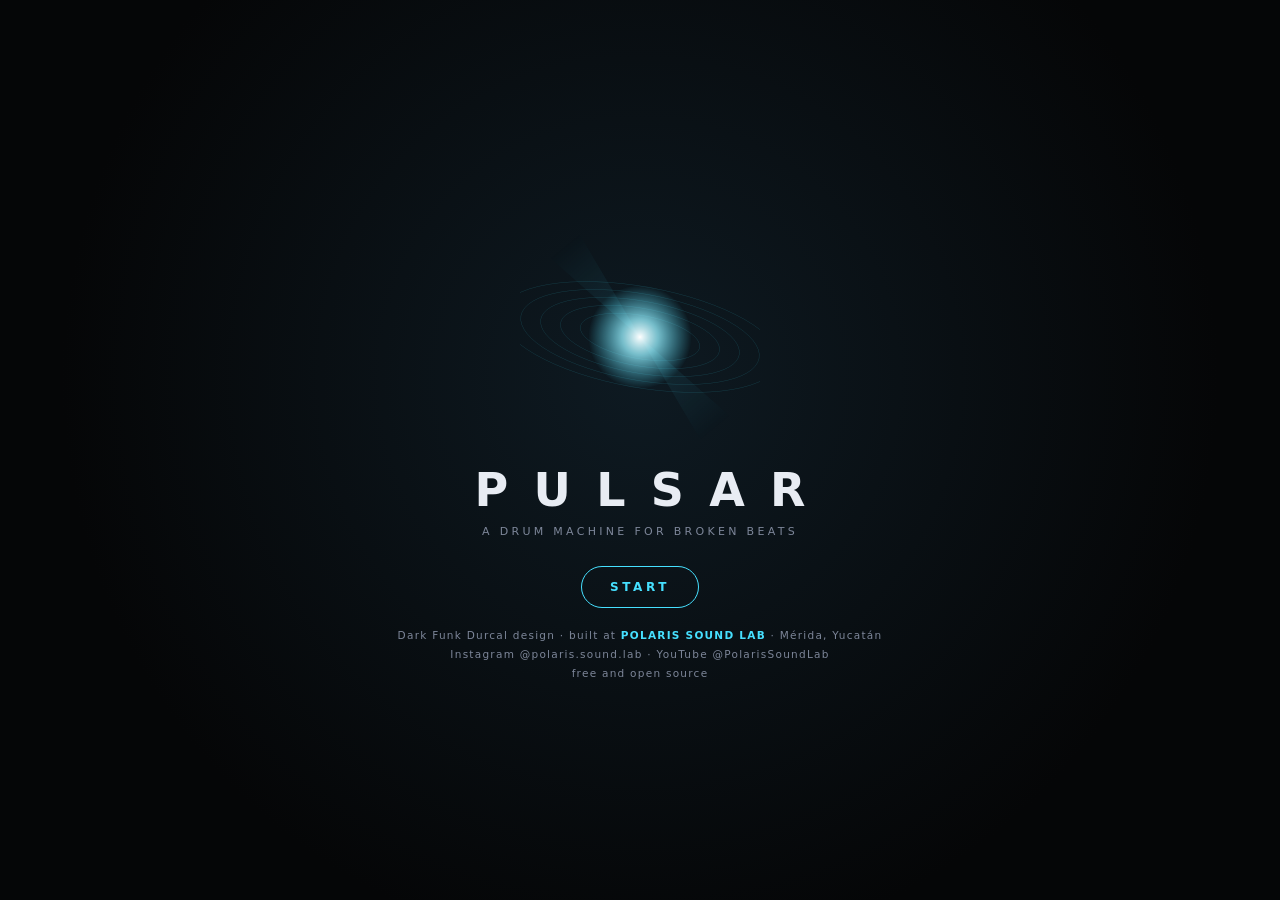
==== index.html @ 97c21894 "PULSAR 3: a first-run coach (three moves to a groove); the KeyLab profile starts on Essential Co-Aut" ====
<!DOCTYPE html>
<html lang="en">
<head>
<meta charset="utf-8">
<meta name="viewport" content="width=device-width, initial-scale=1, viewport-fit=cover">
<title>PULSAR &#xb7; a drum machine for broken beats</title>
<style>
:root{--bg:#07080a;--panel:#0f1115;--panel2:#151820;--line:#232835;--line2:#2e3546;--text:#e8ecf3;--dim:#7d8699;--dim2:#4c5466;
  --beam:#46e0ff;--beam2:#1a6f86;--hot:#ff5a36;--hot2:#7a2615;--acid:#c6ff3d;--violet:#a77bff;--gold:#ffc54d;
  --font:'Inter',ui-sans-serif,system-ui,-apple-system,'Segoe UI',Roboto,sans-serif;--mono:ui-monospace,'SF Mono','JetBrains Mono',Menlo,monospace}
*{box-sizing:border-box;-webkit-tap-highlight-color:transparent}
html,body{margin:0;background:var(--bg);color:var(--text);font:400 12px/1.35 var(--font);overflow:hidden;height:100%;user-select:none;-webkit-user-select:none}
button{font:inherit;color:inherit;background:var(--panel2);border:1px solid var(--line2);border-radius:7px;padding:5px 9px;cursor:pointer;letter-spacing:.06em}
button:hover{border-color:#46516a}
button.on{background:var(--beam2);border-color:var(--beam);color:#fff}
button.hot.on{background:var(--hot2);border-color:var(--hot)}
select,input{font:inherit;color:var(--text);background:var(--panel2);border:1px solid var(--line2);border-radius:7px;padding:4px 6px}
#app{display:grid;grid-template-rows:auto 1fr auto;height:100vh;height:100dvh}
/* top bar */
#top{display:flex;align-items:center;gap:8px;padding:8px 12px;border-bottom:1px solid var(--line);background:linear-gradient(#0d0f14,#090a0d);flex-wrap:wrap}
#logo{display:flex;align-items:center;gap:8px;margin-right:6px}
#logo canvas{width:30px;height:30px}
#logo b{font:800 17px/1 var(--font);letter-spacing:.42em}
#logo small{display:block;font-size:8.5px;letter-spacing:.24em;color:var(--dim);margin-top:3px}
.grp{display:flex;align-items:center;gap:5px;padding:0 8px;border-left:1px solid var(--line)}
.lbl{font-size:9px;letter-spacing:.18em;color:var(--dim);text-transform:uppercase}
#bpm{font:700 20px/1 var(--mono);min-width:56px;text-align:center;cursor:ns-resize;color:var(--beam)}
#play{min-width:70px;font-weight:700}
#play.on{background:#0f4a2a;border-color:#3ddc84}
#rec.on{background:var(--hot2);border-color:var(--hot);animation:blink 1s steps(2) infinite}
@keyframes blink{50%{opacity:.6}}
.pats{display:grid;grid-template-columns:repeat(8,24px);gap:3px}
.pats button{padding:3px 0;font:600 10px var(--mono);border-radius:5px}
.pats button.has{border-color:#46516a;color:#cfd6e4}
.pats button.cur{background:var(--beam);color:#000;border-color:var(--beam)}
.pats button.q{animation:blink .5s steps(2) infinite;border-color:var(--beam)}
.sp{flex:1}
#credit{display:flex;align-items:center;gap:6px;font-size:9.5px;letter-spacing:.06em;color:var(--dim2);white-space:nowrap}
#credit b{font-weight:600;color:var(--dim)}
.soc{display:inline-flex;width:20px;height:20px;padding:3px;border-radius:6px;color:var(--dim);border:1px solid transparent}
.soc:hover{color:var(--beam);border-color:var(--line2)}
.soc svg{width:100%;height:100%}
@media (max-width:1300px){#credit>span{display:none}}
.don{color:var(--gold);border-color:rgba(255,197,77,.35);background:none;font-size:10px;padding:4px 9px;border-radius:99px;text-decoration:none;white-space:nowrap}
#gen{background:linear-gradient(#3a1b0f,#2a1209);border-color:var(--hot);color:#ffd8cc;font-weight:700}
/* main */
#main{display:grid;grid-template-columns:1fr 340px;min-height:0}
#seq{overflow:auto;padding:8px 10px 8px 12px;min-height:0}
#gridV{height:100%}
.row{display:grid;grid-template-columns:22px 22px 112px 1fr 52px;align-items:center;gap:5px;height:calc((100% - 30px) / 16);min-height:24px;max-height:38px}
.row.sel .nm{background:#18202c;border-color:var(--beam2)}
.mb,.sb{padding:0;height:20px;font:700 9px var(--mono);border-radius:5px}
.mb.on{background:#3b3f4a;border-color:#8a93a6;color:#fff}
.sb.on{background:#5a4a12;border-color:var(--gold);color:#fff}
.nm{height:calc(100% - 4px);display:flex;align-items:center;gap:6px;padding:0 7px;border:1px solid var(--line);border-radius:6px;background:var(--panel);cursor:pointer;overflow:hidden;position:relative}
.nm i{font-style:normal;font:700 10px/1 var(--font);letter-spacing:.08em;white-space:nowrap;overflow:hidden;text-overflow:ellipsis;flex:1}
.nm em{font-style:normal;font:600 8px var(--mono);color:var(--dim)}
.nm .mt{position:absolute;left:0;bottom:0;height:2px;background:var(--beam);width:0}
.steps{display:grid;grid-template-columns:repeat(16,1fr);gap:3px;height:calc(100% - 4px)}
.st{border-radius:4px;background:#12151c;border:1px solid #1b1f29;position:relative;cursor:pointer;overflow:hidden}
.st:nth-child(4n+1){background:#161a23}
.st.off{opacity:.25;cursor:default}
.st.on{background:var(--c,#46e0ff);border-color:transparent}
.st.on::after{content:'';position:absolute;inset:auto 0 0 0;height:calc((1 - var(--v,1)) * 100%);background:rgba(0,0,0,.45)}
.st.ph{outline:2px solid #fff;outline-offset:-2px}
.st.sel{box-shadow:inset 0 0 0 2px var(--gold)}
.st b{position:absolute;left:2px;top:1px;font:700 8px var(--mono);color:#000;z-index:2}
.st s{position:absolute;right:2px;top:1px;font:700 7px var(--mono);color:#000;text-decoration:none;z-index:2}
.st.prob{background-image:repeating-linear-gradient(135deg,transparent 0 3px,rgba(0,0,0,.28) 3px 5px)}
.ln{font:600 9px var(--mono);color:var(--dim);display:flex;gap:2px;align-items:center;justify-content:flex-end}
.ln span{cursor:ns-resize;padding:2px 3px;border:1px solid var(--line);border-radius:4px}
#pageBar{display:flex;gap:6px;align-items:center;margin:0 0 6px 166px}
#pageBar button{padding:2px 8px;font-size:10px}

.vsw{display:flex;border:1px solid var(--line2);border-radius:8px;overflow:hidden}.vsw button{border:0;border-radius:0;padding:6px 11px;font-weight:800;font-size:10px}
#live{display:none;height:100%;flex-direction:column;gap:8px;padding:6px 2px 4px}
#live.show{display:flex}
.strips{display:grid;grid-template-columns:repeat(16,minmax(0,1fr));gap:6px;flex:1;min-height:0}
.strip{display:flex;flex-direction:column;align-items:center;gap:4px;background:linear-gradient(#11141b,#0b0d12);border:1px solid var(--line);border-radius:12px;padding:6px 3px 7px;min-width:0}
.strip.sel{border-color:var(--beam2);box-shadow:inset 0 0 0 1px var(--beam2)}
.strip .sn{font:800 9.5px var(--font);letter-spacing:.06em;text-align:center;width:100%;overflow:hidden;text-overflow:ellipsis;white-space:nowrap;cursor:pointer;color:var(--c)}
.strip .knob svg{width:34px;height:34px}.strip .knob .kl{font-size:7.5px}.strip .knob .kv{font-size:8.5px}
.fad{writing-mode:vertical-lr;direction:rtl;width:26px;flex:1;min-height:60px;accent-color:var(--c);cursor:ns-resize;margin:2px 0}
.pad{width:100%;height:46px;border-radius:9px;border:1px solid #2a3040;background:#161a23;position:relative;touch-action:none;transition:background .06s}
.pad.hit{background:var(--c);box-shadow:0 0 16px var(--c)}
.mute{width:100%;padding:4px 0;font:800 9px var(--font)}
.mute.on{background:#3b1e1e;border-color:#ff6b6b;color:#ffb3b3}
.tr8{display:grid;grid-template-columns:auto repeat(16,1fr);gap:5px;align-items:center}
.tr8 .lab{font:800 10px var(--font);letter-spacing:.1em;color:var(--dim);padding-right:6px;white-space:nowrap}
.tr8 .sb8{height:40px;border-radius:7px;border:1px solid #232835;background:#12151c;position:relative}
.tr8 .sb8:nth-child(4n+2){border-color:#2e3546}
.tr8 .sb8.on{background:var(--c);border-color:transparent;box-shadow:0 0 10px color-mix(in srgb,var(--c) 50%,transparent)}
.tr8 .sb8.ph{outline:2px solid #fff;outline-offset:-2px}
.tr8 .sb8 small{position:absolute;bottom:2px;left:0;right:0;text-align:center;font:600 8px var(--mono);color:var(--dim2)}
@media (max-width:1100px){.strips{grid-template-columns:repeat(8,minmax(0,1fr))}}
/* side panel */
#side{border-left:1px solid var(--line);background:var(--panel);display:flex;flex-direction:column;min-height:0}
.tabs{display:flex;border-bottom:1px solid var(--line)}
.tabs button{flex:1;border:0;border-radius:0;background:none;padding:9px 0;font-weight:700;font-size:10px;color:var(--dim)}
.tabs button.on{color:var(--beam);box-shadow:inset 0 -2px var(--beam)}
#panel{padding:10px 12px;overflow:auto;flex:1}
.ttl{font:800 14px var(--font);letter-spacing:.12em;margin:0 0 2px}
.sub{color:var(--dim);font-size:10.5px;margin:0 0 10px}
.knobs{display:grid;grid-template-columns:repeat(4,1fr);gap:8px 4px;margin:8px 0 12px}
.knob{display:flex;flex-direction:column;align-items:center;gap:2px;cursor:ns-resize;touch-action:none}
.knob svg{width:46px;height:46px}
.knob .kl{font:700 8.5px var(--font);letter-spacing:.12em;color:var(--dim);text-transform:uppercase;text-align:center}
.knob .kv{font:600 10px var(--mono);color:var(--text)}
.chips{display:flex;flex-wrap:wrap;gap:4px;margin:4px 0 10px}
.chips button{padding:4px 7px;font-size:10px}
.sec{font:700 9px var(--font);letter-spacing:.22em;color:var(--dim2);text-transform:uppercase;margin:10px 0 4px;border-top:1px solid var(--line);padding-top:8px}
.hint{color:var(--dim);font-size:10.5px;line-height:1.45}
.full{width:100%}
/* perform */
#perf{border-top:1px solid var(--line);background:linear-gradient(#0b0d11,#07080a);padding:8px 12px;display:grid;grid-template-columns:auto 1fr auto auto;gap:12px;align-items:center}
#perf2{display:flex;gap:10px;align-items:stretch}
.xy{position:relative;width:220px;height:92px;border:1px solid var(--line2);border-radius:10px;overflow:hidden;touch-action:none}
.xy canvas{width:220px;height:92px;display:block;cursor:crosshair}
.xyL{position:absolute;left:8px;top:5px;font:700 8px var(--font);letter-spacing:.18em;color:var(--dim);pointer-events:none}
.xyH{position:absolute;right:5px;top:4px;padding:2px 6px;font-size:8.5px}
.rpt{display:grid;grid-template-columns:repeat(3,1fr);gap:4px;align-content:center;width:150px}
.rpt .lbl{grid-column:1/-1;font:700 8.5px var(--font);letter-spacing:.18em;color:var(--dim)}
.rpt button{padding:4px 2px;font-size:9.5px}
.rpt button:last-child{grid-column:span 2}
.ctx{position:fixed;z-index:60;background:#141823;border:1px solid var(--line2);border-radius:9px;padding:6px;display:flex;flex-direction:column;gap:4px;min-width:180px;box-shadow:0 10px 30px rgba(0,0,0,.6)}
.ctxT{font:700 9px var(--font);letter-spacing:.16em;color:var(--dim);padding:2px 4px}
.ctx button{text-align:left}
.row.locked .nm i::after{content:' &#x1f512;';font-style:normal}
.dropping{outline:2px dashed var(--acid);outline-offset:-2px}
button.drag{cursor:grab;border-color:var(--beam2)}
button:disabled{opacity:.35;cursor:default}
#fxGrid{display:grid;grid-template-columns:repeat(16,1fr);gap:5px}
.fx{height:46px;display:flex;flex-direction:column;align-items:center;justify-content:center;gap:2px;font:800 9.5px var(--font);letter-spacing:.08em;border-radius:9px;background:#11141b;border:1px solid #232835;touch-action:none}
.fx small{font:600 8px var(--mono);color:var(--dim)}
.fx.on{background:radial-gradient(circle at 50% 40%,#ff7a52,#a3290f);border-color:#ff9a7a;color:#fff;box-shadow:0 0 18px rgba(255,90,54,.45)}
.fx.rec{box-shadow:inset 0 -3px var(--hot)}
.fx.fill.on{background:radial-gradient(circle at 50% 40%,#d9ff6a,#5f8a0d);border-color:var(--acid);color:#000}
#macros{display:flex;gap:6px}
#macros .knob svg{width:38px;height:38px}
#scope{width:120px;height:46px}
/* overlays */
#splash{position:fixed;inset:0;z-index:50;display:grid;place-items:center;background:radial-gradient(circle at 50% 42%,#0e1a22 0,#050607 70%);cursor:pointer}
#splash .in{text-align:center}
#splash canvas{width:240px;height:240px}
#splash h1{font:800 46px/1 var(--font);letter-spacing:.55em;margin:6px 0 0 .55em}
#splash p{color:var(--dim);letter-spacing:.3em;font-size:11px;text-transform:uppercase;margin:12px 0}
#splash .go{display:inline-block;margin-top:14px;padding:12px 28px;border:1px solid var(--beam);border-radius:99px;color:var(--beam);letter-spacing:.3em;font-weight:700}
#splash .cr{margin-top:18px;font-size:10.5px;color:var(--dim);letter-spacing:.12em;line-height:1.8}
#toast{position:fixed;left:50%;top:60px;transform:translateX(-50%);background:#1b2230;border:1px solid var(--beam2);padding:8px 14px;border-radius:9px;z-index:40;opacity:0;transition:opacity .2s;pointer-events:none}
#help{position:fixed;inset:0;background:rgba(0,0,0,.8);z-index:45;display:none;place-items:center}
#help .box{background:var(--panel);border:1px solid var(--line2);border-radius:14px;max-width:760px;max-height:84vh;overflow:auto;padding:22px 26px;line-height:1.6;font-size:12.5px}
#help h2{margin:0 0 6px;letter-spacing:.2em}
#help h3{color:var(--beam);margin:14px 0 4px;font-size:12px;letter-spacing:.15em}
#help kbd{font:600 10px var(--mono);background:#1d2230;border:1px solid var(--line2);border-radius:4px;padding:1px 5px}
@media (max-width:1100px){#main{grid-template-columns:1fr}#side{position:fixed;right:0;top:0;bottom:0;width:340px;z-index:30;transform:translateX(100%);transition:transform .2s}#side.open{transform:none}#sideBtn{display:inline-block!important}}
@media (max-width:1250px){#scope,#macros{display:none}#perf{grid-template-columns:1fr auto}}
@media (max-width:760px){.row{grid-template-columns:20px 20px 74px 1fr 0}.ln{display:none}#fxGrid{grid-template-columns:repeat(8,1fr)}.fx{height:38px}#macros,#scope{display:none}#perf{grid-template-columns:1fr}#perf2{justify-content:center}}

/* ---- PULSAR 3 &#xb7; DFD LIVE LAB ---- */
#labV{padding:4px 2px 18px;display:flex;flex-direction:column;gap:10px;min-width:0;max-width:100%;overflow-x:hidden}
.lsec{min-width:0}
.lsec{border:1px solid var(--line);background:var(--panel);border-radius:10px;padding:10px 12px}
.lsec h3{margin:0 0 8px;font:800 11px var(--font);letter-spacing:.22em;color:var(--dim);text-transform:uppercase}
.lsec.qs h3{color:var(--beam)}.lsec.dv h3{color:#ff2e6a}.lsec.rave h3{color:var(--gold)}.lsec.macs h3{color:var(--acid)}.lsec.scenes h3{color:var(--violet)}
.lrow{display:flex;flex-wrap:wrap;gap:8px;align-items:center}
.lrow label{font:700 10px var(--font);letter-spacing:.14em;color:var(--dim)}
.lrow input[type=number]{width:64px;background:var(--panel2);color:var(--text);border:1px solid var(--line2);border-radius:6px;padding:6px;font:600 12px var(--mono)}
.lrow select,.lkit{background:var(--panel2);color:var(--text);border:1px solid var(--line2);border-radius:6px;padding:7px 8px;font:600 12px var(--font)}
.ldesc{margin:8px 0 0;font-size:11.5px;color:var(--dim);line-height:1.45}
.lfams{display:grid;grid-template-columns:repeat(6,minmax(0,1fr));gap:6px;margin-bottom:8px}
.lfams button{border-left:4px solid var(--fc);font:800 11px var(--font);letter-spacing:.06em;padding:10px 6px;white-space:normal;min-width:0}
.lfams button.on{background:color-mix(in srgb,var(--fc) 22%,var(--panel2));color:#fff;border-color:var(--fc)}
#labV button.big{font-weight:800;padding:10px 16px;border-color:var(--hot);color:#ffd8cc;background:linear-gradient(#3a1b0f,#2a1209)}
#labV button.big.hot{border-color:var(--gold);color:#ffe9b8;background:linear-gradient(#3a2c0f,#241a06)}
#labV button.ok{border-color:var(--acid);color:var(--acid)}
.lprev{position:sticky;top:0;z-index:5;display:flex;gap:8px;align-items:center;background:#16200a;border:1px solid var(--acid);border-radius:10px;padding:8px 12px;font:700 12px var(--font);color:var(--acid)}
.lprev span{flex:1}
.lbank{display:grid;grid-template-columns:repeat(6,minmax(0,1fr));gap:6px}
.lcol{display:flex;flex-direction:column;gap:4px}
.lcol>b{font:800 10px var(--font);letter-spacing:.14em;color:var(--fc);padding:2px 2px 4px;border-bottom:2px solid var(--fc);white-space:nowrap;overflow:hidden;text-overflow:ellipsis}
.lpat{display:flex;flex-direction:column;align-items:flex-start;text-align:left;padding:7px 8px;gap:2px;border-left:3px solid transparent}
.lpat:hover{border-left-color:var(--fc)}
.lpat span{font:700 11.5px var(--font);white-space:nowrap;overflow:hidden;text-overflow:ellipsis;max-width:100%}
.lpat small,.lscene small{font:600 9.5px var(--mono);color:var(--dim)}
.lmacs{display:flex;flex-wrap:wrap;gap:10px;align-items:center}
.lhold{min-width:74px;min-height:52px;font-weight:800;border-color:var(--hot)!important}
.lhold.on{background:var(--hot)!important;color:#000}
#labV button.rec.on{border-color:var(--acid);color:var(--acid)}
.lmeter{position:relative;flex:1;min-width:240px;height:30px;background:var(--panel2);border:1px solid var(--line2);border-radius:6px;overflow:hidden}
.lmeter i{position:absolute;left:0;top:0;bottom:0;background:linear-gradient(90deg,#1a6f86,#46e0ff 70%,#ffc54d 88%,#ff2e6a)}
.lmeter span{position:relative;display:block;padding:7px 10px;font:600 11px var(--mono);color:#fff;text-shadow:0 1px 2px #000}
.lscenes{display:grid;grid-template-columns:repeat(8,minmax(0,1fr));gap:6px}
.lscene{display:flex;flex-direction:column;align-items:flex-start;gap:2px;padding:10px 8px;border-top:3px solid var(--fc);text-align:left}
.lscene span{font:800 11.5px var(--font);letter-spacing:.04em;white-space:nowrap;overflow:hidden;text-overflow:ellipsis;max-width:100%}
.lscene.on{background:color-mix(in srgb,var(--fc) 20%,var(--panel2))}
/* HYPERLINK */
.lsec.hyper h3{color:var(--gold)} .lsec h3.sub{margin:14px 0 6px;font-size:10px;color:var(--dim2)}
.hlstat{font:700 11px var(--mono);color:var(--dim)} .hlstat.on{color:var(--acid)}
.hlmx{display:grid;grid-template-columns:repeat(2,minmax(0,1fr));gap:4px 14px;margin-top:6px}
.hlrow{display:flex;align-items:center;gap:6px;min-width:0}.hlrow>b{font:700 10.5px var(--font);width:96px;white-space:nowrap;overflow:hidden;text-overflow:ellipsis}
.hlrow .chips button{padding:4px 6px;font-size:10px}.hlrow .chips button.on.r1{background:#3a2c0f;border-color:var(--gold);color:var(--gold)}.hlrow .chips button.on.r2{border-color:var(--acid);color:var(--acid)}.hlrow .chips button.on.r4{border-color:var(--hot);color:var(--hot)}
.hlrow select{padding:4px;font-size:11px}
.hlmon{background:#05060a;border:1px solid var(--line);border-radius:6px;padding:8px;font:500 11px var(--mono);color:var(--beam);height:120px;overflow:auto;margin:0}
@media (max-width:900px){.hlmx{grid-template-columns:1fr}}
@media (max-width:900px){.lfams{grid-template-columns:repeat(3,minmax(0,1fr))}.lmeter{min-width:0;flex-basis:100%}.lbank{grid-template-columns:repeat(2,minmax(0,1fr))}.lscenes{grid-template-columns:repeat(4,minmax(0,1fr))}}
@media (max-width:640px){#app{max-width:100vw;overflow-x:hidden}#top .grp{flex-wrap:wrap;max-width:100%;min-width:0}#top #style{max-width:52vw}#top{overflow-x:hidden}}
@media (max-width:520px){.lbank{grid-template-columns:1fr}.lscenes{grid-template-columns:repeat(2,minmax(0,1fr))}}
</style>
</head>
<body>
<div id="app">
  <div id="top">
    <div id="logo"><canvas id="logoC" width="60" height="60"></canvas><div><b>PULSAR</b><small data-i="a drum machine for broken beats">a drum machine for broken beats</small></div></div>
    <div class="vsw" id="viewSw"><button id="vLive" class="on">LIVE</button><button id="vGrid">GRID</button></div><button id="play">&#x25b6; PLAY</button><button id="rec" class="hot" title="Record pads, knob moves and FX into the pattern">&#x25cf; REC</button>
    <div class="grp"><span class="lbl">BPM</span><div id="bpm">120</div><button id="tap">TAP</button></div>
    <div class="grp"><span class="lbl" data-i="PATTERN">PATTERN</span><div class="pats" id="pats"></div><button id="songBtn">SONG</button></div>
    <div class="grp"><select id="style"></select><span class="lbl" data-i="COMPLEX">COMPLEX</span><input id="cplx" type="range" min="0" max="100" value="50" style="width:70px">
      <button id="gen" data-i="GENERATE">&#x26a1; GENERATE</button><button id="vary" data-i="VARY">VARY</button><button id="build" data-i="BUILD TRACK">BUILD TRACK</button></div>
    <span class="sp"></span>
    <button id="midiBtn" title="Export MIDI">&#x2913; MIDI</button><button id="wavBtn" class="hot" title="Record audio to a WAV file">&#x25cf; WAV</button>
    <button id="saveBtn" data-i="SAVE">SAVE</button><button id="loadBtn" data-i="OPEN">OPEN</button><button id="helpBtn">?</button>
    <button id="langBtn" title="Language / Idioma"><b>EN</b> &#xb7; ES</button>
    <div id="credit"><span><b>Dark Funk Durcal</b> <span data-i="design">design</span> &#xb7; <span data-i="built at">built at</span> <b>Polaris Sound Lab</b></span>
      <a class="soc" id="igLink" href="https://www.instagram.com/polaris.sound.lab/" target="_blank" rel="noopener" title="Instagram @polaris.sound.lab"><svg viewBox="0 0 24 24"><rect x="3" y="3" width="18" height="18" rx="5" fill="none" stroke="currentColor" stroke-width="1.8"/><circle cx="12" cy="12" r="4.2" fill="none" stroke="currentColor" stroke-width="1.8"/><circle cx="17.4" cy="6.6" r="1.2" fill="currentColor"/></svg></a>
      <a class="soc" id="ytLink" href="https://www.youtube.com/@PolarisSoundLab" target="_blank" rel="noopener" title="YouTube @PolarisSoundLab"><svg viewBox="0 0 24 24"><rect x="2.5" y="5" width="19" height="14" rx="4" fill="none" stroke="currentColor" stroke-width="1.8"/><path d="M10 9l5 3-5 3z" fill="currentColor"/></svg></a></div>
    <a id="donBtn" class="don" href="https://www.paypal.com/donate/?business=drophlex%40gmail.com&amp;no_recurring=0&amp;item_name=PULSAR&amp;currency_code=USD" target="_blank" rel="noopener">&#x2665; <span data-i="DONATE">DONATE</span></a>
    <button id="sideBtn" style="display:none">&#x2630;</button>
  </div>
  <div id="main">
    <div id="seq"><div id="live"><div class="strips" id="strips"></div><div class="tr8" id="tr8"></div></div><div id="gridV"><div id="pageBar"></div><div id="rows" style="height:calc(100% - 30px)"></div></div></div>
    <div id="side"><div class="tabs" id="tabs"></div><div id="panel"></div></div>
  </div>
  <div id="perf">
    <canvas id="scope" width="240" height="92"></canvas>
    <div id="fxGrid"></div>
    <div id="macros"></div>
  </div>
</div>
<div id="splash"><div class="in"><canvas id="splashC" width="480" height="480"></canvas><h1>PULSAR</h1><p data-i="a drum machine for broken beats">a drum machine for broken beats</p>
  <div class="go" data-i="START">START</div>
  <div class="cr">Dark Funk Durcal <span data-i="design">design</span> &#xb7; <span data-i="built at">built at</span> <b style="color:var(--beam)">POLARIS SOUND LAB</b> &#xb7; M&#xe9;rida, Yucat&#xe1;n<br>Instagram @polaris.sound.lab &#xb7; YouTube @PolarisSoundLab<br><span data-i="free and open source">free and open source</span></div></div></div>
<div id="toast"></div>
<div id="help"><div class="box" id="helpBox"></div></div>
<input type="file" id="fileIn" accept=".pulsar,.json" style="display:none"><input type="file" id="smpIn" accept="audio/*,.wav,.aif,.aiff,.mp3,.flac,.ogg" style="display:none">
<script>
const WASM_B64 = "AGFzbQEAAAABcxNgAABgAX8Bf2ABfQBgA399fwBgAn9/AGABfwBgBn9/f39/fwBgBn9/fX9/fwBgA39/fwF9YAN/f38AYAR/f399AGAAAX9gAn99AGADf399AGACf30BfWAEf319fwF/YAF/AX1gBH99fX0AYAV/f399fQADQD8AAQIDBAUGBAUHCAgBCQoJCQULCwsLDA0OCwsLAQsLBAsLDwsFAAAEBQUFBAkJBQsLBQMLCwsLAAkFDRAREgAEBQFwAQEBBQYBAYAKgAoGCQF/[base64]/i2CSAAQgA3A/C2CUGAQiEBA0AgACABaiICQaT1CWpCADcCACACQaD1CWpBgICA/[base64]/[base64]/NwIAIAJB7PYJakIANwIAIAJB9PYJakIANwIAIAFB+AFqIgENAAsgAEIANwPIqAogAEKAgICAcDcCzPUJIABBADoAyvUJIABBADsByPUJIABCADcC1PUJIABCADcD4PUJIABBADYCsKgKIABCADcD2KgKIABCgICAgICAgMA/NwPQqAogAEGAgID8AzYC8KgKIABCADcC9KgKIABB3PUJakEAOgAAIABB6PUJakIANwMAIABBs6gKakEANgAAIABB4KgKakIANwMAIABB6KgKakIANwMAIABB/KgKakIANwIAIABBhKkKakIANwIAIABCADcDkKkKIABBgICA/AM2AoypCiAAQZipCmpCADcDACAAQaCpCmpCADcDACAAQYCAgPwDNgKoqQogAEIANwKsqQogAEG0qQpqQgA3AgAgAEG8qQpqQgA3AgAgAEGAgID8AzYCxKkKIABCADcDyKkKIABB0KkKakIANwMAIABB2KkKakIANwMAIABBgICA/AM2AuCpCiAAQgA3AuSpCiAAQeypCmpCADcCACAAQfSpCmpCADcCACAAQYCAgPwDNgL8qQogAEGQqgpqQgA3AwAgAEGIqgpqQgA3AwAgAEIANwOAqgogAEIANwKcqgogAEGAgID8AzYCmKoKIABBpKoKakIANwIAIABBrKoKakIANwIAIABCADcDuKoKIABBgICA/AM2ArSqCiAAQcCqCmpCADcDACAAQciqCmpCADcDACAAQgA3AtSqCiAAQYCAgPwDNgLQqgogAEHcqgpqQgA3AgAgAEHkqgpqQgA3AgAgAEIANwPwqgogAEGAgID8AzYC7KoKIABB+KoKakIANwMAIABBgKsKakIANwMAIABBgICA/AM2AoirCiAAQZyrCmpCADcCACAAQZSrCmpCADcCACAAQgA3AoyrCiAAQYCAgPwDNgKkqwogAEG4qwpqQgA3AwAgAEGwqwpqQgA3AwAgAEIANwOoqwogAEGAgID8AzYCwKsKIABB1KsKakIANwIAIABBzKsKakIANwIAIABCADcCxKsKIABBgICA/AM2AtyrCiAAQfCrCmpCADcDACAAQeirCmpCADcDACAAQgA3A+CrCiAAQYCAgPwDNgL4qwogAEGMrApqQgA3AgAgAEGErApqQgA3AgAgAEIANwL8qwogAEGAgID8AzYClKwKIABBqKwKakIANwMAIABBoKwKakIANwMAIABCADcDmKwKIABBgICA/AM2ArCsCiAAQcSsCmpCADcCACAAQbysCmpCADcCACAAQgA3ArSsCiAAQYCAgPwDNgLMrAogAEHgrApqQgA3AwAgAEHYrApqQgA3AwAgAEIANwPQrAogAEGAgID8AzYC6KwKIABB/KwKakIANwIAIABB9KwKakIANwIAIABCADcC7KwKIABBgICA/AM2AoStCiAAQZitCmpCADcDACAAQZCtCmpCADcDACAAQgA3A4itCiAAQYCAgPwDNgKgrQogAEG0rQpqQgA3AgAgAEGsrQpqQgA3AgAgAEIANwKkrQogAEGAgID8AzYCvK0KIABB0K0KakIANwMAIABByK0KakIANwMAIABCADcDwK0KIABBgICA/AM2AtitCiAAQeytCmpCADcCACAAQeStCmpCADcCACAAQgA3AtytCiAAQYCAgPwDNgL0rQogAEGIrgpqQgA3AwAgAEGArgpqQgA3AwAgAEIANwP4rQogAEGAgID8AzYCkK4KIABBpK4KakIANwIAIABBnK4KakIANwIAIABCADcClK4KIABBgICA/AM2AqyuCiAAQcCuCmpCADcDACAAQbiuCmpCADcDACAAQgA3A7CuCiAAQYCAgPwDNgLIrgogAEHcrgpqQgA3AgAgAEHUrgpqQgA3AgAgAEIANwLMrgogAEGAgID8AzYC5K4KIABB+K4KakIANwMAIABB8K4KakIANwMAIABCADcD6K4KIABBgICA/[base64]/NwKk24oCIABCgICAgICAgNpCNwKc24oCIABCgICA/IOAgMA/[base64]/AM3AwAgAEEwakKAgICAsObM2T43AwAgAEEoakKas+b005mz5j03AwAgAEEgakLNmbP2o7PmjD83AwAgAEEYakKas+b4g4CAoMAANwMAIABBEGpCzZmz+oOAgIA/NwMAIABCgIDAlwQ3AwggAEHQDGpCADcDACAAQQA2AvjXigIgAEEANgLU1gogAEGAgID8AzYCxNYKIABBADYCoNUKIABBADsBiLQKIABB4AxqQpqz5viDgIDAPzcDACAAQdgMakGAgID8AzYCAEMAAPxCQ1N0VMcgAZUiBCAEQwAA/[base64]/[base64]/l5UiBCAEQwAA/[base64]/l5UiBCAEQwAA/EJeG0MAAPzClyIEIASOIgWTIgRDe8WuOpRDPJUdPJIgBJRDRFhjPZIgBJRD8P11PpIgBJRDGHIxP5IgBJRDAACAP5IhBAJAAkAgBUMAAP5CkiIFi0MAAABPXUUNACAFqCECDAELQYCAgIB4IQILIABDAACAPyAEIAJBF3S+lJMiBTgCwNYKQwAA/EJDO6q4vyABQwrXozyUQwAAgD+XlSIEIARDAAD8Ql4bQwAA/MKXIgQgBI4iBpMiBEN7xa46lEM8lR08kiAElENEWGM9kiAElEPw/XU+kiAElEMYcjE/kiAElEMAAIA/kiEEAkACQCAGQwAA/kKSIgaLQwAAAE9dRQ0AIAaoIQIMAQtBgICAgHghAgsgAEMAAIA/IAQgAkEXdL6UkzgCvNYKIAAgBTgCuNYKQwAA/EJDO6q4vyABQ1JJnTmUQwAAgD+XlSIBIAFDAAD8Ql4bQwAA/MKXIgEgAY4iBJMiAUN7xa46lEM8lR08kiABlENEWGM9kiABlEPw/XU+kiABlEMYcjE/kiABlEMAAIA/kiEBAkACQCAEQwAA/kKSIgSLQwAAAE9dRQ0AIASoIQIMAQtBgICAgHghAgsgAEMAAIA/IAEgAkEXdL6UkzgCtNYKIABBADYC/NeKAiAAQYCAgPwDNgLk14oCIABCADcCvNeKAiAAQcTXigJqQgA3AgAgAEIANwLU14oCIABB3NeKAmpCADcCACAAQgA3A+jXigIgAEHw14oCakIANwMAIABCgICA/[base64]/[base64]/[base64]/[base64]/AX0CfwZ9An8KfSOAgICAAEEQayIGJICAgIAAIABBfzYCnNYKAkAgA0EBSA0AIABBrNfKAGohB0MAAIA/IABB0AxqKgIAIgggCEMAAIA/XhtDAAAAAJdDAACAP0MAAAAAIABByAxqKgIAQwAAAD9eGyIJlCIIQ5qZGT+UIQogCENmZmY/[base64]/PcJai0AABCJgICAAAJAAkAgACoCMCIIi0MAAABPXUUNACAIqCEaDAELQYCAgIB4IRoLAkAgFSAaRw0AIABBgICA/[base64]/[base64]/kpQgI5UhCAsgGEH4DGoqAgAiIkNSuH4/XSEaIBhB/AxqKgIAISECQAJAIBhBgA1qKgIAIiOLQwAAAE9dRQ0AICOoIRcMAQtBgICAgHghFwsCQAJAIBoNACAXDQAgIUOPwvU9Xw0BC0MAAPxCQwAAgD8gIpMgIiAXQQFGG0M+qRNBlCIiICJDAAD8Ql4bQwAA/MKXIiIgIo4iI5MiIkN7xa46lEM8lR08kiAilENEWGM9kiAilEPw/XU+kiAilEMYcjE/kiAilEMAAIA/kiEiAkACQCAjQwAA/kKSIiOLQwAAAE9dRQ0AICOoIRoMAQtBgICAgHghGgtDAACgQCAAKgIAIiNDZmbmPpQgGkEXdL5DAADwQZQgIpQiIpZDAAAAP5QgIkMAACBBXRsgI5UhIkMAAIA/ICEgIUMAAIA/XhtDAAAAAJchIQJAQQAtAJS9i6IAIiVBAXENAEGQ/YqiABCMgICAABpBASElQQBBAToAlL2LogALICFDAABAQZQhIQJAAkAgIiAijpNDAAAARZQiI4tDAAAAT11FDQAgI6ghGgwBC0GAgICAeCEaCyAhQ5qZGT+SISQgGkEAIBpBAEobIhpB/w8gGkH/D0kbIiZBAnQiGkGU/YqiAGoqAgAhJyAaQZD9iqIAaioCACEhAkAgJUEBcQ0AQZD9iqIAEIyAgIAAGkEAQQE6AJS9i6IACyAAIB1qIhpB1K8KakMAAIA/ICRDzcxMPZeVIig4AgACQAJAICJDAACAPpIiIiAijpNDAAAARZQiIotDAAAAT11FDQAgIqghJQwBC0GAgICAeCElCyAaQdCvCmogJyAhkyAjICayk5QgIZIgJUEAICVBAEobIiVB/w8gJUH/D0kbIiVBAnQiJkGU/YqiAGoqAgAgJkGQ/YqiAGoqAgAiIZMgIiAlspOUICGSlSIhOAIAIBpB2K8KakMAAIA/[base64]/lCAXKgIAlEMAAIA/kiAIlCEICwJAIBpB7AxqIhcqAgBDbxKDOl8NACAAIBtqQYizCmoiJSAAQcTWCkHI1gogCIsiIiAlKgIAIiFeG2oqAgAgIiAhk5QgIZIiITgCAEMAAIA/ISJDAACAPyAXKgIAQwAA4ECUQwAAgD+SlUMAAIC/kiEjAkAgIUPNzEw+Xw0AQwAAAAAhIiAhQwAAoECUIiFDAAAAAF8NAEMAAPxCICG8IhdB////A3FBgICA/ANyviIhQwAAgL+SICFDAACAP5KVIiFDO6o4QJQgISAhlCIhQzmO4z2UQyRJEj6SICGUQ83MTD6SICGUQ6uqqj6SICGUQwAAgD+SlCAXQRd2Qf8BcUGBf2qykiAjlCIhICFDAAD8Ql4bQwAA/MKXIiEgIY4iIpMiIUN7xa46lEM8lR08kiAhlENEWGM9kiAhlEPw/XU+kiAhlEMYcjE/kiAhlEMAAIA/kiEhAkACQCAiQwAA/kKSIiKLQwAAAE9dRQ0AICKoIRcMAQtBgICAgHghFwsgISAXQRd0vpQhIgtDAAD8QiAjQ7Tn3r+UIiEgIUMAAPxCXhtDAAD8wpciISAhjiIjkyIhQ3vFrjqUQzyVHTySICGUQ0RYYz2SICGUQ/[base64]/EIgGkH0DGoqAgBDxB//P5QiISAhQwAA/EJeG0MAAPzClyIhICGOIiSTIiFDe8WuOpRDPJUdPJIgIZRDRFhjPZIgIZRD8P11PpIgIZRDGHIxP5IgIZRDAACAP5IhIQJAAkAgJEMAAP5CkiIki0MAAABPXUUNACAkqCElDAELQYCAgIB4ISULICEgJUEXdL6UQwAAgL+SIAggI5OUISNDAAD8QiAXKgIAQ8Qf/z+UIiEgIUMAAPxCXhtDAAD8wpciISAhjiIkkyIhQ3vFrjqUQzyVHTySICGUQ0RYYz2SICGUQ/D9dT6SICGUQxhyMT+SICGUQwAAgD+SISECQAJAICRDAAD+QpIiJItDAAAAT11FDQAgJKghFwwBC0GAgICAeCEXCyAhIBdBF3S+lEMAAIC/kiAilCAIkiAjkiEICwJAIBhBmA1qKgIAIiFDbxKDOl8NAAJAAkAgACoCMCIii0MAAABPXUUNACAiqCEXDAELQYCAgIB4IRcLIBYgF0YNAEMAAIA/IAAqAtTWCiAhlJMgCJQhCAtDAACAP0MAAIA/IBhBiA1qKgIAIiEgIUMAAIA/XhtDAACAv5cgACoCQJQiISAhQwAAgD9eG0MAAIC/l0MAAAA/lCIiQwAAAD+SkSEjIBhBhA1qKgIAIiEgIZQgCEMzM7M/lJQiCEP0/bQ/[base64]/lCAoICdeGzgCACAjQzMzMz+XICMgAC8BsqgKQYAgcRsgCpIiIyAilCAgkiEgICMgIZQgH5IhHyAZQSBqIRkgFUHgAGohFSAbQQRqIRsgHUE4aiEdIBZBAWohFiAkIAuSIAiUIBySIRwgHkHwA2oiHkGAPkcNAAsCQAJAIAAqAhQiIkMzM7M/lEOamRk/kiIIIAAoAujWSrKUIiGLQwAAAE9dRQ0AICGoIRoMAQtBgICAgHghGgsgDCAAKAKI10oiFkGAgIABaiIYIBpB//8BIBpB//8BSBtrQYCAAm9BAnRqKgIAISQCQAJAIAggACgC7NZKspQiIYtDAAAAT11FDQAgIaghGgwBC0GAgICAeCEaCyANIBggGkH//wEgGkH//wFIG2tBgIACb0ECdGoqAgAiKCAkkiEhAkACQCAIIAAoAvDWSrKUIiOLQwAAAE9dRQ0AICOoIRoMAQtBgICAgHghGgsgDiAYIBpB//8BIBpB//8BSBtrQYCAAm9BAnRqKgIAIicgIZIhIQJAAkAgCCAAKAL01kqylCIji0MAAABPXUUNACAjqCEaDAELQYCAgIB4IRoLIA8gGCAaQf//ASAaQf//AUgba0GAgAJvQQJ0aioCACIpICGSISECQAJAIAggACgC+NZKspQiI4tDAAAAT11FDQAgI6ghGgwBC0GAgICAeCEaCyAQIBggGkH//wEgGkH//wFIG2tBgIACb0ECdGoqAgAiKiAhkiEhAkACQCAIIAAoAvzWSrKUIiOLQwAAAE9dRQ0AICOoIRoMAQtBgICAgHghGgsgESAYIBpB//8BIBpB//8BSBtrQYCAAm9BAnRqKgIAIisgIZIhIQJAAkAgCCAAKAKA10qylCIji0MAAABPXUUNACAjqCEaDAELQYCAgIB4IRoLIBIgGCAaQf//ASAaQf//AUgba0GAgAJvQQJ0aioCACIsICGSISECQAJAIAggACgChNdKspQiCItDAAAAT11FDQAgCKghGwwBC0GAgICAeCEbCyAMIBZBgIACb0ECdCIaaiAcQ+xROD6UIgggACoCjNdKIi2TICQgEyAYIBtB//8BIBtB//8BSBtrQYCAAm9BAnRqKgIAIhwgIZJDAACAPpQiIZMgIkP2KNw+lEPNzAw/kiIilJIgACoCGEOamRk/[base64]/v9HIBhBByAYQQdIGyIYQQAgGEEAShtBAnRBgIiAgABqKgIAQwAA8EGUIAAqAgCUIAAqAtjWCiIIIAAqAggiISAIQwAAAABeGyAhIAAtANzWChuVIgggCEMA/[base64]/ISICQCAwQ/YoXD8gIyAbQYAgcRsiKJQgH5IiI0M9Cp9AXg0AQwAAgL8hIiAjQz0Kn8BdDQAgIyAjlCIiQwAA2EGSICOUICJDAAAQQZRDAADYQZKVISILIBwgLpIhIyAkIC2SIRwgByAYQQJ0IhpqICI4AgACQCAAKgKw14oBICiUICCSIiJDPQqfQF4NAEMAAIC/ISEgIkM9Cp/AXQ0AICIgIpQiIUMAANhBkiAilCAhQwAAEEGUQwAA2EGSlSEhCyAAIBhBAWpBgIAIbzYCrNeKASAAIBpqQazX6gBqICE4AgAgBiAvQ83MTD+UIBySOAIMIAYgCEPNzEw/lCAjkjgCCCAAIAZBDGogBkEIahCNgICAACAAIAZBDGogBkEIaiAJEI6AgIAAIAAgBkEMaiAGQQhqEI+AgIAAAkAgBioCDEMAAAA/lCIiiyAGKgIIQwAAAD+UIiGLlyIIIAAqAqzbigJfDQAgACAIOAKs24oCC0MAAIA/IQgCQCAAKgL414oCIiMgACoCKCIfQzMzs76UQwAAAD+SIhxfDQBDAAAAACEIIBwgI5UiI0MAAAAAXw0AQwAA/EIgH0MAAEA/lCAjvCIYQf///wNxQYCAgPwDcr4iCEMAAIC/kiAIQwAAgD+SlSIIQzuqOECUIAggCJQiCEM5juM9lEMkSRI+kiAIlEPNzEw+kiAIlEOrqqo+kiAIlEMAAIA/kpQgGEEXdkH/AXFBgX9qspKUIgggCEMAAPxCXhtDAAD8wpciCCAIjiIjkyIIQ3vFrjqUQzyVHTySIAiUQ0RYYz2SIAiUQ/D9dT6SIAiUQxhyMT+SIAiUQwAAgD+SIQgCQAJAICNDAAD+QpIiI4tDAAAAT11FDQAgI6ghGAwBC0GAgICAeCEYCyAIIBhBF3S+lCEICyAGIAggIZQiITgCCCAGIAggIpQiIjgCDCAAKgIQIR9DAACAPyAAKgIsIgggCEMAAIA/XhtDAAAAAJciHEMAACBAlEMAAIA/kiEIICIhIwJAICKLIiBDmpkZP10NAEMAAIA/ISMCQCAgQwAAIECUQwAAwL+SIiBDPQqfQF4NAEPOzEw+ISMgIEM9Cp/AXQ0AICBDzczMPpQgICAglCIjQwAA2EGSlCAjQwAAEEGUQwAA2EGSlUOamRk/kiEjCyAjICOMICJDAAAAAF4bISMLQ2ZmZj8hIAJAIAggIpQiIkM9Cp9AXg0AQ2ZmZr8hICAiQz0Kn8BdDQAgIkNmZmY/lCAiICKUIiJDAADYQZKUICJDAAAQQZRDAADYQZKVISALIB9DzczMP5QhH0MAAIA/ISICQCAIQz0Kn0BeIhgNAEMAAIC/ISIgCEM9Cp/AXQ0AIAggCJQiIkMAANhBkiAIlCAiQwAAEEGUQwAA2EGSlSEiCyAGICAgIpUgI5MgHCAckkMAAIA/liIclCAjkiAflDgCBCAhISICQCAhiyIjQ5qZGT9dDQBDAACAPyEiAkAgI0MAACBAlEMAAMC/kiIjQz0Kn0BeDQBDzsxMPiEiICNDPQqfwF0NACAjQ83MzD6UICMgI5QiIkMAANhBkpQgIkMAABBBlEMAANhBkpVDmpkZP5IhIgsgIiAijCAhQwAAAABeGyEiC0NmZmY/ISMCQCAIICGUIiFDPQqfQF4NAENmZma/ISMgIUM9Cp/AXQ0AICFDZmZmP5QgISAhlCIhQwAA2EGSlCAhQwAAEEGUQwAA2EGSlSEjC0MAAIA/[base64]/wNxNgLE64oCIAAgGEECdGpBxNuKAmogGioCACAIkkMAAAA/[base64]/[base64]/NgLQ9QkgACAMNgLM9QkgBEEAQYQC/AsADAELIAAoAtD1CSIMQQBIDQAgCkEPcQ0AIApBAUgNACAALQDc9QlB/wFxRQ0AAkAgAC0A7JgJRQ0AIAAoAuiYCUEASg0CC0EAIQogAEEAOgC2qAogAEEAOgDc9QkgAEF/NgLQ9QkgACAMNgLM9QkgBUEAQYgC/AsACyAKDQAgACgCnNYKQX9KDQAgACAAKAKk1Qo2ApzWCgsgABC5gICAACAAIAAoAuj1CUEBajYC6PUJIAArA+D1CSAIu6AhBwsgACAHRAAAAAAAAPC/[base64]/[base64]/[base64]/An0BfAN9AkACQCABQQV0IABqQYANaioCACIGi0MAAABPXUUNACAGqCEHDAELQYCAgIB4IQcLAkAgB0EDSg0AIAFBA3QhCAJAAkAgB0EDRg0AIAdBAUchCSAHQQAgB0EAShtBf2pBAkkhCgwBCyAAIAFqQYzWCmoiByAHLQAAQQFzIgc6AAAgB0H/AXEiB0EARyEJIAdFIQoLAkACQCAIQQJ0IABqQYQNaioCACIGi0MAAABPXUUNACAGqCEHDAELQYCAgIB4IQcLAkAgB0EASg0AIAFB4IiAgABqLQAAIQcLAkAgACgCoNUKIghB/wFKDQAgACAIQQFqNgKg1QogACAIQQR0aiIIQaC1CmogATYCACAIQa61CmpBADsBACAIQa21CmogBzoAACAIQay1CmogCiAHQQBHcToAACAIQaS1CmogACgCpNUKNgIAAkACQCACQwAA/kKUQwAAAD+SIgaLQwAAAE9dRQ0AIAaoIQcMAQtBgICAgHghBwsgCEGotQpqIAdB/wAgB0H/AEgbIgdBASAHQQFKGzYCAAsgCUUNAAJAAkAgAUEYbCILQQJ0IABqQZQBaioCACIGi0MAAABPXUUNACAGqCEMDAELQYCAgIB4IQwLAkAgDEEBSA0AQ///[base64]/[base64]/XjoAAEMAAPxCIAZDq6qqPZQiBiAGQwAA/[base64]/Xw0AIAAgAUHwA2xqIAhB+AFsakGxuAlqIAAgB0EUbGpB/[base64]/[base64]/lCAIIAiUIgZDAADYQZKUIAZDAAAQQZRDAADYQZKVIQYMAQsgASABKgLQASACQQJ0IglB8IiAgABqKgIAIAAqAgCVkiIGOALQAQJAAkAgBkMAAIA/XQ0AIAEgBkMAAIC/kjgC0AFDAAD8QiAJQZCJgIAAaioCAEMAAIC/kiIGIAZDAAD8Ql4bQwAA/MKXIgYgBo4iB5MiBkN7xa46lEM8lR08kiAGlENEWGM9kiAGlEPw/XU+kiAGlEMYcjE/kiAGlEMAAIA/kiEGAkACQCAHQwAA/kKSIgeLQwAAAE9dRQ0AIAeoIQIMAQtBgICAgHghAgsgASAGIAJBF3S+lCIGIANBDGoQu4CAgACUQwAAAD+SjiAGlTgCzAEgACoCACABKgKYASIHlCADKAIcIgJBAnRB8IiAgABqKgIAlUMAAIC/kiIGQwAAAD9fDQEgAS0AqQENASAHjCAHIAEtAKgBG7shCiABKwOIASELA0AgCyAKoCELIAZDAACAv5IiBkMAAAA/Xg0ACyABIAs5A4gBDAELAkAgAS0AqQENACABIAErA4gBIAEqApgBIgaMIAYgAS0AqAEbu6A5A4gBDAELIANBDGoQu4CAgAAaIAMoAhwhAgsgASoCzAEhBiACQQJHDQAgAUHUAWpDAMppRkMzMzM/[base64]/kiIHQwAAAABdDQBDAACAPyAHIAdDAACAP14bIghDAAAAAF4NAQsgAUEAOgAACyAIIAaUIQYMAQsgB0OkcH0/YA0AQwAAgD8hCAJAIAEqAgggACoCACIMlCINIAwgByAHlEMAACBAlEMK16M8kpQiB18NAEMAAPxCIAcgDZNDO6q4P5QgDEOPwvU8lJUiByAHQwAA/[base64]/B31DAAD8QiABKgIUQ6uqqj2UIgMgA0MAAPxCXhtDAAD8wpciAyADjiIEkyIDQ3vFrjqUQzyVHTySIAOUQ0RYYz2SIAOUQ/[base64]/[base64]/lEPNzMw+kpSUQwAAgD+SlCABKgIgkiIHOAIgAkBBAC0AlL2LogBBAXENAEGQ/YqiABCMgICAABpBAEEBOgCUvYuiAAsCQAJAIAcgB46TQwAAAEWUIgmLQwAAAE9dRQ0AIAmoIQIMAQtBgICAgHghAgsgAkEAIAJBAEobIgJB/w8gAkH/D0kbIgJBAnQiCkGU/YqiAGoqAgAhCCAKQZD9iqIAaioCACEHIAFDAACgwCAAKgIAIARDzcwMQJRDAACAPpIgBEMzMzM/lEMK16M9kiAFQQFGG5SVQwAAgD+SIAEqAjiUIgQ4AjggByAIIAeTIAkgArKTlJIhCUMAAAAAIQcCQCADQ28SgztgDQAgASABKAJ8IgJBDXQgAnMiAkERdiACcyICQQV0IAJzIgI2AnwgA0P//3nDlEMAAIA/kiALlEPMzMw+Q5qZGb8gA0NSSR06XRsgAkEIdrNDmpmZM5SSlCEHCyAHIAQgCZSSIQMCQAJAIAVBAkcNAEPNzEw/IQsgAyAGQwAAgECUQwAAIECSlCIDQz0Kn0BeDQFDzcxMvyELIANDPQqfwF0NASADQ83MTD+UIAMgA5QiA0MAANhBkpQgA0MAABBBlEMAANhBkpUhCwwBCwJAIAVBAUYNACADIQsMAQtDAACAPyELIAMgBiAGkkMAAIA/kpQiA0M9Cp9AXg0AQwAAgL8hCyADQz0Kn8BdDQAgAyADlCIGQwAA2EGSIAOUIAZDAAAQQZRDAADYQZKVIQsLIARDF7fROF0NCQwKCyABIAEqAjxDAADIwiAIlUMAAIA/[base64]/w8gAkH/D0kbIgJBAnQiCkGU/YqiAGoqAgAgCkGQ/[base64]/w9JGyICQQJ0IgpBlP2KogBqKgIAIQ4gCkGQ/[base64]/C9TySlSIGIAZDAAD8Ql4bQwAA/MKXIgYgBo4iD5MiBkN7xa46lEM8lR08kiAGlENEWGM9kiAGlEPw/XU+kiAGlEMYcjE/kiAGlEMAAIA/kiEGAkACQCAPQwAA/kKSIg+LQwAAAE9dRQ0AIA+oIQAMAQtBgICAgHghAAtDAACAPyALQ5qZGT+UkyAAQRd0vpQgBpQgDSAOIAeTIAwgArKTlCAHkkOamRk/lJKUIQdDAAD8QiAJIARDMzOzPpRDj8J1PZKVIgYgBkMAAPxCXhtDAAD8wpciBiAGjiIJkyIGQ3vFrjqUQzyVHTySIAaUQ0RYYz2SIAaUQ/D9dT6SIAaUQxhyMT+SIAaUQwAAgD+SIQYCQAJAIAlDAAD+QpIiCYtDAAAAT11FDQAgCaghAgwBC0GAgICAeCECCyALQ5qZmT+UQwAAAD+SIAJBF3S+lCAGlCAIlCAHkiELIAMgBEPNzMw/lEPNzEw9kl4NCAwJCyALQwrXIzyUQ28SAzySIQtDAAAAACEHAkAgA0MAAAAAXQ0AQwAA/EIgA0P9cnDDlCIHIAdDAAD8Ql4bQwAA/MKXIgcgB44iCZMiB0N7xa46lEM8lR08kiAHlENEWGM9kiAHlEPw/XU+kiAHlEMYcjE/kiAHlEMAAIA/kiEHAkACQCAJQwAA/kKSIgmLQwAAAE9dRQ0AIAmoIQIMAQtBgICAgHghAgsgAkEXdL5DMzMzP5QgB5QhBwsCQCADIAtdDQBDAAD8QiALIAOTQ/1ycEOUIgkgCUMAAPxCXhtDAAD8wpciCSAJjiIMkyIJQ3vFrjqUQzyVHTySIAmUQ0RYYz2SIAmUQ/D9dT6SIAmUQxhyMT+SIAmUQwAAgD+SIQkCQAJAIAxDAAD+QpIiDItDAAAAT11FDQAgDKghAgwBC0GAgICAeCECCyACQRd0vkMzMzM/lCAJlCAHkiEHCwJAIAMgCyALkiIJXQ0AQwAA/EIgCSADk0P9cnBDlCIJIAlDAAD8Ql4bQwAA/MKXIgkgCY4iDJMiCUN7xa46lEM8lR08kiAJlENEWGM9kiAJlEPw/XU+kiAJlEMYcjE/kiAJlEMAAIA/kiEJAkACQCAMQwAA/kKSIgyLQwAAAE9dRQ0AIAyoIQIMAQtBgICAgHghAgsgAkEXdL5DMzMzP5QgCZQgB5IhBwsCQCADIAtDAABAQJQiC10NAEMAAPxCIAsgA5ND/XJwQ5QiCyALQwAA/[base64]/[base64]/[base64]/IAAqAgAQvICAgAAgAUHIAGoiACABQdgAaioCACIQIAEqAkQiC5QgACoCACIPkiACQQh2s0MAAAA0lEMAAIC/kiAGQwAAAD+UQ5qZmT6SlCAGQ6uqqr2UQ6uqKj6SQwAAgD9DAACAvyAHIAeOk0MAAAA/XRtDAACAP0MAAIC/IA4gDo6TQwAAAD9dG0MAAIA/QwAAgL8gDSANjpNDAAAAP10bQwAAgD9DAACAvyAMIAyOk0MAAAA/XRtDAACAP0MAAIC/IAggCI6TQwAAAD9dG0MAAIA/QwAAgL8gCSAJjpNDAAAAP10bkpKSkpKUkiIJIA+TIgcgAUHcAGoqAgCUkiIGIAaSIA+TOAIAIAEgByAQlCALIAFB1ABqKgIAlJIiByAHkiALkzgCRCAHIAFB0ABqKgIAlCELAkACQCAFKgIAIgeLQwAAAE9dRQ0AIAeoIQIMAQtBgICAgHghAgsgBiALkiEHQ4/CdTwhBkOPwvU9IQsCQAJAAkAgAkF7ag4CAgABC0OPwvU9IQZDZmZmPyELDAELQ83MzD4hBkOamRlAIQsLIAkgB5MhB0MAAPxCIANDytTmwJQgBCALlCAGkiIGlSIEIARDAAD8Ql4bQwAA/MKXIgQgBI4iC5MiBEN7xa46lEM8lR08kiAElENEWGM9kiAElEPw/XU+kiAElEMYcjE/kiAElEMAAIA/kiEEAkACQCALQwAA/kKSIguLQwAAAE9dRQ0AIAuoIQIMAQtBgICAgHghAgsgB0MzM7M/[base64]/lEPNzMw9kpUiBiAGQwAA/[base64]/DyACQf8PSRsiAkECdCIFQZT9iqIAaioCACAFQZD9iqIAaioCACIHkyAGIAKyk5QgB5KUIQdDAAD8QiADQ/5EEMOUIgYgBkMAAPxCXhtDAAD8wpciBiAGjiIJkyIGQ3vFrjqUQzyVHTySIAaUQ0RYYz2SIAaUQ/D9dT6SIAaUQxhyMT+SIAaUQwAAgD+SIQYCQAJAIAlDAAD+QpIiCYtDAAAAT11FDQAgCaghAgwBC0GAgICAeCECCyALQ83MTD6UIAJBF3S+lCAGlCAAQQh2s0MAAAA0lEMAAIC/[base64]/[base64]/[base64]/w9JGyICQQJ0IgVBkP2KogBqKgIAIgYgB5IgBUGU/YqiAGoqAgAgBpMgBCACspOUkpQhBkMAAPxCIAND/XLww5QiBCAEQwAA/[base64]/QwAAgL8gCyALjpNDAAAAP10bIAmTQwAAgD9DAACAvyAHIAeOk0MAAAA/XRuSIguUkiIHIAeSIAmTOAIAIAEgCCALlCAGIAFB1ABqKgIAlJIiCyALkiAGkzgCREMAAPxCIANDytTmwJQgBEMAAAA/lEPNzEw9kpUiBiAGQwAA/[base64]/kpSSIgc4AgBDAAD8QiADQ8rU5sCUIgggBEPNzEw+lEMK16M8kpUiCyALQwAA/[base64]/w9JGyICQQJ0IgVBlP2KogBqKgIAIAVBkP2KogBqKgIAIgaTIAsgArKTlCAGkpQgCZIhBgJAIABBAXENAEGQ/YqiABCMgICAABpBAEEBOgCUvYuiAAsCQAJAIAYgBo6TQwAAAEWUIgaLQwAAAE9dRQ0AIAaoIQIMAQtBgICAgHghAgsgAkEAIAJBAEobIgJB/w8gAkH/D0kbIgJBAnQiAEGU/YqiAGoqAgAgAEGQ/YqiAGoqAgAiC5MgBiACspOUIAuSIQtDAAD8QiAIIARDzcxMP5RDCtcjPZKVIgYgBkMAAPxCXhtDAAD8wpciBiAGjiIHkyIGQ3vFrjqUQzyVHTySIAaUQ0RYYz2SIAaUQ/D9dT6SIAaUQxhyMT+SIAaUQwAAgD+SIQYCQAJAIAdDAAD+QpIiB4tDAAAAT11FDQAgB6ghAgwBC0GAgICAeCECCyAGIAJBF3S+lCALlCELIAMgBEMAAIBAlEPNzMw9kl4NAgwDC0MAAPxCIANDytTmwJQiCCAGQ83MTD2UQwrXozuSlSIGIAZDAAD8Ql4bQwAA/MKXIgYgBo4iDJMiBkN7xa46lEM8lR08kiAGlENEWGM9kiAGlEPw/XU+kiAGlEMYcjE/kiAGlEMAAIA/kiEGAkACQCAMQwAA/kKSIgyLQwAAAE9dRQ0AIAyoIQIMAQtBgICAgHghAgsgASABKgIgIAcgCZQgAkEXdL5DAIA7RZQgBpRDAACgQpKUkiIGOAIgAkBBAC0AlL2LogBBAXENAEGQ/YqiABCMgICAABpBAEEBOgCUvYuiAAsCQAJAIAYgBo6TQwAAAEWUIgaLQwAAAE9dRQ0AIAaoIQIMAQtBgICAgHghAgsgAkEAIAJBAEobIgJB/w8gAkH/D0kbIgJBAnQiAEGU/YqiAGoqAgAgAEGQ/YqiAGoqAgAiB5MgBiACspOUIAeSIQdDAAD8QiAIIARDzczMPpRDj8L1PJKVIgYgBkMAAPxCXhtDAAD8wpciBiAGjiIJkyIGQ3vFrjqUQzyVHTySIAaUQ0RYYz2SIAaUQ/D9dT6SIAaUQxhyMT+SIAaUQwAAgD+SIQYCQAJAIAlDAAD+QpIiCYtDAAAAT11FDQAgCaghAgwBC0GAgICAeCECC0MzMzM/QzMzM78gByAGIAJBF3S+lCIGlCIHQwAAAABeGyAGlCAHIAtDAAAAP14bIQsgAyAEIASSQ83MTD2SXg0BDAILIAFBxABqIAZDAKAMRpRDAADIQ5IgC0MAAMBAlEMzMzM/kiAIELyAgIAAAkACQCADIApBnAFqKgIAQ83MTD+UIgdDbxKDOpIiBmANACADIAaVIQkMAQtDAAD8QiAGIAOTQ8rU5kCUIARDmpmZP5RDj8L1PJKVIgYgBkMAAPxCXhtDAAD8wpciBiAGjiILkyIGQ3vFrjqUQzyVHTySIAaUQ0RYYz2SIAaUQ/[base64]/IQQDQCADIAI4AgAgBEOx/38/lCACQ8YPSTuUkyEFIARDxg9JO5QgAkOx/38/lJIhAgJAAkAgAUH/AXFB/wFGDQAgBSEEDAELQwAAgD8gAiAClCAFIAWUkpGVIgYgBZQhBCAGIAKUIQILIANBBGohAyABQQFqIgFBgRBHDQALIAAL9Q8EBH8CfQF/An0gAEG414oBaiIDIAAoArjXigIiBEECdGoiBSABKgIAOAIAIAVBgIDAAGogAioCADgCACAALwG0qAohBiAAIAAvAbKoCiIFOwG0qAogACAEQQFqQf//[base64]//w9xQQJ0IgZqKgIAOAIAIAIgACAGakG418oBaioCADgCACAAIAAqAsTXigJDAACAP5IiCDgCxNeKAiAIIAAqAsDXigJdDQEgAEEANgLE14oCDAELAkAgBUEQcUUNACAAQwAAAAAgACoCyNeKAkMAAIA/kiIIIAggB14bIgg4AsjXigICQAJAIAggCJIiCItDAAAAT11FDQAgCKghBgwBC0GAgICAeCEGCyABIAMgBCAGa0H//w9xQQJ0IgZqKgIAOAIAIAIgACAGakG418oBaioCADgCAAwBCyAFQSBxRQ0AIAAgACoCzNeKAkMAAIA/IAeVk0MAAAAAlyIIOALM14oCIABDAACAPyAIkyAAKgLQ14oCkiIKOALQ14oCIAhDAABAQJRDAACAP5YhCAJAAkAgCotDAAAAT11FDQAgCqghBgwBC0GAgICAeCEGCyABIAMgBCAGa0H//w9xQQJ0IgZqKgIAIAiUOAIAIAIgACoCzNeKAkMAAEBAlEMAAIA/liAAIAZqQbjXygFqKgIAlDgCAAsCQAJAIAVBgBBxRQ0AIAAgACoC/NeKAkMAAIBAIAeVkiIIIAhDAACAv5IgCEMAAIA/XRsiCDgC/NeKAiABQwAAgD9DAAAAACAIQwAAAD9dGyIIIAEqAgCUOAIAIAIgCCACKgIAlDgCAAwBCyAAQQA2AvzXigILIABDAAAAAEMAAIA/IAVBgAFxGyAAKgLk14oCIgiTQ1VV1T+UIAeVIAiSIgg4AuTXigICQAJAIAhDUrh+P2ANAEMAAPxCIAhDfFLnQJQiCCAIQwAA/EJeG0MAAPzClyIIIAiOIgqTIghDe8WuOpRDPJUdPJIgCJRDRFhjPZIgCJRD8P11PpIgCJRDGHIxP5IgCJRDAACAP5IhCAJAAkAgCkMAAP5CkiIKi0MAAABPXUUNACAKqCEGDAELQYCAgIB4IQYLQwAA/EIgBkEXdL5Dh/iHxJQgCJQgACoCAJUiCCAIQwAA/[base64]/EIgB0N4mvRAlCIHIAdDAAD8Ql4bQwAA/MKXIgcgB44iCJMiB0N7xa46lEM8lR08kiAHlENEWGM9kiAHlEPw/XU+kiAHlEMYcjE/kiAHlEMAAIA/kiEHAkACQCAIQwAA/kKSIgiLQwAAAE9dRQ0AIAioIQYMAQtBgICAgHghBgtDAAD8QiAGQRd0vkNfSzXDlCAHlCAAKgIAlSIHIAdDAAD8Ql4bQwAA/MKXIgcgB44iCJMiB0N7xa46lEM8lR08kiAHlENEWGM9kiAHlEPw/XU+kiAHlEMYcjE/kiAHlEMAAIA/kiEHAkACQCAIQwAA/kKSIgiLQwAAAE9dRQ0AIAioIQYMAQtBgICAgHghBgsgAEMAAIA/[base64]/ko5Dq6oqPZQiBzgC7NeKAiAAQfDXigJqIAIqAgBDAADAQZRDAAAAP5KOQ6uqKj2UOAIACyABIAc4AgAgAiAAQfDXigJqKgIAOAIACwuRBwMBfQF/AX0gAEMAAIA/IABBzAxqKgIAIgQgBEMAAIA/XhtDAACAv5cgA5QgACoCsNYKIgOTQ28SAzuUIAOSIgM4ArDWCgJAAkAgA0MK1yO8YA0AQwAA/EIgA0N34uFAlCIDIANDAAD8Ql4bQwAA/MKXIgMgA44iBJMiA0N7xa46lEM8lR08kiADlENEWGM9kiADlEPw/XU+kiADlEMYcjE/kiADlEMAAIA/kiEDAkACQCAEQwAA/kKSIgSLQwAAAE9dRQ0AIASoIQUMAQtBgICAgHghBQtDAAD8QiAFQRd0vkOaCzHIlCADlCAAKgIAlSIDIANDAAD8Ql4bQwAA/MKXIgMgA44iBJMiA0N7xa46lEM8lR08kiADlENEWGM9kiADlEPw/XU+kiADlEMYcjE/kiADlEMAAIA/kiEDAkACQCAEQwAA/kKSIgSLQwAAAE9dRQ0AIASoIQUMAQtBgICAgHghBQsgAEMAAIA/IAMgBUEXdL6UkyIDIAEqAgAgACoCoNYKIgSTlCAEkiIEOAKg1gogAEGk1gpqIgUgAyACKgIAIAUqAgAiBpOUIAaSOAIAIAEgBDgCACACIAUqAgA4AgAgACoCsNYKIQMMAQsgACABKgIAOAKg1gogAEGk1gpqIAIqAgA4AgALAkAgA0MK1yM8Xw0AQwAA/EIgA0M+qQNBlCIDIANDAAD8Ql4bQwAA/MKXIgMgA44iBJMiA0N7xa46lEM8lR08kiADlENEWGM9kiADlEPw/XU+kiADlEMYcjE/kiADlEMAAIA/kiEDAkACQCAEQwAA/kKSIgSLQwAAAE9dRQ0AIASoIQUMAQtBgICAgHghBQtDAAD8QiAFQRd0vkNfSzXDlCADlCAAKgIAlSIDIANDAAD8Ql4bQwAA/MKXIgMgA44iBJMiA0N7xa46lEM8lR08kiADlENEWGM9kiADlEPw/XU+kiADlEMYcjE/kiADlEMAAIA/kiEDAkACQCAEQwAA/kKSIgSLQwAAAE9dRQ0AIASoIQUMAQtBgICAgHghBQsgAEMAAIA/IAMgBUEXdL6UkyIDIAEqAgAgACoCqNYKIgSTlCAEkiIEOAKo1gogAEGs1gpqIgAgAyACKgIAIAAqAgAiBpOUIAaSOAIAIAEgASoCACAEkzgCACACIAIqAgAgACoCAJM4AgAPCyAAIAEqAgA4AqjWCiAAQazWCmogAioCADgCAAu7EgMFfQF/C30CQEMAAIA/IABB3AxqKgIAIgMgA0MAAIA/XhtDAAAAAJciBENvEoM6YA0AIAAgASoCADgC/[base64]/OhnsQgBZUiAyADQwAA/[base64]/[base64]/EJeG0MAAPzClyIGIAaOIgmTIgZDe8WuOpRDPJUdPJIgBpRDRFhjPZIgBpRD8P11PpIgBpRDGHIxP5IgBpRDAACAP5IhBgJAAkAgCUMAAP5CkiIJi0MAAABPXUUNACAJqCEIDAELQYCAgIB4IQgLQwAA/EIgCEEXdL5DmguxxpQgBpQgBZUiBiAGQwAA/[base64]/lEMAAAA/kiANIAySlCIHQz0Kn0BeDQBDAACAvyEOIAdDPQqfwF0NACAHIAeUIgZDAADYQZIgB5QgBkMAABBBlEMAANhBkpUhDgsgBEMAAGBBlEMAAIA/[base64]/NqKAkMAAIA/IRFDAACAPyESAkAgCUMAAAA/lCITIAwgEJKUIAeSIgpDPQqfQF4NAEMAAIC/IRIgCkM9Cp/AXQ0AIAogCpQiEkMAANhBkiAKlCASQwAAEEGUQwAA2EGSlSESCyAPQwAAgD+SIQ8gACoCvNuKAiEKIBIgBpMiEkOF6/E/lCASQzMzsz+Ui0MAAIA/[base64]/IRIgACARIAaTIhFDhevxP5QgEUMzM7M/[base64]/lItDAACAP5KVIRECQCANIAmUIAeSIgdDPQqfQF4NAEMAAIC/IRIgB0M9Cp/AXQ0AIAcgB5QiCUMAANhBkiAHlCAJQwAAEEGUQwAA2EGSlSESCyAAQfDaigJqIgggEiAGkyIHQ4Xr8T+UIAdDMzOzP5SLQwAAgD+SlSARkkMAAAA/[base64]/XhtDAAAAAJciA5QgB5QgASoCAEMAAIA/IAOTIgSUkjgCACACIAYgA5QgACoClNuKApQgAioCACAElJI4AgAL5QMEAX8DfQF/[base64]///wNxQYCAgPwDcr4iBEMAAIC/kiAEQwAAgD+SlSIEQzuqOECUIAQgBJQiBEM5juM9lEMkSRI+kiAElEPNzEw+kiAElEOrqqo+kiAElEMAAIA/kpQgA0EXdkH/AXFBgX9qspJDwqhAQJQhBgsgAEEANgLA24oCIABBADYCnNuKAiAAIAY4AqDbigILAkAgAEHkDGoqAgBDAAAAP2ANACAAQYCAgPwDNgKY24oCDwsCQAJAIAEqAgCLIAIqAgCLlyIGIAAqApjbigIiBJRDkxhkP18NAEOTGGQ/IAaVIQQMAQtDAABIQSAEQwAASEGUkyAFlSAEkiEECyAAIAQ4ApjbigICQCAEIAAqAqTbigJgDQAgACAEOAKk24oCCyABIAEqAgAgBJQ4AgAgAiACKgIAIAAqApjbigKUOAIAC74JAgJ9AX8gAEMAAIA/[base64]/akE/[base64]/NiKAmogAEHA2ooCaigCALI4AgAgAEG82YoCaiAAQcSxCmoqAgA4AgAgAEHA2YoCaiAAKALs9QmyOAIAIABByNmKAmogACoCoNuKAjgCACAAKgKk24oCIQEgAEGAgID8AzYCpNuKAiAAQczZigJqIAFDvTeGNZe8IgNB////A3FBgICA/[base64]////A3FBgICA/[base64]/AXFFDQACQCABQXBqIgEgAUH//wNxQRhuIgNBGGxrIgRB//8DcSIBQRZLDQBBASABdEGHlqECcQ0BC0F/IQUCQCAAIAAoAsz1CSIGQbjIAGxqIgdB8tIAaiIILQAAIglFDQAgAyAHQfDSAGosAABHDQBBf0EAIARB//8DcSAAIAZBuMgAbGpB8dIAaiwAAEH//wNxRxshBQsCQCAHQbbTAGoiCi0AACILRQ0AIAMgACAGQbjIAGxqIgdBtNMAaiwAAEcNAEEBIAUgBEH//wNxIAdBtdMAaiwAAEH//wNxRhshBQsCQCAAIAZBuMgAbGoiB0H60wBqIgwtAAAiDUUNACADIAdB+NMAaiwAAEcNAEECIAUgBEH//wNxIAAgBkG4yABsakH50wBqLAAAQf//A3FGGyEFCwJAIAdBvtQAaiIOLQAAIg9FDQAgAyAAIAZBuMgAbGoiB0G81ABqLAAARw0AQQMgBSAEQf//A3EgB0G91ABqLAAAQf//A3FGGyEFCwJAIAAgBkG4yABsaiIHQYLVAGoiEC0AACIRRQ0AIAMgB0GA1QBqLAAARw0AQQQgBSAEQf//A3EgACAGQbjIAGxqQYHVAGosAABB//8DcUYbIQULAkAgB0HG1QBqIhItAAAiE0UNACADIAAgBkG4yABsaiIHQcTVAGosAABHDQBBBSAFIARB//8DcSAHQcXVAGosAABB//8DcUYbIQULAkAgACAGQbjIAGxqIgdBitYAaiIULQAAIhVFDQAgAyAHQYjWAGosAABHDQBBBiAFIARB//8DcSAAIAZBuMgAbGpBidYAaiwAAEH//wNxRhshBQsCQCAHQc7WAGoiFi0AACIXRQ0AIAMgACAGQbjIAGxqIgdBzNYAaiwAAEcNAEEHIAUgBEH//wNxIAdBzdYAaiwAAEH//wNxRhshBQsCQCAAIAZBuMgAbGoiB0GS1wBqIhgtAAAiGUUNACADIAdBkNcAaiwAAEcNAEEIIAUgBEH//wNxIAAgBkG4yABsakGR1wBqLAAAQf//A3FGGyEFCwJAIAdB1tcAaiIaLQAAIhtFDQAgAyAAIAZBuMgAbGoiB0HU1wBqLAAARw0AQQkgBSAEQf//A3EgB0HV1wBqLAAAQf//A3FGGyEFCwJAIAAgBkG4yABsaiIHQZrYAGoiHC0AACIdRQ0AIAMgB0GY2ABqLAAARw0AQQogBSAEQf//A3EgACAGQbjIAGxqQZnYAGosAABB//8DcUYbIQULAkACQCAHQd7YAGoiHi0AACIfRQ0AIAMgACAGQbjIAGxqIiBB3NgAaiwAAEcNAEELIQcgBEH//wNxICBB3dgAaiwAAEH//[base64]/akE/cWpB9NIAaiABQf8AIAFB/wBIGyIBQQAgAUEAShs6AAAgACAAKAKA2ooCQQFqNgKA2ooCCwt1AQJ9QwAAAAAhAkMAAIA/IQMCQAJAAkAgAEF9ag4TAQICAgICAgICAgICAgACAgICAAILQwAAgL8hAkMAAIA/IQMMAQtDAADAQSEDQwAAwMEhAgtDAACAPyABIAKTIAMgApOVIgIgAkMAAIA/[base64]/[base64]/iYAADQBBAEIANwOwsYqAAEEAQQE6AIj/iYAAQQBCADcDuLGKgABBAEIANwPAsYqAAEEAQgA3A8ixioAAQQBCADcD0LGKgABBAEIANwPYsYqAAEEAQgA3A+CxioAAQQBCADcD6LGKgABBoP+JgABBAEGQAvwLAAJAQQAtAKyiiYAARQ0AQQAoAqiiiYAAQQFIDQBBAEIANwKU/4mAAEEAQQAtAKihiYAANgKM/[base64]/wFxDQELQQBCADcDsLGKgABBACAANgKM/4mAAEEAQgA3A7ixioAAQQBCADcDwLGKgABBAEIANwPIsYqAAEEAQgA3A9CxioAAQQBCADcD2LGKgABBAEIANwPgsYqAAEEAQgA3A+ixioAAQaD/iYAAQQBBkAL8CwBBAEF/NgKQ/4mAAA8LQQAgAUECRjoAnP+JgABBACAANgKQ/4mAAAsLGwBBACAAQQBHOgCJ/4mAAEEAQQA6APaxioAACyYAQQAgADsB8LGKgAACQEEALQCI/4mAAA0AQQAgADsB8rGKgAALCxAAQQAgAEEARzoAiv+JgAALEgBBwImAgAAgACABEKyAgIAAC80DAwF/An0BfAJAIAFBD0sNACAAIAFB7gAgAiAAQdgMaioCAEMAAAA/[base64]/[base64]/AX0CQCABQQ9LDQAgACABIAKyQwQCATyUQQBB/wFBABCJgICAAAJAAkAgAEEwaioCACIDi0MAAABPXUUNACADqCEEDAELQYCAgIB4IQQLAkAgBCABRw0AIABBgICA/AM2AtTWCgsgAC0AyfUJRQ0AIAAtAMj1CUH/[base64]/[base64]/4mAAEH/AXENAQtBACgC4N6KgAAiAkH/AUoNASACQQR0IgJB4L6KgABqQX82AgAgAkHovoqAAGpBADYCACACQeS+ioAAakEAKALk3oqAADYCACACQe++ioAAakEBOgAAIAJB7L6KgABqQQE7AQAgAkHuvoqAAGogAEH/ACAAQf8ASBsiAEEAIABBAEobOgAAQQBBACgC4N6KgAAiAEEBajYC4N6KgAAgAEEEdEHovoqAAGogAUH/ACABQf8ASBsiAUEAIAFBAEobNgIADwtBACgCyN+KgAAiAkEfSg0AQQAgAkEBajYCyN+KgAAgAkEDbCICQereioAAakEBOgAAIAJB6d6KgABqIAFB/wAgAUH/AEgbIgFBACABQQBKGzoAACACQejeioAAaiAAQf8AIABB/wBIGyIBQQAgAUEAShs6AAALC6sHAgd/A30gACgCzPUJIQECQCAAKALo9QlBwABvIgJBD3ENACAAKAKI1goiA0UNAAJAIANBAUgNACAAKAKg1QoiBEH/AUoNACAAQajVCmohBUEAIQYDQAJAIARB/wFKDQAgBUEBai0AACEDIAUtAAAhByAAIARBBHRqIgRBoLUKakF/[base64]//wNxIgQNACAALQC2qApB/[base64]/wFxDQAgA7JDBAIBPJQhCCAEQfHSAGotAAAiA8AhAUMAAIA/IQlDAAAAACEKAkACQAJAIANBfWoOEwECAgICAgICAgICAgIAAgICAgACC0MAAIC/[base64]/[base64]/[base64]/AXwDfQF/[base64]/w8gBEH/D0kbIgRBAnQiCUGU/[base64]/[base64]/[base64]/AX0CfwN9QwAAoEAgA0NmZuY+lCABlkMAAAA/lCABQwAAIEFdGyADlSEBAkBBAC0AlL2LogAiBEEBcQ0AQZD9iqIAEIyAgIAAGkEAQQE6AJS9i6IAQQEhBAsCQAJAIAEgAY6TQwAAAEWUIgWLQwAAAE9dRQ0AIAWoIQYMAQtBgICAgHghBgsgBkEAIAZBAEobIgZB/w8gBkH/D0kbIgdBAnQiBkGU/YqiAGoqAgAhCCAGQZD9iqIAaioCACEDAkAgBEEBcQ0AQZD9iqIAEIyAgIAAGkEAQQE6AJS9i6IACwJAAkAgAUMAAIA+kiIBIAGOk0MAAABFlCIJi0MAAABPXUUNACAJqCEGDAELQYCAgIB4IQYLIAZBACAGQQBKGyIGQf8PIAZB/w9JGyIGQQJ0IgRBlP2KogBqKgIAIQogBEGQ/YqiAGoqAgAhASAAQwAAgD8gAkPNzEw9l5UiAjgCDCAAIAggA5MgBSAHspOUIAOSIAEgCiABkyAJIAayk5SSlSIBOAIIIABDAACAPyABIAKSIAGUQwAAgD+SlSIDOAIQIAAgAyABlCIDOAIUIAAgAyABlDgCGAv6EQYFfwF9Bn8GfQF/[base64]/[base64]/[base64]/[base64]/AUYbIQ0gB7JDCtejO5QhEUMAAIA/[base64]/[base64]/ACAGQf8ASBsiAUEBIAFBAUobOgAAIAVBAmohBSAMIAJBAWoiAkcNAAsLCw8AQcCJgIAAEIGAgIAAGgsLyAEBAEGACAvAAQAAgD4AAAA/AABAPwAAgD8AAMA/AAAAQAAAQEAAAIBAAAAAQAAAgD8AAAA/q6oqP6uqqj8AAIA+AAAAAAAAAAAAAAAAAAAAQAAAgD8AAAA/q6oqPwAAAAAAAAAAAAAAACQmJyouAAAlKzEALzMAADIAAAAAAHDLRgDPGUcAhuFGAEQsRwAAAAAAAAAAAAAAAAAAAAAAAEBBAABAQQAAAEEAAIBBAAAAAAAAAAAAAAAAAAAAPwAAgD4AAAA+q6qqPQDZCwRuYW1lAAwLcHVsc2FyLndhc20Bows/[base64]";
const SOUNDS = [{"id": "70s kit/kick", "group": "70s kit", "name": "kick", "cat": "kick", "len": 1.146, "src": "Gogodze Phu Vol II (Karoryfer)", "lic": "CC0", "b64": "SUQzBAAAAAAAI1RTU0UAAAAPAAADTGF2ZjYwLjE2LjEwMAAAAAAAAAAAAAAA//vQxAAAB8gbRfSQACP4Mqp3OaIBAAAACGMGiiAHwQFBIwuRisnkjRt7di4PvB+UOK6gf5Q5+Hy4f/PiM/wf5d8EHBheUBCJ3g+/+H//h//l3wQACjjdbCYCBYhBIJMV9Pn0EzSJTjC+AQGMBLUwYFQcYjDQgGQ8EFAxgBDAQnMRCgxcDgQAAcAEMSQPnXWmLOobFgWZ0QFTTF1iKrpzLHLwgEIjWXkUvLyGKFF+FXqyO211bhKEW4z1H9q7aMPft92BPDSuHLGtNHbd/Lil7lzDjzylF+GKVdrvTVPYpJFS3aJ945Ho3GI/NU/6tV8IrHLFSjiteehyzA9mOzVe9WobtJYlM3qvyUYXcZdZty6BZqt3e+6yzj0JuzcapLGN+fsT0xMwHd/K7Vx5Xledu3K7lLP59u5a7KIvci8A1L0puXqSv3uqatX7b/uXK2VjNZUDO1xoglFAzgSEY8cbkLIiZYu0iAwImJDSp2bwy37hwe2WCCQFBGEUkk0cYUUdMWQtnDkFs5nOJ22OJ67lZ2q+GbpahVrj57a6jmIVUvlZrVfa767jVeJ7ae291ntmbv/Zmm85f9Do21PPfkj5wK12FtFk3i7/[base64]/[base64]/[base64]/+4DE9QAWQWtNreEl6swyaTW8JH1OazSJ71olUKCRrtnXEKrDlNZlm43Ftq1qTXVo0WXyqjblE+iQhMUqii9Sw+hONtyIossO8zkw18ce7IqEQs1gIA1XUncFwByCEYoBdK+EIXvgxSxebiN2ltPD7XEZOyRB4hKogG8A/QCqRC1KothA0yeLPRGgwGUQTLvkjoUpPnFNaRjCFWozSH2SYUKTVgrC8Fip2kOSg6crhNKcoeSS+51TQiJSdQqXUJCebY/[base64]/7gMTugBY1d0dNYSOqyLLpNawktY4x2CBkiR248zHENiRuKN2RJZwnWq7hFMXGBy0pii9lhshVoRbRSaLdIDIoskXadu/xkvW2xTqdvm30HqAlvdiiZRZc56E5/SIakBCCqT2kFCNMkwRDQxRCgUY2fl9UrFhX5Zy0WMvo0cjygBW8VS2SSW4YoBCTwoRAhOSWQDuqXtjWroG6rWD3TJ2y2GFCjtt1juHKH3lixaXOmDOvO60whH9Eyy3Y1+da+1vZrvXczswWuuhhcHJw3LdWLrXG1L0e6pvF/3XQutWXUipXrxTFe/fOZNe+67aVg5mKuwfjzC+/vpuRHPTtAVV3aHVZIlHJzp8NaMzVlQkIYwYGoJ1gU4tkIkxhAGkMtZmwBGxK+nZKtvF9Z63CKCSPtD0sANNoQpzaCLQ5EGkQakGRGKVZ4DkmGSVNhFqaKK6h5thE4tJ6NhO3dQcHoCAjAiSkMUWaWQsSginb//uQxOiAFrGbRa0k1eKxLmh1rDA9TSTtX60HOJWFU1cSpIYLND59ZEy2ZSgsxa8U60laq6Gkj89Vjb9fz512r/ZW+O9Y9sztWm52Ef+s+d7sANoeWVkscbVvNUVNx+Pa7TmUABpAxgkScgEeEAwcdS2IgpZpH0DiijoZE0vF1LwhxY39JG1hbDPSRrsD1DWUJ5AEQPEc2hOueSIsiseInDBGDLRhImQukmwogJiAqRapJTFlYK8qx2Mp6blWU4X/[base64]/v//uAxP2AFVl7Q+yk1eq4rSf9p6Wljv42dx4wviMSLXrg8AG7vEtD11yubkss3h0cTCyEMTKRYACkYKHIATBjXJRlnC/KJ7gKUTzSIZfmnaWzyA0QMx4WnfHBySEErcy+iRwnC5YTnWm6lYpkhgsXIx9lZto84HIEnMARZyh5hEkFBBY1aTmey2CC9PUcXMx0dye4oxc0UldbUULGAdohfmyt1e73am2JMKRzZ85W3/n+1K3wFXYtMFRPN/l9pPd+4NUAaYqadWttlt3M86DXdAcM6QxEcMlDj5QDzBTxGIyuAYEeVZRJC0EhniZ+77SXTdporZ4nHW+p53Q+cElFgZJHJhZ6zJOhUHXMlSCMoo1SiJJER0iEx1NCxTGJImS9Rl/bO1uoEF7ibruFIkHQpyaei5Mt1YlkSkJXAlTPKZGKEzV617uDEq68pKoP9V7oP1K/V032ZS3xzIz7ObVSzJRlHL3fkvc2L3+9fm7/+3DE/QAV1X877TDTon4p532mGl1gNYiIpnbbW6/[base64]//uAxOeAFXGbOe3hJeqsLub9pI70uy8YTYRkkfGuWOki27UJ72F7w79UZQxmwcSKJqwNTKn03FHI6octj/+h6TrPTuQaFEA2vbqYePf/v/[base64]/oOVdubgEmxMxzBSqnb//+4DE6AAVMZc17KR16p6pZz2kjrXzNL3Cq2HWucIUDEYCft7pajJORjzdZnyXx7367s+W+P9eO3xr14W0wE1VU1Dvv9//[base64]/bUxFEzJQ0z0uqOIkE6EkHMisO3cmIpWigJQ0WG1mRJGH80qckJ/IWtriAuaKDqNYVx5si8j48ZklZIdlAuFNKUy7eKyJDdIhMgiiREwqg2KkcWDiOaA2+MWcVGVGzStqNwVRyRCtYeMwwgfJXW2PaDFlhSSqPfYkQXsqaXhGTf/7gMTrABTNnzXtMNGqobPm/ZSOvXtNmLEpLwv3d5GVR8ZV6tjMj7i1E4A4/kfbsF14jrwOKLxlVgCWu6d3fXf/[base64]//uAxO+AFWFPMe09L2qgsKY9pI61ZPTyJEVROuHpi3P8p13WRYpxocyOF7F5wrmGwzAFiqpmZbvtrJDLOjsPjfEYcAy8FAk6wFBMUTYGgiASZAEXqQnZu4sG/bo3VhgmwRViDp0cH+KFas+OCdRBVQn1YUqpSXoVuLXMxLiMpaBQkgYxILTeyrJG1Lg5ZGTHKK2OUywm5d8EE6NKLgtKoOeT6qkV3M0yp92qlb81KcNxT7nonutm2G3Y9anrt9fc1rje+R8id+afb5svL+d/yzWJVQCIrKd3fff6yQ5ZzU1O8JmpljHKmAVjRpHCQIuqVSovIouXZaRLlsupBVhicoYPKr0rihAdjEqnR7ZBWrS6qD0SlyH8BYLtb5DF6Ra4drnFq1q7TpvCfpnicX1D77kwL41y/6LnqbqrX9fq4aiQQGOB5PDBwMKRSok9DgNmCIYUNTlJnTVkJAVugzuoMKi0PDFSuAKbIbxSb+P/[base64]/o3GU6t9m0+fGRwvkILQy9me11uzktf342Y9a0w15uedoumf///pUAVaqpeH2/ujaMvywQDIwmLEMUPQrYz5Ion2JQ8BhLyCI5fZ16JOlg7sww3aRQ80N+Y+WBwNiw5ZAMAsPq0eFIwQE7KInYBMkRF7Crk6DAjKqtYhYKUdmjlssSNZNBFyy5RIRYiRoic86EkVxQOchWu7ddrzVxZyUIpqLV1MnrqYWz5mPzN8KYnGMd1iS7oSZi9RtHrcshKRVo+f/7gMT5ABTVoSvssHOiv7PkvbYaNGUsBgEQCxRwvBSOAxcVKs///1ALNNxMM/2+1jQCfhTkFEaKhkDZIHM2EMIAB0RjhhQ4BFBYIvR1E9WhMyXTTPIzjUBO5WtQBhGqOYCtcIEcW48U2oTEK5JMhsQiVtZGq2220Hie0hluDbKGyNMlj0cKBMyrFZEYbTdN+iWzbY4h1hclVKuR/Fgqjjbyd0FF2myyHbqZ5BS7CNtVDH85dfYFaeR1VOygicEJN91pl3V6RWbxDzyIWtTp75mfjgAlaXhmX3WRpE0dtM+PTpTUMETGiISDzGhJKweFQwObo75bJAYkA3NP2KgRJhMDUqOA1EpGdUYSBkRF5VH8PGupVHCJ5gcIQ/RLE6MmnlFLtGKks+L67nK6QT1IipQE6iBxNmIthxA2RgTqOWRi5pILHuLMJF1KBFEqwitrHPZtOgxIt6Rh6t3NceggzEWF8CsmrXUbZKRj2aij//uAxPmAFbVVJe5hI+KpNGS9pI684/hv+75h1ZmarJ3fvTypbH2nMKdF72s7+uxM+1bzv9/11GQBVq4pnf7faRI9l0y6g16pL86WBGArdd5mWWSARANMkbALxpzIZqfmsWKUyxULC2h5AtKoswuHEmLMCNoYxL1ryxpY1HCgpdWskkSE69xtw6ULYZWHSNNFdj23mK6yydsGTutRry466xlnP1pvnes56zqNQ51/ys1q7Zrnlkbs7LHM60umji6b5kwwe1/9S35T+2LtdtMUXmfokL46K+PSkRyKzgv///5VAGhZuHZb7bESSpzDJapOfB1nZhEbrn9qegQ5I0vUD0AIBpADzvs4KmLstlijSmhPNH5ElpBCPUQ8cDfRa+vIIgMjmfGhTTITkUSHGuLbKVaroykX14mVb1adrXKxwqxLLDjbf84/y/FsSJYy1NVer4V9eydXWdWfVb7bHROb94duxl7bsLc/19/Nt9f/+4DE+YAXuaMf7bDPoqGq5L2sMHXvZmL2L7/Tsv3a6k5MNIYXoN2emfr187uxiy7p35tT9vmPBwq+n33j4WTFNZAUIpXQblezTQw0AGk1c0z//7RJHIr5pAoaCVo5AYtCAceEGUkRGrGrcBiUwMMXujrExIBYmjS0xuiwVJI3Hq4DzTKs0FqRBKbVju8ANmaK28bTkYSVidItvxhAz78Jw3AfouvlG1zNWX36KiKkjQEpyWFra+NT6y72VOvrA3DCe/[base64]/Zv/7kMTyABhdmR3uYYPivrPkfbYOfIafOqrFvPsqdeCOJk5pSixIgV1AuJWEM2m2lmsinPZwVe0xSePZM9X3K1IRjVyjqX3Ps0qp9JCoftQkLiX3f/+zqmN340AKIqqd2/ujbSM2WPurP8ST4BoYOBgUsDpQcwL0lr1U3GTzQray4rVmWuAypkjg0kkwYKZ6VIIyeTxFPxwNT8mhoqX0XNWTKzlZY2aiSlt9szMDp1Dq9VyiVnkYI7LFIUvPGydWP/R30si5H9LmKkgVEovoQ12nCfedJCSKCayUUsx3fcRIUZtfeW7PJDDDkGzvOuYkXT1r++V0GyfmNBpjPEbbSd83lFi/[base64]/7gMT+gBbJeSPt4Sfi17PkPaYaLEsakk2+2OrUzPXd28zjfPDIO2u/aDt7aeggQecyO7tX0f/09T1ppAFi5p3lvfZIkjg5Ax4/M5IlNxYiCFEwsrBIKFgswIWMBA0ALqIipCmcgVOjCrWEu9KE31DRcxoSTTx/[base64]/Lcr0XJAkBtWhGDPYvWgt7H0giZeBlwfmKiAkNi6ZCCY8cxOMrFUVUSIVLKokJk6ONvmdM9NpdpA9vamToLWhLBg2uKWU0aaqqRAqQkxracj//uAxPQAFtmNH+2w0WL1tGQ9t5m8XktrTRGuXJBHBCNxZtKWZB2visi4o/baUHyWxt3I12gr5IfUDY3KqmqDmzfO/l3VWe139+t7uz6ar2+lv8+navVvUy2jXZbv2vAHd5mYdtN9USTLKw2MNMYM4yq0eQzAhRJoiL4s2qHrQB0BQEt+ulakcZlAbhEVcWyqYk88PISwYFYjsMPK7nKnYzsGzDpcZjJJzDUqsKz/EAw9HGwcFA5Mj55R60r+eMtjLe0xnPvWVyuq7Zgh9FQhLkTEQV8gFA1XNyNaJJSH3DFTiGiFXkyGUO7S1oXBxBoUC6uUNbyAss/aZIWpYoggHQEDr9n9NW6yO29StSoAV6mIt3+2kaKMlCNxSPqCXuYwMDDQFNg0IPECzi1UBzPJmDorXYOwWLMDYGD5GINEzRlIA4CSQmnhkRighkWCpY2wZEIE0muEcZQqiUliNh8TlSjlTjzYD4Rg88+lv8X/+5DE5YAXkaMh7aTVorayZD22DjwmOeS1od8fvTRJpSZuGYoo5R5ylEwQ4hJiWFXTFtqaBnpyS6hj/eI7rZrybX7NPRXU5/26dw0PexLfKbvTI1Wx7Ly2OkGFnHWftT/s9NAAszNRFvvtc0UYbDFURMLIImABAGh5iYECiwSDWAvHeGg9GV+nj9sb/RWD1mtigdoLyvQ3MtVpJUIRMaLh0RheiVSfNWOl586qZjOmuw5tDCwWTvV0vL2n3423VkWMGFHV0ZdJ5ISHD0THm5YXjDYNBIasDsFjik8cGGVSHmGbIYKh0UrCg1AzcLBzKWJvmj9OoVnCPt1I5lJ6mqR78RAWZFTQKaH/9X+Kq/X/6gB2d4aHb2VMgE5v3PmUxbpJkkzgyTgKhsqEHF8PNSadK2Cq5fenXnIH1T7iSMJxmIJXPnkIJDq5eLQ0HqJ6wkOqWhLk14qUTJUO1fZLShYuw7HiBWttFnO1DmP+WkaRYfuTp6FQn3O9yjsoOmhVgSJV+IIqx9gkQSXndB058L2cVubSar+NpjZseYVGc46OVSX/[base64]/V4gz/tBewzfcOQgtCIKtduzJKOxtI1JKCjcuw2KWnjVKCDbZ39UVeJ3Lu7xnkRrsYvO5rNOGVLYdebHP//zf///6XqAEeZmpqP9bYyjN0DYYRKU1gzwYmPGXCBBKNvwpa4rIEhr6gTuy/JynEXKuuGJc3UgEwVIwTIQNCQTCHYBYwCoRbDBkVTIzEBQujSzKCOluRRNF8mTNmlFkqHFdGqToomoJiyLXJbOZttOSFxNSCVPl22EAbhayGjlKvfDf/7gMT0gBfNoRvtsNFiurSkfaYZ9ApJGWWeqjTkz8Jyso52ym12mGcxit35VyjHjfZueDmna3v9eHp62qiu7P3vELHHPpb1f9yVVoZ9lQAzxNTDz9dYkSYoucC4PlX/ECRSgIHA5AAkaG6Nz8lz17IzSZVFHOxEXYb40gYAUCwQQkYKgAB8ZgQo2kBshQMgcKUpIo8NnhNOkREFTahUbWJRKO/EDjmOG9gBxBtmsV2yxTMKsp6IGoKkgEeZhdDE8ZSSOwQkhGdM1R7aiacqrXptYfVWUVUrs1ttr8+KOotO0UGiDd9bs9N47OZ9pq+y/7Xn/U+bnrKTbWna2Yh2Odr/kVMqliwYzlUAVqmpmY29lRJN/LMKtMijUeMqAFgAOXERgvQz5cD7IsP83JsbTY21hgrL2CiO/CDMQoTMqtPp9adSstdRWZEyhJfcRmRli1SS+gehfs0ddah2xk9FaWEtVF2m60WwKVh7Erhu//uQxOoAFqWhIe0k0+LoNGP9pJo8x7J2uKZsYQTayik0WNRKexw1iE5IhmYxkIqumLtijxiqZeiHYbvELeXm+xo909kbyJx1CE3hAgFaO/sq0I4m/d2gDTU1VRH97iSRoI5g0x1QzZxJqg0DCwUAhQG1lt3RBIRp7RlfsmZSl8/kPP6koGywTisnbHZx83OKCZRSjVHRicHvS6awwrOtMCw8VLB/hHLh9P19zTajrSipCpRSIWkfhJHcMMfDk+zrzu2Mk6myrbLLb1LlFeDYlVbg2HnaM33Ci6aGfW6CVp3ce0M2Kt2l8+ZGbqd0xsXW5CnuPn/esPhnvpr18vn6f1aFU6CiAGaJmXdr5JESTFMA1NpM2Jn5KgWRDQGKUUysLaehUpW15iKB76ssV+ORAH8HnCCChm2X2hUtouZQ4Sw8ekI7OB/SpCDrHYk44obqA1oJJAx1DrkgoOGuDYBzFLAnYomiXtFrPQTBl4c3Xz89BOJCiyzUtCbOxps5/lHURpNOlUVNqd9znaqG+4W/6O5cSigrUz0WViUznSaXbabv//[base64]/0/HoJNOwYiQgu6qYp/P9LNH7uz9vRA3mauqqPvtYkoicNQYlqAQBj3CA9f5khIcAZYtR+lMWajwenUolVtibTYCZfD7+xMqIanBCcLKd5aDbYHHLLXB9MTpBDVM6uWnydby7/IDZzFLzT62sBosdpdU+9J0sqdwZEfNPUMY0lVPUPsTu2decau3sNNN40XOS3x6eHfU2eS1S+w52XrnGrObNcduvhtxjl+2v/+4DE+gAWtYcd7bDPIqUz5D2kjny2nLZ97V8+72yr7vM5+fJZgEjoj3/7f///4+oAZ5mZmI/[base64]/sA1iYmomP9bGijeZDL5jnRkwRQ2JNR1WEAkFWzQ+9r5qrtmcpuqeryNyZa6Eig6ehFFKn5o6a81OlrxRyB5CXIgqswUFLiUIhUimK0KkV6TGYLijBWQNkyqA6TRiOKIGHJiplmschdlvTkiconC8dUxK3FZnG2qqTMHkA0lTFFXj9E6rCCEYzXP7oPP/7gMT2gBYBkSPtMNPiyDNj/aYOfEVv2tztVqm9iXvWT75BSGZ4bDvqswYuRuc+1bKT/Sz71z69P1W1toZItZ2JhxmbqfWAtdXl3d//6xtgZIx9TSBi5pLoRhhzPE7nLU7UtVSLTv4/78q7l7Nm/VibNTv1DJEjAAH00y7RKdAZmUFjBtocQEeBJMgRguoXJtMm01SyNUQonqTEza5SesDY6SNW30LKJJazaj0/[base64]//uAxPGAF4WjH+0k12Kis+S9lKJ9XKZ5lq2hsc8lBP7X5dURf0z/HdOH9OxkMU8aZbeZlBpe11X06dl//6v0ADRU1Tw/++rZQQKOaTNYWIgBhkhaIu6YkG3MEAM3IlL8qvUyaY+t6zxru8LGEdjP0EcXI0k8BYIIAfEhOTF4Uo4DclNAh5CDSx5MymUpEgQPeRIdXaVKCllSaYmTRekhKfX9sCAPwi3PMZmxJ8/t9JBiqbJKratvtIsk7D6qgjVUfGOWuopJaOWliG5gzMUuhm7m7AxFUx4MnDZRVQt3GL4kcqTMTVxCp3JXfEW1V9jwJfoT9dOTEEiJmql/9rGQTNLPyg8GS9Aoo0E1hgEE0661aqtlVdpDGmCwPDTBmHQJALqyiE7BCnJJ4PkdFYvWlxaelrjNMu9SKK1OFR4fonFLheumWncUUJ83dMmLCtfVUiscv+1zdHmF8cWpHPtEssVm7Hny85jNrnD6m2//[base64]/8MdHNGMhkqaKoyKe7dyHhV1Dwpf77/X2p3ahvFN9jKnLks6gws7dq37N3qnO5m11qxTQMAe+3t1niQABp2mcZQmumiE4GBY0CAIyGglBIhpJbUmglgr6LVWS28rdhwY+4tyOv3MyGKy522Q0kDyl4udjO5RILstfRvHBLjRxu8ua87j+RSdjE5KqWo/sVh+ejl+tqnp8Zur2S/c7Tm//7kMTngBYFhR/ssHPi07Ij/aYaPAgMWTNPKIAZSMFFeBLUQheMJvBapCakw6jBFeQI1SbivzoWyRiSSFKEvZgZE4jajT9IA40/QhMhq9nEQ9nWT+3hyLk1NLnNyEmEUSkGsxujCacLSP3UUuW3wwZOTSHo7poRyoREWhW/o9zwvDnVoJFstPotlCTMAh5iZh4/+0RKElBu5gR9agZwqXBBpZUY0EjEfbWQRlJsvrAsDKsc7tL5PBrlwumNlUx6tXmcjtesLIo2VybDyV6hZxAXqWq3KtEQ2BkVNFxeOxTUis6mVjDHU6ocID5/LDV7poGdzbt7cOacIEIky3N6BZ9L5M2ip+WKdWo67c1B2sqO0FuXyy1xB0sbOKxCv6Pw7NhKytXhu8t1zir9/WrcrlrZ4srWXLzkQWQ+hvdqclC/axbEb93rAViYlol/ta0QTirjHdzLGV0D0Yu0FiwsOXoxuVROGVUVTRbS5XsmGJOi06KQy9tnSU2vTAJEonXHCjy9xr4BGHY8RoJyToxDbP+HJWr05Wet9UwnTwDogM/Auf/7kMT7ABwaPRWtmH8q6TRj/aeZ/Pb9BPaNe7uRx2YTx+4205TdOabO1QnllYLlbT2aPMBMJSm3HcVLVHDjMCFAIaCn5ZTVjJ4AaqY6gYXWhCBqRHi1IE9tD5XYlroZVKJZg0Gdfa4+i/eRrHu6h9qVmUViuu2oCWpiqmX+tsRKTANxuCMUpASJJgEjwsSaBGnJySMRuTQIQTYFyPyj8/8ykyER5sVhSAoB9QyCADomGmRIOPRCjBQZHNgVxG2nz70REoYihijEiosqymSLcNlprhQ0tBIYEeqFjpD7FlFFO/[base64]/7gMTzgBeZox3tMHPiyjNj/aSaNJ6s4GKDoAMFBo7ADQ/[base64]/eYJdBraO6QdpxHcjCGjTH0bXBnUWfpq8FvVAjtQ8jbCiLCodmOCpEqMa8EA00gJZYSpvYBRipITJfmotwSIUKoj0qyoRwS9I0Ak06Ladsa2gYLieCkH6//uQxOeAFi2fHe0kceLctCO9pI58Se0iX/m13VBRIuC83bzdbYwyWpHu2Zednjat/EXC8nc8sUncYj7nUafc35r1Vvm5jmpzkNJtCEkjG7vv+z///0gc3FXV1X/2zSRjxZskojTJ7mJkGuBloFJ0ddurEUvl9T7K5qlV2oM9qqjxRS/F4EfxzbEaKgzQhOIQ9yRUVgQsmwjsfoWWJ42tD9X0ua7ZQwtJsUJztgTzVWVkOsWgfktGZsJNP1zM0MpzlsitQWi1GXu0z4zmCPCLWdwgsOtBSIT4Ypiqm5laaiRTEUR3cTp8MnsqFSr77D8cgc5KYYb//tyi1a/X/6UAqoiJiI+3jRBQGGJbEZiBzSiwdJTBMsCdep7Obr7RKKS5DNGmIZcLi+E2asHqQ7I5sykOBXRouIyS0wfDyOzai6818htULAzZEtxW0/YinU0W9jCB0ugU7zNYhgOk3pE7U4xF7JZabtCSnyjzEUzzIkpXSq4jynCWZcH1ZS0y6btrVfvPn/xrn7be2/tFtuPKWfD2fGfc3N802ShWmsQfQ7Yg//uAxPkAFNWhI+yk02Kgs6R9pI60yh415td/Ps1oo2ig3sJAKxDxMy/+tbJJnPmNuZbKyjSPUwNEVRixAsovyB/[base64]/komA5xn3wlnoDqSjSGlvdZSbZW4USipaVIV0Puxtd/VF9oyDWuLQhz8ltb56h8y8iLltr/+4DE/YAWLaUd7TDPotIzI72Ujnys1shVO+s3Q0oP+r///+hS5QCiJmpmp32siJNOCNDVMMGDgCewCVspkU5Ai8FAFns/js0+i2tww/[base64]/dyxzEvRHx3K0tMFznLMwxrzJ6P6fHt0TzdnOXpm2NueMPHkVs5tnI2by5b7Ftlx5Yusbox13QEgUgg0bqVCgKCKcNTHY0ZHJhFNEJlZlISpWLMmBv/7gMT2gBTJnyHtMM3iu7Qj/[base64]/[base64]//uAxPeAlgmjH+0wc+KzNCP5pJn8a6nePswV868PggY9wmYZ2XQlVNDIdKhOmKDUGlkBx8Ww3NqGWPVQ1ZQnlDaRosVA5h32tkQIAKQ3c4BjQwCYiKCgJAJgmEvxK4pG4GvkqhTKqccDMqHyGOK5EoSlJ4PtPZLERIgL0NDiNcUq1v/nGIR9DetG1p8xUrLjCBICUlJZNPUp5pNaIg61dByvGlhWSlGn3b7gha0vinvJynf6jCH+sk3UXWIM3mGKRQQlMxZe2S25t2knebX+eu/77/sbTvjQjBDH0MRZmqfidtfXnzu6sN3fSj9f9zHvf/O21EwO3nwAeGZ2iH+sjQAMGzMRTM+TfsGmwwIGCEan/sTEoir5tcz68U09DDIGdxg1l7wABlyMiIwRIRIZNiRaYIiiIpRgcL4BRfUw8JBazd7TaYXiiOxUG4xe2iKkPFJGSkdwUiNpkFLoNkXRGUSSiNjIo4H6HFKBkNb/+4DE9QEYKaMZ7KR3os8wo32mGb3MbKFCCAMFRSUHSw2IEBBsKFFrcIJogyiRBWDFIkWqObBUDRkJmrVhaoOoZwDzdppAYcfKq6jiRFM8EJ8rP/VVViHLO/T/mdmI8kYLtbmX1c9t6YkIRLs7RDe2JggChAzOAMvM2NGDHlaAUAC3QhG6d84jF7t+5H3BZrCpZKoYis7GpfQ3YKsvLMxK9fuUlXGjs2pyUQzeuSTssqyZJjMwUL5Is5G5605qaLMjL0L/GC8nprP6ROq0ppdVGNm8vRaJNoxFkEwhDU9cnZhiBEgTLubtBFiM0x5ZLLxGduYxSJjq1qa1varvMY6iHQ5XVQYg16aOg1XpV9lfcrN7q1nTayU92BOc9E5X3L+Qp2f/ddkVAoqGmJmPtJGgY2CYIOyJimFBGBJAaOq6Kyu/0ijqIKCY8B4QXztCDuhioMF1A7ZcxTY9VOmNElX0bZbbjWXbMXfdmaE8tP/7kMTmgBkloRftJHPq9L8jPaMLbe7UYOc88wlMpbRgukRoWSQbd2tlCQpmZFg1iXIH06OmpkBwtIgez7ztZeE6az0vmpzh8TSGTddt7/032YnZmW7127U17v9z4ysXv94/2yMzU/CostkISyL7bNNszaHkupuTjtbAKKeIiIn/V1IkiNNjY7mV+gBQFKiEwaXvSO8/PHqswbdlT/[base64]/G4thjfd65bWIpYjAlAQnZsp5Zs7nWugImiRP/[base64]/Zg+vtt/MvvZ68u8vBe3bd5Ob5z3PZewOVMUeEzR5Q05jTl7VrQIjzphKa3YoMUgSYV4h4j7WQgElAO2I2gVzGbGyBO5UvMqOIwZK5ZekTqTEA66FxxceDRAywQi4gRAtqJCNU4pAMNOE35pYrpo7FBys2pTRQZhbDkiHGS39snx+Buyr1ZeNb//uQxOgAFzmbG+0w0eLztCM9pJmsCFhcSrBi8liiHJTDp0ULsNpHqGZMohmi6jIlBk1MGRKJDmRt1WQ8QpwERRomRpHYmNDhDHToRSmZ4zhEAn4qiwTKYxykvm0UOWpK7QOWavr0XioJMO7u8x95KiCIAZoIJFuRuMotT+YE30/[base64]/VtEBlg7CGVSCNcwkGZdaabDkQqP48ztvlFoKij+RRyJFjFs0E+O1kROPyZ5IdySWsuYLA7PmD5dBF1zw31vrvnCaJ1NGivy/eYo7jmXcpDdxfN5rG69P9Rthpjzc4ezjxDhPlja5uP6Iotj1yESQT7aSyJopJlO+JVLorG//uAxPKAFX2ZG+ykceLWs6N9pJo8N3K5lpsa6n1fSdb3MU/xrReZzNq77VToUcl6ffrT0FRiI0goIBAd1GJYj1rLxhJTFlFRrKhwCzqrs8P/vrGkCRYhkiVxgQGFBQI1NCDCjzsw1TxKKW870OWLky3Jn8oQnWyCmO1a4bmUYk6VFhmydvJH4UR/poz55J+fOwWcv6NakWHDSzVq4+dW4U18RJdEBBrqHARxwGWaZqZdlsjlrOQhacWe+1DoV9k5D5Pz8hh/ZIZmO71DxLzr3Fr1HtyBa9S3Jh4RaHII/46b7WyrX3atp1/4UG9vlcye+zvRJjdaGXsYMJMRN7gklH6+3/Z4Hy+FBYhld3dvrmgABwMaKIbSOW8BoZSmLp8blF/cTaZISWEbTJFombKZmpXI26IRPJWkoUlR5YeGEw2hMmXV10yn0Oxx54fmx8SnrN+sNA4xhSSF5qI8469O55Rh+5oUzpEy1V1pR+j/+5DE7YAXFaMZ7TDT4vQzov2mGmlVbpbrXuEnTzC0EW8xtkpcxZtP5xCJdGnp7l7NZ9g1InArb9zneZPe3JQj2OqcLpDr9/Hi3Mcyedn8ri6H9enxv2biH5sr5gvvAQsz2ivj3wxgZz8hCHhndnffVogBDI34RKelK0yES45bzORumoKlIDzI4zvZQh5uSUC66asxY/FWh1M+gmCWuVO20iHyzLaVIi461JE9RVFZE6TyBU7pPUfs+yi9QpCEDvjxpqVfup9djGSxZlDdYrPr2t3qSjZ5pVxRZlIdoqtldJ7kORaUsm5tdalltR7GujMf5czDx9MZm3OHzMLZ8T8++6OqRWryPyxzk7rf///waZ8j5Y0zrnSsKgprbLtbrI0kEHTpADUolhQUHUFbdxKmqOWEgnZ2VURJaB5C4bi2CRpgrQqMxFZxoQqyNNKpimYicDKhOwTHphZMhxRg5ASvOdVUlpGUDlJE0yNIRgEUswQ5SyDlnSifRs7ctDCmS11Fz0nzMjENxM6ty+u09UQzImW1THQZBZhkOeQkimKf4KL/+4DE+IAXMaEX7TDN6rq0Yz2Umb3bmP/IHuYV3ctBUFNXNMhoVAIpItNL3Uq/tq+eGa06yOqaKuY76ztTOXGXXxnZsa3hjG3MjcaZyCUhSj1Atbv/9/ZZEiLCijeLhVTqdqDvZjHazcq7uwY12JRzF+7dSBLb+vr1C0jRigusBxJIaRB/[base64]/7kMTwABiSLROtJMvK3T2itaSOeSdKvTv4X5g6ZihXH2jfbhdVNe+6TLTMf7hB61EsovIO5mrTyLOMwkwpLC8Uu+N5uT+T94xUoy7DW2qxe7XX9Y8s7JsLywszv7yZyEdQuH1qaQvwRJ2YyyUuldAfulUYfoDRIXwKUg++2//1+YwMafh1RFZUsbpAlp+K9JYrTspJ1Wh9U6CYlOCtXC5ZMAoC68+dhV8mWMIgXBwGwwbkiMBRASiRwgUKMopg8JeMQjbHITCqDdKtOpc9g60zlIxnZ6y+Y5iO/QzIUTw9NevCDWn0Ei2Tab0vGjIQ064E/LdHEzZaNJFnr2OqY1i3YyWyqfnVs2+mbctiF72jxZMxjT7+23hzmT8d7g5yySCDNW/7JmUV9z2/H5c7LwJ4ZYaIf7/RJJsJieC88mXlhmLWcebgKLSpqriiKoC5KoTIv5dpQVBpUs14x+IuhZWaTYTgiWmy0hiIm1kKE4fIwbgKAlkhITMLBdxqOCtOo3GLIos6PfGqqralq15OvaOSp5w6K9eWokyUtp2zznlpOv/7kMT4AFlGHRXspHnqzzQi9ZSZvc1F8rW3KOjvCXNRjPvdv5p5n5VPpHNk6qrNNa8KWRJXciW/[base64]/7QMT/[base64]"}, {"id": "70s retro/kick", "group": "70s retro", "name": "kick", "cat": "kick", "len": 1.288, "src": "Gogodze Phu Vol II, retro mic", "lic": "CC0", "b64": "SUQzBAAAAAAAI1RTU0UAAAAPAAADTGF2ZjYwLjE2LjEwMAAAAAAAAAAAAAAA//vQxAAAB9gNOvQgACTHMyk/O7JAAQS6o/wACJwMDB8HAQBAEDkHwfB81KAgCAPg++UBAEAxicHz5d/DHLg+D4Ph91QIAmD4Ph/gg6sHz8Mf//BAgBBCFAQBAAgBAEBAQDFSQwKCkwDBM5FbMylA04yOYFIkYWgqYbgaYSCcZgg6YWAwYEh0YVB4UAaYRDMZDA8oYYIB0sLRG3qpoLKYMdGWGbBlysfN7NzJig0pqMDJAweM/CnUVshLbmlBBlTccs+GsEAjDgEUJ9CRTJX3jbf0hsjAaQLNuYYOGPGQNCzICtLBLFVtqTyydilOZ0LCx0FgkyEPMGBTFwMIBlbVnsQXs4UXh+5OQ5n1KgiIggELvkQSpNMCgk7tqVRbUPRe9bt5Y71pl0IpJFLM6j+TblyNyJ6VyiD696EVe77zf5/gzTPWuZ559t/Foxymq1K12tKqXf6w/v/3/w33tuX6l7/1uSuX0+FjPmdHA0gtT26lalrQ9Lb8/Of/5ff/5usDGTR/mTT1AKdjAAAILd4qUMygOUSxS3ZCYsbAbJVN1+wQmirIg/L4ad0JxUORFGHCENEo8q7IgizyhCPOTDpjhykmrjB7EjhtWNVxizZXTz79M12rfEM6/[base64]/ZdOwaZoz0mj5CsXH5+ovic5aLK83E1GJ83iXPD8De5SNtxa+pPSnZubvXpq3q3suln5drWJp78rObNIPYqyjoY5hlzt0zWnOZprDQ4Xv9H1FtaH1su89IaGG1PJV9R1TysS+7zEO/6kAlQkIAggl3haHIicp3zMxABwM+SBAooxgeUwHBs1Y0Aj7rDJKppBcegbZJf/7kMTegA/s32e9pAAsRbSnidwycACQYF9cqEEJiuDA6JJYVK+KY6JzDrMKlxySCuwdcyyPR4d6dJ0z6EnTLLyZLkZZIfdQtWefVnZ2dmCg+aZdXbfqV/nLUe9mr+w3fgdWdtVmt1wsvmhV1uNV6x1TjsK2l9/pm8H5sw3nLbjPV/7275co4uyzTseM98FawvM9zHQ5Y+7Gb25/m1nRwELLEUQAEXeYwOcSoeeIlYbyjmBLkCHhw1EwBTOLMigRpTY1jLQvrMaw/wNB1bNDyxVHp5xYST4tEBUqPEJlQuH+wuQ2lCJwzvEt9a1K9crV2giWl+BUkRuWLbSdI3DQtna5K0mOWHYHXceYgZdOKQO7W1GG68rlVE6+yLuPTg+vpodJEbVY2+ct1af/z9Oiqxrc/MsTXZr25fJs3/tuP2bPLVU9jtq5DND2GcaY9hp/3qev6iUBaKJhAggl3mU5GNunODgQUAqQOKj3zXISgFhqUkhiqIMikGWrXUJMQ+ZElDI3FoILpGaw/MxOkRajTOohQGA+IiOm5GRCqBJKMbNDXf/7kMTcABapnVet4YNq1TNq9awwdQro4LGkCJMXiPFdKn1pAanFpDE2gH3tiBAiSetIzFGr4pau1qUp298abRyJWpmon00hEBSNgjbEqNto+7HrpQlKdWvedLYSWt1/d8p11Oj93/3MSUS7M33Dd/[base64]/VHDkse9wWg2YXVIQgnq5/xmfq1XHzy2FcynElsnFYpvOROr2BUOqwqHyHCfPnSqAiGaHEhkd5CVoXiWesF16owVzQ7xuNVjzG681PYx1H1sG//7gMTsgBZ5n1WtYSXqtbMqtawktWvZdWNY9Vp9WhIXqT5pbZbFrkCKbXmsz78VIGnOzqTNr709LvKm6Van2msW0dL0FVlPrvUrLOxczUv1VvVUvvSFtgS6yNogElO8JJOS4+UTePCpJpWmKqEAGdGY5YAIEiy6KSaRKQadCBjSWFStWCUPK605SQK8d+mssBfCU0T6G/+wnOYokZw4veZbxNYTmnDRdVcvrGuWFNUXTAvGau0ZZPGzVQaNJl0qmoF16OZbELrn5dQI1i9dGycOxVk5aLK9bSAVKjksOr5UHhyY1s1Sl73q7POdvrHu8tWP6rGm0TDW1iikCyzceexpbzsyarpUKeDkcOEvEwtyVQFNtYiUUCZuISI0e8OOCAUVBkqlxmHAqEaTT/OMMxBTDDQgYCoyzhYqmbBHpdgFAWOGtPttGhEKHEFqE65cSozv00xEsIRQuudULnV0RLNWmS5OgSOoSVJDE8mh//[base64]/C7G20shiq3y+8wXra16/OM4y7Bbqd1P3pmsGWrfZ7IG0OHuWOLsvK5/ZtjM305pCl1iscFHo1jQAM6RmMyKJBTvOh2zvLE2S9EAMBoAqIPEhNIFmkQEIPHA2FaxaojA4joCSOIcB+AMXDoqD8OQRHMSISx/aWa+cjZSZE1185umJWoiw37zxwYrWozpE+SStQ9bMFnk2iskxKjgybJR45vno82eX3re9r4ol5t84beXWP1ymKAmtlU5S//uAxPQAFiGbT63lI6rTs6j1zDB1vSuLLh8VitiptqFYsssW15naT0tcqaetvzbPzen8dmXlzM3s7A1Hnuw/WlGbR2r2Uy1qdeLm6zttd+AALnZU2iQi9zzj0ybgPJLgchhhQYGBGLDKl4QSg0GGAR9mwlwE0H6Qyb6+vVX7s1nKjVt+H9cmHbcOKk7STkMN3xk7OICiuSxlVXQrLIGW20TTbzRaf26w/5huCNRw8Ll2XOUMPSVZlZFCevYcwtuVfDjaJsa1CTu+LheDSuUWICxpgCSPDJP0Xo90W1f11EZhLLblSXpS+qUW/1timqXyv4re/nyvb+bNmaxZuqE+6gAYZXgzNpMJzcxzdBKnmFCQSgQeSYwJAg3CAc6XRgRKAzxcBEBJpNJ644sSA4LFY6ZRg8EBdVEmCnLkwcPig8QJkAWEZ5EkqKUKxhZyKIOclQrssoiprHIWZI6mSxYVQtAgMg2bWVun7abOQXn/+5DE7QAXpZ9F7eGDaryx6HW2GuVS6Sjlyi+vKsv05JbSvpArArHSUiRs09SbEfBF3eX8kRNKHXj9zL3KumcuTP2oX7vY3saQb/uXUf3OwJOm4V0AJES7kZppKKbmWqJ/[base64]/ZjE26ZI3ENKxMM9mUoPlOYIrNQRlIpXyxWo5drrprNzche9uElpp7FptFCccPcu5MWzYsiOY0ZYheWNWaqh1CjOs9nbJaSqokDUF2Ps7/+4DE/IAVhYVD7mEjqqgyaD20mnWCoam0cg05p0hCz7r4PAEZ7djQ1W3JdzIqkFDBnosJAAcbmLAphISCRUDBoABQKFCEIGAYWBk0V9LDPBuWpqxUlAEACMG4DcxSD4Cw+e0PaAavKSscOCORC5d51yPDcxeNbkSAzXtPLnEh/U5UPjxLJ+qdSR+McimaiC7LutebWONLwlY+FmhKeoYOXcZJA5OQNSyj0jrRM4o/fh+Z3GPtbVb9ptyphlVhVHXvu9fy2XjJ2Q9LaElu1u0PrfcrS50ANZp4RDUbdm3MxVgwofDHQ9DAaYVASHEaHxdYBC5lgKB4iAhgkCJMI5oMFyF3v85rms1podZ/EIdsRqtBSK0RIKweKi+OR8ErpZSvj+eLUydzzWzTqGZsMO1rhhQwjElenVuKkKBhpckhXJDuhNJ/dZta4pPF6HV5Dd5ctfb51i2ywqTHOOb9GmS4vkvtxKkjLi56sFnWsv/7gMT9ABX5oz/tpRdiyDPn/bYaNcwrjxRN5xBFGQpADEZRYuUI3Uh0OlFGChfJN3NhXvKNQsAeHyFZFlkmu/[base64]//87mM2rUOUDQtBgy4MzQovEFC7Bi2oNDM5HgavV3sPTDZ/MPi3FuifjFafk3JpjAsrx9ekTh1PbHhZQDceFqdfj1EZypPltFpNUPPlZxCblOrHuBPA9EeupDhEXEONedPKRmTGG8YcphbZTveqYdNSstdWoT2lPDxhduojtDnM+YcmHz//uAxPgAFymfP+4wdeqoMWh9tJo99n3GYudxxdSLYLCMTE00EqtFUHagSTrh8+kRIS7ub8tMh/[base64]/DUgaHHkCxjCJR5yZckY4WFAZMkZqtERA0uESpmWrxyVCu1tWpVnBnuMEtSGiXSMYFkAHg6vIjIGSUsDQV0KWRiGcmpyFBMRI2kIwSJEpJFEXWFS80SBUiaQ89OzJCkVZxVNVfoHd8EmnSgppzJTj2E5hdcwUFUKIeRRD/+4DE8gAWTY1D7TB16rMy5/22Gm2RTa6QbVI9zTuuxFsI5mwuo4fCoP0HSyD2VvO7t6rjpOCmQb9YIQDcQBZe6dnbb//fc6uwwiEejw2BlJgwwccMoFMMBfYqAjEDVSlxkjI04yfDJal1rzJpZD3bruyGxShUfnh+XjU8H9EtRIoTo4RLWTIfyyKSetJZiwdKUZ0iLxyiPT06Rn6+FKPMb8CerG7dy0vOrptHMf8d/[base64]/7gMTuABWJi0HtJRPqzbLn/aYOvSesRNrN/RuSLuqO3KVlJ5peoBW01+EMUjV7ikLvEUb3MkvtvRRL8oKUQNnH9vmMzP9tUgDzNyzQ2+11tpxFwa+nGiBrihCwFgkFcQMHBY/DgwQB7DYELQ3JUsljUcWjD8emCEAXW51x6FJfJ2sjyJIctnqRxsqniRtolEB0gsmbSo8aJUB87t9VRrHzpiWkcTJ1Vw7Xnb8TcBOu7Kz5OFzrclmqyFqeWXgw2tnNd3fQJAlkEkKdO3Sk9uhcGldVs0oxjpShgn0h4ymevr3T5a4bxs/1M/HO7ydLXezNQgBYusmHa/a62U6PoyaAdWqDIgCEkDj4iDAJuCkhELARMOLlwBIBSwCirlAKjjKXachr0hVJDZGsie2yYWDRcREpiDABzZFG6tUiGC44alqzzA5wIRLJAopA8FA0Gt5jIoWpIQJgmQlZM/xcasRJgq0nRpqzK5q4nsex//uAxOoAFd2hO+4w02KssOc9thp1+rsb7Z5JM2UQZCrf/+LimhD4/8G98bGrt6nNmL+O27bQzS7b2282ra3zrAXebu3l9/77bjU8GOTBoZWBWBACaoDJRxJmIACnQIiGVIAWCjAKW7bLoclwmwR1m9QhGCwjHgyiAYKPgjxoHhOFpo9maFYbgK0QTaTQmJmJEq7CA60V6cFBiL0n+lXANMUPICrJKVg9Hsy2zm+RmiLYl5AzHvYOqHUpNKmw0uX2D85d2nUXKdVPveUi/[base64]/+4DE6QAUmaM57STS4qm0Zz2UmnSKCiKC5J3zIFm/kWg95jJaKlv4fHi7UiybFNDXE/93unureX7Wcs4riF27Q5EwAz5eVLvv9trKfQymzhR2WXeNbQS41LZEb4o6gq5kKTPYc1RHpS6GH9dAEDfg+D1KTDJXWMTD4rkOkHwsE2ATzJlZC+mudUKT+RtPQXRLGbsJ8efO2EOLp5/k0Zmy6vdtTjw/iP1rrO49eE1sctnS5dkUDzE7VMX3kHIKwNt32zbLOsPsxnKtuuZMM1o5Wco5B8M092leZtkP59a5vbFldp/31qvtTO3YWXt0XU+tuyYkdQBcq5p4jf/ayUzLQDLwBFn0uYQBEwSAhgRiICDACGAUHBUt+n6ma27DkMR4DuvIn1bkTg5Lg5JB2LRSNCglG8UA+Op0d0w9oj1StOLstHT0lRbS5Lhdo8V3NpRgxqVV/PQymTFlbT2qIzIvv3OI6o+b2MDPOc9Jhv/7gMTtABX1gzXuMNOqxzPm/bwwPbvp8ymgWiJi4lNzc8osXL3UXi4516Rjb3nIVGUbeV5V2va2apF2ZFSbbhVx/qn3NrfjZCkZPOlptIAaL65h4+/+1lAP8bgglANAQdDMKZMAMY6AQohIlCMIiEApuSMMNy5UzX1y9poFk7WIRLIrPQQ6bySkA+8ntJskMyQTVBRvCWKIDJjOUFihxTwI3fRtsKmItwQEIeYIWW/FOCC518EhhBNaBMCemXCZQIyN/QYw6aSoalKkTZHImCU8JEKSg4RJp8rhs3Zz21KKzZ/3bz6s8nmuXdbPU1M9blOdO3uTEQmmjYMOAIqru4qv/97ZTLrTCITnC3JMjAVVMyFCgIeNqiJCDUQUDCgAeBrRaiptALxtPd9JpYJBuIsuppZBTLB4cAgBXGZKWwQm4j8jIRMzEycEhGfaZaUPMQibnmAHkpek6iyNMWe4TkSA+HJG/CzqiNyBlZJA//uQxOgAFimjN+4w0eKzM2b9pJqtKW8vbE0upCz4vHAyzJa/F1MkQY3IKD+92jrym2aSglZ/aWbXDMrUoP+ZfVTpN7O/+U31mW83F1fxP5DAB6naiYj7e62QyitNLHjGysmBjFCIwMEBwIKioIFGSGBAZgYmFAl/[base64]/7XXcyy6QTGjixWImkEIKARGYjQSYMGsxDBuBBIIZAMhSVK3oEafBypIJjDtxaCMN15BGGgSqnvymQqymjbChJEZJBWAMGFSraNjnTeElk9NaxQojIkxVeAYVR6w2BBBGTCF4n+yGVdn2QIYkSfS7RPgtfY00lEBtu9bn6rtqM9slKaeSORMHXQGd910EGR//uAxP8AFbGZN+0k1WrqtGa9tI703Yptr0tN/DwlXf406ujcyaU6pvNiTYigUZmVcQ29+ksp9RJ3gIdQe0GkzOAxbMkKDQYMHgkIVQzPWSmFBDzAiDw205Td3HvV5KIEljrwPB084Z/tqPZSwl1Qx+/WT2LGTxA1Less0ZtVrIbL0sBYSFmMbYSEAsSA2FKYR2JFmRjtVOR4ibIgJkKbaEEzOI/ywCaE4UqfZ3Wn0aaI3RHBrcJ3uZMRZrxJrPqMlI+Z9yM7k3tqmUc973gtkkO9Kv6RY1v8qwliUknogvaFdBzyeCGfKH503gOuPGnFSrDGMzGCygKNztl4f/67bc0EcOShDdr5hjaKxniglfJly7wEHQoWsgGGixb9fMpjDO7NA/2EoeFyIdjW5c06fxgF/bmmLSOssIANBaiHl/QikkipgUkLh+TaNgVFZys+yq8owiIpdlgRvWA0ggqeoqy6cP4Qmz60prMUjCP/+4DE9oAVjZ097aTW6yi0Zz2njrxacJIBVJCZQ7tXG/tSXR7nbU/pwqk5VzhXbtHeuwBQbcAOKkYzHqx/MsqZJIoUwUbXCoANW7Uu6W2U70TNJM1CXGwSBjwEoHVA4A0BRw0FAISZIXlZy9qoXIW1QPJK3Yp4S5WX1rjb0r6vw/0wxgIkKwqIlBWSoj4Dk7KiNEqu+UiJzp9STsIi47HtjZLM2cLHaDWnGkPUSZ1/ycF0SIEXN1FJ5ImRrIGQQA0SxyaaaLUPIWo9layRtyefG65KHli0X3vuwd89zGT6k9N31Mr/7+1aakVVbustaTTAfgCYvLqabffaWU8GQz5QM6tcMisApIwAlM8MWCoVSwwQdqK3EblTTiwjEmvRVlbJY/fkZfwsupAqi9lTEaMsK3i6uLUMLx2rU3MtuYrT8rOsN+oKkL8GDaRDFZ0UwNHmOXSuRTLFFS/khVs12Vn+MyW+riq0hOHOyyz3hf/7gMTnAJUNoz/tJHeiqbLm/ZSa5JBPDjm+yYYbzkLT/9kMddPv1DXvtm1R7K18+f7nzfrM7XW8+NZVLrxKVgDTtZrxH+tsbhxNYZoEmBFbSDBwwBBRiIeWYCDlLdeIqCwGVQlUxMCM+UBCSIJgMlgeiUBoDoMSELNK4hl0/XMNUXBIE+uk5OtUrCmR9KsB8/e8bR07iKWVxXS44nVWW3K2xJaGmE0hOuQKAi7LrpEiZ5xDZIPblnjUXPNOWesaTZt99DoPKVTBuU8T8xn7U1TsZG7S8emfUTPR8MaXrxL/ardw6/WqtoarrbcrGwoApq25Z231kbTEWbMYEYoXREFzLYWCwrFQpD5csLAsLhQwUFCQBGBQOmW27YqAPAKmQZpAdFxgZNnhZXuiAZik4ebQiRPkpctXJF8J6WDku2La+tTROmXLm1vQPMsLGKHryxDKaZQ6EoBZMmEorWTBiFIjXW7XJ5Nk00ZJlNqQ//uAxOmAFJ2jN+0w0yK8tGZ9thn8IFa86RQm5MhLxVlqOIb8Q+uj0ors0vbt0mrnpmYUzV3jE2StKP5d7naKSnW8Yo9rKzs+Xy////9YC93+VDxv/[base64]/ud/5TvmsjxUTVAEjP2pmNbnG3DV0WaCzFvmOChKNMYSGM1EEkkhppOAlcSJGjI88wQArpnUUoYafhKiHVhZkkD+hQOldklOnXrxLVyhnaxYNvftdlhlsvREs3JkdVry29r33nNm+x08r9HClb2jTTNWrnqaSeFwT/IF3/+5DE64AW9aMv7jDP4rYy5n2mGfWxjs21FpZR+Z3i2k3KmWgqTCiGulSFlCWu0XYvoYjbU9ku7ZO72Z4Sjal/EtbF5rO81sLwkElAZ53JqIb6RpFMyDoMNLjAiEGGQtDDQeYQBDQCYyJgkAFQNiY8HjwCypkSmLXIky99UqwXHjxQHgCLEmCZgVoT5MQpidGLGCQDBYMYOrQx7ASehkpcDZHsbDgkGySPdN2JpyvTI1M+UX1K38jH6RCk9ZaZKNqaNSJWqcK3frytF8+138O+/TlKmahNcrTN7Zep/mF22ndONtHdjVp87KS8mHekjIxymvTGiEf///1//+oDep27ip//1jVNlkzFg0zEmBgCShwiFTCQgmPCIMbqDRJqIXBV5qWlyZIvR3IEeNlEwu5uNKdICknFU7HsRW8NjojEs9RaTDGhcokdPlcba4+Q4liUviZaMvqD1UtP34z19/j2p7A4966BtlYhxa5WjzfrHKOnS6mWYTqHWq7zj8zBRgYvxrgVfE3n+HinKpandS3rlDm/+wgE6hojFawdjEB5FIH/+4DE/[base64]/an+bjt6lrcs3Kp3zPD77eO7FxUede9qITfVtFdnjK87m2VoCbbyrqW/8mjcM3kkZgadrOMQDwEHGSDpgYgDjNUqEJf+IIsoeqbF01sN1aJG14Ps/jbvHDpRKGiEExEOEKgfQFqxpgeKYFraI5oCu1cE2djsnLwXQ+WxRQXdOMsES3EzKyVugxqqRGKzYSp+4ZVlhkE+Yz1L/fOZVLRrd1PYZcZ0L1VHOkXhFeM13EYGP2thu2NHyNudZ/sF56Zmw0//7gMT+gBXxmzPtsHPqvbRmPbYaPL1pmZMOluQUQRedezM//WySB1pwREaS4jsCMlU2AlfiBhhA8GYISOaNqSDcEGRkVsj9tQmA/Py4kJa5c4OiAflIc1i4vXjsbmL+qDE+Jq2hdOzR1IiQCRaeSakaxIgFFSCl0TMIEnLkR2wpAw93TRdZJR79ZsxOpfMv0ENEXZAuu6i65ddvSaeLhTmvrpqG3Es2VeW2w958Nu4rv6Y73uPnz/[base64]/Upt1svFluFx//twxPsAFL2jM+2k06KUs+a9lholyVSX79njWXFehxIAWdupiW+ldSSMu4TDiIaqF9Eo0BAQxUXZuYgHgYHQQAIBpyzSn37TlQyXRaXA2yikhdm8RioVBE8CzyEyIh0KES4jQBJYItKDoEqLF3QgoyIVTxF7PowlCSjd3NsvIinMfww4LCVCxORyMSJygrGkdP/Sglscdil2m6Cy6qCgjBSiktUl9QwM0jAItg24NfnD0OhgY5gWEB5CnDEoUiIFE3NQSQsliQjTNaEYRkv//7f/6wSbzMuJb/aV1wyCKMrEjES0DCxgouY8BgQjL9BBZMlAmyIwMLTBHgVujc13Oc8EpepoT/s0gBWsbVJg4KIlCA3Zx1ctdKhs6uRryOS78zDHKGdLgmMZTPK0FSVczayzyBp9k3UCgv/7kMTngBbBmzPsvSsqzDNlvbSOfKMGJSHLBbHHkyUPaD4kdCWHd90kySZ54RIObYmiIOtFOiboW+UeToUZ9x6pv/6/a0ayWYuW0upQaUG14qUpzuzz+Vmdr7FAKgAt3+XEz/7Y4mcs6bRKPWoCMSfdkeLGCCA6W+jXzEhS3hVCsmSma2lrGmtPe87ZGVvvE3Q12QVWAEEYLMg0bbc2MkaZsUCiQRQiBRJRDNeptkjK7yhNg+gKKyQnVUQZpQNHl1EEK1lGqty8aNJI7pnOsR7cJTVTgWZXl4s4xRXRiGwB8zNTRzaq/lLwOaVm2/CSBoJM3mHehijlo1LVVyOvOB/RA4PBAcLHdQeL/e2on/6SOU2GSFA1iB7gDZg5cjIC5olEADho5eIsgn02MCyd4FgbR3HodCVZks2JUzWJHL6YfqpnWFhnpiBpZtRgd1RMsGxpPUqeJn1VAYkFJG2jy8AivEpuxBOkpT70o6niLYouctasos5i2GnIuWdKbO1122tNpqynTtWND6bc0N15neRMLf+b51wWTy91a9z/dM55Xf/7gMT5ABXFlTPtsNMqqTJmPaSOvQj0xSFnB47a+wXsOAUXe5lPO3+1jhpzmKmaBpEGZqQcsCrQuIUIxVmBKiCgjPCSvRrQffGBG5rSYp2P3L5uMCXAePGy9hli2RJxm3smzZmZY/[base64]/eu/GnWYjLCV9W3NcufWZfJElopjoNfHpN48JIYMpHCR5SyjOgmX0Kmd3bR/doZLG3Z/a3U8N9972+2VhuOx836rdf1FzShTLbMiPPPo/7n507EUYYJf//twxPiAFJ2bNey8zaKSMOa9lg59//Z///[base64]/nCoYG5vOC67KasCIE5ghnOLFwR/9f///XUAbs2ph3+sbJSMMkzHDIiVGWmBiY0aDoUZKIExyNCQBAjAAJsSw4ECHDXMnlEIJXMmCwKSOJKoceV34D6JRMNgIMg23PFkYgDoUggBEGVC4yomWqpWYA8iMimSDEqRnmstk2hRJHmm02p4Vv/7kMTlgBWJmS/tMM/izLIlvaSOdOLctfCFpOIQI2JFszJpexCsgeWKYYjOI7ZGaCzMWHNgQN29WD2FIDcZgTm78oSSM7Kl+waHFsBRUDWB0vNo/s6f//3fuAHzNy6h997nHAs0AsxKOFgR1VwLCJAR6ov2meMltqGLIepfQOv1TVVdgrU2y5Ydy+oSvvrIWvLRyuVlokgprHQ44S4cW3SS2XEyFcwqeQpinRc1ROtXH1GEIzPEzVCozsnJYOj2sLSV5RC/uz++I+O6b3EU5SAdqQKVqcIl7eNrZdZhPch8O8/T2r+qq4k3Mv+XMroRsM07eLfu7f3W3j3uw7lYURBN/[base64]/[base64]/FC/+3////0AOLvLp4a61wtI5/c1z03CUCADCIDNDwQVDHBjgqKQKDgoQX+VVaYpw02LtLwcSNS61AbUXSvCnLDjDS4mPqLhGusuIsDbriMxpxXgLqpqTjhOIlj5hdHx/zCGdMSy7HCWHjyEqLiw2exIuJ597R64ln5ummdJmrcnY3UMSpGXJkdTxj5N9aSjE5TCa6T5hePRG6tSmq4bJt8q5qcf1iTxIH2mgG9pF48Kjg//twxP0AFDmHMeykc6q4s+X9pg58wd///7P0f0g2ZmZUw/+rsbgZZCp46sAebjBAGCDClhIAywRCC0SX7RiIumEsI9yYcOLlgVosbpnAniFGLiqSAFVXAsJlRObIxQoKE5LICAZbdI280m2VPQmSIEc6STWnpHBrpztBAKEgB0R9JJQ6Pb+szbmUnoZdM5HV/FyUUaZiSOCTPNltPCtdzdRTJupIdwy600Bqchi6YtEqBLQTUwlFxpabLCQ00VpYSKhMOdUEnu/buY++tjlM84tuCIkoypGsQDfmIOZYSdQks3RNMrDViYKlSianQu6D4Lfine54UB5kPiHDhCpo+ZQ4gQzJqFE5kTcFB8cI9aWm889mbRNQ40hUJCVNC9KJolkmgbt/aQGpDDayzrbCuAHVYIBBhQwBbP/[base64]/yGsFgTDOGi3jByzO09GmKKiwWNpcgQGXrd7LMRb09uW9ztwK/NUjdSfrjKDjUO6BSBrzKiJjaaNIo6oo1JEabsEMWEMWAAAMyg5JAiYR8w5EvwmihlGnRUAZK0R4XRf9X7wpyQ/IIi8NFHqSLzEQejoSUQtkhMESBCgXq0iByw+MI7VUISfoiNh6SbwQmjpAiQGFVBHJYgg//uQxOYAFImbNeykc6r9M6Q5pI5xzvJ6yPeKkoMMoJrWppBcsjOMfjXRM6Xi/UoxhKBvwfbLKVsQhbuxn6MJSnKhryoYvjHeRFsYhtyJ8EGM84UU+PCoQB0/T//6PcBtNbMyr+VtolGWvpliFMAAJmRC/A5OgSBocBAjIgAwfExYEFADXYUjeydrsNMTiNV17apIqsG190Y078EPXW1F3JxLYETybyxszi7BOvlljg5TcZqyNTPkEACGCiA8yofSboyyckaTJ2TzMJMqbK7ZxQ6kxFVSusz2G3IlU2mqvoqtdASIraEOTmZQnjLadZBcOwtEhb5GaiaRG1xzGJczbfHzFYv/7/R9v6tX0gGu3cynb/+a2QQXD0RRzDwmUpWeogs6mIIUC8giAKgCYcCtIZaxFv6CC2vWYYdicmXym4Jxlr/Zvo2lK3Clh+np5ZYfgtTJLOCojP6HSZt7QiKonkxytfFxtZuCKP1c20uRUwbJxsgMs0bpjIoUiMKSW3pW9u5XBxZRYw6eo3zcxA6kqwyxbU9SuWy+IRGYGOmYGHI0//[base64]/VMnNrLzy/Ypbv8TLf69tklaxC43al/eafhG3TRvEciNZzm6nLEala4BqquXVFcjSKKAQwycI4IZb40rMeDHlosFMOGZsFQ4sGVMSgyEBAKEMZGCJ8LUhlCFK4eB/EG5ScoZJjxs9BoSmFK2I6t0XIZyR4nMPNBUErlGWUfYLEAvXgtzdpI5FFRs56gka6CPUftp0sfz2s2dm6L2Mw1fOKlaQVMujLKc2aR2mndZ5e6ljqdsblPSiuj7OMf7bZr/+4DE9oAVSaM17KR5YrIz5j2UmqzRWXpvl7lofKNZtWkcG99dfd+zr+oDesu6hm31cSTMc8xfSC5/[base64]/9t7rYrZxKX3M3f/7gMT3ABVhlyntMM9imrRlvZSOdOhtY7PEbjtMa20fcL13izw90f//[base64]///Z/1qgScvMl4b/WNpsU5B3JnIJ6HEuFAhrNVYgUcZ2SyywgiDSIfNoCitx8AgBEkgJLhKiMTlweGwaFszqPDZOXoxIQtOz4RMeMR4L5mVmaRM0ijcTFfU0AuFUSAAo+goKDmpZczYFq7ZFGys+BqM/UdZaAqJVLRROmqdJF5maXZDOd2VqTJ85zAJzEFXB5PPrTC//uAxPoAFlWhK+0w0eLGKmV9lho0Yby8JNPR7XuRVVmW0fsWXDL1d9rkqU6hBLf/+xIE9XdXDtbIoiCAkjrKAahekWlIi1whgocGWuNIp300hCSgsX2FQ4el9RvWGONORGrD86/FNLiwB5EIS0nMEpiYMrIJheJiZ8L7qq7CBCuYRCe+fKsRqRFkjKTA/hheN6GWixp9LCBCsKWuugUrrqbUVortumz1LY5iUl1SCbSa+XG+nR/9PKmVtpNQYxLWDGZCU2eSclYicGlKOSJTkSGfPpYYoIZBw61mr7NbXer9T03SiuXqAou7qYVrnI0ijQVJjCj8vUTOGOMNSBp4qoHLImipa9ghZ5IFZ4nlDjrtLbj3jEvCUrPhrEg0PFh/RcGQ9tKysfIDLcf2V1osth+cw/J12E5i3PVZKp5AUY3EFeSyKPSjIKvdy3ztyw8GdTl1NdEM0lUA0TZWS680tYWZu8oWRpTwjSZRuO7/[base64]/LQo9jX2oe3Pn/n5Pr1fQbJSb2mYOkBYU0+1liFuqso92xv6agFrzKqIf66NEo3ZTS3MJpVgR0X5NABw2gBYYDGIZLVTwUJZcydYdaNhmC5wPgDic0PJZKrgfCcSxzChaWjhZdL9ieZdQe06HPsXUkc6LzyVk2LZXNFJHkACqpAUlhZ5oo+HNJLbeKOGmv/7kMTvABdRoSXssNHi5zJkvaYaPFoYcVCy7abRKIWxUHPjE2ykYlu20uNLKj6VtN13k6knffWTYuEX/Wn2+Nttu3Lbdti2+ITL+Yi43K430/KsF///qAWzdu6mPvW000DRywrkKCAdHDhuiGkWkOZTAUYSEHBEi37ZksRLxuiV76LSGIjmzx2Ix6P5QH6/kEunqCYvtxEtYZDoaqmFh24sMCQ/u61Cw2Wuo9AqktKRZrm7Eqn4B6fRoK/8shBHuloFlbWwiS1pnOgaQg3AduVZWXOKmlIwR2W5We19yjD+W3s2K3EiNuhzkvhjb7XK7ytlpQad1itYpFtYyTH6v7P/1wWby6yojb6VpMKjGWubrsNmHOy0dMByhhJBQJPAtzDiEbZS7jRE93eclfcXCoGhJRriCDBKTcdKiWBMSz42Ld7PFpgH0BSSX1hoZD4oOTyFhQWmzopNMG9kzpWTL0O7MFmk2h+RoAhhvk4SlJ6NpFFRqwpnIhpOw88500SWOnrKw31lUyBn33uPBKGzC2uMaWwrMmz/jGXF1tnViN0tkP/7gMT6gBVZnyfssM+irLPlPZYaLCQTetLZAvKgvMpSHzXtlq//0////UBRMzUQ72NlggmcCHING9EMLBV4eTJzNCdtOpUzvAUGjkBha8X8XEwqRRt6wCA+RC9E2uFZ+sWh6RCs8yWk3tj0mX2SMPWOFOL4aI1bNzz706DDvnvW0bx3DpjDlIWiqkXpS8en1lz/KI9ZPx9348QvNvxpt8UN5aNtizujyogqw2/ppOKa/lytzcMrO51MuYuuXbsi8QxxW59+1f8YjO0Uil/99f0tHYpWSjy0VcUBSR3ocpUV1oFF6Gz6AoipqZeI7EySTRKOUgilYADLjTEIpnvR0EIVWLuoYgrB2jwApa5yijDWDOo6ksvxVcj+vzRna+ilMltTMRPsH6V0fFhIdRBeel1ccdZUl1hQglZdd66VajfOlK3mFkMox/iSmcVYlS9MbU27j76rIGOfeO+hr7HTz1kt31D8XvyzAfwvQe/2//[base64]/dUySSrMYJgBeZmXINAkLlALBuSr2kKUsbTiXWvJwlOn8ftgiaTJnSed2kpbBEqryEiUxwDkmP6j0L16FEKxJKy+GMzI7bSEXeWPj+7CZtFpq1NbJ9ECMUc5yGDQYFDYWE1aBChjQ6Lyf6c9GT9H/+4DE74AYXaEh7LDV4p4z5T2Emn0fYZ/jltg5eHnWoYtG5t29ZDF5eENPyN9l4l+y6r6Y2ql/rM/[base64]/7kMTmABWNfyXssNMi1TRkfZSOfE+lwmnRidIrbGcIiN8r+d3vs7+/iObZUu+ZE37j7Lpvhbx7mrl3eo2MY69b5/1yrT9vL7a5HTqvv/S9nWr/d+sBeqq6mX+tcTKMaxWYbttDUVNNkbnhxY1VdRTYLEflgyzrsortcgKONlvVeu9D0ViglAZU+EiRATECGxMIGiE2ObCazQXpptiRCjQ/ER8NGTHpJBjDDoS3WCqyyAjOFRCovtJoUDK07u0pf10G7Bae/tsL1iGSOckEHILRNGkbS80EVMc+Fon5OhMCNEiLtdhUpcUEdTukIlJRKxGg0wQbPjbP//9n9P0KAomYmpd7JGiSQMoZDhztNSMCgaLi0IWGSovRVaDlISkjC8SajXm5NRaRWk7JXCYZOEY7nT2Ia2OuGq6I/XJkzL0N02csXRCmnn0K72bnVk+i5NYMitEvA6SJA0mcBNzBKz0cpRLXmS5eSOJZOzSaMWh5MZI7UrezrbwWy9fwV8wDo1a0+1RNple8Tds1WP31IqWa1VuV9pmr2dXtlu+3h+WW2//[base64]/UXJQVhX5HNqW0s9nFherDYVJkDI9Y2VNZkRIsKQqWa9E5OROdCUzB77d/[base64]//uAxP2AFgGhIeyw0yLwtGP9lI703jaxrNZ7wD0jUO/baLz+uYzDQVOBMJCz2baOqyx3iun7O79IHFVdzLPvoyAh9wOQQgO5QuJEIkAmAxdkaHyQjtpAsjXav58GvxNQdAHdGSkdUgNSWFejlVM2bFteBXGGDlCHtZEXGGiqyJEVfrRZA2ufovLDC0lt/r31ZRRVi1JUpnD0EKv6OXj+uF8mpA9b3dMS2JVZ6CQQZy8XJ0kIIp70M1RmqOzakyZhevH0va16y/JvqIrEdRh78RHMNmmesIZ+y9va7Q6Vb69ur/7vX/6FA4aZqHZbo62kwCKI+RxQTBNeNDdhl1JIw0QUeXxVIucHHNwk6yofcNS5u4HgoK4oBaYKXh4+TthO1lSxrHFEbR09I0XxctVMEKGJtQu0mmWI1jhdeImLJCVq09qzkhJI5JaLMmjMmPCSJJihp5qi9SIjdW8Gtfa3YzuRLPqZdpapTuS2xS3/+4DE8wBWNYEj7CTTore0ZH2GGjzfGe3RM9fHNrEMy1WUxKSLZNO2I75PmvTn2sxC1ZCKptP29n0ynrc+F2a4ybmr3m4/pT1DJjZsVs5Vkrg0Em6m6p4+9jaSMjwGOB94kgHbPYWQVjeRe8lgBTUSOFBXCf9Dqw6G25MuBuYfKBKQmcJVEIlC4kPrEop0AIkRQCwnFaig40CIjmvtxmSFIdpeyE8Qj1tPNjNj6ZcpcVUhkNVvQMIoMq6FjELqchhy1jbzgupIb5uw/aITOfuUkgiQKrOz4jVU+HS3aTUioxTu7aU7z4XW+pvS2x0mqLrU53eY9eFi729Hf+j++3/WA6qoqaZrK2yQTNzxGRCPSzTfKjJkEKgw+muW5nNpNI8KUQfB7LXea2ztWGrJ3NpDhwR0GwKbPojJmh9GyIYkBOOlW0C8Ckya5ty8MnzWubSbIlyJhpxClQnVbpSRJFNA2Pqppb2ELLRStC4Ztv/7kMTvABhZpRvspNGKuLOkfZSaNCjdzTjDi/Ic+MjGe5P7QTk7XupZp2/OeGVbxWZbeH7zOO2Qn4ncQqq3ae3x2ZctuU+XqcE25n9bdbRux31ZSp7nPoWj/ttXP+uAPQAZ4aIEJJQAWByVUxbWyzhgsbZI1tHR2iIAqaU0khXVZkryQ7ZkGTuSof7IjTFBtwLkhIiJDDYycXMoFXzXuao0KYll0JGoJVDDWP3HMD/[base64]/7gMT8gBYFnR/tJNOjK0aicaSOuRxm+aOgxsekNmD874/l03exnzI84lGtmPtoVU98afmvGIluvFTahp2FTbxkH2kH2qM2JSZuvi1pm2WkwesqMmpj/W1pMYEM4AEVjyJ3FhApyCqKuNVr+OiAI4tM/7EVqve2d7YPOA4CYHA0jaNDJEBDhFMyaCy9Lh5dgYhSNEnaSBddX9B2IpoRYckIUcxW0Y0xaBZ7ElSFwnU8kfZLziuoQVlGuaRT0m+rICYP9E43Wa2L3SjsQSYyvBaLKt633vn2+9F0pQqsPgs0ps/djd1jWd7jE9mkOiyO7uuXVQ8Nh3Z/qs9X//elB/tu0caSTJAs8b5A3evU6kiVIILLLOHSvE1Cq0SiWg0Fg6my14W59NE4XEZ6kgWtk7z+TUO3M3yG2DQ+mohOt5HsRyGzk5VlpKrcxJREwbQMOILSXaeXXRuPCUDol0vJddlOaar2sLJDYsXOoDCT//uQxOsAFymhGeyw1IK2NGR9lJo85OGUC52GQy5XUrrr2nUvJ0KXegucG6lCbcP9xNuWsHUmGrm6QkkOEkuVS7wAqksCApRVvA6OPWh/Lu7Pn1cRKJBqRxjtNNsqRFagMmkp0PWkYjKvWDU1dNjZh0Bg8zE1MzH+riRQAWmGKnLMGOBK3qpLOb5TG2+UAwejSyoVFIo3KACS8WmzgjKiMUmD0VnkRqfIm/UoI8nCWhjZCYifuYGzwJdBItduQBCMmweW5Vc5XaYIc8QC6ckwYxpPIgiaL4lWRZuTJmLhFqxzojWtqnVTdOif80hNNcVJfQ6e5r1tmwU2sXN/9suLky//7MaksRurIzLPS/duelGkfs3+zxbp//T3KQoGipqZmH/2kSJM+ADg2BAbWPTIgUhaFwo+FwUD1bpZByy26M8dN+26wiHZFFoJn6kPxSo8D0wdBsAQ41GmszduvKYsfOkMV5B9EuQpohohJBxAQigVgS/JU+YlIlBOZOFpS0hIJwBV6isdIRUeIMop4wjXpzwY+mLN9sDgiR0xZkHp6V1p//uAxP2AGW4/Eaykd8KoNKP9phm0CjjcLmMs0DRx/[base64]/[base64]/7EMTZg8DIBQahAAA4AAA0gAAABKqqqqqqqqqqqqqqqqqqqqqqqqqqqqqqqqqqqqqqqqqqqqqqqqqqqqqqqqqqqqqqqqqqqqqqqqqqqqqqqqqqqqqqqqqqqqqqqqqqqqqqqqqqqqqq"}, {"id": "70s kit/kick soft", "group": "70s kit", "name": "kick soft", "cat": "kick", "len": 1.156, "src": "Gogodze Phu Vol II (Karoryfer)", "lic": "CC0", "b64": "SUQzBAAAAAAAI1RTU0UAAAAPAAADTGF2ZjYwLjE2LjEwMAAAAAAAAAAAAAAA//vQxAAABwQNP7RgACRcsqarPZAAAAALbjhTQe4AQcmTJnxICAIAAMLB8Hw+8oCByXB8Hz/wf/LvP8Rn//XD//5d/D9YfL+H//y/1AgAABgAAAAEBAQSZIZY4+pgsg/GH2pcYlQhp1/IniQMBgOAEmBOBCYL4IwCB5MMcCkwkAeRIBOHDAnA0MBcBkwUQTiUIOXAAIwAiQA9rQBfDiG7vp8CS5f86iAq2lpm6CpHcB348cn0X5ABYNAQfDlXAdxIhQuy3EwFiyb8DobES5KVzjuXQP9DM9FqFYjiKihUxHXtX/PP6yummG/zlEYhuYfx+aGtKpdKo5I4CWMhtAzyRJ64k5UgjEDTt+3FuRa1L4ekdNvcksVJ7dLak9Wpa7LL+OrW71SQzVab1f3+cz9JhZt3eWtfGIljhTTOVzDtzHWWc3PVvvW69rWPa3LHKanoZru7GeWV7OuDSrNtSv619WnpR/qVACcZQAJUad5/[base64]/[base64]/755u2trd28Xtm7OA1IllzYOLEm4Ia/5DhYN02tjRbTf/[base64]/RMAf5L5orSYNZCeA2CyMAoEIxc8iTHQVOa60OqGCUvdbLGEJXCRDCacK6IxIVJrCPVcaWUeeRKNIiwhNTMktk0jdP3r60p8idiZbgs9IjIXIWpWVSliBVVwUxQhmqo//[base64]/rYS2CtgUHVUAZ4iKhl0clU3PgHTc2BBwlEDA0MwAaMOKCYpBQSFw0BCZhQQBQEcAXVrKzIJpIvWtIXEh+Jxuid97Y5aQjwRTwcF60smrV1mnCgxSuUNijA0b5BJBRHzi40YRxoaEd3XVqlRENsSWmQ7U0aPFlXbsKlz9BKRRzetbwP/7gMTtgBZRo0WuaSHitrDovbykPfWh6XZagbc/87TdYYJVJ/i9Vyn7rIm2o4mr3mzSUFARZjUojkIoVM40R4NlCPNcvrkhcwz8r5nasRO+48fUUI0Cd6mIhnkjdk/NigA0PFAaKFegIIGGwALwXYNzQ1I4o0iAS7EehIcNQy4LRZa8NLX01qOWYo68XmgCQjiaQpqFVw8RxQCPkyAPoLdFTs6tJtVpxWNcXYXbj6XVahGZwFGj42YJnKpzWy9QGVEUrKIqUm+VzNE6B3KTnrkeFCBl7kvKS8K2rb+KfOzeWbRErstem5VBiPqabm6+X/eVmSyvcLlkayrvxlNKkxUYAEaKiYdtZZnNztuM9PXCUhgJmAWYmFAgTddMgABwOFRofS1CAFymiPe20bbxm9AuqESeQpjkyEgomEslkQQrLFKLIlpTknIjuE+50qpccPXiFtmHoYkNMdHyOytYlTwLW21tCLYPVTK09eEu//uQxOkAF0GbQ+2w1eqvsmh9zCS9x+/db17s+3VKZo8a1+VpbAWfT2eWdifsjZ+PDHaSY8w01Mmzn5ZH5DYnlp/kKoqin2DnvfRVw3mZmWrf/r/uq39wjgAsXM9EP7LbL+arJHUM5ywG6ghFXMGiMHBYcQMMBQWHCyLSGCtida51DYq3B5n/RG4eEs94wHe5IOR7K6khlUpyUjsKC1+leDFKyp8LDzmF5k8Wq+kddWGe4oLT6oUxnyHA0ucODQreUly/Y7nORSz6EGnUk49z9y6bRxGS6s0DdCCpwOQJRzTOR+vy4KNZEGJG3TveTWbdRB80ecZ6UjumL5l+TddO6aGrM6WeG1JV0ckAVou5l31l2t3MDwUyCBjcimIaqSK4PeKERJGJgIa5h5QWA/bmqMA8LhFQhEPNSCQdR3KoerB1N2lFnTkT2Fq41LiykUd3xDtV6IsNx8tjLDdkh04suZIR69WBO98SCbpyHb/SzRmlH7QomMfYrRfLHyuoXjAmL20ae7vZd3L+tzGZ1+jNZZ3V23q8/dZFj70PzNmI6Vzb//uAxPwAFeWjQe2w06LHs+g9tho8T/UXMTSCfy+M2tmblvrOUzOc+v79oNtDgBNc7dTLXa227mkQAhsQSSpRAgdGhoaGDDRASAU4SwEGLgadCHBt1JK/bcPtEqtcItPkgMa59IouT1hjKRXFexJVLKSEXBxYlPGfqRrOopFY9XFnsB8pkjdikhwlQ1Vckw3yZZVxeq8p8zkY55WUVK8Rub0jqQ50AjnFkjz2IYAMsGHlNbkLNPOJzM5VkGsrDGS33ptdHdbl5juxlv27suc+Kdv5T9vvcp5Kh9u6RfKRe+cgAQC93dupfW2/bc49syhQzpBzTAiihebZMJJHiEBMHDEPSYEBhCpl2OSynRSFIDQ5H0nNrkZ+JKpclidQqI2x1W8rZcQLO11SFAXNGUYFqO1EqpJFhMKKJUHNTQXZ4Kcimt0SSKilmoacRCWFulB6UF1Y0sYCsmSXJsHhwbTVTSaVqDOi9VGw9NDU2PH/+4DE94AV9Z1B7mGBqtGzaH23mf0NVPrRs3mQ3Rt93u0y9Zrlz28bK6uIOw6tq/[base64]/pNzirjKfMISTRUSi5GpqKPG21koKocfpzGI3Eu3NKRfDUOUhqLl41M2f//7gMTxgFTxo0PtMM8itTJn/aSafb/l/W//Vnw3pP/Xh8eT4vsVRJK5PEOjMRAIAmazLmm2//ssOCrzKbww8kWuBmAwUABQ8msYaDNRMEDEyDAwBSC4l4tCc6INwaZadekpLiraI/[base64]/4ltRiqLFWxzNkz//uAxPMAFPl3N+2w0aqTrGc9tJp1EJW1ajfI+X0sy+Bu6Olx7ateXyzjwBoq/[base64]/1qy0iHYIwdC4tKQIxRCFGUgYIyoVTSCzySRWaGlmFkaM6mPCnDgqMXOBK0jUgWGGma2KUiqjnNszWIi3MnI2w9SWVpS1GpWTHjqtO7aFn7VRZplJq5q+ezQoJMXJa4a+X9wlU07/+4DE+IAVyaMz7bDRYrS0Zn3GDnwQjup4ri0vqk4zuHl7zy9XXh4Sl8lDxtUSjvd///7u4CRavbib93taKNC1s0MJQSDTA4BMCg5Q8MDr5F5gwPgoFIWhwvAQlaElwqqlywarepYusA5cqZM0qIS5sg/vloVHlnIIl7a5YjeZ0mNo2CWzYT4HDcsrDofVKGTWtVhpEGDkUyQAqh6JhgtTnpSe5iRK+UlFzZE5ZlUUNSVW0LPW1nXef9fgCnZovpRk58+9n9M1sbnzxrdGdYrZY68j32eS2eGp5LuvKtzwW9LEKqV2X0fV6rP92+oAesrbuq//2kbPtCPCbEpSxjLmS8YsyKoYeQWGOhAOHQMBVSUjJEkHDWOgMTcZo4kBSyA23XY+m2EeMnK454rignjjcOj+ktrC+6Rj1ZEwbm6G8hLksETKExqu1z2nu3Xsr8OE96xR1UuQ8qSl7LNpMjlmmvtpoEM0/mUmi+GGz//7gMT2gBaRmy/uYSPi3zNlvcYanCyCRnhjrK3Ome5IZtFzS3R+xT/+HfrzF46ql6w/1f9vdHK2GSm65RAHAI4BEf////0ADPWXcS/[base64]//uQxOwAFi2LMe0w1WLgMmV9tJpsmvxSENuTOiPaEmQ7HGJrKZOrbcZ2Rt4IlF/kbnzJ07TdOoc69jE2yJlvU1J2zSW5PjJx8iY3IOl0baNiymOUlplgDvUTY/[base64]/6xEkxLlM5ARZdRrCgcNAZjIIh3MMAlTAYydEmCAgJSFVXbRkjAK8QZQSKB4NBCTCeTiwsAwlQTwv60UlpOgHeNh0qFl9cflUxlHeNbrY+nR0+yrjRUOjvV73VceQjxVHBqEYxcGBOJCDUs//uQxP0AGKmjJ+4k06MOMiT9xI58x4GbJtSNliYyHA8YId8+j5AMOMUQRDaI96TNA6k2Qs6geuIPmA/cFQEVLgmwRk50KAwIGdi7X0JdOvXvWizOPTmOmoAiorKmn/1kJBFFowOvEmRRwOLAEUjAaDRQOB0qR0AlbFQ4NZith0maUqqkCNhBjQGwxxZH4lDASSu6eD+Wys8IwYHKorvNFpVHDGgHUCyWXW3XrYwkRrbFcxfjatLrULkQUZyTSTMIoG5ItiiW3ORRzrXjajyO7pssegDJUrFsje7eHn6/[base64]///s8841Bjb13szHOi5i1V7T3LL32za/oJYe//uAxP6AFoltK+2wcaLysuU9tho0jeUfVujLkb7kzRuK+48fPOVuui1jn7MvO673zaa41X/ix2Cj8NlWz/7fNW/We3Z792ex2Zohc8je4FFRVEpRmOWwFyXpGrCdAir1x+gOqm7u5j7WxEE7yKOVLjPSEOGjHBkzcFMZASIrj4QAJdkwYvot48TLGtqwvMqrPvtVgmITVPA9qem82/[base64]/pC6nNgYMoGUKRlEcP/+5DE8gAbGb0j7uWBqvI0JT20juySKIFGw+dE6YkukEKOkKmiNEFAAmgFtDgxpAeHuCRSUGw6xONjZKETRmLi8KlzkD7hFN3T9b6OvFM6Ta1dFS2tNOrw0hGbKNeaJ5zHembGZrql1W5LnwmzV0N9WnOcqEa0rJtp8qn20kdCkyf5Kf/V1mpJX//WTBoxy4BUVVzdPvbGSCdYgml1xkwJGjGlIQjARLkwc3Rh4FB2fAIOXZptoskVLmjwSzF9aRUj70qPkzUBFcyciQFgCgUTITxZhHQ4QuJGSZEiKoDfRTDxSTCQZxBKdwGBiAEMXI2iqKx9UlnHUkxDGaG8/WJlTlnmkNjFNGvOBUQFqOtRA7KMNQSLmvuxVsycNRTQkfJ7W/WfJCy69u94zbWb27sltGd6TmofFSmCWlsyJqIxaVcEyR+gkkKhmKY1T3ZIs6oArM7Mqa++tSKOqINrjEwLQAEvBLwwYoAEAUFJAAQ3DERfEuFWZa9rH3OXQ4rs2pbKXgqs9gSRy2xwudkdWIpFuwCg+oMoT4gWNkgmcTo8IHr/+5DE7QAZBYkl7iTTKwC0JP20mmQ6Q6Kii7SAkoZLpqIUZpDcHNHhCgmG15wSjKayzcdi+vKPwpBeTHq5MpgwElihBqHV7QPHZ6JItX3Cke2YONqI7SGbMSQxK5qIRa8N1kWklIqsM+NVYOp0eua72krfcdtLP+/2ai6wCLzcqYn/XREk4RzMrODEQGTgk/WiZYhg4vbREoLi4UAUAKKMapo6rfAzIoXIz46MVhVF7lS00ICPimfahRnx0wsQFbwnqIC621MK5e1706ucu4vUG5ehXFsvnTSVbCHSnLJ5RrkeUBaQORPI1l8prpSUIg6B9RmGJgRztDvFSTym3OyUkK4eSru6TJqXV3lrtbx8TMcuE8eGdUxJV/WOy9iX3+vdptDp2xaEiz7dVg1G4gimL7ZC28/VBHfMy5l/9ZCATMMOMCF8kCw0KwaEzB4AHhcmMTBZdAoCBoFoqBYBPq66tsAx5gsCvxEqVk0sObFlrQWEkuD+VycwjcQ3y0TjROdE7069KPqG3V9ddaSEp0g0JSJmB5iKrkLDiUm42V4aJHX/+5DE7oAW8Z0r7SR1ouayJT22GjR9y4z0sr32FUBBsMUX2o9UQ4LCCQeguXOkQogqVt2ChW+ugMnyMyCVGNd0CFgiY7ykHG844UoRNm1FBnkrJguo223HM7/dtm/3Xv243zMPo/DBa5o+5/[base64]/+saJNNiBhE0ZMeGMlJkYCckAIIIhD9dIsCRulLiIEFzsbYQnM3zcWuuu9DTx4Mg6jRhsnRrIQZbbEoyCjaRMsQCsS2KiZo+KymINgpqA82cJP52QsNrPQqpIcr62mvTkrzCdWF6mXnlLfbYyFzs3/+4DE+4AYiYMn7jBzqvU0JT20mpTBV+LlysLBMFMMPhzIIgiuyCwYMmSaQnFSoUejwMtjVf1uEPkCORl5LNiMMWCS0O7pp+upf136O9mT1M0WoQoDi8vLqZ/1sRJMvizIjwzMKTtFQgx8VMfEAaFmAA4KCmkQmZRKmGqxlEylX2yiGjodlhMPCIPJc9tOdqYByX8MIq5QdWV619YYsRnzyNYgYh/[base64]//7kMTmgBaBmyvtJHPi77PlPbYaLCDlFpE0CSSVAUbBIYWnttJ/mi3Vy76VL0Y/PPd6RZp5Ny9yXJsYXBt+OccqUt2YbpWeaLKReGm0aicTw9tdI6YzGx/HRgL6XoQcL1XO+B4V38bnYc35kv3z891J+2X/1ICWdMDVNAU1ubV0+90iJRzZ+Y0LiSa2wgEhoqEigOAQEPhcFCoAjq0NuCaD4vOudujEX1dwwCDRGmu8eiIyc2RzOqtRZNCtXCy01VEL7tM4qHdRRQEaJc9HzamgXXVOYiQ0oXUXlO4PRpD1OirAnOPPuCCZ1tjKMxEhT0VdLh+/2PkzpkeWdnL8XkR4IMc636HNmotGMUZ6lWbjLshrWn2vK+ZM5SobQ9NDn4i+qa3q9ND2T7V9DC19Nm0nBZ3Lyql/t2iATrIcygcGSUxgMMURAgrB0+DigRDAKEEE0XQVZACAeKrsV61lwnPsQdEW3a1JYlI6K3A8ATMmiFNZnZN9h2JXy1e1K5ymr1sZdLI7FrsRgmlkdSerwTsGHII01MCs6kAKE3yT+xlmIP/[base64]/59m+mdu6Y1VFteb6t4358a/lOij/5mqdI9d+Dmw6retX/KMBJm6uKlv7EkQDaoczQ7MNFnmAIITDI0WRtGlBKyVTpa6ok02VNObqumfelicGu43DVNymsyWncHGJz0phiKPa/cpiMzFCdIjLozLEhAijWoI9CYzzZgnOGJMyOqyokeYmt19lPo2mdRFtUSaUhbFjf/7kMT+ABkGJyftmF1jDzMkvaYadYaVSSuByihbGmm1FMhKKBdFTHLSxdtE9DTMZoquFTtKFKPSSrG0MzDCrSqHFUqmVhmxuJJ6zndi6HIKhA24ehFn+n3lGMgm59d8rDwV1ht9eJ1a/DVZP6kvHOGwwXcu8vMn/[base64]/7gMT+ABmJwSXtpHmq1jMlfaSaZORDurJxmyMz/JzbrMukVxrN25jTHK47GeqlznVm/[base64]/sbJAPfs/BzGBAr4VUS4EyhkONLMQoZ0hiyp2BGFJUvJp7GCQ6IZFEcDgNSu8ZCe4uVrySWSbAgFsvQA6JS3ER+fxMFnl7EDQFiJDQmADK//uQxOkAGA2hJ+2k0yLvsyU9tJqkqRPR5rQqTiBIoSIjYxLEmRgoHSisCH55eUrTIgtzCSFxN349tKRUtB9O4cmfqBKtQI17fy5SB9qSKm16fRluVWLdsPfv+mzFtfb58PnlM+86pzoYe9/737u/pmT+Xd2ZfyW78OSXzWg8SnvWp6wCzOXdTUfWtoAHWoBc0Cmo1PMeKAhwHGCUIXrDgCwAhBs5WWFwLCoZUxya21CLQ4+sCP9bbrEoef6Rt1Z8+sZtmWhSmEiMVuYA4JmCgqKuPsKE+DwnWeSiRCPliYu2lOcsPyI8qm0KuNKrSatGUxZ5ObmcRzUgq/U34JTuQ72lD+5oUY3BL4dBLQsW8MgaD6UVUO07AOoFVUUlq6nMnUS5Fw5SEciw3PtjRBjINz93Bq7/23D3+6Z6fF/D1Uf+//HP7HPOpUrlBrzLzKp99XEQROWYxqd0aWYMmsCHhqBq5UYEN2Tua4xdZgSNyQ6atM9TxW34bVokdtEZDiNMUhlJhQBReBAkDYJtxKljA+KCeRdKktQHrONHW0KKElMZ//uQxPCAGGWlJeyw0SsbtKS9pI7txtdJFDY5ATp5jiYSI0mqu4JG4KIsd2Nj2SfGp2igvFC5h7E4xLRBiq7mCQhJB/MGjSymDpkbk+zIrGcpQSbs46wk/VWJKoQdgqOOVKBUOoW86si9VW7LrUQboQaVe2Bgu+ZYkOmQWdzMu5f/Zskk3x8qIAoSM8BEEIwQ4BOgMDHQKGytQkH6vdRprjVGiVGb4s/mJAAA7ZVBR5EFT4TUaZYYLpCVEEo2eN+18KNolyVQNiBdtUiPPIh1prJW8IKwofzjUIdF8b5BAs1OJnaZH6uNXiE/Np/qeNjGrWYx5FtYibvMSuc9Oc+45ntfU/uMrMTXRbTFVC52sqcLMijTBVrgkNJpQK1qRXSplieAdw9y9y3vAmXsXQSt29yqj/6REkz8RGIIov+AFwdEIghgBTpCMCrc1FoSmDrtUU3HAesnAYImHAWCpShOsrjWpvUwGk8ogsaVj4qGo0G0bJXJrjZ+nLj9Xo9XHZ2TbLZSIeZ0i88pFSDFE+Q1AQSB+WpJ4VKGpl71m2qM1Eyr//uAxPGAF5GhKe0kc+LIrqU9pJos7HQ997Z1Vcla+bXvazPbq72zpyRdovp3uFs1X7O/3GKzEt7X/CQBLCccdIjA6LpbTpapOn51bbi/PXaQGbusuaf72sgE4WcwJsaTtXAoQMiAJT40Dfphy5kjVbhYXTqZyyjaq1mh24DzwUcNpFTrwiQlCAsG1mhAgGQRJiVsTDcg0RJPB/ZsoXN0fWR2fCpEQsCyAeRUpJg6aqCLia3QStPp4DBmg3H2Ds373LdyZ+LzNOlUGNqLLylmf43+7O5z/jo3D5njMx3hapKja273nzXRgrU8xblakde7TbcNU8wJpQbcTcRdoC9cyp/IbTtj3XrotMGlBavK3Mqv9okQTR0ALRwHIEEBwHFBRbck4AgFgDZS5S5yQddq3BUOFMuRLcGhIA8IqA9GVmFZ9YzNDlfduOMojXbPVupVLKEs5lYsMTeCxKOoVp/FLPmyzkxxKCR7Xe419Vn/+5DE5gAV8X8r7TDRYug0JP2kmmxWlBTatHQKRx82VarODHlSYReD+xbOXpnl2i7xGGJhaXxq2P4Kbadp/bUt7TGPphSAOHxC0Ng2BlH2hoShkHS4i3RtKm0gMqsj6VJnLcOKf5+TBLu7y6eP/[base64]/yQkkzlIkAk26aIogOOBQm/kENyEYQRgEsr8fch8GeLkbAyxpoyM2BJLys6Xlt5xKo04JqcR4D84ZfHg5K6Bp2tJxEOqV3r8WfZqfH2CW2dnln3ldkVXVih9U3qts6LEELEL6eFYtTpOetSNLopB0T4kvD/+4DE9wAWgV0p7LDRYwE0JP2mDnz2xW3OUotA2inY8fZyi5ynx0WuKyfjTZblEmLotJdmZ/O1VeObBVz+faoYtt83uv8yzvYGgLaKX0LFg61pVlLSViUMFVuYl9RApGg0XWXVU3urRABqUYOXGGgA42YkQUGEcwqBfZRtsaQynbJaKcXA1NTqNOa1iDaZ1KqhdpxnQMFlJl0jbJqR/[base64]/7kMTogBh1pSftMNHi2zKk/aSOdD9o1K1Y1fHUqoqVWHfWidoqeagWUQQuSLOrLrHM+KGJW7TaCq2N+GwQLTQYmmlFIndAhBKD6d0npHUIIIF2LNyt7N4u4/7sp3vtijUZZ8zcWtMQyjXWvEiZeOit4oFLGCjNGEiLwONtKAMHrMvdy4/[base64]/VR9//ft+51tNUEurq7io/mbIAN58HqB7ygJvwhd8BRI1LAMxpmuyp/lgWHEwZe9tHElTc2IMmfxskBs9dx6KF0O1JJO4iKU3iw62pMn7sr6nFNuWQ8QY1p2cnqWsbC74H1n0bJNIzxy1r0NBAksgkiWWY7Xa8Ll3IR2MSuzv/7gMTxABgBlyftMNHitLSlvZSOvDhecsijF/a17QfpwBNp7cw8t6SqM7GtB8cpG3dfSRKdz2h0myM/[base64]//uQxOYAGLmlJeyw1St7wyP9pJq9222xwGYHCBDxYGocUpyhCeLTSFaU1qtUWB2TlJVGhVMPeo0ncoelhgiQr3S4NBkNLDEEkAgXiBtPKYnlfK9D6wTcyhNOvGmGQi28sz60ZunJ7jtDb9Ow/dLJmquIJXusj8Z4KUlSUIVhjf3hjdHY3JL863f5Pufv0/CysqKOw+zlefReeCdz7nipJjkn062393fmIuj/ztQSoJOXN1Uv9rEQAFIBjEBnRZEIC5EWAg60HRC8blxyQtBSbZM/iwTKYvArS3UizL3ShxbERYLsE4MiZvKbG0kBAkOnuOF1faIFEiBQECbDZacrIGBFpYCzGh9QaF6Qhy1U9IoVdZbHIwpApLJTjCj2zjzCUcqCka5LQcPWRl2/krRuWisbKoZErQjosDW+Du6UqK3toPmlmZSUHpCsPp+ppsfDj0oalfXUey9z/dukPHx9TH/239d8fQ7aa9/LvujrosgmB5u7uZmPs2yADLzVSmSdGACiMqTCkwGAI6LtVjdcYBu07UOr8qQuONMuSqcaDG0I//uQxNmAGA2lJe0w0WsKwSS9pKJlkDBkCBWk28MrKrAtSol1GThcyCzJEWRKE+7m1nU6kBkgQ2k47LS0mEmbEQkU0dCwGZBOoA1NOWUp4SUq8wecmgqaLkqVNeuv7ZDPGFn2hFfGXPjYNy/zyBA9pos9pSjdvGvX/3Suh9a4rteRpZeRWHBfZJCF/cx7o36M7/1wKGGKpPvX5OG5D2Jk7PSwJUzEQ8NbbG0SaJIZZKCxMBGfEIRhwFciR7cH0prz44xhuaz8onFGCt1lD6y9cGQjNkgChEPmXQMUZGCYhJhIUPsIDyI84yOicBXoZSyYYEBiYhTZOpkeKKphZ5O11p+CtzwkSkd1SK61rso2EBWa5/I1F2mFNIAI6LJIBnFsCC0TCYcHYMbDI/jiSjTIGbaCog0h6ZhgdcSkEAmVvJ1Jz4BBArEKoJ3jwc1mXKbEVjCHzIUSbHK8NnHwyEZPjyfCRlIcwlQ/GLtBm+JVBcyry7qPtpEQQMmIijpJSyKtQqiY4KAanWy3BurMCIWCHIeVpK6WhsMUWmYfd1/pmMNn//uQxN4AF5WdJe0k0usuQ2P9pI55tWDpDIFjRI0RLGEhxk+4wJEhC34GQmTpRaMJNRZRXxTIoqkmJOmSEtSD6KM4wbxpZdCWdRFT1IoXVc0sZYZnGEA8jpBM7buppKLZrNMu2ByCPyvNSynKmCuXeS/QaNqfrGKs6ph/ZCc8O2cp83oFxKN6Y+PhnKuwuAEi0gh0Y2Va3qFIoiteLzp2WcgHrLvJ2Y/2rIABZI0eaYgwEagtkSFCwbEZYiImUgetiQP7Rs8SIQrVRbuVTUCxyRyoU1DbhijNTJ58mGdO1CP9TYm+1sufmFNPD9MeHzafY1kZUfO9NeRnRFXvNDDigMd4DCCjgdFNicgLYa0e5motlUMLvSlJabWFHugO4kFoQJQwskMYcI5mZmEA8w4cFwgtPVrY+/WMkmWOXJg4OPFWi9Ce+ZOE7jEVNablboiAxXlCI4OmFQXdzMy5jfaSEE27HREnWmAS01BTJrMQ1/XLVE0O+h3htKCIw8zNdsqcJssufmH0hM0qggepltFBkG9BdMQGaZbizCZGR86WmgEx//uQxN+AF+GlJ+yk1aLVMqT9lg403XrtBWmrSTUlFDsEiMsiby4tsmyKiNu1IvWCjayskCFGYTagwIFkJCiFIjjQmRCwSCAe0xBEi0hIkdrxzLbF6EcIIJoERuk04Du9cM2T6VxAolMBBiE/9QxBAaPPc9CvS+7bfNe7Pztza2pCqvJqqiv9bCATEbRtGujUZDR2FkYzXA5MuvKaVZtNZfj6P23bvDN6pAdCQqg3LojCUdkIkOn5+PqDY6I7ZdOts9GhpVGDw53Htl5lz7q9I40uLjjyxKfLFLZ4JzD/3XFo7ULFpWPIGEi2ErOv8zwF02Ho3OMcardSutSOw2aIIzcnZqU7jMiZF5tybpzt2fDNWlnPs7eXTtDVVJ34bFaXkKYvIsvvKOK+9/r+CnvXnR/rod6QOkDxe8H/J/Jr8VU/svkhagi6q7qpf73WNIcmDpw1QEnBGQEo1RRk0oWOk0EB0ELEZXArfSthzboI29fWjonEI02oHNB9GI0AnNPJCM+qjQGehDIbcHjb0tSYcyc4jUcQqlbIGEZZglE6RInF//uQxOsAFqmdKeykc+MQtCS9lho9wfxpyanZhCkS6HSaibI1ZNcnUnFXSJICRQAthy6PbOsRN0W5u4ZDlwfcJvviv6r7UU0fkZfM/Yryh3Z6rGc5DCoZ9fy2O8zghRxv89/9y299+77Rb6jrbL/3d+B6ly5/cj5byNe709AUD3d3d5Mf7VkAhRMAqnGWyIAKGuUKgqZIo5sgU2bCrh5n0gG2/aw7ks9Oi+KSCIJTJCRAPkI8EhkSVLZWLaTSQr9fikkLOlEsqw0gllcwT21eYf+VmzvImj255jKfw6SSLkYLkw1sOuUC3QkmvHVhN0eVBhm3tMxcNmowWy/1oIRT201ieYg0OTM3l2lk557HV5wrDtP2mj9JjENgltNd00O50cCcRnYlGtPOski1hFHc7WQ1WRbwoGGrBoqoqpePLGgACCAYwgYccDkIYiAgYSBkQNsjgQXTMwahHHeZK1F/3IZc4AuOA7O30viMN3dgNRQZUio5Q6THBaPS6cWVOwks8ctS8tULVKXRJoUC9ikmMqFT3DEvN0Wu2U421E7lkW3V//uQxPQAGJ3RI+0k04ros6T9lho0WJyEZxwy85ic2x7HEO8PIwUHFlec44XGno5orIukMPkkgUhVGNEigbOg4XGQtiAUNFzsePMYlGVJGDZPRGYeRRLyIVIZcQwiuw57/1flUh++r3apr+/[base64]//uQxPqAGnIPIe0xEerRtCT9hI60YNkTqeGpJWHRomTs8izIUQnZXJVTQ/aCzFvqO7ar3aRV9QqK0ovD0qWQxHLJ1K+dkw9lE9MyEH9RhPlMJS5yBT9s3Y774/f193mPOsqpyFdLKiWbH3NbP6fvUldn2vj1n6qULv6CS8TNPDbxxMgBYBjkaBR8XUNVDBNmV29jDWVMiZbA6YTF1BJdGGhtklS7XDeEkCBkKAGYHDAQIXlgUC4KCckcONyVJEk0ZHMlVnA0cMbIlVVeiPHNQIUNoorTGLMbuy8Q0t3k+psuzwM5OZSPq/lqOTPUShryn8ImPrxTd4Pb3k6f38fSt2t34/vNpLOfYHfnc/pDc3ceZv7kvuO9O2bJXuIjWyNpD34gk9V6vS4P9UzfGIV9yT5a4fLbJaYt+3vMfdPJ3uoqbWx/JyoUmZmYln2sjRIONZBSozxlIBKxGgt0tZQB2VLGJLSf1v3yp9OEzfGWE41DGEQxc8UyGV3RxoXjONY0zCTj8npVb05GPpWZO3rXzo9OTom0xcgvrUJBQokfrzN9//uQxPyAGkYtIeyw0WssSCO9hJpokDHrVQfNK54VaXZef3FxlYrCOVljISZTHZ1bzJvrMo9lPeqwklnepLR1u7JOXWWykE3O310vm43p86FxH1iON2aUoPjx/[base64]/SWWzo7JRBa09ezbqFKQdWJHbdN6/77+qmbuf5/5317aaaY/d1tlR3+6/8NjNO98hs+a7pPyNXCKqpqqiPpGyAArivM36jDFERYd4uMSIYgrO71uNLBPTp32TzDkLNbx9YEgJ2fgaKbcp8vm6aKV4MylHIEgqWWsDzzhowScQo8mic//uQxPOAGa49He0w0Ys6RqQ9lhn9semgmHUPg8xCkCIGxKefHskmOLLOcZ1AjEQkmFlvhJlEIPaYMWlNhyNj0onkjcUs8hcF/QRA1dp6VJc6lBXaipN080mY3XJMyO1VZcNHTgpwNKEbbWy0yjWK+ua780pzqC7vTWzImNrrk892/[base64]//[base64]/ybdwtuqzPy49AUnrO6VdI/XWQiHTBqmIiIdttZEUDKCKzjlJDhAECaADEEkqSGn1lj81JF/[base64]//[base64]/3c41Gx7RpCcFiId3hn1zhMCCLTYLDljDNRwcF3mQv44MieOYZ/[base64]/sTklF2cfJyslM80JUEqJmZiW+1kZJC5DMgP28gXvXcK2xKXvy70FPjALqYTsnxpV3OS77AX8Qz//uQxNeAVzGJJewkc+soR6N9lJoxJUiLAijWBsA6y6PvHjk4rhVGHzYRJyVSrLCWZkmQhAuiSMw2jhwhTFIicum0K7QOUWTkocVnBhxZ40FBGjJWDiANoNg2Cakpr6H6Bq2ZuWqE4OGpNhiUK6sSLhjWLFFRRbMZV2X5Epvp0zJhRhFEr6ys7/YS+bm1ZWcg8q2sTmIaksXjNZh+TMUnFWmZs+++asJJJjpAoRNTFTUv9dWQAaxLZTikMBESAX8j4kCzlprHsY/DrUpxtZ1lNqBX1j883eUbzpLzrSl/YnHaj8qosISXkwgHELNHRoshJ2woRasjFeOWBE+okOqqhsVGIjyA4iZBqKHUotPodxSU5FZknbWZYtTs2nLVVlGVSB1OZi2gyUMbVyU4rGlG20Sql1ZxC7GF32T9pyckyHrxRPWgUilQjAiQYzxYZHZkM0C8J9QbL1HDhMQxM8Yp701NoXOJ+Unw/Q/yXYnpNG3yazkjNDmw+kdxNZiImKh7bHGgAFUGWh7KY4jBWNdcV1pRQMTZfA7TGQ2Z1r6HJ5Fh//uQxNuAGC5BH+wkc4M5xiQ9lI79gDigHQ7oTIGFCpu6GThaYnFkAsFMDnJkAqYIj/GKKKBNJEpqw7XjESUBXqksLGiyB9LMRA8WYjBdQSiLtzTk8i+I0b6Z6YhzK5tPEYnWG2Z2StWdmat1f/j6/eHhpzWtv17dZ57a2rRyYnHuaupe2aL+9ezf0ttmKtJBw0OhGV9vC6Tiqt3nfUwza6FMk7YU9Q0W12U5V7615unWCEtTEVMRH+raIB10o+m6GUDmG2I0muKXRmEwPSISph/2UxmGXJir9rbJAkYB4QAcwaHhAiFZEvgNkQMvRkLFiZ0XnooypgLRIGkiBMiKBQ0WKxVXbQqKaw3FHfVflL9q010DDTcEJgRa2xh9nHaOIQ0d8g4rLxIi0kPawn+hSmDUtlPTUkHOkhLqJMy1mDUkN09dmhFXxRDkTKyuZ65wPBIM0ogQDpMF92YY5Vu/749UzcojQG5Oh3JK0oImOK5iTgKDSaopd3eIiH+sjRAMBIMUWOTALoT7zsUaHO0023BxJXDGUM03DqelksFgfFjQ//uQxNmAGH49Heyk0IsNRyO9lI44+msJUSE1eFJ8ZOIbDjCwVHJ20wu6NaYFskspZXoR/e5lhsxkbTj2qm3lq1UVZPJlH3K0SJWzaz41RhOKLzSOZy0ULs/[base64]/m5uiZqb9mSD7JTXSJyiKU0DfmhX1vD7J7xRRRSdJJEpFXc1BL4xB5IHYjMqnXYMKV6ZvoTa8EIeRy1ciJFHyIXCW5BoOTmZMraRyEIyqZYqMeVeuYVBcdwSuvqZCminTo76VCKHKVYmSIWwRKDDKIXMiIZKjiJaJiIX62Nkg5RYyQUmvKYN3Xe2rEO4vBDq/LUD0rL//uQxNuAGZ5BG+0wz8MlyCO9pI7ovfiHX9bg0aQQ9UGDy6JwqCoqAAXQGyM4JkRMzERNoIvFMkSFG7B5Y83NU8jiKb/[base64]/uRxnVWnJPNV+zmkc8znmZIkkv57zTaaRzTQmTknyqqiSOfvnNnz/VUlrc2Wqnl5YklX/8kSMtVPrbMtXz+t/8sRmZmSKOet/olX9XOHEkndqr/42V/T55qqOSNRys5s+q13luKCng6e8zkkUZMQU1FMy4xMDCqqqqqqkxBTUUzLjEwMKqqqqqqqqqqqqqqqqqqqqqqqqqqqqqq//[base64]//sQxNYDwAAB/gAAACAAADSAAAAEqqqqqqqqqqqqqqqqqqqqqqqqqqqqqqqqqqqqqqqqqqqqqqqqqqqqqqqqqqqqqqqqqqqqqqqqqqqqqqqqqqqqqqqqqqqqqqqqqqqqqqqqqqqqqqo="}, {"id": "70s kit/snare", "group": "70s kit", "name": "snare", "cat": "snare", "len": 0.879, "src": "Gogodze Phu Vol II (Karoryfer)", "lic": "CC0", "b64": "SUQzBAAAAAAAI1RTU0UAAAAPAAADTGF2ZjYwLjE2LjEwMAAAAAAAAAAAAAAA//vQxAAACMCDTnTBgCO3sa0/NYJBAAADnEszX3vf2BIAmB8RyeZmZmZvl/EAEoAIrgZxKEEIiIiVE3PhaJ8REoAADQfB8HAQg+OB8cCDvgh/yjsuH/yjv//+HwAgBxCABgBgAwIAic5r7/zDGEuCTMmYXmVYisb0SaEWKCDLKg5Ay0mDmAIF4TbEhw+cQqqA4rMC3oCmz9H1k4sFxkwkJCgaxVB2zQU5gVA8LEW5R1tKSDHNbpCFzsvgFkqfMscSkgKs495Y8ZmWnyyldOkeWIy+Brk9CqkCUE8+E5jZuYxKhjElrSivIWSRiQNff+XwJUlkvm5/lPSQfI+Su3KrtWvIoJfukpKkbtYy+YsduXpNnbl+mtSCW1onTQfblNLSxt/7eeecswww/GU524xQz9/DC5zDCvZ1WptfS3sd9y1r+S/[base64]/DEdy+JxCZs03LduZtcqXMsIxLOd5nafN2p6LWrMFWIHrZUeF/OvulqTP7s5b3/[base64]/4i5mbdrhixV7qFWSLSNJHpisbcV7qsbcWPMrrwa1jsUJ8zYzXU/nfW2XDR+SkktTRsAAAAsgvgAiTMTMMYFFNwNUhAgIxi9Qsol0YIL1KzsUmHOvsma0TFhAoOJQkhUYChI5NEgthzWkoEhkr0+mlyFP/7kMT9AB6JmWm5rJADDLBtP7LwAdVTd9EJq+EYmLzDN0O7+Kxoqpls/RPWKvZFFmMnZsmol01p5mJMWE2HmCMl/BCBmxQ1lEMcvSDsSAyiFg1RfH+0nAaRQl2iHoS9hO4MaZgLowGUkY6MRcKApW0fTMnyUI46jlR6Hk1eTCsXXMLCteZK1Z0M0Mr6r9Y8cs0chlKkQZmJFh8tSzDKH91kUPWmllteXrl/[base64]/Ny6iHvSu2tSaqYiMmGMyKICTvSFJyxNoF4c7CzkozcsngQJBo0BoYRq4cZSpuimCmNKzWVCf/7kMTnAB1Bm1EsvZyK3LRsfZSbJIDQnQIKPAF2Oh02LoDRKKgVVBZEfXECNJEaIoIQjEni3jEl1VSoMJmxJbaabBpRtuLKEkB4NhBhpweZOGlyIuOF3qxpSa0rykCbKGCWIWXoxww1d864Upppt4Iqqn7CKkStU6D2717GsTSfLU/1ZSxVmaT+nCUq1Clu/[base64]/7kMTcABYNi1/s4SHKxTFr/YYmbQOBxWFwPgaqaHcNiwQjnECMy6x8euPRpuZqk3LPaqdZfQ7LoW7k5M3dM4fsxqTbcP9rjFmlV/XxW9YDZUfG7vLLvvs4/Z9lbZbaPcepdx6rXzWscUK2C1WtmHUUMHM99cnKZaPEKO9TUOZGSSCVdAAh8FXCC5yUV1EVigA4c2qIvJWQWIjvUgiVM3CtAEicPJTZLhwPijyKjLpojLaHCXjc7Pisy4XS+UiOWo1CgIi2RqKlkJlpG/[base64]/u1hgR1i1MbL5lqVrUaWMqm05dmmVB5jWn9Yv/7gMTxABdtn1ntYYOqwS7qfYYl6fSzEyFKAqKTfpCTzzF9J3POlzYJZpFMpGlHOTcrau9rDzUCeTL3OLzWLCVeZs04klhCzO13VMZmUQCVNPgFgTMXwMHpUDz4kyjOFGwEKvUmWYCtFw+MZeqSNicUvj2OCULgxMjN6B1O2DZYPbpYMjE/[base64]//uAxOcAFQ13U+yw0YqvMil9lho5skialfTVulXXLVUZQTIbTURSFS7LJDkU1lrZio1Lsps0rUZbmJT+xuP3/[base64]/O6YmXlaJRoJUJXjLmEQoglu9E40nBLokFDnVGDeKBYYqqkKaIAse/4AEXaylRxdTUoffRdwpOg7NTh0okG1mKKmTh9M2Ul2YVX5WXX0upeX2TKuaZ+CrT33NcZ72WlrrmU0VfI0VqNLjDkpKpE+EpMlBKSWw5E8tOG4nPtURPQgkBJyRn/+4DE6IAVQY9F7OElQqszJ/2WIjly2rv9+Gka8vH31ST7y9qXZfp9K7+XNg1n7Rrkey2Mb7uNbeLRa+sbSCBJdogCC5MFCzAGTHHhIeDQ67ACIKE4GINBRRTie+6/qiisEXi7yRWDmRS3JwpyxdJt0rZYKeOvnsNjvjIJSU+6tb07Xalr1lzHHLReeLe+hG1z/Wkq1iNDYkxc9otWxnFy62KXer1oXWHt61eaOrxZG7YlPsQcfLsYa1f7Lqyqqri5q8zcmJSmZpawKn3SMpVQCSJlxdGO3NMvIbxPT5tM7wXDT/R1bnL9CoFdv9mUmWkoCRTmMBgg4KbSy9gFwAAyZUv0Vokgg6yrhB9eaNzTIBtsSYjJmWw3D03HZbAU/Uju0L0JkZKRqFxCkUTHFmkQLBZlJY6RlFiMFKGT0A0RIQFZcxNchkrgEgkQMLExFziJW0CNCwIz2VsbRYhFNFY2hgxNmR1C5KYhOs9Dff/[base64]/bypaohOyxpLVtQkNMlCD9iEsSi1jOkkxhUICAo0ALUDw9cazlzP2k6rFUcVcNG+GfjoZQWQ9CiIk9FRGQDOsYRBUU4o4KSDDbc4qSIXoVGoipGSECEoKQ+I7k2EGW5MTmKCZ6NAg0QwVe0JdnSHU4rL7r31u4okzFY//uAxO4AFa2bK6ykderfs+Q1pI54PRH2FqGK5dq2LKYNmnNWxgmHsMJfyyrtlJZBcLsUcIRLH4/melUdH1xyx78D1923mKk40X/6VruZn9g2/o9vdSGU3am0lpUdMgSuYoyaYMap6HQDFEy75kgpbcGgigaDhzkCRNSpB2BF/[base64]/+5DE5wAWzZ8jjSUT4vQ0Y/Gkmnz+QpTNuPxK0AhQktV5KSItb6gVBjGaSoharA9RYTvwq1WVTcxVmBgaoVeRyN1Hj83m7u+/03q3PQV4bH3zZjZl/M7sZD3jvttFS05rxPLEQV3eWRHZLok1eDL5kMF5jQLKz0Ah0hmW8pcjgVAREGXrb9d8Glr6z2rXdm437uv4OqPBuVnCYySoQTGk2QVaUHEcx9kkbRjbLpthZDCSTSjCZKBkOCNEEWSA/FwBF53iERET5WqQIpzF2J6s3BZRpHdpPjHEW6bpGihQcU2UsIpDSnA8ZT7vhIYg3KHu/pAxA3u6BXOgKqRaLhAwVi4pVWIOKVwzhsTiQN/6f/6fRaoTBXaIVWltkaTUFJcGKYVwNBJpJhnQRwIBnBAkjk/3uSuZmjU5C1YRF2HRly2gvsGQVERgaXA2XQkyyixKAoaJBsbBkiDiMcUCwIiAdIT4UFJZhdRDOlFCIC0AhEi3Bmfqagw0zLmlzOZYd1Z9L8VpzViEXGEN36ntdpnO2zl9CXuD7qTs8agtjsXzejf/+4DE8wAVCaMr7LDP4sCz5P2UjnwCGLjGZyGvUah0EmK8yzPh3fXter3SmBRa///oMwXGeFVJLpY00mzClNB4xIiIAiKMoRBACmjboBASaphBrvkKuE80VngjmLWAIkscIWUItIJ2uhcIMjXacJ6orNRoKG8RT0q3rJ+ojcuhEBYZFZO+dJjxMua5cvXuKTx6scTaFd8rWLT+8+t/1y5GLXNQk1MkcAoo8HHpi5SMtc6O9co6GsEswhMThOrV0taak3Mv78d72kinb+L9k/[base64]/7gMTygBUhlyfsJNMirjRk/ZYaPLnt2kox5Br1nSEYoqDM1z2UOox0J///[base64]//uAxPQAFRmjJ+wkdaMEsiO9lI7wOXa2xccZw/smFfGsapeF6EEEWqBxQR5ESiByU9Alrts3ZXbuDLiWExam8fE//0I9n7bb09QmCvDuim5bJEiDDCcEqtsAKBRpI0yXEVQBAizTKDBJI8Hiw2Jo/ms3nCo0mhskfZ0Sup2td0h0qnoTGyOk7aZMqgupD19Sv1TFf3OxvdaYsMKthx7D4sxCUxhijqrbnU21JHEb6UZwXm5x08siYN4hMIGyY9BRAUiSI4P2upXlP+bUntq2+O/UmMppnJQm7H7as61tP66n/1X8OpAuPIhEEIZCohE6zx4UKlr32s8W/veS7+0U+uoEKImXh10ttkbdU0STeSBwLKCLIESEAJE6AlBG4xNKEeHWI3sNKtXYyFraAQ4HMHSS8M2V6ZcPi45TBeteeSe8h4gpoQjzLJFiw80HVDs6MgZ9kA5Y0iBn1RpbC2HIGi/KCAJaJzHpGR3+JFL/+5DE6wAWXaMl7CR14tysZH2XpfS5FCzb0W1F4za9diJuOgYTWMJkDy4qFxsZE5qFxv6Us7pbEOTO2zati9ymdT/H8r7n2jHO3ccxRQEAl//+oENZuoln922sbViBzhyIoBwIULZFtR40SoBoIGUQSA5te1dmDH2MwCzZpC6I41OERY3XFkfn1yEfCSaIQsdbPXDqLHW2HqnTkcCI8ZVFZhiuMORFtggsL1Tt3lTtDpJvURqod9a57C+KuLFur0I7oxBaipl+r8LjyI2m1u5N1M2y9pypHbMT1hXI6bu2z6pF8r/Cb0qJ3Gjexx3mt+f42X9w8t1NnrJdUycgJz3////9CgMmiYdWXWyxotlAGqCNy14EmGgjLDNEQaOIjC/ZM0YwSoYkqkwBu0XfFpbl1m8hiJDAZaDYhKClo+JEY2fwnQoqiIzALil5xp7Bunx2i88Z2apAgI2JPECZAUZQL56knd0Syal1OfEGr3uH1kX7ELzo2taOnXlzAhzJYvZ3O1MtPM28fCsotvreqeMyLrGzS+p4cqs75NdX+Mpc2mb/+4DE/AAVMZMn7LDRIsOzpT2WGnw83qZ+Vkld2r//7m/X1WFi7bOWSWREEHAQjIAxQ0DAiRGM0ipZI0vEjDCQcRCoJvXsVQeRmaWUPxSmOQSF/[base64]/akFHxYPNp8AomhHOT8XMGDdQnEl4+usWkocqHZuy4dEEsnX1WIEK7YztfG9ApXY+cL0J6BmaFY7qnTvNslv3TOXrI4ua9lzWuaGxSvRTFuh5YeWFVKlpIsqzIY2mHxDOtMZ/2iiJP5UlJjmuNINtEuZhoGUP/7gMT6gBV1oyXspNNixTQkNaYOPMgmI4Ht/dscycRVtRjJPetyf7mOT0r3sM3Ue+gVBWiYNkstkKRJggCenXOC0YcIESEKDy+ICDhxYxAZ4wsCDBSAAvPASsLQqCaecEg/F7Vh9UrsPQka4nHGKm3T1QlaPGB7FjTT5PdXXTuvemP1aebxRpHI7lj23UVH3IzrQSewYwQEYckTUagZ9dsIzMtHetiKrKQnEILXVlvuwR3rlfJoeUq0qzCOnzy1y4cpCDif8kNvy3Zv/OMiXmvVv61ztjYv0scHv6aGU5hdr41bX+19QvvvEBaIZVVI3IyQFFzbXNIpShQcHWi6wkCGBGIcZIBc0GFhyUAwSvcv++KgL/N2YOiYv6OKgDgYGhSEy6NkYYkamge8eKrjgRcogXQvdFMJcqiK2hUaebMB8VI5MJOmbQIAbDSKhyBzh6OUiaPC6py9VvLuM8FCjXKQSkvcOyNlGDoxYEf3//uAxPgAFoGbIeyxEeLgM2Q9pho0xJD5SOrnfjOaUW25PeULPRtX2PDa/[base64]/tp5U4bfOyPhjffstmPuLr5auzlJuDQsy1/9UX7rsnfO9/3c76rv3aFvrzu12aCPmQJGioY1WSzRElag6kBQTSSBYJ2AmQmICDWDWFIkQiRJkRAJ+IvQwzVqbNqJ4iwjAOjLoCC2oXjlAkWRE42V1rAYwPNIZOJiY8dJUdm2e843eTZqEPdHFgeqpOT/+5DE7gAX0ZUd7KTTYwkw472WGjX83LzBPZZgtjDa720TPFA4pVikCJohMF2DPenklF4eSOMZ6JneNXjkpY7DTzzDjaQ8+oiIIdZil9XJTU5loZe1jNr/F0+f9yaaaUTUzt70aTc+RTZGp8ehDDLRraXbLe+p6a1IKIOf/RqybWJoFKnmgTlDBAMeSLNmBQIkEDOAuSX1CgzKHbRqaUn6LHs7bdXh4Nx2Y45HM9WE8e0xafLYzZJLkxUTK6KDzzOrNbFciFpWuUuSsbTpGmkM8MrMVQrZY3XYiRLNPMIHhyyCG9ijeROTTySjSjITMStlGXRUNu9/[base64]/+5DE84AX/Zsf7LDR4xMzI3WWGjEsRGosk6cDq6NlKTGouBizALFUZgHdkE+VnnptJlP1vethHulV5unpmQ5q72cqs25P0wrLqdvf9n9OIysd13TzubGPuRWZmo//fdz99+d0+rC6LW96w4e78B/B7SZbrHZ5mjA2docliy2xEJKM8UBqFIQATDagBLCKkzyssrAZ8TEIHMNVluJoufamcLAHEs9DoRVZMMWjM6iobLk7TyOkdH0gkHZiZy2g2P3Dxk9gYctc/UnC8xqqL1qOGS08PzFZBDMLj6Zg4b2zsCmzxoymwRFUxMF4YDGK+LKEDogxLZyTgEgEr0uvpNxQ6FPP2Zi3VyWdHhoK4FlASVGMw4+EdVNiCsCu/1n2fd5vXYxhuxCClQTftm5LNK2zOGLZ8+CJCAgPSc6MHkoO8BQJWrXDnOg+7I1YljTNmImFXS6oBwRo4XCapYRMGislFWh6Ox3y8pG0dNalcSTs2Pjg8K62NqiU5SLwcd4W17MEwIVbGrKYZvlIxA4uWPR/co1F0oifEUvEqRhPDH71Fvr/+4DE9wAYgaMd7KTTqsGzZD2WDjyPpHItlD2OU+mZXUfeoWnykb26MnvOtrNsv8+u2M7x/+9zUY9pjCFnO35yHU3FQShBhLwKwtXztv/7OacKRhZpv2pBCSHZTVrG3CAF1GDMFbzFkETguIDlQhww1hpUAJMwcQSGhbImroqp1tagVtzohhgajwPti0JICD4fEBw7JxchdZODxaude7CvC69r0txXaarKhl11cgncDqJ1RZphhbWzRaElsvrO1krdBp8uvL9EpO9RxOc0+KLQjG/1klasWfLF0YtIiRuYPRXjPptYVBc7WsTKiJUtH9s8vpemFKrs1wX2N+vNs91s78PPU/BEXpi/xv1f8899PBsn01G1VPi029ZvT8V51SIEl3M0SySOJIokAUogdBrQiDFvDfILCYG1HI2IAoxMos4n21SlZeSwaIIFi6iDi4NUBkcVCoexKSnyGHptZ252OBpF1xLZUurJOEIqqv/7kMTogBdpnRusMNFLHDRjfZYaPVCEytb+FYc1aZQmilZTHWW6LAMlCCWUKCjKJFEGo0YSBGwUwMauFVAIGG0uoyi8qFBkjOYJxBu3ogQ1XYGzAipYjOUgaARQyJmVhUyFA1wwh4o5R1VA7UEIBxiQJ04V7xPI0sjz/elS4xR+evCUstAWVVAoV3Q9ci4Gk0giCyzwqvLYmQQoQY8R1moSioikiFSQiM0EUmSqKsZOMvA3JDkyRH0mChpakAYpFtNpHcRXdiGcYVx5GTh5oWquJfHNMvjFQ/Vw6cgcXImXH11pQbOPWdrnNXr9oXlza86bo2SDmJawvj9eesLH38WyvYu/r1PV++avNvRnL0fdrWqQ46Ekkuok/Q0HBZHtlLkch4p3q7SzvJ6VmDruPiGvWCBtlPT7Z9gMGzySNzO4UZTNnSDBMwRsvIHAqSh3JMpVtHoRB6mHZl01tSJIgxDGBqkNhEXPGMePRhcMOJJEC5JdBBWaaWqVPUmKa8waKTEAPJPVIhFZ2y5chpKOLWaXtWlpZRqw+0QrtXlMviUuu//7kMTtABk+CRnssG/LCzIjvZYitKVNPQDSrqRRbYPKsTJ4KGCpdoqgKokSJaCai5cLiAmjZxyrE5wq6O925OF3TPRni3FByRSdzIUjiCCq8Kii4CfZgZ7piOnCIKHnDsSmkGo2QYEtRcq/[base64]/F9T7/gS8l4yojJMmq8xLymiA3hXU0XXS2NIPMDlikkVANAIauMEchAWwsACRmIo2ERTbMEaepg1eDZ2UoaQ1ISGZA1JRbFB884SAKvy8Viifl9KmPoW1nqTmq55jV/wpHzJTSzqRO2c0NnmaxplBy6f/7kMTsgBb9oSHspHrjArKjfZSaacQxhgjpohRpLVjmKkPuuWLlKZmFpZaC609D6eaeap/V5SnxzrmeztbdsjNm3au9I3lZ9mLdnfKxo3VM69+7uYdWN9pbFWgWF6iyBv69nPXrl2OM1TfzVs75dr2y/[base64]/8um20XlMcwrSw6gJGhoVES7WSJJGMwWj3EEKAskWaBopkiIZBYUv4TECwytqmyi0jk6jLToJk0+3STRaokvGbq0SrHkjgRoFyKixeQYS0BNk8LcaNpESGoMgbXVE5tYttlP5+zPVaVL9fpSOYF//7kMT2ABgdoRvssNGLHcbi/[base64]/ZWmcayGmkDl780ziPEj1EWol0rkRsJ3pFckSCDUl4wuNwULxNNEJyD4JTbQxEUmembQycLvBHmQUVrRgabKkjYr0I1i1InBZEugdPY0Q8mdWNVKGnbOo0I45JX7Tzpg5/3Tv2cFjxqbsIvNtzNjMbk1cOwNf2xWohTWx+xyOIkFdwY4aAYCCEhR4/eDolUccUCCyRCEiS37Y2xphkQmSqyrGWy+5ctHKUPFKH7oJuxLH3ilOCVDh4kV14ZPTBhk1CiWCJA6C6qxg0Si08mwjk0miTXEmNKaRCyhdNE/iCw/I+966abP/[base64]/R5RPoRRgqIUi2rF0KY/[base64]/[base64]/Jeqos+NRizWkr3SWCLTz0k3LrMshirJ4nAsMxaLz8uf7mrsfxtd7RUibRoladEloyrTU4MXlNRYEAmILY042BREaRNUdBuUyF7G6XBARUn5hpV49osXDpTr/at+o5/lskyojOzjpr2TLOm1PundGKCtoZ3DZvRZjg8W2ytMRMZTQGQcdFK9qXXJqc7FK5cY19zOuZTWm+nPbJYR8Mvs/7kQhlmCA4p4ZFX7XWNMhAMpY3Q1HhRpEYAalqzCFK1E/AwkxwnXnlsOU01qcOQQ5JBQgHsry4O5osENKtWjQVn8PCuX0zSRqsMcVjQ3SuOGMDL+OPu3edRc0WC//[base64]/igcYnGMx4cxOToX+7O6kUeZuY5Ayx/R0LuY3xvyd89zeWIhuYyfnPcXRWCyLSi526hAVh1c1Oa6RJFwTI1FpUNhHcTSExRhAgBgdLC5wVNFiluSEKhtJZav+Lxp8gZpRKQsS6wvUn8JyoJ7Jy2eB0gIyxqtskE/zxaf2HNYJI2MoFC9cJDJ7jPgZaBbUYKQfjiIWnBRHFH6YWf/7kMTxgBdxmx3ssHHC9zSjPYYOOXoy5nr200SNTuXN5i22zkc+4s1oXuYa0p5YGvno3ObD17zCiCNthcwZhdnXEll/LnaVX+9f81E3kv3SQyfnLz8+GnY8a8vm4zvbVef++0//lPWSddt2p32rnZhDe7fl6xlDSXEgRxVQ7M2t9iRDViEgFgmCArGLSACsMONMIvcZwihRgBqNq5T1h1qa4niZnIlodmx2cKSwlSEAzhVRnpRNtjXFqA6scwGCZxfRdGvHJ0wKzrD5ybFl1e+uOVBqZKWkiwmpT/IPRNSHj0cRUWTFGx56HTlWFbiWVVWXhSCdZIOQ2l7kp4Rc7ngZyrNTMPbJM6BPIk61SgWvptzX9Lcr62fNedWSOgAsH5hbAbJP/SgAoUI6VOFYzU1T7wJjJS1S7Qzvdppbo6kSt4wQzQVN1ggTGuDYgBUKEUrKgUpEISgdpxFjLrTjlDtuc9b1SCWEwWBMsaBhEB5YKh8GyqIJQE7rGRECRQoWaPzIj5MSldYLtpN5rSrGU3iJV0kK9kYYNYoJW9gjI1dw9P/7kMT6gBmuKRfssNFK+q6j/[base64]/5b7MCSFquCdyFzaKFWGtWOpmpidyCIrQUszTzHVQ+wGxaDiIYkzhghLQHlDQaqwYZiMSbNSmRKovM5mEZ6KcRaYyFVQU31cmlsSJAEEO9k0RAwIsNrMHpWKrcX0ZQQiJECSRa0EET7OM5Uqb5m861h2IhItwRVmn3cR/XZg7FlWBxsQDHPrionVJxZY62AQoJTSxIH1SZJrV3OFYkUhETMKsWiqP/[base64]/7kMT2gBk6MRWspHdLRMcivZSOea4mXJh7KD5JQS45AeclJSSNG2Hzd1a0boCg+6RBi0yROkFyk2M2oaiIfSGpaZB+tWp0tbASYYjWgs9pi96OVeHsVUZijExgMRkjKkY6ad4ie4TM3Hq5kAS/3PMGfdxysLeBbzaZKU0YbuZ/ap+Sc5lpuUkKEEmJdlZrpW0CCgYmcEpErDNpL8yIDYOJA6mCxyUNLh2WfucsZT9JSe8lAIfF3iObMLlQ6mZvUTi2fuVKSo4PaOGEDpteB1ebrE6HasJuSlboclZWHkcQsmqqvVagnJSzlkXB5kLFQhk2yKnSYDY9j6GwiyF+Zd9p/LzBU19kpKKL5B0KuIlcU4ZZbYkkxt1n8sze/u0ZHbIjyZlTJW7iWPHKLDVKiu9q0irhO0WNMeHRgFTYOhCsxPnnglqRDX9/tl1tjJK6TXY1TGmHdasBncDuq1M7KgkegxLMK7PC6TTEwl1rpZETwBDxY+EV1CdpIfSqHmwlqXCufD2sf06b9gdTwz6zxeXNmqg6R1qlWx5ZJer1E+LmT//7kMTvABjBTRnsMM/K87QjvZYaLJx6xxG/p/[base64]/Nr6xkV2JrRv6x1D7T3OXbYgxCZlZJHc3Qhi9wvcEdENOuGDYUsG5+Q0BE9HMjqQ/3QwSte1hmi0s87wGmeI4+R53OQWZRTPmx8jeRaEOX65886Cw18zdAQohJmWFREtkbaIEBgVsB4avDDjWWpQDUpUrEFgJsyhQaAzJHSCn8XO3sOwTAq8PtRd2YtGpVjS3p6QO87FNRRmKSiMRF6ChN0mIskwOAzgobskBdir2LKJrgP/[base64]/WHskdCIwNLWWy8ghZM9INis6yhKLAaNFkAPIZ0go6j3YaVFLakFWVT0oNkSu0elGSmLLWlDqyuL+phNdqxayNvPVByXUOK6jtibJXtYOQHA4nQGziFekHIJcqxGYs1RCUtRSLcqyOp2SspspyYYcnh6obtUbDEbBDcxSxiNVV/SESEDewlGDxriA+CNaJBE7sYgmFiJmnUS/bUqwFrj2FBFVraK3W2zVtIIJhB0+VSYGpnb4d1lT/Wf2uVdMOgiSkIWBIPgSNAabiQiomtJE0ieISbZljqJAxGEnI4cS30SCiSRqIMRRlqrWBiKOGgoBRqv/7kMTygBmKPRXsmHmLH8gidZSOeP/VbMz5ynmZx8rTSM5X/YklpqPNhDelUR3gqI4awCuYCr/kFHTHMFTf///+Hfj/DvyKHcG4/z8uBQSKCv/L/hHfFNCopoU+k0b//r4pJ/[base64]/7UMTuA9QU7Q+sJM0IAAA/[base64]"}, {"id": "70s retro/snare", "group": "70s retro", "name": "snare", "cat": "snare", "len": 1.336, "src": "Gogodze Phu Vol II, retro mic", "lic": "CC0", "b64": "SUQzBAAAAAAAI1RTU0UAAAAPAAADTGF2ZjYwLjE2LjEwMAAAAAAAAAAAAAAA//vQxAAAB7BLQnSUgCRUsyjPOaAAASJl/QChAwuKwTDchWT0gwjBMnKADA2bpAxnqc99Qhk0AYE4fygY/D+Hy5/+UdwQ//+CDv/8QQx/[base64]/DnMf/GT3X+qS2kv933n4bt3ct17fdczimH452/1RV7N7P7vbH2LPLk9S2fzr8u2LaP/[base64]/7TFKGVs0R4eBwGJFzUASlaCUdDNnLQiICsRWpyb0XlVyKrDw3E2n01DUsV5bTXJTA0Cx6V0mUP0VqvPQ5MzF2ki03LKeq/0FuPDsWm7L6T9xiLLY7LoMjEtryl+r8MWpfFeSR24pefSLuy/U5HILtak8pwk83enr0/zmeWqHoRApzSm2HEMvxGmu7LBx9bcEkZ7+daU2MdkzWBkgOTKr85JLFEY0cPM3CzAigyE8MBGkO4iKwADCwsYUIGGkxCGjBkCBIwcGEAsDi5mJg44zswskKwYCAy4BNYSUDUQdmZ5a2QBYAnTUaZWYZ4csY0ABXALRnLmeICgTgKLmI2gBwRAv/[base64]/ENQrFBZ6uWJhMIs3Ee2OuQwFgrjzIxvu4r7oyoAACAAAAAzIRFTmgB5g7SIDMSeUeDFAkqDYoJmQBCKaIiP5QXs3DAAEigFBSICEIaX8CoYlmtIMAyqApIDAPKC1yRSY5eJVZWBFRjSAxHKjWOjOVgDPy+ykVB3fVoU0QkKahgQhg56/VgGQr6Q8cUvq9bDn8Qej6TAsIBAkgGTWVyqBMxW9bQkApzNoMopTeJ+/[base64]/T5ayzTTKiMCzwAzRDg6mKkSFkMLHSM+QCINJiF44SnRmJw2OnHGA08YcaHQVbilZpGysqvMqtGTX8oynGS1DK7//ugxNWAnq2fT4283otKMioxtJvRdkmt/[base64]/N6o2r5tFty6otV/ZHFpK8jLmnMmZ4yZ9ocRqaYuddsJd15eMxgiagWdxtyikvGDikIzsnhT+9nTlPHLR5C0CjA4leUSCQKRZ9UZj3sEkcMeDcLYXieuk/WMQkFE8gY/51iI7TkMQmgACTO3IEyGs6h0MvEAguKGDAQULgJkhRdm66lFVKm4xKhXbNSWlgN/X9ERwVgsYD7IgDI8DAVTIWsYcK1lBKwU8QfwZUFVDKh+VxUk+hQXJkU2EBcKJ4qRCgbPLCgkGyRy6As/E0d9ZdAszeXdl1iYqFZOKygTOTSO5DcRImptszDv4n00ozE5dVOYzMz1vzGnahAtLbdMr9InBLJXMLRLKCdAi6K9+SDSpleGd4VAIAACvV//uQxOwAI82pQK5k1cK9M+w9lJp9VOVk3cACsRfEiAJXMxUwgmYAoJPJMcQCrwTCQKY0c5yoYOJEsJTPWu79l6iRR/qs01pIqpajxpatiWbLs1m9lUSuvMnZ4CHK1xlevWaOxKoom/KnUDGxsTGZsVkTkFUbLkUFIqX63zYik+mIyTyOQivnnGEDIWLisgcHi2oUOm8o9J8k5Q9eeTbvtbedeq1KGNVTKSkj7pWyddLLm2tO9iwiUyE3FKToP2ipyiFprJER6eXdSIEgEPeJgRkyV0vBQ8zACGAYHKhTEA4lFFMBL1rLPkcKVHp/[base64]//uQxMsAFzmfXey9L+rNtCt9lJq8qAABUFQ9P0eE8sQCSIghY+4QEFmSy4kFLktQlKWVLi5DW8Kh/Kj9kRo+hsk1GSjIhCtkuKikqZLz7CSJ8DxCw0/[base64]/ggbThM6qVY2TOuXGuabaICrYpYvcm3Jha7mWQhZIACnBwI1VsBdnWDsJEpM4CNwLFThK2FgoyAMKHEQ1ezcmBtFpo87kEQU4VPYm8rN6PdbNSST+I4CA//[base64]/[base64]//uQxOYAFv2jTe0k16LMMuj9lJq9TWOycL6H09rK0JByWJOSnlEiS1kUpRHFBaFHAvq83EhqNTmfKObDU43Pm2g9RrVLX/HWzMnuPrGNu87vrXFab/[base64]/Tsy+e3hfxlnHi4fPPkhJouLCEhqEb/raLrR3YparsebuLWbvUtLMNiGyzA2eKpWWZW4ml6FjUOsrMrGB1XhBMmdCSTIEi1yUA//[base64]/++MsqbazjGZwDArELKiAneJpmW21625DgFcSiZugVRe0Rlg1oVCGQhhAQgIKIC2VpaOYpTArdGzZgYbAMsOnnIjbIGA4SESEVNDk4rNLNnERIQlZgiPIzcEQjBhCdYpD/UFYNwDVoFZTSWaEADnIQxEYIHlG5vDOEtS91Va4O2koWl5DySgstWSSjVnHWnrOBefrtZ21Ov0zGonXSyInfOMVhdmOd6loYtJLC7a27xcz/[base64]/PWtLn6HPtTduEh6I8lMAcT0PoivRXwwzKFlKqHBRhcKoZGbeRNTNS//7gMT9gBVNozvspNHi67Lk9ZeZ6DG/ctCnV9NNjMl0aCNLfX39V//u0e5BAbxEwqvd/vZKFzTGiEz25BdBghrNM6BUQREYIoqQwMKBrrpG4qdPwkW/UjXiSWC4PgeUI7bx0Ry7e4qLqVYPJmvoIQnqIU5IXIayFqFotHalcqhQrLTNtWT1nobZ77L9GgyJcKDoAqBRSEnCxQfubTaUQroIOMusVUB45TV6nmxlrt7fxb4vftpbNmLxO8k6MztKtxO13p+bpzNLrmFXrW7pVsX/upGxxFdgJ4moV3u2/tlB1QHoA6M6RVLEwgEkQ4yShQxMPMEK1KQQGrQTbXKtlgdLAhsAQSTseQdEYSVyZaSpvYcxcdGRkaMHb8d3vLtCbV+ti4jPscXqqvXHs3YXE2YRJVHC1ey+mL62ya5/Dd0+QGaayhq3pAjdGsdKwIxKJgvLtbSQCwbo2x58kE5gyCjGd88l7NOVBWQxmvyG//uAxPaAFXWjK4ywc+KpMub9lho1bSDGUvJfUnyt/[base64]/vzKIYqvXs2tbVTngukVssuMnLxUu+lOW1oWMHGDCDRN/1X7O7b//pSYDZYQ0SS2RIocDjKIkzlVAUIEBpEQixCVBExkQSNIApggqFs5dqakzC4qxmZg+MeRwEUaihKwkj2WUTLiYrpYUIklQvqlI6EpAWpUIX/d5YyXz8uHztMeTnL2r5RJ63St3chv1XkJQ8td32sjQy8xFrSROIuOw/4VUpPqZMzZbGjE/4NTIxrprXVP/+4DE94AV3aM37TDR4tOwpb2mGiy8fVc64fKz5tepqFTj3es+qiJn8L7xu4Z6Z59GqgyWaHnf//[base64]/[base64]/s2/+v1/SgM7l5hViba2JNkYOcF3h40DmKBG6insGMBZAmYd8eDIgYAZc1KdTAfZU03ZhiWSBm0Du3hYUDgU+64mE+y+tnDOPVenZ3Q7XmVbtHD1jZGvaV8VVjvx1Yv/p5bj1Y8sdvt1fvN+ts9Zewvu9WKpivUPwK4bJY3M2MGYj2pXMl4c//uAxOyAFL1TMeyw0arLNGX9lI7k6jmNSBAiCXiGDZlNnELCUeRiYEXUM2DhVrpEF5gjp5CiCV7iMP/////+xACTM1IyPLLKkEj0c8J6IKGkbJMKgBEaJiESkwR1NxEUNEy+IUymbdHuhxUcuciB4Mcd74hKXQdeI3KbGmS/aBakcjjb/T+kkiVddZYiUkBkTAFAMcZFbjzYN8O4THGtNloET01yJZ9qsPNiQwTikZKh8kuKIRaCVoFXHoek6C57ED1EhPmucbeYotrNrFlUr1MRU9VeQo1Yocna2h0sSKtWTD1TyuOhmu5NUlrW6LoJEjl/0S30U//3fXVASYmldWu1sTTVXOEGRZYcQaOXCMwCDExIBFahAkMDQgNHYQGv7EIqvlLVgDJ4EWGwMz43EkuHawnlgt9AlDQlpT4/Vk4zeHlNmNxlty6kRHPBSPIoJZCzjBRJYEeHOAxpQ8qHoU+MRRko+Kxvu997PRn/[base64]/KYs5czjX73XcVb7MvlJ/WFm3s25HAig1h5yKj62vr0MYlMwITSJcMtOuQswhACEzDKNBtUMLSnky0xERAr2UGOLPH9n9H//r/orAyaIlkRtb7W03CMhw7wS9hhRpFmKeOAAAoaQUoKoo6eAi1pQ1YTmYi/zpwQQIADDWAUIQJeUKqLgwKhYCOJXCupFrwkSbkKFmiM00BBGRmUTLCE6n5lUomYMkakEImabTKuXOkml01tQPLkqDwu6O1+OR8wYRK0kaWTXJZjo0Eg20SgypPCCeFSkt9n6bcOWGlou80pl7HhLamjNiIv/+4DE/[base64]/ZREkjpa4SSE01SjkzbIxzGz6tmWnNXrzHmEZfst/kW+auOWyyMNrZPm3GEsQsCgyLFR56ubH6UVzyjZcRyKAxaplyRY5GgAS2xlFhn0IhRAESDpRhS6TAOAiy85RMGDi/gwCC4Jjam6YrRWyV4qLRzE0AYeheI0RVOBNQXT2EfFzyHZcu54/oifLUa5dZxUtWoUNKPJ4zyNfcxehXnxcXQ0WHx6ceghGXw1kTlvUuVBRS43W2Cjy0lWraS/Ys65LP/7gMT7ABWdoy/spNHjGzQkvZYaeP8UqnKeZ1/aG+M8pJPjGXmnQhL21ybXzen85rFLnS80u5Mw2CsqmjuW/LEuK6o5SPnkm1qvUc1MiEuZQUW2BUgII7yZqrtdlTagAZ+UjF9HFHozJUdwvIPXkJQYGXEDBQwKTxZmcCKCRd55Y2Byoeahfh/GWhkOLqokTY6VYIJqokB0UIj46jTStKJhVrLwpC2h9gSjhAWQCsiYRIpNrM41haGR2WKzJ1L6A6ipHJpHFhhCVTQIzAljpMpTjzDFY3XQ0O9KjUxZUhQYmR9CQi/AM6JrIEzDIYyuimeA5VAhi3RNTMHRzOUoUamSMuLXOdfYQW0+lTOLORMS1WQ/tTHJK42iZqDXA8BukYfEdwliPJvORTB4Baq2C5jRWAQ8gSqxNvJLYeqTySGG8hUjpgrrgoWNQBMuFhmaoZIjiNCiF1ynKJAkRxeRzMAqKNGKhtzZPWywoQTN//uQxO0AGDWfJ+0w0aLvNCT9lI6wObREak5BhrUTLJVcnQTesie57Tms+XsIIWoqswTF1Ges1UlFHo05J7KJjLg4ZGOUU6BIZ12BC9dgPnM8xBVDYjnBm/pS02dJAijNaszF/NyFz/OYEdSb0Bln+/UtB6mzPPHJO2/WKiCQrqRlHHGkiYySxMzhcugYMkXuFRM8Ch4CDqkIAwCAqmVezB1EM10szgTNdUpcOaOxHRM+LlBZVMLzU4WHtXNRQLVpoj1ccsGT1WTyrLmPftrLG2iemiOD0t0Q3bwk/p0yyLkrvoO/24lupCEjS2R7DazXq239ZJtty0cL7GVBuPCGKQm5lAqaeqPZp1Nv/TS1Y+Gu5llvv7R++/3LoI79NtPhZv1Mta9Lc77JHeFeosbAq0yIne//s6Do/9IBf7VSKRtEgBx5u6HuyFQBTBEU+zTVBHr2FGYG6YYWxh/JHDKWMod9mlHImVxuRFIShGEo4eXPPuFYEx0oZqj69iTCemMZXVHZ2zCgRNm5kxzNnMEhe0YmEZj3lnj5eetRRUa1m9W7//uQxPQAGE2bI6wkdcr5M2R9phppJ9cOUx/DH7p1F0+6ZNwNIC49otevBgtBSiZfUbGHFVEpWhgQnShDxbnEX8QUysmrj1p2naYc2Ffw3f7lp5E3WVG65fNZ+3coVaZrYFSrQoqdNbETatHi5KDj0OXPyBAsRNurvb9akmluFsRceXGCUwEwRhGUSJuulMMGkUhbaRQtgDCX/Z6vx3ICiDCG54NNfyEy9K4yBCbKJYREnYKgghAMZKS0nNTiGyxxmB5DbnuJEJNpSaJ5lyYUCgUkpDhB6zyQOaWtZvisKs+68JW8ZFMpGl43mp3DYaqlHP2mLZ292hRWPyHfypUb/rT1Fw0ZiKoWEP2dmjufu4VuZu3c80JHP/o/f9cyB6R2M2kscaSPBgIeGXEFiWFswLeBIosqbdIsSyJWaShAFVu7B2rMhfiHopIXyZDI4FaHXihiOiJzNIbhsjRJzlleeBapgYSrDRh5ciNYaoT6s/P7Impgb5arfW3q7iOJpyG1ZOWcbZWrawhEDBilB0XBPDFsCtUqCYyV0GOObA1FqYXs//[base64]/1/M9f6K7lABiZhjNJLJG0obDJgyVAEAkRp8gjAR5pImEnaXukSWZRui66kIlix9pzsxOHmoTYwhLDJcBwyTUKKIn8qik+RToBRgBVYgik0oSHGopFAlqauQNgmYiSIjY06BmlIOJCgGUYAB44gjVl9sJbiJH/+5DE7oAXbYUl7LB1Qsy0Jb2UjvQtyPI+ER1ulTk+nmx6ORSRFRv2+be5Euc7u3cvZyWZf308x1ddQ8q5dPu/My3hCmLbag6HREGhilFLnVqXqPRkqkfTVShAyGulJtSExfrlLZZG0ykUAMnTBVcUgIriGoCkZqAxIUcmgXnfynWspgW5Xc5UbbeVtyeDsFwO/67oGpIjSReCIHeWYs5Z0OcvBcumYRAu4nQoUTTAHnWyJhEiRMCZOoqRWkKmYFmpIOq9Ainh3at6d2YcjpfrZV3BhfELSJyj4xgvVw2TCUvTppe41cHMLzitBE8PiCB41WxSRRjPzyzncwcoNdjF5JLISoViKnCWnNCBFLz39++vK2/vHVfGnSdeQ8gLeX9HzrtV4Ukv2gQIlmdHVuJIgBBGZ7QLBArBhLOcKMCAoYQZ2AAwqIMCLvh6OJlxZdbJXn27UAPayFC6XPvAchBgOME8hOE7NUH30qCgjbFRQkGyIjHaupwhGdmIEglRo6OCpsyWhUZXcWip1ZWkRG0givoizEDJVEtNp2MuVQq4sJH/+4DE/[base64]/9aUk0zl89zDow6ssYAgNlVgioLRKJnAIBN7Cz1TYtahcgVFKbOKcXVz17CkwRlaEIzdjjaJCXDTBM1BjAbQDmALqp6wSlhEqCQwTF3pfwMpupjKYmzd9rNZo1JDGENSfJ04rS0+M8ThYCRWBocCxPPCzrXbQrBuaxAwYYMqc+0SZRlAZxklLMP/7kMTogFhNmyXspNWiyiqk/ZSanJq0oQ+ojalEbXRGEOIbOKl71qOIWEKU1VIIG9YYld1OCzKItjD6u5oaYfXuU+nCqTW0tu4OFksLOGZsai1ZlJlyKw9sGVOKxQLTT7fbnGBTtX2zLjTzoLivJOcP7eFad/Iu+7Gpws96CigrREuyn9a2QCcEAc1EJXFqBQYNaCh8IQaqJhQ5aokBDgUmKqXpzKcqGqowhmEpkky90IjMNbxoVvSVwn1fdlT7yakht4LFR/OJhODKMhJ0ImHIBINBZAKpEAdI3M/[base64]/7kMT0ABimQSHspHeDHbSk/aSbHInFDQ2E8uZKWKqkAqk0Q5yM8wilOmXr3GOfUZBwKxk6k5bmbPZFzjdRatdipRhmyZ0qIbcK+NvOtVlGdq1u2zv2bbeVEXl2l0ap6Nd50QJe1eF5/[base64]/jJmjFZbR3jGatz+2qDf/+zf+1TBIlmUza22NpIwBMxZ8irt+YOCrsy7ADGwwMY02ssGjCYrIqin2hrWcBnzcJM+qB4cnAwRj+aulxwzNSuMd9e8bNpF7JdN7xLjE5OOYTuRLl6fjo6fL6tvLnjOMuWO5ZGxBxGCMMXkLpBboTrwu1rqmyqrGcgNs+//7gMTzgBi9kSHsvM3KorRlvZYaJJd9yldu1u91DQ2K9Z8OY5+e/fS09don7mds22ef7kuvr+FfxdPuVOGslhbDNlND+V3+Z746bn6rcsZvbInH7O/+KMSf/[base64]//uQxOgAF9GdJe0w0YtByCO1hI64fPzAUeExGRn1G2pxQjqTYrsxoNFxUqVNYVKdjFdjwlE8yY8mlCOynxLhU0FUCw+hh6Ghy5UuMFWQ4yz4hEuFiZG0ouMpppDcjeeIuTIMREzbHX08mIq04xPeVp51goiZpFIktLSIcbauoidcp8W/TNGtVxnvxCot3dbKlU9xptcvx1/tJssDvINMfpIlCnhmNDttdbSQzNBg+gTZeEaS6hR83jF1GSCXMBgC1nmbE09+mirGf55ZRabvcgN5Modk9xgO21jMWgY0OQEmDApGhcysoWPSFbIhMnSpE2ZWTbmPNa4WbQGeVa4C/MagWF2B6maDJnBYIYVEVTMnuzGTettOak01WfVsxgZNqyRy8Oa3cvlxXacteOhF/cwtNn7bbRdNPva63Uqt7N3fKp7/rGZ+Z3WvVe74YET3re1Lhou0kq7Ccm03XTA4iHY1S2WttJNUKQk0rKgVEGAFvBroaqCoqEY8EFhV+aXU/yqMNus2aeruTGrLNJBIozADcQJIQOI1TogkXxY/RAWX//uQxOaAGaIdH+ylEUrutKS9lJrQRtE8i8g0yKmThZkRoBwjRNxNEaqkxKjSGVkKe2RsutLf4UcNgqS82EWlSKy5KJ5VSk6BN0lXSlYn5QisYYRYuFydhu+tubr4513DP8jfjdC8tzC4/houH7RsdvuleUaERk844k+pnvPdHf3/1fjO35f6v89T19rOL3P2DN/c27bXY0UejGQAJoXICxYCsGxyYVl5hDlgAwk09E/HNUSbix1voaZpDVI3ODZ2HaCYi8uhcogK09r6niRyNsgjkWIx0BMmFk+VlVwrnactLz4JarSiawncdnLVrrSezXOrkx0sLh2/RdLz5VLnnd2F/PUaaiYJheZuhGsdVxVMKRR129+is4qZhKiG4xAs6qal1Jw/Ax0tNutQs0g2Jhs8vMOudeORZUayOchnsBDOskUoMI41lQbaxnJeqVne9a7Pazp20JuRqUsVLu9lVCyMrC8o7qXTKFUgNpiGVm0kaJBMmUMhtS9ioGQBULOxRYEWJTJUDIYinvk6TP2DstWMymFPeqrNiFIPgITAkVEA//uQxOgAF92VJeyk1QtlxGQ1lhb5KoQPwkY04ToWJksCGKlFFCBDhMTGk0mmSJMwuRb3yiMoDTFGYJare2qnzPYarLWvYJPWua6lono8XVnjzIssYICuQMNTRYGN3B6IqP8uQii0TyM4IW1WfN5W8hRCFHBYBg2WFQWkj4SAx9Glu031VrkFmft9naRyQSv/[base64]/XFnuvcvI2Z7NaJ9LAzMl0At+SpHPUqQEyXuGRJHHAATjBOYgIsjhoNCZ5poFUNYMzDQwMZHTdMEuPOUxYs0gKSLSqUxOSASB9Ga+8EB6gHZy2Y+SHD84WvGD3q0N9lj8sz2rmKrzB0yWvR//[base64]/vS7tW1ejZXUwf20xuNJEkFmTAqOMdBQYSGggNgYAwkGIlygJUSqIoCu1djNE626QmbjjrN9BsSlFM2sM8n6WxJbL8vRS5w+7kBRF2afOfp+WfpZJSJKEkAoAsmJo4aOd0OdRpJDqHgpUSVuE8PRp//[base64]/iMCzE3lz7ARFQlcTslzyN1IGSjcDiREwQmFj54ucbSUQaYQMsWV2LKzJVZucZxYpSQrb/5Iyk2cnBNgkHNO7CRE7KmQ1E8FQXKFeXTEi2E0KBhAsd3XBlZ/d8tJ2lZWA1+ZauRFJdnnfXPI3oJb11Uq5cyUgX5hdcWbeD76yaYK8c2Szhi1RF9rrbLLI2kIxQ7APLR5MUYeQAY7kiEVW0IXdwmGi2lh4isCyZSbR6N/IS7jVAqHIwHBePncjWPKjF9YUVr+j2embyFU1PViwtiYuOivczXRnq1WlZLgY+eFBKJvcBo//uQxPmAGZ49HayYe0sZvaP1pI6xaicfgY0WcYXrDBbg6JQHDj7Tyrw8oxYRZnHtqSGnlJZeIagRacbgbly1YclvszDaUjFx6ik8iWLXUvTL+xSbND/LMtKeb2qsKgJAw3ICi542Ilkh1ZphifTFziirA2hiQWmm8ICJM8KrIVdcaQAosYtoY+8IsWPSGacBiAQOKjhUwIeEjGwtZZS8asgOWLwLUlmDImcsKg96uW8lU68PO27dFAiXKT4zgQC4TtJzL58HVoW3/iWJHozl10/[base64]/WFcJXhyQ0kcKMwS0TLrUKCzWlyw6uhHRhzKNWkYxbRovt7//uQxPWAGHWZI6yw0wM4w+P9lg7pq+l0+xXPuOESZoGkYh6Yk4TViGJQGKhAlipbGQfpJXG7GrSw12V4PJRht6cfa9rvWVssevpItlhqbKzDz4ec1PSVFsx0NhcdnyFpxcHW2tLZT6+ZX9PrNs3X/qn2677l7n+1F+d/nMXmxPgTg9BNOFeKF4ECRE0yon+sraRtKiOoSxb8FTo3ouGmeQHlqwFEAAUlX6BSzhLGW8ps+sPRkei8JV1cJqgpzcQR/Cspryeds2jsqLQnxG5++IS1AlBXiUjvVU+dI8W5qw4ZYYyjt7q9XunS4xuqdbcsXtLBXjOLGPUXzCHlnP13PTl/m1hkdOSrZBLIsbJgGpFeP6udZpK2O2Ky75Wdp1DGbT6xXlPZq/2rPLqLOeMTxDQeQEmNWRAwTxlzKzYvSq0DthI8kMGnuU8krNoyNoSVMiljbSBEQomqCbwhJKUIrCgphHhdMRriRaWiCgMCM4yIXS/i61OX8d46bKN1EUZw+IiA4iLKkAUFjgczY3J4cLz8SdnCqWjFGh2ZgqgGB/GZ//uQxPKAGZYJH+ww0YsMMyS9lho4wCQy0dpV1XS/tirt3GXFDyzFabn3uLa5qq2adyWGmLZliyDRrEVISElkW8xQ5zjHPspIMDgeJCi++s2/0gmrWO/plU0izc6Tmci0pNxtwdTm0vTxR0nokHxR0TcaRvNm3XM1NybdUwllfdyARkA14onq6JtIRnilc2Ziigk3cSyrNZGQUNhGcYTNv0MsLOMM9e64gcWIBhZcVDb+BGSsxZXdZhCm8DxGCbQomMJGcMpqEiY8j6ZEiZkHjCBU6hNoUzqAohbSvFYcaZ0jRUAN/NAsHGTr4jyFYYkesMcPSw6ULt97rVtQg2nPfl6p+2/Irn3ja3MrEpY6UD3PwypTKXNFW9Vys2ZW2dBc61NEXCQ4FkEoCC4NCI+f+LJ/5Hk6LW+qEzeEeDNJI2yQSwkZ5py3F1gKsNOgxYEwFkQacPPKqiAYOJTpU+qxHxYytmD+djMWdcdLAWaUNODRUKlxWRjJ8wGjyBNIOkQWIjSMPp1OOGD7QwyjzFq1EGTx6R5Iz8iu2tBJtAuWBtLT//[base64]/3+gLLGEXpuirRJ6YPymo/LYpGLWuiUPcso6Dz03nY4dIiLR5q2UtJFzEXJIuPPuXgsKshBZsh7O5M5aJaJXyucgataKcJlpJ8xZygtVF0x1m3veoMjooWbT+DCG0iUVaxSHeWopuyNJMje5lPpr5egxc663KMumWsIiIgqWkdDrXPIUVW3YGZ6oRzgIu5MmG1UVvfGbGyUiAIpS/w+IWyCEh9g2C2hgFddwCLIgyqQ0+eTkuQWj8zqjYDfg2HZW5sKhh0o3K5U5sXt00Te27TT/L9OkyjNEAKETBNjewkjfztprIMijJ211atCYn/jiL//[base64]/[base64]//uQxPWAGUo9HaykeUstR2N1lg45FbbM2pIVlcJ91dGKRDaQwQH3FXoYTeaLcrBkjPMMrNaqxBJTSAlTqT6ld5No0YnjNvWKERmFEBjUZQEOEFmcWRGR6ZinekjoDlkhFQ5VojEJE5PMiHuRxjL9Ab5EuNw5oxugjce/qxERwoar8Mi21VT3NjWFmSHnB1yEXaIVCNyNJEAx2SoiA8lvAlEvWG0J9oODJiTAFSEQyKDP4fiCzl1QWqRj8So4VHX+k8Uee6N1zdSCdiO2fGFbkEsLXmoCIVnlogKUhS0uvLbOnh5DdwpLrUeq+uscWY5T/VgjWLnZfU/500ww0vhy5WZ2kJZvDE5DksbjUsHKp1uOPMgrvWrrt7zqYye1gtFIpuz4dzM5FQHHVqKY4hth0cO2r7h4ymTawypNaYdyZ/MwQOaSZGcWlKO5RDjUwpi6pIaRTSiw/GLiFoGwWe6qYyjBKjI3lmY0aVuNoEy1BmI7zHuArY0MWVNQoQhGAEVuoyhAKEpSybctNCG2ywl8Ik6c/DNPGH2lsVFaMKBUjSWV//uQxPCAGdo9H+0kc8tPyCO9lg64U1ssLKri6byVM+Wijx5CIiquobOSRNilpRFfOrNpEw6ZiSyRLkRzwaoIuMQWlJthC4i2exUWSEpyTM2J7FZXYZure6tFSGEqfIk+vzhd+D+TFahFZXCFKQInPLUqGJT8yQYypLXzo+TsWju90paMlQs/L5+e0P4S/C9LU+NxDM8jNWMKbvz7ZwKAtES8IqyaSNFJDGSZ4AtU40HxhuC0RDgv4kUIYJJ3Uek90Rp4PjwJCIoHMDINkIsHS84EU9jeiWOdzDJVQoxqu+B5AlhYXmac0wWlVzyDS4h1qVenxOOHkkMVD9QQAiyOohAqiBi6iyLT8EqTL5egaIfCdrV/CLtNQ+gmHUzIw8XtUjk5refEy8tOxJuy0tl/bpoUc5ioukfL714lpDZXv97c6xnweX+11GeYKEfc7I2ZqDW01zn4X/oK7D7/7ALVAFeHhVRZY02UQYcTILtQtPoEECax1AQkDiE714ECkVmlvBGFKGBskbHFXdikgrIAsQHC3xfcW2OLCClOD9Y0YHyK//uQxOUAGOZBIeykdcMAM+R9hhn5iW69KPqZShOW33HV6+jEMN8hxtZLzXPQu3oro3RtjKr9YxxhlTYvcuh7nHm625+KGBPy8we270trc3fxJkrMSQhQ5tTBHmOYNtGZjXRpGCKvCkIE5ELLJOLJ2ESENoRFy/6fO3IrYR+ROSLod9k/TBG53vyT7Y+7S1smcBJ9f2l/LKGomAYDFvApJoqp0ALcw4B05sSRYGLSvJC0BSNDfNJeySN4/E5GoEfZAFi54MExYAoHA/xCJUYNtBsOMMNimYjPEikSJhhCbhSFdz2hm0LiRacXfsbUURPrMalrnUnFNZOExAiRoGWUDoQLRUaWI7bhaviIMRWCOeTD7EQzbz6A524TPWkm8JUVup/IW3nMSKhm25UaS8FMlXnNa2vvltjRe+pju/Larl8q5pqI+e220lyaWa6G/KtjsrELKt5ln+3m7C08asLbb9NLVkYnijBJZYdDSNuNokQpj8IlOyYwSEFgF6HVMgHTAcEqVQciIamkS7ScyQUSvwTbeqZgyxHMnv4QDr5FTIwa//uQxOcAF8IBIewwc8tSx6NxlJp5QqoUEitERkuVOlVXTeUE8EoESMPzZbcJiYwQojzR7FSR/XRTwsHdLzWTJJPpJhU/AqxqE24gQl4svTVUKoWYJUaBhVbGwTgAclQHQ4Mb/[base64]/VNGIlDTUc2srOj//uQxOOAGXY7H+ykdYsWR6NxhI6pbbGjhKWFJ8qk9DELwsE7gke6AKygjFwcS509FYgVE6rjKFxU+5ebAqPMX5xKh/SVWNGg+ROnEklXvToMaDk1IJURBTUCscl59zRdLZ26KU/ZOb26WpxSoaZci1J4vNyLY7N22jDDiVZfzvoo3t2+EJczzHvNxsn/62+XzxnvXeYrL+1rd7vmkEWH431YL2u/f1fl9AUZvDwrmaORpgkEbUEEwGADi5QAHmBlSBjyD9iAYACbARYNCoLkCykymEvW89FBUjd+rBj8y19rbZcJEolamqxZ4UrqkKo4CNolwORMpORwUJIuNmk0l5zrtFnzbgaewoP9kftS9Gh2CiBqmYeoRlNLXKVZm41mLeKcr/1SDeyzV9VQRgv9MRcNgAgiIXWplkJSh3YO0GEENTkzCzcjJXFFFrM5WlXGNjyMoRG+SUmalUyYorkimeu9yoLS5IfJnsq//MyWOnkkvDRx1UBIZ3ZGKRtokk/yc0g0iQJ1AE+zEmXFQctECDDAgkekOyViKSTK0VDl0NPW//[base64]/[base64]//uQxNwAGc4FHe0kc8sRP2O9lg55PQlZCmIP1DbKXwpW2u2yZVWC0nRkMHVw5OIxPfKVh/ZRwRUYas3e9UFMuXOITc5c2EQS0tzi6RQtLyA+hHm7lJcvdvvfT171Z5RbtXuq1vI73avRg7DjOhjUkCirWDAkQYidgdpk3NLox5JzS0zXoeCSYMPHiMpHVbIQ4S4G0BhYHNsgh8Cx2eL5mTlq/SNFxF5c4xZT4QNy5sWxsudW2YMrRJNHisQIFand0RU40iiRsk5hzdGcM31kiDNHFkTdLGEjEBBgACPLgJ2OYwBTJiDiO8+MgdqmeCQNrHW2mlRlhSRMiEko0UUgCEhgfJTZUzYa3DCjSJvXHyUREEPNvGoptoYKrPWumUKqRAlKUIsJzTf/uSW28pucNbb6uKT+NVhLtw+JtzguiYwqnHahQEQ6XFRHMx8HLFQgp4JUaGQ6hGgMUTB50YlctBYJIiYU/bkK8gkgeUMv2iGCNSe5mfM9o5lU4TFmWUGr7mVLqVdLuFIRWJeGVEkcSRIBcibptIQOYqhN6EhLKMQs//[base64]/[base64]/eVV0hwq6H+Evk4Mr+UzgYbwNiU1uMkjtWu279nGpRceMl/+kbjbSIBywJYJDwAIwmBb//uQxNKAGLYlHeykdYs0vWO9lI75iRlDqXcAwEVMAUIoxDsYLdJhLGUuUZeCHWUOe6bdatP2M0kqfPBGwkUJrqcOywE5NOW2VxALapux0UKIj15e9lKPdNF7CxY3C/HJ8VWT/Gmidxw7R9teetWXse/k0XzD/RP4eTPIMd1fXr1bwci6+XfruN0rz8znCITZCLKwTNvjDk73SuTyThsqmtXZxxEIaPCMipPhaKiRKR91srJBBw2aPRhq2qm6ZOpoO3PJBECZebnaUNdHUqMZD45iaw7OymX/mfqHA4gLaia0sjEQhEykQwMBxoRbhFFkMVk6VD+MtQpqCRCHB1AUNrskyEUK8SoIk7DlDIhKCl5Cw2SwgTlk8omJQEMxUUVVWWNniwsQCuRWJkj08eRZjB5ya7QKWCxuDUuRXCcO4HXa6jGdZsKO0oo7DUFERDoVLGOx05cIHS+Q/h81tyH72xWsjSiX+M12i9VezlNPl4a8XVNVPGdr2PTethq26aX7Ja8PzXlnj8NhUztc5VO9/91/494ej/OkCXMGVRNJZoVE//[base64]/jKUKoUdc9oFMDyYHMxEOrJJY20kGGAEMJfGjEvDZbOI8s6WCQaMABVmKjEYahpEGiyyBaMSZRKHhdt9mtDyJU4aQFIoWoCpsRDX1EUJFB4XWWYExsjgPzi2fFn+jJKdcXTYuEtNKwlUoecLdO6RQ0hR4wo3ukyaRc1MtKa/SZSSlrEBICZ+jQSRmrGJUWJEzNg7AnCqBiiaYtn4wNIEZyUODJrsxA3Jg/Cejj4MFeHTfBQMGmV7pz4eR59MoxFWc9TvSW07zP/PzucP8/T+dKQYNRRXZoZWOSRpAkS6MpABiEzhhORZDsWAkCICCLlFko+BiE+2TsnX4opOzq03KftLF3j44DZOmBkGTAjBGfLCoVgsjLHB84bJQCrFxTIiLSRIsFRKKzZ0R6rMyaCzxQPHETSNdlGN//uQxP0AGbYJG+ykdcscx2P9lI55kcU4qLxkUpNmCqzsQ6hQQnKyZeRxEjthdnDk2Z3ftVnj1CCU9hkQ6RgbERNB2g0QsWUqSDvY9NQZH6bB3DhkhkQjMWgPFKkLMIOrhq/mEwT/dwUuKRyPc4TszsTluUOkvt2/aSFmERjqujg5yBpl2lVW2ttIkJSMtEWtfQ0TB5Q3VwygvsZagcC5pQQ/76Fu13xKCVwUcWHcBQ+ldOErRLiIjja1QOZcYLlMIZTISoyW+fUZodk2mLQDFiuhYEJsTtnFRRM1FkgdjlWp00zKAQRrOQQk2D6orvsMujgOS1lHHHxac4WUzOoXJf07Da7HtZ5jN6u5arT3peGjwzG98t3QeN3wn5/Z4afSVoujclO5lJQ9S9Dc29eACFuF/+a/2oNS8Z/D7Fk5006+BE9VRUZXaEZY5CCATMcjLqAJBKwphB4sgKwQMCs6BoQGEEAoOFOnBi7GtlvHsafgxQWgkWSQjXLzKG0S8FSyuqfHZiZQOH5LUA4QXiQnLZeM6ksrLGTmCiGuqVPulWuV//uQxPiAGio9G+ykc8sKNCO9lhohiYUQ0jvykcMrSJ5R0i4UDZYHQMgqdUNQuCPBspBRJwF7o4UcXA6USeGNR2uaOJ96IMmjikNhQZB4KVzJpAjC0o7XhkRhkhKaVb1I5H2qWV8kkoHldGjqJyt1H2eiwrmnxyEma5udyM1pJ4CrDH9EFl2hlU4mkiSCdAEzCR/iWBEwHirTHnhZoVNWQW4bPIR4Ju0JfTJmbRnQgBubyh5dZCJzYeMGsRJM4KpOjU6OJ1AU4M5Q1GnYa2B+9mITg+W8+tWLo9drA8ZUZZepd9jTp323L1gd6l2VM/7Nc5ey9B8E7bgQcRECjAgJsGrObvBwbUIQQiMwAhf6YUIUgdXZwQ9QSZFOM6jR1ObIhnmbP6Cw5qMOZMLglUm1Vt0OxeMiRdGS/aTrVSFRMMK7glzSnDfQgCUnP8jEwQI2hYVUSNxtIAtoYegeyPYjutBeomwkcOQLQBwwENNyNrWizDkeWRpwUVMvZ95+vFYLgB/dH2Mq1RqHl3twFwSYWG1sRTdVJkgs0rpXhKoeXbp6//uQxPSAGWo3Ge0wcYsrR6M9lg55YfEaI7gTrW5LbMKNa8/[base64]/DPKXn/3Gfvhwj3FLiu6Nl0rafNe6uZjGpu35n5f+t556NXUEf5zx+8Q2xkx4ntr58ndzs21n81Ph62pevLvz7R7QjOXZURDbiKJIBDBsSn0Qoao8PdAB4zdx6EwRDAMEAiPiN8lWDmWjR2Lt3YSQyoFRslwOVpkJZ6VOY//uQxO+AGh47GewwdctQR2M9pJpxKTBbOUif7ozFtnHT2AxVGTDkSSt13KbSx1Gb3W/E87TrP6qqYxsOFS1ju7ccbvKNqsBuJEBRRAs8K+gl2CDhA5olrgY5gQJDcGRDjBFMIbAaqRIYYWJGRSM2RnOuMeFHjwpcdIOhsrAoJVpaDQPi2oI0Qmn+L3Fs/rfZjDxiCoUCg3mWxgoPg4cyfYb1EKXEhvJIGwRkazDxDsbjaaJBmOBwQLcRJDhxMYFmkowBEISAIKXOMlFLwqCsMSiXY5qK7XFyP7cb9et+/MXZZP6kE3lJYtYt00HTkeplI5CNGEySWJgFYepJC4A2AyjiLtqyedYGpRMHCysWeKgESVTlHQXkFcs/asGLun1tsjJa2Kt2kogXRCqOiU9ainWhGYqZzcOEBvdo6rIQ+lchKBWIHupkZkib5QmrOyEpDlSMvL0VSXq1O3y7oWbA/R7p8JIen3XbxO5wtm6UqaqQZtVFWHeGRDdaTJAIFTlkAgRmGmjIuoCCGGgFAAYAaxSY4MMWehyDCHkjkFTDnOtD//[base64]/YuTKczDyKbGvRWInw6NzrYY8PSN+3hJ+Z9ZKWhNdSdKWEmQjGZWnaU0NJ9K9I5r9PZvxe1SD49brovWJU3yf4Onevxba8+6nLaXNlsLduaXjwtcXq75ajJohWVDSxtogAGEjtowMmGjIBQpVCA4OlTE//[base64]/tMw+qXQoCTGuYYVVVQqxdjUmb9jCgKlQIVRJKJWsxqX/7Mzf/8b/6uzMf8MKAk0Y1/ZlVSjGv9/6rNS+H/AzGv//9/ZvoC6KiCsakxBTUUzLjEwMKqqqkxBTUUzLjEwMKqqqqqqqqqqqqqqqqqqqqqqqqqqqqqq//[base64]//sQxNYDwAAB/gAAACAAADSAAAAEqqqqqqqqqqqqqqqqqqqqqqqqqqqqqqqqqqqqqqqqqqqqqqqqqqqqqqqqqqqqqqqqqqqqqqqqqqqqqqqqqqqqqqqqqqqqqqqqqqqqqqqqqqqqqqo="}, {"id": "70s kit/snare ghost", "group": "70s kit", "name": "snare ghost", "cat": "snare", "len": 1.476, "src": "Gogodze Phu Vol II (Karoryfer)", "lic": "CC0", "b64": "SUQzBAAAAAAAI1RTU0UAAAAPAAADTGF2ZjYwLjE2LjEwMAAAAAAAAAAAAAAA//vAxAAABeQbUvQwACPzMiy/OZSAACAiEXeBiziIiCAMDAxYfg4cqDETvlDnDEHw/iAMfKBj5RxQEP/ww7Ln//wx/[base64]/fbesKSx+uTP4yubpM8OU9nPsus3pfLu8scy7lvDDPC3zP4cr269PbtwsNWSEdnM5Q3NHSiARTKsn/SPA0JiGloiX5LoQBiAcIuIoSgNHgGjAA5AYFii6JcpXim6vH7G8MzQkQ68KaDsSdEAPI3B+1aYCg6LPe5smHRKqp6teZo8TO1bpbLYGcZ3WqNqxFm8ohyDXlUGazPQPNYUcSlluzN6kdfODYGon/i8ASuApqRX6GYlM9E7lezRU9uekcjvwn2uQ1Ult7VJSX4ryeq7j+FNLbV1u7tOvfqNbe6W2LErqVX1s5zNN9NvsNWJVL5TjhVnq9xUkXjFWOwLLq8Yo7m8Lc1PROK3a/2J3tnDe94wPvDCQVeSjPLC34W6w0O7sJpAEl3ukO0RhNSRVBl4/xmGRmQcL9tmKi3QdJFhGpVYDIdAYB0lpVpwbGwgkm0ZMJYpJBghWH09LysdjNc+4tXqJXLoF7pk+z5WqmhZsWVpYRrfdoWzg+XrSoXTmBVBLnLfXNHO9Z2THNXfWGqyLq81MH1Y8STUweZW8drVhtc4hm5yoYVR9M9A3Q9cdbomdaOo9d2zVdsxZ1nZeOzE4tSnLU0T/[base64]/PpML7k5K1Lp9PsTCwsUI3mlgaXLICynTuhFJyEU7Kd/vWG7YWgyKntU0Y5XEKFDFSVS/[base64]/ZliGsO0ZnadFbPcgyGsMK+66OvxW6YPo7WnbDWvc926wayCdkjAAAAFEQvScQRAcDlhRcwUkKUlQF0FE2sgIf/+5DE8oCehZ1VjL0+g08zqzGXsfl8k7W3VMnspSzhmKhqnkFW8aOv1x1GFFKReDPGjFwUBCOztorT8Diw0ibkzKCIFR9XcyFFFgK1RAG7LjpAEoyF7cWcqwPCxF1GToorDL1UDVPDK9X8VSLRNu/CCZ/hgMhRHibl8JccieHGWMaxbjvPMx4ozFDk71Yxyth0GkghlHET4q+wJdjLcllEhKEJco1aT6hdVSlTpWE/KeB1L91U2HlCTqeW5RE2D5p5OZNIiqzJCaQvdVhGlvqSekLm0BEiWtZODaOEGHmjzL4NYfWlLYPmr0UCd9ZIzwqEIAw86pz/pIEzowEBI62LHHiKg0YyIOaWc/pZ9zYYSdp2eMogKUssgNX5fl3H1jE23NkTAmJLBUbYnAcJtnaXe7UOM4Kk6DDH6IysBjkNbRSU0bxNFKZBrJImBQj5DIdD/H4Mh0GcLQPA0TnOkfCpBGkWSIlhJE9OrTiim6OVCXAy1lkQlcok3jqmjFOuHy7gmdBRKq28Q6y8u1M5qtnQRqP1WnjeOJkdv3zarpZXrGr/[base64]/[base64]/TwPSSaPXLL+x2ngs8wuh5A8XUIAJyWHC9pFyL0cHLoigiEwabeAYTOFHiA7gj/[base64]/[base64]/e5iHO7mm6xLToX/+4DE9QAUsZ1F7Jh3iq6y572WJiE2WPmau9T/[base64]/3Y+ZaWJMG1FTZVhzMgkpGmgIUcyx+0m26CzwqiaCqTBgijTZR9FiJaGQUMgYX+ZA0EgnDYQyq1Ecli5JEf+s+uHlEtXkl41Md0+OBJabRE84vKZrLRnu9b4hKZJA7o0x+TVp06vba1IMo00gckR2iaTEjGUciy014umEGxcAbkX/aRng+byNRc7br6U8GaQwpGYszK1KHotSDGxVLqe6LZcf/7gMT4ABWFnz/ssROqpTPn/ZeZremjtW/53P+9/C7VXiwdDeLnOcDXEfSCs8xbnavXY3laS3SOsV6UnOMgLJC2/[base64]/bV4HXZ/FGWWoZxjshsQ0/0Ql1HJKKa5Um5Bp46PmyUuhWKZRnVCApAtFlARaFQkCZ6BINis1JhkmgoujoYKo2r1A//uQxPkAGIWPLeywz8sQPSW1lI65VY8Yq3StPnJj/Yo8kp1akin6Xk+OvtfLT+nXMZcVY/[base64]/OLxJKgy9ebngyfhLIi6jXMnDcSRomu3PnVzruwWc100Qt3nXZVNu8tYu4//uQxPqAGUYlK6ykeUsjx2V5kw9xea7Fe+l2Nc01sZtRzs17W5BEj3qRKRCWDHytie33aMiPqd7sUb2lHJlxDNZrOlr/J29qcq9yufltyys3Fx6dsaMzEWt1hFbRRWHsyc513uWXSq3vUeHkzRgUB4q3moedrrGilNwoqZSZyEnIomeIwDeDLvGWOg3fBAq/IJh5Ds3SA2msZlMdvSmSMfsvu2SQKmT0hRFYiCctPViA2FJZuXaO++hY6dHJ8YpJKitcrX6wsQaHLXFYso6tsPiWWTIrTOIeVqJEXzb0gXc1ByGKNJ8UxrmmHUopAbrZWp5RSKsTSCz0n15LgM8xNPJuv/v6p9ahVw7Xcvrbz3m3fLvX1vptSWY0GMlyeqPQ6rfy+3sVV+e1JRUJv3Vt1ttskpYGI4dpRtEmIKRJtGL9B8AkSGPxFCFSJdNnS/+P6yxWxqLvsya3RhOJ44JiOWwATw8PgRP33kpDgcXJQaNn0nD49HurSAkUto7l6101oziB/DpQVustOpaNoYDKjy6Etnij1UF72cSOKlCSjMcb//[base64]/[base64]/[base64]/dRBPtWhkYJzFIbUh9zTMASwKasZRA49cxw7UHMQQESksxUMaRxtJAgwAY6uZQ6Zh2ZhUkG4JhipxBhkBQjDpLjg9Zb8qpoYI9v4xJdMMC04JqhM5xiOKdlEXIVdH4+W2KSQEFgiKYYUPAhWBBeAd6RKF4WakaHJuZzBLc4y17jFufkwgjEIp7jpF0np0S/NMljzz1VfYnXMyIwx1I+X3dV0p/bzMxj7mY1T0ciPt3NZMFvXxmzqiHx52Yq4IAcO5TsU/29vJZ0thVXpVFLmHf2hNPt47Q9llxCmz7vclkM0NS3x1Z6ZHKxERg0BqjAmmah0fWyNknT/+5DE1IAaDj0n7LBzyzdGJP2mGhlkuGoGnScADcAcsKAmKCYZI4kzQdALRsrQ7wM3Rl2alL2Q2+09JIBklBU+D3cfp1H/fUsVc9kbebIyGC4RUMMjpT4b1giZtkhU0wgZWWiRECPY2lirEpxuNFmSW6Qx7n5tTKtOIn9pWTcGEloKt7olCIbuNSGchGRVZECag2mUVYhoyoCLfMzy6RM/[base64]/VuaJSZOTE0barPh9323r5u358Y9Y5aOY/m5uXAk8mEtiyuqkj21phBznzl/1TztyqaP/[base64]/dVXJ6mdqbGSyfpJZemFw6ZxVtU8rYHPdYHjRopK9lbybOOZAj71s3qmfdCc7aZoDaPWq9IpE/7mpkZk3B2U5ZKqZVe54+tE3qWMvYbVGLPMagY3uqmXXWSQgCHzFTOW4tOaAECA70v6QWgLYuQPOFxU+WxuMrYs2NFQF9tyibdexjD+cEZS1r0peOHXYQIhpWEVj5eMDyq6SB0IPKpIXF7/+5DE+AAbUkEn7LETgxnIJX2jD2DRMbQeIVEL0KIfPS8ptNskoiQSpctaS8CFZCUkcQSv+Uyl+cTiyOqjkqtKH2EPdeq6tunHZb68sRLrytqEo7S/mx5a6tnY5hQzlo15jlxVTIV6IGoZt2VRlf8mirT6bRIgwXIITUphpJgs9CNCxVSHJAleJlmZtbI2SQSEaDBuBJHmnQCjQIOIy4ZAxRdMLkCEBoa3m/j6e6lkmWtCY28LtuRTPvOR6Uw06sKl0B01Ncl0tn5yUUU9lL6e3LZLnRw+YgZSbaYoooFOJEGhMkFigmqXExaewYs/dsok2o5Mm0gWamYpDe7SjBAs6GlFu0bbJN6at+VFXf1y4rc3/YzGt1O82jrm8m1VKFd8GfXMPQuzxRvhPWIcrLwqZ2sVap8lnXrPKdDDa6aPWg0lfPJoueED0y2p0zaKkcJV8NaqAjmdiVVZbbGiUSBasHAItighWwY2BQyWRJnDILNNxDNr6aY4Ghc5sHvPHG7Q1PQbhfiztZ1CssUrHokGqsxOyNKlcsURwoS2ywONWob/[base64]/qmyeRGdfKVs+lhQUlKmztBZpMmc0O04NGzZDJCjpvjao7FAYtpITV6undm9taRIGWHk51MPFWFKeK1heRtECRA4ggISrRhAwlKFJNCaVXXSzeC3YlE8Rx1Dk4ZSpCUrI5MRsY7Y+LKZCFar/+5DE7IAZ+jUp7LB1yxBHZT2WDjk/[base64]/EOZjv1nEjLSyk4lvas2a/c87sjXay2pbO80R35kLQjPu0dZlJtaar8tOVHx0nr73eIpp+eWfcLeZPdH3qVZ/mvkx1RYl6xfeN/0n1azP39VPbTX7oZfggz6VjFHs82b95X+WZah8aiQ4mrhlayxtEE00TRvBqRQSZQ48CaZBKiMrtODKUT1RIgK3XJ0IWYB/H+TFqMJ+0pgxiEoefCwuGVYT8QsmVSL/+5DE6IAY1jUp7DBzyyfGJP2cGPl5zAaPPBoLQNAhKLoHEiBhAUgBY6eySw8JIHJSgckknKyZMjtGl/QMzU1XRYE2GJqi++q07GzZPL1nqvMHd5LSmVoZlxMeHy+1qzG/Sc55Kc+zZ67Pv/DaooZkXGbizJbTXMiavcsqZ3s0tE5bN3mXiW9/NjS98zE41tsXdbHatKy7zMPPSZs7H6bhcvh/kMUiaqaZLpo2iDqdRAfCoSM9LaJgH54P8Cnjqmml7BGAaijyqcKVL1jpl1IS5c/jTIf1/Dlk9KGnxSOFyUomzfqTd07OkNdZ4sx88NY5KzE/ecKpyvQ4mziqSVitcvYdXwKqNPSw3WX3toim8dGt9NBGcXiQ2r3WRNU13HIM5mVhOFNDFlYLtS1ePwqINa0HHgNYCU45TyPDk9Te18i8ydzKHTYIyFHPfJkV2U0R9JHplGPMTBZi3dp5ConCp/DoN367ONVDnHGI++YiujM4nIh1b2SNoADug2Q6GR4AMhQ0FRjOEM4CGEWyE4v1HFzv7SIT1bnfYZGqSWwBSxf/+5DE5gAZ2j0n7LzNCy9FpT2GDnl5MY3GpW3F1LUAPG0PlwbRKsFWYqLNkhMTQILbRqi5OvJXSCpNGaSmi8ViBttgPSa8nrRTqKa6JSay7WG8Ik9WQIkMkabXxE7EoqstpPu7QrqI4o7xqnbtTLlO5ibFNl9UXwhh6TfKSmdUydpvbmb0ujoLNjYl/NVdmJ1I8u0mzjBgg79XaeQuG+9hs2eOZEaG96OeFmIBC2j2BNImJh2WSRskisRXmvCnwayKE0xCDFUNQBJVU4WBFEWVMBZQpekayVw401uBW4U/Rk2KR/G0AmjAUONxEMXgUnBejgiaaEKCc2STUT5ICE0QLtn4kqzbfRLsbCh2jREkJYEAj4ogkvBhiMeMfcrVPs8vUpPZyBpXxvCbFS6EbEtbWzzDtSESlG4bNnzEvFKLJrzNeYeszYk5nsW8tuNsYyqfHu8S+4ss18T5lPUZzdVON8S/evtLK3bmGPORan87j9t6etOoP2hW9vDO6bNdMSh7uVZLo20QDXqBaIGzX8RItBQ3MM5qwsmvEmyCA24BxyH/+5DE3oAZai0p7KR3iztHJP2UmnHR03kgXg8EhGCIqH+p+XpiQwfoZ6WQanJJK8Lq4pLvQl5zxWM9dpDR0vNfSrXWnkw2nm4eEmICz7YrKvkgLTBFJcOj3xZAvcgjl0y7NPJUIifzN1fR/vX0+ez5Jpq4yvezt3mw1fXkps1bbbds03pTnrven7Ty2m7r49/GzJVeleV3Q13fFs86zKsjXf5e3rmOnqT7/[base64]/+5DE14AZgj0n7LDPix1E5T2UjnlpAEpaBhlAExIGlKTsLGg2lvJqBHaZmvtxYg6sbIgtZVk1EWIVzBHJdCjYbtIgZZXRihlE47N8iZmzyiQgm0YDSMwGTorE/xfs9mWaVlKbdF1bMamgqDS7TUoJoCGKTJekmmWT77CTgkyVXUUqJTrJkdQW1BxlF7dF6UID28hJvEHBtH6eX33U8mWDnybAiv0UxAYMLWqoMog6ee5tKbn8ZrubBSNVcEFU08NEs0hUHhSiipRMXEu2ssaKAqI1kA/QzQiXVH7yIFqCpWpospdKuLWqLqTLmtcmlTPwH50DMfjsrVM1w8SJTBLKj9mjosldYf9FF9ztqq2BqoeYel55y9mUcNwNRMgYcayKIeFhiTzcsEoH2ITJiLeZ0nZ8avgfjJVlQt8fN58xSTbVazxHOLeZe/h6KewZ+9UgSnxEoSZ3qYz/Hl2+/0Up/qc5TO1TOG6TyC37Z7ZPJ79/9m26Leb/8Bnvb1X7QzLvtDvG/Mg9AGIo5N8elcCqMlqqmHVK7G0SBcEbVDiEIzf/[base64]/YgyHD0gU6Cy7iaSwMNb29eKdn72Hy1+qM6l0N9vKh5j3SMkBMcEQg7pV5MwJdgl0LJg6ESNFQSyZCXDz0K3cn/+5DEzoAZricn7LDRyqowpr2EjnxbfR9rsngfsDuo7T609uyoVG1Fh2kEjZeYbJSzAbNmz5YKlQ6g22kJg94bopCqkhAem1bLycwSIFhBdLEK6pl8pIkRotiTJxXFJP184KMW3Mtmvs5yBKb0clkzyteCsWWIKIg/ROjCSCvdw9CYZqEw4UGTuoTFMIDR3B0xSYOYVMQoQGOORKEJmeoBln0lX+TpFcuEULzPlpckFEUNzn+D/YWzd1Huhmktx1j73LqI+2kRABVBiyCFR2DYBGizQNAh4sWkGIBDAAGiUjEc1DFFVE3eaU/[base64]/+5DE2IAZ0g0t7KR16wW0Jj2UjvRR5m8Fohw7BbwLrpG6zDHgsaIRoQ3hyN23yvBGcrWlEBmlHdlVCwVSyilDEp544igXn5qWlN2l1CllnPprCRvSiWsVdBQ1FeWYeSBCz9nP0uOL5IindJtcPkZv7JW/Ndolnet0uyq1D9vlxUH4hTn5RxXXradO7e0W01UForTbs/1SWMWhUaYXyaGYoxCX+VLsJsaHFPZpHlHpHqlgEZcxbteb/XdT/rYgECjTwYKMUWAF4tFnBlAGCCX1Bp7QDEIU1LtKXxZgkMNXdtwHYhx2mqskQOinCVNGjZVDJMdJzQ55jnOSsFIpk3I2yry/FAZvPImOx4hMIXqaZaziRJR9npJISYT13RTSJNAbP5xDEX+1pd+12VEXv3f7+/1rnoPV1CM/Gydt916094LjJvTjJmcaSV+Mxb40Foq/K86dhdhthqmJ2Q6sz2lC1iO/WAH7ttcXVWmc3drLr/6RkE2JTheNVMDGBRyAS3RoxDKJZUsyhUCjk+SQFQ+BkG2RpnNWmGwod5e/YTJAFWH/+5DE1oAYLaEx7LDTYtEzpn2UmlRooxt4zzxsdZFQ2s2OmSoZBsKlxIue3VEa9KLtG4JpTawik5VUUsKrtH5oGVNTJMJEyRZ6zr2d2RYpqxlc/[base64]/+5DE4YAXNXsz7KRz4tszJn2kjnReajgQUmN8fNNsla7kNKLN5hZc0PrZWyKB/H2qJDIMeCWNqne2uReLdUO50d3LgjA5UJmHZOKLXkW5QHUPGHX9fCOE2v2jz6hm352zMje+f6gdku19N3zNl07eQUtW5rku5NrGXIHqAKyQRThxS2MJLS1xm9uVc/7aJEgwWYB+QzxWIJSGIAwo4ZgR7M1FgACMALRUglpNRASJw8AFH4ugMMQfE90zZKxAOYFxYfFR8ZSUrmLa25kzAhKFt7Ij/0zqqE4ifXrSoOBmVS2JBiymIQlmx8+hJ7pC7QVu45hO7SjS0kmEIbLSTm08KvRSdqKa2yXSZGH2rIpymTQNog1dpLSqf77933bzTOv96jf7eLr6+bj94O8YzPbQ/ov4ox1dFbxqXqcKtWZRHvUvIaO4VGV1m93Lum3tjRBMBBMK2AyVhwqUMMJCEiMgjAEy8BAyYeOhkXEf1K6YUEszUGaamA3NkD+OMsjLrFjQeDFjLZCJiUgRIW2TMG1DZxhJCspBofHj7KyOb5DUYJH/+5DE7wAYbaMv7LDR4wE0pn2mGfyg+FuEomwafOcf0yVWetYGDkyDYr4YiZGUWei4KFF+hcED9NSe4bclU2XULnNbbXL1G5q7nv7TxSZ7O1dbTU/Z9m/+Hf/[base64]/U6hok72z7TzHiNRifdvDd+uGuEQJCzDK+T8i/dKTMYo5Frgk+zrh1wGwfGCdlWtzlRjcKjEle5CExMw4EqyqXuU94spXjL3KiI+tiIAe4yLjndBRxiGEwJVGEbhjEqlSXAQAgIUUcZD+sw90WavM2066ViC4dqQJCom6DtX4OrTLREYAkdLpIZOiH2hUmixc6THi+oGZLIRVBSg/NWk1ZLIWenBMj2r7Umr/+5DE8wAX7Z8x7STTIwAyJj2WGqST996udGmnGM1Pezgbc/FIcMsq+AxqG6+YJqfdXWgLZE5Cy8IUJ3ayhiSsRFUjUzSlgrJEwZoSIzlEWwIxn7pQIfr8OveT7olLznPXqxYlJePuwR/Q/3cQmvunJl/tGkQRk8SDKAmDFAK/R8AtuIDwVcpNO5D1n21SSJ3SWtCQCpVSjIQzAglQhOHZwOkCmxXVatMLMGLTJjidxAXvJmEhVmEn4t0IhERVm22skFa0/[base64]/+4DE+QAXqaMv7KR3atGz5j2WGezUiaZbkXtKbTcxD408jGXBlRW7E5V5vfd/7FRqG+sjTG1ttE8E/VSghbbdRjHLpa6eJ7dbFMs3+/tVO1shIIDaF1AcCZxuOzlAefIAG4dWsoqZ2ryQCF/[base64]/[base64]/7gMT8gBclozHssNFi6TOmfZYaNC15h8JXGnK04tMTp6B5q6g+UGPzX12lOuk9dsiP9Z9xW1j87Q3ze3XW277Ey8P3e/tgZJ8vMRrxyJ3GjsqXUyk9q972ZlQ/2saAIhFM4oFtIADcLBWaEg1gEQBEKnKIhkNh4EHFP3D6DbhN2kawj5P5NygsHxCMBQEBtkFmJTKm5lEyyNCVQLAI0i6pGgUEZ2lJDrW6ygekcWQIpLGmGio0K5I23oFEe57SQQvKrTzppLsJqMHSgnhByeyg6GanzGj7cZdLrNj/aiz7Sdr5b1nktv587ZtZT40gVxrZUVmuX6bNQzDXbZ9I4aHbm6WTQxU7mKGm0ukFE1m1rkUIrGJXvey6qH9+bRBMpAvk3gGiCmT2RQcwoEgqPFU7UBEFEt9GAQMyNe0ArtW2HQVnQN2jxssoR8V2iy6icQlydtw1M0JGI5eNzuWmE41Hvxo5iufk9HWjCz27//uQxO6AGMWdLeyw0yr6NCY9lJp8EzlIokwGg5aMPY0t5LIENMuSUGQ5YMQORWnkH1XteD/9BKxim7y0ta7PNiUqs625qtSfW3/Xsm6VsUzyi/fxGbcEm4ftfcy6dcVcUjBZj0nWfNIWpBAYlRvcbiiHslnrDVtxaTndSNGb2ZMT9tEgCCmQ8gXISsFjQgdEILIgIcOdRHMokdGXuYgCCygirocW7GWtT7wRp91oOK6DiOSY/cgJi9toaz5LZSS1jrll58XFxgsVsHK0/K2XcZOOOx/YyBlyNlelLFXsvuLr5Tl9aYxRl1tZK9HY+XQWajL2nsN0O8CnRzGy8wRLf11mRp9V53XfNSi4rDKoo03WbZij65JPOstRpPciS9g+KisNc8DrD5A8hf//3mba/Bz/1J9prLmqK9jP0yz+XgzAu1Gqdo/t26iNrWiADPOLjHomhIKqJRGadjSkHU82YFvF2AYUgFai4SyGVOhSuRh17HxQmguuJFwu4u0YEx4DUEI62SlGJjhorZ/CFA0mq+ZrELhHC0oYSQcaRn0nM4+D//uQxPIAF82jMeww0WMgsaX9lhp9E/j4zg9rcknGaKSk4SuEWlpu7mtN7BvMRDVDRw9SqrkR6RA6m6DoBIjBaq0RGYFA02tbBWkkny5chesZajsowZRG56b9dmRBpXxN7aQnK/X7iXvMnC63e1S/+PdxhXne/KmH+2rQBBowPNMdtWYiEDJiEMxDTBTM4Yt0WqICmll8HDWszaxRMuswiHZiVFg7hPkI/OUxwPR7AtI1ThBqElVmpVhpzjjCxBgRaJMF0LrlYwPT2iE7zN1C9jl72WllHl1tug3JhNtXzSJppe1Ca/rtuaW1UVLJ1ATgxZA7BUKYvgcFQ16IkUfxcJXBS7B1i1R8hzoNMjBEJZD0AitZrDhhmwuC2nKjzBRi6lVLoKKVVYs8MKoxU00jRWae6/yonbyNEEWdIcAFutIFAi3ZljGG4mQDHxAKmOKhFmkiwqC5DLVrsFUCcofBpJKw4D0cIlxkbNrHUK57UimTZaQkscIlXK0Jj1KPIXHr70bMdV/INjpYseabggq5EecXpMsSchlt8s5E3scWZPM6//uQxPSAF1GhL+ykc+r0s+Y9lg58SQgSaW7l2QvXcYbWTaNPZnrUDlZDVeYp6z/coz5dwjuNudWtCbeXntKMoQs+jvOH2/[base64]/[base64]//uAxP6AF+mZMeyw0aMfs6Y9pJqkVaz07c/Hj0SGmXbMfpTnPMrUY7JP/M9KFZ71sbPhTtadTE+Wlrqls/ftEH5uWh6lHGPOH710JJ2upUmo/WOcFUOWp8q26trKEM07vbkzH/zbIIASFHRbhC4KyAY4zTBIQtKaBSRsGkSJcJNBMJuEoWY2CDm6v09Uf6hHS0wG/HzR+sTGoAx0UC0wvOWCWohNAaK7FP9OWSQfni9s7PFpvZu077/[base64]/+5DE5oAXvZ0x7KTTowazJj2WGnxahLZd5I2br3DRnMY9pisB+vCRDxJrTmbaybCCyZ40QDGiDLWgk5ZycCJSBjS3DOSQh6yTW+E3InPZaYR8e82rR/S5+7RVF5j+N7d8xPAC0LME506QAYjCDAqfDMRVhvUKakLk3Gax+KWtSNNcUFiDRd5lZfO27qn/0jQBDzsQJCHEAXF4imGKTJCTGJLR0IVaV5sHVWZ+n2+TYYLJ4oEIwKjTJ/AesDCMxM4zm5OOlZbLzbrTCNerWEs/OXOcZusi+i+A2Wniv1jkxPo9WpXA3ehBnYoALAZhR2BFTegACOdjGxixYjz2iGWOpEO5SsTHWYIQh19EFAylcmEQ01ZX3ZJMEKsGFEC1SiSYmpL2iSEDEFBmq9ghvU7cUS3QYiOZ0uTCLGLJlEucFHbM/tvKj7xtkEKJC9JrhQYHHDwiQgO8DizHHFAjYRS3eEqDr8L9s1qteZAw54GRUsFgZBEBSUjBYG9XDJYSoqkEFiFkBg2XIECEnjJR0FQji36cvKBWE0Hc1HYrSuegBQT/+5DE7IAX+WUx7LDP4uE0Zj2GDjQjFSZSJ3hAviY+qY80ic4gcLlIZbMV8516ici9MhRyBlISu/cdt+lsH8T+vcjdc3y8Kp2gl7yJaoeHQLo6M5fza8J3D9WqEEqlXjnJY9b2MYyukRzReo8DibN9Nvfu3Uv/7GiCMYOegrJ+Dv4OMdbEmD5AqCEKx1ZdVAYgGlM2mnEF9Mid8IBiRiWZsNsLSZGORXPj0ah9Ld0RkWTq1KRu0VD8keYu8PJAYog/SFDBCaBSKpDlm6F33amQ0BwqnMPsgSUfD7eFmFH2SXTJDta6uT3J4YuzISxVO3yVoLdqn+daLrXhdQUzIEna3fSkKtyzo78s6Spuei0zqUP1JYyWnpCiEGqWWUVJu6UDDhvUJ7rk3zThlVbu7byYa/RpAAaLDi8xxBch2iwC4ioEVLsDLnKNjAItgjUmag0stQFQVgIAywcxHPbydmapg2VNXLY9rg8lnlR6Ih8sshzNziV9ZPUK395h/LmY/ZWJK2T3Lq7JahDGtYpHVKU49hDAtDYaZJx4gjVLQs1pFxT/+4DE9oAXdaMx7KTS4us0Zj2GGiRJWJYSdY+GGDXmTyCaq1SS7h2pFIXtKUhYTkTUo/7i6iJ5r+Jh7xqPpea2QESt7hQvp3PwdvcSS3ZXPbhxuUXqqU/[base64]/N7yw4KKarus1POmVaa3Lu7d97GkABHwYMI0SegwEMNBYHMmaWZhSc4BKdhUEwnStNryakqhlXUGDmtCJDUieZl1E2nOx4M1akdxAAiDzi//7kMTnABfhlS/tMQ/rLTYlvZSadUFFxEWmp0vTZPBaBA8bfTTUBA/TjGAUolLYmHF8CTzDrKzQsiWwomwVCgdgeotk8ayqJhZhA2EIX0H+7lSzbcllGkJnUbrU+jK7SJpugOSxsILQK2iOMlrNF/8jsdaFtHqu01hqHZ3v2UgG0WNZAabU6/xDCtdHiO1kr/GwXdv+81c/ktTxV9eTUP/60QAhxJJD3FFjE6DASDFSUMwQx40mBU5tlqEAjR33fF4p9lblQZP24YIUVlQTJA0ISpAC6EKMkAIowUabJj5QugKnNrnDi6I0RMosIQ8lJxBHZ4iTVWUj2EvFOEXNfYXibEpLoqTSo/skONqKZesMTaSAkeGjK6mDSpAyHIYtmcwlHdZa8OhI7hEBPP4q3dyfMh+86OVgg+HRru/9dqcAYOH8CI1Bju6599WWndpXl+X1zNfLkBVorczbmY2+sRAAxoS2bo6dw0gTKAcULgiwbjAgUwwAxQsggvD6wSul0bgJ3S4KAOBllhQVEqNGjJhUmWEDKE9JI0uiJwsVVBI4Ff/7kMTngBj9oy3ssNEq8bOl/ZSOfVQmqqgUJSeKDkXQrIVmHs5dkLgdTxvOXkiTTSH7OSeWF1ds0nRh2okAInQYR8m9i5VOPto0Vw+FZZsIfWmrqn1tV8xCelrFmt41jvrt7+8zftZ7arfu8XEZmlgUKooQtyyrI0somlbbz01pUlS2gfI3qvc9V2btVUX/[base64]/7kMTrABellzHspNHjA7JmPYYl7NomkGOEB5JDc22TCFuSTqN7aTXQ4htVCotGc4m0HR2oZw+gUTptykI97RuTLDC6c53k7CZiIg1qSNvUM23qRKRkOIFjqf9O66Wogoa4JqkZAA/e0407tZmLEXKnKN6hsxXCpPYxovd7cmI/+cQAALSgJ7CrWNk8CAgJc3VRZQZKA1KExEwRgFlkvkRJQ/zO2yRwfwbJwJujMtU2EppX3GlrqNLG0ykWoDxiRkcNYWS04cGby+5biukS/q95pvZbdiqu1akbT19O/J0Y4aMr2YzTlRRLTOWQNgQfqbESZbvE+02aplomce4BEK5x0snyRiKH9RdN9ktz65dE5/3Y9pPnbHmnaZwnm3toRcIxiBr7tznLuc63qcw0kM/V739uxPJ8f5Tk92wkZ0YqR6zNy4qPZWiAAEEQuQFiejG0JimKTSTaEgCRmCgI7KwUFGkoCmhEYbjbN5xt2GRmWyK5AT/No6z2P3GHnNq9AhOgbPnZz6Iyhsum4+dHxEma2Ieyc5CDroPGC4WmaQr6cv/7kMTyABeZoTHsJHXjFbRl/ZYaPRC8eMMotaGGetdlE4OpCiiinW53KsSIIIIWfJrV1URmW023dztWn8uoktM9c2QBlZcuUemGdAaggiB/Cm7X+l85OmxnvLdR5FcFQg1r+Tu36d2y337lfv/7xv+U03422zM8PkvuVrvjKZdCmwo2xBgs09m3lRW+sZIABJNdsSzTqBUceAxweSCBUZiAsRDLHRDW0iaBQG5C8PU0R+mizSIt+ijpfpFjb5Z4mj1VpTv1fM+urVIsWfqN/Ght7bFXn8kXDNEiRrLEkaCr4bWzsuauVJSZRR2iEhYUWcYf4MfXp3fKg060WnXLaE7RRD1CyJjlSyas1AmdeRKUMzeHLJpu71OICXgp6hk3r+HrH7v9n6/MK+qcqGjww5E8Uqnd5v2+iYVe95+u5NyYR6n8uiU/f9vZj25Guty5qX9jSAABnDJY86edY4SYKyIAmDoclmwdFAOx4iImG1pgLBIS6z+O63Z1IEjb7y2Co/x2JZA8MQvL4/UjEZnq7zE0hELlBEGESFnXI4SYKnJJoP/7kMT2gBouGSvsJNcrFbDl/ZeZ/dhrVmKupWjK71irLDSE1Z+U1Osm3qbnLm2J9pipP1ajK6bFtTLyVhiREjyCspYkhVmgu5kUaWG9QtNsoRCjgghGZMmphE7T7EbVkjyaCTEr1skivCeORPmp9Q3JfEDzqzEizLeqW6u2/5Gp+4x3KmVJJbXiNFkuMfeBL7/It8Mjk0b272VL/TRkEBVMQzm4wroaDAKkIRsHpwMkUAJcoiUpeRkym6uWiOFGWNIgFORuL0CCM+OGyu2WoXj9+qLV3vzy72eomJx6qMEiKpusQHzf4YbKXi0te9uBCSQR8NxQeCRQUaUjNQ5Fdo0RyLzUGk8y2BN/hVr3hPQwztKGcwtTlIzsFtKpK1O6kxLY2SCOy5cZ3e8brxtmd2ceMq2ymVMZmZULpvfkV6dlBtT0LKbg9LJtCT9J4RWJ3N7cma/2lSQGKpxBRqkiNxlQxVMgZyBAwsAXcrwyYFgbRy9qPTEGtymeglpReHiLAkdHdabr4DqiM5HNYmPHDGJUthQn7XSvPMuvooTtSfQpdf/7kMTxABrWESnsJHnq4DSl/ZYaNKaqct1sm5dq1RXLeX1jymBM6ym/Oq+WULdopBJaq1MtNYtFLUz10ZDoziJkbeFscdk3iFsIk46DsM2mhdkFey/J5qczLVPr5Uv5TeGppv1Us2ZEbWO0pBdDWqVVW1jGMuQfIlRA3m1WCSh8e6pEzn/v/Vx9tIkCNaG2kcyACQNNMDHmCMaDhxCkSb7OYsKVolk1hxItqUQaS5TFGCsMCy4JJYuuO9VRsLXFab3CMvXpSpiCe+0+zbCxEl85gotXplxGnEhLn1CyjFFU5ehJMLREG/cUN0Ubp0xeWS3Ay0AbyexQSmbzE5smUTxj3RByiVQh8Px+dD+k4j982/rdaPjeVkwZmQXFdmxi/G56WVpdmvEInG9KWpYF7WpeNL42L2YrHW7ShxjXseVxw5WI7M27mZ91jAAORcNwCCgiQzFDFHTVFFwQSjwp8KgCpSHNJUkDbq3XcBLRogLLCsERwGwSJkYNkIXPlm2VnFEhLtAOcFOIVy7YFoBzMJGnyCqkxMcRUeNnEprd4ZRo0f/7kMTvgBgVnzHtMNHi+rQmPZYaLCeKQDCzLJwQRgepGhTucgkfDJqLOZBCyoaCizqmqOOIpzhdlNijbkyHpzZlSDafL62/CrT5g8FZbJftUZCys6aXPzZmY7HfN57/[base64]/YRPpJtRNaWp3jTMjJa0y6ZItatONiZubNITXpu9uxr6q2/eJjEYKxZXoMkQfZ26/9S+dshTVt7/r4MDroPbeTRYnVOk0tcYYuac7N3Nh/rYwAAh8ESj5YRAYjhmtmyiTYJhvS0QKAOsIgRQhlCWSp3ZcJdzVYJeSC31L8mTGgRGAOGRU09lFWBaCAkSQsn1mG2YhU6ojjCdkckHUb2JjwCjl4lG5DNYZYs//7kMT1gBjpny3spNHrCrGlvYSandgOkeNOpru36dd4VURU3dSWbjH+jkKtrk07fOzr/1uHa9J0Z4Ry5P+88pmORSwl/fXDay6NPeYU6i2nf/vXm+F0hie9rh38o8dP+rRIj2XtfvX7hOrm8vd9ZLuV9M+bu7WxH+rZABg+ZSEYSaswLKDRhQBfMABGtogBQaHBdqilKwovQiK6zWCYSi0yTz9IanEHnBLhH3LEyM+GkS49idWM0jjWEhQhnzJX6BiCu3YfskYNEGHcFtTJcZsmGppH7CLClOqgWiVuS0/Eljw/PKIGZDHKxTpl5Kip1lSYQPRik6OLhHMrKg5BE05yj457xaqvtjz3h8vb+5sRhjObGsa8kHxTfyz6/jOz+z/wb44Gt++XhEUWSqT923slY52Nds/97Kqdt9CSRqIzVwiFgpC5Pqri6ZihGQeudmKLhfMLAxFSlOp0X7gJkQoPCQ+Y+CQgkqimJWVoo7mC5xM7VpY67cxc+F89H1GRCtRMenC4wIxyqdXFxozWNP0XtUSUZcIgyiBVAovu4fFebP/7kMT2gBe9nS3spNNrBzNlvYYaLfeHKtG/rqPbE15hSi9n7JiWEpSW91tmIxFJ0W3eqww8qDzW7uejFbtZWWckUhn8t8WbEsYmxqSrQywPqn99lijcBqsRatXd+hhmxYq07/d2Zk/3VpEmegEUFPvEabAopboxQU0HAoEgAZTgHCBQYJbAqFlr/sAfagjE43o+iPaDBx4kOntErTBLTLYU7cj6bzmtqCo2w064thVuSexmO7FmEUaoltVGyCKKwmTenhMDmCDrf2U7ijlF22yRUnr3J6IcaJybiULFyeWs6XQRVPQuEWTK3JxmxkrTjWOPrGR+3cYt206M2Wk/b7TTxqAeNHnNjjCXLgVjHrT0iTaLt7/rVAjyymi93u2rj7aQgAYlFkjNPW8ZsSxlkAAFjpoECggXFEgRIZnbKUNWJNMxfxujAYJkbpBJGWPBlOAM0CHchMtoiQujJGid6SAaMMmD65GKaLUCwgRlCJtWclXqzllw4s6SFUYYUj4EVkT0sa6qoFAwirmWBAwYgKoWPSLRZo2QvAQCZPx4M7gmJv/[base64]/bl7KibSV48XnvZMdD6Zh1oKs3KoVH7R+TzFy/7lPD3aKiPDJ+/0EtZ0PNL3YPrGqbzczsqo31bJASdNvglgZMKkOgQd4aWmMOjaxGkqQU0s+/amSgDs1YSvNkDoSkFaMUK689bgbLybGUE2O10ocB9Vp1SWT0+N17cb2XgctRiyNphtquNLILtu2XL/Tu//uQxO+AF0GjL+ykc6MZNCV9hho92q6dFJsmwtbBRFzcMzFSfsuQSgkQNNZeEQmlmlxbQpRZpb90NZJzEOTPjm/Lu21SfrHNvcdGdxPzmW3qWRvvP29x2yC1XeW7m7bDkqivi9OO1f9z9w/a8rjW2CFmXG//uc4K685vbt1L/3yEACEUzGwWIHNFC4QS+yt7FErWapXoImAluoYWAc4BojAMJBVHUw9avHdlSiXFVRJqV1J6ILq1SkXQWs91FleKwimZ/ohCIWqH5ysIQkuuGtKDZsa8nCmPJmkkzkRwEtAol97aQMbCl19MVp9TCe7TRTMdFuznVBZubOa2ZiFIVubbV1HU5sLdZaNPufu77deKmqmZe1btbtbW4x8r0+x+xxlDrjaljTinHmsfchJa9JxRICF6wDWJzu3t2b//kRJMiAwnBsSsLfp0KrigiAFKx72tpfsySAVc3YvisIsanV/EMGgWYBQSyA6Y+GkZGTPZVJAq5vZhUjtpM63gCpEiUhpCobaIGCzhaFoIvdFDsdLEzL21kU2XZgDWzWYizWhJ//uQxPUAGDWjLeww0er3NKX9lhn0kRSY/YpRloaUchcz6SrE2/Nf+hhX7GYWzuabupRqbAW9E2JjCvMdeV/2z3AG23h3t5Y/cM3dp9q1/VHra4mLvlfXURXsbFhRzC24/pq+3dzKmv/oyADmLzXKzColSDCIVGBxsKB0WV4DAELABGCTrnWjpirnduDWIqkIHlcdgCH4/lBwqRpBY+dNKXVx0nOeJTBeZiUkokvl/sPMUGmIRUssgooUPHJHt3OLGLKzWPTTMpYzrDYyexl7xjkyyZKi2p7HR0ZaV3J5VVqWbKnzNjXqIg5iiTRScjM2WRDUxu8qLq79bn1ttDu0Tef5uVzZecepiytK4Dv7oZtJa6nNL89DOmdeC5XT+uj/6MP/vIoCynr97Py6j/aMkEeDMhI8SnICwAdSisJHK1ItNAfQHNMrKhTJWKMSeV25I47Q5zOA0yQw5UwgFgFXskNhMXBeQ8Xi3hhEEOnAiDaIyljyd8R21Wmy3PMRTstjSUn4me0rG9aypNXP1tNPXOmmFlRLazIrpspCsPnvKPJ2//uAxPsAFtGlMeyk0WMUtCW9pho1VHaDCq2uzb93IvKZUnupkGraK6l7Tb1ZsS03t8rwkVHL7zjYecQcotbhVqkMarFEgAL3RE4Uh4OW2Jeaa07vd21c7/OokiUDKU7uXQDygRhcRNoHMARFcAtJax4FxoiobMHa3AD2fHk6WGREMmxQ2DQpLopgoiJjQNNkDWIJjcUw8DZJgMsh5UmJ0MIbI8TmHTji2tJJpwktImGCKZREkmUdBFJLWCBMtLKJby3qTTVmSqwXNKLyFKPxs5I7EyjD3TMy0rtWkc0/nvMa1ELi6tRydnvz/TYxtu1mTrTynsrDIKMO8ms0nsD5GpBF9xEXDoqlBR8emWEGMijFUNWfaBWri+7N25uP/YyADVNI6QIIbxBuplzB5kFANGhkiDTRGi2EucmO5UgjFE3CH5PArU6fCE0LCJ4V4InRQTqsjYqIdbaBahHESQWFTdl04SFaqRGdbaSQpMT/+5DE6QAW1aEv7KTTIxWz5f2EmnTYougXt4hnJ9/Zp0kfycsd0oid3UX8GFkB3blyvUYyqR34fsl7hJE2JLAukbzNfpsi2NZ0857vSoSOvsfbNuIM5z7kfX7IF+PDxbrXS2jmjapHvtezmFOPUteXX6v/6+rA3fm7Zs/MHRSRWdu9t1W+taIJlKJdgcQalQxl5dc3X2sNXUHZQDmUGE2FXUpbaBXJbsz0MBeNZkTIS28fK9iPmFKmAfz5uJW4gfS5m6YmUR4sotX1N9vQYDlIkmBkzkuBBNqPlSDlKMzZ3KFnXmn8QC4lJthXkhpiO7ETPS/vCZx3g3bKiPjvF8jpk68WRKS85K1we8mGZ2vvmG/thSXOx4aKncjDKx4KtJEQXARdVimafCb4fBpy2IMIc43ShE4wyyp5rMvbm590SIABSDY0zvEogFqvRUQAURvSEd5LkDeaemUst+12P67skam/jTIBkYKhYGjJcVnE1lWduLNnROThsSicQNy00AVtEijN6GIaVeolCNcswC/p0T8TzT0zNCS0yWOieBORzCD/+5DE8QAX7Z0t7KTTauOzpf2WGiRYkHpE9EghC0nNo0hmp6JIQgypu6zZ0wC+ThTB0hFsksqIwwcXCilgdvZZ/ko/aQJ7TovpkFJssyDlPKKCKaR9aUiV9xqf/373/ft/6dsu+P5N++H/psQ+tPrH7Y7b0XzW3O3+JdFcGSbe9zN3KmP/YyAAd8A8NeQW0G5SdY4KGQkNQdEtCUABgGJIbJeLKZA8rc5C6U9JIgNPPCOTRzQVB0GU2T5KgAwGQLsTIRs8aIXkBpBJBqnJ3MxnpEjpmIKCNcli/YsMLr9/Zkym2y5cmRIMTLI5P3EWDZhKBZr64wrmNL4m8RllTSL3jwdKOXlWUWSf4fu18Q1jCEkNlhtL2nrUu+OWQ+Q+JVeUjyuUZUdAtzze31v////mazZjvkfMq/vXOLe+0S6DJA3qtmvw9G3xdmpp3azLqZ/ujIAD2DlT/keqc6kygl5hjKMWXPEvpiibZUKsxiELljBoAfeYgW8GwMiIUhhUlXagKMAoDxGrlLwbJFIqkhuCQUaRMilgRholP2f/Sg7EEdT/[base64]/V9xWDPCeMhtMeVOnTZ8sZOmgWIWeQOI+DOVyq2cLI+oXgHo8tkDJOq52Hdb2kRhFpjSrjDr1zLao8T3nWeG/97M//SzH84UudUiPx+hpXaXGEiV+VzTexm+1isvMzJl/rJAABsOYF6aI6HEzHmy5kWZMIhLXn9QoRmXSwJULWioAv34AWGbehiTtU9SW9iEZjFBE78XQycCzgpTnOnh44wZkjY28iPxxCjtQgbTUISf/+5DE8YAY7aUr7CTT6xQ6JT2UmnUsKTaq6qEmNFmTjSv0hSbKnRUKUa9+cas1S8uxJSTa8aRTTrGU49JnE8pJuOwaUgq1Jmd3KtjCcf8xlJltbZUxE7GlYXPOoDChVINKYF0DQQY6EuakwfoGVbFk3D2yJqk7WnMtzbpwp19SqK4WSpi5MYWeGgz93WOWOPLEXl5l1L/[base64]/qeu+1e+935Hj5Ozvk1q9kWyuLA5iKkHIarMu8yob+xoAA9JP4jlNDIIgOiCQgArM1QrAsOYgX2SZYklcuVp0CRWHYOjMtlEspY7SPrKWUT+9wBHJBX/+5DE8QAaJj0p7SR360/A5T2Emv1moFkkFQ6pRESNHzpxC0gIJIGoSLEx9ltkakgKPKeSBG+BRjUOIix4rUn722dJGbp/67a6TEIqqS/RNsIFVGFiLeYUhItbbmehpyVSgkbKU5XZxORpEojZYxhOMHN8VpebS8fWo3r67XYVhpHDpuyCTx1ellnSVVtJDMSXS1pGOEdJc4Wx0zPLMPGPZOEftSNHD3Jwsh1eroHqiJNlb2bu5U/6xgAEYR2RT8eODHKDAxZxI7TkIBC/KGbwDxEimyK6AIDYpOx6dCxMWGFxWPUmNHhrclGrpxckxHKjGoYauqo16NKs1hyI5s4fYbsnT1YsWu1YX6hIKwsJOMTQQlOiZLM3fE63rcyDJ3THLRNQupjbpyOnFEmlnI7koN8drQ5aEa8vJSvocomfKj42ajDcT2fMOBn+L5niOyMgUFsQw6TrG/tkNkeCQya4vzzearmuOkMvFlp+bo/nSO1pzLu8yX+kSAASmN6AP4PUFlgKw6lAMzFU6wyXymCmCcLSGgl81yMHhqALmoGb+t//+5DE5IAbJjUn7CR56v6x5X2GGf03Vjb3xWtGJRdvv5jBOEol1aisfb3jypFrZpRMiQMWyaSYNagQg5999GsmzqYTBDecekZR6oC4UcdKBUyADs1Fk4JGMWYLGKmZQOJIqAvqYMooo+TkUbogtZJQYot4exwUFDCghHKTmbp5Wm/[base64]/O7fvG/NlICpg/5X4JS+sQqU5pU2kTX6xLidgajcltsTRGkOD9Iaqq/wb68GLjG6/GayRsvdVz/+5DE3gAaWjsn7Bh7qy+7pL2Uml0+2wvdQn1GKOrYEatlKmEnLIqqno5I0iRwkXvNI5VOC2RVW+Tt7U+NXnXzyUFGhNG52siYSROCixpy5l5UEBUteVf/MKJYCcSGc41UmCl4ZgoDDWlxqrVv6vhiAh1//1JmqyH/qQYv2FVSawylX9S1gEfBQUjYwpit+ShAhUV8VVjnty/[base64]/[base64]"}, {"id": "70s kit/snare rim", "group": "70s kit", "name": "snare rim", "cat": "snare", "len": 1.072, "src": "Gogodze Phu Vol II (Karoryfer)", "lic": "CC0", "b64": "SUQzBAAAAAAAI1RTU0UAAAAPAAADTGF2ZjYwLjE2LjEwMAAAAAAAAAAAAAAA//vQxAAACdQ9UHTEgCPHsev3N5JBAAAJnEsQwbk94cAIAQHRXdevfvds7BAMMLkZOj2kaNGD5QEAfKHJc+IAQcCAIVg4CBcHxwPg+H5cHwf/+D/KAhwfD/8H/y7/+c2FHcMcoAABRwKAgEAgGAwUnpuZQnGXBgW9jA0QLhSPB38WaEQHPRBloiZGCr5Gnwys3V0YmImKCF8YrY0A72dEoQVBYQhIdCAC1kNSYoHeQuml8y2mZSjtBLFWx8iUUeJQxThXilbLl+IjtSkUZiULhyB37kDuw8zVm7ImbrIhty4y6MD2rEOxmUS1ul6/HMaJ9YlKLuD/U1qdh+J28LXMvt3uzN92ZdSWr+pRfuy+peqWLeG77r3JfjXuZZ4ZYyTGAqbtWnqZfeh+VzkajFPF7ljDUYlGP18vxqY3a28ak/NXqGHZVzuOGW8LOGEYsyPLDdi7bD11DAIkAgEAQBAQBIYTF0HgwbxFCZakLGDBgCqcAUcEAUcSRAOgDWKiyQ01CxolCmAFGMCs4NBlG0JamwrJlrQ3bXylC/DX18DRBZS7VNo0+MSUPgx9WVo8J6qvInpcUEVkz1Q4upUquGnKHMmRb2ydk+3pwdN24OpKSSrReKZbkxNOZNVnyWSxIXBU38zYvSKAX5adYi9ZyYIfOKtDbG7D0Mth6A/1WzjOpqejUnjlztDFJZKY05DT00mIyS1Fo/RU9JjhWl1+1hZ+/Kq1SQdpfpaLvrDq2ICV7KSb2xLYBh6XUUja07sWtU0pp6XCtjjesc/VNANSblsuzq1eXtS0QCh/////[base64]/7kMT2gCDJlWe5rBBCuDGst7LAATR82XNH2GERdbErmSIzMmW8BFARziodd2V1GxOMGRtd6SBpxBImXKpdHMhKI9LTYWQku2TjBOsuhxYl0iWTEpEyjE1WHIKXIQRYfTxCT2idB7p9AISJKIooKakkNNMK9Kcm3hPHI7F6K0/cVZ+Ps1+pm+MyBcErx4ZSqAAAAAsCXBDUx8BGoWlaOZaJioKyAL4CFAkdmyYTG3AacwyCc1jo1IZIqtqrekmwR/nDQoYyXsKgK95VKXMVzIm8LupPqiQ9Yc8afTLFhlDkckREdk027uOW5TpbpDTqO1bb9C93GWNbScacmKmIwRWNdSmCOa2V8odEAKiStZ2q8dy/DVcQUk0Ti2izzb1S1NiTgo56yrpXHKxKwlRspgnLUrYip4OjgpcGR8MB86OlgNMNLKETa0GI6JkM4aJac+KrS0iFDPyz/6tbT1tP7OJlhVaZbPGZeEMbubvWI0ovE2/ae6qpdmVIyAgX4dMGgxiDjeOBYWFBS5jAjpw1UHGIYIdmTsRic6oHUYaokyrT+P/7kMTiABYFk2nspNPjlzMpsZenyNI3ZfqCHYp7O5HA6A6GhrS3PD5ANQa+tOlCx4yQ0I9Rzi2UrDC5w6PokMuMxd3y+hHuVFkBaLI/OEofITpKWaUZcmrPe03nyw7EzrZjBBr6mxOvQ9Qinl1l2J/[base64]/GqXqPUsCfbzoeup7RmWyD4+otnhQI3WgAAABOkMXAqNdIfaGOM1E0CAVGAmNLsAAEhAQHs5XKyl0H+TKhLO3WbRhz+NekKNzbhEj9KtcEHIKXkoEQLKSAuhcQwiWpUNMYphIMqC9iSj7HrB//7kMTdABY1d2XssNeqxDNr/aYabakbIcCuVgwCSMRMlcIYeSfJuL4IEJqwqUfAJ8egolS4l9F1JAdbOfyfP6CXxFHYXBDS7E6Vb1QNRyLSsMw0Z08XHLErGIzTNL8iz4UC7Sq0nkKXR7YN8/[base64]/Jy7hkNEkABZuZVQGIiI9GiLFUIkMZWl7Do0DoT9TzVtEmoaqYzjLptoD/AGgbCzQgziEaFKoiGCQngZgWEzbwUX2YeNN48Uttgf/7kMTxgBzJn0WMvNXCxrJq/Zwkee9CdFTDw4PYVIgKNEjB82u7CZCsH0JUUoVGkmkCiJGYsukaQhlg2SuFRC0GUMjKGcoQRLWyIJFJCs+2h1VORDs4IpXPMvTKyGd7azlnPyU4rbuT8drJx1/[base64]/ddrKlCWa/LJ7VWDeIqpUjKIBBfNyUzTTuIeMwRBRzM05DOeBE0RiIsFwF0goycr9pU0s2r1t3hmYOuqikA2jMUhKFBMRGBISGzTYqUXIBUiLlwOH3lX0hIu0hIbgFUK0wFeRoiJtxKUtQ8khBQgH2CIJCEmtlCwtv/7kMTrgBcFj1PtYSVqwDJpPZYmKSSzJLGpVSIosxeClQmiQovBtEhJWWfqQiE1UH0CSy1remo7ZKgaQytcsXp5e6SWq2bXj4spR1ArAuqqgmzjj0m4NbMhkrBZG1JGliSjYpAFliFRCIIBSlQ/[base64]/GLUtdVVxOnGRnEQqUJ4DCJGOCq2aOrqfu1FHoWuJLFSTapbIHqNU5ygVDJIDdUPNcORalgp8ujmdU2U0qorjKsY+hp59EydqP/7gMT9ABeJm0Hs4SPqnS7mvZYaObFbdKOWYg9EQdVuw+/[base64]/G+d7btMf/M1Tbd/mv//////WogMUKTMRKb/zFTODY1lE/gskO2mkcEBIdyZsaZigJCL5pXL7bVmNPEFE5OLComB4hJ4BLJxghQiofCbfLoVYrnCggEwjenIusheYNRYyT1Tg05s10iU6Xg3jCxlEh6zgOTisLCURYxjlZLKwkXhss4LFVtb0JN5Dqc5Kym3EyDY1beSaovvEtnyKKNycQaM30X3SaYx2ip//uAxPcAFU2jNewlE6KwNCX5hhn0rM8oYt31cJBAQl0hI/drQvPG+NjeUUNcxdFJhLmdYCBJTqaTbJibQYsAxjShgBS0ORMpEHgA7keKBRwYAEFoeNAgSLL7gZ3F2MydFrtFSu04tLQ25XnHq16btLxvyiblj48CigcwzcZth9bcjNC5ddVozFxaS01JVyqsMELAsI2GpNNIBEPShcrnvuTT7N/YtofKQDnrOaaagnlUjBbk0n/fEX7MfT5j0hOvZ5pqJu+H+9VU0Ntq+M/rCsaysm3u9zv4+HtZFVgYrKJexCyzpVxBCA+0k6Yknpc29sUqIDZ4iJdpbJY3BYEAPBojLhGmreDRDDcCNwgUYHUNRYVY0NPZo7ks/bdlsRgF4K7oDBDcYVRpl0BaKwvJpOq6JELpmiFZzZfdI16fW2VyI8ebpr71U1+iWPRMNtnrWLEy6sbfR63euInD+eo92zlKp3721X8T5SYFCTD/+4DE94AW0YklzKTRgvc0JHWUmxh5udJ8cUOVzCoBfWDBmHTcwfnk4aYyKHGQKhgwfu1fxIUyNxzf3AZtawjfOj0jATllRSmaQQYPBHMJEGUTGAGkwIOICAiYcckKYYGkO/YWBKVKuqNZYM41G/gIJgiFlSUgVQiMkTIiAkMewyZYIMRvBPWyQs43FW0arKb1961PESB714EJVg6wqhw6BV4e+2phXap8k0IvFk/U0gh+8rHefs/HLxLN5zXeUii2V7bNl4a9yIjKWSiZqYd2aJtiO53gpSqvYXBc216xfsxZAEg5FWsQ8mLR+l6V3rPoROSId2i+ypKqFKf7tcaSZIJQeaUwUvQ5AgMWfLpE0wuKRBIlgEBEWeDhJZIWyM1cTqnhWdE4Qz9aoLCET0RzVkDy6kXEi4lWStII/XOLvPezVbtXFGe+J1X8KT/WPo49dXsrAIigs4tIHEVzqIY27LZGXiEJ7uqqWLZmSP/[base64]/qaCDKHnTMZGzMkC01j8JzaVUasMdHBsrDxSDjBHlWko6cp60vNCPU806Uy8lPj7xjcoUMu+FWijwGCoGd//TBAU3h1Zm5G0SlyjLBmWouGIkjkKtmAOETSMykxpUwRlVG5LveBTZLmKwEzRyYq6U5DDtMAzkDdgv7oKll8bRIEQ0W4NJJJKPIiNm2owOadDItaiWCbTSIrNYFVJPc1OT5LRmk9zNRui5zpU5PDAqq2TT//uQxOWAFjWjJ6yw0aKdMeW9lI60j2QflqvWXtjNj5bWfjJ+YjGIgbmOkx6vTJdVV/[base64]/NbIcN8OV9DxfX6zfIP2X7YusUuSoDbzqwqvIjphv/ejbJHF/CjUy61NYUeo9uemGSgzI6BuNaZboQansFyWGiJiI19iuVmH//uAxP8AFvWhJ+yk1KLOsyU9hg58lNGfG3PG6h8aK/t6rDYmjDtNaW3FH/E77BhzS9EpT0MFnUsM5QhW/8eyC9q3ZHq0yTQpP6w1lVbzMMJgFzAlY6ShpQlESrCgReaCl4M4W24LstJfsfAkqXQ6TA3SrTkxWLYzEPSqZFdo1PiqhuGGWaoq1KERFUrieODBXSnpe5VHCfYud0+LS5h9mCCYel9ta/j3RNc2gKAiUmSiDVXRhiUQjxBQchS3gEYZCMIHAzcRLFM6IiQ5nCrtENiKIosjcK2gW7rFgo1evRG1KLrvIO07588Pve0zI+5XlbYzueWSl3NIe3GsP8Hovw8mTnFKQJvuckkjaJIdyDQYG/l4wc8LAYmkmEDgAwLLAU7QqHQaDsmTdLot8/Lgu/N0DQpuRAOqK2iILCKIQJyEXLCMU0YF1OzIXRtnFok+OFUBSoRng4gkSdEn5PZKINXtteSib1ZW98o1zKH/+5DE9QAXZaElrLDR4xlEI/WWDjlc04m3h6DDvg4ABV5/pAaVkpI3mKM4cCw4YrxFkbx60A2PLJGe41VqIU6aUaNbnLqxbDEch8BFYqj0mKETY0Ri14rnIruDSEuT/v0XN+ESMRHkRg/[base64]/OffL/0Qyc6g0w8ZVBCZbl2dbbo0gWOnC2AHDCbOJBEkDcEjZW+gEWmCpYmh3VlU1gFdzNG3cpiYSiGeRrMKQgQccPlpKPb7ZYMEo5mK2GjRfQDaxKVNFkpA2NCWaMc0vPKojslFt34HUJimHlU0oTQNWnAVj4b//+5DE+gAYQjkdrSRzixjGo/[base64]/34vYff33f1eO0/[base64]/+4DE+4AX3aUl7LDRos0y5P2UmmQxcoYo+p2tn5Eakz+VJ+6fYjxE5WFqnpbubWfmTSFLlU+C9NYJ/In1fF/39xZy6DO54FdEWs+gV15vfW9gCBWhkZVkkjRJBRk5AITDIBjDkAVZHuppAJul4gIGELQAYQOtynTyEBwvRwQSeHSp0OOZFnW8UKMwzXT1lMgrx2uq/MyvJ2bdLvWHClJDk7KoGvDUxds1JsRYGwebYLpUaSUTkQSrS8EqdO/827edhmjlp2QPljJ19hq7mfHz3WqonaMX7rDLqnZbxbI9PJlfIKdOmea9RnDTCqY6InE2jKeY97n/en7R23xTdsx4+48xHho869xqU+78bVOpBpPvfs5NNNL2d77Kew9VAjh5iFV59dI0yJoHlmOALKlox+AHHG2MeJYDRIWU9RCMgjf9LtUrrgGFDa8mhS+cnBCOzUtZCy6sO7AkYp4T1A2FMQCun43a1DQqMHsUev/7kMTuABgZnSHspNNLLccjvaeZsPRw3WF0//G092UpcdXSZlsVdGlztEYXRTGtbYVTqc4gadz0/BPCE5+Tboa+p/3ZGy8cxcXsYRdrxG5T2140/[base64]/SJJBRedb3JVdyAxZGGcIj5REHLMmqOF14gNkJe+xFrrIeq1z4wWtTU2xoVJ4AxONi7HFGqSQA4p+MjJCM6Rk//Ty9eX7J8IpyX57cn0izf6vp4o5Uv08IQN4l1VZtJJEQQid7JkJM0EDqXItMFzDFlQjMJJAsyhkeBYpsdtS8WEmYy3k46ctiSwMjrJEKm3LyIgRJgb8gNE7UWkRxOaZy4nPCE0EYrNJxVYk2chKcUZO5//7kMTtgBfJoyPssM/DB0WkPaYOOck+y+3TL0qQsyyDcNQTISOU0KikUesvwY8mGCwyiCVSbJadrxR2HtWmcqm33FP6nIjylGKK16Znytp4edTl5vsu07ThS24zOmmyunS3608TL3wjURseMWaxW8/H39EbbvufQDbRAStUwsNrtGSSDswE6UQNwHV1LwskjATlS0QioKgUOuzFRKHFgF+1YGc8RQOGwLF43aJ5i2tHIslQR3lurHy7D5mvZTFfo0J5+pYaonXu3XnNmMZccajggdfWG6/ckMpIiokqEU5GtVwfWp+DcbJW6JqK323UnlSGapLeoraS+RloB2ivaCe5e2nZUJFaCneomKMXKX7vsnxfvqmpfn0uju0Zq1QyZ1Tn0N03u7adzqWrexH5pQETWYVmN2VuIk1BB2owlw0QS9LaDCpeUGHQWAs4fMoAu8gAQ4Pu0lr65n2XydwisGGEBT/0odunyigdXOxJLiQs0PYjQsP3miM5QCSS1760nLx0RWqiz4Az4Lc0jGKHyBggUnB+JE/jqtAaUYCLNBi1cv/7kMTzgBf1eSHspNPK07QkvZYaNHAznpLSLXXfdJ4ZSKUkjmSu8Z1OQfHU+TMqPOAor5jQ3+dH4ndxaLOjsM0IYj041CmRLbIZB8pqund/[base64]/qP/7kMT/[base64]/K5DZgi1fgKfyh2gvVaOZn6ABoih+JHk5B6UsGbEUVYgUMsUktK0uSbBIskjFljUUATDFEkdE/cbNTMr26bkrYaYpF4Ne03ROiFrOtyRBy0CjE916usy5zZNIpP9QcCR7G1kTTBq55s+4dSXXdSLIp44OgzyBsoYfitu5S6H1x05bTDVGychJMxJH/IkzSD2kl3nWaw4mYKDKoAA0iHVUslbRJAQJpWmkaIAAVSPKA1YeCKzCIYFSMXQ6lqUmX1cZMdJFx2ZsqAyYkY8ZWpjI5kGh48aBFTVpD46N3FVa4P7P/7kMTyABm+JR/spHXLOkgjfaMPMFzmE4OzseSx/OxXOy8qKFVqIH3uig10aCJgyOIpmlEsOo0FUQRqDDGaiXLTUTwoklBTynju2MZsNbJ6g0vpfM/uZs3cWrNi+6hebeT0neIM2XmtU+FHdiB0F5Hm5VyshZ3pHI0f8x4jw3dLcQqsqdqlK+6/z3H1DL1ePjPsnyz7P2snci6jKVJnQICBaqXaX9tsaSJhGnQDCw4YXSGhI7IgiAXsqVRCoioAmQ9DDGaN6xJdqrYBSGlTxjTYJhIVEpk8QlQ0I0atEgleIScMnAz1iV/SwPoSBCjXKzpduTY1jASUTQ11m2mU3RR2wxE/GHa8LQabGwkSYapQYwKw38IcLdpgKZsRsoo7ELdmJjGN8MgukBEx49WZCrEBRScqUcOZUOUimjIKUhj3gkFe6ylCMvBnX7GjqQCC2mcFUfv8fvImtLe7/UfOzTYHWnZXbbaxokxxw1y04SMM1CIi85MfBiMSXIsmHEICBkWX7ii+IUiGuCczirbtweB3X0bG/9PkFEIZEIYTIiVuAP/7kMTpgBoqMxvssNFK/bhkPYSOcSBERrGSwfgse6ZIR4hBkGkaI0SAKgJRU/FNpQekYSIBSqgmtGU0FOsNTRGGkoosjFuRO1CPlbtlTPkc54lFJCYV4SIavpBkcIo2sNJGVYSyPSO/a6vB8s2Jee6VEGj+EDWMHkOpJBF8ivmq++5nb3QmBLDe7V0Ky9P/[base64]/lBI3qFAQaIlnZf77I0QgMVhAYyaykCJN1zNNKoIk+FTWlmqA0RIVrbyKGvBFm3ZnDrYZJK6Z2cbVIQrgkCof/7kMTnABj6KR/tJHWLMEakPZSO/RRhshISAQBWWwIRpiI+qGkREKRoKBpUEx1UaWbDtKTtElBGZMrUks3NOJey+o3NrRgyejSNKUJItR1ariBnFpW9t25BKM2IF+x636gyEG2/JnwSmM2ChLKNspqDQJoTGpZyGoU2pB38yjpHI6f6EIYz8GRdMtW5T6ZEZGnzpIsTsLl/[base64]/7kMTjABk6DyHspHXLOUejdZSOuPuNQcQguYAVJMbUHEZuyzSqZhQfMJkUmtEJyQXD7IoNLKFEzqcbNmGoJqjCG1jrPSqozlJRTGm4L0Qr9ZiLKtI4bSy9opKIVYKI7kw7FR3rUKIZEVjZHMjgw1rqpRzzc0VW4f7HQtwWRElseig9plSiwgTYthr9+86a/7oR5ZR4ZHN2LQjapMRKuZyS9YFh89fuIv3isJlKQ7KiTWxIkA5ofIABw4iFUiJQDlmGKJStyDjmYmEC0tiiVEsTmV4tN2nJee9S3MH8pJZG6CvE5nkf6+UWn34l0sj+2Co0oFhQ4oIFCJi7OCdAiCzZCuMII2wmllLDKssQS+06Mo0/Wddzq8aRKTcW1fHwet8WlHbZxA6+xBw0hDJ79UyRWEBYFxxi4AKQUhMCFJYqQr0knl86d31XXIoLMzzcRTDokYoxEZbbUbcTU1lMoCo0MLdZYnkCoxUnUINDJioIJHlIrAgEVXiWRk2trZBkxgtB4ZpFBUQWoDiDFHHSTQHFhk8SFIaGQ+T2fyAQsIivUP/7kMTdABh2GR/[base64]/[base64]/7kMTcABnSJR3svQ/K+zQkvZSOfPh+GvSB5YqXYL6oiGmxyhwNo0hfGeKiO2YjxwlOzPpCVrG7RkDzsZrqM0xZCZolkRvXZaRMM5NmKRZFqKrKSmlXc3s2oSk7RlZx0n0MURTQWJNnEEaZfSsFAhezHqDIt25FlinDkhLSThHJK/tS0lZLDNAb4KERfCggyVbuepvsoG7/[base64]/KYJcv/[base64]/hFgHUz3KzJXOlJWE+P4M5AoQ1ipySVdnkJw4cmbbDDil4G1ESZqhld7rK0SEjDScN00vcCEB4AJCMwEocIigaeFR//7kMTagBnGPRvsmHyLHcYjfZSOcTSDXG9rPGsMNlj7ubK66xXdf+S5LjgJ2QYOiIjW1UgkRoQHQgGIVExQSCUfWQIn0yjTRsYwR/GzyRUublOTIVacb+7RUzBDdtKwR0klOMoM+eVLJyLyqqubnCnxjmN5w0a1bogQpa+JKXCoeLQ4lW5NVLlOgofCWovlnExm7a55J7uNz22KGx88eKUK4wRnDnYcFqfgvC+Y+rqDd9z/nr1zJytoMBOIhnZnskrKAFmQyco/AxxsEA8RAADUwqWwOolgDQGFTL6KAo1uZDLLH4o2+isdgyhbeZlohDOESqiLeaUE66MiRC6AUruLID6dJ2gLTXY1FKhoOYiJEJgyUIELKk7kbSVRNxmr/Fleo5HE00d1u5HJOvqQ5RWb8UexBB9gm+MZVcuZSfpkehPnI5sQqAqk3VwM6hlTKHCtBR9FB+5bcemxkbkaRBjVSjKudwqobPCIWVDhDBONEECIbWmdKEfD0dHZBrXRnEJL0HDFAxeHZmZpbY0QCg8yGxIg40ASiJQGkqJHBiQCOv/[base64]/hURN2vtariizVuva9TX15X3cnD7rM8f+pz21blFvJzal52eaL4xlr761nbIw+QVhwCaYVAxmqaHdtrbGSVhRQs//7kMTUABlSNRvspHVLPzmj/[base64]/q/2FI0YQIZiiJw+IlitUXYoi6hoyJUvspTGF+6yExRobD/ttvvVmd44fgUN1gtD3f931tIkz1Ow6hrVQQyFkJd1B4UweRYsgy3zf1p0m3aJoJKVrAaTenv+nu8SEfbRDB1Rc5VjmMd3RTTyJ0aScIjSmeuvOqxlkwLFoEsfMrIbJNp38wJKhMmeGZVWaONEECAGamdawOOVlFqgf/7kMTMgBfd2x/spHOLET+j/ZYOeZSCBhkoRnrDITQaK8ctR2SBVkdxkb7yzCG2T2IEqWJV5o9Q6J8Q9j6Aglrjs7ssUpFTLyxha1EoZUsf2vtXZWnF6to/[base64]/CGX3eS9TththUmTBlCYiXbQ0k9AUWI6IIlS0zp9KU3x8ZvbSpqxWfIzhAXmliAgEqERqIVV3xYm1BVOkopURwuMFkT2jqTb469TYXq9eG30pqbaA3I7RL7WZPZThHTPhGuYXd6YhPajwnMjeVkDQ6xwiKckGP+6RTVYmZhQfUiTgRgWoooCUZDV0VajwSeY+4qj/tFLdRVGiVZmV//[base64]/[base64]/7kMT9gBqGLRntJNTLMEejPZYaKZzON0yQSrooxxW2EHhcExOIFoIbq0fkH/[base64]/f+Ixd7mEquWVdzImJRZfuLvq6MSDWSbTadq4Gas3pco+rRNJCFQbGlVwzRWs2s9DY/RCRpEDHWlSqUy1imgiZ7Yh8bAioTR4d5VlsrbaIGTiCo6VUhjEPJtzRACO0OxlDZRghEd+JF9C1KJsRpOs2lrdZZEKuLbSCVSimrv/MQQm0kvBogeRDOzH+SoDSBmTGUqwILNP/[base64]/ySehlSEKabptELMtvMsiPM5JrlQTGXmWp0jK5+mDODVdv//2tssaJAJLNp4PFOlQw/g+sSdOpaZS8FTSzgIOXO/6s6qrzK1x9lsCFkYB4Pyw5TDsyvOoSaZLDs3KhTK5bLa74X19KmK9v/7kMTuABnuQRvspHfDC0ej/ZSOeVwpccD0WEFCQSC+fr/XueigOWOXUYQx0TusGcri/JiggtJiv5WWqXU0NiY+zUTxe53pvCKvMqgyjY2aBNtjk3fUy3YmhVU1Ia9YqTnLrPOz2rSmvCtdHWXm03ny+zqeQWlsls2vdy6sx3593vdr5mwj9eYXPrvL1rvEzl39jXeU/[base64]/CjYBO+YQSIQAp8BXmIQENpbLCpcEpagCCJmalzav5RwCIYvhVv/7kMTqgFoGHRussNGLT0gjPZSiOGylL6Yflh2RbwPmTB2uxNro8jwmaOSEPyteuRli5+T6FYptGqOFtlxc/[base64]/1a8go2nl0BzAfsoB0Nn0IRZcnczaK0+grwDeZaurLLeF9vtHUkpBt7e//BN81t7U2+2e3nxqTM9r7XF1F7Tu3n+Nx4O7X8zsptztuV9uy7UzZH7KfFvVc2fD0/tDZ16pCFN7ZGmd/ynrLyp+0K/fmosMiJWaWd1aytskFAMdS57mNDOMUrkMgQDQCxQ0MYooMQIhWvQYx9ik//7kMTegBkiNRvssHHLM0ejfZYaOW7zksueUBiISzcmnZILCU19rkM5Ljp29SIJYoXIPGk6SnhLQpchgs+eKD2mdemUX1WUxh5ZrCFVd8FYEyd3zIvR0O2tZ3/xpP05pbUzZM0utIJ4XV/XhpTg5PbwYvI/v20/LReC8briYxmhZbpKe03h55xaERFRaM2npmlarJ8MT0u9c3ds/3D6+d/Ctjf6pLS9ZHylV/Ctd4ktrRdmfvHqEI82n2g8iYG1kDTUzLs/[base64]//[base64]/N/S7NuXlZ3Aytlmp5xryonfXjOg1VNbDekd5U29U6/WS1PO104Zvvq/[base64]/7oMTTgBnuQRvspNMDQkcjvaSO+W0iAN08xeAXoImC8GxjPTegAPZyiMDStQfhJQxheBrUaVlhDstAh+qeqwq5XFc7XLhOew0PxmoWeTjE1aowhRlwtILWvHKEqeSNnd6rf+9L/[base64]/pRSjKKJuINUNJRT247BtiHIXTa00pNQSekeQXKCpliasNBjwjkLmOdVjS8ekdaHXD8IxRi26ouGkPJCyDbBSaxWOmwdeCOUS5rJX7o9NDBCzuqOa0cgYzyqVMQQIJlQyR0bPxMjhnmHh21sjSIDExasFdt6cDh4BExZigDRZdgvsXwBoMNqeYE6Cn2GPKvN/gYBUHhIIwBLzI5ipCyBRKZODapkPI1+pIPGBFMwMmlS72m4sQXUkpbTcnUostjEhtW1G6mwvykUlmFTSKKqUMLX7P/[base64]/[base64]/7kMT9ABj6QRvspHHDNMVjfaSOeVhRbVnIGmcjWuSe8gYS7fYYnHDkF6k0k1mKX01VowRsrIkkVxSZaOxYdNGRIFVWkKJOArkTsLgdqqyc0KVoapH3w1x+UTiBhlfGG0Ka8avc36rNuNKfk/pvkz0k818WhO5bkChnxYfMjbhXmTnNSInPEo/uMkQqqo9RMtE3WuMoHGCZnZvLkQZCmvwiHNUMFQlsG5SB6lDF/L9jLEG/ffOYrUTfToOgILBUUqGHJ5ckyAoJovWRc+hyBCobmmewbuTiV+Nvv4oWjNio6ihjdEKiCjCcURhcx2mVo5JKa2LRiz91eDBqEFQtNSXCYpq5xEqNwZVodaCBA6w3kxDNi4QGqugNFRJqX6LeNrJV3V+xgpRLYz2w/KVSrzW8GK1s3B7G/k1j5nuscmIk46e42X/OnphaBGiYiIefrGyAC/oXQMUk00hSOLAgERpF9TbSZzDqczxNFkL+QWupujTnjdWjkkp1DKgzmuc0qC4ZmVUnYi8ZgSLVbDzdeRLE9WwMhUj4VZgkJtbNMxaaQf/7kMT4gBt+OR3tJHnq9MPjvZSOeTNEoPC8ElkIq0srRE2qgJhOSLJP1cwiQqgeJTKhE+ZqNximsiRJNyetGMz0WlnWoXYx6siGorLsTUPF0MXSSa1tSozbUVaatWkKwiNktmHpqbNDsqtF2qtIhSuC6Umk53cESaTapNa6g0zBpcvY9HL/OOZGRzGFjHZ52PFaLTKldWLjVsE9drPHWSQJtx2WJogLFLiGtiTUBN3U1d2IS1YaxlRvUm6rGU1LUBRmYGA0mNVhhTXVAJqAnGCgKClDR1IMBOq//[base64]/[base64]//sQxNYDwAABpAAAACAAADSAAAAEVVVVVVVVVVVVVVVVVVVVVVVVVVVVVVVVVVVVVVVVVVVVVVVVVVVVVVVVVVVVVVVVVVVVVVVVVVVVVVVVVVVVVVVVVVVVVVVVVVVVVVVVVVVVVVU="}, {"id": "70s retro/snare rim", "group": "70s retro", "name": "snare rim", "cat": "snare", "len": 1.434, "src": "Gogodze Phu Vol II, retro mic", "lic": "CC0", "b64": "SUQzBAAAAAAAI1RTU0UAAAAPAAADTGF2ZjYwLjE2LjEwMAAAAAAAAAAAAAAA//vQxAAACFwDMbQQACQIMqnrN5IABBdSk0kzQLYInB8P2CAEEicHwfB9wIAgCDqwfB8EAxygIf4nD/wTB8H3/KHP5QMf8oCDpcH//KAgCAIBgP+D4Pn4PgCECQEAAABB0bWaEIEPCpjSkaYYAyyM+ejEQMyEPOUcjJRg88sMpTxkEBwwYoIGfqpiwMYcCmwFHxjECoGsEiizhn7Fw5QS9CKxoVH9MGHHmeR3y0AUYL0mEMPRqGIqNBgeDWnq/iiomks6SoC4pMGOgIcxGSPDw/bztwiXtORGEgFjsHLgK2uDMrCtzXzSQJnhFM8GMw60xItwYg5cfd1+IJwm7Mgt2LGPc8baNrEoZitt/IagSMRPKzlb7O3Pje8rH9tfXpeu8/FO/cN0dak5erdiU9bl1Fcrc/Dvf5zeeevub7b5Sald+fvSimz1WguXT0f7r6XHGrl3HLlKIn//0gABsKgIxm0jqgjMRCERnQyoNzNAfDgoY/CZisAGLDMv1VEvWisJDwLgEcFoIIzsmWFSIhF12BQ4646NBI1NEZq6N6JSun9T5VeveGIFS/dth7qltyIbUWOPWgiQsTCAgELgoQBETLhh/2QMxhmPQA8ECNcn2kKHt+6TgN4udxnBVPKIhK7sNyBw/j9qp2xNyunhiHJIziCsZHqcvZzduX1spRSTEslErfj5XL4ftR+RuA0+Ny/u5umdidll2nt4TeVWXzeWG88OZ545cz/Cxncl9yxN5WKk5G6s/EKKN1pZH5G7dNdmqWX4Siihy7lehuRuxZrRu3uN1qLVjUvHmZvdZ/9GQAJh0gehbgCvMRoAMwGSDZiKGZeJBdoMAAzEDImMgSEmKC4OLWtRdcjBFyGUDyfJiIwgAL6NYYwiiupfbggkC8yKzwu6wdAVGyZ7UkzBYLIih6g+IVINOSqEClZlZUEqRSGClboDQSY7DC/hdta6VaA6H2BIcku1fsZaAiuIUrFRSUydVl77KDw8wJZ66GiLDpexNur/wBWhtcsUooMjMrgGiehrkJzdOMUDKl5RimarGl1bjriSRlctajSM2fx/Ycl0PRiMdprtDQVLeE9nbZR7bzWjPmXKMdCH0zTjD7KJp2FEF//[base64]/m+eGeUUQmNwn4ERdlv8l2kjOpl95RqBrf/[base64]/A7aElG4WKg4hyLLJiIaGfQDmX/TGKOhUS9mFL+SPklAudusTlzeLCmFmH0O1OLThWiuBypBMApjIDmVk4+CVpgcQjhZrJ5oWX4smJbW48RUsauXozMf0Rs3Hvet8vrQoe71hfNLWjYvrd3PUu7z6gUpdv1LeasHG8wqxZHKMt1WY0vzR/[base64]//7oMT4A6INpUQOYfHEHDSohbw9+jP10uWJwnZrRZa6e28skKq5oys8OOwP4jJE3ZU7tJYi06LIr69v/[base64]/OunqG36dSA2/bgs19Zh31ryxv4YSMau/zzOq/SOjoxtlDjuvI6zhNymrbhQRKdU0o7hn3Opv945Y5Ws//[base64]/7oMTmgKQNnz8OayBD+rOoJbw9+FjhPxGvzWHrcS8MZGTFiK1CoyqTUGExrEjC/bfbUlL4jeBSRreYiW9vbwragw5fWlYL1UxauXq2eKrYUNuiavHlScX09LVnhWpDBNa1mM5Vr+5Sd2eFNRAAADngsqTJ2O0F/[base64]/7kMTRgBexo1fsPYri2TRqfZwkrPA0BtwhqPS6auk09aaPzVtYoiTEdo+s6++TmjVhaysWQeUh/IqxShqyuTT1WWWkxXHY9YNQAq+00SidY+hLB+wb/09HTDg7gerl9lG4YrT1ehZLag+Svnp02VY2ilWtNxDVM/Ci63YBY5SiEqpKl3MIU0KLh80jNjvjYm+5M5FNJenMOOSTiTukzZKzmBBXiqh1OJEkPeOGEkD0XjT5CRiwCIhjLOLYplGgSXNQ/Utg5Qxx2hMjjCRDW2LO/[base64]/7kMTdgBeBn03tMNXqqrJpvZSOvU0DDCJQ0AxpFJ06AyhFFyJyVklNdt7SiU1IfJIpRdNSpqkVzovJayI4RIdDyFEZaUzIVidS2cKxUMYOYpTm6dmPT9lPUjMnFvGTHaYQn8yqAhiwsDaIFRnuGVESAU5gsAOGkDtKCALrgwmTBg4YWBIKHhilL4HCxAEBgVrDBFpuM/[base64]/7gMTwABUpeUfspHXqsLPoPaSabU6ZzdyGe9uL6TxmMYfrYzU2b8qYiI5X2/[base64]/jzFusjirsS6mQURrY5WPEpf6pr6ttSsJXDeUMRWUDWRR4sMMS//uAxPEAFXGbOcyw0+q6M2d9lho9T7OE6VDLVwRCtuNG2PU5moWVpLFaFSnXN4pxmSjPBXFuq0NKc5mRsv1ACoz3CujlzjRRIAFYQGSqgcqJxFIOmiKZaYORBhqeJ4lCXoGKd9UgQOrtakHy9lnH/aOVT84Kzy9qGNAldo5QwKGKEopg8gmEJWOhchl4qjymuqLuwnBJElPEyx5TlmRJFeGgKT0ZEaDGnGlkMw8IImIHpynCJzpH6UaQM0VuwIrSO7pk2xlLM9kcbt6ib8/v38VnZt3K2zc9XTYrJ/37D998TXRCUAmAG8If/6f/SjMGiJl3e22WtNYc4CEzAZ1xCDY6KhDRkAKaRbBg1s40BSkUxasy9Mx9W9fF2pZFmhP6ECE6FTI24sfBUXA+ApkSjy0HCcGUom5mycw/YobKymwTWLokgcwKBA/kpXZJITQXhPgQKONVUWeUT5IISsicKPOWMNRStmJpnb9syqH/+4DE8AAWLaM37LET4r0xJv2WGmTkou5SIeV3GojXuH/+ebi+bt/vuRL6glspPtREy9F0YxX2PT2f2NdtxinjQFWeKdne7W1xxeJkrgrheQMxSyEmQY2NQEywOIkRZmGGhsVnU52gqwyph8IcRtoYIQXVA28WYXZXLFgJiNH2S5M2XNis4JGwFXTbBKJxGoN5MyeaoqjiboDjEVGDy0yD4Yz57dKVzeKh6i6t/1F5mvMl06WqLShcssiWycoxrwU1u+06He9kvKl4gcclt/[base64]/7gMTrgBVJmzntJNMqlDRnfZSaXHOxu84in2yPSjLqYz5ztKlDoNm/65W7y91UhUg0iECRpqIZd96QggBUNJVyKCFaIdIk6YJjJCJQYGEYK7miSZx0v0v4g9LV1gPnZNNyz5WuJBmeoC+E7JDLAmfxcP1qnFp8wbQrtaQh4YVNF5PK+zOlWWbnCHK11dStFJeSqkl4PX8KBK0jq9OQh2I/tcEYW7mRpmiMa0skt486TxO+Vr5sfW5V+oa2nqKQltortBjSaq9Kim9+H1ng+du4yyGX/3UgJ5a4iY+/1rcQtAkhFKqqCFFfDLIkQCBG9KgbVyggdBZfG7aci533dlgsBw/JXxM3bCUyVSQWCqNKQjwuy2Pd7MLlB4aGi4oquWarPSe4Qir7LpmcFYqk5UZnTrrFDJEy8/7nX/mdp3QS0mu0yodUoTq9+zRVJyw4VWcWWuto/9+SRYtlP9Lh25sTZhmMgBOZp2Mix+5E//[base64]//9v///QgIkeahmaW2xEm0YYhsSkq4w8aQRRqXpAJQJCBqTgmCOjOy1oarluMiVXeacfCdf2yDCrQbRETBpEhLgKhHyUTuonTWRIkV0JmyXVhFhA2LqtsNHEBBB6ZkJIlDj4sFoNjCqLWSAqjFGrzMtQnfU9KIUCB6rDeTy2FcsKIHMgCAxvLJQ1FTBGHdMne0tloShsKX/+4DE94AV/aM77LDT4rczpv2EmmzhBJg4TO8kbwP+IIMEVBRgSzx5+qj6df+5XTqvs0pRASJlWZ/LYyQSo0OAKM0YBMG2JGACXFQxhRQBDA4snoXCR9RzfiH15uWrIvebRCcoA6WiaTFb6IiIA+GJxC/67Tl9DIxVKiGh7GnoVCMsJAsVPM0HkmMKkMlKXkOiguLETPlVtmsE8/MS+5fP+hu9WEeaflrw4m1O1SYWYH8veTh5NPESJjZzfhds0zv5msZpb7Equmecw0rI6s2dwzPVQqcxULnK/YrY5U68nnn3fbf0GFa6NKf6CGkDA2eHZF8ljbSL8BG47wwx0MEExJTLhCVNEFXsYkOHDCgYGBkUGaLeV4nEyGtAcDTzdnYf67D7AtNJg6oyGG39XgJKkWwdwwUMr2FGXJsDgOCFxUokNIGx2FpJIUySpn2WtgtPSLuTpVYmd9jZfN3Yq3FrJKeGxR+1Upp0gWTKTv/7gMT0gBXpeTPspHPi5zOmPaYaPHkLSuCbOVWLrHmakZWpR0g7oIO4GOUcMfjwBIzi/WU0kCSU5Fyy1I3EAgNdh8PUXEhtptb2z6BlTSgNtS6FWlmZwyDG8RTxT//aJtr3DoDgRALZYPiBa0CLC4SxgcqydE4ujDlp02ErMWGZzXrLchhu6+74/rCUSR3HuhqViwZME4uMpsLZ0A19FEhM8vtSzbZ4f9f4SegFRIUyq5G6oWQMIcG7B9vwqyhEfcl7a8bWXlSfNGXjNOYkgjjlSpfcp/rvCZlKyEyr3efMJFcmpZxO7a2vYtmeTH7xFfK868brs07afTY3X7HJ/////RUCapqqh41+tjTiplMPniIMGIlHsACwdwpGFWQkgRxbs0y41psWl6xifm5LGbM+77syOMNNmg9IqqeasyijMVvFVKM2KSiGmS2sX5rzlDg+2aYRo4oyjarauLybSc86khQRXNyYNlTwfS4s//uQxOwAGE2fLe0kd4KsNGc9lhpsquzqX825Sm1rqZiqwy2w01UdapSf1ioUnZvBSCkYQtLPoWEeY5bo2aryAyYG/QSiXgIzYgSNSFohgKBpAsNVM7v7rYknUExSbOkNE4xAwqajyREwIYwTEg4ZgaIE0xMRMhxLA9iwq4dLGrJZFXY61zMyVU5ZMmykQoGMCgoaEAoMWFF6clDtzpLTJlA5Askv2cagSAYKQ07U2MQMbsbZkPWWhJB/i8SszTmTh5qi2he0jV4n3LT2UPves9PyksdRFZ5F/[base64]/9n//6AU1R//[base64]//7kMTogBVJWTXssM3jGLRlfaSO+LMDsry+euIoii2XTxRK9O43z92IU8K0yZpPXb3nWWi7SYxT+agtJDK+Pap1meTXyrnPm5ngp9/rbZRr3PK8NBSORFc9HJ1slzzaagkEfUrT6rdXVPDFqU1tVD5gyBmz3TsybW2yJqPm8OJsIeBWMxgQQoW1MkAMGFCjABBhD8KorFsJes0ZOzLqY/BYVnRfL5+4EUDawxiNiQOahuJMfVWGjESU7Pi8ZNSoQCAa3SNtVKrkKxs7b5E3Q/dWE0urUqBDD/y8eQvuPdbTZotZp3X0bmdC3gc5JZMIeciamJsWa5zlJ1FmNzq/[base64]/7kMT2ABeVny/ssNHC+rOl/ZYaOOHBMmCkjm4vUWMsBEwAj0iqIPUBs2p1+oTyYPNYkZEfCKDBIEUtGMESWFDrDDrjogWEIa8FSbGTqIR3V0PzlNSI2zMjY+08/OL9zyJ2KZdG5/[base64]/jn3bs1bpr+WbfR0a0dB93P2+PdvedrtXXgRltQY1hks+OsguUOBnlw6lj0WEHF4mJVV0kkjSAJwzC9RgjFoRKMwhBbEfESqNIgYBLJytbKMC1lkMSY4ji+1Z/3pi5LEVjGgeGQsgs4z8bbLI0ZCjkYNHrI8No8OxfiBI1lyk1B7IeZGFHMLpo1EraT9FGJn2TkrOE66k0OHXsJ5gqhf/7kMT+ABjaHSfspHOLELsk9ZYaWZDBxkrcAgDuEBMaQVowsIKEDZoxBi1CHJTBnlAYonWlSWkhhLl4N0WiNXGhOhciNsJaBhgXB20K7iJdrljplIo8Wo2JL7V2HhAqkL1kBs0vCst1jRII+YyYG+uieCE0hNwaEyBbINMSNDCJvM0jSwyElqC+4dgMmgkeQq/THpmJbDZaLY78OZ+8PrrR8rHQpsNk06SITTas+r0vHrLy1xZdbeOJ+y9GeDu7HtK01M7U0gMKMmiYdqVmuTTkojwnHtBi0DsarPOIu0JLQOOIpSknm62J0g89jZM3plTGH5ysrfU6k6LNm1Eo7ROW9xR6vkNb//[base64]//7gMT+gBetmS3spHPC8bRl/YYaNBDw88v1qK4o+fJrpU8shN4l87N93ILy2r5ntlGygDNsjv+vcrtVdcmW/[base64]/[base64]//uQxO2AFc2RMeyk1SL7M2W9lJooUkauzJnCu625Us7QYW9ox9Re7rqRSOuHgkjb1fjlUcdWu3yrfYXk7VFvR9QXe5Xj/Hr3HdAm1g4Qh86/Y5SjiTCWgV2hNwaknMWk2w2wL63C8cCHM5EKr/[base64]/1xxqJtEAVCO1xbmQgTBHUUyAEYceUI2Ng4Ai8IxyPSPzjQ2l/AbFok3V5mkNNjIpRkglQBcKBlmIyiY7AsJDSK0CbGxTRWwSnCByNmMmQYmKN6a7LTK6ZNp203vQKnbbqQoNK4eglBZsqKCZZHQ4TtXElZjUW+YYBIADsQH0QQ//uAxPyAF+2JLeyw0YLdtCX9lhowCodOhxQN5AEgR100buQOneBmqkOPUeSukdfYjjslvCkF1iuefiFhFSCH7iSJo6XYz/[base64]/fadtd6/em6vupfK6Sjsmfucn29R5PCTpCz4lEQZ5WVQ25G0SRYkIzGyFTqmKAjTPCwAlUzEyCS0BIIziHlgC8qKDXl7Q20yUQVeggiHVSFOQwTMjNN0hRNIiXnCERjnBBFH/[base64]/l9bq256P2mqnmTnHErisvXL5aQxJHQ6OzAt4ZsvLYHeZfLi9FsKtbG4fqXkiwxtlIoJ/UY9eTtPYyrfDZZMqcK912PO6FW2d5gxsQ+2UbLSb1lTjvBSjNy80ku86MQ7nuyZt5ublPfrXTmYKd/sZsSpMUt34f0Xl/oPBDItfiddf+5YflrdACXKiEVbZJGihIIxBBsd7CWJRYsiBlxx8XFMgQxQ0KE0B4NicGF84EYvI7VBg60VD6B4sdE5IOAiJykBOgZgJxO8TzbSNdH/+5DE6YAYFjcp7KRzyy20JX2WGjk8ueJnLYaZSiRsZNNZyzLaxKhFV5R+lagOqpvRmLw2QuIT+ptb3JSZVTQMkS+8vdsEOPx2WhiwcYkIk2lLcc3OtoQaIocyudRDCRl4ILosPRRA0lG/HpQ8geDC2gguaQL/06/cmVu8IOVJfosogt85nUmThz7/qJhWsBjFRFsqzWxtsggURtgd4aNHVFNAEuVBTdLMQ8OEBQBcN1lZWHEwaJL9vo3JkxWEctPGJYLAcnh+YoZeu2wIAGyqOiJ6V1dth7HdDLpHbO32oXXrrq6ehvIAY4CRvNEEQZBg0kd0gtIOnCoNHE0aPIplSVqQK2Hg2E4o6ImTbOL09l6fb2SPIloEyHMLqqPo/OxB0cSvI7m6difzaXT//d3M7dn8L7ebbETsjJy3u12/4xL+5ZjXlQ9dD3nFv/t/7uqQL5LMASOGVTJe/kAwFSyZRQxMwaAlUWQDmW5AB0DCozCgTVZ9PRaNC2zUpx5Yw4cwdR+YhGsRVdmCzKg8NGHEAqztlrd3Dt5W40jLC8/dVof/+5DE6YAYFaEr7KRzyxUwpX2WGiljhX0DdqkY7Vvo3LGa2mg5PhIX0yZgFIWY4EdQhjo/nsiGL2Adni2pKe9LLytuVGPHcenJDWeUnx3Kx53b+YUucSuaoxK/GVKcexT162ue39sge+E9MZ+fD/[base64]/pGoo6axld4pI+iz/Z6DSUmYbUnKWx7ofPTcz2g/8n5HQWixXumMh9stv7xXzIkhl2rgyZZDFTU+WxgbzZYj347v56DBeX2WmJ8yFT6b4BURBWh2M0ccTRAC+BgHHIaIQiwq3hknI1AJyAxE0jsaAIJNVja8w1LtxV7Qi9PSmOum+VC0SIg/P1/mHH5jbiQUhOOVsF7/+5DE7IAZ9jsjzLDRixA0pT2GGiklROjWusLjgkFp0/w54oJn4n4HHzy1FzduZPYj9PRnrZCxiJmh+uV1vrzD/1hqxiqFCtvd96yAjLOyi5ReYimDMI4IjhlrTYzcwHwb2IVkNj+isk46gzVXxhBzlcjOUhFOpC6RbQjRl6GM4RdbbxHmNMKseQ+FQSeDpTsQGea3qBxBMRg7u0IiuRloompCayJjNhQQKKwsRDEEY06KjwcIBFAklHKQNauuaCUeJO+m5/B1xMiDYxpkUHhCvEVjASDDIewxEQLlkCrZ1HAriNw6c1Epi0famxUURNKJLZs0TYYRmVSYZQqE6nmyviWqi6ZdSiWx7Sem8HK+OVGtMrK0oupycLppMkZq02+RkSdSKcYu01AfptW+zJR85rZ6jXQjcre6l7ks/vlu7ldnz7XmPl7t272bkbnXGZmns11OLz1+n9luzd2d/LPjd0Vi6Vc1TW22ecTbRJAIlO6o2VzZEBTJWiGXGQCEAAoMQBr3Bwtz3cWm2rj3X4doDg1rCGeks3LBixAdjQWROUz/+5DE6IAY9gsn7LBzyzfGJP2UmnEUml/co22evdmrrcfwO6rWor1aMW36GT2LHn42E5bcWVg+X3X31loGWJywkRKArDaqGsmZZh2yClGcx5hR2IGbg6cEODERzyINxq4gmxSuiGAhcERE7Qq50MaTo62kQLP0LFmsFlCkXPyisEtkbJTJDn+Vd/[base64]/+5DE44AYGhUnrLBxyzJBJL2WGimIEjgUPzFLnBYbbtwyTm2UZEhehhR9AZqQoVKZyiLaAwV0ukjJ5pM5ASZcBDkZ3DDZ8Q+FQaec/uEn0DLo0CJuYxNOTFBfLwgkYH0sDMlaZdE2el9yvnrb1s8Nqd48xmvRCLNPzWym9N8gmc5xZaXpkdm2w3K2WxNJ8xOdjlqxmjH0rbeYObP6x33Jcvdc26d9c5sz0/[base64]/Kg6GlnrLLPWFlMV/PBdLc4ZFiUvbs4c79cIW8nbPqmJFeGZFSttpkgwXDPHDrSzYjlLigq9diHExBRUMYFEYaSkEMjkaq8b/+5DE4oAamikl7KTSyx6/[base64]/MoFTkSGRlKhS0i06bDun/+5DE2gAY8eUn7KR1iyzGJL2UjnkIKUTAlIx+60yH4JaDL3B4dKtyJ2kNvJm8e0oUpMLvgNoxUKEXMLLpwoBHISNOa5xtZd8sUJCJpAiRzJFGaUKqpfVdRp11qixcepJec5ey7MUno+QZhSMjVWViFE1CtEQ3LSE2scI7bqeObmHU5qe/MijNXt/BMZBTNVJxdirCKmVdzOudMiXfBiFpsUQztoPshGf3NLTLQUOCdK1b4RjWlIjWpeEQpGyiQQC0DsTLAGQRkUOnGn05QUuAaTHLR1ICC47JWpo4Jrvy6U245wDy8voGHL7+GFyyYoiv8ZPKhXfxEema5SYqq/VcdkuH3Sw+9S7dJlqWfxvPftSWcfSyvWr5XPZ/1SUG4ISira3sT6iAwvoE6GwfBMDcXtmTDGGN1Y4Un33KeksRCjKoUw8tiJEZ7hwQs4omN2xJpXC0OOU2afwtRuxJOakSQ+PD6uhOXHQkY6WEpHTzIhzznwDIO6oEWbuIZFUbaZJCwUyIMeoCAGWQKQZFaBV9zjLq4HRNTnQVCA7awOsKmG3/[base64]/XU099onJoqulxH/g9/W1BIKIlmESvzYtmS86YoJtz09fJhUiWLoV5XcHAmkVxeW0xfNF74xlMrO2X3v+XTtTc8dbmUp/AmszRATqEJEdnxirWMqsP1C1lF1zVBCNwLiX1hnQ4rIPBJNanQaKQkTFgiZj7bQSTAdDcJUQpdKtIi9ceZsyitmKNuavxkZ8ngVH4ZCd19oa/nND9/pkhCLMnzXJkF9NDZMhXPWg1mWhUNuNIgA1eGTe6SOBHMEj/+5DE2wAZvZ0n7SRzy1NHpL2mDrEQKhQoEaf5gYDjw7MDgkHBYSCiqCir/tNUwQkSl/X6X23dts6QTA9cCNU8jJAJQNokROCjFGjYKh4aMCxskQIFl5sAi9AcI2ciyQqMCVqoOcuZXqoPSPK5KAkecitZd4sSziHJYQsOAg0CKwYq2h4k1UdjD30anGDGXqJCorkW6IIfawWREEFBC0lRNWRGcHgTjq5o/KhmaRCISQpyPAFuL+OW+ykXG4YYp4qupUs+eqE846s/[base64]/+6DEz4AaHiEl7iRziyxH5L2WDniXRVrjaRINQIylB8NMIitAWIgFNsYOhJAxkZ2hCCAgneYSxNub5KwU7sMtiL6w1T3X/fSckbOJbPT8JmcRmkaASnQwRgS6OdpG9e3qTZciULwkyNzHWpsZAmc3njyjLc8aZOTioYnTKWwbySXmkstPzx0TNbQvdEdrQakYphIIQModS3DAszoQKbQRu6CAQoVkxMmjxKYOaRt/[base64]/[base64]/+4DE/AAYwiUn7KR3SvkzJf2WGfyRm1aK0PQU09+Rr78lu5i0/FDHxgenM/pEqVah8OaoxWucCYNWYFiV7UfFDBQbsCoZzFfSyWG6N7l1DIlIM0prIYjr5jtn3np5SGGK5Nn29Wbkef57UmjAiMU1dpurVltriIJJgmUwDiE+MBhNxQRnwEE4INWVTL/CyUrXaWQh/VaGRCLA8A0HWBGtJ50PjkETJ4TnXWlXPrjIgHekWp8tbcgeWP05vmYLcoagHGKMuk481oqllTqczITK0YArOA1nGMhIT5Jrf4fh2TLeR/ttwt1798wUttMv52VZ8ug51Fy2GlpVDIn49m4tZbXzM8NLHsUTg0rTSo7nlufV5fXDIrT6yGdLXPOOWtDshZUgYp6HSqcbd1vLymhdbGmgTuSErAi4usYSTBgCKdKCOQyiZZRigoHBcpQNeMBKZPlAlCxmRuA+cOKym6Wk5fYNG0yMzL7b60Zolf/7kMTlgBmiOSXspHeK67Ql/YYZ/JyuTIziEyw5VttdExkr7QrK1WNr3EJk/r9oIPYx2mXh26WW78/VZC2cwrdSrl16QvOxaVTxV6MWIajK6hBJOZggyykBAYGsLBtjkRSqZzYUyAYf6Dqfv9V1NQpTOG9l0TBRFWqw4Omn5F3r9++5c7evPPdmv6qohtro0SREIY6QZsBhirIuYyajSCNiAigGr3jKBC5Ka7Y4cWS1J+byegbBuA8/OfPVxkdmq8vseZEl9NU0OjdacH8MIi/G9AfMlI7ZhXIECFpYWR9DeNWvXmtUTy1WyqxWiE9M6JddEkUWekaDoyYsGhIw6iO1vXCssv6/TC0Dow/GLLvnu5yCeE+8In2mQg/vuwg9W0tEQV99x87SzPkxrot6mOmFhAGe13pJ71Vqdvs//0JBN5d4VTbjJRANUM5FTfAZGCVhpQxGBZwPHEAYhDLAw8EzR0oPT2V2yBs8CQ25Ob7N/MZSCmsCURiImEemMUIZEhQfAKJpgiThZKKAa2OSkzICBQ0Rq/YS1zNLltuHPKsw8f/7kMTngBaxozHssHPi3LLmPZYaNFU2q633f7KRXcii0pF+RjkUdVBLbaR1l+1t5lhlHMikplMtykOKTAkIqxrsRxEgkOpGG4reWdUgE8+RrupCqZPtDFbqTMUdbdQ7tCnofDcLO96tOeFiHjPuGGsV+hKx+W/okcPEOqm420iCZ9KsBgJIXlxijkhDIshKdOkLipRgAMLgtjaOHHIIoKUdeFxKGNx+KoUayE2KTI6bIxKUXJGxANjohEE8TbJRlAWIUqNoz2nGTLhlyhISMSRym08cFlyaW/ooSi+KAs83ii9mW3TkgRZJMpLNQJ4qUtlDIBg7jgY5I6R3oV2DUSTE13pZb6nG4+hVTM2WIHQLqgJhIT+n5sMbu8SrcUKuiQrcjduJQURcwcN510HRNvy1pvEnwk03buQBmIa/dTNbephobyNIABEUwYQdY3oWLHtB5gayFj2gmCcNCmGCmIBQC3TcqZT0COY8TkO+tyVh08FR1IlYIhSQINWXJRPEH4ljRCiI6ZJGpsQSU7UUB+NMveRNKjqVrNsmnT0zSJUqHP/[base64]/7kMT3gBdViS3spNNjBbKlvZSa5ANbbRjSINnLQa6naFFPjti9zNhkt9MraKKvd/8t9KS/qcPppUVZfaZ/3NfKK1/lJ/[base64]/qIrZ9JLPRwUkejOgqaaHzKLSosEpd2IcKcHBF7Wkf/7gMT/gBY1oy/sMM/i+zMlvZYaNKulKNeIEfHY+YYYj/[base64]/a0/6/iad/zIvwWWmzzTkKAbbEd7hW5F15EtPsvvdXUZ6uZpnW21IkBSs4yA2FREGMOqa4wY+JcGSADj1Dy9zDUf0IHlh6AGPvbaPfBoSGoVdFMRZLjih47uMU4NoB4RNLz1xxIs4ouWNzwpjkrM38ojLp0viAG6p9nJUREzZSGI0k5DSzkmOSfMW//uQxPMAF/GJLeylE+LstCW9lhosRP2Ti9R04tlSZI/uaCJxm8mVSSdHomn6yOlEadtd/GVCith9x8zddvj53rJ3cz1hrhEaWD5EGmCQRFN79yF/SxKIjs3X1XTlefUkRE1dRDXSpoAkzhoRgSJ/N1CYi5ha4LSXeGBN+niLNSIZk+6WyVzuP+0TN3nbfqEeXFBdKRYD+wiJ7IxyCoRR/[base64]//[base64]/Ro3NdtDNp4UWjuVYq9mHd9ZGyQSpIuYwWERzLbM8UFOGmkWtCyRIig6JAqkdBW1WKD4Oa+zN4QNB4G44GKsfCY2SzQtFcDi+vli6irUBguPOjUR8dFxWq1G83zsDeIvjqpZfKyEy5TFy67aK7HPVbW+mseZFTeoKoYQtVDAcSCEiT/+4DE8YAWxaMt7KR14tez5b2UmmTqABoOCQ8SBiYDxNFC8KEfYFDEHiWPR5VJnxDT1F9fUyVLaZRsEuGFomvJjiEqVsE69mh/RGNRK41T1paVU1PKnVoUpVacuph12tSJBEUgDbOQZL8qBjRawZkkAKAW+GAgAcHRKFJhq9SGl43EI9ACGxwE6nqrnzZeDFYtNCWvlIvKqMei+sP5OW63NHCw0pff0vvHJ4sEthfRo2W1jCLdKLTKRK7amrC5occep12aa9wjb2drOyBm83KThBGXqSJUlHS/ZKeVN5ExmtnftV5nfSmrzHrPTIi/OmxB/6YBFyZQQlA2XLtqcKM/Y9X9OpDFpf2I1ZaKyKd3f+2WNMz4w4L8mSJtAgkAp4QnKgQHTS9YsGjIcMTiL0RhLlszTmQ0dtrNbcMG0R0EBVIAAUHgZOgMfB8GATEQbQlpEyI8aonUU7ZtVZKbcqsRqXs4zQuRZCbMRpuCrf/7kMTngBdRoy3ssHHixa+lvZYZ9ChcgWVXI01HunhNAoyTTkjVG9LdRYlJJ3OTwRjFM0sp0/[base64]/ZWPLcyUl2axmZlOczFKl5t2Tcs6n2i5nazG8vOx5uXyw17/iZZAtaRcmwshaEPJasUuTsetaXuXH59WjKy4dnttbIBMht9TTITUMWSCwUWboJiigFIvoYIAOBTVFAEt3MceEfBjmW6jsRgqkzUosTLyqvLSEfDWclZsSGSaXmI1VmFj7B5paPjQfEi5hs5ZXxnn2icberpa9xlp+Yn1y46xO+/R3H3oLwqLMvLc9f/7gMT3gBfZlSvtJNOC8TQlfaYaLNl2ttFlP9WKVjbCDDBKo1Ns2cZozMHhJXNjRCsqufVh6xI/[base64]/adrfn852hvD1F5+Z4S39GJ07djIOAxEWVPHxca5VFLlJlaNFblyvsGgqqN4qLi2Z9dNGmhU5pidTHQQiqERNxUDUDyEA7UtzEaqLbT1QK1OfEXbe99MW7RQ8QAkSmRSYZIRKITRASkofAdkoIy4+gHHitEqXGedVORpjOK1yqBCaks3PDodIB//[base64]/YRGrqESz40RUce9ZVxCuYLl1/WvPRLKIazmrP1aqvXnMRxEi//[base64]//uQxPmAGG2bKe0w0eMAs+U9lI54WZ0RRpzu+vWW3wtsM0xm2zKbxXn76d8VFs+/bmX1s+R9MTfDsT2YZUslMtfu90qMjcUvFnA5anX2OoWKupo3kUuONfa5NJytYqpuph3tkaAJZYajYqoDSRH4giFphCOGOBYRYSYCgJeRtFAV+O4A4HyYIotLRHTjwIwiLB/PBFTmlSwWzONhaVyo5EWkl6LDVfkdsZjJWH56oOinBd2EjxWbHBEKKabPuKYvDiKaJGBGYipzshCtKkjoXulFZCiT7KFq6BB2Ms0sqbvMiTk/Jda+o2rpqNKZ6aFGVBkd483bNu7ubT/d3GUbiOGoIkgkMUNXRta69xAfab6C8HmaWMgQW5BNRYrMqHdt9tJEzEuSKKMFdkEhoADKgBNOQMDCCRD5rWRuLNLfd+yHqsMQeNgvbPGIVgmNp0ppxFhEkmPXB4mEh5APKGnMvk4qGMcDS6J4fq1tWYj49qpgN0uxFQ5RdWj0y/VA5WYkTKLl4WunWOs9HCyhXH1G5FJJbpFTY0Eav7SFnM04+3Xz//uAxP2AFtmdKeyw0WLzsyU9lhn0MjM+Z08aZbP97KLq/[base64]/Z3IXrhCUiJrTzyTehBTnYJY3QwtghlYi8CFxgQwZjCjsiQnInj0FG/7eqz/cxvnV05BWWnMqZhtLKwADXRCxgUkS1MUtSyFhZgDQmkEYSooYHHL6VvYOxBNdd8PO5Bs/ALQNH1UpTJ5BHVIPyAhPelU604ocGmXNXVVpHzmKr0Ufx4k5eSC2TFyxWsYhRE0wiOZrG7G23E/596G1f2UmkBhyJdZYLQxt9UyaCj/[base64]/lkTD4x4hUmWheFfddpJO1m/LZHHjfcvcetNy/RjLdoMHiIbA+hUnaHb/H//8wWI/1PfO/wCW6z7za//d27/hVKhYzMqIZb9GiATOMNPQ3xGrDDZdMIMEYS3zcSAASIaDCIjHVF3LaAuR6ndhETcLtmL4XZyVyWMQfTZP82KGK8RVdBkLgsUEb3tkSMnKNKoC1C7BAudRjLEySF2EmEk//7kMTpABZlSSnssHOjATEk/aSafSlAuII5Okkz/uS9VZ0pEEvEnxsMR9JnJB+g+S8/PlZO/XoyO13v818RdypOb4+p0bX3ZmqQ15Qne1te3Ztbsme4SuyUw+vKIsGbnuolceYF7nqWlxum1lvduoZYqtp6ddrGyASaw5U0EwQIjQGVonABIzwWdBZ8gOGBVhRINPt0m6oa06scUCl4yM32n+MA3Gx8WS2kD4u+hEQtn7ixDjho/5eYoWT5hdRYyvWNtOMaDIHAuCsAydwQAijLo8GdMCNKTKoFRssZZ5x0IZhuotO0CPFsXWvdXFF+ec6WT/[base64]/7kMT1ABcRmynspNhi/DFk/ZYaLPOWPKKq+vtT0yL4xT0V6s9kdSZuXETqylASZeQc+IMnTfkumkYcWVGOrC+Vfw73vd/[base64]/iyv7JggxiEnfgM+lJJMeuAyhzNudCxqKXu8uol9pUyQRAiGAm9GbxRkDr8XUgEHmkBRjAJ0I5AgFeadTjuTMtiryVgVuAXbPzFWsGiJELirEW4ky0uHx4YtbE23d3Dl9cdFlRDE+mZWqSmWnoa65G/RBfdel1MI0DREhYWjK5ktHoxuKraNIky9kqfTugvxJBjn1GfaI+eZZuKuXf/7gMT/ABdhoyntMNPi9zSk/aYaHD1NFEp3KQbt1qvVzrFxHqF0hFU8vD3jGvmGZ3+fGNV/[base64]/7jRHysMxF42fhfbYaJbKj5kesvO6jZ+779vDL1QOihE/9t/7fsttut7fqli6rLuHb6ZsgExQRE6ClwcKFI2fGQIaacvHTBqEGhmAekAX/amra+ytENQVIyyOQ9CBp7iETTYPQarK7ANLCoy9WevMNyZa5TWC2UlpPYXHj+ndF9mKZZlEQIhklmCziy1FK+olUILxCYk6S6SQ//uQxO6AF22bJ+yw02LNsqV9lJpkmS1oGsOOJ05Vyj62nd7lyMT0fl7D9ny3/qzVuZOvO6ik26xuPeF8/sflKbfrVjH+XTaObKsxDAg1DKt97yibYXstNcb27D21CvOVVzMPnGmSCAMS3oLFSuMYIeLVqNd9Y4CcAxjOQaMViFp1G2OKcrzWFd9jELtOW7Ejjc7XpZfGIHl9+XKCKXJgl0xwwKMH6MSFUeoyYYtjwYVZE/[base64]//uAxP0AFs2dJ+yw0WL9NGS9kyLsEItSlt1vGf/EpXdy9PjSnptr0K2GNyStNyPGCMSfD0hB3Zq1af/f+vTNZVXlxEbatgAmb0ETM6w0wQ0yaUVVt0amHAF3FvWbIVhAALgFTJnl36TjTWeQ0+rwUhcQoSoLgeGTxcKtNgO1INUamOLAISIkchGhVStDJ5EP4iUHS3tQ+6ukymw1jRPJHNa6kVZQMTjuTLhzS4XZK7EENcmeF/kFSdpJFe7WnDbPpeTlZO2nGpWcHRx/[base64]/+4DE7gAVpaEp7KUTYq+zZP2kjnQLCjYMZjWOJjGYIUtGNaUDBByLjowY2a4ZprzCic6QYUdJm467BS9qpUo5q1WlZyrDZmUuGq0BNSaAVVWwqDogV8U3HsKaqWQRAAIAABjYlsAsM///9ISHyv////////in/6////9X/[base64]/[base64]"}, {"id": "70s kit/sidestick", "group": "70s kit", "name": "sidestick", "cat": "rim", "len": 1.738, "src": "Gogodze Phu Vol II (Karoryfer)", "lic": "CC0", "b64": "SUQzBAAAAAAAI1RTU0UAAAAPAAADTGF2ZjYwLjE2LjEwMAAAAAAAAAAAAAAA//vAxAAABugDaVQQACOdsi3/NYBBAADtkEFq8cEAQWCBwTg+sHwfB+D4Ph+X5cMFwflw/BCIAxlwfiBwIf+oMFDnOco7+UOc5yhzhiAlgMwMxIwNgJBkDCxqv/c0kgCLE4gySADoXRAbAy4qjUd0MGKBARBwtmPASIo0NvF5rpaUmq0xi8LZQHgQVWmFRNZf7kQZAs0RgQdTAVtfVq9WNtdjDJ37kV9Z8GuW9DLHyeVmkM3YhJpRTxKAbiSOWNWu/k5OU/q9f+clExD+8p+/J6liNyjkUwvP/brwRZ3hurUrv/DM7TzFq3PX6f5RL5fu/T5ymGL1ycz7SWKSch35dKu540sq/U/g7lJK+/3kspKenpYfs557/Pffy5LpuIX41dmJnGGe3Ncs9ld+X2fwv49p7NLIhph2MhQATRnVQDOXUAeAGREsgs4tiMSpVshfxZGA4ogcqhPOWFajmtPWW2JRhAxmnW32XlTFarwbfeDGPC6sTB9mkiiRISkwODFlMsiVHgiSWw03MpaKB2D0zVGJprNPE1a0+Z2bvPzv9v93/TwptFwk9M7z8rMbe/[base64]/Iz2yMWJoqvnC0lZlqilm4radpa0QtoXLMF5m2mVrgnBk+o+nzRLHqijXbm02viqeYy3lDNEEFOaeOPQ1iiwAiGvURNgwacEfOhkwY8IIuKgAkaplh83ymXihyHZU7sPVZDKSMtY2SrkVoz10TBZFn5mUbOpnUDaC0aALZMKHJPkxkz60Io2W1D03/+5DE04ARZXV9/[base64]/oCSMGjQbJULzQVaOOB1UyRmxMgSC5hlAqSKFlWU+hRIovmgxhI2xmki6zLSNEVVJZsq6/IyIjWIFuqlibAne6m1nuPwObjS+diC4NDsjJGk2Rg7pHnYdTVpxKaP/+4DE84AU/[base64]/7gMTyAJVxh1/spNPK4zJrfawkdULEDKIqsIsBFguVJQ4FhqSB4yDIlcJk1oiktJvXzZSkzM6yIaVctEq0rLaaS6ZCh+2lJXGpRrJ4xBpsirULLziKpyV77rY0t4yyf1LVmizdCVWI693/f/[base64]/RN+3uelqkRXhmUyKEItRwxUzWbNhAmJBRomOsGciaCQykSoOPEqvMAVJibSrjL9TDPZyIQe7UoeeZ5hKxIMyhyOMTicsKxpEXTlkSQ9cRraVieMERIN2SVG//uQxOuAGv2dP8y9McKtNGj9lho4svikvj4qrdv3o1qKrKQvOj6gnhfLKo5IKp0mxHKiA7yV3Qs0dq6uva62jkcNj1o4CODT9l1fp/K9O7rbM4vYvi8yZwyEaE8nbGUqjneAw4QLFBqLbQYRhm1qsIZW0IchJMMHWdiU9/tW9PZeh/lqO1CKsMzKhCqsFHqgdeZ3OokIYDWD8mOcgTATIY01EsAlBDfsyTGYY7ThrgbqDOM/XGsrUlh+wqmAy1MwlOCuVaiWdHpoxFGpWoa05LDz7TC/Vurlg3EkmmLKhrm0ka89aoXlpVselytV0a+jp9ZHFlvWGVzlznjDkqBUWtCjoQZF6/yy9rLyX3ZNxGYRSIi7TqQottQnSUO5Wd1dv4zXk86daJ8ueRx5hc5SkGX/PbrPbop1vvuLt7ZxdSNZd4ZEKlWSGvCpqAooJB1oRKDgjZHGSgsmZAsaLZKGkoUacJEaVPS1pq4IivQXgKhtDI0Bx1CIsQAQRN2QPIyhbtj5Kmg6ulE4LavWI2GFyA0UQn+2sqwSQg6YhghS3va3//uQxO+AGH2ZPeywdcLiMye5lho8yTdqjEXIGnSYWb4IyINgjIY+B4Z3QioP0pD74+fq+renqme/DHyWUZHyKfdfulBbe7PiMQ8tsl4996yD700y7NEApZjv2LkyPFj5VvdnpdzmjbFqzxUQyu0cjbRJotmhKVKAAQBXQykEoGuIZiJhigU5eAhFcqQSWGl9QTIJG2FsLMLLXxPVpSqSoVipyIvatUCkxYSNlti0QSnhOdT2KriRhK86k5cmLSt/aHTi26zo5f8/m0Mpq+1zvvO7BhRfulxt5h7IqPsW/LPHSRUYzJwwBSHFvSHeBgEDDBCGxOWplZCcQsZXTiq/shlWSOhw0NtM36Eh+PuwJ51rs0r/9nfT+Kb6jKpQV6h3dl0mjZBOmgLIBDsoHsyhQRgi0oAXMoMwDSyK9yzY8CsthsQedgV1uUD3W2eeVy/vYfgJictgiDIfVFhjWiBejSaEiXLrbNoGcKAKLBhVNg4sjP5C9QaachmqwRtxQxiu1qb9RSaRGGSwrOJM9LZW7VDqKJySR1HKgcW8SRK74ERE//[base64]/Su++Y3cbfmJUCQeDoQc23XWbMAIj45/bnFPdTnrL2B5VfKmadlczkRBO8U10gOk3duIeGCWlHQI6XWAJYFXMg1Dm+pMa1lVJLt98VeOQyZ/ZCJkIWgrjijmxqcJCQik0QNhkfAg20TCoUnbmhrG2tinSi6C00DCis5I2yY6hXYlSlritiJenL6iemXis0pb/+5DE7oAWeaE77KR3YukyJ32WGfyrEIWHoTvJqpOZA5cEhBUSxkFq1hEKMfSUVVkkOy3I3bVF+k5ParQ04bSUSi6Ws9xcrgj6UO49y12LQpNu/9asNXIJUBhmqceJh511sSKOG0MGfMoHJgwEOmyJg7UVizRgSEIQgI4wJJAdFp6VVbVNJe/rNysHRPIQbFM+MRIUoBq2PqtEixxnnHx0EN4mPHDpT9fAvT6lfPIInZYXLa8asqaZdh0tvt63r/Mdu2exPRvQ9Ss3MNMEENOAzCOrAncUENqIDAkdQ4VDRUG5fmxR3GKSEbuEILhaqocD0SLQiFPudHrDLUOSA6pjvZts/6tP/v8zJ5vJunhdbZESSKhBs3ARY4OIEkg5oXAMZUEhih6Kq9UcgoGnQwlP050CIVlwVD0vVedNFJIV048j+SX0xXYLjiywQlCY0OsUEnlDCwc4fCQ+0RJFBakpMA8tgSaB5KMhIIE6YmyzmQR9lH1qZWwUbBRhO+gaR7w9lIx6SyTnOzyu7O1W/4++Leivcnn1BuOumNaM6bRPapr/+4DE/[base64]/dmUf9tpecua2ozbmJ7NL+3d85XBs7onlTzLqkM7yqFS5EoZU7W76nhqvXmIbXaRkE7ow0ow1ikzQ9PUxgExQqfLplAERCxwExJFcSAsJgxVeQN+2OcLRNAiTtQ4k6EaD4R11is4sibMSobqny6hoKyNAYOPeMIxcenqxPHVe3Q7ZPE61iCT7W/dj6AyZPbwNyu0mLyeWI6PBFgqBkDEgEa1MiHBwYjb1W+2Nf/7gMT4ABZxnTvssM8i4jOnfZYaJJ6eykTbPZZjxEP2xtxsat8bWeWcdXt7fudiRVT3/+wvPBml0hDo6pF1QEecgB5pa7T9w9CoCetHQLNKE1SoxN6CTGtsuJyHfXWNAE9Fg9U0UwDSOPr+A75e8DHCwZCAimtMLkKAquhaA1e7wsstwPK7/[base64]//uQxO4AGMGZOe0w0eLosuc9lI58RMXSPSXioR/Wn6pOoZj4U1uiRVC49wWbyDues6jVUzu2Gy1l0XZz/nTzHdpda8fGMSZUb/ZVpPhLm6c/N8HaoOioEA4mBIRXoFzSx5NyZViU76BaXLGBXinyzRappi/yZh521h9hI9mRGFnTGlLahl4AGNNBLU3ghUlOkFGNNQINyZe+bSos41HN3Y2rE8EDQS35ORIyRGREaEiINGxLIvBACYfA5EsYGSqmaRMyEdLIismxK0pA3fbF0WTN3HKU59SqNTU5sOXhc7RN2NqYcg8fFaUPbMfSJ0ahklTc0xZD/1K3O1TN5pvTskdmvuvqOZTa5t7kQz3XpvnhJtyyjUXNAmlz2rAd1oWrMavS6KFKJkNp6TKqWJnLu3Z75WyAB2wxTQbAaTo7KX/NUhKIAjTSaJjhmEUg00xlZdooEa+5csf2IGpMG0QwWBqtcdPCLAzQnh4DRYyQTBued99YcndoxGPTtcVUkHLIETbcL0o7qHvq0dKTxxhfaCsvvuV1gprUu6k1BBmEXQJm//uAxPOAVvmFOeywz6LnM6c9lJqkE/P15Su+ibmk0CUKxkCEZF4blp8ihirbZs/XqIubOWiea64KrZhthneqlqp/LLzfNNlbc/RPcQd+3DqS9/K30rxzONcqmtojee/[base64]/sw5vvLa0t/635B83N8Z7/yVZe7uHlm21jQAOWEBxc4gcueCTLfGRMlZsxgELjkEZhCCcAKB2WoM2ZinSqk/EDG3jwjCgbYHEgOadKAiHGjoaCAP/[base64]/NYzjV5RPckGp1ZBRF6Jp4wcXn9mSugE4viB5khVuYjjHGHDFqsQFKKrGW3IKX07ptUb1InbxuNWWd82VcdxMTlHK1fXY6/zM3/L6dQqWUq5ukTPWd+z0JotQvc2N4SEcnElFpnIrrTMmj69r4KTg5rFtV3JC4Cj/bQGqv3L4uzFkG1uVq19Mbwoe3v/3v1YWkdry7iIfe2tEE3JxUk4wGGGCGTFALlN9BEDRwSYROgYUeDYGtKabnNNJdV4YjHaGGdESyNAKSYAhCsRtpQELTYqH0f/+5DE5wAYqZ037STRoxc1pr2WDvFGOaotSoS0zG4ruJmUDeEIIEBOiQbKSwHC2ilHBqowTlKlaYkq2gQGE5rj0jqKac3yigVe0inCnSSlNgc+ellJkac15e1WVNfclyput1Fn12x++JyVcvEt5xmpEqDYTm/9wzd8szZbqPv5llDPcMTeqzFF4iQNaxRlr5RcmdqZeX9usRAOqQMiYM6HMa3BJ0DJzAi2mDoMsgg0gqj6pQwhI5csFPL1AFgXgEUJEo/NHZUK7C2urEa3nWFzapQ/Crt6xWmov+FMlWmLN1rbMMReoc+1A82rVRWLpkdFIQaLkGNcZsEFnHxSgyzbdGXImEopohK+layLp7SRKIOY+sMWIfJ7Ov4fF5f9Mzln+DbS3WuPt/LfUc7Xt8/BYTCMstoXcKEo+xYXeeWqyNJvUnItpJzwoKpXUhVbnN3NmY++rSJNw4UNB2ghMC5YCnOgZOtNsOlKoogKRoLLl6YLQCCMF9VyW31FroVFg2Hm0ZsWSuwXUl06sswp4l7K0/vAYOIZysD4xSsvU06PFh7/+5DE54AXwaM57KTT4vEwpz2mGfytoV064uJn/u9RYe+vg9HIW55YiH6CKUFWinPs5ItUNCDfQdFQnGy6nSJmpNB8HXr2nKyTxBTGYUlepKyV2h38KaXnLbcy7/2cZqnlFMz6Y+N+6aQOA2C2TtXwt2jL71xWdFUsYuLqsSsTubMzEa3RsgndaFUgWi6Bdgf7NdxfBYLBQKV5I22BUK9Eq21VveSiiK54o88rgV51pCJaCH5bZ+7TGWh9kunR68j6M5X+5VcXb2RHWXJ65yz8Onzh0/S5nCoehbhqw/B/Woy500etX3OZPoD5fj0H3WFVGzYx/OptCdEmJSR73aW2g2OWv+tz9W5EbEHR8YnJXmP1d2SXNW91sOc3UzSW/qvpUg25xKTRcYPP2zgs9TRyMuhEuytxt9aUKSmOq6inb+5ogEjChkxRSVZKYPWMOsdNEhXJZIKFBwwVHT6bLGWQoUxZ9HlOKi4tmwnHZzAyVCGeDNQrcXyhFa5tCoSqVh4y6+4pjQnUzyt9AY50WFnAqlkgc6NMTDsa/J3r3R2PtFv/[base64]/[base64]/+4DE+YAX6aU37LDRYvOyJv2WGjTNHnwbBbJJEzyuusYpTPGJs2zk5u7veMhtuO1NHhn8Xu/39zy24zTiMyYIDQAL5GsZ/2P7/f+g+ijn+b6v8v+wg5gw139XcyaqdT+9dVj/3SIgnM0Bm2DhmIwJMPIPkmImc8oA1EBKbDRy20Ti8QoH0CBmAIfDiXzNteqWqkonLPdXD2Tqnh2dljH7i6Rg8wDJGxICFJigskXJpQ8nHL099QomPJ5E2YQd1MVisbqLsgVuJg82ZFUi+Zo2vRkEpq5XBWmfYX4ftHxntP7mb/evWeWoycWZNP/ER6fzce5eazWlpk6ZhJmsvQ6wpZK++62pqvtUPqQmqmaZ27pnjeRsgA4R4OkFDxpANEAQOGFmnhwpaAoDBAYlBpmU6p0jGJxXOWtjE1K8gj4oCApsJ6IIuHUpLD6EeUZD1YkibdL2rV0dYic4y69lVKeBe4kUNzdhyqJhlUVYsf/7kMTnABfdhTntMM9qurQnfYYZ5HPZE8iL+Htz8uX2BAooco9pxBA9Fto2z4Tqe+Z9xvJckLw6i/ug8S+hLKxHUXmcrGLgniPuT0Iqa3b2kvbvpsa92/fCma8KRg9z7P7/3c842THEN+pRC2clmu6BQee75tdM5DkMQ6aav9mJhv9ZCQTZX2YmgCoOggsJKgEUCA4iUEgUAhR0iposR05S9amKvWZrWdouIBWAImGQv+yDpkyNJlCYiRtxDwNbyxeJhw91D7lnGEawkLtB5BjLC0RIkRumH/[base64]/7kMT2ABjRnTXtMNHq7zRnPaSaPKtlHzb1dJp0i5ZujxNKZB2i7momAvgI4qXNGhsaJCcDN2oCKQseqSGgyB/rHV/YzhUw8pkMV/Q5RiBMx9iEOWPY4C0Ocq6ipUBJywsm0abVu/dRLe6xkACZCD49eqmKMBAJgiEp4BFBJBlHM2QrectWm5DaZL5XmXUL/sjhENMMjZs8HQ2TjKTZqxEgwQMsDyQB2VyNFpR1NkzArYSNl0VDZ7NZV/OEr20JAVRL2e6Z5w2qWnGbi9JJGL+osTmpOUuKxbmJRB0Se91rMVO+TTtpvv03dwhBdP/qObWlhprzdT7IvjfnYx2x/hrVfzcfuhrP2Lm6o/T/3Onv9BiC5Sjgnis2jaeUGfI5bG9rckie/LeqjbWQAA4FDEJpAdZIhmJYeKgEKTW8wkTScVItTFhFlbKViW7avQF4nDwWgIGEKw7tCXhjZtCusOnx/5w6fOTMrNFOP6WiXbhgKkkACoJnSJZJZzLC4yz1lSomUWPJFDINtcznk+ai4tForYPbpp6vWFNLzraZXyI5R//7gMT6gBbtnTnspHPi/bKm/ZSadTGGVjlwv2fjnztoW3hB8v3N08ct9XM1n33utGWVpfl5bMk2Fme3MP6bUv9sltYQI1UKa1T9vfL3/[base64]/ly//uQxOsAF6mlN+ww0SsCtKc9lg48ijp11ifR0wxekk70gXZp6ZFzHpBcQ04YlBXgyDThbLwqznZe4VgHRhI+oY53xL/daCsfIfbQiYZBiiKWu8N2LyUc+lXUZT4zKBYHROLgclCzBtLJRJ5L9PMQooaVU8sI2zMwOalT0xFZ93MU/[base64]/YAEENrV1UT7mlVDqAyo4q9uriZ+tbIABsFNDnkT2I8gZCEg4iXSMVaaQBYQiamCii3ymasEw12UbaS7swPZZYGkfIV56VSAYJyy8g2hQRpu5SzppEsLhnbD85dOjU6Kh68w516NLYI7IbBVvKt5edf7T+onYcQl1//uQxPIAF92JN+yk0yLqMSb9lI50rsPexdoq5zFW47Nyk9i7nIs7smgbbZLnKPo8trLs7KLog+vYTrHuyDMbhLfsGzrY0085bn1RztmcvzfJcu6ZnktuKj6EfGeJL0Wpakt7H7FP6U+f3p3Ui/Wer8zO1ac6ql5e+RMAAiDQJE5ToJShDppHl0QQyDrmIhghhkQE7QthVA9VlrPUsZEHIYqptpUMipmaKsbIxI1XyuCgyzswbNEol0SOPAiaMBRXSAlEjYmLpE5Q/DiNlYYpJGRYCsHsESR3CUQt1WlmIMaf/zLlgej3RMRK10tpFLcN3FvdbDpw3q16U+aZJojXXaWXdoXD2nheNmoXjGec94cYkU6LO2dPGotqToXNpLj0FFLYhLFlMOKEa+dGNKF96FkRWlqs76uJn/xsgAOZGEQIYGoii4gHJBBgA0AEIIbBgRf983BD+AwltycqvIachTIwyeZxhjCVLpKq9jeM0VPns3vVKfRz3rRD1qZVsq79ot0iK6HFQRRPg630JQRLLQLLGJkZ/B+sntMj0YZEmThI//uQxPsAGOmfNeww0+sBNGa9l5ms0v6yjYWXSLIMd8fG32p/aJOn7nteIM+lU28DSPi6ntcmNoh13rS3zx8yfeZlrTRcnDFAiUgQWARi6CcbJnTLtw8IRJSbyijbA1JExuSVqaN/ruLiP9K0QTHTR4Baj2ixZnggysOtLxAK0QgF6y6peKda07C+WnrCRZoArSEgBQXWQAqJgdE6HAxFwMgbISi6tsPYH2VCQgQnOhUhHNxHexUOjaiq0xxVcToaJ4+TtFE7Y67lJg0WcSQsNZALMTLTSxop0e7fyilV7RS8rmHzUS+TX5uRDcoyb+7ksheSi5f/f6pBkzTKYpm2K+n16hE0g/jxvQfoIXO8mxTEH3sYBoiO1ztNtE0iaK3tqomPrWygCXQlM+DA0gFJHoAvNIgYwHYYOFhptrkexfqSK74o0p/Z+tSQqH4Zdl/bkVmVJ3gs4nOGzZhklEezwvBKSqzxmkexwg0SWeLyKLLxG14yQqxPtTJNtFGc0bLeTTihbky1jbfUnFD6YY6G0BeCEhIIIB85UllUTEVHNIlC//uAxP0AF5mJN+y8zaLkNKc9lJo0WCuZECYpSgdfVzJgkDCYxnuVM8xTF2trjG5xGyI8OYLqAYmbXMn1tnwgh4B4XCbRynqIOS+sy07PPZYk6/O3Jmo+1bABNI5IAdvMgZdI1ySNA6NMEOFMwVtWuDzJERdY43NLhz7DyqFqcSZQwSz1AdUQxK1g2aLsMJnyEwJwxFJ2TqmJYPnquO0qfuTSBk0Z+667CbYGWlrhodpg1DdszB+vXHWMZra2p3XHESxrG5KZiebaW90d/FRNw9wZkO2JvWLwrNg0qWr/tk4mp1oHkL+FUY6twpBo3xGvWQyyeKBcisMEZZeiVBw2i42KG1vVTLpOqJDmOTFhrU04m+2nqn/tSIAEy16EaY0aHAhz4dmsohAAIKQABTLlhArOrksZiu1prB2VQY8kATlJVlca94JDFKSVuzB0/ZyiTev9Gmn1Evr2jxceFlhWDwsy0OsLvWtE9JVy2p3/+5DE7gAX+ZE37CR14vuypv2WGmxmS11ZimESG0agtjr6qRtbIxTgjtGhjupVsJzbyk98owtpy050rbTae2hj5be5FfFo4226M1UK5deo3MMxOJOlvReRGGUW9nYuEFkLUwdYABGpc5+mWkP6SGhdv65ER2EjmSl/[base64]/rm5f/axAE8AUFR3TJm4cpUaMWOHhIAOAwCFRojCJlKZslQ6PbXpVblhnCZrIXvjDJnxodGxoQUNUWmD4qiCw2pxih2f3accFihBaez/+5DE9IAZdiE17KR5ozZDJj2UjrHMJaFHulqJa3VTq83SMlZZi0xYO5bRRw3BSNOuj2oc3K2vF4Ky0TtBNfMiDDmyYf1j5iUbO01fXVeJ8/x7crey6bO9FfO8je1l7+6Ff7C5qq/[base64]/WNvVFZWnrFA1RCP/WLNzGGrJn/+5DE7YCXuZk57TDTYumypzmUjryY7Qdy1dbvLbNrwjzNPMtj6SIuw145B8VDBTYSm0UC0II51VqTUpmVKGz2g3XoLw+L37eUmT2Oz1qrzbhf1lUfuI9QeEChLIQtJ7wz7f7vfxD7WXrvNiPaoFsq8V/3e/7dnmL3by6l/[base64]/duuRlhWaNqVhdcHKTAPx8YlNaIQ0kTpwUw8HJfme8+8jfhsyqYXesX4h3ZZaPj9y7j/+5DE9wAYeYE37TDTqxW0Jv2kmuzy+e5DWuVXRQWZ2UzrT0GPS2yew1dWtv2yFmh9JthmLBrS7WNp7bQgONwiDGDR3yNQhhkxXbTuL5kxlSFEDzgNUlLoK584Enapu/vY1JEslTlyDFULJ1PUoy2TvflzT/[base64]/ZpEEELMDMQIFIghg0liYIBjJGAxAMeCpipEATDbDkp3rRirXljXJpJgM4S2XiUdktcoP5MDNedtNmhTdYqJjnJzt9iFdSM9RGx/6phsOtMhR+WjowD5zFWbVzhCdplxpRI5yz+bBp6Jdc19SMQ3C91sO0tbYnnkh//+4DE+AAXrZ057bBz4s40Zz2Ejnht8wmZqmxqvDcnaNpF8ymZnwwva/t/[base64]/1i0258ldjSFLh62tc/vs59uPW4rP0iVTErbXTsaCXMkIzSG6V6HbFmkcSGdwrwlJMYKRB3RzEgoLAzEWGhLq2j/IZdMvp9cvXaq2RQ4TOwJv/2AssFiQMN/upx4IS/ASqaz/25mJ/+zRBF1mg4ACBxoLHjxj4YSg7wRRcoNuX1gZqEMs1YXPM0bddgaluhXH8S3gbNqeY0ledXICuBQW1pMaEhlpYxGNBqbf/7kMTrgBcFoTnssNFjUT2mfZYOufFC6w3ajpXM0Ajj5AoXHpxxX5MiXFsRIRJMpFJTkYH/LMKKc94SYjeYWROLNcjyFOeTR2CnnW6qlohpxqvK28+YQwi/MhD7lFY2/[base64]/EPkMi1zFM8Fq1nK967hRlF7tdLd75Xlpm4Rw5Xm2g1qq5z7kn3sl13Wb/OCO1LuZ8vn4b/j7dxkammml9r6/ZNWgaSr/vypiftnCASk6QZ1CEgNdAhpLcmgbMDGDDMEwRAUwIQMUaEzN0GyyulHJbgVrhDQCmJaU5JAM1okupCAw4w4ubOy0wvZfyhPSaWPddLN1rcf/7kMTrABgJnznsMNGjDzKmvZYaPdKVpEu5fLVW4Mo07zbTEDaI5eWWt7jaHiCV96iLWokWgELgIjWQP7iVNjc2kZTlDoRtIJEVBTFuq1SOvFxT12AubnJAhGpCgKLGiBh5c0e3iiK25TYd9ZSuFmPWi6lKGRQLvGb/ZNTH+8SJJlKC5ghEgTVcGMQcuMaFTXCFAoTaGoEXhTiSofyVs9b22xgeSMYgJH9wuH1hTWscI/vCW0IhmobfdcOk1WlaItHZguKyRUuaSoL6Ecxrsal8pRwJPiqd5u707Qad3ZcekwljyDNaJGCKZJ4mVRbFpJ3N7sdH0upLSbp0UW75rae/iDHPjY3MfZ2d6cQ9zsmX0bO3Ca/CtarXQYATxIDJeTKaVCCihi2isuTa498WvbLK5mqpzL2qh39tcIAOU1NMXJqqmwWQBhkQiFDiqQVSBSYBBWirrTyEAJXrL2DQFWedpoYHAglYlH6wVtV4uuqFzalQbQlOo9ocJ9fkzsJqYXRYZ1PX6Gq16LG3oX9TlxDzsjNF9Y+Y5SZ8sEN1FA/ZZP/[base64]/pmKbeiJkVYlFECjO0HalqdBKWGcsC8U1CTOEclFq4mlWsInBWpQRPWjwxTzis5Uko8nJoZHXMl4qmOQ2dFJ82Yuo6nfqod31s0aROTQWYpEykQqKEHVhcUPwFFr/MALoFE2JVFhkWjL9uI36AOINiYYn5gP5wPb7bqCudJqE+2vuUq0ZgchWchM7av4U6LOhQyysHsOHTVtapRauKZydoEUcF2IDguspVM3rLfg9RPloHI1CBa//7gMT9ABktpTXtMNHq8LQm/ZSOfNLRXY2t01vven7Op4ZNRy7iWaFXBR9LIp40Fsq/72Cbgd7cdPglQzzdYW2w/RhqYqDkvjTPufWZ4vK9PEb5l7xpn73ysaPLZvma85WlMktod57dz/LxuMXJsNFogS1O/t1Dx/ra0ka+LjAYxNyWpmEehBgQUMBdAJgMV8UI2eoWrGnXhWpGkP0q4ToCaP2k0uGBWfofNE8vFVedpXy0dr2jg7SkkrLqRHEFnbMdkLyw5Zdq0dWh1YrbZEgYGCwi0aa1D0PFzxXbNYyDnhbQ+VIpGc19Helqh/ok8PTOjcfDxMyemw9WZcuIm3mpui7TeCJHKQpXBpliKyLY+nk56qnJmPdtZmf6rjr6qYiK65mu62ef+u+uFjmvjm7ePmBlTWXByoibv5mJfTWxokENBGRF0BghCSRCiSS/wIUi6I0jgCbZdAqElchWvuKu0uRp8bjTzsRQCIJS//[base64]/CbaeY5tZ6ApQwfdrp6HhIZGXm7uTkf7xoAmOJzGZbBmQR2o1YaOMTT8QCg1CsA1BAWnM4Km0hfR5VmrudNwbJEcmDWoRolsfFZAMTBgYxCMKChAQy2x4eXmC6Jno0IuVSIoMCAJbwRdY4m6Og96YWcQUTWUWR2/BOms3CkTGQg64uuqZ/zyzydL1TX89+quFbOw3ic2EYYvPOEPZfVWY7RO3JSWVJjGdGG7c/Doq8wrdksKUNEY9eHHC6VwktF7L9bOkqVo1oFJjN3cyafbZskA1KPlAdRxAC9E0X4wN0i0YqRGBE4WArcpRDqc7KqTJ82nR5sb6QLdtzWdFL4tPUuMuu4Q7T//uQxOCAGXYRMeykc8rds+c9hJpk26ehCyzQEPCClBFIwgokDogpJIBWMLNizjDJxspXJV0iOrJURx0SzrxC809JNfKkx8x6kudOS2LQhbMbFlvpF9g/XkkN7DhoCkzc1O0ANILEzO/dV2y4Z9s2pR0MwioaxddrVMFtRUml2qTxORvNxfau4hHNOZvZdS+90YAINzC4JFQTFlEBiEF3QVqSmoJTSAhlRAILVtWe7TOwGhtcExiOw/luki41LJojYH86UsHB2WH4TyBcw6pf99ktQahFx4yPx1eTo4Fr0cFLJoDHIgwKQk/CAIctZClnREtzWVN3Us8ZGubK9rufb7pK03TxLwjn7I1as8mS50RSfzmGTsTkR5P0jmk83z0YViGKTxHTarDqh7L1ktv5qBul+Wau2X/4sC0e1pHcje4/5J/f4+ojbxP9/Y197e/Jm4+zaIAK5zjENx40CDAVMocy1TGLNMhQQwwSyyGJnmw2nu5d17oNZvNMBetvF1ADjEmlkSCoUhBKK989Xnp4VLym8+P217is1EDadtJmxaUE//uQxOUAFk2ZOewYeWMKtKb9lhn1dVGM5qxhiZqQxWHlmJqSBXcCo5g0qk+CZmNZpjwggZxgzT8+PUxGl5S72MaXJiNT3kEeyRk9+8mpLmmQhdoctK28UTilPnqGT/vPLI2bjlwSy31bylrh23WO/ezJrfTF9rb0nd21BO4Ul2ciReQUcOIR2525tRP90iJBvFwOFHTDGCAGQLhhcWFAwcYoCmuRBxUbWLnF1xIcj2EAwAisWQ1OiuSvKgFjdCLYjDoytPjqCTWIwHGE/cnl54eRLkiYv9CwnV1Jr6uKhyVHnpJBeAjQlx4stYxSk4GgAFiUA5OCCKLsdkVEMakRRXZlNbFo7GSxU3BqZ0p6cpGS81OkUnyDE9z9snbt7vT42Ecjc+XETHh/j41lMNAwOChcwzWks1L0SxQW0rf1Vv6a6EFK0pp537vLmH+v1cZNvVCgs0I5lJn0oAVJcgYiSgGWsnJQgOBgYAoujcTCmwQ9BKo6S9agyA4nKYFrWLVPEoXBcBsksJKC+rE80KjSPXmSUTCAAqJAFCae4MlGimKp//uQxPCAGM2lNeyw0ur8sSc9phn0oLJJLrEjzbI8fOs3NFCS0n2wkRVDMYy1oXKcWZpQgs3RuEdyTdoUmYsXSDVEGIMtqd/45AsqrPI9VecpLQV+6o2vovMpV1fyGFNBuJZwNxkdEVXmb7ERskklWO7vQxexbrz51kOQj/zPIxstpiNQFFZvbdVEbytEAAlYJuG0HWBypyhGOgu8irQGgQIu2IQ2CLkX9WUmwlkMLbrK3btykflp6HBNPjw9Kw6n5+FBPUnRCLyKlI1XQayjN8P3X3m8ihP2FlYW1ri92ePMh9rujs5G1jGTFVLkBo48lzm3u3TyvvPfRqhZjp3x8VGmzP2Byj/YeTX1pg4869aDLCfKz6UjewatkPym2CBvNyononU5lbz9L1HHpmIsRTLfilt6vmt/9dgaiqnxHslJXwmdZZNyh8+1LP7qee7byrl/9XAABOJfkHMAxAekHuHemmAFUMDEIm8Z0kAHBSKgBHuG0l6ZvRJMRPPR7dOoS+WkKI5PT06Ibo/HZND8IIvPBOccOhyZjzbMoTvxy8U3//uQxPOAGVY/Ne0kV8MgtCa9lhp9WEOPbuLV+OyzpzG+xBm6VfqWHXeqjjdW+DX/[base64]/s6aQu/W5l2E3nSy/zhpjVjNz8y5lv/oyADHkA7YWaM9AyQzdGBYgMPCDwCmpqMCKWtPLUpEylakGLuo3miLBHHGFSrNVhbcHyESgO4dpFixtGHzhaotOIGh74/L7XnZyrlIIraE/yHTrRq37qrOwEmztq//uQxPAAF7GhN+ww0eL7x6a9lI54bUvLsYXro2DjFpZeyRhg3MkhTkUmrET49E7vcaj/NhmNe1/S0KPzUjXjMuyd4a1HWXiK0Is5283b/L7mapKqNp62PaXiKn4+Hd0O46rbvY/FE5ZuZ1rd7Twwwz5X842stVnj9cRvf13MRtpCJhmYbyvKZRGvoCGA4iColNNQBTISonpIr+Yyxx/nTbE83DAHA0cAcFixR4JSOiJsTmRCM44SUbEyk1RIBpJ4ap3zcW6BFypEWYXYhgufIVUKA4Ez8xBFEGQg+CZhaZhhLEtLBuQ2GSGkaHpIY5W+2j1SkW6NQVN9t2ZtR80UfSi8NNejL26aU0zEisbtcY8T30nfq9esLSprRZ+xTGRvfx2U/0N90s2/ih/7HtOOB6yPZh4Xnh/zd60sX77tuod/bWgABWt1zPHGVBGQERqtB7wAIL2I/AJoSDTPL6stTmWKuEEbB6djFOKITOAfxpsTDMspTA+Pj4/4oMHSGhriw8UoF647EJlVGfFp3C/FdRa9i+wxDKRZFapWKKRNJngh//uQxPeAWOWjNeyw0esHM6a9hJo17GfQk3YcmuNzB8XdGaxdpaahmZkH4VTneSz9qvGnECo3VUtDX8NnFLQ3kyc5keqBbNg69nDmdaTtc/KQm1FxR1QdEZmu3rW7Z5873ht30ugnkI61nw4pWxK8uZHXt1I8/[base64]/pqz7c0rXhi25Bs6913L/Bjv9bPuV53VPnFYTnNzOYKNqrWcciawAvQVY3t3tyqj7ewkEBoizgegRfnEIDSTRVEgDDCdIs8ARQoGWdLdFoHqvOWz6B2RtRZ82VrQcvj1KhUYQ3XeXbKpqaGxmdpTw0LLqVa5WK75SSnh4fWIY7JK2VFJIvhWssJUfGc//uQxPkAGVnPM+ywz+sRtCa9hho9aPsaZWZftttXC+eSWvs2J5mftdM4EmkYkYfZRFqJGM/ScCS2jGZF3LujvaGb6o55ptu5YmvAk5OviG01GoTWeJktnts1cV5nCMSUymKY0qOckYQpdeKrRvbMzintcTj0LSksmd37dXTXeNAADNNgV1RPFiTYIEB4oGBmQEiuwEIp4JMNgZ8oc+ld631YXF4apXIpJZdlNDTS+G70QqztBBPK0knIecO7aiD90lPctU/63CUEzwATNcYkB6XM2KID6Bbeh6LJJiMaUjdIWVCDU1mp4TkulGIQjcQ4PRlszqRCQrHKyUIhE9JIMmqVZe5hxiLEiN2jXIWVDZFZnh21LvEyikm/W/uId7Bu6WJUkVmf+tKFaflbdLmE65EsM7e5mtIjJuORGRGb/o9FOD9br4pc/+zKup39jRAAuFpH3SbgUWfCnaR+u/JjgDhDJkQg40AOwt5ubcIFmFLh0OnQXMgnPjkr2iUpFBfuYrSoUHFSEhr+XFc+LAlUEOXdYP8c84X+uZbek1VLFtJi//uQxPcAGJ2jN+yw06M2RSZ9kw91WnbKc4DLXStWJxzTMSss0iJKvTEWdtNFoiVteXWm3MwR1qMm2ZwN5pOtnI17udr55t+m/asNg6JzM1mxW5471NF5jxOx/[base64]/WMkA5/QQUIkgcUbaIiIESoBUVQCBi1hilrbMMJA9ER/1pTTlO8pUaGRLFpuQFydDcK86QSSOLpdXOs6tr6N54/KULXJCk6lcW/NvUVl6j6xss6vi2AwhoiVCU5WrlEg+jq//[base64]/pG3EQCrgVLHjikeKIEivM4VUmU5Inwvin9TX7N/O3z7DOE6lxfoxYN5uD5aURK/t7MuJ/3urSLCKTJxBBjIl+EQhZ0DArmBxg6EHHpvqMozIzNBSfetyVQNxJgDrAoiZBGQLoSqEmGHk0EQXPD8kRPYaegXTibxCjJERlEUtZa1pp6/SLV8jsW0hmTJU8kQksUG79e//uQxPoAGBGRN+yw0aMxxCa9lg59uRZgy2ZbpoHnmUSSymk5XgwxtxyjftEPJxST4oum2Plo+dh39XLtbl+52T2zdO2t3WcyWx4zEdhOKaVllJe6BnxrDe3Y6s4jqVebr7//r/SyY1m7BayIDgbff/f67h/9rW0gDuFRDKhMhkVTEapp1A4Ewix0EOnUGERruslTVWoXiIyAAwQjsmlohDgrobOQKThDcLCGtJBYb4ssVXLH/baVr16dddphbZG/QsXzMGuJoGo8y3LQLLEmpESVByJspXpmYiyTUa5nmLaI5RrOVelZBDIwwvD+cqa8NBT+mfGgu96eTnQchcKqqp1Z3K6vj/8uWnL1mLP0yoP7fZQ5m7dsG6uDwzbsdp3oqOdQg28RmtYJ9vXrO/3eglpey/67uJ+0iQAClmoGep/wV3ChQO9Hk4lLQkYC0CBzQUFhAFwE1GsQQ0VBy868KxJaEQWUReLYQsLDlC9cWUE+PEZ+O7tTF5CdMEI8uxV2qd+0c8tqTSOw0elbHVML2sLdu4tf7/lTsNXD5tSxhLsV//uQxPmAGAmJNeyk0csJNKZ9lhnx1ZwtcfeumjHpxvFx1M9b1pbkqUbM1FEpMBC6J1eEtTl9MmykZTmer+PN9k7nJRO7NUEq3EcyVzNLmJP2jNOEW+7iRA8qF1WKlZe6PRBtjJMeX4n+TwvT9TrKiIrN/[base64]/rFH8ibrvmKFSW7Iodqz6xYZAXEY787smYj/W1tEyyZh5hI4R0Ij5jBQYiAwIsHFbi9KzWtl3hYU/jY1Am5OewSXDGAkeFYIqioSIwuTh5gcW1ciFYgi0dkvlqJIFQ3uZVupJWhiKyFpCqjQyxTWRL4LKq//uQxP4AGWGhM+ww0+tHu+Y9hJq1wQqUiwVpswWPOIG7QkEhCNyNgImAwwmuAigtA3jOFCjNuGcqAR1y5rWfVB9hoUEm8BGM+buhVSvpp3po27Ebs8Mo/mdKZVFU2LQ5rg+X5giJjjfJ7Kl4zcNEy/M+7dLPPuY9a93d6qqPdUgADBIAWh1ME0QKbA0QCpXTEQE4KAKygQVN4FBrIZgoqvFvIhF9HBGhnhyXSgTVo0DjEUECNUqmMu6mbOHzpFGSTYcHTZlBR1hWXsXIrV82RJcsSKptlAoaQPqjRCDqrGlc5imZOb5q/ZW6cx2t53WqZqsdopM/TV7ScvSF7b0VnVe4bjXyIFbZlw3xCje7b6msLmGghl3kNuv117f75d/XbGr7812rvuS2/lU+1ZOUuf51qr+6NR5m2qK9qqvezcucj+apAAycM1CUZUhYkXRAU4eEAkMIwDnGBFF40OAMBIqJyX2+BQTlRRFpkA0sEYcVsEYktJzc9XrCC7DChrEVVHIcM+9BJGceEgy05YWIRylcLpf2EmjsXErIUu+deUZp//uQxPWAGEI/M+0kccMMvCZ9lhotjVmkbRMSfgRZE4KJIrIBRiJA4dCnpIFKqs+8m6aD1CZhdS0lrzDbi/mJO0H3dyclWH6uqIAsN8l3bm65jWrIjTCBj9E+X8M5O9LL3d3vP+ZnbN+s+P875mTr3GtT/WzGbGfW7V6bfjbjvXuZln7z3Uqc79/[base64]/8uaf/WyJEBuXadwpxy8ncGVObAYoEvMlkBhfFZCdqsSSrDIgvd1XnblNv7DYy2IO8EyybSAcUNgxFYL3JpZ6ID4Cox0DUDEya4DZZLW3KO7iRdCkuRc//uQxPiAGsI9M+0wz+MFsya9pI58RoviN0Lc9d0dUm0TxUxu2nOR5NiMLgSsTQ2NJkzMvjkon0tBOPqeKQhYzGbOM+CeGLFEkcS49MajJUS3KlWkOeDZZfRWCMGUhqSIbXJCiK2tZfUxtKg2WiYMnTkRkiuyZAmI06AOLk4agJ5eN7t/Zyo/1kAAA6oADZcYo5oGmWQEaDIwk6PFM3MURAaW/JiYd42Rka23LlIyCoZEwIp0kQitZdKYh5QQ1SxK3FzTbUfKYKaN0EGHjKLe4jBR5tDZCUB6R5hG0ZC0SUeqQooRBa8hptMufvfmtiLbONkdFt2Ie8RiGhMM+V4+xHR7Nz7QPiLOYqFpWiM99nnNzHn3uWytKMZr13fZJ8Qzfr5++/uuS/qvGIcp+zxDnlO89NI8ReWzSZ9lFa7f/d3qm/aMgAxljVWAuKEAFRVWNV0ioNMpGUqCAJMxggcUoK5TMmONo1GB50lgCAkC7Z20NKVuGNPQ6K6grnVCks0sLDJPGWC8dMVWHJ8IcaNBPTQsMXePlr7nRU1e6cISw6hd//uQxPKAGJoRMewkc8rqMya9lJolgje1cuq9Wz6NANQP2QrHbLhRthJcqpMyYrXQ6b4VaGb74Y67KXLlm/ZfaNI3LQdazSDtlNOoFple3rKuemf7rN1boRL/5eYVFlldlQ8Vq/mt2HVfT/mlWWG01JMagX++0WdF6p8chDX3d29UR/dEQAYkgRFThEkBg0kMKcJjwVCBCRdw0DBoe+XDed5EBi91NI/Ot4WD09EowMFozVJzaT0yZWkgnxxqVhZoX/vEqfVLyVy1COvTlFIgpXlZlHj8FpgpFctNLwxgjmtplulywK4hLRepr9FnmIeGJEQMybmtyWbY+ayaejcNtnu4ZyFzXQ6zKmnmTLk9RG53PYHpak8Z3vGim2i7jSuz11tsPh1O+V/u5/u/PXr/tWFt//Hvvr+nf1seEp9+f/3x4b2/0v540iGe7/69mX/tiIAOpEIpPcMpGNE00DDCINhY2CTaHDkUeEeVBVtqfUjCmXXn0nwcIlwEKiQwiZNAchJUBJMRgoMhEQEx2BA5D0W6bVQDQpZCpk4Ru6jQbJZo//uQxPiAGYWlM+yw0esyxiZ9photlQzmDgmLQcCVqx8QKHk5MOmlhRymSIdjTQkOkeNxLGWUDsUpj3T1KbOx/C3c0mNgmYzRM25yJbyqyUES/nMLowjB2eUshu2YfdhXtzWnELoiI5KCHAutUqt//r777b++5Wb33fXvG27ffOM8IdXQcfv5hIU+EfoNTIUb939udVR/[base64]/J6cLh2NFzLMQ5Z/2qs/+67u439jIBNy1CAI2PKCiYiczwiIOzdVUw4KIkcJsZxhhgDYeMVSLMAWtZJavMakddZf4dv25uYmF3ajEjlNCeN//uQxPIAGlX/Meyk0as3O+Z9lho9qFwZVDHngq6vGC0DrArGwTrRAUmRYkoBc5oEQnObaaCfWTjNo9NSUTGE9Kwkqq7TvuI3XSxN7lKm604Wt/kFbaNShviSkXgs8qXLvW1of7TU6rZHXVNrhK8v5Aw2MrTMVN1Zx/08+9/SNDP3qtNhvKjWvJ681Ha/u4OUi9/[base64]/LGQm21TOD5hNWO7d3sqo+2cQAMgsd04AAxYwwZQHBhZiPEVXDRRRkVAJ3zCGScigy0Gow9KIGZ1IZ2bpqSMwVbiMVjMlno6IYQ//uQxOeAF8GjNe08y+tAw+Y9lI79KHhRfTIcygsCoaBOYnBMMow0KMeUSVE8YWifdJt6rZoRsJ3FAJxEjEIqUgl17J1mkoidcYXY8EBzES0jOtEUvS77LZtUom5qzeVkIJRViZajKyFdAs3PJQghon8q2tjEh2GUGkE6hAeRERBIwljggQaIGoaowpdJ6Kd6bF//AtKnTMvJt2kbJskiHXTM47wmTIjUl38VE8Z2923VT/bEQAAy2FGdGMjBUYBepdBVAqimQgYICMQYQik2ZVCIqNKY2W6P+/sGPM+opDRKuTJgYHlwMNrro+BoYDR9WKzonxk7fNI/bZpCiB9U0IOBEFURCFkiNBQMFnZbzhozkIUbp0g7uxy4WFLg6jzIT04oospmaEwO5ctP78ILlJRA4vdrE66OEUS4OJonHaUkabRGtBHxlxrl1Bc9btqKUTZc3tkVanPLWyo7tOtmZW3WTvz5veu/nPDLefRWZr7efw+evjfr8Oum5WQ02iEg5Xzd7bu4f6xIAA5GETScIHCmM4JAo8HeCDnTWLLuNzY3//[base64]/Wt9tTiaOR9pd/0sZ4eP2zNqTM1kvLINmY3Zs3Xc3bRxpyf0dSnPMvbGO7n6TnZWaqsztyaqf/[base64]/Xl0p22z7HfO9RuZ/G9414x8zcpKqeLVYZQ3qx5zpy/Oqoy83c2Zn7VoAA4qcxok//uQxNYAWpotL+yk06shv6Y9lholwoIzJMFJErBIEZQehiIAIkcR2QUWwhjCE1U4YhJKVmJSMh2Dpep4eyIAs/HA7fH2i6x2eEMnGkZOYWl5Sw0YnjzMMKk6XMJy9FZehX/UKLusuX2+56VTxmyVf3e25fJKaDE408ojetIK/iDXFJnlyISl3xvaJciSi2SYkmnpaO2FIQ6G+xpIhWmDC3i0tk5PN6cUq5WQQS7uULguCjVEUL08OcevCEFNv85cbG1la9d7dsrLbHz4/LLpF/3rZ8eWd6OnWxIqHI65ez+Vj4jqn7s/ey6n72MgAa8L9FiktaYYxjGCQIgCBqBoOGCAEAMMLxJHsRbuw6DVitCfawdlU2RDrAdGKUBp/Ypmq5nYy4dojAsLiwf0ZcEcsS2+80wvl4vtxxEl9auPolxxzvIuKREkpoIlqLIGNIxPCHKRed6TVUppDEWZF7cx8jVfYrNXDIjlFGHIFL5FDCQEkXZ7Hqw9afMyJpVFpEYzEuYe6L0T+NZLd9U+RysOjDLI8xF7ugE2ypLXpSGqr8v///[base64]//XbN7VtXONroNJmx8n82PdfbhvmNiTKxvd25dxH9yRABx2kEdNJGg0QxYPWaoJzIyJ9thFnLgQ/XglzGpxTWgduH5BDbxUtaTQ1qrK7Dv3pRdgTkFRiUTGHZKHz81FnjSsDg2HxZVsyqK8VuOM7LcQ2s+StUZoPSSusSkwhNSdOrUvUFLrSXSfimOey0pmKQamTZV2/MRvmlbI/aHXdrz1ClqaorkohmeItUubbDqvSk0WPrPBnporI0XpBFKe5FatRQcuQJzbqI3kJ9YUVdIQkZjN8jl7exaRD9/OIFCIsvaGNfcSK4O+bugCnvv3N66j2xoAA1FQ54uODvjYLNE03CTjKReGQ1OmZoJFOSsRCesIg+zxobyPDKFixuMnCWMptFc//uQxPMAGzY9L+ww0etPRiX9hI89KCSqRJjlEt9XBVVFqKCGt1kB/iyq9l2tawocB71Ij/[base64]/mYXpk/cy/r/GrKzN+t3yuzxC6pmysvG75mtH+I9nqf7q7flFZ2aL00BLVYvd3Ny5j2xIAAjVBSw9UCjVcjBZrjoDE7gwRp7v//uQxOIAGq4xL+yw02tDRyY9lJptJDsrRaayyVGxn0lZ9ZkLTnhh6KzcN2X9lkVd6QW6PnI3WtU9BQLCySIqupBLJKrJmyFgumYYez4ymhsjbttBBhttAuslMyhJbIXdDFGrCkSiMozBmF/G3tJJXIs8zRrrIyVpNEXbWXathpZjD7U3t6fQJoWiOGsNJEKpPGaHV1DSSBHO0x/l24LydDtJqr0z30s21NAvGaRCektUiFHrwYKDI0ZzVCtIGQOMz8FPLiLlGY3UUID1GZKYgxYzQ2NkHHFhaiGKRHX7u52Vdf6pEADNwZOZ/R3mEpLiKmWKvRczep5JFkBSiqZye8H0TAmkN46JInEoQSW6KiWfQPNHZoZJSPGZuFpHTaj2dpIooKLDFZywtHDahYdHelPh2UbrDyNsSbdRIJ6eW4E4DOWkkUTLQPXRTHETFtJanGJe9lG7mpe/6yCazZwjQwK2ZctIzA88o2OJMcMaYs8JkIaspyWNReOedB10aHtsPMtJKKMbJ3CakIyUO+NjND/X+zt/byrzo0+8yqVPndiu//ugxNSAHI49LeykeetQxiX9lhot71JP/[base64]/cuP9pCABH21EMJNYAcDdBMxwL7VUb2XSRAIQksHS8Wsu3N/oOfGnac/dlUIpca0sSGXMDBYRDQiZYVfIhNPgZGCMTnBS2jLH1pWSo2mVlAqb1tGbZaIIISRpoQiZEhJUVOWSSasjZXfT5KkuXXCUHq5hTcyKK7bNjDB1RtvtutEqTyuyt6XeI1SxUn05GCioqYy19tyE06jUJe5Qa1oyp3vwcvUiLs2Y7P2bXt3v1FRmz/9bxn+b8d8vvHacl9lBmM3y5NrnX1tZ3t7d25j61oAAf+EYyDw8iBlAcUHGkoaAVxBoFRNACnVEHch5JWA1LXxcOPRt9dQ1nGY5RA2DCQqLkAfXQT5GoD//uQxPKAGvoJLeywz2svQmY9lJp1qEh70aAST6M9M+kS42fibmI8IJYLvTZXaiO0ctCmQo1k0kopFGk2G2E6grBsVWpJWs1difblmwStaWnB6lV109Rvaam29fUQc0Qn44iKyirWmWBSYmeTRkmYXkYWgmylIJSzdBRE1InpPDSaibE0LcOfyOW802verLz2+W/Kp8dX2Z3E2Li0VbbzE/zBb6XUT8ei3tG2dTZMPMyaa0ZuZm7kx7qyQAbFp1p5GGq80Iq6VkdVG8jMS4kApTrTWFa63ZpaeEJl7vyV+tzvZRG6lI801LbCJOt1csXHRid3aERo/8sAwgOrLIGL6tgqi2qxcoVXsVIbv6cM+tmlMmz+Pp6+vUcykOn3XkNcyrg6G3nDZ6krtO7X/heXMcsOn7bdNBL0OTFzVUJfE4ocL6xafqEri84PS8hPxLW9Ji06Ud2C2eDKwk9iTOJXSWIsVRtHhzyaZNsJ42RGuVPm+1tGHHnPV2/5mqu7rf+z6i8tpcLw1rKy7mu7/JatFabKoo7cvNvaj6xIAA4ld84z//[base64]/l06y4yPZGpx8pK2p+ih4zWvZP1EDVt525e1X0jYACI4PWLVI61EM06Ii00sosgvKqi8qznifNurIU+HGcd9X6pI1DF6VLKiYwwbESx1mZdEgQEJKlOlO255TnpTQTkvNGiokKIkUE5GxAUaXiNn21psl4J0o5VEjOURwmUku0rOHOPUgUPQi/HNQyIftchtWe9R6+sVrDRzsQOKLckg4oKBau9MAqSQI0U0YL+lpowQsohwhYfBamH4ejPoic6Z3LA7OLUlHnNlnu7ysjffl32nP//ugxM0AG6Y9Lew9JatdRSW9hJq9h5rHmZfG29+099vcunm2YyU0z3emSUZXXKKVjd7czbyd7IQAAsS+J6Fl72QlqyE8wiS96yVuOIo9MtzZOJHJDRh1IUvB+5dLmIS2HJyxKZi5FsNWI5Cpi9VoLGpISLpWdAVuKB6Atq8pU/WSZCaJ4E+84KVShoVVJjZ2jcunbczsvi7SqTaBBqGyZVenypE3JRaZmWrIBVGJhY+rriePYagoh1pR0EMlU2FUSOLbBQngIYt2QQZPtSSJb2lFj+ywkjaslkFtJmlKSNwguUydqoFZVodTMlXXqlgt3uQyRiw9YRFxJJTzBMRodc85Y1plQkRERmcSmIbNvtzMyp/sRTQF8KRAa0TgMFKCFChkDIKWo9EXXYoK154nnc6QsHbaAm2sWGyRi/D8rm85yRv9jOyymln0sWXLrGAfRo3pEppTE8xk+kNIWNS5lphIlGcWxEvjTLSWPi/DMMjOMyuSJSj18JWYTF1MbnCztyPsGCaLCR+KClCpOudkUs4zFzP1I2UI1WJE9lBGgOLkNPtBSBQgeRndPsxmqt5eJlN6OhlGKPESmFjy+YSRUaIzD4Gsh4+vykEuU7RUWFQgx8oY73EJXjZlHLdRu/7fdj4v3mOxHT7tq7GaoeJAVazNvMy4j6tEAAwdNKRCVpSgq501wEaXsjZO//[base64]/EMo2yZbRGP8+lnKktmYtQarkZyifdnqJpZ9W2nJJSG+JSe6KXnceJJ6iym3MzMzcqv9GiADaeBZgjCsxJdzccmYM/[base64]//ugxNMAHhJBKewk2eNlx6W9lJstNufLtGFfDUqeJSbHrKz+V+2eZKsu45vTojPMnIj693qp3edk3dvMzLmPdGgADoEPic5B5eyZOSCpuKwl/[base64]/EfNdVQLoyt7Iec6CEMb+15m2WT72dcOm/WVmGXLHrOXJk7RZHwt+YUk7ybmXWVeXM+xEgAHeQrk1CEbn1fyvDJgFCX9OIpWo4vYqxQkDKxTi7H4/[base64]//ugxOiAHJZBK+yk1ePgSCT9l6T8sy1Z85I7YWZ81Szd3tzc/tuv/GyADwkBQIWocos9FFTw+3DGqgOWwoamGyxWxnDCnlpSE0HYoAiFJIMXIsXocIpjB3SJgoYswhmHwouNQYqE5N43unU4y7Tk3oVyYnT6KrZI0kC/ol1yJ8MWkyRYQRo9EIGjIgfsg16uaY5oYYzKPHrVS7oo0fVY3UaQjECNYWGj5RqPk9rhaGSvdQMdYYp0hbRXYYo9C2Rz6cdDXbNVaWmkJVXUtFnc0tpzXCFK03L21966Ndv/U8WutpflbhxaamZm6mG8jAAAO7ReLSFQw5LJTL4Al9eKPUnW4rfxyLxePMpjztzUOv9qnl8HxGXOhI4Hfq88xAYbYu9XcNoOOCzs8ilXEB43ODHH7Mr+/x5Iu4kWsOZuzpT4YWaLaPHkf21K/cFKxuUqutJRdH9CVjBhigPmK02nN4qXi6Vb1Pt7g8Z8zKN9LASa7YEPPzbmqLn+Zrkhx6r6jy3qJQJBOMBjqRGGOtmarrJCQm5SLtWlyUmfLRL+NKkPFaIwdDwfyKvdlQmHZN5iUCe+PDqQ/EFEgiEI8F4VzLrNHIlcUTT615hQfvPPHKAYVpKE0lgVy0oWNPqbetfWPVvaFSsOD6BijqcptE26tUcEls7TIUxoSxpM2su7u8y5j7REAAjILyFY//uQxPSAGLo1MewlEexTyCR9h7L8sFvNH4zGJQ8EPRdgTduvDKldVWLiUWCengM1yZ4lnScclQ/[base64]/m9DaR3FvQxcshvnsQcwxXy34Og4z8kRTmstapUT1sgss/TzKpmVdxGxXJ5ejaQxMTLkZ/AdNPc+ycVq6zVP5i/kFLr3GKnfOOLn6RxLGvmONf9iK4609GzOvECtSwvdVJlpIhcLxVs7TbFJew0nKUC6NCe1ekL6k6bGVfpI2UHvlhEpfqv9PAiR+RiwB01XSwhPwa8ZPtrFzzy0l//ugxM0AHeI5KeyxL2u/SCT89hs8tD8mVldhK1ER3/OLKVFHT87RIhGxaSZqXMCbc/EdlA5rO1EOibcMuwz6u4lIdd5RpNtkqUFZsGyIgfDXMmztl6XzjMRqyqnKu6mPYkAAC741W7eyp79tCR9SulQczwb56qU/[base64]/UCrJpRjSbxaZTLSPGoKw+wYKtLSLCaBdMy+eq4LJ2tto5SL58e//ugxNgAHtZBJ+w9J+NiR6U89Js9Tj6vo7MVsnfZyWbJayF+b0jUshuM6JV5tO2HW6JS0FWgCjXb+2xAAVv//8/9/Vfts5W9yO5VGqJXIolcgoSUONWRUS1gZYLYKAUCSRqqNI5Vc0AhOgoTGyyyN51mhCJVpKulGKGAqkrmxpE1cVtj7ZWRNVeIrdLrZvlNCk8KmiF0riqhQyuKpCSwau2aTCpmWrIULKzUc6qzSYpctrNJPVzYrbGMLzY/FixpVyzXWaoibb2FQ+NSYCh+X+1WUmZuMf1Wz1JoGP1ARMvBVt/waK/[base64]//[base64]"}, {"id": "70s retro/sidestick", "group": "70s retro", "name": "sidestick", "cat": "rim", "len": 1.642, "src": "Gogodze Phu Vol II, retro mic", "lic": "CC0", "b64": "SUQzBAAAAAAAI1RTU0UAAAAPAAADTGF2ZjYwLjE2LjEwMAAAAAAAAAAAAAAA//vQxAAACGQDN7QQAAPosiv/NZIBDJTcj1sliSQDAuD4PggCAIHCjhOD5fUCDhOH6wxy4P8EIPh/B8H1A+/5d/l38EAQ/+UBD+BDkTg+CAIO/[base64]/OnuSyAofrQNDjkNmcp4ZdNUu6HHCvQyzfc//D/7tYsYrXJRZsSWmlUteqM01yZs3sNcv65S25fhzDv44/3k/FoTHn6vxTlfsrufQXeV8ZTaqauZ0OaEKVWVmUIiASQAlN/GVhQ67KUSGmmLHWOz1RplzEnfcB2aCwBnEhhFRenDUZRdrc5IjdW2GzVU9NNY8KnHrP67psZjE3+/[base64]/UFSN5VyK224Ye2BoKjGc9TR27SzOVSw+DR3Jp/sU7Nu4q3kF05ylQoKJtlgudg3jcjNHcZUUlEq2vSyS7ouRvamiVigOkyo1imsmgu7RMbn7ZNWA4kEAAAAwXPG3MnQAT5hxpwQYCbmZAgkUxESKGCEt4YBqkUpqzomCxJeIcJghERM9JFoyjqpnPWCSfUvSpSyYdFX8a4RAG+LZsaXiqOIBcMiElc0VnjKkE8oXc//[base64]/27O9K3YhiAnvdieonakc7LozDD6N1fiu7Dqszh90otSxqGrctp5fSUFWXw5TU/KfkJItzK2dqsi8++Z7byr92WhJYSVNETbdMwjWYYZ18uQYpXMLdqL3PrcrPMqH/ar/s6v/[base64]/YJUgADNqdwxvFgaIOmHAjTEKIAUIYTJUPVwhwSuEhlvuMlXUTaaqxhOcECqrM1cJ0CYKToeuYmi5C+k0UvJK05h7eIdmQRWH4GkTttaWc86Qq+F7oI2/Wmgnlit6iqr14gEQukjevNP1Jlr0gVSuJqs3VnS7WkhWywgDEucZcmYeoQ4OJEK1GuBknur3FOl+OJebmrKNRRrH4m2ZqVKbiv4a33FtaGZtP1iUqOUG2aKraK5pVtos0GPiFG3kDww4QiJaeICMBa3esJNxMB+woNuv/7oMT6gKSFr0KN5NXDjzLo5ZeP0ZMzRkMOQVngdyCoGjN7vY2rkbgAKgAAAABZKOLHw9p00Lk8hIGE0LQ4+X1ABtKoKhEtTCBiIO1lRVOF/1VFyTiklPoLAYECAlrhGFFkdAkqkYW5TULVPq0UiCRBcdYJCtxUoUNV2Mmaqp0sKgnXzGW7Ogki+AhYg2kWmLGRGgmM/DIF5PMoC+Rf2Tl0lVSpJCWzBCeYxMyHmqLgKqE5iZQBeqpnWijZXcXyl01Z0YGfp1mGtq3z1M/bksa9EHSg6FPIpKzK+ukw4fgFFxwdkE5IqRQE56avmdkqGkLw/QLeq2ee/[base64]/N1UyezTy9qYL1t1Y0gsxJSbtPuYMI+yeSylHwbxNkwologodLQdBLUJZyDXLcY8UmrOoT3uhrg3ltgUnVqVjYVyinViFPYT5FvWRgj3cojK8fWw50pC3j1rjoo4ohBD4FTpUPgh0GDNFYfDGLbdP//7oMTxAKJdpT2NYZPDyrJnsaeP0B6pMZFgmprBJgUInhg8TuprfYJEHwGewgqbfXcx3JhwgodUigzXZQAAAVL2MaEUKNIEywpsTIBWBgrDB4jFNBeaXIEAlQF2krF1PqxV2oNf50GGymBZa3rxErkPOCf7Y2RUigFsrz/[base64]/[base64]/7kMTogJqxmT2MvHXDHTRnsZYmaP/TaiXFiEibAMckkuGQ9NtCZLrSRUukmKVoCJVDOTKE49duJd1IdD5npAZZ7RCluNImWEOtLd8Frvu/uUJqQpnbqw43GyGb+r6tVNEp8kbQ6y6yIGqQE5kTspFDDOMLDARTBkYp0ePeJBeUFoXFaxqCwsFQM99tNLmVFGrK4YxZ6/[base64]/7kMTgABd5lT+tJHXC9LMnvZYOOOsiZAStRJoTVKrFl7pcSlWDSFeMpps2ISq+IUEG1qbWRub5JKpIjMLhIIoMcRY2iJbvcvqNptL6kZiUxpezbUNSny14vMPxGtnUsakEYv29R/33opm5eRttc46+99oXOQpVTkC5PLiiarnnONuU5aFjcoxJ2TUgCZphpUzlccbSFgRBGbKq11ZAsyEEgZMx6QsOCgCJYDAFqVOk1kOKVrQoedl1XSSIERQJJZu3idZdWTx4CJKnV2YOml//[base64]/7kMTpgBe5nz3NJNHi/DCnfZYaKNL3MbRFRKq3GcEt1hShvC6iNRlFNvG0oRNEHiEfipInu4fHkufbziBxz/PETOfbxkWZ0HQlTTB5jDdWme7TviaaWqtikYNOo9qnHKRuMeVTp2HAqywY4B2/ZPi6Wvhe1k3Q7J7SRpp4lmWStNAAIEB3xGSJLmlWaQpzlK1EopiEKREIzLi8osXB88XUaUrI/LX4GcmkjkOQ3E8p0c1qhdAoME6pMZETADgutgZeDYsNmV8S1oTSxXILsyc9GKyFCqnJI5Sy5ckQgU0ZUQskcViImV3YVCyekOt6gxk8siUUeXT/zEoNKzhSdu3YRyk1KlpuQhVDC2cEiJ6MdZ8DaGVSq5pe0s4yUqXAjUL645Zb6HWKzfS2zQJ0NfirQG5ySLuIVUR4uXlWeSxsAEVeIUk5GyBISNYqsnwUHOxw6zrvwQiYg7cbQ5Pi3CCndYU7DyO3Djau/VnsTEhM0jVcbmueRGkRQhIipChZaBGFN05Mhk4hd5LIULh95AypRx81e5HE2uhXYJpsOlUyP//7kMTxABdRnT/spNOi9zPnvZSOvIqKRKAeMtfFxSCRKxxKMb4KjmVHC+Hg2PkWQqulADBuSqRhXWZaS96UoiOEdCJSxCTsMOPAZOFOuoUsk6Sm7dybdTHy1KFo8XMy7Mv1lkaYIQNjc3TwU6EEmeIADxq9p4saNEgJ1rwwY7eSNcOuvKm+bnFY/[base64]/OS+ukOl7B09W7Rwju8cy+eOoRfYgjTyYL2OYLzGj7VMzQtjVW6EdVI9LSnPSSKjspMwy980SNPJYweIvx6sqLNVOwQLAth9lFi7//7gMT6gBXtnT/sJHVi2DIn/ZSayCFeS4SJLEGvKzbx61URFGWnbs9xfSqevuSgIDxkvA8D/[base64]/iefqRzMD59EfFuK1GDR5oMhJBI0RJRhmL+GpFlFt8xeD///uQxPOAF+mhPeww1SMVs6e9phowJ1kZPLMRPR550amebTX5z5DVhEtOSeVRPptL/XbwxW20BH5/2y9d1tv8thkW32Yaifxm2dKzLfu+Mx8u11Xh5KB9grXq10FECrOJ3UkQd+rjhdof6qJZltt1jTGqBUk2YzIvCzoCNNA0hMFpBkQVEMIZGIQArwae5iCBmzgqeciHLVK24no2D0rlZlKYLFpwK0w8Qx8uLa/[base64]//uAxPcAFomdPeywz0LxtGe9lg54jtw4EJFkvyJUeKmXjziM9ija93k3FOqMid7Q8PFNGy2Y5aP+ulRwV9gBf3pSLMxW2fv34anCtWPnDiMrKl2e21skEljC4pLyZppk0oAjQhTOBU7IwgxLNE0tsJEoCF5p2QuIX2YC8oiLwNj4GpKfWBIZwK6F4SzyIRz9X69h0/NWCNqKNWvPD9cSTM/jjMX4smpexmCjSU7fbNHF1uLCvj9+56xe7S04jqIK+vqgMLhFWrJyUmj8uLSxNMDIVtJYGJ3S0oT1rjN5fZr8vLY1RfN5+bUF+sfSJ87D4a8aczoNP3cdTtFppjbKsUqrRw6W/vtcxgqf7mE6SY3MqnVppYiATViBppmSCUIVdboZhRlkipBhmGWAWSJl0EICER5eNr9KrZMU9YBasBs3KUsxoRu2vVuoSxOBhDOCr3p+UNHWPvL/O1yfba46/7zLZ27FPoLol1PVnQr/+5DE6oAWyZ0/7CTR4v00Z/2WGjzaJcBD953dOEoC8C0GbejD3Nz7NDolxiV38iW1/ReyXcnYW3nEq0+i2c923Gdqp72e2ThcY2bicbHzDuxuNM3juSh2/[base64]/+4DE9YAWLaM/[base64]/izIzxBxE6EnV4a377B8uW9cb5JuTaEHOiBUXIc8svJU5bULr7XLoQUyyFWbuqmFTa6tEEQSm6CUOJgA6JEwa5L9C0phEoEBgZIJJ4LgMMR/gSicl9WQDcQVZKLC98/kChm4VHSQTGJJQkpyauPyU7y/icyw0vKR2fE0kxGsZjFzSw7HM//7kMTqABfdoT3ssNOi7LRn/ZSaNIZXtFURCGPxwtNk0wo3CKKW9JRgIAT/QFOputA8kJIHBIGW6kX15M/QtZZZqULbZelkFROd7M2K1kod+tzIsw/[base64]/3D9rOrZJKVanNqYaLXE0QSjsW5Hv0kg5wbSBhaHdqYQgs0xDULxIZhqA5d8CiIKAPAQUsi0rJypgFxxXkc8LqRoquicXk7zTuly0mibdASA4WkiY55xowqXObECqRbqMEGml6DoaIJNmmAM9JgEURJjfBRNM1KdHygv/7gMTzABfRkz/ssNGiz6jn/[base64]/n2hq3PZ7fc1Cn18O2KaMNd4QPi8BoUej32R0LmwEQVmtoqRCdlzTy84H4je7yZeGskaIBMKV8RZKyZCA8UIBAEYICHzdwauDgV4qII9tunRLptEawR5H8B40UDExZHbj9tKV2lQ7OCWvqiiTrGiGrcTwH6hOuh89fmV5COxyBA//[base64]/RyLyzmflwtBPEYbvhkX2qUfTtTEQ8YkB646lOgYmAf8dVXaxfN1J5yruoZta2iADRBCgWaHSOFFzlpycwWkgGFJMiASihakIBp0xHYZCwRusFNdpn9KlyUSVYIjtyM/Jiw8PRLIqYuGy8tMmxaToD9TFZyqPkv91uxcpaTxF3rOrIHZYZsXVr18WRJnudfgj2/TsC5iGy1h//uQxPCAF5WZPeyw0WLHNCe9lhosbOPvbifHCImTuHOnHQI5YNqhK0MrsajgxYs3PNhhtVtCH9dbCMhQOQ4+gPUj2OUzBg6FNx7b5I6yowKr2WKXUbRdipGpVCy9Ts0qrdrm2kYE4aYaaIPdMYaEosEzfCwAHflx2lCRUrUBUyac/8TkDSJFTTkTC4qGDzIJFj4ybUg8MDpCD5khESESEDmICgA6Yg5DhtkrSJIjJURklnJhwOkoCDkNbqc9ll3FKr68VG/I7eYhq+QVkUkUYyitix0AB3fxLBIyMlKhRm83rui/mKOHoTWw6psHqbn2mSG7MXbeMZQG8FkAMY2rW1zmcNnWlai9mtaX2xsnTioGv6imdlmjkSaNNlZoHbEBplRBzYWNMw8hIEhk0SqC00VOLRyJx0wGtuSnK4ESfhyK/y6KU17eMijnzT8y9oEugO6/EEuVSJRXDLESyjaJKepn3RQeUmUSI2YNKLn0ZAqou9KcIIlaS08g8B637B2Jtuhs0tVrUVppbc7ky7o8l23ek17d1J5koavkbZOQi2lC//uAxP8AFwWhPewwc+LTMie9lI54EEZRmSNclVjd+ZyQuAVNg4N2qDqa0lLCsLBIMR1jy32bP/+Ms7/l9xJMHmma1f/037XvHjTO7dgjV95NRDa22tpnMKA1xcowyRk4BejphmPoAg4clHAgY8CoIq1ElUsrbSLK4ZknqzCGc2yskYiIxcFUS0CdQ+syQKtMoLfEEBVquvVZBClSBkmImj6hOMJnyhsgOKJhcKszeyPyFbeOmtSFlllBLtB0jIdLSKdmPBi1QjM3DJ62JHZb/[base64]/+5DE9IAZJeU57KR5iu8z572UmnAV2ytMJmEKBlSJhs0iTTpcCJp511RRJZ5HbHFe+agxBUVOHJRB9n2rXsbbeXuj05lcZKCHKt7n0ls/dMLZ5v5E9O/[base64]/+5DE+ACY8ZU97STVYt2zJ/[base64]/WGQHVmFwEGFUNuuBEDwrM4IlFYYc3lbBIlEIQcKCCVylVhg1DW1yUxQOuzU91hic4cv6sTseHcLixKpSTl28rRHc3uUz+dxpJ/zK1Hv+yDjjIn4H5/w3nsuXhn21jbTOwwEhGWqhsZqD7kWJloAUNKIwCyqKnKsdJ1mjBmeS2UNyZuTAcWFYDh2SHi8vDc7XKh2XqWj0qllwLoi6ckhOuJzcatlkrPmENFt4ZO3d9y0pWgS1h9b0MNLNSZZdXqDkNxzjqXAHtdaFMd3/+4DE/oAZOaE77KTRovkxZz2GDjkNtNHpmxgRUNC1/G/ylb/DRmt2auU2W7RjzL4/+JbNNlJxyWW33OxPIcxoand4NErCRVa1w+LWD3AFeYjMUTqyrcBMPOIhdpRl5eU7NLWmAAQUERImkYix9mgIsiLEIQFNMJ8GpszTOLQrz0qOC34degdU6I4JjgTtPCEmZGa9yOMfrj0gwD8c1NE5ZXhyverEc85FV9bCzSJ/rtN/[base64]/7kMTmgBeFnT3ssNFC3bQnvZYOPDhWD1wMR5M3mNxkIpOagSSBOgzl/[base64]/[base64]//7kMTygBddXT3ssNFC3LHnvZSaYNyjCdFYiUiVkV8+6GXr3Knt82U6yc0vzL1VmelowhCGsdmTpV9PwZqKrqky2eoij4uP9bvdWTD4LA5ob0VG5R41D1somkvXGurQttyBitu7qHa2VCCBjhkuhigeSAizJFEaJEI0BOULlJko/Flk/[base64]/eQlA0xtl5uTPtflnOx1/Wxrvv/7gMT/gFfxmT3ssNNi5jRnvZSaZHqZLGnTpqgNLlS2N7Qed11VbYu/2Xr54Q8yX5Z+3WFYFPjbhc6hDJhb13qF3rYWChD9kkLbkLJ6zKuHZ9vJI0zPZDAQsGCpzLWOFgIQNAMFGojK1EI4UFHlx4lYRrqsL6QMrl9moQy+8tFpYVp0FeDZs5LJWJKx0SOLRq6D6Q28SFb9n4xiBxx/vkGUjZhNMqhyhrOjYMN5GFMk+DWce5PCutCoeZ6nDyakeW0GSsvbVLCD0My8INUvNO60bSyGmYykk/322bs7TcZmTdvtvlOjbfIXcwlj5uRPpE8YEVnXbdaQPRe5il1k5NVRdynn35HTS7ysnXhba2wATJrMcURBAVcJJADUvNMAwwGJLBGAgTFF/VjKrtgZpEGVODMsZZPF4pJMLKwrD6frFhmlOB5Gm+LrMls8ZWGyAU0yQyxVXmoaOxscxT6Kz1GhVq0eluC604HoAhEW//uQxO8AF5GXPeyw0WLts2e9lhpYSPAISaZCRaRxtfv6g7IRVBTb55VyhR1Sd5mlGn8nka6qLtjOm/wXm6gbhvfa1y2trQPQY9rZBkPtdkGyDDpXt7jb5Mi7VPv4xogIsSh5xk4y2tj0kCdba8vh43mruaaH2kSIAOEUIg4spRYMCcdAHEAqCMACGiTDgSADArzJrPOgSht3XAexnjEWkrwUDF0iKPg8kFmTJ0mFo/eIgdPwFZcWIom3Lvc4YuFNy0LsZAhVngxQ7aB4aCC9ZM16Ayajz0LCWKJ5sGY6UmMxcIlQo1KGoifNIQt/gj2kySZyRMvaTsrYT7TNL/lOlKfcMlGoM3nw8N7idNbYn5918pcuc1/e6Y8Ti0qqzUOd3HWBpAssPRchuXHvWguLmHVKJtvMqHZo5WyABHUwArSL5m2ib6BCyNJGag54KBCA2hgEkLAqmnWSMdvXHY5KXlsjYbHVR8bTmWbQMUnTL0SxPVgyDRIqOE82ccgQGRKnoZSZSPNI0yAsNkiJFaCbfJicUYQy1nW5pUJ6jkbklCbn//uQxPkAGBGjPeyw02MHsye9phpkrQSfjmV01YgQlA4KmDdIElHRRyolTPspEpg9VQI6ZWykjkzFeGCYUOcoWVy24OITpxQoJBocpQOe49AjNCLWi1agjoybJBLilF6je/uauXb/2SNMXrFiThBQvM8cYRNOUarL/maKQgMlQqQCoCGFCEFwFg3ldWGgMko4WCotGjQ+VEoMB6HMchJFbby0RDgRzyOpKHMkKFqIfYXWWy8tiPMXc6D4YBkQ1IER2p6UTF10QdIsPN6gYWaQAkTPcKC1nQ73tH27Fvy9WxDXkjux4bsYqIaLzPSVe+XiJ/xBp/Mf8uMbyaias9sK05OkMKbtXc7FRMl0/i0/oq+LVLWxR2XbVqS11tIApifMzJl3ayRMgAgjiY2snScrgWfjpqLBjwjEKqYyVDLjDQbH09HeouMGaOFBlGEqBQ7PRutPRHgXCUjgMG6UP5ypegddLONtpE6x1g8N3jFcezeNnuU7VuXXZf6A3dVaXoqrklXEOyFVNxYq/N2fbwSArRtIgW1Z98J3MIZVvFlnyiVB//uAxP2AFzGDPeykc+L5NGe9lhooxWeuZObRqtjl6+XX6+c11vnY0u/nTvG2c7bldvs7c/7BbKS9SK8wkVdLrtH3mKfVqSKMfQ0Zd1WQre2MkAnYAC2xRwu8HTiqLoC2YDFT6KgLH1zFnBgVhIkYjZF5Wy5gERuOxbRpUyEkEKISh3H2q21o1g3Ol56XEizaMVWE5UYVU1oh/arCCWFL50xVl4/8Yluy9rZdXd6VbpaZEE1HlxgwimSY3CiM9QViWFeI8c+iyaKc77JVN40Fsaom5FOqUzHmpurkLb1FM0lHkqT9B8mEzEuU1TmEcg9jnrsVcUYQoP0TT100akJ4f7hDIUNYlpRWnd29hnu1bRJNiASrBUEoEbDYBYMUHJUTPEYUIAmiprjQ7JI6Xqg1wXiZfCofoI8sOQ/OSehsHR2nMBzWFVl9yqUqr2FpXFBJHuh+IytKuTq7LB0RsMOVhOMQmXOaWQTKzbHVmPr/+5DE7YAW7aU97LDR4vazZ72WGjRrrCEZ+vifyCrFly2EkrXmOrBDFW6LkUEsNNEIVFcxBUJQ09LazJcW0ti6MUsjV79iVrvox1evbR2zubEM899c/[base64]/7Ls6KOSRdSXK3nlfcdFq24sQpR4n0nqSZzMl6dtbZI0zXWQsFzhow1HAUAbICRohHBxo9A5yCZQBlLTVb3ggZiiSq8HvjTySUWGCM6jIAbGCAFxIqooLdVERIThRHFtRERoUJKT6u0NJ0QIWatQlbWmtUkGo2iU/HEl5bhd8/T0CcvNKSrVtObaTg1OLdm5QP7/+4DE+QAX2ZU/7LDT4uM0Z72WGiSPIFUPiUY8GjmH9mOvkQII0NskWHsfeIps9YjGaIT0hmgpqxExyiiKh9QQ6zM3y40RCqbAm9T1PZawVVvu3KJNSHym/y5mGfe2VpIUX4bNA62GQmgUCwxgQLLjo5boCDrOThMAFUr/[base64]/[base64]/99v6owTngoJdBEJk4+cHkJd7I8NJtZdISiOyUpM2XNCeIichHwPNl6JGymvtwoWGSJDpvxt6ajDMq9KTkhFKAqgWjkk5RRJQxEXRF2itla/URQqIg5uNLQxEcY6RVlDOChmUtgaUmIxoyCifoirBrmgJie7HGQ+Rw/NufGhZqqKIDsMv77SBZKHPW1qaSCiacvNmZba61pMFmVYDysVJoDoRi0rLfARJVOAjglLRUvEt1ntzaE7rBoGljNoBgYUh5QUiF8UAhCwnIQsFgJ0gbCrmkS2uVkTewvRAmQ5FoQRLxRuQaQRIEJKKQUKMIEljSukSFpJoGpv/7kMT2ABh1mTvsJHdC+zSnfaSOeLIBTl7Tdb2hRpgwmQVj+mzcrNfM+/cfIfLuerW19798zMnXrJbGtnmHnDet5qTYkDdqaObHbFd1YXlU2oaPvh6DNh+aC0uLKnUJVPPoVS7eszm7cw7aatgAGcQBDQW8Y7oYoZQZCuooQHDDsDgF4BCoMgQVg6Gj7rtnYwtsDAGyqdsExY854tgKg/nm09hxC/[base64]/[base64]/ilY+X4PXE5L6szDvcPWFw7nhZVqylylvWxbQxWp0qE31NlxVd2aiyqkibrKeXaWRsgE18BQyCEpI1LeBJExgSILCASgsViBfRdrYbLJ1MXOLXrXmX+e+EBMJGhISgyORe0dOsH2+YEAUCKqibcj6sWWg+g5siIyeOcg5Eo9VGHmi6j0StKMBtpsbWdI8u//[base64]/nlDNo8Dk8KJ2dmF7RBUdHdYUx/NYbqCt+QqICNG8Y3WVTH0vswTTkkLK9Ceus3IX5cXsJWH34WI1S5JJw4jN412UaRl32FqVcf08VGni5knjLsZX3TjMJM9c+LpSLZ9jMMRpB0Y93FW8sm22yWQr32Ny4i8ucjLJ192e9srHgPbjFn03JNaWriQ5g8kOf+IHZ17BzZKSP/ac0esy7h1bWxIEEDwgpQrMHVildhRrAGQAsGZoCl4UZKwn/UhkqaBWsv6wOAS6OJ4hCkOyk9xXHxYarXAaGqrkEfTs+djaLzTawGiw4QOFBSKTDET8Osihm1ijAJzwiTKNQg84Qhu2ROOvZQ+//uQxPiAF22VPewlE6MqtSb9lhp51B80xo9F5IyE1VGJLIGiLaezWR2xJmo84r7NOVHa8x6lad3umvkWmeffN/[base64]//uAxPuAFxGdPeyw0SLxs+e9lhnwnIKSNa8q8i8RQOhs1ieFup7v/[base64]/Q+s1Q917hl7D5tepZtaL7afTVzNXzd7UJhRFkT26+XHCbMCCPVGyCar2+rYZddGwATFYAJIIaGVB8VOAveasgku1oygi0INEglrC0i7L8Qa2FeipjhOMyYwV4cZLyVRAQjEpxuo4lrS8QhxYMmFAnqjwk2lcbEY8QkTvczE9by6lZNH1vXTn/[base64]/gRZQ5citSyNR73cmod9LGyQTX9YYyUa2N5A4h9ZkaAxgpAC03akGQv6zFhUuUCZ9KW+caIO9RS+I13ZiTpQDWgCDnfIqYbujHC7QReJTsSRVuh6jahhTDDQFzFEVJvwlpIdXWxys2hw15i+lVGClkL/[base64]/57a0Bug5u1q4xm/v7oy2vVMg/X//23CaNWfN27iHf22VpI3HVdCqkfM30xwjLEGnRQcRrtnC5QgBky7bjNmvRKw4iw0beJ+JuERa1LFzuxJYzCHEokCoVEZ6IkJVoE8IPStAjW3VkDrt51wnOTczYoeQwT2CikqVeuvTkTSeDDZ2RK9MOYkWMrCSQhkJhpmhRlOusZ3/[base64]/lEqKNrKlA4uDpDtpDciVNsC7nf7fJ1iEYurlmNxUFGNHbUKrb2HSaKeN/U+Z/c2kZCnmpXCTFZFPO5SOeGnK5WXeIAJjKTD04TscEZ9ZhJa1jPZ3vq0qWqszaqGfRxogA1cQKseiQLvAYb8mk6NTg1hJ0WFBx6AtdBftdjACANls401KgPFhbMiWP5doSHQxQCsU3nVpzY6YStusVZbODS/WIjmkY9O1zb8KyDEQI0FJliF6vCJw//7kMTqABbhlzvspHcC8zOnfZYa2PUM/[base64]/4Ko+xY2TLCuTojHQUxItB1yrHG6Yi115EpCGJZ1ctUpL/Mlb26gwgEEgXvYfdGoPF93i8SdotRSL2NcRYqee7N6ZZbpGiQT0SDJAEgFkACyrcZ7JMSCq2EiEkaKLYFrywFg4yaMXgtvE1ByMiaJJKKZfXKSY1NiUbBKbHTB0ITyR5srq4nkTJPWrqPKmTpcymW637KHA0joybF6p8fLkswokyWAiinVqPLPKieSvi2LTLUWf/7gMT2ABdRhzvssNFi6rNnfZYOePcJKTBbLpJamxoPot3OSxyUW2tqSjDpL3UzISxs094MMQttvLp3b/XK+lNLO16oxBkaDAnAoJi6nNFnSKhr3snR6VuKLM9ooQRf5G9iYrdu9qojfRooo10NPkxZdNAOkggYOiTAAQISRSFhaK5ggakk7SaBwFoMFKjeH+ThCUsiUYcqWYUYvMCzWFZTKJsLnO/RZr3bdxT9SrG3PWqqxUC/HInnKXNoy6JfJSf1qsmxt6Y9Flll38YgkiX6QO/[base64]//uQxOcAGGmPO+yw0aLSNGf9p5m0GY9tD0KZDFuW4qlKDTGdnMadr0EtaIdeetzardeE/[base64]/VuI3FvWpAbI9jLMdsZiMkXmFzm0f3hlybdPbxC0+xkoPpjTLvzjN2WZtRi/hXtz9121tybnDnJgFlJteSIon4gr1NiLWAcilOWZVa67buadpJGiAApAYQxmFDZptPFUoyCQhoHFhcIFBCqYsGIGGntorx5nlZvJGsxJ/H6d4hBokNhFRmjwhxos7sGHJHPOAlYko3sDsoq7rxHZROUCzCB4CPGkUMCK3cJJhnLewZA55s2qOxARb4ec6E47GoqpknrRKFVw+//uAxPEAFl2lO+ykc+LNNCc9hhnk05WUkrStR7XNfx98bSMpkN7NelPNrYrXm9/y4/tDv7iNd7Ze7z2NBZd0XY/[base64]/+5DE6YAW2Zc77KTTIuazp32mGiSiuc9OuXgogda668XUTpIItoJEQeK0ZcPLonV05XTURjukcizufRTJRh50zDRZ315q17BO1Zqcy9RVCt5NT4lMUVsMS6RTh0/[base64]/SEReLuTFaN67iXPIp3vd6pmWt1srTOmEOVLgmIOHImiuLXBxwJfBwoXxLPqcIgJdpXNbfZ8W4QOl/IWxunXpZVNzvFFBFCAhWbFK42KGqQiMOniNGwYVbLIy6nggKEqEuoWNCsiK6s2dRH3tKNQGWFnIVmPGEdbc551QRteONEq1tliwhkusH/+4DE9wAX8Zk57CTXYsw0Zz2UmmyRNdt6tO2qyonqudq3021amCHzYnD9H2WOVRQVGnVQlHSOd0HwIgmol+Qpyi2qUKDouKa0L01bkoQt5gDk3UyOyxcwkVYpZvcu6l3ssiIANSgOGM+wKnhIyxTSLAKhkCmImASAAMTFJNkATJi/6+VhUA+BkGXAOeEQfR7IwhrSCTlh8usZejWPwLT1OenBTQDgVpjFGcQWdpEpXlc6NiB4wsIMUBophY8L3GQQwvC5njKYkTNYnFozNnHB4eiagqzyRjwj5rYNQfD06guKc9i0DWqtd2KJRtIlyh3pHuySeZDx9iq/l9qv4eV19K/bcmk8+lhJqskzOOlV3hOxrpVig2xKOKJQadEBamit3Mx3Xa1sAADoG0gY8aG4emDlTbMDDzBdRoLRi3QsqqiRBMsRhQlTkZZu7wPmaVfZNA82VghOqQXEcqEU8onJRisPF3FI5wop1qZZE//7kMTpgBgZmznspHXDDzQnPZYZ9KdCOsLJcjLENmonHj11Ybrq+hr0qzHITVlh1qJn/SsQ2WW/yzNUip7wlPp7YvIBqMRdCdzPBpJSWkcZ1S0wDls56/aO6tm3xGZWb6yGz02+b8W1NBdb3zyZwsDxQ+Wd2MlWtrXqUydbquYkVeKv2WpOL7Lupl/[base64]/XdgQ1LTbbd30//7kMTtABfJlTnssNHi9rOnPZYZ8MD/rKpcgjxlSfj9es68GLySUWSM5qR6eEzflddz+i8I+Z8eZcHysavjFES5/T++WL1z9KQSVHNfUZ+Ggds1RcNbmyzMQPMh0Fg+JAHW0qLDjEilc6lzUIG4vIJmbn3JTdCrzmX13LRrY0QAZEo96BKEKijlIIIoKqIUSSgMsI0hAEGiqIQk52gLVaa15qjXYTAUCSx3H/[base64]/lOHkmIouZ2mcODDb1RSQsyiJ7CbCk009XMLuTJySchKtTK09KCkN5bonS5BumwWo3gTQtdEC5NmPZXhaFJvp8nmlInJEwfCRMJRTP/[base64]/KzMyW7Y0Q93qX5bvzGQIqIZJrtkVduzQfDVWZ67a2Vr/[base64]/s3POzXQVe2VkSntXSkazJyjykTWkv/7gMT9gBadnTnsMNRi4a4m/[base64]/rbY0jBQeYCYg94PQAoE41Nw8R9AIDtFLd0cWYitpVSEO+vWCmHt0abi0jEwHEZEBsNEM0gHA2oF3Jh55IUVSitEvo2uhOGUWnEB9BB7AVc8s0QMtX0t0uuv6U1llMniVPvkiTWxcr5fSasWm//uQxPKAFs2LOeyw02LyMab9lI54ybIm0CPhG6FcHHugg0OgwsJGNSZNI2C1dWxZlm1WvBK2kjXfiKZXBkKLYsEgiVg6semXSR0v1nf2jYVcpr1Ks1TDTW3tzLv7o0QAZLhmDqVBnBMIFkk6TdjbQxSzZKLZNfBJJZ1lDI1b3DZE7S6meyaD6UD5/iEficPYUHUaAmOrar9awWUcDyn3S4vRNVfI6yNOrVrTpIADUSaJ4zFsMDk0VujEskIPCiKLseFI3lwKNTOkVzvBM0pN1zSG5cS68hJAznb4Pv5EnTvSV6PZIpJjfpyPamnujknZ7v6++J/bvsGv/[base64]//uAxP8AFnV9N+wkc8L4tKb9lhpkDd9FUjcNM8yBxnrukvqorxD7LN8bWX1k4YOzo2f9HeOWyDXPvR7nLUfz9W+CiXtxyb/f7cBWq9uXt29jaBAEUJpw8lCC5mwThgaKDjBkCaXRVF1QwU8KvX6Wcw1GMuYyhgEmYTI3bg6Zis9KaBSUHQ2/rZUAoKCWANBYLWDgoXGouUSDyqFsPuttpeDlLYaTNKI1RCtVkIpRBlEmohlR9iQ8TNsrvlHY02krqVttNRSbK9JuyAT4iamvJU0jQqlCOMoKKqYipOFJ0g1GyqrklZLzRfEp1J2SqowoeuUKUWKrNkWXDOEwcNHgXb/nmxFnl+hDQheoRbWhcognfiO3Plyertrbz1K6eczMuZd9bWyCTop4gOAkEfbw6kKaYjuQy6uDapiKZYqdUCrGIuk4zS3La9E3N7AbZatQTIVAWH1AxAQasGU1kwQ8jp8giiJSzm4LqUjkZFz/+5DE8gAYIYE17LDVa0o55n2kjv2RyLUWaZhEDTU5MUYaceRoIYj4mojGa81E2jPUUf9J4c10fM21UuU/9ij4xzI2nvUcxCtuUsQycLjYjrRq8TqmXFJXlF1jO8Rn4HQMAE2ZhjeP9EUYtK2ZCzlswh/[base64]/+4DE7gAWNYk37CTTIsuz5v2WDqxXkw89qbC3snEx4eij78JGV8q61li2/[base64]/kHNRapdDWWvEkJN2rwEbQ4taamYg3BMs41YgaTSiRWwLaIpkFYpXGIwSG0ZYK+OCizF/GwTfr8p/el9sjt3ClTKZLzby5dm1sbJBMaNgYmICDDHdZKb4JdlYo8oBlECRghBcNTVkTBW2sOe+rNwukLguuHyBgXGXJCUByRNVpETMljljpQ/0FoxfUwom9pHoseogYalDI3x66R1PsHyuanBDEbNEnJ//7kMTngBcllTXsMNGiwrQm/ZSOfHGntKsRepY3M+JFJkCiJr2qPU2TiDVlY/miFtzf6+ttd520CJjffexVy7tS9qkIa+moqolWuSKeK9MZu6Yo++5tL38gNttiVDnc1Svh58a1717kUz22NkgBqJSGXlMhwwEglQCmMKEaiRJKCpyjmQFMib+NN0fRnS0WDkIKo1AZZRBI2dByA0vIqDZsN4ohtsLNkVDcCU6LmHvOydFx0kgbK6qPoE/GaGBAV5oHCYxKnCy4Hqw07sXBdLraG1O8/U0NVKIOEgkH5FLocZF7zM2yU3t0dabYyUUzW7IloOSjbQtvjXrsp//L/[base64]/7gMT4gBaFoTXspNEi8zOmvZSaNI8fUPwmbUFIRFHIyOEwUzcny0OENOEFyLZMRmG8pTFkMa+yptyGNEhW1GSQ92ec5zbWtSzFFtd7WbkS32sYIIApRaNg0iPN4l1jPGCEBAMucdLRSKgaYIjCS1eprtRieALAwBYaTQy6K5wtP8NTyxouWGJu2VyCuOU+Fs/J7EIwVL7XNrrsdxHAkiKDlOYcQw0cNHmh0j8fEGWX0LQ5Zb+GEVeShVxjycxm3cRhBNJpOehxpJ5JydNlQ2+Kyv2zXl1nbWduTlqylqlnli2rZbEMvbSnH9TXnM3KQZlS2O2ut3kPCyrEV7YpeskQV5zsu3h/XE0AEXhexOZQQTItgmaLrC5BoRvMAloT040ASvFepqva3SH2MOvAjEH9hqZxt1nUkbnO7I7FHCh4gFCBCGtKUkOaYPsDZRuYcDBKUFIFc7S0JFVWkwnLHNUAu/AqBA6kd5IU2TZN//[base64]/A+INYVggiJpEI1EffFG4zDHqOvNWLnm2o4sg6EFYFQxmIdttx0d3SkSExqDYxzDixggdRwwJwyBoZCSIw2ROqhzW7otFMPDW9mzmeHYGYf77EGZgTjNwS0o9rHuc9kM/oWlZY6/2sun2tcQBHCw4oOOMsM/HjiPEYpQwKBC065xrBpxUEaynsiksekcCVs0m2OQutQoHixsu2fONU8Mk6AEgYJEA82wk2skSSYRk7pyYtRpC0hmfRcspBN6ymeWw4vFcYGtNt6RLVIpZfychFMGY+ElZMvbxbJDeG6qJlMGbqiVQdrLazSaq8zJqv//uAxPwAFuGjM+wYd+LXtGa9lI6shQzNTKg6jUjAThhptdRL3pW8ROdS6y9teSZ0ostTW1fVkbblL1f33UxH+sbJJpoPaBLTqYjVKVTBECQRpKAso0p1JBLMYgvWSyKAcWLSFnr/[base64]/mLhg7d86eq0X6PL+lKy3SqZph5q9XKVKyVS77t3sLtMghs0ZkZmDSiAExKy8SIEppNnnBaTUtH/+4DE8YAV5X817KRz4uAzpr2Ejux9SVBlPyvVH20HMbNRs+vB1nfo7JbPPxKCE2jdz/2S9biotJtqM5OUT1OvTyi/FK7lF3d5uaaOFmI5y6aZs8gMm63cyqh9dGyQQaQC1TPAM4sOnL+GMIMBDIoFQLIiMdCWizF4HTzcdW5w4cfYxwBi1nDlUmEXB5OTstMUTTCzR9OI2Jh4QkCAceg5RG+e51G1LMgjOnh0UaxaDGXBUUi9JIBrEoKwuMee/LmOgfqaSGNaAqT3RXResz9FpmUHIpY5bzS5e2I9rw1bztQ0F/lmPddKyriTjbLzMuG8tuYZLwtgftxO9ttAyjyt8cRytOmxWgUVat+7y5p/tY0SQJKgkMEwxQFHzMIMkULJmIa87Z0S0vUeH4XSpagjsPFDTDX5cpe9cqWD8UAVRIGRYNrSOHAHIxASoFYNwRNqLjqT6QNPRLjphQjVJZZ9XQGnqUl1nRbaipJVHv/[base64]/fhFlrX3Ol7clG90699q62xypn8u8aEXj1De0lx2TNsxL5zjNQrt/IqsAcknUEk6bFXzu3buoi2WwgEhOA0YASKMQUWMxArh1QwkOERWMsRKRMUChwyjyhWsdx13w1E7EJeI6kFTzZ0lIIEyqYJ9CcIUz6/y5JwZIFdcTE6rSrSM80ImaLkyAnRnyRIhkGl0Ycef7SAgYH4q3QrbPs3Uc+Zgx7ykS1o1XfT/STec/nv/[base64]/E97t/X6/b642onfW4i8apK3t3MqH/tkQJKicDC2hwlMMONUKJkhYBJMIICEsnQ3XEz9vFfrQfGOMuh51puB4prAnQFQVFlwXJAVAMLGBNNQQCRlhkjRUXR//uQxOsAGCmlMeyk02sstCW9lho9o00CCoN2ZmSjgeUUdVn4GCGBuBK42KIQguXVXWptVGyVVxhVeWYQI2F3orWYjmjnWVFb6fJSvvjNCp9Qrz+zMepoSZC3fLUiCNFWZ489XJmclK9+5VzUy1sl5eI1tUZghdqPib1Fqk3OwhujEhMGipm6xbUqnL/9yqh/9XCSQDYAATpfCxwPRL+mOUZDhilAwoKipKs6R1VgtwKsWjoIIbWGZa3suFcJAiIRtgTLptEKMSlCFGyFEaITFMOro5QUQSdBVXLKwj0tW1Ediq5CgtVta0ETU1GmCwuebWpRjlF7D1BUoRGzg/+9Qms5pI/GVF6ll/XyDSsnXbaVBHVKLyoq0PWN9h/6vHW8PZkVl03tKdvE7nSfUFC6MWoNYv0SEgOrFLjxsy9w0vDqEG4qE23e3su5f/ZsgEF3sniArEyMZEXaT7VnDjjKoIHQrYQkJ9rjZO8ziNkUZnHqZ/aWJzhASJIhMaAlhMeCxEB4uJyGDZKkUeyuiRt6TyRgMaMk5lCRTCaRBCiidI6Q//uQxOqAF8GfMeyk0+LsMuY9lJp0JBzF9Jh3OIz0UUpO22qFQTsFXcejlHLT8xDXUovEVBv1WVVU0tzH6MZkUfiJtd6w/oVptuYzZ6hRfdnY/[base64]/+sJBFBm6J6inAZWG9RrArqGmGvwy4CNJitOpWwqavsu5r0jCUKWDIRnVrYU210yLpkfWKx+putMW3WlRytg9qloF13TqzTKm0J7y3szcaOj6E5OXpsdKq4uSr//uQxPQAF42jL+wk0yMntCV9hJplme1bVatilVJmUlMKJ2pUCNV6JZlVdmaCoYUSqMsLjRqTAJMKZmZlJsCb6zAxJ8/zjifmFUBJj6ZNSpGCASDslfe8q4SkZ299QVWIcSu+3TWqAAKP////////////////+Kf/////[base64]//[base64]"}, {"id": "70s kit/hat closed", "group": "70s kit", "name": "hat closed", "cat": "hat", "len": 0.761, "src": "Gogodze Phu Vol II (Karoryfer)", "lic": "CC0", "b64": "SUQzBAAAAAAAI1RTU0UAAAAPAAADTGF2ZjYwLjE2LjEwMAAAAAAAAAAAAAAA//vQxAAAB2QDb/QQAAQCNq6/M4IAiWV5lUhfWYSAQAhB83BDBxxcHz4Icpygfgg7kIIOdKO/lKwficHz///BA5lAQ4IAgclAQOcoCAY//wO2XFVe+rw1Q8NPjMHBUIwm/w0AgECLExgcqYQzUkiTFBBQSYBRIA6E4wxcwn0MUhaNlFhqtPDLAZM97YWYv1DTVIZjfAIB1oGbA0nGu4DXBEJnbsu4psz6Hrbrtkctmj/W4kwtg8Uqtf3AMMW8M36Yk8+EZuQ5bk1NViLyu1L7ly7VmJVlO1Z+zXpIZmpP87QQTQV78uhm9LJBO09XK/jqkzsUlFD8dlubozNLLX9/DN2ItPTVFcxzpq9V4Oyi3SVJikxtODLKsMyqXQDGqOrHpdumlXMMOdx/usat6pOZ547rWrX3MbNvLu5+/bjVHqpGsr9qzjW8EEGCTGjxb/+zSvmrmIZlLFAAUsOUk3k6EmE6l/lUqVMFpNP4sZr8IrRhqYBGjKRQKPSV8KWRJaXuf1c6ecnqjfBF/+zEqI2k0fGh/BWsm/aVfL3lbXz5EVhj+9vO1XJ6ObO7hVHJOXV4cpCTD//TRl3H94n++fd3fmf019u2nV/z97Tj94/+Wd27/t8vt/[base64]/[base64]/7gMT5ABFdpW3dgwADSTRsfZel+KrqpYjFU6VBFSwhv5iCYvOMHWWUElcrrSa1DcezfqWSNBEoQwa0Ga1UhDlLQiFXTJM0RKDdNaFfQ8OT07w/XmKFRbChfZu0BNGksts8cL3D0wXOmTXtPnR6Vucyb5d6dtnTW7Yw9bLh71+nqu/q6rn+2IV+2ggAgwo4ymBGU2DhzOGLnGCoURAq45RFKFEwsSYZC/QsGn0bhjK8qIDnEQ5HqQ3LD7FzOmGkT2NGLCe6fpU7bOkpCJvFgrmWryWDHVMFiFuhMxnLq3hd3JholAy/ZVEoTjpGRyZEqjLtUYRLIv5qTjukrbl2CM6gbPsMJMrAMuu7wEE4RUfeRyokGytM4XxkoT/dSv/NWnkI57uEyZDOk5LsoG0U9uCySCCHuhLCZVlvZtMWWvUpqYgIAU6LMY95tX6l+a6otGVsiQQAS0RgboLma4Slg6g34gjMtQFhguc0cZPS//uQxPYAIEHFX+zhleMiNKw9l6XwpVQZ9Im3mGLtfqwLRzbvtu7U8/UtWPAkZpJ17qswzLY8JkWneMfYc79ZtKfnCcdeaVIFefVtz6iCg8Juvtm2TyB+7rbeIRGWiI+uapHuOUgrC6mZUFU/sgzD5ivsDE9W8vYfrycdmErUMP3Lhs1/YjZ70M/Xbe0JfBtM+yRDCTETF2iTIQX5gvDygYwradi+UHPR8qjdwrf83pJix8kIjzQ5btWhPt/[base64]//S6YnKl2Y/GkQCSgsQQQwOKIAwmuIwoE1YpL8mUAgqj4y4mFNusoIA//uQxNaAGSmzW+yw14LytCt9l6Vwtda/GHgjbtzNiBsMa24CyZe2jP43Q9ys08NRBrrZzqJsQusmB5BFnmhBhQER6QKpsNnF5SVTPAmKiFdVXbhKkkaGEm7kTYjhSUsW1PKSlJB2jhMSDCFXHIBspF+QQyIxIJ1UePjquIspLpnlF1VO6jkYZJnw2J0x0EEmec+e6hy/ra4TLsVkkS6KoAmA6GIqYEmITzdMWfo9XPN1VQzL02iQWYSxjxISDJkFYBGAa4pgShixZgiHYoIAmGKbKwZaWRpVraLZY68zMMY9EdCKU5bIhZS++9s3o16q1C4qUnTFGbzt3nCtUHq/Cea5lM/3NQ/KS6JPQMg1cClwiSsuKqonStpsQEzRFkoIrmZejPwUaWXi4wtFNlY2lNJ+06iNq40ynJKTPbilNrDRHkNaVrZXrDF1/j4yiTMaousaFDKSrkKCRQeKHyR9Ir8YpoE0DWkaCQZIUJdhvvvV1qmKpmU6kyQAAeyZWJVXEAQlKbRwBKCiRegEBAwowz1lGCaqoODOAxVVy/1xRmCY//[base64]/6S6Q0uVQZOpRbQhI1FvEZMOqLyCAnWAbIAxkIgzPMVkMJAwXy1wxIXSBxCL6CjKUgxUw3AVDojF5dATrW4IcWhpodgQsYnPStTim6eHCGD4ja7YtTA8kQ9aauJ3uhmjXLrXhljq68+VyCgZRo94xy6xe0gx2RDgRr3Ql0qbM1pmwYUYINSpJHr/fLS5QT+aXFVJZlLV2jXn1JXPtL0v1Ius7ctyuk0xNV6bXMSNSTGwSC5NSQ/p47ItDAcWxscKI5zjggCKTLRi6Cd1W/nUKqeGupRGOoggAEzATMtAjZaALXmUGNGlqjJYEcZlGoBUaxUaCnFSqYu/bRHYlLI2//uQxN4AGV2jT+yk3QMFM+l5lhq4myF42de/1+sOhOPSwWUGyVxOexp0zvl20Vjg/xjXiyltyAWPM+WvHpyypXErxSZQxN0OaXULvbXL10Mho8aXuuKsd71+7J1NEE8OUBwdj1c4Vn+KSFBdiVvKC+oio+03N6usdzALYmrjD19Ct/mOy6zHyJRwR9ghu0Y7pol/M+ek484ZsoSUCxMcIW5VouG5o6jd021zcSzKlTaJKZ3HjUQJYFFiZ0A4mkOZBBFEAjaosiIA0f2gtwbGi2tWeciFDiEIglCAqF5pSTBBOCqdHOSbvwIKwlqdL6JCOdJbXpDSMeB7IrRZKqGY1+XnKNHx8hh+U3ZWrakp6w+yzbALIESUUw/WVF30UxkLuIFEMXxLKFATBlR1pUTsMGlWU/FKMES8NXUPop49XqkK6GLCLfqUbvaXYQziwiftoGVNZW2TLJW4TZ/UrkyyNTfI00pn6Pi1h4nKk2VI0UymwdsDhTWhVQIoCoWJXDi4OqBIwom2dDcRCpEw2ythTkNZgh+oDh2fgl/conO0b9nZ//uQxN2AGF2hR+yw1cL7NCk9liYwrRFbNAiO0Wvsyu0+lQmFC8Vzb7x7tivUB010uNWmrCiYbtKpVH8sR/EvqRicrs6uUmayDmIknL2Si/nUmPEjSZgsN9Ro8CBSyuZHE40k5sTawxWp80uFL3o9k1DiOMOeRcotFCrLOFM8JIzAV68p+455pGdmyJD/uU06YnEMgcaE4lOVUGS5P/[base64]/xWIZ3l0RDhACIKPBMypyMQuwby5EYPLkVxQqNBAo51xwlYMsDKxMgZWxGJskhT8lqEl+clpuQstjYzbjIfLejWoYqhVB/v3//[base64]/JX5lEZnoFmd483Lcpx7rd+1aluNSA4ctSjClYhFG1BhpVOxGfv7+k527782lkT12p29Kakts8lWTuyuzbKj1qwDNyFzVy2y7Xo2PqND5XLhURlgq0k6eWSpW3iOVqpcc0m/Ra5jXZUvunRTcQkrsC+Juq1zLP7s9lLX7eU3ai72v7pm+TtNrkszvV+Gi3iWg7kkt9wRv80C6/5lvtbncWLW13ttOfrK/tqkNYemNUKoEgFIBIAIhfxiMlLpdEIfQcHyl9umMkrVaIoRHqdYZS6BHn//[base64]/i/RLqK2ji9f7/[base64]/013KMg61VorJVXTpBNIk6p//uQxNqAGmYRL+y9EctbyCW9l6I4g0Q5DElPhEmAQw0ZIUIhhhAQJDDh1NxGwVDQ/OKCv+/EhYXJHaVa/NifjlNFH3m4am4DdrO13km5DUqxl+4cwyyi93KvjYyq4Ne3Znvrc7SYTc3y9DKtncaCW2KKRRq12kltDYylzASZz9x2WCrIPKphv0UYJw7EwBTA/FxFmxppljSipsgOw84PFPPFBNsySMtEMS6ZKd+apeZk5GHKnl1XzVp6MXzXSWrFLdw8xpfVSj9fLJUd3VNE9brzTTSpbDjp0uJBAwKDaXPBopudDyrq05LqyHCgkiSaAppAixIMdIyVPFwBAqZI4iNUgNAqNJvF6XdiyZauZ5iTvQU/V2ValsvsRaPv1ckWMR13LKf7K47NQ1nEu3L0ASK3/3qmeUrq0s8+dyRZ8xrcypIDYHhU5f/OpYlXcZdawvWlsDxoEps8KeQ1aX4rvc7nT3b0BzDfYQHC6rJwYlppck8WSQbO+fJZF0UZ8S7pwzVuXZvbW8S1Q68ukm161gusJ+6W1uUz5qNKc3XRZm8Q//ugxMuAG331Le1hEcuMyCU9nBp4/S8M3OfOW8La7ioKp2iib0jvJMipGIlvpzsyT50nebd8u/42SmdZi0RpqohmbtKtpA6mk3DLJUTCKHLM1E1FwO0CixwUMHX+mGtlocGpTTrY2cyJukLirDohJmwXl4rOem4/zr43a//JL9yaiU1WtUV/N2b2F3cRk0R5Sz07GZPKnWp5HTQDKW7O7DIsyH73ZBfmrNLG+y6xVlNm+WCJBUWsred7Gak9/Kmv3+UmqWflkvlOey3lIYghAET3CtqFEsJ1RllWcfDseDYgR6kmpDk4QKOZMSi+/KbNru2SlTZeZubTt2bWeMq72Ka8tLHfvnuYzMXsvfOrJhq07PWXOZ4+I3cO8bbd5eqvqtJPhyyIoaYpoVkyJjSIDiyqGoOcnZFSk4ZRBgOD5SehkFEISBFDirpVFbKck5dbaAoVDTkROVyDKIt2aXDbaw7ZvU1u/hB1WxKILp6SWz2fJFR/2nvXZbXga3yIwjsKo3Ima9ikoqVH61SSmMxGURW9W5H6evIcLBKx5qaYvZZV53lT72V2/cw5PQNKLVapPGoEOB6lJUizzTlukqzggrClItscmVBNaG6OeIMW3cpyWgvh15s4f3+RBct5iUT871vvTMKb0XKHb5+Nd2dryVYmybVXw1dS3OxqmGeEHIsid2SfuzTuQi+Q//ugxOaAHRotK+zg08uzR6T9nBp5cMnls+nIJFo6ZGi5p3Zc25IkAq0CqEERAEe4lyEFCwCmYCKgb1uJsIsOo2gsm9zKFsNYjTRyktRqUUU9Dj93pBFJD/eXZ+kjNC6Oq0e1UrUVzCpdlEP0sdszNLEn9iOdPR26+O8aFmso387XiMquW60rsx7l2MkJnVkEYnJ6/TT9avI79yrnhR7jUukXKeQYEKYiUKLokXiBTATowArKYIQKDqCgMzIIrwOw6yZsQgx94ZG8JIXkdOr9dV0Z1noSqHZeEYnblNCZNCaIUgzx2k/EExXc3XNGGa54UK8IpzPWNECOs01My8MljTrJDVByc32E9ziKHSRrNyHbDE0xiUKBy3QoC4bQ1oNPWEV1AUrgfTlyLHKw/r/2ovIpJLLNJfkEQsw9PzkWlD0WbVq3y1Xu/[base64]//uQxPYAG2YZK+xgc8t7x6U9nA55doxUsDGuU92yf408WZU28ZpIajSj1rT0KesOCwuDcd0CddvnuW6N7KBis1mYqnOK2NScSrHo/m1VssqkaRHgdJhNiycRU9vDY7o6xg7DiQ1TsikdB8YfSHKKO0o1lkkzDLvq9wlfxtaYstpvXacavORTE5ap/yi6ysV9pnnS9jvefC53dorHTKiWp2lsvUpdW+HnPj/5vSg2/r4W+fLrY/do09/m1SPjN2mSWnq5qpds23IiDKhYIYLBXWTStzJDguuTjEiKfo0QyxTUtVD7oKDLCouL8l7pTDfyiChEXubxGxXyrZYFsvsxGV8k8Za3rZRQwIt2OJLSMaasisSpcMRt6j+dncjZcsx3eFbl381UbyeCwVFBuBFVbHdSZZn9XKLHnfQlMdD9dKSkRBjmlFNGZVNAS5Lur9/ITdPI8S53PeHrz6DTs3m2bvfez4bEHPLNv72/s5pvMvd8tDRD+a1/6ZLya7yato2THzNjtkdGINZdSl1PW2+eZU2bJdNnvXm9nMoyOIm8mXZZ//[base64]/7ZSDT1RZ0RHk3+reW+1mbiohtyvz7LnzMr+/cK8+CGPu3UmedOvtHiy4vLQhtzTPFXb5OlQvXtsxy815bEtrT+v7rdsqzNR5i5l4Vs3ImiDVBDiSIAxVTiOFTBY4zUGWA0ZAIDCFA2vowwXL2Mr7d952iwRS3oGtTrcr0tKqAgrFBC+7zy9lHcvCQwdKNlQ7fYTE5PiqCyAUh+I1R/jYsqtEV0hHmBeb2pvWmkbEHUK5Zgyc/dWfDKUu3f1eysmWqNtru5xaz3u0eruxOY9G+/8DIVXdABTYy0iGJGJh6sGixE2IYGlVOMgRUP0CYVKYxKxuYdBVI4RJHj1CFOXobsbEri1FIE4AORkkJh8FHrJKKhb00FHIqTVaGBDqnvL7d3Jn/axolQApsX2MXQoIASCEGMgnZdyHQFFcElSocNBYAoW4agTI3MsyCMPVEbL6yh6rG6sC0c9dpqatPWKsUkshsRGdzkE9amP//uQxP2AGupBKey80cNYR2U9lg65u4zdyuwGDLFqLVDbHIJS+S7hy6tWqnWGps22t+X05fNf//PlKsycQrP1difsbrIplLU2SEYBJYulYZtfatAvYImZdbGfVVpQibntnSNKvygzdrL/h/[base64]/n5rtPTkw3Ho0cVraZyQiDnCTE7K8MyLDnANekEheXu+z3PpyFP+kGzw2P9HtyKnhmnesy6yof+2NECUD8iOJAcfWGFC4zMI4iDimAqMq2h0VhHtmKab9QcyNY1io0XR+HcKiqtODk5QEA8Wt//uQxOyAGE2hNeww3KNtyCV9hI88D0V1jboimCiiSJ9avxvVNCwSzxyCJWfMqGGUhga3TvlGpi32pH6DFrNAy3kWsxI9MuEokhhRFzFog+LZvtSdaWrOs0ZFocoQTxF2c2Cy7vYQpi+khUXPy162pQ/1/Td+zshVrbT4R30jc7eZVzvLHa30/1yP7s+c87Vr/5hzv7dad42rfIv5361EZn9mVcf7SEEm3QAEDxj2gVs65Ojg4IhAWbL1jiEiiVSyEA5rA1KGY9xi4GQNlWEQaJS4DLmwoEVRBAiiKQSIiJRQKEWEOiY+jOuC5iIK0BbDYMDwqYOOq9VVZJb67fTCExyaQEnAIYelQ2nrK8PmlXcrIoFFl7L+vXxqbS/95Wbibd/uVu9swy/KRcKKsDMQdW0e6+zL1J3ut8W+bG8mm863rKau5bZZuyMv13HRrkOWGr4zZvU4Akz6Raqfu8/brJ+2kaBIMDfHMaMlCHqmQBCIFOIl1ug1EiQYsYRcDyVMlXJmH4lkUBQTAaDH0hIidRNJBmdtrXWIFpxBQrxrjB5N//uQxOOAGIWhMeww0arwtCZ9hJo06huAUnCTkQYw+pWa681jXg4G5QxiyMpkQXSF0SFjlrKQIk6hwUuQOlFzhdnrIqeED3P8ViD8+0YXSCSago65zH8z/Sp3J2G+86mnHdODN+Tv3/KbVBAHDwZAIGcwKM9yHCuN7nXr7HwxpFjBozpU97v9+VVf/7NEnSWzQKDmsIcY5bM3V13gZkaRLiCJBh6lxgBFxVMGJuDYc2QDRonFYTJCMmAzTy5GoVJ+mKQ8YpWInXQGGzBG22HyrDOuUJWkCUaZRIkzUiFUK7c0EW0CNpETNdYRNIxlNsj+yeqDn6FuYefYnTxWRhTXkJtmRD3h4qj7hqpvrNSTHt1Re9nerQ3MPObI/xv3zPtekJEJNosEQAKtE6Ga0XbTO+ijGW+ln+1diJrbuJl/Y2gADW2I0kCZQKJTCQw8MaohgLkwZmhkIJZ8IQLktxayo85KgdFLxZERiylEU8VCotGZwb+XlyhhwPogNjyOSDA+jVPQY9T2bHyxAbxFAkStPkzlkECg0TqyxSG7PXk8bLcN//uQxOkAFp19Neywz2LPL6b9lJo8XDxtUsUVFom6p+51GJrdFfSC9QMJaZKBbJ8oiWiZTBIYD0yjRwyaQ7p6Qw8c2XZxEEIhG9BPRRiOSxvb1EG8melpt1KkCwi0K7KTlN/v127/vCRb+HzvU9sfmfu05XzOp5d7fKv573N37dzLNdW6Ut0mVPNXXdm1cf6RogHBAgk6BB2YiOAYyMBAEURIhMEHQCBLBCMAbCAhdK91apCAvE/jc1zOE98nZ00QPBAfHWAzSEMIh0uBLi7IpE5ONIRIcTKwN2fc9iUphakKdwBZBAopTidRLMOLcMakQQFkyTr2ro+jYcA1JaSR1qQMHYVD0UgZZxCVUSnKRkyiBmKi/y27ZOtdzDblyjCaMlxq3VOd6tvsFa2eCV2XrFlF18bd2Dv7uPk6tPPu8wlIv3P+0hY5zHXu5LpGM1bDTudVibzf3LuPtrEQDzeWBMRCg8mFkB3VVTi4twI8gETVUEIoNtFvJ+NLdtq7Y37WJagN3pZhTROZhRANURyCqQnO2YIyZEcQo91MNMIUMSdN//uQxPqAG449K+yw0esntKY9tJpdsTDTmVkxWYmo8TEpOjjImAMd6FWCzaUHoxWIILtipDiOcu+a1JGkCjUppKROrwvL6CG3moZ4btrGk09ltRkyJ0lNsbYZWV1KITz2UyPVjZFzmNnFYllzmTwJtdl3Xm0i/mCoxtAoflbR9DBjgGLYUTNZnf93T/[base64]/PvZrfewgE4hRhsUUKqQrGCrQIQIHAw0ODCwCP4eySngFBiEcSVXM3RtEEYTmnFwli4fCcZie+eFh50tHJ0Yp6kts+PoGXka5XToYW0Q/PlQ5JqpCZgk5eyN//uQxO0AF82lM+wkdeL8tGY9lI50lg6Lyh/noN2+twc6zC6x9mWxw8XFTADGVjNFBGDiwm9ayUjY2C0xLajmW5CQRBCYeN2GVVWRmHzNNYYpiFW2uVZBDKWQLJyYuBgQUhhRNinFRV8q97HKJV9NcgykYQEpsOhNs3d7tqq/[base64]/q7PBXduH33VVZ7QA/ipu/t3c3M+3jAAIxILLcHksb9IWNK0zZVbnXWYrM1F4RoBQRuCF6PzdlLowyBFhdrS4BW0zOG50U0QuDZ8U2jkbFBJp4TkzWoFixDqBCgIpjBccQ0jELoXaKJaDTKExNly6lGVJ//uQxPQAF9mfM+ywceMRrqY9lI51YVTjM5qeNexoSaOTIpuI/MS8biQCDXzartslQQIRiGpCHCOa5uDJB2cUqzscFSpktwZ6Iu5MCUetAyDQgldg8LsRYwNTbwFpLtQRZAoXONuij5B5VliS8Tu9uXWV9dDFoIljPBMQEtcIEBoVdoApArohJAwgqClMqqsZy31U0Zc/TXG/gZUDOqWGWnQMyIWp/YP/OU5fK4cOHt10HHB4j5V5VcJpoePLiseRMLj59ovGjIk1tEkWS58lJe/R1EV7srTp/K6fzmzC8ndvlnOXKjqExRKNJCcgnNnKlMSnPgbWG0O+l11mE/DQ6abFESAfNPRPhZWNE4XszOJyX1vH7PVudbUYUDtolVqcYAt2Ga6h1dF/UEh4ZBO96CDQeMERcyUuTHrVWa3cy6p9fmwADblS8CwDji92JJJgcpagEhRycmLJJA4yeiWi+o8z3jI4HeWKOA2ESUFCMLiowkuITI8RLomx99rcZJCU0cXIoGCETClMPAx3iExDYJI09hJl71XMtMyRQ+o0g+o+//uQxPgAV22jMeykdWM4M6W9lhqtkBKQTEa3Y9jsnj6cxt1imgZ05IwjpwUywOIa9FMcWgYadakltBhMLRSBGUZRNP22ldGNOWkvHqkHli3NyImxpFPVumQZt0tPELq3f3W9G2d4mn+WymrWK2NirjYu8rG/1i9c3+Ynx3uKjtW7O/vCc117fXcz96xAwbpRgijXZ0sAkwqCCFRn5cEIERQRHaYLFNovtarmw80uGJuArUF0cVjMNyLKNx+pAcqoN50762JTMt1moCf6SyOWR2SVI7/JTD1HzvPxiLmWYGYmPGnMSMAmosYEyRTTJwmmeCEBhURvjFO0dWp/xBK2WYfjaxF91A6nK1hpAdOnWUSK82motpVSGnnIG8WSGhJZJCUcYOt2rOpUYoWFunR3jIQcg27GhiXX77iKXqLWJ35/Z7eH+N5mO2auaX2oZbJwmKrCfp2A7aqu7t7tzL/2kRAMxAM4fJxAMGBDJbBhCAXHKfWwIQ6fDAkMS1irXCV05bHWGvwsLDNNQKLWuRR31yqDkoHsCFCs0VFSI45BnWPt//uQxPkAWq5BK+wk06NLQWW9kyOlxcXI0rmixeaFMecMFd8SQRgwFgECiAUocknwsIqcLKQmIiVJ4frEoQB/OnWdMxX5SkbZswhTbnLgsS7pMfvZmzSdUeyrzHye2K37OY1W7PM6VJfjWecy8VuU5RkzMvDI/o0Nmo0LqQNCC6mHHptQA0DGIqU05eZd5TfapAAHhKpMABiTKK6dsBmKAGGpWAgxYhcgiBXgm9Gm9hSfa2n4aTNxCpBF2G94uHNTdDTORq5NwXA9qH6rrxTkxIr8BU9qMBgMNH2hEjPg14tLQSks0gSYaTZplMgp7bUFSCauKI0KAYVkwdSX/[base64]/26r//uQxOqAF6WZMe0k1OOSyCU9lI90+xbCTQXUfqZa3LYpMXpa5IjELaiyTYovhpLdT01jRLKkhOgIIxg0sHxxkyRrqtKNxJ0lLMeEIMlyReLEPIVkB1++SPrrIEaFRpMwnWQk1p5UjeWjZxFSfMzao3AlTUTVlTydGmgImFUKkrVqY2piR/HwclBRRZthHF8FSNzPaflWvDZ6dxU+5bJsZdDspKYJOmxxshNr750o1QZrrDMpEoXQNUOMdcYkhhLMxTtObmZVy/2jQACtRMAAvCDGmoiSDSiEq5mQB52XJ1Ilpmv7DyQi0CQtCUfBqcMGz1zysB4zQXy8AMVQ9qq12y8QVw9nlzFO+tjqvqkOnn8M2l54uhKrjUSGc1NrxuleLPq00ghjECk2TGd/j6pzWJFnGj7G+TgfMo2S2JTpXuUNPUSyrLNfUjpJJkC2BmlI3bUNPDlk2EjHU43M1OM2lBUjtrEXUbAMyflwqglwmpsOod/sfGrxNtHmZlfdnPOd7g5VbbKbxUYXGKWuE33C98vT7nN/PyYFtQzVabvL26l///ugxN+AG/ZBKeykeeNiRaU9hhn9qygADrJdkxSiACLqigUmEJQkM1uw6KlgQdNGony/N1kLAHOi6sMqu8jOdBK6W/KZZDMaQLtgFEzYKIWVUmBIR2YdGeXhHapCjRI1kbXZRKTUbQ1C4IiabyFIlPVB/[base64]/VsAAzJDSmC1ZWyKw8j07DsBUAUSzJgS5oLS/jsTgNpq5NWIFd+flDlvJSTM9SU1LUi1PNT8guxWT8QkWHTw5A8VheRoi9o//uQxP2AHFI5J+yk1+suR6W9kw89nQ2wpBq57T30J54HBMo9PSPxgFRCd7XaL1V0bv/KNwFq/mwkXpxJOt+WzSxx7pmppsZFVJrE9lFATRBMiikMMKTRbwtdyTMnHXsYdXmCoo+4cjnpO5gpDbYu+RlEvChln7HCO17ma9KFLPVeWB91JSMzrEpKSqLSl9zM3MvI++SIAOQtQgCSqYsNsJwspRxgMuy3KGHfXk/L5O3CHPi7g0lhKDcSJMWXECEsoFidofekJnKCEQGUQpOEodJcUaJCSMxobEx6SEU8C+ZROwVQQVl+kcqYhIs1W6WApYisxpUccjYpHC7FFrxyHo+z1ZS6o20zU96ZAjqqdsImdygI0kvGWXiCVOcisk/iL/bUqwQ5cFUVv1mtK5HGFapjt3o+fMtr5384zVM9X14PxnTZqv9m3NZom631uf3c7fsroMKrvSqH8a3dvd7Mz/6MgA/pGMGQD1q4XYPFGiUcqXs0dlkShS61NWGtegWlbhKpS6zVBFBy4sHP+bXPJueV2KqhAXxnR2tZTKuKDu5a//uQxOyAGLI3LewYeeMxQ6V9lJplUnnlyLYkecgWUGPUSqz5k0/NIYfkqjupaa4e8cpmg63g0stkYP2pql+cvUjH3UpLazyitaKf5WTvz1z0V3pdEPGI18tthop8b3aOa52v2fXt58+Z+JTV9J5A3e+b96deBdxR3qofb6g3T1VnUGqP/8JTu1eZu3X/zOU4mNfguOCQnct87DMw/UMPBE2rLNfaFpDp623ael94dERlGLErKPCRU4icmyZIVWUJIIxAYSXFAYFcYkiqAocJxCV11lrDG+kYhYsUBAXhBJBqCyhMha0SB6EpzJ2klIYTHkng6jT1XZJ5PNLOvJuH2Bah/uX2U1UVGYZJ40m6ZfGuQOwMeUWnb/3Tfpv7bJI6Wim/hUZjpFqvT0GFb3/bPtZH12RmdrYfZ+Y297xvv3VTv7fxfyj38ezMlshD5eu2tilai7qou6qfZEAADMtR1JTERwr0qgGSeuck3NI/SGLAVcZ+8dKRQOyXAYETBAMxCwVFKrK1LWbZsUUTHwrrUuQCtmJ4TsI0Ar6jSAsw32EM//[base64]/[base64]//ugxO0AXPpBJey9I+O4SCR9h6T8y6/+sJAPJNRVAMqx2/juqWzyXTsQnl1LuzfN7JFC6PIwSkPITTJ+OtcdVYetoVRTaQFhsCTTTgGcWW48sKVFKpGovOmJ/GTaa0k6ku9bWQqiImZEMzYZYi1TO5aLQ11bOyi5LgkYotmVjFWjoPs0JxOYOsQ2mbEQQTlHfGfB4nqc0tRT+27SnR1q8p0ySKMY5XaGbiJUYkq2vHMUzd90dKHOEsNm+cXRXJftMLVds0Yr2vv8p3M/4Bbb99YSAAECFqQ1q3///XWLZrXP9Xvgq2LWuoSiVzNWyKDSJrCIEjUkLMpSVFLKRChpFPLjUEW/qocuSJFsWYxQy2McWRbUaWnGNLSz+tISWJCi24xjGPWtm6RakKmfREiaVZISIAQ8FR0iFUxS8hBEoJhCJUkSFgiRCITFXVFZcUua8SHXBQlqOJXVUdTEkjgCgkwMuWqZNRkiRKSb//t5qqp5ny+VT5VVjzlHJGz+1Gonaal/VVRLXnObMzjORRaq3zjkcNR5tUxBTUUzLjEwMFVVVVVVVVVVVVVVVVVVVVVVVVVVVVVVTEFNRTMuMTAwVVVVVVVVVVVVVVVVVVVVVVVVVVVVVVVVVVVVVVVVVVVVVVVVVVVVVVVVVVVVVVVVVVVVVVVVVVVVVVVVVVVVVVVVVVVVVVVVVVVV//[base64]/+xDE1gPAAAH+AAAAIAAANIAAAARVVVVVVVVVVVVVVVVVVVVVVVVVVVVVVVVVVVVVVVVVVVVVVVVVVVVVVVVVVVVVVVVVVVVVVVVVVVVVVVVVVVVVVVVVVVVVVVVVVVVVVVVVVVVVVQ=="}, {"id": "70s retro/hat closed", "group": "70s retro", "name": "hat closed", "cat": "hat", "len": 0.773, "src": "Gogodze Phu Vol II, retro mic", "lic": "CC0", "b64": "SUQzBAAAAAAAI1RTU0UAAAAPAAADTGF2ZjYwLjE2LjEwMAAAAAAAAAAAAAAA//vQxAAACBgBM9QAAASSQm9/M5JAEhEpMgAmShkEHFwfeQWD9YPg/rB98EJcH4gBB0EAQDH4Yg+/BAEP/8uD/8oGOCBzlHF3if/8oc8uD4f5d//8oGLu6idnNm5eplenFGp69KkbAqGZoZoHhYEKBF+wE+InBm4uCXjJQi9AtSdr5iAnBqX8BwAWWEpTqPBxPFNIqX/RHEQL2RgBCP3FIDfsSfUFbRARFcJtx8IDftYdp7cFqOxStbmIS//HDwpoc2/EfL1jQzJXbo0+HQm6Khflpcvl9ycile29Cl7MnZfl2V/yqMxCmlVLLX7t4U9aWP5etiwb6Q/LJpQNgCnpiMVLnNWrVvWVJycr57r25/cKgxXkJlrr1dRCNRO9djFNbqZ4WNxP8+4fhYpMPsZ/Ym7k5NQ3XjUE5yaba7BFLLGc733neasfXuYYxztu3z7esP5////////////79O1NuxAbfSa5Vt5We3L1JvPXe73////hh9QWDqL7Fd/rqadGS0gFpB9RHAXgPAQlMsRlUHSMasuxqrX1VGcN2l7bJTIhGJYkQjhfRYnCyGBM2Hq5hmobhEMQ5R0+kdRporWktSJqozczfZmdSS0lGiXRSZN0kqd7m6LpEonetkkK7pKQroMtN01uiicRMWWesztMV10LIVN72VZ/7IP2//q6T61n3ecYwUEyAqiPKv/7qf3cm7loX5AEC7oiGNOE6i00xRgaXHGQwQdGKoZfgABjgLmO0sIPA9giCHhhTfUDqT2cCv7Sya9zkQr59zsUzTnhgW3rN/sqGxf5z8KLb1V2jVp2aot05nKFOGXBm7bz1d07HRxunWmzZtDYNH3ve/6WrHZzpptvu4mSv1SFChwoLBwkvZhCElytKpKeqS1DZ8Hpotf81mHSLf7+3/lN/nykIbu2lufVLpOXN3FHUNaxgjRK6/9KusvdqmRs0Sk41DTGbJSCaEx1UM0JAFoN5kxUgUSIA38R9TtYkUAxexDUoalYilx4Gil43EO5RJxKIsWyvUjdeJb8d6jq5iVaqojtf4FgXrWLKHsnvkTequIvvfalA5JBZpZNpKQTQXyQ4c+H+6ycqy0khyFGBbniC0mt0DmIj//7gMTkABJhk339hoAC1rTvOZYblLzcUzEUgZrMKplvrylbMRfDvuL1+mqnzOm3jo0xjGwUYm7lrB5B1oJPCTSRwBwfGDgk5N8ajt2/66l11SKcrFDDlONQM3VJcUrg5kEHnGWnMbK6OAoIqGMId1VV113MUpphEE8ey8cmDCwayeSjsrEMdmnLLwkPhkfQXsUZiZVNa416EhkkaEZePFttyCuA6ElXA0p4wxTni7YDTYc/WpCVmKjW/[base64]//uQxOuAFpGhdeyw0YsEM+69liYp8+sklWHSoliymNFh5tQsTPngnwyVdGaFz4WXZnS53CN0u+m02WRLGstfMucqtmIv/[base64]/3d3DteZ2rXxrY3/dZt50S0leHwtDPdVaCKMv7Ujp4iQZB/qPOindqNJkVtD473fvsmnyJdkT1EZC7YxOI3S/5gJh0gEECgA1kSChgKGwXDBgCz03Gox8/yHLRJXNaaEydiHt0NWI2K4OlywK7MROvDRli0kalPiK+Xn06mxEhulWLrBdPocDfrEjh9MVm1laO9lETxw2G1kbqTItGgiwkbm//uQxPaAF0Glc+0xMYsHNi39lhsotNWJm5xaTYWmKYLNU/[base64]/RCZu2lUr3eaGlOMbuSD0HuA0iUfjV9taaplYZjOIAgFJDYx9SbhSs6iwIsXvEDbXzHTTJU6T4RuUwaC09h5BjqJEJi0PT9gnTK4OniHIyVxO1cwItDqVydexYVdR6wIaoY42p1htY4gmO12k0ZvG+3uz+Il+wI1LbbFMwSiFFDg/TKUqEYlYskS6mtG62a//uAxP6AGUnDZcy9L8LstG09l6H4sIsqNPY/dKbKAjGYok0GmaNQxrsL2tLfsdOiK6aa3ZTqcLq/[base64]/[base64]/[base64]/Yt+K0bjLo6mcXqeIJJ9XL6KWX9cSVETP//71hYaIY0QlAgkLvHFCcDhsjg9AzRBIUrPDkBoEACkCiPaWsIcJgackeoWRLuikveRlJAWn60nlvB/MSHbgrhcQlRBYbLHLjDn/+5DE6IAX2blZ7DEVyys3ajmXpjjnnclZAPo5Ws4EYT+AwIhlbG5rbZmw9EIZ2EvKfiJxDzzOZPHEiXCOpYasgK9pBbHEh7mwI7luLxnyJN7emCNVR9SJ4qTQRqkGJg6fhq0Wq05Xl3qPd4Lsqlm6Ijacsq8h/svPH772TWeO+6bVX9wuFxhT2IuleOp/SqWSdNggKpKeOc0aGhCEAAAQQMCUHM4IqBCmOhAw8XCGgibvgKzGwUVFBnrtlsXdjTrsyUrmXdgaJ0bd4s6gxUcyLi0I4lAwOUCdvtFclewRnFPKw/Wd4OBPBCENbT+N1qcYzXAQ0IWPFgVJmFuex6RVSsIcpYBAk9O+nfEAD0/V+UQpF0S8IbahwXFTAbBQG1JJpWwTg0yeomL8njw0kVGWWOsVaauRWUHZk05mVVyYnnu0kx63Yxr1mSydY6PjlTgejcca268qT/rp2ZUWncd6u1PYqTCQowWSRTUrb0D3DP6EKo/v+kjAAEnm4KWY2GERjYdYVATIkYzU3vFRGRMIISKmS8ct0YHfhdsda03zvRv/+5DE6YAZObNNzL0xw2m4KLmHpjikgC3GG6xiVRxuD5dv5z04/0iuPFKqaUSqZjr+UUzKIHmbkNPymPZmXejMlluG8YylS2s9BT0y+zEcYlOWnyhTGr0Wl0slvCATnSi7ITlMbbCp2akds5dssJqg5MXG0CjIeJnML1i4tpdp2AuorudRtdL3vVd6Jl2i5+GTyObwZPse7m1pW+fM7q2Zn/[base64]/u/tX5Ui+zT6ZLXnKW6gmndsGbqObDcyFfrUQccJVMQuBptAqNqxbveigIvX/+6DE3QAbrbNDjGGRw3q2p/mcJjhCqUZ2uIZFP4J/QFB2AFLMSImcNMUaxCwRniGOmiuQghyL5pgO2oiuRp0gfZdpiXOZLsTK8VLXHSkC585hxXyQRiFJ5qXLnDUjuBuCt/LDtiQ6cHNCxBZI3rh/ALrHhTOsTQtMsI2KnO3qZmyiYL8CaFoQ3CrVWauROxsbminIh7WtafnxgWApPVxKIBUqhKnkc28njyjpzijitUGIUx5azAut/D/Y3rd0tdK4rsWahNtV/rw9W7T5E6AxORVi7N7FKRRGbP+vkNoytGSJp3VCpGrxwJkuFnACoHSImj0D/[base64]/+5DE+YAZEY1DzL0xw06y5/mHmrhVwx5rH4lLs8LfN1cNPPBNJya7KoBo53j/kyXG+9JpQxzRGvu4xIPHCOaSxQ0SDwgQ0aLg1kSvFGwlraal24spKuw9BS5W2mGLSxitVTde6K/b1CmHgEaCKBEBGAZAXchVz6FpgW7bhpeff13sOWVE0NqupllSskIggDUoXkghlgh0JYTE31AgNolsCjAwJBVpLFlnNqt15b0DL7iLmXpdPS+tHYMa61+ZygSXSi9yrbrPfQXafOVU9SrjXs3Lsjmpq606tM/L6lvCZx7KstVpRhulwn41DluQ1pXD1qVQ15KEabFNU6IuJDdKSKMkB5GRyRjow9Jo1xhSRE2gXbNZS/VLVOaG8upPYUuiRl8noZWvJlTSiizbMJ4n/Pcz3c99z8F9n4xtrD4OuBc4Wc6gCOak51vua0SV3ntwubIh5gqvi8yqNWnLlmZI2CgACDSYBguIUkzRBAFvCmQhgEeXHFEgwE23kH5tUi16GGjO1eZxFoHr0/IBszmMXjPOZUlLcuvvlOV68eiE9TP/+5DE8QAYyXU/7OERw0+xJ/2cJjy633Muz2Va7S2MZDnNT+N6nudt15Q/eV3DC22bc7PVKd2e5QHSkiUoYBmtXKDSGS3Z2E0LGplJw5/[base64]/FrDVW/[base64]/+5DE6YAYuZE/7GDR404zZ/2cJjzPdcl0Tr7q3qkvdqAnDeSUUFv7teehFuzF/3JvnKsQlsMyegiNTccjedZ/+Tkd/Dd6HoxNTEklkYmIkSFbeY+q0njyjHnGDSmkJZST0HQKl82xVjBk1kIIchc0UdhYb8Nj1o1y1yIGvSxLtJ0cvEW1aVosfbUXL16RrVrt3Jkxdcl0qS0gKsc1rLG/1I+s0PWOrsy3h7I5GSTHTRVPFovWQCCC4WmAJQKKNJAkHW6MCDxSK0lYcmTM4vM0VlMWcuOMA/1DRFTPlMwuM08S3VOkjMYOmtSRlHiW71mjRqP5T/[base64]/+5DE4oAZEaVB7OER4wsy6H2XmnwXlzh5I54SrOWB4uGB6ddmCpzNbDhicsV5uN0BrvBedxc3r3PXEWz/uJ1OC5dRkNSp2vVtyYg7wPWkIXCz7OKBiEF4i8AdkkQTaOT+FoInklbUsV3Il864LUbJ3Po/Lw4g0Wx5SGGFyeyPiMJy75D7lv/2+6/[base64]/jl1VTnKzaiHXNtsgEwdJjHvgyczWNOCjpZE4RMhFWlnx5MBtbWqmbfbg679M8dSPwJEdbj0UzYTdHKeMqo93OP/+5DE4oAZKZk/7LzR4veyqD2XmjwtOUerDBhVsy3hsMBgiOcKGzk9ngv9KqGyz3a4qG1XBd2Fr2wysEqeewVUzMcaaKnCHx66u8ywyRot48Wyw4Qazy4hWqgQVvX2+NFKBCvmbW1b6huxSLMW2yh8bTMNmTGZHFbE1/5qs3SV6Y2SyNs5/PXFuxB2iwMRRhpwbY/UV73MAbqSagnQ8IkWvPhFCxF5lzCta0yQAR5Bg6A8IqUoBTY0ADFgsiZIY6e3JWcQCMoTjWU6lfKGmtx8H1tQMDFVOpZSJxBtrkqGVZVS8zRO61tuVz5Qxd7q+V09XImEKNuJAjq9ymeQnCJRFOOnrn/EznUOm/NRMJd5nVJ8tQSWgfh4iw6QPZAkB5Bb7Fxa6Plktm9Sp/62saHrNjGfDD7SMzr1LJwle5OYYdv7MioDgIDkRQsowgcQKLj7mLPmxwBqy5peiKjbU7nLlzItIsVoy8uoll1laRBNNINmBQjFVBkz5KLMqMThFohgwKIAGFtVrqWuitRob2v6r5rvHfkb84012asr8vUsXiP/+5DE5IAZbaE/7DzT4wSup/2XmjxhEeOpVhPSrSAxEwvTVbUK0A6LSo0Kw0khoShKfLSNfHsNi9qCWb1u40hdv3ylbYQmmdtX1bVF/PHC7Y4ymf65Jp6RMjDPuAIFFYOGDwlChQhjsod4gbObOKUwbNmcHhuI0US46WYJnPsUFQg8CvUQkNdSoJ+56lU1VWGkv6ebCNVrUX9KzW5uTTtY4miCYbgcCWtOoUzmzGDMCMVMM8NoIkYQDJugUovwlcpBoDb1GmQ9VaHYzYZXk0rjw+PRWSGa5lc+25haxlxMrP/TQwqHi60UtK5eP34OTOrL2k63SqvlNp+7iyEzf9KZK7D1rf0tDHRQlQXDQ/YwmGCYIhyJ7W7kC9LIJutGkDJbppllRW4rM+z2mcjV/WnHlO/6u+6T19n92iompg6cuJxtN1l0YpltQnseFLB8lYpVzP7hijjMu8m4WytogEGJI1nYhMIQUMcQe4iCIXA0STo14VnFC9xf5pLWLC0QqBerH5RAkZOauHSmgyIonE5M20jqsohiYRUE/IoFmWkOVdX/+5DE5AAYFaNB7TB3Yus0aD2WGjzra7UetaohH7p6d0bHgttMlI/Q4X4G1qEtu+8pOcSCcwtaaRRdWI6wl2i9ttc1NLZA5k5fTxlss49Vsbm65HMORUnk6hFS7kH1pZkYiZGbM3O+cqfV4Y0zm1u+EW/[base64]/z2prn/6sVb/hn+R2ftkOaUpJIGougGtJiebzeuHZrdY40jTUYie4x42vcImmDFqbAmifJxkguZCIppjO3PO5OrKY3k/7aXZqkbyxaPLqhIhFabTtMIy6MiVVIQNHCYkLkSiwaVJ4niTX/+5DE7AAYRaU/[base64]/+5DE7gAW9Zc/[base64]/DZR07I+hmaFE0M44m2pBJXJDaGKFhpXZrtFz0NiwnHG0R7srmLUbgoPKW3LMk0dbyabRJM5sAQID2xWeqCWcGETWslQoj8fKfEurVVIyGKAoR+VtJ4EU/L50s5FarLtl5ApqVlhmdmVXlEemchhvGR9NNWK/uu8qX28caKOGIyBUThAsccqGY1sawKcxF0hkXhEhEYyzJep+0CbJHoqNhOSiGUD63jhUQC+qY9EPA+HMrFB4ZDyYGT8Rndp4+iYft58fM2ge55uBs9o2/kG3syr5lnjZDVNrbtrYmlNQtaJxCzyeYaekBmA4sy4PMT/+4DE/[base64]/7kMTpgBc5o0PssNHi7bSnvYSOsElxbCGhaEkkNA8gs1pXPIOiWyH8ofJxG3LUoow+JjMb5d6+l20WvEyMTRuZ13b1CSHO8srJifPe4/aayMuee+6XeTGvlxLxWz8S9U811XQi5z95aKJaQaJyxtlS4oc3t5dxDbWuRpGIm84OIMN4HoK5DlhCgAE0J5ghKAJLEw6Vy3Ew3KsT0uWgOYQjiZCQ76NwVdVx52Mkn1OJL7TBMPDLFiEuSn/roy2pcs2pOVpXwJaTjuggSnmsFuQxAixEqsBEz3OpKbY5HDEJZNG0MSOSWoq2bVbGM4mU2dTtbfPndqzWLjMiO247pQ7dnv5Om07uW7od/k/c63K33dYzSq8UxyxrVtFkNil1WuYs+utDFRLPFmm9vrqai2SIkBHoBlmEOZhBoEjpAtUXfDEK5i0lqE4i0KE1AExRNa+0ZrTOmvIDGALEhiC1vyKOk4G1EZIyHxU2MpSeXvkRwbXKNtNi5EblI8hEVMGJG5kjJOSyE5kYbRawuz4TuMqEdOVeh3Bbh2pCqiIsgMIKgf/7gMT0gBdNoz3tsNGi2rRnvZYaKIY1MwThTYEhIrjHYEZAQozckNDmgsoW9GopXEKTjg+qkpROk5FUsycUt7jGwSYxtCE3oZGLKGqECOp75DY1LtE9WbU+1n9tXc3WSIkjqBSGZKQ8gGYjIA8SIIzXfCjgRMgnSPZ+DjnmTDbI2V206GIL/VC7CstA6qtblY/Rw5mJozUE8tnhqS34VJyKX0Z5KJthepfS2oy6tKTqdMqO7KaanKac/TpVY5wHC99th1E29E0zEmt7eT2HbhV5bKx20WS0TxcEEqkr49Qo55uYFnj0SZFFaU/Innv2lkG2CNSygdk1ZdvtU5785/bWbT+6x2s19NdB9ZJyFDHzqyts39O+nuX/NWzqz6qGX+2NtIyZ8HQjnkDjoVegKMlgDCBgURhgQkFBgFiRapO1iSQTXqVmzgrIcKFNT5ZtT9N1/XfxbyLSWPUsQiMQwil4ZaRo8EgywXacZSYk//[base64]/IQ0kdQAGKRyK5COCxEnfLRYDQkj2Iw6/ETx8XvJoDO8JXUBQ2enhXKZ+ST0qg2qtgzkTpXWQtIWLwouyeCA4aGZLAysI5HuiriKWm9nbORR0JEoHZdXEXe7EwUHXVZ6rYirhlNeFNTYxnaF9exP78v7EFvO12tWt3iy9Yzux+FIrllQFKq5/RQQVKXNAZ7ECUOc6lpvM65eH2kaJBPUMxQwfEAiQCgOFsoBMBgwDhoYQLFkA9xDFnrKb9jGVt2WFhyVQvGUYYlVWr8rjxRwqJx8M/oI8srjqNd6JSzU+LX0djUzLDZDUz7OI1NA7U0QjOUdpe1Mkj0XOIKeWwy//uQxO+AFxGdO+0YeULyNGe9hho04hfcxzijpYg2CSgcr7eGOxlK5SYsvc77RHy0M/yWN2yULn7Oxhr/cy3oPT82O9651Mutncm1rJkbCMZm20gRt5AXSYHIu1qXdU5FVpxZzd/ZiIs0kQAOJUMKB5AAFNmMQrgFgarAQoMOGBA5lE5NJG5pzT2/[base64]//uAxPsAFuGXO+yw0yL6sGd9lI581SdJVs63jEffN2u5dTFNm57+d6/[base64]/LJUrvkwEFggKEjgaHA0LAASKINNKmtV1aV6NpmugnuRbVrine3rmWnW1skEUQiRsoDSilBjzAVdIctURJAEVGMIERZaO1+usM4LqsudgwQNiJAD5CAEAQwoNCdkUjqCCBEK2w+GNXkKDxpskaVkMSdMHSDtw51FBDN9j5VN0GrRQwHKhOUCBMs/Cie9b/[base64]/KimfNLhocP71PRPaZPzsWASZ5S1j6BylQQ0akWsaahtIECy1Echk0wpIRFID6AwU/NZ00FoW0HppquHQNJLt5n56zDai485NkHRJnVFSt+XUzdl7h1bO7NRj/[base64]/+4DE+wAXgaE57KTRotewZz2WGiR3QSpSteuDCtgMeh0pHZXRwo4QzBOOxChS4czLUiNytFOyjtt5cs86R/88rPLJedzvbnll+R1zjcLn9Iz+hXE45ozc6rqIusjIBC+IdQYwIGMOAIwRwcCATQcKZAICLQsailS2J/GGsnjLImK0YdAKCx9IADArB3O8vsAcQlSMNqCMYOlRW2wlBMlIG4Yh7kB2XhOIpiiZKrHJNCyx0Q1nQMSkygOCPm4SnfdIofS7jwdaNMZTVN2VCDJ6zbzTD929t/necpnUthDWiqVbnptXuY1ko2ycbd7R2w50brxrSVeV7+nHtzEsbrIknBG7mmTDtip6W7xVAdWYzd7Kl4+9kIAMgU5CjCMfIzCR0MoEEjwCESGEJo6QNFl9ZSsI1eDos2jlNJLpWD1txs+KsY/EhadhCdQrExkUmozM7Qg8wpvl04fKX0av6vKVcPULZUwOLI4X3eL0Ff/7kMTuABiSMTfssHHi4DPm/ZSaNDUrrKL3/rEoWxJfO28Fib0FmphQQplQmEaPMjNjDmETBHI4wx8ARELpq1wX2KdW61x3yZTV/BmnNkfPyjgu5SghINEyEsweqH2E1Hdr5KsJC7EIEz3FGJqayobE135u1E762xNHHqECmcik0YgBVDCqIY4IBQCZBhQKGKF8JkvYw5H5R+w7z0Qlz3Rh+AHIaVDsIMQ7m4iMQAKeE1MsA8I2wsjeo2UJ553WmhPpEaAhplpH5+CNJhtSZStasPlm2U7Uxywqk/JpstMQVjLJGI22NqmZOiFt3NZkiM2WFIHmeGFGUdAGCgM3mg9IUjRzZiUh6MDZj5SUqGegBuEJxo7DBSovKef5RSnbnFhyZ3+Mnf4jT4VPf85b+XpTlmUPLHV73+3duK/2jRAA4osIaoSOZoDpUkI5oJKjC7IJLQ+IkhGGXyStVIpY/suYDAZFPBlHU1CMirw4Wg1KCdEdE0qihoyPWllVq9MwSHUFTCsXMuZVgxhNl0HGkDCChx6loEqSizs0jDuNqiaoZP/7kMT1gBdFlTfssHHjFcfmfZSOsFiJI5ZIwkXqUGGasSg2K1e8liOYMR95MqInxj9LGrz45641sfa3n4W81r5+8a3zMl2o5GQO4wghsJ8JT6t7/9b1kzJ7sn98xhdzNYOUDc3vn/K7pvov2rz/7b2p/1aIAHWCjAxTTIBAYq5AqWIygMqFjFMmIRCTCQsjUwgJocnbq/zsO8k3AiUeXR1D1tWdmdyeaPEoydNy8TfvqeEvSbNNsKLHslYc4Gc/W1IxjjQxuzR6OolPORpMf75ltEE4NranZzEmZnesTxX3MrJhnxD1vxn4M0sUpzUciXOw+qE1CSy12avcjWhqx/XycY/NW8+Uo7tqa/19Zn//P/nGPzTpni8U2jXM8SxZ+JyNfs75uoo4tpWb/+/+2p+tkQANS9bZeoKJmcuBABY4BPl3AYMNTJhPMAAk6mJR5OrbEIawY077gS4RlZmiEQCpJNoVKoCFCIn6ys0eSgiaIdKkqALka0Io2MOEjSqJWMcUcjnKMh5Z53ROnshzOQkqasCzAh9Il0g2JApdGlLIuv/7gMT7gBgxeTXssNFq9zQmfZYaXRWNnzEng+WQqOZW8ukcs4o0yCkTLUqLPi3MvT7As0vM33oTK3nSotyEOm5qMYTzNj9mtHYzGbvbdnffP9Xu1EU743b48tmTDf/tH/f9m287Zn2f63H/Rpzrd7d3MmftKwADltgAWKoNWMGDSoCVGOB0aVLlMWSNdZOrNK3rRNWitGDZ8mBcCEciYUkyB5EmgDsczBMaBEwjeZVZxpqkRKhgmqt1UNLHX2BgLhpFBEs0aXjK7So5OEoWE0WkRsBFmm/mlZnc1EimSg0i2CvULg86D5ZXLwKSTlwXbQXRUmoIvSkaJHbqTGpFEh5lQtWTZ2VDxHoq7mcgnM4iSdEtVkZJIhMkTYyWbslDRWo197Ts1U7s6/aoy2Q//nW2WL6gWniTVi00VNvveHlmVXWHf7VMAAwZFugI0D7s1s+Y48tVbOXflU9VpaWMzuSu1dayWDS6KRECT8Ig//[base64]/[base64]//tgxN2D2b4dGewlE+gAAD/[base64]"}, {"id": "70s kit/hat tight", "group": "70s kit", "name": "hat tight", "cat": "hat", "len": 0.707, "src": "Gogodze Phu Vol II (Karoryfer)", "lic": "CC0", "b64": "SUQzBAAAAAAAI1RTU0UAAAAPAAADTGF2ZjYwLjE2LjEwMAAAAAAAAAAAAAAA//vQxAAACp03a/QRACt2My7/MvAAlmd2Zlh/YUwAAGMbgBIAAY3Od9CNoQhP/yHfI3J8+d8n////IT+c9DnoQjVISc5zyHPIQhJyEnOd5DvIQhJxBMw88DPAADMA6Hvhn4GeAf/5n+AeAXL3dPcXNVMNUW+SSxJBxNioquhgEXEaWHKmGC+YMYCgBclc9xQQv4Din5QPHVIFchAFYT4TcuaFTnkCyPgmxSIQ2uSgCGksH2qE3ETxBE5mIyPUQrmO7ouyvNR4czUYy/OxtSlcI9Ukc79WZbp55Uoz0cVpUK4/rLheeQ3kZxeQGds+rPoeW3zxn8j6I8jzSxa4gZ+V1uNfUGBHtfUGiNZpFZmMz61FrmU4twI7UxRZ7Ob5/M20dwn+YereNNHvaHSWfDnmTMKPjFs0tq242/RueBMBCgu7/iD/+t11Ksqqy5VmSNtIAphEAFxCFBGn48BYgNQE6T0WkfR5ISymnMCoOQ4LKHINJ2ssi5N20i+F27etail/oQW0PN5S6z0kgO/rvU6aUpviZK/n/nj2HxH6x6969Rxxcf/Hd5LqPX162/CrP1Fy5eA11fG/[base64]/l7rHU/RfmsdqSNJkXVYGMZ4LDHXqE1lJXMzoHhsFaRie5HDG0p4fP7yTUfJr46mLadZ8fbef62Xl/veTA1sf006vVSrKdiMYBRygHX4F5AV8EWOyWDAomHSgW8mVARrIkOocov/7cMT9gA6FI3X89AAKyDRsvZSaeIuh2gJXT0sRbjqDIrA3JbGZNSyaHcazdpdbikC0sppIJapGZ3CO44zcO0Vb9Xb1ildyk3Zfq9XicohuRsqgJwnmGkyqJez0m0kRvHxovrCIZoucbZQ0k1M955GS2zViuWNRTkmkhn/BoqohVsyzCbNxRZNpo9hNXalDEXwyr1aZVqXjf8aqd9o+kxpqaKtSG3pKoWNtVDsn5f+a28sJFW1yWLqkNSakIyoGBTMQjQICEgZEmagOrgWPIzg40puYYE01RUuwl2rdOsZaNHqeHlcpm0n7biZiSz5XTpF3vztieYsMJvw4L5/bbW3xZLRXj5qc0klFMpR06swnSyKc/1A+hACa8Vrb40TJ3opkerp1tuUxKn8R3BglIpKUl1pe0ZEaFZT/+4DE/AAV/Z9b7LzPwxs0Kb2cJfjCFGtLkzVq0KqlNMMqkLijSEmOI4I6ZOG3U3s8dOGKTQkrCTSGtrW2Ep/[base64]/7kMTsgBoNoz/NPTHC3TRo/Zel+AFD5zfH9uS1rR4uHKEDs1PiuGmMp51SrlbTLjc2VTWDBxZHcEW5TpuMy1EKT9S6FUMhkpbClFBC+bCSIyi0mQ0+crRWlqHE04sfI9d2NM/JXKvXtVBlIrRHC87tpZKKLt07c805ZrQUcsSi1tm1Lqn9Ge19jtT4sgnDVCIqVIkoJGYJl1UAETaZmQYI5jEJAsoIYXWMY1jpjOKw5TJZkOQqRVsnAjlO/[base64]//7kMTugBkVmTnsvTHDLa6mfYSjyP8neyi5W72LVZXWfW7veNinuXeysmAkeGGSFtVKLCQjk1iwHkIptWTDKGJO7C69wJFxkkWuB7Vxyi4Iuklq0jCScLWhra4hZp7xqYDqRFSxb0YyMjtOgzHN0NjRmyBokdEVEOCvfPjid/[base64]/aaTcUGjz5u3i9eVVPWZiovaPieuEXMlK7+XjmkhJJaoZoVLvW6+GN6+hylVHiWZlWWsRJJY426IUTIdEyUimRg1MDeNYKCxgJBklHwdWfTwUFwnKZVMypcGFsT0Oqec0V//7kMTqgBnh8S+MpH6LPcal/Yeh+T+risBcpy6FLpX5ewZToU7TRwcryTXfoqdyykodfb31rUMEZvjGnb16oYu6P5YMOiRSysnjmlIHVtlEonk7p1XM+CJNB7+fXRJtsYf8eZZUNe8xKrykcwxStdncuvsteax9Z2mckw/[base64]//7kMThABiBoTHsvNHLPcUl/aSP0dWOg/S2Po8Rl0p3R6v4jKooifmPyNJKp519CMqhzZ7MCrsjlO4LlUKKDWl61tBs2gA9GWvly8GpJNYfkiguCgLCxF30xHUGrSKcLh8bCHC5gdmC5KQJ4UaedcQk94lNaZI4KRbGmGlnTSmPMr2g1rvhHgbVUz+0vs1XtCo0pRsQlGVFShq/[base64]/7kMTdABqiMSvsvRGLZcZlfYSP0ZESHEHKceSZshhloYwPhFlhUtDdwiwJKpeXrLrFccKWaTGOBkQkdh/EtQbdz9gptvesbG/[base64]/DYo75SxYDfPSHGZ6qM8oserT97xbGs1qBtzJnFaxIeM2lru1V579XmpHG5Ic5M4Zhg0/SaiKUCCyZ0M0EjiLAZlRTGqSdKafNk3bwryam8bFeoz3l+vb4jmxlNlSzrf6q0tfYd5l8fc5zZr1/h1xu1PXPLdsyNm+hra8H5L2bXncQ//7oMTLgBpSQSvsvQ/DT8glfZeaOKy8ieh23InJ91Kph8lz1bUUWKh3Zl1qLTIGtC6h3SmMMRcBAoGhN+YBFEDeZACGABcdb09cYGoa57TmxOa703KJiHqCOxRuDqz0eppThPSrt7ByJ6Uxt/[base64]/h34PGBusvLMyADKeeQT6xGhVobmnIksFOk6cib+/Px9/[base64]/[base64]/pPDFVuNNx7ohJIZhcoh+pG7sufWff+vLpTEa7/[base64]/7kMTgABqmLSvsvQ/LbUglfZSP2IKdgKFQUWMMIygjAULjIlv6KCT72s9XhfXwyyNotXo9na3BtUCrY07HhwFC2JRycnSlkXMG++3xYEJuYbVzEmfJdziUy/jPWu+rICMpwHllSDxYlXLJplhTOD1xkoiYNJrNJuOwEkB/EfRIkVEbUWxRyNnESsf2bOx4jG1F4MaIq6ZviJKTjPltT6av5FvEVsK2Xnx8ytdntp0rZKd7hz5zH2zz8XWLPLO3Zup7b3OO1pQszDO6phtRaKzG1OU/rEvG7k3y9dvuEtU71l7UzNfbaoADYjNMT2qc9cAWhKS/SmCHQ3AQud5QldD+sKh59Yu3KDnjW/JiaZBDq2kEIblA8Z9Nj5VuF0NcYeVyrJZmaz9P4gQW1mUSHnYr8Q2laTj6AxrymUBkwBPCvQ2VcPXNfTzK45YaQWtmlf1Y4mvulmsBO2EXeT4DnyQeG3exSqrGup65yzP9yM6O5r7qWMtizZxrqsQVGTVfcbu+NL25uY+6fsW8dsyYUU4+9/7f+gxwC93lfYvuow+v8v/7oMTNgBsmPSnsvNHDLDQmfYeaPYksS//[base64]/uGnMyspa79GSvGl3e6Z08rKL/7ej96Usk6apvHdNJCpEhruodl9aJAAF+k8yK8ACmrSJFt6UAOigIEHuXag0ichLSsGhqUtSXQ9rkyCYVAgHBAuOFQIZAIBhza4/MLoSYTCZAouueJ0gsP/7kMT1gBn2PSvspHXLQ8clPYYaOaiqBW0fGgwKk5zVUaLNoXljMk0zSk1zyq7JCoshSN86mB0ItKkp5CVozhdpGCbR8jevoioeSRA8xhGrM68hkUgBQ4NLLEslzKBZVCJxCfDCg8dQpModCTmINEZKYQnQJZzXc3E06kMzBcjIlzr2Eh9k/NwfTk/Or0bKrDW2zFdq4QjN2yZ99E/JMJWwr/6921ib/HzZnm/zs1iqJ9qyJvLe6DuR4tFlmDS0pXjKzKmXb2xogA0iIEBTSEACfASsqhywGEEQDjTAAUEiQi7wg2tZgidboP8/jcVYZ2ged86aWfGKRuTbw7JKFuuFWV0tl/Y7BJcPIkahcVrau0PlpPgKmSETskpeM08DxQmQAshNrueS6Tlpy5KmotXfZuaM4Ro1cMxiTomol5ak5q+mxOWyqKPLQI8MauhYbSgbyUIFHwjUUlHPWaZG1EKSslqxlEu/Hs9A1P/yURFcqz68G7cwlKFQmgWmrrRbhU6TykCKlm6kZIhBeF2Z6vS3c0KPWNv/X1EGVjcMj8HNuv/7oMTrAB6iPSfs4SVrgkclvaSPPWernsqpj6xEgAbpEjzRAjA9cVQUuxCcLII2FkmSKYjAqgmDNGts+Xa/[base64]/ln2qY1WktsGiZ2OmFExS7RMI4Rk41zjIL5hs6RA8j3N79UWm5uPJdp3FXN3yFnR0NAKjzD27HGtDb8KSOidGQchniH8+NRyZ/OuC8pjmpoolmzr7ldAGcKrmjT8/KZ/Rusv4Tb5ZxjvCpbfNa36ze9pyCZru7uqZ32sQJPFI3QDWaDLDlEa6MojyLgDqSeBhsytBCHLqXq3oBoJiNOylpryRu0WAk4u3g6ZOj6AFEGiUcJm9IyM6TWD9CVZlFNeUHgyhJyUjVEyAiRKkAPtn2sT1Gw8qwoRtSk01CkXbE+ahDWOogQmv/7gMT6gBfpozHssNGrBzSmPZYZ/VhSm3tW4xf3tniZMbzETcrK1nwqzr3TGRtyB0I4ykj67F59jarH10pM6mJtnSR3MLmYYijsLBQ1opWvFO9lJ9DkyzyDHbzcm7KD2ur392qjb2MgAwVEVQi4cOB5ZeQWeaQLUhB5cwsiEIoOqPqDkoKAsDxaKYBFQjwAubpTY/KkDLLA7m1UB1EPJnQ/VDj0JysLCZA6bVZN4ssh0WtHNLLlzqxqwn1iSK7hoNh6ujLLBLlND4esqC/ZzQyq22uc1T2ftNilTDH6+abc6kWW6vm+N5e7nOvm5dMyG69NHZmi3vtPhNkIlFeBxbhpDT+aol9ap2tv68o8z/3dBlUb/74tz1MesKW5zdzcm33tbQICIzC3FkQwoaiEvDeRVgMw5CYOkWQIUSAIl2mNsUaC/teBpJAsANZQBsRo0Z42PDaNGiHFnu06RgQo0FIECkhUkDCdjgAZguEw//uQxOYAF8mdNeyk06Ltr+Z9lhn9QpPUkqxZwpI0vpSjKAiDra+6Q8zlJIM9DNVRRNlIUwsTS+9ZkbZyR3ae2FIXHLdVkUmLMz2VsLIwdClSbEGYcz5n3bvzk09xf816vvu5+73E0jrQgOkGsXjXD2rstCcudKjiNMg+poHcWeN/9y8iftYyQA/hHQBSCRQcuTlmgAm8RYBgrUn+VhGQGnK4gx0F3JirJR9Gy0eD1ITgkbMDw/D11QZq7JT9g/LbqcvrDM7vdMWSfi6VnM2ioiPKQOwQc2etuGewulhM9NdH8DbBFFMQlJqiUpL7ao5oss30JfVVDxRXg9wL15c+GJwuELvC4N7XRvmOcUfMEMnfTPPa3ndK5XxjyysKzfbvk+Z96Y6yxFS2ajaijTtNaGCr0BNA1hsCseVwmlFC1XWsq8qIn2xEAA1ZFbTFDe4w1yap/DVSFpIaBA4yiZgINFlblrpYLROezabf1pErzaTTUz9yONvZHbDoU0puzFSLXbtPQ6hmVVZVKZVSQqK16l6Uymmo41VxpEhiZh6SCwga//uQxO8AF3mjM+yk0qL+NCZ9lho0/Pf8JdKzXOZerVCybJanUR8MszbeysXpdF8mmhSMHlLUaT2ZEJthZY1loyVhM/FGHqpHCCcnmunSRNK4aMOTtcwc7g6ybRsWwEnUxOWfq96FI82Y5ynvmb/617KRxek1mXII87L5maFNpw33srVZiwoBE51dtTE/[base64]/rOp/odp2F+6u3/FFYnN39/aj/+NEk4ZkgxV4wjx0QwwS/5mFiVKrDFQQcbUqCILMuVSROTkcnNp0VrtKgDdd1aeOvDhlRcQPVLEQhMKvIUViNpQXF0ycwDQKDIfQEBrSCAg//[base64]/D6MFnofggmbAyPiNkuQiqIoWIA+sqRrioQBYCYyTOJMmUMA+JRGTB8UoS4ZJ2ymKUylSiBXde+aNyZ1SjiSK2MRXJ7ah/VpdrwSRymXXI16wlK1S8U2TrauE6AjQ0KJUVpGqg+LpbHCLAaJmZqKI1BFYJROICSM/h1mVMjsSI8SRUSSWPQTxRx6NY3PdA3cd2VrvBU7Z8qLdKzMSto223cXNtjmvdYqLfZaWxKpMh/jaounvU1Wi83eu4n62MkAC10oIOM904RTIBADDSBJQs+AQ2DprJclpIoy5N5DDshhYTHkoWhOpMw+Ti0ApzZkhgywjo//uQxPEAFtWlNeykdSOyyCU9lJr8hbbaeX1vvKmXG1orsaGBNbb1FVCq02CQmcWUNroBzYbG8WZkkYXZSfUYTkXTxbzQn4IS7K+yNbLrKnJNPVTkxr7d2sXhF5pqUp0kJvPNlJs3a36ty1JHrM2Jxhbkrc6ctqKaUIwi1mxi1CEmkTN/Zqf1xHB/Nb7s7/K0vfj4AZ/[base64]/PNbpdwRjG/u3MU12cnaS6SYkev5+7/W71Gr8h5fkc64o3T/vb/GEXMcto+jFebzt3tqZ/2kQIM5UDMgGMxlwV2rGPOp7BhCZZVGHAoyYgI8QkkvFNSpDkDLQ95ZiDh1UDicQauBlRoyjYXJk0B//uQxOUAGU2hL+yxLur+sqY9pJolwhRGoUUeojaWMvRpDSyzNjbXpeSkisCiBXUN6wZbKzWZ+ykWWHIGlsShbKN75ytV6ah1BM8pN/RYe1rPI4aKFEjUEoYwsJ0B0DCALmIZQ0DOCJkYV1oqBLM7B6zYL/[base64]/Gvyh2nwlEmi1HKW/ZTPS//[base64]/0PCqPrSRXm3wp6kjuNXrYpzyjKz6iW9NyqKNvZNLuBc515u1UfaJgAGjAAFQEqAgA5tDugYBWSgFijBQhcLjKvZlEVaIRa+Nt1YACKzZ6WTi6t4GxYO41BqenL8B6AlhxY2dvll0tF0cfp+Rm7qWFHF1Wmnp3vy933/eOWEu8+vsj17L0Jh03rRaVWxdQfHJo6ee8MowDuWQKUy9orD7LuR+IEg5BJBZeYenhhUHonkEgYo8piDxkle6OuE/iK+vSyev5LyPeI2lPSx98TsVDu3yceM3W+/0j4p2y1/xvlv3xtKOQa2zPNfRmmaNDFqe3e3Mmv/YyAB9EADBWIuIAS//uQxOMAHJ49Keyk1+s6wKW9lho9DQLBoZCWAhlusEMtBFVVREBJqAWTw60hhThDv5EEtS0PxAJTxYvQQz+6ZhsCg1F5UwuYwlL6uFm8sKOlLx4VS9eYGV77Rkb0XlV5MV2uo5qha/rWQrTa6HWJVnkUJNUE4cTIsYTW0Z9yELJbExRiKENZzIJyHSk14apIITWn4oHT20cEU5oMyNO2lqrEgLc0rKpXIGvvK5pXFw5UydqLa+y84XkXb40ffE6/rdht9TkTv/aJ74z/[base64]//ugxM8AGpINLeyw0etzRSU9lI89BkJSJmKiAUMsLKbTLjD17AQzBpWZ3cu6u5/[base64]/NIt49LWES5q5r/i75r85KKoLve5u7mS/1iEeW+HIHgKGZlM0cuSAAp/LLRIiAkVLxFAuwg/PxVTtTiBpp1rVEpC4DioMCsGQykSzJBugFVFEXYkzNsnXMvk1BPqzOrriGQNoqy3VKmJA6x5I9wsVYdAMXYjCJhr3eHrRZanQNqEoNqSH07ZMgty/DmYLK6RlujBeSp5bMhM5CRRyOaZBk5uN0HUcJnHXLN0cMw/LkEYYxgkw1ziA4IrDfvjy+VNZ/WXb1MINbOyVu9xmfdrP2fG+nMd2x5/+6W+sx2bv7l6ksiM2rynhvKyQADQuNYJfZsGhqCKw2obhqGS8h4lO1VRDdTaGmbKrtVob8mi803WdmY9BFE/8qiF2t//uQxPCAWw45K+wxE6s+R6V9hJplKI1O6llarH691OSUf0N1xhSOy1yT99l9UnaUKeXPofMNuotXH8bVcs33rqrltqPp/[base64]/gqawRkRc5S0ukxUEBuyoimRCGAOisI/7vtKvzUxhLaB4nbxjcmf6JZ19WLsMyRCECgSQLgSaOG4oXTiicyJKRTSmpSqITLwE65Mv5/ENTWhGqVpWT3k5s0QSlDGjJDzzSNGcIU2Uzy6NU8gSTcgooVRCUwkw1g3EmDLjUFph0w1ElIZjAhExthg4OLiB5IUE6jxKkpZdJZtFAs4eyAXO2iPEjbREiCzR4iZFBofgSpsQRha0GwwvU95//ugxOKAHrJBJeyw2ePWR6S9lJs9rPEPrT6xNKrhWFqRxZ71iBGEEU7YuMc5eOUiqNfdOddzSD7egZOIy7q6q3/[base64]/nCV+HelGU9lU/v2k+6UYwnDJLfPVMemqWh6f0p9GXTS896eMLRjfh3eVWiyMzc3MyY/[base64]/x2aVq2/WRNvDIaWiVau8293aj/2I//ugxOeAHPpBJ+yxMSN5xyU9lJsVgAq0rHAyYKlFh4/DDoKHqxt43aFSllLeveocEBN0Xu1oDlCg2rBZEe0MaXC2uFRdBgywPHoCowuTSIEZqZmS0IpHzgqYSZRNjqJEfJFMWJYK5UQh9Oeb1Kfyby7heDeYmyzSxFnmiITRU7qb4ebsn/YjLJYvmHao+nmZJoWA5o0tZdyXSNqyIgzGx5VEHlUyGdzZgMzSU1zDPWctvvhvE3LZ93X7/tn7zGy+tOt/rZX/e3d81mvNk0N8TmNX/T0rVdVF3UT82SAAcgCl5rrJEFokT08ngaxP1OFAk48TdXalS5IsybKNxBt5fFMJXBcmtxiKzlino4tKqV7HfrU8kbBhF3Nk5VMllaB5NNthGkWplAqrmJ1fIkDc30TZ+vKayiiNCwwmYLFF4HVVkTBCouH0SxEqJT4umbofBkUF/A+kK15xKegMD5lEIA04jKINExpMUidAoxZVhIhB0KCg6swZI8FTUBQPo0TEGEeJEWkpZAyo1UWEDBchJ1JHpGrJTn+xnQx5mL14xewh96NnqnZoFd/SByP6lSVCSLsgVRrpgpeuYQZnNIBz6yZNdbqsyoqryo+0RAANykAiG02MqD4zKJFFfzbE30bfiVxaAGftfTSWo3wkHwrMIcJaI3LDx4UUr7ZZMRgOzFlw00JgQPueCQPE//[base64]/2SaSHsM2zXrWqrq3FrFkh7JvJR3spJsSHJsTysXqMFqKZmZmaobhpN9aKO4OGuvNM5sbbHSKm5TrBRywd3K10UdtxIrTfXr7arxK8rMCz0VawsWtbFC1XFqqB0dUxBTUUzLjEwMFVVVVVVVVVVVVVVVUxBTUUzLjEwMFVVVVVVVVVVVVVVVVVVVVVVVVVVVVVV//[base64]//sQxNYDwAAB/gAAACAAADSAAAAEVVVVVVVVVVVVVVVVVVVVVVVVVVVVVVVVVVVVVVVVVVVVVVVVVVVVVVVVVVVVVVVVVVVVVVVVVVVVVVVVVVVVVVVVVVVVVVVVVVVVVVVVVVVVVVU="}, {"id": "70s retro/hat tight", "group": "70s retro", "name": "hat tight", "cat": "hat", "len": 0.748, "src": "Gogodze Phu Vol II, retro mic", "lic": "CC0", "b64": "SUQzBAAAAAAAI1RTU0UAAAAPAAADTGF2ZjYwLjE2LjEwMAAAAAAAAAAAAAAA//vQxAAAB9gBQ7QAACRZvC//NZJACJTjlkkuqSYfUCAIAmHwfB8PggCAYlwfB8HwfBAEAQBDD+GC4P8oCEQBiD7xAGMP8u///+UDD/8EP//lAQif4vKq8mIirqZeWd13fTSRowAY0Mt4ihQIxqDgCXmnJiCAZ1InAFwSu3XCyM5IJVNKNe9IZ5xMCqNd+al7MC7QDSEaytzT3VaY+i7IEKgpKAmIECu42B/35sVLDqTbXGWCEFBGoxEI9GaGSNvA9JnUksSeCkZY4agb/R2UPA3aM26e39vXogOWrNGFhEf2cS2HHWpIIl0hkcYsTnbGFSwj02aC26xJ23EjDK6tnOemO6o/wqWLGGFJh9Jg11oTNKeUUM3G7EPy+V5T+V2zrPL7n4Y56w+xXt8r26sbsWILtWH/fihpaz+OqzeAWsc/9d5hc7+9415/8//PuH/////////////9/tynisWleLxRyLnOwWAANIWqy6uZhjZI0Q0UHRBhAewYIISQ65qFS0EwUalMLL0OxDMLfVSXGxmgGQ+WtJoS1y5pCHTc5SDJUchEuL2zb5Y1rLYbuY2OuI6fT97O3MQTYTjqTYn7qZfZ6rh80yGbJPum3S+e2//O5192/2TPztr+v/+6jn2XX///8f/+y/j5dDns6+/4/rc1T31N1U3DKkSJIACi4gqGliqyX1JFAUsCBRo9YqI4FKGS2ZvYgKBgKsK6jlIQ0tpdmOdXViZUiVS9Ip/T2rBszKltYYtFygYz6DaC71bEIzsmjFmj7a63fx7Cdm0r2prZXNXQcifbRm5MrdBrarclUEMRJTm5nlNbVMstoZq3I/Fq3KsaDiqMagsm7e1KmqainK6dm7KqqHjtNT/m6t+ZVVtbLHtf/[base64]/7gMTsABEVuX39hYAC4zQufZel/fy9gzNdmq/162YaSq9bRbZp1U+EUdZ/VCgJM/qnpEqIul2c2+WAhw8BPak6Rbd/qh007SEAPCZMDITXSLXGycYSBgnpjkiZEQXpS/LwJUl+5YyeKNJjsGNZk7y/I0MsRUKVtYFYcjIooFsoiOq4rM4t8VWsLxUR4jOwuCRL6sqRMEqLqZRqK1UKlXK4LSPI5WAyB/KGx8r5fiElO3GGeLW8Vi5P5iP5hhP1Ogknqunry7QyFK4n4YCiTkZGOTM+QkpiKhLdLwNl46xEs5Bq6lOjpUQh6P3TmOdL7uUXUyHOO75uOQN0vn2trG5+2ehbZdjg/F+vUmL2arUI5WFp9bDT8gUzBZ4sBw2cY4zqSL1W3texTFpVSHZVMwwABQAQbqQVoTWMUJDkGXAIM1QwsKNEqkLhISnnUxQCMzaM/zks1VJ9JNRSo6R8n2hctrOcZ0zTbdL8kdSp//uQxPcAGLm1Zey80cOTtWrtl7J47wW+aFGfxrYr7I1WnIrCUIfFLzGrttyF6ha2uRXjnQ1kUWXyGqVlLHM5Y0m3BEzObxyWFPmy/ThZttEQo0hSCJXGSKjoeBIMkRHaREMKrvTJSwnTZFS9eSz+SWSsvlaLGjrtrVVZ+4buZO8l9u5e89X2ZuirWwjSeImtrpSwtKKRpZGWBFdxAAAligKoyAy8EvCAJkEHEI7kxKA2yAwEvZXE3MUdbI3z+yeFM+f+TQ5AD2zc1OxGig2BaW1DPIjZcqO27Fe47z/Pg/cOw6/[base64]/cf81f3Hx6fU/z3FnLyLmGp6UgAADB25j1mQqAQwMMC//[base64]/bfWTHN7arRAku6GkEEABUxQCKIbitDTKHR1ComAIZDSF4qlVmXC1ViT7GENs1n8dXKfTchiucYiRePWOGwQnBuUTDix1Rny5RkZlg1tvcYNZbuqU9h82KfEx/w6JgEbTt4K36Ndj1aMrE80BnYWb50/9SNmaJFQbHiEIx5Dh0MoSiUwKjChR0LuGkiItrLuks1dssg5V+J0z4ynNvX9uomY1RlZv6i7a2SzXBRYMuCouLzxp6DTP6/I07Ndm4p//ugxM6AHBW1Q4yxPkLtsmhxh6I4afWlMAJwVGMUUyljjGAAhNADWQMyIgwMWkuZZpiFqCMuYvEFTT0XRIg50+cD2UMdmemSkkIVLy236qUtLN6LO9yjNzDJKwpdliwE5Ah/Z3K5VOOIMFjWHOYU1zftYSBCnJjvGYKsSf020ttmYnjm+vkJAjVYTWQM6xKJyZY6oSO3wGvCgYduDK86RvqWBL8iwo0akaGKTdC9IDE/AKRY7cO0j8LvDbVrxc/I1r2zWqe6qm3hF6qXnHuWVv3/SMTMRkM87Hp1BnXWrn4uZ/CvumgopGcQyoUZIUbZpTGwYMsgackTY2w0FAiM96kRhY4hAARzAJM1BpzwR9gscgOcjbqxOpD0fhho0MyefdqOsSWTI4HEvux9tVlmzFyzrvxnT4N3JLjsutvNpS6N62Bk7TttD5ZtVOV4kt2gsNtp7a42tJ8teu9clIqq0BItpbb+wXnmpau9Y5Yo89OY/FV5zUCRTBAgUa55zNotLIcMVOKaqlJ11MkdBGGCDEiQx1DaMCe0XQynT0p4wO/Wl132tTXVI1lLiFRPtu4sBDLBbwkQADIKeL0iHQVSgQVQYkxUQrpIskYErBCnKlMOqROJqczy8u2ZBuSqeNj6BPCqxOkzAU25LPZos+JMOTfIvxDnITO/Q88t/UKr1dHlPOLa021dum25//uQxPsAGk21PYy80cr/[base64]/LONXpJa5HJq1utSSi1VqS2gpKa19ueq1m7WK3cL/[base64]//uQxPeAF8VxP8y9EcMnsif9l6PEPJOcsC+JGQ4YlbHMqgI3jUkBRhCXBx4zAYEKl09KvUihCFFFw5KUvq72Nx7Pa/F38kqLQQ/[base64]/qNH0DLDbk8TTUaK0OnuyecH4JsbNGVpabaqFjEMthraPoWEqi0+WO/Lzhkpn62UtjaeTuNeEtjPI/zzN2N7mvYAwNiZU4dRPFhOUWbVN2Drj0gVeEFcCoHPubGrQpTSZaqqGX2OWNMinHhEzwbEO1grxVwC7QIsUGAhUGGx0aPN6oM20MvrK3VG4vEsftipV8kVEKhCznexFS8cKNkNdMbjBYp4rmro+n82JYD+xhWhRlis8bDfI5JuMwCLM//uQxPmAGKWRP+y80eM5sae9l6X8saDhoy4tDNM+Q/[base64]/NERqyjtKjOZast5fRpskARlA8QOxZiDsDRWfwykBJNf40q7ynzNLVMnWX+TCbrdZZUSNazXaedQqjKOdVKNTrhRrbcuVa63bT2jis6a2t0+jrM0XwYGWsvtcRaR6qyFVVyQnNqAwKJQMU7t//uQxPWAGC2fP+y8ccMQNGf9lJvEQsLktx6RG6DhtN9DmpuolpHUKWgg6JCyEmkbLoiB0UssFBwpIckcd5pFAxJFSYRaWMOatzUH576VtK/x9w3/[base64]/hJ0Amu0eXQ7zXWiZ6fqY+j9g6Vafg7Rco4wMObVgKuKFxKZQJkNsxBSIdfBOCYcRDJzg6KYebQ65vDsEZ5E/l+CDd1ZmxtI+6zeTeeB8LOfJ1MtZDo+0dUasy6t3bbRtEEACmQEgeY5Z6oLDg4UAqgKIEDDRwXARQVCqxykPmepskUOCaUQvcA9XzbEwXtCVtfllZ4SVTKJ6ETQtQG1kW3GKq25+2WZbxyfQIUt3Fqiu//uQxPiAGZmlPey806Mrsuf9lg/MFH81GiQDVbfPXxlloopkAkpIsLak9InYxxMwpNZR+kSEsoiZdOSskk32JXEvUUhSmpCW+HPMd5I7ZRHbkrJK26h71lTas2ObNZC4Qa1Ns4150iBx+stD4meW96kkmq/62I2dTO8Tt1DLdG0gCcYSGQtiFxTTDKEYiSkigYKINAEgQTKWEFhVOHkaVDD4xBetyUQ/Dslv2KkNv7Gexh+6GWQw7jyQ3JrMGyDtaL3+VJbPVLGN3CrXh/mpVPXKu7strxq3P1CqFjMSvZBc0hpGsriMQnIbOSrXloneXgwWJEnrnMaGBOghq86CE4+vY2dY3FWyS3PKeoQvbs/HLaUYItca9mzXXiETjY13uXX9GsezH2Y7z6RiRyU7BTx4L+ow3S1armGxubSeNDqvnIiFeyyNAERnESEvASxOCNM8dERQKAioGfNBGAAqxIiu5YZUbYICVDAmE/H5HfN00TSmQhDaOpMrCMa3bJJRK5hR8OM7KqGOBOwLTVDlip2aInbVZmWSKrU/BkbQH2jp//uQxPKAF42XQey8z+MaMef9lJvM1E+bqtjZCrCop3TFhSXqwV03SKW+l7L2PiI+8R3EcJY1QkET6C4amPd2KVC0jN2UJMKph6OWKrYUE4NgavsIEoKJI/[base64]/[base64]//uQxPcAGIGfP+08c+Mwsye9l6Y0RTqOABGaISfb5WVsy7cWRerHWaTL8DTzlFqnbL4ATPS2k4PS1R5F8OCXRgig+J2tAEMTi2uX+PtND00y/95nt9z09z3p9Ptn9YUbX77/U1l/[base64]//uQxPSAGRGjPe080cMtNGe9p6I45W5kFoIAuXMuwrW0zrh/x3AlHeiRZxnRy2Lf9ctxnjzl8dpgXsPHXKofcmSMtczBEOv4dzyB9HOVHIjS7glzlMxFvGSr0nQlDa2Pi9E/ocD1xjHIFrvsN+Xqj0uYr3iKxyXN71VELq42SCZdzemMIIBgQeNcJoGSqBtDINMEMIKUMHgcU1k8YBiEma00QGwkRwIJLlyUAYeNAkjJTJQwHmHxGKPRKIlm2DMhdgIKl1Znm5EaCpF7YSQJGwHXDL3djEhIoyualbLEkT2lJ0NLQJoHaS5lmO1RyI4RaHPOOarNe/ZxB7ZTJ6lZdYx04nKs27e94T3mkH1VzCB8x3PzWzw0P11l7/eRVHahB0JorwCUaA32MjYrtv2WrbvhdV2snNunffaWNM9rVhxNI7SD85BA5FQhxHooeASo0El+JKMDSoTvhLdFNh5ORVHbaE+x0Ja9QPKWN1KS0lhFeMh9ZJ5OSlx+FlDBZj72tFtiktaL/L0sNb2QopTrhI2NlYLYjwCiNgdZI8kEIJMY//uQxPCAFsWhQeywc+LxtGf9lJo89FbNFfIqEZOswUkQp4V71yjL8Lg708QY5n0/I3KQ39p+Mh/[base64]/iMk2MbJndlj487cXccjsThVPEd/[base64]//[base64]/SLuzRIRtmagy8+RFxBgul4cel1MZPnmVburc9FBXhRNV3nb25iHtsTIAEyTfhLqjDIGWNQA0xSqQFCQ6sWVBoaFKNEKY2mi68ONC3MqlbE815G0IwLbAGZHRtHHDJymQcp4cBQqZFDCYE5NHiNNNQhcsyTV2lWYTRo2lKk3FhGOslCqNuWMX/+5DE7oAYBZU/7LBz4tg0J/[base64]/FNGfYvRbCxZq7FLXv1bbil4+OUHIIZEBia4XdNYiUeuAClJwdcyKEZ/q1QqweAmMV8gMrsaIK2UtazeekQSb5ZkZKwJIjUKkQ+2ce9D7qr+dQ1g/m1uoZQj0KVoe72tllu8kTSM9kCnmpW8BphqbABEIVA18sKoBhrKmWmmGqBYij7NGaQwnUlD8gqhxNGD5CJOkdY4lMF/H5YG5gZGHxFZokiU1Vt5rPYX31ZV5ms1h+mn6+GNp+Orbp2vabpRlDx3Sl8mQ52vmuKH5vKwdYNaGB4c2EBgUSHDQRWJ+aqpFVb/+4DE+QAXJZ8/7KRz4sWxp/2GDjxRceG8wRNoNhtY0HLKtCSqwsYeR1yoRgdWaB3t3xV9Ng8wruWgGbGLoDC3blJZFVqrzKp3fW1ogAw7lZRGYZwhspjpIGUBgwJDBQK9jGQIhUJSfMgSMgG5BLww4BQEYXG0NcIpXKYN168nFkwfEBWd1Kp+UruNo11CsfrliRYWFZ0XDwm/DktPN63EkNjg8g1xDW5EzjFHb/xZ6Be6oCED0hSAdSs4E/[base64]/7kMTvgBbBpT3ssHHC4DOn/ZYOPB905XRr0q9guQM9jUlR0rIHiY+mrg1GDXMa4n45ubva7OINVO/[base64]/3odYCzF2pBSKjQlFwyGRkhVJDRGAI8MgiMRBtYoOl25GW2WCA6snTSGyEqhE5pmccltSKRQKhvJXCOqQagktPINtsFVmG11ELhEctLVqXQ8hviv/7gMT+gBkppT3ssNPi6bRnvZSOeIqMCVcGYtQ5UKbvK4u0gsBO7koEd48x7GeJuaAzyJh9wX8EuOfjM5m2bIzXevvds75/Sr+8t/[base64]//uQxOiAF5ljPewkc+sDs2e9lJp8WnBfM5smiZaYNcTFR4wX1tZC1+iw/ozdxIyt/FgqvSQQKHLDmjg+g5xZg6a0iGWU3I8tx1JK2XXLToSTU/[base64]/TayLpc9XqRG76/+0zpS+1N1g5u9/8qHa6tpEE3d8wy02RIYenIDiocSQGCBGJACMSCA6RxbUoABQAmLBSeLK2HshXdE2XwBI4CKsH2iYejxeduPtiEcmoZkpYc+/Une68wW3XVe//[base64]/Zo78/WLiPyEQywAl9LbSJhjQQfoRRRqIk8lEJhtKQTCSNIGE1H+cQowhqdWxf/q55lxWdvj2WeYYS1ulMMx91ir5d4m1zCN4Xe/uYhLhdfCdXdn7T9JqfL3XjDpaU/mf8vPSEVUYYxUEwaa1yuulOKps9KHsLpchMuhiFuKSonu86rlmu1aIBIHS0vIMTJ5JqkpxYZYKZwkKw7DVluwyvpVi9wwDkSR+J7oMUhIXwrU5+hDJcsLZ4L0yhlQ62yXIywOy8QGxxhW/Y6J8L5xvKoxwgam6Og5icInFyNgpzL//uQxO+AGVGhO+0xE+LNsqe9hhocKnQLfZLQkjcue5RrEN+dMeNYmQbNt68wVjsuPn7XD4zFFmb5We0qIW7BkPyDO1Q8vdhz7zIzH3PcIHMWd0z7ZK/uYuxCYrAsnUb4jGpW3uGkXNucafTdjRGrx95VQr22ONIjxBbxpicYhqi/INYd/iqBJQ4dAKDEl/FFHTUpa+pS0hp7BYBeCG5eWxyOC0mSsmL4iHK2B5eHURWiKaaXovElwo65XHLnyah2wzZv60boqRMw3YfbYX1LkVLQOVM4nimYQ0XyZ2u7ZvKOsMUeZWMn0NmwuwW0USmj1N6C8YEF9oymiNY5ZiD8jEwTQbN3Qt0b+mQpfSeDI0ZzrLdSub84kl/WHT0LXy+Q9rl2fynzkN8p1Pdfg/VjUvVIe9uIZlvdRAAMikWw8CHE7lYooaHgdsxiMgkdlOnCU7Xivx3w0JwhFsJ3RGA+fnqIsnDpZYNCWUwnQ0Sc9IRHWuu5kOwvH+Pu3Jrdkb7qdcfpPpcWBghmJnpMDTYQ2kbNeiAibLY4ielUWRJyBWya//uQxPaAF0WdO+wwz6MJRea9hg55L4ynySr2zYQHpGtsQqTjUUCwEisvbpWRYNarijThTzZ9yrE26nvcp8yfyvj2mxf1rZzKMbGhEL7wPXJOdP/1zuZLu8emS6M1dcQ+39lmme4bcESJztu5d9rY0QQc8iKBinwwmtVAXMLFBwWImABccigqUtWpcsO/EAUrKXpEEkxtkBWX7EQhg2klFYqpdA6i91BLqONsutVV8YOUbTLtIa9ao0nQVTElQUk7holJC9DLq1p6N+/HzVP+kGYvKZojkGPcDPUHIr1yaZh6MvrsalGGEQyPM3fc7ma3g74l70ulEi0XltYut5+t5L1DDfqVzprNDNlQ9v4uo7vrlFA4VQ/JuQ6vcl+sFMcPRGJIkqTilNoQi5/+u5h/drY0hBST6GsEBOgV8EDG88F4x5UKkDzyH8JSMTmVOoBBT9NEoqr8OC+EtjEnqy+lExo6bBAu7To8TaosuRF9Msojp8iWmcLqZ3iSbTKMgab6S02XvEiBVMobmQu1iLFHFYLJ3Nm0lWXvlFGkuhgqo7H5//uAxP4AGFGTNewwz6sFs+c9hho8kppKu20/jbHRIcSdil69uhOpGo5XIl0lLGdchgGugyMcClULMzpPhvVif1LYccouWFCzGlGJBKggmQYLoEKXVCalgtuSGRzmpieu/y6ZftZG0jWHDxDQMSMm8DBgWWBwoyI4lFLLMSCBwuEA0ADgKGS00XmIK+tNdDouuMMoMHmRLIw62XJTaEko+K8ZXaZXHx2uTIjgd76csrWmiatcZqfBWlIlhh5jGWabyNlqJGo7Wpo26d8Db//DCy9wyWtFB2H1Px7OlEzBJuwnWvpslMbLd8VDzV1X/7Ve9CE22b2z80hW08PXy9NqdQxy5RPLQIZ+7z/+sY9y82oMmpst7TuEv9z0Jk2+/fnhdYq/3qqWXaxogA7SozQ5fggaBQIDkgQxS/AQkxAYyBEx4xecTCoNKhOKaAkD3gsjuTRY7Dchrw7PQ3JQnnlVtC6oEolCdRM2dVWGbXH/+5DE6AAYGaE37KR1wwqypr2mGinZcUf6htdSyyBscgtIEVMOKIuiRVG7hMjSK3YdMus5cZnwimQKwmiizVRbujPjtJD6pKEt0+WpJ4p8rG6TG0Gkos4vU5iKxSkDv99Q1In69Pm1j7Lv+nEPN5PMaZ///s/rb05uA0+9HtKWy6Dsyp/rWkKyY4WW0u1X/9tVUf/[base64]/WHUttL7Fn/+5DE7AAYbZ017TDPqtczZz2Ujux6iWnLo3kvVyrCMyUlU8muRaWqAKzYKS7s9kkd13muW/hzjNRevR9MntTnV5l15LQxM3Yw/GmqZMS0LaOku2N7d9P9mN4UpypEYJnAAFWNuNVBZzzshbLKQztkhAcuFIqOTIsNiSKzt/qmH/tbIANIMQBmbEEIU5C9MlG0AExgsIhYOJKUgoUWfHjkUQiaZlLWJrDsGYfGzemZwdlIXA4QyuEYjHyI7Pyv6ahSvRot0RvrKK0HD5pVXI/jCrBDDFMRNFoaXSJafhAkhKeyE5rJOXWokoT5PalKi4OMtki5j4zOFtvTyO2O1xkxi5iNdPI10dSPw8D1zlo/GrJi/WvkW80frbXic/n/ZZZzEFXzNetddx2P//7VfzQ2mh4nnO51S9y097l6ep7+27av/tW0jFdtCFoEiRljS0lUQJMHDDDsSMhFb3TTRSDaU0hnmbLKLijoLaPg8L158TmLuRUREvifdk+OB6VrnFC5xKuP0Ty6YGj+q668nFNcQMcZLS1xawZsdWi4tMI5OPf/+5DE9QAYaY017TDRowUzZn2mGi2Wq1tLBkomCs345aKCVgFURKHR3k1aMLEKLHi3KtmTlAuxgWxGUUxbQxKU4hv7gqtTjrDch3PvY+cGg1YUvF4ic5dDR9N6Jk4BHEtNB4OSp8JUxGfd7cu/1jQAAamXEInAo2KJFlge+NhLmBASByYEBgAgMGSBZmlVK4Hc5pUFOzUoXdnJRRXnthqfp5RPy6W2ZmXQ/Xi9a/enqteejXyXA0kM2hCjFhQWkXh6xkok6FdS1GdU9B0zEOlVDsTWWj23e8tJDNvbRLFeUYVp2Nj1tOt4JwmY6REYoFbDHiDLUTNRo+jniuEhWGa8WWUebtTnhHFrvny29mKu9t5tIyOoU1fHJIV5DLhflTMi3y2a88yy0OnkSkvtM/BPHrUDamrczO2Xf7VkAAzzy3qVYrCmCSpGaQEFKLrthcEF1lLkNU5EuluMulcCKlmI+9t2GZDSVpbEajky7KYpIni71m/MwIwgeaZHYMAPyJldgmFRKgSIkSIgS+9XRUurZAjhOmoyShXkzCU14NUoZp3/+5DE+IAW5Z8z7DBxwzDGJf2TD3Uk545PJRvEU0GLPkttNyx7VqYvTC6smEVVslm4p9VFW2c1LPGaJOPTlOBUqwzd5OcWZ+aOFLONn0ReVq5kNWjte78B87KZTgKsfaYTs1O0k+lsk7Xxhnh0Gxwn6DLTLIHoCJzqlDCqi93d3d2q/uiIAN4Q8wCKI0BRMpBEyZvlUk80gXPGgawcKIKlkAYLQ1KAdKiuDZQSiZCTo3G4+L0rErpmXNY3mH1hC8IFiabiSYWSPDpoOof1X55AKTRVt5WJKTRNcrKWhdmliF5kaBjWRLQNrv7eNK6CjTmK3XJQq+KEobdXQp0uxSOU/IPgdJwmsN5kv4y5nIIqbJVNa6reTpuYbcsvGKxLfTPJCw34qaX1ePJ/vc3o/tkNc6GZj1TXYBb66qh4hXeYj6pEAAyaAF9MKmjcO0rsu7M8/HfPqylynet0vKaOtdlkZuS67Gb1rGJTshECQaKiWrVQrNFSWkSIsia9SlaFrU0KHJXFaaEhJYSk0s1/Urp6zSrKzSuWsivJepe4wRNS0hH/+5DE/IAakj0t7KR54vM0pf2WGXVKJFqrMY0KnWhZq0KFCiFT0OXG1WrFJmRCSoYrImpockmFX4ifWkLkSgIwEK8mLWhSZgyygICMBHszAQoKAgJUKq6qqsGAhV/[base64]/[base64]"}, {"id": "70s kit/hat half", "group": "70s kit", "name": "hat half", "cat": "hat", "len": 2.084, "src": "Gogodze Phu Vol II (Karoryfer)", "lic": "CC0", "b64": "SUQzBAAAAAAAI1RTU0UAAAAPAAADTGF2ZjYwLjE2LjEwMAAAAAAAAAAAAAAA//vQxAAACBgBcfQQACPFwi7/MvAAl3dVdkhdvoQCwiD7wwUDDgfHB+4mXeUOQwXB/KBilwnP4gDHB94IfB/8TjgfeCAYEhwT///4IOy4f4Ie+Ughy75m7l6uXlndnd9K1koSUgktggBpAiTZsFJDDNAQDIAIojCjqgYYQgKtZiCAyRUWwla7EmTBLSUFklVCnCGNrIIHKjWQ41cTZQKg5C4mmiyxFI/RKrMW7U4Jst6CRzY4M6sg3TqicH8SG+ivntFafKQcJGGNudkclzeM1vFXFWo8+DOnfNrVCjRW1gZ5Y7pDIDhm8f/OO9tlwx4kGS9qvJsSF/nXmGG9o+xM3tfpfGNxPZX+DbM+Y9Z6z5iRNt0ePveInVmtxo9IVdvGKuJ8zxsSK2fET/evvf/////////hwtWr97+PT////////HiZWlWLqvaoqHVlP1QFTfBgutkSXYJLS6XqthC5bjVXX1XhkEBDlR1Ei7OjiGUPtpNppksOxUKpERFS/pUS9LUCA82nb1ZwcWnCxcelc/Pv+lf36bNVvA7viZFbVevUdva6RT11V3F0o/33ZZ4laX+m9/0hrHV/3//V/nseK2I/[base64]/[base64]/Hy39njNq/Fu4nFTw7rkCahwaBIYeI4f/[base64]/I9j1IT9J65yp+a4+ZpU0J1Mve+7Ewe9TM2kzdD6136tttHCTTDVTdXnkcWTenH1IUjfzRlfmtvxrMov1oRijAfMmXh0WQ9T0IfuZXplVex2jEWFGAABkwomAUAOawQ6kFTDSZkJiTBggxldxfVtW4LnGgL/+5DE9QAeyfFhzL0Xwzg0LPmXsfAssEIAWWdh+RtvI2w4TtTwXWJyhYdYwkHqdPBkYMw52pji1hpxnMl2uorNt8brNav/ZnOPc/[base64]/MJ0kJz2F0qFtgNCavMmIWz44IZbTMnzriZe+5kvlyvXjScgwx3ahRwdecUr8OFtPhXHEwzi1rGxI5PSKlunITajm5x2hTMG/TadGxeKA/S4QiIEXPpiliN/fTUr8jZpjZVyQRAL/+6DE2IAYRZ9nzL2Tw5U27DmnsnjMJsxUCYAxWQJOWpAjosWZSpd8UEIG0yxQlJPV9FceDbCt1P50Ybfh1oFgZ/4zZglpkj3KhkO7swjwOkQuJRo2IKk/E+B/HWSedrjV+/CZb3avxILROOiWExbyjpUdZObH73kp1bazC+z7qKDdfydpxsPVo0ggqCUMVyUpkrLOVUX2mguckrPPnH5LUbrSZIbUhLz1Pq7EjZlHy0NUSx1hHQ/Iy1stZSIUdPD02oYhm3aj42m3qrajSab/[base64]/FJX9kvXZA7wbPpWCLxAeLVXz2q+vRfqHvIR2S1kHKHR9WVjiyVJRMpueZh9EJoKZABJLiRkVXehEiAkJBSEqRKbX0ixqdvc2dzRDTmyjcd4XAGudLoxFHlvOS1qMMTLNFFYyJmZcrmO+VE0R4088WkJ0sA3btAOaqS9B1TNlxtr/+5DE/wAYqaNr7LE3Qzm0rPmXpfiU7pu/LVL8ysgvrNFrr8EDZyoda+916fcsmvUxUlrMdbTubXm5nbW2P3ILNTXb0yj62CPt2Fo0urTuLKOLpFFZhvQ4XLGo+y1Jif34PiZEtO5rXvr2x2s1TTohyAAJZIAsgQs9wjPMWepmE9MBxuZEMUwgKQ7Flm7piI+DIqAVUieYOoJRIbCks/o/WdFkCuljkr0Jo+5GU9s0S71ORURLDiel6+F+K8SfHeed4kFY4zh/feOzixSH5hbVxluEyg549xotiWn89S3MlTtzoeQx8et5adkLh/to1PlhYJh/[base64]/NDH/+5DE+wAX9ZlpzL2Nyy44bLmcMGiMuo6yratxaMERskZENWxDVBOwq9zdiSl+fqw9UQiAfjepZCdGCJgKWBKoUXBqP0MUeleXRcUwCXLmhor5iKZRJpjT5kq9cMM8I6uYMlI/GpBcuIbhMKZw6IpT1k5fiYZweeSlqO8vcVMQa+hH6UTjMV0eh7YS1xJU+cpbNMHJ1a6G48khX4iZrknzHNrcmfpsFe+8W5bQb9umT+pOftqBx3N/Km7CZmB3choiagvQZRpolrvLC5jlrlKD69BXInI7CgFEkkz5Q9gzJmWNGgKK1exZp9MWikMv0xmCIPs3E3YnL2uNa47JMDuT+I0dyhENjSnGVTg9f1tvXjYPDczBzlzEdksRm4mmBuxxq768k770dOrDbpqSkpokzplT9cj8CxajhtWiMxh1pNASm9NdjT6P+wVnJEZ/D0gCMEI3YP0x2fkMSzA3ktm40kAPywDZoMVZASVMnY7L2myT7RTStE3DIzPQa8zi54iHRUqb5fmjka26b0RXMiSuyCmd7EB5LpzMvX+N9f035v7/+6DE+wDhjeFZzL2VzAm+azmcMnjZOSh236/szHa8zudP36cnl2JIa98JtTQi/GVpJlMgAAABhHfIdRBoD5FCchLEPFRiiEUj4F/4iURgSTBQ6D8PtcaKHoGQeH0e7j8PhVHEtIGnBU9V2FReWAOhKXz5Hag9Q0bI458cil4IGDxkjPPnZ56/78XApu/wZHTxYcfL/EtRHfx6gOFZ+y9laiSdeezI8FV9OpeRDqsuO3oYirFkT0IkLyQjCj1K9OVlCG2dVmjyJ5yqyjOLv5euYxqOPHGvtMOsHjkfwt0520NcgsWLru+Zu58ah6rXVr3Mv/[base64]/p9mWFQzIAAAAwUxg59AbgMFAB5ugdmYAZiKkwkgWShPLuuE0tWIaAe9mzKobf96Gl56icPRYzUPKzcQf/+5DE7gAaicdfzOGBwzM2LDmXprip+zStijOViKYZp/oYSN4rGsmyw/P9ICIxlyxGR3hPFS6czRV7KwKMy3IKCWw6ZnxxI3rlVwzBMQgyNVzCwOlaN06UYO903uB4szudjfq0vROT5VqsYEIJcexorLPcMFUGU6Xl0baHKA86NiPbleXlBuB6bUchCjJwTQYi59dTenIuRhgs0FREXhN/OokQPIJmmFUTTza7Emw1KcamnGAyiRLYbVkTnqgRJuZrUasl785qa+K1+53LWRw8IuJMeOJFw9bpHP7er/p6m2lFYkCjAI7yMBQBs96LOEAyPYDKMBHmN1DlEJwg1t9CdgZFTEPgsI/dpBcqReTaURGh8zfB+o/4gaAgU5KrOVmBvLCg0PGhkHXoyU4Swk81NY0hehD7OU/cprDrUv2pI4RYsZY9PdedWJltctIiFQMpk13MMtQ9WPIjR7PTcYVi05dW5JKNW3iqXSZyeLQVVaxe41Nkqk7Dk6pnddOyGG4tv6RsiInlDwV9H6LeU7dxMxAAARq82dRlUH6LUK4mkmz/+5DE44AgUdlZzL01wr0xLPmHphALaASICJVvIEE0m7TDYFhnnjUBtwjtpokklcek9K7LE0/T0ZT+bDWsIp2eBlK4/i22W7Ee7hE52HVszX8VD4kNU4h2UMzxb1O8Hkhu8paTbGlZTNSBgy5YJVHhtUq2mTFZIjjejpwPDR9oxrWHIwlWf5FpVyjQyWMT+saVWK6pHqi66S2ncZpZrJXNzbQtSdVXHZmj92mk0hI7qri5tCkSxDygreHnwSimoZtKOZ56/7L1nmiMNQLhZ3cmYFQh/3K9H9D7MOqFoIFg60UkMZwx4EoA0lLYnWNcUOVHhAIig+QDB0EsS2UZc6/I33k0seiVV/tyKT5lUN76bBqrzv6iGs4PSzjQ/fSECl5LJqMAuoPc+m+eObbkmloxEtqazGOQ6H1YMd1ppUalY5+/flkVktJuLDViogbWWwUC0IZmZYh8EO+Vs4xfLrTfJtbdtH12styfxBHd+JOSJ5INowM0Uy/ioi01lfNqDSbu641jl3I+313sdJlnQzkABjETIWxUsyERykHuuGJQCID/+5DE0IAazZ9bzL01wsk0LHmWJshGAcNBQC6BkoS8ZDSFl3+gBqLuQJJmyZxDO7IVGsGoN+dPLorSXhiuPVT+CyjB+HtWEDhiUBxI4x0f0rG42XJpiSi8qW6rNKoVvQw/OCq1aTFMZq3PLL1z1xp9pDXRq15zAVheWEppDVAVNRx3KuYI0biAmkSWjgblo3qUmJSP3BnPO1G1ItZCcKvEcRjYPVmtibqtEudRdOHnUnQhXyN1uVJLmuCkrolrrfr+fKLDqRoagAECiZyASJg0uFTqfKnxZUl8BkhEWa63YlCEyG7ZT/[base64]/+5DE0gAYhadfzLE1ixI06/mmJmiVKwNGmUO2uhq1l+GUutPPVB09BVSD2vxNfTzY0j2JXNaPRDcVLYqidh4wbvSe0NrJj80OHhP/[base64]/PaRvdubpuda1BeQ4krbAhE/7c6Ti7NwplfyhY+QCc+jm27XpPGDakZGooEMUizTtdCWWq5BKucWZojbl51SNMfXjC3l7L/6p4pKKyvetPJzlKDtTRxY7kMMFIWT1UXuh4lmVAwGC00gXeGuFpTDsBy4gOB6hECBiQxtL9VMkLJk26OmIWCxYI0bJrOD5CP/[base64]/6st1mWJTKAACMMIC2CwAdkCeAVQWBzDCAAho1gKQrJRuJWh5L44MglufFhi5RUQVKyPVKtLZ5KT/+5DE3gAYKaVfzL2Oww80K7mXsbg9zEV6yw2+7Jw7GuCdrbNuRCyZqzErIwMas0zp59GI0gbWfYrZSdlpaKCb8Cl86TfVeI9x8pZpxDuTWkr+xrjhZjBdXphLW1egKC87XWWkAJBKJjkESWIvAoi5qJFWjzGnWpCvatXvfyd2He3o0cl29Zm0Snssp0/[base64]/FPqhV+api1vcdqSLRp9tAuoHQkLUnOPq+7QvuWm1VkPRgHSADrEXwpIHWBxrKBa5hxKS0UBJLSUMajksCgY0yNIpr/+5DE4YAZ/aNbzL2RQys0a7mXpfhyHAzqWI40a0k6BtRZkhsfMh/[base64]/daeWdLyaB7U2vL1D6ov/BTka+XY1VzGJ+SpaOx7W49EpWimDJu0NZpK+lN2J1o34METLrz5NXM46FSC9ppoDZwgQPlIOAeqxZdWcK9a0OihSrms7NU8USGs7/9FX/qJd1NSwEFkdTKwQaPM0qFVRxRpAlMmdMIIkwYKXw2IlINBdNfKdah2PSXE84BmnhFUjIqFIqQ5SmcdJN9PlqcH7km5HGC2dhNiJnrWnLrp3/+5DE2gAVRZ9jzLExguA0K7mWIvCjlK2pnfmeSv9ZrprJN7wnJxpFryyGz+GbPTFTlg+f+o2kq0K04jnDSBhBbVWC4GCcerqFXF6FdBW4+enLfpw9KMHoM9o+qrL7Uamy+04MOHDxw17ykYjb23WupcWc3yVjJu5Q/gsdsirujdV9KrOigAAAABYOmuiCIkcJkZGALKkhCaKhIMUOTjEAwuQlSLB2UiMDB1FSttA7cNyuWSmOQI7rCdvIp/GKxL4X8BBAstLGllM1eiyX1jy/hQQ79598LkmRTFEXsQEkZyRUc5rg/[base64]/[base64]/2GA0aqdYCFElZXJl7Ewww+POVGe03J//8Qq2lN/fd+wcOyEZogARNODwGjHWgYuAutECYUIWSQJlC8K3RgAiHklMuJT2FC1Rb8D+/jtT8RbhOULcLXPjupP83LI3Uk0Awi8s29yUQ5vaFR83OBkWU5NIGQukxD6BQc8uhKbjZ8sqJ+0wstP4y+qsOMfl1+2Q1fyh99gji/7FhcMqQwmI1JIqR6iWpYF3nn4zNWqTMmSpJqCL1Ts05nA4XHcTwxItrYlKMQItiiBYPHIqX/HUHAu6z4sJ2IKNc7QjcSRV6oWWQ2IEAAE6GB5NAUAWDDmAxUPhnxilDJyIpEU5QwD/+5DE0gAYlb9bzTB3wvozq3mWI2ArVQyICHJvuEgKTCfqRclOFas/[base64]/BnomfcDAUqRGobwhvHIogJRhpCMv8w0eCaCaeIAHwW07EJH5Ridnn6E8mlu29a66U58WeHsn7nBeKXVR2xCwjIaKVTDFhkzVObj9eZdZjJA5NcnrU1BIsdrnGlizdTE5jkCesw0f5hacFZ3HXDsYJJlJJsh+57tr/w6IqJ96aNb9OQ4b63Tb3lCcbT7jmWbapa0yw7Va25hcjpGedeiyFiFRt5vl6cw1893pBqg+kgnW/poV64eIczQQAAYChGmiWWAXqPZxjiI4xTxqgjIM0UHVJ0IrIRX/[base64]/2nkqKXlUfNRXYeoIHwY4kjeuK07fXvM7xCmYwAaCRRwZQhj3E4AKXIkwq66ZlJkxQAAYyFgA4NbGAZK4P8vhooh0d6sY4CoRkxmMZaP8KzTvyyFtSqjOOCniH4ZkTExJDyhUFhMZGzMy4i0krk7FyBYFSRSNoF2TEpB5AWlooUo8RQX/MLlyCcGwYLEgMr5YfFC5uM9pslHIZMehEVR1Eo2ZQPe6PwNKMK6qLZ5Zb4TMK112Pkdp4Vm1I94eTEYqTWkYgU1OHo4rNNiD4eT1nFzLjTrkP4qxbtT/Qr7FGZSEQAAAAdQdjQFKO5Is8TDhc01lDZEMJcWbR3UdJUkW3T/[base64]/F8vsWyv8qaf2s/76D4RSgygmGXSIt7yj4mq6ueDZ3MDAm7NyRc4IYBURthDApjhEw5EKsABDwcGSDPfLYKLmzm3zWXAi359ypVBcrkXH4V/8kZ7EzIhkqQLyvOFixuUJOBK7vV5dl4VgyBhv11EPaO3ZMiBRSbZ2trMc/o/RtY5Vq2kNCXyviHFI5t7dEWWNmzH29fWaumzRWlCn38U4aUq9YXIybqp+0vIqc2VaZq6Rsd90o9TWraDsRaaXOu4uwhRBvwKcNT3sMKOQwDwDQP3fXkko/bzP/+6DE2ADeccFPzL01w1U36nmXmrhVusnvf0jutGt81mdv0CxE5ue1iF2aNn+q+WVncQIAAAIwUDGnTkMtwGplthgQ3AzBPMAxDVmKCdM5Oux7AsmGUvCUdmuxqd/DUZwIbyvjZyoWto3CPI8HBxH8yvS2Ms04/ttz9iGagE26UTUoj0aZYCn2QKIWx4Izcc1IVixkUNoV7ZoyR7mab2cdjOig6uTCLEcArceVa2ES3F13TsPRHRrjdmhocpx296KzTi8xit+PWPvpNqzXHGHZv25Z7JmPWYhCKUTtzTnrvyhu3XRMG/Utm3Nqrnvs9K1uta0doDhN5KljPOpqt+jbhYZxNBAY5TWAJpHFEWMQ2qfBdx0vhRwWEUIL3NPKCtyRVZOKsu9Od156bafH6Ryn3daJ09HzkPVbPdxaFW2hDqskHfVjwWO1WQg949XGqYr77/k5O4sNYXzq+0/W4jpJCh1hVxRuli4nvWbly5xe2WN66cI/goDa56e0/goDiCjrDK5GTDfU6Lremr0UjC1oIIddDLdK2Y50/NfepFINt1Rtu9RNCh/8osUUZ3+pSpRBO2/jbXasQv0X7OpN6mOVYSIAAAJVcx31kgMICJE2S2xug73xwaBQMGjWwcoWxlSW79xldidL5wl/XzsSh83ujEAYjlJKX1fccXVqtLur1HmOQaGiBpH/SRH/[base64]/jOncRHZDMxAAAjHfLYmWYdMgcTeUANwFLcFTlY6pVAncIh5Whxb/+5DE7ICbGaNTzL01w3E06nmXpriuypUlA+TegoSXudUREzOuD+14R2wVjeFSeyH1YXraa/YIQxK9YYTgqinyKbla3ONbrTLWC6b4DeTNy+bD48k/oV5TLdlzZPsIVlKU1blk26fHZ8Piu7DVMqHIbP4tVDoRyxd5tRkYhqJiWezj+T027I0Ot5/L959HCuxrndvXfxAhpn8nXrkxz1t/6onE/w77L7x0Y5dmtUgPAiZzLnm2tspX3Qk0yqhIgpFKMhNmQGIipIJdX/HAVEYBIBZUAFDFBi+hMtfVnScLqnBSy6E4PuVTKa1TyeyD+da6cvN8R4LY0MUTKoxnCE66rkPF+2PHsNWPpr9NPHNlgtcdcldue8TGV99n0IdiqRkS7sZgYfbf3psyFLGmWyxKcbYXUw8JxLBBTqF5m8EQlneRZjcqQ6fT/uvHE5PTxRaKTFxvvTgStH1U3zHh7K+wknreQl6aWWVnvzpj3Fv/1MtSaVMRAAAHUIAHSTQUUFC8eE5FQQmNocgiWnch0Q2hH6I4V9JDyKQ8m+O8V6lOCdT/[base64]/19sPMqQoCAAMUPDrgjKN0A3IgMMOABfIwrAeeVqKDyFIVMyOZprmvNoup1nErUeu2/omMyxk19mDHiWlYULUSvIXER57UesLdvqeU23EqmWMiUjPbXNMtosTeSySf0k8VrVVK510uljDStFKxCQKf9F/Jh2suM1mrTtadRLDWNeBkWIeqmB8lcL2M6Wzpfyy9bQy5FeGgz3YM5e0/BAxLcNXPx+NR7zSyE9e5L25vwa6cduT2QY3eVtvZ+egLmCo4zY74z9eXlkRAAABzPGyA6TSQqLCo5K8xyg198qAgSOGsAAErRBAMrDPShDDFasn2/SUQ7pFt6+MZkyYbj/+5DE3oAYFZ1TzD2Nww20qrmXsbjjlF5sYVmHh1GqomYZtHJcPqaSCeZXeFtxLHjLrnVDsdW4OUg0e6BSWFY89MBkJ77hzA3yW3EA93kIoduJ0w4hzxXmEMXlvnUCGTD2BqiFORPlul1kPoHtcxYpxZa7Evdz1FRipvqEw8ysh/ZZWHa5tmuLV+K5/EL+osX9V3WHqxZ/9/txMuMuaNzr3+9/VmM7OwGgsABYhoAgBJj/sQ6bQLiJKQ2OwCAl2kZSyqTPYitOEP4+CpzEmsSt48V5kbUqR1bYnbBEzd8YL4w2KGoin8yIj7eHiUGBbHuChNNk8SyJtctcY2hcNnLpl7qwaG2JoVU3qsLdWFVCtZm6ZR+wHLAhEB5rYS2tGfFamggqvhrArWaYuTffZ5hu+SU851t/3KQU11asTtZBMDjNNpdlMw4o95KzizZrnUfiZyVE66jYcu70z0wQ8Pk04+nmV1lkMQAAAQI4dJTYywsdgjgmeOMkpeCMoQMmkMFwVWtPgmYBwDRaZgaPimTak2qF1DP1PxiHzwsD4YouKlv/+5DE4oAY9aFVzT2Ngvm0qrmHsiBJEkDQKZJPCkk2plRTCWWUopDVSSBNM/3FKSSqau3JKw4JGgLe6NjKzvznVDJXLiYkOaC0tj1zoUA3swePwtoLUJSNgsnESDYJIxKyNgFCc0ycoCWQbxGRPiNoyMNsO65xAb2ogbnKT0ds4mgWetP54ZcZY1a7ZA0xk1E36TrLXqe5UlGJ0gYmchGSlio4E3GkDk+0u/7HOo6Ot3l4ZECQEKacIkZwxTAycDEsTOQ8gUQmCUZZYeAGRk84DT0TkjUZau6Q/Bk0bWasqYJYMTa0Yf5mwJi2SDoSR7ortqTubq+qdDpeZtGVHcpmPxUh4wiXikpqirDOk3BnwVQ0gJt3dhSfnI3a9/tjBhGuoXQqlROtImTFcYrmtXfB2m28dSciE+tAuij0D0Q5GiCbecnmpDVkT4a3FLpsRykn1kzEXZ8l8YTrLzpDlbyW/fXtVIelMy0BBzVgMJwLYmeGMrtMkQKmERhoClA4oOLJjCyB0Ov8XTjksVa1uq/T1O038a6+lV5HinqOXLpPo6b/[base64]/CMIGgrpkgPNlQx9edWIW4qaG0ws1XTqEu0/B1GLHrV1w2oauHNDTWRCgRqAVickPWIPBUXe0Q2AuVXFtdsgLbm1st3KRBaBnJKoY7mo0sgSeME28heHMLgmnDVjBEyNe150ssu1PHym0bUY1KVW4nuNVJ1fpRx4WRqQ53R0KuqUd3MiAAABOMI0F3iLDBqrqoy04RkcDQPVAhYstJwS8ehQ5crTs1r/+5DE5YAYVaVXzLE3g342qfmXpriW4w9sctxGVV5fGKrCpVUo3hWr3YxCMAVNhxWDsDaOrws+T0yZLi4/JQSEhNTWl5Uu+blRcF47rI2SRqUe0StCLRwjscbStzy6UiS9pvTNMH6nJIfsPT7pLdW+VR0F88RjpFZDBxdNYa7+WeWXMXMo0XXZ8jbYWjn0JbS8LSpF+icJByhv01rrCYr7TQirqw9DfSG6ENIC7cSrb/3gtr/1+u2Vm2NTKAUHKRQsAUKBnBoPF+WZnIKtQxIQ1Rc6wbsFCMBRpaK4O4u6gTCyejSp0hGVzWuSvVGH6zef1UMs5qEK25OH/Nf+M3JdvjMqpUzjGaL7hRd7WoT4qWmeeAUsFELSAsh1TTORgjk3cIQVIH/W1alAhYLD+iZpq1wqJm2KSI32gf0ld1vrpGdUtaUJpxz1qZEfpS4u1SvcaaHSQ2gbWWOEgnzISih7kUKn6xmXla22wCR4pMkfbRX7Y3V0UgQABzO72EQoLKzIjXnd8wYxM0FHSgQm4KBVPo0phuC4NpsNgsSIVZ6K/Lb/+5DE2gAZIZ9TzLDXiumzqvmXpfhOmlpdj8ZKuzqiOXklcDoJKNVlfk31Mi0veVRvUemHBxIpTJWGVl9Xn/N2IHCkWd5eZRcXo3UKiXGjf3rJceoPsGnadR1KoePrm1CQRDJEe20ukwuPWItkb2HoxmYKbMSecuhev+1tnJcv6r5vC6iqvrenIbhsKD9mD20d0KaNOdRdG3lo70eaeXr46XldFRitj/ejTlKkM6mYAAARYMK0QuCFqzGJTOGBDKrLBJiBFAiMZYLEIqa7ntMRlJonDUUrcNtgVzJClYUIbXaxpLHLpz8Mx36ePsf5VNpkMEJEqidrgN59E1TzMyRUAQNA389RTGsXHpdA4ohaRnMYd5d5axczXX54S48WDZfy10tuYiZFZBOh6iSFdyqp1pStDaraV9M/cGyWDrRHB57dHspFE8+rlXuMatfXN5DWnu/3yw7YnHaKaepOoufpHi+GtpzOau9Aeo6HEy0iuNOoki7hMZqN1l3/9CrtdKZjZBhABxM0YVLbhrhpiGGASBGacPDmXIPCwWhNQBqI7fz/+5DE3gAYlaFTzT2Nw0o0KjmXsfBPd430SvdJ+GTQxOTU9Zl0A2VhZyzA8GQPbUiLWFwkD+ylgNC/D/OJiykEwqKz9EFqDPma7k7LClgD6i+5bjG733xnjS8GrYOKR7s3JjFbepLySevw6I3O/[base64]/+5DE2AAYQZ9VzLE3gt2zKvmXpfABx3PyhqZbO+V1CaB4RZYKRr2NrlROE9l5OdicfdMTvr6RYNEHfArvJvcmVXW0f3VRAlRyefijfFHJk/kp4EBST3SQ0DAFNvJaEvkVl5tXG4QrOuqptavvqMPA0mll0pLwnq6JpEVZWXIBBdNbTSFaEIyhGFSXTQG7i766n327ej7dnYyIjwABikYSLHVREGZaAGWasJhIQi2A0m0GWKHlBHIIUNIYvk+XZpLK6cC6PWspi+ogFYTaY1y9RK/KgygSkbTphIrb0exx7wppmhGuu1r62iliJGnfWercPZ3KGPPdHGUxTNlMNJodJk0MQWIOsK9aGIw1uTBM5iCFkgHxNsLQg6KBMnMaTRNAsDdwRr1WSdeJkP2b04ei+DUKTjmwlK4/xjCSZYlVZRwGvJLYWrO/9lab7g17z8qOXlMt/+33U1IREQAAABA2MDMqGLQkAQFHl3GSHjwAs6UBnbYU4Q8BsvckQ9lVrtRnTzz8CU1NFJQ60eRre/GFwLAVf6ii1hnb/joPOAFPQ5T/[base64]/UhYVDMmE4QCasRHAgRIaM6H41DoiLRANhSLbeoX3oyvhEMfUjrZodLdMFxgf2RJj3m2iSsscuu6sEZ/Kprno9PigdERoUAwSF8gChQ01yAlLmPAWNYOSUpqLvWaS3qer+khMMWIg9EPuYi1MEafRw+EcOaobRhJwg9QOJVknRIfc5SiiVOHXi+xan5L+LL8hqxHJDwRBjVKjND0fTBSFzGrBFqAqXM+KJT/+5DE64AdnbdJzT08wzs0KfmmIvBplghkha8iUFAzvMNU0g6HXMbGv2epX8r2uPM/[base64]/K7ZMtDybk0YeUrJvSiyY+1hdxyKfxEV7YxVz2NHoHLi5JVRPJzhP3h4QNiMb9moQ/Xdp1eXU0AAECMmgiEjBsIHV4HPK3mJSsKPRl+REUXkFRE4GEM0D/+5DE04AXkaFTzTDXgxSz6jmWJvDE68uYa1Klex/HZj9JFIrcehnmsp+VZ9r5w9KYvHIbisuZnW5BD+duPxVq13qk0NwiQymFX7M7q7K5BKKjsshs5XX5OWSkV7+eYYLSJFaSQuPxrIvc3teonaJqR1wPjEqqI7nljIzVN2dwZoeDjD1l0D8bz8W47TTzYf/qoCvmXGbl+5/TWRSqyLnj5ScDIwQGk8+v0VFkUIvvgwUOHiKGy4sL+z//6NyIeVIUBAALMEUEqIWCAmEbFICABghJi2z9FC4uKMh07l4EQi5UUPZKPiYkuVD5YUjg4SpU2BxrEZ2f/t8kbL4qKmDMriZbcDAPrUJP+OoFMeJ+KNZo5Xm3a6Zg40bBjY3282xNScWdJpHYei2yIXXswz6plCsrryYHQ8hxa7JSJ4q55Me/YBuXblLXa1KdETLTVFTlUUcQoKWe4wkm0viu6zZQvNlVdlcZtil7i57DdPv6n16k1eML6ItprcdXStp0aHJCBAAEBQ4oXwh00YwIkmbEhhFuQXGCJ0t0aRAoNe8ugVD/+5DE2IAZgZ9RzLDegv60Kjmnpfh0sBWBmJ7qeImMOkceaYVUTDSoNazlYOtgew2ZSDho9RSG/KQa2NremKk2S1rPXZ/iuruyvQdlsbrT+I8+kfXhLU0gmZgLN6rBI7rJDuT98usFMc1a/Y+DQdo3ZehUbZZB66lDijdOprD3RU+p78EDp3ZHB3PSy7fe9xfKAcxx40tifVIn70YdP3k17638rqe5/yjvjCmX+nXpJhkQgAABj2AFZgkc2WKG6DSiSAjcZRG8bfo3AzQ9GuiksZTGkT8OudpSet2cUq8sTeJdyjWxvVmEuxTt8dqEaktDc/Ur0NYBrCklEM/KjieKLpZV1ZKYHKWLqR5Ym+kL235F18p94ET3vFtyde89JEnrpJfJBIu7K8/fPsfrRF4XNamolrA1m5uN3da6x/OL2eRv295pqlMzsf1pey/ddztkL9hY2W11269m+fMl6wUCYwGiBoTNd/fo/6r6tYdCRRgCCz1RG+GBmQyJkuw2YdPBCUgFmguBQB4OvEoSNBLxJgUk7SXdVS5ZE6hrtQ2lWj//+5DE2IAXqaNR7L2NwvYyajmHsehzr3ZU4yEOSGoRE9wPdu1cyoerxPLLp0WyA7tYUUGEY64rj67OjYmnZXQ0TBZyD1t/eKsUbXR50t1qy2bfz0S1U2HrtfhhWKJRb754kd1CRMpWa2p0t0ejaxOWtxXLMEErdaZY+XPnmVh+8tigZSOP0vrMOIbVXI+tXmquTbLbzMCzq4z+qhl3DtCqaAiBgnvHBRhSC/ZMAQmgmgQCITwxMcDj4wITFv8/qb9Sbp2XPbJrLDuXcYPpo6+eX0ca7h3B9qWhjl2MRYiLym4BitFgmquTcd6cjJ1yYmWWtGfECfNIJZ1rAU61oq7CmLbhPQkcaxDjhagcf/TprKu+mVwrDiMlFsXn8FC8Pylbe90Kng36XD3KQRwszL9WWGu1RmM+3ZnWrUVbtaVmCq/2kFvlyFdXswfeNexWOD4bsuZ1Vy+4mFwMGkw7qG/T25SKSEMABQI00hqBcAUuHtSZx4AQiQDESIKkJg4BWBJipxhgqIQhtLcF6dBqnw5sb26oiJEvt+5QaV3CgLt8hJb/+5DE4QBXnaFTzL2LwxAzKjmXs0j5m0flHzeq64BpEABGQmjAaFQjYfrJA8oyu5GJA1zprXaID7bLfO+l0wrNU4j2YjI41sWFRxRCRCICw4HiRzAXAEgRKB3AzNxCT0qJCqG3Rkzl5A9kuJ/r7UWhcLu8qHS6b8PNtLXNVZB3eS0M9Z98Y1h1l4skKSq2IdV6K//pzohkMiMAAAI4BekFSRn3JnYoYNRMASIoDlySgSsLKy9qEWdOlWtWC2hwtuD8vs/7Yyq5DWOKHJPp25wXueX4miyhKJL+hIF9zdPFbvCNZHTJAdsZ+N40XbyO5MtGx023cAw49cHAtdcudGNlbYlItn8d/HjMS3qrwkkatEgxMyFMiHKJFNsVSrtXoUiORyzAa885CpWYhv9Zp6Ubf9LS+r+h9faTzFZ9l9Vlc756Np2yrWUZV1CcrDVNRIzz96drjsE3/P1apDz6iz9nvWcT/0LXd4ZhMwhACgJKho9xKqbgDlBccxT0nDSNDuBGIykWEcqCpxPE6c5LAhpdlXs6E5GaU29SBMVuEjkMh53/+5DE5oAYAZVPzL0vQ0Kz6Xmnsnj2SC5HEci5cQSFn57KbFic+OSUTj06ePQvKKRWeILOOfeMPj/cHxyIqNxFNivvrcpY8s/5ttimzXvP0JxlQoePhCPxudN6P0BbXtoGr+osDf2Uq9HWtE1qYecMoTZKFDnWq8dWbKflt+q6aT0DCEquf/[base64]/0irKuLzA3PUxisYeOm2Ej0T+Nk7M67JPOCfBbatwwMYeunDx84RIHIXL9tYA6QlXdM7SNn7ZFH8NdihGPYHyJ4+AWMBZ1AAArzCn6aV1IuyYdmNVLVUGMPLRleoywAxIYuKRITHCQ4iBAzfl21j/+5DE5AAZJZVNzL2Ng360qXmHsfhUOhMOkSwD2hgd5ZGoQppnLyk4SuOF44KqCunNWt8bOZmQwRGhJdLpL95IH/e86gpzi7zixYpOEao2PNRsLiqIC+lzYucNbBH2PWaq9NmmVqpuvWQx0z+atctWa144lE9dswKR7ObUxrAYKJaUwpnL06aexc0z7K77WiFe9+g3Tr2KM/Bf2Uj1aswLtx/4OhLS+Hp/bTLa3PcvLFTM9Iv071W6Nqkl0cFKkgFIgXUgcEVABoTUfYwT0ZSFQeaLwwS0YmHXaqHlFk9j0Mghl1Ybx3JGz1wSOEEQsNmY2ZPjkJx8WJFoiKnC8a/ZRc9aJZ7dy5SNII8Utuo+sdEjaQrGkZMMliwjr0GrjPRPocbZlW8SBvah+0niztT86p726FWkIww9ujLaK28lXsuVd2qTmY0cAdmRl6Y2j5J7uezyjrKFywnUE5jxj2NBsLZu5GUG4hLslpgnapNxxdzL3/9d7XW4RDQ4CEgEj1o0gMhC4wUqNEfsyWMfTZFbwNi7ashMK1BCE6QwY773ss3/+5DE1YBYSZ9RzT2NQvG0Kj2WGri+kEMpgGVwZNYApzyS7N65d/O3bpAp+JZOTRW+36rw2vT1xSM9XUWSidaGfDPCjBiErcXV1DDcC7RjxXCoqh8VGxVbFgxpLdn5WuvJwsxeM6qTDj2JSQE4nkbgtPlRLfMRL/V+zOn1NQ+kXh5xRmB9ILJtzVMJ+rya6rRM+AmTedxnDqqsMTjHfW+CkiLhFY6T07JT5dLZDMgAAATURGFyAIRMGSuXxbqIlxAKcqAQetCAxCAtarxj5/[base64]/rf+0qnZTHFlbH4HtjWD5U6JYOxkhcbklQKRKWTpoBxpkbZitBV70LFj0FQ9JLcH/+5DE3AAX+ZNR7D03Aygz6XmXsfgSm5P2yqUFJeXo2Z2hUXnQ3QSrYiPQinZlVi9GkaHxLBqC+alkslerNrrAdXddSkUHCWNg8TRu5duk0jWr/k5gt7m0eSwHjJWF6GreeQ5OUKkCjKPI7r7Rp3Cdl3N9ccTMVaRozMzooYVTXZjnXmoAqFGjudAo0p6f/[base64]/cNUDz985NFg6KmXpS+cNb37/+nrpWUiQgAABTEjMmEtOZ5YAEEvhwQyohCKHFkQiLsJQ7vLYyFQVi20HUFbbQpPMymxehEZakY7xGfPFRuY7Yr/+5DE3QAW4aNTzDDVwxAyKXmWG5inOFtVqiHM6ZDcU+GpDUW8PE5znQxQtZhwJVh8xqHcRFSG+LfRweKO6sTqQh7ctbeuG3UjqbTE2Qs7S7hI+nfHGdTE9Ua6W4tH8rogzgVioq/eOnGEfLVV2qFZDWNuUXGkAdsTS3pS6Je10cJPczJvNggQI2hwcPUqnY6hiwm34FyxJK37cl1lanUJcvfr5/7i0+JH0oRU7/0f/[base64]/+5DE5YCbTbVJzL01w3a0KPmHsbhKIIGFKUZWJRVmArkmvadAuEVY3zgNJYVZdm1/I4M1T2UquPSMh0BZ3o0jARA43FPQBzP3ikJd8L7cp1sqnzM+VbQ6iziz4SO7WpYpW8+YHZJ3byi96aShKqJY72K5Z3lo+srFlla1gi89eIvFxEDe0sIV9lBI8ocK7YImavzc+xb08r3f+1N9c/SJfamM1PVC8Zicteq6sKjMdoKvQLjNZmRZLLCIr3mZmqADqnpXr1ZbblXkTQhABBjBJQcISnMFNAQ4iXLgIiAAFl3TFgQqWfBslciyAhVIMy1KcrxXmwvsLBESs2CFWhaUsFotBGSwqsMogmEAku3C49pOaIS8ajgsni8aN9+y+K5RS1SBKxtn0MrlVw/gWtndDSI/hTQ3v7MxGlfoYXOy1SM9rU/dayMhk9Vq+cLRNaLyrWWFkTNYctZe+6+1a6DHta5RZl9ghh1u/+0y2igNOQmTh1yzntWcKUv9N567LtXw6AwQYfcz1/elv1LapZdYMwwRBgeggo9JB8A+M4lgDmr/+5DEz4AYmZ9LzD2PgxOyaXmnsXAFxE3DxwQOUBRqkl9qQTFVTCnDYmUZ8NS6hUZ9N5XxIrwt29fLG3rmc9lx0ffbUee/KtIRDcVw+ZpTev52GJeA0z9cnlj+5csoIh5YVKnmiOLU002LdDZmftH9WQ+eKhDDdtJkhlkfg9NNVUaPxt6jJuRfVuuqygdp1T9tSUrp8ZZNBe1tTgSuQJlla6larPJ7TOf1GkMSLGDzjhJV/[base64]/SlbQaByFz/+5DE0IAWlZVNzD0vwvo0KbmXpbCjuBocWCqkVoB4ydDDj8Jo/loeCyPaQe+jVMRrQM9LCppcBxKYc4Ph22yj7IJZMcAMvkILICojZkJNLy7jMiVGyuf3wJ26ghUQPjkiUPCv2hYRCpOUMUJVVg9K+kks2/0nCJaL1pzan6u5s9Y7VrOtyTJWDZxVhmbbKFfuqfw5kPv9XsIxim4TwfLot7/Rdd0jMYmYIAApHKIQl9AKk/vAWMv0MRBRZE8lcGJRJ9h5WZlSbjTIktxjTlxKGX4tTEKtSteLi8y7U7xb1yFmypRSTxP9Xn82WXDLuSKzrKEjJhnmn2+I+YZ195DSSaps3j5ZMRjzfqnUVzjrtMpJ+rJF/eI2WFxjd2+xEboSQgovd1c4H+omVuRK8+Ry0sQ52pXNjwjWaVjZTktoN4+4vieQ0mK5WlFiLS6tw2AmS72GT3JGSS8xKdZPk+xUTV2/P3nUjBnYsWDpw9DISqJXoZMCD/1KvIR3VlYcAAc3RVbwscbI53tgkJbBlpSUMaSZASjAmVEyrZXaGSmtNKT/+5DE3IAXdZlN7TExA08z6PmXpriLSrYPD0lqyeOSLsWDQtUYjMMQe0Go5JSLcveDFZCUjz8YddPUScWaglJReN96sClC1OTHooR+S5jEcNkNZAty2FK1aFSeRZlMMkJcTKzp4ldj5s+IBJHBLW0qqIasYWcjup+P5v8vGF1Egy469f/z+3P+6SLniIkI4QPucIZvVQo4hYypqdxrs1rHZylzJrm9n1lv/9O7UQ7splAAFFLyx0tgJGCyA6IRLKAGQikETCg7YcCCoosbD72AUEJomAchDDzSzmmkYpFpxRiIJHGYbR2pp/MJ++OtyncD7jQmJB663RlbjnazjQ0xk8as0eI25kcKZlG3rUOkIyIpWBKaTxdeOwQPLm2ZIkaHIg6kqLr65AAYSQmk8EBWBDqQ4zGJCaYTHi2kHLmVLLSUgsZijq2ZNJwpXO0qQJRYkk3+yPY9AHnl+wks3PV2KqX3yarZtcEg2TE9Ym7Po/0V3pb2RSMQBAYwwg25wBDjdlzFzmCBYCKpSCIZ0yq0oGNcEIeLxJPRBK8hFzIw2n3/+5DE2oAX3Z1LzLE1wxozKTmXpfi/VicvapvwmKN8ssB3urFDgnUZLhMXiDlJnn8rMdC5j9hNSXOplRvsvxsw4NOTNq0/gwYHmG0Ukds7by1dSwPoeTXTddtmIvQ6EmFEdiOa4XrrB6Kq29IDu8Q0jnrJv3Gz7MHPwF/LPOSbbrOM32CX6bAzbmpXrtrVjbNw1jjby3Rnbx9OXnPW3vs9Pv48aG5QPJrkI7T/du//X1OrsRmQoAGyzJjV+gRmYhqjzWMIIMSKaMiSYEbQDoeB9vwpFyp1gymcMyKG3ke+S3ou+1M0PdLXgJcfbhNKhddH4yiD+KRPc/UwklJorKi2IiCSy2u4+WQyrW2LA/RI5RGd1xdU0UJ1EZZ1HL8EcCqLGSY7Hw9dIeQy+oHwRtiPjEwDIOy2utJsXrFMpbER0MpOMNuvWSuU+5NKk91udlkRDrSkOyn1XMoZtKwm5ow21F1TmfEEf4qRXklK6aTZc8RlBwuHfX/vv/612qeXNUQ5BQs8KhNslFMEkyHDTBCxRvymykIVFMygmSDAcHwCosr/+5DE3YBZNZ9JzT2Pwyu0KPmmJvCWEx+KrtMOc7UJVB6qh4XitUvqOcbyPqpcmVrZXFh0yUwerJ9N9zVeqd2+q4r59xHBGOcPd8SECRMF3BgECRVG32Jsah1mDZSfFd3SFbWUchQTQJG8DYRlqNk+RgWbuJ1aFAOJ8myjI0E9yXQJJXeKCWKaKyTm0lccvK42x1kmV20/[base64]/NscSuOvlQ4gQ1ku35Ie3q5e/67B+b/3vjSZjsyvSkra9/jUOQ1cWppUSnXMrVRMrlK2l2f3Io8hghYKGVMq91rP+v+5d2m6HZVRlIsJwy0AcmmqWITCAGl1hwDKlGCKVAgsJFhwqBYyqn/[base64]/YmCpcx4HSsVY2hyXhKHWZZvEG6i9dVWFSYP2HQwJ7a6BXTBC8hPyVWhODe1BZ026ObUFGatRjczmstO9j4FkOqZE9jG/54CzG/fD7Et6+eLi3F1amEpUdFEAAGOBZPZQIYTAXjEZQZaJjgjXBfpaTpkhDHZlHVK0nTWkCgO/aFopQJJo6pXzTg5yrn9PphVjcxszhHhRNww0/2DThBXB//+5DE2IAWUaFP7LDVwscz6f2WJthnkppiqdXhOb9snSl7rCEur9AAsscXjSioqtjELJBqZ8H6xBpMw4VtngqnIUDILBEcPDEzgdOCa0sUNoBWWgheqi81/W2RJTg0kEa6LG1Gy0VGYl08jPcYWXRIFKOEC5HjC1dK5seKv8Z7TOTvtGCoqTaS///6qt0hjMSDAABOYnKAogImyLGYGJWA0AZAYi+FDcbBouSEIRbkPuQo9GLDQYNemniMKl8FS3VMwtCyGX1f6Jxm9jqbbl1XzYX4tQHjnpl1v79Z9ZY9D9PlDmmBRWh0rHSRaPqKQ6ABKd0IfTM5PyY/[base64]/[base64]/dNrnRwH8HNPVJyTnHml2yTRS2PY9QnHIPS7lxC9TDphzrvqO7h8x8VH+qWStyq3JKElbfKpq7lXVlQgQAATG2SqJFUpnJxhXQ1aoAAPIlaAYmEmDAGCH/[base64]/bbuTRVNxlDJPvkzUaiDFWkloKptNTtPl68NvVOKlEvPRZxOn/omgpoNYw+bC7hvN0rTa5gTP7HqJWbkvKqaIQAAMZSMGT05DBtDanF4DIYBGyYsKgKcKAV5hQAJA8Vbk34pIU6oDEXjQCZXMB/LBFaEc/+I+/psNQ8xDJKtPThiOBL87AWVyaxofHQWxU9ALNqqr4cC6kwFm7B+bUhyQ14ZPlZo8XfcWCONjeRUpAjgCx+i8yZcgXZm9NQIWcM6953V9hNKDIg3cxMX9xus80CspZu1Cqbg1KKiiiy6ysJHpbbSCvm3UenSHuLg0xezt+b/vuseHWoIUAAY4BIX/+5DE1oAdHas9zT11wuSzKLmmJjBFAwALGDJmx5gpIDREKjFEAcbHjaO5AQJlY0DEYcUFCz11ywBX7EbXYVGJRD8JjMTZFC87Ft1TMjsPp8WDg4PBxYfbPPyvndCogskw2NZl5B7mrbmltyWi37ylf9xHuWaZrtzg/+xemjrhx1Gm1T9kt6jSJz6Y4OlhbOtz2Tz/gi2Nfei67SNqitzpaLbfNSNZiJFI6Uqvy0XS09OogikNI3bb3Dy5TR6pGm0jlHjodgrqVbqc3V/bcyzuiOYHrORVu+HVmCincj2ExjzowMNNhyrX2ZDzT1zYwIrxVFONTIRSQPZ8cpC08Rg1EJ4/cRPRdoSj00II7rF4jRcVBJ/DtoS1QcMjo0h2RtPicYWWe5hVUrotGa7AiuESA2QmNtaZErYgpOZx5W9QKjypZtqQgIWgyWobQa5AzRmmS7U4tTUVg+E6nO5/qmLqrkmrJ6FpFGVyD8IPiekUxEjLLI2ZKwrGW2fFvHxuF5aH9UmZl/H7Xpm/S8U11+LU+j3+2qu1hFUjAAABNPa8qY3/+5DEy4DYXZ9DzTDXgxq2qDmWJjDDTJVMIJjhqAi3CJb3BhToLlEmmY2VBGLP/[base64]/TG4nzDV8NKsDcslgxNREa6J6w5LmErorcOR8/s557w8cZgm1CvlGrMIDlqNPYexuU3DcegtY+dnkUhG1A2yzEMSIYjKaw8aZZiWJpIQSihtdMiatzqrLbV+k9LxpPW4MwZ3UGTS2M9E9PyeJQKv1tLMi2qlOd5if2cdyaEo0TNYnuxll3+j2/6qvxaZERAgABhctdJiQA9b/+5DEzICZaZ8/zLDbAvozqDmXpfg06qqhxyJGcUXJCBAc/JEPEWDsEUBTl8fIcGMokauBcYq+9dua4JihD9xXsU9xAITAtEMgnBPgrYOZkgHThqtPx9O7ipYtlZz8ZZpxZbijq3Efrr+0HSwh8taUYhnLK4l15KBpjqlPxcnzz1lAio/Q5IL9FSg1uTEh408wzHAqW1davRhm/3rcZ3b1tJr9GGF8ERiw/fW8vJOKNl8bdGvq2ttsK5mG9b5SkDj8MzPQEgvDICkobUUHmn2sKLo9P1z/uTVScIqIxIAAIZwrlnBjrD5ya7kgp83ly/KtAkI3IcKGocmJiMVLCkX4qg1i0wB06Ro8CSh7UIBxMTuldSinh6UtKgIp2xooeLD5HtqFpgpmRkfVsaIdFr3CeaP8JQvXZx40eVP7QBgVCYsRwL8fh5DXTNHjtp67kMVlRSfjPbrHUlQriSQq5NStROHs/6yJp5tdewoVVDakKm0frLQch+w9u5JujRHEYZbpYhWeKRwbFtU+kUz0auUPQBqHkmHnDZPnEYr/czlg36b/+6DEzYAaLZ8/zL2NAyWzp7mWIriMs4V2Uy4AAjKg8R4OaZycUQJCmQgJAJSGRKlDAaKQAOIDYHekwgRSmJK3ts+XK8JedsL8WYtsEg3UrVH9S73FU65sDI/Va2htGXaGa7XKhyaonyatHMNK1nc1dFhxqacRnRYmZj5n4HNEtYZN21q8tu8ZO7AVGrUL2rjLpVKRyJ+atoKX4x9WvNVJTHoEft0O7zfKfFbUVLY9kx9f5mGl+96Zzmm8bL5ao1GmdtWbVvNT6nwV/LQS/[base64]/LxeJuqqtILRwlNL0ow5D+VUN5lo/2WO3uW0pOZZ2kW5BX3Lq0Nt1JH1o4a1jq9+LY27ffrw3b50SAoSus/L7e9+nfR41316yUlUI0BAAGD2gOMAmAZueR6DbLAlAxDgC0wsKlsVZUUL5qNuvJ4PglubJG8tRmMYwLcmiqCrW4VV/5KYIT8RzwlLgQvGdlv7DNYSVZmYAZsuAr/sGLlfP6ytDHo83/+5DE+oAabaM9zT2Www4y5/mHsig5dYNn4W0N5/+YhgrKZ5zEJg6677B6l6rclQsunuTI/IcG31M/GuOd6kFHt9qukCemTkGuZcbGOFDMIGvjLaclyJD/b/2oMbtgF8L2dPl9bJ5si54cs1xz2izW7Gtsv/t+GKV5Sm8IwICDEuEJyE07iAiIy8Yl5AwkYRCFEOAI1jTlh1VQCPUKxMWA+ksS5RLpYVLKwCkqLLowKbxdjIEi2xsbnwm7e7iH1jLDdHxG9mFaoVXOq6xEasvn7PAodtRwkZW1hm8ziVdy5QgOxXtKx2lD1mfcKUa7VpNXD/SqPj18thW/A1rjSbDDJ1KsrSr6+US/K9fB/iu1dZS/Ioo3cdtR2mP6tSr2YUzLWftvYxtftqU2u+zm4rzfVslG2LWuCY8q4DmYcT+9lK1rFzWsIpKKmIaHRlMFAQYBcg4t/AiAIXB1pUBAZIcobiKqoEtgYqwotJktBERIOhbZi9FiZT+tHSTgtK9MYUTDFRLLTUZDC9kpRsJumJhBsxZ3lqhsShcFc4TrScZrZaL/+5DE9QCYLZ89zLDVwzwz53mHsfAWIU1coUY1rVRkzJcUj6qKZUfQQG0hwhPvPxkBxK0vjJQyQwXQrILbYLqSiqK144ZumhUz3lW1Y5k0vtXO6Hkrrzg/AbRGs6Bft+q800kpoXKSNJ5G4djauWsWre1t7TgHhW1KDUmim7GQEq1rXs16hQBNkqLuWtmhEJogsmMQUSqQqO/[base64]/ssq/pmFgzQAAAUUpGNbGRKnBPhlAmnGjFGlMmsQmbDSYICggEkIDiUYcMgBQqGX8L2J1PvKHYp5VSyFxfSqgarVed9O47hpnkKfp+oBrqXWdRprN+vD/YcvSiH2STv/+5DE8oAZuZ07zL0vwuoz6D2GGzBG6VNWZEJXxeNa5YixP0VDzHY6iwtSNmkcaiyVDeaie674e/[base64]/qKwFHpb9bCY1u2UY7lJcdmgowG9ppDtywvo2ezXFr1lyNYRjk7QMNYD5lprrrVfrIdluMjZhBqsZo+/KEy9CYLorSce1iQ84Gg5yYDAtdvsedDs0mp0nIiyJSE9PVppnGWwzYk2o5ajA+Ir36RxLJeDYwDNIrh8294fapWl8DpS0UXfjFJnKEpWXsykpZVVKIZvJLg4DRaM4LBBsuq3EFDokQkbBZFH0sFW/m3LT3pn1qNGZI4jOXWL1jbDqgEDSWIEkzJJKrL/+5DE9AAcIdU3zTEcwycy53mmIujh0lgNX8FY9PQxgbZESACMjE95TrcYkmFyT9M2cSUG5KEeClQ9Tc9tppqcUzqWySQn56kjTwX7Rtc6MAlibfRs0FE4LoRknjmr7my2d3JH4JtoNPTINQt37igblCLS7XQJ4rjcZ1ClpMJWJEjAwBgmbkaX2o1I/7v/[base64]/qVSxrtXlSxg6pS7GqvUok32uYNFl2370IMN2q75SXd0UqWCgWjmUQQVCNpgVgOkA0Cygx4QwIkCA2mEz1chUDhzjNE9XryX7aiqwjbU8mdmzC90aUygLNY7KXcrXv7JJVyrZnHyVDQVn/+5DE5IAW/X8/zTEywxC0Z72mJiD3gXea+EsVdECujKneJIez9JgqbSkkDJZwPkR6KFz6W1FJE6Yle8pGtk37eCWNdbHpHGIDae3UPSOH4WiaEt675KzuUmbS++bq8BcncMeNX1PkVT1HQze5bscvMnf92d23+1hhpq7mOp2/XP7vGGHuG6aI10hVNDLpJqNUZrA0IbmhKw1WNgK13gcvHQ4p3R0ko15sjuPFauOd4m0u5qRtZo6qXAozxcFyu3F1vm8W1THlRwYTHkisCGu7nFyETFmwVKmpn1Wicnps/ewIGus/[base64]/t8rRRQmtrTwcIMOlCC2+6jUJrkhs/hI8z/+5DE7IAX8aM97STagxmv53mXpbDAxMEczCtZiobawSkM+8nOqnJbpiWK7Ef80vag/+NaZfoThfi0ygkDg5O2LJljlGjSVMHLoxKEUQlhp2slxctUhnHNaEN+7lXVSe90icE72vHKcNKxFDLPXqV6fPrSpKKXL+/[base64]/NQQTNAswSMtCJ8qFyCiA97ODw2njl0tBAnSLJNObSZVV5OcP/+5DE74BXWaE7zLETwu0y532GIngTjcpxiZMqblNQeVnNDE5NYzJX34oFOr2CZmC1XZNODEqWll5LX3w/r6lBJuEk72EE6vy+tUogqEOs4guKFrFifXAXru2b9Fub9/dX9f1cfWv/On3vB1X/L2VuWhFOppIps/10qkQEBICAiRCwF6hZaZEcDVKAIzoV9kqiZM1pW4vy2lWmQ5N2f9vbMfgFvKsQegvSye/[base64]/+5DE+oAYKW85zL0tSxgyp32mGugd/NN/32JxjFKIt+miRg0SrJFMgwsw9Rf5H0q5bbqtlvfvbpXH1FLM1+MXDJxyFTc3HJJZl+eqMMZa3ZkozjigeAZ9KScpdpKRFrAtx9aSD1BGpLU3R1gezZfWZWQmmkyozPUMcRIwKXClqL62TGBg8ySmcFq2uEAKlkywpMZlsNYs9hLjRitBWUJwkeTQovT47FQn/IgX1OY1NGmJYjz6Ba0L1CAcTYNhGTQ+a1tiorJ3KKiRkHCqZdyi/NyxJF8jcboN8nLx4wrU/T0aCuw82NZklw9nGm/[base64]/+4DE/IAYoZU5zTEwwtyy532UmuAC0mFJwUH20lkSTZBkffUIoY9M2Cf2TNppfFztbZvfXwoutrOfPe52G8Y/dL8qFCwEDsVlq0kVv7KKaYvetdtr9etba676Xh2SNttKMzBhlQEImSNmPMF7VqmbTAkmcQCBggMbsHcAraWhkGFS4kGc9+RQGNZCF2kVIRDegnhMybQl9MWs8wacQ1/Uh9ASjD6pXi22VCYhrT0qo3MMTvo10Vx5jMlrV7IgEVrc4+UXKpPfROsKSxmSWncwfCCOUlJMm1pZqNc9fyf3bLu9QspaHJMlOyefCPpFy+/TJsnjVbovyz9c0ze7Vbf46Ts+XBR8ptrTSs7H39FVb6EOTn75FwrSkbXPqedHRUlZKTiOY2MWKNSGMALBhkGhWtHIhm7Hm/oMTC5y7DQ8BbhBYJDn00Py6ptwPNDy/IqZ8hUoRCUfvUGRrUGQ2APp+qkUFUYDT3qamHoyaP/7kMTqABfpkTvtMNODBLRnfaYaMOWJl4rm859SlT/ohlsNNdJaTFG1nSbXiudz2iY6XvIJ3Lacv/[base64]/f/7kMTvgBjJeTntPS8C9zInfZSa8ATkJfdoir3oopoPb8UutMs5rrW/8D076662bdDXF/ISNNEsLytYkpeDqCTSFzqfTbazZlqr41bf8e/iaePD5LzQiId+Z1QbM6g+S3MjfWcxjnRY70FGL4eq2L0dwZcbgBERNQsMyNd9aY7QjG03ImmJXiIU1mzurM1oitlBkgGUOn3IzGNa6gUPBS5eLktnzyWxFV/x595VKovUo6BoVNbpNmNfnY7LzWAjFaG5y1NH7F1reDZa+dbW4/G7xCWQWVgmxDLja1VSWEh2qk/ZzKIbuO0OtW+2iB2NY6lBfZAfv2K8jBpQeWsOHu8XK5vE8lUzesvcXEdsMJbeDZU1+5mqzoeYiYqGg8gIjBOZGlHr7dSz6Y0CsNNaqwApa+1aRoxa1h84hb+3+qh1O/YpNIxYUDkxmChgzYkleU2i86CU1goaLB1ZLOChItGlDEAr9RSHGjNdzoqWP5Ra9OV2X1vvWXTxx52LWJeeQFwV3kUo09VES5QnJkjg61Ewl0xabMiJFiT7HhlFsCYjvv/[base64]/YfWKCY6dWPCqLl5qy0keS0u3/zvzCvx5yqNhuHYojJdlWvtj7+VgarV88ESDrRdAYkKRiwwC0qQYOG7EEum6goUpmSIRZvIFzFt4OqCJz54aDBO1nvq/d/y9rQy32saVw73X11K08X449z8HrqrsWYmGZsmkiQQfU0lihrqmA8UROqaS4ZArW/BpgJ9kjyr3gS/Q1YrFryncCwhwc3+Udb+JRRQ1C19oAf2NvTnz9Smm8ApcUiWUSwvO3ppCYigfe4PuhwKdIbPTpwZv/7kMT5ABidnTvNJHmjOjSm/ZYO9VsH62D3m9pxO/[base64]/3ASw0mjnCbA1RStCj19KHtWojwfCxS6FJYKNGT+1aEZxy3rVC6q1gqjQTrqvgoyzChOfPIEXuUyWLLnIoD+FDY+W6RpbROsU12jPWqxLES3KGpR1IPkbe6imRusOfS7DOHkQcURO/n7wRbjoDxUVD4Ec2xMXbdps2SE93Ooci2ZWmuxpiVZm1jbIBDQ1EiIA0gzfJV7YMpUSVVsipnlwlVYrdpqZYaBpuVNjbd1sOOwp3EJfI1UI1BUQjz0M5c7GvKK9qAgfIUJIxIDgZrn9IpocQyPA+jhAB9mVFy6IuhRK6yhJxmLf/7kMT1ABitjTnspNji/rMnfYYPLC2gogepkrRd0M+ScPPxfDW6/JM1E6CkTJDyrYgiqKcJtmrEDfMdnweQOCoIJg4UxL5FFRQUFm8Q1j2XDBCoczDBhCSCQdTJoDd6HEl2R1L01Ivy6KU3OVa91/b7DvLLpHFgjKJBrAvEDFVpSUx1DAEMkKLhCkoaORBZOUoHD2Dsr6ZfKo1UkUGwdRzrdlfwRB0grlsfssJ4SnhgSSkTgMtYyvo6ptBHA4qsphPo7kofEhwO9kR8qTvwG/wX5UozpZuaTTlovpBdKtBUEHqCkwdAD3816xtqHp5tI0+fD/n5hksxn0/HjM9xBf+tRMrC9ekYvHx2Z8p4NNyN1mhPN+Zp53vFoucNqKFmixdr1a9hlyYwYhqVtagyaiu/+qm3d0tsUJBNitdhqpkBJmhFllhTiFJoWhEwYGXnyEtIy9IkQWaTuKaDE34gZ/I7SwdY+A06pZYltcME0doiBsRNkQkAF0ZE3NQa40u9yFAOg4RTke9ttRkl09pYgG2BMjVMIhJKmlmWra01l0hZRP/7kMT4gFfNlTnspHkjBjSnPZYa3KJU6TU8lUNbUvre1ELGnnKSq1PUKvLTOwuPNRNK1JkopEQaCxMqOGLdgoKwgxfZWUGwoqWJGCMdCqTSbJVa0wkoOOnUJesstdEdQp67WpzdzpeVY/G0yADBrjSgneMQTCiYLGBgAJhhZYatANBjCKI0+48QjCyxILdt2GFTr2xd3I5jCL+A4Db97GgQI3R8KkiBYYSIykiXZLibYCuiSXQk1waQMyH50QWi5xb/GG1g9SPemvSi6NRQnSgtw8Rbdk8NBAdScTqKtc7D9iCJcVXHNlRIQp0RwBQ4KGFJGrGhg2KjodNoL79QFwi1NB4CyQx/An33ffS7lQmyY6fL+GqpscWHe+1T+fuU/zeGcKLvtrVWVTqjcaROoBEB0WAmGgmNGGCDTwWKBHESW2S89ihJhscZChg06ptczFIzA8ol005ty28KUOc7CISWdKaoyyodAoEBW/pR+IdEVHIDpxUWjNdZ81hQzuJrTYZQF2kME2QPPQa66BA2oo2pM40jZmiYbnPueyvLBlM7Ov/7gMT+gBfxoznspHejALQm/[base64]//uQxOqAGao1Me0kd0stxKY9lI8Z4Ih8m49IZMc0rsGMuwLK+NbZ9FV1Y98JjR8DZ7AbD6sa0iv3Z/lqMuUMdK5X1bsER79yKkGECMKFIwlcWQkuwKGtCKmBLYGQHFN6GRYMSkJIGIAxbG4E5hNB1cOVZENsjRQ3k+ZWvSpOgEggcJiA6HhW9NjFvVQZX21R6Qmti7U7Yugg1aq/[base64]//[base64]/pUDojUy5xEOh6WVkxGpt5OUxATEZ6NDBwlqIdMQheop0mxvpn2z6y1H7BVta7bt2D1Dj/[base64]//uQxOeAGYpBMeykeMM4xyY9pg55W+pSBqa7qwcSOSUh1w/Ilxcejyh2sYXllMYRVVLGThWuaA04ylex6VzLh+/q2qYlwI+j9JRR1PyCKldx6hdejo3zMKhUDeDxyAAhICqK2OTPigjlH8g9kGCUjMMFNnZHm6O/[base64]//uQxOAAF/2dN+ywc+NhRCY9pI89fGYGFQmgv8979vpHW+vz40KgMyIEIEuVmQhlUV2mQg4udExBAuquQwGbJmmSVDp80zaTNvitJkzFMkLLOnOJDU2IwXkuop1GjCkYozaiuqmmHLU2ys5gsa71ixUiizIIO0ItjWeOcKdfHCt/QRxR0czUEUT2MThzxQgZFCMkSzSk+pnDYqtJbo6ke3wMRXqtdhjIxjGGayGigz0tHEPaO1LuGrv/OTVXDb72RpHWTBYkCQFCKRk7uAhcoTBALJgVE11MkOZbk0ZHl3mztNQRr1pHmtl8eT99a2DNampAbLNkTjlIlPRPOz5ZjcWvEpafc/EYuHZKRRQkxjqrF16T9LJz71MwqLLnWosWNNhAxxh84lYTFG8DOgkbGSuui0FyVypVj095KF1xkZVQdvzIdD/zsW1sVP9OxV1/fa2Opk0pm8Y2j7z/p72+1n33r12bXjo1mXTvjZa8ptj5eb9yWxnoqq9U4NAS6CS/BjWV3/zr25h/vrCABxxKxXQETR9aKg+atAb2t1JEWoEj//[base64]/+NAAHUc8sBDhL9qHqsNAEe7LuqaG6isQqiqaUkvVWnMbLPzcKTsiDwNJgV1xDIJiTyqhkpYmPxOx8rj6JB0hrnCquRJ9x+FazAxG/Orza2KWE+spWNx7LWVMbyTNF8uDLnOvVarcCr98Dcm5m/Fs651D7PhUdGCP28QC13TnFJoShyaCsO1w1lLRrpOzyVG1OaYVM4zG5cYSWrzGc0up2Gh7dvW9sm3iGn+9mmb721eP2fdi3t3ie59Z0XVLCCjRLwOL5RXe69q6iH91jIAEMEv6/5iwSHEFBXtMyNCK//[base64]/MuD3EewiTabulaErlkVfu8rWlsqzOELpjH3dX9t1Mf6uAACA8eWoggWi+sSMQAe8qIRwPKyYago/GalKE9S6ExJuEDS9rs3B0Vb2WxM0COg0vEEFFWdGLZEKpkUySI6JEDGQYQlz3WbcYludXZZRFF72bmuTTkMLh483R9NNed/KPeHx5Lk6rq7qaPXsMfKfKT3JMhNBK7iATCltJlkCMHKLs7ljcI9C7QYzZZ5AlRNGMni6lizVloaBat7invHlaHxu9Zlbvj/t73t7yMfe+1V7mbvy33vvdjH/wFYfasM7tag//ugxNKAG2ZBMe0keeMqwaZ9hJqtKf3r/[base64]/+PPd73I+95d9zt7U0PL9Le20/e73MvGssw6dx3utQbt/O7cq4/ubIALJN2kTd1zNs3MzOUubGnCDatqVVLfdqHVwQiNS1QyJPJCLU3TSGXXLTzTUWp46shNH9ZFCCczjZhyOSMkIyWQlZgiStYNCdu5ucpKcn2Tr/[base64]//uQxPoAGVo/[base64]/[base64]//uQxPaAHeo5K+wxMKuayCV9hJs8WvW6ej0P222WjonGZUEYyPhUJTy5DJrBkh3ohlmcutKpOvWAyhrx042JKwybMT1gkiSWSsI0csnLFetayR06hrNmRRRlMqnztvNFxozLlkLk/VzMiTJTotouJwvm5RT1UxBiFMaGnMqy4tTlKoWpzjSIc3qFWxVKqYLaaJsCHOdLsJKh/[base64]//uAxNGD485BGeY9PyAAAD/[base64]"}, {"id": "70s retro/hat half", "group": "70s retro", "name": "hat half", "cat": "hat", "len": 2.065, "src": "Gogodze Phu Vol II, retro mic", "lic": "CC0", "b64": "SUQzBAAAAAAAI1RTU0UAAAAPAAADTGF2ZjYwLjE2LjEwMAAAAAAAAAAAAAAA//vQxAAABkADS7QQACRFu7A/NYRA2bBzXjni1twz4oCEEFn4kDCwfg/WD8oCGGNhT4gygY/l3/ygIAhg/y4f///g+f/[base64]/N9p9YYczv0nJ2f3njcoOyvKbhiJVnkYSz7muc/9Un3K9ulnKtixT9v4f+H8/+Z9//7/////0Mzbn5i6IjEaTebIcu8PjVK7aiYg0ZfktyShcDOA5iR7K0i2JsGZTACiq1nykWOMFkA8aPF1A0G2cDQkMlBB8jlZnDIfioihplHMo39Ym9J5dr7e4njO+LWhlsvVxHyP91abi7r7SxpzPY4HygIG2nEMiABm4fTSsPmkUtPtP9aW+0/LqOF32zZpX/6O3JjYVmONopKMhVEAYCDPEYDBm04awpuCAoB34sIRkr0eh4ZUM4KBFk8RJhD+UB+1XbNAguRjvG2KqlKs9IjIxYhRgGEuoCJ5cUqYbDwT4yhJ4kXbEMNWbQkAnaIg2itLEKKRL+RQMqwjEnnCQfIN6J0KjLWIxSu1/biO0SS6ydqFTBFhu93om0F3sVSO0pwqd1GcETdszY7OS3GxiKrH/Veu2rD5l3qyWrtO1FEZYTUWSgg5DuT311ZMxnm9XtNy1H/1dzI9YFEPAAFKjIaSnmSfmVCBDwMsLfp1GiDSkAA0GtIWarUC0iTPDHCBvClNFD360mk+ei4ewdsbBG+sszIglO8PyKtRG6jhfCpetUMgMRCFG+YXC+urd2Iw1biwpJ26yTKUF2G5xnO0VmSS4F1NUd7why57dIEEWosNNHjsaK7M5Ysfimrm1sray9lG8u/cJXr7STv1teXGY+o3S8orDeZKSVJkJ6vBZI70//7cMT1AA9o7X3dhAADDrhuvZeloHGLIpX4RTZ+XeIvj3bbok15KLP1Z3p9OXDPCkhlAAEpUnPIGNmc0IKAlxk4lIreQmCAMabGh3DdandtTdtV4VFisZqKnEeMqIUSUp2JDFkXKFe7GbsBwSSqRMM4YRlvB/S7T9iIVJ2rZ13TrYhOpsHlLGLsyvnz57His94dRIUYmKqJkkiRC0UsDiS+xHw1mCFA/Xa90VSiVBtRqD7IVoD56GwaqLFRLOTaiw26DWWUlNZrEUdnPpTyQxO9uo/ZTTvpwhq2QhDG4PQqslC75sEGJRqNw2m4zpY4LFyzB7/kmo9CymaXYEE4AFkABANGAJIx4tRM4QIEDzJnDBEiYIi6YIEIwQhFsE7dTtELPYNNrPFEJ98d8A8GRJH+R7TDbH8HN23/[base64]/U8bTpziwj1ULf0XH2vI9eyzQ8IAHSZZaIh8YsCtiM5iBGNQtCtyyopE9RTbuY4qjQt0zYiB8hegmiZx0XTrutrtRqth1v4N98c2UqrY36jschXeU2anjsNP/+M2oM4igk6azE1khMEgyIrzIdE45lHl6/kiaQzNMQACohnM/ZgAwQOkAaxxqkwxDMKagpmCBVuL5z5MInOzAEFva0+TQNGr/+5DE5oAaQbFpzT0vwy40rXmXpqDT3wJXcoGhiwFLi8rE49akbLbloTjw6E/r9z+PIcb4WHoiawem1pfxfxyu8TibA5Y+rMN3JLTNOpK5pbk2MK2mKD2IMdd6i+C11UietbLJZezuWto4I4VtYbvX2yeljp0DRtfipZNDBL+bTj6hMet/7F2m7nf4qtfMKu2KYF3peSFsoR8Ms92s53qHc1JgAJOMcCflgSB76MFM6kFTgZIENaxAYInSpq1dkDxoUt9atMIl0Gsucanopy3QAVFpMu6UrTKEOCZ+zTsROf6R8luNkWuJA2J6I+KivJeObLKq3zoouu6+yw2d0kIK4y46cea+4XHdmkdkcFY/X64dtFh5jSCuOS1Zm7vNVsvJlHJxjFm6nnk+QP9jbo/aJqlVvbolHFyexbfxsyyKTlqYxcIRpgImchCenp2+DaQb72jmmRYIittnmpVjLQEqT4IpU3wS45QdUF0yOI1DQdiNAFuUIHkFlpK7C/2YPw3VG5+qs1GoYuwJIaS4RGTkj3udv7mVdyiKv4+ohHxxdRf/+5DE3YAW0aVv7LDXiuw2bf2GGrk7CYMCDEVw8L1yuQnrxuFZ2Aaitq1QtrCUWk6mB85hY+YVlEOzMQnGmN6i1GuV1iq7EvgW1bxw+cLpKPmo3n3EBAQ4PXUu++7rMbE5Vl0poT2iy/Ew+M3fUGutrG1bLvWp4DyhpckjTBWY74+4ZqZuv/X+elpZI7vX/u33aXdGQoACCogLUAVQhwFnDBpNeCliIVAEFk3NEQhEAqmNHxOfT9R7gZM9IRtIZisH550Xv+YB+eL+W9/lMkl/tE9qgG89hP+l0pSuBUdVqRvLWVGzPQCBPdQsWZJFpTLKs5TbvT6Wj8kB6a6fp7RLnaZbmSle554nXgfbYWLEiuiYlX+m++nia1mMCTZEg9m9m2WhaE8xCDHYxKYhp/8aDTzquOTQZ7Jy56AAdj3bMb5v/PWIGsHsIN/t/prtertnVUhABBaLqm2KJYA8ckIEmjYbBYwgTCggZUqrBrcSY9eLLM5qaqKvay3jJZu+2F5aeSxRmle/L5+DWoUAYRkYKPNgQyxQl/aSDYuRnlCiwr3/+5DE6oAYcbtrzLDZQvQ2Lb2WGriD6V1NxJaSqUi5lkkg0GVSWLNigzc2y+ARHeWQdCV/Zi5IfTcFfokEZGsOAgXiP3nsm+ZoFdIHcpPG78+LKNqiWVny2rZ1t9pQz/cSxVTOGzRGgowdiH1bH0OWJSqBqGi236OmuNqliRDwAL4GAyojhGlW6jxbpgRU1E1TGmOzCUM/GhtX1zJxqEbLabh4HKhUpoqV4jEeJOzqdiQjU+2tFrqA1FEqpDhxpszP1lnUTEZ9YLEqmFyw7WWJxqh73Tm+jzIs4Gl2S7KpvGaVYZSH4wWIpVAS8WTPxzwVQoJmUWqHoCI/IunaFJECQjgwQLxIVKZVbOLfpSmtLtUlatzZdUu1+yxZyeeNsppGXfGoCI2WGXdjvYRyRQmtKKDpKeXv1FQewXLU7/tq6peYeFJKAAAmiWU2pggs0FA4UFjFAhrtL/EDRZ4aJggqEvA8ToIPQC3CFv44M5yLu5DMOwK+cPhwDU5TNtfYj/QoFbMRuPKEH3NoQVfYyuMD0gpUzZ8OKup94+r00M1OYz//+5DE8AAW+aVt7KTXAxY2bTmXpfjSmRbnGxR0P2F9j5iNMsUdh7M2VwfC5ets2sR96nE+/Vx2E+edRtnJUaTr+gSId//[base64]/c/kLzLnuxjO25E+X22YYQWgfOUYESk2yOEH9C0omlCUp26fZfxBFkpXIn+6U+YapZzQGAASojTkJSl6CBJuBpjwSZJhnBiMoBGMgLVr7HiWAJpK+YpQwM1gf9i3JeNXEytLoaMdIuRb/ejGY6HOCXKFhhm3Mstqe1GR0ZmfrCxJDVKtZsZh2mpAcsvGZ96o2BZ7/+5DE9wAYvbNp7LEXgwy3bPmHpfjAgNR6ye2M/[base64]/dl1HrW1qhotJ8w4ZjrLEpxF1thA2l/rO29+q6vyeOsIk7NEj7Hri1bbJ+cvloby7t2x1YxDu2NV684bl5E5ZxvAvKCdVlH9CUTjkmocoWivGeOnQoksBU4x7XUfLVaKplmlFISAAAKMMMzZyUc1jQA+eFpoWm90EWggkiBWyXrGC1WTDwKHM36916Ix10IuwK3L4uR/jDc29nOKPWMrQKAriiSpblXGGXlacAMsa5lwYqbICPSYrMwTqqAlIq7QpXN6pjK1Zgrdi3/+5DE+IAZNclp7L0xwvK0LPmWGrgVjMyJNWpAiFzCoxONWt7Do4kExqyF6QLC3Zvt80rcVpSzrL3Cj3lBC+2JAbZ9wnfjNlDq2yjWRyqIMxVupY+8xDl0/ovFSQ0eS5LfLCyc4SNIdfVFiYnTQfE/KObX8bi5xZ2t1g139NuaSikYgZ0YtwShDDxAeJAGEwZcY+SsPJgsiX/HG3DnYgIiWRPS7Sijqy1rErlEMzkOwwsAhLIt8dL1ojDSP8v5qJ1UGQzCTNqoHIEYW4p8XUCGDDLyfZgFiJmyXTStfIxnKFQw0wRmc11woaMh/PmlJMq4iwzedOOo64dJIWGFHucTdM9gPHB9tbV70y2LEKd63HZBtK25xWKld4e2zWtPuu7OEBjYIN8+mEMfmCFd01QsVYq0HQeGnFj7xdRU856yxkKeMLDo9hkyfA0lvWXEzXe931XVfdmr8n09lbxmqlFzOAAAFoxyygcWLAsQ5qAjTBDMhoWXEJYsSVjMGIRVx1/UMHjFgXPDg4peZRhNO26l9wYEFl2Ss/e+AM058KZQs13/+5DE+wDaRbFfzL0zw3U6q7mXoridbeD9hPiREmmkU7c4KkaLSqbM6+WmXNHROlLsckIpLlSbF5+ncPkIRMyxgeXYvZmAPMgQ1Nkb5VmP6X+F6L2XdbGuzev8liohtwfWca2tv/Ff2ncP61Y6yybxbToJmV97zvZvQ9GrKmcla7Xsv8VkOBv8ds7SaxxUabpPTDQ6BbOLO77/PttGQ6qg6C3weQTaIOFV4RwrsGHgytPICOiyQMIKA0gVLuyAuW3jxt8oJyeaReoKfGtacttbz72on3mrjN6bCefS5pq/2Lrx4Z0Fz/lMXjVS5Ye3O1ALRTRhrZSFfWnzjDFYJ13Sk5taCUiwZt8I2+0uxvOTThbmiBnJQNYOZA68oUm/Y0eSlNbhrXCFivvWBFL5M9zCND4YPB7po8BiOFDzY4FMkKrWBG82yA3Vv+m4daV1MzgAHjBUEaa1jTDC0aJxppoKocjFCSDHSnlT2IgJAy4uJA8fkDK5ZGoKkMjgf70xDLlRSC7cMb/DF/4/g/89CaVdHIzQxbL47uetqdTza41bcmz/+5DE6QAZdbFj7L2Wiry0bTmUj5mjbND1wgFz1gcHv2Iy1lcy66OlH7nTvvLfokGF+rbYlrnT1VV3Wrf0qOAkpLRxF1iFecyuX7Q4EBwspCW/rlhY3NyM2+WlzqU31now0T8Zs5bJZ7KmShxgXj7zvutW/vjSuBMXI3cjxX/6c1Yd1QyMAAWMPBISZjj54G5gAo1JDHIRbbcElB4UMiUJEBjwmAnaBQ8gxMQny6nuoj+iuRorcdxlITM/jT114RdkozPz5VcAd9ymM1XRantCmZlNsdSnes0SBFpI03Kjd4ZgozcjSeW1YsQCkpLUDLDcaiBzPu1eO6hukaZU2QlfJsumVSQtRNpNIh5ymyn1ZKM3cTl21kZZ/H7HPPPn/lelzVksJxhZ2SHfXglcE1Y0ygNNauBtATk8js1pbKvCanjj6xdTKfkf2MW3U5UyERAACSxCZqSQAVeMWAxRDASL+E/xsmzgjTTpZ6tyo+CVLmvi9jG4VI32nd0cjnYVSrUooLr1fxwmUh15RiuzC/LV5PW5EUgOvUYjSQzFXxdxOFn/+5DE8YAYKbllzLDcgyk3LDmnpfj7oZ4VKKKSNxIKa9FL8PrKg/C035+TUjqMlD9hi97hYL5URKxqIp9SxwhLTIlPuwRrY2y9Cj4uwwGaE1Rds0ULv7egRu7aFLIEaUTSMshRTWiNnnxC0dv+jVVPbaoEsnXefCAEFvPZ8rNNqt9oW3/7AemkOU8BaY7q3p/rq4eWciIUABoGOkC4MNO3U1tTWBMHYEgHeEFWxIgaFCBB0MoFykhIkqkWMmpe2dFOE+FWvqQgQYvX530b7hk4CBr8RIRLB0wCw7NBywS5qSy6Ts41j3V0RHtkDoMkahGSyBUmKyXDSxE2So1SZb4iWpPveRY/cHaNwnaTEp4khk1NU3MEBUhRMQhfQK7jWZqU1ZacKtJXFLPRTWvLr1G4Q9VBArB/v1aKct6uRrezNPxZu0DJOlm2qCgZqMhgo7+NiTWkRAIUAAkGBhCcAQczggZHIuGLwkAoQnjPJ0gDAj1VSEXS3RQUIAj/yuOJ/Ps096qLKakUid2aShbZ2ad7JRq1ABEEVw791/4ZlSWckaH/+5DE8YAaYbFdzLDegwAzq/mXpbhKlmUmC3Iy4zsSVw16ULMW4OvENOM/[base64]/+5DE7gCc6btbzT0+AvG17L2Xmjj9cT4kH8b7C8VDndQ2Wj2cfwokK9Gziyykg5LE2ViARPgWC8sD8kRI9DEbJi3TKRuF42iHcRpG3sHIRknFNNUXrYEcyYIIzStqE1CRAXo0kzKLc3rnklIyl4Z5x2FZl5/[base64]/ZdecFwlbONxVR6rO1pZMubB16Z+EMfsypSGr35u9r42q5mttrcQ9GROUuq89YkrGfRZ1tqKsg9mJxTi18nf2lFl9LMwWpqeLO/8Zu7uIytR9gl/f3VW5Q3REAhAAKTtA4/YCdHikm/LHS8pCgQpHjVpohI1B627o945Q2zFgMH1r1ulyl9WNsJyq0b+Rajz1AyU11+7/+5DE4gAXZaNl7L0vQyY26/mXpjjLLbK4KKA6B669Vo3IZldBL0ct24bYrKLDqdI1gi0beDEn0E0fH0hkmXMl/VisfolqVxtxDWPv3U/p3DR5291un+RwEw2LBXGq1XsIfPHRzjSW0Fvy5vUsi6JW2h+yzSmq853nXdyuNvT/2yjUXNzJQdPH6JQftRUPvNZs8z8ndlE8aGfta5RGhiAxFk4QSQhn4GwMFJQUyAzNIJgAsAEFBQwAAFUQiJxlyNjn2oeXwwVcVqM6vXKkGKUVxXQTzWpnPCnGeEvLiSo/yxMIhbmrmsy2ec0ZE6ZTMZQLWxpJU6W7CFm6rJiU4gnsfEaqRUNYZsu5pR1bZJS+OEXLQ+lRb+mly4RY6/EizQJnUW1dUqZnZ1Q+aK2w8pCc2aG7mgyYiV3AwBzfOYtH8hsQi3Kh6Vfekenbt/JxMHxun9Qfe7HejFggLALu6u5n/WfWxt7YWLFy/D/8hyK6U6ZiAjgAABJOCQdoRYKmjgaVFTwBmCWmFJfk63B2UQFaPbsxjVabV2l/qhmJ1xKybC7/[base64]/GUnlRGfdaG2s+eMe+yq9Rc7td4yi1rCinp0ijnyP9hkkijZ17v6KvIZ2YQIYABoiYmOBglUad4AIQ8HBqUAjQqIMKSDgphR4GDJFJM14kpF3dUz/+5DE34AaycVb7D0VyvE2LH2WGvC2l9LnUrX792xM7x4dTpHo+63lsC5JGsuxOVPsN6AxN4iMOQsS8YrpsI8fy+TCMxQ1ktUSlIJnTUM0elD8thqtSDFNnnlL9KjbHI3uV4qViialZlYi+9z15wu2OFtJ2cJNk4elezSzDtQqYLdHo2sjWPvuXSn/2SxQdsw91+y1KW1nPycY62ubs8ZNPXT7WXGTrK1aao4yuGS9lZnywDg9Q8OhOtwX7GcrVqbKwAYAABQOiA7BwUmm8ZMidZA6FCBYAdcS5DnQCOh1Ujnkg0zaPT7I2yt/k3lPSxp5X9Zm0d5qSXRnOB6tGTRMpdaLsAWNGCYSkhmKrp7cLiulo8yfJEmqtQpTHgu2s3DKQTg0obz1JoeUVIDVyYgQxLTJMyVIoYa0zrG0rflQEOzNDqeOR4VkiGkJAmy65PFLZDGF70R0kQc7CoY/XZIqanarctuG6vF2/xXUaWn//0EMaGGhRMm/Ie6Vphdd85sODAjFxRKByo+U2GKHCxguD49o2/bbIZhlhHEDAAAEAhX/+5DE3AAanaFbzT2Rw2Q1KvmXp1ABQ04xgyYY+aoUbyEbUGZhUZMWhLMSLAxAvuoRH3hHAtaWNCCwomCr5eWKwxOwNB7MJAls/V6nd6u99ZWVWYZEMwdo4gCUmQD7RKPQ8vUZiHUng1Sva34e1YLahIeTpjCwjwJwuxPy8t8UJIYCaHYXkgRxA5lQrEi/XC5sRhLGrdXo/DJBTRmAbsKES4pxFQ6s+sHRPp8KmjpzT/o7rGhyH8/sXMrq11JHF2E5xir15z2ccogVYQ7Ubt9et/fPQuNS0udrMq2rr1Br9rKbIeHK6ZnPKa7oLWpZrFr9fp85dqpBTwqONR0Q4wuZBYkvTdubNBiIAyWHAkRRYLE40DgqCzEhlOAw2Fy4cDMIEiQGKKhoYgmJH7jqLrcT7VrxgZFeulevj/3K1T1d2SYcou8RLKs/FeLdVIL6XeWgwSeLYbYsTqAlU+k4js8j/b9qfT5eUysiHooFYskZg4mhwo7UhKm2/eLVkyiyS+1jWprNQTelH9i8XLoUURZM0/RMDHRy8WkkKa/gbzPv35L/+6DEywCfFcVTzT2Ywz4263mnpjj7JjFMjkE6u5t7Pc8S2Yx/UKu0Cg60+SbkKyFZ9qVdM6k6U99JSdpFbI9N4htfFdRL9CrbVnhXNBgBb0pTcRNIQbMPhqZtCJgNJAS0P8X/X6nYxVorGjahg0cf9HFGmkPllbo1or8+T2aWCzJLbPjHIltEBOfBSxG1840y5aix1CV0zdMoDXbFaxMqdJqZpME5/cvXXwg0I90g7ffgyaVXYdrsdZ8YNWuTrraUtHiz+ke4+Ghqmuw4kfO261Znoq2rWcTy/BbZ7M/ru9dimfO9PntO2c+tGlDEy059FOGUG44xzjrih+uZO3pAOslZ53//2VaEzOIEAAA0CPGxRZ8PQVUB2xElHc7iLukyhEMtSOsRIq4of3akqUqXa2z62o0kRnbjfPafyMeYmZ5kKOA4EQemhLyL2zb3BRrtHLg2CVuCYYVUR64cmV0qZIzuM2zK5pXlUxvh3RIcZ/ClgqyaNjGo6RHFJwn2SoRbRJ0i9CHaZZDXOyZs3VEjaptNKp1Oi9rUsvu5nz+6TZz3UP6j/SJOO16XgjOkDsvxgbkk7wk1RAgegv1ayLp+d/1kN++oqWol/9f+isp1mXMjSAFeN3kyDRCAargCDNEwymC9xunGIokAWIwgUhIgew3ROxcESdVKcuJOlXI9V8VhXBRhoROwmJf/+5DE4QAX3aVfzD2RQxa4a3mHpnCbNSxMrFKTJD8ERKw2d127gMCNS6dhLymfrS9OllXPb6zptjRm6dwUpd5JpH0+4LHFgaiV2HYLnF7NNawnV88eOYHIphQRqMFHgN6nmoVJt9RpxkCSBg1X//F610q+rjFbGXuq1bfwntA1RlJJzoHwJXGPrfSorj/P9n6Q1UwAAAAADzUDIRgsKAlUMEiz4GkgKTDHxgAQkcFhCOCM0D7YwIQTp0zQmrPG6zT+zLuxmxBwd5CFm6pNdlTWzNJybZdn4yxMD+BbuSCVg/HCwlF6OuwRlWCal2HGEl2fGjIJIrIBfW9Mn+ZyRopjieBzFwosntBXnFxJAfSte1hxj1YJ4rJR/PHRUsRGZVyzGY2RxgrznUy4jhCdYbnrOdDPjE2szRJ670BLhy3n/Jws3SoZnvG986Ud73/cE99NNyfdFOeQCFuPqO987lHARznwWgvK3/776Bfy/489v/+mzreTkzr6QUNAAAAAADnoxSCBsJiqBAsCIbKAVESyCwYmCmFBqblQErXcbICQLNr/[base64]/XNBHi2s76h02gHS0y9SUAc4QwiiWHgfCI0UBmLCga8mKzDrEowRzcgHv15o1jq+sHg/iBYNkkokb42cZmayS0UnTuknV0/A97rwrKzPd36lNKmGJw90vc41HKyUDCiqTWkZBi9uYrdkYSZqPxSo/UQLL/[base64]/NrkIxVjS4BEezuB9lxKfNF4smrRUGK1xc3hnG7esdkBafPnsCTVbJ7Xd6bvnOTA2hKI3OeiWx0JMUdeoye1PzOWLzNoL12NBRHWYe/OdvQzqQzsyMyqtzJx7lFWGlKxhqBZAN2c4KYSg0sCi5Z4oeX4V6a1alRYzQBKAAHB/grVHI7HIoI5qyh3Qs0qVd4VI5A4Zt6BqKQ9D8ITsP8r0o7S6Gosp14qTocoaULvl7tfFOQxtPEXYd2QP8BQKePdrYYUWQuhfixFmpjnzFeo5gXTGX9rupCTMjjIhmlIYOlnCoYlmpOGlX/+4DE9oAXWadf7L0vgvo0q3mWF2B5Q5WuSweQzVMQb4ahiS6hIkYNWaEBsbInP91NEmSpSXhGsn4Jb2fifjL/MVTj897cMz9eSF06TxJOACx6TMKmlBpJGjIyMPkx9HG+3CKSXnf3uNAgcatZ/i3TDsTMgkBAAAICpYAiIFUDXkMpARjmmQahIcqCmwCQpAqDNSmn1S2ZtWkbB4ZdaK/KnIbi/jU4yzm1BdmEWp2/dUxTnp0hmVl6bpbSIuGqm7M3Tu1QxaUlQKKqsYy3KK2a1SKRGMWWAz77vo9c5uJOmwOYgIonhLHN9IFKM3TnidlEFYyXRjbSEkwzioooHhuU3AswSoBk10UAZXonvBrdkxBEl7tmve//xyzvy5XWbuf+Hhep3Tlz7fn7m2pKb5OTgVHx4/0HkRKSiRtMxlBd10/PJQXQOxQHZSQFlBlXSryEmJEwAAAaNcjiM0RMfxCgcSEIJMnjJukHSMw2gv/7kMTlgBm9sVXMPTHDezgqeZYnwGJAGtXkKh0LikrVtazLsb8hmaj83cH8uXbL9avY3XdjEEu2oa3J/mA1qCOuV2yPq0rHxmIpmvJKVxCXNvWOyTdt4S6+0JVS4W4r96WKwyVxVvr8NV1oCxNtS3gnyQ8ujijviLIej6zCFD8cFi8V0d7KgZY0yHne+VqBRalpHNDouVekK9o2l/[base64]/QJSVNDq5FYEZC8WipUlEG14lRR9HyP5mnTWmqZ3p7DNj52iaZHH/1iYf44w8gkq+L8aXAXd3zOdvci6naqyEZWEDEAEeKmiUD5mHxwUD2BwyTJgCApUgILModn85UXLduSdmKw8jp4vFo//7kMTVABeBpVnMMRrDATPrOZYjkXTvpAUGM0+hkMe1jyPO3DFiH3ia5L2a25E9ElwrCQyekgERulTKdIqEbqD/26KKF0DlYoS0bF4LHqatJTrhZgWsVW/8dZwtZVhAhrbIY7s/127tPu/quTJyYlMoPPx17Z/XbGpfrMeddfY7I3c56ZzNu9TsUsK3970tSP1o9wtocnsEXAR+QAkEGog//9SN90d5AyBXgCZMtPC5gBhjJgQqfC4kwwQHEQweoOYsGTERIchb9Axp1smDJOO/B807dmN6lsbr8wqwJDeHdW5FF6kOKPvjxm1bGDGDWbWfxyXryY/I3QuQ1L6Z5ekQp9bXA9WxIcj6lKyxtlo7ea9CLcBurtAfrYfbdqkO/arRfrdt/ljz7p5Vgy0+bgVj9an59sbe7xMoqFWWuWvmZUwc2b98pm5f3vJ5dEFNdPaSSdZDkEpCiKSeGPpJIflU/zWQ4csk+z3aqqt0dVMSBACeKAjFDI0qdMGzDJC08hGiDX2sgy73kgXVqtiSHKRgUq0SlzbFp7uybqciFwmM8f/7kMTcgJdxn1vMMNsDGzbreaYbmE5JD0wrCGsRzPXDBERcMS1FbC8ulImlYhelwpGNLWfyev2354x5O2pf8C/6umm0ur1Val5HuPCtoRNRHRciX/N3Y16mD8eiZylosLCUnkpq0dZ2n1p3Mv87Bj+bNpaYzq/vdTa1mC/dk/NolFu+GGDznVXXi/F/[base64]/wCQ27CcsMn8Cks/8d362pi7HL1bTlv45tazN8zM8We1tBcNBmgGWy3wmYLx0XdBLuPgyZNUERGamFEyd5Nujb2zdW7hXt0EwIAAKiEEwiQN0AJwzRcQilSCT9xCI8MhiySZC0iYLEFtF9lx9lq+jtdncjrMdlbHRLE4v/7kMThABfpp1vMPY/DJ7Pq+aYbmPjUeXvCaygeKc/jnYGct2c2ImPZosqzgYi3OFm9OvILS7QzVJXuISIZY2WGbRMnF3dx8Daa1E3AlsuH5QRrtNpC8tTLtqoglNiYUyCbUrDpFOILjTEW77pqMyaymp0tqimzfN6BisnLqLxn5b62szNQ6Tz6XlE01iJDBNZlQxBql4fsmBODIoAhxICIU1q/ase/TcQbuoAIAABRkjlJggDBjwJ2DOFqC7g7IsOLTtYbimSPERKfT1bJUXE0VC1teQbixzknVzmrVRgrXHvrLwI2XeY8QxFhyJS3X2PVJYYdFoWOIT1bKMvqWI47VpgJ+xsqKaWI+BT1TRrTcitD/WJ8HlDfLg4/POxZjGAQHbp6hQ2ZXJF9W9huh3vBEeQEEuVocQNrT0sJ9sxLETesd7a7bMddR/IX0erY623/Zr7yzLPuNWSqHLhJ8rrTC4dPe79nj4sExqrrcMydSHXAIKnwoChKSHPOkk8SV07fQr1jaGMSFAAACMwiwAQ2hkVmOyjAMhiUQyIJK5BYIv/7kMTiABlVn1vtPTHDbDQqeZeyOIAtrhoHZLiKhx0wBhPs9Fq65doYhKdPBGNQqGbxsXO40GwvKJbWceUd+3rmLDGwuX4sENVrgsyeKwtEm+dL0jWzKyM1GXHWW/yyHBOyQ0ppiYzivjb9UzB5Ehk8zBi3U06LN2PIZRJ4pHFc46lKWGTH2XqcoyrndR8o2gnCmJL/[base64]/7oMTVABj1n1fsvTHDZTYqeaeyOI5rjgsIGlC35qhGE8a6CtBnCDyplOmGaiULAx1oo6aLJxFj6CrXVXwBgr7MyDQ54XCRSH1Txtww/TdViDKE8oQ/2x63k3tQ9sspkC6VGEpSRl1W4eYx1KNct7ArUWX5k7arJeUbr1VW3kI8cWkg1smJ2zchwNV49FZbHeuOIltxQ95PF7UIhqDlsT5G7UvGsi9pF5/ja0feaqW8Yw4cM0d2ctknhY3YmCjaEAaI4RB8tDZoSM8Re25rV/3z5dDlRH+q5pKd1RAXYL1BHTOCooawCKgsUahYKTD0AgQuSCghCOy163bRJkU+4Bf6hb+CLc52vUh2wxOkoIThc/kFrDZPfPQy/9uAK8Hx2PfKH9rXWvtebssLi+q85FnRAIrixuB0ewpKHtmbrZo035FT4XAZvxoS03wpHccSZfW1WGma84y0pcmxeakgjNAQljo+n7bvactVurVrfYpTer64w3bqyMPQh5TnijirOUx0HDg9sdBcUMQCHDjXExGUr8c/ju0dzMkVzLOVYjQAAGo8BANeiyZsQNgAjJAyIwguUHQl6TDKbYGlq/jLchEEjhpXad7I4XFLHamEJr08JnoMkEuoMcodaC+76TqjUGW3J1IOX88mXSp7nqUdjKgUkbBGcMYlZ+VWRA3EpVjgSmFsaNfk3ZSH4v/7kMT/AJlZy1fMvRPDCjQrOZYXme+nvJ4pEJPC4q/MdXJobHDJWbrrolLdJRYyw6pCutTE2LGoYGMeQoK1xe+rdf/t2zS3z3jR8Gor/[base64]/pJVhJ8K/l4EVdVe7u7y4EWpb7nG00xPKi3l5LkvqVNFoMIpZWyk/yS+ercHp59Q95Kd4j/Y3rqjJmUhEAAAYclAIQ0Ga2IwhkCSAggiMIogcutdKgLrswlMnAxrN5I9LErDfQVLYKnrcSezByZpqjZoardr06zmVLDOQIxVexhEmQRxu0R5PrqfZbrGBAUupTZVZRtn0H2n7IZP/7kMT+AJlJs1fMsNzDNzYqeZYniKMhqZW2SCEI/VC4SNDDdowu4bQzElZo+E4huWNjbJIRe93anLurYbEu0w4cfK/Hncu4SKLb6Wrx9vVqV1WHS32jAxm0zPW00ZH/13x2R2d1E62FnjN+oU6aJia2KwkkqkMKjS+mD5hAaaA4IJU9+Q3kalI0Im1RnUUEAKDGwqAVJQdQBSBoswRTBRMYIcSAVzKm+JVxoWbaqMiI/RJqgkJAkLtTkNyK25lWuvikbtIHJlGtSlwHqeyXpovnDjt1obaozSe4vyAHvYyKhS2HW4OJKnO7NU12d67cIZ8Emnc4CE6c2u7i9Q5tiKY5541ozHDI22VquX17apG3JJhzd2zC2QLjQ2CvgKUppx6593D9xEZcDY6EeYS/X/vSvcXoyWg1DyxIcmWOlWQQBRBQGyh6PMDzgRVkaYDxkqJREpCw+SZEZdv00bVqqZVoMRIAAGkSxBTcgCkhjKB2xOKWtFCFQA48shfJAXNyjKabUaRvXap2hT8hhmtagd++qU4QZIY1Ltdkm4BmZxZDpf/7kMT4AJsZoVHMvNzDTrOqeZejkESq153nijXKjt5tOZNDzyz8jgC62fJTYiNF9aUG5UwWYJFHIPR0HlbJ+M0eQWMcJJo3FGgXrL90TLBXvdRR1gJDl/3n8XqF9zk9LELiHLUT1mu5qMD12HZrdjNZ31qfJhzM3b7lZ1xuP+0lU1I7KJdEkad+Yfu9nzzRt9bhp4t16qq3I7NU4yvLCJABQEtF5gMhHHBAwIj6DxmRgYJBREwB4Eiy0ZbAiAXp5ijayR3JKgrovDB9ty4hIY+XnUV5e6mN00C/vhkKROCkuh4sAucR8WSvIIYJVwzoYzZKFpeOpmdQxJdWUxLnkVsMlidnezLUNBZewTUvfENvkDxjzyouaNr2rZdmlYZILMkZ2OqC8haOtE8fDdvOxfSpd9WtPxa6SKFQ8t/vp4M7bvjZFF72f9abwrd3XFNECttmJ7kzlM1flKofK7L5I8cZpd20VYpkeFAEAAAJAJxQkVDCkMUeFrmtmUBiRAVGp5igRD5D4iOfgmk1Omj7dKp8gqSbozkeKgVI17HcqZGeNv/7kMTngJkVuVXMsNzDJjdqeaemOCg+spFWluF4xBB4SOhqtXthbVQVieHY2lvMFnD7/eM7M7exHBTHO0unq4VbZRCVdJFe3b2Ivt413sGIHVpDGCRxpZY97JD1hZckG1FiiCcYOQl6Ew6BEKs7e5nGQTFJY+ZlGF+mq6giaJsMXdco5MQIlceMcg2WspKas7lrGMkk/XFC/[base64]/ZPdskiWYFRD2grY5onYajkB4vF3KtDXdTwbQsHDFCexmtkiOVq1RZUAIAAAYyaTYCA0ZmXgCAWETQCjqmolACgRhBEFIxOnN8E8Fw2HVTBPZVHQgVGkmdWOCTK//7kMTkABkJuVPNPRHDIDZqeZYjyPJnJVNt9KJ0Dw9b1MUKNJkA3yHO5sbzCMV4qjeEgEQD/dIU2vHruGttaJNCLZxXa2tryiVDIO9P702vV+GgGxx1Ch6FBAowYkjCzCxHSRYJZAk0oJaAekkjQjLIQYIoyB+jJNytjFLYpdfnJS9YWacbcYtaslMa44kRuoRDgsJLK2KGKQYHAyB08EnVZ83zMJv86ff/38v//[base64]//7oMThgNo57U/MvRHDoTcpuYenWNgdQzHRKc9BC7w2IZBZe0xwGbA0YmNdIWc69I6C3+UmLypdCjDWF2hE6DV5sjcjGFNeLrooc6nbRah6Ey+CpjMrGYl29WQDlRxZmSp4DQ3XpnCavlVsja+MrMy8haDTh/NlqO2tVsSrh2hYcdDGSxGR8y6ajvhTxqUYwlMWVjQtbLCCo2enJV9t1VLObzcnPr76IoYgmnOdpRdsLazw1bcNMZ7u71uak2WJZbWYl/tmqypVt1OvS9zyr3/[base64]/E7u0mYwjsKqalde2Ljcsqcp+oSqkKqc1bWcxOUXwlD7eIQaPxCwhqI1xf396iYRnUkMAAFsMORwQcCujcVCxIwzlQoNLB5xYKyC8UV5ARCqHIKTMLRtArQ/Im6VsYFsxZGCjeKliVnHbourD0Qbx42m4jSaKkuttIZ5/qjwOM4LJmuxLkkdfHOLPlLKsA00x1aMYs6fv2hwfWlJStf/7kMT/ABjBuVXMvTHDHrRqeZel+EtnkaVtaitVNVQOYsYV2pTLXQnTFfzNUz0CVflBl5aaWJI27ZtaSzi3Npjsxw37Y7zjkzW8/[base64]/4fFuX6VovkbjuNIcy2a3Zn5z05FmcWF82GrJ9NLflXNP/f/fvpbVBWjr04VZNIAAAAAJLLH4inyHJ6IAmHJwBIPpEjpgE2grUeiWom27lrW1bIrQwZ1GhsikEDX5a+i70XGJypn0soJdSWKBFdCeosyNOkuW5JgBSsmj1qjj+LbIAljCBP/7kMT+ABolyVHMMH8DQzkp+ZemOEnQ0qtgHSw5JJG+qt0XlLOofxsBnPl2S61pXCmnytVGZI5HcQtBHk/eM8BSM+2WOnvO2zt8Nv0yyq1es4vZXjCmlw+hklgsqwpE4/qqXUXD6sDVrUXXAXUZyKo42JNt6TEIzS3QctXIxSQFomXlRguVBsDSBpqi4XtBS6H2LjI/JPuDJSuKp7HdrxJ0JqUdiD+xrAADC9a0WAABES2DCAFeRWAowClxwAAiy4VdcuDXcC5yv3SetJWVtDj0C1J+ihl2ZEoFTvs/kYfXssiJZ5LFozwBcZnjTEi463k0tbVDc6SYGjlVA41eZYkIdCQKdXCutjEZCjPlMDmUK2xhbq1rJg5rcrIwLKhIo8lQ5KM61YvhaVMKelGapX173MGLcZ289EPECV1KM2hZajHtHqSjsaZW00o9PG4w9je9zLpLj7K0Y21/pG3R2msdRy5VLE9iHfkyY0Q7UdOuUKDM3ufV77HsfOTsDfx9as7OsXdsijESc79X92tJGv9JB/eqvsyqunWGUREYABozW//7kMTzAJ1JzUnMPR6Dw7mpbZezUQjlYAzIiVIwATGTDMjYSDiFOhpsmXEAcUvN2RTZNEIgvlCyxtasa8zLR2GAEBW3dUar4/lKUmCPK8o4qpS2WbBcprvdIxRGA8IxUv7ARMjSoDKWXqFYhxjZnhMLcd7chzBmGv1a8oB84tz61VR7xWCO2o+cIay5kMKS2jz0kD4CZdGjMHtrzUgwr3K3CL8W2R/[base64]/qmvGlbFr5DdV+2WmU//7oMTLABnBp1HMvTHDDLkqeZeiOBIUAAozhY21gRBjTmTCI1NCUcISAFLGwEAYZFlB3AIhdpWYRhIjEmhLSm2pwmLw1R1J2hirHpbN2r8r79yhnINaA/cRpqG7L+tcv7hcskc6ne/K0p+aYxD+oj4pl5qo2aBUGZNdiPiSuMI2Gk8B+0L7tUiWVTlaOcLdrWqtefwlPc7BH9lKEjJXSW+KEJh9oKddx/Yfd3iN5XOn4VvJbht1EaXDSNMJs6VZqFZ8b7YeEjUW3B5UAo3Q3cjHz5n8EQAqw+KLsc365XYe15SUMyAALAMsDB2UAA6Z8uFCbmGOIiEwSnFMyqOoEpEY4BlYVCoKqMFtbTyRDm8hVcl3HMV6w5i0tqAfZ/IWaKBUU5l0bH5eI9UIZ3iycKXN2IZqQGvLMrF0cCVy4WXYiK3mCnxyPCUd5hRVQlVItPEvqHJSdLy5mKxGbUdK+3kZYuPUNTxZPHIBcUmU6Gh0gjili0tUv9ILUTTsf5s5DFjeXrtm/2fTvVvyiDS8tMneskonPFohZLd6tnDpPHzLc56y7ejUkQ5mFkb2FmLy3ILLk3RiERgACjluMVweEFFQrLAZVHEKSohLRf75Q6OjEz1eNqesfDa+jpMc+IR3xHrJM4J9+i4rxrpbKHmnMVw5k7gas6vSKGu+1wlKqhBkKVza0ORTNbJdGv/7kMT8gJnhsVHNMNzDQrSp+aex+LXL+9hxTdYnNrUTxpROtUTTHXTLNEa4unh4mhCQIXyIjE24vZIjWpwczAfMbAiIcS0ZVfCKutzTT2XURNUNVrvaagf10h9pZTnBEHK8wVh5BOnWbIi55V2OFD74ul9Co3uHnHrKWfZVti6ZlYCAUABoVOgZWYAgZE0YweHmhGBMW/EgY4QJk4QSL4sWDAXaye0ukqszvspbaVXLlivG+wQ51LK4dl1uWWMFhGSLLavUkNZX+5JKX+v4NEpW/[base64]//7kMTygBg5xVHMvRHDSTdpuaYbmGTmh9ltJopzEilgMT0xPl8AVw3XhUoN10qoEJ5yWX9pr1TwOXa3I2R2RtoDiVS5DNb8rXRMJ6Qo4jV1Npbgefllqt6T+pOfx/bUyC/ufN4Mz+9/248tavc3iwzZ39+7hbWn973rdh2bY8y/yw7muzM78cXZ8zvbMsHNb/[base64]/sNMycAODmpud4hQb1IrJk4VRIQAABxFCAsQggciCwhqliFESYUZMZ0rEKxE4i85MRyGFpH9KFadpM525HL247eczEl8saphKRKRmsf/7kMTugBodyU3MvY3DNrbpuYSj0EwsC0U50NMMJZs8EmPrcE8VYc9wXBlISYVjOYbO5FWfitMp5M3DPVND1fNLiBMydAhMxAGSZG0o3ERqqRaJeo6PNv7E1oyt7FqTUkk6mi2ipXNSne2rUZzKsKw3P7++3e8z162G4u1OWsdZQMtx8KwbIoAQ3/OkTRuR989nF/h/69Vbtr1us+j4Y2QiEAAU1pAMoHDg1EwAgzsxATFUGTRASJEILNCKpd1315wEzT5dCYDybt1/n/lb50zkqxSx056U5xS1cSNU6oyg9r8ESpJWdfvkduZtvtM5yxwh1FL2wPpL4PoGzwK5EM3HCpJyDWzymWNhaAUB0PmYVopOTQlAmrLaom3oKVGsGAQZVGZYscoWVR1aN9xhDYZEyuqLGVViF+x90xfHW2aq9paGy/rUlWZ3JDJjH3WGtXRSlaUkzm3t3iajRN9lBv9sQUt/KpW9R0mNlk3EHYHN2Cwn6e3f7IN2RQEAAFY5wRFVhOExQBMKAAcdBQKBwWGCZgIuHAJhgI5Q4Gp9rTTpXv/7kMTlAJjBtU3MvS/DY7apOZYn0BBpMZyTjFFFUr+dAIavl9w25VVq9uMg9zRMoGA5WItzUDamK1WXx4ZUhWD0RkopUHAPJHt5lPVO49jHoc3S7foxKVgi48c06DU4zaSsqhTKgMnSfLkUXqEr2txrZYTHAxliZqLAZWM34vqdz5aqz3Dz/ur5WO/xqunW4zdwkulU15Ia6avxA/YxxRrFMJ2IT8b26m4mEhOdZFnBtilfbVluSqiCIAUcJhoCD3Jg4mioPUF/jECIixoiwCgmyEApMU6JYCR+ZPZbdibSYbf5+ZfjKo/OsaehMaiRrLfUAnZLWeotREQTIZ12dgERWVW2+LOEkIQJOo1SdKuakvAQoxHiDg3YSdtkzWWB23IiSPBREJ44I2LBbXCJWh0VxRBezLKwVnkezO5/min8rW5UtTsvkcM7+cWjXkf+YoCS1I/P/kaXLGOaupd3L1B9bFP5hK78UxI8eB46DsAAlG6Q7YlOOp9fV07Pv9PrnrCoGVc3yF+xKrljZmIiBAAFPYY2IR0Azo4DCyJYFCopEv/7kMTbgJlNp03NvS/DUDlpeZeauMZAwKWIhC8oVXGq5a9QjDN6VXB0me4taBb4rOZUjEUKWrBYGZ3qcfRfmxCAkrK2n24nEeyTWIBkRk8qzTDdC8L6dZfy8Nk6aSqvcWbeVyJhEjt7CBApJ0CqQZKhRMOOZnFLThCs2m5No6p0mElTM5NtJ2i41c5mc7UMPJ/7Uv7O6ki9qS3+47U7uS+fKtxWUfO+k3O0idiHz6mZVHaSetqxNA9HYvuUYuzPD5NKGT/uc68X05TQ1HSNR1hvYimKdWZiQQBUHbKmRgN9FHQ4wTGdDBDdFMoQayCL0kRG6Vpy19FmEyNOx5MIwTRZXr1hbzwRzUTBmy5L7gq6zF8MNwZFXDXY/NOjuYcSGXCMQ8QcIqBHzvQadFQwOSrONMLzJM7eC1qmMuUIRA0LAvi5MsShRC5z131b5VbLXe5GOdR4lTuErAILoQuI4kZspSFk0OeoyWFslFfpZXz3vvJdH7jHPccgr9XnfV25reP//6WMSi6skaWnDKn6zZIWCq5s0otBtUBVpxv/qouElv/7oMTSAJrBzUvMvS/DKzTpeZemMHISCABeAkK7UhB3cxwSbskINEwquoYExxjCMoT1EiuxBVKjrvm0twYEhFp42vlPBdGmxKZvjx2nvAgLYjjlcEVCHz0fDJu5WXFXraeNRbHhYpTUhR4icUOozq78tJ3BtMVicVNB7C2QGboOjx/4UdhROa3Zns01G11DxVlvD1jYOC40g2CQsMFigbkiyilpD50tYkZVKHRc0ZGa6x0zbJY85dIkchxTNEykudEIWaSPsogtKNmnlreutSXvhnR/[base64]/rrVcROVao5V6qHm++qhpFVES/7o6nY5RCGdJbwXg9EUS/j+1OF/rKPPFzhUekeLASlYZ+q7v7v9VZhzZXQCAAAWNmkzQi8gjbAV5mFiM0u4ICxUFSwDMF/hlwikawmgtyBKGFNwJ+ZBmKHaVczUcnRYpMI9lcGnC+zHY+K4QVdTFIyqEoVLFkdRULZw2VlSGkQw6f/7kMT8AJhdsU3MvRPDajSpOaexsDbb8I86lQxTJqsogLxGsBNU+8aE9GXKueoyc+qqZ8pvhYfdMF3t60MeoTJ1fFeVo0LQGiZmQspFoydcnedZNWoMYsxsNYnvqH/vKhvy1MTj+m7Mk09ZtAz+nhU9yVqnnD07cip1VBFDZeCW52lzmtbGKelzpU+4UMFv6/6byGpVYiGAAbOKJBMYxp7yg70xzwu6Z8YMJGW0rAumiUzNIGgfpej/[base64]/FcGN3BGI6tgPNcE+wTXaviqxP/7kMTzABrRs0nMvTHC/LkpuZeiMEo0U+RtSj1Lt3fuu/LvCdtzxobi7r7ht3iN2meM6+8lAOhWGvYoXbIo0mLJqhDFsICh5ZwuH2UUVir0LiKWdZSQKGWJUNjzbt5jmql81rEeTYuCZ6Sv+CRNYLmdYSIU1+6VosOSb65yVMVnRv69UW6uqmIggANDjSyzAKYWFIRI4GqGeIXcNc4mgUMWkIgX4qtGUg2l9/IRHWaN3rv9SVHsjERqfUe+VU9/[base64]/7kMTuABfNs0vMvRHDMzZpOZYbmFSg1E4HG2kNyyqBlW7JqTFly9jSF6S7YbCIZ25D4cGdCWeZYYYdVUU8zzZkbtA3ooZkrcMKE6YgUMLlZmUMjIVX87KNxVQq1aHLTTYl1/djVebUIdjNO2JbqXT+bMygllUrTJ1WFUUypdRS7hskV74+M7pmHc5lBqz/[base64]/epqmWEdDIAABkQnjpg4KbE5FQwoOBELprACpA0emcCBQoOhHACb66A3zAZCwxyauT1XQH6ArIS3L1bZ//7kMTuAJl1uUnMvTHDWLbouYel+HOvRBOTFVaEiLQniri9PjO12eqsU52JYax1NSkf6lR2pYx+RJWAeTI60U6EfAUjFljCZl7aMQ+KOTIKQTSbR6rG9kkinIxJ2LGEZ0jJVBFBLBQjDdmWYUlcV5VtunRuX/uFLO1S918NhuR2shLcqUlP//nV853dV5Td/9lKoJZcdprY9nbWufq/9D5JwZGQgBJrIpHKDitpm2Gh8OxFUgkWLrLfJC30GAM55vUbmVM+jLnx1ksNxWKSJr0RvPstSfk2cNQ7GdRooHQ+l6xq8DQ+313J4U6c7i9L8+uRfDF0KJY8b0Mfuy1pmMqjTXHtpZWzeN0U2/y8wBQeT14sKR8uTYRreOFLrYTrCthusffWrbZ6pfy9dXBPddSJ1kBZiU3LaomVW5HLlKS1sodJt7Dftt7ce0THKGPXNf8eXMYvbqrIDHivLslKBcORLa50vY/dPHXlbjpooChsFxIChQ+QaFkXgu7e5clX96q5iqdTAQQACjjeNskOINFkcbCFD5kMoADWmNanMZKiYf/7kMTjAJiFu0nMvS/DhDaoeZYb2BIslBGEnkezVgJYq0GjUSyQ2JHIJmKIuc9DKb1fL0ypjLOVzPRQRkY/1KajnYp3i0ep5LQ62tMp5amiMKPeq9Upr84NuUpe2DY8FB5z7GWiqofP1sQ+GIFbaI45sJu7bfJFPYLppF2T2I/GRg+auL/5zjkMov6S2e7FWHFO0igpakfCN5NtHX9ekcI/[base64]/yhcG/GPj5tSZls8VdL+au0Yu/p11R0w6eXcF/0vt3XWYGIGyN62VFckRZuJh1YyIkAG8mmOWVOscZAP/7kMTWABmxsUfMvS/DObZouZemOKRnkGQOZLAkaYhKFhMsm80AiQpXSQ6Kuhpt2ZSDaOmPZv6GmAYAacsNVKlvxWQe45G1nKpeazSXNl0pYkj/URSuPNOCcyZNVqnVDOzsenOjCTCOttZ0xebj+DHRGXseNFcFrM+BAuraxKT5JdaOnV40YldAYDaRIYgH71ZgE1wiRMOaTcuy0WZWg00NO3a2qUVjmPh3xtS4RpfFoV4LFm6q2JS5mZ0+mcb4mpeEie8xFFX78/eRa9Ldv6ImkhmRTJEAEpwTQVxC6HQAlCBgogLpOC3KVCHVTzTEIiytRxx26RVmTWiKDA5PjFOsRsDwZXSgzN03SuEIPy6P5TP8QItSFqO2QMjwSnlH2Sja58vOInIo+uasqmUJ1gnBzFhy4WVpocLj5lZRZb6o9Bq1/OniHG69As0pRM5MedqqUpotUfbme1TOXjSjvt+H68uunHKyVtT3FD2L3VVIkqKiTE149pJV7EVoIWkPuMmQdJ5q6iRYupV7hIZDIhAAGgYYZYRwEi3QNUCwy4zQSP/7kMTOABlZsUfMvTHC5jPpfYYmONAsFJUBioLTZERE9ZW3qtPx1wbjeSJ7nbzqYSWWu1KZLB9HFZzlVOZxZe3IJEJ0/PHqli1CXCbl8eCsrSFnBihlsSi6cnYNNggjL8CUWxlceT3EMbrlaZEwZPQ72j3M+o/6LK/2uKarXJkcjloktv2jvZbCYrIEH+YvmRSi4lZdolt/8bFui7zjmXNZnttOtICBznzu5hsmGvFp8s469PtpsNg2LlJFYIgcXHST27vt6pyFZmUTRAAqCohuhs3D6DBtIRwaGAiyaUGkBAZhJF8C95MY+q5WNWblIzx+IEgaG4PgGn1ByGPKVDG/qu9kBIcUE0SjhSUXXajnrZ9y8aB4J6jTxjYYx8XI+E5RZ4goTrI+LuQknMljbyrZK2KIOLrT2Y27948r1edn392o+yJS2KxqcqG3Ocqqhr0D81X9ubBSdZ2xBaEH6dzADF4M20M5YpaRxOTUwoBmgcfTaiSDxQWa8+gzJsX//SqLhkRjFAQACQbMXBHlRhUQFnSSbhpmILEEZCkw44iIQ//7kMTRgBkBmUXMsNlC6bPo+ZYOuL1Y48aUrQ6CQJVwhYsbiBo4fptHmGXSrWdSVVETEROHOjEUO1hXKovAO9RM+0plhP9DlJO5Oaec2ukdTOEMviEyqw6oEXRDXFWs7Y4wz1jJ2MooJYJmaPrDPNlpNulDmcgjHfQQDQORBG5x0rDnSa/7KnNfFlLcvS7rM/NqmP9350CpPlt/[base64]/+m8+eh3Md0FFSLLrrLtA1LGhcuVOW1zm6dvE+X8NrtvKbXxN0k5nzH37bF3Lu/Ow9kiWFazGVRpu1M7Tff+lVyi7Xu5z7Pu/ZV6lXRiMygAbzMOBSBawy8CJc1DwqINEJiBQV3hGPGBUqX1HwXNCP/7kMTWABkhnUPMvNOC8bYouZeaOKBoUQZtLJzl2pUeWHJc71PTufygs96/TVJqymKroMmnmB36W/s2NLaBhWTG69EpTI/HuuLw6bNmjxhxyuQPH0QYUF0KXFQK8QwFjqzyDfM2toYMiQWswRiQ9GIWiB/dDFxnEzS873N8LrcUkdG2g/WGeFuFOQ0QW5qmU8UD2lNISjQ+kSnXoszERx2N7oh/9l0SyqikJAAACmzSbD5tNnQqjaF1QQGYSzIRVF0gcIRDInTL7rqLdtrQQqGVjSWGMaWHMYHd+ZCtLZTsx+unI70UOMzlsJeyTB0MCoiDjd4QznZEJGnDXRxVA+khpoR6NWFDVXTJ86YljutFMoe6GIUfCefKetU2dTxjYKwi/zQz9RrpysoLXkgMtZ3jnGU8VNw84d5QuCs7QceS80POKws++pHvI1qZC60TgbHLYkarGqPR9V2ERSaTtCcVDAuplMYecOpHYbEKN5ncckSvJUcy4miIp1EYoXFGoVSupc27eZuWWoVnkgMkABoEyoJzrWAVxCsEBg2cGrCxKf/[base64]/yzNLVf93Wprva35aS8iWvrMstqrXudxckm4xAM5wUY4p/be7+3X2xLrZIQkAAAMbPYeW/wgrKio4KMJA4cDIl42migDniAxtoBk6ejV+w4rpYCXROKw1DFM5tDH321DcKtPzYzeqYbBBE7uCIU0SL1Jlp16s0mnjEujkTUkzN9WvMcz04sO0GD1TV6CFAYnRSSJwXEZb7QBbj+d3VJWE6FYqj1ZOtXLZ9tpm7Fe1ystJkifovYUOPRtFNc/drLWzvmdtOqp6mFZqUPUJVPmpg2Z11HLqxIAJ42SaOpk2ZKTFPFtDH1jY7/PTZb7nbcpiqguO6b4wVO+zfui96Y3MgAQAABRQacv/7kMTSgBito0HMvS/[base64]/[base64]/gpjIuEtNduQTX7tdL9FJmeXxEu1apLtL75uwtPXmGdU6eddQ9lFv/7oMTLgJsVsTvNPRHDTjSnuZYbmDgiaWhMKFEDk3pS6dYcEO5qbLEkN6qfTyIoAADJhVIhqwCNFH81DyqurCDTwVk080A0m3pIgqB0mDMvx4uVxIHjF+3L597aClYfMRtznsiNjGWjQCiUlaBJJVgJCSmy2KLX/ZTNyxyWQu+VhahmlbDNYvy0C9XYi/NFHYIiFFJI3CVAPOlGQa/SixQihejWNa9xSKKrar2+xlDQZp+0LA7O2DhdGeRM2ZueqXqW7ddx/7Q5tVFTWfDlbKTJLVfCDyc3ssi5fpEvc95rHAZ2hQfTjUcszZNn5V8/3l8CiYDm6wUcgeubWLprWtL0yBPaytJk1JSExC410kuCuUhBNMsFjJqCFJjQ0+x8EiKAvkLBypnyqL9SWkWDjkKYhQy6w60PxmhxmpmB52JZ/EJEyOcisTm5Qv/[base64]/7kMTvgJtJrTuMsN6DbblnuZejmPW+c6ISCgyk8an4Bcapm7crilflRp8OXZbEIVMsq5RS5T/5u/8qjcVkSFkUisapKOQkIn8hnZZVVqtLkQBFwYVU78IhQTt+EJrZzoahsUK+M2NoNZ2bIrWTA0KtdVMs2UqI842LIsWWyK/l5ZqDXOvDKnc2fr/ZTQZU/uzzDnS8rZNy70rzaNZq2z/MWT977d1PZ9/dXsaWJEcjAAdMhlDqpmZlYEiai7xlHByRQYyYWrRwELo0dfVRT2bTj8IONSgbOdl1Dm8s77+3Jl82hO93CCXCeqGX+h6N7WrZk70z8vqtAuxqUOhbQPttxjjaUKw5EE5Hms2SI1DCR8uqB2RKMNKGlzAwD4/us2ts/VB3NUrj3X5z9rOFZZG4gxW+zTo/sqHG7MLlrONTMFbXhef51pdvGcWxV2/0dhidZ+1xkUgwadas4uipAyGLAk2XsNpsXseK2MHjiarwiItQGYbd9EW32KoVaoRkVQMUAL8Q3q/HizJWDph54QkmyWYoIMNXIZwq0yAVPuwu1P/7kMTagJfxtT/MpNyDPzbneZYPoH+9enGFL2am3eWSmvyR2M4lMQbKpFDGstsFeGS2ZRJ/i9uzBcCT2GN21tn0oU03JLDVqXyMOz/r9omfgcqeMoIOuVZP/rOWYbvbqHNKVROS2OEGxeiUf2QdCpODdDWraN9xcRLHPg1+t4YdYlS01JPuY7abU16yJyT5MI9b5sUYcrzlbE3RcZgZ+YcZiHA4OGBR8f636WUf9n/Xpm3NjRQIAAAC4jndDX3CiYZQ4CWqij7jzAIRCEap4eDKmeUoFt2dUcA09a8nY5jfQbI7v/Hnz00mglL/PJN2MpqLxiLyBwpmUwZZtx1XGVymudfJ230QlwyzqFr9w0sGj8I/vcTScjPZMWXgKPMwrpWvNSWm3mqHQjU+TirtlrTF7WRfSvPlg0eHU9KKwDDh26pUkmNWkdrL8DNnWVkCoOH2mPoumkJ/VOmZ21z11atWmMvxWIwRgl75eFaCFY9xhtt2F87O60oeOxdESTnBY28Xs6C6hWxMUqfunttKiKKEWTIAAb8Q0BEPEhIFRD1AGv/7kMTYgBgZmT/MsNzDc7ZnfaYboB2ECw5rJMfREIirjJ2EwISIZZREOYnxLykQeH17UUMWMoLMLmlW7V9oehz1npaIcsS0A+tdvgZeme2ieQ1enS8wWFV10HfJcOXsB4oLhoSROrrZ4cDWPkoGwdZZSCF9QrCL3oj221cBMZgKih/Vaqh5Fc5KRQdi9ua/1oaq4yWn+q1frI/4o6Nzz/[base64]/7kMTPgBdNkT/[base64]/6EBFvFG5pR/VUI1wwf2FzZaVN/hoMCR+xQZG+W+EdGxPB01qSxIYKoXbjRkYyulgs7Ltle5pTSygSQpqA2SXNo6fFGJUiM+U9ZvJxhST3583BtXSG3eMF8WTInTU5Lk6luyRQR6oqYyMtycJp5O0e5BC5JqtpXfDJyST6fuWOSl4R+o0A0DB8QiXJSOAL+699P/SOPKQ1/JqSWZ0dSIAAD4qpoZixAEkNgAmjAqwBGMccyREB4WOY+n6UEsrZ//7kMTXABjloTvMvS/DBTInvZel+KIEQn9r4IUS7mr3sFSNSPVzw6W1Evox/z4oh5MYDckUblDpYEdCq4Q2BBWiNMwwla2QFlqTEwELIAzKWQdOcrQlVzcm7Q4kurBnKYP1GL6hiXnHlG9TmloVH5GgVqyHJYSuYxGlAaSlHEOQexTH3c6ksED9V3Zy1aMF4+EtldeSaH7Ktj0ulGkd47xT7XEou5DSQsOc86h7GFqGkXybLnGa/[base64]/ErRlLBYsGrgqEKhgq0CAFhllYBSYP/7kMTYgBlpmTnMvS+DGLDnOZYOuKOi0j+JyFslCKuAoEjmlfAKznllyLZ0VnInm7hiW8QzcypQ/GJwUYFFyb/[base64]/Xy91opBIVsepFV4swuLHxIKFQAiB9dSfdHIlIdbOvV0WlsOjeRjPUwOx5606nqPenXfmVHNU1M48667japIsblSQiRriKGEkrtXZdOV0On1CF7tHdaSVWLWXViEhAqoCrAoPHlStJORAAQvoaASaI+XhGnIknUGQEOe0hAMig0PtyP/7kMTVgBgFnTnMsROC/[base64]/io7NgEBRcyBUAxAEpaINAjMCyY2LDDBByYelUXgi6J7OkgqezAaxaz8RXII0CNMEMKeNgfkFb5GHI4PLtSbYzkP6S7rz8qLzjzlk02hPTTaCtLlnEfvHSUQzCOmrV2dZQum2LNWNWLUDFbtLXpXrXVbt6C7IENDoEUXVTE3FZco8/TWy1WV7HmcGFTQw+h8RB3TNvBzUrq9VQ22hKSITSJTvk0KBSemY1iq8L4p1LaPTSlpi975EUKpqpHRjNDRHvzWhDizhGReOs9O9X5xBmoQZIVkAjM/VvKyJx6WHvpdtp+pEulAMhP/7kMTbgBjppTfNPRHDAbNnOaYieMD42BMdGo2y/dBJFZZOhpiwviWrPLGTRKR1GFteIUk9emTu86kHVbASqXXpqPT7g+E0Hn9H5a9iqFgtJImNPV3XJeEYQfR+Nldkh3CjdTDLMsOyfdNdL2icL+SlXUpt18u7x2Sm/jNGvp5SM7BZrOl2uoNfpE2fWsresMnQqLJAOtlAu76KxS1qaCjatS7GB2Zg1Z1NBlB/gDQCgya0zXhR1HNeYKmJgBEFHg6VLxQUWZlcDLBpmxmcGR2Xuwz+NRqV5xq7HINp3Dzi9PY/jmySmiJAs0A7Z0uFjfE1EuagFDaNAgvDJ9/IEMe9fPOao0irjkYek68fIjDSJim5JqlsTSXczuo2nID5GOjBz36kn42V5qFvFFPJc+fb3RWXWtRQUUAXwQeABKg0HxOQC4KAArQ9YSuUpATi9mtXYfu2v+MY+lV3hGRlRCVB/jtmMt6UmEkQRA4+BDkPKIC6CcZE82EcKJkbJIG9Tj380vUc4IZfMxHHrmUxeI1x7MlQ9d6QzOokhbfXiVGmO//7kMTdgBfpmTnMsNOC0qlnOZSbIEirjF3bDXCdxOr6O4gnDFDFiWXmeyVp4dlesxu/D04306tKtlcSDV669Vbqs4uu/L9F94PegSMI9u9T6Reui2/[base64]/7kMTpgBghmzfMsHXDATHm+ZYi4ETquxLTq1WfaiKD0s3ZMhUTFWp8g9u2J/x99c7HdbfcquzGSln87RgTPk+j/d7q86edLjvo7TNnUmKT9o1cWBsaWTW1eY19tXndzW/w+oacwv3Jl3zSpik25Thc4yGFms0MZoAUqfe/TaTzTDNpgMIRaGnqDlZQTAggqRszVwooApySQ1nQqS1Uy1ibhlzgGYIXtBg665peUYkHOsidVnL9UtXV6ipC4oWB9MdJb+mSyq4eMLkjTsFX0P+xdInrDw0ZUweFmF5yotJuFvTVD4qpMPWx4zqUJSQag0QH/[base64]/SfiMpRrqIT7lnzAn+y+j2X//7kMTugBh5nTfssNXDArQm/ZSOuDlFX6i4oC92E9LB1GttY4YpqZqqSIGOy7Q3mLXN4ONGAYctRoYslKTuh1EpV86MGruLr3tp9ndGUU6eHmJz61XMIbnaJzJ7/DzNj67N86xICZGd12ITjLkFMLtvdQm/Stlantm4OWg0IxRmYCpG8MCygi8kOTBawFUG5G8iTEpQIsCFAWQ42GDWT1ryerZpa8tm7UnYenkIqMNwv9H93y5V4mMumXdR2O7P9jWnLC/KMFoklSr5OcxeXkTrPxKbAq+1SB6B8yaaUvZXf1Yih+yPILchR1ftOvFDHV//[base64]/7kMTyABdxmznMMNOi4TSnOZYavM5c8v156g5xPw1dxlZFaWbbfcYblhfekp+aAxhVOnSeKlnEodYLmnRgKILQOuDcdjHXyNWx0jCtTnJYOfWoCQ2xR7oIBQ+Pa+yhDqq0Em6kiJUzSurVGqCEsArHgsCHy4dcLIIRGSsw0wnkCYMGfewyhSp+NXU0YfeB8p/KOUjW5fTUFA9dLWFxMzwcGZohCOiQD2oEYbHWAR5yAgRF1gURoePgwDTyzJlchB5px1SRgFAWpM4h3POkPS+qrRQGyVBEkTPyWTt7TDEBlmTNWg8MfJfOrr3x8Hb2BDCaafBWrnTBkpE9dGjW7rFUnJDpCNiBVC4MZqFQEQMz0/f8P2mrLuPeK3iLTIV5xrdnQzZbQQa4/OQBgy4OQUrBgwW8yQOUhYyN7UioZj8MOAiayWUZMzaGwymrLjhknHiGMkwmxcEL/ZEav3YL0lZ+Z3rGXrn0KySJGtbsbF8MFrpJbcZIcJ5mxFcJy8gLUkF+RLlXMnD/u9Bn13q9zvvY1yF8ItYLx3LhEjKaM+o1HP/[base64]/pdz8K1K7erAgkMsMKJvZlVV3/a2ijSjUEUEbhuYuTFGMJjZRk/TbIc3tks6NPtSq37sbctac0o6qy57HLtnPd3ZWRu/Iby/PbXvLx8q412WFbHtVSK4tM0WfMVqI+yypbKaWlTI2mjJGzAVEIoXZAyQRWAmEjDjYMt0SRQBDC5MImG1egW211j1q+sFFp1oeLC42JZaudHAKxOEin2Pxz/CmYHw/sVyWmzuluQsU3ofZ3orU1RecZY3/TJwWLtFj6eNvornl6MF06qTS1kPi//uQxO2AFrWXN8wwc+LYs+c5lhrkFP5IIkOXJxAx9a8TwNCyjDUjCDxWX2ycj7Nygqrd8Sl4+tsnHPjWa1tkU+YYmxhkfZyIiC+lzGOiD0DSqA3Ra8ehA2WeoWCy6guZDd7F5RqtYinFDvekTAoGoAUDowvUCmPWbjh1zacvWBTMjBh0s60RTcrb01R/[base64]/Ly6WRojKamJnz+OFM443W7traC0WTs4uG2cRB+SyXQDUDkCEBiI4mQpHlHa//uAxP2AF8mhNeyw04LdNGb5hhpsdLdn7w0bk/dnGiMfvT5BuQqXtvdX05jfu064dpN+FFFap+tVj0kdHqc/[base64]/+bBQzEkkP5Lq3f82yAbXlwZ3J92P/74eVY938tIc591F2/aXx1VY7G2kTQXIrjFHBLx0rLSa8IXhbMWQRYIjRYUQjkx8rokOLn366fsglK9NHz5bD6/tNDyiOCOptITNNT5wdpYDZIT7emveFpE6oRCW+/6svtLddeyAuXctrpDS3uyvv7L0x0//[base64]/vGILTsGNv2Z6t6J2BYjuAVEd+5a1CQgt1UndlJVi7/+4DE+gAWbZM57LBz4uaw5v2mDnQh7Tq2uMc5J8L/OmtNePkRGSzdb130w2lv417/zMt+zeTWsUJ7drBqKaHD1hpiyX/mpGKVmvUXbKstjiQJp0CJciBNMUBYoVPOAVx48wTi/QcuX6QnDxy2kfWBs1uWllMmiEF2Wd4dr4Ul4cmli5FK4tg0Yf0+iZW4ZytkOH+qhUO+O44mrG5/dCHVz9fuupZwzK6+BOuZX82/+WTvWvU/[base64]/7kMTvgBdNozfsvNHi1zRm/ZYOfHRwM5jFyT9SXJIqjvvQT/WexPXzrM3rscXiLvT+Ji2uOhrPGLlIte11MegljRBdJG/Ey1bMN9dvX2kNaNko8Dj79L0vI5dhHUpTSpx770RYoLJPy+qt+amZRnd0TQABZiry5ptagWgCuJfHWOpeYi6ewPLZIOBwxGVVm9bb8FlNo8zjScuHw+A/7A9LSCoqBpT7a4u2sJRw2EEcA8nlRLUyurAtHlxo+OfjPT2qy0bPzf2WYPLzW1n7wq2n1EV7V2kdH6bFDOzG769y9E5VG8sEtKP+jnUrxidDgqXAYzuFGHIPQBFBzoaQnRKpE7IcNByMfiMH69sFD7H2Wy03u3z1bGfuXf3vj5OP/0Xsf9Tj/z3XrPao63VHLFEQFzk7AE40/CwjmueMASI4he3cWQJgCnGew6zhDsvTGVL6ahPO9lJblmLX4GWR5dwPFMbJ6SnnXCS9T0okLa/trTqIFoU0NY4zYtbdmOrUSf5146HOsdFEr3pXXdjcrnOMx7lPzoi991731ZU5MH/b/v/7gMT9ABhhlzXssNOi97ImfZYOfaz/QY3nT/QOy+iemwjIlavQ4tGVQZq6op6V6pmTLzDOfhMGRGWqqkNRJlNLc9rvffTKbecLL50//wfa/[base64]/fZESRDMaCIk+NUmbOhJzBiJnXG2QDhTMcZuCVWLOWnKNBUOWK8WCNzed7aEDm6+XSCKSKyKIpsWimzpcLZ0Yz6KMsvLYvkp0//[base64]/xor3NbdOW24ht+rXIJlsBxS5B05aj8lVxI6pBgoGFzh8e1GFlICS2g+qICcgfx4TbDXLqyfA1NkRfKSHHYRcxF0kijoUWfiaMuZedDb3GTbEsyG/ZkZP71CVoyguMPZFDsy8Qy8OhWxaf2CjX7QnTlVPtDG8XdT1+3e0tRzSmQNxu15XNcTZuU/tf/AQ3v/WJHx7q2uNjMZUCkv9iK/n3O2Xe/1wgA0IQKOJOnCEGDFzZsRLjWICYEgzJ6SQMR1RZSqIBwgkzpd3G2dbDuApHNAzYWobGs0FeYdaVDCyRrVeM8jmuWuZQqUEBhB5lMTI//uQxO0AF+WVNeyw02MfNCY9pJsVBMhgl9nW1y6eESAwxJjFsYGN1ZeTBva47I4hCBqG8ie3LbbvWec7/qW9ztaaetjs9FJs+TjNps9szqgir5lGF/M03fj5nd1/3j5BR1MfzPOZrUL8v7/[base64]/WynLNqTYZRfmDaorow2TRzbuW2f7s4v9ytisOazcgo0j+ecyyGpcqy04hKNM0w6mpjxYw0eeKOO5Gqt6czNiY/2jJANVyNtZQSN+jkywYZDRE0kIgEs01O0mBedvFyv7lkmk38PupR2qCLS7LGYtvu8kSfrOVUspiVqg32USOM8ypc5XDv5Vr9Tt+U6lu4TidLBmqyTcDwkRo/SB+Ub//uQxO+AF9GdMey8z2rvNCZ9lJpsUEkhOeZONnYc4jpHKJKXEom4SqXt1J3FmJfNwq201Y7K3CPZv8qKfJmvUzVKzwtGmdGcdseWut/sQn28y3fvN558Pi1iNVXq1ZmX5Xb5/mXt/apHt0jbpkvGcatkM7XfWbaf+QkgR08Ft4qogQ4m4ANKY5TRZXsXe86VEkwA8U1h9q65ye1aVFU9lacnp0vMTk9Loil42WsxE4qp1iqrVy8IyG+enT1GjaNtEokk7Ero4BBVgFBLasiYFVaPrfVotpuznlFt/9f0ck9Ekpx2Or/1TtYBPR+VRqOf/[base64]//[base64]//sQxNYDwAABpAAAACAAADSAAAAEVVVVVVVVVVVVVVVVVVVVVVVVVVVVVVVVVVVVVVVVVVVVVVVVVVVVVVVVVVVVVVVVVVVVVVVVVVVVVVVVVVVVVVVVVVVVVVVVVVVVVVVVVVVVVVU="}, {"id": "70s kit/hat loose", "group": "70s kit", "name": "hat loose", "cat": "hat", "len": 1.136, "src": "Gogodze Phu Vol II (Karoryfer)", "lic": "CC0", "b64": "SUQzBAAAAAAAI1RTU0UAAAAPAAADTGF2ZjYwLjE2LjEwMAAAAAAAAAAAAAAA//vQxAAABtgDa/QQAAPmuq7/MZAAl4dViGhttuImwLD4gcCBguHxG+XeH1Olwf4Ifqgg7Lh+IAQ8u/g+D+UBBwneD/+D/KHKYP/4f6sq57Kl+mnh22jULKIpKKXmalJaBKQq44hLLsUacIFB2EDS/BkQCwmeaEYPCqScREi5lXF3WsNabGlaQlr0Zy/CrIYe1s9FIm7TSclM0Onj0DNMp4rL3bsuzSvBRRB7OwDTzl23YjmFbG0+0RfeG5mWyhxpzdPSVJfGH7ht8JFTX6a7exnqCXXN1uU07fpMY3KdY2Ka9Vn8uVJm/Wp5+9bgeWwBKLVW7SzVBlSS6WZVvu5dyrxi3IbHaLLWWsufvve8sY28v5ewz+1c1z6vMLudfDGUVrVJljhSYTVzOVyW9/59/9///3//////////86YBBpg3/lmAUors25y4Vm2bKILsKCMqJRLWRqro/tSmUxWKyxpV6VOVODDg8PcVQlaGGPAXMxQPHMiQ4FiCKpiV+KekofcxXUfa/vIhlpzVcfvd85hRtcQtRH89x9xdp9a1bes1K/9d9fH1MdT/Ef/HE/7vVVXWgv/bovt/DWNrV/NiJ/[base64]/dfyIt3VFKEAgAAyiDcbFogbQdGgOGMNARxl9SwsiWWmZsSANfrOIklFYw09sEsfmMvpKt1aSSpiNbq3qOQz+9bn5m42dlhyhUWiJJvMkROuQrAk9sYZUtGYZFJOSukJTLeQymG3snjhBOaR9rZpd6CCNVaDQ+08jYbXXFAHi6xIgWdAOlJJLisHjytNWjmv6aUfJen6/W8/xoRZM7TMFTE4sdoA8OUrys0Vddq2x0RLl3Nn0F4TbOyvzDY0uC//7cMT+gA81n3/9hAALGDOtvaYmMDdoxqnrDj62363+n2U2ZREAAA38E2J8UCmbaG0FpqIpGAUFDEGg1awuFHggVCpHSdVJ1HtftrTIIZ3JoXcym5a7TdJNMzsBtaocO5QG9UNwGu2y/LUrboysWASqcnXgW4ptG2jyOcjSfy3crrwQfTO63dodhWYw4KArUXhRytJdlUeDEImgixtioUouRcENRGC3n62uSvJuwqpPExWh4E5VIxFAczGDbhrkaKILYHIQYha5EBPgG6voWY5dGErSbJxIqtXwRxwFEeI90WvQWJOnNI/L6oVaJIqqnok1hZLchjJOrFCTkR2iMSoql4tLAYge6o8+blpIfOvRJdEo7cVl4SKkH15HK5aKqK7RHsHI5vllZj34wZWXUby+UtnLGY2PrOP/+6DE8IBZEaVp7KTZhKvBazmns9k63/f3fac/[base64]/argx4zYK+rkNUDOr0mrXz5dngXgsj+V79jQ90eJf0NjWVagQtucmu8zhQFJipCPFmBVpORsiksuWkiaLCdYnWgI0TguFDEWyQNGzk4ch7MhgjNZKasY9BbRCtSyjMEUzK2NYVk5fPco1TcPf3an7lu+FJ4NWr/+6DE8QDeieVhzL01w9o9rDmXprhyh+RWq/1MKjLriLZ3ZTqKJAKRBO8VfByDk9QCBLCoCNNwp3GrrLgEUAdXJbYVIj8Pr9hLgReKuBEr09GOQWxDlSMLqs98nNR/[base64]/+5DE9gAXPaFr7LE2wxk1bP2WJtBsuvylaetAZMvl3YLH0ao2q0zA0nNcZoysPHVtUldlpIolh+x7LL0kjyitu5fumvCG281DnAURuC/P7+cC0QZm+3OiyqxRXBCsx/tzpxF50rXeeSlyPlXiERFPB0BMM5A5RdZhRpZUaCBYmSkAuBHSKLYqEp3KSSfVnhe5w56AWQ1WlPvBEZvxizFobcOj3Yxxz/DCMZT0TilPF7r6XGO43Z6UuRIpJOzUQnnjpb9l3IckbrzMXp4NLkT0/[base64]/+5DE+4AYCbFn7LDXgz82rLmmG9AWiwRKqSWJxcWOr1VsPlARojZmdRQJHjcE1viYy+SiFJkYKSW2aUWmL8/Pd755VqYvroTyOJ1tzxMeQuURvuuyS7OGaXcQz9wVkvOY6vsKxluQqynZqqpWRU5VGjVwIcl8TnOm6Rkx1uNrU2DsMCaAusmhK3XQrKkYtDUOCylaOyuOqwSg+J1YblikwwmxLXWLLzZfQnkhb1NiESzWE4PBwWGAvdw2TL8a2TgCizGsyi7m6FaCJs2oJkDpuXblif/thgyTryXGoFiTF2nAqtBx3ihVygMY9KCyWMJTmq/wIF22Y660nTUu+1GFvNOQaQikPNRXShFh+WqtSyqu0lJO4LrLQPC4OBABmSIv1kvS6piXNVIoCEQAjxZDswQAZjrUxhFQUiRNk1oiEK4Z58U8X5UFhCREkRKchSLo5zlVKters5y+2XKTf4+YbFDjKFLOLgc1Gjb+C93BY1fFkTrUskyc47igTpq4zLqGX8BTlcYVz0/rViHfO+WLSceGW4U1TrS3EeJzrNUQncj/+4DE+YAXYaFr7L0vwuuyrPmGJfj84WvaQl5LLAgGp6cYDeVAvE31q9WvOLJcWR8kpdJ9Z31fcklpq/wLOtWN06XKsFRPvMPL5hlhbcpcXI4476mpc4KTi1qdwcZdlUSDXIJp6t/v/Po/[base64]//tq6qr7s4paiogEzQHEI7AxacytKVdhF6aapwsGOYGEQEqcS55H2yAr2QmA/jfVJzqRhc01dFurpv/7kMTqgBphn2PsvY/LKTYseZYauPDWYMG+dSM9VG9i9RP6UadWc4L1cv06qWFQNrK+ZZjn1W6k2+DjLW9VHF6T9naMh7TyFwsvIh3b7N/RnHI7y+epjyyfTPc/g67FytN78VdD5Xmm2sqQBukbcWJuglfNR85QxZNYyyfeo9AzJ87VstFAiQtIOpbftCfgAtQ/nN9+Gacc1QZAAA0WxNwQBmcuPpKaqDgMcEEoDQ6tFFzB0VGm29aVIZTQLO2xXBIFzP/LJDpQ0LQ4iWmnrOhkVB2XOIrBFqvMdZYtYpjNbpBLmGe7q31vecR+wECZ+3qpdUvrsjMthezSqsJsdy7dVRM21nmvHh/poe1MHRiwhkIvmRZUMJoEJBNVg9aboetTh80xs3SnkrKE6yGxN73yj6upSYrGmzUer30b+nzVqZbv7qHPMbny1+xxZuz60CgiUNBYLh4qxBxCgik/3p9VmVrudbeFWE0EAQawLUmiQdx5xo1WXGMMPGGgcmOgDLNDhr/4L4LsxiG0ToKY49icypVyQTZp3gDwt9dwcab1C//7kMThgBbJlWvsvS/[base64]/I2YEG5u/sZ0FMtdXb//6b7qbqWeU9tBjT4KkBrDFsNww6ADhoEPQ1GEigFKhhDzzC5VbHZbGmu8jzsEdh3IS+/VEOwytKR+tG9Sl1vV3OctPLknN/xCG+WP0xOLnsUujhqta8Hwf/7kMTlABeJs2PMsNXC3jRtPZYaeIKbleF6RP1E2gtL7dVa9bfSu7sx/0lXKPLLazqhXLPY1+LheQ/PmulgeykavUyh4q6j+YE6kQfIuMmn1yqsPhSrGjBD0pZIBcOSIX/[base64]/[base64]/hJrAsuVbMnIfJiyQzXbio1GhuPCrc4Yy16WmCjJvMgTIg3sF1UVqRMzTFMQuYRJNIxsYEOMuWWySRPdZREuys3EHCq1Ct9STrTfgR1KDLJG0iWTk5AhuC8URGRQmL3SyVKvklJeBmCGp5VQbZSTd/dGWGpi6BUhkgiFKCxVjP6/iouYVHOIggAAmHBkimYgLOIEuQFxDVVNNARBEICa7LUyA400RlgQnU5JS6lY/OUipLRX53KMtz547eZ3eGokxlVON4RemJ82wb7v/7kMTrABjNp2HMsNXDErSr+ZYmKLmFM2RkrI6IDHzbwdlOJIfVDiNtSpsL6xxKha1iaBaqpda1FHrZNcjBYA0kcyEAgpF7B3oxYPtxEusyPCdHdtQKQQkS7GzxDJO4wmoixmL+tFqk9Vls6aU7RNtPUqe/IOmizEvt7kZVOO1XWzW/WfwVCz9LGGniRH1cxDmzhoBpLAZdLIIwUXDvgAcYGgckucaRDG1FUz23lbQUKFet4ookw3ORqoPH9eryIHUb7kxbVdI0eAaKLXCEvmzkki1bGLHfSqudFLk83qvWDXe4q1YzW9j3J3Anszxp9Ms2SK3D3LfWGDXbXr2Z830hSwOX3LydWw39cOfubp/qd1WO+RypViPZGJgswKajnTLVjHLonzSnYO59Bm1qvXY1LmS1nJWSIlpqXu90Kxnamm4STR1DXnHtV238HMTDwZLLUFmDTz8k/yvZyfqnZ2iYRAKTdD3wGZtmT4LeleRzDdCLKRAGkx1zBa0JfciMoV5Hi5H45ndlbiq5SMC8PpymV0mM72r0ossbCtQhJ4U7mv/7kMTrgFhls1/svS3DMzZreZeauBbLf5Ql1Z66w7Phy9M0pNMUTQA/[base64]/Qu2TA85aknOMyq0thWZM/[base64]/7kMTpgBftoV/sPS+DHDZreaYauHsByPx5GTmnzss3the27EUZyVm73mVyQvpq9GMej5JUm8/zLO4lc1qqxTHhSbXmz28k9s6O34l0Jf1kJSkduKIWHFzVJugbqh8jk6HpmY0pKgg/VLU414cYymTC8i7wLUMStCx9lXKCnmCcqDVZpb2JMvxGZfkP1fkzNy7OUSBQARo3i8ItCAGjhQQgYkBpCZtSZaMmBdgBBBwjtr7XolzRp0vNCGISR2tb1eiL6OvP6jl/Wv3YisLuRvllSVvGCX2nMsdX7EFXb1zj02e4X4rjf1b1dYPe7htNdpDNlVcSQzkrhlIQ/N3TW+C0R4rI/[base64]/7kMTsABh9nVvssRsC4rJrvZSbyCiiep0m2WbCwGXJoiFNhBOEa8Hb5blRWqVo6zwXRkKWwevHXxNZtwU2KarelDRdZmWMWmY+utDObdwUrEMe1E01RDCZREJXzSj1yOLth08QRbr6iefGA0v9Z/R03t0zsp5EAgFDeA4VBpiRGOSp2CxhEwPOBF4ClRSdtEAmBeBzBQOBaRYVrITEWwT1Lz6skIwFoDYgidP04D4njoeIrNFuN4ThW//t7VMBhSkAviUIXOftEJrupqaNoplURyGLSXI97m2KyU45uuEgmRJtpmiISXTLEWJNveOIW1GYxn0Z7IL7KBdxIlr0P/mdUyqX2E9pdDNRHUrEr9bt4JIrS61oESuzahL+bFKuqLacbYOvLDYwaI+mroRV/crMd4dcmiASzZOMccIVO9kZZAwCNRuJh5plimiuj7RofExMAMXBpDjtupsmkYL0+UbGasqxSrJYXPXWK7xdliqKGtJl4xS6UxMFXDzlUPVEslzw9Mxj+SOypNdmc4vk9WDrSmrTUvlo7y5oLqpbCZTUQv/7gMTzgBbFmV/[base64]/MjsWYYVlYQUHiNghI3z5d0Cqz8DdmCuJfqCAv+6bllbKH2BIRtYsaKBs7DWERANUzfQj5lxr2T7lmImXE/GMSoxpM7+vqTFRhSEPr1gRIXPbkZchck9MI4tFdQX8qEbDp75qlF2NqLyogImW5RHtWq64fpdnUqwgQCj0zKyhEkSqhFwcSu8exLxkrA0OGB2FhlRxpiDQkbmVQl9LhFhPw7cfCwIQYHpLORBXX1AEC/Hq8wnvTEbFRmUcAV//uQxOWAF22jW+y9MUMPNOq9lhtgEGlCI6tGOCnLiWxcMq4mYjhCu1EUSNedlBsw/clkEm35UpkRrk5IusJkD9TIdVJ2z88i0CsIVumlIXErvRQiQO2PhXhHUm8yoJfENrGT7y53Z/JlZsqykM5kmMm7My0c2i2X4MQINTH59VxMTEOrJzADGKcuNHkVaIjyyKtxOmlSHFDBTWFMA4NKNTNWMvjDatLS6ccR+RoxFgQjosD6lckcJfx3x/[base64]/F3Ws7ZCfNzK8j4V6w6+LKjS7EDWGpvW15//uQxOuAFqWjVeyxMILyNKp5liYoqvLSIppom9wEOVJ+WtBtTEePLfxtarBVmoHTuKRZQLJr4BJuPyZ+/L1q128BOSRIZMJii0SGJyeVnp+YHsDPG3CZ84+6ixp008FqrHMvFxucw9QTps5FFe5c1iurlUiQAUdwuYQiIiphXxgG6IIOAA08IjqDolGQlP8MA3tdxdSC60UzApS6oUQkplS3MkyhcFiGzPTe3BmYX0FCWpiZXM8Fb3qmYpoLB+fzgq4kJcPH0/ct0coWT+KyJFg1LoYbShVVStoVizGOzaxp69TPQFIXgxCRLK9aiTmnCZZRWSFCRKtubwpX3Z+GN6luEMahSpt/6WypLzvZnhS8uJVccquH21k0UCz3d1JKZm8xUsftvpJ7l0/9Ksi4h2RWKEgAAI5Tx1ZYxIUcMgRUCgA8poaydRkcK2URFXRKU9oynKzZX0wsLEI07jigfE5maIPLEEl09lUVVqoPVWNAfXW8wxfNGXWB8LEMnSBR6qjl3klemEZR0UN4LOpkL0te6UNFDzzGdqw4tXjheP3a//[base64]/s8NR7bGUSCIjSfCft0ETduZQYgthBBhmS0UYxFEkvFCKKz2qK0poq9Wa/pbz1leUGxyHvIf9daeZinNUHEABECSeDGQr0wEAAgvVLdk4LMQtAzlyDoF3zK24YYq7DwtagiDrU/GKeWxKIyuGu1Yaf3P/pfj9qL0sAWGZwLlKLdP/+5DE5gAX9ZtN7OGFgws0Kj2npfBR3aHi4Wuo/SrVLupUUpGGnDgcmM6vtFdL0LS9KxFQrtK6uNmdbtVo3CTTxGSeLTMSgbLntKg+k5OqXpmiQjMIbI0LNgjYbfyTxDo9Sx3wMhfLc1j1nU06+IrrdgRJhiaHYOmohZHPhCbKghlw/UeSWPpBW1BJx1US33ZEvUsZkOgAEd9xjhLnNgsxkmulsiRMt4CkzIOLvMAcgeKghPR52xw2yK8eGqnS2NKk9I50GOaOYc8/[base64]/+5DE6oAYdaFJzDDbAxi06PmWJiiON9V7c1fBmYIL5qnf5Nwmq21SrJ8ioT/m5o4woKIpwUcL+BHG/BZ5kN5yJd7zdlxoTKhhYwysI2CSzKraBRmW6hQmVUKayiqdThKKtjkbnKU2Uqg7F1WDY+wkjYep4ISpcRLvPVScI3HjzaJ+xi09SjDyK/d4//+mXtahlUziQIATMQgHNpxAbI5KwczSAo0gIDEHeCi6WqnblVk85ehs8UB3H8nHqnqaPw1hUlcn+nfa/u3lL5iNNQniQVFpq/ZgfI4a5sfvkpvSQvvFj/[base64]/jcs9iKmh6xJ0hXrRqkNX/+5DE64AYeaVH7D0xgvKyKP2WGyj4KhbBaYT70InM9NkjkgWGlESFosQ/cRx6I2lQ145jTbE4NDAiNBS14srM4SsqThU4VS3UhaRzUEJRjFWAtlfZKbfUuLKBoutJ03UKIsoF24MNN39y54je2lqn/UJ1uR/7PVyyszNKqgnQACACcxv2naILHl6twXABJBzX4BxFCZGQFF8RhzRwUBMqgiigrsllzaQ+97r2DSABT059sW97cGKE/VdIENv7miThf5fVVrCdk51srltyezWZZq6xuEMBmit11RFTiZxuNDYoeNryzBqpL33RmrDgXo7eLl3EfMMVCU/O+8yNW2FTSvnNeeuZ5tGnu8vKwvm4gKIw2kXSHtkW1rUtxB13DbdmG1Ax0TgfOqrtHT4w9YeKgcXgUWaupuhHcin7OzV+ipaVplZVSlAgAo8BCJ9lIXWNOQ21VPgR0EupNpHkIDEh0coVXw5K2y+VOnM20VikFt7Gog/dh/GgIBewbB1HNqJ/EQPiUbIBWFGTigPE2kkw8b0wMLoihvJIALRuKL2NgbH/+5DE8QAXNaFFzLExgxuyJ/2HorhKy0nNEUjRqNtSulGStqCKXe5HdTLvQipJ7APlhcTKuwQiMlSRwTVbKCivjECND5W710ij5ZX90UUl5IwxqM+XgcWTm4OddEcd6Ry9SzHtn1kcuMyTA3b12l6U0s/V/b9FNB4yGQnAAAloJJB4ICTICYEx66ARBnV4FZTIkCgIhGqhj0PoKDSEpWb9QwIoisE9TYAQFCsXh6Cqvx9GekaBQkOFsR7RpZytKHZYPSgHpm4yWkNa+ueuuNPJIxWXmAsy3E1JyAml7OjK02HGs+IodtbES6YP8VgiTKNxgQDplUmkcF22DIkpKM3ZFOD3sFC0g/[base64]/+5DE9oBYNZ9B7KTXg0Gzp32mJfgMTMJEuMViKNgoFFyiMoDa/UOwxEkW87s9Hzq1IGoPzUSkcwRMn3GkNHksNtJqxpdK4bHZUTWQyUMMdE0kaZlRFZI9vWr1a5RSzYQhPNzJwglmVkt/7C2Vv+w7jRNhCum8eLN10egkKJftc3oU0wzujGZwkAgpAshMEEzOuAJ4HLEQACkAHYuYxBylikrygyKRdJWHS0D8Z0MDOg/mCouxCEB27hkRTmGGtmySjsRKhUkZggXPSsXWE9tBdkqG87dZ2Q2+RpOdgumUFT27lRdd6k1jcbyttZvSn4oy28XNKpywt1Y6VeQ+rRJCv5fnXt6+Ol3jr/n07v5bqr7VXN1/3LZD32tbKR2ft++zvyxk90Leztsgq0IShwkG2k45iJZAYXa5FeI3LzyNbr6ktAe3mMk2ZE1WWzg2WtR0CFzBEzLEi7IgMGOBBx4EECQfosC1/OMh3ZuXHcWNUpKErhHkqcl5qsp1FJZqlgzWuuUN8V8svTJiRm1in1NVtrBZiauoq6c/aJEpTUfLC0X/+5DE84AY/aM97L0vwwgx532cMDBtC3t+r0Jjr8ZujwIN4r/UShhLGk58OQPTA0TFA56Fm5yIUIBkrtK0BadwHKTbP2xKDT3Q6UO3crbK6JVwVu7Zaa9HJuW7XxrFfV9BkYucY1GmQ3zRpxKEuotpQ+NGEst64Z8ypO2WuHnpN0VI0WymwH809ABQuYjGpE1JFfjijX4Pml7kVS0jSEBymLJr70RsnQFYHvLCGkRpBjXFbC1Q/vFy67DUvFZHSE9XvW1rk6MX/Mbkx6X3/OFzSAOBSf/MDIkEaArTlAxQVN5ey1o02JUB1zzHDnZpgEKWYbSRSDSQ5ta+dm7KNKtFLEUXVGX2mps+YVi66bvTS2/frJPVL0lV7rvlFicOhkgd0C38W9+pLqRZKEIZRSjQmryaRVRrEpGmwfYCQjAKOEo1EzJeZaEaM4EAYKVMIugHE2KvgsMnWibG4Ng9IKSgExVqsP08VOQ+K9VCpWUbDiuKrVrA2wYq/vEFjt5ZYLGsIWWB9pxcIU8RgjyzZ0zAMqTizsigdHBU2CQKEBKKUC//[base64]/[base64]/N1JCWlKBPYo5LqWrr7NiyBeWbtEBVIOJRkEf/+5DE/oAaLZ077L0vwxOzJ32HojzXhJVIHJ3aCJD1qRZJN7pMS5ZqAwlO1RtGSYafJrJ2xM156SVEojscf+1QfKqwps/Nrd7dGX9484142bEObU5tuXgMiczc+EGSLdyddG5CF0+N3hdbnKerrNSXdq3HWmyFZ3TJlELIiJAxTAxEa7IgZLiCTchgMmDhKEhMNw7rwwM/kVUUfc5qel4fxWVXamBhRF0skN00YdOjDXEo/rGvtVGdOLFRUOBHT91mej6MOxCVVYx9s5PnHR+UwK+YJB0rK6Hl1F3WJIJI8lSRqZ4UlnKFJkoTYX2b+TJrcz2cz8lXVU755zmIqctbdppTudTNWWzo1zU3/LiPS1S7y+4fOF+b84RAz0UtuULoWwJEwmYKvKKm6Gj4+qz6zDmFfSIkEEgLN4YrfNDE0DkkxGKAiEUxRAygAUHi8aBNnYOYYKtSNOW42W2fXdyKG3QtQ2hTLrL3XIhCbueLccJW0qmPoR5GhImkedhRgFj5RMVPua3j2vQ4xNKC6accueGalziz3eBFGTSWZGN/Kgr/[base64]/[base64]/zRSptz4O1BbEtWcj8TXV5VadPu15KWCQaHp+I0fav/7kMTlgBe5oznspHli0bNm/[base64]/[base64]//7kMTyABdtozvssHcjByonPZelfOrH1jnWa6iLDaN9fU0vyKJxC5a64hwPbW/Os3hcqsxarteNyGKHYHmXOqrkVN5MRYZBFu72cCoSZE9CxiXhHH6FWmTGT4ii/JPfvltsHqXsK7bweF0b53K3OutbuHlknqdVfc7vbKmNtpECSaFSwKVmQWPYoOIATQHQnGOeFHi/dEksjErlOQKDF4orm8EriSHalW2bFg63IdfOJJRm4oTkMxGg0Qi8ebFAB8xMm2DYuHbQgo4zksn6n09NWwUUArEhOL1zi551UpZfhUwXUrKxxqXMsyj7LVcWONszhez5d4d7e/iW98QbEDCp/OTpX37PDFGFxmzJS502rSftu/Kqb+5f7utKetGz1ocqQ2VADX/sbZWIqtY4ZIwlPUEE1Uzy6ozu7Z6ajexwgA8pGlBzDHssWBmDdMeaB5sFFiILPmILEbk6VhRJy9b1IyNvYeZE6nIarQ1uMsUl+FWs06Lz09G4pDdN3qh+NjZz4XuMzEyaLy0xLJO/R7UCMRNdRs7JFObCghWVME00EP/7kMT5ABkBnTfssHXLATLnPZYafEm/umT0ECdMSJTaOBsJFJ5cbMayvqM8vOuI06jmUXK0bU5jZpUa571EmV/FpHW/nWj7NOTxg54VBUJCchVvQ/Kr99ANDeqe26R/lnZi++O1w1xJjRQLFWc1NZe83zDfVtAACGkDAGC+YaY4MEZAYooXFmyJI1gy0kuGQE4ocImllpcNFmH+oKZgOOGV+NZRmOw5MxCMtOe67JZ8vdDU7MXimbSwEtNsKk03thkWaA0kjRnaVKFEzYrIiRFRVS7lFSU7VgVTYYsspvBRwEWO6CXChVRgYmoMIpBtjBoB/[base64]//[base64]//aKldU2rdT79/AMv5QUwKKmXw01Q9K7fn/yqrKz/+8qp10kRAF9AVEDrHbEx2vA6QacS9L7zwkQ1kgGaQiC8rDpE/rbKujckgly3m+y/L81Jq2JKJLKDA34PKiakH5xad0dDosGswZmvOq7EeNe1RYnX3VlJUDe62NJWJDXsLmtP/7kMT4AFkJoTXspNjrCDOmvZSa3f/s1SExe30V8suWO7Zq7az6RLjM/t+MMR0Xbdc3N9qW2Icpvu0wAPRqbxNjGYVWFk5ICMBnNpVmzgrKl5BRyO+QBEZhsh9u5/NPd9HxshUkhbXw6XeGWe9u7tqRKyO2UelHy+/6uZjbW2NERqKdmc67gK6QsKAzPlBaZVXBwwsC1IQILVU1T4XOqCVQC0CLOhTR7cvsyd74iCbUjYyLq4kD8Cdg/oi5EOAOGdO1Caih5KIfZ1pFNtDZ9PBQ0JdhqJcmkU5DszLKjCyJmpwTwUvOebOqstdGo+JJBaVTUnDZs+qnNjWyfMSpgnVigeaQt3oeoQxaFGZu9TOZsRzJ0oUsGJBxJy0ho0v5uuUrwoznaf4o/mFFSNy8HHexKBVnZk2PvE4iR3aM7u2cup91iIANO9m4kCbBQGvIlVRGmMGBkh6rSER00XESEcWUJorXag6EEFe4qAajEotEY+IQ5NHDy0xX9AuD1MJrK9e6YKF4iFcvtL1z1ysxi0kKVi18uJ4eJ58hKyxRrClRrv/7kMT4gBjRoTXssHXrFTsmfZSOuXAy0Hg5XL0o+00qqcU7ueYkWDxhsGZTlZZls6yqtLU2jUIH3KostZcOjamaIw1OHs9tqNMaV2z28GwjJl72TmEkmWcls51JfRDefe+PmZLvmf/Pq/29/+0Xv+91m5kdo/a+8ZTfPevyp/twNVj+7/nbmvdWbFwYuc1w9EWnHlw6MitBphnkAAwBAyiDB4SLLcLnQPaizw2Iu5UkdlrFu+51Gz+blcSppTayqS14Pwp8pXCblrrwRPKvFa3a01ViMuh/CNWXgg4diGGoUeBpx6xj1jVseedbieTSJsdtj1YKMv2TT6lF4wJPlisUbLNrn7RJbWnJ1p0gYgUxzGEDXgiixpjVFvVnw5ZMs1tMt23pbbOm2p8W7WnbTGRs+Zbqp8Je+aEbGtPP0PM6VLprsdhP6sRSEWfQX6YufGqq7//Ouq3+sbRPESBQYrJmLFA0uWAAIKF9zPkwchFgooFFhClAZIYEEAFN0ZrbvtGnnfyiQhkEcgnH2heZRWgKoq9c+X2kx2rQmS6PkBfSsP/7kMT4gFoyKTPssNGrO0amfZMPrb4JP2GSsdOGA7GMbLXr2UZ8maXLljsz+wbn0UzL0EUv91Ota3OOze0oq36HPF1G2EAKrFhEGgsdbghRh7C6K0o5kDqgy7JgR9zB6SYwqEZGYpJqAp5WnunMHFypFvDMyOankhQgc975na2hmagkPbw1AVCceSSbH7EGT4V39/Tt1P1jRAB33ppgls8ggGgaRRFyvkwSDJAaw16BYNIhGMJao/p6unUcUdiaBtK4IZ4ZwGIRK3vSnMT3HZJsnXn7S9pcfFg7btEg57EbRSvFSTLiQTR4oJDEWXBWq5tsTyCvRNFYhmlSujtGQxB6chFJlXbFyYjSGMetz0TyNObhZ6Z6ryi5kovlUWyaCCDnE/NNrFK7UcszhN0h6vWLz41+zrhb0qstzBOo2WBNdX46/fHnDl24F5JF2ApiaiI9X9f1ErWd7f2tu4+1cQAOYFUZjLGAQjy9Bjhhh5Fujy0FH6AiUFKFBhsMCuk7jUYfomdyWjltNLrkJhuIxWlgndLZ+X1GwZSFAk2ei0NJDf/7kMTuABl1+TPtMHPLFzQmfZYaJVtJLspvrHnnahOOmqWb2SkcfRFERWOd+wkbbMOew5OTDSzSF6PW2I3UoIo4gQe/G59OCa3U3EoZFrvhj8XadD1iFSsmpbGShc78W173fSbWwhSOoQays81J3OlEnTUliqRMtK/0qzAqZfwkZ4ZZt59U/[base64]/Hi6v0WlSqVqObpI2DFmjRza6GS60cuVK90/3OxXr3r6UrFSJ9vv2B7Ysija7uo1e+9b5tuOx0cm/rJZvaGr2wOw5r9M9x2mPeqa9zcrJt/bGgAB7FphthjxZsJMbIQFXK/Qf/[base64]/37G7Hp2/be3b/H78v/7oMTSgB1WOS3ssTJrIsEmfZYaPfO9Gq7xbMQCZYp/mEu86nru7Y2qn2xIAAz1mlkYw4GbBSJ5sgOSBtFSOGpheLBb2wctIRCvM70lZJTuvDC36R/[base64]/[base64]/9Udsxr8WmK3IXGvfYPXr0RuQ0YfMusa//7oMTzABtePS/spHnsHMgk/Yex3Jh/GgAADhinXElpozo1WTqQStgge0rKurIkE2mRsdbeIMwhpsNuXYter3Io/lDKZ61D9mKRKzYpr0NXYZWrrlZZQqrUpTSvr3bQdx3Ai+jmRKUy7seaszeD66yyub2Nato29jsMBfLzS5fQ2lmzDQsWphLLB8OjhOOUzRjyQtmY9mBmuPVx+PpFiHYwPWoTkmko1Qy8VA7YTF05Lq3zIiCWVW7JlR64PJgU0Z2dL/HksJnGj09J49FxSkhL5WiQws/0a0xUj+XxLhVrSWzpxi5u/[base64]/TIWYAHtR5IaPRHqqU2k3ZHPfhCe+dzGRUgrlm+KZkFDScPzVKQUO18eIiaqM8v4hn86rfD/4/+e/6dmfPdYzxkZ43cyP4fYTMzTQx1vt3tncuvpEgADHzSEQJLTHBEK4eZAzpMVJ50W3dEqhWpsv/[base64]/tlKpLbW2sv/7oMTXABrGNS/tJHnjgcglfYSa/[base64]/TV6p+5cbjwzatnl3f8+4Lzb/[base64]/f43sdbZV8O9qr42Wv0i35AzpWeeyMWxrxSR5vLHbiGsR8uz28qK3SLVulvuMq3MurnMuX/aJAAOTYZMQ1fJ3Z2W4z7l3bq8UbxJt5mDrVX89FlrL//7kMT2ABreOS/sJNHru8glfYYbPLxuW1rfLFE+0zYjU3NyqAHalcheqHnfkdZqztXz2YLNy/[base64]/[base64]/d7P//7oMTZAB3CQSnssNnjkMelfZSbNb8t08zTIRmNhbY1USqng2/Ga35ezX1aUlzqcGLgxeJKqsuqqby5jxsAAABYKDq+j6teMz1KWhadnIM48AjRlH8LEgS4sHhkGQyEtDKQfLQvSEsMT5rzYurJVxq0lOhX/MJi6hKjjGVjq0yTq4/xjraxfXreziy9nT/nmmnaPpqIdGi0iOyzQ/[base64]/5sgA7keoWFW3r4ttbC9QlnEWZlU+OQm4/[base64]//hQmEjQvk/MLP/7kMTqAB+CQSfsPYOjFsQl/PSPPYWGkjSEiEJ6q9Oi1SxJI0iqnEqr+WqqSfHUSLxjTAo0acudNKSeZ7O1TlPPo1RKSlkcOTAKtw7f/4JCUEiJqNU+Vzf5z5T53ytearK2W3vP7otUxXbX+u21stWuidla8+qf5h2zjU2yckbFPv//nDmSLVXo3DhI04ls+dz5+5ErHn1pFubFf+cJNub/[base64]/[base64]"}, {"id": "70s retro/hat loose", "group": "70s retro", "name": "hat loose", "cat": "hat", "len": 1.085, "src": "Gogodze Phu Vol II, retro mic", "lic": "CC0", "b64": "SUQzBAAAAAAAI1RTU0UAAAAPAAADTGF2ZjYwLjE2LjEwMAAAAAAAAAAAAAAA//vQxAAAB+wBN7QAAAS9xS5/NaJABLTbcdsZbRpwuH3lAQBAEAQB8H3ygYKAhiAMfKA+D5/8H3+XB/5QMFAQDD/lwff//Lg//+CAYicCAgCAYg+D+5WQ+ZNU8U1KlqRIJqsbQAWAmFJjAw3w8qgUFgUXNWJJChhnyJsYLyOYcAi/yR5ijbfImHUhGdXomJeQIlY8Y6XMTHQGQlgLNVrtPcNx4MggLADEAKzzUTbuPHIpFMwEoJhahJf8GDG8dCI7mPqUMXdeIOo0pTVdTGkh4br3JuXQRYik3bl9TjA5MNAFvPEpvCJiff+5Fc5dOZSyWb7n/q9aE9lPLYu2l+MP68UVqyV95rXbV6nl+VjD//OcLLq2RaelbaQHI6/bkEuZzkUwoKK5TfnrDDn8z7T95rmqlSlkN+HML1plkkijWmaX+YYYfnT7w+7YjtP3Dedv/7/91/P//73/////li13TjUvhTiQ5G7Uow3N3/7dmJPnq/nzf/Go7LKsbww73f/vH64pvd7KvMdnXtoltiCUeBUROF0lfL3SlTqWGSIaDJ2Q1olNPsC0SAEBuDxEjKQtig0IIwBQQhboaMYalVSC6zg4YWOSoHmETUvHbxwP2k267bplmu2hbOa1T2ROn3r1vbqEvQz9bMUcIZgCjzU/[base64]/KH3cmCHYsxx139ZRA1qEQwTm7EZwEmRMwzZBMGUwq9GQlB4Qg/s5Nh8fhKT2k0TqLixerRoiYjVEigpqL1F1iIxWDTV+Tezq/BPoVo/Nwu2xSI9TfSBJ5Kgv/7gMTfgA/BC3/9hAAC5TbueZSiuHC6kk3ORbzjr+/573lX3b1T05eG7L9JJmxAuZJcqkiCTdKi2OkJBt1uc/Vbu3uzyC2ybpf5lw1RLshYgVQ4Az8WEBMkaQu5NAEUBSQJIu+QLCQqLoGsuVsQUbC9K2Gbyp6c4vMRCmr2wFgyEthaZXpRKPsVz8lKFKNop4IC7pXGsRw80k3VUHcmtY7W8YA59Xvo6XYTyCmOMweWEK/SSijz69enea2N6mHZlMf5WKbB83EviYJurrRbz2Ow0WWp5sl+XfHbdckO1vGfsqcCv3a1OmUTTS0Tm2lqD2hPPBjAVAnVymuT7jx8LQQJlWH/SpTCSvx2u5VlJQElJoRKDZCCZ9SZyK2GsoBKFKJqBWAmQAkXLcwTeYfBS55e3dub6w/lLopvGigp1KO9hWn52u2VNRwpRDrRd42M7movq46NTiV40CRMmXH7FX1KzVS9kvC9Z1Bkr45t//uQxO+AF32zc+yk14r2Ni35hhq4GVgO4t8wYbmzml2iyh6stbKMNpIOTFmqP/TbrvVSocC+1117usxWq/DZG48nmCqH88VRrtVmTXjQ7sc9j7KmLcsgfC/rDlTZhhiZIaOpaLF0h0e2SIoe8IOdFUpM0y/Q7XFIaJoAPH1I/xhZLoqxCpQEQCcEeRjZeFG0qqLYqz1H0ZGySU8jj9MFgrGDGuWYrApNJC9gcA4tyHwM0pNPBoVOmMxJ3HGTZp0jClseziNLGtX4/L7UK90RSz0N7HrH7UtRqopgLfczon3xm9Yeg/uzrsVzKY/t4G1Eo7q3lKGgQNvavUTLmdPFLF4ejGJYyYwsjrtXA5x2OfY27P2yLSYvllqs83Eus0/DloqSLqE8+xfjTS1PFmL238RP/9e9hoWTMygAFUvTfHKRQBWLDGWmFU0Gx5da8DjJYFLHgWmRdlS2FVXefhhjHcaSOEhKuoqHMlxPpiw3nYcNB8n83iHZNic91DMClVwcVwKOvks8Q5uKWFw028TkSCZcToRERORAqGINPNOBtJyz//[base64]//uAxPyAGGGpacyxMwMLty39liMoFphMj8/epqEOwM9fSzIc8/K3VOEK0mcjN+PaVVcOeZyW9g5TIJeMdRtVAeZEjZa6Q8fDkiiwc1WM1xN7k+TYwlp0VudPL9G3KhpmliF7BJKiYgdi5c4EviB0esMAUrGKGwaevkFKBQNCgWCp3dHEC4jdgwMAgvO+1I3FuESsyHbaBxc9E3TbKzE2WiOBhuJwsXLWmmFluH3eOkxNOSqJN3/vcm0w/f+Q1X3Q2jx4aLMxLtZTBxGupeTZ21WfLxuUL8J7OtNpJiNo1529Wkn2iStSD/SLPyytYrDYK7qds7d6ovOTSjtzL+VmMu+5senB3SxWK1MI1lrzqx4pXU/qnHQbFbbqPorKeJdlh0gAATbHNhVNuYosa95EwDGQqiCngIOm4I0mRThMM+2aV6+00EbGSJgOy0mQ24lGHucSMJaSiG61FNKlMyJx2dL0vjFIrOl2XdsPynf/+5DE5YAXWblrzKTXgvs2Lf2WJtgTHZEQz6Hlauq1u0rhKLcbcLCpeeYwM2IfRq3n2/liVKpxXaaJZskUkT02U1ImWhsAh6EBdVEXEKSBVmTK0VGDpPCCzrhl5SX9eM9y4zyOToiYndrTzo8QO0PQciiwXp7loLUYmYMsagnGUEs+1ULSY4SQT3f/sqoaIdEY8ABklgAAoK+FiiaEEBJjGyShWNImEKVAUvFug6KJUymMHv86pcMaJQGLRdyOWodfR+4nBNJV7DncrFnKW6iLgx6bc/KLRBoXNLbnyIUrx8iFg9j+2pLAiLnOVWcAELT4nvriysQ3mS9RHU4um83W+0672qbutdMwUZabeiv6yuiC6uo5o+FNh1bkVdfxLfm/0kUczvj7O+x1HZ3P/SpNPm8tJmwtHM6d6+uu8kukoRKQa4/IOhFOrp49oM1EnfsrpsyJl3VWKMAkloz100gWK5AAbLigGILgDzQgEliHWLIc1XTcTaHHMJjAyjOTaNWYri4PV8xhm3Vh/umJ9CYT/OtoYCVeVk1FfN+YDVBruK3/+5DE7oAY+bVr7LE3Axg3LPmWG2DJ/D1tcqKiCb7yI2PsLkk1dL8iXYg2OURDmChgow+6sfTSHlDhAE42RuKEKilEHEEA8S7mvkGDzYd2YdywpcTJwqookS7jd9tp7ERJc3ocXbspqDZyZjQ1+kLWySxIxx95Z6C0XzyaSxcVVEv+ja/RNVM1BmYyAAggdLyG2CYhZhIngeACwVSg6ZbgcCNTFrTGDS/zXi4beySLrKi9d4JVJ5RZrYP7HJ+XQqthu1E3gjFSRuxLLDp1t3aS/hEdvfB0AX2wR6DbN6p8ujnevRVtXWA2cXxqtEDAggMAOm7ROwUSjFi9uxgDNOShiUIrIFkTZl9Qmhe+2omkoIxeW1nb+yS27S5pYWUmgz7VD3xEsOh324Sc2N7+FtJuz8JKZ0VpWZGJeuXUU4opgHygdroI/71C1f2bqpllOAAkpoclMshGQArCKQmVMJJrBqGCIcSkHA0dF8rvUBZCQoIepDAFvkUx/I1xYnrp2ozhfKpvZfneViFHjx5snVCp0O1aNBvH2yq15uejY/ox4w3/+5DE7YAX3bVr7L0Pww43bPmUo9BPI0pQ06+1WRn1NWHsxsicWWxqAPzlIs3WrsxaVTmw0hlvzFSJoeKGrIaLoyW5r/YLZHfPrsw2/7ryzbbq7+XuUWycvad/aj/[base64]/xmnOGb9uK6T0vpSqS1AreVGqTM3L/+8lNdbSLtirvamoY3OggFFpS4DwTiNXASo/wR9MnAEkOIZRqppyq2oxWU8GUWrsAM+AQCBVFQ52oUxAqNllEY55Mph+wxqSEPE/sjwZv41bVIm1MXEZi4097ENJxLRQEkGeEy6p/VA5TcvFzEjXLm9SkyzJWrVgr/+5DE8gAXMaNt7L0vwue3Lb2GJiAQESinnA7GDK0u6MxVi5diX88yqna8FvCF5lsysRxx2vuV5tzKxjP47L8zNeG1rRfFZWiyDKFfGITivJdBu3dqtCK8Am1ezb2aq1VkqJJSSQdB3MiGhgQxMULjBkUISqNgMPDwIwRZRJxBIlYcpe63Yy3rXygTlojtaJA/HyMD6aMSgc78SiADeOi9dKaF4+Gid7rvjyjPmS+h1q/[base64]/ymLpZJZ2+c06qhsguS/dVahaWygPvs1rTJL78l7K/OMMJIIWcaYexSeEF4XB6ircbaG2TQFoL3YQBjyYqL66HkkQsXMpsqsNclrlWllUv/+4DE/gAW0bFr7DExQuy1LX2mIjioS7skZHbHKLjYAafx5x/DIX39PUHUxRUwfREglSGx6F/d+M0JCdrXr/[base64]/kc5FlbcXGBTOJVJayvqmnx/NRIYbyC5S86atQDiZlUKImFkSw4f/7kMTxABaNtW3ssNGDLDhsvYel+AGu8aRn5igQl6am5QZ9vQ5GOJTdpEtZk82mjfSSPYOOtEzJCEsPShiyG6VY5y7jn/h5/Z1KWzq54nA7/vz/fq/mxLLajPfOVeTM08z14FpXDf4l1xQ0wPX2UO/o1/[base64]/avtsTutl6jDKYiaDfvL7VO6qubaqk1Y94GlgwWsAWiNJsscNqFmA4uNWZdA9IcAwEmZGXmZkxeJOC5cscmGHXmoZmodZgze9QySs5vceUDsO5G6bGq+ohBLIk9av7cPXY6+8pyjQYV/Z2G5dVhYX11caK3o62haikv/7kMT3ABfds2fMvS+DHrdsvaeluPki0ARo4rR0PXjHKQ8644+1S2TD0R3hcl6+CAbbTtfp6XVkJyhKbvqHHXn2YmyTtOVP0+cS7Ezfus8Y/7Yb9K2EZQfVY/Airh0imjVBWF/TBElI9J9jFuYJkD3AOx4u3v/[base64]/T+qr7i6qGVLICU41+iT5xHg00zhx8pIUVTFgkDyQ0swvhQVejYEa0Nmowyyemj0AVux6hlcutPDPWJVFoepaDsqVe12ll7t3pgeLs2n2o69PnGrrS0i5Yab0prO6f/7kMT5gBk1t2PMMNzDOLdseZex8Fz2YxJdlDWsaZVY0cUsXxVXPPdYgr9tVi14fZafweDZM5mxRobhVOqobZWPjkxcSd9fqtquos6urGj7ulYWZrvay5mx2a+MifpZ84LnOjRwtA+qRKCkP6AkFQubPqoye5TMCj2vW6R0f9GVUTMM7pyIvGUZoSBnArB/wZBgE4LoVvNRxk5ct3xpbjv8yBVV94BUSchylowJDtA/VuSS6cnc5a5MP1r+cLj+5FWmaWlVxZwqyntosJCTcVpgngORp9z44GdZXXsOZQunPF+IbLPFZksdetPOL+tia7cc2q/1uQCG+1WclK7U+T0hMrkZ+OxnjP/U0/vrOq3cKK+n2+Jrbbt/QPANpz6a7IY+SRvOv2dSpg6zHfLLGCEDZWsfUO31+5jHBZ4F7v/0Vc2py8Z3OxkJKMwEgUQb1RwhmA0hSzAzWQypHEDRKhUMEhBpqAEvnqa1DK1GtNEfiUZ3+38ZLLoVNRN1I1fl2oFRwlTf2HYkEMJD8nJVFaaelMnYJrZSjkpqjrcSX9pXf//7kMTzgBidsWfssNsDBTcsOYYbYB82YVK49U1iYCFYRcfqsX0pkMG285p7O4uQuEl5elzOvlJTGt77rqIsk7oKe9uW6vOKySWJZT1hzlMdW/plnJ+K1e88/WrE3j3hA6kMULYaHOZBRJpDWfKQCe1yDr2hfd/[base64]/y8dbrmFu7qdpXdbGCk4zsNW44nJEAjICKHSKkwnM8WgEYlOysiIuhPUw30E2EqWT1UtzG9V9SQH+cEqvLijbMMJeR8I4VAoawAJXSqcUKcI1d6ue21vVV3iz+pOMl4IwfQS7JCQGVkLgMoDWP/[base64]/W4ABIEXT0wKizZbHIzeRNqEwy/0g50xqFp46cDaBwaUf3en/fcqtOI8vKY/LjjzRgeVxu72HrlUjOfOVmk88i6jTc2j9KWTcy2Jqz5s8tUO49SHnZpC19mXJi+X6MfNISZufGm1c1s0z62HaJzfMRdxtTstqAWAVslQ31d7//7Z0nLsehXZuseFZVgICRaKsRhkI6mYsIQTZEAxwgYBLIFBWcPAw+0YoBhhhy2Gpyt2HBIxcjD4tuqj8Rw8SYVgbodLyhmqxdUvL3WoVniktvu4ohPh9DfOLqpRkjbmAfdFpN8rPNBgbVJCYA46amJhsd0nPWjrYzXXZSW8UblEBeKJ1r6yuf/7gMT5gBepo2PsPS3C1DcsPZYauL1XrrqobSt601afK7+LN5I2k1kGZzmrdxcrrOLKWllyrwvU8Zqc7dp4jT6U7hKkCgYu/DcpjJZ/5S1ULRRIm6PftxeXVK7MgApRGbUD4QVsZrZQ2NCAhsRLk3xdFggARVQTpFkVjIAUZF51Yeg4yFpcpE6fbTVMOswYEZQ5/qvLp7O/[base64]//uQxOwAGB23XeyxMULvtyu9l6XwIapFQF0pHT2ySKwmXIVaD3hmPkzc8OxkSl1EG+LkSBY8+L5SG0Ypepqe537aun0GyJrdYzekV7+TuMlFxb3EM2/g1yq7yT58KSLP2lFETUtDXXP12I/h3x311VVVy0MsRSSTZgAi0YgnFBIM8BAhgHIpCFQI2EllZQEB0Z9na8Un4IbuqZoMUicjHh8xHweigS+IQ4M7f3yepXod9ZGN7uil1SsuWiZDqb+4Il70FhaLm5IgZH8VmD6opIUSoqQmu+ZZM7iyje/W0oQjjGMAMnkLzVlHMnIR23zsG28fnVzfebabD4wvMuvCNZccv++ljWwf6357MQpaaG3Lqvmus9NMaRksEOmW9SYLvbnrP9/Fy5m7tVU4iYU2jDHE3jhOMINO8rQYGaQAC5AAAKFMwNnpdQFNxFgjKivRJwJU4cMKcbFmNEhrpUXYjHXcJjxd7Imm1PO5U9nsytfwIjCy9TPt2qwxJZCel9WWPb5Ts4Dk/hLley2jShUCULU0pFFclZ3ItTS1otSFreHV//uAxPOAFqWnXeyk1crZtCu9hiZZXwKP5YkWgCFwDixrQA2qh1uJhZQ/G40mnCK845vj8j9r9WHnWlcvqKsQpKpyn8lFxxNEpJ8rcQNydTe3O5Nb/uOE6DwmlNrxkUzuilAYUAxZ0wNSaLZlhmVWYARuhAQkyBYEBwTM30Gg5ChKeZ5oedVeYdJYXqqxPpXJmj1wVXatw7qQ5I7DHUUTktj1iK5m8NITOl1ZXPYataIKGKcM4+1WXB3FRoASj4SsTskZrvFYz7jsGZaQIsSNc7KVtI/JqfKJJnSFd7rpMws+USxRVZgSi5gmmkiiw79HJIo9lmcdnW5rUvLWJZLetJrb9Kb55ZbPP1svdVOPoiuasYNe1Pnu/6Wu1TySE9sKL/v1KrhoiXZFKkFZNekOEByRwDmeEChkmjiRNUlrQQMAD3BJhQUM76RSvVmP1ATaLkuExLm+JZbSSsgLMqifzSVMJdwGZNJ6G1ilQm3/+5DE6YAYPbFZ7L0vwx026nmXpjh6uJFfAgNK+PZWJ1yZ2RUJFk6p8IwJauQymaPA3V7JHq4FRHYYL9cRcp5zaiJW1yRZuLKii12oT7GktLr2vQYesSopKRGLX1EkeRUhWuT4fdq4b/0qhdO8qrVtjt7WxyE7YjqcYXKEJ1JbHNKr4zjkNuzrVfuUWTwJRrCl1e6/91zMXMsqpoCvH0YHGBEoRUNRgKVGQHdCRwUISeMVCA3YAQ04ylPRu9RnD9QM5sFTluH6OkqhcVtOXaZDZp8cWEahUyEKK778KmG6qNYPoylYcGi01cXc2VosKpnCueUJnjqTiTO7m0uW1rTzl4LPMP/1v/n6sPnVYuyierEanEOzCNlOa7O5NKzNdo2UIxOoKQvSL8+5/5jqsqdzuptlInjNGd6NytkgcjbCSwr0OOj/9sdilFD7CCN/+ip6lZhjNUQADQ0IBeEL5oGGHUgwVUxwE0AguoVkjw0pJAl2ytP2458487xtAo2lPO66tk5IaWVzVuUOtHdZ/SzEqlVumorT90vzr+1KbfHymlP/+5DE6oAZJbNRzL0xwui2qnmWGri4S7tizbczI9QMsIlpRRApNLXFTALBpCTAowV96uyzNDiLJTIs8a1s12JrD+R6TjCYlEsEhQeAWt9UVFB7jbtWORm9gK2geqPrUTTkHdtrux/66J38Se3I9izKTL07DE3pOXOHBbXnauUo0pwcOKf9W+1C1bQ7EpmQLpygN4iRMtszqQso7BnFqnFiXbdgRgM4sKOQO/sVR6kCggzq1zWZVyrlcuI1F+LFvBZ2VWLNG5nuuszvi8WfSp6CoQcMLKiZ3OWMssUZg6oc4ctlxnKsbJ2BRxoC/[base64]/+5DE7oDYdblNzKTcgv85aXmXmjiKnsooh0AdU+9ho5U8AxQUJAMbDiSFojPl2ZnSDdxeOzR60xWUlUWFMSKkVI0UlRNAgNIF0dU2iWmkw/TvHpbVQ95uRhkPqlVH/+/dOqHUPyy68vb88tlcEQvJFVfetk9yvVpBUNNM1fb+t5iKhoZTZQCRrNAAM7CLmiEzoGjBwAmK2MIglAiJR/T8ftLZp6fktlDXmRvrt6qWxLKHUohvXKzzw/X1dlEjnopbk1ilwxpNs/[base64]/CeasqabtaI8MtX2KBpo/cHCOPrW4auWFCfCqLqhj9PnhZxurbRBB6xVkg8VywtUIEhIXbJjr/+5DE8oAYcbNLzL0vwuezqb2WG1Ekd5LLycgWNVFKObYtJ8IG0WIuRYqOBcKERCcTaRQFUkGuyMqnmW6C08UZqOTizNAzOP82fft0oXlVtTvVH+G37lNLfWqlnNsQyGa1l5eX6y2Qi9zXuSd9JH0/[base64]/bs1pPIXWXbGVDIEAAkuEUSuMLmpTGumZIBUCMAACoKmJDHAC47dmZKDvMNuKqCxoJoRcuYjBuEeDqdcKuFd3E3FPQ24hfoqlRsRSNahjYmR75T/+5DE+YAYXbVFjL0vw4w3p/mXsjhE6LALxVowwUZqFdDq1JAjnTiOJX1c3SgiEZ4nkRkpAm0pRYmMqmGl1+6PWrs9CS3zMX0QqywSzbRUNh8aECk4Qu2vkoeSfRTYk6CuW1eTrL/[base64]/O5os+IZ2UzTOhYoInEBMFYyv///71dleGMSDABGEDjRADIJElFyd5rJmKOcTIkQo+EMKAChDbuVARbJoNm63GRvbHItS1KWfoFSy/sei0Xq4Wq8hwfikdyxHIDi0ukkS5Yvv/uPUuL/+5DE7IAZZaFBzL0vwu+0KLmXofiaUtp4yuB9Cqz8KUFh81MAMdUsukyOT9EoVHP64vYUmNXmH7Xusddg9dSJktqSUasUuQESHDGKJZhRxDGkvY0lYiBw4gtb7m+6WRhsQ6S3TRwkkHFxGSlNJDwrjT6JiTHLPpRQ+hKRDrt1ydzC/[base64]/Rvs7fhn7377HHEBNAbc0SUgQVNCj11N0zsM4oxlc12qqKoGrV2d3VUHAJeOIEw0OBkxmikyDjEV5Iyy5MklHUmW4B0cAoNy1qc8wFs8y/UZd2QfS0W1hZivTUER1Q9qcOT0sFRTQf/[base64]/9zsnFQ5OE47M2Inx4LPcEf1EBH/jqB5YJChM0bVLojPn0xruFZsBv3xMLM1s30fEazihq3L2XSpc5uw2pb7Xz37WoPKG86C53YBGDlHCsOICCpLDGB0dOAzTMJHqN/M/77ewpmasdlRGRt5JKtqZlKPt6nB2ei9F+mKh8nnt8Rxmzujdf9+ex8yxCk4+VQ1Nib75FK2qRdvSZppppllRCbRDcbMyAdCEAZs+BIItMAAzDCFo1VwwxASzIqhpRNhb5rSwkBRJnrWcpVT5dsT9FJXSpJmOUshuV6t6/T8qyyfl/2pLD//+5DE54AYuaM9zLB3gvc2p3mGGjiFStM0UlpX/[base64]/[base64]/PMEyYPq9Qaoyo9HvdSn/+5DE64AYAaM/7KR8ww2zp72EmriNXFZraplrMB1dKz/FfYXevhTqlfqevP+65TjyHY2spCyaaum11d74djYgqy5p2c/l3MGSkXfzLU+lW67cpWxSJpf001+6NZ++WWhk/Zhs9yBFGV3VC/S2xQ7qXbM1/[base64]/7G+IKbNRSElbij6pVLriV7bE3rW4ixbpB9zHjWGjq67adWStZRAiLLBYYLxgtRhogfMWY0cAAAHYsaQIo8QOg08jdzMfJHByIMlq3HUjkrGOA4Yjs9KLFpdouLclWmZufpY0hc9T780FcPjmkgItldZwuswFy7+FO8yw01CGIEAx4UZGFhyVH/+5DE74AWYZU97LDTwwgz532EmvAtOQJQWigUcnnWfRpi5TNChqBJgUi0vT0VYs2kpjPiSze8Ui27764ZmVlR+0tefvFOq2VbofqjPEP9fHO9H8CijNk3Nq7jTfKN7lbqVTD6qHqpvGhUTVIBE4gKWWHTFdMxcacIGRVsGggaQGll/[base64]/0Qt0WdM7eEor42I1lIa0duUz/XJW2FY0S4s09bPS4HXJzk5b2kNFxCcu4d5VyNcwSlUcmJxWDiw807sNtuz7ORON5lauX/+4DE+wAXQZ09zLzP4wQy5zmWGjzcdz40ZKgVsVPrczfWMdqjUMMQRIerbvwtLdVm4ncYiVZVbzEsv9tc/SkufeuvLq61FogedjI7F0qFEoo9zGztbWvvSV1UOjdmKnUMckBy8PsXUxDM6kUQCDIjtTWiZi4hiECqXwWdMshrIcG3M1Buk0G8cIX4YcyZP9NKpIJdeo1oapHNs8dIWJk0skqHuDW9O2DBrCaF2cuLbKPIpG2CkQgaQ0F16KH/CNFrBSIoagkDZL0iIJNjZYW46mIPhxidapItFM25ZGUIVpHMW6TMXMXPx/yoQ92+veYx7+nRNW1wyJTx21eNNVLrhDLVlVjdZWwWDIXChfPEEYoA+Esi5l7GiizM5tqFyzLliKu+h3VXIiiCDukN0AwQhyMSrMIMxxAoIEBi0hlimkQ7LABYSYjCtq6MHdT1cSGnKrQ7P4vrELUN7mXbnIlPxe1EWwPTHKsqh+FT7f/7kMTpgBlNoTnMsNsi8LLnfZeZfPSREiIQDd5naoYcvdrWXywimt1RtzUHPag3GpiUnjJ/KrOESUJMuQTO0UqMUlFnxUbQX1D01NA2HUmVBmMACEUHWMgtxNBmpQIwFGMnDJRgpEFkU5J5NYSybwjIfFwKscEw4Ow0NuMaxxMrUUUbLVUFrQXIR0XTk8XaJjNi4hHbHG0weXJDYDJBwVkYgCgxVTDixCiXCABjgCoSTK61IJOTLD2QuQuZt0ATe9E3EVbu/[base64]/7kMTsABiphznspHyi2jQnPZYOcOU2BlrRkMAmmqJ9mnGYgSbkwy6ZiOYsYYSZTVSlKPmKVA4MHTjwtKriEBOwpzjO+KgcZq/[base64]/[base64]/[base64]/rlodVvHOlmqVQvOyqptpYPmollGFyNKyzrbSNsTUlC+ep2TxdET+2aZBUpIyTKXDHzKc4baT7exTGZ+u39eNfxT6999N7LJSfrCnxWmfV7Bmv8elRnQb/7RpfiqlYGQlo9brllUZmklc27Jj3hJGlNhu59WJrN2pd30clsSPmJjBzFAiwSYeMGmlVceUNFILkJvIyKIg4hYj8qDP/cfFrE881M/ULh+YsO2BJcFESFCXNynAQLK7UZcvASMRRE9EqAiNuJiMWRw6jeLug83BlKSSoBErkVbFDkUotMQblLWoMqJt1f/7kMT7gBhdlzfssNHjCTPm/ZYaPCAu9hXVoJoIOlrcrZeuq1iqfUfBLczG3QzIoRHS6vcl2c2lX5F4WsicMh2I50iccFxAfJBLVve51N6RTaEBClZWxrWk9VC4yhqzL25iFusssTCrQMHMhc3ADqTFCSKsqgmaQvcDTiEdu5iCIWI9KRXI+DOGGu28r/v/[base64]/7gMT+gBcpkTfspHXDBbOm/ZYOuNpcowrcz3TXqu1kcne8xlbqu0Nqs8XmPnOb+FTvtCC9aejylWh3Y5i1YvTU8nraLz82ohbZGyADmEiyYOTmTHmYKiEICAIOUGWFoS1nAoYFAidDIGmL5RYHYPtjDgJelSkU12OvSDe3OauUDYwvFe8ZmBhZlG+rErIrRZp8UZNvTmQh/Gc2KWhA2DxrwDtOEzFUWkJJnuaQ0wKWWqdOImJmwb5osWo+Uu6RBOPS6Pjrv//[base64]//uQxO0AFgmfOeyk0uMZMya9p5n01eOuXZo14RXfvHmt47kXV31UEk8Ym0RpRQuijt0Hsa6v4nYtBQK6qzELV6SC8Ups0WBjuRTL7KUMWdNJm0gvIsTcgv/2uzv3//[base64]/Zo/Na4zZ8GQSzTAiFwIHnGz0DvdStjEFZZGLC551TYpucfXFiSq2nOzMq5bbVREE3RWiCBIUXJs38B6KK4ZIjaRUMJQrKoosGtd5VD3DS8hxmoExOHkG/HrqQ3L5AN16I7HkoPWaMC0ceZmPJ1GFhhP6+FovusHZacW8Xbo6zs1PNGnnq0kSSw83URhpw9JFJEGtPXbMNo//uQxPeAF/[base64]/Oh2s1w4o0q0rPqxesqvOPiSpUOFIVrqXZn5Q6fRiNzrtJ0x95Y2GUnInqnPrtqUSFjiCblUkhue/MD1JsO3W9LznzZxzIJ463uGOus7aVlZMQV3rXptKhRiGu25fyqwi+FzfNxTXUFPWuTNCoQmL3GCUPjQAiTLXVwE16LiiviqLhHWnf3tmKfbWQoE0pgwIxxzMEN0EDRighjBCIAWEBQvJYQAqhU7bAzBiXuwyJ7Ig/bptkQDIhMUciMkLLAGRZtUU4Cm6bVe9GBrXycfouBcFEZATXBmicia1dsyVRJjGIUKF80aANbaiJAy3UFFJ7BfDn0xbuxpkug5tlkewmYEC3//uAxP6AF6mVN+yw0WL9s6a9lho8OSJXKM7Ln+S5rP5altTtXKizD7hC63beGZUvuzSjjIy2zsijsfn3JvBclofuEkXJIapyVk3R5vFlFs8iF2kbkKV8//u5ePdayQQ7pGQombgaMgKJTcQiNlQ2BhDMaK6MSH6z2BrmUxYG7kWZD8dsajztSuD4co3AqyJ3q/ZZd5FL0juxeJ6l8dfbFo1PI0K5K00iJRCTssKqdC20jNiU1qhkubqoDABsIuovctzj9d8kzX3Gy424GxmzC6JYRJG9XL97CMPNgGnpbXpc17vPlfWZJp+PSJ0d5VWLOemRh+0PGXE5h5Pvvh5ROJFWtanUeexVyt+pS0nV1UkxC/ICyZn/3by6j7WxElAUZ0IfUZaRhimkuIBzEiCHBEEieViNhCwawrqF5/g9zHvWUExtEWCkemRZH1aYCMrLpaaJkBUxxerJrrS65YYH0+jchRkk+OiUmU+6VQP/+5DE7AAYEZ017KTTov40Jr2Um0waeAW53NNEqSHCLQKPSB7JokKIhJpFQUfhiSL9jTt70FLYIMV4adt6krTd04kzUdkJo/Y21SY6CXumiphGZx3eEubp/8QY9bqmi/LH5b+ktiK8Q06SUScgugmwlULaUNy4T7TFczllNYQY16vt67zH+1kRKHXX5Azw7IYQDpGWKaoQ4G6STZakvGKBOK56Ripmu0T7ssSdEAhQCmcMIX1h2Vx7HI8H8ciVCskzXmSM5uXC64yY8iV/SBdG2peXRrkx4bv0RtLzKzbd88uPTWp/a5ePGD6WD/dIw5QOhA5a0FoAnRZh0KuFUqZrQxgdMcnBFzCjYpQgqFbwwbDLhkAQQdDFUaK4QK2DFVCEA8a0piY7J4bpkEbQ3dW7FqrHKPD72VMrkF5vXUqr3+7NuZ++kJBODBIMxjzYKDMFXGukZYpYGAQ6jIhNZIWfbrHEhVMiABRdd7hAqPw/Fw7Dlk2Olg/msL5oE108MKxw0gK56dKHjIrmCTbPuoSw3Okjfx671W6vVYWMTSHoIVn/+5DE8gAYUaM17LDRYve0Jr2WDnR17+bUv1eUrK5aFuQNoCjj0WFSa4YgYASKRoW2xIMw7iMcoaZiD6yeHOOGEGTEchvqwkjcOOeUKiYlYGoykgkxkahKLPa1uyjfDq1HUSiG1tvUovxZjjjEFbyt7drJn721Ek/[base64]/aoW22bdyZtzkrX2RIGE3K3//Nqa/1rQBNn1jLFIHCYkVGRBDCi0hmgkDAZVdpJCJoTkQi/aW71IOFxBHMLSOWwWA+ZtLw/JpdHR4zLLwWK5PCIOo+UPauJNeLpal+3wsrGK83EhHJc6I69Jc9RnSBCtPkJ98o6nrs1SYbb+bNWrbcu6Smd2WfK3u81Tz/+4DE94AXgZ017LBx4tKypr2Ujjwc23/NlOg9yVbPLGH+FGbp3+YnBpivF88xFGf4h41LWmnp8plh2aKOy7TGud0/1/QLc3bC/0vp3a1pWvm/X9OR8t49wnk1e9uXrx/[base64]/Oupf7WIgA7kRKQoCFATKCOslHAu8ZrRolyZvhGIIQx454Ew2mAvcuAQJo2H07gHnnToSiwblsuryUrPi9iM0P1t2l3l9v/7kMTrABhdnzPtsM/rKjPmPZSPNFbRZbNT3s4jbLrqzUyqNykK2x03RpB07DSnN9b8i0FFJVgStq4E+M8xCbt3r66Fk9ZZy5qGilx+h/2oulZ2R2zkDEbe2N1colxXfM//+dW4nOqYt3aJ2cNTxBIJnA5rWesjfs//0UvtJn25HY79W/[base64]/SzMtpolPxnCmu0ku3VvQ1PY40usqty1+u6zlNcAo8GTAIpblBWzOfTto0oKdyIkMFFwtHkXh4ryUSzv6JErl8rTcrtlP/7kMTqABf9mS/ssM/q/7QlvYYh/ORhI2EuStGi0arK3O8tX//n6akWRyvpud5avVgto/+Y86aidXmWVY1ASPolG+rIzVYYUlUp7UTqsbqrQpH1Y3sa/1tf2q0jCiYxrV9Sb/[base64]/[base64]"}, {"id": "70s kit/hat open", "group": "70s kit", "name": "hat open", "cat": "open", "len": 2.2, "src": "Gogodze Phu Vol II (Karoryfer)", "lic": "CC0", "b64": "SUQzBAAAAAAAI1RTU0UAAAAPAAADTGF2ZjYwLjE2LjEwMAAAAAAAAAAAAAAA//vQxAAAB5ABX7QQAAP/um0/M5AAcId9Sb1SJaYIHBOH3nwfC4PwQBBxQEAQBCsH4gd5wEAQcUBB3ic+IwfB8H5PlAQd/Lg/g+H///B9//[base64]/ELFrHOV4Vrcj3SV+YZbuS6/9u3+f7qVLk5RZY/rOv+drcqpfs2fmdW6Xle/njK5Zarz8z/5/j///////////////2EE3sO/5cMTEir5VYhWVmcRBKSZQZBwUlu9KRigNIx152FLIlTBYZooZiweFUz4IpKBUBYdY9sSHYaGDm7hFJDbJpbJ9nbJchew522Hv2Pqeqp0NuHR9KUVyzivr01PYi+6Pv9Se5pyFJW8/tLz93KiI7MkKOW4eky3tvYx+5/9XLJnmZ5+273NfNtuOquIl59WWXvp7IdHV6AnsZpt2Qz72GkTzTaBo4guFBQaATCgNI5hRodQECjl1SZ0uknClLIDqjHpuDm2J65OOMD5CVqkay0BQJpw2kRxRpQ6eH9YNiRBQvB+dBiPY8pCIkK3FhT1mI4KHaEfk9lj0hGicLftHktU2DX1BpNGKZ/R19a3Gt1hno2qPRWSIzj6xRrrjmH6KV6yJfrZxDd9th9ZfW+3Te1Mew7xC/DVJz7J0+4hHcZ3SF+P5pSWmMutpRhavsxM45uTZkDILlRwqFClRDlK7IeKhkda00iS3FOUUmQvJL8K/EmjkSCY09uJqUg2GAU2iF1BArC61FjDLlR95p6hl9G9bIYlWraeslFj2ziFxrhxOyZx/AUK+zAT1xBWoPqSnn2q45SjlymEsPbWYkn9Ae1617Rrj52zaLLxTltris5m1H1UDa3thPXVW9lIUIi7tXcXqKwLl2/EJrP+6X4pbo90mY7bZ8vCw//7gMT4gBIZnXH9hYALFzPteZexiNgiapA+jP04loTMxUuAQp6o7t+WqeY+7JZimrGZmIAAEX1NSZGE+RdQZSIDAGQpcW8TQJRtYRlHjbhKTjkQUnu/ZaHkOS1wn+MDkppZ/yRUbYVW1CNfo4D2Fu0QifShxQjKMNB0jZBSUjjwJl+iJ0/IJKVuZZNGf01sSORKYalRdTYyCesojNB/kEv8fDdeLozteYCMWnEyQliW06qiTtjqB9C1aV9OVuLL25lbKveyvbvLi9SG7OnMK5pyWisWVDA0lo8iqJjjD04uXCSqTKvya21TzPTbp+JlbNoPHZeZdvQ1P7rqU1gyIgAAARUwLupEImogKAUCxUhIkocMLPYYMUkcW5GhVPHVM12S1YKkc+/DMrvTNbcMuQmFPdRnW8vBjpKd8uGNFko2sVK7t00eio0uDfQhnEePCd09U0ZtZ6UfobiLbKlWDtg2PdZeMkBopR2trcNP//uAxPkAFlWjbeww14MwtGu5nDA4pXL9qdYjtSuSTATiJh+23NsjlTiFQ1z+UKv3InJF4pFh49YG5kgYgbiQIx5xOKWe0fTLHrtWDo7KGrIQu3YPojLRGPyEDt5AxMVIlP7R3MjAcVCgkjOFTTXa+Thanrwq8liCByaFHg8ZLrFTwPO6v6/1liVc0HlQLRMPpBKArNeBYStUL6AppziA7BCBPVRUiSf1n46ipZPyOmbBgcwNJ9sZFgSkl7A1D2GxcfTkk/NCRFDFHYcM5tpHKAoE6tC2NlXe5jTpWnQHT+D7G+svQT0sruvJ9P2lDPJl1RuHsPQks9PnvXIZNnqRoCFlK5HLyCb8vayPd60GN/7D/JXugjpDU83aua+stW0sMORDSfrzxkwVXUTZmC/oay3vV68zRbLQUAwI3LPIO9nkqvl0VhJDLAAAANzOcCuQZOZDMQKNITiEIY5HUHBpiQqhWLCSQSApiKsDvUj/+5DE5YAcecddzT01wu4y7LmMsOC546/SJEdNNhPUqB1FbhzPs3tuSQVSp6pUBzsCETjoLofqkgkuO9TqDDQk2FMCQsOqM7qEwUYlAig3GxzpGhbZqRyQo9k05QpXB/RjwoJ3JhP6WjYznA3qM/VOyLaXO8mIlnK6REbmK1OrcCMewrIRUOx4Jt3R4SVJ58yvO/OywVg5LWvpITgcDW6+Ch8IkfyxCkU1LI5oiQnbK5YEOmzl7ksur7Q2de62r6/f5OKnE9G2hbRbtJ17bwRY4CxkzDYIsFlmihULyYEbalze3r/5aXQ1IoAEQATGEhsqRQSaUgOIUQGCAKICToYiCCYkKhkKFVYpVTEAJAazEiBp2VmzzfYTEYen4+040opjkrydWm8t8RxeIF811JzV2iBn/KGpM0FHpSohuUZMVt7pKP2mPEPl6lxY4a0xKZtuwxrvZaSQdaaIK22RLPX+lY500xO1+BEc4b6Gf1SHdyvATmGXNZS7MLI9e9h1livBcZZ1b7wcVVs17K9QwnaiKSFCVTVlFtHKQ2xHWyBMm3b/+6DE24AfMcdbzD2Tw3K5K/2npvD3xggDW1UvFF7V7MbIWK2svP4Rr/ff/XtC5ZK9y9XK1eyDeEIzAAABNk8NQBoISkCExIdoBnpCB8MCTZNA9pBgLoszdIgiWa11qD3vA0593miVWmsxAmZC4F9q7bzKJUq780dVPiAbiwiq3ZpagfqOhmaf7ObKsF/G2tvGSWkWCYY8WXcBogSJjdF5HRmuFWFRtUkeuSxOd0shT6rxbcXxLoqpfXLycy4hrDeuCTltU0a9Qjra2k4jbb3ULwny9DULLWO0T7TcXZMa5HBrbPmRTYjnWXRk4wnFqtPQ6ed+WXIeUoUddnPt/7Vycn10Os4F81KkjbkFO/KY1glIACiJ4i4YMSLCGLRofmKMCgIGlxdsDSr3DItWFHt3C/7O3HazTzUWht31FPDTTUWYLBve7P1TpqZSF0XCWOtSHzcIyyK07BezUMgmAnKz1ZGQwqBdgebi3pJcsGntXNck4WOkn+37k3xT2TDIz1U9lpEwlZDjIXFkOxVtDmepNF2zElQEV6qoh6B2SOMFbDM/q2VAuXCAX4KRFSjbCjtOUJ2M4R1TsxMf3uL3Yb9dUy7a+2Pio2XKkzErxfcZ+GTtPQ6xu/0pNOc5jY6U6EmUGKFRBaLls5a+i7nv6cx2SCIhEAABNhcUkNgU5DS1oUvEozaSFiQuuZv/+5DE6oDbCaFZzL2Vw4Mz6rmnsnhxrkkAIwa8EigVBG2VYNZ7zSrGA3Ld+T0Dfyo/[base64]/NYfsIANzz1zZVO2yrGu3+Ojpe07xxGb/+6DE1AAe2clVzL01wyoyq72XsjDnxU2+nDEEcR1tftihkyPsaPqAh7Kt/T/[base64]/329msBO1Jz3/+jdY1kwEQAM1vzRrFmDDeMU4ZSMEgQFmIgQoB17aLES1JvceK32nYUOo2tMnlsj3Brav/Hm5l/b2M6/SL63M4LaKzqAIYglqeSfFiArIYTYxhmYGiHnijiwx1pUGsFtToBqNw8Y09JBNIk0sdcngh79hPUncZTMMLT6E6rbYx4sWdHn46s2rhkPNUw9NIvCAJBD3eY6rUTrKrglZByRD3N8R4mvG04QK5HG8Ty9WnEVi0K1GhYNQlLyWRiRGE8BxwuxAyrFHhekmvWZbEfdS3/Vk/Zu6Na8RSQQAQAAAgPEEuGLUZaYAHQ4I5mgYkUDAihNDNrcqFpa0bIA1mtGQEzDtLj/+5DE7YCbIY1TzT07A1O0KnmXp5ihmFOoo+2i1mXQKSjSGO4rxDZCccHhJmUmaJQAlWYgcU2UQIGtNy2NJHEEjAfDhOcF+IyRCojFeik9EPtUMpQNhNFmGV7MY6dXM5UilMLM1JRx8J0Q/vDhTsJ4XJXwUk2xjtQxLoagTeKUngoTQcMF8aWwWZgowIdpcIW82yQNUvJK+fubYq04leqDqgGh2FUmaCoeNVeXIoGiwSs4RRVBelWqk/X7+46i7/Gp/T/Z3PaiiAYAAAgpBFowULLnFhfSkGZn0Bw4gcHRZCooNZYBmiC3CAkfl/uE9TutOgJReACgDBYIKqXtjdlMhRUobOM+ZnDKUoRRgLU3IDEe8Vs0kjdaCFHGnOTBaKMaQ9BxwSCHFC1WfhrncPAsT2ZLBXmqlTNSUQWgaShcj9LA1rprYniGry6VTqEEOaI8E7S6HnodSHksJ6XpHEQfxhs6hJW9sLMOA4Qk+zpUwkNTetXDM/VsrzUjihz3IESSrmT8uiYAGhFq7yh5CxG87MtCR0/i5lA2v/Fg2CLlMt7/+6DE3ICbnZ9PzL0Xg4guqXmHp5hZ3/m/09ObYCEAAAAAAFsmyEmPMHDMm4Sp7p3kioSdJ5KAiRaYCxJVV/aAVHKWOipcGBCENQuCk0uuOwKoOmSuYqIlLInoDA25j7aRwjMdk5VOB0qIgfJVUmjtRpQRFWQ0Kir1HE7/g1o1UkCOrHRQM1gZBGC3oCC8rgOu78OKogodNJnpY7xJNY6+JcvhIt4HQa1EoslvHmRRi3Emktw3L0kmMtOjcQazUQ2fhVRULhogLLftNxHK8fBiHEA6KsuccL5Cx2iHrG2VgUeWNyQuG2wouj1f7SjY5Wkc3RiFK4Y0/[base64]/4RzIHOEMZpMtu3mVS35Jwyp5+iydnOV58tVBIEuxLUSNdcxlM83tcN9oe4MTM0SHpg1JVqxLpvop0bf/doHgx9/6aqJVh12G9HkSma2iVc9Q72xWG/vd+/BgBgQ/4fVnmBCACAAAAEzAA0CExr/+5DE94Cf7X1FzWH3Q4OyafmsPbgsfPGyPmEFo5BBYBEzCI0egELTvKpAiXyx/AuaFpSR7RB4IgULBoUqKWs6XQlA15uYcNc21GUcn0HhM83UtuXkSdQWLyhwUQCi09tYBuaP0/[base64]/wWklh0zCZQ2iBVL0L847jYxkZAEAAtyBUgRWgDHriwEKonEIbq5kCkQqSDMWdjx0BNcLpkzdE5kRghLKRteU7hmSOitWGSYJpkN0iRpcxXMSkrzwSqi3FljdlOh46VV2jt07MQz1C2QoP4ZCWKIH6H0g0ovB0q/Ykr1Rs5PSJQ5zXJHMJcEQX2xsHCxPo7uEjZk+1VXZurtublm7qOW5DTKuxOzb/[base64]/gv7q6T1FWPSYnD8ybwhAeNkefVdh1F8sO0gdn7zlXmvyWndz5ov+c/Hnk1unGi0YqaNo2okI1XzNasQOK+tuZOVuucWdPxvA0egIel6kfRT//TXqjOIAIACDkBC4aAZ3XGmMqmZSgEDJkgxwVJMQBQIqAJQy2fGCQwRrC7F3VnGdl72yTTNVmNEjYJAbTdEmmQiQrKSPYnwytgbIpiDSIqq4jYlz54Os0SAHvSXZSn0wp3hQNh79NpmKZXkFXbhldAGqtadE1VyHJEwMLp5KoXyfkRT8/UbvvjcrOZkNpXBurhXnU2pGsLbIXY5WtnbB/xi8ZcXpoti+adtLpWQb63C9Ok2QmXCbWNkUpojhcNSg2tl50xw+6m4IorE6u7TayzUUTeZkjsZ3br9rbrKmvCuVXZttaq/67dc0YzIQAABzIwTIP1gzYCAyIFxAhKGXAkyouIJCkGX/BJYiAs0fAACBIysoFD3hoJQy1z6O64EEuIoqOg5DdlquEpo1nE2TonN//7kMT9AJk9n1XMvY3Dl7RpuZenmBaExlZrMV135PGVJYbjsqULvqKuM6rGGPkgFX8IxdWmoJhvp3viwa1ar2Yj1OMzRCG09d7coqiU6cc6d6/iryRiYeodKulQ7exW7xxaVdAfogm6wxxYbcjZ2Bgf+E4x8519OPSbGM5tMxdJRwZFthOTc08r/DwgrDaFbExVjXiwstK/CW1zgbAIDoFv0/2ImiABAAAAANKOANIvWAvoKdCEgMqTFCiJ2jgPAwCIf0AmDOh4AaQVEQGarTBT4qDBEATjWqnlAQjCthDCyKYWBm2HNda0tQMVEByVSQsBx4oCToECgKEjarGS/B1r7DSQDkurKWOEhxNy8wQo7lWHQFJBrsa8pfHitK+VipAJUK6dppCwLTX+aOJYnFXMqSXZKpnD8BsnbelZy4TltcYNdiSwyCOOJKL/aq8idb3Ladtfb8U8deISe5IYtOlZFApUNOQEp835G4ShTzNLafFqSUuVLKaaoYrDTT4bEw3EdXGbF0oHHicoGkxDa0SeBXGh3m0tk8to6lp+YhPItv/7oMTrAJshi0/NPT6EVbFn+awzKI+i5iz8zHn9LI4KZUMnhQlyqTW/kFT//fWvhmk4MhABJLnJgCMpo0RpD2gEQMKMrG9A4pNMvzLWzj30vW2CHI1t9K3nhxvp6fwj8RnJOmH1ZLggl5/2MLadtaoHukwpI+yArj4WBqOCxdpMRWpdtcvKWLeSyvPDF/i6zGU6LX5WOxWajnL1lpBarq1dMcUUt0ocPNUTgaCtdiiNqcNKSwZ7m51YMOaZbTpP70rKGD1Q+PlW/9QEmDZKPdmCFNK/FqbkSBqy0J7CF/JE4oAgAAACqsc0TQLFgQdBasWHKYGKHCwctqJHgcKUeCocoHQDTEI1i7/vMvmYYu2eFx+IwxFVWmcSGJCaBBlMV75dI8/mIVS7JMJC5vUUZhJo0inoHYL2FRTmGu0eHh7Eyp53FGOMKKHMo7eK8lYGx2iXG6VfTPFSrpFj+OpJ2Dde4MrxkQmOx6oeDMZLi5zPCHw0FrO09Fsp5vI1Qv/ve7CTD6xooTa8UQFB2kIXyP/PEUOw0HL0NQJIjxzi6LFf1r9fX8CW1c+HezkSAAAAB5M85lZEclkaI2ZtGHI2sMCAKEF8iXM0i8ikcjvm9MifTjB6afzWzM0qQeu/oSNcJbGFQc9TXTx4nyNqeDlUX3REJq6nVsJE5lmWosjY2vj6lxKHnMSqolbG5f/7kMTuABXte1nsMTXDI7Rp/aeiuNZbVXiD1qFDYrXv3Nsen9BV0baifuabVT3VLwCLWilrxmNA6dd5jqNP5QXnL785RBNFEnKjtRPqNzMUiFZCEPecJC/cmogTIE0i3LYHo6YcHHz91N8bm9VX/C170RFHBGRAAIDye4eAMtF9A6MtqAmmolKwEFB0IEBlBAGNALKgcQgXplcLlzrfyyRMD1fmZnsjnlxIQ1O8MZP1cnnlYy5Kz6XR4+jxTGW+X08yrliXCXcIvh1SMGe8rBh11lqTuXKbK3RjswWWsQ5rYbpcLoZz2z9nallSOF1nBqthyOKGYfH3AayHdUUcuse3/1U9SoHPRJU1/FsgJ98K77W+/lhdtCux7tG/5kLQ0Npun8sq76eJR1QkAQgp1tjaQqUVji2iEkGElaIGDA1I0iHDUCCMoMbJIhGSUj0nYuquckCl4V4kVKtsPcKYrmp32tONh2Sx1TUxKYjf9RwSuiQELctOSIWm2ntrd+l6IFUWdGI1lqKCKxb5n32UuTj6H02/uNUuMuwIqOvjq9b0o//7gMT3gBfNo1nsPXPizy8rfZemfNC4xliWdfc7ILNT01mnQRGaJCW59K68dEf5Y3+OYZnp1hMf3d7LoYhKAsTC+r6/+XeCUxEgAAF4dEHQWtYK4ZlwsRMIEHDojAj0EWKGAEUxUBrdjDpIJXJd9kjwSqD5yTw47xaWqA5VXeIJrGd+BCRJnKtxQ54cuY7a7vKqEXiHPIsMDeey1NEZZrJl/FgtxK53HOoDDpS7bo8He1q9Gtt3vCw5xm484s2G5jw5R257lybyPiFpJow8I92jE2Fp9YVsZ6y5yWcLQUklUtgaSCfuEbpBLP/8B0TaZyPUcAiACEzPpu+FeVlBNAAEGcuYdMTQDhDMYBuC5hiEQkhYoQApKqoKsclByPvasyXSJuubrZSell94iIh+H3qKEK277YTNsRSObk6uEp5jvQGO+gpXEzM5QnFX0ZYrk1MmHPfjG2zRc2eqLErvEDcWrh2RrfNPo+hbilfP//[base64]/[base64]/+5DE5gAWeXNb7L1z4t0sqv2Xsfy+FWWPd3IuHWZ4M+Z8O3z7GaKyLFb0dndHsFtSEWq22qhbG3GHZURgnA51HRLkj8TCpm0oylgo5pcpersWanKnN3kg8erqxFSAHGru0dF/LPKmZCSAAA+osCOnRo0M4zBKDIkGjOcQoIECVeyJD0oRHck3F/SdXTPYy/c08zA9k0sGyW813nGuhjTWC/Nw7iavjOaj3pEX2OaiSenmtHfBbEzwxD6huTNDiK1w+JExidrjRFBZTusWb7ZtlmV1U18P2WAfJx/fjRJ4k7HPRAowtjoa6hwgImMoUcVEviQt+/3ZzQbsNOhRuJdhMbKc1EV+SHgigLCEP1w7h9kicfX3ccR7t/EDKr+YrGc0MkAAK9cArQhueAmYyxgpAnOcagkB6SYgkImdh+FoxBDtMRNqMqljjvw60FROA7L7XCAo5QAq5B+4/LzwQEg90J3tJFcydw1qGqGhl1DJx6Wn8YVHmTBJm1HC/eFspxsfCp1RVh6u9iifL5WrSXpYM7M8w7cSfa8gIYxAfOLFGNP/+4DE9oAV3W9Z7Lzz4uG0Kv2HonxRc0tt078wMxcOny7E2EqO4ccz0orTkp/[base64]/er87kLct5MzMPKCzQ+7NXVv7UQKoRSbKFedt6UeCIwEAAAF8GAjFVFnB1Awx4QjHYFlgYhCg1IEMKw2OBCIDRU5UIjUOsDIQF+Y0CM21XTkUbUcKX1QZb2FPcgSSubyeO+Y4pHBqIuuW5qZGIoCxqk/GQzSKnsZulUfWb6YgurfTzE3w1WQncis9idDOXvuf/7gMTugBV1Y1vsMTXi8K5qvZeyfCY5HP6ew45Z3aHpciHoGC/6IRGNx37Yx/i06elrm+nLTnN1Lt6uwxVyXLKv3K0t3/PZAjaP/Vz29/WadyLHdy6TdAU3YWGMzMSDOAA5kYZewOQBUqrEmmZ8WaIeW0agDgTISEIw2tJQoBWY+6x5lgbAohFsb1NVZdTNwi34sAjQPZUmxJPFgiOlnjpssberBSRA8gG4oPA4CK3HxVMxxI118KI/jQ78VjoSjRM5DmQedpV8U1SSyc9/3N7xH0eVgQUwUrH4MCZKO6qNzUiY6ktz3P3R2hiCRKniX08QtP8ruKWbX67qe3tFpxktqQyRotHsqs22aDEyAAAAGcOiNKxBoAHmlUECFAojfDpVaFuAp2VIcA5OtkKBLFjqPD+k7okluLMu4pWvELQdMk3cS0zo3Ue+HirzrckftTsBq/sdlpngKxqPiKbDE/eJpTLlWQojfonkzkv1//uQxOaAlwl7Ve09j6K+Lir9pibseSlQ+ZlCSGozbZRfLG8KA+h+3CVnpVPqQDqMzyxswUpXBZ6NpnllY/[base64]/gom1YYb+Eh5wrPTvSogIBQKaYBpUEnJkgPawQvo4gbnVqfVFdJecVVbjy7kKH5VSihn/naVOEkZxOQhcILVahdPLqRmaz3ZVYxEQAAAZzEFPhA3fjBKKiiuFlm8KuUqmDQypJwGjgoJ5nkWsPI0akAczbN6OmF2knI7msJVSSKPpFh2Yak1Gay6rpVZXPZnjfujO9WWg704knaDXaVdPV02plSIU5VdjHb5m+rbhUjVIbt7/HcsF46Nv//[base64]/YAwFzuyhc29awtlM2tj5V6rKDQgPqzYVnUCEgAAAX1EgORHABtwohQL9TvMWSNELZEIiiVbcAcBIgtTMUDkQBgSwLYHRb90KNd3bUyjm8GQsxHonh7jU0k0eej0QNjbn/+5DE5oCXDXlT7L2P4yeyab2Xmy1Kf+2VcrW+ywlAtIlXtK5VSdRrVGLVBvYz2I2Na4mdJFkyqIK4dL8TMej2SM/rE1EVTZFgJWB5nsWqrw2RZUS6TjeWMeEi0xWa8EFuTj/Dl/2Xb+yRcE5S6zCzc7Ub51ev2mjf9Wlb2w6T8gIelKW8TXbmjoAAABXStPtxqpolgRkhiaQQOmUGLLhRELAK+C0hEHclZeBksy1qJNZeZ/JHGfpGzy+Qek1YUQMM6QeGkSTgkJGyFCyoadpdo6FH+Krc6KSBpocmCTIw+UlK1oF+pCeMI+2BvUilGG+TSRUMI6z8Od0vx48CY+9pZJnalPY7WCjWk8xujI8xkMskdvIQdaRTD/wSmZ2W0O0ZykcJM4ewKaxCxXS2J7ceRxjMYbx6MQ1fwHYuFYhy+UNsZZalbeH/zCAqRqrdgkAAAABasRkiJccxpcxJIlMSkRJDIAwgEJBCQOVQY8LIm7fMgJMwcTHQiZIjClwWwKkbaNu68AkAGhC+BEIRggSoLCVjkQGldALiVAUnyzCIG8b/+5DE6wCXXXlR7T1z4xqu6b2Xor0J08xQD1DW98I7GCVxwXQi5MyEloPsDTaUuOkKlCpy+o5PLIYCDTR6qpvRCeI3OuWlxVLCaDDcwTjS8KYwm2yieRuzIJ+8xHhJfBYVkRJfEdHC4WiZshiQ+E2hi/L00SPHQIY8YipCCo2xlQ+lDb/RDKPurzJqT7FDHFKLtEo/k/RKgseeXwceP47POQAEAKp8mZNAwKYImIRAq0OcFA2A4g0dGFYYs0NATH0Recu5NQy/[base64]/+7DE8AGb8aFBjT0ZDe7H5vWsp3BR1KtWKIts7JkFFpEEgkAiSPJp8IJjaAZHJS265VLgoMuRhYWBEhTBPZoDhkmGhCgYMCh9qZmBA4di0rZovIzhQ8d3GIEAOaSg+TiJAu0LsoFYhopLRlErzRIQKIVsQn0t1a08ex1Fo6lcGGK/3PJBcKil5/ZTTSyfi23ViSEAAQAAAAIwATO/Z0bRAWaWMbghopiSIYCNIJWEICOou9GnhITxcMsimo5IyCjEgGg1NyOPuPNk16nTcHFa855ATUTixl4oIlCnJDZ8C2GMAgzHgGwUpyLgZw+xfHSJ2tgIp/HaIoHaPlVOImhcSYBvGapRFHSYjtqMZ6GAMjCnS5+KC64YValEMRD2QRA/lKq61eOBfXjEMlZUBbjmLGa4FtZTCJiDmWQ5Y6tbVhZilqtQ25ukV1+Qmh/zMFsk2gP246Mnz22N0L8juXji6puUwQDmNx6UaUiQOUSFOJxPQ4hIB0dYGeQvN1TnuKnmGmnLP670xbG4vXhcGDQTrD36F3f+X/hB/+75yMhGQQIAAAg0ECbgqWf0Ji5mg4AlTqTBTJuMKYmGg25AKiM/1kZRTCaEHJp6pbqiYlJnCcJ9l6BiEqQDQLPSlEBPZzqrdWxMpgAeeUpKUUoHa0YCPcLsRuhEKMQcdo6mRFCLF/iYZHbmjlc7ZyMLaun1K4RWJPOEN81QKZo6UiYWJsp5TR2FXZiKY8KwmK71RLrJ2EgjvKUJbGQJqwJOxDrSXaTvScVXfA3zkFJ/d/8rbOmXGYs+ZTiWcOUdiJiQI3jNvLPRxuIaxvO/kT1JfmsFJZEOv//7oMTwgKFxrUHMvZlLYTPo/ZezIP//rWphVgAgAAAAAR5iwySGnYCVbGWtBMdgMBAFBMOHCKqjhaLENSkkbIkUxzCEYwhzZKzKKy11mvKWqnZ+gmTxjVhItNBq8viK0mIR+JQG7jcGWTjyyVeO83hbohZF5AgiUIf5xmDu+zmpIZ+Et0f/CvPlAp7uEH2oPib12bEniUVzh7KTwBMWL+3BznJW3tSW6dbK+/kuorkec+lFiyYjYIhcVkeNrAXJcVRrsyvybihxLzil/v8tTQ5XvxIV62tUJgqEQ0LQB7QHXIz/eMQ5qCcP48uY9XPdySoJ4u/[base64]/5e1Jh6sblcfUltUQmIMbyAQI63OWFQAjRZA0iIQtoBEdyQ1rMsnfz4759q8tpmt+u/lXVQMQAABLmWSbt5xUGKoZvgwYJCCz4IJMo0aPL6oMsDBwtu2koCID8BDCEH+MwvDC3+6GBypNUrP5pMCW21G//7kMT5ABudn0Xs4TPDULPo/aemsMjmAlK4zR/[base64]/Nk+YC4jL5+Qdp5gZXadcG95Sq8ZMGBPRUK8467hLNIEXfotW/8nfSNUWD8TyWp72jWiel8QkPpr/ENqK6MwYqpWtAKNbm1H29mpvW/v7xPvG//9SBbvlopCIQAABBeX6eGCFkyiZhzBUFgYKHOhQ+YkCHJgENkhagePZSNHYaD0ztPDH22dqiuf2FvxxsMmy42CJy/KOw7G8XWlj833q3KsVwYaUP/7kMTmgJadeU/svS/DIDPp/Zw8ZV00RJS6SiSaAuaGUkY21ikTgnN3jxVdsqoSmCLWsPWjNslLJKao6uyo2lCM/K9G9ShWdGbRzzQ0gltDzl5P8mq/5fq2seOR855+n8kzsKqa6PM/wNjvUfaunh4rf3Ew8JG+ehqtl2lUEwIb6QQKoFVDBGM5sCQgUkGSBBIiBAUg4G/qqaEVuLl1y/NyFmAJGaQmyN3dctijmPxw3s5ypR/qpXJzWW1xhIuaKTBr+FuQrZlIfyNX2BS3YGTw1WqnTnUIjtxweywPBXdg+yy6O6uVx/KXW4k6+iJmFh48eV0QjlcJDJ0iovCgfqLJT6hKF0pIuZ6cuhPNKL9s70zDarX9T8jOu6ZlIPQlknpsemRNLCx6bRv20fbenqNfGs6VqFMxEAEEK+QB9Zbk0QjVkTlITwg8yjVnjQrHV5gCMWQhiRFRNCx41/LvMExUVFljJw6VI+N91iqMKNp1AaWpUJqkHbvb8mS3vsSYhzrqGj2J+qD7hdocWPTnHu1l7f+E0xMogPfFyF+wtVQiJv/7kMTuAJaBd1PtMTri4y8qfZex9dTaK7NT3YkQ9bJQLGkIGWk3SrAbnVndtZnpXt/pUyngszofh8rE3k2NPUvVR4pH7iMCRAH7fSwqIkIqhk6UIm6lAqqLxNXsSsZCAAAAAvDyh2ChVE54QMiQmIcDeQUYICCiRFNc6XBSC0hwxgVCl11Y2Gumv2ALKReJg1hu1FA4u6DqBwtLxeJSZ5fjvO5MOLjDOwoIU+DPUwe1Xs/S8FwPcuaeVkck5JoauYIr87VEr4mCmZGkz3Bay6hxLuOnsRw3fUd5lSw4DkrrOa2inq24MDke4e5irKcrDsGGvVUR2gVzpYi6aMyZJLoC70NyGbzTVlf7GKry//TmnK0c31bvlZcfmzcU3ROXzo2K+P4lkqyqz6Z5QCMAAAAZmxnu4vo/0j1aN3hUxyxALExQDDLLgtTTeIvYUMdh/r5qBQi3mSWB63vFy3HVAPNwvYvpnpumy/sCYF8PBoSRGcLqp6tyAdhlTDIdxyNBNeXr1g+GOqVk6UH0U46iOC5l7sUtHLkTjn40Ulza3X+Lef/7gMT9gBaNd1PsvTGjM6/pfZeyfWLraFzB8dDgvu/oeJh+mmZai+233Yf1f9d09Q1/qZc7votnn8/tY/aLOsM0JI3SkDZ9ynvte3MR7f9nfnOvnZJwsR+gUAAACRGOS8ZdAU4KJGDhJEifMoVKpYwhATfgwSlkTIArQTBFwQMms5OVgrBIjDDLF2hANM3UdDXS77dxUwRDjzUIUfRNgpeKvkORQIOgrtdl9kyUr5dEYZQQqGJ4rBp+q4EQysyy5UuOsnywl/3ef6ZuLADyFVzZqGzHSxPi/JpdsUVUO1AwKlOolNRFwq1tEpksV7L8CI5n+/r5DryD9ZIG04eJwJq+LLp+u7rN8OcZw0xzxsUcyLs/ddj9BoIIafBpMe/vwEDQR+7IlJ7/RQggrTDM7EAhBmsw5GhcPggKQfB8Lg4GGG0UBj/TWCEwIAAAAAdoAJkM3PC1vFTwMGFJIHHGwcdZAMSwdHyxFTOESk1s//uQxOiAl22fUey9jWO6Mqexl5vQuAhwWFdRYaHWUQ4o4hugBfJOuEu/IiUKc5FK9OuQ01x0NE23dWWhTRuIna+l2let2SZLopTuU8cahSirNX5chay/NcFGEiWRZgYKOZckWhSsKkq3FSqmqnWjTfH3U/Zow1FctpBrPFrnkw/XGCU8fWMnofpS8cBMWi8Y+1WNSOw8j/ZNsnXIRS5LfUpsRF7vPRSexiQS0SVptYXw4GpG69ZeJJRw5ifOXR9JqdH3rTk9CmIKlrV/PbcsArd9b50Vieuat2zRNk/k/[base64]/ZIF2qu9srlKzJY3oTx+qX8Q21QHpXMSsjlKqFZeK6Rj2OT5//ugxNmAoEnNP8w9nEPAN+e5l6fQSbamSDqfEfUn9QVTTSurp4Bye/6YZLUnjXtsWOp5UZCI0cf9IY5OzuX1cj0pZK76akUvn/lVb/nTV3xRn/[base64]/z9I3PnftBcpnN8tkDA7wp3VN5bjLyOcZhynUrWemH7dfJnpWwb60aIVSAAgkKcSVEdYtIeBB+IpIofjiBllmKWYAplomAKaNIYg/kWJBh4GErgYrKgaIGWsJjiJkd7lfahsl94YEi+PJg0fEunPCPvpdw4zkplI3N7MTJAQaE9Oh2cb4pxPx0Q42WylO7B90dmWFzM0UUe8oX+VD/OuV2EtsAxsX9LxwZxfbk/rEfzc03J7fPqzZDzlbNtmljlZuS2xCY3vM5A6SIo3L9GPcR1TWmptHIpYQnah6z5V2JCQAAAgZx4sYy4YBkY4uApwJBEQQLmiZkBlYQCAxVsRCNahfhtKpTiGWKuXFZA+SBLHGVQ9GYLQVe6vX//uQxNqAGAGfT+09j+rWr6p9l7H0dKIjPNgyIVRaHRQIQH3nHS9NzhsROB81SlOAc6vMkpUXX1/etHhp6R+cTBySlMD6VfZAsbwEpq7aaZccp+NMed0UcnuXw/dZfwitxZzORshzeat32bsa7nXOHPnYsljBCNFGTzB8eN7Wc8gHw6Y1qEY0PUX9IaOpu/[base64]//uQxOWAl72hT+0xF+KVrSp9liY1pSkRge/O6codVXy4fJNOyUhlxnbkSWFYlGWFqOQG786D0JmG/T83+PdVaStpujtc65avK9tpM67/wPgBJEG9aBNDsHrI08cFaL29zHM+WVTQSFFPiwM4KsyA4haFaQwhcwpgMig4+KhAwGrppRYDv68TtofFcX87G5LvHxqHs/eIUXeATwiqOaFsato1KpXQy3MM53s+XCPn/wobIiIetspns7dDbmdlWnr6rcInH3h/rhDM+1pPO0PRkIIinjJKk4oQxnJAxoqQI4nYlETaJlLAuKsviccgFqtQl//Wpqdas1fhv07jDW17itLM/9aBQypP9yGzYwkliJtyJlf6cKuWRlIyEAAImdrgZ4KhD0wuOYgIEXA0hREKBCRSzXKFlCgqbyW0sMz131pP2huPBvfwHqHXU5TVujbX/Usd/HSDC1o27OpVBWRgpOylU1VVO1a5OE7isQ1Vt72+FDd+EuoZ7GBa16xZIvi13G512ERpG1NhqWOYJumSyFmMxL23kbBW9i7pKb/45CFc//uAxPmAlnlvR+y9L8rNLWn9p6X9rqTK2/[base64]/+4DE8gAVVWlP7L0x6r8u6f2WIuxUg9fz5iHiTsThW/nNFbmvk+zLc/vGgwgWahYFmzLnoU66RNMvpNYdBMUFe0s94mjGe0byQRElwYSAl8o+HVnKsjKYVagk3Fi6jNZexSFx0Lb0CwsDcm125kkVUVzMBkK3VEal1wT861M1K/rT9Ba3ZcsEc9XbMpbFDHY8tD9uafSR4Fg1xZHcR8iChd6rNLd/5JGZv3hv6VjKVzEL61jnVtKNuRwKC8n52wLOJ7Pz53kz8E7f/Paa21eHkzo8VzKZS9mPnMaw/gyO8D71qTXLR4rLrdb6avGov7N2UCIiEAir2pGkXmgSmnZHJekxZ5h00voqJV0FAQqiS4A0Zr0zRoU4EOtrI6F44EbhZ63kPP+DQ1y9Flhx6IkoRLMx1ACCkcqEk3CE9X4/ZaLFa0/iCo0AoEaNYbCA02hZsHATVPUgPkrYMBJZxOpFTuZOZ6H2lpD/xxGTQP/7gMTwgJWpYU/sPS3i0y7pvZeyPZlUGzx55SG9MaSnltsoFGvaD5XTpT/kzOeeQtZ3newWldLS+5NkYahvOdRFGSENrfZ+/[base64]/7N/5AsUcrV3B0+Z/U6bG3/uHa+nZgdl7GIv5a1v024crcSfveKadVQwEAAACKnTMBEaWxpEmOSRAhdpQwSTITwVCpSh6hLJlaDrR3VjkWYe4ppIuCvYrGUbKGhaFTDczGHYWltngeB+EQNEy0yclUoZh5UwhjczxV4y4iPVJcoj+aLCTjhlmhpk3WR1//uQxOuAFoFnTe0xNqrusek9p659Jd6yJxPNHZILbU+92et8DNAmZpFltyMJLEcSSeUwJlKxYwkIZ/[base64]/IswlCe+tJmZuQ6mH1DC6+WlIAm5oeP9Of5TM8YdP5zdqp3LPfXUZlktXVf/[base64]//uAxPmAlqFnS+y9MerYs2k9p6X9N1EWVpsQuZbw5/444xSyUm9XdhE6rUYZX1FyG2dMSyG4o++k+WOdcXhVVVujoZgAEq+XmAaCEoYgCBBxesvGZ4qcdGIFD9GBELRMSFYvIIORHOZQG+OU0jGT6Vb2FhKYX6SEt4KiHeKc9tYkBMzxE6PxLvBe0UrZAtZEPkrow1y/QSvRhTPsLi6salQ59qLgnLyRUCbCRqSAjIcWmfUUK84ePqjqKqXdiAiRRidpEiXQ6cCKop+2q6GfLIPn5XxqqIvaXb+QeQGPmeLNZkaxVgxCFxOhti+E1SXwMDhlegIOnYVVIiIwAAC95UZakLAT0R9EKzkAxwOKVfH0YsBroJLGqS4QjYhPRAcE/TfsPb10JC2SBB0HkFWiXggFzM48vJZ6SwbHRclMD5OpfVBVcGlqYFoqMFEBqkXmJiuwvAVKlpRppE4glJXsRM+HObyiBehWjdiSSJf/+4DE74CWNWdL7T0T6tksqT2npf2lHRVcZmprw8wdIPClYzSb/C9/[base64]/5PisKklKmZbHxs4L1Ly7GSdm5TKjOR1R+v2GYpqftW4r1ObGMQ9oNSjBqy3JXICAAAAS91yHtbmABGDKDhMwQZZJhyBf8w4dr5hhatySREhs7R0qsKUgjrDjuvTeduTaVw4lccCpgxh+vkvNgzDqNBCorMxJee7eTWNo6XJHOygZTiNNEBnjpbv/7kMTngJXZZ0vsMTUrCDRovaem5FWplywqVkY4E4hc+8xHSqon3GsSNL3fjxVVC0vJWnX71tu9Mv9wPRASUkEDjhIVD+tWJq2j34vn3BTsrqxWa1JKUL1sbDu1Ca1kUFYf3IqnmqJNXqnvdlC5+9lNOM4WMTHiM6UVhAxAl/[base64]/um0SQRsaWuMuTgSOi6596v/7kMT1AJgJi0ftPTPq3DBpPaemPULgVSJ5dZDuHhFDwYVYd0WqGWUkQbiMDtivIaXbrms0Lb9prFp7iyUF8jfSkdEkYXOl/KXyfaVlKW1DV5eN3U7XlUf8V+ZNPMuGJsVjmpkCAALvbocy4MDNUIwWkrwogECAYQwxSixqRVEXM/dSVjh4ABnS0gMDkbU5TnXllG0P4bVIs2rH1VMWpfWZaxdsb2x11ZRKtzUZy3qXdj97kMyFaVQqiNSsV4ahudkmFi7gpbek9DRPLGhqvD0FZpL8rWeho/AvW17X/Vpqr5gTtlBargUSLHu2KB90ZlgN+pLqkqS0SOoQZeDCRM7CEyr7KJxnjbQdMLdTcN3A+ma7uaGUkMCKnIRVQRIAAAit3SNVIwHzISMBMeGGgjfBUuA4Q0wNCMOIQkUKSov1ICmZ23JDyXFDV5FSKQQUoGsIjeOLm1kOy3FvY3wsJblY3E/swsx578Sj9wOxELZCGwLU8hxCaskdC3B/KuE22u5a6TquL8msw4LuIzw87Vr6h3edKOhsuMQ8VrSQEa7Ttf/7gMT/AJe1o0fsvS/i37Lo/ZYjzSJlFKvCKF1fst/[base64]/xjV7mXXxDEy8iCyVa2EZgAgEAAEvchAGTgGLemQAmaZkJ0QmDHnDPDhQYKEFuL6HApMZimY6IQjd5raIrzPYwufiULhpbymdE2q/ZmmSGSfZpnJVhYxgoVFXNeNa96YxWbzkC2ZyRPuuiq+kXQ4y+QFkvFoqCPZ3VRPdcKb//uQxPAAl0mTR+y9MerPsWk9h6YtliydA6/Si2Ch7O3LjHFO9PjVx9SE/aT7F8lN0i2QuLh40YfapD/UNydOKf/Xl+7Tjtjurc04u8VCjabNvnt7VgjstohR0WnsxtaPMxY6Ngbk9kEOPSF1DnKiQgBKvGQoAguoUHBIsAmilYMVigIWUBUOxVohhAg8plENGBFs4rveMgHSp3TgeDbj7ypJqABGHgWU20lSBkTe4soN0/XysNQd5eup2sjo0DUZxWiAq+EizzL6dTtZIan2BkcIUifPK7qCsvp2pOOUjnK6wt+mG57oMh0NMNBR2+HAqHgvMuYTNLQhKdNPYgtzPn/9Okq5Q+KLpVG4dhZ/nPECpirQeWuxkuUPfxxqtDmQl7vXdrJbFFsKindmAEAAAAS/2HlVRBMDvR6QwNjIeQiM0lAcaYxCE95KQRC0/SqnMuqNXFznoed25HjcxX6PCRhXDxfvQZgiqpdyIgpV2QROJQqRe5YGxKYqrobdIrTDgJ880QmnjIdelchb182IspGN1L1jo8jRjSpqtVlETB8s//uAxP6AmO2bRe0wfSr0M+i9p6Lllk/vHYX5FZ7XkK6KvuPq3kOYI7W6uEBHWUH8QI/+kzll9iDfLHJtNENtKWvMupyiHlTV7a7PzFn1W7rznTjf138m8/92mPYtWP2a1lVEEQAp3pGGfudThdEBDCFIEFhxiG4qWGPphLtFWwhGXxMv6wVl8HIfO428N0dJegCBlTv4Fw35p5UkOvvDVBXdKRNZf9fr+wx27tk/NzdZ2J2SNKp24yJ4mO4oYNniEavsIXJm67E6bj0uUwUZYopYRoUNepdcyySopddO1L1Ga4VB6LXM6XF9Sz2eKvxinauz923T3whtTO7UUJU1c6Ly8eahA3KnnLQMmzvCOv6qKbMVR86uqD2bhlcwIgABDU/lpioF/E1CkJtSclAnLTDMUYgHcUqHgkS7k8m5bfdVzlsUeeGda3XjUDTyetqrxoDR4RrKFyGHJPALi0rUOfKJF3bFhISrm4BWcE//+5DE6ACYUZ9F7L2VKuYy6L2WG50DL2lBo8R5tmAocnnR3SGA9qWGTrrG+mTTbXMKoPuYz9scfSxU7ITAfPx4sw8T5dC4iyMXw5r8tPqh7WVC0gxBcEBqIZTQ7dOud1L331cpFjhfqtmIob/QVcIqiQgAAABl6zjVvHSigUNHMIMtUPTi0RiJqWmSbKSARiUPP8FzmLxuWIezs41nsctx9qymktee3bsqXNVaDertcr0sWsP5bgH+NihWu4RCtRyuQy2PvYqjI51Gg3PlDr1yoH7EWesuPZd+fY6VWuat3kIpxUwz+dXysQ/[base64]/+4DE8AAVhXlJ7DEa6tCyaL2WG537khx4Eb9qhWNadSBQjue5EQj/OsdJOP8Fq62siqrP5H8sLAsZhCKCaJWcoUo+T0lE7h3T8d1mGzP61tzlS/VwamSvSo7iAAAAAJe8bDo2rCcZQGIiFbDYLfIFZAQ4IKWwW1VpkFIvFIF5XDir/PM0mFtLfqgbaB5K80midKVBmVsfxia46WbZE6DHZPrGkjS3M77WcJfLILfG9pmpANCrkvpKWUQdDk5VgteV/+zqpkkAo9ZahFqjuXSmG8NNMrGIQghYYLIFn2UZEQIOTYIjqaDdgBxrq3+xP5S+JbeB8xCayHNb4UE+84y0yMPVOxdFVmKmXFR7/FGlfVt6j8QVKc0124MQy+oprIRlJhAAAA1N1iBoprjGqGZQwjLRJEaq2hQYadGDHnQ6Pkoo2RNdp8vWZ322icniM7HW8gS2VRd0+00288qQx6DOUafT7Lp5NPohnyivmP/[base64]/ff/It3o97Yj6rLm/O5HHNPvBl7fXaseyv1r0/MeJLgIaEKm5NZMxIAAA1dxkMziUNTlAM5IBPOUCoTPHQqMFkiicQVAYND7yLZX5XbhAMD14Pc7tSmgaFshxpa7whx7tN7tJO3BTrqZ4fltrlc/7gR6nYn2NiTxMY9JmxfpAeTaYiGVn+MuR/FC7gTRGaO8huSk3C13v/7gMTtgBZFl0fsvXcq1S3pPZeyZe3r+X6vNNFXOcfbdGfXdTtSnmzq865tq02pVrWs4YvB8qtciVEULFzuDUHSVLFx8GHvKeDRDlNjNeGphsQjhkVWQbqrGQAEGO/usasgjjSfAJJNOvwDNB1IKiSGEBYgGDBmJQOywhHIkZY8DGEc41Js1fpo+Iwi5jR3gtpZoKfKvYmlLno4KRw1ZvR0973jxyNMDYoI7xajshy3bFSqZYDULnK7xDhSiFsCWYpWNb0wtbIwPa6kPFEIiDrQ0oRyzz6keKBRBbGD0E6jb/6uRt00hmNzBOLFLVc1KEh4kk3aBxCuxpV7vI2KiUrWF4ptn5KIuMaLgFWbtGdBEgAADV/XOSdCnTQsDYO6E7TP0IKfVkqy8KVwAqsNTU6HBqsSaG2B0nJbVZx/M7C6HpU8Ap4LKGMRs272HbpwOI7E+rjy1BTLdrKmqv0WmF+o1OdkSRwR6scni1Hk//uQxOWAFmWfR+y8deLYMWj9l6I9yh2Z8OaGrQxB3WnfRJrRsMravyVTFOKpms8mpIEFpV8bHbRV2sJci5iPLseJJGtokepFrW445OVPLSTErUoKchaYiqzV5GEnJxrtbK/WKeGJqtSqGfPeXHHsVVsysYgAJXcOuIMAaeZCwySuEotAdIQ6nmZICJae4IGVgucIRhrG60FUaCXUJ9n+3xUsWLYkIzpZghZPTHjSbVCZcGJFJtE3haJfWx2woMUz4Mduek+LR0hSE6AwOUsHxXf8hMSAkWPYeyFmILh9Cxi4kqV18yDNtb/JDEnpC5RUkN1Tkb2lYy0nntQEVN1kIQfU0oRYm/Mjs6kw26Oq1eLS6Jqr1f+fncWGmKYqk3Yl9UQy99e7lVVDMBAALl/MQQZxQGgqQLEG9IOQAKAWVEZKX4iCS8GRihGJUgFHGnqNTNMOWM2mYPemlrVmkWWQN9uiYYXRfeAgnEGipTcdvdKa75Kjc6VR+WGKE8WY6Fll1w9csVcTxTyhs/HtFzqrmlu6U46ch3jW+RIrPUjTJqRW//uAxPaAl3WjRew9M6LVtGi9l6X0QllDKS8AlQjfkFr9bYEPjc/s+lr0pqx/A6k4NL6KKe+KlvGNXm/L8vt96VNX2Zn3TZXdItlWSsYAQAABv/[base64]/+4DE6gAWDZ9J7LDXarIy6T2nof1yVuTm4hfWWlpsS9QKNLymS/r8k7S5MEZC+kDv7m27ElnPyiM9owozDiou4ZUGdbRyLf5oLIYJfcB1RcCDqHdi4dMUIunVVYCEG9+BhHyAXkACLAmct0A1TFMZhZhaF7AYtl8xcQYZC30haXajsWhV7HkWZw/rKotuWrS5O3sWuOBLnpEAUQHvMHDvsKxcaBY0rsRQP00OFSVChpMPG4ZbAvkgEamvTczNzImE/ZG4PHg5ny2mXPR5zaYNclvDuC7SYWi7Pzo1to6ah0hbGRv5TafWbp/a+0TSZ7x3Ow586dtqV3a73GN7dJ83dVRGnMZoYBEAAC5f2BAKc2AAY8cpgkUChDWBMoAzzEIBUh+gcAGDZ3CEBFqWtcTAjG+uE2prPjwN9xFgfeIQEzHWsIepEaex/M8JX+A+VW8n9C1NlhkjQCZWcYUdnY22NqrMU9K+qxFOU/nUrv/7kMTngJdZoUXtMHziqDPo/YSbJVFj2jZivosLyIQwOxOC9mHmWPMHmVIxkkYthAaMqbB1WdPEPuZB/SDsU6iKsaelGe5zwYWj1U0s66OyWTC9q1GQ9yncEjqItImT6uDcjIRFvfoTwe4OxG2SYyoBIZgVXS1BlpExkoUUBilR25xAOr53F4s6ZDrLgtp9XR2NINgZjZK4CeFUsTYbkJfmHR+tE6s1xGT83ZsrMq6ly8jpp/omFCNkcfQXZzJnyMeAMC4tHDb9yUUZLGFj3ceDX9LqqCKE/ks1h1w6eKymCIdYTuGEVd8hBqeUqiSVVXfuxhJDSFl8VKU1mfLwfbcf04/ocrY5CCddecbju5G9dfdllgDAAAAAClhEBBzouEZkaGHgxQHAAYfEQ4yJQtAWiCoMwoN/1ktsQfSYSh8WCYEXrZE3ALCUQWeuRLUM0ShIGCM7qclhtSFrDbL0ECMCOqchiIzIiWmGCjxWAGTspypV3PouqDlpqPqGMtnxw7izEgT4brDsNwbKo9Nt5QcmaRMpWgq+s05esj+xXvba3f/7gMT7AJaJo0fsvRHizbRovZemLHn52TZqzc6TxInp1O7e5/qFeN9m3CYg1uub1bD2aw641nOd0zb8rNu7npaQp66FX4NYzL06OJjclyc/[base64]/MryeYjSpv1xxcSjR1s6PnIXOS9DZbq6d7PbfdvIIbqpXgBAAAAADsjQjBgiAmZdIZsQYQGDC5hQhiAg8KMEWEghdkwRu6z2GgBe//[base64]/QKfv9vdvq6K03QItzZHgwp0BJF8PQh0y/[base64]/1cbewunSznVcU01UEtl3ek7x+dTJyNCT/3f//1qlUAAAAAACrJ//[base64]/o5mPQ8J0Er0OBmCD5IDBRzmxmWAHIgAmo48wiJHnOM1FOguEhMYj5vy7LM71kvg3BzozLigKsK/JYXjVy2CG3KZkuprryTtCzGSVHvuPyTV4WB3duYq3MqVYPNlgwlXZb+ZVl+B1++RY5Z2zGRwTWhU3rRWyL570v1vLe+yr6B92BbSt2ccvM0aV03Ju/Xd7e/rN/NLdeuwZ/ZTe+k42JQx9FLDj6SU8h6K3Fyj9bLqN76KmQAAAAAAJcZbwCNmgmETGFAgoAWeM2rBUkBETNAggciGZYUJomCtVMYVBzCU//uQxP6Bne2lL60w3oOAs2X1rDH4aWpswPDf8lokEKRf2UhrwOGLmyycMmX6bECFC6dM8HSqqXDKVlxfIRqT0gaYctzJfkhGzFe0bUTFmqSZfKgo1GNqMbbRpbOLe/[base64]/r/Tq8/NN2611ZSEQAAAAA5G//ugxNyBm3GTL61hL8NStKY9pI/Qn2cjQ8sbSadYMDQKJNiU0DCA5BcIwSaf46EWB0MDL+LAKHRJ8mSNJUMkS4VcQFMiLmAqEyVlxmgwRSx+4AkVgB9PsElvm8hwWGX2sIvMW6jLFXjUZrvAy6wTEO+1RlKcSdsFip0qdiFsmYU38keyBLrpPrKdVHsOEgcCpTlKw8o5atJ9pQipUSSchxXvCU2kT8/[base64]/yqryQeqqxLEUo5HoxeSj0I4GhmKC+DgQDV3xjBsyzWAtDiRLDzxwokidqYW9ysJgzC2BxWfQJVcyMxASEZb+2VvkNldTVoalj7qQrJixVAAAAAAAKNrtDnA4cMISAxMz4Qxy42RU3I0eIAAaYccSFg4mRmGwvkZBeKCgSgWMDTqRIlOVUmtIWLXHDxUgS3HRj//uQxP6Bm82TL6ywfoNuMuX1pI/IETE4YjQDsa0CYp1W7F8wIOnOFUlK15AgUQiNnkLkKryejSPRmZ29sfT2WsjupoOErNj0qiq0Wkug6USgiehuOybJ7pVfla+b/7s541s+1L/PLEBSwbi8VXBwTCiL0YQrnlknghVC5J6SdNHjmPgHlpZqRkkOPmKLocReu9syrRyzaOMPksYg53qBNEy5VKNWdWMMaVZzJSptqXGTFjA2tK0kBW5d7Lz8dL10JUlYIAABAACcSA8XPGQCijAwAgSHDR4HbiIsDgQRSCgEMDooi21HVGBVETEVUEhzI/[base64]//ugxOeAngGlLa1lEcOKMuW9rKH4HHxxqnmAQAAAA/l5g8EQyGmSDdS/5xHnu6Aq0UhpEuGMwiGoBDpvq8Ghk5S6hRmZ0ACnAyAq8kySsqPAkgIjCLWcGLKJcyCRmaKzgiapX3WYAhGeGCYOEuSqYtjeXMzwHBy2Pr2dlgzuDAUGPHGC7K8SYJt0NXB/Hqf12RcG6mZYjUyuLSmyqnvW7LNr+NS2xbJEHCsyVYTXiv/iWbSWuVpdkIxVTnfu6KWO9PRc/Lb7ExvLW1452pGtGLnc5kotrLffC7eWwjrpdvFmgVbaebwAnqWwDM6FjXTFJtmhSRcQ2sEFSMv+cVEx4HIxggaJEKlB1i/JjyC+jEGy/4KZFGuJRkLgmWCwcOBjJIkBlvSQYhaXBL2AoeWqCCzxlrxIrqlKCLG0RrFC5rUYDMSFQ9EgyMwkNi7mwMlHL5KpjTqMOYsE5OTMGoIeOdJoOd11XheGgr9kyQGVFp1y/QeQ6QEOPkCk5J2eK/Qzf/l3eYiYxaj/tptb/RPC44xCsVUyXpv8z0TE2WAMdYGdVrVARpHj2psCZjOEEIk5zMh7nbutYEiUwZi2QWxifVGWOWgrdLLvfUs6nsyt3QAAAAAF8RGztcyUgassQjRgUImJlsIKfL3MOBBTYuOYV+TjkPH9RpTWlqOaqYUJhlAkEJAEIJbiM4GW//uQxPiBm6WdLYy83ENeM2X1pg/QiMKVQpgXYQFllAYcIrGlZAdICByAdsxkhSe6ZaOzB5c1JmAkYq0jWHAYjLgqHRpa+xpgAySV43FABnYaQWIq4vhwP7RQbLWXNRrRJbxuuKJq3dqUsPQxETM+N/[base64]/SusSPbONc5Pch17dvM/ZvkubQTkjfQwqPwWiGuNiYQZO1oSSfuxodInkIm+8AlScKPjy1VKVuKIaKPu9qjvSpTGvKLY8upYIAAAAAAAAUjMkJMx//uQxOQAnBGdLY0wfINnsyWxlg/QhAwc6IsLETFmQqGMHRS2DFS6wSSg8xfYHgEw6cZBBcZZoiCBKaw6CMqKSBwnHUuM0YChKUhfWCZ1/RRoR0k2sK6Aig54usXRh+VpUmWDIJe8DBbNOtv0f33EAK/35TEYOVF1CXkxeFdt1sVBTR2LotRzHKnUQiFAa01TLJbJqEdbY3kKU84slHQd5c9wZi1GI7a/hKBHOT3JTb+IEDaUoXSqTUlNWbuFLWvmMomZvfl4rNK5SjF7EKlsbY+Sjkqz/[base64]/0A+d1MX2O9/5tCf3IOU5GkrTXJcVr1OA6BQc2Wne8vq4VG6RxbTO//[base64]/Eq8Yf/[base64]/hizHrcO5Sfj8uBMVCMNENZ6CbeQ8qQmFWDIeFHwfIpA272HoJpPksfQR8BwXlZz2VimQJjyUG9ybMMaVVGRFClPbbTbjL7OcfNTdza1BLzdOPd4nGSjUzVJKn8bF65pYGChhSXl2rASHOBEjs//[base64]/[base64]/4LyHmF7NcsD7tdTR3POzDIhRX53JIfHyY9hKgyE2sJigRs5MS57OzWFuZQNmIG+nDYpDSGpaH4s7QbvRpFoGVr/m+MbQZa1NSpIIAAAAAAA/0O5wTZnkglEDmo6cMEWM2nMKEGhwQaDC44UJfo1LZw+w0DEgDBgFCARF6AIHYIJ//uQxPeBnHWdLe082QNONCW1p4+QGVzjoRWEHFjElZaYsOjE69QKk0fVexTT+xKWjSORJquZDFp9JepZYmk04YZVTlUDGXafeHUBJQHgOy4jT7tFqzhxLqltbe0+i0UR/OO7ef+9JiOPOFw/[base64]/SJ0VfbCqx8vLue1Qent55l4w5leU8z5kwyVNr45ay7QyTs2fE36OS1NKXlLD2vWt6yf8xZp/FKSyARAAAAAArI01AhqWEKGMxABMFCzCB8//[base64]/V96E4q8iEZI1LTqBMuBIYo7XiYogKVEqlgDCJkELNPAt41uKg4xEwGmjS5hCrtJ7GgFBpACr1aaLZknr6MY8eOdOUoOsuSC1ZEQDXHmCxboF+I0wm09MIce1dkMdp3kJBmtLCuw/i90sXniHQrKy2qYT1H28VTznDsFY9jYiYitDn1lvon6Fq/K4autKo5k0q9LGwI6scrobD2OKw7KgdYQIMHE3BhA9P4SwhQtSc1NjbQwcViXMotibYxKPURFGHLQWe7oUxDd17qKSha1sRWvbxJVWTAR//ugxNIBmiVtLe2wfkM8NGV1lg+QAAAAAC7bEiDbkiQAcMgHMQAULymQVjoVIYLAhCCRDAglcbzOGIxhQJZSogPD4qLFYHJgKSjLW+c6GnKRSSilcmUOT+klSYfGTRgv866YrvKUcrwO8WG4BmYEyX0/LhYcKgWWygwDoZJIsuVETL3UJR9jBALzyCjQn6OKbWxQ2eFbE+xRFJTUNU3HwW0SQfgLG8UJwxuK1QMVOF7gzbctTIGwQzUgwX4RTyvNjK6KJOc+DwHAbGkH/t///9XojIOGIgAACDL7knTTKzMAweDHt46SERIy50WUmIGGIFhBx9QsQXVhTocGKu3ACaMKfyRObAV2XPK1hgXBk2wF4NHc8cmyqK3Q2KxBcMFIl/yRdVGdoCWBeRSjFJs9VXH+HQjTXIzyuBpazrD7JI2q1JNr4oMnIFlbzDFG6vhxm7tbPMOuNWgozRnYHi7jr7+4x96/wwtxOSEhNxglsBhDwbV2tzqDh3qkCtVUNg6kQtnQYwuuhWZCMTIIW/3SbNfWBkEKrQ6IICoJKkBkwwsmKA5IUNleCQdPCJv4opE3Zbqhg7zq0b2ryjQtCztQ04SbQ9F0Vy3iVepOnISp0tXf3V37+jf0jTeNlVGtlZexqW3Jdv1NmExvjvfOrx5GaEhv1FxWlXKZ3BUtb61M/fX1mSFBmgBgTtgI//uAxPwAGAGRL+0kfILMM+d9pg69vIH6uUpSgq5uhiCaGxLAoY6QvGSbSSOAggfGas4pIH/DhgszNnxQYmBEQ+SWgCIAAAAApdYyIwtTh/N+gPjUrMIEzWQ7wZBGASJlNMwO1L5LKC04+HApZwuE4S5W5qhjjfRNUQ8W9CiyEUllK74CSznpKsRx4ObrH0cH9gO/IJx1eZxXNs8hcmN0ksqLGbSosH2hIPiVxYjNlj1hyFhgByUhQJyoEkvAszkmnqyjuzis5Ds9g0qvoBBTATiDYCdGAqCUOC0eKuHN4YEtdVVeO7qYIVVAtsKn5427FcnUiQFglGZWzIaTCvv/zG2j/9C+tY6kRUFAINOb/dtBGoMKxHWBxiw4yTiB0EaIvG6ANDofkwVKKYm0P2DMjRfVLsvEF01vlIeJeLKZHZ04wy9TwXSXdrpxXbCZVpF0jvhyU7AypCNOzwhT1me8Y9nr1LxWpSyNU2Ku4GH/+5DE7oAWHZ8/7Txz6xK0Zb2Uj5AzesGa1mW2I15tkh1IwCLlA65W+5VzQ6Ti1uQpk6RqZaiicHN6x+tottr81/KOz9ye3uH2I841vExp8IP93F6jv9P67yb48ZBmxgQCAg7vcXBC8c1xUaMGvLmHCGEEjhMWYPWELjBCBGDSzWfNcSNDij8raSUlShMZooLxllOw3jDoGq4O1Lc+5xfCaam2Ncj/ySdl9JIeao6i9NVxrQtfo24OZ+8w88WRjBPqioyS1qOOPe0Zf66F/[base64]/vN2lh44pAi6HqMHOsyNii+EGDJFjxKwoQgylXZ7g9NmHW0SqLNjVTSr/+4DE+YAVrZ8/7TzR6s0z5z2mG1VdZNhyCa/qx+5qqTPdLJ7Y32MsdS5aoUqqxiRBBxAAlzfct2bnG4oZkMeFAglU48eIlCRY0iHASjwwChruBCKByMDF0fgcVbpUicIgibqSF8oJXJLqs7BAToOQOH82QSzgs/6nmyec/+Gjhvc4Nn3kEkF196iGhFVCRygMwwBw5E6k+4Phez0clxj+pdltZJUB9Kam4QHEDVfdSxhxMrqNJTFILMdSZXlBDS3OoYlDGkVMRhilzFzfw/UtQpckCu8MSdwPP6NqnHZ2ECEQCH/9mfHlgYth0SGkwBgDCTACIC8BwYcoKgxsQiK8mqRPYoHel+FUIAlEThCojl49JeBw8y4VwlRzhDOWB1OQr4idmMzS+fRs1XuYJjldMPX51WfBlaPLkFsljmLXl+cjWXRPo1GWLWsfDZ9vEtVNqVqtLyA+5TO+YBpVR7Kb6q+e9Se5+5HSeXItVP/7gMT1ABVRnz3ssRHiuTRnPaYi3GOSqSq+UzRvhBmK2n1/dTGanmX/j/2VlHAbE65tCAYgA1L/[base64]/2YWdQQhICq5iJByYsoEiCRwQECCwFOnyzoxgbsrKhJdxkLwCIm+3jYaKrQVbkEyhW6xVsy5tX0MZlGPI+CM6J/PXNOlfVZqV5950LVOQqj05eX9r4whjZUNnpWPSPcwgVvLGj+BqOdWdQ2rHmX6JIu6laR04nRaHEhsAeg5BCBYRoq+f4as4TtYyFJ//[base64]/QKKxi5ojGDq1n/pzb2n17/x3hMzUVr15aoyVZjAxIlO//+HgWqYrRs0GFUCERV9MUzzjJABJICfaSIQ2o8rDhDNWvMpQzehxYjhLYo/zbyylW01ClnIKbpa5qKv7Wev3evzXZ+zPb3lMRGXRKa3qiaNCrXQ0eVLaJmlKu8KOhZEkOjxOZMr5ERlJY5ejws+uXEfqZdc/HRvrvt47qzNQjMo9S4bWmWdcrhv/+4DE9gAVdZ857LB3arqwpn2UmyUJoUe5ibifjn8lZxuv0my0HyJblfEHOk6U4/3z8KuK5mP3wxy3pzZjARAAu7/eFm+IXdBYQjfCxSmgk0GZiMYO6GDJwdLXp20iEiVkuh5WRUdDeHiUrBvQ9GNaFcJIugjQEywTm7x85dROulwlxL2fJUAmNIURmvEgGYfqkJgPjuUOAredEM1ddyPyrzFevxwAVwCNu9DdEMrCMpIIP1nX3PTHialM7MxCJSw5o3MfCn6L5FVkUjCRVoOBo3uQ/tOoujgJe9qTmirjNfD5xG3ZSWqbhnIwIgASd/2QdOM3S1NGVCjBEELkyRUYwsZ8CLA0tRwEw0aAYX1K083VYikMz59nrk2p+cfmBPZk5tLjEGRfr4Cllx7wsCUwRmbiarkLaNkD2VBQ8nHKttDBJaEogUn1WGJIhDsNu5CqaBNPJ0JkApBAdyVpwWKTIkawFvVE9nUHM1Led//7gMT0gBaxozfssNyiszPmvZYadbZJkcfV7hybsaWaijZcMVCU3GZphzNlvmazTVp2xccyOyPx51zJec1oOmfl5UBmf/[base64]/sdhcoik3K1W1bD+jUeTkZdwRhyPIROpdlP8r+/4b0TKx5v3OwFzjeYWc2KHzNrBU+85MNi192vpxl8xgbenDfyaY5rksNR2811IEnnFQz48vHLiS2cj//[base64]/dYggpmmVm2UhUkrUWkMeCGqCt7AihuQhEHRIflUXNFo04TkuBGY/C4zLJQ/bQoz017SmmLM+mK0YdAKTF/rrZEvvXJn3inLRPfExTLawqnyKtW2HZdl1LJBMyxd/1FC3jOOdZEc4TgGhVLDYjzjWOR2k4NVMJ6U6Csp7NVEtpRuTFOXHmtRpsr/+4DE7wAUlZcx7LDXKqAtZf2WDu1bvDRr5na2OxDKi1PBpu/3ry1csv0eiZCSde3VTUxAUEpvrmigjA1QzyTMSkKDiJ0G1GkMoKTMtwbiBCBI5nsOqoy6G2kxx0JPTyd4KlyXPb1Htitd3XYaV2beVukERFSoi+VmCPO+tVUKusnrAlFBKwTcTHyO8J0N0Lt9HRoVt1UTS5h9dstndgs2si3qakejZP8S/f0EMQI3OO4kwO4cCNGB3mVp2jymsHIyMpOy75uhHmalsrHcEMcr1aYN0FBaFKqNdnREAwBRf+3mDP7UtO54y1gAGNAGgWdRY4MlAMBpEl3xYSCesBu2HSZm3BoT/vMmfhKBl40lnqLx1I06gE9eFA5ICYuVSpzX9W3gqw95BsNdbyPx04itlozqCdzTWhNQV61WdsHeWLp7a6Vc43VaxDZ1bkFm11Jt+mZkI4RvkZK+x2uSYCLheThXdTDHBGx0YkX7Cv/7gMT0gBVZkzHtMNVqorLlvZYO7QR8w+Yg3esZ/mio9szE6CsXx1RiQSEAy/62OGpIKVHxQbC4kYATTqcLyCoAXRAoj/[base64]//YtWc16YIQFBpiziA41wtFpVECBjFgEKXfCxCHUbVQtQXVpxIIL8rT9W86oql3AMmHnSegR/ZLvoagSTayIXPJKjYuGNkiWY4r84YJQGtmAyomzK56bMskGfO5nNdG9E+IdNy6jTX1pBZM4gCYnNloRqFmaSXZdckxmGlmm15RaeY9JxRdokd+qMith2//uAxPaAFLGfLeywc+rJNCU9l4582/3aoqK3fisd9fGx9zcwvu3Lf5+viRpNqdZXciMQASn+2bgcAoZOEY1SYYGkWFxxZpQIHMDAiQaGbGIxzvx+qqikS4Eqf58M3ZkaeTHA8fFd3gzY/VEs8DtgyqW1cgFM9tFPBtpI2YAaqgPKOIpXkCWtt4qHkgXJYNwyiCJZREu1NGyecu3ObMVIH7U9YiwzjkZHWH4jZHh0DRQ8R/MHKWFXmys29DaNVU2Duh5UjWGW2Qpa6BU2QgGlfGV0NhAgCrdrZCDzwq8bMRshA0kglC4hoskhQtMw9WFlw1GpcnUIAXNgpT0oGpeYm8KI/IZTghr/CdQjTA6sbNTlQdhvNDo4+yyxtEXVXl5Y2ROUnBgvLp7aqwvrrwoTtISDWVk1xt2jWTdvYWDVhtkpMqxi6XWoMfSr1tTUw7KskNOK2DSTO8TUun9ZBL7H1Pls+Wt1rlt3Hf995jT/[base64]/l5er9QqqAJUJ5uFlnAiMlm/WwsgckgsUIlgKsMjkMzLEQwSXWLgEIkWBAoEuannG7MHjEVaTEnKtQe0Z/tNAkMIOm9qmioizd05dDkrpl4g9CSz+unN6dj8vaQdpI/lU8SoTV2Suy/r7CJ4JD9tfHEwJOenhqnKpVJamE88vrsgSVlIt5Fd2flwrMuN/rVV8747KjM/2apqS+eSCATBN/ldt+/Y3jnCHW/ky7OxGP/7gMT7ABTZcyXssNHqqLDkvaYa5REyVPZInecRHD4KHmgAoKlBAyRIoWAgmiqFQjMyUSuCRw4hm20cg+mh6khULHsnJzkSzoHhndaA4smstozmwJF9bhhPFV39SUh9M3dCeUI6vsR2Onb34w1/vf8pj0TYTRpzR2rLJ59+6jvqudXf85/[base64]/7S1cLNO7+nfim3DuxqaiQhSb7WN0N7llMKFxUBJmDmvIRGkQaGoQVJB0KFu//twxP6AFBVPI+0w1WpzKuQ9pg59wqqnAVvu/Nw42xC8yvICR0mZ/[base64]/GhJdk1bYfILNzSom1++D3hTS2oVrXWzG95XQzZa78LjXTBTL30U4lJYpAoh5xDBsQwKPCTeLCbxj4TAKFzppg8UBoLhoQhpd7kJ2Hn4xsq//////1W+PRsAgKVtquFFZW3oa6CRyRcxIiJx52+P/7cMTxgBOlUR3svHHqRyQjfZeh+DB0ERAGRhVKZKRdisres7Lw/HhRONL68wdsGW8TEMs5jhdtyHuDL/pe3AkVZ0ZNwKxBVrOmhkk2tLRPPI4w9CMasqhg3NuN7ae/7aQZahSjZIVJizD4UFS5ID2gQVFRdJF7njTxWYP5lQDrbF2jBsd///+n9frVl0tRRBBdbSL/EpmrvwN2YklgboHwxNMPOsKosm0pdu6wpS19n5aaShGQiMdXZPiewYi56BBHF2bISZ4nMj8jF21aXZQOe74jeSct15Tio6tlkZ1CTGFq5Q+yD5lmMSINpHj8kFEElYlMKQZXOqeUyuuDIWHkQbgwCyljwkgqYoUYMChJqCDbhgldFl9f/6/p3bu/2JilsiSQX8pFx0OQ0qLEgARRq/DQIOKMkRj/+3DE7AATZRsV7TBx4jyaIjWWJiAyGyvgxT4k3dqcNv0woywSgyK6ouHjlh2LV/MW3OlcZSOqdBThuptc/zk13lw0W00hOl1KAuQKY1Z74fFYal7eST0N1oqM2GZ5d+54BEzAEDZgG9hETkXjeMSYAJRiGFCg8Jg3dWx62aVVrKurKLoqlWYxCTaDzmaowhRu/[base64]//uAxOiAEpEPDawwcYJYm2ExlhooalgDAaXYIWVQqZWTQoUUvGNahZLAUioGQVniSoNCwGngFrAJ353a/9bpLX/Ld3///6P/[base64]/+1DE/[base64]//sQxNYDwAAB/gAAACAAADSAAAAEqqqqqqqqqqqqqqqqqqqqqqqqqqqqqqqqqqqqqqqqqqqqqqqqqqqqqqqqqqqqqqqqqqqqqqqqqqqqqqqqqqqqqqqqqqqqqqqqqqqqqqqqqqqqqqr/+xDE1gPAAAGkAAAAIAAANIAAAASqqqqqqqqqqqqqqqqqqqqqqqqqqqqqqqqqqqqqqqqqqqqqqqqqqqqqqqqqqqqqqqqqqqqqqqqqqqqqqqqqqqqqqqqqqqqqqqqqqqqqqqqqqqqqqg=="}, {"id": "70s retro/hat open", "group": "70s retro", "name": "hat open", "cat": "open", "len": 2.2, "src": "Gogodze Phu Vol II, retro mic", "lic": "CC0", "b64": "SUQzBAAAAAAAI1RTU0UAAAAPAAADTGF2ZjYwLjE2LjEwMAAAAAAAAAAAAAAA//vQxAAABsQBPfQQACRgQq5/NYRAEQE1V4ddrrHNQwsHwfDwIAgUygIOKBgoc9YOBj+XB8Hw/B//D//5cHz+D/+D5+z//BD/B8H3zGXUxVOsvDs6SZ1i2bO0xBAEVBrDgVesGZ40DmZsxp/TpjzwANBDovIgYChAVMg0GIEKfEGFCXPBInSWoHIf8dCFWrEdJsz90jQGdz5ZMLDWMsJKKB8X6ceaikkk2blQllgXHTw/A6X6q8vn4m/bQ2cK+eBWddxYYoDS0tLnK4M5II3bl9SxDKjaJAddujB5TDkP2X+vW84xY+pjbzywbSJyyXNli1LNUNeALH25TqN4byllj/w3n/HdVmVZLc6ejimU9yxWk27tyvjrG1/59t/9u5YpOf+pZS5VJHbpKeHo7Tuw0yWwF/75reWv/eVbuHL1ftvD//n/3v97///////3uXp+fz5jlvDermPdb/nefv//8//t3Sr8VFdRJ0TQLdad0COXMKLfZFNwFFUskwGtMHst9Jfqx8Lgk5qDOEqHLDgjvKh/PGBYmb5eKBqcGwdyBIHzcvlNRogpSi4yNbKrSagii5jMEHNUWrKpmaFpqpabropmS7mGmtCq7KWmmug8sL6ZmfKaallIumZUamCKCa1KW51Hug3qrt/aimn637a1UFIKfZlGKb60sxB1+KtR07bFEoZiOISqWAnPJMc4SEBk/zTEAAJVHBoUypIRWanDUIcBUKfC1HaVjqubAcs7DFLCoCdoUPJaF5ojKrFW+/0r1y7Dt5yPp5a0aQVi04yuIRLf5hJ0PIzukrYyYiDqrhwwL17xg+dxvnbjlb3hifX5rdnW5Qj3Oihxup5EutZLjhe4vcsVDtktkhxyKW2sJ1x3DzFVPvvPcCjvvNXQq4y4uWKHKW5pgygbjxoGtAgRyHR6kpbwYJpJDb0tA9z/whPbTKPXy2WqYUEqFqyIiVAJQOcksAGI4sg2UwViHrGyA5CRwMGjGFpuy36RwWOYurK6KPyqKzEckBKA/EBX6V9IpvFU7kXrRQGoCOiZENx0wND48TDRBKiLIsREhKcK+I0mJMkjHGEImUnBQTU125D7c1BLHz20DFpiBNyZnbmJsN6tBv/7gMTvgBNdnXX9hoADFDatOYYjWM0sjiN9tA1KvzBFGMvXeuzfbr07cnPajqscThLk+RZ2lHI+egNyVe0jDM2FJaJwkfTCpqeEwO+ro/[base64]/bkVn419o1Mkqi6lJjhqYsuxTh1pfEY9dSRv80h9fq5Trf3RGiu2+pzeGnY/bQmdUEgAABjZQ+lCUFLxGVGwDUO6BeCP4EQZOGQBhM6rbuEiQLWrkSd5kmJRCY6TYFWnbC0L8PbPaL8IBZV1TrOZl//uQxOuAFyWhbcykeYNruWw5pguoKt/DbyRKvi8eoxiSaROJdx2U42Bohly1AbWCZ4ONRztziDZKNt3YmVX06hlRISt2lVYxnI3RcpbLJBJgfQoFF1VfZlOjh4gJo1GMZ1u778Kxv/+Gakxfv5Xvwg2xjSYnrEYrR2xa+TSTJNtQwrusEbwwSMIIICSs2Dr2fbIB8AkBAYdsRqFX9o26U4lkVDkGWUnBVcGAApV/QtIjEZDoC9FlgCSgctAQDT0ssDoQ0GvJWxNRHm+qUqXSqojIp+OdXwEvDmf3qP1V9scVK5JjyRR8RIBP4jiypNdI2dVqR3qvZYT5dL8dchKHKjYxKBpVMsaEpGWjCnn01W1Xu4Ogk4lziR1Z5JksIkBQeepYAOzcXxQOlJCqp4ypHP/WWtWOuRVZZOKaJWrf6GmS3d25t8z1iQ64aLQGw4HhPUm42kuIvyiUgqSGuPfllfySaWFBAAAZHk50RIDZGfTEjE25cAAiqWUFGowCRCAIRCRGWnNRMQg0wmHp5o1RHcE3JDHZDJoASByR6NMRF01o//uQxOeAGYGzZcw9L8MFNi05l6I4WpXK9Luj2T43U40PwU6ounj/IeqkSr08hujOfUixZcMDxDHPYtagu+amG75HRJNVvqLEet7gm57JHeoSru5apDdQZWWPa0dxrWq+TByf6fSRIrEaXw4vrLhkia3G1beI0fcZyMZ3J0ZOfvdWXuI9ZVbfltIBRCEWrxRPyk3UX8QBg8jT3xtcV/N80kD3vNjz6gx/RkL6Y9AZTAQAAMgQwOJSDLRABMcTMCTGDIEEGRMGVHIRhYC0gmBTz9FtFLXYeUYCs9WrHby3p+EU7lt0IlWEpg+mlk/[base64]/vtlNlJtKM/ssvZIv///ugxOaAmum1Y809NcQQQat5p6fQ/[base64]/M16q2msXp716bT3Yj+S/A7Mqy0f/8ua3A6fPWjptFrMLzjVo03za39+WeET1rULLDbaF/l+rTtsSqZmIAWFIjDzDjTEpMcMz2yEQ0YRd0RnGWAqVWQGjKdRmAy3bBGYrCLGbnNRWHIrNUTuO4wMEgQM6Mndh6pNx6FTTmWLpy6SKM9h9uDswJyiljTajPmozLirRSVbyO7k0MzFjB38aVQS/I49DYG1RBLr5fL661VeXqcIV2D1i6AykXng25SoLkJodcoU1OmU5CTzqHo6RkQdd2kwR3YYxuUJiI9Ya1ybu62XXWaQ3vZun2l7j1ASlluGhiOjF5grMqVVrQPRtodJmt/yNZ822q7qdNk/VW+C6/6KpjMzMAAAACEIYDGBDYY0YC5xIGAEeFA9SHFiTquhGEQgIQPQ0thrD4jLW9//uQxPMAm72xX809j8Nwu6u5lgvgbLMwy/l572asvXclOoXDzxyJmzIHspGVkgrhyF9ZEkizBRiUtUfc1y37jJK5B/tamJ2PgWtQifjpUMisUkFQPcM47ywIc4R1EShYMxgU6tLlIs63HzHYJXNqLFSIX8j2ZLnwrz/PxRq5yQLkX6s+R5RF/D0i6+8T6H4j/Q8l8uoaKm3vB1cms0yflxP14uvjdLRZWhs2PjZ5AnuHRmX2P+Xn2SBrRnDxyR1gZFlHHep8SyWcMO/ku+rMUj9VVZra892z+bMv47On+/PAjTYBzY/6aliVDEAABhEkGYoJzYMHBzQZDDDBBEzAuKHAJAFuhgaG5Lgg02OQ6xTDtZW1YUbKjVVBPkEo7XcYvpvICqlE8QS+qmEkRPk67bzvA2I/KpbRSjnLYQ5Wxh6jsaGuVaLEq6RkFtSDnT7jZzIUROARyYLqELlXNNTF3yAVtU6JCpMGiJl5aQBpHyVEw0XkMkdmtybcxVaiV7WVSeV6yH1uUf43a7r8Z3GrdKk4ECaqFk6u2Jg//deJxqun//ugxNwAn8nhWcy9mstGtiu5l6X4NXQqZSW1E/atS1Kl/UmhgdjniVdkA/XSy1FnMQIAAB8zxTLgNJYBKMyM4NWMyAS1o4iDlWFomIuQfjLVB3f4sRYdYrBK78zVBAjQWQvSBTHkgHbPoIat+DAmKP/dlSdr0K4tSOQjRFi9OvuxBpzcmX0kEqugyTZWJA12MUTkVsIfBoEvx1djMTXVDA/UdYjrT07qKgqriXG1Eut2UwiUN1Zu9E6o2IcL1ja6Cmw6vQuRuRRtW6/PJqwye+tkRL+7zcp04fKJVwlIxNVsgEhVr/F2QgvHPXkTbFyLpbEvLN/fq/om2A1MQAAHETkUimUAiKeMBRl6YZWLK6gAHixhRQCkC3cKo6dHlocCJSq5aSsx1pCzh6moLraQ4aNqMDhwImXGlaNt0BgdTlcqtD+CoBRRL+o6iBBO+imEioIHgLQHDDiS60P1h2GPbSSydkUAxlsEjoH4BA+AIvxtnItS/McjYhbcgXFxaEJ2xuKyehd4rOr1mhStjeuFUcSRUYvmdpcUuzKSVcoB6d9o79ARqqB9d9Ef23Cxt7q3Qq3w/quQlzN/5mwn7/GkkDkdULicnNH8yCagfnHKbrimMbVxmOSaaa/b+by/RyvTmyBBAAAAAAIZFnULHHPGICI6BYmFFQiCigwDJQgvE26AAfDjWqARkl1v//uQxO6AmWmZXcyxPkOetKq5p6fQSIGMSSNYStKBIHUCDil7lViQoqomaOhW6WwZQoRQK3AUjxM/dQdIaao6I7S9icWJ737SerMEg02SQYKPwgWJAY+zdsT2L+Wgpy3ruNmml1A2jrOvE4aGoIAYJOSnMAniIErCfqBPvoh+1PYWySdQuZ2J2IW5gikSX0cpCkfHcFpoQTpJoUugxpEC1O4CBIK6io1XQp4mr0WrSuMa2ZoX/p38O+a1rXU///U7CjbYyuFs5UOZHfxHeWff/c+aPoviyW3/[base64]/fd//ugxNsAnz2jT81h78O6Pan5l7eYSsoImaCSDVKmpdMLovNDdt5kO42TIUiGwmgrFA+6jI4ZGLrrux56KN+nb6m///6X8/0qemEBIQAAAAcy5A5gHDEURhsGuQKJGEGTAoNF6nPGQxCiVrTKmUBKQJBFhi/[base64]//m5qTlU8gFB1gfIf0jJ2IKuHnUZddd3V+1Dmuf6f0cW6Z6AIwAABupvxgY/[base64]/avnTM8sPcm+zKeszPYpsqSn0tOkkfl0//ugxOEA3WGhT8y9fIO7NCn5rDJ45fqt9Rzdvem5HlPvlJu22WIHM4jf/[base64]/1WM6kE7SxJd68VKuTef2GgkoTNKvnh0MCy5Zs3WlUt2ZdZjOD4ilIkJirmrjlDgLKxumXQnyTh6wny10tFrqFsNpTV9pus7rHrPDB4qHKBMMfcR4rWWCGQAAAzApo2QspJSBqlZhJRUMLfEhCQw0RCBAwXSrU9SxxNVGisl028Ap4PC/zVIYXYpe29dQpjrRV+s4fzeDtvKgLdNoTCk9nBdWbh5Q0mAcpo5t5JA3NhpZQcDDwJWecd+NLpuQ9BjlR6OOGrFLp+VQyP4PrRxKPvrUcRNe+iEZ04uWd4Dx8arB+bdaSQDd9BhM7sT4RoB5r9iQ8XrN5Rh7//ugxO6ApxXnR81lmwN9tqq5phvQ/76Rwmk6hz/l9+BHxF3GJRsQ940zcF8Shl+5ov9/WGGjzk8H3bPT4dsRjFlLcHy48GgEEbJ/obc11peclTVAAgAAXhhAxIQQWYLBkmBV0BGDUAkKjmEICV4CZTsTXmZhJwYs8Qnp3p8w1Q0rSGmwmSrANTxO0pEKjnk7XYhhYDjH+XcOs/Us8V7COGExtjxSUTpuhIzuB/mgYitjF7o8YHzLIfgXit6IbiQHETl7fhrALeKqVDsEymrKniRt65CWLlhsOo7oTQ8Eys3R2QLIRMJKpdZ3zfGUrne7SeRq9Vpir2k7jbPtRqm/Hb5QXnvtRLFIMVvk2SItktGFUn9LocjspMpSApxcVG2fSqz0zzGrEwgAOlkxFMCTzWnESJgGGq2W1HsAACSBgbBDgOiEQ7Smmg0JtmVsThlfUBI0Cp1MwhcqRSEkPo+RqlthFrI9EPAnIJ/CRksRbk5ltWRDmW/Uy2SQYAxhlFvJOdweFK5mgo3NuU8CrmFfFue0OVJqcwliR61s0t5U51K3ZTXmzSNGLohcuu0WTrX6Z9ILCxPaS8zZ4Uo7psjZhsbv+0cnZPsqRjsnuq9rcq4VqsbqryOyYW31Go5VZeXhpF6RWkDolCzXKD508hslV//VemAyAAAAAAZaJj1JIdCHpWFMGZBEUMHk//uQxN0AmmW1Wcy9L8M7Mur5l6Y4yR011GNApFEIEeJRGXJ2Dy5roCUM+T3IgoyBThhhJZ5B5eXAojHNQVW8jKQoaaiVMlQBg+Dhs0hJUyE/EIRoyvV9Q8mSxSVLAwtU0WGfEZDIElun4BQD4XRZMg6t2HGgPO8cMpUhtGCvMk9JFpKBOpB7aMKY80mgkrLbD5NleNtdR1em5FhMRXr8o1XrTewRAyrZXHo688olMxM5Tc5cyzaTMsyZFP5yqlt5d7Wyy1svuRbVufr6z0WW/[base64]/Jlrjw2sEOgoGu0SENW65cLJQ2/WQwGC1ySpPlxG3arBj1//uwxNIBoK25S81hlcQ5Paj5rK8ou5K3WpJZExI9ua6FHX9xbE99ZXSELxvPK3Qjb/zNhocOu/elntZcto7wy7d54p6rnjrmNeXJPeaqubxZBrVDbh8q9eYtafQMzxhCQSJRzuFc0tWmcsJ5s01a638PL628PVdV8Vsuf/d9e6fv/[base64]//[base64]/ctBaTMpeJrzvU7YGQR6QR9sdNJYZYlOw+4slUGGg33fJ9V7QG/NMxlIqHp26/0XUelFlsMvwp4Jx1nWy+YvzdazEF6/NDJZJNd2THW3knnx9HOP2iWB8AhNFrYun/+6DE9oHfBe1JzLz+hDs36Lmsr2CXm0d9I247tH2UHe0RlP+IdP/oJyPD3P873XpgQQAAAAAFEBc45c0xQGJTh0DQlhVOBWxmBRmBA8EHBbCyAsJFYKLUATQEAEpiiOAQKQYsMR0ahDTzo2kIYyZYxggQkxovEShYIhKgLH2+TRPDSL8F/FADT3N2sRMBR12FfRA4jW8epyU3AIeGaiJgvUcxAIKTxL/ojQE7iQQCStu46izpY0MJ7YetwkUbxUa81hk9g4SXjwr/p9UaVll21Hn9SZpmZQ7Tw/AZMs+zZ1MbLYnIc99W+KD3DSSkbUI5WpmN4SiN4RytCKK1DE9+Pb/NY/3diV5flKlxtoPzWKKr3Clf6yBPSaf1aJwyVrUPJLnY793zbl//ge5/+L//VzlTcrynI3oOgSY4ZF6ARCoUGGmWAUkGWaZhoKcTFJRBCmYBA8ku5Vhyhiw5CKT/GgUlWJSK1J9o1vskABvTIBFEAYyTHqpj5AwgQgYfgxHg4V8eDlpkezNExEuKhxBqPiQkvIYVS1JmohJNTFiaPYXMBwE0Y8RolCBGJXAlU4qzAgQ1xaSdeaqC0TLFKjqlQtfU8sAtFENpqsrqM/dKB3/h99meOy3GQU0hlcMIvpNR91nTatNQO6j0szWc3eUQHNx2AsFHZfZdz5ZMPHyir03JuPfhn3DWGZr/+6DE7YGg/[base64]/cVIfV2MSMYy5ZHZNJDFSJzicng1i3rlPPmyIdp4MafljQDnhpdJP+9Vc9MU/[base64]/+6DE5AGgBcFFzTz+g8K4KPmnn9BXMYo6sQDyyXZCSm7DwqIBMPrHmFIbKOw6Scw26/ojGr4hb6U+Xv+jrWhAIQAAAAALKgM07AIUAKOHPiYsZ5yicBRqaoWBrXAiILnSYTK1hTBwwwaQmS1hiEzPihShiTK6OkVaaQKFgBgRhpDBNKVRJkINDIdnllo4PIppmwoNFGMDigM1IdKoxo1vWyp7ALStx2E9GwIGExMDFhICCThe8AgzCAleNwYiwpCGWNonYqJuq/Wyp0qQKoJKwNUEZaDAUBnilpEVSIJKnlwIqxKlmfHK6V4naifLNZ2ZZQKtHgJWheF9YVy/oqUVFeSPGV4+QcGJ4LEs0xa3rqB6uPF4MeEQFZwi9He8z8kiGIYiSitg0FDL09B8X7pHTZ88+op//Ff/[base64]/+6DE5gGgFb9FzT0eg6i0aT2np5DXzChAiEu5cKCwpRb1o3GVfL+58pxBV+UJln92X/+1eVEQIAAAAAAHDLVPXQEokXxvlo7iNYMOCpIWNEh1By/JgmrrgF6gT8JvigJaQ1J0rggQRGs6CpEDF6RwQxwS8imi1mHFAogISuiNyIgTUIMWDL9iAcW7VKBnYqqdtjBOb+kQpY+mEWtECYCfMMhO1my/1QVlcQsQgVA9IVakUhAD0DWHSCSViLNQ+C4q09DiMEakFJbPsoDbVe2NIQW07TJjramTr+zVCLgg3xda5csTnueDcjPPWHVmut5h6jZpfXvqLdDT1qOKDkRa0vUqb/LFw9MZYeQlC5E7PNTz/z1OK/[base64]/v+XZr//6gvuyvQqbnA0UAAAAAAt4AJYjq7/+5DE6wCdAaNH7L0cw3y0aT2Xp5DO4M6TRbwKvhYwHLhdAHLhc1Bow40/IpSkwA8rJnCEI8BEwKgbqKOwFNJNpdRQmBVdBTeM1k8LryoOOUpVtaDIwKA2NXtR0G6pjyHTSYLfSFDDWSA5NxyEbF/zNiZcKVzrAal2lSWkEnkj6AQCAPyHge1InWiwZCzh2lxRJPAyqxayfmodatq7kosoDDiRRqcOJZtHb5/9VrHS2KTqq6JB1nXUozf6646UonfLjLqFbi5c6/njqSw66eGD8c/TGuCGIAAALZMgw9U3BcFPQVlMcEBQUoXJLmFBIUFUQ1kLH6lWaBIBelOPCAEMYkx1ianrsMKGrowTIJFNDgx7VVnghVRuIydLxCNNh3DUWOoXy9t14jz5HXp4tQQwI5D1YqgUylN6cq0VaDnZiCrtzNYu65FSPO7EXboHolke/sLlUjqR2JyHOwdJ4LEZRRmjM8xJM8dCRNBkTmZDqQGcngiUp1/CPb+3tSpmFsILfc0ubJ8uOS6Cf36zTzCXllRNSv12t3Pey2crvFfd1lD/+6DEzQCZfaNP7KV+Q0M0ab2sJjiG/0VoMCMAAAAAAAkY8Z3QYOTQl6yLQK0KqGiWkYkaBC1Oy9raP66YxCpq3MMTMuRNQHOtKY6o61ZfgYCYA7jqBW4spBO+MuhS6A1jAizhdUHJgVR4w6CHVARksCETMsWEf66+INPAzDdkblloD1WxltT6KG+YQGhNgvwAmPQ2jObjiLoFKa5tNx9Q1S/MpqLeKa3oKVfOHDa2j91d87wzVUy0gVy2qyacSyolGgLd0DY0aePlgc/r1nldlUeumYI8WsLDL/lOKCu3NkVU8PH1/88JIjN8aBhmnn9dfBQ6qAAALy8pt4jMR/KGg8UWCA4CFER4FOJvTLOUIEApfFosUL0ZVFqWHEcWOSCFMnjXQ4vhbkceyNThKmjK4RyVXJjCKgVVUXvKmYBEXGVNqlyUAMknavVaCCgsb/UJfqnlO0qScjLHVdJV6hsE42/dYKNqoIcM7U+zTtae7ZKwWd1d4zaRRPW3WsTCtwOLAjqNDKjBWvu/42i9sWJm0eIketLbQNWfsbAuP01HljqHbIZKxcLWPl/CndcWHaq8lFU1AAAAABvAoI4U4LjAiqatgNJTSlzICQUXIjSpDFBUdxAFcd7kEiPynL/KnWCWpZfyq9Ecl7SG1Sqfda7xQdA6PEmpJWnWra77T4dHQktSspYfsWpbMq//+5DE+QCbFaFH7L0cgvw0av2XonxRLJDRdWMmg5xVFHHZqGK5K+MiIJ2HaNxC0uunzAhyIhreWXD/vY8VWoXN2s9btrCL17GhuGX1IiuQtrPx86fM087B0HuXZyxmOPLTDfT7+c3lMg/UDCtv+E8x322Rvt8IOAF1rNUhyeGnok0Jy86yr7MxNUf+whPNhFZSIAAV5jAh70pjlSwxiERszIImkytSZAVBAcMFpOgAAUB5LLU0U433ehLcpCtVC0zRnpkkfKIQWJFLDKTJoukwCyjbEIEMlKFDDN1EG/BjyTuavcRvCxkDQpGsOp0e4PlEWFWzshQLpmweL9QxnzdLTS3hNz1SCuaJhKGLKah46hxR+WIwJwC3FzQO1AgNAqj4BoGxRBPajja+ekjTU9LXnEE0dzMIMn/thDSr9rItmk8+L+rfraIK6u0xap6kVRQAAAAAHdjwGoGrLDX806845cwkYILF6jCEwgMAjsBDICj49KhLJuQWrK1xICYbPKxuA6yCB+AES2O50igpCOj6EmQo/1AcQahuH1AOwvzkt9X/+5DE8wCaQaNT7TzbIvo0Kv2nojyQG08w7jyF4QFCEkrJFWpEchCfZ26GqXCSZs2diFIhVOFcwdyqiNUslxNddq+kOqGTTeWBnsb9aku+gWJixgQKAj7YFKH3HpH/45eo97HFaWpSLiCOndty4/UXwcWMFn3qVJr1x1b4+7+2H3nbupuzFavY1RiAAAV4qRDyZllRa5WAx44AigsJMmLEYsOHpdg5c3RsEmhpBBQRt+kPWjMUoF/RGAcGYLltiQK44UsmV9KMT9CsdsEWa6SAWZxCG7ETZ4165dXnMyWXFQNFGvrlVpZ4+U1IndZrJIMdyXSWUNZg3skdQ5BiNTJzWG5rQpvXHoSH1SVQ4wdAZtt8aexKU1iERFDLhLiTGTQTeytLRFjOHZ1p7/mepTyXiCRLL76QVjvbYXb3/ryvd0xwIdH0VCNs2Y7S1vUJfs+4Uup/cDIBAAAAAAmYEbIOZ8sHbjJwQSVf4xQY0YIHDwUSLSFUWjxSM+fVLQiaKqpWIIS/zdW2Hg0BNZqIitOQLMmMh5Dg0GKCohFmF4mCIID/+5DE8ICYyaNV7T1z4zA0an2mG9Q20CwKHU3GdIjS1jaQ482fV9kfJmKuKQkkAsBOoGFZPJYKe4mFFq1zQ2tOgaK47Qn3fN8ESQwgnjGK1Lx47WSVjOJnRx3i9pIf6rmTp+Mjxn2jEQpHx2p0iEwNaGzO1HfK3CQ3V5TNmrPffa5s7zne56QASBphUGuy0rfl/6U8dvigoO1adNmSvCwJI16lkJ/[base64]/w5RtUmf/d/8nIpoU6n96c1VC1Ze27kVF1fr+tRnrnbT4nWerNW2r9S3TufO0m/5ndcr0pyEZjEAAAAALeJHlaapZ0qAnEwoQ80LKg6IzHAYA2eACED/+5DE7QCcuaNL7Tzeo0g0aj2ns4xFmjgpY7d3qZQ/CvmKN3fOCrUCu4/[base64]/OE8ycb/t3a1ADkNUdh1YkhXI14PbLaJrUTa3Ascf/+7DE1wCYnaNT7L0XJm3IJrG9P6guNxl9kXJhuDLKKzTdm4vQUNBCLcfpc69M4kmr85hjAbzyjOUP/awkjTGdwQ/iwkCsPLwMFeaEJaKasvjyDkeS/Y0oI6kblCqYCBosN+1yGlAGQl244zNNRfBhBQOEKCNo+wEDAoAKjjRDBHx/o9DE4G2KIBjORuBSG0f5O10sIeOwxTjiWZMv2RjT5ltUXKvklNNueVZ3lNRPWPe8OzA56+sRKVgM8OfFPijxzprOd0eRKn0AAAAAADuOVC4NKkBgKozIADsxQM1EghEmDiCq4wVcCkX0/oUBpmEBAolAkcOom8CgOgUdLntlX+qdYoQJQoJQDF6AQhWsu0iCcU2wdTEmEoJ1H2FA4/[base64]/9E4UkZEgSTadF48fDRuPJdY4Ml/za6v+9LQeVChGtYMjUxAAlIN0mSdHoYmPgjsM7ARxkgPGpuABqHKKufLUlyKIhAqFIwRER8dWHGqw1D69CJKHgKczSCmXylmcn23UIqDBukJUWSXGqtpuiTIXXFKeTS1akZISK+DCNvK2xqgazEIFTTi1mB7/IxCnQt6fkiFRKsrQjNP/7sMTVAOYaGUONPN8DcLRpeYYv0KHRKOy0FyrJLodu/CIhyaF0nqmTZo8dWsq8k5jaQaOVQcbhgWLN+tK/PY38WdO/Px6jahJze+a9eTY6cOPQUseRczK0knjZc8sux9H46bENVFzN7kCIoIhORACtxBVB7+Gf3XWkwAAAAEqyDMcNmMEKuiQJ0pBBBmlgAQtqghLwDgyP6/[base64]/nLnVZ7heXtTO/EQ8m9XJ3NYj/ha//V/z0gnvuZbA9rRnUNiCgj8GksZBwZkGNlUAWeR2VWZklm6MCiO4ebvFzgAEFhEmkrlEHRh111Y3KXqb6wtYo4/crTHXtVZEZZZZycQJ0zInGLIVWdJvmWBIrz2twd9yUeVbC9hIG4rM2Wtxh1yktYrZcOdo2qLycGT11QgIsBc9XlJcNRHMDfw8MjhojJQbUXJB7QmWU0LCGhcTWzVSxZCXJRy09uazj6E6/PPXneb5n591VZDmntU1Kx2b7vr+bnLXZVIsUTA1gMD+LGNh/Mv2/TT1FsoH9uzrlV7q34r9BuUUlQEhAAAAAPUxM1ExCgdYaq5I6VokXKgZIm//uQxP0BoFHdQ4y9foN1OijxlgvgwMcHFURGSvZypeBS1pLAlpxZcBAMMYEvVGxRWLN6XdZabMZQ5BDjSEu662bRwSUkqyEvdMMpbEIgYwwUZFciWWqRuDF4i1gFNl7UXX8j6o2QxVXipm6ytm0bn80S4raxeRxKOKxbAP5WLER0dKQfH0yVXCf1rYMjoM6xaiOl0a/R0fNcDESHJIwsL4SDxUXTtbryc5ZEspt1xEI6xLYqNm75FDAaPC8GCEDrrBRzOHu/VRd14f/9U1f9ja//HdHPPJgigFwGhzgICsCZUYIgwXGmUJjpYmMAYKIDRWFXYFRLuO5JwAPEkjCU3jCE1ZGyrAW5Y4blO3I0k2Tqg427/JfzU/GQoCRxpwcNEINZj6ONRsnHAYkd3Vc6nXvWSepR4lFX/Xoi3Ac4/6fMimH5ppe+6hEoopl/ZJx0hHrSBhQWVXEcL059LhlZpPKcfjtH7CiBcb1Lp//mxk+z9MJ2QBxIkE/mv+OnWq9rai+Y0rdFv3qOv4SPG5tC1XR8Gin5Yxxnu7q6WjVJXf7k//ugxNMBm0W/R8yxHkNGtek9pi/Ia/9Xp6O1fEAzEgAAAAAbIEN+JMmuJIyO4Y6GSRhwpiAKbxhgYOEhUMIACeD7vIjcHFWQpejJRJR3U5FftzmrcPLAJ+mPArhlkKbrDsHWnQSxg56i6BAJUnLXbrQ5FE8Il8Pvq7MNKHF/CYQ6DptsqK3QruTOnZ+D5RnHWnRScgmMC9SQV3pk5wzVU+bjyTyRNgzqyyME7B3dbkePIPliK3CGauNLYEGPEwglHfX9N2tw1udVxKq4+yOYoG2nGJZECqW9RABYJR/1VjOv/7mgrz88X/[base64]/XXO2Lcft5q1kzMkleFLdcktGq+jip9lcnBDG1I8yz6+11ccv1IUH+e45Nv/1b53u1KoxgVAAAAAAAL5phW5LiAs+VXJhRQoOQ5EIUADwEJKoiHwuFSTgKmCwJEtpSlosQLrJxrKTZelxZYy9L9fIKPqEP438P2WK3//uQxPeAmhmvSe0xHkNZtij9li/Iq664W/sXgVMJ8Vq3oeXktOzjDcsh2+1lUhdBORsCs7eUk9munK/qeqR6HZDfksHhVI4Q72CJAkXoUgocSlYNWqmhSMsknhFNeNpNykVPh8eVL4PaM7Gne9n82u+00kDnKVm+PU7oRRc0XnmZiA3II/s1XUJihz3udx1VTFS3lKp+dXk+/[base64]/pX5cge3pH/t7KNNZ5swJv5sOg4Dk97kVKB4FgyrG0SOHfrr1PhDFV9iI3fo5KpLUCEAAAAAAAkL2mlQDTk1r4xSk3wcSmExRA4zqADK2UgwIAWQlqUTayFx4QKR4DB47jWE//uQxOmBmZGhS+0lfsNHNGk9piPQEQIwIMiHI8N2gMaZGCEJZhkM3aYmzKkhyg2TSY5CQxsuAaRozWo+CRgzCwx5SoozjT/CIKDy8zrugkqIyFAwMOmAVkOkzdKAxgqG1I5DLWNg4pynlVltcYg0hRyxurMSeq8l6LZvbDG5K32U3hDvWpz8nzpZbK+TvbM7Q5Cxkk1yWWsKHMK77muuZt/nJildOnaJMOU/[base64]/kRkTpqyN1vtVng8AyZEg8ecKwfOnbrgmuoEoZ3i7AwTqj0RGcjhWVXrnWuMiIsJBwv0tyTmCfirHXFt96rSykATacqT++TqeZa7MLezEJ//[base64]/4Tm8tG0eAfbu7WGUawpnykUEQjeq9DF9XsJ7PFM8cwNo4TzfbUHD6xeTLKnbOlpcndcqZ4lXH5h6G+aKGvgsVVlH0qhM8vGkiARgFCY5fsEqN8Bp0O19MTxWQx1eHJ5KtMR2Z0yiK7mrXt96rPysjx53LatXZypb1unG/S3C9TfT0y2WmlgEQabcLVxClCyYxqIAtjXqhESByVsaSZf4gPEAZ+2ostEYAmel9QceMAjDgxdJ5XUYzGWFBxkLhFsgE6vdhJEOd9J935a4JhAQsHV6/ohDO4wgHE4DaQzhMyrbVUl2NGyZiwYhTJSEXc29yUsEHgs/cZM/kDM+L2sEpFtwIDJaYDy/QvIdDkW1Oj//ugxOeBqHoNOW1hnMuZtii5phvQEfl1GWK2hH2xqvLfWyrtddxpgUodC0XD30CYILlvtdXSt2FplLLAfGRXvveJr7iDV8toW3iSO/1Vkli8765pCJ9btCeWwTJlevaq3tynDRVwQPmRtMY/TVo+lSp4gAAAAHBAoUAY/McBVYTDwYyGjMbWQMwFYyBRBiIJLDDkQrBWWLIGAgBQooMhC2KJACHiYqYwPDkbDhF7AKse1kgyCHRqYh0SCUlLW9K1kGxGIw0JZiKGSuiktM8wmdhU0KoBkEDwcW6aJDq9CxGu0H1JEjSiPpNfH1iIKlYrMVhy9DxYvYWXX+1ZHWq/[base64]//ugxMyAoEHNPW3lE8MpNCl9phvQ1g5nB8S26Wfz6qe08lsqkqrv0mRSt5X2BpyM7n4f3c5dkRFekUNimnfEZXxCYPbHFP/66klzIzAAAAAAq1gYIIBy0wQkwRs2j4544Loigy+hhhAiAqKDgGzGoFHQ5EbEQV5i4DhNna0nCzyAX0T5fYgBrdaezFFtfbkudhE0EzdGoukrav9Rd0Iy/UPN7S07aUz4QhGQtNFmYL1Z0s6pArgN1wh+1Q1c2nYQt8ZhcTMhuMxVcJJ084zF0gX1gpna80WqpZaSbELA64FToZk7nXzEn62/L39rWjZ0t7bNYoN3Nv4ej5yGi19tKtMcvMaTGN7VufNiXCf7z8Db/[base64]/rKdB41PRV+HjZhZrWpXDTgPWtF+4y3//uQxOCAmVWhSe0k3oLyNCp9l6X88Pv5CvuKcL1ondHNccB4vUpzh+ET1h3ccgakIchChHz3AzPExPN17EKR3marYkOK2PN0xFtWej9ofolBwcsKeRXscIT/l5e98JfQFzKGzKuwotCeOz1/me2b5cbWN1d+4BZJ62uYSz935stDVIo3H5aBuIdsbxt+3Qb00OlFdJOhsQAity4huyJhQQ1mMOaHxRiEYcWAWAvUDgYNAMzGQr9rBr7Y2NFYq02JLKWLo5otibSkLuconov3g20NYmnMh1nQrzwKNQoYYrxziMVbyx127JmSw/1AeadQFG0/ELVnbsWgCgQmZrc1WgVAaVdT3ZLKfUq5hxLQPcF548xqVW1I4esws4yBR2B0xfDLHoycXnO/n66ltSw8jXTnsgubum03NmXzMHqh+86al33tR2/0+m/LJpkstVFin3AzAAAAAAAZhAGOkOM24EqJkj5nWg42Qmg5ytUSHDwWJggSnHKYCHASfKjzqEIWZcJWxqUtmYcQXdaNsxHh8FEQZkSwDr8iYGHrrVudtxFZ//uQxOKAltWjVeww2WL0NGp9p648Kisdeihp6YdrMKpmjsVLAV+W7MfbnHWzXZhOmUPs5cvoKkAEgFtbMdfwGnBMEy3GDyXhd1Wz9lRxKXHlDdpWk2ru6j9MjdbqdoLA7JTqT25me1dXzq/qzls/JppRDp4mgOOeLmzyYuIooaIsFUjmqHiVpdi1TbRDprtbXxjWq+BQjQBAA3rLAeYLVTnvzRhTFozHjwg4UMS8RMbQOYWYwcUGn9YcHH1/ZO2hMdh5GkLfnpLeXMwyG16DweonGtuTtnzg0UBKRcliat6tr3wnGZpYJi99l7ySmAXtTOfmWPk0SZkz9Lfaa+0tc+zjMLXf6/uMvkQkwooLXVQoqS0ryKAf/Vv9CqpdDulfV3afgXeQEba/T+q/Qdju29OT8z05kyo/olR77sL+NVONQrd/YUTSK3RcwRRZWxGEYd42YeJWaAwUoyqdc1VQAAAABL3IARxC5dY3awxREIigaaAkZNgLoixYyAsLB0bkWs5kgBvdQwUrG1x+rrnSyU2kgWDwlFRUcoULdx0pdyWF//uQxO6AmemfS+0xHqscMmm9phvVsWiNfZQ1luE+r+T0LlvpldaTDb/[base64]/TK+31bzz52IRjo0bmuCmbuZN7k73qyULOdLohyD90Oq4bL020+3Y7F6n2UVBQBAAAAneGTKIVgTSQzWHjhFQNNaYZQWkYREQ4ajKDABMDb9SpDaEOm4BeZ7YbbeacdynpYVlGwAEHge0omkru3yuY0AgDfJXqBBlks//[base64]/z+SFxVBhqrm7gYtkC4GYIUtI2Pc2d0VmCnyoK0M1A1dLBhDLlREWZJkEAAAAAAt3wGEWdGUAajQ9uKdq5k5E+AzS3LVRgC1RziDCscpVAHANPkUPtQ3NwUr9/zZCAVcxEiZxiLnmAFAkRWknG6AmEAN1sYi//uQxO4AmOGjTe0w3qMcNGm9pg/UfA5oUAlCHcjowVo5UOLEaKbhTjFF0UulDeApjbOB1CNZabT2XObTKelnVY0Hb/t016qXN576x4M038LDlWV3LGhO8QLlnr5r/TOs1xn94nHNVp7wYC1dAsEJcjlM5GU9bdJNjL3aUeZr6fUl/s+o3u5dEoxzVSEAAp/[base64]/Ycex45ND6iES//uQxO0AmCGhTey81eLTs+o9l6X9h1rzH5bSSSv9OXDge9EIfTFKoUWnkR2ZT2UTN4cIckIXRdGULYNOvs2vwOyDlPbawwfnUt2P/[base64]/76KUwpR59OeIjMnZYnH07HJqdZ6iyEwM2prhJix5g1UtFNvihzonoFTQwAAAAi90tzdoyquOMiMgWDKgGXBYYm0Y0iEJ1AWdgEOoRTtwQHM1bk6IVEqWhIEBDb6KZDCcQBUp8hxMi2EOhKUtD8KYDMMETFlMiRctJKpH5hJQ7UKEiNMWwuOTJ754xnmtwDq//uQxPgAmGGjS+yk3qMQM+m9p6Lcz24mR7R10jmYiC/[base64]/N6vZa/m1Y7BzeiZOuvMwqnYfnzjf/GtmUD7hkLtt6IdKjoq3MjtcvsROVeo031/1FT49mgEE+rg+Ei3JlEwEAAAlfy5JygkzpOsW4N8EUif54TBLCopcWChkOmcKKl3BnpI8gJ49y3EKZVKpJTjJU0jSGonzHOhIIHT8I0jE6MQIUyqBKOl8okNklb3dnRsoomBmMoay3WwIBFOQ81NAqOmg8JwLCgMKrXuJqjmNELy7hkMco//uAxPqAl/[base64]/Vvo9/Ha9FZzkpN4lnBtfvk/q/j/3J1X7jQ8cni1HjGHTkOTfbfnzO3ymPchiXQliAlOkcaWimkm5JljSmTm3iEGVJTu7xL2zOS0r/UqW+Pc3VxAAAADc/LlnSAAHTJEQmmCYYRAJHFhTHFAwgY6SIBQVK+UR1N1lEof5KiNMlkcDzFWpCGcwdHVwPu+bkxeczmEsLdAqrE5PPtG+pTOvUsz8zMRef/[base64]/iKKn/hld+XomB2TZ2BRkAAAAAFT8vYbVodqaNMgICFpIkpL9hgghHCEQJDCYKIQSTcsliNxaR04EBbSd2ciVLS7VB/IeUAzEWbZMzfIiLGBvHM3kHJkh5vluYdGGa2KLiJ2oNdQocXcuZdTya1MQk6nlWN81VNR+0tV2wSDq//+4DE8YCXTYtP7LEcqtWz6f2WI5UlGl8igvGjKPFitoCMT1q8mpVkoFU4v6+Khvk2SiFHx10LW/js8q6SQmJsRppJ0Uj1U21pqeb2F9rMSmrco6tkJzj81eewrblnxOnPkiWJ1MAIDJ+jYaEaCMeMiQOsNGIAKgJsQEGAGNHlQh/2/zp1FywODeHwhpkq1ZTMZlVp4IywlEytoYjTawuyxIcoR+EzPNMmjvZAWejY+gwlSUJhTEzVxAGR7YvZLZoyqktg6ILvESYEgiN3S/ZSZ8U6a4wwfIwFWs/ZhXkIZfhUkYQJoeq0luZgi6yey6G/eZ5VNurhaslsqJSc45U0lJNMo7ju2vUN2dTy9tK8d46vtOj88tS8G4Z6YGYCAAAAAUvKBwDUucxDRHUaI5I2MjGu4pyYaw8bQEg8DuRK0gUiZx0Ec06ZGtF8mUymINOc9bBfUeAYy6znQGqzBuoIAVPHHYlpMXApfyvKI//7kMTlgJf5l03tPS/q4LPp/Zel/Skzyw+/XwkLKE8n3SVehNJjlfFrC4oaopBLdyBwn5v1JxSfF6CYMWO1V5dDy/icVvgOxbOczFdOhopbQnXc34DphBju7YsVrHTDpmcrmzvdsQn/JmSrWdUVDdb/8xGHw8o2bvc/IRNlZD7P1hxjQeU00lHyioJgAF3dxCwlNudMNAbibsAZIYYUWg+AjZgQKDbd0ErrROSIbNDxhlBl64QvGTUFWtDj+0zc2gPXPv7MK0ZxxLV6ajR4MW9DCsM5aeBXGHLOcYqM+b19GwxSPvlpYFJIWXQW4XBxrmOwjZck+lWt5qbbG5InHeNu/[base64]/7kMTvgJito0nssN6i0zOp/[base64]/Rzpjlon3Y53xQqyDs5X9MtM0vL+418Mx8JlqjPAPnNe3hiGHzNhzMBOitK1lYYyjLNxVlkIorC3AmcY0RCIAAABd3BixpRGusGFNeAiwC7EYJfkwAzIEQcFCzC3W/HJUIRmSPU/Jfhe8KoG8kkPYQilpiE+BFO7D+Q42bs2W5e55XkckoGh5Z+Ua7an70zuIwmpJJC2B7WqQqp6/Xk5ZqbvR9vJPeuURcEtqmey//7gMT4AJedo03sPRPi+7PpPYYbnRsLXUgdbmx3V7L97ktVcpW1zraz3LzL1MfxipAq2x1un6VptrRzXJgUBIsJSYdzcTVYHiUMqEfViEjLcEwGFcuChiKqoMmNQTkmymQADd/DJjJdMB5xg6gDqmFGAlQxMxzwICRLqHkIin4jJ19trQKiGRKFkj7ObK6eazU0ehUthuNSTy5s16ghDP5uiTce+o1jlDSqBcrOxWiMmjin5lnkajVStcbj/LZvHBgdQImET4hClk5l5SbumtETahqUM8ykKfcs9Xzt6cbTx/J7xTO9pOaQ0D4aZbHPtkNKxFvNppVFRBKQlDNoXeWa1nIske1zFXX+Um5dI+it3P4NnC/8k/F6gXNAEAAACd/ZiHsEFgsMA4BUh1QCEZophkWFQBRRhI8cRwYBIZW96lchnevK+O7blMvhxKu40WWv6/jy2Jpf7OXalbX4nAiw+NJ1YelqD/EXXrAL//uQxOYAl32XTeywfqrrtGm9lhucKQXIJDUpk5WIHxUnLKFMUCAZCW9DfY2lUzBcvxXlKcYqsx85aGuwVlvp+TvWTjXZZhC+Par5evuz1N/MOY87D6g2KHFjyRZjJnWpBCC6Td8m3z0x03j/bzJL28Pp4jDYZeTkOzIRoDn/CGR7sFQHSOjaaqYWdL3glJL6ImKCi0IBRoulcRB5t3jTOsMZpl1ULp47Rm2Uu/M14uo7/yqwsrqgKHtkO6e2Ua/[base64]/aTsJcZinS7QzXhK8sUrIY28PjTmtJk4zJJm+174zWNeaZ//uAxPCAltWjTeww2yLMsWn9l6Y1zrttOC6q8bXy73CYp94lUnzZ1SdhhxdQKHtPiFS+ntL498bvhgQJa0ilghaAuEZp0Z3GMnqUaYJXEPASiHE047eLDsCTUNdSUZCIgnfwMcfqx+MhERsdg0A19wQcFcDLYDlnvaC6wsFEbyVrEYi0x23B1ENeO/yWJRVAnSvN1xViJPLt0IwU0S87jgWxYvHYC9RW9dZlVzcqDPT6HEYZIMqqLhP0pCxKyxomIjQxTH+9teFPWJ4KkcolBo7D0sytzi0RniRBzubGhe3ih4YrKqu0S2LtIV7Hjpg2rJQsXKlboTDoInhpu4Q2Bib3mbVMm2lrb+NUbUUilKqNc3VAAAAACe/W+bCagJy3o9nMsJWg7My0y8RkirsiRUEQyoYwjspOCYbhyUwPahccldA3juSh2VPt1vX5+XcttOjNdvGBzL9tZz5NNjxrvXc71mc62J4Zl/nMrqT/[base64]//[base64]/+4DE9ICXAZ9N7LDc6syzab2WG5XBnZCPrhlKSmN43+vCRN+1I7O28pb4nH3uztBu+/46vbPSdPXRubEb2DanT21uHvjE1bhJTbUhKiEAA3txGglkBjj5BgAkdAmIpmU6BIzGSpVXHgJe01IPCQgldqqY53lCzq1Upo1E8qz9D2Pl1KOU1sJAL1Dow9SoDpNRd6UqdNdxYl/TZQqEgsNDeYC3K9Sh5uMpXblfIJ5PmY0CXnMu2jdWdLRI/dnu9faEsUDrm/BiW51bvI/[base64]/7kMTqgJZFf03sPS/q4LRpfYeiPE4O1OGE2yuAff+mviLG8/My5SObyWSXHJEC8puSiN1bGbmzhccUfWTLn/4047O2oIXmzmxh+N97OZE3X0om8Cc2E8m9kxLN8atSLdJVRIQl34MBMhYKBmoYMAnawY3gcmYT4kwaQjM2PGWAjDjxHhUrvO+sBlAjOZ23e3Hmw9dRb7oyDNsc7UkrF2dxl1EnW8fZ/[base64]/xfc8qg+c5s5D/AKnyOyL6+O3//7gMT7AJZ5n03spNzqyLBp/ZYbleYfSmQWuTqwmdRVPNmtVICYpnXtP0v3d7dF2XHenTv2kVEnkm3JWEBAXP+RBhohvqKGqQNYIAIiE4BTo0IqgQdcgXDk27yfrF5uFvJQuw+75O9Krz5wBKZ9OOAYO6zOj3HGkMqhhgNRQWVv/clElbPYumu1cMR0FXxhbFRc6MNPu5rJanavjivJmM468zafIE0mBf8V4JmkMF1vV3K5nOxUMLMrcoGiiyVtxst3i1tqyWIOotCI4goBx8xVUhcUUD6CWBiaZICcQo4uHbZCDkrhuzZ0apqFZBEgAAAS/8QnD2RpDAEFgAaQl2BuxCwEJDVTpMyLAcLe5KRCD1LmI1EHQq3FMuLUzHnAEiIeiWiAftKSBx2dEyN8sC+5Q37U2/ZAb8UhOCMCMKyk0PD9Qv6yD3/eC4JCUhMTZGzko2hWEt+kUXoTN/cm5OOS7L2eXUgmxKazxWOS//uAxPQAlnmXTeyw2SrEMem9lg9li3iVO1bdYhC2m1KjfxrUR2GJ2505ztL5c/l+o9arSn7yC/rt4qBAJYjH4lrYY5MAAAAFJvzAGH7RhY0nx1wFBAwY2EQ5uLGGynS7SfBEPVyZlaoXQVtUxsnFMmnFmPFoV4Mgx0yszplomjl8MFmO8U0kqGmrR5EY7YdxIdOW9RVhpjVnN4uNKJRTr6kRr3EGFAKVVnzXbTmkONiGmXF5hxvSyhCdWudtI/[base64]/+4DE7YAV0YdP7L0tqtyzqb2Xrj0iXG9yJjrrG2WWfyBdE5cwXcfd9+wvkdjPoyjtBDVrEy86DdOnHenDECVwqQO+gXBhHyDJUA5dncLvCoLQGggorGYy00qI5CBA9/xmczoyYoPGdsBHFR19islQwDRqnkAyimfa0sR2OMtL/uTKWqQPMVpW/z6QQqpPwbO1n0v56TVgiR0DpMRgpbtF+5fc0XkbKsTicP6EdZF0BPEZqPd1OuydqTiIIJAvTHv3p5LG1Pn9TwLhxu5E99auzGuT/jTmpVZmslpCC5p27s5R5YxqxyYWF5b9dwnJqmfNQZDVlmoLP350twPqCaD28c7I818tzc14xdrTdY1yVTIBAAAy/dO401iFEfeECr7FUgRAKiFUBEM8hKMTGlDcosBUR1Zx+E4W/WDhDZ6SXzEgl9RI6llcIoW7WuyR/n8iEAuGrh9oD1q5GcNxuP4++Bxxetf5SmJjCJV8tv/7kMTmgJcNn0vssHsq0LRpvZYbZDij/YyoFYlA2ph268mW91FU+0l1XAdPd2RTNWPnLOvmTCZY/lq0Ghb1G6Ot2mx3DCt+G7hBoZlTY9s5q6MlmCikzfSgR3r2jiDZn7ACogGgr2REAAAAAA7/waAMM9CBJl573gZ4YkuCiwKRJJGCAiMDMDAKNc2QgWmVnFRCsVXde+ep6CNyuJL6nYnORx0Lfa63+yB9G6vy+1z5vb+9qyuZpLC+7bO6Oh7J83CKJ+NdbLGF/2jhgQSWsl7Y7o5wpPWyEyueJhf0W89VbHfmnI7yeuLzlDgZmMp2s9Z3o65f0TebBmJspZUzZCafqgwyYLwZzK18mdMbTJK7IXMIadu3cpdl5ykMdY2SVSMAAAAu/dCgR2BX090DCEA/I8TKwcOBiAIIWkbgu5qMQg8MMZO8U0o3GHcZa1OAdzdA/ltMpzZXRU7SqPsy0F2az/rYc3S38sKzKssZDaqWVZXXcCntXJ/h4I5lJ7DRhguzMu3J5JHvYKwZLE4Xunm0vG/I+fpFBZ7+raD/9PBL9v/7gMT2ABYBg03ssHsq3jNpvaYbnVTy6MHc9rHnkWPRJ++7MOHeizEqTGRihGQpIoy1jWHEuNvKOnJYNnBwQkdgVVDGmtjRDIAAAAObeBB1UYDIYhCgPCmuMkgaIUCgQFsrhABtPt3ZSAQEooaiaEwui5QkxkTEUqNsmiRFI/iOI7HLtiAUdoxAk0fpxafNqpcIh3RGKCTEyiVqV8kp61hOGIDNnEJRW1+tqYonzuBlhveL9SOoWwMq0OO1vOczM9kYh07FAsnJ95Jpd4g9/2JolIx677Lagutdfzb25X0ZmKxKDETKNu6hvvuU62v7rO/QhgKVeVVlEQAAABLv0egskiqJMpGGeObDIguBR4VMARgVMn1ilAcpj4oOXBRIcJmXgm0qCXDi4I89UWPoiU/Knl6NXZN0hdDDfDyiVLe8h230Q1uelCoCA9tWUfxFN9dRTmIVNnygPaUJr2eO8tbHy6irJBvxvCP+c9eX//uAxO4AFmmXTeywfOrAM2l9l5o971/cYZhu5vP1pnSVFVtW5Zr9+CLPuk+V9fcjZ0sQRPVqmRQ5E0uZxdBF1/6+UY3a7+9Nse1b07FreMQS+y9CgjXJlQgEAADN9xko14Qjk9GUojjGKpg4GYqQBDMUVRVG1QwpHjsWBBi1etuKCyNeUbppJXlla1Ac05lPRRF4r/0Nxi2D9mpSiAZRZoeWoyjbaSwiXCpKbs2TwMtFt7KCPR+CJOJSxciw9Zu/eYR5uxI0uSaHKbOn77/uS1RfXbuto/[base64]/+5DE6AAW+Z9L7L2ParcyKb2WDy1fHgsM+ebrJ2lmPk/Mf/WySRDnAUnNMhOGFOnQEydLcyvat7HLf/5JeO+p6l9aruN+Oh9mzI7+N+Nfmqt/[base64]/3VlE6kBjJFXJGEDjHwgI6Q6ZoFNLyUDzS6iUUg6GWgKYIUiGGIp2JhgLbQwG032dNrlmRjVjmuYJcU8qf4S73lOz5m2mnBq0ppqszeckV6jtyrhnfzSWWCt6sf3iQVTjeapi8fiKGHKFhEs9nEI0h4gyCy3y6iSiEcbadv2WwvqMv4iSxtmVM8vEnLNOk8Klb/+4DE+wCVfaNN7LzR4sOyqb2Xoj2OdUEQkjL7/[base64]/xMHWynyKhHSGDCTEYvK2s1bot1w3YZu3TUMR2XT0om6R5I/ajtmf+Oyl3LFCk48ctjXLGci3yUUY+NjbQgHkJ7VxwnamJ4WuayKTaQMDcIJvYvwq3nmeQHIuNCRqMobBaK23PHXhJJG+MrXGtZam2pl3UVb1CUIktsgJCmEOyoGYYhrD3v/7gMT4gBVRl0/sPRHqpjQpvZYOfAQofDK5FnCSjC58LvD0EawuqIIAAEZvuuU8yFXCILNjGUkq0k3pCxjCBeas4VQR4a1MEgFnvFOw5UZc8WES3L7EuonmbyntSSOwf2owX6SKg8TDkd5eSmM6PfnLxJA2gLh/K62cQyJE1BfG/mcVQDuX19fe3bVtZvoJaV0PkiitYor3mld9uzfCx1FOjK47R6EwbvSGaCWjSsTwSxnGuyAjJDIiWu3TGKmfQslKrGljHAvyj1GMckMkAhIID//VXMQnMGcEw6sJmyxiBwJRAocVQZADZE5gNJjQl5pkt0GUZ1GkvhYy/JZjfH+hpun+MkViLaU+xs0dcEOL7ITZuUK5Jxdlu9g7ZKVoXQhyOwo2GPiyY1c06SmY/+qkTJDkorR5veXrOHo8ZB4B5tvghUms9tQ3IaVbaxZlzBKqNGVb1AxpTUdoWU8jkyrDUG10EutKcrQW3JJt//[base64]/4Vc+0q0rMKo8q5KeC+V9jNzk3ktZjQLR2zp8S7INYjfQVmIa0YUc1v8VmS2999Z8k8+MvfD3kf295GzrN3qj9gCp8c3Y2UwAAW33UULEwEtR5mh2QnSAsGuQNuZ1iFEACgCZS11XHRA21FYrK8z6LGl6WVevWqO1cZ/B03fplxFxOAQJJOAuEdcSO9CM66hyk86VmxXaIXfROIsVPr7FLdqMRQmCUdl2SW24jGfQnv869NMnMhAqnp/h7NWGPN6jTH7pUssj5gMnNReX/feGfJjz/+4DE/YAXgZ9L7T0vqrizaf2mGyXcM0bErbJ/esnKbazd7w/zevp5k4g1SfcUYyAAAAN/3RkMRAN69M6QcIyQ0LgW6DwNsA6Qa2ggHQyooVFkGodpnufWCJu82eOy2+/MRjK24Ej9uZMBj9UUBEH0yKBKFPSxS94pajXlt0u0bixk+H6PMy9HLdth/CkwQXYJWXae3klrSvHKUiQf60Zmq9dCvo9escUFJOnz176bR1x5qtnJRMPdZ8DbOoZu1H2FZQEJcW/vw+ghGt+tiKtBD9VTZWzrXRwN6q+FZmMwAABbfdaxg66+QVqCyYqBTcDwE6AIxOUCh2LJ9EhF/Y7C1Z4NpFxJVx5p8chVmijsD0tO6csjs9MRts2NBSs9mpfBb54Odnqgz3fObWjZqjsSvgyyBjcXpWwK+44SAsBVoGk0bKFejJEw+Nl5nYA1CMV93V4Ztc1N0mnoJa8u0/dvL1iLcVFOjZqEOf4dt//7gMT0ABTRiU/sMNcqtzRpvaYO9EZK6DOJMoNTMGSW7IewSuJftSMHw4KGlIbL5BKiIQAAS7v+n8YjRlJm4ExInDANCTwOfY2LICAcvKghXDEXeRMa7Nr+ZI+FqgbRVGV4+SYkMBcu4dDa1chS2/WmRLobCxmU/vtPyYdHyolHhleT7rkv72Riiyw11Nut4ZNVQ5YtGs0bxTd5n2LIJgVj5auQpv/drp0YTMLVBnWrTtPdzTjzNlb4Y8QksrG7qRZEy4t3AunbNTRTfH1qcrJzY7VeXezmZ5+LknuihjEzEAB7/diBkSKgI8tApg44wVOpGGYMGPLIjhwNIwUFFYSp6w7/O7IE1oo7zXbNqvBD6yiWJey6S94YhjRkciU3xCPjkfr5YqzLNcREGMsMOHVJw3Eq8uzzJm5O2PFQOFtLMSI1dRbZfz75zeIqu2xlZuwzmUX2qzYMw5ODF2lxsmdQTg2B0KZMEbbOMy4p//uAxPWAFZWPTe0keyqws+m9l5o94tRhdtZgkdHpvkIZQ5LWO1YEzKCnIzCGFp9iZhECABA7bdDU2SA7KA0hwcFmTACRRwTFgCqIFjoKKuUmUUBakygzD9FaWibxb1KswbzrUQ7g20spY75ySuqHSrpqkLgG+Vr3a/CjztW8TVhqNeeNTrN4Sp+J/+6x8xEsapPkrGtVmvA1NSHDhbsF4hNdpMlnnKrkdJ/[base64]/L53l2iFd5xpmv/+4DE9QAVYZtN7TB3arM0aX2nmjwxbxutetnLuatvsO94Qg/UZbD6fuWvsWxihNBduelIcTAgAJX//DBwe6BLDWTADILVK3ACIWQMhECkl2IDEQsL1Qqugrma+3zbaJWTtZQrlRsAMblW2L4pkP/0joA/rh03WzebM1241B4gpGy+irZWYVahnoEd45uJY5CgyW1WaoQjiWmo0XVh1pt3451Down/rMNTLOyNFNgwdRSUEZR4LxRBjU4dXB9UfLiCEIjdU5HtQ3qnyaGEO3xAJvEY8dWPdlY0AQBRW+3TcNeSMwEDMYhBGgDGrgFtQUFUkakMtamL+DwqzBpdV8piRKkbZk7pTtixcl1I9MOufAOeby45XW9u0sVlTQ4KhnWeEVyyOIy/jygW4frX906KdsXfljqcnhyHcnElL7a532Z9j+u1Fds4d5lLm3q/HFZ+jnPJthVRFGJSSKYdHIaV1SWg54xhISsLhQUN8v/7gMT1ABXRi0XsvNHqi6/pvZYOfRwNwx6yk6mx00FpHTI5DZCLMW92LMgAAAAG/7oJDeRNsYMjOxw61CoinYMoMhEJIWFQfIABZKvphS3a1tCVoJ5FOiqjvkqc7KX0UZm2on1vdGxVs6eN9Fqyf5b4/[base64]//uAxPgAFU2jS+0weuLQNGj9l6I8kX/[base64]/esU9Pl1NNcXeV2zcymNNRwiXdJunRfZNmIwAwSXvv1bgS4aVJr0FBwhSMo4gEN0EQmGUIYYzRhCMxR4Ygth86GBk51ktVZO5qOE6ZsQDXRMLDmq/KwJWEZamQTuL26A8hZhUw5JhVVbZUjHxRGvL5e+WkP/FFcjSz3FxuDNuNiWL/cp4ig9tTxzDmNBUfZ7Q2/+4zbdTw2QbubPerps3/+4DE9IAVmZtH7LzP6syz6P2nmj3VRSUS5q3t1rV8am+qzfmalLQ+Qe8/NxXrJhmdy8LaPg2hkECAKn//a6BLzhdAGgGFMQA2QGDK6EZBnJk2C2Uixci7AiY7rQS/6kZtq8xRie6hMwwg8Ly72uEeaKDFksAunNv6GG3ahzG8Vn6nbrqrEJDEGXD6iWx/ktXHUlIiuw0qPpiWwX5/smjVlH1JSRiTTUQpT55xW7Q8tp22TdM99rYk5EsjDEvUQ5kWVdvT/Plul6pDO31qb9Ns3e9/dfOcobbSbpFXMgAQUXvt28JHDCTM18zTjErMQ9kItG0Q2BjrJaS9A8pqWpUw66L0JfQy581RztntHM1Ice96daibUsJJJJifh50UkqBve1KC1rBE+1FpfXTQhOZ5OBJbKmrK9h6KysnFlMfoNHKQQrts9PRAxbKt1k4OH6sT7JBj5WZVnbVPtFHoy3p3x3Ilm/cMx4EI/79vZf/7gMTwgBT5o0nsvNHik7IpPZYadfvlZzmUcymcjJc74tEyqbDnMjY87r381VsU3SUMhABAErb7tPC7JvTgxoSkFKBmRGYemWHRnDoYQZIZQ7lHBgKQRGAUOsRba7aeqVUMsylS2oW9PNRKuwDyZgKSQNKhj4IU/0go5E2hIbuIRQmUBFW3/N139ljAIx7XL2Lv2dPPx6G0rsxOkksQlug//08wj0GAykU4IoyVW2kskdUWkkbs5racSS5dPWd+uPulT23Gsp5aG37j6TvL3PeO+MXrn2hleoJlEgIQCH/t0E5lSL5B0hpjCV5ltoah2zCUFBo+LEpN2kliK2oJfRhjK2bRG0hHygpiF4NlYauYVZonT6cD8PQlLVnLzgwt29nIZ8Xv5tA9o9EO960QrHlOzjImGA9IS6pccuh2lGxjbJMAQnCzqsV7TI3jLWSpFX9VZRRp+ZOW8Rh1vZjRV0/f+UP31/8OgvE3Njyv//uAxPYAFb2jReyw2qKgs2i9lhrlHRmGd7kvfiOVENclgEOxfc/JQqEKCAVP/uq02L0aDHIEBy004IOITYsjIA48LKAkBFsCsLGqVeL8RF1V7vvKnBuTduUT0O115W4JnMj7+hAwzdeD5rUlzFe8XL8/RPGY4sVKZZm5RKVWI5QqLjyOD4h3GoyUQ4ts4qyW5VRGI0FU5hTVZ81BJlnYYkvd1NibP914Pmrwo4kdLbuNO5N72VetJWs8T4R3PVy1K70yto5jXi3DstSD7GWdlEcoAiBUn//LwH5EeqgjHNFc0QDJOL7LmIAUNQE/EBCFPJFKYS+W7wYC369pyTF19odD9OKKie7xNt6QC63TAJRVc615C/6F6W7nIMwWPD0SS3dkPDS6NRrSwBLVoIz8kFMc3X0rSpum5V/ujwhobFmHlQ7KajLJs0e1Oi57DxtK+16tBL6bYhmLfUily9LDGnnEQXF6xpLu1/aTKuP/+4DE9wAUxY9D7LDTqqIxKL2mGuVqXS2UWYjGy8KZAAgkL/7s/[base64]/xh/xIC1KD4iu6AXOn4OTrIUZBwLlIpRSYmksg2H5IergoPjLvTDVrpzLOF4wagYIVq1NljjyTp56P2KkMei8OCqF+7F715ZW2sMK2XKU+Cny19YoW3q2kRDEFN0BD9gekjGcBvSvXHTom8MSsRUNkTjSR+Pts2vGrBc1ye1QVP/7gMT7gBSlgUXssROqsbNoPZYOfSkIj44uoggiBcBAMoqKA78yCCiwAIqbB1oFKMsQOAj5AI2lysWACtN71/OA0mGofc0kOF5APD8LCyQ1OD2i+gNRfEbCss0LPTu9h5Cz/jB1EfHaiNkfC69hjMOrLRwerJL49ObSLpPZqcb0ro2VUZbpDVbkErYLl3kqh/dty3fLg+qeVLtr9RLZ4iiskKZO+tmwuctqyLm/3dbUjHnCoZs3FtSJU2Yzw0ZpAtl8oIYzQSAKn+3SdNcNNOAK25nwQFhDgy6ZAsmiMiQMGWkoOUEZzJS5oDM3kZA6MTn5A3a/DUrhrkQhMGzmO7ffuyufomYwiz3u/l+eBxBL7JVdPj8U0ypdsVvPr1bOonmHlBOdEdAtZ1p4tsRUiq+toveVxzR1h6j+xuPNVmgR28XCHFAiBmDmxWlsU6KkD1VZxSsxTCDUDoPSFzpmpkGDPmGPmZYOfKJYgoH2//twxP6AVO2bQe0wc+qltGf5lhp8SlCIRAEp7+5qB3xFJJh7mhYaMICnRoMtsxECqEDBpIInU8b1tKkmIbq5b9s5jr/WIDppXqN/JHteud0wGe7ykgym6XGT0w6yUMH+HusEZUoPyw/WzyGglw8cQNbbNVvQSWSKmDm9348qhUYhZYkp57KuFY30T1aytR3iXN7CcxIlKDGz92WI3pYW5eLo9Zu06HlMkgZSBQ1I8IIYFTX1Vdg9LIS24W+bwM+DBFeOkY2EZBQQEJKf/dS85MQNuaogCbDqjoJUSBTDIi2ZfN2BEHuMOUnOtV9X8UVg2FwVx9aSZpYpUgCExO92D7dzrntksvy3Njl1++TNSGu6cvB4WHxiX/L0Up1h3kcbmsBStdQuEYfiWTDemu0Ojm3p9caNlowDzP/7gMToABVZiz/tMHrqwDHnfZYPLSSQGhK2gwZemw03j1RMJZlByK7mIIKt0Lw3/2/ZFMudhN4pMvz3PKPKl4I/mLPl4qMyMPnM+f9qTeAVpzZjEAEAB/3aSmGwIwzZWHgATQRVAYtZZgjgxYSAdUBAt/uLJTu/[base64]/b7YwDNM8eUjsxhpr6aO1KHHiD//uQxOaAFfGbPeyw2qK0NGc9lg9cBsWAAhIAdXCgbPWoMQFccOGpgwTif0sZhVbXeoC1SqOXIRQS0JIEgbzdENFUudzcozqvDuCj7bYJWcQIgE3/v4HEcRoLmsWYxBWoI3H1GhgwEWUQMEQJVDbjN2EqmhWHMUxTniTu1H8hmbpYIlO2rQHJtig26wrLkmBJXEoOMk7IEdTFWXnBOEcyHMskNbj/lrXemCTi8sOrzIrjzk2Yy7M3OIPYq5GVXFs3jvC8uPo/uv7mcz8+WKz1lFvsS6FWedZqXY2Xh3JImmn2xRe4NxFNkc6CTPj94R/X1f3V7j3m9pPdVipro6ZwARAKf+/X2Q/OASiodcniIagAoVu0wMUGDLdmQYL/+2Fyy46q8hzPQlVD0qT2K/iSGyfaNPdchZQ7AWFKETezB+6SpZxwpPQuGpyrr7vbZ3GNRM9jpkP5VO0/KctZ+8UuTLwqNSA50potzEZKRJD7xSVVtsiZ7z+GOaKfIbI2y0pdtwxIsgXpDCSGGlYXnXz/fzNiujJeTOIM6Qh35sYtbs7E//uAxP4AFNmbOe0wdyq5s2c9lhrsQCQATu27LjEsBV5nCCihngG4ggeZrARGBtTAEdMRDMWe2bXA9kohhfbM4q5MioZVyXSGtHmgSu9fGq06PI41LAKrIjeZhXu+vQPULiRVYejQRpaRnM61/xLHYoONUJM9Mx1s3l67FWZQySkT+E4jOqWZa+csrD6fLblZhNKtY0CRqjE7+UxZ0mHwkDwyR51ujuCX3MVul3Bnzl7HlLHmXYx3qaq6KYkmWneNdXQwAhISf+3L8mxgg4AGTSEOHIjQkxoGVhgqWSuSPrAUErzumZQiAnRUwYG/2pdN7jlI+1ZStWiA52yYl0kLmw6IyMKkz+oKW3kJvWVxKiAYcBaH5MPTke6cUaDKiAcUow8skUX6B2vLzVVDyyyBa0SrDFkxlZRORYyQyRwsBBKlNnTCA3BRSxLBmRR2Pd9I0MUqQ1jK4teurs1iMhg0YSqigGGxnAuMDBOwMBH/+3DE/wAUTYk57DDR6rY0Zr2WGuRCZyEZyUBSAqf/9YA9PBCgaRrPAFMdAQjDGRiiUYDQch8hJW7ZlAyG9sNO0uppMKr2JRK5u6udeJKaRCPHEXqJpeQWORFsOFwa9rhTZFqvxolByBGe1gWEk10dp9VLEjzTAVNIezbK8/pDcoHE0U2CjLQyMwizhtSSR97RHFTJphhumQhXe6MTM1Ak8bRGecB7TOINvb6bS775TXz4zU/7fNhpxmTOnY7J9J9QRo6BZTYBQlGffdvzamRMqLSRleYQEYMIj4FRLqhcA3dQ8GC3ygF2QAFwrR9gLcZZK4OlMVbHHHBlLG4RN1K6Bnp3i3qoJx9P2HOOH0UvRQ+k1pM8XXZYRt9ZiqH5+/sEVSyNB26+vW8uW7aJU64Z0EXXnbC2OQYo//uAxOkAFemjNe0kd2Kus+a9lJrlqnvSBE8y6Mk6zY2yNJaj7rLLwt6eXeP285JlZO4tkGzqjseHeaeGdW1JzZmtObRs7k6hBKNkHVVIjLS3+3l4R8OOuUtEY41A0kCxMyQAFF0HxwEOBWVKejXhUSLA5VGk/npjDxvbHKupbBV9lMUm8cHXtX46tR3+zoOnyoxldcxrGnfZwTJbOjNbFxFJwyWLx1yyc+fjYYOFx0ydLXHvbR5rDz/GBMGF4RoGpgLEAkCPn8dgULBxTi20sjGVasdjY0uRvgqj55SMFBmR1F6WNqZEpIwzXt12PmO1XXKXUxAACp/97IlMCaCOoQCmgIYCynYARC6ZlpOUiyWTaDB9dDFUVeXqHwDRQDRQRfuUePGY2KuNtQ/9C4ZfYeCewHkpS4zHY4ahdHo4WIkcHS4oH2PEFrLlRCpjioknuRsr6rauU5C78KYx1myTtimQc1E+0UhCOIEU3Rn/+4DE54AVaZ8z7TDXKpm0Zn2mDxyIkSXWn0S36+knqulT7Rk+MdU3hxxRnvn/Cu/[base64]/9XOOCaO0NNWBTxMmXMYBYe7aMCCYVIpag0lRXaJSpTixk5TG2xP5FVk26FybUfJAL5wz2AkcU5AQecNhsiH6aJG4pKq+yqAfcM1yZAu0NyoogS/YuctvTAlJIJCHwyaCouwVoFnseeBugBo7WwZaAr0ZabJH+MxDHYpCgIf/7gMTqgBUtly/ssNcqmajlfaYO7T1ERJpBtLKSmczXfb3xdPhwOskN2Nm/oqcTwKGa88lJ2SNdWdwEiRZn+tbubZuJVzhkAKMFixkSTISAKTEwCFVCXYDjSNOXrLVDLFwtZbjPRzGU1LrJozxkLNpTagsslmmD8RXl5MEp0B/[base64]/23Ni4cqK+0b//uAxO6AFMlLK+0w1uqeKWU9piblxRt/RMGFt/e1F9fK1801KQ6IAiAG9GwWRM8hU0UOwkTCpMc9CPoAaDPAt4XkXXAJHcittYxDj2sf56lgQtzUEVSL7W2negoMZyWNayno7gjyZOLnbx29ux0WzWZGBXYirMJpzGaXkSWvxVW21Wr1ry4yQcQJ5avIMK+sRtf01S0tN/eJYMydfV6/5BW/7Nub+7UJ/vFdZzgKenJ1JyIQEp42FUDHxjAUBVNCQ6I50vqceJUE3EMVgQLF7CbCBCpA/FEuSkN84UPMZMXhodNY3TWy7es7hqqRPnbAdxSq+PmJEQmJ4m26YzIeoMzdjT9WKOLC9s1Ul6+ilOgkbernJ62qiFHtZdRo2a7xSau4v1r4g686HU9b/TtL9JHYEwhfBsEpVEnVJsCX/////15lJYSIQBT32gc8GQUVV3GTHDzAyC4WZLnBy9aoFBNwJAtGuloGQ4m8JZL/+3DE84ATnTMl7LDXKiocZD28PKXJE5Y6Xjx21YaqryCruE1JX5ZViNNJDUpWf2b7ZfVkqYVerok7RWQZGNThC+SZVstKqtq7axZc89V4lnn836dcWeOPIdwYzzo7b93d/Of9/fuJlGZEMgQV2sgaoFpAKWPJAcRgwbIAXMCExwdUDBEKEnEul5pDLYCZDqLqZtKpZS3iR2OLspoMZfeuP+0ha5gOk6cP9IGMMcaNdPF8WzkeJFNUgqp7aR1WVwb4loGde+PnfvW9bZ39RbezTC3YSD87/sadx5H+17a/vO/3qcAO7Tt3rUSiE7GiG4AmVqCWJpMazmpIUGhqFlioASAvWF1OVTP8iaxWs2eBhrJo6o2VpAJSKMOA3n0h9FNzqFQ8Cw6pRhnL1VuOd2wmkUsLmRJqsWqC//twxPGAEojjH+1h4WnvFmO9p6W5dfV7zpqjU0v1dlmO9q7TGg0XWBgUcRFKq1l6B6qKQwtgt7qfd//6fT//9n/66rNbsCo05GkRTAwE/LVNS8RnMMTIqKrgJqrBAVOVV97GcXmMcTCkywnLuZ65H1EensUytZ361FK1SQef0kHxVs/29j2NuClTp1dM5LHMbsuRQ9XtyjUmSoK4TCDCNJpgeeQqg2KVrmQy57FaAI9P7P0ImJJNouNEAA4BwgtAAJEQXsoY04zdm5Pnb+LuPXbWVRtoLoxGjq+GpeQijvsl1iLxMXlM8TMjkMmqLzlqvVhiZdtVb7TdOvbteUBQMQUHQA0Nh28ro9AvSiesVVNP/zfXaV/Fj7Pr2V/+z/p97uxdTEFNRTMuMTAwVVVVVVVVVVVVVVVVVf/7YMT7gBAMxxntYeFJ/[base64]/[base64]/7EMTkA8NkQwkgBGAoAAA0gAAABKqqqqqqqqqqqqqqqqqqqqqqqqqqqqqqqqqqqqqqqqqqqqqqqqqqqqqqqqqqqqqqqqqqqqqqqqqqqqqqqqqqqqqqqqqqqqqqqqqqqqqqqqqqqqqq//sQxNYDwAABpAAAACAAADSAAAAEqqqqqqqqqqqqqqqqqqqqqqqqqqqqqqqqqqqqqqqqqqqqqqqqqqqqqqqqqqqqqqqqqqqqqqqqqqqqqqqqqqqqqqqqqqqqqqqqqqqqqqqqqqqqqqo="}, {"id": "70s kit/hat foot", "group": "70s kit", "name": "hat foot", "cat": "hat", "len": 0.657, "src": "Gogodze Phu Vol II (Karoryfer)", "lic": "CC0", "b64": "SUQzBAAAAAAAI1RTU0UAAAAPAAADTGF2ZjYwLjE2LjEwMAAAAAAAAAAAAAAA//vQxAAACCgBM7QQAAQIOim3N4IASTkkSicTRIJ8oCBwEwfB8H8Tg+8CYPg+CBz1g+H3AgGJR3wfD+sHw/+CAIfT/+CAP///8oCBz////4IBj/+D4PvFNZUoXDIZUhse8vHojLmF0BIzMPiUBwXAmCjQmLGYkgA0GX+FgAOACYHMIF3lFAAtIWgS6Xy6TQ20hhBIGJIBI7Sx2kfkcH7jHCFpfaNqZrGqPtCnYZw/ExDC2HPVO8DSsG5zDnRGBMJRYzwa25cCQy51FKYffZ+pbeqV6Wml9iKPK70ORa279WK1H9sQNWqal83FIewrVqe/F7HcOck0vtUsBxGALdmCJL++2LnO3+2Ma8Ayqkm91Ibp60ut5X+26HLmOeOF/eeNfLf75nnl9b//LlTtTDf3e4f/1+8qa3hveV6vyk3ncz5eqXuZ/W5Z+v+s+d3rCzaOrsfdetv/pfqVM3l+qmh3mWVkrlb8dZrTbhAOWA4MGICIQccaBApiQoKVkRUYNiWMqJi2g0ANSnUwThL/lDi2StLA1zkg3AGTA6JecBSRXbyHI8u9ndG/kHuWpCWMTkcacSkm7E8n3GJDOya1PR15LVeBb+4ccCF0Mvqxx2YcnJRZaxMr8gNz2mOvP7c+Hn5YPGXLh+vDmONWegN+KfV2V22cQxLHplzsv5HW/c3KzUvU/KemlnMbUYllvD4xLIpD8NzHyZlEslErnu1tUlPfnK9axSZUli3SY93/6pMLffjFJn2lpqfVnC/jYqSuWxGy7dPhT7zzp7kN17Mosc/v65zv/////////////[base64]/UXIAqaLH3VIAT+QCuVhU6igsGrYgYyJsyAsSBNwZeXXSKSFX/LUx9ruWOvgBA1U1EVcIUNfYWnA0pbatyMhhRL5qAJgMP/7sMT1ACH112n5rBIGb0gqv7egAMZAXncNPdeaXSabAgcPiKgCmKo1gVlUMra+iAgSyRFU5YG360HTLvz9PFUulBWStPSfWc5TxQW7a2GpxdhjSmvt62y4GChwUQglsyNDmpNbTiLaWguhMRpAgBFgGvNUi82gLKUCLQlwyQA68oR9TSfl+YAhxU7itii8HUjyMiZnTQ/er0MonJY+kovQ1P8hcbjD/wNt/caeWyXDDF/56Oxi1R38Kt6N08TyltaV2LGreNiUV7danw3hhqvhbuU+d+Nqurv9pmY440iSl1lSZy+a2GBJ1SrOfEDGwogr+HEHjl8mpP/FE4mlswk+I4IzItt6+4maPni5kPQXowbFU9XUjIR3/kzWTptorxCS8cydxMsUvsuHCEZhTOe0Moij6/JOYcWeef8ZZZdP2IIFh0iiwrDoTZNg2RZ+GppqzDm4uDitV4SxIl1ecl6npS1YX8hskjnwlpTOd/RSc3BuoeFOaYYdJSUEEVdY4AlSYeQ00O6f2MzxMuqmcSQAACRg7I9ZYQUkFSmicIMbhEQaMIcJfWFVS1Kci/[base64]/0fXZaq7Id3XWxspskbXiMKD0It6NTpuhQE1Bw5AuEYMhfaGnuW//uQxM2AFj2jd+ww0YMXM609hhtgkttUsYpX2ZjHGGwU3W9L5y2/SEArMQ8FaG5PFQdBVaxSFAsfSRnULUE1RdIEQAkjI+0eTZcrYKmDSgIt6iirZcEUOqiJ7XiVZ62bkpdrWdWYei8C2rJolWYIi5glqOoZKBIUkUoZJdJCy7UbCAkXiMPJiyLlqKOImNyKDzMw7G5ZF5/[base64]///uQxNeAFxGja+yk1cLSsyu9liYwDZF1FbXFQMEh4rWqUcm6M2obFs0PcyyvIN23St4KFQ7hMUeEi1LEk04SSwm92UrpinZXixbllsX05ZAXBZpiE2TQhFKlFy+YUgqKW/VWsngBmEotzBcoiSZVQtMys7oV6iBSFSJnqmJMo4IxShRMPLoGm1SUhEkjL5bbhU0+DAh8iuUfCouSsG/f/R1jfR/[base64]/1fRVEploeHVK2C0WhMYoPBioNOAU4DQBhY7QYDieJaJOFYiAqA0yZxVV/mzs5bi5PS3PNsEd//uQxOaAGiWhT+09McMgNCk1lJvYDV2S1GOKnlp8Tp1hw3wJnS6ns/VkVTPY1/GhMSQ8aMks/++2vyQQC91rtd2aiqfRaYfTafDtjPttxxBBFB7Sjrx5UHnhBDiiMWVQigtkoXFBghC0TB+JzcgptUIIYoFQnjEplhyK0YXd0WTKqia6oP5WXsmpNxkQ9v31+9FGUzrxVz6GWF32al3YpTVSO/[base64]/gAVP3SIRse3A1rjC+wMMABUsYGj4ik5rYV3uLeeWbD1a1Osr8kU6FPH//uQxN+AGEmbR+y9EcMUsKh9lI/QkdVgOb2HCsrGu9FXmPKhtmKPmsT3LbBriPv3+/[base64]/+sxaIc7iQfD8FeD+F54zC9kgxGy/tEywPGS911s/58vkCqjlulM7YMLzowgrbRaYdzHKb42JlPtJlHV1lv5N7lYe7Vl08tD9kr7u0Hlbc5V1qtpe+26XaiwjmCSaZ6iacx3iJZViSVoaruXb1oMkEFqpwBxARQaArnkSy+zZKUkAihUcygE4maMYUPTpg1qijrdHckVLELVBjej0NOz//[base64]/m1QQutZrA3dihzai5rCgFGVr6d/LDbJ8TzMl4+tQoqpirvT1w3YiaxDNuf5jCBl8MYSKd50votF/JqLeDyrI6+4VT4WlrZsqg+YfD/eW/OhHHNh5dngDVMJXCBy8XuFlR6zt0Wqi+A2j1FhBWRJoOIqN6biP9DWiT/YLhnf0RLCVDywsxYjOGYiCDgNgPBICi0jNF4KsVLDdhctqOPRTu1HY//uQxOIAGL2lQ+y9HiMss+h9l5p4Ij0njFLE5JTxm+6Ms3KohCuXbEOSu9bm3gpM8cf3nXYXZoaOf3jlz8993ocG1zmaMjuCkkZXieVytc3wPVUtmFxLdxcfOyP4Ph709hrLO3yyrwsWjqB8gsoezCmS0tmGmWFFIucq3Q9oz07122L204eqIsvP1HXfvNZo/r5mYuyodq3cNTbE1mY3tqVCr2/E02qzRpipK+Ru3Uv/+YyCRktMOoMt6PAGeIjkaT5rgNTMRh/[base64]/6loOXVlFbodYxtJpLmDFVWli3qreHu1NZAH1EJQFEFjGuBaAPCVYFj69RUbqEQQcJfjWGLF3oo7DaOg/UAvM/jE//uQxN+AGRWjRey83mMUNGi9l6I8mGiqoeLEVT1a29KbYrq2NqZwYD8hOEKAztCXnYIcF+Ek3DQ9KQMwq7+Y2pwHwqsw8rk/Y24kzUqFEmVO/E9K94/tHj3f0jvlVSA9hMMtH750nX0Kb1bzXTEfTQMcpJb2PcI1VQ056mCLLaMbHijdpLEGN6nxnxjEInrTam/2+u3wsrMmlSU9ih/9/cTS1v3VvWlqqe4Q5JjL2eOv7F9fvVZlENmXUtfWoiAB1y9JWnFEIDMBEhASkKENdIpkEY8CTFqHIVrpWHX62R3YM0Ww6HCNJMnm6jY56hvW5OncqUJcHzO2QaxJu0wlVBm7atXmMpURHddXnh+0GLnABW40zpjmtBmZMLM0GM8qQ/GGFC0TNifyZyICgn9IIEwDcaXZFoSkoukFLt+lPSrb1ml0NlPNuNLq6Oa7hKU92dT/vOtoujKcubf7fxaM027GrN57jv8mr9/52zZTxzuW2pBMvQBu6qo87+v7kkd9nem6j76RIo9BjAPKJTRDVUEhzTAFHAagpUhWZrBiDPyD//[base64]/TL7UdYq2LiBFpGVzNMyyn3g9NGFFETpPfDDJTPNd318LjWSZpv94q8Qx7wr/GpsS2u5fv4Rs5eNDLp2wzPR+TrPRVOzZjmGbr6VuH0Bh2crrLqMvcl6+Axe4/Y8DKpsZeksPo2m526iI3sbQAOsxm5rgpEkXJqLuCZDBiFFyYwI0QCgXoQBK6Y//uQxNeAGL2fReyk3iMOs+h9l5o8M7+ME4t1NNCm8hSF5Y1A3sDI5vrurq1zgw3reubNW3zK9zBs+iapd/MilVB7lWkrlaJWmZQHlxtErvU8LNG3b+FWsNB+7nJq0IokZRxCyfBFgoOSoEUvUo7YX4yUdryYzEqpL6alUw/Xd1OK5bTTFl6cY69n25WK/du2M+oZrydNOQqH9Fux5e0AGhhjKwEyOFzrqVOYdO2cDC0oLic2cVLZd5j/2yIAAthAMEJGkKEchy48MIhAaIzcwwAiMGJNAQeQnQS1pgiunJaWstQt91VZvHcphqISWXad6xUr2HZh+Qw5l9uUdqZ1qucq1ZuwZPWp+zZ3SxXlq/EMK0snKQZGkEtn67BtIuQt62jLnQsmBa6s3onUoqnaqiaB+2IBSxjJ6f9MQtq9Qw+YxeVU7rxxr4pkcpBGq9sOkraTSM7S7VroayKdCMuW6lM6hB8HYjtSdLzbEapO670r6ZN37np59KWusX+JW93EOlnOm7mav7W1EE4S9qxro0Bm6AmVDDVcxZ4ApWbCIMLA//uQxNiAGH2hQey80eM0xCg9lIvdUtgAEMUGlbdUYGZwBfhbMHggNvljtRi8Ytxx5HdlMphzGXZ3a8zauxGmqTd6GJXbzn5ZTW5ZZmXhv1eWcIvA9u1Kq2UWlRVDwntigB8nMDCOZcPkdjJQFRMiQsHnL7nHHohxsGFtjnH2nDfii5Iy6S4QbEDGJkXt028yqm/g1CIdsy0yLObf1jklNtUt2bchuRmjjqmtLLhgCMPaQNqMNUEWV5lc+qJLxVrhwnnRZ6Iq8qgBVC2fO1VTX31qIAeqDzSWWhKDEQGJO0DAlPlpYUWxBkRfqEw4hu/CtsrdhkO1hjk6RMCKkqxXqGMDp05WncnPDCxsmJJ+m1izlPd236hJ2WaA9hQ3Npis7FW2RuJd3JfXjLDPhzo4R1a/Y1Or3iuFvUZoRCKOxiMQOQcArgkI4Zg0Q08xdDCWA7uTM2DCDwtGCGEQUay4MT5o2PDpYAhs4DpIghwXLCgL4r/Uw/bX1LujVtGIPraRtdQuSMttuMlr7GyQD4OLomHUiGDFEoRkIZQGBJeMikIz//uQxNYAGp2RQ+0k3iLjqSi9h448MkxlE69CiozJi7CmiggBkSCaeldS9VAQkJ99soPC0hFVCWzuun5T7Vrapqxfy9itJy7BMC8LsERJiAEqFQy30tIpuKNSAIqBx8MgUCuTlMmSk4Wc+5JRdjYLpVWbeOVMW8FnRiZreImy9+3bakVUY0qD3Vaz5rdWTGuz/LnGLZsijL247PrQ6NEbbi5WYcBh0Y258TNa6JBdRUbOur2hYeqR85URD/auMkm0hqpFChzRQgBkxgT5gTQsyHhyOAsKfZHJOx/3FAwOw5btM1fONt/[base64]/iA8gKTGS0AR6gFOpsv//uQxNUAF82lQeyw0WMRxye9pg55B8oU/1ygmHQAsFx52FkROfQIBMgNrDvFjy8Xkr2lTFzqB18WxwuoWmVykkyLGmaLTcjY6OaJyciZyr1112EzDkpI5R2bEnRg46piBlKEGYvb8wioZzQUQKmebyNTPrSwyMFW9ROJjCGj1FZqSnKojywVnjhBMGi0AOJPkrUKa/muinoVYK09flRm8rdq4XeRtAA7BpCbKgK5ECRpGo/BeI0jCYkLliEALBJ4KzojqdvKjIXEexbsUmsYhuW5Sa4fCAmwUAsYBclEIqRkqA0irWWGdEkiZoyq0KYUqhhFhmpST1V4B3NXMtTBBr2yZlc7CL0CbKNdZRJJjLaLroZo0Y3NWCP+2/cO0aWkmw29KEvkIxejCQosBVwUHDhMxlatib1hQkyVFBYmFLCWm6pao1MkiGBh+OLh7LL3tsJq30si88l7jMfnCsk/BnMuy9fvMhjNtvIOTMyt3Lqf9rGSQRmxox2WcspBUo0kCQBUxdQVDL9sKAgSdRKA1tXylSbTTUMpU7nXAHAg0QyJ//[base64]/dTU/7xskHjNKZmTnkp8xCMDRwxEZACYEWoEEETHA2YRQrA6agqyIyi8z2o97R4yanTQRFktGR2PJ3c8J5jiw0N1VVsBWeajbPzkVnCN1PsR6SeJ0eNWocUaTMAKcXl00ZjXfCtaRv3goty2nqM9JKzTl72o4Lp3Ejh0e3hhsJeDImCsKqyz7IEn9ryyi0HZja/lAoskg+kaLn+WspouMp31k+Vn1+nvatNuIS23WE7vyTAFhn7/QbK92Wl3X+Smc4+prnWrr9U0u9dTcZ7s7dqY+3dZAIrIOABwO5MtE3qAYIaghrJiRgOUHgRAAl0lqpN+0rXUpWXOA7kieG7CZFbrTxx4SEhAuH//uQxOEAFsWhReykc+M7Myg9php9zKBp1UZIGTqcXNMFfNooPIzp8lOERLJWpdduCXENpQQI0xYimJiE0yRwdzjSA03NpArZY9ikyFypEiNrqJ/5CF1yhuSim7KCcJ3DU2M7RicLNHQKqmVUjetsaTkSEUTpoZyCvrgw4gUomRAuGVstWSeLNehkpTYgYgSba02OAq1vUt59f23Mf/[base64]/3O7ey1zLkl0LVXuMzv97+5yt9qer28+7qPvZEQTx4UNBXRolo9GaIWzMcAChwOz4mELzgp0QCsRgxPB+39cdnlm+5jvxXkcEloDIaTD8Dq0CQ7BdYQE5tARkja//[base64]/9tGmViozWuYR9zu/mVTJv5yLaL3ttc59nYQNyS/0Ep4skXskluiN+pyFveK7gIeJR60CrFEAJVRLufqZdvrG2QDurzFhhka5ohGAUyZQiKCjFCF0FnSISxcuwui6qtEHFVLTP62WK2IyH9aBIFAblNyERikD1waE46kiGzKKaNAgEYoKy64/NRHIo0cmxLWoIFJtLMXiEwqTwo/mTNUm6e//[base64]/M2yOTIm5CjN5Y618g6fFpRnOf9uYj7WyJEW1l5rxUxlmmsSaRRMcVAYKVKCSxUV/GHLKZSw554gy1T1R0aj7rLiSd3FBKaEexU14/iMik2f8kJMTCov1UUhXOXOnThRd//uQxPqAm0Y9N+0kc8spxqe5kw81XVZ7KRPBClccMqNlOCbe1D821hnW44WKHcLCyHUI/nGWYllfv2PZi99S1EVUxA4hCwhjwFIVVRAM1JhIbHBl0BIlKgpwlXR1H+4QcSTi/PKm8gNTBAVPNLal6snol72XOX1cQroZEWSrP3s1IMpEf2ZHEUvCEZEHhx/523cxv+2QAaQyo9LdIErMQAWIi8LYQAix05lHVmESqsoRVrsJd1kWTYYU7liTQVWjdXlyruRVnVzl9iil8/D8qkdF25TRGQQ9WqRnGkp4jTw/[base64]/Dlqmn8ofikUkc5EqzkK//[base64]/SKFhVkERD2Oc3RTyas67D+xas+y5BAmhcTkygWMKmZNAocVQEzCNETREShVZUUrSW2QnRExo2FGkTUE1ygmYFlmpnkrd8hCr3G9nqSKhExJK4vB+k/ONU95ZOKi2X+z9mWrIwciHSVi0NPMlHKyiJsSsaaRs5F7MbLq3Y+i2ui/jnHQZRWQrWw2gxrM0X2bdjG37l+fc6+5rXTdqZFoePfb2zRjVGPN5WW3+t3v33vbU6KVKo63r7cqp+taAAGun0MeVAEMtmMEVRRJ4xEWVoMBzCA//uQxOsAHPZBOe0keeM7Rye9lJplgSFlsAKme2AnDcl0j4Th1HOAyOB9QE5jRaGB4gn5fdXNNJSqloeeuUlPY2nKJNe5pEcLD65TPn3OVN+lZvX0LJEQy2iTziZ9j3CjKQTkyi7s5yyzl2nWczY0/B2AA4h0yKNZKItojWaZIAZx5BE/CmK7CxJ55WnPWH3frHfdKMWlNzqEbSB6GbIW2RhVoVic9f7mzDzOPMfa/bOWxea07jvnZ9bKd5jN+9zL5PAvzSig/[base64]/d6vTb3dp7K2m7xu57Rtovt7ZmY9q//ugxNWAWloRO+yw0atFSCd9lJqkIAANBVG81xUgAVNkLdgcggEJilfA6JhgCQaw1GKMxU4kr9Q21yn26UupO3YFo3er00JpdicBpC5spxkEV0Oa0VXiyhqaU1Uo7BEi2Z9q3ub0t0Tthcqt7SCE12expE1LppqkBtZeZg8OzUQkVCdiLOEhC0hm8/[base64]/[base64]//[base64]/Z2TMPrU0AAc5CSZk0mSyCtxNoy0QWAMyaIEPMShGVWJ4LjSWDMwaYv5yYAhyHHpLQCoPEYnNNBAAbbCoyRCZqItIQA6gg2KyBojrEysV4oZKoSjUm2TmqjOzITDJCg1MnH4yRBWVNRaRE5JCcZVjbWGnN7Oc/GToLPv4kqjgsVlAxutQRWm2aoj1ypVeS1RVtjG6LL6l4znNVVJGkSk+a9ZZ//ugxM+AH2ZBM+wlk+PcSCX9nCTo6hbTCqJxskIOtARIDj+29JYjhNayQgbxViTRKNoUMiiEQWeQmVmj8WEKJUgt14K0S8UUSsZnDgfRlsfqOd0xBiWmD50UmESYeJk2G2E0ckZdtVHVmf7u+rqPYwAADgSC5BOZQkb+cdIPlFImlUvEIEhkXAgFYZlyxHgY/SywydGkSBKLtjBe6doz9Y8PtLOLDsjPIWJz/x2LzzraZ4/La5Acs+ubWtecOf+Lm8o4rQzAv6jo3E2kXL0JlWrYgMDwjOHLBg4fR6oO4oltviOUEXpjQrGJtI7vGLC0wu0wbnKEbjs5NzTYjd8nXZiZHk6McutLpBIRihXCSjRJfOFigzQqccn4joLrBboO8SVYhLh9XooLGg6Ny/GsH44RVPDqjtspC1Z/NXv7mn0bnIrubEmXnSpVRmzHx6kfgabgQLMavy8Z30MupLvone+CCiZxfZmziSCcaT139/[base64]//ugxNCAIHZBMezhgePLSCa9lJs8ZJMncyb0woITgi50kejPkj0yOaGDZYlgYUYfQfXbN2TJo49zRKoobu/HbNlqhZF3xamgxFT28645fQLw57giSwvMaN5pL7mGK8n1Q6nY2SZSV06MwUrN3O37yo9lIAAA8DENoCgRa5QZm+i+jC3tWcWnULKhqiqLnsDTObFWbd/rTsx+s58alb/VKCEwucVNydcXzp2y28R80lSqFSAO5NEhCcjSHPko+asuZggWmN05+9C3a/QF5e59M/Vzq1penOmCe0hFtQtHpII6cyNltDJa2VeTOoaIuV1yE8SqFHWoep0pGJT9ROUF8mEkqPqw4ZKJId4eVjJ4PC4ilUxO1qLxDCrKRA8kIR0yZAKLtLJkrAXO4RU2PMoCJhQjiwIiQkTCyrWMT2TomVxqFTR7J6GKzEiVq2kl1UUovQP/3GXzOqWlGeIsxBSc+np/TdF2JIu1CzE5wgsv13mbvflf6xEABJgrs43aVDVDZTGkjkShJIiTCOjyElJqSqO9kjSvm1DU69oxJ5m1VhQ1DYsFlpmy1HEt+HEqOJBRJLJIgFE0FI5gMFb5ymNIkSMvlUxJLnJP3olYBRnKruRIkUZIgpLZw6n/at8zjVnc0FI4x2P6qnY4jlVsmonAFFiVgoSj6AgKr+0Aqvr9CkGMKJgEQYCOqvPu//ugxM+AIF5BMewxN+LpxyX88w80zaqzUBRmPqxozNfh1ebHVVeqf7HV6v8Y63/r/[base64]//sQxNYDwAAB/gAAACAAADSAAAAEqqqqqqqqqqqqqqqqqqqqqqqqqqqqqqqqqqqqqqqqqqqqqqqqqqqqqqqqqqqqqqqqqqqqqqqqqqqqqqqqqqqqqqqqqqqqqqqqqqqqqqqqqqqqqqo="}, {"id": "70s retro/hat foot", "group": "70s retro", "name": "hat foot", "cat": "hat", "len": 0.657, "src": "Gogodze Phu Vol II, retro mic", "lic": "CC0", "b64": "SUQzBAAAAAAAI1RTU0UAAAAPAAADTGF2ZjYwLjE2LjEwMAAAAAAAAAAAAAAA//vQxAAACDwDRbQQACPYuel/NPIAJBltktssijY3ggCBQHwfB8P4IAgGB4Ph/B96gQB8HwfB8HAQDH8QAhLggCDtQIO6jmsH+p3z5QMf5CUOfn/9QJg+otJJDwqCgEghU5ArjGbRIekEYEDEAuBXqZcI/xuAACRkQgRgwYABIdviYuZAEMhQECFEN4QoEASUn48BMDkV5+hqysUKfW0aTJWBpmGSdODhbZVCrVApDTMExhJCaKu9jHEYjq7rbtDE4bqrOcl7mQs84EiGqVy1Bm24QG+K9cjoTlG2sHTkzquKjMuUFv1ApaIz2mYIr9kfuefbuV8voeYc61nX1t/[base64]/TLLsEMriFR+GCORPrlXVAj9OBDjtX5Y+1FlJ88VPNbdtyHPgGD3slrJ6bUbt6zkV7H8dz6Z8MXqPGUdvblUBxeUxCxFmuXr1rVjGpN37+uW6+dSMWMN5491L8ItJZ+j5flm61+znnhn2plN2McMOYc1rG3T9lE0/liWTf09vOxvueOd6ellNG9/v//////n//5fv////n243b5SV85zD7eX/hner9z7//v/3nyX36fDPuf1JpB9sIEcKb8X/[base64]/[base64]/[base64]/WxQ1bquXq4+5eLOevHzO6rJ9yWm7Wcyta5CDD0hQCpLSfdfdInJpnJI0ASWwqyBRhCMYiY0UAmjGENeU0mkQguWARBIAGHGOIqoxpPtCi5gKaZUrKqD8RJ8KdUn4dqwcrLM3L72zGaKPOtmpGsuorJFJnHe//uQxOsAGVHBdeyw1eLptG49piXwUvLI2ToOsOebGc/fFOgsrMnYObQSrBE8cPDrA81qOYGc5+b8SWelksaVmwYn5FbM0i9kg0uMmnWUDUY0sho9qr62vaKMrgu23JVzTW35UtGUomZLRURL7qTtlcNTJHx0pClkSI0MohwqIYPnNZpVlQVXU15UyVRvu/phWhop1QegE4zoziTErDDGNFQHLAZYlBFj1posjBLFnhBgr/[base64]//+tVRViHMyKQAKBuzHwM0DFn9SYxi4IQq1ElUE4lpFPNPV8FlL6ZKqtFnhRrYda1AiqxSLpXVclMikNYaOso9URTlXG4qDiQo7K8lm//uQxO6AGWmnZ+y9L8MdNiw5l6X4h1STe9LiwWSsTazSqmbn5w7XR/zOSfcnz8uhxIk6lO4tsZSxSNvVU37glJaTOXccZ1R4urlNEQqLGUJChbQhkyRogyfInqkp7pFX2pOiYsXKsxOykhZb0VGnSq5WzO1HYtOXyn0inScrQnHPUVRTfoWMPYmRXuNNTDRx4ceejDP/[base64]/jEzQ1SkvdORqy4C0t/f0Xlf76ruRjY53znKdiQE83ONrAVwlEvl0dteo9Y5YwasX0pWr7A5btqUgVKaFMStBHzfVDFgAutQBaiZioQqgGiBkDgjwRdMIKnHtglV7//uQxOsAGYWjV8w9McORt+kRl5vQlRpiLuZexl+AsxGo6mNQqFlZLrteblDFaolnmnjfeDKZ54xHNra6sV0Jb4RrLcWLOyx2QHy1vdAn1DGbH6eVpfVcoM0jRWKDg/RVr9q/NdCdItgQoZWuhgiWYxAdUOAkuJZ6vBeSruqeWfUnPzx/Yn5YRFqnHVJqm88l8lGG5HPC5U0/wXUulrRLKrNR6JVK2WGg5Gdv//7v/+oN66txUADweSCUwMQcpY2SNDlCgKCAKUFJvjS6E9+G9k7eKUwI+lOwSmaE22dyLYQ5XbrZpKaN1rdSzuIyKhpaOayj1m5HIpT28sqbVrbVOx+SSqZ1f3DMUZSs6tIhIyG71LFpqKcTFQ7zNTXhJALJ/FmjKz2Y7tOkUBIliZuORRNEg4LIGQAmHgiOHlsXsCYXKJYSiNpKSlZhoGRZFCENmHa8bvB1mbfj7GdnqqX88e4RwSB5TniiEpM0MmpH5F9lVynqdAjq+LoSRqmHVikJKbbPcwwUDScMMA0SwhuDDZFAEpaoskYaBUFQEtQVsbi9//[base64]/ei92Qwqzcpq9BYhrCneKH52KZzlnOT1cssabJsZKeS/dlcq1zf5tGrTsyWVr48r7pYZoatLbr43e1iwhm3dbHN9Ny8Y0W6qtEklFE6MCmKP2kzhuElImJtcS5minM49aR6iWJGUkpZV6e9VS6qTHs7/Meb2+qPdeMfa+UTrC0oGBENxhNtjvsfTF92z1KbUiiVohWXi4hSbcBRBOmYGIAaxyDFcQ7AKIdaABzJ1aQxIqHNTQlLAK//uQxNoAGKGhRey83gMmM6h9nBo4GRL1D1g1yy5+4BqSnsOxXKN7vZWpqOWLWc9lF9TsPU2FW3SNKr2nVnoTPSKjJmJd21TwRLb2respixysFxRqzyi5WtXat/C1UrdoyFEawls8hJiN1LQyU3xQrB4DpU5UQ6sxlJkMkl0a/nPZvXYONJNh9PzpyUGJqrSu0qnFpvZZOU4R2rfv3GYXPE/sG72F7ULd4O+ST4+chauPUxiblKfXl3kbDRFcqVbKCjYwkiomnhElrLQBNR0Agi6yKxvimOGEWAbo1x0UjDEROBpiIrJmdo2JxLaiMNRiJRy3atalsgszEMy6ar13+tRqCJa7FLDE5TQ9FZt/4dlkak1zKWRqH38GSd5Kn4x5O7wuU9jlokLjamd7mpivUiVTlWtM5jKlIQvGKCg5hehYQxpJANSFNQo0Fp0iIpsmwPKPgghRupcJUT3J6MK2hLmbwgwUfdJW0y0tpfYeSncRNwkosONRXjMkZt3vYoxRztoT/UleNeWf9iDD/VU1i4yYhmrtMIBPWoDHme8DixCs//[base64]/15+UiiX/lVa/WobdqvWmMuXi9/amdiZjlLRTlWXQDjV3cfMmJZmZSccaB6JSLAx6BpJMaTA0M1SWUO1F0jkCUEuHs2VikSgaMkkZMq3m9DzV5dHGNj1HPem1tWryfutqiyGzFtTNh0zm6oqBk0itVJpDE1rj7yiqlnU3J0Ne3iiFXyq//ugxM+AGZ2jQ+zg0eM7M2h9jBo8mYZrrpUgQbUqA0yxKoFHgER5zHRAkSQJCYoYmepqhTLEBbA2SWGDsa3D9NFYEjUOxSIRucgrlSrAEOPzLZmfp4zFZitHLEogaQ4Vb8qft/oEkaQKbMcfWMOJa02sRh6IRixFwcSFxmA+wFYf98X+cudfyGJmQQ+vMSblIHTMoCrIgWJFC4LIYKoxEwSTenReaAnED4IBJSqqYy0ys6CyzSpp6dVe3VXhNuK/xnC3TVhlxqV6pLKvsxlclIV51epypp903GU1AoJKX2vPN31yB9+pKRryUtS6rRyQFMPdO7Nm1IQADNUzRNaHgGWNWo+CAMGorCmOQCkRAETBs+YnFltO06DEoRBtBAcC3LenmilPyEO7T3c+S7lHdlOFPejXZbWn8pRWpcLt/Dah1a9c7jJ5XHpuerQzKHiKC4x8if5gYz9UDVM2qVtbmZtA7ihZH7LLuDLCjMb+A9YH2/[base64]//uQxPwAG7WdQ+zhMeMrNCg9l4/[base64]/KYqKeFfbmqglFnuo2FJ4YYCYPlTz3GKluaWexlsesUXS8oeNjDEilyWte/WKpFrHzJiH1tbJAOdCQDgQmrcksPNDFHBGRCBEOM6Hj7ijwlQJkiijbOVStHapBVMuRu8BwDGIed0qPlhswPW6xFsyLR//uQxO2AGcGZQ+080eMmseh9p5o4SE/V50VMq+uNqpCMobVoyQL0AcXtR77HtuwqSuWVZXvsK19QvPlbKxmMU3SxVnbt9z9Juw78K1fjG1WV6GrbeuXWe63uQrlhnr6aDoWgZLWMDERFR0Ff4YSEQT8eEszUs+sq/[base64]/rJWYN5ABWLYRCDaqI+XE4YF4hIkxcH51eaJblZt6tW2WlBxFUvtrJdBuodo7de1S7t1//[base64]/XLu28yNAtOvaJomEQJFyW485sNz0v5lnh8eX1eRLO69jFRs3z/1WDL2fa5AzF9B1qaqY0k8oS5gFpGgWtvryHWyRNAAjNjI1I4IvSFwTkIEJRgHAkoyxzEEftDEOGYejGpi9sVfOUMzaS0SLNFw8w5sHjqX1xsqMc0f3qKqmCZWoocw2Q0Jn10RMQUSdOT8/D5fU9bqPGW/jB//[base64]/[base64]/Re0QCS+Pxh5thYYeO7rWozttwlx0Z2tUsF3F1v5Vd5HfqoFKvwsXIbRzGJjxBE4EuTbmS00EGVBxkojS+VDJv//uAxPWAF2mXQ+yw06Lnsah9pI70ZXj0Q/a09NfJMMekIIP0If7Mbm/UoyqmnXB2djGh3RzUsnJ/[base64]/0x2WXs9p1sIOVrQ6X/vX5dUbOZjXL6Vk3RT+IR20kv84+4Vy9td7WNyuj//t8KrUzu8uofh6qhisrLmGezNogExL3dEQZwtgaIFAmOGjKCS2qCMALovqBiVKGsL9Trkbg+CY7CKTiCQGjcQDZUmEvTRLVerk8Woy0PxcLj8BMLh6bfbGOW+hfrv/[base64]/IyzbnxAe1KdrF7hueMtOMiK0sJzC4sZrL0Dzpu+X2rJtdYRwwsCYfO11bABEvCaCIhFCaJ2WYagcelqSjCsJ/jGWgUV4aLTpVS1VhWVcDlspyN37K9vefNS292i3m4RSL28rJt502DNl7rWou0CK4JZt8p7Jy0gwpQ9ci4Sm11stXIP2NOI/tafMVKJ693KarLFEQSTbiNmO0xNb6iVTTQ2eLnBpTC9GkDJLmBB0flYpInpAj8R+CXRqtIdqMzUOki55ILugsArSjwfwqycnBrmkqoVXJpDqR5SqxDHWIva0P0k5A9DBA0S5aIZYZRkME1wX/[base64]/[base64]/+4DE+gAWzZdD7CTVYuKy6D2GGfyNhMaMRuqBQg7JEZj8OZaiRlEhBXEqxmjABDCoLraubA9wZTUcvPxC1/[base64]/LYZOaXMrEwmlJJDjzM//7kMTugBb5m0HtMHHDB7In/ZSOfLjT9c0oxlq5tyWtq60kXqgM6a2WVa+8p6Vc/bbalGbppmzoephDcasyTdMvtKVzWy8VWY8eftfJYre9/zL0lh7lAmprWcUhcdFpu2vFRr6XvufWcatCTNVd27r7ZJGkBpAVWBujPaOYJCsABg40SjMMQlACFSz6PqRyLJftSxMZBkF4/i01ERc4WX0B0SAA1rhUT7ZWhF1aZFbS9FfSWvO4CUE3HKEkyiyQGcpIcdSZRdmNKXhMSQhA49IHRCVCS3Oo1GvO9YvnEiVWIS30+NFFYSx2kpMRiRkUe9lfLxt8ZUtImmZ073X1RUu3Zjt7SWZkdOsczaG9S0BIRTr30f+tfpmWm1jRnz9aLPVur/Nn+/7+0+JyqifM27mWfaxokEO1w8LOgKAHwLsiAIHIDICAKJcQLiBgMrUMgWqvi3ZTCJN+wCD4Pf2MiGdFwei7cSVho6NQiENtcST8STOzJJMUyqFEI3MUxyukKJh9ctgdbXY2pO15OMO88rd1q0fuL3ol9XFbzr2l11pfE//7gMT3gBcVnT/spNGjA7AnvZYZ6ctdTtO+xFl8tAx5bjTzbtiLbKCcdocMNHM9XblMPhMnHr1A9kuLe5dey8bZI0hU5ImlkUMYfD0jDRZOFOmCFigXWfDTxduETjEq7WCVrRlObYSLqwoGEA87mVMMr0jRIBFbEQjgsyHwhCo1GYLQVIAgJKWwAOBZ8/70r9UQfKgEgXuVB8XnSnWIeivB6losiW0rKp4OKEIk5OOJ1CRwfRRIBoA5bAnBRxb6BIWETLFYSOpNA1XW+6eak7KdX/UekTCE7NEPqRwp1mURCjoT0ViRiwYlbfb2cmI70jhaZeUU8/Xe2dq7z29lHzrPGNf8PeTOzXnzss9d1YWsLvefsARZRNQ21r+1phiReoSWPuaGjdUmrc3Jhm1taIBCRM2HmkoQHhk5NsQcHSBxSzZgqSHUoYrXZMuqJxq2sUdRU/70vFwv8EgyM1aheoeIx+4leMUSDRadPHbx//[base64]/UzdKwRRMVrAdmLD9UNOglM9ohqRwcLzR0wUnBWn/[base64]//uQxOkAF8mhPewwcaLmMme9lhpkdUuNUvK9iHVcbeVilfB/q7lalawU+9cnXWmPxa62mhgzaEcNnshDGZVhZjwgiC0HoNQq0WOTUKLu5jZLDvTTPqBVBaDUhu13NlgUfFJs1WbzPYcSnN4hUpqE8uaIsOM/r/JptvXGijUdSbSuNJcNPL1IZhk4QaqqhBEQhUAAg4FYyf6lshb5zWhR19WItkiN7avYJok0cUQNup9O3fQqDFSJChQWZu05+0dfb+6mFxGfnEd+XwNxM2l3rpYIXXJ/[base64]//uQxPMAFvmhPe0wc+L6sye9lhp8Sf060Zq9148c2lZMNWpFOkX3yT0dNmEvh8ZnQo81qgue+ZcXl1kU/Zor3s4zu2Rr7mKEpljx5ws9h3GcpivJmExZqBO87vjx6oDQUR/[base64]/LRce1S8/t2rl9vo2SDHqWcYAxs1G6AEAkAgAUBLAOda+NICwyoSAppTnyVWFxXGZa80Ihx37JYAW4DkUDhOvFE4sqNiZMN4kyiJmGhMJSCA1ImUT5oBgMhDEqPZ7YUBtmGqmloHxQgkPhM41qPkGRUymIFGFQomUpc660uxc6RSh9NRu9Zra5//uAxP2AFz2TOeyw02LyMeb9hhntNVLFJae2JO5+ysqXNRIuVE+92m5tNV1ENeFXhuQzZvuTGDYjP3Laq0LKFF3CatQbFyCEsPY7qq2kS6RWbl5MN9WkQAa8qMoJNIUDZOR9MkUEjBZFHYgGATBZMu6jqXDYQrpFGCX9ijYaZWKGuyScoqtNJaSln4MmaTGW0EbkspJA/[base64]/cypn3VoAA4AIvMGHk/gsdL5gJGZgWBQICDNQHA5aRDC/OJWrrZy5tHoWkIqDSCvHpeXwHhYbcv/+5DE7gAXxZk57KTS44/IJj2Ujzyyasmqey5qrJ/AvOS/[base64]/rGctzgTOX1rEevtZdSHrZ5x48mkgQyD6ZCuao34oziMyXoLlYxURm9YWQrspa72cpa14EN3bmOUrsuTTVzWZryY3po01tgvCzsYwIiOPs/fSlpEmnvbKGg0NNECZM0XLCOrYez5ILRkyCoag2vstVYUk9bLuS6aRFWnk0cUSSJhNsgNmqxemSnimSd/bp28T1QcslCICB0lbtJRNA4Q5wE9HIODIlgsTUGfBKnNzs7auvs2QADkFJCzQEmUwRAJL4yl2j9HoAHiz/+5DE4wAZBiUz7TBx64FIJf2kjzy2oNGZmlUgOjEMNnicZpWkyp9aeCY3IamMATcagG3L7MZpJbO7YbHjCFCRtn1Nj8NSTVT8EhUwbUVWp9liC3imMfmKrt5uYhUiiYtR85XrK7UDR/b1hJl8orxKExpJ6cumiiRViSFORBq01ZolUpnSCpPcR4WVtpxJiEnWu+9hCuQ3FpS4UglNqdatNpdAmSfVEp2XlAWtfG8zW3M0jzd2j8r7ulLhnavDU9ZaURRrkYldYqYpeHacdjXOVVG/tjYw0upiXeHiJ81KAAMNh7Sgs7Gb0al2/1lsf/WETSqGtjWJhUMxik0QtRQxqSJEKmVQRMrNWhQpgoBIzJQCXpuaxyTEp5pEJzZyrIkWBlgoBJb9bZKJMkWRxiST9qqyJGcNIyaAUZIkdlFiRIKJAxGAZKWr02yaRamOnDkjcqqlgYKLIw5F2SNAKP7EQCRg6mOJEc7kSJGTiKLEqNAIS0gqOdqqpmZanIo08znecNReZ/Y6Zw5KZ8+TUZBQCRIkiWv631jPMzOVMzKM4cn/[base64]/+xDE1gPAAAH+AAAAIAAANIAAAARVVVVVVVVVVVVVVVVVVVVVVVVVVVVVVVVVVVVVVVVVVVVVVVVVVVVVVVVVVVVVVVVVVVVVVVVVVVVVVVVVVVVVVVVVVVVVVVVVVVVVVVVVVVVVVQ=="}, {"id": "70s kit/tom high", "group": "70s kit", "name": "tom high", "cat": "tom", "len": 1.178, "src": "Gogodze Phu Vol II (Karoryfer)", "lic": "CC0", "b64": "SUQzBAAAAAAAI1RTU0UAAAAPAAADTGF2ZjYwLjE2LjEwMAAAAAAAAAAAAAAA//vQxAAABxQpavQxACQ+Myx3O6BQAGWoa9eiJuBgYsw4t9ETcAAAwXPlz6gQchYPny7/qDBQEHYPn+IDi3+Xf/xOD7+cKO1A+f/[base64]/KdzpJVQSKpama1HRw7Lo3JZilxgaG7Fyhl9jLdqnv0vHFoKsqpu7qY6kdA6cWypqe1r5VYxs5VI1K6arhVvd5hTUuPMMt85j+Wt/SU0zA8TlG56UTPMZfnb////9SqAAAABABAAKKvEBKmxyHsoLhr3EBIGdHgLjlshiUIxgWHJW8TA71geNJyHNpY2RIt108gshjKVoXF3R6JOVLwlOnR29knWRgzlCwGy0XhBLz9OmfijrOxba83dzC2jZ/+/4emY5ZJfh5ZldwO8r//f//[base64]/Qh6EX2vKiZDDpMYtH9xSVjRMXDpSwomAklOJfpOUj1GUDG12Cdiwd4kiFpcP1iRtbzIlUMj3LnFmVx0l2JY5uazZlucmQ2ea6mRbCKJSNljQe+DDDTAQpS2wuYxVSTPMK0RdtrX+gYdSOSc0OrUSi42vksqSnN24x4Rex+FikahSVRxslGJ3weYQpzFqkNoDG5Pgxv/7cMTygA68k1/9lIAqtC/qdawkvUbcQER/KBwImyyYvSjaki6DV6nGzS15n5iCRyJoQiEyRIWyRDCJKlWKFVJueanuID2q0ZhZdVmLet1h+UdVKxZaIwCEeJ2hb67LCBopJma0FUCyrx00zFWC6qmm4yQoSVQTRk1GKsVErqCzVLOyPUeWUVZxpO9W2KuYrSNmSLEKuQRdfxy0KTcM8/GO59yGNf3DxybsrYEZG2ii2UVOkqFqgdCZQQdqZbABbWcJMmgEJLr/SlUdbEmi979EYGoYIBMHEQVik+Om1zBKJJfS1UvNLv/l7JOCijRmTi6e2OW1zQlD/QkvnTB0JkjJtaFJfK8YFBSCgDEJHmkYoi9PW3KlwcS1cHmJPeGnIo7zKPLYjJdAXO7ypF8RxiOBVhrlArCKGnn/[base64]/[base64]/es0reyPo48qxicJnzeVolJNFPuN9UUF//TyJZhz4QBVZapf/7gMTzABSNcUessM+qrjJotaSOvSjGLZvntsl2d3+Yzw7e22G8ebr3hUIF2ya3S+/a9tzMJwX5a4YkMLATDEBoWTBhImXvJgYoBL7NDVrWGR5bK/LBIzRQmHYnAsNQZhLqJ5IJd23rJxOIiUWfAEULNEpHSDiolJ3mIoRxE4lgM41TWEUIoZvtYoSkJL0cWMS5ksvsCbezlZEUqIrXV3Mak9hRJi7Xkh7UnMRUWfvuS2t33BanXZPRqfTztX1hbvjhfsUIsVzBgyBniSOwnKwKOgFJHZtr9/tdESw4YU6lAqeF1hlMANjU5MUIUAcsHJLDOoxVKlnLks3xo1wPyNAHxrJtqE0tKKMr8J33jUrdXEkRR/qy0W0S8rYY1x9d3R0dw4XsMxL6Jqmak+idabUNlZvFyqawVrSjGJmpnzVTzyy+TUmuvaNFVLotRKSjk0i8P0+no2bpsvpXhu2XSOr8U7+7A8y9woxcHHy2//uAxPcAFXWjQ60w0aKcs6g1pI71zh7bHatrk9Yj0ZL05RAIqM0RX2m31dRFMpKzgxwx0JEQOYsOGMBYjHgULGMBI6ENeLucYCqC8OwuR8p1OGubyuUh+C3qBSq9mWVDCU7IsdKI6AxbjMHKAX2JRjHGm0C2eWTJQxFQ4DDSQwWcYhjEDyKEC/mLBESoI68uQpjSMyaYURhHTCk5IVti2msamLyVWQfSqVsRvOx3Xmf2VO3m7U7uPEvkxhsEbuDJazklwzKmzpLQOilO58olVQorWrP//tXI0YG0Sh2YkWaQiAhQypS5FQwgBAwKAhI0BQbYclFAc00JpqzmWzsGvbKn/lUZjUD1JU0qfjOaG20wWgKmDhI04XMrvHWxhzJKsNWvTbOoWSkDZZvCI482qtqSl6i+opL5+pNJOKs7Ro6NOXusVmplwtq3HdhB8lTOlniOxYIhMeFCbGQhmPqGzVAmhAjp0HAoLOl5oRT/+4DE+YAVCZ89rLDR6rO0Zv23mXRhIGntCwDiFLbLf///Y3QmKVnqEKAmQFg4WbYOh4CSRmBBiQjY01zABWXNCL32WdMJfuDnQiQDuIjCQZXPz0GqVIxyijhmvFyV58utnbZiX96r0BMO1Z7SNCa988WXV2ZUKGjQ3bXqTQe2XlET0C6LknFc0XaVZ7VSKkTayeT/1kFyyPaIsDJSdcvPpSpJGndnh0d3kU0pMW8m38iGhdPJkfcTqjFC4jDgPhppNQdLQ+3///3qoJsb/33/1bZlxZqQxymIsxMQDKpAyQhWEwJgHIDJimDkQ1h0rQMUCfWnWcyOLAw0imwipWHjIcREehugMt0YMxwutOdPVH4rIR4YnpY+DEph6sq3SrXEDztamuiNH5fXQvfCsRYt/pKio8fSL0ESiFYkZtiEqIAuaQS0tr5BJM79jZ+4mhX1LcJfGpiMvz22ipTjScNF3VKM/d27Vqun4/q7hv/7gMT6gBRxizWtJHdqt62mdaYaPJ250pUHwiFQN/9//3/+kAAEVWZ5/21rTgUxJg9sDIgAsIeBzYcmUMhwgYyCBhUAwRGGpnwzKYyoYwaBB8CRYZBk2KicWEAXVbBMk0GkSCJkmIWWdUwtEbIdiGLkqlJFBBu50DYsQpaSNMKoWTTN1COQdkMQgGYaYDInpQEpGZYlN00jS2CQObmfmGwRVZDdeJ/Mq6dsvdXvxoNS0t47WZ5Yo3TmhpdqavD1FaniCRTsYlemkU39wVDf//ilICBkRGeP/tY22cGRBnBEFwzMDNFkPcBQ40cBCh4EeFAALix5LJpdA5i5YNkDXLN+6dA8fkyLjpkC2EaqCaA+JzEC4CtoRSosgHiB7kSKdJFS5E2jDWpHbRERD8OFyk3LVtIPBu29qUHDakW10S009UqfXemw9OO2tkll4tTgzNek9Y6vy5yZ8V3Yl9ktC04Qm9ZWUlEc033NtRhX//uAxP2AFjGPMa0w0eK0tCX9lJo0LRTgzVzpSowdN02antt12JtQ1Ke7/9n/ydRARMatDv7vqkSygyxU6YUWBi0QIZmZHmZDmdBmeCgoO+hZ4BB4JZgqomNIm6LpaPD1Z+nBEIEhVceAMQCYQHE6cSLagJ3tkg8WaWYBOJEKXDpEhceVVQFxA2XaIUKVz5ZoYQrZmNIUZAhaJx6SBGhpoID2OqwuoLDg00IJth1KizUILMdMYUHgvMSEFAgc6x/kKXYc8K7+cEBhU9zZn62PCcKe5I5tzEZoFQit7fpF0J3vV6lL6j8le5vkVQAhc1i2ffaxsqHgDBM9AFiJliQQjFFiIR4mHBGB3BUai6lyXKlSXaHzzL/ccvALB0CgSHp2C4KoG5tMml05kCOJdEKkOPs8bQaQqHCVcTSeqozbJtaMgxBjHNCvUpwxqMYPm55FDXKwmgm0wvaUrZimgdpxhsvTkmlUWTmcA9BsqPP/+4DE+gAWvaMv7WUj4u2yZX2kjnRtJUnBays/kaVjflHFUof1dry+OaS29/ysurklKlmnNxqPjUEz+9jMWNBzirec2NQmz8Ucmlemm9xkygEZsr1L//WpEi0ZrPGxig6HODVCHAAsA61goliBiioFWcJOtabKViqzO1mn/KmVOoo4rXNS0Qkyt9CPGbL6Ly2XoUis6SMJz7hchMLEKyzrTEcNqdOjT08ON5d6JnZJJG0YrUXLQQogTvL6TJmyUUe+RqysY6jmcJqHcNjH2urSKbKslLW/zNlT12KnWL1r0sospF7x33LlsvvlJ9q5fu2zvmd4/LH9kqwW914UaA2EfR9Tns96ASJoV6l/tpCQWtg1SZ+gBtYADh0cxSIvEBQYVMCgkEjgwXJ2Ut8mC8jpMTYM68Ps1huXwW/dmakNNB/6jrzpKIULQfOh58MHJh1Cuvs0CJE7beiaFLzLpuTepBu1WzrKKTijt2C6JP/7kMTtABeVmyvtYSci2DQlfZYabEx8bbguhOHoX0upUSJpiHeaq5MjuRlGRhrGNY3OkrGrZoHWMV1TNFGQSxZ5JvvySoTu3TQxARJgI48kRyXHW6Fi9xp28hpCiD5IzuucAADNEVD7/6IgscMKKAWSozGBCoBBwMBDQYiSCi8FCReoaGC+K9FcLQa0luj5XR3lj/ubitAs9Z8TyKuPThEkOlis/MLOQwH5+aPMCU2d7Z89E5a6tgbSuNqS0eurT1SZnqlhE7Jyzr7Ptf77zVeedomf1vr8vs9mzVznF92XkmMaQd4oborgtAjM3k/XVqkYGacQq1Yk9QoY6gmGF7LUSuxaKEJHMoyilDNa9Owk+p6n2AQilqIquVnAFjymmjBCVYmYf/exEEyRkxbo898CADOHDDEzMEigIHEQ4uSFlRBcgYsGu5iqP0Ti8bXpDkZYKKEWzFZCgviU3CViNhNfTHCQZGhaSWgXKGCbLq8wPDpwnIRtUyXRrEz0a91h1JDKGd2Zc68GKG6fdHH6uCJRGLkcHRwoIQBg1eBCx2srNP/7gMT5gBZ9lSntJHci9rRlPbYOfCMJRAKkbliCqt4f9qph8F/ys0I+du2ZHUOoChGaGzjGRmYzOIOm4kLs2tto7j3UMF951s0hY3zJtZ0yYCbRFVMf22EkDRkZi8njoilICDA4vbuYIXmMi4QNgQQcAAB7mIRwCtNb7XXc9pUuqvTFI/TyuVSZo8pgBvWXQKsJSZZCRuNzZhKSa0iZzCyzoFCCJ+C9IBLBhsVWd1FaiIwyAxFAlDBiGS6klJGz9felLmsW2zpxxpRsYZezYtj3h4KVdd48YEXAQs5j4Su7PtBBFmuy4m1Pe7rt8en3t2fZfGmm/h82qn4n4GikPwjE4s5LAitgspyLloel61dBhaBxOgABBWh3ezxkgALhIwMjzghGCBmW7MQh8wSBhgEEQWlAiA6SBgIELgddOu6tF0IbclgrQI1ff/N8YlLH2gmkf/U/fERfEyQNkllWGW1CE8mqc0lQuZJTSMsq//uQxOyAF32lKe0wceMOtKT9tJrcdLDWEKRFMMh99vki3KzHy+oJTXYY7kBezhHJBFK3ybe9Rdi9YRumdevXWgkzJlqlZefbQ2sic00aWgtSRa5plbDakMkXnd9qRA1A9gShLhyceYuklQoJDSC1JzHCmFpW7m1z+5T1M+YQM6sdBTaHHFkgIRWg6G/k5viEN8xBXaDySPBQImeriH/+kRJAhMy5o4C8cDAQeBD5mQJkAQcUVnGDjSAEPEhy2FM2fP+JoNZYDZagj0XnymOKYeGx1Sok5POWR6QVjtjpqI2Tko+J2E+Eu1OPZsuk7oY5AlPnGEzMMNcstEpDEkyFGHIZQIen8pcrXqySmJKIWeCMUu+m9l1tHt/dyc1KqTE5aFmKtezpjZJVp3SzIOMcydvXrfEtmnG1jNNb0efmmFwWuYxKYoqjVe5bj41Ln2Bxkc+UdMOTs6hSMBA2qXeP9IgAEYDqODlJB54ZAgZc0FEoOYAwLJ0BxMECgQGgkJTGlupntAon1pTwFEAGQGKCMA5JQUFxGbIAiaiRQUVBUpTJ//uQxPKAG4IpIe4kd+sDNCU9phn0RGaFzRgpyOOPc3qJC8kmI3HFWBKJeRoyVOr3mLUgqCS7K+FwutuWo2duceUkj9K+65Yj+lnmXg5JNA9SX0g6GaaTuz9Mt2DnJXIV7VYElLa9Rk4VpaOZ5yHx9k9Ffa9aZyE0mk5/[base64]/9+g/1j8nCzyE8vhnGL6QABom6mv9oyQDEwYzwQAZ8NJ5VBAsEmCAi6x4GHiIdAWMuSLAdZwlpLcsMEibavzWgt11jMXcRtZarJUBPD46hR1//uQxOoAGaHFI+0k0asUP6S9pI6tkgHh7A1eNmkWnfuHEtnEnul5he34ltjCZCUXMGWFSterN+lEi4tDRC5ipEa57bpTslHZZ5kwqTV6ZMvVRZ6UrDqfS5Rxqhiy6z6v2bUU7N/pdZeuVja1GaXEt/Txud9NhrjN3nSs9PgADAKi6hQpWVWOp03uvCDXqScMvPCogYq9VERv84QAi8cM5sMA0I3jRAUYsZetIcenEgxINL4CBMheB3UXbL7ssbqIZ6TB3HJ9KvNvKpMMkUTaU4QktqMkpsjmQvKhiqZqwmfeeKj6ErbXQ8eVquffqh0df5ul+Oo1jtboEOIn2rMqgoyjoy/bF/CKp3epDV0jFqVnKZ7UmgzLQ0oDXjiJIO9Ecc1PGJ48saW2ZDOsp95nd8m9vI/mrSCM0unSSMgmcYWFg4WvbGzjfWQJKGAGpTpapS1McBBHIENoy7p/97GkmuHyIxMS4Ayj9wasriEecIKJTlBkQsW9IsV2pURSMUSwwTA/lG7QB4lJiMuVNkKILAgQCkSdzNFCRQiuQwYXMkCB//uQxOcAF/WhJ+2w1OMNMyS9lho8cJFiQjQbkwS9wtFNhJImYQNIzBZKAs86z4OA6HlYcWkWk82TLRKR0w+3vHc0CRrEsosLPKr/MpZrNkko5/5G/d5RjmtqWzuRDrxNtj5VTZhNm5V91pt3m21nKQd3WfTLK/[base64]/t/bMihAhi5yIf/eQkAAhZkRcc8AkwcFRZKAOHkNgEiCRAwYGgAjAyINS2ZkgECoG/EecNso6gdOIXCAfKhnJNcMS2ZlZ9acmhxZwxemN9tK1h2aHw4D+R1JNZdbV2N2F//uQxOuAFoGjK+wk0WMasaS9lJptAnwo9TvrrWVrlC7I5W6ysfZLSFQ6i52pLTU0KaOVKhMa7VCZ0tZ6iipt1Q2HVSlle4dcV0IDJubqRBZR6JEmYQ7J1c/xnvNxFs1oa7fWmDcOCKShVrTr8f8Pms7+2bY9b7Mghp+vtAbgCu+Rb59jZQA1q8vLj66REB5jFvj8yTHiAoMMIOMSKNKJDEgsMZ84IwIR4LZOm7DGWmo9O24bhsrd5/5EYnmVIBCbo0CIgSUAiIwcMoIq3WxfcGh6KBNTEQbeVN80RgYgcSd4xIiPs4iCopIpXA/yhZuFFq5fIhrVZFsW26MVWRk+iRMwgXvijLpIqkDp1/ubGZ/M3DfLF+C+CNXpmfNzfrKyHaL+/XX/qCelbZrW5Xa2j3ne3+r7qPNUYU6x2N8/jx7eyV/rdRUgInurqp/2jQAFhkQn5yJwPDiZIqPAAaT7HjorBAEogwCUUTXUqeVwmDMXgFHtaSRMRiUIEowDQFDcpqj89fQ0CJuElNLzR89OnCqTmjAdyah+fH5XdXWeEkrX//uQxPQAGYGPJe2w0esBsiT9pJplW69aFqkB2nbedvBStfve0KE7XjSurNxMdyIRVikKAk7qAju/[base64]/roup+L/EH7k1zqkA2q7q3j+2QgB6TRRRrYLJzCkhQCBt5gSJhRJiQYQeMCATKWqxVekPorQ0wdd7X7l1kU3cIggHKEVAPKHUNWdVOxwH+r8S9uj7TLp85BSJM6yicaRmK1OUm//uQxPOAmPGVJe2w06MXs+S9lJp1l1VAf1PFZiua/vhTP0W8JTayW3MSMXNL8uTLJOW+oA7Sm9wY27t+H5vmfLwk2zuL64vYb2ilmslEs9PUGROVuav6ntzzorvj/HnG3ao6exhfGsYxZIYDgSekhGtY2KbBM9Dluk7mEWBPC4ugGcVdXU7+1ogGLFmKVHGAmJCDp4IGBYwj4GViyphAzHS6qMy9KV3a7Sn9SIaCBo7LZQKq7UEkOQ+wdNoY+LyShEQuWcfi8RSsH5fRmCQ8YPWlT7Xny8/aR2RQWP2DD0J5pmH96YYVq2zrSW9h8hoaQCKHRdlkHuSZGeWna3qKJG3/JlF5hE05taHLhF3KsjNI1G554ZasP9lpfdt1NqGS9d2X9nZ2qzMZy78vqWGyYZfQJUxJTY8gMnT+PCRpE0CbDxcMgacF2ooAMHmZh39taAAgAdyM/E9BAYmVGBY0FEAr0SoByjTpGlAranw+z1NqwlqDXJ9tZTAtZ3X/iD0Qa4rYI/RUagdcoOiU0aRKYDBKTRRl9YQj8AEEZdGXcVRr//uQxPKAGIWhJe0w0eMhtGS9pho8lgwtTbYiWWJoaaFORLtpUQqMIyN0WajDViJ+IEy86mrr4GlViReeM7ReD0SuUzrKGpXCJKH9JxXlXJbjr2TxJNRHJZEmowywSmDtEyB1Rpxo3EthRlSQkgrOBywhEPeT7B1GAqi5yfstD79X808rN5lVD2xeWzTbb/ml/z5IwSvKlLHnMbZdtLw3TLzEFlBSe8uZn7WxEA1IjQSNE5LkygiSEzxCJ0BUu5HC7KDtG9UBP0rmQvVZZTPQU/[base64]/DpBJpzYSJBC9R6FmCmo2YZD7BzIOXUxZTipsD1SuDAbFfVKdUKVRZIlS0f2knQLD8vLTtmNa//uQxPIAHMI9H+yk1+rrNCT9lI60rH5e+4VaPEfy0JKHKVZBnDtJGphaAsdBOUKRjWRLq0TLdjEOxM9Pkkq2BaF6C2Iat7QUza58O0srSkC8d2MQ+8jk3M5euozL1tYke0N2aEMzJKQSnseXdZPu6u2VTPjJM37u/bcb9P8uOkm5+9nnGuf9y2Jhx38sNfoDnN/EAQpq6qp+ucCCGOd8QZ8MZaEZCAAD6O4NHiQ8teHFxUIDAqdD9xldKuWWLnZGPZ4bl4ZCEDoMFjRLLVlaZs71p8NEI5Odbbq42htMFQ/LCxOW0aIpWdiXt0jE5p05liqr0WnFPe4VM9ZA/HBHSUSl0DWm7i1gouDBhr7FHtK0qjuu8JEMokERqBI60WJ9KxDWUunVRApzTjXSt0TcOK8SRvyxWJyigqi5LKlzGPrb1PWtGnSC9+/be4l8rJZJaq7/iCpWFv/mu/+nM+KqYGisu7q/9pUQDTvDQYT6GAUkCyweqAMUb0IZQWJNwcZEkMqWFYdRvs5MBUkigOOuPAD2WpFSOw+tDBzyVpRG3k5O//[base64]/[base64]//uQxOcAGK2lJ+0lF2MAsyT9pI58VK4csJOaV09Mg1ghKODGBSZcYcuSbGgjA2gwtd7hBEPWXhJRHcZKnVv+P09YhGSSMpcIzTAg3UMyGi/AFbnJgwVDoP8Akq/UYCkDCJcolHVapWnypYvCRdEuTa3P2UCCBF6j2XpW/[base64]/E2byhT1NMnHmGiMjfP+94bfvbK+NuOoxT9eknI8ncvfuHx2O+vrpzGDqVAB1m7mpf3VoABQ0YPmlEmUGB1QtqRDzqjzOEy04ORhcIIApACCoF6etNXauePMtPwbmxG54DhGK5hx8//[base64]/eMj/X7/+evJjbyLrOs+Y4uKVMUEFSJqIltbZWyIYKmZyTCYJ5nGZGAHxeo9xBIMhHdIVEflftM0GINrfW43Z40qF/[base64]/0ZAAVQMkRE5I8TBxMzAQSLgJMAgTv//uQxOOAGxH9Ie0w0atHxyP9lhpxChFkLFmhPasMwQvc+TKGtuDOyaKR6XTtiMQ03t2W0jvQZSX5LFqBg2UpEergcaBwyhZB8jRtE489BjJGkKUTRow2ugsZIBkhSLa/W0yBHKUbSc5t6HMZJ2Fe1TSs06aWmSoZ7E+nfWVzpNroXsHSCETR/weysqNW2KTLMrUcsibZXTJEa7bI6WXSJn7uUoXpyDHohVJmcgewe66V7yJA0ictWaV4ecaLfGuMvy7RTDu2YV4eN2fFREM8Pf7wk0mGdlK7WnbbjdoY/qSgBk9VTu+9iJADjjGQRqEjBy5lpELjxB0jFxwMFEJ5Id0o2NobPvQ0LcpbKGHPpBbdnqhq3AcrazN08WppTM0rYnzlMUsmovFbLu9ODeE5MRTI5mUBU/yseRuiRJipUdUYYrpWkUlGlXzZTRUiSEIWImshMorOlFftRInPSbRSPSyl6lFiJmksRaobRORLVuECFEcMKopuYrSM86jqBU0XnE438m25pkrC19bUNttMylkTbU5NqeI1+y85JoqMSsTA//ugxNQAHO49H+0k2auARSP9lI89ksIsZohsH0Q3udGX/dg6UOfTIW2ZBHoUqMDlbR1BQMogYpqZmG/1sRJZwYVsY4uYggF0hjK4RInQsBWU0MxYpNVwojHXhi0jtUzNjwaRQqXsF87cPhJM1QcKkMBgiplIQnjLzDL4/iKXmDQqJ5Q1C62WNnCqSFnFVxt1qI9TNuZA9eNYistsvKTmI1qGbtMIBVARBiwgyNojiQoZjMqroRCTIRScglB4NFV4bDDqNHRXBPAFsMcSimSBVJiTVlgvACDIQ5ha+p8jBFphRQKkh1jfjGbxfNFf2NDVDQ3QTCpAsV2nA97kiruwYQrMaUxJMYQcJMFWrvMuP/[base64]/S/XC/P/vfC96N9FvvfY6oefj6vKtPyIIWrzKqf9o2QXgMHVNOoT7MwlFqhCqY4REF6qiLu2QSALmt1RaZ/GnFZLCoDh6JPa+aH17ocIpPS6YLhIYaLbBKP1ThNcfR6qNZj//uQxOqAGno5H+0wccrZMyT9pI51ZcRwKTRp+A3MlDP21o8p66yurmRe6l2jV7WPKJ7bd1Y4dJftexu5z9FkSK2RP+yeUWh2qeUt0dTiKoxs1lTp0NZURkxbJu7uZWLf/ba6ld9jAnTqPeOgopsx93T25JqM5SOqIXCRa1icKEBRgqTHGzwKrvIyz5Ba7RlRAz1WXU17rYSA8BkFYfcHgxmXocJMlANAOGAq+2MN1Wuz4CiIUx1hzzus15YdkrDKd/I5BjKYpPBMMnxWYgNuW8BWY+SFZIjHZC4hP+DSNpQqmvYw2jQEZk1FAYJhKIRBopTNE6Ulc/5HN7KSBrKtDDEOY0icpNVx+Uzc8pWFojLKs0qkgnsKOqq6jlqWUnDUnoEDYiIriSJ1ALbEOK3EMCPuTOEFWdRqpluIKDJ0E2dfjOuLcU+/PI+oO/yP0WW/joleuU2BE1UQd7u8qY/1iBAX+FmjabLmHpTGgW+cRgKbcscIWHDAVUkwlcIBy4clhSw0WeDND5kEVBKQA4TgiIUnEweB5UHiFQLNpEBITIkK//uQxOuAGLWlJ+0w0+MeM6S9pI697ZlMUK4ywteMDiwGYHbSwgOtYP4Vd2axnx8yCFoORplrLfXss/crlwg9mDizVkOsmkbG2Qmcf6qitRvIKK+U/jcRi8fJUlh7lvkoP2OO/6GsX83SmNx9yVZ/[base64]/[base64]//uQxOqAGEWZJeyk0WsxROQ9lg556xrcxF3scsshHt3vWn11q4fiIiW0howXTlOvurmkWr1enz5yZPRKcW/f1s7VtDq3frrvZXSYMMtMUZGDXDBlpj0fZYsQJhiQY8EeamUn+Qls8thwuRHwwbSJ05tJGWmh1jNUawKOKcyfxydQVsgXWIVsF/nTxSh/cEzSVHjksC/Tor3aCjBSiArzd3VP/s2AAsc00ynIMOFV0RU6SawDRq0BxywG1e4v268iZNAsudtypI0GLVJ+np6B9Lshmex6BZm3IqV76S3S7p5batdzdSlqQvcEz/1ItjXjcsgWmmtqKyXMIaVRqZI0q06TMIBRCLr7GvZbR21o7bqZIiWbT3RTxjTvmUJYWgs+1brzEZjFl73ZK4kuKp3K+xr749NzJpy4p04xBe6W1H4fO1eNRGNJlR2d318r6U2VctW1diM1lbsD1oe/5b84QiNEeZmHj6txoFa4z6cbhkbCBEG2lSlIIWeU1BI40MiQj47D+p9qeZ68aj0gJYVpSeO5cC8Ej2p+fhuUjtWdbcgs//uQxOkAGa41H+ywc8sNwyS9kwutqnmmz5GjYjOoGULOSK6PLpgYxLNlLrtrMNxuWXL+K2vTz0R+y+fL30kRBQmBBnTB6pilFkhiwZDL/[base64]/MTYklhO0kDk0WFUVWU3s1CsGEzJmqryUQx7vPm5VN/zPbXjdseplrj3++sm0fTvTfMjs95upPBEmCoutGog0hIFaomZl97IwAC3ZoEx3AUlMOAMAUMKfARctmpzO17jNJ//uQxOaAGvI9Heyw0ctRwqQ9lhol2bdiH6Z0rbMJanKzxtyGyorCg+KAOE4MnDzIrXFBMH0bNovgoC7m0evwmk0g1ROWOBUBQws2WCpVEjg4oUY6xhzOIEs1AqkQjE8rJZa0aSjT5MDvPMsMDZmH0azs6O0eIoL/m5BvugU7SCA4EOIBdjbJmnAaIGiRHHvLlnwlP7mnhGpGE0xrPtwiT9xBDUHbSmz139Y1emvMmt+3WXtYrcbcftld83+o29N5WZ+YzYRrR0INjACLMxVO100bJMZMPwwrQUsa7JeQ0zWaiVSNcaYg+mdthsBIcFKmWMGT2cOUOS/[base64]//[base64]/[base64]/dYlhAj8z2PWXCsRLTciBUoX2o04LxUueIN8Eb7hTNwUgI9h7MZJVh8RzVg7s6OzMUhUcU0V9IjI1IQZqq7//ugxMwAGgI5I+0kd+sOxCP9pI4xqH+1aQAU0ETouS4ZhsALMCyEUY81YL9PpAipmANzQDMCg9Yd0pBdn6GNxi8/k1HJl4uRuEvqGiA0fUHCgPHQV0IBtzIKsG8exJuZkvFHJJPyT5HTCUCizRuDWyacgxdpykIrYhcofTUIhQ9y7i1iQlQoUffcB082UyELAhNWgWLh/[base64]/MmjIVqWZTnr1DyqNGjQspzmdav3TJWa5y7dnSXifR3L+9pdhrKdrDpzRqxSQvkvHZyrIScwy9GHl0MbqcYYlHZ4jauNSyV+l2/Cc5V4Vfy4s8ZVxUg2DToxfmRs1b4cp1dGuV3jD1UrsRup7ld0tNp9bqZ1h26KYglFBnqqqqr/2skASXNigi5dAsBhghtrEyIdOsd536ZM7U62C86kANjdZuMWfmG3LkkumX2oJTel01GIofIBKRAFJELiMuSn1yMMicXJKfKiIwgQyZQiorNsMo27Ex//uQxPyAGUIJI+ykd2tMRaQ9lI89AwSjk0ShxyfRLmGHuUUXFJ9Rlbs7mTSQyzM3F1Yo1KpqKxqdNLY1kVZoJKs5NTvnS+MTYQzzKSL9L/byfhmQRxrFpRKEPd4UciPhAjoW6oFoYWTdh3tWn558/K/[base64]/OlBryUM34kskilbmncglaLRkwX8jzj5P1CN7MbNT7k1qmP6/bMb/5LW+KaMFoU0AZ1FS40ZwqLcHqqq7mf/XCQANKPSADqT9lnQE6MWWDjjIkLIEViZhDUjdhTifRVcOCWjwPDNx15FFJfNxl4qSMxCtN0UEU9JTSCQxqjzpqkso9WKCBBBRLp//uQxPQAGYo9Jeykd+MrQKQ9lhm1EClkBggjpIp0dTMsgaOmyAPSGkdQBSCPJAihdI5AURnDcO8GfLMVKkGIMmDHI+3iEaskYTuUvCUkyxYFEwGspnHJHUqCsXIoxwnzaNQb11pmx7k5GOYNnHuVLh/0752zfL+38Wu+09c1meq1hO0GT8jLh5BShcgi7q6qY31kQAmBxsSmUkaxA0WOQFnyi1nL/yJpSt7XYfwpWLS1e8slMmnHHLgcI3ihMycZeYOAeFIGVAqyyRvShGcgmQIDJHJkS69umly7cp4bQItD/R2jIgrFVaCBKkRVHU2zLTG82a1I8uAspZPllmycn33CoyyvZvyYst390gpZJ33dKYXMTBSisMfa6rh3ar/bO3Msp58OallznRWSuTAES2Lv/pt6fz/ZF9dyj39lq/6oV6xMD9eZIx+dMWaZmZhfvY0iFKQrRNcUWIYEgFwqXICGrNDhklYMuVkKxGBsmcp02TNiZuGIMzkfCYsVuDyGTidsmIxKid+MYKV9V5LLSxQwtPX2aaXPuq1cWXCbtFy6//uQxO6AGOnlJe0Yeyr5smS9lJp15XaPjPDyiFQyCnc0FUoKAJARZ8oTttuSBI3GnGv7Prq3EqpdKQT2OlqH2RGWIwFOI74bDziy6rVySemRRMPaLzHnG7zs9Gu7s2trmfeYpGmvlvm7l5iPVkbba/TpW3tfOxkxmQuklFTe5hf/c9e/dw2d2N7Fb92XzDeAJlC7vLu6f/VxAAHDAM0ptRoODsHXjWBpCmGC11rA0VKWXQM4LNUEL/O3A7PX39lUH2lNc2UL1i4mRmIdwaxRptK6SnChYpMI177q99al59lqz7v+7THWbMRK4b5Q4OXotvfnWHlj9H2E5WcW5c/XuH2WjdgmPVx0XyTVyJMQCEDIdO0HYOE0QDFUWRlsSqBZJBQ+KeqGrIxnzoVDICvha5YtUYaMsyW2FNcjTqebGhJoW+X6w8nyaJ47lzpBefdzwYJKIod3mId/ZEQAAsTC2IkcvwZeObdWZFigEuSh1ZtQCeblFZEqk31Lgyq5AExH2vxelmKKkhh3qbs7M0E7F71I8NZC29cRhtRSXfXpRJFY//uQxPGAGmI3He0w0YsFwGS9lg580CqFHmoESFhE/[base64]//[base64]/W/PbaS+m6VmXX7Y0xbI9PffarLeO0veLbT3L53Idit+Zn172HhKkppziSkLYly6ljm//[base64]/bvv0p53NzWKvOc91Wv0ZP+G3EZrIW1fNMtqLf4qbRvNbGuNQVjF0ov/vfqE0TkLhHA5hVNc/[base64]//uQxPKAGbo5He0w0MtJwaQ9lI79lVSFDaMy5BSOoEMISWX8W9fu63EYE998FG01hQWXQI2UayrkLDdvlcYyaYXjFhHbZK8MWZM9h5GaHslR69osoIBdLsc8GMVL8+tT45o+kKHouIMrmhg4NBRe0vCZ7SKs1arsyJctt8QaRHXEF70iQoEW0lU4JA5ICQliBAwaZmYqW/uiAAQwNfYfHgQYWGQXBMdV7W1dp22iOKwd74VBbpr2Z48cog5sUDYSi9QT8Woo06sspLFC3aF0lFYlSJURhe3ILcqBxpGEBALIAQD6FsmbsRtKr0kZM6U3YlmHKGuVikSEyPB5JvZa02zkm1yFXGcaSUSVms/EcVYNLki5NNxJy8VtUQ6iim/ZQTiyeiec1pQnHiaUlNm9GUIq/Yjbq1hu5St8Fp7j3TaWm9bII0ZM6laI3NWfPwYzERySVWQ+F8aOBIihfc1WPmRohNVZHeOmcofiwYIoxCGHeJmJjXWNIBSgErwWOYOAkBgg4UNF+2LUa7ZTKpYvBecNOSxLTmxl/GyOwwdsnUCA//uQxOgAGAotH+ykc8t2yCP9lI88JLmR84vAVWTtFtdhJa75LwQwCLS6M2unx1amYMUvDkzUb1BasK0rJUq9e5RmiRr1QyCVzcLRVUEVpAQJhRFXGGFsrQEQ1ZiIa0PKprSWRRheTs/ahlkRkRjRyitCLXfYhBtZFYaKYloQhN2EvaK/BOUcONj8go2HZnFp3iy0RFByBiF4bsFkZSGF0w7tvDoVAXnMpZ5mJh/rmQAE1RS00Hh4MCFDjwXMTmb6DGywMy5l7k2ZTHBHXm4wEsaS4REo9RND0zZYbHas+P1iw7JcBYjJp7eS6mOyGWB3XeeHRymMj6CjpZsrO25cGg/aceecqnXJymF19ThYqWelW1GQqgqjXi9J6FXpwbhMjySGyAgtYYaQLwaWJ8J28BmA2o0op4EqF1yxdAoTIjdzQiYFEDFLuYaTZRrLEhEuo0YaVSthK2IGl2EVj03qJKG2pNRqClsbsW6j6Y+ZKG7j9avXTqP8/J+QpNBm9ys4Rry3MuN7N94S6gqlpxmtrdWAiqmJqo+1aAAARRodiYLi//[base64]/3rvzONuc+CgoJTYEsVLxMy93lbQC9zEWOJ8a8MKAGnBBCcBMIx2w/[base64]//[base64]/[base64]/KKA1PCkVVAu6eYma/1bIAUpBKJFNEDYrN81DUCnJ5tzw082dS3bfAcoiUymWLBzIpTWE0UsMojFGbMtnStet516BP7aUnGaqCK3zJtZPChnxlk//uQxPuAGRo5Heykc4uFwSO9liXlTK5ctf8v1cmqNAERMNLyWssI6kiZ0zzloQVdYTkoDPCKRkpVpygksv3J9rd/hO2xaLJ2k3xFA+JItqbNSaBEJShYZT6knuJlV3SiNrqmDXZwxc4hbgdlbOPH1nVWtjd22a8Xny82Jbc3afPv266rP6OOdYB3rMEQAMa1dJElp5qZmX/titQUVPSIIhN+QObEJKdi3aV6GJ14xPzEZiF2BhtBgKrkZ4FESA4SjQmJycTImx4VgquAuMEEU6KFjzKGhMyQJwhbmSTCEbIjRoGF5vYYfYmYOKNFoGqhaYcFTteEqUs7DWvCZEMZhzSxCAOispTZaYPRkKI4wghb5QElBabm/nkQpjne0IPh5UcUn3fSmRn2U9HRMtp+JGb3MngU3j5pUbGds/Zol+1VeRMVlvGv+8tmRd/Zx7Z8fNwzf3V2f9WfPm5ulL4qcIiJiZqPtWiADSENhgmhsHCQXsBVbXbEefZ/4GqDwjdHgSlr41HA+FwvJ2jU5fMHx6UGzpdioywc7Auug66Oh5Vk//uQxOwAWSIFIeywz+sxxyQ9lJn905IigmYYonluOlkBiogbQpKD9s/bU5+lkkSUWSS5uGnITNwBOTMpDngw2vf8kHv6l8S1r2nOI47GNhleMgpzSCaaBULJeiOnrTTNo0oijS6lqcey8TMijSmJZr6gqETtR7vfd+940PMY/z03lqz3HjWn/1Hhqzv4uWhkZvWfaej9J9krIUqcVEREw31jYAAoyBZDkLRKAdjVgGPAHWrUIJEIpbB8jPiNCGhGQHB0DRNpglNJg4XAklDKkTCypKTFwPekjOgMTsJp/[base64]/SOnIWlUILC//uQxOcAGPYpIeywy+uBR6O9nCRVMCMGpNxi8hZFMTqohcSQnHERAJkIpMSJZKijCMUhUTISVZow1MUDaIQgAFkbQwDA8RiY0+Im62kbOsFBi3KjbVCZ3mEH2KLhFKYE0zXypM+8+Qx6NGFkzkbpP6zs7w3aq+HfJeENeZiN3Hc6N2Nju0UXZkamVSW5CfvJh/C/rQf4vvE0VDPjzNZWu14db7Vbm/F76Nf/z/GmFnUXOW1HTPvJ+PB6KkjTYYkscZIIABhzQG7IALARShEhZw9mqS6STpP+pL+Z7yS2WOqqrHmZY4kAoJa2goT5dkuck89qmAYBJPOsDJPjEt525RqJ2ywCWRmZKIgqPNR80ctSY1gETN1Y2sAnEw6rcPNSZSVf9sKAo3lIalqAlduMa9MKJDCqvfY+r/hhTZBjgYV+3CZmZjUvUv6An/D+txv1X/grCoSUFlNyCsgpTEFNRTMuMTAwVVVVVVVVVVVVVVVVVVVVVVVVVVVVVVVVVVVVVUxBTUUzLjEwMFVVVVVVVVVVVVVVVVVVVVVVVVVVVVVV//[base64]//sQxNYDwAAB/gAAACAAADSAAAAEVVVVVVVVVVVVVVVVVVVVVVVVVVVVVVVVVVVVVVVVVVVVVVVVVVVVVVVVVVVVVVVVVVVVVVVVVVVVVVVVVVVVVVVVVVVVVVVVVVVVVVVVVVVVVVU="}, {"id": "70s retro/tom high", "group": "70s retro", "name": "tom high", "cat": "tom", "len": 1.214, "src": "Gogodze Phu Vol II, retro mic", "lic": "CC0", "b64": "SUQzBAAAAAAAI1RTU0UAAAAPAAADTGF2ZjYwLjE2LjEwMAAAAAAAAAAAAAAA//vQxAAABtw7QbQRgCRNMykPOaAAsIYBIAAAV+0gKMY2OAAJju/xEKgCDQ/U6D44H8mXPwQWCGQKHOD//5Q4sH34gDH//9YPg//4IAAAAAANqSAUCmFRCYoAxFRjE5ANpIoDDMOF5yVGCEWmnyUZTKpgAHAYQGRQwY/BoXBwJGJkSJnVpyVpwGIQxMFNNeRNcOS1LwhUKaNuoMDXRgSIQHAwQtgXQHSzfxwDShIeowWvMCKMyBkeRly5lx4FUIgijwUkmhIDgMSYEwIZEjzQODgJIrOXTLWF3DACWwhgURBFzgIMwZAWmIYEA6NEhQpfG5fLNWBkDEEj0TFgXQgnji4tbt2aBy3Li/6wl+ebXoacqmyo4tEfxnK/YFschdPSRixh/9/87bLonAMPUuHO3LuM5Vxxns6Xmfd5/UpJfbzlljm6e3vO1KeRnKrM2L8zTV6+X85uloeX8t6xwxzsKsAgAAAAC/wMUYDyrvR3AQwqWEYlDqfDftyRxZ6xGDIDXOJMBmkA0GkZh4mwgiQnpYOYe4+DMSZJDtNy04TyVGk2Ool0cpLG5oxgXiEgdHKxw2NkXNzcwNlmBmTR7GxgSZ4wNzYwN2fOvXZJb1Urut1VrTorUzp7pzMnuarP3oXvpU/Zkrz1b10KaGvUi6Ca0npILV73pLWtdZuA1i+cH5wBERkAAAAIJe48SmgGxw5obKIBDjusGLPclWDRR4oAGKsVc8s5AqDrY2WsKk8TYvef4rFYxMR2EZQWgPBqNJjkUY/ozU9VJjkTDs9g40UYP5cK/[base64]//7gMTxgBP1h19dloAq77Lq/[base64]/UWsNOqR3ur2gktMhJWI6UtqZG2OYCmjSAJAJd4wFCpIyTwVSFBk0tgOYrCmFFp4IcwxSXXQeV801lTWGusFkT0ylBDDNSll0kkkNXHJNGQ3B1+Bxokl8llJxeVCWuLj5Jq8v4u4saX4vidfQQ6OmokJDXmLAlmxRPmk604eKS7McfcME0e/MONbS2Vb5yXksr6q//uAxO+AFOmjWa0k0yLnNGo9pJr0c5e/iFx9BZCWG5wlucxLr0+1vo0+jH/[base64]/KmM1kZGA/j+uNvKy5ZAU7JH7wl9n/+5DE6wAWqZdNrTDV6smz6PW8JK1dA0VjpXHkXLpJpPMSq5K8uHJzKuwimypDSul11lb+Wr//No4keupY7oujubEiktJTQ2KSoX05FQ7V1qU1Bh+elCDfZE3HGpb/CjGDs6gBLeGOiwkHhYUY8oaYyGjIGiigLWwPAcJVUWBh58lm5F5UDCsJ1LPWpTE6N1kUythvFTDd0mOjC8zMMRzjqrSlX7xo3lleVZncWCoIstsPW1gc38CIpG9VKws1ErqQt0fWaojyM8coMzURHEBpeGNrkLhC10nIGklGlEpvYBJdA3NHfi/JfItzR5BR2RTxhWlr/lK5IrueIq+rVB8gY4CC+So8Yn4XnDaFJC1cctmbk27wiJ4FZ6ERVBhQwtsOWtUDFQNFoqww1ooBI2tRV6/rjLcggczcJhGBUPSQVnQMHxqLEhfvAjc8TqpYg5JRGQSuWfdLPHqiaRKT6BalYOjRYfrFBaabhVONKawjl+r2oMajozGdLnkkUHUUe+O6ZlMR50hNASDkQlQTS/mHHGTbPFOm/zEU8vazYTTvXqL/+4DE/QAV4ZNJrTB16tYs6PW3pj33cbMwrvza/bUKyXw1RI07M5p2VaizliTZggtDkip/rdfetw64T9AJqy4ZiUFvRZAIgUBEYIqCWeEYSQsB22iO23Rqz/B8hgZNoju7xVAYAYkmgYrFB5UfzIeGUinrNLSysHyBpCbXNVMcmE9gowcOLUS9qkbLZlesC4ElTUGP2QjqFTY6xoWmhcximZmozZhU0ocMFR4cnSKCMJjhVggNT1PEF3LzXaGqXVUv76n/ox5q7tXjkmxQ6yHXMeZsyyJmUtpiTkVmJQEzalZGb/6/a50grDOGYTXFoKCYAhzMBSz5MNDBQIGGIDqDF2RUEju9bU2uT16UxdgMBA/y9qM0waXrzxNLLaR1BLzbL1W4VA+NvMUuy0hOPll5KtrSjLXLSytrRy7yR4eOXRrV2rz12BXVG9TYR1IuDFLTlXKWaihTDGQ8qMptTlee05krJ186TblvuTul5//7gMT2gBW1k0OtMNHqvLRofZYiPH58e5M3SvXu6j7Wa0RMFUlsXvj496iW2JgYgywqsrvt/vba5ZgFZH5GlphgBhCxMCBihrxigaF5EKLxQXPlrWbtHgaJSdggEXEZbBEwfQlNDYk1fpZW5AfUPn4TJEuTnhBd1Y47ztVyOja22Vqva9HE2hpmtRUjjWKHslL9XlPQsfKi0DTsRocFihkd/AsULgWLmqgg4utSGRzIxMhNUhKdHyM1E0n6ihSpKuZ+toszxWkPcxKlvYDuCsFI5pft/c5IPImTwcXYmyZyJkIAwYRlkWAkELBQODjVM13Fw3gZ+aDwLy6JdmSYBoOTkSnC0rJKyprDRt1kTjplapfaFJXfNGoixTR3OTgmW7Gar2Dg6u+ubItsdSNnSkEBB6qAySJxGAE5XzCpfene7VuztZUOZoY6XoxOZ/vJ3p8ivDjVSYghBNtWRaZ0rlQbFxS809OzbnxjPb3k//[base64]/AR5pAvsOGKUUOEDZ///+mpAIIh0Z23vtbcQyEzwn8OrMQcaWNYFTMFLHGIMjAa8CEiSCpWg2sVoEANgZH0mD86clZWuJxGPyquXNCcKYCwsXwPxPa7CcslllgBQ8QkBwSSRHK1Qp7jh26zLWuTnoYwo9FbokECxSRAvjglJOiiNshZ2Pg20UMSnS1vJ01Tzj/CmJyyCU40AVs51tZhwTJjmmXNqxaWyjs/xmIk2u3ZeIuyXfkg3MGv/+3DE+wAVHaM5rLDP4pGzJrWUjrQPAQ5VAQ3llh2u+0jTAFAXE98DnGx5GcQVMISxgZUf7GsyUyI/ocXFhEqbRc6cpWGtSDJwYQp66dqi0xy0hj4cQH/p3h7JGqXHzNViEWrxMJE6X2DuFcICMqc0yXGLt5dbHY+0HX7nqk8RJlNQLJoBtyAiUSMMhCXLIzUIRytXmRIi55F8rnP5rfENPa5zmFvW1FW+08JQjXu8dnZ67W8MXsdSmOC4dDJ3////o6YEMXZWl13urZKnzR5ARZ3HltDnFArDEjdCA1IYANGlgdcz9JZOQv5BxuKl7nxl4JW/ymkYrXIQKJZBoWsNPbHiUQpxZcx1DJKcDYeUmlAZLGTJKU+wZjIhHiqZGONdDWPReeUmesSIVBIpNJE8QmkdEcmQSKHu//uAxOYAFXmDNeywz+qoMqa9hho0LCWbI+973Y0z7VZK3al+shPC62aeXvFMyq8lffWX4Tlz7bZVlbC9zY3vN5pW/NVrf/[base64]///+vo/SkBqf7baySMlMbGUxqYOuAQx1kBCI9EHOJGGieWsGj1M0mQ4F220itOzJ+YTADzzQ80hQGg8jmDqELh5boGWBKZ5FDdSTTSZa1hil2pmbn1i6w3PzC6arw8o3mi3IKklpKpamErdMnCV6bl1WCstaIhmKGk14hmFY3/+4DE5wAVGaEx7KTTYrUxZj2WGiS5aSIj4Zl3DnDIE1q0mYDNh0KFCpCGQ3HXIQIVSdhgjMJDoeSJ1abksCjkJnP/b300X//[base64]/udyr/9egwVauZm5+/tjTCyJi0nqGPGGKkGQELAOfEaaOoOYBiAhAa6hKUGzX9BT1NToQWuFAkPlwy4tChcR42XPicODxZVY4vIbTJaRzRhq8FV6ErUj89DFq36yC0kEn0+mD4/NEtclBLkDZhzC1GqNJomUCEz5QOhv/7gMToABXBnS+spHPiuDOmPZSOtCuHRDkEqS3Np17lZptySTJeanu/QaDcLoz07z2fe+dmi+5N8tna5pBSEGTMhXdGBiAZNNy7tbI2QQJCTcxTnhgABV4PJwckIRoZKT6MAFLvmEAlny/KeCwTAFPh+CgCQYjYknq4tOKFBBScPBas4V/XnRvRqVdAyZxFAvmgLBxDJHIkRiGyEzJyC7KGJ9bBZgoGOgyCEFs2EXouLQbXvusrrLwR9R1meNnZyd+a0n5F7imnYi/H9fukem5aJwZIiqBOKn2hRtWTWdEYgBAmQ70JuaxTFqEzWN/cPh/a5XOhigAUWJiIe72REpTYcolQgCkYhDgYOIywhKAEC1BMEFEhASgNgqT8AtBbE/Vtrzls+izc1geIWmZ8Zh4U6lx6hEaTCeWlnuvCgtMq3iWveX7ErcgLKo3PoUIurkODe6jyJChoVpds78GxMbcuPuOVIZdtTGFSScZW//uAxOYAFIV7Neyw0WrBqaW9phnkzRGYL71uLZPxiTXvXZpTNF/52VXlI/a97jFfSO6+H5DKyv+SwzIq6r4nGXJiTu0RWUiDpvV4xX//dT+m9gJKuql3v2skSMGZHI4SUU0SBFCJiTg0oBoUxQ0dBGNFAgmztr9DL1FXvb5kkthqLwPLKOD5/6rNo0DKpoHi4OoxCI0BG20Q1BonKorKMlE0m+heSIGlTBk8gcKsQpD5C01h2sLF0tqyeSXtZ60yBRg+y1aB9x9Sm+Y2+CLlnsPWbZbIlYtE7TGNtn7mDsJpi0BY2IsB4MQRICOTY299HzgdNLwT+v5MVMmIEn///u/tXTBjmbqoj/61pRIgjRB6JfE1kjRUCgoOQBwoY0MCEIAqIOjPy/aOTOmCw3CW6FCUfFABSoVQlWAKKBpEG0Kb3A2UMSxUPohSNkVmSgTdGJDh+GpWOdMkWayRUIDjy0jyZ4Us08jSiL3ahur/+5DE54AWcZ0v7TDTosS0Zn2kjrzL6ZnSrScbVFnMye1vad814pzbfGZ/2v/tqFsihfQN8Qhr5Fa+Ttu6XQRuylJW+ZbFmmrJNZiEJ64nspfhgRK1ZUvH21rRSioNkOEA0xTGEM0YDJkgZiCkx7OhIZsxmCjILtyFLxe8igV+xALSCHJ6RSSjZMC0DElsOxPJmbt8vOGiMdWXxur0xS65/TXbNXq1e5SrNaLzFXGoSmFVIiHSgwROWapCuu+cRGHVApZkvQ6iIcgaW4XGntlW7EIxhhYp0xJzLGOec6t0kunpteqdYqmt1uniYtOHgcTzRKGsDwHFBG8GguKO/Ttqi39Po/dQQEOay4iP/9Wkh0Q5CRfcSrBBBAyaDDkpEk1xCSmQYwBa9bryJrM0rQQ2acrtddyXAsVEpZMFwbRMhhRGFULxLoDGC4bJkiWK+orcwKhZscKqkiaKSqpUghJscRoSUXK0iMTaDWrssKyMZipmK6uyvpZNdGWIVXNQl7j1zJiGTiNTEhhx0zopgTjCBKUd0kdLNyADG4DdslbOYrP/+4DE+wAU5Z817KTRKs8wJj2WIjxt8yQjOqDYGlCxoEC+///[base64]/6d9VOXU9ZeY97vLa5Swt5qu7U0axX2P/7gMT5gBW1hzPspHPi5LSlfZSOdK3Du+rPfbd9vfv3u1/YinbExh0JgUOFBM8In3U9jd0rHeb1PRu6dekCMXqrdn0tbRAUBNNYD2GkqZzyY4GVsmCQECBUVYQvcMBvuNFM8Rkp3Odu6akA/oHiwjFs7HsZlkthwvYfucNe6kQlrZqVEvs0HCDD9w4YP0toXGqq0qh1nn9Lap+kDrnfRY3Z2KO2IFHVo19ElEIIJRhYdELBoTQR/smaacvI1jnG5m+HSUKDKRjGbMOfcy7yml4TRaoqeq3d89s2bev93YNFwRJioBIgsuMfRFi93lwnBF0elTo5q12n2mFqoLUQNZuKdV+2kiaEYz4wpaTngYLTOZTqw2YLeCRC+wKmxprCp42664phsAksjoygVM3DEkmJHMykPJXXrKbA3xhVQhnsB2he/HZegCJ6wgsFgqUuuNowhRTYmTNB8n4ZRZxDLdZ58ltFA1mHphyy0k7w//[base64]/tL7rZpwNb7MqI+1sRLEuIjZhKciCQKFywgJlAowTAyYIwZEvAFRxaovYkKh2RrVWhh5WfpywWisVFigST8dD4rsJFlAajUhExpMtZULydiEs19etOaVQ6ur24nnO9CILKg/O2r0fle8yRNWUSN3DAMogqCoQRY4ubgryfps7EbL3l+W1VOr//uAxP4AFp2FK+wwz4MTNKT9pI55HnfvnYc92Typeo1jin3mw+bsqv4hq/ZNJKkDyzESs9xSpK48gERYcEGf/r//[base64]/tjRKSVMgPFzAsTMiQMYLMmXCA6lhMzKgEOLqrFlaaFpWKeidl/m4sHcSGYeG5kRQDgsLpuPDKANljHIhMKkzlGEEjhq70HOp/JJyUSK5Q4lGHYFJ7jzNzkZa3JB0yBQoswWuaLosgkB1c+zpYj7j/+4DE7QAWJYcx7TDRos4y5f2UmrS93lG7B2IRdvuVMN9rtLKKesrSpzJ3DdQdtmDsXJ57XhaOwU5duzZbslnmnp3LJCTWnmGIt1a8b133XItZoYoO17m3c/72qKAZcsUAJFdxknBDhlhKBGaALGgpEaREQzVV5o3MQWM+rqPA1GccuAJNKIXZiekJELUGGizBrdHTCDoGIvN7OcVh5GArlROqPiZg5SNolL0aTWYZfBtZCWSpQ8eXOCJe31KF7kHXXzY/PCabo5KS5R6GCCaViC5zYZmv3LWQrJ3MhpvzEqxrr3t5uOfFQuDMdGdU85CoM1wMhByS4tzjITSEhK3/////9yowRZyqmH91jRJdYzrAxMogAiYoENisgTPJqAxFWNHsoAeGke9UUVWlCoVXn3fgooFQkN4GGxclBcou5AWJ4zpIhmW5ATkDZEwmUmh0WTTLxRJn7QRKFKas+eVPKbNpXMu1cOUoxCka8P/7kMTmgBZtmy/tJNKiwzKmvZSavDvYXismqWSYj53cowyCuivBDGxpW0AMKLUJmmzTTIilHIg0JTBHhhTEVPI1thxyfJ2rFtQ3b24hm+lTegqjt1/b5QwdK26qG/1saSMWhAMBSVRNgAUs20VIaqiUBwoGyXTHRrDNaaQmGyFpsCuiOgNyQYJVKU5YK4vVNI1caYvk1OhogjfaYOFLJBYaTTG+sYcebPn34lpUbdXtuOlhBeXs0AiVgw1Ei5Y0uwLAoYtPSBZZT4B+5I2SJETVGsnc/CW4aeXv0hMdEm036w7U1JMWo1IrKIlySZTlTZu6xftp+7D+HzP7bbn76luUagcNsd9//f/pQFacupqNNYiQQokGKixQdWUQhg5vxCVIURXeFFgwIQjpjp8NMIgWBSmPu2uwDo4EReOhieiSvgHYsQl3kOyniu7K4bUWksfD5+m5mVxTC0U3vc5UUz0zK6nnkJVxwtPmbUpMeJLdKm/Rc2SgW7uIEmFQMCDWIACvdnZWYL3GjtqpqHUDi0ZiM3sc56GRYqJS8zkpbw3hof/7gMT6ABVJoS/[base64]/bH75XAlk/+GP1XCGztzJj77RpM2sQ0JESSEQQ2yQCKCE4sIDSQYXewKkVzhQOk810eAJzoeo7Jgo5sAkFNAiMIIkBCZRhMnLER1G2kQngucKspTFSRA2Gl6lMvBlsnLHcJjSqVCI+QIj+kgnEjshDCqjtptSk2kahknAFMMosQER//uAxPeAFemZLeywceMhtGT9pI6xwrA0VkbvkEYK1QW4qMpmwsw4NSIwY6lsDmUEKZscOCrzicIKuYt6/m7UpKMdCpoeKCY2n//Z93/0oDHV3Uw/2jhIJjiho4QuUCCIsIMGvQQFAAYHlgKKEnVSsHAKlygqp2NPG/[base64]/h27j6wkSYBYBRIqBC7VHEAcWPKFwFUWCzzePLJmvPmqdcyiMUXrh/HAT16YhsiU0fytJAq1CL8pVKex/R2P48t3rX6WW9dCfQ2ViVhx1xgqqrMssv0WLVr5Uf/+5DE54AWBYcz7SRzot6zJb2kmiyhWrjdFzza7nIqfk4S600bLQwuXIaH15TujjLOZEyKOSMyHe3Lmce/5wqG9+b2p7tjU95Xdrv27+f7nsXNCByR7N74cy3NLx/0Qnq/aWq3TKBSjlA3m+FLE+NqKFVm3kRW++zSZBaa6BPGmsCHju+OXcCBALh/iJoKpkALZk5khy6j+uLANdlcRkD9RKB21qOhSJrmhOEoCgG0DjLBOTmAojLpv1dZQkmOSIzTbKNJoGDJ0iI1VkeppjSp93FQjKIbYCjKI00RE0bIoL4qwbpeprQSUjBNfWNYVRKhDJjDYgmfR2CS0j/n1gSVjeynk4vJRJVRiUYPLLFXhFkY4kuDQKgueHL/1f//WiB4mah2S2yRtIx4sZmmHFBEQ3wM0ZsFPzJkSaIPJyUWjyCg6RatzpMsY5EOsugopwkQSn4GjpJdcqXFRIcvvHQueP4Xy5AUn3zuOMuMr4EPDhxDVttu1sUnK0jOYjyC5y0/GvO3sk2gSImFFtbYoFSuk5RLKAyBNA5Bag3FI3k/krT/+4DE+YAYRZMn7LDTirow5n2UjrS1ZfynWk41TPc6xxb78/MPj5iO3XMjvc7cKSPjaftkbJyctmOn/rt7Rdr7H9zvHKCnIq+//[base64]/+z446bjKkmH473gB/3R2mNc6/mn+78eq1AdKyqh331bIBPiD8gpSNbMrzQYR9dMDmXyWoIlCABUMlQ8iDiv7sZdxkg+Hy4WmI7BYfEkCtTMaySc88JZwHAYYZwNNQxrioSYDwilNR0C7GZJf/7kMTtABkxpSftMNHK9K5lPZYOOR+w8ujZeEn1uLzlHa6iAqLRA3BQX78Kuls70SVcGo6MaogfsmPMpvEv4eyZqf1dOg6PkzcnNw2NW+f3uEy6YnNxENrRHxnpR0m2T3bXitar+l4Yk/[base64]/7kMTvgFdhpSvsMNGi5LOlfYYaLEsc3kyGpSkpqDVBKBc4szWrk2Qu4u/gLtK1VFNpm7kXPrde5ydQo8hT7KZ8vvbzEzM3lP6jtkY7bGvU9nzp5UnfL3D/[base64]//j/1VSBmnJmUbX2xpIxQgAxzZjAhGGEAxCISyFYcDKAiHiJ0RXiljSF6YqsR+I010ppTyhaMrEwdzsjrofNB4cYLyGerVdh+OEsDRMEA2Bk0ev48iVegn6H528+jZqUno1vFYyvA1BM7KnqXKf1d+EMHMVSZd+sYzwgaAzRLSo0zMU6GSMyGlIMSi//7gMT7ABhhnyftMNHKrK/[base64]/iGsxof5N4H9uNu40svfdWu4a0mt+OpOcN85LyX/Q2DSH1ECYjaqofWRsAEINGUcHKChwg0h02AgQqk6iIvwx5FCMoGx94S1L1MBea/VZ7o8AMPV5cUkT3UQCyyWnVy5eiL6Qlln4ro1KE8dzeAxipKf43F8SG6jolN2ly5b/WadTAimJ//uQxO+AF02hKe0wccMKL2U9phntjFSQMxEWulIfc3N+zkUQ+PrnIJyTuH9QgY52ukjGuXLI4yKCFwa2jWVsw9d2nKbczcUaS3rizU6lzJeWe0z4IA6Hh4LiZUQ0tclqUaUFj9HX/[base64]/1tIk2IzLcDNlC0fBAoZ0Ch4tEJiBUEKBIBlYWgq2vO8vwS0iy0SWRaZAYaGRAcmPgyohBMMJCcKmkweUPCcnVNCY3EIljH0taZxJg5JBnZMLYn1nAeWmysrEygY8anDiUVlnay//uQxPcAFuGDK+0w0aMwRyQ9lI454WD0xUXMaZ9VZFOnPSKoxljts+siWMlWFS3vfW7pdJ5DI0lhlumlG61H+t6WQ/+tr6+Zu5vlOYTNYBDj/Xop0fCcwMZr6f8BECpV1UK9ttkZJoqAYjZi3wX2lcDLQ8hqYih7RQSEaqYwRIa3CKWBW0fSKVJdAcucZtpHKuaKo1gnx1Ais0SrErQ/bBgjihPnSSrIEGNMXBDMoweQBENEk8RT801US9kMpKlbXZakVLPbyLZhAZdzzKyiUl25pI7/0/ijR57SUmH4tC5zUYkkDiMYLuq0l4ROps7xciWToUz0t/UQ0aMZKIDYUC/ZH5yb9p5hFfdCkJeEl7/e/pKM7Ju3j/tb6zBIi3lmeSNpIEo3C8aboCkSAAsJvhGQkWAQgkQhjgz+O4VACzijCRrlvzG1Lp6MtIgZkcxElpLtI6BtZAjTKGUjqOIqagXktNI2w6bEkRl0mCPGjDNYZND9N3VPeKVoV2IXiasJJzk6fZQqPmxckaDDDpptxW2RCB56s4kSEUbUxAJATELF//uAxPuAFmWZL+yk0uL3r6T9hI65s+1KvM0sSH0gE0bNVdQjC48GVBbmgUpWQSjhGOCdQutXeNehtJwrXhhZSl0el0pWTIME/PlXb6XZEQxXdLpz4CMgd7u4dlvtcaSIxmf52ARhGPBYRgm3BL0s+AtMMLsgY5EBmT3rpvxmD14h2QwEmy5oprXDZGIsMVH1z4WsMGKJbGntCYneXK2oZ8cIZg0QyUod/Xt5W6ZwpRwrqUUYmgRHIoJJ1ChdSqUWjCBLVOYtNre9q921u85ifw/1KzWfwbeeZIrKOlpvN5i9JN0LS6P8ZiPd8e4yWzvjupLcZPDRRDartOWKx0rt293qxP3+P7ihxZoZy3VOump5+mQOUHntvIlftHESjIRPBgasZuBigpIDq1IuMHRlvUxB49JWKlrIk969Wwxq9ATQaaH7P2Ly5OBslFg/IrL3LbrKlOE6PffWOGp0eCLUmLCytwjBbFr0ibdKV5L/+5DE7wAY4fEj7KR1ivcxpP2GGikC0ggPFCd1LLsC6WGOxanp7z6W55cCSJpaF08/FbPfb3CfKoqKfoxjxO4Uac7Nd1E+Usi4MmHhsvDL+p7+5cbq3pL9H2z0pgvc65Pd66f93u/[base64]/iInsZNpoUrfggrlVB1u7iFWWyNooFJzDyDkiWWAU+nsYICnCxZNMQAC8QVIiEUyh6WzsibA0tiKbkSpYtECqv4ZHZX/ymesMlcoUJhYfRrHWFZfYWkuE8vrp20tS6bnFWm4IXKMK8LbjDj7r1kt+if/F2nXzD/+5DE8oAVYZsv7LDS4z3FpH2WIjEtZds5tXNZ2rNF7LFn2+q8dFkCwjhSHDMKwS46vKOjHmdzTT9aym3G0OBYPoEvThghNK2VkmIQgrRtnTdy9D7n55cKZdh5a6l7HfWnzNtUOZ3al3I//[base64]/DyJcCMTHk/pbHB42QKlNs7RZplZw9UvuxLWrxna5dUuve7RmmvwX7zXqPcjMkSZKiUgAxcJmF8tJeGdh5z/+4DE+wAYhjcn7TBzyvS0JT2UjnA04eSDC0EHTpjGyxe0Rt59Ug0yvtWJp6nUSzV3862TmrxmW1OiUyR+Ucv7nxoTvW+N32I0pumvXnuxj8hzfi8/e92J2DI+a3103dtbE2ntablFJze7UVzV5yetfrXeC5pUHe8m3VdrJWkjimNRABwr+LPBVcROu+DAi0RCYgNJjn5aCrY/ohEdhh8rYGnEdIRkAoBmogyHgXCKq1DwgA0RiGYLQbTmJBsTkw4jVYVYiYeSEh8VTyeOUYcbbhRkdaJSYlJeGxacm2UOLIJNa1zE9BRpwijpcsgX0mfVaVktzpiVsd8o2myHmE4XeHo/pNtvWTVRLSfHb/1TFwn2eojGtGDTGhiZvEhbZm+Zut0xTf7Z/nr7O77rxd17We/VpM2d979aI1aJmFU622kSEqSHozJycQwjxQ01yQUOPPslZI10vYBAk4Y+iknKyinoH0f9mTUXoD9JiP/7kMTmABqKOx/NMM/LDbKk/ZSaOQUTNEJsgaOpF8BQ9rCa5ogalI8tRtDzyxwzZpdtkoxFHR9Vk0jONEJaM1zfQabnnlWLU1Hrr6Zt6paGQ1hyTRDkUpQKEYpIbCiIWLFLREq/[base64]/[base64]/pRxhO20iRVSKJlAhgfQ5JqSrFIk5ySbhcbXWHVnxejqUXoHLtI1VI551/nZ/EctkqY0rMPZtLx/Gbj+m7ZcRb7b0BpYmvbZJ/RdejE1NVYqpvMu5+HJACCTvpWzaFX9v34Ly2fJx01/Y7Z93Wv73lvcdRCiJXmZh2JyRlEhXpuYn5ECuBwIGNmAEHRhxJlHCMMWLBpBAKFAk3X0T0jzXnVgxp7kQFAdWJXFLoDUsnyNse0v/7kMTbgBcNoyntMNEC/bMkvZSaeZbcMoEMxbWYdlcbH6RZCh8dsORWXlpW+r/X8Lh4patAJGL6dFsdZWbZmHofzEGCNqNbtlZ62fLobW5Z1pYr78tyiLtEHyajJpurpHax05L5uu8w/Us08G9HU/+eWZu+u/yPZi3xiy8ZHM/hPpP6ap193P8jW3IyH2KW2Jbv8KezmcpOy/T1V9rwm+l1tJ5X/vp+KhPPgmExeXcQ/0rSJJEOagJGAswxjS74UcQ2nEqwcqNDjKBcqwzQ1NkQrFUTYuCkTSMY04q1IaagYUVOxKBgUSvQ28GAuDR54dIEDJonDDWZ+ciQAiwuUBxGC5ZBymQR2Hl5a6WzwiZZi1kTYI6Cm7AoHqcxuY7SQxN0UCnzsWo0zdqYxH+ntz3wtTbjlY6Gweq8vHUcmg//0jMdfvMU0Io693EVsr2pMM7GM6hjtVFdu6pjXUNkv0KqAUirqHVGpI2CUgyrEbiq7mMmCGYo7RjlFUpWGEQip4fT6TTjyfDTZZJG4vNTwK4aZGRGS0zRwlceSYSYW9sETP/7kMTlgBqeLR/[base64]/mtymSEa5YifWHhVMFtO641MjJ1tuECdo7I66NpQ1AaC7R5pZjjYiIRfIlUlIL8y7nMak9PTUxV5U/DsvPf1HHR/m8bafaap/upNc1Z82YqUnz/FtAYgDpe0xSp5OKOSLot048LXPiye/PUC4u6mHXbSyNIFFTMjw5c4hp0gzCMwKSIFlwhMKIgUOX5agut1UH2GxuRPKtsLSoTzMqNwYjHmM2H5Pp+bFllEnLBySaP/[base64]/[base64]/7kMTogBf5nSftMNGDI8UkPZSOuT9+L1+Walm2Rojs4L9Dep2tcP7JlajGcmqsHbHuA7g8JQZmMmHNGrizJwlQO4YFgnUkBG1NgMUoQGDHfI76mhNQkZyvKVI2aXWEcGQzyMSINyC0XiKNLTcHhThm/qWJLM2J64bhHhvLk30UW/l0zJ3ilyJGPMY3hIePUcetQM8zMOqyyONoi2Jm9E0rfJrDKIKlShCgSAh3fUOfQFCsNU7baadeQQc/UOQ7NRexOSGVRmTFkSwWR0SAigZg8kNncMDZxOaAugIJo3j0knJF6P84xcJWTw1orBC0m0ggEIuUWQswUYmTMJoFqpBOU3ToToTSufGFzrRe1FlIvaMyUQM06EKt7UFElQRwJgigxxgdJbTY55uh3mxyHZ0jSgATSbkpnA3oFRv1+Vs/fdPYUS0e7vXTcqIufgr20W9vNEUkl5p3ZUcTaSANEAAjQ5kcWmGCYjSMoyDIIueChKfJlQMOLQX6uTFt19xprUiIg3iHRKlLLBk3A0sTFdAKyVjkIsEdXPdei4xUOHriMf/7kMTqABieHyHssHGLBzUkfZSOuRz1e0gs8tOSooLtVV2yrHaMlHRIt705Skj6TBIIr2iblOikk5hvSnYDoW558KWCFjyDufdUeF08UXzoTe1EPkW51vstv0qZb8ul+c7J/y5+9sKr7cpW/+NtYxNKCeZm28Ns34lktjt81ps7DZyFaaXG+fpWRzZs7bXr4/fHi5zczLeEVNvjG0wiuampZk0kjZIEIkybABk1SilARlQAXTwQEFQAu18FNEJSMyOK/Gn00BNrAsVrL/j0YobdScj696GLQZS2sbk5TYSTNYNTOcDnAR9cPCCZaZaBE6TE0DlBWmGgyBMi4FB2rNw4gqHwxACIZEkx5hxG1PBO7sCpNJTS7KcSKYghsZxGXfCXMrRODJILoLi7zeDZkr9NfveObuRIRG+S7Ln7Gk7s3l/M0iLd7Nzscumdhm80JpUxoZJtTNDrnTPBNh5ZMIm6iIdvbEgADTIM3ENKX+IFSwCZaYILFCy8CaRMFAjwKIy5W9xXQbm0x2oldgZzXuizu3pVArOqeIx1rEuqQFah6f/7kMTsgBqiQR3tMNGDA0YkPaMPIUxytTW39i0MvFS0EzdpaeVTMqjdPQQJTUlSigovK/[base64]/7kMTngBoaLSPsmF1jMEOj/aSOuTVaf1MVZYH4hsj+0dPCSVm03i7zKh0mzMjO3FieE+UnxJbHoPTMPIGLNSWSOzBziZOaFVNrAeIpZiXsROSi6GuxhOTjphjUC0E5Z+nV9vTIWXPum0reqbeMJszxlkU8QiDKP86TR/SOrwu8fnNf+tn8sbGZhXJJQ/pU5nKkuH3v7KC6fQxRDVVNQypbG2iQYASYhIZwOLACyBp4T7A0uATg0dXOXFWYWrL9N6n60p9oKYe0+UxdpsxTSeeeeNPTQTT6zvKSrAmd2PvzalUmxpd40/KOqdY/2gRJ0SSS2Q3tOodychO6OlwESMk/[base64]/7kMTfABb1nyntMNFjIEWj/aMPYQD2jEhK5gNEwJxMod1AKirR1xE3JtZgnbbkqhRlrZRoVWVlNmdQKQEyiKkFoUTKdSXYdDaI4i2l17wvdL4lGGV5ukurH4lGKd7j4x3Id0nJo1jy/[base64]/7kMTlABn6LR/[base64]/[base64]/AiBuECF0ro0KJOgVImDARo1kzFEYRQCVgI+sRfgRFGErFGlJOTOKiCcwBkiJyS2Fk2s3E1w+fVnsezfpvq1Ja60ZhIhqEti4Q6dxT6TPw3ZOwxIdY0zGV5VLrmRBcbeDGSesDaGHQmIxblGiAw1ffoYKgS0ppLl/Wd8kDYNSJ4DdjehVsk0GdNyCwjKZmYmFSWRpIgxCoAQDik30MgDEJYRHUP/7kMTWgBj6NR3tJHHLM8YjvZMPMZIcIS0TGYCQAm4IBEDI41gAIRhkSQ2BssKRcserFR2gqjtOkH4miAoOGzVJVey8sZJMfLICktYLl8PrEgquD1EV9kQksqAhAkmmcyeZ9ZZx+6xhycD3XiZPGPVuOBNRTAi5D6swuEkq7SRpVJp6fimuE/ulouOsqLvU7puSRfJbse8Xtdof275natd3qttsPbKkpPWkr1X1j8cNaaimA353zdeMiP3ZHOzwVPbsdBu6bTn9kNnCT7EVacQ1JBCBdVWS8r9rbGkYTsPkT0OhQg4wjIHDqGUIcIMsgglf5EKvyWq8bC/sdZ02J34feORGhJqBUOAsuJBhDgOmiFeYZMrB8QmBbBw0fnNeLE0JWbFbIUI3LkOam9dvEaApAjSeToZsokaITzRKqZ25qNJSUiyXRLJWoNyexNtyu94KfO3s2bOL0+edr/vMzbm4dTpHRld/XbvlYU91DctbRWclL3OYXDJBIkMt27nXa73LzkvGOt3yU/XHO1zv3d6lDVtnLSSJmJl3WyNpEAlZMf/7kMTSABq+PRvtMM+LCDHkfZSaea84djNJIUDSVAwwKULcgJFYrsJLIIUni/[base64]/ja8eKx3mzqQUOM4zAQqMcY+KF1VuA0PDdJvQdrN8j8LHKMzFDJl8K8JjbxT+FRSEDIs9+VEuLVd41WxIv/7oMTMABmeORvspHXLIb8jfZYOeRINpyMEgCA04oS5AOKmcApF80qP9XLG7Mtv/9bP8tT62/vONMwSPCShxrgsDQlGCISkQke/6yJI8p/jwEJaQ0HdsJGf6KjR4Nkv6yyyxV+WkZ0jUhk8Gj34SPHR/[base64]/7IMT7g8zMgQmsiMVAAAA0gAAABKqqqqqqqqqqqqqqqqqqqqqqqqqqqqqqqqqqqqqqqqqqqqqqqqqqqqqqqqqqqqqqqqqqqqqqqqqqqqqqqqqqqqqqqqqqqqqqqqqqqqqqqqqqqqqqqqqqqqqqqqqqqqqqqqqqqqqqqqqqqqqqqqo="}, {"id": "70s kit/tom mid", "group": "70s kit", "name": "tom mid", "cat": "tom", "len": 1.291, "src": "Gogodze Phu Vol II (Karoryfer)", "lic": "CC0", "b64": "SUQzBAAAAAAAI1RTU0UAAAAPAAADTGF2ZjYwLjE2LjEwMAAAAAAAAAAAAAAA//vQxAAABuQTaPQwACQAsarrN5AJAGABE0+AAAAlDgYG8QAgCBQ4XB+D78oCAYwfflAQ+CEpD9YIAg7/KHPhimXD/8o7//[base64]/[base64]/[base64]/7cMT7ABBhC1ldlYAquS3qNaSOvQmDsEXQcyZcYksEMKHMuDhWBqA1Z+MM6e1/[base64]/WutoTN0y5EmO7GJIfXuilckP4j0xgqfQK6UTRadbW7CVT71XWVnqUkXdFRqfibpVq7LXtsVeZryy61a9dtp5gvt1Olxq6wrq7WsznO1hmpy1D/+4DE9AAWIaNJrWEj4rQz6b2Umr1T5haemBfS/Q8qd2X/Z5qzNmleezbM6j+bTdr/dktubbIlqal0EE442iiWHOzExJDyhByRgVqUk2aaamggEAwjI1Jlslhmlqii7YoCiUuHJMGK8eWS2jWGPDuVSmkXicSmzvYkNs2K2mVGrQMOm6/meSnxjX7mRlG2mLKNY2uvS7IrKzcJqQTKJzkjO3jrG7anP3G5JxuUYtR43ANA8DZCwbQxJEKWECO5cw8xPtqIHxbt05rESqW2opH9yK++D4uVzWWNbSuKmImFULp4ZP2nFBCJOjDcGwwFUzV2KFFlT0QhcLIHASYYAsqKMB0RECNAhhSxGbFyF3MFZ2j6/DdrN91YdbFSymYizvUmMIKBETsAqhoMjInnxCZQLGhFGLRMZKqp3A+2sjYK0VIaYUbLTTjiwpZut1tXsvak0tF7u/ybns4KP604wLwu1JMkUizMDot5G0lb+P/7gMTxABXRk0GtYYOqzjHodZYmPdS2Ec6MlAZAq4ObPvpJ02K3vD32XVoJFcxXhPCz7guDi8opmxp8+VJhQpTeu0aRTTmcEyb04hoz6sFAR1IGO1/mUDtjBSFHsmDtcDhC/IJc1zV/QCzYB56QalYhC6NkM9XE0uHNSuW0TZaTPIXqkFuqur7OOqtgaXxTziofWj6FEeWZfrnqmTy5TVP68iXWo4/SVliiHKOokXxHZWg4aRK48WLEknQahLBYacPZZbGDe5RzThZy6UZYsRcUj180ZUkk09qlyNVzOElaIlVW9rbuPlpYcgFFb/7K47Lu9IM2k5xUQJKPtMWhkwzM1wBTza0vaOwctB0SinMtuPOMzMQz4pB0pLw/OrSLy+r6RaTgOlFkqoKR+kcVoGmFsJNjaLBf6x48h85i5REPUrkKC2K8ZOIXbiK5C5yuntu7OpJtj0X9ZHajNXIqsMsK0p2XGVS4yS1UXgXK//uAxOwAFS2fQayk1eqtNCe1piI8XYnZo8fY10dd6sGUvR53a7abW6D5681mLYut8wrNqMg5tLJQvyVSdojABRVh1jstt/[base64]/Qw+eWLYGx6AAa122l193zChSwVwQygFGYFMFBoQhC8QFIAUE3ASBEQpOtniOLX2VPyzGVNGpEOHFhJqeD0tBVWpZZ1OwZFZZjys5GZ9GqXMvAwNgBQhNEsai05CwoLtoIKcoL0uh1MgBZp8yFmKSpxtgq5q2p+JmMdkpVxysWu0YmbbTLPRVB2Rp7c5Jn/+4DE7YAVaWc/rWGB6qUyZ72kmm2KX736qlGJC9uW5626TncmYZKa3Vhu3akMu51cvOtuX/[base64]//[base64]/0kjoGDcB4TygCmIEBN04W6NYEywgqQsQCDjASDrxFzm+W5Ac7K1YoRE31TJTtrU6RUUhzJOPPOEVMvcavG69Q7MzNwF6nJOogD/Kc7Kza8cDuMlq6H5bJy2Nh8msgo/cXKylhNCEZo/IUawNjxqKJac4agQs0p68JpEcrmr5rPWPtpGl//uAxPAAFS2jOeyxEeKwMuX9lhqd/9GNaCsnc/Nstrd5Q2a7RkMZDY9ZCcvbeN/j7r/TDEM/////XAAlJvbN74205AAxB44HGjGEzkpDYEwASGihiQJUD2QMhGBTM2Zs2bgq1/2hyB3bEMQyuRlpaXFlycxlTZvIKycXNjdM/qxcPgyeDU+iOkRfegODsxZS5Ze48vo7s2hotNx4sgnqRbXX8ooJEFKLn3tmOLbR5arkNdUOvzdoPjQlonrUtChdvAosWbMCMGJIcnW1DJTCCDiikwRYgz7CMFSQ7sF4ZbyQwgUwABNEeH3/3ske4xLs2yo56gKngE6MIRAyQIOEQMwpIyo8ABWhQGtOlVK9cQTomVKZaJboPFqRI7jlY6Ih9ATDwrJTgslgJSdMJKSpiW3G2dlWhQeMk8aSIqrzJjHS22isy7HAUTNFZCZYRBwY0stBuuXS1GXJQXieWicu1JL9zj3jH5ikHaTe00b/+4DE8QAV1Z0vrLDTYqW0ZbWmDnz73KLN5hST3jKtKGtePlx52kKOx/u/WdnXDPkzrt1lNd6+QoAA1b/[base64]/7gMTxABWpoy/tMNGixTRltaSOfOzGRVQpO2YKmUc6CFBpcqZDlTFnqRgKOVM7WWhsiIKOTUEQKBQRO////9AAAAxxExv9q03LjTFzPUjMAjJ2wUHKhU2JAebrpDHLfCAI2j7pAqWtTirMcpOpuyV8ZEAgkHxOF/1TkJweCsctlROI1z2BaaIx5MCeh8dASJYuUEdLQJMEk0QVrOYs4kFpcLA4TNraarZ0JOfTJrFqathIzGg135/j7lMzY9xtGY1XD0fsp138aXGzlRszTaZhdmpEqnIVGX3yC2uqe2R2NePj5zlSyZzs/////6UACOb/773xpO+YcgY5ycs4BWJj54ZeZMBUSBgQXIRJcV/VQMoKBLLXukDptoHZETlhtoemjgVrO4erRj0PhqHt3H3WFB5pVfaLiEOC9kT4z1mp4uOkKBdpbaxTa3XfsmUmSQ+StuRn1zdlFmrWDqMlZOjijaSQ5bqbYDyj0KYo//uAxO2AFb2RLe0kc6K3tCV9phpcy4Lws0jJr0evdPT+R2emaqY+4ZniXhzL12bzH9evUq/36cIYoDiRAMOgn/o////9SEAEJFZ4fffVtMSAhRWJ4wK4DCxlSAEFmGBEQ8toMlRIQDkqDiRrci8EzHqdYz3yKxPRQ2KA/[base64]/+4DE64AWAX8rrTDR4pqzpX2kjnyGkVaZhAwdoRVQxW1AQQOoN0GG8Bgl6EgiqhjSsMzYdBRiRSCCFCmt3YZKAKdIOzQgBf7f3XbOe7tHUAAJEiy8f/axtSwdqDFwzwAtnOGISDLNDBBo8SNjAdC0fi+mLyhWl+l37A2w+ZlsZj+ajsPS5ZY/ORxWHUUR0QR4dHs8ov9foN4TJp1UmsWoj62aewHSWsSyjj69Dd+mJb88ugr/Q/Si6pbBkFMsCBCMoOUDtVEBKGIF5mDKOzgOZuOjqbUo7CAMEVUEdNVgQ/z27xe7BtJ/UNRgw4vJCyFXgk7//0K/XSABBWd4jb76NOkCqpmwEezSDtFMgpmQ0o6o8UEUBUpEeNwcw9iz1vjEo+SEAJAbBNyGkwPTJlx61HCtdAEBlVk9FCWRmCAxNRZRhRRHOJb8VjpoKkSCyRAmyIRQK0Lv1eYORl4yQJtGzRHYKFN1KqxBVISDov/7gMTsABdVlyntMHHioDQlfZYOPGEDJcKjoO1LQnWGFBKLer3plBiKf1HKoxOMDio/hnQCKiDkOmDj5EKnZvjkAETK1RP//[base64]///6kWf7etAAFVh4qv/9pE4IERY4IE0BIVhSkBGxGGEiBjCyHcWOhAxGVpK+FbopB0EKjfiLQilcRw4mrXDkSEQaNPPgkZ3BpUMDcUDZ8hVi8ItEUhbyExsNSzcIUDWyTIZplYKuVw/DDjVJokUbKG08pryjC7XMTQ5K4NKxXVt2EE//uAxOaAFA2DLeykcerFsmV9pg58hy4KLspQX+KIW8gqxB00SQK149n1I+0QjUcdiBnNlZLMLbCHlTkEOKCIQsaVgoHf//+r9/+ogESVoiI2/2jTZ0bM+daACthcIwB8xJ5ShAYClo6LgcAjYmpFoixVKYcZ5CWsISMhjSoH9CTLh1W1k3+xgfnzr6my0eR0Hw/pt/YuCIyUx5R40XxiA0DSizSJ1kyCgaCjK+qPNhY1FKGsrE6IHMnqO4fKrqkVqNrw6XwfNjNIFF+UNJ1h1y77lpnzVWgpo7P65UYnKRr53N5LPrWY01hzMensJVrxB5x////b7/+lAAAjeIdr/rGiW7mmKnSQiYIGHTKGCICYUghUYQiWCCa5MUgdj7CWkyJxWZLmfSMSOWQinhNLLMxoQJLpObB1HpKFRSFyUBV2V320AxcKnWmgwS0QFFtQLj8Cz0BTFYLzQyX3XxhijTEoCvJKNt60mtjbrgz/+4DE6YAWGZ0r7SR14rgzpT2mGiQlL5Txeo5HzWj2IwXzPB2dAn/G9MWOxOiMgV3MeqTX6XiydtbqZxQWRxYeMYlBseNE38etnboXIMktFTVFIWQ1Lnm9fqAAACd1h/5IiAL5mLYPpx1sMZ4IGTwQJZTADADOZcYVEC14kDNfIhJBG2q53pXe6TuMsij3wzYf6MzkfcFlOM2gbEUwTsh0UyOVxmylbdaPlk8V1yuFGrX9DZY3vnp8xC28sNCryglooiS3oN90fCm0jTSQZSVppmgw/4QRPNg3ZPo49JzKgq0tHFkndO4in6DJiloco8WNOsw24dENdNcEpSPT9plZCPP/t3SeH30+MhKR6Y836F2W92lz/C+0FL6wq6HtU0ldTNyLOiPfJT25kgAABWdobfWREhroomkZqaonGPIBlpCYcODQoHG67iYvQEBwYy9K9xktHkgp2YDc925ZTQ1KpuNxGbxlE6+imUEwHf/7kMTmABcRoSXtJHXjRLKjvbYa3bqQjhegtpHFycToXVrsRmYNRI2F6RWbRmlFkiQ/[base64]/sgrpGnUU2zUc0vLrgjbEfwu0WLrNjJ/ev+tCry9L8d5+9j/s1v7XjTUniwhBoRgMSg9pn5O7UtfT3SLqXaEKbTVAIURoqH//2SCVkMCY98B4oI5JSDdPMEkQkhl6i4OXMYdijyNET2UiyBpzsvI7a/GsO+2BQLdGCw4kRCc8ZmIUaOx1lKSEqQSEpv/7kMTnABkdoSHtsNai6jEkvaYa1NcTDqkIuNBDyShRLAZo0ibcseWF22GhRWJJjCFps2jsi6Nq78vM7TZV850p348Ir3iPJc7ZrVm7LoSj3yfnz/cvdh5a2ffPbGmXLS5fQzkIa2ynWeZ8a8emfeUMZ/7939TkxZGLU6wAAN3WIX7+xkGNmRYgbiemAYpcUFzGkhrORAzBABIqCRgYJRMZxkzeWqBtkbq/jI5FA7mKWC4ibP4Ea8GlyyTCbAPj504H0TsbJ4supKz5icqB7uPeJl8MzylDYRLDqnocymSm55ei5vIZbePkI8aT/A6yssso8dM3fcYjQo6O4YM3HCiQZlbA7NKM0GMGrGH5XeoOGjrswfZyROa7WE6EDdgTKyVAUYigsGOcuT8GSMRo4pWWjuE60IZuUPTQsVGMWtUQB0Z3iI/31aSeMyRcw58xi4GSgwYYZqa0onADlDDCYEZIq0RQiIs9ka/XKh+NO637qWgkCRkhER1wJoy4pDcSdYkPC4jcuJpspsuUkZEYXKCiYkmw4jTJGzpAJjLYpJVZrv/7kMTrABYZnSfspNOjCjRkfaYOfHEZItE9lI6S00SqrhVwo2E8+xZxiLNZHgd8yzEjbPNNostFWSz47nU+nJTKHAoXVn9N516ybmUpZ/3ViBzFvnYvGf2hm5lspnfMoqim7/7Oj/[base64]/FCII6AgO6LEBUEADhiygb/RNo2Uww9NWAx8HBJAydEwkmo7COvHFDWImNZiGo5HX3k0CGrOS6d2OHHm3L2sae6oQ5iSRg6xcy+k0dLKNGliKIuSAOEJO83BhmoQYSYw+imTXNFf/7gMT3ABbdoyftJNNi/LPkfaYOfCcOIYadzNXpZxHGQQMRZLb1sOXmDV2jV3Ad9ktIypN+1rvGd57R4ZBp1tt81HyU15lPpO1w7/QfE4FPMbt7v7/I3EgrboH37+tLRaoTuAAAbNMu++sZINQxSc96Y/ZoxEszDkGHlQGEAgogBQIcDBQx3XIsslQENwaNGJU/ftAeSyCGByVye93H55YJWBDW+WTKTirdchVHTy7Svi1uqqKlIUgWTkwg08rF1qSl35TBjMPOOlIJxErGoymTMethBm4XqKHc/cLb3Ew0Yx6G4fhVQmpMo76+W7NDK+09xVPhN73cg/pYTl7+HWUSE4OgqeBQXEQ0IL2GGZksRl9bZdY1BIMlaH1rDd7Dy6kAAUd6hm3/kRJZ0KSDlAyVgZAOYJGqQwo5AIELzBjDEkxI2rRG4fWHcWQtCYlGwiEEIZPBeTETmMOJwyjaGRNriIA4wDRGoibHUxUN//uQxOgAGL2jH+yw0Wr3r+Q9phpkQ6jQnYJiYuBAFkkFLVhpRZpQiZZ2RNzwwlkFFbL5SCRU2KqDEFHluy1yl2kvoGqwlhoH03ubptp5ZfiB5WPDVbazeU0tb2yeukuI8a0xftH5EQj/nydevutuaiUBxtNF812NbCib3usrpQMsqTHVEAAkzMxP/[base64]/1MtowOg+hQAA//t7IkQBPmbEJmMcURJixaYUXGDggFHAMRudDpQQWk5kLGVtxUVUvf5IVnETooq/E5uQu1LH5dLt+jlqOI0u4LriImtiM29mUJIHTnC0lxTFiKycrpJ8ZyjsUJEfiig6//uQxOwAF2WbI+0k0eLpsiS9lJq0JavJls3l4m0TIi8keG1jum5rRRzQLYnKbSLYovUVYslSzprKSt6qq/vSOdLm5ekzJtE0mtbac81C1VD4gMsUB1JiEYa0ywHCBQbtaD1opQnaVQjMrLEcocmEL5tutIoZXitYcnCexPhOXH+/a7PAmRAAEWqqmN/pESWjCpwPUBmoxx1ew9FDChMWd4eJplqDqnQbfFmSM09cZ2yaOv9Ko6BuYqGhxRtonG6O2yPTXYG0BB9LE6rJgn1VOD05+JWSHwvsTcgKOh2s6HU+0cTduROZdTSvJwZZp9xnSnisc/XOmcI+WKjItkS9GjqY48/jsSsLrWppQlc0IJmsFGgzOFLelt0+NXMczLMfgIXTUtfoaE+xV+jFNTD802eWIAAZiJZ/9WiAS2pnQxt4Zt4hM9TIBp9WUeRcDAJjxhgyS5Edokmetlo0AMrg6GBgQrlpDFKdNaFCKxm6cA6cuFMtiBEZMG5+kjLiGXishbc+b5iKA9UlpiUkc1wtPsgT2SCRsVZC9xd6jK/pGKYu//uQxPcAGlI9G62kd+qxtKS9pI58jAOjUGyUEY36Qem1L1CNxzJdcOemcal02QkhXXmm45s5EPZV9BOzLfC8cqUnbGM9tkm2mxtMxI0VesfpZ8zW/39v2rIwcF1TbW/rdYDbhNAenVwkpBhq6LoABo91Ex/tYkC24gfM0A5jjOSYWYSwZUASw5EIgAR6cqPsPO0+7XAf8nkscl4FBzPGA6xkcx/4+Hpcv9EcOqXz2yajqbYn2DlMuh5dRKsMqsNnj70DqxAaOF0B4fRLMJGLureUipIDWKxrp0nLZyItcDyR8wXszdSRTu0NUicQwx8s4zYOnyg2s/x1s8vn5a9usp/cz8yVQ7V2o3HxtfdP1Lu96dfIPmJSRqbe9Tbxs4XtWpZnTf22itUgA1eIuI/3sZBTgBCxWofABakyozUGWSBqwdKDUmmAIaGHneZYdy5pusRZVCJLRwqUu/DdePUzrwbunjQ8KbNESNMubWXovtn23CIdHyEiLrnEaAMiVUaMsh60EK0yiR98TUV9WcikintIw+khRN823tzYQL98ipx7//uAxP2AGP2hH+0w0WrlNCR9lhn8aGUCMRnAwQQqA22JGEUQUSTDtXN/d7NlCAv/a86WT47lAiG+VOGEZYDMW9ZwNQsxAV2088tZNL411qFUTd7RWL21gADL3cQ/++rJLlmSiYZx0hhbkOdNtF2StAsJQwWASUcKhLlXkhUs1y4Zfx6n/[base64]/rEiUNDU1EqTjOMScGrGGclSDuIsYxZEGPGP266JSApQaRMpWCUAZe7UNTZAdJlxWKC4hJXqQIUh8wUNDMYpyiRGTqEDqQIB0gSekqv/[base64]/03J/i99fy5YAEla6mp++sQAnjNXEKwe4JIA5M1kQSYDxA55MYKiAkImKUvTlaYslyHKa6w7b8Usue6HIlGH1ZogdM+4cQolxSSlfYSKyNxe0bQlYvxCUYGQnFOMhhA6h1kxEYQD/+5DE74AXRZ0l7KRzox+4o/[base64]/2RABNIwaY7YcBjjKATNiUAxhABkgbI11FvSge5btPoHCHcZDLk+W4QBgA5CaCYZZJzpMGmSMgbwTEyQYUKwBFx0iaDi7xzZpJsMtmrQGF1wWU6xuE22QzTipp5dnrUdJxW04gknvzUBNq2DumxvIn/+4DE9IAWOZUj7KR1owUyI/2UonU5U7fx67NcfnbDobV16jXKdVG2/Nqe8s+uUxFxZTtTviWZO40oreX+MhKOTGc6ygmAWOUtZ0etakBSYImSFi6LRQ8QFbRuatclwdEwJ5yqqPvpESV+CN05MDCANI4eHTVA3BpppimiK/K6TJFYfJl2vI/r8MjkQB3CKhwnHxOuIQCAEEKrp6nB5RARAWgSKqtCJG4TuGPIocWbM2RopDa7GPxp+WVU0Ls8qTiAebqLRdPwfWffJmoRTnJ9cJnEWQfHqze5Lct2wvHplk43UDGul/MhiqKLO1PFSnZTpQk9Rjd/jK6PvKjJjltaTl+nNVXbvtPJQ4q8217nugRkVhRj3vdrMCq1cAM5u6l99ZEQTdzOac/DReAzHCoMboIGSHr1uCy5phlv1sLabonxEGtqotBivnIfrEptxXuSH+OCnGrQizVtQcrEDcBCc8BfLQHO5emsdJOCKf/7kMTnABgRlyHtJNGi7DRkfZSaNNGn5ORBEeUeVeRIPNgYF8KPUez3t4bXx0zrg8SdOJxjvFxs76nq68wllefcRW5madbMz379N8XNHN4NP/fYLimRl41HeqJyP9vHyJ1MkPXxdgWl2mN80hK1hU7et0sRt7EqAAE5qpl/9ZCAG6CKo9SAImEGDjwjEGph7darcC+DUmtrAtOZywGGnSjbbJRiIi7zk+OubMT9BSEgrPPGqYGqWGNc8rSwtjrZw6QGLF5h15YsTJbYjbfeVHKs9PVzV0pas460lcr61SuWRWrAMULE7AYZhUrx3IwoR3RnMa/hjxAkBrhRQ33ABzZzdKJtVhACxEYhwQCQUWZ5NYjmFpo9oNwlTRD2CGCxpR72A/Cu6Rj68NH+vymMG/1ndv71XsvtLCrCnGSKMABXqap/7XUQVhzxFACgH7MxMOLFrU4xo9kbCAghKhIddjUVtwll7AlhmsQ9RMEsUEfqS61DlG0C5FLJMJEhOYLE6JOJJ4rqE2TmQoUSZUnb1ZNrqXU6Vi00d1eAIn2pEqStEv/7kMTvABaBoyPssNDjFbMj/ZYOParZKk2iVwonyshtWnoGU7v9Ky3YgTNQQqI1CIUCNyPYldvWZfSIO/[base64]/8N5is/yvcff/22S60ybh5+CGuD3f42yqAAJnmId/rUQAIfAmAZ0GyHBsoeCvgMqAYhIJCsEGpaJWJzuvATcXCZq6sOO5Tv3auwms/VNI34fXstkXTRKWQE6WluebSLNoRsTLto1WDa1kCcNmgguswspDDMlr84v85//7kMT4AJhZmSHspNcjLkAjuZYaLXcvc0ooUEvNa2WIsUz1GdYUn82C8ml19Qw8GodRl1Sir5T6lMSkjJFm9tY45JNtI5razuZ6uKZ3r9BOTFHHsBksZ0eEKJMKZHThPSMoX6mZsElZfJif4r9KFKcaFDGyQ7F/3JkJ9aWeYJIgRrV1U1/9Y0DOmyuAqAFaYiyLxDElSaQCTTLTRABgrNi9c20NgsbbrFk6hJFg+iwrujwqCNtNmt2cMxJMjRaJ6szxKdMUkuVzuV47dExQ9WraO282cw6i8sPzA5TpFdLtG8aCnkCbBB6JZRYlI4tEAh0tKToQGiCEQUyRRplmo6jLaxqKsie/zpJfekU+Sb1eodLbh6rwbqbNklNTpsyGOl8hEjBmF53Os/pteees5AiTSL163bi9UzoW0WF6ABU5mIiPdWkAI+bVJFcf44kqBnDjJLzlcSlymAs2HFCQaFsTajE30WbMtliLQJmFPngNwaGw0JSUWEZgtRY0eH0rIC0tL1QkLtjtpVHG6XLtceQWufcin05IgWeCnZNll5iKNP/[base64]/KXqbED6wGz4gMHyQnAoAgkI0ArIZpk5WJVJoBWjjhgRGiOBzEzyIbqUiEv0loNvl0ixsyoSRJkM5Ln225ImwRVTtMWOxzVIgz3cGIqMHSRwlRkXMqclQy0LOo06pvEcNhVfFGmqZOjnhbhrkuDMAROkJxouyNqWiRHGbXf1U2SzWxB2Wsq9rW9tlNla+W33qqCt//t5ztOTmT97P79z++tb77c90n5aSI9fJUwAlipiG90aAANw9AGamY1wZUiyjUUBhRoDuAskDGCIBSxiifLHYTBDEVNF+j2PiEiHReUnUxDWBGcPDm9GviknpCoflcjWClPlS71ccWtoaJebv/7kMT4ABllnR3ssNMrRUOjvZSaPWJywMTPOPCwJMO7kpL/dCiTYVybIuUWXVKcolVmnpTBjq2Oi5yR7InoOFo1bIm3qR5bHUPdWeZqul9IKdJA+04ZI4f/aKWJW9Qht9T6Sf1VYqmOi9O9nloM/+f3/WfM9Zk48V4t/+33s+Pr761u9/7llw7WBHP5OJaQS9UCV7uqif/7EQTLHIWw9oMlCyRoMmQuZxQHJbQwRQwZjjEYo/TD4bJVg2SClDZNzBSnSCJ+sokq8uMRrT2rJ6dRNdZs0udIbkETvfc4WcXDfaslcu+zypZDNfUEqMMIARWAMwqDAlokdaIIxT6DowuHROml2f0BYiB7lT0F5nVrovFnf+BLQpqsQfRzmjVg5+jLF8RYRKIDJ4FQZr95QZGNZZHm6dGc/FkBzpVQA6q6qL/2rJCIHH5hisbWofmYJtaVCAypZEDeM502EoUZpdeZ+48nguKSi1QxJ84AhuETh4TEK7hA9CPaTwMCdaowp6Eu0VtEVjIgGOpFGe1RJdVpdlzMqxjxihtTFrgq257Gv//7kMTvgBnSCx3ssNFqrDJkvZYN/HMK5lY5DTxaPEVJ3CmH4pLEhjbxQFURV1Y1NyKGEKGFe9lOgCwhI5YCM/mMbwnUyMKZkAOoQZzZQ/sOUG5ZNY+nY2O5pDaUrLiM+lpiDRAJHMzDv7o0QAW7OVA1pRs8yKwgg5SiUQOPmQc0PKJDvI4sBNOcaVx/JdT6QLMuBGJimkNE8EJkduXQ3lT514IlkRt2aang3KKxaYxhNpoARgKKWLhiyJZUmwCmaiFMgQVOwSTdVvNnEW1FiZoRUGykJWhDWdOnMSNL+z7PTyVWg8TjHygmWHlIrWSBnJkCUSna0VJM2OAEUbSYDrUiWa022x5g/EWsi/fzTnms5T1bny+RXXJwRt0j0O6s7ctu7Zn6j6GXnHudtUv8lkG20gAFSZmYjbZskBRYchDv1LQcAOIGoiSrB1T3iMRWyIwQw9Uj6T7Qq0zPAKdPiCbrjEuLC2bwnCGdNnp2IpgpiLNuWp1ikf2n1xcJ4iedo1nrmkZOWxcYus882sWQOLbemWlbcW5pw1sccbHxMnrH3//7kMT4gBZlpSPsJHVjOkbjvZMPdebUMHk02TrBEceF3qvpqppJaSVqc5qjG0lmzMHodJUplMqsTSa3LqdLZ2jHyWequ0rdsa2hIxO4oUZdssPPoU7ZyugEn67yM2nilSq79/BffinwFshQAZvVRUP/7KgA/JgOALQ4ATIYMgoyjVcGig5wNLUBBwUlZH1vJyA2jNJis1TuJdKzRGmRg6JUiBUQnABlHGRg4Hho8gUiQCoQATFFBel4qEJOKEFsqocag1WYr4AuSFqJ5nWWyRgSEbDazKGaqUsQrzStW90gapEyg1VxVYJJmiAENK/XJpg2UTqKeqAxWd/iARFyjnGxB+XYj9NmFDzZ5iBbWjnb998qZ/+R9V9/6jGLb/ct/LMcrc/DrGcgIWmYeH21kaRHQZywSaoNTgRGZAWSkGXmXIOWCQrAEjFN2ZsyfOXs0iFtnQGColB8hhybyhoRPXxkh0kZdYoOMM16NBXPLz02MDyjz7kJtqRh9f5MSYYMUySilINiSqTlImBpFC3FjKGp6ZGRBBzCUMuGRTKRQl9eZP/7gMT9gBiVkR/ssNHq8TBkPZSOfd18lkEoxF4+ncn7y4KzMT431tTvV+yeu6kGrWnG5yeZaTNNRE/Tz2fNf+n1kO+Vju/vzmxr69QZmP9hqloytKt1oFPjemy9KLrPXduzW3rdU7syWwQoAAkh5mG9sbAATpMqE6QAP2YT4iBATiFY8lVSwDhpQ1KDW2Xcn2/qwqRzlxqDIpSYYPjL9Rado7PLF63atS14rv2PKHkTtPlyAnQa5mZBKyyBGm1y7oMD/agUUcPrUyTLIlOhYXmFEaOEneCUlE7NWhg/XzkoczsxE7lIt1TvmrTZmz52srB5UqlOUG4O5CosaRttqN1Po2IDM/OTcI3J088GYttyWifuWQT2cZ3V7GqIih4LtJB+ZC63Ulopz3795CuVCWkTzBJoK0Sk7F2MKOgFtQoCFKmZh499aAAUCEchBChNMQsRumC+DqzMeMoRKwve0WWNMXM7FI5bX2ARaHZ1//[base64]/[base64]/1lnnWUGRxXZ2rTad6HnDypl9tn/f/T1SATJ5mWf7RsgBaZoRnIkZDK8wY8MjC2AsDhTNrHXKl0sXstuENKgR4KOgkFmMR2SU8M//uQxN0AWZYxHeykd+rqNKP9lg41w1LXDuV8OZyLOQ3IjXlUOXqsORyM6qSgp36kcFtnQIgtSEEU9kbJaQ7l7aIelHLs8o0+dNwJoZaRAiJLsnN5r89AgjUINBnPBme1EU1naELmk1wnY66ynrUdOKKbNZJG4jNZqwzYLb/SuUy1chCRhk/[base64]//uQxN8AGTIfHeyYe6r9tKQ9lI58lgIx8lKq9pYvgZVK90Vf0CEVD08hs+pOqiWZOcrcusflcnPW1E70d0kPMxNMW1s7spUv/Hd/v9Y7V/PZhSN0hqOSyZowvIeCcILpB3WmhAnMwZiTXP4mODyCLGEPpb6gpnfaEs5klFNBBMdWrfJqSkICyxHhJ5FGNkJA5mjcGdrg9jBhlQ2pFTsXcP2mFQKRPIxUQwCSxVXMP/7GiAtIqTDWkaSUhnKSmOIhMqiIs57VgGhLkVhep2YIvxWXY2YXIC5ph6nFxOrrMCBgkLkRdCSikYWIh8caIiRDBKc+iWlBGeM1lHmUSzEEJuKNSdEqplEs6Pgrqer2OIYNKNPckutGLKFpU80/FM0fJ2cduk8jHTxnrfrqiGbstWZ7fIj2oouYOzDf5ekstPKvXntH199fWM1Yok8f2KZcgsQQOctEUcPSuYGD7TXWLpYGwxUBNZiZmZ/utrJaOYjhxhnEyAggoyaZZlzEZbbMuaAwOboY5DbPn6cuTsCfd/3hh2CYFkE7Pj8w8UREySQG//uQxOCAGSZBGeywc8LpMyQ9hJp8ByKEfVHRTG3I19X0PKJIRBa5yaw1aEyyr5JXd7Rm1yCZ966rl3zxGmimfLKPujWLsJHWYysCEjSybUm7m7w3zVvLKJZLJfEcdPJDEud8RaTEhxxtiK890kX9ULVizVWRn0sqk5Om31uzzZYcVCMu/Sc2zkNsqfsVNiL9rLpcli1tpnAaiEBCBm0RExP2tjSSJZ1imW0cpZnvrqMV8cCB6UQR/fV65VKmlxCBV7u02NUjvsfgibcu01lU8AhkgQAbI2GhcWeI8B48uWE5OjK4sFZHHFDihWWhZZVpYILGA6RMpIMMBKkKiYYDxSUVRqIOLRqKhF9d9KromFPBGmXjloUdrmulfdUQ7XjvWMh4bUuXLmVj0Z8oSW2Se+rijpQuj82WZdpsxlu1YbbHRS2m9uaz/9navP5+S6+3zMe9utr543FXet918Z/eZvIsIC5VhTSpNQAVeaqXj+6MgBLAwmQj0FBkIJgkGfEl4Apmmw63NOdU7lRKH13qh8HBWdsGJs2FRhmI1x6dOHjx//uQxOSAGG4/HeykdcM0w6N9lJqRiOx+wYnBk2y2iiuzaHiczGXizGfutocepJXO+sRHJX55K2yPPfNTRTZjAQ5qcNQrp/ryNZJcFUcgmc8ehKb3zI1CPZu7L4yOnzDJulpKWZBEl9psqs8AZyeNU43m23w5lzyy5+2rrN+tFbiVE8xoc/0u0/Hrx/LXI5n9vCRPHLbWhmfL8xa5u9E8QI1eZqZj7awAB7yrQF3RpkQKGmocRiFI8u8rBlgEe68Wayux2o9IXFwDTIVGAdEOg8DqxCB44dSaJiFlERGzCREaabcFiUYXEOmgNPVIzbQtKlSFJEiEqY6IxGuiCkVz0Zo1FWxCd1ArCWrw7RTtCTzltNaU/qX1kLTzm8w5N6H4dXdD14pi+1KjGxunOJqTlCsJLKpN9/m/WOWfETByNq24f60s1v6M/nW/t7N53OiNLE0h8V0SB/19VNFkd9Z63wrtVSECaYeHfXW1okQAG2eOFHQmSJI1moKrGGRt6IRQ5bOCnkv0nrCwbAfIpPQNQzMqrxiLJCoUsNErJE1E6sUF//uQxOIAGEmxH+ywz+sNNKP9lJo9Qqb81nkcx6j+KUk+RRrGSTVmYEZKwQFU7IrPUxDKUU9MMCNogEaBBGCrWpMppNQiuzVoNopH+4Ts5rk/KtvWM2c4TmvNM5nUMkk/[base64]/7bGyQdIRv3BGw2eCYRRU3xhIUjFa/dj7T38Uyp5NNJ7No3B49NLXS4ygqMOCIDWLg6DZNJK1G//[base64]//uQxOOAWWYlF6ykc8tASCM9pI7oT6lMXksnvR42gJwXHFTTYrIRKComCsEQPERIKAyoQlkQNEazBMyYUWEs6vLttVhP+M1+lP2qyK01CZnupjSZxLkGUFqLppZ9uaPtFzdRYc/a85xU2pbfS1WOzZ6YY1tBsUBhnBFGOohGhfWI4kI7SR9tc3C7TSOHPljrQ9UhomSJ1NGoZxFcph0QWzuoa5ECBm1M5GEmyUP5Up36MHfosnEBiBHeJiYj/6xol0DiULBxCCZIhpRG8EASAehDzrJgNggd+WlvtMtAd+s3ZXZasdJwh6tUVHAsKiqzLhzEyWYB7WJTmp6eDWXFNVBMXrmooXEycyaRW8/gvv9Q+9w+hPW+dcw92Ftr/PqYkEOQNhCD3I0VpRhzfct3tOS5FCVOrN15NYmkpueZqbLnlCIi1fpqLVEOGpPqRmhH8wZocfKnmnmsMk2uzpzpX5sYQlIj141vS4Cy5//DtO3BJWEgM2iXiH+mhAANIzvgH1IxHFZVKcjoMD+X0kaii1lWOBP3Zf1ABgdEgngKTBYa//[base64]//advj53esfX7vvkut01ph67esefn9vlwyn75tu/206+IgICd5mYh//YyQGCmL53HClpiGII2BHDTcWBsraVJoy3GOTxfKY2ERQtLY4qvJlkO5auRTJKa2QD1ItHFWeH9SKS7vg5VcxG/6/2TJb11xbQnUxcYgiafR1oeUtG4TKMHgI3ElRJsZsdNNFe5TT6xjJCW9I65vUQybSTsyKY8kyJVvTmmfe1yXRJVrQeMvYY6Su8sT3P4x3zd1BnPx5xZn6Vx0F/fzHfu/D+bJ9zzSWdfR7/B69IPMO3/Kd0bWABOGh3d9pWkQLwq8ZJAZwIXC4IO+VUOMF05uTvK7bvAWBqK6lo7A//uQxN0AGsI1G+wwz+r0MyP9hhn94Pzt3wbBzFpToW4ksn5ksXLyWwtPl8eQr2nV50sNWY1y6zRTQUzNCv1GD92UyljYyV8vWF3eqm5QS6Fkj+cfKM2yuRlmdLK2q9AWxpxNyJzWTij+Xtal8j4ezOWjHm39YedHxr3Nm7r5vW+P7dmfd/97HuWePrTO0c95y7WxalHn/uxiCa0Na91M/c2LfJeG1DZP30VZ0bkz93f6d/X+LIDZ4mIiPtZCABQx3+VwLmnFxwEfVQYPTWmzaA3sZjHpDPWK9qJWm7SGmZrZ02iJoyFZ+amb3L2ni6tJB2/[base64]///uQxNmAGNo/F+ywzcM2wCO9hhp1ALDpG1rT/LusUlxUHuEpA3Tr6Gq0fkJDoK3UpuWAddMsRs1069CucvNoSY/iWJ1tExsssvaXE89On1kssYt81tmXO3YxkyjPhieJO6THA7EOmpdlppgmjBK4D+tf9Ek8CkgpE0Nm7pUxLDQJIFONMIXWBg4gHuz96ZhiZk6nh5L6+AXwxsUF8zJIEWP81BMtk2nY7XzSV+/q81nmt87S53F6xb705LfKisnJL+xtmQyi9/vHdVzh90gshR4Z4l3/0jaBRbBrhQKTFme6YqxwLHGIURwzEY9BNp9IPa4w2HG2hxKmPw1KcnovWL82iCobsUqEqNYlkmbNIGECpCjbKg1qbRhlK+jmKp0bI500rbckDzqrHcw+aimWn2GUadM0iekzuN2Re2G5qPpzdmZv1F2N3ZGU1ptWvU6hCOSuvuRhtiBSEVYuIvSM1USi0ItMNqTFpc/CnHD0ULSZmxF5NWLg4K7ZR2jg1eVXalTNlPJxQ/0ciZrswoyrQjNkMRNfMFpBVId3hm2ttRIO//uQxNUAGvo1Ge0wz+sfRiM9lI65Q8ApAhErUOEoxpTSCCAQiJxWsuI5T8w9HYf+np4+ySwjkF2jSwZLicIliwnXFosnZ8W0ZqILvp1xgfpjt8eDWTZBkmKIl3NsLDoeEFk6bHMvv/[base64]/WlJ6PnujdCbaM3lsdzvrJS0ugMXqp08dT5o8O0cERWas47tWy10pXziBRCvXepPkPLYdQGzuHbbjsJxAnZTrZQKuX6cffhmmFMhJDHg6Ei3/lCuqofC03a3OuGfN1/rlbp13mc6yCebBrF40vrXbHZ3yWnFS7deHWrtyX/Y533GQh9FIY9tZhMy+ipOYjMMuXaDETXk9zD7KKRM3OuU//ugxMsAGd4pF+ywccs/ReK1lho5oikpyIKFdRA1ISV3d4dvZUQAB5B4cso9jNqwAcB2VhA4Kz6OC7ThN6WEhFJxCCQAYzDmI/jQU9VhZXH6cdxNWpljPDqwtKUesQHlqRmcRyfm/[base64]/9saQAOjB/wOjFqgu+moAkqwLIYQu9/G4s3dqDGiRVwJ3zCoiGXOFMRF0BwCLJJh661UsI5w84etN3pxwcHN4I5VjiVI0T2QfhvG4t2AiCBBaVnk5AUh0wqca7fHLow7Kl8x5T7XXIYXQGYbWugLLYSeYExf+JLr+/Nf369XbQqLetL9l79MkjDxt2Xby/Nh9eE+mq+9lxDvyv37POPkIZ9d7bI5HdwvucZk7m6x6E3EV2jp+do6qxrKHzCKCq1jdWU2oCJIVnd3/uiRBgEASgMgIcbCBXCU1Uwd64ly1dtSOArcUIjJZUGBdDNwqDwbLGg2VPicTHVCYf1eilBT11Sap1iHEl//[base64]/NcgvMlGZ12Xp0owgfbZb65hNkXjBRxHMkrEIqch2XbbNzf+M4Ib852U7PMzHSN5RdqX8jOAJgp/AN/zyiCod+qmbjF7q8fTc7e+0CsKiBXhoaHf3VskELFHiWJPDQ52igCkzBDGKB0rL7dxrSqr6RLR+SAZMwIhOTRIbMbrVZrR9CjPzZevqWW2naHxJL94jpu//uQxOeAGYZBF+ywz8L4tCO9lJotpNMEIvuxsUeodry0s+qOYy9tJJJj2NhJ/nQWn91YwWeg6fttS+x+mbSS/MLOdsvvJW65dN/DlRRG3bFW9V4fK2Kxz//NfXH98uUJLlcXHgtn+6+fazOyOFUjfkv2+IJtOpPlVlztx0/SOfnHvCnp1WWp9S/6GeJZHZiWNiKqsyjzKu4MAC5fd/f9dXEQMDPVyCx/sMzPWTwVQRAW/TjV6SjmGvP9J5LAspms+dwrzVemgKepnhg6PxZVRE2ymGUMuiKs6hlmNKlk+QwKotqwsNmUTTRlqhUTJ4rKUsRIs+lTzVNeUmXb7gaQxVXd7ZlFFRwPu3KlK5SmyrDcyl3bBr9Pem64bAmrfUvJNmSqGEpSam2qy81hgh/ZWOcModIMKz+tYwUs1jMv9XY4ex04YD/t6szGsmZNVVYKhq3rszaqjtRKgjuVTEFNRTMuMTAwVVVVVVVVVVVVVVVVVVVV7EAAAEwBiCRANLhhSkxBTUUzLjEwMKqqqqqqqqqqqqqqqqqqqqqqqqqqqqqq//[base64]//sQxNyDwZwPBwYkIigAADSAAAAEqqqqqqqqqqqqqqqqqqqqqqqqqqqqqqqqqqqqqqqqqqqqqqqqqqqqqqqqqqqqqqqqqqqqqqqqqqqqqqqqqqqqqqqqqqqqqqqqqqqqqqqqqqqqqqo="}, {"id": "70s retro/tom mid", "group": "70s retro", "name": "tom mid", "cat": "tom", "len": 1.376, "src": "Gogodze Phu Vol II, retro mic", "lic": "CC0", "b64": "SUQzBAAAAAAAI1RTU0UAAAAPAAADTGF2ZjYwLjE2LjEwMAAAAAAAAAAAAAAA//vQxAAABsABR7QAACSLs2jfN6AA0njTbiTAAFp8ocJl1BhZ8PlAQlDnB/Plw//KAgCCwfGAh+gP8uD4Pv+UdB94n///[base64]/vfM6WmpIansNYS6knPj0HX5TEKK1Llvt0lkBoA1dsTcuXv+5b9ulE4BjDvXca1fCV0W69jHPWH5W6SnzpL1Tud/v/G6e1EZyGIdfWly7Kv7U/KpEaCn7LZX3HD9Xqtzv////WAAAC3pTDnPQUHOggBtVgWrLqaYjVAFlYa63WKNxiKdgJr2I/jsQ5DIMRPQn23yv3aqeziDV9a1Znje8i1eXi1cn0bEC0eksS0lWLV2drzPGzeNP91pvdK61ffz/XXtbdvv73T/HzqsH61LvOLX3fGf8/4z//86zSXAyKw6vrUygiyEaLIqwsDgAbhAAJW7RTRZTOugjs/5tApgSpgWAWGioQzIMoSjwaMT4jAF/[base64]/n9Zlg/fQS5upnr/SYLr2evaFDrNKUmKv/[base64]/WJEZaWrF0cNXDEkj02nP0q94tHMEMcTp/rVq5XfNXVp6YREMag0mVMHmJ+XPKY9AtFI0/pOlqUbNmzijprVklHG9peZSdQAi7WQCAEVejqZTVmWKQWBAMVGLhpiQu9oQGNYBwO1FR8mAFINXXQk0uFoTuP1Ab+wLLme3Ka3kUiquOFfQlUuG7hatFjxy2sXoi+zVO4ZFp9WtbX0XsoRPZgXnK8rtnp0ypKa4J4195snO2fi736UZP099m0PfRyt6//[base64]/DN07k8Xqo5tPcgbghXaLErmopxRjM3pF5aajWHN6qpEtJhNfXpKeDMQAjM5VCNJEJPdJYE3AY4USO2DmAJRRQRJSsCxmlMNMhw86cBLGAHhKB0vGTQWJxOLQyOikXlyEhICjyuS15wqP+EFUbRMI3C2+8mMV/Oro0JxMjsXUT7c1bXLU8bEbFVzL/+5DE6QAXCZtLrbDV6uM0aPWspHxkhKYYVMwrYXbnD1u2B1i77vWh5i9LU1JJVcswo+NzTKqBz/sz078/Oytcd1i8No9z77Dlto9rNZXvOevW/+0tbbWtBfdl+Fa1+3y0wVZc2xYAS3SWJpAqfr1OSzNUgJBostT2MITEI8BOSzYACjhFAamItRWBrzC4RRs2dOCoem2wvBTxqUX6PK4hyOkqYyJwjNkI+XK2lZkTS0mdhEh9Yodpd1bzzi5CXGSN5ceQX86esqL9dOT3bLO7uvVxqG61x/Mefvasa+FUzWBjFx4Or7cAmmR4cssPHTbkWrK0zcoh44p3AQop1YyYFqGdBIttx2F11RTpCmTd4aNDUIhBkDABQaGKDzekjiiIKe44BTBEnOTM+6DmIANigpiJI6GKgOshxxbtpSN7LEm40/Cmqpm3CsAFEAXIg1QJmFEhZEHBWWEK5GA4hVJe0y2ChhVGlKTnvVkVgiKIyNOQnMqoTiOElxCqOGU0akKXlF8saq7cnHFkbP2bU15edSVuVpoxM+A6iWPsky087rv/+4DE9oAWQZtJ7eGBqtGyaPWmDr3+W5qUkT24XPdrNheXtt2xHzvMQrLZ6h5eVbf3sM2jg03smzuToBbE1zjbKWvaEcree0oPQCqLMIjCEIGJg0mKgCqBbOzdUSrleJJF+XLf95l4NfZBJI/[base64]/ooOrDTvkcKCxY6VgfS5zlisY4lLYwhzQjIP/7gMTvABVth0OuZSHqtjHoNaSO9Vj1CMOGIpnmoI1kc3dJdKNh6VN0edohh3dS2qverxN9VvSjPsb91do6DZBOb2/+srt+940tw5JYFNy4oIJGTEGRRgEQAAy0xZCo0LCxCCbCrenOq+lp2sLzhiy8Mkl8CPdG1BOD4JLgkTGkgyIkKpIGcRssqNEE9aCGrweZQwaFxLBASKJrFoKzMXBaltI3P20dnk1WVZ4mtC9nsTyW6siyI7qR4ifEXLNN2XMYkMLbNdtqfQPq5+qI9hmzoS7zHYU1M/ZTPamibHDWZVgqyebVqAkVECc2Vnh7dX9t00Srag0G1CEsx2zwAAkAqyUCFwQcYKIEQLXmGsJX80dYJs0MMOgF2JWpH0nlkpngnLyS6grimYrCn8JWZPD8/dLS4y5CqwmP0S6AyYTxWswu1KuO7LrR9EyOAvGxdJ8O8e34T9xrZW2oxL3xyugXMXSrsex26wE9BJwC//uAxO6AFfGjQ+2xEeKjMOg1pI69AjNhnehevCITorLmRHZ0EuMrueHERwauFgNooqkvniqLvwlBkKVPxASBASm6y7/63bbxszlwteFiiU8cHIijBBNZYvIASQMSYJosaXeFA1goBf22xBmghDIpKB8yVCapADpDyMVTEjYDkSA0RNH5RXYJKcwa1UhcTpMyXpsiLppESphso3FfFjyqMQKE0kTSM0dn039k5TyElgzFIMkHJJ8KW8TWFNTbm7rei9lE66u4Y/b8NXLRiW1DTk5el+ju1RzmacdG5xniKvI2y8alr3N72WoEITJEaG+2ullXwVWxkxwPOgxWUDR5Un1DZhSQEKLDN+k4oqz1gCeS4Io6LRUtpRDF9iInPGB8GxmcC9pIfiwwVLGqQYZvxozrjfnuKZMclI/GdIZwaa8kdyC0FfxP9b5DBD2uLIYklaLWMt0zWT2IhENAZqKoYwodOIGOUZDAU6WdXi7/+4DE7gAVpZ8/[base64]/DQlMvr5fmZwyQMhbadJbh16hAjNXaJjb/+65hIzSLUh5Q6gCsjqRHAhAsPDo4GKirnIOuYcmq0dj0mwd8AIRBYO57BRwwOamKFRb6FVIhJFT5ZHMQr1wtHh+X0JBsTh8nHn1q0zVvBws9s6WQHkB+rsRePVtmElqpKN2r53riEEDith0C4lHBm4IETCRQIQWAiIOTAGgShI6EwMosJWFC56kxwAohaUFqo5k2gY//7gMTuABPplzntMHOqgDPnPYSOdQ6rWcy2MSdJqCOfkIaIDAUdGebn/bZGsGbiYCQEAxhDnSAAqDjLACAVVRuMNJCJD5xkQmTMFaFfpnAkTdb48I0DYkSHF7HRSZPjwmLlCBCTEbAaYYJScH8QPjapzWE4qtOaBpR4rYbQOYNpJIxqKI8+DK+HS6bCyqDgjtCuai0DOEDk/5jOaCmkgoKhNqO7DCFQPpRQSexm4LC2XxJUTFeuwtWJe67A2YUhGigzHsplouOg1SA0Mld4b7+/SVjZj1JVi7pkBjqh1SApNNgeZToLRgqVWFAawxHhz2BKyVp93olBEZJUZGxYmAGZiTE5ZAGmyhZC2MCNAwKiUP6AhdG6SApCnc8J1SAd+QJFlnC8kfQrTiTMTHVUk1K7Mg+rHWFiq7Ss3aYh1FIp4I22SqpPAjDoRAkenhFpEwNjZChm/X0UP9uI4wcUx5BoRowdiemEyDNIDkRw//uAxPoAVUmbO+ywceKUtGd9lI50wxBPAIkNVaYfb/aSWIGoccsQWRItDHWNKsQmGioCQhI4lQMshThY7tI4OksppbuLEW1KGyw8s5sqMwE0zYVGx3fAaMqmoqiCHlWHRPHONM2ticLDkaSi9O152jeLS2FY2yQjE1WAaBIHPTI2LUkSy0J7pvmFRGomWVrXueNf6rk0xFpqxE/S7uG+PrPGnLfL3vNrjnuWmxewWrsTVSGRja2fFkLOf0dFdDa7xhWSxWoQAiNImH++ujlh40YE+SOZKwLRk5a5zHFXuIRU/xEGxB1FMk1kUZKytu6/YDcF6Is00AQpSIVCEkSEe6LGa5lcSDY6hRgFGGxAeUOG6DipOrNEqviRt2YclJZjlmAwPKU8eeVIUmjqLn1PtOserF5Fysq23JaHrIurhnru78+HjdUt/GOlE3TaRovCiWYyDufuJSm3trSKw85aCG3WeYfWbz9zTdUwEzH/+3DE/gAU6Zk37KRz6rG0Zr2WGmy7zD//[base64]/tZY3FVgqcCEQ2JChUAKlbzFBy7RmRCJA8QMGBa+ilcFQlMJAKiomE1gkIaUzOaFxOBE4uYJlR+KlllxgWkh4jOGVfsE85NekyqTidwYQNVFkTkGg0hlwUiuB8kSRNFUFnIH3CUhUtt4hRtFFoeTFf0W+7m3fh6u2//uAxOYAFKWjNeyk0yKgMya9lJptdL74m+vdhokxpl6rPPOzY/x33GLiC2vuWXSWJN+X8xjGs9HUkUxCDLEXMv9/tpK/[base64]/ImjdCPFSVHaj67Sq3GfY0rZ9Zjshp1Oilcbmx0RWNRk9ScXMnpH5iDnkzChRJC4QUX0yyrJvJ/MZolS+X/+4DE6wAUfZsz7TDPapYz5v2WDn1iBUPVsJ3L/e6e0/[base64]/1vls7eczGxvc5rvP6bCDF2KhASE5aGaz+1ptMogqSTA/hoWGykYoZYADlEkBQAeAMRYxDIDfZgTRYmst/VmNizkMkgbEKMlb0uJVR/pacfAhJEy4iQHByKAoWDwVOgQEiIkEWAG6s2iYNcONmSenHgoEis2EjRSqkFQkAFJyyQ42HvIIb7mTTlla+8ww2n2X1X8y9O7zkSTjrp2ejS3TpPSUaRvWy/+//7gMTyABR9fTfssNGqpbJmPZSatUzU+i3q9hFbY2PsG+XhWQ5mAf///pABM4Z3Z/rpWk3TOuTJgNSAGHHpz0EGMaB4ge8LZIUtAUYZcjUzmUM1uuoQKsCeQlp6qLAIh+6nCaJee3YLbA+lnGVHMrUGzdi4tSRKzXo1io/P3qrrwdA7Rl+KBOthXpk55NrKiZGw47myYkQ0ZhIQ3oNRYQT1mYYkKfAZtUHxkrLMiNBxyEcsxet0yRDjLWEAhdYgZCTHVzauPp0w4JzVsg4Ihfd//XUAJVZqh4v/tbUlJpXm0ILtmJAPIAKgQtBeMZVAgICTIhWDPumqgyveMAYCyw/PQYqDuEsOoOc62sL4obKtT5ovlidgMkN9edKnXGz5NRe62vXmyU3RLkqZNFMadGLx5HhUczDbRgQyrfFv0sKJ5qWoW6PKYt8uy89lT0LX4OMZmdiB8dW4db28T2v5p+r0qZ3GIF1jl3NZtEHq//uAxPcAFXGfL+yk0yKfs2X9hg48t6DMuKesdujpB0gAmSTUQ//+0jlMCdDCVOVYQLCDAyVWcjIULRUGg0AgJDRzhogCZW/7wvE+bg4wI/S4WB4ty4iH2mJEyOAJJvVR0KyRg2TtGaXC6NqvROsIdaXQNESKskaJVECIdJrmzbbDmkIqzFk10I3ZIDbdJGJueIMRUWxAxAqElbVlpJUYKPIq5TSRogkFEcd150fEsqKjSnk6LQlFPH1CTt8zlVKcPCuW+Wg2pGuhutmm0f/////9CgA0FId4f621tNlIhpFATuGNbRFYzJC7hMOuoZEEgg5wtu76YymzgN9N7a+IwUDkP5fuTCBAfiISQ6E8ytZtYqO1KVO+2Wn/U0Pb1TrLKfUJF8L91b0ZTsqaXL1fQfZP0nMbrV5ehLcVXo6edbFvOKNwo5sswrmWgXUIzJDJKhO3MEoJbPfHOOa4ZdKZ+k9+V/w7RbWdRiEXH9b/+4DE+QAUlZ8x7LDPoss0Zj2UmnRNUbpR9Sj5anfSzQdEBz1GAC7tNxX/90aanJpMgKQi4UXBC5Qov0wyw0cHHgoUChRWMP4RBNhWO6KmLwz8Du2+5oaFUSSC82Yj4kRkJSexvCS4nQyQ0cx8ibWrcWHYxjbbjWK1h1jp/Bu62ohtN+ssa+WTFqFuXWr1Wxro2pU6kXwusvssWT03Y3NzSzEsqiZQSCkMGGkQPfj77fCShxfQTXQp9OhaodDC2m8Iw12uybZCD8bGSgIjVHuJj/WxJOlAigCAPMsRVgIE4ywuOAXEu0bSY4cJR5W6n4vEu6aeKhJFRFDQrmbz6GVAarC2dqnCAVVyI7VcP7J5Z2lD/lkZdtAsmitY3C2wF6EfBhg8KJEy6zJWiakTxlkVPZSa5UZH2aqOxTqmpjEM/Taozv8LXmtC9s3LnIf7m6h5ivNKyrl/mRLXiSmnLQ3UDfjl/MdBXamyXXx4Of/7gMT5ABUtky/ssNHimLRmPZYOfAGiLcvEb/WtJwCesYODPkIaIN2g6wgxcKEjRACFU2DnkqlM2PqzcjU650PLHggLjAWGKsqZEP72FmztyofJ3R5w3qqTJWyYhm6bD18TyY4hMls87aVfdV6fMVbTMWstTUUOJFkWOuNVcKcGJI27lEsWJmBzujkbnS2J7HTkL/jJnYS3y7bftcmNnrb+rcO9NEvuFbdZ2p3zX/[base64]/cx8xv46Fv6zXfXlPV//+yx2gANXaaqs//twxP0AFDWXL+ywz6qUMyX9lho933kbTiQV4Kwg1EGYCTBiOmcUOBmcIl+XYCixc5xy/9Kl470AtAaM02679NFUA8OSFyI1C0vrTxEWW0kDIqP3U7rrjaVs+jKrhq/MK4slJlRE47Ce35T8F4MaWFpr9S067VGo9rFtEYaxSL7hxb0ce/F4qjacEO2nprRud5DFZtxcXMQ9Qmf2fTGQj3v6P6SJcoukU+fv7JQzGzks6j93fMaQOLUhBTiZh4+0sRKEQJymGSkZK4wMYiQGSHvQNiGEmkiaUIYuzYmHSvV/D9pgtPH3Vl3X+ZzZeyeir1uBSSdvoy6BUQg0WgOyEKsamCsicmfTRM+GOf0BcjVAku8RiWDRpCCCBrTs5zPUiipBg0wmvF8l3tbKCeXsS0JT19QoemDTFv/7gMTrgBWxoyvtPM+ipDOl/ZYarMeJC8CC69DcU4ZLEUYlNsjHXMad1NIUaCoFZJo8NrxSqEFIQfc5DDs6dnr/9v7+nMICItxUVX/9kRaKhnpI8rHtYQUMIjMoUS6MUaUGMOEeYQBoIfx3UE7+TFmuwt/I497In4lMAw23JJCGWlQZOHlSEo0PKg0iTEQBgMokkdlo0Q8suYWHwrHZtUdMfTrKrdpyb6zclIXjXQQkusOQbpmZhomSxJk8rknzRMS2kbmoLKqqDKSkgdOrfsQyjk3fk17soozPNekxZ1I6QOIuO39H8bD0T//pAgRIh4t/9pESVKgZ4AVzQoRwMh8agBpAFTHgho4UBMUVitZfbFqi0F5w6/DiTDc39dKZgblfUiYQEAMBG3EhdtGZIyOAlFEZgRC6SfJkhWwTDK0VU2qNtyMQRx7SyK05LsNtjGpugUP0U2dpU3ZT7bc93Y5DFYe6ne/IdqsjzurQ//[base64]/d+SyGXzMuozE4nVz+d92Nh9qEo1mj4979rzr9ihCVO/+n+r/7FKIgRHu5id7ZWkmPnoOarRgNiBMGFGGkVBAEk4wYINUGGCmmtVB5hiSLW3bfOngeBXBbMESwcHuZODBMPLbCA4ZiCTgobVvQJlqX2Vq52zlFEnitRRZri68TSuUNh3qxbplpSq4xRmFefsuHlKL6ctgmUsS8uUOUVYG5dX860vBw//+4DE7ICVjYMr7KR14rAzJb2mGmQloZyQbMWeAByLM8TUR1MKJptsotBpabE5t08IOWRHuPAwsGROHATASf6//f/upAANVq4Z99pGSnIArQyUH/[base64]/+/+j/9FUAkeKqJjf6xptDI+9OAwSQDVW8F4rlPKA0jWiwQzqSeFBJ7K5tVIoejQfjUDMfLrFQ/L8OVlDOnGDCEoLr65gcVmCRBzhVjM1wSDOMUmo5TJEThSaQDSYQUemfyb32VqEQdJh6u5Da52lJTpxzoTEozutlWXqcfKPp3PP/7gMTsABXZfy3ssHPitrFlfZSOfOtAtdt1dVl7KE0YWcTpi7KxDky4d3d8uigLN/9lP59lP7cuY3MoxNEADCRV27b7uMlUwEPMUcPIASjnFg4GugENUJlBlx3gQbUXRzHAHacZr0bdd1M4em7VSP/PxN5ZNEq8aECEeRCHkDMkU3AkvE6jXFQXGhQYWWRYKy8mtrpQm+0L62enXKEjWRKy80S11jyyNeFybliWrETVm5rtVEwrvFoCC1JmmOeilWdGWuIbOTjU4WREaiVxnO+ZXc2IyR1uvdE6/qzCP//9/0rVABRnmZd9d4ySXHGLHPQbkrAKzA9ACMJKYAghCfw9ZXrYUf3Oa4ECU6lzeGIJj4eJB3Wr1pXMFpzZDWx2LR0PVE5bQ3DE4exetUkpNAdXdiPBSiP00ooQE8KRIAZiFXkhxZR60UIkpHAliGll7DlRGfEnSw52fGmMc7dNIVjJmXD69MqW2ia+gUfE//uAxOmAFGWfL+wwz2qUtGW9lI7s+TcPi9Kybr1KHzX+/b1rve/c9D99e2g98zGZ8PrDXV6e/alXoyOj3vEDOqupmP/7YjGkmi2BpAV2FizCRM0tXoKoMIoAxDgYQG01BQKAtdi7yNheB/3+h1XktIxqfny4trxgSVJxEXlhXKggl1PEVMgVr2CSe60mW3ODcqsLDhJD0T65YtPFu1IKl1ZY82kDatXU5V/SNuFOltCrgKcT51S609a/+6GOOJv1OJQixXgPC14dBX+q2VZDdD/4VM1k00sbuRh0NLSRqES8NPJndz3w/GpLaMgkgFDrf/9/T//+hSAjWMuZfbaREpSg0qQoebZAIXAjA90vsBOxgKAv+PEl/XjTHWGd2arwwiqO4OGiT06MprjwfCktZcNeUniiFDWQlY4GaX1C6hAHfXFhpQ+LErVcS8N1NAlSN2UCFAwcw8GciXAkXlGVVm7S50rU0U9fCyymeN3/+4DE8QAWUaMp7DDRYuQzJb2WGnx7g2282y8yEp+PJVOde7Eem1l/fGydmbDfeytzUo+0o3ce370aDQIHyCgwXDwf+oVs/fuuxYCNGvrio/31bccYRMCEUNUDADFaMIRtzQMULHT0HE6A4EtYo4/kSeZaFwUjwXQNrzqy5GvLBwdqThfcvn2YyuOT3MYZZVR+fJi8dvOH1jPFay7KJJgpRMMcEMhEJp49baZZ8fSKa93ecjvVaWMmY2TpJ0pLqje7nY5DXH3+aUdTRDuzveNr3Zru6FpuRPlE/bxLb17+QQLhdYaduv0H5To5lluSjAATaZqGf2xogFL03VRwIFoiIcwRTwBY0NKA5ZG0GhPwMlKohwQiFRGa5Gl3uUDdADIxDo6OGyggmLCRBBumpfOwhuG5VYqtVwHFarYVFmoD2F+n3bU+8VflWurDSl/B+WbpmLQNw9JiKBcwhofTjZbujrZGttvnZ6zzTtvrM//7gMTnABVpfyvssNFikrNmPZYZ9VJre/nb//[base64]/CslRO0XfB0Dn3e5eRVlsZ26d8/6ibT4JqPKDQ+b5vVKdXvTnaY+Qz+jITa7/7Ps9uz765oQVnzMmY/21jTUoEcyY4lcbgIvWZJhnFGCVMJ5gI0Qgo+iSQyCvdFeAIdya7g8dLQOEKMTxbUBHVidE8EXBc60WwoLIJRHrWVKMEjRSeORJEdyYGx1CegUXG0QZUhFbLEts0zMofmsgJ1prZj+TYNw//uQxOsAFomjJ+yw0aLHNGV9lho0ZpC+WKksyqJ6ZVnRRA4qsdASAHmFcKZUhaRxcpYJY4s9FYSFI9mctGQWVUOYNC82eMAQe8FjEMoT/6f////[base64]/viNKthXCoYlFbLFWVNWrqqWrG2301VEDSqyoqvvrGSnDFEy5AdaZEiDgc/RgaMDqtJFG13qXMfVw3ivn6a/Dyp5Yy6xTAAJDAd1AXBtNAiXQmSWbh5sKng+cbiFidCMSRMpqIqKzQUZUbRGwYgKSBHkby01ppU3WxS70tWMJyksgiV/c3toHQa1uHrdyR/FIPo48sH1r2+DO45mUSIYso7EQR5M6vlGShoSylt/5uG//uAxP4AFd2fL+ykc+LOM+T9lJpkEsHiqgie///6v/r6QEWOcp5e3SMkFooUyN4YVVRcEThplEX4sXeC66HIIYDCUAKXkIcKQOqr6iAHwdQdWkkIUtuJ5TdX8ZH+VPl7adflsEE6RFllc8WDuXX7t/C0yJZiZICGwmWozE+Qjo5LH05BJNkVP0yyAH1NsKwiSsjZHINaDx5Ya5MqaL9JRpLkT86GHagyfa8z7Etk3p9f7GmmyjPtO/LHVZVXMn75osBiQNDDAAMAqSX/HEVaUX78n+GaIl8HlRBlmsypj/61tOQlZ6B5FmbyZziC9CcQKHEhmgDwKRTTw4BHIOFUPmWrLkXOfHwjRY6MExi64YnTReNbpFhg5G0dq1VTFeWyYZrwEH5R72REhZqRZYSyINRpRypuG9EoTybUqDUjtQcusfd0pykanpmFpOmZpOJ0uTdNzTUXbvpSVmnu1fbRR6U46U+HfX5ebE1SUQb/+4DE+IAUqZEt7KRz4twv5P2WGjTHptSf99RhoxtvqaqrwnLUV//////[base64]/lNtQ08qM0js47Yx5FQtVAWxektAzBZsUdU+mSUpoqxojWskogRZzquJ2+0bSbOAKFWkzplTAQsMvUxNAFEpCsYRU3LAhCWlq2Sw/znNDdKtp3H0dzCkkkOnhSv9po6jLJMoh4nLkShUiabOIZKezcmMUUgpRGPpKvHYI40aQCD+DLpNImriwwnHGKhtPzIbaFNP6xU7zKmvVax1dhUGnsOf/7gMT2ABVBoy/ssNEjEbQkvaYZ/FaMRpPx1rBcGZMQZ8t2LId9xyd1V8iTWGZ5Rl5PWXlLqhBL///3//SAlP9pI020SAYDOOvAhAyB1lpjDwVLCAOZYw/xhwa93BYaj+qVOVoUHTLEXgp/[base64]/a1Ip1jKvWsJTmU6IpDFTM80GCGSIVTQaG6xQEr1HNaTVIDdmFOMYKgyBy4+kQCRCSH04ErYRFREKsNjDiRI9AjQQHi7QnIUZuJ4gWiqbJm1EaWESBA3kicqcTb72oI//uQxOqAFKWfL+ykdeMqxyO1pg55WJKH/UOnRBNX7DBUUTm7ODogORUzOu6YsOHmIVBAt9OmxXQHM2pnEDlYgJIoQ1f2LhMVbAXyMG8MFuimLwih3////6wQ4a9uGm7a1pJohVaNZ803C5hIQYIpyhAqlzAiB50QAICGDhQB4Vy0kccyKt9Nw/JTIMAkFAw5zmjaFA8lSkeKHyBcjWIemtiYiLrMIGUNgkWsbsTpORSJU8RkoSIypFAjS1AVIiRAMMoZlBD/fcpBz1pBU2SFgUFkrKx534e/8yXRPJphWDHwmjW/bP+bBnjDS0Ucxzyuwyt7YzMzEbtWHRTPrt/B14fq/[base64]//uAxPiAFRmfLeykceLWtCV9lJp0gKMc1ZcVFxEeKhIEgAKlC7wQDoKs61b2sJ/LIu07e5hKowNVindVtusiSAo50bh3RtClRQ1FQeyBBCoPWAqNMwclHSLS/[base64]/+4DE9QAWcSEp7DEw4v40JH2WDnhLa0xBaTL1zSsIZxYMZFYct8nbJX9ac1RF39dU0eZpk1JZ3bvfq2fvByeFxbRq1HJkt1QsUqoFgnit6Kai1Ctfpe9tKwE0iqmYja1tEJuwcmLYi0wgVKyAWM7gC2lylwoK/bcSwGla86lD7xVgj9tPfV+XJG3MDoZHkY5FsLiU+SxIA+LIQUAFJigS6ccgJC0WTkuS3CSdgesgctkLMO56qIzm80oaTOSLxCqPe/CDnLKK1oOhQGV3h2KS7ymo2jymRxYeEsvw15L1b3b5WPd9tlFrQnbow/cbSEdqm7FPS6Y10oWfKTBcFnfye/9V67l9iqv1KgEojLuYf62Nkl2BBMKRGypoDmDlAhIHna+ooCRzqoEYiaqPiaEOuo8zhv6+z5PvHbFNBlZkcGOk2Cmk6C2xKxhcu5pAovOKiR+S6Ih1CNjCFpxCq2jIDaJhZEgTRqoD7cpMbP/7kMTngBdhmyfspNHiwLMlPZSaVFY7Ce6srUSRpIQzL1BxpFbOKkjSJHRECmtlcDR4Qsxm4yCloo3AYQIxVTLS2U3ghKgwYoENVMzqZ6jkZXW5lAjDmCpU+ui3X+ji32dzukbpAWdtqpaNrW0SXPBkQGSBWJbAEOHIeh6YImZtlgwVM1cSYa/1jNxBchA3HKJ14VVFJ+A1hIsPztUIZWeOHn+JyoekjY84wxLIOYJaSRZMUFEaWm4rUTahA+EyaRgZ8ChuJymgK5sEyZ7GEcqdLxN87vBKKTPdKIMRn0i9zmY1sZ3/Y+76k5rENZIide0cUfO61Kjf9em3Nx/[base64]/7gMT3gBZhkSnsJHdiu7OlPZYZ5MN+SbvWfT7hp/[base64]/Vb8cAg4iKVdzeW61+6yOO10XKATaryadptWkQVZBHEAqxIQHAg1clRGh0JQ8eoAv1PUmtTDQMXu3rbwOpVBEER/KGkYYQvQDJEgPHw8fCiwOikbQJobIHodeTD4qDRAwmiImScGkjr1F1GDBFBhZHBViEoMoJPhJTUDL/JidoDFKv7AIG+iWTQXCa5VXo//uAxPKAFvmRJeywzuLGs2U9pI58TH5zuzGRZWKhAJRxm1o9Sm138Nr91Jazb8MjIT06i/NXlv0G3025T1zna82nojp9Kjdzn+LrvUo68njWs1zt6pJ1AghxeVMNra2kCwQz9SIIwmxBZUa+95yfHWCL+UGDnJoo9NDdJmkodNNx7HpfRm8j+rKorabvJn/[base64]/+5DE6YAXraEn7KTT4vE0JP2EjvSBHzzLLIqP7oE2VYGm4AgyEMTW+YjKFQk2bRXidatT+mZUc2rI5cVyWMFlTul21FJLBpj6d3l22lVLb/uPVO+zFRBSpm8nzyyDQmObd07qzGLrpF6q20fi6TzWPQAk0Xkw7X1togrRKij1jZYjLGQAFgHEB3LIlnswTOL6Ijx1IeLypeDzSg3OBUkuXhCeMx7joXzRasJYSn6MnFGJJBicqfQvxk8+kDCBuKbZY64PCVYEQBqg44WvLPaDBQ09V90COOr6NwpmUk/Jlv8tFJjfunJHKC2WtruzTTCX9b87NWG9FmdzHzSqf/0+0XPgz3E0+ti+2bVMvrtsi82nQMdBDH3WLUlKLGaUUCr7cWX0IQEleHd1W1yNEmBAkYKukpBiDgLs7hXPOoVcqz31iIyAj1HFwrAMwk7Z3bCoRITgzJZeSoZivGFVisyWkskF7qL/u44lUsRK9HJYudKzC3I2potu7sJm68l1wnfj77McLbLS9coSzSaUcY6AC4DZtKQJ1QAHECDBmoxM5sH/+4DE8oAWrY8p7KTTIs20pP2WGiQF6kQdcxyVxzUzRsjtkjmYyhAqXCKypiCRMRuSVGSiSeiL27/BJImWn+3ZIT/[base64]//4nrUgOJmIhm0sbSaBII1l4RADCByhWWpNWKEJAyIVAKMjk0oee5RFLp+sViSd5598JyWAGvJojD2btODkuSjssqsjJi5mkBDXURFUqj+uZnlrCARVp0eOdQ6TUdTCmI7aJRooeOOfeDQWKKRc0v/7kMTqABh+LR/ssHHKkrMlfZSOfGzMdJrth+lE6Z0NmWMTLJmFXcYfzk0jG6MlGZT2nk8wCNDnIpxybHIHFUix3iIvDG6zsM3Ka/0dbnW7PaDGmpLrJTwVixNX/gdHSGNmZf5BycEfrU5/h3t4/[base64]/ik06dOxxNPtHGXpbILf/7kMT7gBlBoSHtMNFLI0ckfZSOsJcGlQq8LIHqEjzWPxVGFogicJHzlE7hB8WpJquWvG3OUgU0d9lKpie878XVxbYrtkpxH/[base64]/nuycbGbe1UZRTPJ1x3xIcxraBaEObebKJ0uewu15EYNci+HR6BqEiM5p2VUjraRIIQRxQZQkNoZHESJYCkqnFj7EzOBTIln0aQIwahroQ3CKKAGZNbfx9X2Rng6rggL4+rl5KKzK91o/sS2AATbFIxKuYdKSpXJNV8urjG7CKyiFyMqF3G25PX7wIR8uiftBFnR0XPxX3a0ipHfII2f/[base64]/zxOj5/i3zSexr7UQ0AeoCNpmniE2kjiKhkQqKnOkQYJJCzZCVXAWrIXJEY4iBLSIOQMpu9tM3jRYFfxe7ysXi5lsnF45OjB5UlFhafMwO//uQxOeAGZYVHe0wc8sHPyQ9lI55rSm/F0FHojjVSyJxtuOBJSi5c2kTqMdXtcYWL1ZtkTe/LpjEfI9d2X2bKz9YqbgLqiDaPS9z0Xt8gk67pHj1zDBTNXEieOL6yeR2ZknqUS3MyFmoMWloQyMIo7BIQYw9hJo1BIJEDIeRU+e/P+eakoOO3k3/qZaZk8TZfyUjtO97+dmEcyhE0RLqyyNokoDLMbnm0IgsAYg0ITRnwqjBkgyCMqi0ny14FCvwsMnI/TY2nNu5zoOayx+Ju9UlD+9zlE5OvLyPy+WSizN17OrGoZvUF7ssXRhMJRWCF8eTShSAEaZMF9jNc1LHLl9RhUveki5eRa1IoTuNlGu23exeWqtOf503gwmCDiaD6mBVftprpkTykgcgQXZBI02/IiqdU8wy02WepzM6C0epJEPdn07Fgkye0kImU++Zn1mQ8HT22jJCBYDMzWEleBjqrI4s2GJNxQEoiZmGbaxyIlDAc21wN6QQJVBIyKwLizJvUeHsYyigiopBx2rNUeCq3CGWu1SuXjkTlg1F8k8O//uQxOYAGK43Ieywc8s6xqN9ow9pJLDwqHsi0rj4H5kYMLsf9eSmlHsUKy+AmvQHbaG/MLF8SatrRfxS5h0qzR6rEW6xUspW6v42vaPmzt+0axyKKX8XH0oduLHHZMxIdwxBX+JToMOnCKmSkx/mQNZK8Nyp8rgvIkZlAcTHWohrzX9zdfe+9Vl0zET+4bb4Bp/G/1bnXLKrnepwgVZmHZzscbRJERw2VoVDGJAjQY0SoIOJPGcSBBpS9A1UiFwwDZ2ku8TW4IkDEKsCNcrMpi8+fHIsHcncvJx8hRo0TbzMe+gRJlzhYM6qDglmB/Ev9MotiRkyiWXOrKcaePmdpWaxY0kT/aCFpnsXofrXqQa9WBRCjsy3CCBOy4vsR0qYdID6BnTdXCloiN7HcEFhkLEQwYpLsRsiqFEWoWEYJLWReuOig0MMWQZ0tgRtb0nIZj6UyU6QuWvTpDK2hTgb2UsnaAvIWgkM/piVMFOpp3hXHGiiQFmdIgkKGXGmmNElCiwgGtBRiTKPQMCUNS4dRTSLsyZ3HmmS9njM4Fjruv3P//uQxOIAF9l1Iewwc8s6w6O9pg55P0cmkZYNIojURdMZkauDWzIHRJjBVdEdVUs2bUBBSWaxp96qBeTN0flbC+uZSrutWmblF+RhNNr7sdS1WOS1U/1Yfxk/[base64]/+ue1uGt7T1XdyvpWMygNnvMuZjbZ1kpsBKYbcUkLZFjJXlkDPyASerdgcpXj+QYg6mM51l3U5ZqkbWBGgCjY8gJBRabTIHMzKqsBWSJQV//uQxOEAGCJBH+ykdcL+sqQ9hhppLYNKuA5WIaQFGRUh4ZiiInR+IccwgIWG2IbQnnc1EAGxGinDFJRB/CZ2IH7RzHhCXBTNKx5fbs07cibplNf9Td6e1yyPhVUsvudWVe7e7coRL+GKeswvDZzC6X98uhIUETAICHsSxHu+9//[base64]/oBE2A7S30f+sz8LlynH8pprYsWW067s3wlbfp1fCAoZ4hmOSNokhKs6vwgke6N00YcNGc2RR4ujg5QWUjAKlaQVKjMsh24k3dsklXpFDZUhSaGRnUDyUhZFIjcGUQDtFyFQQmSsUBcPpislTIEFsTXOgNsTDkgUxCiRyAO//uQxOaAFfGPKewk06L6KiQ9l5mphryXZYEbwXCZcCDFoUrvXudvEc52NyeX2vJmubKajgrmXGxkzGb2Ypjr2XMJ6Y1mzUIyXuPjZPv5rTpK+57Ru8yWsqYW+Tu/3mK7PG98MQ+zmxhs4WhLVlx+lV//Z1y8bDjcqOde7MqzWmu+nGYcpmgwDR6qpln1lbSJgQRYAMwoBYxvgA4EwznIgCDuoTUIBoMSaQmGojMt0ZCva5DkFtrHm/mY3cvtNg2mhT7shtJgHxBptoRTTunxbauWkVFh8gKQZSQt8g01plqMyZzakF8FFvk+bDDTlfPduTU2lrqEoIqSYmxKTpK1leU4/HbApbUZPpOGlDe7HSJiSGDNHIyc7q1subEGbN65uKUj2/Hpi8p015UItSez//9C4vfuaLJ/l+ZefluYsiC8oc/gMrhuUkWZiFVLYkigTBvxs2sgeoGVSCMWEJExQcJARFylSFmC1iC5QJlzxlQfBeP5IBxBEgzeHRacj6mVIkiM0LSonlstQHXdY4J4x1ccHSiJrnn1BIp4lL5gNYog//uQxPWAGhpBG+yk0wMAQyP9hI7xdiNhiJ5iYXiBaiBBGhwALJkjx+mlfvMHE770lSdioNJEZbJw5nYk7NeuujiFtma5eu1t6b337/xT3a22kI0tVPlQ5ZlQXZTRb+CoPOhExj4Z5eINrv9x0sacd6+/IZL19j61VPXmHZfzdndh0c22h8f0tTwG6QjJ4eXh2tjbaIMAECXkCQMHU2CgplMmMGQpBxhQDH0vFjlyYshlPV2eNwkK+6eM8no+7kFTtakqS+WQLEWdVYBft0m1fYU6weRJGIkg5ak5tB/2cbIZYQkqq03yRBRlzEnJUiilOaetqJoj8WzxiDDDkZ/Ec0MIrSad3ynknxplm7lK8WIZXU2lt2fPFkRs4R0aNaKMGzgjDmS6FXvkdzkKtKSevoxrJVXd2uzzJ9+PHQ1Jk3O8P7b5RD7X2pWRKU0+U8cqxCPJtRMRNHeGZU/oUBgg3LhIofnAIJgMkURUDNAOGGcNfRZVxTM/UBd1rUw5rJ3eXK/caBQcaFgSNSDzA0SMCbS72mBMo5gRkc2yypBtkSE7//uQxPMAGgotG+0wz0smyCO9lI8oBlcrGEUS+vbm2y1cElR9jbudzcqMd0etRobUrIGTdKFzecmzFpRc0kohDOpCZJqfFFWT7M262dOYZqineD3S816Z3w9Pw1fOgu7Z3hzCD1UXPe9XOFzm81nfErz27FXOyfXQ530NKaVQZLmnFlcxPHqCE3E7cedm2pefD2/[base64]//uQxOwAGcpBGcyk00MUOqO9pI55jUtxKDFMiRFeza6ooIB/[base64]//33k/8m30m9GVLDfBkK26VstfPvCiVQgy0+nlle3IA7RmS0ukSV6mXdotkjZIHjAkOEC2YJHBCY2iWgFhTFYLYyABKXkLq6m6jbkOm8LYoo/DTrh62cIJBfUkmVZB2B4wDxYVm//uQxOgAWc47HeyxE4sFtGP9lJoxFic4PWVCkqNUofIaUrWuuWo370hOHTyB9YaMScrz5rnGMo3CuevCsedcaQmksa1qNtjH+fbWp3dzYJgx3XI1xJI4eXUjhE2FVdCJHasn82qzh+6/PoZh2JTIjXvw9SEkilgkWpSDSo1fymc9TikpZ/8mhjdYqe1l/1ri96YaVrxSIEehoGMOzMiH/9AJJmiXnbFmhQI7lQeYo6CRgBErWhrBYdhDY1YF1xR03ZalJoPcN/[base64]/UkiHiWZDscTBAXUOyC0BRxKhwVhm3Rr3eNVUcDixVB4AhUn8ISqm1Vpb1P4bmA//uQxOYAGI45Heywc8tlyCL5php4+QMFs6eTCUMTAjNOtuPnAlAZSTZad0qtURl4sKmhPerpzAT1zA+wyxmvOscZYtdaqydmbzTUzFHZDcgSRS3OaV6jXqm7zAwpxhQYETNCDmj3C+OcRwZmLVRaUUSlDH4/v6xDZKWbXtBGJrnHBxwgJXCGoVOEinx1VKTrFixWNFEFt0xU2RmHS5HkJV7IjVXNzezIgT5u9PrwasjNExKMlsjiBIMEnFOj5EI8GtHCE0TO2xFAYMKx0tQXZQmsALzMwa/B829bhxmCWsQ0OsUqPCgUCUZJANsCQSC4nQiVWDLjWrQI0Mx2QoKktqInrsDUaI4YXdEeaR6mySoLQqGCdWKMcQFxS2Tl6NTVfGaLJ29GpCE9kSxgTOGualymSToQo0DGDNcQynmKh8oHjyU0Erd3ZHJRTjhHBSv1io41NAp0VPpbELdQVamcmh1WRCo/rR+R400dvMy/fyzSJpqZEWe8RqbYJSM5iIdlW2SNkhIcCWhAxqgkRQUEIJBLBH1rDEFHF0vtMINLXzer//uQxN0AGP5BGe0wccMux+N9pI54Bldt8ofa7JFqdeMC8oMvJNCwQkx6RUFhWKNSbBdGfoZQO/ifdWoR0XjG6lbUqoCEdvNc0ishrV9m3zvkI/rV9a/u863D0R1ZZVcktRW7kN6vLT544KFNQRA1QYoLljm4mNk7QEOKvktFgqgtRL7w187LDa2MQ30oZEeblWtIoWRlCspVUGb4SRVNQYZxFpE8mZN0yL9UKardBbG0I/MpFcguNAQuKIkPERC5xxokF8TGUamd4gZ2QAExj2A0KCc1hxkhPpKlmDLEnXAV7DSc7AHIsPASNBQqMioEBg6D721UKWrtmTqJCKA/[base64]//[base64]/RKZvtNm4+4HJeFUKqJEQtqkArMiYGidSeK29GmwlFARmVCVa2hMzSBklEYPLmZM3H1dGTKNRsVIoMsxiSlTGNiuji2wVWHR1KWWHqTRyZjSRFNOSi8Hrn5iR6CUMjR1iytUOZ0YIDmMHNMI5pxgkpELsYl/zMiGx8tSl4kZ2ZaiA+MtKNPjeKZmpX3I5+hkfr1YUCKxHa6Zz0BElm5bhE7A2W1y6VptIoAFg30AGkYrhqlK/AAKOIHRp//uQxNaAGTo1Gewkd8spRCM9lI65ABAi7bXcXZc5JIiwEodmbsGRkZRsreZFRU3KO2UlShYWbKFRVBZmYkVskVFRVDhBAVOi9mZm4FjmtYtimbJFaWTShY6GyotVVYtevhmv/aSRWmhta5N66yRVaaLJNiRU3KOWmv/[base64]//tgxNKD1KmBD6yxB8AAAD/[base64]"}, {"id": "70s kit/tom low", "group": "70s kit", "name": "tom low", "cat": "tom", "len": 1.958, "src": "Gogodze Phu Vol II (Karoryfer)", "lic": "CC0", "b64": "SUQzBAAAAAAAI1RTU0UAAAAPAAADTGF2ZjYwLjE2LjEwMAAAAAAAAAAAAAAA//vQxAAAB0QXV7RgACQwsilrO6AIAAALUDQzZe5CHJkyadkwggcB95QEAQsB+D4f4gGgh8H+oQBj5/4g8QHChznJeXP//h+GP2fE5/[base64]/jVy/meNWasw7f1N2LfOd+xM75nyzVx3e1rW8KSesXJqllVLdqU0JsVAYIAAAEmeqBgI9U+MDCRIIVMge05BZVF/WUs1aK113cGmAgBoIWcHxhYyQBYTER80CI1LAmcbqa6SO1nsSgcNIoLpbSb0jXhdJreXjBWONf1CozrJf+fr7/99S3ZLbmJyqV3//HIxtMO2iifeeFhosq3RXaXld3Q9yLFgEIykgiZCRSc6E4wqtPSEGXGbGQQpmPHZiAKAgEECIWCAEGl3UfF9IgoQpJP6vN4J+EUkQazKqB/3JeUBSpECKI0Pk4xARBNnBkiBsULiUQgwbMJh4mPCsbwwaRKEpBiBY4Omk4RilRRycyp09FWpqXdXdrIEZlRJlmaNSCuFzJFZptHIuWXDKPNXJyZyCPKzUq4TVrRQ5Awm8WsoQ83CRDeA1zCBAWGYrcUobVkEu/BCDEeauw1YSoCzeYslJFlzuUCLB8jztKRP5hBwtoYcS8CmDsKvQ6hzEi1bVKYfZDD8owtN3jIZEyqHJmwyHzIwOkpVqxeZZDNCuZAMAuOHQgJUkiUyzJchVFY+u7Um4I0B9cymHwDmAVcgVMFSr2hUixWc4recLvPC2p4glSj3bBAikTgw8hmXQLxIjbGKqEuFtd/H7sfir0l0qbinGdTyMlXYm9kreLr9eOzQ5sJS1KGxZnGTFB2SdAZUf/7cMTzgA9k/VddtIAi4TMpfbSOvaGYlaTLb3TbM/[base64]/S9UCGyaNoopqXqUmBwHzepBgBrhFQ9QLwCXBjyQqxkgEak0EzlMn+AomRNakdHZe5QgMiE+4dIAqoQtUKHKKYogImsMvfSMiQzhJpo7JV5rBlpCUuhMS2rtkTYrJTEYsI0G5aidbiBpCvMxaS2MRpeUTbS8Seaq6tJD/+4DE64AWCYtJrWEj6ret6T2mJhUdJRUQBJRFkrURCZEjQIESFNDOapJzTTMWUKs20DXQPbn/0Mka+RjepuSzNZkt8nP5+naIvXILQkttlkaTjl7eGPWnVjBUIHXy7SgIgIDA1lRgyAOKKFM9QSP62RXVOtNgkafl/mYO6QBIkRGYEAaGaYNI8KIg8Jlmk0NsqsRFSRJaFZ9FV2kcVVhQRIiIjVRIRSuqgVLNuSlHJE6yay8rWvNFiSbMYiRCFuHKUvWjrVWCULi5DlDx9qDwpaHEvz3Lk9CxRHbJaKVMrcXHrMpDtHuly/5twamVkm35W9xiYhc1kiLRac4CDiBqdyenyTGTIADCcPwx0JCWkMqEF0HS4KqqcyorwoeE4PVDceaZFpXORd5RB6C55AZgjnRM8+0LSSIkHVNmuaRJTaJmqOq4MhWT1mIfXXrMkSM70aSzotZGE2KabTZgstKSz5RyKFkmrFk3BpM49v/[base64]/EApUMoGQ5LAGZADAAFBghA0AWICRlMMGmFgFIp2rCUDCrtE05naHG0wKARGkQ6B4lqxCrIlRskC6KIbMIgoaxxRgsPoWoDA8SqqjZgtGnhTnFkUAYfK4dZZSLlG0haOk0DyduY0xIZ9RdKk7//uAxOiAFVmTO61hJerHr+d1liZVhWIUo7UE1wFRRzRFUejWIzhMDuWgy8gw7lJy7tclqo57ipd73eyXSs19ZkFhskMmZkjKAKCxozvF22+/7oENgEmS5wksWcKiBICnsSEnWAoAoJodl7rmYW0yTw+2jvtbhp2GpgwBxpMKAsaIFlxgTSNCoKE6I0kVMNXsRCBaxEyssRJrGswVwBoUKmTKWGKSYKIgbBs8BRPbmLqpC3ZvKL58Ja0LUY72Ux5tRB1gJIRxFjT+1Zq87bZ7sLvcjbczL2biug73UyuaaV/JrdvMT3Nx2Y3Hdrz7uz4ylrRVBZru21s11uwwAOnG0UCjAloBTl5zVEBzAygYoQFPUxHhGBLSUXeFuDYXAgJ44MWxE1FigkUHJQQrqmNXiiFpwkLmROec3zlyGi8msJnzKp44vXq2EZbPy/eE4PY4yon58fLwLDNcvmJltLAxv7iXJM6NstcXUpl1ZPT/+4DE5gAU5X87rSTTKqi0Z32kmnQSIjiIMsg+02T72nOzRV7zky9qrraZbuZttbVS2fv2366rbJqdVa0dPoqIJGAcQkCIKozO8b/XbbrbADY0UsxbYyRASNIKEylC4xxcOCiIC4is6FrXm6s0rthlbQJpvoaiLQ4vhX3G6WRP9TUNmEt/LLMqqTcVi0O71KZZI2C5B9CZD6EvFGxW0diojo7CHL5hY/MQk0mkHp9I/mlLhm7SjE18a3WYqlj57DEqJ8Wekbko5vVIQhDY1K9horbYKPDjwczBpkdXNcUUBFta9GcohkhmcWQktNmArUgVADk/2/t2+1xCBg1GA7+jmYeGMALLmKg5EdoouoSAA0AI8gEBHAJ000nYT2d2WTr6x9xXKsP1lElywHKX6fR3ViYP4NvERV4jVKCo1qbQ+SmBM9G/DpLKSYES6aSMnEAHPGw8VJllmE2JU4ohbg64QpYyuzksV7Slps4yPv/[base64]/SMMWxXNLxEjZSSr5FFKn+t3kpS6abypkzVAWSyXX3qOablLWfKWo/zjPi3yjXdn+32NbMxiLmNO8hzaZHNZTd3e6vEkmTx511iwAANEV4jW2/WWobgOAudFig5zXsBLGsYXi+oahCSKFBR1sI0N/G3aRNsQM4VK/ENI0Z4HmA8AclmMiIxBGsjLINZJmCJ70IXJMUTOrzE39No2RhRmDy8LYlpLAkLLm8hmI1WIa9VA7F1jR1TV11SFCLkkFiyp1OM3yn//uAxOoAFe2bNa2kd6qqs+Z9pJpt7z5N/VW9YnObLLsl8mtVbX9Jv+Ppakp7CeyyquNNKZmVOb1szqrNQleXGcJYxCDSyAETIju8b7/7XO2ZSdHGm6CYvMJGgVCjDgQBGICD0JJhIkHB6RKmq9WntmAFDlRpuPAjFIYnBNLhdZZHgmtD2Km7kpdGcR9dppfRlAcKRyUXOodHihI1r7bOp4Vx+oLqCu5G/KRlAb0JOyaWKIFXb5KBiWV0dL4w6ijKis7+D1cfTnF2WQ2Ul9Fyde2v92zH3a85cNcycZcp3TN/lufPbMgghD5YZ815eUfpJaoAIkRYmG1+31uQZHH040yLJmJEohBzAilDECiZcowkCGgwOGmTpcofJfqAzTMGuYAoWQeXF5aoTqVzwOsO9a0aG2vvcxboeWtoPh6pgeJSSmR1Zjhf9ewasrjvIS3LbmU543n8XQQbPWWa9EHYbjdGnTJ5BOT5La8Mvab/[base64]/[base64]/7gMTpgBTVoTPtsNHirTRmPbYOPCNRBsxm6Mx9BvzfQ9BbDcgQ0yEp5Jg2X2sdCcoXi1DhhIAAIbS7Rrv/GoghMvQRdLBIEHBxMJkwwEI5gIgBhmEhUFToGgELghaBpyFb9qZvPXZwtkEfjYZLiSifuoMif3olwhPXgq6J0DDqwhj6+Jwte4p0hjYb9JZ8+1bYvhZi5hbJSSjQ+cltthURlB9VtuVEGVGZToHpufNQi16jFJ+GmKuDTXrq/TrM2J+w/zHXO6zN5LiNzdk7ugbaZyJTaJ5yqZ7Y3T8dNF88S2PZqdUAADJomo33vkcQ7gaQZicDChrCTJiVQnAZYWlSYYCxlyAMOg5oCkmrKzNPW+307JaZudZ6pfC75bho6KJsqDwkcuFmkbmkpmGNPOnARUIfJzzyicPOKsVXe/q02kiJGIDZCqkwiYZY3rECrvCACN47KocwUViaYYILDCqoMBCogGpiYrlkYa70//uAxOyAFEWdMe0kceq4s+V9tho9YWbDkwweXC44U1q1yNDCzPyBtvWMix3hKeUGpRAhVHqIj7f6yRkBj7Rqm6EozoUxA4BJygqCQ4NAjg8aBIARGNQpQlQCsaYXnDknK5OENCjLrqUgGYoISlk+XPqXnjtdDU5cRPtJZUqi6ou49ic4PI/pdt7mccHh+t1/1xyp0bLunBJlOe8pz5SR5hz7aukWPQPi5NvXeEXqrpqlcpYnt5f3tUUcqKenmWoIxIrStp53f3LS3/xkz2L3KytzdR1myNxBAIbu/19/0abRjoxQUeCkAxQIyAUAGSUUGCQMKFi4iAhxsSGM2boyGMMjtQ7KigDZLlC8dWKBrTiSTj88Dga1iw+D+Yj1SbtVlLfnTEthLSJBbXHadolNWuwdFwsltdZCrEoxNYpOdNHEJMSXlT8J8mSWSZM8JSMczEsa0z3AzzVL5ebv7tLNJPN37rZoLs+Yi0tqMh7/+4DE8AAUgYst7SR1aps0Zb2mGjR1mZVaYnk/7ku0RSy8ZF/rnW+3qKfOk9/ob///q/[base64]//6lAATu38s9jJKX5nOcGDU+YUHA0TgYBDBYJk4YFyEAorDwDMDAZOVw01W0ib9JzNne5pL/S9b56gPvAVdsYqDFgey8vPTB0rmagrqeju2PfvBaQj0rGRSN7r9aH2O3v6dK4f+xWKrh+kSBo0aXeoTOx2LKpji0pWmmnyaVtCcrx4+W766GQV7Q56E0bnQyX//7gMT2gBZpoSetMNGirTNlfbYaPNYu5XDPjdFV+FY7FVDeN+FJZ61qqad8YvW8+bV2mhXXKIX99Luvi/2MV25gAMnWJmH332kkTpAnE+4QWrGYQioUSAjxQZBkJUGiHrUpEIqBnVHgjNgt9BQCYdicORxhNq2PCYQT45LDxXK6YFVBJNpdq9zURcu+WdSLjBRDJ5FCqWnhdOWmGZODj6MOQdDt/twFhkdRKlI5KZS5lPlRdVcWVSD55dz+fe41ZD2nK33C5s6z4LVPtDdw9U4dKG3GJz43ct0qurdmx/X9+O8WqqSr//////QqIAFleZeL/tm0wAONEGC6BOQ4I4FAihWj+DCYBDmKOF4iqDoYm0uSKSgJlVNBcQjlaUyiT0sXccNyi2RSLhYhbLuDYgFaM8bUQa2BxKSvWSdiGKNKlyZ5p0Ge9Gq1BcgOUsYRJiBZ8JExwbOYbYLtZuBlDQ1SmRkRncK5C3wNYIHp//uAxPMAFzmZI64w02KptGV9phn0ZChgZHh+caJdNuiGdY0FM375Q7qiORFRkigQIR/HI3V2xZf//[base64]/a+3/VXnf+pldQAANnmZj7+5ooQgzfuTzOkhAM9bAGJSgMMj0GgULEgwYDfQSBF5moPM159WFQErPFn0hgwAEiGBEmfESBuBtIQ1NMOCUlCwoZRt6Kw0gBgjJ0bYcT2YoLKIUqNZC2CaLURmTQTYsnJ2SKaaCn1ZNDTd1Ru5ppSc7cyeQov/+4DE7IAU2aMp7SR1YtaypL2kmtySFu+7et3W3VmviToM2fa9YdlQ3/Lq/CNXXZ8ucVW1XK7+JfK18n2M6aXdMFxKU+zuso9f+Q0qQu3UAABmsw7e7WNEgQqD8poUIGJBRUxACnC/xhQAQLAgROgMTsNkq9HgWayN5m4w/SwGQRTaCp8jAs829mKSPSz2DJhCRWwH+uMko+0bICkzLoNkIu/DAlCBNJJrgg8r02aOlTpUYOfkGQIBS8xO5NJNBaLvSodGYJG0g/SjDe16qDeu5fNddMYutopt1FUobXn6xrtdth8u05jfw7Z2VuzV/C0h4lCGP76bk0XzOtX++ttClQADREmIf/+WMqMmgtQH2xouC5GkuMCoyBmBiqPw8DEQAhdNypNZxmUtkeGxAayZau51VZWYMh8Wnh0WyqR3i1Xz5YlNx8VlrnUkcByvLjo8DmLz2VCs4VfHHvWghtqJu3vLq3WHv0acf6M5Xf/7kMTqABa9lyXtJNOixbLkfaSaLMhy4w4mad3KVii0u5JtCuo+pFd3Fy2mj5Y/8XlGvU98jWOZnb+jKt418tvr+NPiqvvkxOT7Zt0uio/fLzWRFB1W91XxWT+hj7q+nmd4AQmjxUv9vYmmoqYHWmyRBMKGTBAOGTJoSWaYDIAlZqGBhID3NYe7CqDowhccCOU5TBoDJcJ0Nx9IDYfDtIhGXrywHi1O0XnzUz6MspPqu4vlp+54mUK3zmrTr/tLVtlTUCSKiFExF/rHrXi61bvfePKdzz1Z5uta5f9aqVbuQ0i5j185Zu7cdVi6DNU/WLq//fSFdV2KKDGrXy3/lat+7Z+2QNsV7c/IZgr7TcXsPUvViltqwftdzf/sZZtrqsSqAAOHm5h//9o00EZoAZ5D4cMEtqJ4KdBAEsgYlKMBCqGAxVXqmhcZb0WwYA7jrCKWR/OB6OkyVeK1idlIdEweiWevqaWbTj4JHnPWWpIIvYPWJvzq+AmJ6txN+vffM1rNkmDkOTjOPIOpIok1jH3WuHhLxCRX1XOXTTr3Tn087//7gMT8ABcVmyXtsNPi/jQkvbwwtMUbT1tq2Prv3r6diCTW1Ye7KftTOUU+EZnSqavELVfbbTbcNdGarEhT////r/[base64]/G3lZkRkV1fIujmf///6P6uqAABTapmPvtWimgGhy5jisY2JGFCzMRETLQARCWiEAKsRLtE+lUHV6qVsLMl+xWNMlepzR8jJQ1m52NYmm4kCfCnXnSX3yuc0EhVYiSXS3Q6i9oQTgLPm8BgGQC1LcISBzFGnHQnyCjsQVh6wyM4Ud02MWovtE7RuMd957Kbv//uAxOuAlaWfKe0w0aKutCU9phoszaqPnuCjH3u5UFPuXuReez7zbzlOpVS+PGM+S8Osz1r5B0lJhYPDgfBVnd0advWjqJewAEUZpl32/tSJScPM0O43B3gzY9GwBFwhyUMEIw5iIQMMjAJxFnKYwPIWItDkzAYnbLIjwtkomnoufZO/LRcbdSj/[base64]/1VyryKFJzUbmUkcZ25KlnNzGI6RnMe5UjY34VJv/+5DE6wAWGYUl7bDS4uY0JH2mGjxl86rMUtHNy/mlUxrvWR3zC4557JIPmcVct3N3YTyeTNbkmnenm5Wu91XzvWb6ePtYe1zMs8ya7gOy9e5aNlKf7mJ7/[base64]/R/X6LfPMQzR5CvXABN2qqlt9/m0msGo2Y0IkMdYycAgrFoxA0SCquDCm+M8NU78QhAemu/y4G/ZK1Ky/eBpGOEg4ByBibAJFlWQwMEsZoNKHe9Memu2gPg5plEqjbgRoA8aTaXmoq0gBEB2aSIISD5tgSKNE67cc8u6NObajSRZ6QeqY9P41yQLRlsOIS7sYUSxaoU6dfKuUTEMxZGLQt7/+4DE+4AWFZkl7STTosUyJL2Ujnyzppl/d57+/u5173lu0N+ZbTMnAuKDjvXVY30Vf7/r/SCARy9Ssbb6pFPUBIQxshJCUHKqXRjQFCzDgKPGBAcOIsr0uudASSrTclcQ8E4nUigDBQRL4gCzgumNiNXkwkGXXbYePJdZxKHbcjwfRJo2sQiRJc2yJ6kILVQKrF3TYPG/rYwpEkEmyW8zsO2C35Aw9GVI3cMnMmWzG6hFXLJEm/I7fVeOmj/s5lXMKPjxktVJvDNF76M3ED1MdTzFXCOrleN9zFN7dWa01rm/VW3XtfbiJQEBR4qmf7+1Ikt6cnmasQXaJm5eQyYCHR0CjEKCzABh4KEAF3IDlsyhy8XjdlpU7T3Yi7csikWLxaDUnCK2Xn4yU6cDytJRguHdsvcfNYvJzxYEpqEfyuNDSekNIX0y2CVsCrir2vLy1bqIUDUtNxUmKsftTXUrjTlo4bY5SWq0suqjc//7gMT2gBatlSXspNOizLSkfbSaNGVT5r7tF6NyJdV9ne5amMMGMGpx9TE4L0PqjL5Q6QgqFxTFg47mqE/aKYhxRA/cxr7xGxxPe4a663FFUJR6swAgDNEzMVEpjZznZKGMItMSEmxkjWGTii5CEUWDgZfKgcJeTCZc1FYzykcGp+HoqNz08leChmoYWPna9GhwM1qV5wqmTdFxUOz49aXoK2KxYu6iHiBjWQOPIbEhEQzlrwnvFTSG4vDc140TtTkH9Bz3m/eNVVmxtO028tVOyWWxvQbt29qwx4h+Qya5tPC9MTzTN3HZvaPaFTsb7leoWx/b97rqtZ1tOh9ilRRHiikAAYV5p43+kRAT2MLzDdBAwEXDklCcY4HL4DCUwYbAxAt0mFngZqu5oVvT2IittKnet1aZmlh/IbXIwCohOaExQQtigvioMODBGoXAcPm1otzQYtito8LG9QFUqsRzgtcNZgqm3GCSjSBV//uQxO4AmG2lIe0wdeK5s+R9phos1KtM+rpmSz92MECiFtNlXo4SUyOP9XMghUYygtmYkU4ndyeVbSrnawd0M0kYq5/l48KEhyDHH+hXhJSuE7L9ZS98M9dz/yr3punX+ubXzlHK333Z/2sqAABEzxD+yxAAAgZN3zzuTExcJN4KihIGSBEgaK2bigA7SFwoGqYOg3kECoBDLXH6Z0hKh6Pyn3a+mpJlTydc3bJJhktQMkzbYpQ4quJGrRQApseEI8hBxAkU6kiyrJGshEyEGB/r4+1KLMqoNutI3IyxGpa6N7oW/ECdTYU11r1KaKqRb1l2WsjbEbQyJ9USTQvxCk0ogybH1ZHhs09SmmoRxSD2hAoa4McxwgGM7bBlcBUE8KMsNESXMmB3Z029iMH+VQjYkdlP/GObMVXRvrBy0vcxyEsfzlECAANWubmffZGgXmNaGTgxoWIDKCdGogFSIxCDYSEhCAAIHJhMGArLnBgViLLGmrwYmUyqsH4lAVJgViQWhMLQ7E1JeiVm1m4y2oQTxccsuVOJVy9e8fNFx9cx//uQxPsAGB2NH+2kdetrRKM9tI79cgRLKm6IJYWNLKUOdFJCwxtSyNyRwAEDKiaI4jKuRaqU8ufNNMolw/IqTai6JlyvPj1//8Xvi6iMTSatlnVz4f07S7NOvj/vvl0G0pIPAiSO3WR7edDzTooeYm9FTeoXxd+twoQqJmN9WiAGyGjsRzDAYIJERGvsxUOCgCFSRyAKBAYwHgMaGgKCujDkaaPDjL67qPcw9DBcOBXgJCc7A52pBbY/TLFSlKuKjCEhxvQnC8yxFlGiacOL970XBoPT6PFASMVMaym8VvjWQJAewU6ZIw1Cm6sakov6yVwbcQ8O+Ma/xty/itWU6ROu7aWHW72NUYX031m7Efm95+/bLyLKhvkNzs/iFzVf/r4g81H/fI0tAwF3XSV1mHfFN76/m334JC7VAABneZmP9a0QWalWqcQyZ5SZwwtcAlWIg5QoCRHhoTCA2FecaBOYbzMVRyn8iRrGIdqQfQo6dofymdrStVSqjOop+quJDYbdgzaq8CKJgyzu6MmInAkFmg4VYWXnPKpiWlR88Eto//uQxPMCF+mVIe2w0WL/s6O9thplsNsnHUtjnBQKpJ86Dm1ExWKMS1Td3IlnnVCO8uNUny8uX+SZkNWu6N+550oQpkYaK99s7II/GyTcaz8z3vOWXRakLLsoFFNWVbNrSpKB4eif3Cy6h2mEVsJCAC7XURH29iIKQAlwTlklBsBtNMRESLNhgxgzLDEgEuW4BYhBBALN2SWZU4LQZQ/cqeOh0E8rlcCQHF6eV2uqmVjh1dk+bZPziiC2ZOIftUcI0K+yCcygNOuokiaxyrWrTk9fTi4INZx60So8JhYuPaFmCchqqKbTWl3g4m9x/[base64]/qGkKrhxejTUmiAgigFQoT0+QC6iGSc7P26eIT//uAxPkAF+2lH+08y+L1tKQ9lhpsk0ndh1K0wZOd3B0kWkCLPYSYYwJ0LdEXjOs7IRUYqQeNuaCrqREFY6SAvfwoQYxRDkfCg+n+1K+K6H+vU69aAAkeqiIipJMXO/[base64]//7UqtxiAQNlmYh/vrEQEWzkSTLDQAXJhwICiQADOyJiOAyoLDhaaQyAT+X22ilkESNlsmoESmZwKwaCUfHyQ6jTwxlU9Ea5JO0hYeLpHAS/U5HQ5ajZOU9VLCxKrZaPTpNBpbLDZweamSL/+5DE5oCWiaMl7SRz4s20pH2WGmwftGjdmDv7nK6OrzzavW+bYxta9yAqxy3uLvvElc1Ik6cxFLEGUjzJwmoRKWZu/cKr37QXrnY0VcbU52PiFFHEeigaxbseu12Le3zX/M9d/VVfv5tvPCmP3fmmbyPw/6fPcQA1KXzImfv9WSkAwV2GTDlUUgENiCITCxzDkAYIGAZeoBGSyoBJoICyxceVw2vx6oYft0ngIg+enEO4rC86hgfQSq0fLT1nNNFsby5K4cJV58868rb1e5aOrojMr2D+Xisv1fyJ67FIjqVjlm0urVO5D11x+41HC9dtlu9/PXs2pJNGV1uSKbCyNrDQ4iE2yDyP5mFZPZdAYWka1lUqt2YKVemJwAE7gDCIGU/UXpbaqH39766Var2p1Z5C5moBFWaamH3+kQAnTPYMz4PBouaaChgCFgoDFUhEIAGBDnsVcsOBEwqRmhqPAA4TFsG5OIg+rDyIilszHonHx0DMfSCdlphIVVi1HAvStoj5yIvFpeWVh/GbOlk0SWVcDguZFEKJFkWAr1ZtmYr/+5DE+IAY8WMf7TDT6vM0JH2mDnxAQmloPFJmxI82CwZyiOplJykDbmfvyo5R77vZPCrfchN5ecyo81DzCjzK1BRCaeG7a/3D774uZfX+fC09MaY+drXdf21293H8+7rf7+Oy0IVQs/IQc3On/n8SASpF3dTX/[base64]/+mlWmAARnmpeNvZCQUKjQYY1kPFQ8xgCaIZeOCUAPKjxBccXYnwYICr3XmzhgzxxVcrLRwHIunw+ikgyIzK0cjDb8hwOQmhTYjHtxPzClXAT9XYVTvmLHN7xnOe0ugaa9o0JRSBTLSJYSGDEk+YSMwqjbjaTMxHlZTcunwCfmpHu6Coy5ynT/+4DE/AAY5Ykf7bDPqra0pL2jIuRHpb9Tu3Jstqb7Grd90uKyKtsOkzpRrNCi2ookQ3HL9lu2ryYbYtAv1H1iYehRdDT0SNvBmTUya3gPBsCEGEkLAEFXqod/95EQUxiGFPOgqEytNCxzpEUygUJCrlVi2iYJctNFMVwkrpW4TBSAX3yTZ0alxy2fDIfIixhekwW2w8pU8Kp6crWjdUjHtctuZLj5GYChc89PsXUu0oz5/K48hL6g/jTK4paWpk9ubpFnLvdZ49ayFchlZVBfYdpmUYZi3bP+vu/yWazSsz1tz/yaVWf/3pzb35b8tlqdt8rDWau/v/+Qt7MFnqY1SdnKX/I+UnADSF7fCzWDG2NSut8PUySUWDIgJYp5dm+9aAAZ6NrQm4X6NOnMMYNgjOQCM+oA4kcMAEYr4skvJShlSma5aJ44yXBHQBxRi8rE1AUHzYnJScJKCnNTgzbPzcfTl51OiXxwmSku3v/7kMTtgBhhnx/tsNFjEzSj/bwwPI76Xi6VFapijnJGvLkZ0uUqC0yjKspNM5UMU7RJaZM9MxM9CzJpiz350IopO9notJcpRbyXU4XsxScZdmicDI7MPgzsk6JKbDXe3rl6mkYzXUo/v+Us9WVlHPXmGgLf9o/rxrV9+xst27Mzv73Gxm+VjY2V/rf57z7nN1UAi1SrQUwAZJUy7vr62QAtQcyG5GiB2ZlEFWY6LVYJEmCCEwYEa7yrAQFYI4sNrIhqJS8xHcO4qicXGEIiIh+YpAZwXPY4aHg5Dowdrkx7EHhYYtP1KurXTxpm6Noyi0uhQroLM3KeKhnSLs88b5ha4OnWC6f7qsRDzlI/1LbKN3cXQfGepTa4dDVNXtq19jco5LIzDN/dn+TvxvkbdGZBVoMOQkf1XHfsa8R/HrMxnLKlmeuUoJ05uha2nudfQAwJUg0AApqJmH/+taKdw65wuYCmAm1fxgFtbEIwMHdQMAhZKDB0Slz/MScNqrswhx8YLLgMKzKESGxs0KQohIeSI3HkBchEhOGyZX6KndsgJf/7kMTvgBqeHxvtMNGq8zBjvaYaLYkb11kiIygjbiNETQkjUS1GTq0gxNV05ZpNxtBaiTStoZSi3iy3ZHlKMwkjhM0oMObCsymdkyJz6afsyBPh5PlNkzl7um8qYpsf0n6OJ2j/tEzuUlvztJtztRh7Gn2CDLWVjXYVHoG4qI3jn0yvfUe5O4qACy1Mw7//SEgIVmygmWBDIMDYVIjwQorhAKyCA4OQt8lvA9JEGQgMH8S+WE4loJ0epmjoyafLyAWNNknSJj5NPV6IsGMS8licqfZrtzGF26ZHbX5ecNqsKtWzy8YaVyO0QEButOZICCEXKFu1WX3xJ4xj5cu906aqUth5qNgsnsH3i63X193PGO6Gle307Vtj1/dauX+7DZbxSX7SMLzAKW1h/e2/ipllbu9Tz4XuyzZP1fzv/17fvbU8ygAiiZqYj/atgBCcFZIgAzFhAy0WBIKARNREwACFgklBULFpP69sAr9Y+6ruPetNrjf00UAKIVRoaJxsMG3BdhbAm2K8JegWWXJxUjUcsfJxyS6y7o2jIWy+kufIKv/7kMTsgBgFnyHspNPi7TCj/aYZ/UaYjE60m9ezuHpzchWtOkI2QbF9DMjpZoiLMHRGvS+NmFGZBut2xT03LbpZRhTN6npGm3lZuZN5GgSoae9+Hs/[base64]/7kMT0gBh5nR/tpNPjI0gjvaSOvI0UsbIEqaXq3+lpFF2wHULmhZrVkIqnsSsyQU5WNPPezpy8Z8jdxoftcVkdUO7m2z7cvFw93THl5MzSFpvCFdrLdkZaeZRasVa1ljbaCzkvdFDa2HkjVkGoSQYfrRJAKu1VVTP/[base64]/BjURnTy/VcpOOaMGKXFlm2cSebOxMBHgY7DbgSD2Zdmn4cfOumedOx3//7gMT0ABdNox/tJNHi17EkPaSOfPpC8qKeT43nT+kinWFN2UfHWRw7vvRxMr4s3ANnfS6Ngju/K5du8o/LnJqZO8i10C787sir5jyQr0iz1/3+5mAf+9dfv+7Vr6sI+6wgSVMzEP/7GAA182RQ4J0eJgUkrMPO1uorERAyRAtogyw5uzpLuVbVZMu7hwIs74r8/0RZRqAgLTWR9pdJ5VKpUocl1OiDLhQbH5Om2msCV1P48B46Yo0J/ti1LFjeWlZlE0MfgMpoUjJHpE+2Y0W+s2RpbS2P9iYl68vJKTD6NMpCddZ2yszIoqvid7jLkugOkHj5mtbfIyLuj6en/p8/9OZ+t0d8r5zlqqZHgxP0nbwlTJvd/yGCre+bYtoOW5f73IUDE5qZiI+8rRBYwYtxvCmAKZYosSYRqmZhIAoAy0wVe/CwXIxCnVfdx2eWnDjTcHBhhklWfe67CXBgOkpC7yJk7YNFyIfZZKkB//[base64]/V0S6luYJmUEV6VqE17mxVKMNyUiv5GESOm+mthdDieyjOOvjbSe/ZSfBWZpmErSnc0sNZpKwUoB2ZbOqxzIv+Xz+Zt/kfPIytbmR3bt6b8/Wzzj3d2yz+BrJSgAjqJmYb66skBkZimIePMShMySBBADG1SJhwU2dAUrS3V7FMWOQ7BT9u/mMgWmTkQOoIkJBymkpKFWIoXDChOc7gyyaWRxVQEaG//uQxOqAGDGhH+ykd2skxuO9lI79CUi+NKNnRETtL50rFzLDZQVPSYYQLwrHwdFppBUJsyBPAB1KhHJWIEIZAkrAngOhiCBDCAamENAld6GHosAIcsVGgi5KKrbMKdiJv6VYrJIqViyF0ghCwnNM6RpILJ0nLjQuhiUQk8moxfdOkCiCaBYDRambuI/1kRBTmAkQAKkhwdoLIjJ0oFA4ADCg8GXExFoNEkwj8rewVTFazOyEKk5uIQsHdWYA3bBZkcie6sL8eZZAmBtGhIaZbSq/orNc/yy/na2J+7SHQ6R565svzLI9MGNKSDOPTJBM6pBtdSC6gnSMiLOWYb/Rusy76m0L2za9GUq6fS7LrIerxs9+c8TUecP0uZzJir3KRX/yMYu8Y9s+I/Py0UMUibl3Hi+VvAQfiHyaIGQw73MUolUAE4mYmI+/jRBd81sEjABhsBZXaCxhlyPIsIWamC3B/Er3Uyon1TUYM/YhiWuKZ5xVdFrJsH1LoC5dflZ0UlEEDyAtYsYHKzjtZGQD1WwuVuZMCtBSRMmUiAUzTzth//uQxOsAF2GXH+0kceLxtGQ9pho0KCACOfYRD88ougohBMx4w+rQPoskKd8t8q1ZcMMfXPqym6LG6bTvvaKae99KD5rJa1xnRj7hWW1eqw+izWe4i+rY8oco2zz2oAq5XWPvYhdZJL1Fo0ud4HYMFoWkgqtYAbTdXEz/62iStUF4iRY8wD60KhIQOUMsVLAyykOzG1XKaKHp0CxAA3CXUMyOWSGFxUfEKpWOXD95gWNIkTAxZ1BYwJMoQfQ9McIzWxHSJq9aEWokx+1ZGSE1rKdsJ7iSEiG5BNUHWbFePmuJdH5Hv87bzH+RXdKNInuxhyCeyegUx9ntsGyckZuzuQ0bd/IKLx0MSd8lvl10NnI36z+ESSkrXy9NL+8YmmKLM8XktWhC1QJWq6uZn/eVklaBlbQKFD0M2YiNGMRFCxKhsRmAKXK73JYKjIX1VPp/mWt+3Zt4rCgXA2RjwFConA2DxGqwoIEgSGB+yIPwmPVgeZcLyEzCIujQN4XQkca6+zQqyMNraTMNjTZE2JZpIFKURPTyGWUxArBhoXJmnh09//uAxPUAF7WhH+0w0WLGtCQ9lhnckrvmsGps8NVk7KhOOdUvh8ltDR7iYJp5L7tIMlczJdwnmQ5KO1s+01u8o4+Y8ev52Ue24VpVW5D4tIivJxsXumlCiYyQAQR4mJl/bZCAE7TD6wM+MQfM4EWaa0sPHQwPSBUMvSLM5afGn++kfZ+XkYitZs8lCoLQKBuA0kTmSZVmkBkafpiEUJm4KUhA6BRHg34SVioglIsmgRLxXvTQqSxG0VZW4XE5IgKLPbErUpplmcZpuSO3uI4K2sf12H6R5E4nF16PcwnU/K4EeQvBbgmMPfSBG4SCQYU7SjQkEMCZlGVFVsTiWYjvf/5dZp95qH2hXiqanu5R76HuVKTcfz9a4gIzipiZj7aMgCIhmjmjNA/YDlzBZShElkiR6RebpLYa3AFuQS7bAHAEsdEMfy6pJBSY8miOucCRYqiOx9QI2GyoZZLTydMyZK6PRe0eOnTr8TdVV1n/+5DE6QAX4aMh7STTovazY72kjn0cTH1z2XBMFYG4ADREakDGFmdettaggURcqqWLTIVmYYIeypVYgqKN5mLyPjsChg4BzKGKEjEcM+C3B8zSP8tfhiXZsx4tDHzK2lMUrPkH5+gSjktpnK7BZZltjFRcAFJqIqH/[base64]/u6ZWGgfWqn23/H++iqTbK5r5qqHe1uAgSImIlv7kyAFcgmcJHMtgFVNfMU1mbfuYnq8qmaiyazR5a3aUR6o1ESQUCcMBqIrtSeUEYcm562eDqXTlceDuetMI1TSlVRDiTpyo6qbYPiq6sPdc0MNcPVLuUzCSlyYs4gBmhadhAPOJv7tBD/+5DE8IAWWZ8f7LBxowAwo72UmiUFHKYFxHmp3CrAjyKNFLhBiCS9RQrxBC/bPfm19UzjEU+iY5NvqBPae3rOc1+G4ZJTTVlvnh9OhFMpc5cNry3/3TCTU0Tmrv6VLs4wLp8mPgqrtTZDp3ovrPUrAAIjiId3f2RIgAiCGScnCSkAcrJqFBdmHBy5pfkRhYLWQyqYgF9JNAmTQIv8ONd1HmMyStNulZgC/[base64]/tjIALMGG5GWYmdKGPtx8ChAyOYEaYAOAqI0Tjs/JU+o4rqpcWNPQI/MogK3FI3ddST0TtQBD8HFIgMJCYiRn115QZITKN6VkjayImF/MTWZlsCI7/+5DE/QAZQbUb7LDRa1dHoz2kjz0bOWkRzkiUUYLRQwaRxQtE8sTVWhg+gnG1GYyZb6zMlbteW0kVXz/fSiql+cZStNnGZXdTT2pyycp5bMGFbf8I09XMwoFAk4Qo2BUk9yFjPTpFyAzmiHywynbkpUp/7Lcsqjb5fKO9hFpwflV/lP+qLP0BFImJh2/31jSWFOO3OOVMyLMyIcsQgQ5kJJ2Fhhdi8pbMqbNobAV0QCwyN07X5TS3bLnXrgBxGkIRUbWEQYFDa4GwgdRTQL0UIbeNiwkE/cJCVgseEShXsaqkRptUuJSs4wS7RC0xqc06LXsKU3pJWqnI1iCkLNpvlpTVKSK7eyEoLBiVBBh9nbqBDKsWSo9Dx0QZ6ErkrEyqJBEwh6YD1g9dzPFCBIyUhX57dPhnUlU5lF+TMmY8izcvQo6bTLM1d2/ew84oLiq1BDOYiIZr7VCAJccR+assBSxlwAAEmCBDSYFFFVkuFnQzXlr9yhtoGhtaftagbOajUPxrdLLKWYlVBFpS61LGvj8DS46hFKA+YlJWJKIEEiT/+5DE8wAZgf0b7SR36yXGo32kjrGBIWfirNI3ZvWipU3vNOTaJRM5tuRpMdGFNJmIoHka2Fm50ziJ5hhTZ5FWE1Kn5wSqTF7rcW4/[base64]/0lkUzZSQMzBTQgptKy+LdTWnTcHzPpepIYYp1dGYN2JYoeqAwaZiYef7IiAFZTF4zMDjIjRI2VgDNgA5YFgaMRQJBweWqOvq+rE3Z28aj1K2Omp3bct+XbpaebemXTMa6QG2EdguNIQ9SqPTaz5Jo3jIeWgovJGUcK0ZIL/+5DE7gAZHhEb7SR5quU0ZD2kjnym5lUzKSM8dYxRjMaejYc5VHiSaUVD6GbOwx6WsnVCNhEZm07Mv3UrhkZ7kLyOpL9oj5a82KLapKNIjcjRSq8XwiuW7Fg3cqccM1PD01FHA3D8DWJEjnmW3YQsvs9fp+PgrtfbkI0AeGyn4f+jYM7abDUcAFZmKl2/[base64]/8k/xTu2hmvEeKq/jmWq3Otx8n8DntC6bPQwE0q6mpn/6WImXGSwKJCKM4lhopOYWERLSmCpRcReb6MSkL7WW3hlYrc43AGUPiUAlsCPRUFGzBGGVk0CFU21ZOKSQRJDK4qXUfePUjBRuSWvpAxFAraXp8ooZJId1plnb/+5DE8oBZed0b7SR36uCzI72UjuVnVqQOmRYQQQnYNo/[base64]/[base64]/[base64]/yFGNKKUUeTCEyRidehwPoDRnRw+fmeGxOflSTyYaKNUiWVVRTkyTHl10CA6NRD6EV/rEDyGas1+6OygY4bLJxKJJOHtaemvSo7PU6iII2WW2NpeLJJJZfOMrWp1RQwy9n9q/+bd5GS2f5t5N/GeT6JlFPirdXWXzV1Hpff9fPxhvW1rvqZW/bQ/EUQOYVUBdKiYmY+2kRJck2UyPguCbsgNiESqkwuCLENuuymf5iGoIlEFySH46wSHmUSindOAX+kZ1o4QmikqbcOl2ZihCCJQiYNa3Oi6NE5o9bRKRGi8pTJ8SYWI6LJEaBia0ZT/+5DE+YAZajUX7TBzyx00o32UmuVE59VVkeZbIqlBH7RxxpE9naFolbryzpWm1wc3ZN97xklxOF0+OY7tyqBnmja25XWvmHvFaW2738p/fD601D5hqpM0KjUNuT+M4qZvWNoQKFnxousvtNxQCJqm5mY/1jAJbw4ExC2CCglUaFFEkDgMWnWyFxknkjQIDA1WQShyF6RARxBsKBSQOORaAQwZTghaWI3iZtJBG0RpplGkHiKijTMZ6SInkG0Kq5TcirBkqnJyXkzNN14gVZw/[base64]/+4DE9gAW+Zcf7KTVYtMzI/[base64]/OJJIjVFLAmYFJ+aNItzqkxJF9y1wnqK5hHf8uNaIekqVYypeWdWdU3cemw7ovOm/V3He/N5Kc0fkVm59bINfPLPW9qRkwPvEIVEtr60tUkrmraBRNLAciwx6cCNFGSakSNXeId22tkaQVcd4wbMOLepcZAKATDXlxuGjU1Rdaaa6WJRdOd36TN5gfIKGfOihXUsokh6vU2JY1cctnKwlUKbxwudcu+hrVjOOYmutNmaREuJcfq7NvOWbiQNLd2jtmntdY7f/7kMTrgBe1nR/tMNHi0LMj/ZeZLDvN3TS1Lw85SkUkVC+QRwjNzaRpNNcTP2tKrUl4jgHVY6Y2as6vEQYTTeoxMqqmiVTn+1hk0V282/fb3DF55udnxF+4u9/aduUb3bbfsz9yD3Z8fzqLTN23iMfmdp7rmv5hse9r1aubkt1GC3b77a2tIgOTHFwGZZCJaYMIjkZtGghbuv+I0FSEx+fo2fX4RZikC0jRpRJpRGrz60eTuW7cNxIwaHkR+REyZXOitc/K2CU8RIWAfRMNMspERZGjkqSpydyIRFW14MrTauSur5rSPezKox0zPHRQdt1QSTiy+22SClU20pwQRab752eWqa04dqaa/Ym1MPwWjPLxt/tneYvLZIR5jmjkRSeHtd8gbLZCVXS5uoiQG4NQ6qqIQ6uIZg6E8sMEIWC3AWWF01OJGOLRAwY3cx5A/SCRAimpmZmP/pGSY6IHTSANs4MrgE5IlVi8ZMc195YdZh1sDs0zWH0oHWuuXfcmSMjg+eosuTOpRYrKkJtSEPz08KsrirdCibolgSOouXEJ7//7kMT4gBnuQRftMNHDScaitaSO+btJoWW408Lrz5y2wsdiNX/[base64]/b9ymnZ72mhTBrLKHoQMgEfgIIqEgDKKLEyE1OB9CQopuJSNdZVOzBRBeiJGL9dGQOKqpYlek7yQpYwTpU+VhXKaUSy3iysfwUqP/7kMTtgBgxnR/ssNWi07Qj/YYZ7Omle1CcEyBWemOu9hs8NmM/a8hea/[base64]/LbMo3EpveuvrT+sLVEgPUpOv9MIdE6ASiZmZmf9pCAGgGVCaLw0QHXJuJpFaKwsvJA2TPbONNYHHYqxiNw7Kq7P4jE5G98w06VoSWNuKEQaRD53WYiiMAim1RWKIc2A29kfagfUbYTXQ0uymgaJmX9E2QIXiJNC0SWlKC5EnYINQQMxj4Z2IeZYugr5P/[base64]/ahajcxUOY2+HOZTSlEu7RZbGUnzpHasKIFUpKGxa1WsaUUSZoiQyGbVEKgIXh5eHfy1IABfJp58UKIgRtUCMPiFiih6cUTd5bjysnmYTjFYhEXYhDg0NPN0lDSVWXSCH4pQu1Y7OyirIbGBdREymYWKi4pUIE4IpygyhFRW1nqQdJSKKBDTK7bPgpSExtzhs//[base64]/ht6P96ur5Xlz4NloGlatszsa2eVXZU4j2lN/kM9TePnvHx82Pp2RkVZbXj7Rt3lZ39Pubf77sfGmtt/sPu8691j9WGrDhC3thWvGcCjYaJHRATeYqZmP/bEQW/NNBZICYB1zoBALVW8y+3H1uucy0HTt1AKC4zIBbVEs6Uj8rp9m5XlWXnuMUl0heRH5k9GxATWqX7klsJG0kidaIMeKRJXUpglmMYw2EzL3lEdT//[base64]/[base64]//uAxPSAFOWRIewwzaL8xSM9lI5xu3pbi15tn3TFfDpq9ZLHOsh3iK75M9I6SqezZMo7FJHcww/eeb+dLar5Hv/[base64]/5qWlqzZdmSj5peRV6jbM+4nPa+6koQRHeHh1/0rSADgjdHIpBUke/BsIFTSTaS2diKkWLrmYE5cncxWm3SN1LINvHdCLS4qlwvLisUU6WAzOMIQRxJzy0ERKUlphapf1bGrcdrLTcurWixdYf/[base64]/FjEoJS7qgQEtIhRqSO7gQkpDJw5Dmaw5jqNkSlm86zqhNGPdDZ39iVHZMEPdjL9UixGq5CaZUt7jxh53l0NQE2h5eHfbaRslXAgpAIcCl4iJkRALBBp2ydjyQtG/DFEebz1RtqzsMGkL6SqBIemY1uYmZRXe+fvRycnK8lnZPHtV5yepZ7lNVktKFWaiRA4IigowhSPoxBoD4kSKf/+5DE8YAXufsX7LBxyxrFIz2TDylM46SzrPKSEmucfM4eszCo98zUU+E0jMpImdsxMmy5PORBCZD7NHzO1g/BnULoX0odgr1WYoeqJRXM6pjQlQzN1kE+aLvBS1+J/3vv55VbkrBk1OookrlqU3ks7k1W8UPdzIXp+kLJsgNIiJqYj/WMgBrppymNMTWiZaAMAoDY7BlxLLcda8YfakZ2yh1m8ZWwWJui5dg9BYTHQOYAfGTCYH9EqSNNCRyykVgCrnVulst1dJAlTQkD/PnTDIlEnWSZEsVoltcEAzHzEJA2MMu8tAu5+DEyJ9lgrh3bU37+bqoWzIQ0TlYPZudUGRXJmxWsTl+WY2lxt/dp5i/DS/XV74i8b+Cd/5cuhYmkTe6kYNRz2vb823Lezz/+Qb9T3ta72KzT4pUEJXd3iH+9kaQSSIvJwVRKDNSKY0OFA4M0N6FCWsQ46KxYQ7UufuHmbt1fOUrugGxA7uzkShh5p23lD1PZq8jEqzoKF/r0SlFSTXKlKgw4eWEnoFqPJPfremedQFzDJsxNRaKzx2b/+5DE9QAYwikZ7Rh7CvU0I72Umm1uJkL8Sp9/RsVrCbXpicFJ7NVNtF6+2hZkcttnDaX375jYyzn4F1rwu7iqtR1ZWU7LZlSC+Gc2zQODJbRP1EDGPHKyObBtWzvVgOnM3LczmKyRkqJGgViPxB5oGR3VToz4XWBG8xExE/fyIgLrM94AoGseRitbAEkBpyQ21N16j/wM1l3GJzW4ajzvzrl0UbyiUZgvOC69rKfm6sUiVaYnLtPL5fYldqjr0EttS6BIapqlFt0pTjKUQiqIRYOFoKLA9AkTS0zs9mk0wsPwNYsB6o0ws9R9k9KJLmx/Q3KiDDYc8zMk7Jh/hnON6Kzfim2tyRmJP3oS4UbM0tJesSF5o4K+1GDlYQRuV4LYmJZOm58LLbzesV5J0suovzhZZ7f88rtkfwrljQ0ZxQjvt/95myABCgRLMUiMUAHopEARSGiL4rFgqXWp21UjNgRY1DwGySzQ1BsQoixwegaPR6ENtanM/QJPowHLX7le64+eYZUWgcgi5T1z2pwUUqK3KHy66JUaXcyxV0WOSXz/+5DE+QAZDi8X7Rh7QyDGo72TD6WexBSTSFOOdaUtKxYkmx44sOi4hZCHmzCRQpcWoUPMGG7l557h2DYTkiMugwkkaSOJWRDo8UQbmSh5o4sgbY1xMPVKpXEqVRPciw+zKdlRWtbu7Kdb4q/LeOn2eEn1jx6Q1rlDYr96IGq1GNcHu3B9I5NQ0QOIiYh2/usiRY4YywsCHSHKSW3CiAdQ0Fr6KcCzqfCPs5I3/44sLcSDnSr3dMuLLg7PujoqYZQj0vAxEryXTXze79arsfIJscUaOzV/DG/tNmPnLZCTLpZreH2t5xxIysWO0bYvH7FaWPY18DEFXYfu4+efWEzPCEQQSFYFdXAC5HJQqjvRRnih9FrAgmHDwZheZmpEaKM7qnIvESEYhHh0nOk7bo9XGr9pkStZl6mUBVI5zd0hISoeXYZzyYX+VuorGLNsqgj/vvtdZIkAm+IaG1ol0XWq9QY+CYAuOEuawxuknhmCozFo6xmtJI3QROpQSiEwUiTN+YdER4BMQCEgGz5JRIjYTRB9ADWKTwiZRhRRhPEc8mX/+5DE9oAakjkXrTEP6xbDoz2WDnmVYVw5B7EDrKBqR8msjblqeIUE976v6TU2gpi8kscxufuC8GSRm9RM2073C4OibQc/O5+rnbCubMDCOzk6/[base64]/BqL/NSasSprWVmoQTnhnw8DrOYYYxSGo0YMZO9DHCFkSBUBnbmhmI3dCSaceWkWSspfqZqyU9z8vlyxugWmJG4aHmT6c38thINInzRakamJury4sh1RMqeZmaf/axkkoGIrmu5g0JxaeVWg4tBxoLIpFCql6Xyd8IKrPVI2ctfggB0LMQqqJQwQHVSZIwK0EBkgxLqIC6jdMkWyX6geONoCBqIfZJxU3/[base64]/SE6g4keUTSEC8HGAxSWpzFMBaCtNCNlEwjVkOFhsmI9LTFeRIBSCwwMUENQMAVQoC2Ik3HM0cc0XMKTCEMZghIDBBoJNnDIEjyMxYlaIXOiQL7qxhoxZb/ovLGyXLQ+ZH/5aetPufWT5EpQ4Ub8j1X75Z10KzkI4Zsfn3xl+KhNbmbmpn/6wklVhopgBUwEDrMtBqgGGaNHoYeyDk+2eO4zVnztNEZPEF7UQ7Kxaq9sq3ZNHOjO1SGhn8sExa22cR2MVjum9MgOJE3J6DbZQQSJBBmBjwJHEmGb/+5DE7wAYEaUf7CRz4wbG472kjj0BauCxc4JMKCnfxjzuax5WKpN5dlT5TLyitYvJlkdnefuOtOMMlm2S4YtkYR1437KUKS5+5fvEYJGipsuIACIwKNEwNnmTDc4gjD1KknIvV2/McwaySAGLQ0xMTMfbNgAPoAqpp2J0SI6ADNphAj5tmYA6MTgZ02cOpBtilib/v7AcqZHE4NvwE4NeA4Ina+nEciaaPjirhoKCYgpAGSrM2AUi8LjLK1tW6WykUTjmNY1JGzWk69TerPviq5kwCITGOsQJTcnNBbhd1dQM8RiBMtsYKyrvhzsCB0JcIDoZmrDBVUSCVVPWBTYQRJdHOG1DG5yPLZx3oJC+fUdOH+flZPX1I3znrSW/nl7Hwt7lJ4buQI3Q/HsFZ2iIh232iIAaaZtgH5Ohcyj0mrEZwtu8zelcPOJwBL3bhhoEQEU+Ka1wdzuA+TEXltDI+fhiVteK3zlE0IbdW/PIDWCImHhbRKnDop2XNkls1uQei48VIvajEUlVS8Pk8bOBKJ+GGN3PIksOUoiTFOZVUXv/+4DE84AWRW0h7LDRIv9Fo72kjuWkCkSJLov9RyLp9dPD9Ra2g99DoJa9TePOHEb/KypiLIU2mvST9AdvkPvyn7vH15j9v3nvWv+857by1t/m5Lfc3Hf/tjO/8f3DR93vXt7/d22Wl08A1qIiIh/[base64]/3x3mquNWlz4XR0RiLdl+abn0guxvb4d6oqEWmZqpmf/YyAIHMiBbwwFMcFhNbC9Caz7KTWZC3OS+UBeNTWLQln7k1aaRw+97RoMl0ZxABAab4jLAyIXA+EzAUeJv/[base64]/pPSeJkqGJEXk2DyjQzibDSl55Uj8R+QqBlkfQodEBRGoLqPab2kbk4s/YbjC6l0dlUzK8ZsptZBROSaNeayCa9Mz9MIFGpvF77Sll+i6DxYM5osIJjiPBXhoIGIJciczMSoy220GJTJZ5nMc7E9paW2BARtIHtRd7vlDf2P/aZ5t6ydT2qfcbbKr3fz7aHqp1naWrI1oxmh2IydO8rVU1d4mZmP9bCAD04leGpJkgfZawxLhc9FFd3oFfRdjyui06M0DtxkrlxQtJSIPUNlMbBSdmJNI2ueeP/7kMTngBgNoR3sJNSrT0Vi/YSa9XqqNYeLz09sdL+buvcsogvGhQMwKzK8Cx9DcHNRdPClaOu5tVsKmJanRJVwknVOnTvPnE62KNhGJnY+5hWWfULrLQmyqc2pHbd78l8+0gtVWmTMw3D3Lpu8bWHu533G+Ge/lvqzwJBoHgcgAUQ41uDUvZSRQ+dET5I9aKsUu1y1hImF4iomo+1jIAFQjMzmAa6NLuFl0D2wSqMuw2N00wL0PP6+MqYVKmwryjr+EgpIEYWJcGmDZ4bFNNIBE2bNESr8SEE4o13h/RAkAtWO+pGA0WkE2snBFea2sHI9mWMIIUU1abJE2KpKivTyqsJPu6fJ7tvKncWelclJvsxi2IJkmdOPKuzHQhX8EE0O2ZNdi/FvMwvC9MgrWX4vTf7x//RXTzeu3Zv6m8Mp9aqpV/W2qP+2s9zcplWVIliZqYqv9Y2QVNjCsfUwiwAsreDQx49gDWEh3Nbu2Rjji2ohV5ekrtu/LHcEJ4GDAloUkgrIBEYBBGTgvQPliZRhkmTLomU81ZgjOs/YE6qF6P/7kMTjABdpjR3sMNHi4DKjvYSaXVXF5s6e1/gbnJipQONEbVwx7FnEKmJtoUEXj6kIyIa4N7O+Xh/oum9VqrciSSFIe/j7ypmKmL6WJQibm73MojTXS6pm2fm2iWejF7c/[base64]/bb//WyH10gChvLtTb3pLM9bJGl4iIh/tmgAEqz0bOv0AFn9eKiCKIAjU+2txp/38j7vsvpIi3exTN0l0XpKWQ0soon0gdxO005ViVJKpyvSccZ0I3LrFvGfm9aAyaUI6cBKoBkkDDoPGyV3o5NNPnj+xf/7kMTvABdpoR/spNPjB0DjfYYZ/RDBUCyO9C6ntfku5vxTJVZZLTPUL7PlezdROPP76p7NkjbxO2xllGNzi0QZ3dG3jHuEPDoS8YpnbdlaSpy3NRPk6zI75NSmX6GaREv/0oeZc95ybW5vJC5DP71sjMqNzP5SkAyiGlpiPvWiAFMDFiEbZnIA7JlojcUAaw21jNpKwjs199gdqzLJ57IXGmg2gHwcFZkRImULcyHdSEzYiOFigbMqtsCstIwLFCGJObYmQXaU2DsYmooIsihf3T6KKRRMexKgKXxt5z7MGquSj7UT0ryq/jjnU+Ei43Y58NQl9GN6o3WcUdxYLvIcVLd7msx4Z/B9aU1MVreLXRa4Ml3RvV1AFH7tv12bX7ea+N/Ldfz/zk9//8++2yGLzG1pt+x37ZrewgN1eIh4f/ZsgBwx2syKThDMtQ5SAuM3kenmfunJaKPQ9AEbYfN0Eqlk/LKnx5EqRpJg8mD5TMDpGVGxOXiWWb2jVDvDU2J2vtvFQfStZUS2rVKTWHS5q12XkPIGMDGUci4YiaUqSP/7kMT2gBh6LRvsmHurC8EjfZSaLekw5MlxNGEDyzMNPFNcuJlq0pkQLU4Ok8klbqh2io1+c7gOOaWjb4ZBwSacV8DVu5PeMcxB7qvLmv03dOec1LpfPVJ7kvrep9FtdRg/zdoZ2YGfU7Nug2cAPHr86zL/YkomMRDzER9K0SAuM2SAHQQ8rQ0EScGph9xWeS+kxjrCowzIkgUGkiIxUrWvmO+tJDpmWlv1YLQnLipD6O0URrib9q6jS0c9LsZysS3XMUdQTjZ9uErVRwvKxusY6M4kiivVLuTLcgTMTgAppIrO68MyhnACVwakYWIxIkY/Xnp9l3VGG66CFn3p9HQ+ROM0/Y/fuf80r+sLMkgVqpN9PNm/o6T3oBG4Xhg2+K8n4pSgiFMV93dogEOW6+pWkg/HtTNph6eJj7WMgAJIeWCDZ18dgpIgQIniLteiOqcvwyGRyxlEg4KGQXGoipYPsoWQNM0AzJlIYgokbiQIRMSkkRal4oRNBPCrlSjBow0gFHjidEhx5wNZcD0KnYSQw88EMSuCjPS3Sm5pdOBGHv/7kMT5ABjdoRvssM/q+jSjfYYZ/bmoZneHan/fZy4P/b4VWIXa43mNAGuMPY01BF9rm3Wa0oUzTu7W+nn9WvkxauzdMAUD3LbJF+QOF7yVhYIB87EZJ7rbBVah7h6mRqiKiZn/WxIkMfNiMBFmiWcqZMUYZYuTbiTgRxxlkKpVaagrP/[base64]/O95iaARN8w2ZIvrkHzLOXPk84xitZq2q+GYc9tiL5CS0KrTXv/7gMT8ABaxnR3sJM3i/zSj/ZSiPLTXKkSmb8qHNOf7q12ZPsi7Qjq45Z+sXstE9uzbDnQ7d+7/u9qnleVqzqffzjA7f+QEALofbFnRv+hh2Jo0kmHmYmp1+sIAImGqS+gW8vWDKDKWrzl9GJmr72HdpYYf+TSN02klMMwGCMQzUt8Wo/z/F7b0CZ5BhcLQ7Dq+RolJ+wem+L/QmThWncxp+5TSkAgFlRBcimqSBldd3jO9GoS9Vj0VI8nccOgwochwhkhk5TDh1Y1Vske2oigtOKVN8YE5CmI+Mz0I6oWAoLfQodPZFZoCjlQKpkbTCgsHnB1akPB5rSQOop6BYu8nHHbSLydKFEll4qNVR3mJmJmf/myAEhT9XOSY3Uj/TEJYjPIr4tgla1lpy9YhA9PPNvyfYc+MMQzTCV4gAUClRkiMLnRkeBpypZVcIsoQdPmgo2kyjitAwYEZY4wgFSODsSnE14dJOzhUfdr6//uQxO0AF/m5G+yk0armMyO9hg48SicYb1x08zW4z6bpCaIJuquDlkGyjdMgssx9tm6zEnPt6vmaijN68T+0Opeo6S4ykC2cx/uXes7IEI/[base64]/zX/+7m73eIxnZv+3+Rmv9/bW/d4+Y+7W/TGX8MIfYmfGUWaZmpia+2saAhsKyAqAKJAsQWVMI4OKYFCCIFlKtcCMGEEnp2Smqg4tF4ssEoqEpaVF4VURpCpAxBNgydXOI2DQmUJzKqJCpNolOQZiquPrEg2cYjFbjFjDLMLpGtaZVxhemo//uQxPYAV8GVHeyk06MmQ2N9hJo9OJlEpQWM4sOtFnyfC3TbtG1yXbTTTeq88owuw5eCOSNZk7kvc5el02cufqe1cJ/DUs3crb9SrZrCe2D6y25QscSZV7b/tPr59mVP5z93596//feeu4zyCs8wKku7tEP9YkAAkmCYwCCaqprIqogQgxQ4nXZM98Ql71/[base64]/3VGTdXmVQYKLCdozSomYmp/9jRAYCfJBnwUgr2wYEKYNHIBWLQxSVuxTQNOSp+4GeJ9IZiTWiPRWsNtktGQn2www4jaHBEKlCKTZIUI1WZYxUF+6VsLnzKijcy1UjeVmrNc2vVINwvBTNKazcLTQ//[base64]/ViqJVW82PvP0yJUfKWkRbdlCKrzSO2EDpRynJEzUk7kI1brNirqyrRqJ6vl+8bm3BV5JZh9atS+e8m1GpvPxW2xWJtn2itk+lZmNf7T6bO9xe2UzeX7bW3uPHU1nHufJZMD0xSytompP0vIUrJLaLOdMzmZmIiP/K0QEBJmqYFgSYTCGCIbMErmQoSIIZzDDLYDrRIu4NSQvvCQmZbZOHFzI9XKFWCs6Xny+fnaU4uiWnY0CtY3foPvbpsksqJ65xEy8epmF68fV2oqArabyw5KXYx0kjizSJade0zDdPnwZJpBUmmU0IItX1Hcc2IxZWM52UUsvbnOZVMT//uAxPgAFh2HH+wkc+LUM+P9lhn8+nRO4lfael47Ie+25BT+WcnDoIsVMFfTjSSAvAM2x7x6yhxYo1C6UtPsdJxTe5cIsaTMTEzP/0jIA4MBmEJTDAnq/q7WGQW1yAY9bpYIlcmlL2u/A9+u0Glh2NvtBMqi2qkLNrgcuJTJNAiFh8jQlmwYIhEHRWiSLwYRFGGsJECiFGi1FjkBlsbgZV6NQfIUlsWUezE+yyKolgfMEZbgpA4shVgOkFtRQQjPd9rLVDF4MRWigpK9bPYlXeKTJCsbihURshDH0z2h+nn11ZCtmZ2/T5Bx9KCZCl95l5K0irnVKa22sgisITc6tTNZiZiXj/6wgAkUakCAZpGb6qHGAIQmgyQQNMXbGnOrU9kUFQKEvMMqEJIjx5OqGxLhOFAGVFK4+aCwJHHDoYJw1yj12mn02qcExqxSgOnkIlK3EPSWLLo8QFCrAkgnkixpZYcGd47oFpFJLlb/+5DE8QAXRaEd7DDP4um0I/2EjrxyeFXB7XSFzsMl9u0c95JHcKqsKqsn7/Gy5xqOyi30VFadst471n1t28iI139dnTYxiYVFB+XvhMeZaibbALY5BXWUDxugelg4bikJoiRExExP+0RAAkUJhFrTNEEqncMYFp0GRVDN0pW12KWYFiQ2IUBMsIBGoKBGbBgeHGiYIKjrZOKkLZ0dAzEi7CA0kaasjQICqQgaXWQExMh7pMPSHyjlDWMyxG/L0k2mVo8omhU4RPiSJVOgdmYVK5vcO6S55x3+FSrazPaJ0IU6VTdm7Opv3hcPNQhjNnlFpzex+zsvLfdas2qw8/PSIhNNIKl2GQ5QF3h3z4CiamLFNQuZMCz2MD4SFSSZeYmZf/uMgErGMhUejO0E9kDNjT0WGp5ciY7sASd523nFM6eA11OKqDtWJMKgvrS0flJgy1g/KC0tHDfqhLaJLyahieKT+evNYe7q3XplSZc2TWzxyq6jq+pDUe0nBKJB9hZpSmxBmsJCCuS5yBKnsrawvpFakeVSSVbcSvcQRK+FXq3/+4DE/IAXJZUd7CTP4uuzo72UmfxInIm30bZrZ3XaTHa+x4y2LKX5stTwfLFltfukpYrNmtZTqJ47t066tI1eNbx6qizD+a/f7q1p3+gq/[base64]/Ng6E6AWB4PpJAqRPkGrXW8kXCAkplmll0UoGKI4mZiYiNvpEgBGIl6elBnjrIRpJqr2Za6SmUDvFYGw8hoP660YkqCcZIJ4XD5U6lPcq6tg1MdI5aXPF4qriTAdBy7506KBjwk042jvQVKJI4leTwEtOXRokRNMReRv/7kMTugBgdox3ssNGq9jYjfZYZvNkcp3CanDl7iP5y5BjTik4NMCtlpxzSM4kTCjfFV518fc3zNV6pJlwjT//+vnntRqo3Jbc5polOiE6szELn54qvfYNWVrb3UEU4SQeEslKuTSgNIAAGwJoslFYHMPQHkf/88dKgK0CkgqdUePStvO////7V++729Kxh46qRjH/9n/[base64]/[base64]"}, {"id": "70s retro/tom low", "group": "70s retro", "name": "tom low", "cat": "tom", "len": 2.103, "src": "Gogodze Phu Vol II, retro mic", "lic": "CC0", "b64": "SUQzBAAAAAAAI1RTU0UAAAAPAAADTGF2ZjYwLjE2LjEwMAAAAAAAAAAAAAAA//vQxAAACWBzQnT0ACSAMyfPPaAAAAEsvQx0pyDibibkLaTkDViHkLQt/vEBgBeDcXvl3vdxcXPvdKcXF3v03d9EkUMomUcCHL0flwfiAMRAGJc//5d4P8oGP/wfP/[base64]/9m78zhT9hyV26Wjljtz8Lovo7ECxSmf2BXea1AVJOUMYob9v89///DFqZr3sqm+Ye6tJANPNVNZZXK356pN39fnnnhhl9NZ5MW5vCxWw32x/N0fK1vtNVnanKfdamDURAAAEvcQhBlpQce6ggRROaA9CZyESy4cZE/ygLaQEsqRlbypAVyaXSw7WpTOhyFx2JI+3D1cfH20gPnK2sueeotXLVl4HsUnuVds083y15lbHabTtaVqrnf2bTPdTdp2bWd/ut3O0y//a/fTphYZa4US1l6T1slqKSZRKHv/D7UxRjjYEjjAIAV6chioUHSzUYxCpgYOF7TDYRLRmAQij6YEAaXK8U4i4j6Oknss1Ex6osXdDA/[base64]/UlSsz/FKPZLpzJG1jK6yxM0xmsvN7CvOecmSQE5b6w/fj16kjihVB4cNSRW42KP/7gMThgJCk/VddtgAi9jRpNceaPEy0EbSWo2WY+P+MM0vlXG41GENqEY6rijVx2z91KLclPtRx9bv/pZqoS10INLdqAIasBBAAAV6Eozohzmg1CBycoose4A+SoKYSolaIQFMxYdjKzW6KbVGes5kQjCORC9GX3C8vOBkWBJWnCY6rllJfXKDZadliNWnYcOTuqx//WnS5ekMW+XysfNT0SVNVxzVlSeokyqBqFbMGNN8xsD3UttWq/ab8/TbrUJ4lLrNa5ZWTVC+tOytczunfvsPNVvtrTW+fR+b0yepn+td1T9aWz+yCk/zLrMVkea4zXLqsimJmAgskhRBARe7/mDTUdAJZELj4QERqLhEcJSBcUGFDRSSJWBXkaYb7vuKCtesQksSUMWrVJIaHuMOVym6LbNHS5JKRe5U+bOXKnfeop6Z7HGWEa5xg7KQ6nvM1s5FciLzs6UFVsqOuWN7Pr6Qbrkysu01dZ97p//uAxOwAFeGXTa3hJerPM+j1zLB1GmnYX7LT4x1h454pt3WKqNQvcxlazPyxA92aupbJ21rWil7/tboKQW6OG9sapXq507Blq61eFc/Sr1Ymg0aAp3aW0SQhN0ApjJqHcyaYiARiANusS1PYguoBjuhYq/iAhUCpkhJLdv+whtrUuo2u1h4bSAUGSw7aIfLBhaUk8PTFIidS0Bp7AXWVWOF3KG0kl7IjgmUOkLQwTbI+ZNBQRrTXJW4lcUiMIkS2Icupu+Q2oSQx2dtMrkREdFBtABYbakJyZMqqygYYbe66xmZbWV8Q7OEctbflzuEXpUtFdtLUcpWnJFJNKG/1GJhXITivlJkg5aoCR/1NpNEl7kAYMWnQ56SAEMTlEHqzSdS2AhIQMHXplA0UFFoaOAyhQ18E0pfV47NI95gPpEI0hCyMQmdQjaW8dCKx42itAggURL2jMtsnhiRZoqKUZZO0OoWUArZRahGlk0n/[base64]/[base64]/+4DE94AVlZ8/rmUj6rWy5/[base64]//7gMT2gBWZnzutYSPqsbNndbYOvRWqu7bd8zy5nOyGvH9tv+/q3AxyYwIBV1doh/b59vxwOMNGjni52zhCGSI54KekrFEvDVgRBYRQhl7PXclLT3fbUBQkGAcc+QpZFzIMBQ8shRnUySDQ0wYaOTQCEUoQ0KhCJy7wdWHWxnoE2D2HKizpom2Sa6Hoh5G9YiXdOZFGDFFCL1b2l1iyCu15RuE5EW7LFdRy9s7FOU62sh9f7qVJVFOqU+Sm+pRXyrn/4S2/1mcntdr19y/rdSutq8/[base64]//uAxPWAFRGLO+yk06qrNGe9vCR0Ist3zO2qds+vqfza+K2KVHa6z/[base64]/2YQam8eiQX9MmVh0Mx9ZnIXvSuFltwErKlEjyukgBRJuEtdmIPjHohAGAEJnlhWaGkLiUzGamNmkGYPRgEKCrc8TZPUOoDsEjmZGxS2oY1NFcSAnYNgob1qyic6f6WehEDTRP0BMW6t63jGqSQkiJKSCmlotqpIEeqxPuUtnO+/DwayKuXCatKN3m20/7d/zr/+4DE94AVfaE7rTDTYqe0Zz20jrzM2Ozqnf3qh2NNxAnLBGqgEKq9Q633XW3GSFGjZnciqyGGKiQYwAFiQKivsZgIRBV3BBFMImAgYMTBFYUz15NucgeD+1HYUFqpm5hDcSFsaTFYOBLHd5L8CDEh1P8KT69EXYiwpX/qWGT48NTlpOtQGNXJjgtKjKyzWobN97aHswjyt4zTd+vDc+wxLkdnFJF7eaTnMg2KbrVjU7ZGdMvaY+Htt7/[base64]//[base64]//uAxPqAFj2jN+2k06KnM2b9pho9zAnJCNSvQy72WdM2NY0UHwGKowIDCAAmZJmWf/Xe20KEHtkczsnJmwFQLDGDaNZAbMWLWgjqChRwtMdcjvJetOYC97Cs3ktkcxOjtKiHJhe5qxpafDRHSU7ZfWHxqXDZfCtnVrC2LatYRCafLF9VHRuLYoOPYycfLz2qE0iLJ7zDZ1QQNABCAjdxbHBhOJOgyAzaD1wRAdVV2YhEMXQwoigJTtcUgsq/[base64]/24nDHzbrX/+4DE+IAV4Zcz7aR16rGzZn2WDj2fFbe7yn2ProHf3VRyvQj84zAoWDAAIhrDxH3+tkhKDjMyROYkDgAZaUkMHF4cUQIGDqZj4BAW8yqj2LCyOMs3rQxJmrw60pXmBYGLC0IhPXUfjbLb3NJC4WzwrFRYYnq9a4fEu7645jZVJ4G4S484vMbXLz2urJ2/[base64]//7gMT2gBU1fy3tsM/qoTLl/bYOfXrKuCzLYlYKcnoiwSW0WQARuyzDzvvtY4pYa+AegUvc0QYhDiMmRCBCBFlKAsSTiQSolwtYWAsxX65bZl1QTBjJ4Zh5/[base64]/unAE80GTLRYNRGHaCEOC1HyiJra7zyqqc+U068RpLl/2L74VvQ1n35//uAxPmAFUWXLe0kc+qysuX9pJq1ZTZNRhlznjMo7VRhMCIoR6mW//2tkRXM14EaUxoIDoA4qCQjfihUdIF+kLxkOXmRzQnqaJB07iPM1R406Kl4ohB1YVMAGJ2AFDAkNYQBCIBxK2YNoBUJFGxBZoTnSQ8C6eTUOqIi54Rkc2TkUZhYikSFdwMmssVXYVJ+VkO2GQLIn6Bp0BJJjcnWtWz2Z+VKcpLC8i6jzR23Ku/[base64]/Qj3+uXF/r8O3/+4DE+gAVEZcv7bDRqqMqZf2kmm0SkVjayoqPmStDQAGSzNQ8/[base64]/AWAha9QAld4iZf/e1tMYFHsMnuZQQWiHmBlxooaAR4yIsGBE+goDLtL1XUpmtVf8B8e9lkSciBXoY6moTFMXEwwWrTlpGJJ4ZFVlUdMbGc8SlxCAHXRtn12WVi87hIKlptp6AsnUcJKP42HOsjT0LzFo2HUVNxNYa3nb9q8IrMq5IG9SaaHy1FTwTavFec3o70/j1Ot6+NMafe28V4NKeVtiMG3dNr39ntv/7gMT9ABWVmy/tJNUqny/lvaYaPRzYtnfXPe408AJIbZqn//2ccWsZjWFGagsGE6VhhAaBiwyQHBQgIAaPOrKl2vynA/KzXse5cjAYGhmGxGpxKLHBYFjHE5NMCqhYLGSJkSCMWLr6hEiFtCYErLBCyywSrCk2hMhoopylITcvA1ZduJGlIkgwcuFmbaDZV8kgxGiKJIKGUmHN2SOYoJMPQoCBh4joiJiatYEfJpSMF2yk1pM57sSoDNuEiQkxyYC4NmkABVaMmI//2kcBAsZinHNo7GGHotg54VgCYMXEMIAIgoWBFgOnAquxpGIfx7DZaPQjnwVupXC/ceB9ExSO5aK7JPMnvM0AtI0qiMsLF/reK7K8SjOtLuUMqqFJpY+teNeh0h+wdIlqCkBEp0Zh55ZyZz9Rt/UJqtMZRfC4N8WyU0xyyt5W45aqRw2MqGLXClP5XbcqK20o827ubd5ysXuWW6VZzM/t+7St//[base64]/TVkg96GAqADenuoiP//7ZWEFVo3qHZMVaCDITBUAQccYI8nKBw1S4IBh1kM78FRhm4B4hJADxQy2TGUZMy0BIpQjKIVK0QyKBpZjEDEJLrRm583i5XGTq4HtEokXOI7RHi64sMemUfsIoy9pBBxtYi+9UT0ixR6om0+iNqP/7gMTmgFV5ly3tMM/qqbJlvbSaZT3LD6gXm0iOZSJr2TlH5y75X/Shuztm1bxiFT4bJx6Kd3Km2eJ1F3zWloZ4MdzengApq81Lvv9bGoMgTX9zvDyAWEHjDCxgWzUwwFNYiXl+C0QgEKwPAiY/[base64]/r9PisdhXyDF5YT1HVKdsRNuYt0nrHOOi21lFxLaXDqVKrSu+UzBhh9UyJB6fniyjqU1Rn6yFpKtKhg1jLrvLpW0w7C9211TM7QmfbsUzxk5//uAxOcAFMWjMeyk0aKstGV9pg588f7B2zm/EWpfU2wwZsLg6jypZIiiQrxd48YzQbNvHn07w3dbP9ic+P6cqx3QAWWKyoj7a5txXBzXBhUQEKmEOs1AwQyYAOQsHDjZdAmcg0g3VDila7yvoJUBhAMx2pQ6A0GI/iIT0xKIrNEIqWJI37E5u8nULly17WGzC9sheWL1rrLS93o1yvqInbYjxS2PDlrLbL3VpRLC7XbH+7OLJmEWQucLwtp3v2XBdmGw5I/ETjrReaPlB7195OUZjJTK9HUXbl6XHZK8d4lHGjHas+v/R1zVSXzDDw8BE6aqiH/1tbaSVMWiwFKg4lDihJsQiS+C3JjBCCgllgEBBEFNjV2lHAshp3VbyfVSe93yYDLZpUCZkAuAgIkiAgaBAePiFMrJchBCBMdIDtdVHNNs7OZZlGMEDT0A02sTxIWpvP701Uy+YOoUjqFuY7n5Dl1/StOhAqC5x0//+4DE6gAVEZsr7TDR6rYzZX2mGj1ZzDukQRyoqsL+uaquLSacIvuX98J7S4vLSqM1sSzMbv6d96Vz6OYIgIoRBwAVZsuIj+62NNgxNqPrIMnIctYIUHrQsCGAjgosO1sAmpep1l32SU78vw7EpeiCLfyPGHJe/S6IvBjpSwiEINCY6jJRoobNjPOqOcgTULllEQZmjooqKiQbQoDKMec3LvbNn33GWPrGxeGyaxUmcQqF3qWhNQxjbTqbKy7/5513VDcXZZSs9hm17hWDCbAfkYuECFFBScaG6EHIu3zTWYvM6RQMphmDhkh00HP/////7ABFR5uHafa1kp+hTYaQMnIKGTIBxwsLLx5MnwISzBhQEEHy1hcNqIMF1IHsttI3bik0dIqwmSFVsE5UB0I68GicsNROlhHRlMeE6ATAsIdbNqpEJKSrEciFtmKRMkshFX+GlyKJdDlwSYQvYjPFTNIpwVqaN+ENWjfBLv/7gMTrABVBeyntpNOqxDJlPZSO9MmgSmUG46dhlSgwRrbDlIYwuZElmcBh5EITA6EgI8FCFd/JZkEYszEEAXBkj+T////6QAlp8u3nfe1txdJo7YCupImIKBgAmlN+a4OW4HRLFUExgBLFJcrQyNrOUBqpjotuFKgtAIopiaKV0I2SH0RmRS5CqS/zDahatl05E+Ln30ba01q+uMqPopFIH0uSgM93WYkvsF1BSPvtbXVJKfyfNNDOlnOOL37tpy6qQt7Xh6Lo9qIc8qGr+G1UtDIqsyJZ0m17ozfKNpt/JdF5KFNBbcxQ0DDKADaKnKidt/a3HaOMAKMxfAyR1HUzJgFDgsZVXJQJbdmYOCvWqm7qWi8X/WFZOxF94cpqN5nbgV1uLB8By5OjifmLJx1EmqPt6VzRhQRLohFcC6ZVT2KWaFjyIwTBk0hYXTnnXUUc5a0o609IwsiKyQGB/wIdQNonGsbSYcrHL5hz//uAxOmAFamTJ+0kc+KRMuV9photvVTG4/jp660EEHXuazT1aZMCcuC/vL6yOGvM+8O3Yu87Oe+bGvv+H5ZJOg4CNorMp4+/tbbSWNTiFGiMRnG6qxCuQTA5KWAZlxTnpXgwQwBpLD4Ea/D0tXueiAE58XCSciaPDysYC59yeV+dQn2HJwqObSU2FhNcIy9xwsOwnTfWbuUoEvvYsYluNlo0eYLqzyz52FsCpla6+FErnDMY3TZyrKTOUWotqMqsSOnpTq6m21RVlnPFnbfSrlS7p9JFUsXCOtT7uzqJzM6XDY4DAqUFCAXBkV//9NUAQ4acmY++raSWyYXDmlABCBDgEYeJCMHVXARuW3MBAvZeIQZgbWxwGayB0TwFDujIw7DWVcLYluRjIk0Py8fISJGLPvROnZMywhlRgrJzJVWipz2F/LSyarSnp9EeG7iPo1pPZe3lPWqIvtpTyKiLGpJCKarg6jGg016Ufkz/+4DE7IAVoZ8r7STVqrSvpT2mGjTuVDzM82JNolZterzbZ91ULwpFv0HtuecmV5x2hump9t3uvF4WFCqxUTAZ5pHv/[base64]/9f+tHH+lUBRmmqmI+0caKTsNHoCZnAAiYIXAgKMHDgUDAI/GhkoCBUEBAG0BliqaQzbxB0Yy2jqw28sAsieaAJLAMmdd8pyinEyWhIRPEyRsSDBGiD6Y6QrrU25nVp34LIrVKqNtb1pyxSpntYUp+NzlEymfxAisUPMIlbMP/7gMTrABY1gyftsM/isqlkvaYOPIqaT6EbKCk+gljC4jmHBQCMOo4unAqAliZGqj13MQKgtNsWamMY1oacWuoKriAMQL8NehzFHqzObqCEeV/7v1gBvDzdw/+1jSapQTEmhig8EAdQMicqHE4IAGhEQlaS/ky0JHiIK3M9b1cLvYEhkEIhZpiIiAkQAoKxEHwIPCgw+JKoQwEiJc2wfLi5dzcHhIlmjXoRPehX2TB4hJDdpUhQqvx0EmzGLzhBRhHBo81Mouc2O21spTkgtnPhRym1bVx+Zs/OOTkeZuN7K7tmcVcyPtiH9+N1506sWycc+6r6vK+MO1OlsxXvBwwr1d9N3/QqAAWIuZZ/trWi0rhd0qODgoOTY6BGktxC2IDC+TmkJZf1BVdKw7T4rDbqNGGxwY+ySVzxEK58oWozeHImUEsHZcWJ1hKaq8icXfQ6qVFrDZUPv+zNjojwzd6F67y6q5vrwFqAp3pZ//uQxOeAFtWjJe2kd2LGMyT9vCR0tAds7WhN/FCLPqSIDJBIu000yjp5Gnl2UkX0fWqkvDjO1Nll1Os95GNM40NLTDUVMXLkqIdaNSVuGKjLqP2huzHEkv///[base64]/z+md0/dZFOW0doKf6v///TQE3esuYfe+1pN5DMwQuJAxEComgmTNhEQKj1miIfLH2FQoCHtKgNP534adFuqwWoXLGniJRAEeFzA4QEowOiJlY2DLj4ygPJLXSR4WQRInrSSsmOIk1GOBWyKFUoGJqpIxRpcASyZA1Z6oRPa+UZiy2aYIkqIsWgyZW1NW9mfMukXQeXknU/NhMxHHijons9SBcsq6aMalG//uAxPkAlbmfJ+yw0eKvtCU9pJp8dkXlqLbHppyYurhuxevkKP///[base64]/rVBWeYuqeP9ZGk05jM0BKAYaGGCTIkTGEg6iBhZIAC4NOpzC9QQDd6OhwBuzG5t3dJKCOxVF0FkigGi2putdbWHB+RT9w8KSw9OnXrkNeiR6Q0JdMDKvDjUOSu8AkqAijExpCkXIELajsZJ3P8ADxpS5Nv9SFFpqXFU1Gm+Ido5105pbV3MOe5tszJaDyisWz/+4DE+AAVqaEp7STS4sw0JP2mIjznoldXi7aMTRubSmdXveOz3UPC/G27wUW2Bms1cS8/bVtpp0mVzmiSk1EOcEQEGGR4gYwggICwiieYvgOAohdZG/TKV+OGPbpwkII+D0WRggMILzJSsXVyQc7VRMx+ZNRQasL4WpiQewqxHEJFEDiIGFQRdH0BQ8f005U6t5bTysXMXzTYTh4VFqw1tRqAo93TeC7x1RiGkzNY7u2NGpPrVuU1JsU5i8UXP7Zcz9aq8TTN5mkD1GiLQuLCf/////QqASd6qodvtZW0kdB/w0URZQ4mU6wauQCg6eHDkFUrZ4W4ARKwq4WvSyDo6y4WD8VioXFxaTLUMnAkbozl6HdH78Vk58wbXVKyMS77kd4XZ23nKj9YbQmMrCzp0r12zh3ilMU1jFvjibtnSmSjPW2foM+LRdAv2dQ5CFr8Cmtz3Za3L3SBTRBbKplUg+/YoyfyrOqr1u0W2P/7gMTzgBT9nyntMNEqnTDlPaYaJHDxQOQlDoNwsKHxEKHEf0f//0gJrFZUO/92rScnNXgKKocUBg5D8sHQg8YAIXpLWBBpYRX6Ap1kuaR26KIrmAUsZugLRxKT5aPSCvdKgvLpYLliyWhx+p7Vl6BdZcvFJdfXXu5f3GAo9gI6iSZ6IYAJgp6NzlLOobbNZFMQEl7EpyrBHvUFc+EjE/abL/xPalc6a0F4b3n4jazVZVGHxUukvCqZLuXJVHoxtlPm+NIsxUH9Jmw+sk94jXlzn//7P+gCNoupmY/39bTZmAaJmi5IIEk6jgsFDH4qLX4UAGlLRdsiCMSeRnUESNmrkgaSoZEK5OLHJTwwPrwoRQ1kZlpWjOomHm8fgQqtWKdF2my05xAutFpRYbBw8NSKP5eGCYxP40rQc6GnhXoxKDVwIQrUirpYRU3ug52LKrDqM9XuE3IUSxyJzGvJ/iD1l1ORTfWPd2z/Ni1d//uAxPeAFTVpJ+yw0eK5tCT9phos4f19e8u2gxInL9m8fm4fadO7rPf6f///36gA3ucqXf/[base64]//ogEmi8m4jb6VJNFQ09BkwwADOGU6KggCyMEdiRgFllkM3bCAGYPA2FprSFUVviCBcmQY0sHd7iCdJ3nlR4gMuNPQwJiMQGj7yqfom9cTQrnvMmFtjze/FSda718VxulOzkFddy7K84q97ctb1bL6ReEPJ7lzHZV7EnRBcUdqXNUdZSikWU8omsdDNVNWvv5VPadbe+7/+4DE94AWGaEp7TDRoqg0ZT2UjnxiSqK1t0zF0jfmqeKwCuXZ7fMO//+n/q+wANqqZmX+2sSTEQMyMMSmoTA6UBhQOWCRcGiBCHHkywlRI5BJEnCTVW+7cPNAYPHoBpTJliWw8KS4/K9IcHuIx691ypQiaN1l2DdqCh6uWLl8Z2iWGLiG3zzKVYS2CltL3hotXsbHSHrQwQRsgs8WlGcgimBE4p4KHUOoIKwYXAIDFzBqwzBjBspTc2HcLoZ3aTDvjrWI9YS0bZg5C1FA5igmZDg4jjKYWmHMb//7v//11QEGirqHj21pElOcN1N1UFYgaZZoAoQMDS0tU5w7AqhjJDltdeOIxCA4CXUaF0CJyIZyfNLVpJAgHwcAmQlNXz64lsnPIC5EbXMX4oaKjbmidc7aZSIR+GqRDSDBo+nZ2gcY5FvDiqSHA9UMm6Po0YUcaQNGDHKOW4ZBl9jZeNLglGrpDvlEMPSzhaYOGf/7gMT2ABWZoyfssNHixbQk/[base64]/mkfmS/927G9mQZXnyt0yBQQBgPG31P0ffs/6v/pUCJ53KuY32uibXSY2qDopjh4BNqAgw0DlAVAormKECMamokKRBJ9hTTnaazCFrM6kUucq0IfmCB4OQYXQH2BHJQRLPNm6TEKkN0+ocMJJa+CjBfKIdRxQoL3soozFSIlaLoVz6eJCERsQEiNDlbelubCeFMcFA0nVG1Xcqpa0YyvRp//uAxPKAFmGfI+yxEWK+MSS9pho0cXnp4Ila56O38Sm8vCHEVpsPmrxvbJb62NbFu2YSJHHffOp4y0qgcBmszdXEf/SRJPoB8CpiGgghFCou+RIgaxO8QhRLpdZ3W0acq1djaQKy8EwPHxEJJ6HXBsLhwUJsJBYouSmhXVmESD3EdKmUC0zUzyAkkWnSIUaJ0noEdcxdxa0DJNRRGMsmH0oiLEX3ZyQyy9xOdd8xWUbpGaVSZbPWHS7HkyWzZ+mTHdpZ07Ts/PaGl1F8u6Tt9r8uJ3e71r7f7V86dNRkeMoCNru7qY++kSKS9M3UMCXMoLBJwFDjBNTFCzBDQKWMCVRUS4ZMCgq/Fhn4VqpGaPAD5kT4UThHFJgTKlto7bRquSM3dPEhHSSW1tmnUp+olYncuvu3A5aJ/Iez0OCGzT1faXUve6L6s0gPkNiKZhKqE8EhUHMSTIZbAQNygSGEf0hCiKyzok8zevrCOKb/+4DE7QAVNZcp7STTqoszZP2UmiVsYrlyq+pSoPCqRTOglWqRynSRsGIqDH/r/6PbQApN3kVESIpcZhdpkzrSzNFCISNSi2RYCEQ8ITo4porSLyOCwKnd5lKlEKpnTcumkcD7iEQvvJEZ+AoaBYqDcnA8gXRE4bDCJ58kORgT6013UoREJLGaJoUD0jEFXvfiA5jMD8mkS8PraUll56tP6XQIvJIUIz9EhLqbNjUcg4lw8EIz/tTHxjoZ4pg7GRYQZb3cJ7A+F5koKqThNCrrKGfEFCoCYIk/Tf/V+vZO91UDRnmZd2usbRBL9g8Ya16ZQuZ4kIBQCRvCFQo0CVemutJJhIUvKom58MQ9OroK43QBKlo5cNfLK8lMaVyyK4YviYWn6IeMVH10MqHcVFpV2yxklMry63U+tZbRSiMDGKebVR8XyqNLrYXAKHGEDw7kTEQ4GmSRWkkiQLfaK0gSm8aSyU7RjTv0o99RO//7gMTygJU1nSftMHHiujFkvaSO7CdemmW3o+8JblszNM8rza87Oo2D9mlpY00792fpJuso4uY0U66X3Vv8atWvWhWyKgLTm5dxP/9rSSxDFoN41uBqqmYuaQQiQMAbRGPAKGsAtkXK1dYRuTiwWt+B/gGlp3Oo4IqCcuTkChSChkkRHyzrC6E6JVIWMzNkSAGEg80z3Iyi6NEYI4SxSfNG7RD0EeKoGlku2mvZJIQOodQVckBjmSZ44d+Lu9oxpnys4M47iGrMy8GovFAsOLgADFSgHKHgELpUVXKhESipATDId////1IBCry6mX32tJKLciP8YvTnMIPQUQOMk6F13hmoUMFBxJc0xViodoOeKlaI5dxMNpkdRFzxCChCbD4gHxEDyBpomi+SpQVk6gkJBEgojIxshWZOryejMIVSIGB+BmMXBdA2f5MuXRCqaJsjVOJPexEwfAQuFDYWUWs2PkDYjUunCDUR1iUx//uAxPIAF32hIe0w0aKLKCU9lI6skgoOhYhBEILczYwzg5JRyVCPBWh8MiU7VMH3dBYmZObMKcIGOn7K9DNn7f9ICLXdRMNbo4wTCxMkFjl1gFQlkDx0Fx4woNAS6ZaeKmLLIUnK0dpjEkRWXOM3Z43sOYAgnijewJhx6iCoKlhNQOiTRE0FxgjGz/DxAsubWbvXtqW9hVtmrNrM2sOIUEFaJ2qVowM1ib7QZLTrc5002OE5EK0Nq+1+bvYdxrgir49HruiUT5qDOO4ZZAww4fWJg4KFj5wG0uYIQCFC5o+gCkjbdrTNuxu31f/VoYWqAHjJupl/ro0kkogbUAQkxIIzy4KizVljGiAIRHkyZq5VL2MJhw8gDmFHpI3dnI0AqWx1LllwuqfkxcreLY8PrjVegqlKqjzsZ/Rq7L6GfLEWmN8XiU0995T3sb1S+jYVsN5jnQZKZzH4iVSQEcY0UWkjSMySS3Jk7aeJCJL/+4DE7oAWNZsl7KRzorapZH2UjnzPQo002NSpNjqTUSc3z8FlRZGK6ekD0jJQe810nnbhnQlO6dv2187579Xdm2kngp+n/T0f/9QEbXd3Lx99IkUv00M8w6kILDTMYCA0o2YwZxFIGA1CYuqqsK0tWtqYiCCEbTwDjsmihOJCsrphDE0iHrzI+pasG3H1148kY1Kkap8/ufXgLuWVtZGapFm8mHTICZ6jaAxgOeVMopCdEMXRTMZ4dCJ2npNoJp7mIoJkGsxhUvkwY3irTtj0jcray/4Zp/PzJwsg+WVrVnfUL9fC4f6YsvVSRx1hYcIDxA3ood/+j9P+ugE2qal5fa50oqYAdIK+EIhouAAExk1oMzUVCgyPS7HydmQqwtKe12KJjMEwwsy6M0hRCFguBCxCKiMbw+FgQIwwJaaDU0ZiSBIEBwwNgdYIRtCuxtJrQIHzz9gECT1mi1SlpqKJglYOm7fHfDWusu6Z9//7kMTqgBZdnyXtMNGivrFkvaYZ9BcHE05JH4fBicJrVW/VkeWWY2Oc96ybx4Tt3281AvIK7ZSWozKoiOV0K028ffjZl+3e2L9Ozp/r/nlZv9zwJIvbuIjfWREtsxk4gSMBIUhLoJASDHlwjBJ/GJFlQi4EpKwqVz/qrPA9TLpUGDZsBw8SlxKPl3oREyjQtiYYE46h5xNJtRR5AMa0Uvz6PGG2yFRNZl1tMsyQyRIhDCEpIoHJ/wXlIsjQtqbaTtZh1l1HwhMLqHvVeWleHPrzuYrae/3K5Td/dtufm9vP5VzRXdDmIMvDSDNQh/+kaYnVOa10hIcZ/u/9P//0VQFHurp7b+yRIp5gbNMwNAoARm1DzGnUIioHROGRiAP0AzbLSR+lkumadsrJWDqquMuOZWoRDHgTLmJ0Wjk8skbPVcwP+tUafqzJ17pzDq9HFji5hYv+nmr520ygHIEj9MQygBSC1BiyNHJFdn7+LpF0LM5eEYtcp8yt8QXLUq8U/CjrWXp+OftPTqfDUIXLsbbFY8kNVkmNNGFnwpTzraVoRP/7gMT/ABXxoSXspNLirrOk/aSaPBM2Klq9fyH3DgAXiJh2b2xIkBtjlKgOPQrBzZHkoCixMeZJhqCkwkv/Amm5qqsRaf2fZ8O5uNViPAfsEpDjSlUCAgLXEKjB2TTxWQH1ZQq47xIOEC6XzhslnK/YxqN2fbmcojeVJEZyDwTWtHTy6P22wLckMTgdoqEepSMUeTyKIEzLUehSwxIFxbcuKWgzNtV69v5l4t9TTb5Oc+Zxz87P6ymy9yTft68ferzjTqfpGgG+1pkYHNa90o5cUQik/[base64]//uAxP0AFWGHJe0w02LmtKP9phosWsgwhjXUIjVUSA6mR+HZ3R/6f9309TTeoCa6vKmI/2jRSesQ9nICIzw7wxyzJHZcZ4hcoBSv0gNL5rVU7Xcuhq8PNbWMJBNH4lmRXEtYXDB90GJyhlsyQ2B7RGVESmpONGPVlSFcw8UW7qKLIkl1Jg7GtgX8hcZawl+7OUpNzz2pcM9KMoxmMXttaKEZdSbc5jt/4baOt31G31jcmOJeohKRZSZmRZyFK+YpjM11K+TF/dmfnudu2KiULMvXjEO+b9H9XR//9dEBWHmHhlkkkZaBQ5TQbOo0UbthjWATYBWDwo6QZ4aXcRZmnI1WWrMeTrSeMqikPQEIwyAcWSmDdfk7CZQaDJIRkgqQNCjjKCLSMiQxQFjoiZpDSNJhCRvbcjUFS6hNPYqoVjQXlRFJtE2vHWnTDSQ1Um4gT0hulHDgLI9N+/yDTfDY2evbyfGsDnG0K9jRCMr/+4DE9oAVsZ8l7KRx4r20JL2WGjT1wnD0TecpoYHtBHSWZfnObGI07TpWs7nbWuUBipnXZWD/9e0vtb3Qr/lFeYIs/V9p2H12tRxnoHE3WTMP99a0k+ANXA0qZ0ebQMbVaIJwKShYcKAlqx8IAMlVOlwmrAFLbf9OFmbT5mjrundlsbRCEGCMCBQgmSB9tuZGIQwdyAnA4nIFFV0pGEaNY2VHIJWiZbRNTCgh6ohLKGSqNWRIi7zyJC/tlxVrU0bITQgrY8PDhMY5Cog1Fu4o4xC0MSqyzmKIiTzkZIbuhiHW8DfWUGb2RJzqjkMkoNDpIChsYJoRMg2REQsv/bb//5vV6wQ2i7l3by2NElMUy8U7SsDIjQFodSxKEBdlAEGL0Xi/qqKI1xpzc4cyYPAZKGY+IJkY1Kq0ilodQ2msb8HYxA+7h+SlhmXqI1iVebZkNFp/VI8dVP2DR1lOsTI31+H3j7rmQcYcJGGolf/7kMT0ABjtnxvspNOK3q3k/aSirEVU9SW3Jxh3GEDTOgi3/ngaXNp/BaUxrRt7RSEyXqCvUptOzLe2MaMmtp7b5l7tZs02x52HhLMxUIhwLVVo6aO1HRb/X+fQBs91lzMf7atFQ2Teg2EDZAKUJILMFDoc0jwDAFOFHnCLK0qtDwQCou2J9RRYYB8iSrDk7KY9hmt9la+PSbTAwSuPk6UjKyEzdQlvLZTPF9eWnWDx9KuKTz5zc5LkZ2JyUOPk9FNiiB5AjiNqQfSzkSZSi/VG+0dEVlDEFI0zdH01ImMjPctdSxetatZvqH/j3J178yvppfz+dtSux9z/PjWn56LeMZrK//7/3ftVBDi6uZd/9pGikGjHyDajTlgwQVEYMAlxKKZgMhyYy3GBV1o7rDLWS/as27kxkxuLi4ygmjKyqwCRVNR+gQXi8WT4T4yeOqxYg2XTQ8VkqGkCey1hs5t8aRllQsaYebty1r4Vjjadlc81cuPTBc9YRCQPQ9LuDUZyCBNdxzjdk+S9MWHel1N/pETCA/N28eKtHNeNzS3jc//7gMT6gBX9kyPtMNGitbRk/ZYaNPnN7Fwvx3yoU5Rbos7w8svomwy3RYHgj6U/2vjfY3t/UBK83dTL/2xpFOWYOensaMQYY0YcUDD9MVQyaAGBBAIIHqkLcLwS0WCfpx4gr0cRDHVHIcLChxYeKpAuIp6RV62N6g9x5DrS9CZbepGzAsssSLdaa2h8oWcZfRUh4grJkiT2aJIweSUfWHHKuCbattmvs0APqqbGPYjBBYidzMP05N0EoUUlt+dLqIQh2x5g/FShpj6duY1vjZ9ozm12wm7n7ua/jflFDuqj89+dd0yuyjehBEipm6dtu2wSWkGkAGKFHPAmgIQWYoeDm4Q4Lc13oXogQrII36LvEtPc1jJVyiPBwO5ws+es7Wno6etBtdrYmFXNyyVbxaOp4u2WM40x62xE3AiYmcJH69md+2R9T1Ya3knRysnNOdHTvObvm2q2pV9rbvbP9odir1eUWeo7UFvt6hHX//uAxPeAFvWdJe0w0eLMs+S9pho0s+3Lpn+6aQpqxSSQEOkA0FhV4qFhMPEAJAEXYHmhAq76Y57H/H7LGu3fV0ASNU3MQ++raISZhv5AKQy0BrQHSFglgwcUAgF0X2gI1qKszX1bEE+AyBEoNhielYJhGY0eYEY+DUfKFx4WCS0YEtrTv4VpauoEpLHPLfaOkrBpthRBRVlMUU9AliYLRtzlgZ8BDp3NpxJbGkioK1ZMsyAsuzVdJUQuPe4CNndP5r6/[base64]/+4DE7gAV9VEj7TzP4to0pH2WGfROuCuUnZTITvX09eyZ8BCTz/SZWlqK8Lt7t/n03KguG37Cnt7fr0pWa9ZLe9MmqbW2aUFgkwUUmKVqsaxdSyh5tW9g/[base64]//728vZuhU1fpzSNDa/cbRV7v0tRBWrLy6h/9rI23IHWDUiOMEKHl2gEgByk1DKDIAUbkkw4DBPeUpgP419l7CAeAMKiAiPDqb0yIJC4oQUyIkzBw6TmHIVUBkPoW/fXsraiFRrSNFggbikipowKlf/7kMTmgBfJnR/tJNOizrPkPZSanE3FGsWN5hxGyZ8OGoPEmQT2qZKiJowCKqERqyWJVX+NEMnlMjl1pNHVOrHqqzDXchz/eJ17tec607aH+udrY0eLfviW92rEDsQYDB3//0+gGOLqrmH2siSBWKZNadNEATBAODkY4SQrIpbLkByfRdBN1I5mSqrT171XKbYRQBUo/IozEtEgaTlh8uGIgrSawPPD0aKIWz9SRFmWbQ5fovYi3jii4dboliMtLTTFyhPb6uFrsphg93F2XJDNIzEixTnPIvm3A6jBeBBtoyScQelQQFs46BWyCiY7WKho66e0q7m2qq9y/lZcdSwiOZOlgIfICpMOq7N3tHWdO29FntY9qhBGqKl3e+NogEcDPB00wFjgL4UENEwIABRZeVFkRgtBYoj2tyDXMQ2QwCAI7LlBsJbhEHY6JaHQRQalc3KZyuYHIg96oqn8l16VFYXG2ZO+Yz2k7sMpSlnUXom9ZbjyySPT7XiB2iF3xboWBN2hHCoj/K1s95WFt8FPePdGoXPKdna+WTiIw6Yj3f/[base64]/[base64]//[base64]/KPDAr5QukwogExZdHuGXjrUbk9cSE6AvBFSS8Sh5MTL8gs5BlZiQiKH5psInOjWq03TNX1eDa93eo4zvPY2DmfVPp6513lpyPT9T05U/w5m7rQnZsHHVl56bFr2Mq9e9YcZ4X7F6XsSeRXIrUi/YxKs7VrSu5FBEm7q5aNtU0SV9GvEaEgCqM4xMcBXgx0BKIjA60QCrpW+vQuqWYXfbZO77F4YhqXw6fn4dFY5MR/IaUrlVYIdEJcsDptUyfumzK4uFlg4UIQkesidQmXI4d771z/+5DE6QAW+aMh7TBzwve0pD2Umuxrdeae1a7eibV1KreP6UPVFderp9Q8PHbrrGmU+P4KOtU+G/yGfmtGevTWz16hii3hcCaM159pKhErM2LtsnGzMeTpd9lOc14NhEWcEQLm1+lj1/vp/[base64]/vnG563rK6AUcpwuLAmaNNVF2bVkWy0Ue85ePcENYu0qcrU+lSoQGIaHZn0kiSJKGjsSN0wICDRUSgSyguXkAp8Et2bop24K3i77QF2bZzBDwZvfF5JI25wQ8kZkakYvCZSQMtkay5HqiohXUbYGwRZZQrLvMttmWk2xPEwI8jEoSPHS4gPXcMk+o5aSj6ORWhitmI7/+5DE9AAWrYsj7LDT4wsxI/2mGiyVRKJarFXvhFduU0CzSGcGUkkaubFTuvHZO49M7mHIzLxDwU8S5mIcGZZQ1OsrtcEaLQl1QGxEuTDlW7evpeWN5s5H+hTL7l6w/[base64]/G2pqAja6u4dZbKyCUBJlwnJA7JmgpyGmRaNIgsHjxCiCSaVQYusZ30VQ9OQ2BUKR1PQ9hq0fJyrE96+i9dbGS4dPPsrzNfVk4KzLUbTTtYlvL6RUXriYuJFOPWFRxW3uZciNJwUWlqK3t3cghyllIbailqi4Na4vKTzd8RNx9dX/+4DE/[base64]/XJejwwCQ3/mPX32f7S1NAHrKu7pv9pESVNgrsDSoociBgIFaRekxChCmGSDASRasa8EPRY10WTSFV77FmxdwrmhrZcKQqUnXn4pVHoyPnTxSdvHqotJV67bElZFDjkBiW3WSMfuLY9Oq8VcZKz6eC1ro8iPFjL9FkRSXVBaRtzCCK//7gMTqgBaNpSHssM/itTIkfYYaNE3mFlUojrobUT1M0Yk+6Z8lGVX5aWezNnckmQq2hI/Yp7pzX3fGKlW3/5LB0UhoQiQYg7LPpRdVXZb9llf/[base64]/7O1Wa10AI3qqqnbXVxoJnASIQoFFg9UmmY5LWqYDGAAAviECL6U1lNd6IcWmy1mzsQZcpyYiExAbBwwAQlCtKEiJE5G3hCuIShEJGENpGCU0UTmugZUSEqpxIvWWhKP9ENEUTSSIje2gTi//uQxOWAFl11I+yw0eLMNCR9pJo86DmlnjJ+M9S5GJYmFr6UIIWUty+dGvaveVXUYR1mWeXTvWyg7P8t/u5uv6bDXi2YNXMi4ohGFN8jYkrDJUmr8y+YEanZ6kXk/rYpq6M3X/6QNJu7qof/2RIpwzToCOGmG2SERhGLqYWClAiJfVB9QNWaha8+ymzd1UpCGhoYkUTj1URsRnJJpbGC6YWFplD6DE2PQ/nzVWT/o1q08WOVv8rVK6XIWliFCsXOyyvcecqvjWoLXs4+umNDK602McnEz+kkeWec6pL0yUyRcadts+JxCyjvclIQzRkXkF3V98fdiS2y7TLSArf9c0XtPjZn8Q7u0e2OF/7F/1//7O3TBHzLqZidtJSgZsUtEZBwKlxDqJNB8BTmuQWoC4QVIVujMyy9C6VscbG5blQ82GfjDbNeuTOYZCiiyMEYlVEY64KqJaQICZGg0NDBrUVctjDT0cFpnUk8QrF0KwVOGpoGzApJxQTkKd42og+74QeoxkW/PYW3qV5TKyUEKJlUlhkqSqVyeUROi3VJyNyV//uAxPiAFrGdI+yk0+K5s6S9hho8DLfeE+JwjnIspm89+MqIsMdZ4QMEYVABoBNZizNeirpV7kq9yuzoA0mouJiNZIyCVyG4RCQ7GEMh5AcUnMhuiClSoEhSXfaOzuKMgZA6LD5W/8FqssD4Eo8uIJXMnyqZMWdbOUyU+PFMrHXred6cIa9IrertpaS8QVTt1ji50pF1WdIZL7KVR5iIEQ/Ot1GmIXix+vc5rplVSOly3qE8TvLY1mqvBf2p27OspGjUOW4qz0VpRe9ps6kc/[base64]/+4DE8oAWgX0j7KR14uGypD2GGmwvNdB68F1FH+ty3GVJpO8nNImRL3n+9uo56+m3T9oxbJwjXSpTrd7lo2MRqEjevxyWgV/38wg+qk6jCQsIY8v6/dlP8t1WzLrbnBUqru7iPdnEQl4gVMOuOwMzI2Cgh5WRuKVphGgQMt2iCmcxlCeVAUMVV3EaHIpU97/[base64]/pIrciLFTg3Oz08i49X0qZrUmF3xecXf/7kMToABg5oxvspNNKyzMkfZYOfDkg6g9ezFa1F6WB2tz2CBulvjC0ZkCGJYTUFihjRKMNrNJilqKCDhSdxRKHIISKcbNZopCnlKRKQYjlvuKly4SrQ1U8X0mTYGF6z6O0Is3PWkRH7mJ7M52pcwdXVptV/PwRImruBuWp0s0BpEzMw6/e2NIxsKwDhFjHFy8xhxoMJGUAiodCFSAJBJ6L3XyrmJNOatB7QFB36eK5EyCpTNEhSPIVEs8WFUqnlx9MhOpGrAxewpdgYEtTVakWMlpIUSv8qy5C6tXMn/[base64]/7kMTzgBil6RvssHVLFLAjvaYOeWLD1aEw+syrP18bCx+NPdB1wixM68LCmghZ6Dogj2WxE3YLPyKZj0kaOQJ3ROGd3NuyzrZZHyz48ut0q/2YbE8fU7echaOVu23Z/m9aZrqD96e2/[base64]/QTT4RogwMtPQqCEjOEwn1kTyRSIQYVeiaInFm01pJRRKUjWUbJ6Ry3zkrNP/7kMT0ABcFnyXssNHjKUdi/aYOeNJSDnptTrST0svNSEoIGVOTOyCFXcUVs/OcK6tN+aTeSe2+S0s0y23NfVZNAqFexYLqZe5g1yo+WKoDjKgtHcGXtGe3OOVM8pwesWxTKcRL5T5xkIvSqzgkQFe/w6C09Iyn6BpFVMzL+2NklIPFS8ADBnhmimmEYS6+1hRCQNJJ2Naa3Qq9iTdWLvRBClTiP4wWGwqCxma4bbkhYRvQC7iNkmIoIHxciDSkWsIJESyKaJYryVAuyVQE+I1GBAluFoBITJDLTtJE1A8sv87frS16HYgd0oT7SltYakQntAG5Tul4EmHEbyKBEsaPJC/b3sFKOdoMXp55Dxt/ba8RvSnp/PmcSLzNxBHJ5juN3WCorcqb3J+paNbFpLsnlgEniYl2f7W2NJFQ4OO4Alhngz0zHS6aG3Memr11MYYZQtB01NpXOv63Z/4G060GOy/fv3D7QnGkFg8QrJztYPZ2mQnF0UB+JweuuK+tWM4w4tUvLFqHsKBCy3DFQuq1VWnXVi1xlCk+oXWzn89t9//7kMT4gBj2DRntJHeK6TSkPZSabPrWh5vDroO+8RbaYOcGZhlFRkmM/QhACjYPDGfa5g0NA7uwq4gg6G8iDZCIH4Gj8MyFy8KEgoMKc4PumR3xH/[base64]/e7/u5zgCBLVZVf2PPP4jxjOvenejPXPH5QGXmZmYS2xsACCxlUMVNYQGUKqkTJWLJm9VnZcjZTo2tbJQ2uKPqGP47MDQ0yyDXFHleSiElHrGMEhAhLTLkAgBaRUsvIlHhKhiumXRMYyjQMDyRmi7Rs2dTF5EBckIlzSFNoIoHCRRpNppQnscUGisYpyOoP/[base64]/VHLIlrttm+x08Gcme5Kws/l2soOORRAVupiZdr9bGkmQDshZcalNN+6aJwdkXqGTlNUcXQfGCGoM6ZgwhppIQyyOOA9cQeaMrqbr31OlUug0CpUoMj0fS7JcNSyVUpulPqnU5Y//uQxOaAFymNH+ykc6MWQGM9lI5xxx1U6nOFuwMNWieeLJknk8jp0ba5ZXIyqhY9xecvRzZbxZ33jS27cvq6J4okrXsz3IFqcZnlPNX+wkOKyKhrDQoh6/vSy6opdSoMH6kGoJ3hQThYclthKaQQQ2g7msWJrHKIhGxZQcckysExo4EipyqiH+tbQKUYMFkCPjRB2VHKqYYTeKxkIpolAEt0muu8KALLnSqIgEQcJC0kBLj5iVi4PgDjFMZFiJajgRK26MKnYUPDlSsXrT6NQtQvPC8Z1Z/Pkm6aAj4rTUCywiEEVqToPpBz0hoGg2+07iH2lTd8LhnzMfXa4tjH2W05l41ISnB5xbG5LGmrTMMq1E4VCN8r2Bu2Pku1MpJnaWy+dSczmUXldfk8to0evE/9mmtlmpUDSImXhlusaaRpiayYWCaZCgjERAMCpAlAJ4wYBMIOSTEgaVL/JTO4DQCwLATSieJaqhJM4DGBcSYSlimyYtuGkZZXlCw+B8Q+PYnTlVE8tJbDL76085mkUhWGHJyKQFiPRhDtt/Ni4LKi//uQxO0AF2mRH+ywc8LQNKR9lhn0U0KzSaHFO+3i7CNeSW08NSTZppcw2j1Kp5IBRR2P8pLK2YZ28094RtFu9xn1qZqR/f3dQ9ZLFvsaWk9wodloC2zdi/3kIHHGuQh37eW/cn+/zTndLwuE2QV6maqIe21Mkl/[base64]//uQxPsAGEGZG+0wz4sOs2P9pJqsVNabKOCloZopU/U9/kQth6xGbu7pgvZzljFAcJiJOo/bEJYdLVUMsH7nKysMRlcUYXvmfZ43f/[base64]/T0nK398R7b7z/WmfmtlHPb2fRWVHpcd3M4rtG53ZfLWJ6679v1V/PfHgSHiYqWW6SNolAKaKRpOwIIojifGgWEtXRHA1KhDpxJSKN5lKAEHrdmsMmdSNyB74CnpuXy3DaE2yHRgREqNAFnuSAqG42ueXLIyVoYiZhbIqeXUfC+siXTgjGLFtTU109jmTWMMspyku5rVllJn4N9Zct8RwrpGXQ9/Ispx8E6c/ZwzIlT3QRAhJcqmSdi//uAxP4AFYGfI+ykd2MDNKO9hhpZgrzVplDtHrlDUt4JrrkjMUg8gjjk/VWEN02/uZFxK+AOzb9h9Daovwex6t33JeFcAliJiXc9bI2inFFegpYsg82BjAYJskEMlX8QkZO3xEJnKEK62cU8MMEBqORBU7AcRKFo/gcEJTl4Do7OSIiWYtXHio6WclPmb1M7u2gePDl5OkWFimr795PpCyRTnKI5CZORYTgww9L4WLHESElc44VgERU7Eitq4Tdmc/MX4ecyTFlWZ6Mzxru3Z8qmupvYc6LVaFw+7bJu60cogYlvtyLtZbapCrlePNdtSsTvTu3k7f81RNvs8c9ZfRxHXvH6w71qVXzbrKmP/tmikYzSLFjwEaZSJZc1xkrg8YhFVY69ZzXBTAQ3EgHDdh413Q9Fn/qRLTg9dEpsISonNCSHf2KTyZAQ30h95OhfMzRdZp5vkaerzTlybbSu4uYIDB+s1adLl8dScbn/+5DE84AX4Z0b7KR1yws0o32GGjEkvFZq0Laey69rJ2dX/Vy7ezMT2PNRYQY6WYaqwEM4NNKgEIWzN65TgRnBlCnORIKBq6k7dJr1Vt8sgThIITIKCwRej/bf9npJGm7qZd77ZEknbEUQY6aCgeCXEMcZ3XYEYwOLcWlf9EWA1Y33a9CYEdNwAc3H4TnyKfxrVRPufMi0jiIfF85cLy/Dzayew7XI0NQqEtetaWy/tT9LZ1owVMsNuR8zdx+hdQoEjhbMYF7B+ZRhqcqODoIHWifjPa1LlDdLMEJjETahfVCwp9JUYXGW5Cq9QsooZKzDahU3OzFQUZuo7FSVfyLxe19W+57c1z6ei/nE1fpvRTTv+3WqqiNrurq3fbVtElQkyYwsmlQBqkVzKOSsLloVhxAkCtZbaRycqfT3rCN0lLcBg8Ojg/xLHiVZsqHemYn/fTsdi4tNLo2CPdMsgQLPzrEETEDiiZ5ELlN04kCS7QOibOAiZSEqFyfsJsXZcxpphOGMUUhhpKUaNW7QVp+54f9jm8Hy2nf2+be8trS23yb/+4DE+IAVqYUn7LBz4uE0ZH2WGjzKoxiRCtysctGM/+192or1nzfTr3O/xI/[base64]/bptU7qmUPFBy0dt696NPnqrXfvkq7qgV7qrqJfW1tEqeBKRjbqyDCQCkNVVEhJ5io0Yl+qhBzwpfNYeklAeLgIF4aKGJTLRwWi2sKzxmvYbWPn8JshNRFm5+i1RxjGgsab+FE0tEdKpLLSc+K9AeghSFJI0h4IvF7km4x0ClIJp/beXLOWL1UscyLxpqbfxaDw2r2O23Wqv/[base64]/NtNHLD6SNhBBBo5CkyZgtBCzoWiKNPGlSagYHLKMRbcY/nSyasiZYqnzRxU1co1JHs7Q0yRx8xsP12K0xqzJ/U0NljZFQ1pUqKk3UHOFqNyrtyf79VtS6IluruphrLYyCUqjYMAKLChh1LIGQl71V2SBcpqizR4RAxhrjMrdtYV1H3LpMDkDi58ydNS1jCU0SLGLQLOaVHrDqhO5vqchLjdmHnVzZX07adKiGeqrFajhkuX8w2TUqWtpOInEECdCdPaMJack0uqdmzUqivr+X//uAxOyAFd2ZI+ywz2LGriR9pJo8hp/z/V9HW3XXGl3XbGVmL2LtlxVVTicaO1eZzb3071U7jRLtj7/9xZijv/U+O660/9itNxo0zdTMP/62QEX9N0wxqTLFGUBroMpBRzYoEWmySSl7kEUjWFVEwiXMyWnA7mwfYkGURDAWBgCQWOEkyIbREAoB5cBYNn2mxEcHQQbmLqyMzwnXSI/OdptteGKJxitcnlKf4kHmiQx5IbUMhri4wvNhAmKszKEznehjHOCVis/[base64]/+4DE6AAVhZ8j7LDRorGypH2UjnTmJRQstaKdNGb28ymerK0m3IpmM28z/[base64]/[base64]/7kMTngBeRmSHspNWi8zOkPZSavMCf23H+dbx+jTC40Qi+XHI15kw4P0dUGxhvUrTYUw7iJQpAiFrbVSSChxcygYWkWixuKQ7kgUWiSmJGDQlPpUMYPzYOg7iRjwt5sUQBrKwoCMlDdI1N9zTHJV3pb2/[base64]/EFTGzXfG6nKCAeVLjmDyNIo1X23aJjUJufvWsnSLGXoNUmqqpdvrGyAEZz4TJnjfAKJF/jARFANHq3MSCpZc5YqNyHdAA36v2/ZO8xVgJd0qQxENhcSSAsICJb5YcZoMiz1n4V/CZEdP0ejdg5aetvWbdMnSnzDTzS6yRwzdfhPkUonGo3JQIDUwwhbGp7ipjMCEiTdhf/7gMTwgBapoyHssHHi1zEkPZSaZLh3dtDFCxodEILHZlgcgajC1DCBs3BiBFlCJ1hqHUjQvNYUIjT1hg0p0fQHPuYMuwaFDA+RaAis9WlDRAq4Q60/WQtZoChLVTUzLr/fbGkx8y8ASOG/AA5EKDiQUNAZMUBAUJLUomv9bQEsoZIhsgNhDPIpCXnkPxy9O7qO+6mU/TNoHgAPgqaIKJ8gjiCloQ8FWA8IYCIoNnwcBISsIFtyOoSEnUZiuVNG+x1S6N4efBdZtDSSMty0fKlBllFSaKStkkKqgbCLVBLAYTMIglmCKNHPDykQ/NGOBC5oT4sEb703yPtPIibYLnfUwYw6C760LqIvelN74uIF0Oa25wCSu7XQHSlrqqiYbfVIEFJQZdnaCmFVCztDoDoJkAQVAsRX8zRQZMaHJxlCmTyOhQKUkMsDkbmA8TqY/CsQQ1gVoA/QlsazQfT1ccVOHFozH83t8Jxy8hrz//uQxOcAF32jH+ywceL8s2P9pI7optUfLGwpbPmLYxHUEbOWCIFofdSMbRbTupZjvdlydlmxOmJosWtrNTZVwYK9mQq4I+SD5W6jDnz+ql17zWtDbdt+lfKqPOxTfx3elzlvjO5xMGDo8hit+1Td6U/OvMrque2KPrN2qampd5Y2yAVknKQAZ2buASkDBAQclAwFuzCC8zjFxGXJHKJpEJYsoZvBnB0AuatDwWA/[base64]//[base64]/ecrSJPed+toNUR05sxisx2r2rC6loISzhwws3CBCqwjJUf1m2DpIgnMnU4i5ssq5h3yYicMKQ0MmCdENizz93KOnVaLccn2dtxbnK3P7W2NyJBVq2Ub5yt1U6q8rVZmuqqpd/tYkiRKI8HjTVOcEMmYKVkBhzO4CUzgZuLWGqJ0M5gFtFE4Bb+VQh1rUakU9HacDhwRgaDAXICcWIUVBhpQCARJSTCWCJUVMG9OrsDsIHVCWkyNzlmUAjLoULTMY7jttmF21spRXxB2pLOjF7XpS08SuS5VsuweVahC0F//[base64]/a1guk9sLVtINfSOSNHmquoZ/rIyAWhmmSYRZG+DuVJky7Qiz6iiR6okBpelGFVBr6uoFWZHGrzEch+jjjv3oW9jN2kw1anK4rWRhAE02ARJUL4nC5hHRfZIb1hp6KO8ZJFrMkC+I0d4Sn9iyqtAKUdoN3C2WWdaWIoZj0XX/+5DE7IAWOZ0j7KR14tiuI/2UjnygpOwMx22mt2f03XLtibbeE993j3WGUy2doPzXkrcK07JzI0vUc+KO+GbnOqv6063dLMjmluJdxZzK27qLin0rXUhezY0UQ3uHqoZtbUkASbpyeWjB7wtYKQOuBGF8GVuc8Zd9PSXhQbEmCP8sJJ5fHX/gaXpjw1HIsEoSBBbjSoxesXj7jSw/NB/TJ3jgssRlMySE1uNhDBucKHbUxhLMb6HVovKv2kbK5u8xRMOUcjQm/R1RsPr6vNlpTAy8js/q586tSNM9zbF1cZO6uMnDVU/d9fT0Ll+eMVLaf9L9IO99i4lqs64eXUfbM5DIxaDgmJVC2lbBq54ybQUaBlPOztlkw/aWS/vXA3qpmZdvrbW014CFIuIHhiUztoOJ1MrHi0rX6YcluMAM0cdGRlzTeLeXNG4epSdlsAiAVqE5Au2CAIsORBZRtsgxty9Es21VpPyyqFAyTjdnj4LJp6aehvJHI4QMElqCoSIiVrHVzNd42JghlTWwvXo4SiiczYRuJ3l2a5KM25ePmXv/+4DE/oAW4Z8h7KTW4wuyo/[base64]/BFKRReIc1JV+tftyCsh5+IxrxzshaMinT52aJNQZ32WdzoQ8WqvwVW9LufWOkNZ1yXIv1iKIl5iGW2RogAL3PhjG4fkCVnaUseVzEAzftsnA0xI1scMyNVr9rdXc0aCqWHTOEsnjQFCceHdU58HjxkRyupfjM/0sluMiLzNXRiJyY4n332YVCGtUOFfOY5l9d4fEFv/7kMTtgBclpR/spNMDBzRj/ZSa9GFyhAUcJCUD14cIAOIO72BiUSEpmscD1au0R0m5lSXG4pp8Uim6GXto9rWk1VOUaizkLY+WbHNuKLc/fsUzzL9PFdJngqkFLhzv1q5fJFLYKr/f1+UOr27bFP3t/qffrJf5BNZqqmXaaSsglNI4kMmCJYNyghGjsmMQGMLeEQU6S2K6LT2rSnGRvM1+A3UkUrNj5AIybJmzRg6ogEgBCFGjH02F1FTlV0EhMfVXdgoiYYIZspG6WWI3LHVwIUSVWInF5LLzWOI5oA/rluhwxbygayfdBjjXWhLztbOWy8otVoeHNK7QwuqF3jtLNVRK0sSnG312uriKi1dypa8/Sf7VO86Y7JCQTIStSU5ux6UjHvb2iq0xnTewdniVJImYuph9r2iSUrARkxYA0gAIJsrJLKN3maMMZuuctk15H9uVQHHIAgGDUqwBEgJR0HsjHZ88mE5WWTaIXxI16nakQ+V2hLhkR4+QVh8VimZvnx5MGFC4gpqVoYcQeSFbopU6VMF3W+U4gCLatDyzo//7kMT2ABhJmR3sMNNq5bNj/YSadJndEpOet00n+bNicc8MclrVfp3O8wxfShTKtB903DmmGP+d2fzkPVQm0Ynn1u5xhiiSts6YKue9Dnc5RMVX/[base64]/k1RJu7qah5rYygSQMCqELAqkA+AVAEBKDg0NGUelUuXdStzaRNyF9VhGRN8Y6Ti6VnkYYKFlHeWnLS8eCaKFhNEuqM/5exAdHyHE1DXka6E2YaUeg5RorI1se0eY8gs8SmRuiAWkFrepEkU9rwn2PTpS8qERhohAmp5VI3YRLK8HsYiomSi2iCnqd0t9fFzzXfGyc2Nv/7gMT+ABYdjyHsMM+i2rJkPZSadCbpq7leIxoK1Jty97vUFWW0I8DH3M27hac94XVs6iEa/ra9BWWNniZqYhrq2wAAU2QJm5QY4Q1chsjc96gTNkwmxgUJMFYijWDWo/[base64]/Uir3DZg5qSjxkvlsOlskzj59uxyXEWISKG2Ld56Kyqj9Md86bTwFJo9tRx2GqyVy3YWj74G9UNLVzTnEemEhpBnc//uAxPYAFymdIeyw0aLAs+P9lg50CegIPIwQzg1qBshhOiBg6ijMnEBipirF0ekspfLYw1c1FsawjYr4JjPqZWmlsUgRJQWB5wtaVviyX+geStUxUxC/eWtpgMAxwAQGrAtKuiJA+BfCe0Tjz/KYBc7Q1hmmLOn1MX6DvB7JS31RFaEIqgfOni2VC02v8tt1MC2dt2cdJCw/ta1tvOoTtJWWSb1T1pM5TEtXGvhR7aKCx5a35BtpPjTIebrhMjWGp6rYKQdAgGfYz928lmVSl0Hin/YqVKsJOTcPlnQW+GDkYJSIfU+0UNQaLXxoqyukTPGKU1w83x6Now+s9x6W1zh4mrmIj7RpEkSNMWMMYMdM3Aiy7Y2OLlf0ugztL1hBMg8TP2arDRKKcmJMnWzQGq03Jx+AomD/xVSkwsl6pbRLl1BYZRv4ZLtUl/C0jPhEhJFfQ0kwQXZqaKlP0q3suWy5p6SDghB12nN9PoH/+5DE7QAXvaEf7LBz4rwzY/2GDjhl5GnpvYFHyktwnFgXxyTbUIJZ7OhKi8QS3ISusyat55tMhV9OH33NPbXmPkazs/vviAQAILKtp79bdD3fRdX3a7qEmKqqmoffVskEkDOoI3WDfQOtBNJK8vMuBSaHNRt92CQ2wSdzXRGF3OgSzYJTEuHjBVULCbEZIzJCBM8aKxYJF/Vp1Fy8Pz5OZOATghw+giiigMHDmzFk3I9A4IMI0TLCEFHDlhyjzkim3pp20wg62+YIc7buJPflOogljr92hhna9N/bDvSsrGxvM1W9DDI3w2zPdd/DHVGs1dzsmny3Y2M1OHcxCvkE1Zhy+nD/ej8s4ww1eZm5eX1tbQBN0g44iFAyQTZIW6gFTRXSoAuBhhgkMlLRqLL4pFdwOBKB82MgfKwVtCMRB0HAimJ4XWzO3rzKNpanWryTZj40PW1TUTCwvIUK6vH9rwoPrJlto9xdHOxznVy6RCttIzkQcimRKLCUoIrLwdGGXmeu/1J+UUxpiqh5KoCpFravPvMzaqY2+q8ei2tsyEn/+4DE/IAV8ZUh7LDS4s40ZD2WGiQm161rSjaOwv0UiVZ6rx0SlmAo5gosrvS/erZa155T7y7b1UIntJJExNTMtta4QEATAC4AkJTLZH4qBFZC/obUxQ+UpUHTUWtCXCjN95GDOG5wFWnalh9KJAjicgwwk1MmKZZsdYmXJV2cnUVdXWfNR2QoWjqPBLQROb6iWZy9CnEiGlKgXBMSSYka7vNbHSljecl5lnFXG01wj5xjc2fv8zqtc7ujP2a/rYqnmveVB6OvklTszPhNtg04k8aU9Ty4m/DStLXtLFm9EJonqLv3Vavr7URnrVVD+AMnN+AWjgaWWDakBOX6r0qVWrDUMKX6qw7+ZysZejlKAo4PMZzOIsZ/VjOXUqGzI+tHK/K3R1bvKXdUl9H9S6iqKrcxv17mepSo61bNmRzKUt6tVs1WMpZjCIO6jwdO1bl2w6vSo9+p+KgIC5FMQU1FMy4xMDBVVVVVVVVVVf/7gMT3ABeFnx/ssM/is7Qj/[base64]//[base64]"}, {"id": "breaks/brk funky 101", "group": "breaks", "name": "brk funky 101", "cat": "break", "len": 4.752, "src": "played in PULSAR on the Gogodze kit (CC0)", "lic": "CC0", "bpm": 101, "bars": 2, "slices": 32, "b64": "SUQzBAAAAAAAI1RTU0UAAAAPAAADTGF2ZjYwLjE2LjEwMAAAAAAAAAAAAAAA//vAxAAABnwBU/QQAAOKMyy/M4AIp4iXd1dtu4wXRonPiBQgDFQPvKBgoGIneD/5Sc5ejB8/iQ5J/+GP8Mf4YW//1Ag5cH36nZYbrZrTS3z1afvVTKUXreINoVjAYZIe84OXAxZcAwhBQYt+c7K7AMQpaGLJ3CyqsDvrXiCoadrcPMUVcX2N99wUxiSUcadRMXi7YGsMElq75Q/[base64]/EhSQiWCKlJdEobihiKUhsGVrQxdUMyM51WUlKSSUbZVKkETLtse/JySoPnFucoqalSApkEjCmTdvXi/kIJPDY5JBGoj+FuVcnUiWo7IuSsIfksdVQJ7dbI5I2neYCAaoOaIujmFhxbQxgEqgy6oEHAYelUyswoRvFKGgO/C2GKxsxPBeHJ2VwjHAC9SzLZ4TCUeLx0Fo8ulNukJknXn7LvGhWZbSqmWHHDJ1yf/+5DE14AUgSdp/akAIsixa32kmr1P6y5CiCxXLVKqPXRXJyqewbIIkWvYQswZ3FagQqMNqXb3mmoTRFzgp8k465jU62WWaQPRQ1hpllksblUtc91vR2ySrsRS1M+cTQH4TdKxZuEW9ypQhatw6fYn89TUkAMt0kbckbc5zyE3B3pqwmigKjk6AOGCAFGUAQyEuwCrGMC1y/roqAu7BT/PXEYDpkYK2PD4HmREqBldt5cUC4ZJFiEBYgkSWaJEgRZBsFRAPw4pKRdEUtHj5ARi7QfB4kMCeipKw9hTWaZ6IbKRMtqqoYiNV803uxZGCrAuRopWy0PYWucMmnBdeWw09kkSX/[base64]/RHNXb/[base64]/[base64]/n6THFz7l6QnXr6HrtPWxOmR8aHTZxGcGjZYftVp0uPQp22vrEUjZhvWRwycNkovZC7hOblpqFlHCaLYoCo427wjMbjCNxitc4McZK9FJWyRVFyUui+gsiGSRQKuM/adOP3cpbu9siluGSFQJtrrY0yknOc0KdzIclAwJOYRlx/SDZdQYqDAjFxQjhJRCATfp1Ou5LXml2X4Zy/tK6UpvRIaBIXLjiqslYG2BGJCFcswVEoTHRUcTd2talOAqkiJoAmYQIRtQwJjS3yqR5GD4PM5E4bRZNVVCoi2S0Sa0yXHHm5Eb0yU8pIMompjsTkEZZp8aOM35pJJKNmjsEJ//7gMT7gBZ1j1Gt4SPqv7JqNaYaPRuXrTDXncpQVuv2lYbFfEV5at5F6wpiWW5nNPXABSGRVQ2FCipzoXzZpjMDjMDRouaMKUaLhg0grVRAW04t5Cal4sZIBlK9ZfDr4Quhgms+UExGvBuIYJgxZxZqQqPvICVEbQozgnWJxcToAWJ2g2+QeLI5LE02SKg/[base64]//uAxPWAFelvTa1hJerFLqj9rCS9EK+i3Wmz1s+faegLVFn9WlM+dxmkCpa/[base64]/ZdV2/UXu5ltX2BWyZ6ncdJwAzWFZDNEEoqcxuAzjpSNHksDF4CgIRAY2C22GSIScZKqoGAi67FL2CMdaJC3+a43kaksUjtumbhDofNsgOPoxGT42QQXQKIxo6jGknao9hgQis1bZiFsgk6yVERYeVWmfgRoieB+D2zs6SLSEnGzLaNNXbXadexZT/[base64]/GH2NfsTiniKBbslLTeiY1FD5OmZ5KNb7ZiXSaVk3O8lV7WZiWynXuvD5Pb8Xodw8p/67jfqTKgBFe4hkMpIsvc4S6MXoj4ZBiQASFizjCImAsmISQaCMBER0gRKLXKhbMwh/nXb8DTA4JiQZEvKsvLqNpijnmeaBVRAGVAeIpomiy6FH4hYQCEnE1vkQoYQSUK42BxtZnVm2lX7FRvbi4hXgUahsZTnsnzp6Uv/7gMTogBZthznuZSXqny1nfdwkfZT8odCo+C/JhtaMZGqjKCcb+eHbdrJ0Uv0lRpNQi+U1mW62U2/eYtUd3KuvOUYQ7XOTyu8H+9YAbu8Urs445LuZBgBmV1mfRmLCtVMiBaxRoQAIKrMEQIccIAymzOUtEblwLiiHwsiIxsKiWuoCpJqmXMF47SFQfCUfF46XFarTEER+dCVG6fOsj84TCUoNtXqEzTS6aPMgquTS8UNQXY/SElukeEmuJIBkEzVkiagmELeQV54xrwEHkUUcNJloOJPPKklAzwU1FBBN8SodEB2bJOspP6QpT57ee9wXgbRxT1wcCfdbDmcQZ8iHaGzlll/KMRsE5lbAqDIRZjQJihBKJNEOHhRbZNEtSpKRLpc5SLwPTI5aw1GOg8OirGI3JmB/RqR5XYdPqHLLyWJ0bEZKEJCo4eqVqGeictcL9T04Kh+xlWfgSAonc1w8EOVJ6L5RRoGf9Us9//uQxOaAFX1/[base64]/Y08PopK9RB+zsoxyNrNQzJX98pTfOC9s+iMjfpvqAeOxp3cSq/XrKgBnibqIfbbff84nw/Ls0MEiDGyRDzsAKwsKASDQWDrpLlv4oqhA6TElIfhEnF7Q9mK8SyyuhWUTwJY5MhzKo1Rk0qlw6uumiAlLk1ULEzxIK1XYHXnEh7U8OEhPcAIg0OsMoiQ+bKIl4CpXAqPvNRasdpJEWaiRSfFcJHj6WhcMmkSkUb2TcVyXcHJLE0eXTXyl3TQpLTVWjXfIwruP//uAxP4AFTlxO+0w02LNqid9t6X9rEVt0WVd4x2vrdQshUxGFdTmL8FBQAjVN3EL9bvbsazGG3JQNTASBmIxzOdyCrQOUBECFF5UqhJxai+oliwdxHjYmwPg/lekUZddPh7H4riQpK5UVF8pvlxpwmqTx9hWZKPOtPDo7uvgUfFKG88+SaZVWHd82M5KyTjdtmqldAhFOh0euOo/cYY+1Ps9vNHaTzFYvrZ8r0irE4u261zjiN9v2F/XrkNWsggpSla3/22IZ45/KO87Hz37sYDYFN0klz53qBxHKgA3eJp4f2zV2YG2Ji0ee4RhxIFQsxgNGi0SBwMRpXo/DwSwVGKmS/T3UsJJsPQmBmnHUeYhBiA9RYHwlKVtPl650luYF11IPS+rJfanfQkzqlRvPucbmKhswWoF2waXg9G24n6tMv1LsPvofXq9XYdmLNmDfnextjtXwwUWI4YZxqCkTLFJXvv971aP63vVnIP/[base64]/DQpcgETosgoI+UPoKPJmXwjL/DAUaUpigI63FhZdlFEAA0bVNYogPXgwa43XJrUPtVaeXwh1+06Iy/bTLtt+Mbcs4CiAUBmCFoDGqmKCvoXdUIjqwLv/7oMT0gBVtezP1tgAtZDMpPzmiAIw5K2kwqIswfx943dhcUdVU0ajzv8Ak5////XUil4iGVlaQBIUBkjeM6qYkI+m1EZD3AJ8wkGWJGVJIJEJO9pC3C8mQlzgP8tFeehCE4qCXkiXS4Z4MZww2xm7LHdA1gQWGNuRPq99S00jc+dx7QY1LWdQ8TN0DC0/+m2NNh5mV9XWptPWyIyRUguVd4cWt56s9l23bertghx3sas0G8CfOIle2bteHXcDO/85cJJH7i+ewr3ltRmhSxI8kX434uqRXtJ8t8W/gwr5zChONr5pTwZp/eer4RrUxLqqJUQAS4Cbi+hgq7DqAcqgSMpESyGjWkg5NW0LgM5gF3EARBEw7DBDZJArPisQlRkBYUlJwcihMWLWiwIa8yOLlYrbpStLjCo+eP0k8cI8yVsz/[base64]//7kMTsgBdtk0v9h4AKrLBpfZYZ+SmwdmrNhiOlqMJNLX15+aFDOFan/B+JjpKmV5ARsvV9ERpUyixRNi8bekTkq9LmZ9QQE2xtOaiA7J7oXhfINwRmoiBVUXMsqrVESC4bMl2zOYbacFnAb1mwIaiGFBjGxWcvQhswhUqwppHcSZhbDrULEcbCyG+yAoQuXC4B/[base64]/1EvpZ1EU04RmTSU0jgJyOkezPzNMto1YTQ1DFtS7bE2ITKi//NARdGSX0jY2/rod2ttFHiLTjbXtVasKtq91r/3XpHEf/7gMT/[base64]/omjy0k1DWlAimoFmbq3iE2rTKlM9EzBTT1U0MBRS41QAquYaAjQAi46Gj8FBkAQwB9hOMeBNEiV6tOUpXTnTSXOtXyyvmSGpYChTxqA7DEfOpXF++JSNA4VxWA9Q9Wpwnri6T7JuiKTMUmWRCTEsdVfSg3UUVygqPLICElQ0y7YZc6R3cZ0a1bFLxoRGnErE4tLLI0/WKpodmnC9RTIWlaQ//uAxPkAFS2TR+yk2QrDsui9liXpTixI6HiVVNdrWn76kndTVSXxyzc4ytXY5L/zzMSYOV6A5O/kQz+tkgugB8xRCiaSlNAXMAxAjWMhgSZAJaThcov4hLTSRVXIWIOFxKqsNJJJkfozbIhYtTyZERnOVs1tvJQzTworI91EP1w8/WnFDXxUVjQdMV0vdZM38IrUUykf49f4UVaNycrUvy5sENtr21mrrh1y1xLWupkIsLLHL7sWXOWK1tWtaMxVdo350eFVrapoWIT2JK9D59sD922bvUPmPOr40xXetftW1j/8oylaI0bVBZnM14lvJEgHgJMFzzc2LSg+k5TEaTRBAqwcKEHOZMq7TVaSy0eJOM40gSdApFKoCPIyzpdaYsrXbqVfPYqgLshTbmZOrMkSAqfNXpJXWJGwbVqszfTfrwp7KQnzRem50hdGU4a9dQFSgpWVUZZdsfHbSjc+0gPrR2SFNqShEzGPbRL/+4DE94AW5Y9D7L0tytAv6L2XsfW5UJ1t1D2RMskRMwsLKrNSRoWVowzHxqGUsySKISbbZXVzNTvyWPsSatnvjNyt1yoFNf1vMPbJGE+BnHzh4a5B8GOgCwCdJoQaEl+gY9uQ0yAHbbmiQpUslQFrbcap/P09MzMcBduoGlu2Xr6NMxLppozMS/PJGYkZC3C0+WjuWDKs4pSA7kU2HB45M5fgh54Lt07iPrwFdK8iw5LwzdRR/KG/[base64]/7kMTtgBZdkUHsvS/q6TPn/YemPb/lVC4urb0pUXahFZOVvn6NEfDuGjUPLTltmbTlq2ty2wMujcwj3Sf0vf6c+WeZeRhluk/[base64]/b6ta6r9Y1mtZLa1jeYsCBIZtQ4NYJJJYzl+CobjY0DQVzBUBlMJ0MMwVwNQsR8YgANRg/AtBUB0xYwyTCUAEMaEK0wygKwwAEEAWGGKEAYugaxgmg7CQegyDgUAATAYWGnBExhQoYUBAIUXSY6FmhFRjgUYGCmeHhlhok0nQkPApjAcZEAFpwSAhzAZWemSi4OO2JLDoBWmrCBwoYP/7gMT8gBXVgz/ssNsq7TRnPrLwBKLhBOmeMAAOETDTE00LecZCi0iw4ABUi5CYMKhA4DgAswXQWsFgIBFhiYqps8i6Uh2vKLrVa0yoFFTOwcAGFg4OD3XBQIWoL8KBGLBbXGFvu6cS5diDcHLrwKzCMqbtbftNMvGr8MAHcvP+oKtGnZsqvK1NoxNyuchmdr3L8190BACalWnj8/UhyWT+gADycKgyGEfSkbO5jtQJCKWW83W/veaz3/MaSH7lFbr292+d/d7cHxuBJmtS3btvDt8Fz9npAArAAAAAAK5h+Qh3csoABIwZCMygAkxgAYIJYLAuHCMJAmJCCpwLCYksJAEAAFMEAFAoKHyJpIJfLKg5IKKXtcWEu6g8uNdChyUSXzT02kxUvXMpwoVA10IGZyv9tWSsLdpjLXWGrxXM1p93RiLDWIuq/LzP9D1WglVyVxKDYegyOU9W5fmZx+JrK9MWpXVvfUlGNe5u//ugxPOAKiGTO/ntoAO0Meg3u4AF/O1dSSJSKvQdlVNfmYzVubs3e3LFy7dlL8SmxHbsNbylcpzrUFqW2KnMZXaptXe/extX//Wv7vLLDDfO/lFca13CtyxYr4XK/abLHHmXf7byw+5DCtvqAJQAAAEFcy7YcxicwFl+AjaMAgNMZACJhveQOCVrgYFpVBkdOFglzSJKuQxqKSsUEKUK3M3irdY46LK2puEq9lT+++zQeRBnzIKkNuPdib8s/[base64]/bu9+w7Bzl3nbNl49eMly9062FbPXv14701j1HrcOzxU3B5jsz/LP5yCGm/fkvZ66juTXetOzs1+LwMVw+fH1wBEWggQAAE+alSBsKLmzRmrWVAAPK4A5OHhmI1tkhhE//uQxM8AmJVzQ07hK+rlsGj1zLB1sKLpRMVwgBYAmq1h56ZmUth+LrC6sBqJI+lotikpk9k4bPjolrnE6CJSYyRnKInOuuH5VHSXlhcgVU8hGyAywerEijerb8mBfEmrzC5/[base64]/JVC9f1nY1n+ctwI6Ily0pfex/dPa91t0RVdha46LLxQP6e05Y7ibXf77DF7XZd+RiYNiCh2LCtb+fnNwwQNQpdMdj06owdFVCZonxCioLIAQAAAHzSogPWg4wsQTF5EIhyYcAoKHIKDSKhoeCClJACUvQzIFhGhtets2epk7LW7yaWV8q//uQxNYAFnFzR65hhasCrehp1g+d9KxhoTvxKCH9hxSOQfSSRE0/OVoRjiJh0dksV0JPGjdiQ+Txzeodls/qWD1oRz1VY3Y55D16M9gtzDND5T61vXNqeXWINW3p1fFaJzjznlr0xPpz4s093DObPQ1rHnTnNHsTaiLVsbq+ldXzW/ezTPpOoK11jmn4tVNHQmVSLUYUoXvUAGoSCSA+ZgsZkyinnMCkRok6zzdTAA4iEEJIQyWvCHJEXwZGj0qBR+61x/BhQcCCTWR4q+6ZJuJhVrxaH4vEQojBlQpUF1cVrP1HVZGWlxsYav9ehny0sqYydEXE3ImULi02wdRaugYhXJetq66Y9oWFyHmIatXOr3VjZ/3wpjnWYIJPSUigkzgZs8tfiepsfGhb7V0Nt3o+ds3PbM9/Tm2hd2bMXs81CuSA8Q4XB8V92cIBuEQAAAFzEF4OPYgHJwwqJhUICwWDiQYDBI0HAcGBECxUGgoNBwJLnvwkMzd14GS9d2XNJcGXx2D68BX7K8YZ4918/skZfHolAXHNhDEA6XATMgqu//uQxOGAl11pQ05hh+rLrWh1zLA9eJlcZ6fJzhMwqE+y9OUzomiSfFQkr0Jf50rl1PqVx5hq/nUB3UTl+rFgkmKIyu7Y6htryMequ4aylKIsNc4wiJRFNy4X+a2dlh6jC4zxhuGd38tnplEzE13GsTLeCm1i38PtHb//MwfwYAk42mSnOaDOJ2OqBH9ByxcALCEoGiiydBgcABYBMELXhQJhgFsMoLvCbQCtHoMssbkjLRDVjsKwnYlUOTjxZXmxctaSytrOG2I/U0VFsT5ijvsMdIL6DFxLDmYqQZ9a1HkmhOMz2M+bdbxWjEx0zCwn4vc2+SGu2GWRjg1i2hRKZhvG5ljQHF9uDGrGbNQr5jeWBh9jWIMeSXV4W299GxLav9rZpbP1meV7G/gf41XFt1m3BThr36hUd1UAAElGlUkFYTczhQiMSNj4ywkUzBpAzMRcfIwXgEzBOCdQQmEMAeYLgE5gVAfGASAspMwWgHzACAiMKAHcwMwLQqAQNA9DQOYO9AcWHKHKBJsQGhGLT9DlAFAkxJkkeKoUmTCAZDIo//[base64]/07aRumWvTNweqLujMtJ9tmHPLHd71r///7r//20TLMGDVe05WCJrnL/prlmEUG0Lvlk0vWQLOCAV1IVtXwjTREJcMxWQ3///////////////////t0gIA+BAx/3hEf//[base64]//vQxPmAKsHVS/[base64]/JiPU8j/ODCi2rEX2YA7Kt6v0pXuEYBI8sqX29LijAAJj0aGisbM14rzziixs5XMQ1bk1LSXbFXPO9vnf/////////5TMwPK71izncs8v73///////8/71eMY7qX/peVm+9uu6gAAGqgawAEAACAiJJ7TT7I0YaMSOjcFULPJpJSJPJmxMasqCw4ZfGmeCJhK8ZWTGdkBqg6cG7CIxOGUMcsDRxrkgDZoTQUWBwM0bAx6URGU4BABAIFqLOoSXMbwvapcBkwsVBoIzxNwV/EIlUiY8nU2JAwNNgAMJASoACALQEDhwGhKgJZilDNHuf9JEtIwcu+GElEC2CSCVqEIQHQgdt125tPWHfBdgYXLYFxRgAypCUvkiFtAbg1x/oeZ00+3Cmdv5iyugjrxMMLUJAOMyR31MmjP3TQY0hk1AxRVZp6C730T5Xok7c1LJVDYcJMSCQJLLQAJqMwTrhtVqmifKWrJWIKMxRkzYUxnvZexdPaUblzwQE21E4DOHkjuUtTzgZW1+Hafx8mDW39eOkg+a1ah6MPlEY03kojsESLPeV///ANiP/ZXZZ4WwAAAV1THQKZIC5TDHKqUcC6BjgLFIoBIICAhkSCify77hGPhgBc9Eclh4DIKC4pEJCKhywPB2JRQbBuy+d2v61BP9OBWbawU7GLacuFV1U+TD0R1y9ZCw+XHKMLLvGh/UY3MYbJ4PoyuivDGsP16o8e+WNfYWaVFrDlV7j5iT5eWHf/7oMTlgCilmVO5vQAC1TLtd7LABbUV9YWrIK1u5kNMabvv0bgr+VtW+70zSZnZlq3QxsZmuoM0tDbKWipufWznX5/[base64]/ohXzmqr9QJU5KbVLerY5y6nsSTDLWGFJWpJfnX5bz5rv9w/WvxubB4ogludFiJojw7KQkAn19CuR94JwAJpALTMfCAhHVQMJUDFiRUwlBoogFdV9oqwV/YZfqAHegN25DFFxWCYUHojrYKD0ZEonDdcrQz4vJ3DtEzRot+eoBXc1O4fRpykP/gyH5lCTkU0P0tIxcWl57XWIWuKx9LbpZ5MXEVEKxVNZVXvVsUnrxzGf/7oMTigKhVm0IMc0AC6bAsvYYavYCSObCxo1H1beODmF/[base64]/ANaI8ACbWoSApA9k5EwPd7Kat/WKMKVyqFnPRuM+eGlTd8scmITCkaSulH/UnyXblabdddtVGl6qGQiIAABXApcCSTiHEc5g4gaxUgsOAvTTGQDFDQqcW6hiVvIqhBLbM8hkKxckgVQKiqbC7bo1RIWunC5KtQfYQw9JKFEMomzBebE4riSVF6DCjdYUKRABmEw9Fev/7kMTegJU1XWXspNOqzq7r/aYaPTTRfOiWsPxBOYlJ07K6Epmr8aSYVjpWcPmFOTsZ1yE25CVJ1EIxwVDwyYPFcDBXrBVfBHE+xtpoyouqqutfdfvbey2ZObSez8V67k/MQzUegvUi+5+r48NVd4hiEAAAADwcwANTaIMTEz/HoGA4PCABiMBrQ0tWoCkQRVraYQHiqDQYhIOCopmRVVF2NKKBCQjESScYCKLKCsim/tEwcmlhZEkwGwFTAzTFkrHxWVnRaLhASQmhqBEuBUTTMmCyB4tqxSDUKaH5aKSsrnTBaJBdw2K5efSEk4hP15UMiMavIB7YpHZZXKiyfHq5KqPkIqnRsW0J9vE8LzKrnv4p/q5+PGJn//O1n//KtbddRV6VqFRRfLLLb0C27DeKMwT3gGPFNmt4lzMSAAAXzGY4MHCgzIJmYhg6QcBGgFHQQACsYR2QYLk2F2FrgiaLtVBTMCq6XYHDkmFMjiEySn3FRsaPxQHxJNSCY1TJzmJ4inS8wVxcpJ6th4p6rVFZzCq5Ud4BpHo6WGZITkyBCf/7kMT1gBbRX13tZYHrKDAqvZwwbWq0sEDLxx2l1Agth2btRMLFrL588sb55ezSqpxbyeBHGdQ1Z9NNeiiohnLVoDOBbdzFWwNfjsF+XTPfWfg9ly15/FlKraAzHu7mw/[base64]/99csU+SSjBROfWyMOUuMphJv/ipUmHl3RDRBAAfONYyiyMRk5AYVEDDTU8h+zkwC0EKXDPFNWXKzuu9cjZE/4nngfJ9IIYFIlKjsiCGlFyqBjB8hsZMjXJSo0tMqC4Eg4RrsU0ssK3CQUCcQvHZDAdELEDIrDLBoaEQqO4RCJlWW9NkKvkcJoFCYq5JiB86mYIepjeK4qP/7gMT7ABbpd1fsaYUq662qPZYmPe4mhtrWr7TV/JXlRiWP975wm874Ftq4biWbtV82SspkrLxIK1chRbj/BPqFGx6h2UQAAAFwgkxzA8tpJvkApwaeMsteg4MikMpMgDFkaHOVjbOrE8sCRNnDPoclD5TND3TFYmE8wo4bfdQU1LLrhVNCWpytERy7SFScXMHjKqI+PCfoelloyXINlBLRMPBYJzNU50dJlbp60y8SNxRFrp2saTXGDpc80VQOpRMjwsf1pCvBemUNOVdsM/wmtu77Sqdzy8uPz1m/+PHZoUJKmkXmr39RnqTuPuNR8ZR9vrFaBlOMmGQ0CAAXxycYc2O4ERDmoug5hQUYMYohjEigctVVg6JrXC2LcW5PIwYliQpKw7SXzonmBfGCEI5h0EZ8dPP3NjFbAykJ5YYaXNQn6p9ISqR2fW6ZnKcTi0PxfWnrSA1LNzh+7ZZtTc2zJic1fSazHUlQMytR//uAxO2AFclnT+yxMOrTMuj9liZ1R1PXSrarplU5RNk5c7BlzlSz65a61+fi7F6g+tqZdNFzUs9HMwz1qzNpri5lmBqFp/+tRreyOWqwotjff3QGS07qgmQQAFOTXn4oIawU4eSqEGfZNcg4axP2HACEFhMHvwwF6Za1pU8naLSVDisgRRioiIYlWjo4aPGxU0XHxhGsAq44haGmkaFzSGJmMuPAoDS2PKrMCdc4dmFibXHBEsImiWaKTbNsxVc5Y/HCrjyus1yNlZuUFm0QweNRSbIUDRtmbTOEU4VrMXJnHxmlUdz0/ppIkEm0mvnmTZFNry1D0U5yteeRmxTOyirGMUVGVQE3hmZkONJNOcvwcqgtc3M5RwMQcyQCFAxYqUn+PGl30nmLuisd8YZV+8L/FASzdzz4lqS8B9DWO2Wo0MsxEt4jFtSydD86fIR00dLikuOlz5rt7fSOHn1LBOXMknnpT6RIhQ6jjiT/[base64]/FGRQVzGFXPQopMdJd63CEtE6gBWiGZERySRu82kQ2eo2Y9AGDTasI0vL0AICYoWBQKIoOBMgRgchpytbTlovM/QNSSH0KM6KCHJsU1K87OhktP2DjjhnGzkTlb6wrHg/IDR+ZpSgsRWgfJ+MbEfNQK3wV5SdwTKVgIaC0SIkSjkSgD4YcmCt2tpKcjNag6Ze6E81H3B+ryvStLZmt3EmmaxAhv/[base64]/[base64]/s0df5avQIVtiLBNlq1OOVRkLY3nJEmJYjROZRg5oursnMtkpP/7gMT0gBZBlzftMNGqqLBnPaeZtU9iS53PUHFTPvAOLiJ9y5xekqaLz60lkgLX8bnQiYrpBAWeJVWeSWVN4FEAJ4KIiEUVADpDKkNg1HASNTsFTC30SQI32QKADyGCGAOOp2chyBxOUxLJUxGtFicz6YycjXFZtGshvJ8Vr9rAkpYkw4qovhbitU/dVXihQqblYo3OPzyKjS3MWrkjztq62zSbS5K+2/[base64]//uAxPIAFYlzO+0w0eq2M2Z+ssAFUmswxfeAu4rxQRLyWPHPwU58/XZEyyGWAqqOwzx+KdeCaiAB5XHpe34bvQJK4aoK1ytVkctisujtWX+97KHUZw4nL2VWtnb5hUuZW7dyVWn/lT/T03kxCdp5Zh/P/DnOb5r8M9d33+fap86eOWZ2zLL37yz7flgLgmHEmT///[base64]/+7DE8QAhzX83ucyUBT4yZ2s9oAD0j0GKQdABAtFVB4RBU94GaHL4muiVtegGSMCeFeHYIkzEYIhYjCmEFu4gBXfAZdCBXbfeELaWFcySYxqMYTGrqlTwvdyB4Zppbdvyp3WIMUdxtG8rRHHteirQJYdCVw9B7tVaKku3qX8OcijMnHmZa/FikoakvrAq///[base64]/[base64]/[base64]/gXqy5SYTlYv6rdaKWJMiq2VlpmNvamNC1Bs0uRRiQpoJkkyZ6JBfT99RubGHiuT2CHrFk8E9lWYk+7ZPU+xicCjmoNmjMCPDxBBNOHqPQM1tSybbsIUDvFO1JIchu3JtlmnRlvW3IuP/OHQJZVXVVNtttKcw6Y3MJRILkDbgAfNW08xYIxgDhQjB2EwS4IcVK8uC50tjS5r8M2G6sIQNDJxMTB6ROvpESizKqjbZ1E820TICZV7KRZgtTVoW51q6N4YihEMjEUB9f41DEOQlsFcbauSUZvqFnJX2Yh6GzRPnaUj0KfpWc13Yv5WxK73ZnZrrUg6N0E4QYNf/7gMT3gBVJjVutJNOq0bJrtZYmNQPVP5D3uNIvimwUjFpvw76qr88qtuXMN4axIA3/[base64]/XqtqzzjjMUp2DpSWo32r9H7NUODVbu2ynRPMVPsYqpe5fnzzWH9MbyatFxG//uAxPQAFVWVW+1hI+rBsqq1nCR1mXPYwtvVxw8h1bPrbd8/Ftb0cpWzG7SnP/vUd75m7rAgFe4GBm/[base64]/dMuWxLPt7dHKtL3W8LxfFjrzq167C2kUCrly6jFC446uYemji9Zkzz23rrZV2uLh5MG3R2VRL/[base64]/p5qyrrtIrrmvpE2yfFuMhIj1YvxkfYZm3u1pRHSTg6diubISv2GcvK31luvGx0dYG6qbJzmacpu/2W2aUQ60+HrWvZ6UR2EwANYeIZzTKLSnMmEDpUg94aQyMTGiETCwYASAVqZ4CUR06XoNWmMpe74YZJeWPMiqvxL6CGK5TT3Xq7ehYDmtIwIKHQyTIXHU1BMoSEOsNMKoCUmQBUgNpJN+BVpVGaQJhlVKuV//7kMTtABbRi0nt5YGq+bJovbwwrU0QF2eTNlpFRgKPWaQzafRlErNNpBEmMkxlNhS2oqCyE9m/[base64]/ozVlm1eNSDrCwoAAICAWhgxBEluNSTI401l6jCICiMncZcyEAOzC4EvEIDJhGgxmDEBYBhaQsBaYJoCxfQEAQAoAgCgNiMCIwPQCyYCk9KAECaIRO2F7iLYLFG6MBsQjpLwtwPHK1sIWITHoc1RAA8xglUAMmFwi2a2Cf/7kMT4gBbdgUHt4SerJLHndrjwBYQDDKluoQKZoCGpkoK/S7cZZ+oGXzcBBRjDHHKWxFB40WPYM7CDzLGgLgitd8n/aM3aAILbq+LXEFXZcFcyvWBqPQZKFzt+sO0+YZYzt5ait8RxpXDcNutaVQ0+nI9LsI1LHEvSFMCIsH3IbrLY/HYBf6ZjucvhLrQPQ1IzSd7TMvbfN5V3zz93Ze88QmbtJXu//d59wv/+uYd1+v////[base64]/XWxUzvP29U9QwI+7qPrGEH0611pSpWCw4susIv/7oMT+gCNljT+57JIMwLMoNzmQABITSrL2k6gqjrLlgaZ/[base64]/SWIShhlJ1pXNkNVTKXY9WCifZE/AVzMpUqfz5ZfphiTzWeNldOhMyhZZ4z9RzR4j2BA3LI/[base64]/Jpw4IsFz6QpIkrESfKnnQ1mqSjFlRuPhe0e15NuMKLwmqx8lSm1K7lU8LLskRE8gDmjOvp/8KKA3iLd0IQAAAH2cGqKcxhcoFAkaiGRlEBGf/[base64]/[base64]/yLW1gNHIcJioAbYmnJAAABAfJpx0A5w9hkIQwY7A9USHkIgwM9Cd4CGkj1IVKzUzToKh/bBoGjRyZKmy8Pf/7kMTSgBcxjVHssTGq1y/p/ZYmNS47Fo4wtnBNXIR6sabWOmT5NbWKjotmB8jdouqSmLNSTmiVEOpZj73SsXRuFR640furR+SS16YurkMvttvj65Z50ywiLvXliP4E7Vyk3IEgYHpMawpLnozOXc6jptJTKYpaZ85hKqsSsUlu/9Y5ykgQ50m98s3Jre/[base64]/WOq1u0Nl61v63tay2jn5VirMEGCq+1AFabl2UmkgSpyCI5HhOjom2R2KFSixwxyjY4geQux5S3skUeXM4LUE5pKTiEKAN6XHcQis08aVUAppsqZOIiOhscnBEXWICJxOywwTCcQv/7kMTggJaZjUfssNPq8rDn/awwbcvH5MEyJLbbaVlO3kzcnIVTrDVXLdxNhdci2MYNRlAm3lUKVLKE1xKnIMRWC13q0FYIZepKUs8siXLSxzSzF3nulr9xvs/wZR/3s6peouwWNBL/hJrhswAa3EPDIkkSneaLUFoRqT4cDRvIkoCAAkQFDaHNASEDSUAnon5AkPo/CzEHNJpZTRNNuVWGxmVzNNOzM7k40hu1c/jtkNPMdYMJx0xMus21MzPF3Hjx4bhiV0/fwGeBitYVIra9hT2tGrNauM7pZN+0Z/FgxIMKe2e295WW+1zJltfM+trMsaAqc0rS8aH8T43tnlkScWRt3Hj1j5it+YcOd9aBuHWka7/2f2k166tJFgZzjUC28YpXXg61u+dWjAAEWldiQiRyNLDnIimSQAz7buMogU96YzDICMEqqKmehGh2MHGswUDjfoUMyCMwYAysOGIBKBgKYFCxkQXEQBb0ZFe05VyYcOGZHWMMNNNTA3FBcIEFl/lYojXhuLCgrogYteqTRjGLjL8oBgASyckIIQWuwf/7gMTtgBTFaz/s4SHq/[base64]/y3vn4f+6enp4vQXqTn2M79PoabDFzEmO5IApHMoyEFSCEUIPCoaTRbxEosp/6//7///////////////4fz8//////////////4Ehidl9LG8pfqwsOhEmHpktFp4czpbToLQiWrPEIsxMNzPgZGisbXBwUBxjAkEozGjoYSFRicoBUXGVxKYxLYyEQoNjAASKwCfTYBRxANXYCTDemnSHMbHkVrCU4yEgsWThHgSRJWioQw56KtlUaXgma1pQIu4KKS9h//vAxOaAK9odM/nMkg03suj/OaAAAIIATcIJd14osOACAAPBEGWSEooeRgIg14iAFz1zqwMuWk1xxGUrEXCvhPhTgvUpYAqokxMARWUKjAM0hpWyXQ6+zLpA5EIaM3sANfaK7iUgJBBBRLRP5g7AFLVprohpbNOs9+JBLbsqaY7jOpHQtLmFYUGRCFT4TdUydJ/goBbspWyx4mfQPH4tflscizEEqXcjESfeNO20+G4CYc00dBoooOKqP2psrUrE/qyIZglx7jZl2r2bmwpeLrUkGNmhvkBvzL6Z08YaZC/sOQ3EK0BT1SRmyLk/+UHu/+sLFEVYmMp2ZiqRBCcN4YoiL3h74OUEsW7k0hglg0YaCEYqiqKoOFcVEZV7syAzTRhnSuUwpoeFtRltazxuxtGJJ7LjL8fqcewCdrmG1QlVJbGmMwmVbvXUkmMN+rbeXeus11JTV7LliUTJWjvb2sVlhwJp6Un3ejL6yUm+nCV7lvmouWZ/WXqSG5ML586i3gR/[base64]/[base64]/+4DE8wAX0ZlR/ZeACr+yaj2XpbmJKujJeyUgeihzS2qG5rPqmXrW7JprDs0cWtkzi6MxFphBKE8nSaU0T1lEC0FOzBdWUoKAyXUF4wz6piaZyHVnPEskBQx3TGGNiYRFgwwADiSAAXGWGxRMxR6iySIRCTrEBLcN2OZKmcT/OxwkVneE/Kt62WT96fUV7lRJyLIWs/0+j5gsEwJZJRCKDAwYNQWZqU8kNCJR93Vfm+0fJpz1FPPORJerK03EikoxItdJyVpaaRZFJCt0R/0iuTFs+6rfE6xVJWf3p+OKw6mbUveRoniPwVWkvFpXVqZXi5JVq4PGeFekQybXuqR2WtJkF02BE9Hh5hMKCO/4gAVCxEpFLgGFVU3DImUDeMEsPw19gWCCNmh1TnR+QCIOqW7N17exKiOQ2q1dHSK60a38jq2J1oC5Y9Ott6EWqscSSsOZVTP66bxEpRxoyaGOeqDZuyIS2Ivc4uRmJv/7kMTngBZBe0/tPS3Kq6/[base64]/VqrjMkGGyqlTq3Roe2YrS9zCuztkNaxBbYszOnDArLdAOC4B9l4d9suHMO5VucrWaZgvILARh0wwqqgYZWDT6JkQoNpwvyAKTqqM3sHkx6PhGTcSXagiWQMoisSaHIR9Q0Mqf/7gMT/[base64]//uAxPqAF5WZRey9L8qzsqh9rDA4oryM9TSOu3iSbH1DTPz+ONMIY3kGopOInwtTS6d+H6DVszflVqmBpiWoFidqmdm0SjTnBkyt5jQJXGo8YpQ42kAREC3a4RGaCQ18pmNxdBjfGZvM/0SlF52XdtwmQxF/ZLd5HZXY1dlkWdmXwfWtfGfrTUSo9b+xRXJ5gFunm5zJ/[base64]/Im79rmbtReBKX6eH7UxyrcvUmM3L5dm5eFuzSXpfWsVa96rfji5qb/[base64]/SJEQdFHYMMGBwCFrsGo4gHGgOmPUGFFooRl63viSXrmKyGGASxHxlBM7MWQMgZGtoYfKD5esvcmO2kYb1rLqF22/liGjP4HMWAHjhYEAgSXfQAAUNHnccuApt2Y+6TLaNnDiQ4xBpkHrkWoms2MueytczG3UBRNu5etobtxaOtP/7oMTnABwBkT/1vIANCTMnfzmgAIVlabSPM8Jbcvm68LwkyYEOasW26sSWUvanYCul1aF/ZQ+0ajW5uW3YF+9dxu9+KJhz1aGGURSJxvOL/qxUFiak4MellUWjMfeqLcrV7Mu////86hVmd5iGYzSIABnWkMunAMBCCZgQNqKmqWl0YKQWMRfVSLtMNUffpWwBVSiAVzmZzie6TOpWOFdLpEKhXR1MuFhhLmrkMlSCGZVcVQKtyYFO/b0/iBCUEVsiMkqgmOd25vXkdyYFy/b37Gr3jp7H+W+DdkRnndv3PKviKSFqNI8jtjHp5JPNTLIfkdNx40B7AVlob+uMwbs89Jsb+bT2eTN7dSGoJlfeBp7H1H80r/[base64]/01nGrio1eIdkQgAAAAXEIgWjOo8iaMpwtYXoEDBhqqmAwAiBBwyrkhI+7KwgFv/7kMTQABhFfVv9l4Aq0C4rfYYmbVIksJ4+LchiEu4zk4MKGPUiN1iaWxFGkoz9Z3xwpd2Vi6Ok9XBcsKGtzGxdyXWCXJx8+SauQo9C5SLtEVJKjVOq06pAiPzMtHAm0UskA+QLIJ2hHhxgkNe3RttEfzQqhWejmtUvEwf6QnzCCcunLL5zqSJfVS/XTt2sWKWtji/[base64]/Y+bW70LXUxpz4bKlvUaUY0lBInctOG1Vi5iIhTAgAABYWGgWuBHxjmpmDJmgRmgpEAWsYQOvokEAQSnjHUJaXK/oFpXJZU/bq0b2xTGkocIv/7kMTagFkRgVPsvY/qyq/qeZwkPbHoo3zMsFx0gkgovJlrZUascM3dKbJNXDyJNGCk/jjit4jBOJS4mnb0CWoNYh3cuIntG7ExCKiUbkSljq8M4/fH+0KxMdFKiUVCiyEwVYXQFoUeXJDqkk8xF4oUqk/pImRdbxZklsSzWxzyZ6W+6uVI3ynLq5mTjSsG5XqU2tvpM0w0MYEAFxGIYFQFfAwB7gAIU0Ai/ZAk/ggHRZZMX/[base64]/7UexTjNImKhSIAAAB8UaOcoeyJgAhImEAIAVYMtRVQKAgIkt86AOUagjewFYyukf87cR22N/YCqvNxKlNWG41BzeIpE0jXj59pQUxP/7kMTigJcVeU3tMTbrETLovZex/aQDkuJj4zgjlwnmS6MwWoxyBISRKM0p8SFwjKyUdrmTlg6TJYecMkFYuL/SUim6VoaXk5PoK0IE+4WyqeIZcFxNW1zE8WrabLOtrXXsrS6VOs0j7aZeTC6UkXsF+abBCz9p7wVaWVMc3KyZk2Gm/6r/46QEjw8uxkUAADOYs5lOgmISANE4DEkpoXKJBygoOTmGNFlYIZWWxLarocxIVGa6dbkPizJ1ZbFUtp6LHVzGpGJTQF0zQkObpEbEkb8S/csVtvKuJ1K9ixmJreqFto3J5k6uclKy0XSu247iP3rcqo+ppc3tCgNuPd1hvlgMNoEZl1rqFDat92F6/YXrjtih53SfdLvX2oUZiiw3r2KxZ3Be6l3V7Aq/YfWFeuvjL5Q2kzDkgXi/cbWYKRc4F6BFEvKaAAnKaZl1hUIkTiSTjsjZKMbmsVCp0YTIjmhxUYRDhkhUmHiSYUVZng3GsQiZfEoYSRYHGFQaAAUYWG7YS7JhuIXLBdSSDWziS81ygEEjCngaLAQpKsaAtP/7kMTqABddoz/ssNXjAq9nPrLwBdfdbqmSfBeVs6bzWi7iDzooC1VEP3BUBiohAt2jTRIZQlQaWoSpThbskVi60fbVlDiqXNrFcZZE3qmaRozJVcxB72GtRiChiGN57KkrgNWxyWvuFMvu7K3HFlDwRJprgwO2VK1uLtRpWtOJejLGVO0/DjP3MtAgh6IoxJ7IvBMCwHXprEM0kopZydhM1u1P8p4Aque31W9F5qkhF/HO1/N753X9//xwxy7/d//[base64]/7sMTyACINiyn5zQANLzMo/zmQABXulThzD+t2kBpFGMEXoSDYApYZopa9g6kFV7yHQvcl6g7FZ90xEKnVG2FSdNiUvvFJJFGWamzVBNpAyAkKFYgAEGCGSClfL4dYe67iTgJMmi9xggMURdWLAMvS1flnVV2nmuzknfZ3prCvuDLfYW/Nb//Fd3/gR9UBu7XykEhFTjJOc8YGJExjAKHQwCbwMQBgMYwPg0FMAAjCwoHBhAAPQXKBoOh4ezY1UOQssC4S/ntUyR1vvO1deDhMGZ1QWY5HGvV5S7MCyl/ZZKozGoegKGq0Wmvl1LGp6euztNPZRrLLPeNqmrXLe+2b0PZTX/[base64]/Atx4jfsjBwgcdaa63pbu/i9nGm2uxl377MpK7GBDRtkLgqgXAwjFTaZOWKHhEkquFBGjOnn3CwPtQmW6VUcLUTqlWme0o2Rt//uQxPIAGomBWb28gCq7rut1rDB1pt9eEqVk+BNraJSCEwJGiBkKKwRYgmSE5KxSFCuD6b7QUH0F0gZk1Ko3Fa4MjMi7JMoTfHfxfeNaxVwilSl1ad50C0t7UdlPIky/[base64]/6YlmVJhMwKTYQSeK1wNIS4iXJhWCJaIVDUjJENpHzaAPA3LWE9FJ0oTIyg8wQG03KFXENJltaXUuCpAxUGUxWmoTRT6yREQ0lYmiiNtTtNldf75t/Enyl907Go//uAxPYAFj2XXazhJeK5s+s1phn0/[base64]/zhKWrolbjN8HIJJ/dyEumjxfM21eAvVp3QJL7VK2mWnenEeoofMCgSCiDFE/QB2gmyA84ML3I4F9VhV3poMwUigJiWOxuYEgdQxWLhCMDg14TiakOx9OXJVEm6pdc6XYUnXYaiRtFqdLjaEcVpEyzq1vjJ/r0PJosRu/Y9t2vVdvZe6pmFY1A9vJrtZDsUcTOPQWRrF9l+MsGSn/+4DE8YAWGX9brWElqr+x6vWsJH2v7Y6e6+t+yvdpCg/eKv3Q1Bkl6LqxUo7arjK5vtcmszTrQzWdpvvcGom6egugXbdJE2imnOZlHG4goGYjAA0wEQiNXSeDnGJpQsuOkMsGWjLeyhKRLltm4tKpWutLcxptoSFA0KA+gHA/[base64]/7gMTtABXxg1OtYYNqxa9p9bwkfcofLUTEpjrRRIh0qxFh9a1JWNQxomms0oy/Hwg6nT60YV8ypsorRL6zNyGvuwZHmvikgrTKqwABu0KyGk2kXeYc+mMVxkwgYWHTRhOTzeYMQYCGcwCGqV5QMZQVRVeTI1YY9XHkPSylOSmJRcdo22X3TapWgstPYlZ4Pa1cXGSUdBQhRF1NGrXbZ5YhLkUGp3KXOI20+r1JnE9kWVSI3mvv77y2j+Xmz6nq/WbXPqTA7l4C6cy4vO6N5GnXa7rUc9Xd3EbFEKVhk0wusvfNbtX+ihmtM9mp194XGrrazf7XhYEJcD2tcvtFAAN3h2ZE0k27zABY91oNHdU0UsgE4//Ejg/IM8BuA5aCyVRcoOE8DpobY1AxcHwjltEId3kArF6FBjwsjouLA+HipchFE9V2hcNd1dCPwdJj8lHULcdWLL3U11G3qphVOJLuiUZR3dfpuNtr4qHB//uQxOiAFeV5S63lIerLLuj9vDB1WQl5wbv3W3XKIWvOC3dD+LtbhSlaGDnmXTTZTKLPUr8zdxlepVvLuQltfZRMqebYy1+il7vdr9ctAujhM5oxm/MybRVoQLN9o2kSiVOYQFptZWnexQYnCR3JHCIcYBmBpdmwIYBZhiRhHcvipi11LoLAZCMOQlD0ZjsaEE0OEs1CoxbuZF1Ww0Wbl2BOyqfLEco2o959asWvn7sS06ROFEuF4f6mSplxuv012bXvttv9VO+7RHHKpc/yHZ/[base64]/R3hbPpYwxx+80U0zJzzhl0ya6zdfWX5uKFwht68q2sy8dK1ldigfZjtM9jNIbfl7MH7CRZa//uAxP2AFolrQ+3hg2rSsOe1zLBt+7ev2nq/bayz8/7GQbzf59eeu66sglh7aXtR6tL9akte8+0AGrXLMzJtJybmU2iaHOpwoohcEMDM4ADjI9REWOFoQuMiM3qTaayz3LzisuakLgGgkusAggBkP//AYr7nyAglheJatlodUS4qHJ4cr133chL+rXTzp/GWXvdsw9y5qUrWO67dFA89L0rW80kkk+fce1a/94Fyod2nXnGIS7BhYdO8qmPzL2bUSO3Zim34/eCNUkdRKFjMHvU3lt3WaM9Sm4xdTazld/Y+uH1U4N1bUNujwgFUh3dVNJRNO845nNUVzFh8wMTMOBiYJMJAkzBGLAEeTuEIEv942HDNK+KYVS9pg6bqRmdPoze36jucF5K+dMsOdQrEJeesLXNRmVbHERT1hgrKRIEsrlOwlIsRFlGGGkyERTWfis24tacNK7UicwdkgavJEyOcFVWW5wvxXWYRIn3/[base64]/7kMTtABc1lzntvS3qyDHnfbwkfeJIEiuSISCDlabhKUDbPjVOeF3eC5Sg9+gOIJmc96o/X9ZpFMiLoVtIaKtlxf+VyP7H/C01mRphROTnLRZEbBLyUeshZAES6uqiPdr9rzC4UwQ+CUNlwNGBGAhhDQITTER5g4KKh4gagrA6rsKyLbabL2/[base64]/7gMT9ABZZezntsNLq0jJnvbSOvKVebuo1cWKTlJVP6frLikiWxmC383+9QxmvJWdzSqV4zQATVmVErdbbJeYHkG4BxxBS6gkFohmMgxEJGEgAkFjAOPEKQRap4V3JDtuFqIAdHoDkMJ6nrCEmgQ22m2j0rJz/ENpCWwXV1svcb45WpMOqrfOvplFvtpWIl62Ny73H3pHV3xswZ28P22UmD/XbPFmac9ROz1Y7N1YyHq0Zh2BHLLS9DZfvR19Y/[base64]//uAxPUAFmWjOe3hI+LZtGb+tsAE+pJtHAITdmutYZkruMPi/7sN6wp12kPq1uClYHCfqVr7a42NdrEYLcqCoIaDTNkfVpjfMvTDxizX34dCNvZDsPyqXTFJJIZjkiaT2KyyPQU6lJFF6PPnKfil6OU0P18JHEcqCWyi5R7p95T9ubxlsUfhplmLtCznYXHJvKthes/vfMbmGXdVZ7WNXGXXbdutzDKQORXw/O3D+FJUr01i7zXd67v+f++///////////zX77//v///////////+/[base64]/+8DE7AAoag0b+eyADh+7Kf83tEAuwaObmHiDMSg0HRkABIoDJgKCkQasGChOwiOYwFFBMAgRkhlB0ZkGFn0YULUeDASJlK5Uwn5UrTTZ8wRtICGhAChpioGDiExcZDBeu0ilU2ZqFANlawCNccRyXI/0fdRxnZWHlzVLhhwUX9MNAS+oYFoOBxGAA4DDiTyeK9mkL+UcvtHlzUVMl2xJ54o6vIHmolL37iEBmDgI0OmGiYYHiEBTyLsKBI4M7BwA0lS9StqbJ0BiKYkCtxSJb1gcHJuF2nYcChg1+msyfN55ZFpbxrDQJXqljD+QfGL1JjTzcv1rDmH95///////8r1LQdDa//[base64]/LAohMxqMPFHJBaVjh6ffykrXIPp7UMLCAoc1CNpmewGJStq6jLPoX2UyqH4Aa1diTtxmijspfSB2nqnbSdqwqndijp4nFKRCmBYEe99pUwyGnCkbgTbkUtn////2QjIiMpmoAAAU4okcLI94XkMdYa5CpQZmYQqPwyEhaQhoLtTQ4KDqrA3S6nUjjgbkgdBjhD0JPRPwoTyKmNIRSEnHGNAcMxV+O60rE44YjYcHBunoyO54s8a0jlqdZlftz53eMuWN+9W7qi1Mx7eSJ7wvI4bfs9r/3rWk0F/a0ZzdsSoopaQ3jJErm8jJ4l7v/7oMTpAChVmVX5vQAC6a+tv7LwBfsXd4ZJnlYb+G9mxik0toU0Td7a/pqsGLlgxJBg3iRMSfeM4iW/NcvAcfvO+3MIgAAAPLPOiDoIQiEXgKRLc6GStAiQ7KUAzAu2sM70MJVQUNYTFUBjwl5bkVywqnbeqJDfVymfNyhXK2TpDWaFNGUTUjFEoHN+wxHjkuWFoc8syeWixRmFD02/[base64]/Iq4prVh6PZmQj67BdcP/7kMTlAJdNd2msPS/[base64]/IDzz6dl0OzGNaW0G619BaKo9KkilSu6M9Qz5OXCo/CuiT0lIVIMcmASl8sOQ6ISGmyZN5NNAwMFP0pQurykfbuyJPAohtLIM80l28Xc+fLvaIAwuy5qlneUaKefu//udmBI1Z5lmQhIAABfXUMRFF74m+I3R3zUNB1wKKAqzNUXmpMBcVgC80iS8wUely6sNGFvo4q1OVWZEOfsza2uLe1OM1FIf6y5q9Hvm5URmBDk6hysfRW9ys9ZUJYyHIXs4zucrbQ+qoFKMEXm0BidJDRVFGP/[base64]/WW5IxptMWHm1DgjNICwHHVmiNEumnc5tdC1ItnT+zZrxy62MvWVk/bFopzYxqmnyT7CWVBpMSqxAfwfPVlSImWQxAAAAfBVhtthpBIMaYiXQOBMQRRkCiGkMh3UAUPKoVdNqGF0P+4jcoJV7dmVzY2QjJay6QEEpscyOHnytEWxOQRxLx8uMD9GrF6xKX7QSU1ftIJpV4/JtoVhi6MaDSF2TmCMVjS4iClbBMVNNws8fSaiRjyM0k0PEKZmkJatSbTZUotq//7gMT+gBbBb13svS/q9a/rPZYmPZZ3JkopTdUrZhyEWLkiyBzpokV8xqWpFYynL/wVVYTUYaUlJ+yW3EpghY+vActSjtL3LmQhVg2GxFShKAdQjDBxRpJojgEVQAkQi4wSNItxVmYI02C2EQwekIqDno68UFpKsERwfIT8ZSPiVAsEtKnQjJesieKpm4nOo/MS/K9cbK1yDCJPkwtGalINR00hGiIBR1744wmzR0ye1WskkaFRokRwOjpTiiZllEKjRVkeJII8Oo22sbTRzgZVpbw6n10IliIRzi96JpFJmk5lqauv5/Nb+pOS73RWRb7qEt8bz7SkQlzbeoqYqpdUEkAAF8GgAZXNI4DKYxUumCQsWL2gp5kkAQKgXcNDU4VwpczZ+lts1qsScWI2C0ljpKdsBlyFBmB7iVM8yIYhkwUDVKgmNI20R9ZsSoU4tEAp1lg4FgaC1W0JQ5Bw08lTIipg9RmbXZGIOVEr//uQxPCA1v15V+yxM2rgsep5liY9KECS568ONJkKIVYkVZiozEDVqoGi2nmqic+22o/[base64]/8Sd3aHVVIAAAGcxHh01vYAztlc5JmUzyHgz/W0yJFQxYEgaAswGCgwEDkwHBAyBGcxEB4wCHUyT4QQTI7BmkbAuNjw7qZs4F0ZEtATIu/QMPDgCwToKAtcb6B2TM9gSVMXb1xpiDZfuVt6w6RKlabUd29nNSJ0ZZUt6l0pnaM4qSskRpkqSqkMkMUIVQuRE23vSbiKSWm18XO45sohcy4lha//uAxP6AViFvUe1hI+qrLOm5rKR9HL+qR8kMVnxg3lxUQ003G/FYPoE8abds7WZ9bty7UtvPHI1WKs52VrzIrNknysxbHOxJ1gAAEkF8yeaUwzo82SbAz7Dkx+BkxrFkCgICQYIshwYiZAjBxtAx8gCRKWBTpEAqgjPnsY6uJw67+OS8zEYCnIu/LXn1ZdYWBMiA4CgOEAA4pQBqysZSBqIBAEMvpSGrGQwB5CJScSoQWFIZTkn1XIRxCJERnZRcTA3q1SVyAoYwXKyOM6uaFkobJRE7EB8dR6OoorNrI4K6rT8WnR5ROdyafueOwk6v73qeH6nTzTMo3OCwDMgy/f/VcGviARjDAAAIAD5lepG7C8fQB5kIEGfECki1ZiDkVBokmI+gykKiQ2qgbPExkzo5FlqMlgd8ZggQH4SAkViYPZPIyGXh5HxI8MhWYl0VpS6Xw8RMmRFE47dJYsOg4JaQsrivY4BsaaJZ4d7/+5DE/IAaaXVJ7ukt6vat6GncpP0kZPCq0hOoP+ubW/yden3k0CmBiJUd3PVmUOFFVMdOUn6GX1rCWIq86X4HVkfOU6aZZqkfqLuH5NjfYzbfbN7KX+tO2u2syw37aznHF8H98bj9freH3htRmEQARAggAAABPmGaOaaSg11TG4UBRKMhDYiC4CPYXDCt4XBAoCwSClol8KNIkhATClM6R15S2r0SzCNxJ7pZGq61X/lUAkweo1BwMsDpOej9C2U0AmD2jOBbibT0dFxXavj6SsYNB7RpjgoPvtqH2rQuUlLA5lWrNx8vceOmlEuRHNsq8tYOnrPmp+WFB2PS9aZ1HnMbZRJ/jeY5e2x0IX0wGqKQPTHxa4OreUwNh3cWJEi4zIsJUIuJQlB5lTdRKgBACSAAAAAuZnDUZmUeZIBuYDgQOgeYJAOHBmBg9nDAAFxIDWrpXF/CQA0ES72IsjaPg3rqSiku0E2//YacRkbnYP3AlK6EVicgbyOMXmHDgF/IxOPC58o1lTU8XikkgSXWN7nX8lbcK0ANBmLsss178kj/+4DE+gAYQYVDrmWD6vkxqLXGDvW8iiBUxjRjLmsr2DDpIEODZjVLeePsWHnD71LVVF8igiCrJk8QssxI9nqvOorMwlmTC9ZUTGPPndbt0GPQZpINk2lJvyZfJ2Iem9/[base64]/1Uc33m1JvXPOppzjBXXVsapX1Sz43sq2bW6YVALqDIAAAJU5pJOHVXwZ6IBgAWmJAKYWCBiScpmHQRhJgHBGQsqYSkMCiJeXWYtYe+eYLA8Zp3Bj066w+Lko+mIjhARMrmdBoD//7kMTlgJg1n0OupN5rADLoKcemNQRhoCqEoIBcmQEmOTZK75qGbBs6VLMSaUIpT6aahlJAQNnUl4knmqXs2bZWiwKyK8fFjR5GOmGLC0QogwqK2nJoidc8cQWqZJJk00c2JyQk6SaFsoz10oyg/X0rfht1HIfzyGxW915qoIvAUJxb2sBuqAIIIT5wfEerdmPmpi4YSAYkqmKAphgIHSGHjhALBBImcIjiSVAF35rva9Dfv/DvIlnLZ+Jv9In8ijlNfgI1FiQVC4BuipyMiAdsSCQjJxYYEIy8nLowtYwbaIvNEpkhS5CfVFRgQxM/JSSambcZb+dSZCsnJW9Ts/[base64]//7kMTqgBcNeUOuYSXq1zJoKbwk/TC5Mimg+PHdyRNx4b6LJDYcOWI9IlO+zt1eTEXFHT6PFmbZorqRrixqQI8Frh0/kxdgdMtG9itWbbysHGnm4OYN/7/Onl333mLW+8ZrmbKgsejRrrGrbbAASYOUBVBFNCER8ObZkQ2NRFpow2w+jBKGrEgEzBqG2GQKzAkBIMGUEswxgITAtBNMJECQwIAMQCBeYDgDRgeALGB4AYDgBDAsAMBJoGBTABwaRC4oeCiRQQEW6iwQuQghIhg0jR9UALWCICIwMNEwBYBW9M9/lDDHCmwNIjUEJMMuqoA6jMEAykWZByIFFC7a63WyXW5yKiwq+mZJiZFx05xCFMqDWaXnZnCGstrD8Fscj0VeacLWOwwRWtGooCmVFqYgQUovDTDoqsh+2vQ3AbXpNbdRekuZY6lZ1DBhWiAUGCAohBKUgwmVk2WspdVesqe+BHYswBZ1SVqJv4Q/6335YOs+dDqJWbNAQMUEMSLMEMChQhEgQYZEIFgvNf3L8f/9//+nWr+WtPz7nCLdiBKexP/7oMT5ABexdz+1x4At0sHnfz2iAVOmZKHFUGqPm9BhGIWoGnJmNDgYAYsWX5CgBfZfdWTv////////////////////////////////////17OUUZPVB5nsq2h69qgVBUSY2CatQCwos+HgpqzjcwE7BJYumJF0Flevkk2NHkgX/JJdWHQcpos5tRHiffmqlcsTpyxq7nHhLg2RbA4W86VSqTCVSidm3ofIsIXxlIhSEDJyzsBooxNo54Ur81BxDlRT89WLLanrTyu3FW5YYURoeR7VZnftDiZXNLvcRKVvJGtBgQm2FmA/[base64]//7kMTaABlpj1f9p4AqwrRqvZwk6K/wf7PLUmInlkcAaVlozNe17ZGMFipFBHM82oWMIGlXiUJRkRXGK5PAzcHXu4Jc0/[base64]/hnnGi0DUQIEQDoBStNucDCxKsi9q1mH2ixB63Jxpa9b674PtXssCbFOsJGYEwVs8FqZKWtM8jRtYugC1gLLopeC7ME5KTEQVIXIIP/7kMTiABZRn1fssTCqyzPrPZYmLUnKJ6olJLEV2eTE84AzFD0LhKJsFIpmk+JipsjuNVIbyEs0459KbO8pHo3Ae9hnKS8enj+Zxk/[base64]/7gMT1ABSVcU/spNbK1S/pvZelvY82cEIIzvw7aqu0aOdA1bjF019sW/[base64]/K8TE/xPEqSmreXJPQ2aTTdBcGM8VYwRmkvDihB15vJG3PlOxXUl2pzZD9X2SR4lpo6fYFmGonzcygq1wxRnlxUmsuXZEudObhC5o2WPwSNbUD0NbbVQ2ybndI//uAxPQAFhGjQ+ww10LaM2n9l6X91Jjh4i3U4siVllaN5FUweusTkeIVNqFZKU0vu1Nnd/[base64]/+5DE7IAW/ZNL7D0v6s+x6D2WJi0ZIkkjohVKR9lgaC7AxqrdGvJtAA6JVC8ndhvgnTZF932FhKCFtmCu/0440MDkDQUhZI2j8c6531Va8xJ5SBVtAw0AeKp4VkjjTKnDnZmoARTkBkFICogIgUsCyOwCmJoIpJUqlbio4zpgDcom/[base64]/a4k7DHHmuIijKAvfVjecikZI7aza7EeK1S7Y4tUG+5259e0V/Eb6xVEsRE+zM0eO9cr2j4lng2crSSQm70s8nYPGpWSivnrlnw+fZp/4WHkPT2E7yzTWfKKApYjZFtG3qkKtMvqVm1fETH07zakKXOrPpI0Gs/ga+L/+4DE/IAV4ZdB7LDTarEyp72sJLX++HjyaLmC5V899bvq9vHzS3g3t5bQ9MWooIAUQhkEkMgcwqTa7mt+9kMWDYmORt2CgrRmegUatFRlgJGsTOZRHhq8iGaCuDgSZ5GqZRt51BdFGVReUBs0QV/Cgh0mGPMX6ehsQCED2AZYouo6FBV5DwuRkFLrTiGhwuGZwiBEdAiybiaRaRIhRct+4xmmixgKZLPEI5fpkDKkIXIUAfmXl02dkBqmhESHRFkhwFlkWFhnPj8JAy6NCYipHdLVojorK2LXguKs5VkR7DAodZ/AUOuAmPupFH5j7K3fhlmjcGwpLuosE2KRwhaMOuG8bySFjrJpc1aUzb7vfYs3oxGuN6u2o/DWnGvw67sulTJI3drymUWITWnsbGeu2ABvBBnMJCwRMT1JQ8Td2gAEoSQwkAQAAGAwIh7TFFZeBuEMcSCHWwI6fGHJRmYAa8VgwYEB4YEilaSYaP/[base64]/s1EIDJCoOX5Ya1qxGok5a2Un26rped2goAGAP48bT3XpM0hFBETV/A40uuhSyZmSV0MSh1n8Yc5Ti1oFqTcx3qZknZ+mGEAMklZfCTS+MUmEMP4thaa2YZVuh53YBhqCJyGohajLK8GWu3fcmAH9v1vrBx//+Fbb/9K0CAACumoZMjJDbEQEAG1BAk4SQSeBJLfRGLgrFVRuNZH6n5CQmSY5qs1qsKmUjpuvSLRJFtV0BWIU91tvcnjO/zhPvGt9Dsk3JffRp2VmV610GusqRhhfDPGWmtuYUY4JB63P4Cl8OBvL9gmgwosKHbUsDxGv/7oMTcgCgJkz+5vIAC26/[base64]/[base64]/YgXpamJeWrsd60PKYsm6RNRx6Ciluk1GZGvuy5chJzlEsg5UNKkr9bv7P1yZY6qVVeHpSQQAAAVzlrNK8TwFOANQGQpECTLMmkQsFAKQCQpL9QlT61EIEAamoRlhsmjoTU5/URjwPnFBkUmhyK6Q+XFosnpm8gLC0SKKv/7kMTbAFYxbVnsMTGq3zGquZYavXD8HBUvL7LRTYOiW8IRaHoqHongOklLFY4hIcpjtkmnULFrspiyYulmSyTWDrm3pZWKUOYWDVihyVpK6hxsPFQ/tHZ6uTWyja08jvR/qr4Dpd9Kb94F0E1pSC7TffO06Y2VsSNmNlYp+DJp8PLbpJxkrIzaxiz1TsZkQAAA+RxOrBcrAiqUfaRIC7hMQiKCJIko/[base64]/v/7kMTsABgNe0/s4YGq6C8pfYel/[base64]/kYGTrwZchgg6ra3ROtfijqwyMy3WasDZqs8Rgeq9KRosiYgzFXzcmWQE2z1tmZ44y2l6Om9T9uPR118y55rkXd5+FAnydJWCKlAHBhEFrzbA3WD2QxmFwG98zYdW20d7WvwU/jyqc236uxCo5L9Oi6j6PA86mLSYW1W5SvtqsoG2eKtDmIai8VpqeUrnUugl/rS9YnL79WpGpiM/EsbXab8f/9Uti3Zu77vdnDXN7yvVOjp7apUARjAMAAAAAAAAABAyQyMR2zETCVMwRv4yJg0TKScbMwcDgxOQjTElCv/7kMT0gBcBb0n1l4AsHjBnPzWAATMRUVYxExIjEYEoMM8FowAAqDCGAQMD0AcODMMFACQwggfjKAoADRWnGYNh0C0EiQYCGIBQ8AGJEZpRaa6jmsLhkYWZsdxsCgaEaPhkxQY/GnBrgRumaDIw4mWKJhBcTCgjAy6ZjImkGZsimQnZiC4RPRgiAZOdiMHCEQxUNMtBnIEgNDBTReymjMDCBQxcfWFMZAAgIMrIlMyYSajG3V2mmW/FgMBBjTHzSWKAEBCUNvUu5DYeHi9DdH5vNfUqVsV42kHq2Mke5lC1E44LoHBR9bRDqIgFTpHtkLRXoR6YUsK7MBlAGWQCABT9K/fKfOQXiYAS8Xo7NZhjyxaS0F9YZT0NqdROHm9ctd0RkOMpu/K79iT8wrUn4YMja6yyC4tRSaWwZFJ/sosVGmtCdhrTkw7DtJlKJfS25Yz/+gepn/oAAnZLIJRAL5nS4broC2YHHZkYUBkQILHZBgaYOGmJiJAGEgixZ/1N1Vpo8CIMdYGZCUBKGyEnnqRQteYEij1yotNkDKpXcdVOov/7sMTagC1plzW57YADMzLqd7bwBauVCdduEGZ+yYhNrP1nMlq6Z4s0a1nuGaaKzOPms/[base64]/JG6jTqJ01i8nB5jzyCO++5w6EQNEL2jCBgfhCcnskz4K+0eNsmH4jlOlZrqRgozH8wfI9rW9hHcyWUnOQANYZ3VklsgI3ELJFUocBHEJpvgtIRyMJ8KIr6ARDEzBCa4jkXRUEdtm7KUbnrZxI3ZoFRfaEaokxtAyjhHAIx9XIJWdeUBEmH8aD0snK9FG/xLOj8uUhRHa5ZdbMaQPnL36a50YLdGklCzM3BNEtbD2fH5Rb5h7UWkjxIYcQyT1OUq4bY2qo2oIoLeSh5DNkdCRkTmVW3mkJ0tRZVd6Hx/W2hpITydmc5wutUANYd1REbckUvMxIH4i1z8JWBFUCiXIcsROg5YAChAo8EYQTX032eMyghu8cClISicXyjVMJZ/hxx26ambZXN1gUHSjK/VKnEAKTCxJY20qDig44PFZoW3GxAjmKhKw03ikUAqVaVUTc9Iy+uxzZWcJQy8//uAxO0AV2mfYey9L6qsL+x9lhptimlTCi6WYuskjBI90CmjCCYeMMo5rklpPZ8W0K5VknRRtVprX51X0mxCe3CbiRTcSgr4Hsq1rVaWQXfj3/[base64]/7eRuPZiFsKIEaXdFVXG43LzccBgBNM2sLJwWIjUheExg06AiYCFpBofI/LmqNqwB140B8fBDPlJk+SB9exNEmUnTxbFxVI5FbTJWkFoh8q00wuQonGBQ5g5e94q8SdEqXJU6bZUgqrOyqNqCf/+5DE5YAW0aNf7LEw4ruza3WWJm3SewxQoTbi+Ezk2iFAyE0Oa7Cb3G4LLIxWWJ1+u7HTlGarbeOxQ0zJ81m7QwLDiki7GeUFZ5lI5v2o5FWDOZvynLKs7X9PhB55eUF2zd6NpopXiax38G+oXScUFMnaahPEombqfLJLBBywgHBQiOiQTvMCdt/[base64]/1r/+4DE+IAV6Y9d7LEw6usyarWWJi2a6uXZYRD8S7iqqzbSHB6aSFBNWCVduSJxNkyrtnBQmnFXMhk55bEKqo5LWpcCZHiFZ1rkbTvBlg9aDNIeDFjYAX1AI7xAOKjC6iAKQYWK/ixm5t7CmVOuGYJhJEUDRIPAHQAQwTAr0hebAlGrOlTwfjE6yRm08BQ2nMVtLYNPo0RGUy6a50fEpnZnItIWmmEDRLrazKvQlkZvIK024qiSm+4IpMbg6jgbfsE1lljAgF7g3BdZ0GcgjOkCaMrKWoUW9EutGOQzIvjShht77lOdOPSyFVkP/HdjLWJE7TcqAKp2mWhW022pyYcFGAe8Hgpg0BmhJszZky5dIwAAvUsKZwCBgTLJheqF60n2lzhxtmUahiKVJ5/6Y5dc1Y6wqdls6ocq8oTmWZgQH51KYEeTUvYy7BepytLq5uYhjMGr3M5rlTVl1pxk9W2uuWkpehMHHuW2p86jWP/[base64]//uQxOiAFkWRT+0w1eL0MGk9t6W1mKJqukOGkTZVMzq7TO7LNqMLsWpXSk7DEiOkADhVyA5QjjD6lkTdmqZ/O3Zq+g15NH1XZWvVjaYk4ounL/9lKmq7KOQeQMCghGdw6pFBJ1gCNMzLvGsjac5sDceWsHAGyOY2CBjYAtALWMyWhA8AS9UDSWHlgrLh/CEag3OAbqhCJo+DmqkeRaX1qkWoRUxMbrDFOtFZNWIUa0uVULrsHiLyYWi+2Pmr984je0uLx2fzquNrUt3WWqHnVWm8GJbq07iZe9Vyl4l1XGvmGDsehs58V0GBbRbbtWxX6aHLzy7/[base64]//uAxPaAFhVrR+3hg2rgtGh9vDBsS055OVOl+hVk/6QqwPtXCWrS39F5ZOs6KpN6uqgmmvUqTls4qy8L2c11PCDimwBIZqeFNxpNOcw+NzB1EAznLtGwWYgAuSZoQiDWQKgSIv8i8NILAQzOgIAuApUKwuMBJfWpVEIsPS1FjximYLR2PZwJZIOozLo0Q5PKH7anMFTDSFYluNNFpxHx89QCybYufXUyFxXCorDJUI8OZWN/[base64]/+5DE7gAWQY0/7mUj6uq0Zz3MsGz0ed3aSQ7Sx6Ew3cCunPSOtUEFgEiBjZOcOkWgj9QVLRSvvCVGmT0kt0iW13mylKMI/l4cl0S8H09pIjSeTsVuOxWafGw+OyNABxkzMw1ksjc5kVYbM0FUxEi0AiphgOIwsEiJECGHggsTKsAIIjIng/[base64]/+4DE/[base64]/iIzksNL/tShx0HvlcqfPBO0ctHzRMOC0an41bV46MTI9PGlTLdD5ZPQ1OT1EiGy/UVavoiGtbTWaTjTrS68VJsjoxhSWvPlxG5Ey+J0ONVf/7gMTygBbBmzntsNHq5jOmvbYafPSpyshsHqt2r10urLi6QjNqQckrCJjHnQenR8KpZes7dvkgWulXtR08083xZiWZkkjaTKidkvZTur1/ndtq+kAKsVOTUfWWRzGKuRm8QLfREDAX4jYegIfiVQscPQX6ICS5p6xkaGWrMZs1tey3HiZS6qETztg4KQvYJKtMiRL6m7JSjXMvH/rqwHsb11C3Xi9tjr+iXnTbDV3YFh66229C5rB1/saiea9q3rFnsIdetaX3XGtSI2Gysfude3Pf8FdX2cef+vx2pRzS441BDSHlaVtttNVpYwzbtxmlLwwuLlW0XstO3olzGZve7/0x3ZroBSsBSKq7qp//1lvMTIMtMChdCRIgSMlMSNM5MICHBQhssJrHXszdSCDhwjZRLkW2AYyTfzIzCmqo2OFhfXTpnmQlhaWlSTRUhChQ1I2SSTMLOqT/L22RGq+IEOJLSDh6vpuI3XxD//uQxOaAFo2hN+2w0+LSMaa9vDB9iQong09oX76Cw4zAl3Ws/ZPvWd0xbEtqvvp7NesXcka+/5pfAi6pZlln/heusVl3WdvxPvcTUaNV5nFt/NqXc593z643i/[base64]/DNH3l8YbGrskCRIoGB0zkNDlIxoTAxlDEsj/Z6fpJ2VQfKWnrfkDvr3fy8ZeCBAiYwXGIkhiKKSEAiCjJxkxAGuZTF+3Fb16vUo43JH4nZp+HsnncZpLzEBMysoNOADLikHPxgQWYMXgUUMXMTFiMcDs+48yy7l+96//ZwgY4cXlEEtvA9mH//ugxPgAFsWLOfWXgC31wqa/ObIA4HsW5+oZSdjgGAkgycNAokCk0oKjFwQaFUdBkAUPVstqx9//5//////////////////////////////////Yxy3VypVIeaymaX7KIACAUEzIgBVzJBAuFHkRkQBnT4jRFU0YBOc6oY4kYwQYkOw1JRCtbCMUZfQusJEXQ/jM2GNKU1mxYKNyCRiy/[base64]/6N1t3McgYTKKGolYs5C1EyOAZF9FCIDHAzjFJNHcjfEZs19IJNLZzgNagWGrFykkvrORYlbbS3MlWmBB0jh5CsvIOU5LNyG1zYXFogJEuqqodVpZJCdM8Bl43R1THIHgZUf0gm61//uQxNiAHXWTS/[base64]/nWyb0InHJLLJdaEkJja1thhmjJ6Go8Hy6+z1ZJrpX1pFer60z+BhJbIL+nCXQKDHmlTZ1WUaOAbn/KlCgzzOtPESdrEA7iLBgrXLb8LhST803MPiCIRP1mLcVu/5SzSKCZToGCHuFkqgOavId3Stkkl0dmoUE7cYnkD0n4IUGFWJFAUZj7NqxNPQTVHeibMYjDcWeB93gv6m4zLQEFR5CCQIzUj9AsRItPyBOWQVKO//uQxNKAFXGNTewxMQrHL+j9lhrhjvSPCJKEQVuUrOVS6aSq6CUCz85nZJU2/YlVZ1Ny8sQb+RSgtBliMaJT1XbAYOLLSTQmFG2lKiqlUZtbIngg1yYSAUNNaEQEBL0ytXBW5RKipORFpURI3TJnHeIOd3ndAzD8dMgu9lY0S2jjSbxhIJPmPQXqEAJhvjXCBiKY9uUENqgMDjxCDBMCM0cFTtoykYY5GnAo6OH3YWi6i/[base64]//[base64]/HrcclREosXFKVsr41Tl7hSgoEaDrVKgJWmZRlRlAkJ1d4dyO6CcsvqbSqrCLIQQFgCwUy2MFokdlTNhDhNJaa3jRV9gJEMiGpQUqxxIrvnMWXu4zYTB/fOTAd1jBiYns1x2E94OF3p5taFLXkpNoNZhE9qFBZt5l6lXb/+5DE5gAXNZdD7LDVyrYvaD2WJtE4HDCSAjTssxJ9+c7qTn2eqhGV7anNA6L+g2LULnPKTnc+b0W1tyM7hWSbcsY/VNli91bFfHsr1G4POVNkR7Wl4jL9egZZo/EorlL5T2C6jYoYB1WZrxD6SJkvgIgmIjorCbiiXi05robwrAK4L0pzpjoAZah62zoM+ts6HIdGCMd46lHopEVnbtbeVNyqXkFDXOmdUJseMu9/nZouHsuFpGPq34WM/[base64]/Uh+Rt3uxPmxIFsQvd9x3m3pOcz2ZdSQ31UKTp/kySAI5hQnTHfcj15O+3H34K6YF2yxZI9felIN9wtNcLcSOzR90pCc1I9Un/[base64]/TFgZfpduYt4PA/7EaR639aC2ePutHqZ0WHqqMpUqMMBCqHFAbdRHAgEyl+GRw3I4GZq8MSdOGn+g6HXikdio16fz3PESCGDZgQA1eAkfFxwxSNzrdu93+fO//6/+//7oMTvgBgNgz/[base64]/9O1hcMub2OOvFYqwFXzXWVJ9PU4y+GejQM0t41Z1sq8ib/U7+SKBoAaHGYebHfiSwsiam7L9Stp8HIGJntbLpI3p9u4oGHBKE2SP8nO3sWl7mUj2rzlLtvdLZUuqKwW0mHpdadjuUolXyaanZTck1DAbq526/MabHtuh5qtljWqYgHKIAAAA+Y0po6mT5AAMHhIYDpkIbBZ8gCBGkA20UIDQN6FhpErdZ44zvOApdJmowHBhdBKTgilk3HUnFd8slVa2VanqBZEEy4s3q0fEoenDg4gVT8DzKzWjq6xbrbS6rz0Z5NFjrGcuixnnkuHWfCiKz0SEwxFBzsJ6emKJCXJT2h+cz+2pBA7/lV7DK++zFcGxtaPHWEJbBM5ff/7oMTugCgdoz293YAi2bDpKcwwtZrP375ru9FaF2dfsurDre2n63zZjqlsgm/[base64]/NxrL1NZaNSiC0AUQBFSl85Lo6Fdo7uPeHLaET4i1usk8tJ33ywtQ1ZDjYJS5D09Wl3yTWV1oXW3aaXWY3aPP9B9ZYg/lrOzdZ7ZxA8XT0Jo4h7RnkaJe56xceurmlyZ9hs7cXOdfeWI38h2bV62fF32yrUMG81X70W5BFN/6uZG5ODbsBVHkAAAA+asDR0tvGxAoYCFBgYNmIAqYHA46F37CBKECNdpEAEU18qhnVcvaslrKYEOtHgh9H6cCYjcXjDtw07DOJ9woAbG6TQINf14YFUeai4dP/7kMTtAZldh0VOPTGq8jDo3cyw/M0h+p5/3lD44LpVJii7ZRWlepeIZLaPjhwmHE4tjM1tFzlyxdO0vfgWO3yEnlS+x0ZUuVfjhQjm6xt1lowakSWKgkfErhE4jq173LvCTXp27pWKNti5IdvbZ4xjoRcJHW5upzLZ2cg5TVo74JHUaDZRA4VCN1/x8MMJCywFGUi5hIwyAssSCaXBEKoIxYKiJEDImJnQBGpCoa+zdrMK0jlwdkwMBDBq7K81OloDYlANEMrkkgDsQwFEwkF9s8MFiwfiSTZJD1TkLEIkC1SmVFhNFFVdG+sSn5VX1bV9Zlu7UsOKGIEqApudNs8kgWqWo2ld/JN50uSqIwq7vnNObReAGtCLK2dp+Wt9h+2eu+WfCRMjEJuzz6KO3oWDsrHa/ZIGFEAAAAZzcqU8ekOzOR4pMVCAw8MdBSEISoMhgh4iQACi2i2Ja1oknVno23uPQ7sBw1Sxd+YGnXMfpl0vXPfA8OyGLEhWPxxKoIliOp0jUCs2Xn8RdTnjri94wV+qiJSQlKzBaYIC4/dcef/7kMTvANgZg0TuMNrqyS7o4bYafTHJgpXZL/MuqI0M5PHllyROSvpWtKu3K3HaZfMvNRD2tjptmrtPWTtP2YvyyR3XHJQrE/Zt/K0m9GKWaWzba5Rpk7oiPvWuL63rfF+RX3viJOQy4YAWS0DCC+YZhxvJXGeRIYrEpgUEGDgyYIESbJjIArAFCPJkEcSOckSwSIPzAags9ImhyOQxJIUWCy2uExKUIgLCSdHz5CsrQi6NYkmkJqOx8mHkygHKMGzRlDtmGZ8/ENHh4Zq2hKER+5yFKI/XFOq55faF5CWkllO8erVrqWCFedo4EJdTDmjDIkoR6nKzMbD9jiWmWo114NMjq9HeQ24y8gu+yczU62crfoZp/zFmOR3nnWn/j50sR8Y9rEBd9aoCptQAAAJzIL7Obv02oFTAgKMNAFPooHZhUIJuDwjZKVQCtZHNHFlq03eh5dUHP/guqB6V8nVcxyKKju2Ja7tmkj1NEWSxavmYDiuLSZcqePURsSkJ8fzJeWVi1MciUJwlGB6Hy4cU6pHyEykLcQ9H1oG1LbLapf/7gMT7gJfthUVN4Yfi/[base64]/5/93aWeY+TcPFmSQ/P2Pf/I9UABIBmA1BGBFAMFhAoqoq01O0gwjBcytVcw2AwzAaYzCKAwPHsAhKYVhWY8E8ZwDQYSDMYEAiGDiYbhiYQgqZKAUY2hioKNChEQhhcdg3GhEifZgQkLHipBY4MDCjBQ02g//uQxOeAGA2VP04weaqzLCh2uMAFuMgNEny6qE4DAiQCLY4EJcAJIDkQwEKMwCopOs4TBd0WC6WNoYhULMJEjGCImME6SYSbLBbDqZULYQEFu6yNg6jCPZgAUJC6mYKAzAgcIK06GVvnIV/tAduB5cpgwRH+B5YIgAwMKT7RXQPTaYK4MzAM/Hnbl1K3zX48wQMA5FFJ50GCI4oSnCUMR5LiypVFXak18sXYs1B01nvG19z9sfQwLoKvTkRwW+pQhoHA68JKqumO2iRMzH6qVUExSfv4U9v88+Z9/ffARAhKMKEgESDwMYADBAQqIv4lY7ygDBHaUADBVrrBUhJsHBtRS1arWkeXoUeanNf//////////////////Y1hzWHMOf////////////37ORhHgIAQICAcCIKBAaEJ0nxsEzHhhwYSIYQZSqZzHBGMxSQ1wDQqOzEAcMEikxABTNCUMiAMAA0mJIoEzAoaO7GBiAUACqIYJAJAaK2a1UaEG3RyBUsdYggeEMTaTzLCDWISZARDmrt2cFHAuSOHBIKCBwXF//[base64]////[base64]/B0HPpCLD+P/DUhfWTP4805UgWrcyyrq0SdkS52hQTAUxL7c7jJaapOuXyNT0T69sxOO5VtyuRoFv/[base64]/[base64]/oCko01DD6blgU/Ml7XzhMuk9TU7e48UyWIul8JTbQl7ycsijVetfZqqqkRpiYRDEAAABcdKEM5vCDKAJRQlgZUx1jQTfILrQxGSYVdK3IS0t4VetLfaUvK+kjrT8BU0oEp9MrCYtGqJOWEB4JimqRLwbFUcxIWNj+YrDlQSheRErqwrYah2gHCYWKYye2gxoQTurWVpktKZwwYnRcKx/Y3oa8cHZ1pObPT667m1aZ7/+4DE94CW4Xtp7LEyqsmv7L2Umr1MbG5/czL77UFydcxv6HGwp9baKletUAl9dDTcnDZd/NNt5Va1MmRwgBHEk4iE81apuPcX3btPW+WgRyd6Z4YiIAACfMOcAhhlLoHEWNLFwhAuDqiJdDijSShpqNagpVJH9grc1tNRlj9xnj+0t+Hn+WslmAShxMUJptGkRMOrx4JbJdV31U6XzQSyscUcSMu3ZJq4GZVWEQdVTtiufoJkPCqI/WdX4VpsffBXllzCpxGf0sc3YYsdusoe+ZozQpFY8TylJJ4XG2Yn43WnGJs/zlyQsFKnKQXdsVXp6an9KwmYiWgCly66VBqFssiSL+Rz41IvCkhqqohDEkAAF8yONaSSZZM8VVqFxhaQboDSPDX5ayOCWHNEwAchbDCLcbhUnQmlWTo0Z1AGhAI2SANC9AmgVgBcmVSUwdIRKoYHRGQQxgaeeIlz6oqVCwDA0CKMYQJFh/4Q6f/7kMTugBfxl1/ssNXq6DBr/ZYavfDJplCpcaXUmtBNswwJXGduM21CM/[base64]/[base64]/7gMT3gFbNk13sPSyiwS/[base64]/T+JEi4mXdlRIBCfNnDJYPcwmTHIZ2isKVCqXI2iQS1rhRiaVMps3RZzIlTNHblAzodfdksamWjUeRSiO1jq6pOPjaJySwveJz91I5IzllbkC38q2iJRkenKNk5UrjhtKcsrnkJWVHsWJ7I1TqtKnKdbNeuU0ttnI42Vr//uAxPAAFnGRVewk1erMr6p9nDA93NNU2iKFEJRmeqn2UN2t0Stmn/[base64]/+5DE6IAV2WlP7DDV6t8wKP2WJj0LYxxJXhIg8hHSR2VIuEhPMEUmuGItqOZV15w1Up0zg0/GRjMYl92t3yxbROhGmm2N+FJaaE7tuV+9My2rBAUaZZlZWSggngiwRmi0SVJjRoBzcNAqAEWSkCwCZY0Cq2jaw4ax56B1stlfuHnceOQyimibRC8s1fEhxulU1JNHOsqVnh1NlJ6huGRZshaKMuoaHYtLvvWBO08Tlq2jR7ips8PlqhbCoq2WTiX4Ib369/56q3Wpyq3NrC3ctKzJc3AeJfZvz8cwZ9o/yiWBWN4dnzay7qcpvG0/U6Gg2u3XjpYg3yii0skpz3bqATWaqZddXHHbzCI0SCXuyehrlJ5prkhxqoDo0gtEXjHQplxlWNThtmEqSi8efSCK16T006RwlQ1paaLZgdLx1XLTpYnbPHDd5Qj1aTTwpuFAOWTKMtJ3eVUvAXHpAipbk+Rr0/WXS/VvDsHSyapWk00XPH2Q0q0uPmaGtDa7VYysCQgp06VITV8BaEpOuj+jtW2enqJuGLZRl2y5AwJoOib/+4DE+wAU+YdB7LDPqrIwJ32WGr3FPl0f3dZ+eLb4c86y/ir89b3TFWWAIliYdWVtxtOc4PF1HcY1MBKhgRkpL1B2YoCABANCACUfrjpv2ppOLwlELwoG47wHA+XNT3BKKtoBktOWTZafxRwwVabQifErVNmpDggHQ/[base64]/NJH8jyXLDSbNWrEZQ6aJFrU36tBhC5LaR3ayitNTwQxaQbG0DDU5rwk2wP/7gMT8gBbRjT3sMNXqyLLm/ZYmPdpKlospljUhyZAKZMvgzKkTMGnJvX82Jzowh7pOjGDMtmzt/ef5AQiAwImmJh6ayy1x832E4L4EpQIBaCIJ/UaYjWTUYQzFsjJXmEiohLHUXetfMCOQPgwUgENh2Mzo9iSNvrCy01thyXRWNDtkY2ZiF7Bg8yWl6Z4O163bPlS+MlM+sc8HOSfPt0Yoh0PnoFrizRlAcMy1y3GYZyzV2OtS69y0Wmsjvy95qWl9E+6pdcs5Ofs1y+Md/XrmWta2P33vzr31feWIFqk/o9b63rZ5pfRqv5zLn+9t3JgxBViKyZmPrrpLx2ga1qZskYoADoBhBQ4ABCgHEx4YIhoBFAwsmgpwltLUj4EXkzt/Vj6gBrbcThiSisWJJJ5aF5YfEVc6mgbogpZVGO2iZWRYO40PxM87nt2nFh60Eh09WM3ieWIiyiNVtNfSD8zL6ciDg6SJxlxRBElZ//uAxPQAFymTOe0xNWrOM+b9rDA84SWD+tORQQdDcUndKWYUchvLiQg+ZAyi0OGPEMX3g6YMqr9TqPJxEsVl3K1ssDLvTYbVxdrkw1QQN5i3Zn22tbnMNs2Ag6dWwQZnEAAUjRHNRAu2VDi/odWk8qtHn9UiI6d8VTJd+0HIyJ2TazCZ7uUx+uMimeJqdujuT3LRhjYXivbXV48SO7IU822RF5sbKPmTLnZ2eaEO4cOEyx4WYt4b2WSQvi3O/3nHk+4VpN6173zdnlh3iX25eC83uFF1mDDjU+Ymabe1pAhv60xeG5P6yXtPuH82326bdoD3ERrleWY300Jno+w5R2yFW8aTNcwY+YN7wc6VAAdjppVVeGWDtlqsThJYDMYw/MIxpMqRmMLRKObXvNNSvJiqDAMGRRMSgbNFyDMzxzAQJGDQHBYEiAFzA49hCM5hBIcRBJJN0mKGCcA5KtFC9N8dYg4Gf6EabQdQO+f/+5DE6YAWYYs57TDTqwIzZr6y8AVAsMmkhcoCVjahmxJzRpjhAJBo+MxQnRqqpCTOSuBqJo2JsUYYbBUczSwYAsdaY/PrlULZMyxMRQBOoaCFAEwYsIHhCxOdmLKFhFgpY479P1G14p1xtyHwiwiEGYMAZAaciiPhjL5+CbMZg+vg/tO1icaQ+qpJVFgMDUHV3DDqP+DhCYjyZ00b7ldt2LdWrypTWfmL2E9Yqm8OI8oDzJAGcq7XG0x3y5bWvwxxz3nzd7v//83zve5fz/1++JWJmNfjDuPi66v38rxeORSKVxR3/6Uf/[base64]//+7DE9YAmmZkz+d0SBWOz6Hc7oABzJ2VwHGHla1ZZyw1kjyNeEgA0DMUEQ5KXQa2YRhBGDgyNtilEtjb1wG6sCQl/bc9CpyBaUQiVkA4XF2KMoTkRPSEUsYMtB/qB/3laFGHzj0gjbWMW/XQ9FAzdx3zilstSMBzBAjEiUwg4ihsX+WDSEexq8dd13GoShqkDxtxIBnIffdt5+dzvwE5rmS2MvrVuwGmS9EopaOm7lVeaO/+WDo1KAU+9ujssTc4UnGYTuMR/MQkRhA7FIMy2y/YkIzIvOUGBwidawK7CYHGQWAabKchyrhnY2drPzasZkquXjYiFTEjrpExG+MwQX0aXWH6rUeVqGpn7xUQWHvYu8wMSsC9R4xT1zny11Ftbcn8bUC88Xb1+/lhx5LTQN9mzZUxaMr35a8+mLx7xqY9ca/kz5taa5rPaXti1GrNN0x9X1bPy6eRHmYFpoUK/tnE80azXjxb5zT2lrGuOYAFh2RWU45ZHJwBobBZxEs7KsDJUzPMjm8JZFFVfUrd1hEqYBYGD5HFoAAD2R3EvFFSAVEosLBEdXDu0/Ve7JGjcNwHkNMpyN8fA7oZkBEXzlsJzk5w5Yc9eetDQWqJ0aRlDlpi0DZg0WlhXYWH1WS0Wb6wsuk19w6ci9tUy36+hYVCA+ZPxiwppAsnY3pfWTbquYzsEZ9RHlWdv7vVamsuWv02edZWnuVbdxF2QbSi91rHyOSRlzZtVBDSWZVNIpJE7xpM8OhJszADHdA6B/cVkNhiBIXoDtlFUrnzTVWKrcmqnUlq1UDJZPTczWQhCpqOsSo5cY2MxEk9Y4rJiqDQeqv/7kMTdABb5l2G9l4Aq47BsPZwwbbzwcmY6qWGlo8SdllBTy0vWxtPxFYab/arKRdOt1PkN56+QWM6NVWPVzXevFFHRxbr11Va4uUMPJWXXzLTJf1c2tbNt60+lSG2/eA8dstaR2lY1BF8PZ89q2PYWrssu+/v0fS1s3X/7pluPj4J0FWWZWRUzbcTnBxp7qCBQwUReoCCg5w4xQE+gaJWuum7FU5o0jomE3a22Zoh0O4TIksb8ArE4LQEAbFg+IZovKykgClUPxycIa+AtVO19HqWOfOcpZXV6PXUmRNNMZT4p0ro6c2cNLvjYXWpQusKNeMZzsMTl16YU/[base64]/7gMTqgBbZj1/s4YVqqi/r/ZYaPbv6yM8ujnAy9VOEWWEKB+Rk4TQZbahiaIgLkTeCJh4Rl1wycRJrM2+4kCmKo82ciKaVp/LUOqqI+MGTQH09LgBy6IhokcjaU5iifbFfGxkpQiwYgBfB8FMWRJ0Cg3lc5K5hLDIdZG4tt4GnP/CDhEGCcAJsnAMF5jjrC5wBg6dEhsbBUsjDwLidGmKYA+IJkCAiJUBAgQMTVXQhosTgYh21lMaDyU4Nnk1VIQN6kilsEZT2TkT2w8WaRGKl/EjCSSB0EUhyH09pzUiviQsIWR0FPKSqpRXzUeeia2ps5MeeZ3lNFietF1Jxarx9ftv6bF3JVQFjeHY2Voosl8UnHOdkR8QGAQfAygWZFzCUujmBCA8iBgkIEmACvKl+XpZc6LTXhhD/x9wKGSuW3rbGyqEjA8oojIy6FFhPUkjWQIjtxXFjaM6g84sC0T4eLTVrZM3l1Bm4zJZx//[base64]/z5lIUghKkRAjaQtTU2Mnq5Lfg0iWRTWbSSLRXpl7dUkzlVvrUDNSuvtopZuXRYU+9yRjHs9QBDaIh4WuRtS8DehKYvk1QQgg0IMSmjBWL9gJYumrkmEUxcktipal60J8JYJAiBSRIYTs+NhoJZYWumdWl/rzE1bJp0dBEwttStawoxDMjpKpOl/uIaHyUwDKtQOLbEqbVK1NU4UlB6gKuYTxdKc0yWLu22wvhEnFMhVc6iVC5lU7Z8iRAnFCpgiax66k4xTBTWV5oGXN+e//[base64]/dRkTPK2RORSUQAe4h100iuYp5SVlsHo0mmbt1RvprY6eTr51wxF8wANGhXZEbRSKfCBgZRpBuAZplA/aJxw410HDEKTaFTtAksysmwj4/DRYaha8RIKStwv+Ox/GgODsXDJLBzQ/jqdCEFt0NwguHaMkXM2a1spqf6nznXYHlFehxo4eq5RbZg/UwL6oUFMHlBL9Vq3DH3JdS1tHBkR+xGxK6zzUlpmltQ7P8Zf66NrV3Y1WX/+4DE+AAWPW1R7LExasQx6X28pL2svetfd6FbzWx9VjbtW/J3U9012/pRSxa1avztV7FYgktMiK5BAKArv99mk2ipzlXE/0nN6WRYTGRkmAjEwwskLDBgIkWbZiglVCxFmsIZsI4UhLDhSh2lvMeI9Z0K8RRQ6O3+pNr8jSnEsunCrM51nhQO1trXHY2FOKVtUKacXr27NChOCHKhxg+ZfcHNgqyeWSHlxwrHe2aNJWNS9vHvFlbU7Aeyby3uW87164isKpZGaXUff34W/EvP25XtdG51VneWjRoUS+Kw4zy8C/jeC9e+JaV4/lu44llp86zTU+s3tqViJctHAAMCICIIACACAQCAgNk6NNb4g4xLQPTBaGmMeQIIw7R4TBsAVMEQIowbAdjB/HJMF0CgwMAbg4FcwQwQzBBA5MDwDEwDwNQED1SDWALChWUalkDKJxaBigSXiGAIFgGKNMUHxCKFg8OwGFQpQCIBwP/7kMTygBZtg0PuYYOrBrHn9rbwBSjsVITia6SrMRkAleCQqm5gwoGDo9hU0Yc4oSFAwJBosvOsInK699n5fsOGLzCpCXAo6ARCPLJYXADF3HX4/SP7kvHK4o5UUL1CMG9jc31ZlD0GKqPs7PuK8yl9NGnbh+LtMsyFXTaNeXTK4YjLOHNgOfdykfBy1/SzJ7Xlb9nbQ4lK2UQmgeSGWJLiXzK2W4tAa9JrbI4KcZ54apex2L0N+bq9r0NP9/LDtSrn+GeX/vnd/++ZdsgiGDSB///ngCbwORcIQwGAkEQmJ5zjY0Nklk70WzDIeBpiMRAUy6WzFoGM2BI1yQjKYFMfDExCIxoFCw4MMBgzQDAU9DVqTIyzDmSoRAJFBOTdwVGM9jLelBwsDgwCDhosUUqECIIYCwMUcAA6YQLAa2i3SSiYhhAyMJjwpaFTczAUaEmMDrBlqE52sBcS4y9V1oaJ/mRCpYgQkYRCEAENChTGhoQ9LwJ+EyZTV3B5oBRoYfmzFAlAEfAuSLkq0CIMHAygAHAVMFqOgzRyoOlLfAwAxf/7sMT+ACXpfT357RIFPDGptzmiQAFEFoBAASDo9snSzU5g1c6dDEho8qNqUL7MuS1WVxKPQOAiAhFiw8KAAEIZpOpzv0tZBSXsFVAwaWuDJHCp63XrXj1lMRfaGofj9JiXnDApZ8FEwqLIgbxiQhiboNTeuB43DD8QA4cXtwHUrztqVVo3My1tqeB4XDVNDVLecHV//[base64]/XOsXz+p3fW1KtVnA1/7T/[base64]/c8aEUSVIYJJoGyEwgZMPJVxcNhElMRJmIDa4VJyYohJGiiqphcImouDIoELKRmDTDDJMjabeISCV6W//uAxO0AlwF/Wb2GACqsrWt9liZtkdniImKMoholQpI1BubTKqzCfYSeycVz7t5JAoq3FYimqgLKLPuV9d++t2NvY6GDaGK0nRuU2cn/8vKx3z40kjzMQ5IJAIIT5ZgA/[base64]/SLUk0SoJc/Uvh2jldTObf+KQQyCMdzErmTANxcXlyUsQwEpYJ453U2EIzASPtiEp4lFUwHP/+5DE5wAWpY1V7DEw6vEuaj2GGr0BWiAUVZZKqitkIiHak+9xezFCuodMpnm4oWS/qdSeMLjh8/o1QepO0RWIzy1ZjANWLnr7PQtu5TYnOno8atoVHo9iaMUcvXZGKZeSjSTCiRGzslkqSPV0Og7pzhrsugDVUu6mZQAAC45iYAhF4/[base64]/cBVaZd15V3W2Dx7KHI3TyuZlwMjZIqAEoGyQ6wuH5VALFOe2yMU/aIkLUO0RkVobIxSiE8VFzxEJixh4pQVEFiYYqSInWOqL4JSWcWKck7JlbishX/+4DE9AAXXXtL7LDXqtQwaP2WJf1WIl0aSg2oQikkhAUyPTVhaE+zGNdOU7OJkTrIkTaos+taN3Le1MSosAmTXXD3ukQ3SxJnQPhkh28YALD7LwxpFIlXmLR3+JiZ09ZxMhmYZm4KuzesaYmisCqJ7VDnaNgYSnFuVpBIjay2b3sFiiIBqwunO7/C4htT6WKrpW3VIcJxwfrJbGH8zaw+Or2WGnFU9ZX66abzwIMKj2LXNL01WHjUrCstcJzlvFkjQaRYNJW616wqybZ2V7NDbr6mYmKNJu8OBa095a5tNPirW4Vs9xBrWNG09v4jvf3jUW0tJrzatX/G/nGN23iels/eIT19VBRWid12Zo1YhWW0WFUIypD21c2sMMzEA5OM/+jUAQ2YgYGVpDKTjX0wBBMvNzGyoCwxkwIYyImDRa5SqSM8QCAAKnlvxCSMANMgUOGJN4oGcA4KFlBoCQMEgI4PDCsCkIwUElQEHP/7kMToABY9e0HspNXq4DJn/rDwBcGLFQpggZi3TMGClrWVP6Cg614uXELYFyAzGWAZiDwUBOusZ3miM8ewOAA4G0+u0x2FSlBNgCtsrYE/8ef1z3XYjIpZnAbjpgLsbQuGJKwAFjREMZyhvKGZU7audAFVr2QOBtvF16fLEN4efiBF1pqsHFQTCl7pNNet1bkpn88K9u1JGLrkdRn5d9WMBAC4ilgCLrXfxLUtjG0HnSjWKIUrcGlzwuVP/PfN5b/j9ppmBBhwMwwIBBEKEF3Hn2ts7aesRhgYJbRTIIDSqHoKUxRpUxEIZ2G5MsZ9//////////////////9in7+eeeGH9///////////5+7jeIHVGt1lSjOlaKJBgNYhBcmFp+GRhmdRiI2blIYxOMDzAGTJDlymdOhwF309FsHqKQqzKH+EgbU8wxmpeUhcjlwxMShxm0NuiofCsxopuZMNhP59eRsZjeooFp69WIDa1FjcplyfjEe0FXq1TsMCDFjWxWPuHidfgvVVPmHCy4Nm4Gn8Vm25xYeFHEhssmKNUf/7oMT5ACyGET/[base64]/jgaaXyxMNI6Y1tbxQILFErJZafxpJNn6lP2bHD+ZabXbhpN+y+dA05NVcu0eRkgGDEQWMMtgejBiaI48AaZRihBYURCrDqUspDAm1S9XJFSyDM1UwFtHlk9whBLU6otPE4hbZiLBT6Ngwibo7tKeZG4SQ1m30PRAZEBlmiMCU7XWlbokqG12VxM/EVg8R1zbTM12+twFJUk7Z6nBTkvgiWJgSKgzJJRwmQiik5KNkaK1GZIZZaNFbJVjsMkgpRWtKLa3g/2iYuF/F3tnzrpxaUso2lBWOyi+fuS3WtYKhKZKQ4e8p2dKikQHCTBAMo7AZnERbVtAkzIE5LFkp6ICkHxd8eUCXrYdZiLB3JqLlaNjZv2YS6L2V//7kMTdABkdo1PsvYvi5jHq/Zel7avY9PbdxYZG1ImhjAzIaWpS7aRCJpwcozGeu7VTzfsk9Njqtqt6NMJXThimcZL2mVr7VbQ0+bY9CcvQonNe/+47Wqb5b8VKDlbk7y/7d1ptWhuuqhDGi78ZOKsQGlmdlt+PIC8oGhBVakny72OVQb5urk6WXXgVE2PjuzqdZJRExniJFPGy5JpyZBQKAHC5BpAOQudpg6NWKOscWhPrGVjmS8PhcHJw8k+MgnB05cTlXK0UxD8P5F9U2M4/WndTh/[base64]/YZkv2KeQb2HdQsePCuFZqhR7Bny6uDzSLdqpo3MnLkHtnT3NFQ7fFW3WXF0xCiTPgKjnNAv/7kMThgBXFj0/sMNfK7bRpvYYmKAMtLhlrVzCFFuLFB3TkzVYghHIZ1CLrM1bbpIkAwRkU6lSOiZgmgzquGkrWjOKBzBxMVgs+YphAeMFQ+3Np9JGmlZpSJy72WW4mRh9Y1uaktCNyv9Lwy/[base64]/7gMTygBZpn0nssTFK2zOo/[base64]/8t0z2Rlsd9XqeU4CAa826hnb1MgBUqstOMJBHcSmOkEwkyY4cZEkiZIlJLnF4VgAzxHRHkGuRiPT2U7CsK9PKFDESbLGdqelkb1zBUCHocqTTVuslPmEzNckbDkzxT8ZA+EvCdQ25xtB1z1zTyP4IWYM6Pd9FL9//uQxOmAFu2fReyxLcrCsuh9h6XxYDup8sjTlok/[base64]/KaKGi7bKB99m8dH4tkT7B1pOdRSJFEKMGDXcsTExYuO3I/BFuJr7T4bA4sKWMZZtNE+bo79aj9yRREw0ZM2vSBKW7DU2LXn9UlWtoO6pPCqBd/+3+bLTVxMLjAYDMOhAyMTjLACMMgswCdzXptNdSATARqZbGThCY7H5l8ohUbCQsFAUYoCBhKAHMPKOJYR2gdMxrhKwxQTSiFoTtnGYA5BpTTAYUaAwQHfljWHscuCHVTDTMvNwS4U7V+yxe8HsDi0UdOLxCUwc7lqkpn8dxw2Prsbu8rn//uAxPuAF/mXRey9jeq+Mme9hiYp2pY9z/uhGcq1I/kZt0mVydpLFagu6k1e079JuY52/hY5jJZjszIZmmkWtZ73dptWauGVq1+XN8s9q8y/[base64]/+6DE74AeMYs/tcyADO6zKXc3okBaguhAiJ7ToqsVjyhrpsMTGgp13pcGpKYdnXIk0xIb9TtbLHPCc6JCErEdwUHAoFkDpqDuA/8OMQlcFzTDGtTcKeOA3RfztLjWxpaX//RVuk/rphIAAC8NmPEa5okMEEDWKcYMIAwBjgjUyVhAEqeYUakTAzhZ1oQ5IoWvdPHKbRM0Sn102zuUVyJQ37ZEPSlcXaX9Idcn5DX47hVD52S7jGVkNWIg/jbUbxQNseJdbjJ1iVi+8nYVevLL9RuNY80rfZ9HYJtvHni3k1K7dtajcpWNXsFNN7/U0rxrfzR60cK5zjOtbb8TQ7bh2j6u/+Z6Z+NXt77tRyiudm+8TXpS+6feNXgHTgg7lKiGiKdlQwAAAHzECgZUMizFG4sQICzFDLglbAqJMQJBwleaA9KBGp/[base64]/+5DE0wAXcX9ZvZeAIr+tK32mGn2qVTs8h9ghmBbohWXI10cFC+WWKoRLOkalqJ1cVicVLJKLEq5KciLB41vHR8XarlNy1l6vUbodVofsOx2bgSrfajXocJVeZLRGjbVBxioOzUSJ5k+cmsQZtk8MeUaUlNTJvjLRlrbp6SN0ovCynTo3K7/[base64]/PIzmA/WLW2F62FnXoLMW6mVr/WtkaJIbhVUaKmHMyIAABfMQEDxlc44UChnBKgJoqECAGzAtZqUJnEFQ6fpFJrrXVLapodJQeH4wFQ7mJ6uP7EoqOolqk4LSk9SGxeLTRv/+5DE4wAWFWtX7LDT6zMyKb2Xsf0WVJqYKMOTw/BYzYIb2IJ0iJQJjiXAROGWDdt8eT9tpE3RhmnrFq25evRyJcv5J6y7h5VZElUlhMwnQjE9dOmOIjpKdr9XYGWa2Wz/1o79aWb+7M0ZezVrV8a23ZDN4qsehpF67aUbrBW3NVy5qpjx38oRGt4hjIgAIRjIxJz0pExQc6WxNUBKhOVAWVnJ/ixCMUShDEn5kCttLDERhVFSRmllFWpw0wuJLKBQtSVhKNo1rS4+4tKi8RSaeOOH7TCI5eQ7lk6NgZHY4lpYdvWLhnYlIS1a8t9lW/S8C91iGN98soTCtatf1pfmlhWqvZ86VDwPaQ/[base64]/+5DE6gBXSXtN7OGDqs4waTmWGr1oN6nw8p5XHFYTIjEmrC7VwhVsyd1vEanTR85SD6nmEpdWNfK65zlzl/Lu7b1WrcCTLQsigdQpI4uUdatr5XOkkbZqqlBnKcIr6LX6s/tZbS8+ugBS0yyGIAAACxzSN4GyvoliLQCYGHgfJAGDwpNr1LIDTmbpFMceDejEhHzEVCHTXlWIT1tRk066bldPKpW92yzqktqFMK0u4LtbcWhLx6vcvT+UWMYNHR1nDDiOB6R6vosJuX1Y/Vr1XJt6zn6odxryH2u3zJGXMjcq2RSxG6GxqrNIjWnXB6sq11Gd3kqsp1ljSxc3v7V9ce1KagriPH3PEpPm0S0W/eT5tXGYtncnjOLLNBtiTONyR8zzlw94Gnl6QUjIlnZYMmVSgbboMCwDVBGIaQfnKRphRAYUiGRi4RlGOlxgkOIksRHRjCgYeRGDi4BITMQsOMDAkZC8aPNApJk0Kyz6zGVqDNQRQdRGIIZCCQU4hPEADtI9r/LSLiYs7D7gwdmi+IAUEcYBOOqheaABbxDILCj/[base64]//////////////////L7NP2vT2xP/1kbTmHqaZ6jtNAAMRkSdXxudhPQctkccTNkaHhQYNnSYvjyaghGbmliIzBMPDIMTA6MhAvMTyyCwamCIXixJGjS2YvEI4ODGQQM3wU1KtDRwRM7JoxiaRkCmNgeYzChhwamWycZkF5lciGSgeJBYwGDYP/7sMTngCvp30H5vJIEfzLpv7vABDMLg0xIDBIjixQHhEDAaXWZQoySAdIpszlIUp1DgBUFdRfTrqolUBI9ppN6qVQZVVCQxNWF95I/61kwV9OfL1bWCQmXPtSwBIn9xv6yvWr/KnyuTQ5EX9hFyXRzKcgnKPU1eBIvKquUUlrg1KZ5tzMhrRl63apohTT9JVwt2dZ1u2JZNVcbdelwjV3n2qvKuvw3V3/2eY5y3D946y/DvLX/arS7/zy/[base64]/KmkU0ypzMsAbGA65uoNSGCCBlwVViAVKB5CpGgl+VB1bS3rFaN9Htnnsa2+FineuVwNKSwrQuNkj13mi8CKZpVVZEvJRAiISfCxwwRpJirxIp+K0xi+o1C4oyRIwTuekjx1vg8rBuMVG0Pe4YWXqp6xCePR/USsNWiMMYotabNXKNXsJI0BAI0liXUMKtRi0jHjBGzULX8GIRyDpX6XTkmlFQyf+VkLn5LwO2PgA5KnCS4mk+YnSB1pEYMoBAVzcQxpVMIFIXi1RgZaJIEQmXmqSnXm6rN4Za/DUPMRVKTFMmDYoGRxZrTCOTJMVQiQTjgYCw6sUHCY+Z//uQxNaAFh13W6y9L2K7sut1rCS9bDiglZmVVpHhSCTJH4CNI7qTB8w0+S62yYelmE1yDC8qpJVlecCFT+ZFJiChmkOMJrXLoqJoTjccQv95p1C0hZQrzuF9AzPHMKrOVpScGMdAliw/[base64]/MSCiRppLC2YpKINqsGt3bUybrSPQSGWTNdHfObqD+v2o2Z346NtUBTNmpkppJTmjoHnBhyERjzJBRIEbnlCBtgjeU1ASV/r2aqnK/b8rVbo11Ol9oV2AY8/joxKWk5QsRGjHQPFrQzMoRUxb0QSWJUQ02YIiiYsSybpuRVEgQiN8yEC4pEZKjzrPQQneL4wdyHbbMJk8pFi2r4gZG//uAxOyAFjGfWa1hI+rCs6s1pJrcR2jTLGue5VuSOIg/nAlZttiRLCONQQqNqlUJwUstrUWF5wm6X3YM09zCtNNSk0gmupq32tcgZbaXj5zAioDdvrlSKTavMIbNP/NmVQFGlCAIoFHhwjMQAXBVQCJUxMMswhk2JnNvjBYUDaADTwoRCZGOwEIlwoMEw+Jm/htGTNwzJM05pWSCiFh7DkasY10l0RuJGSnY2uxkTiSqixElUTCbvDoptLw8m4xQD8kxOQIiJhbF4GmshCT52S7LzYbhsfLrLQCTf/yN2MzML/cpuObCKKaKpqtSerJOF7FitWnB/Bk5NTyWlRKr6k02UWVOBlZ7lhhGhoVBhDQACmXAImNOMIFBhefEQFBKz9QaYbCDMa0goEIViCHxaRflBzWCOuHY8Oiq0SSWiRna5c4hKqLYEXxvlpKkU4ZL061crPl7/brHFYyLcfoIPCJyQk+olFIEQAjEQ9r/[base64]/+4DE/[base64]/[base64]/[base64]//uAxPGAFdGZPa5lI+LHL+e9zCS95fz8nrFIWWbR1y71GelckKTsC1hc6c2pZysXPO7eKCimax6s7tm3d7MFNtLfzlcb/aTaNypwoANGemdTaaTUvMDQAzuHzlCNtImsCFQ7x7Q4gMEMIEYCGmk7UlmptQh5djcmotMB5c2THD0yaSlRavWDqXkLTJ5UQRIqoFhbqJRlpuZPx0h5awYJlh/fo1LV9osuuYdYVstxNOdq3GJ/E0LtbnzrvxWnshWRXbdn5mJtFN2liGeHNT8s5fFidtn3pzpsuldsKxdXVta5WO3wt/HWcmmL4XV2bB7rV5x5+K0s90wz+Y7bKvF37QBpiol4WyOSS8yeETiCAMdCZd5goIg4QmEBIHAkABJyR4SkQeBwXYKqrCC9rrteaE7bPRgVxFKBHRxls5Qg7UrB3HgvQqXWistWQIFVzw8KDQjG6Gac0XHh6N2U2MHZWL6lMhwVQwaI2EauwdD/+5DE7QAXEZM77uWD6tEy533MsD2k4Y0w024I5ZxEDKMJnLmSHIjwcqzKJ2c6Rz0aNZZhtPfLfSmSJ4RZjbYxAnNkpiOjRnL3nk2jZg9WJYlpqBVtOdozKcm1yc5TYhxcAV9iod3zltkvM01AE4/ksvGVSiA4OAGBEmeNCyQgILnEJxLlMJcDAUI3IgiBl1QWn3avM+pKryVUa9cdun7EJJOHXHYD9BUPKnxJjZeXLVqERy8FMFjGAjtB+zFcur3YB3KhuZvKLCiFQNP1CCj0EVnmHl8IBDzQ6pf/Vcq0kkUdQOadDKjYkgynuHOic0XzSrLOpvHLOd2Mi+YeU/TY4+juy9bHzknDx1YP/upaADV4mHVbG05JzGh+BEnDMOlGbhBiuHSm6S5TBGVhBRhAEstPRXTWlA4bZ41K4PA9cbCIJy84oIaQSTm44uMwlReK7YmWtnES9M0iZOIHFcS8nModq4j+GDY4LvHKbb1x69YeZajyKq89vOFimIbamvMHrDzx5V2KO6581geXnVIUvNUssOF7la0m02chUQa1RuP/+4DE/IAXGZE77jDRqrktZ32mGqXrxQQ2mbP3/[base64]/7gMT1ABbFlTfuZYOqszFnPbSaPTrvUy7blE2IF2elpGE4LJ3TshHNgg60iFEC88znPmHsU9t2Q19rTL7IWXFgBPFVUQ//1rbxp0uZU0HRhpQEjAKYGCGBB6dRasMETAgYmFAqBI+KZIrSJWJgMPtzYCERVEp1YHg7lB0lCSJDLhtTTUQTyjpni+/o8oSCsSsTFZ1ipUP1a+aVdQvSreToj6ZfeNbPNI6Yza19Sk5PD1EsKhVOddRmaeiegtOp6VbVzByelEQNOSGNPwsv/X+4ZfbdTajKal+o2EObulanZe5eFBOn6snWSc93GpU1PyoAKpqpmX/+tknHVYRxBgKMAjgwwEZujSYmAmCggOIQ4bghG5PhwVKGXPQyFQIACHJIEVR5uer9LRYj9WX152blNOlJcZAbPCpmHZfJixxlK9KtDMFh25qhmNc9h5Hd35sxZYjT8oOr9d+AwR2SLHoE9nGYXMZbaVNleBaX//uAxO+AFk2bO+0k0eq/sua9tho9Ms8y+63f3HsW2XMXpSjmvRLbbMeXZrB2J/6CdzNmWXH3jqmRmbjDi2pujXUbsro+z601c7artdmjWVcWQdAOAQIQgRVwmDVBaFjIJBBQUMldpMiAxNDRpMPRsM4lqM/j2MggYUFMoA2MSwzEAqmZYimCwWmEINiIYDIwSASJxkuVIcfGDBAWRTrU06A1NzETKAADApgYOb8rHwbRwz2bcfHXERq6ayFJidDAQ0UfARcZgIGPj5oB0EJxALoc2kPs7BfhjZpBMYYCJQEpmaebmSCyaRCFmQBJiYOhuX/bWKNjbMBho18fMEGEmASECwyLDoBFC9piREYION5T26BxHEl0w08xcHAIOYqCgI4EYSBh8lFCAURIFgJA9H9Th3HTftocUjU1Vh8QgIjAjFgQHBRiAkHBi15cioJAgOI1ziQIXWCgA6BMESWN2opL5RONpBcDtPlA0TH/+7DE6gAXYZ819bYALqbC6D87tEGLDwYOGCBhZ0xMFJA8eHzDggOVzBAhZBbcHA1oWCm0jTG0gnLZxOyyUZ0VeXxeUSyKV7dP6uR4NMTJQEbmDiYOAjEAQRgwKHEJY0OIB40kGFgBWIQAzd2esPTYbyK22MpXPy0eXuxu/hzDfe/////////////7JIIlr9yWRyyjpPsb7n3n///////[base64]/dL2B7cAPLYsUu2AM0fmSYsIppqHndsRirMRJDnCHShMnl7WYZcJu7uzc7Phq3/6nM//EyzTstuaYAJAKfiJCmcASMgCJBQA4SPMGyInSHCMPHQUCKrHWgxeBWJQmRlsEcniGRITxQQINVQvYexGqjIyQLNL3EaBXTEp13VWvWKFB7XGo02Y37+VicVc8q1WfeXC7U81Ic8eBEk2/eVpNSJKh7MoHGI2RNtlYMe7ZWzYyUb29zjN9IbVCYGqjFEXou8WpiP/7oMTmACedl0+5zIAC3i/tt7LwBRa2NUgW3HtPiu8WpWuby7valMZqqJpd5bIV47yl8/dqxLwAr32TQa9KZHlnVUEgAAAZ1gCRUWYJDQvGaR51Fmk8rcDRCYJlaQiHeMp6roQ5sWeBkiroDcWS0letx/59olBkiaJpZJpZH4/eGkql46WCEeLyXeHT+ByFEfUSLlCkuHQLCChKrpyCfIagdSSa0OCYJTj5Z07Xc82eqOu8tgMLnz+nLNEkLsZzGxCvL6s/PzkmXshxN2vExK9vN+m43yBHCRBMmPOJe/DXmgVR1LOSStUUHtIkdjJM9RFZb8uXc045/Yp/vIiAn4aJOhkSqVwxMq7ArAIKUnLxhhTaCSlbZhU0OzEGSNYUYHo7YbVNltfXh4hrCsVeJQfLlx82JwyCJ4+jTZNGGgcVWHyOaF5doqmuuMqeI0ISWQNk5ESjbiVAwq0RFzMcdFCkqK2B8ljueJ6KSBCf1C8+5EQtDTTafCywiZbGezT2JSIWUVQJnMlTMI+Uq/fac91OKd+sxJwffWtEzUruF6+coSzfXZ+263LVNGeHdTEAQAAX3rGERrAqkpPk5CA0APgk9B4GitqogpehWzyq+QsBIKxg8Lr2PDAotoiqoCU0JJXISJNQ2iAS9D5CQk1FeTxVODxEJTcyIbOiomBlEAckJQKHQ9FcKiQNIv/7kMTmAJdhjWvssNXqvbHtNYYmHRAUqKBgTccapXLVkfFiIhYFKEnIWDaZw1TEl1FMPEgTWNE6GrXWNSeyQLNue+Up3E+dnOzMzMW04MRlupwl4RvYaqowVniOE21/TW/[base64]/v7AZBgJfpypLrfKNerjNavy8zH1aVjeqelMzIAACnMAIy7ANShMNAMWcKI0uiZEYERKKARColSgtdqpCt1flwajErsLvw6/TaQRKCMuGTahGqcsmTHZCooxs1D5OcIWVxSqoQikqTJK2BLw8Xk2hAUhHVmRFNOUzIiFZV8rnEophFNYQRNspkj15lEDD20Ztphi3nAbGxhWf/[base64]/Tr7K5ZnyO0iXGulJJuHFYVhbfu3jmWsFuZXrMeDOoYDZI2ssVQRZOlBKnrXRRTD7EmQzNGT2+Bpp0dg//uAxO2A1oWBYeyk1eqxL6v5lJq9YNIyaKSKwSHvhWfMzkURLbSdVKe/MWVUPk0nM7FJdKaVXiS6i8t3IKIONEzMaehVyMJPXfNTq4LLjTf9VGipmnVDKAABfHAgR4SVMo4/AWS+AhsWqKyiTUwhgSyFsNlV44MgvMGeeAoFctuqAOhGStisxPWoyAdg16N8+BkTYF0rymdHTyhecGR84T2WuqvdPlxIsuqjLziGoTK3SsVoFi560NOV83a1Tvn3nWmXWFknp4/py5haMD9DkIlYNg8otaDwbH0cVPmFa6SUhzDjBo+u1WyaSLXKSZaKctQ/OWtSRLGexLFE6w2uVedGFll6ippTMkEAGcygDXxDXy2RhkBAQdSAEBUhpaawdMWtQlq3KKs1b1ulpkUtlsCyqfcmFy2USs5q8KGHjqXwAkqowacO4Taj1ksBotKyk+b07uenllBZXl0zIixhX8RcchhqjKROXHv6Yyj/+5DE6QAW0YNZ7L0v6sYx6v2GInyO6Vrx1VK4hw0PmqQlhHzsCOzVUriwqaytahZevV0tM++41auvt5hAlUgYKjg04bpY1FEpZKs2H+QaJCp1E6+M2Y9+2cvcbGTnE/[base64]/VdcoQOSVgAAAgPio2OSJ8wESQEyiYuhxFAyiMEg0FHkWGxg4CCIKCjqqAhmGSRi0COGImYRxjgJ7tZX7Gc34zdKHoeeJpzOo09UdeFgK6Wuu7GbMxTyl8nKgaGHKi9WVKZ1qZZKgMGkREslSp5N0WnMGn80FUK68rhROlDUSVt9ggiYzVpSQrE02iihsqPNT/+4DE+wBW5ZNR7LDV6sWwKjmdJO0bI0PjNhuixuUWWtRIIxYYTibJDCzTCT0L41O///e/PvikWRVXhLV4ux+FEpTdn/rYkAAgAHzS7tNKPo9mQCg1uCYmGJ34NPUOAxx6bChGTIgI27U2iQ/DiTjBjgTgOIJbC8Kx+JBOEgkPEaFBLaEfFzhSldDwpII/F4mHeu4csiblGlxPXp1MHvv+jSLkhhJ/D17sr22kJg5OkJ5tKnuy68++6y22ru6tWwJaORX+tI9aXMWst+BCzl6X8gavWuY2SX/rNXt6LN+lJzdrtdnuQqTnXn5v370vRzDfna12LGoag3lVAJAAAAAB83FKDdJvNCrYxOVzExSAIwEg4/hhIGkIHdgHsNAgo5AQLgLSIqQpnaMrHFkL+dd33DY1HodoWXPO6EaZzI2EzfX7t0rWLRaATYXilaA9EgxjitaVEInKFpJPi6/U3IZIPhMLaVyxeSKnyyvBrP/7gMTygBe1cU+uZSvqzjFpHcwwrRY6dUHTheVPx3nCTdP7cUDyp5hSwWjukFaLGk2rWiHi5lFSrrbs8t5x5noqe2sjiusqpsercvFB07Vy8EusfKEdbeNbHAyy1rWOVnW6RU40K/[base64]/tQjLMr5PO1vFfoMx6AlRAAAAJ8wNGWnGCB2Bj4RDoZDBhoCmCgKgAMHgEMQTMJpsqdYYA/4VOqnDKmk3LGEyyHnZqSixKXpfxt8ZS2WWyNrrh//uQxOWAGN1/RU5hier8MOjpx6X1Rt92nJ1lsllN47DYtVHCzkS70xBSqWSUZj6fHhcNCAJ9mSScmSGVVZ0Pjq9pZevR2rZtY9VeqRon3qchleNXBY7VKajwiX1ifck6EEQTg4WMnDbprZPRg+becigXcpNVzlW26exHz+fBe02nMb+J5a8tN/m2JrT+7LPWmj9ncP7JMAIEAQADOZJOCcYm3MQMErJcQz5wSELVFSLtkQtgr8BcACAo4AgpisWbSXBOIxKSnqriwaaPITMg1Wl0xTDyUqCghNjqUXbDJNACwRsFBs4qsKUCQvQcBEGFVyZ4NhgDhcfWRjivdKJorr/VvStG6LTeF+yWIhlvopkCBojJT5OoAjkqVI1peaGoQQJyc6rbZQoka4mm/UTbmoaorJ6tVuWyvspZDFne9xNyKVWeRQFsxhGC9ioU+niQCAXzCKJG0KZEp+VjYgKRNMCsXpNRkOHWij+roGBI7PEyGYZnGYuBpadA2OqA6LzmhScEs3TQCIVSsXyWlO1AivyclU1fWtJTkfTOBZtRI9s+//uQxOiAmNWHR05hierVryi1piYlWIyIdLFS1LksIZsZPMs2Rsspk/XmCV12Fh1eI6jvA5F9dhsy+4ufP1kCesMbWRVWsrbwfSja96asXgdfhx3/zKbWOlazO79emO3F9cxHy+FqWudFgrocygdz1eAKSRtlAEJG82CyPPRzRTEqgJtKAYswhjjYAIxiLGgKPCFuWyCABQJnKgi5WHNvPPw2VTC+iqbPIIgF1ESRFRMOWTuiponXRq9ZWFROTXUSc5S+aavfeykW3Wn8TyRrEb/7Ae4mjiyC7x8uOrrThqh6XU0B1eF2rqxKsSnKE6ss5x88hJnnX6tTa9aWnIbTtL2cPl1FSJaePy9CxaN1zI18eVgrPrvWxWtzvbm0nmugRK0vemoAIKJMgAAgPmw1od8hQY1zIATFqGzID6w1uZeYTC19D4vknMsAnghi1/OA2FiWZA1IhkXjBY8WSkPhdhOny+r1EMWGxzJunKIdR5JZ9G4taeqYnhrROusQy+exch9Punp7GjMysVkKJiiKKBVF8Hccni1VHA+tVLoE8T1W//uAxPCAFhVxR05lgerOryj1vLB8lKdltKeLrFRqmdCcLlnV5mnWtnb22Up9OYksvLrM52+zNdrbLzXa/FF69qrv9XFnR/X0JjBClrVKewAhrc40AAipzLg7NL5QymAhIMDoYJiCJCVyhkDjQPMGAxvyIDqGpwQyxAuSzn6d7NFP8sj9atyHWdMRuL2xJN5HfTPqutP3B/hl3p7h3GiQKx2O7lnHdxbPH0CC/gM0r7c7qCy6XdFZH25YlxDnpGo+viG/y4zM0eGwR5vHe53O9vBVM+HObc24/kc/E+IVHHMmaXuzJ6PBYKxYe7x84z67jwve285vExVt2/jQMZpiLSNjH/vXch5a3upqADUppaRHaZhFsjDARCAcLOKv8xQGjA5JMQCMwKRxorgJ2mIQMZgAZgALmbBIZMKhkglmVwmYTDYhKl0ADEx4ULkzXBBIcxwoChgcFOCEQCxgCUHIWsxAoQyYM0RkDNBGAB3/+5DE6gAWzYE/rmGDquuw6Da48ARhkK2BogZckzeGUJ6ahgwvAwGDkYCPppICzEgCECkQl0o8yKlR9a82xiByBjL3ffYQEEUg46WnVid2qtFdzBFjZSlKte7jww/CQRbkaOCMI6yaymMCvwo64zWGvRN705EKC+bjwPKKWLjIALiEywMKcdL6PlvSUPE2huywqJR5mb+OEXERUaYxN36dQR+K66HIRGUgIwL/kQOPMBLWoJV/NGchrD+UjAnbZfKHLl1RCgxIMwokIHmOEGCAJcKnXXPw/G7b8Sh2mEqqu04i6Vow815kzixWC8IasxfLDsCXpuy3eH7eFHe5nT58w5n3////////////8rsgn8abht/+uQSRA82qbUAAENSDXbDdngUOMEdGiYstd1GwBDkOYcUUgUI67A27F0lIICJR+Po0oiVNxjgsp7oNLpCp6p6BE9y+sR+IQdZeopYKsjndUNqUgIOiIqWB6zq1RK9tbUVvE7K3DvM1SxVbM931SonqypD9YWmG23PqO54NBXK5WKyNCtOsuBhqmKumRTr/+6DE9wAsod9L+c0SA2C0aLO08ACxDHLsKajuc72JGvFTx7PbyucRvgzyOTlBrN2Bvv30BsatztcLUP5hTS4o/[base64]/Wbf5+wRk2SRj9zZmLnBNbznZ/qJLQUzVnhNp7DRTgaCenFVWVmFfPzioHM3cxLnnUUlMBVTA/[base64]/+5DE0oAWPZ1T7LzRyuc0aj2XpbiGOERDaSN2llzZ0+dKXwVMHMVTMkGJSkrzJcm5wfuMaECZ6BCIjpfUDFzy/bPX1l32SHcnTkW5vnslZubd2bw/VUyQ3SFHJVgmQI4dpRVjljfrOnM6PomViiGljE2VWZLKqLwQY6uSyfS9CKbWK90cYiileXG6ljWlDZAjY/MioTNFkBUQkOOwfsx6DEgYQmBUCJQywGkAy0HTGtaDcSILho/wA01W0rj2ImvtbRR4jj42f36bN2Mi2T3phK2XZE9Ij3Y3BC1bbGd/7JztMQaJIQZKcxZNKT2lZroWIzLksqgko3OJplbSSWoklMxiySqgsRU2nS0sZGvXpJWl1jW6dJmiBY+UE/PMykHh9Jd2Ti3UlJLUyJWriZXiTVmRbORQJNdiPUGtwsWi9QKKu5ZlSNkghQREHJwfIaCM2ECq4Z6ZkCGminYWYMstYdIlFWG0/FF2Fx1tngGkYtjWdxqCoggs29bpW1aqRHSCjTEIyIUJwG0JGWfcptNEbBKbF0HXdLFUcUAZQ2ymxdH/+5DE4oAWeZVL7L0xSr6waj2GJjXVYpNm/O0K8Y6wwLwnLIMkxRoWcgUaVBQkhG7cTxWdek8kdwq5SlNFPK0Zww32cmganA/+hl3swn0XwkdNSVSkzSDKSZjaUWjC5iooQWfgCT2XcRD5tIkrAEUAuHGwhkDIUfTXeAootkxsLgvaytGpVr7LNUPaI48ZawWV4nA3Mrq/[base64]/tZEmuLTu35g3WCJM96yjUSWpNeSZ+OXXixijqeijkGsRtIZJLnV6QN0tFSlpwnl6RT/+4DE9oAV/X9F7LEwytoy6b2WJjWTdNrE4IshTe3PrW64+t50qs3jLTUELHXjKIeZ1jIxlt0tj6xOKgUXm5MRHtjRLozQgcDrY0bjbLgj1EAv6CqSA1haa40uECkjEIVjaUK7US7PNWn0qJo6wurMPfUVlr6pUv0WOuGSwRUeZ4fyrX1sPg6aOj+4QF1ozHUXisiBclYg/m4sMH8kQmbqgcPilWSiB9smsyCqszWCs4iTQx1D2akPN3KKtLtalkoxu5fNVIzC93spmqWSRqJXT2pxvdiiRGopJwrUn62607mJ8b7cCwR56qiInONoFZWMxsxNNB8yHQEGHcltwQ4AT744UKjJJsmgGLKmeOClK2QkURgfD5xsahGu8RnY1x/k57RiTj0grIR0gOFRORxoV2VydeEkR1VN/pl0Etvmej9rD9Vk+3Hq05Lp5sIWHy791u092Hqa3YXWJfL7TTFCRGsiWRq0iKIr92y26f/[base64]/nOckJxIqVkx141Kn6S1KRX4/PCeYzsn15X5dU1DYBlkhITDGJwkisztx5RxBqUp65F1p+tQsnU8vY+V9a82QcUqBml2eFVpG2y5w4MMFKzByYzAcMYDBYNCxAbFPGwKBo5KYKAq7h8wUPMVC0rjChwzQqNYWPFnDIgBEToch/HAjcEMQdWw/jsLCLoi1JYt1HAYg1xw7FPfgh/IxjJ5fDEUpaGh3ADe3q1afjb901zdu5L5flRyuVy/CL271T+7leFb//uAxO+AFc1/ReyxMeq7Mmd9piXhlDKpNDt6f73Pd7Hue8MpVdqTVPlam/x5XqX6PGvVf6npLf3uVNWJTeyqY2e0krv35Zd7Vy33t27jcvYWat3+YXMtXKferVbefMcsKvabCk5/N/ypl3tfpkcxIAAAiERQEQSEBCIR2pYaFvRgoBGWwmZEHhtASGwgqOoESFBhonAIVlUohhZJA4AQmYwBgcAxY9GGAIZoELTA5+XTDgZp0JpQhhBBlBhQHCC7DjJVhAaFnwYnLSpkhARTQDBGfqiBgsza80CAIFuO+r6pMriiytktLbvQZ4MZEiX+A4p5kkE7F0QGu2FQ4/bsucgeoAZMGNPjHkzgRDMkAcPciNRN23dRhZytwt4o2weJP+74EAmDHpVgQQDiYqDQYYA/0zJfciO0MWi9iba3UsOArikLpFzDIBmWLmSYDgwhDs1fSArFWHJdBSunKgmWpiOxMNzb+UQ/96TP+j7/+6DE7IAbdY9D9bwALOyzJvc5oAAnQ/aPo6AL5lA5lkRRRr8t/Y13DHL/yy78ncuerQ3HJyVRjGc3Z75MPbhEGXtKizpzTlwI5MWkFyWf///+fkZmiEUhIkAAF8DJGJWdSAWWB0hwOAhQGlGGOHQBhJjovwVgs2lL8oblkhyuIWm0crGxELLYuH7cpzwZHT9hu4WeLCcbG9yurmBWsqHu4+ku7mVDxdw6vlAlFg92pSIQtKirqI2xICyxqQ/GxaW1OuzrUDZmR5Ais7fWHivZ7wNxX7G7dvNQLschuKxwfplRzrt/eBBj3fQIeYELwIs0GBu8ekCE8zLBnV1IVIedY8ePvdNPqvIFY79/D1neIEhArZugRjz7o1lnqWUiEAAoqGGEehvKmwCFAWIAK8DUAkBBMEDAAdnElpW6rCsBnn5hgYJRxSrBLDuE7eLhbDkruhKOK180fg4eCAqsjXKCypTccFE2bILqRcYFZeglgLA/Lg9Ha0AVZhweRBAq5AQGhUsKDBMTCZ00KskREJicvJEWD6nLlSqZlI4R8kMED5hhk/pIqRpH2mouXalWuq3FooUM2elssqG+kpJSahlYv5tvRG4kBt+yjn5WpdxFeHmkIgAAAAfYUZd53GkqJgxiIcCjmsy3EKJmoE0IvWICBJCPRJAVJo0sNF2dROdn7lizWppNQtQfWc3/+5DE24BYwXVV/ZeAKtQs6vmWJjVGgi6AwXGRUSDQvqXkkZwmJzNiUTiSpdsEpNsfpyNJbPh9OmRzuV0FcOS8PqnAuhooR0fZW4hPq+RMmrr6Zey4tdRKnXx9Kqg6U8RvWNFa+oaVUtvBOrrTV05x20IGGiC3fEykrfVtMRbvk1EZpuESJWR8PNp7/7e3dC1NNbSWh4hjMSAAQHjBIlue8mVJtyDsptm3hFIiIW9ZWDqt1BoF/v0pm80jTClbvRrTx8ZNHKkSXiSdnKPrLz2I+hUrqQFU0hOWD+licpejW2XttrCVATAmJT6CUxxSHyZfdEZnSlatXG8cb17Lzj3ikh0eOB6boiiW+w4zjsVImjQpI4q0zTyIjUkiyWS/io2XRlRZK0bSSVSToWYn9RO/8ZJKUHAtQ9O1pUEQc/79Rkh3ljMwAAAFzZwMpsKPFuDBHnQSgUEsQCpBbZK5IJTy0YOS9cllSu3kd243mMrdNr8PZweIXEolmhWJw/ElE9cQh/Q9YWsiTmlkl2MimePtMLkcFW1gcpSKuIw/F4nGzlX/[base64]/deBYeohlQQAAAVytYK1Gl2IKDkACGDQNigIZTXEYi4VctxKwFjMDf9Xz5PE6UucOGYHszcVkVUGTi6gucaIyhEWbBVCiPpm0kUowXW5MnYpwUrTKrIoAUGbBIEgBUlRCSpOBK1TA2SCpLsn0S0NR9GQ1NLTJEFlT9NMmyV8EywOkj/+4DE9wCWkZNL7LB16uUvKL2cMHW6NOTKIknI4jQi3bjNCrTK0gUCXtwZhsy0b8lsq6a7/SbGExgTJzk4rORwGmWzxDOUik4ueQAm9yqVjaQCSnArAQONTy8QnhyhmzA6BBIJOmKQBhVBkHGXq3QWsVkCIIgxEwul4a3GeYQxyK7RUSLj4nZ6o+mFKX3j5r2iscLGce3G+u9a8UcK2y2sLH/1/dLSw7MT70Fd8TVs3sobLD5XDBu1U1msDTcCOxVW16rTdImzpdSzNrfXZzc7Xc9ect9reVi6dYmnwT0Lv/W1Gf36oVMu9zIClhwTBTtMKXK1AAh2pX1nhlU0izkjlUYhDMTAIIJx7V2GSQ8YuC48IgcjS0RrogGbwkayHBlYJGHQaZFGpikeo1mUy6YSHxrd4ODEYI2J43q43wEAlwUPCgESJAJwMCQ6uY0GZAMth3iz6qIlGMkLBgQIUqBmABqXCwBEBQddjwqok//7gMTsABaplz3spNXqpK3nvrLABQ0GiysMXfiAGAAUWQCAMCGgrQ4fiCHCBGpmcRhi4DJS+gUECS9KJraqToqWriUEcJ2oNayxBZBZ511ZWXrDq6RGRMVUUHaMsZmqx5c6rN38c6IuGv2WtsxFTuqyNCS4rgs+ctpEArpb5iD6NjhqHJJ9/D5ydq/jDVLHJy1Y7c+mpF1SBgcNvRDrLXza5BD061lvnOa1///PlUu7nZy7y/9Pzfb8ugaKO3Nx6WxWRwxQRGfkUU///////////////////+b/v5913ff5//vvf///n/T3a3L1uxcx7fsZ1cuXreFbG/fwzxysWfS6dBFJNJwQmOeDagMEhzNj1EADIykVhQnGMRnAldBrWV2s5H81rJPlczQz9VsaC9excPnz6v+a1w+ZosJ8+tmr2Lv/FrZgvbZgxa+z59XFvWuIT6LCfPrZgvXts6xa2Xr3ea1r7WtrG/WvtbWL//ugxOiALEZBLfnNAgK9saQ3sPAAWt61rvNfi3rXea1r8WtrFvmvtbWLWt6wXu811i3rXda1rqz59XFt5rrFtYta26vXoMhoRDw23Br/Ev+Iv8S/[base64]"}, {"id": "breaks/brk drummer 98", "group": "breaks", "name": "brk drummer 98", "cat": "break", "len": 4.898, "src": "played in PULSAR on the Gogodze kit (CC0)", "lic": "CC0", "bpm": 98, "bars": 2, "slices": 32, "b64": "SUQzBAAAAAAAI1RTU0UAAAAPAAADTGF2ZjYwLjE2LjEwMAAAAAAAAAAAAAAA//vAxAAABxwBU/QAACOuMiu/NYABAAMRZuyPXaQHgwXPiAocGg/AbxANKAg4TvP1BgSHP5Q5wf/w/xGH+GP8EOXP8EInl3/02ZflAxw+AA7JTypixIaE244nZFbfsacypseqEEIzi4QMAK0RjSZnRZvRBuyJixxgwQOKCFIHBjLDjhr11zycRbhFJ3rCk4OlceT3Lys1s22sOJK1SEpgs9lkOtysP87jucf+NwCtRx3nbK975St/9Q/LIxYwmJOzqNx6pt6YZl1LbmJyx9Skjb+RuhpJFWzlENx+WU1BRyKXT1nsOYSzsrmYKxilrkzby3rG/[base64]/tnFqxpKIiuh66sjMXaHzi6uv3Lr7pGYHOkvCl88PN5lg8s7+2HkaGazVG9OSuokJSTTKmoTDUjWd0/fXuO060DV7naXJUSIyyoaWVQiaKFDNaF7HbUzXQjrNZCdI2KhUs3K+fpYYnaJO4xMPuu3OpIe22dhi1HoCZ2l0dlkjTKnBq0OihCADHTkjzkKjRh0lBgc/5pA4qFEYxwVHGTqWR5PuHUrpKO46hMIZ6XWxJJqGR1paBqktQus2PIA+qOJwsTqCetP7nNH3D5cE0akpRfR07eZ+DagbctexMhShsV7MT2CzZI04o3lpo5x7b+zKPzWTFbUCdBD/+4DE0IAOvW9r/[base64]/7kMTsgBbJn2HtMTGqyjPr9ZYavSWQrj05Iw7DowpaAQwc5SlhV0M15JZryBWzI1metlBaSnYLIOH4sRRNyKLITTp6l5vbtf2qT49YlrexiKF9GntFttP8bRb5qAJWqLt4jWNsqdNEAwnUbhB3kuCq8v8AiHC4kFMJ+EESFLlJlFzWvN2WFeY3H0cB/LAiGxKLRiacyPJiqssXDueH5CE5N7z0sBK8so2vOCVQmr0Fp63rx+rbVjh0LK1acd/2W0xPkyvuspm3WdfenSNbImH5hXVqsWsdLlVhmr7mMdV3qNuOb/MGuxV9LSON/fU7dXGdsrrY3/[base64]/7gMT+ABcBf2PsvS/q1rJsPZwwPU2+XcSRZhw/[base64]/AjXjywGVjtOf9Rwyzd1eD5GymS8oM5bhMnS00ytMJI+s6rOcSU7PCzKgRb//[base64]/5O18zH2IvpTbaLx1dnVlAOkZDWXcQbO/ROjyK8V5og/ZjRd3LgxwbFSDbaRiCjajZCV2REFbIEA+Bqx0/k0ylDczNLRDBtkwUkXUxBlO4hgJIP1sgShLFPZQZAVGB5+97kH2UKCEIAZ6mYd20SSSuU4N104wmVmgYk2bC6EwlNMccmNBA7AEQBadkTQ1K1QzOI/jvdTrENlbDQUAnSJgKxREjUsOC2qVOsQ3We2lLLh6TjteILKpl0r4dlJtbrqRak2+3e5qvLSNX/+5DE6AAXnZ9V7LEx6sAyav2mIjngRecyStcwhbXOXqZITPVRRidI3kRJltrYiHIxQwGCz9uk+s1DI7SV3HLpZA+acoxxJtBqEmwuzjSZelXKsolcIWml4agKb6nyFdKbo/3GfUWnUKTM27MyxoIlTGNDmWhmGbCSA1JoBCR4eRGVSiSIRAQUhaEOhm/geaXOoLB/[base64]/+4DE94AWtZVT7L0vws+yaj2kmvnk/nUTS6riFazVnFUsH70dII411VzMZWjb4qe4UqWVwu3Yvc/+OEiXpYWZLGSD1VxdRKDfb15ieYPw8loVd5ikZ2sIRBlEVxWaboBlmAB4IJQsACIGlTXdIhAByw8EXpgq8f7tRsY/0oly7NBrLKcTjMHWdcdydg3XceA1M5zo8mTSkdjARAxJZibThlETliE0ObhyCRiCzlQEUa1mTG6+7KIaWTaLGXXb9gib/hr+NeOwa78WgDjCN1JoIy2wxWqYVax+fbKm2JEr4ZZnpE1VChIhRouj9l1GlDEnMFbVKTnCNRQzv3lUtBU5Wuai9gWIq5V2WIhEmVOM4ADgQWMEXjyJKIabTqgxMKAAB1yiVFbM0u1Yd/oPXek6ptA1K/7evLyFuVLXfp8WxtG7PLkagxAosVKSHBgQZGSbVoDoYdJOOxGieaNANvA5MexQlH6xDLBdFPHXq//7kMTugBghlUnNsNfKyzLqPZelqQjTdQnX7kTMES8hQA8aQb62o09Yld5TPvqRD0LP80ePvGGCY2uhRCicnkgeLNQKbKDOxRqUhSPJgiVSR2gmdlDRY8+y7dmOyVOXcDIUXtMzIdaBSUxhMhao0B3/BWzBTiFBAA0QleHMDRTzkIsKXQe5XkYnEFHvrtCKpfpxlP5pwwhxzUsrVI+VBYySKgjYVkIz02U2YA5y6zRxveyljTcbLC88SdDG53FAuPRuaBLy23oNuSSbap5kdN/[base64]/ZfE5DjB4xD9ruMtPzyz7//[base64]/n82hdNKioZndeAAAAzXdJkzcRTxDeAMwqAqxCBEQKBhoODaK10mJlqe6cCclh6l/Qhz30unW2QmIsxPAbxlLiQej/1krGaXsGh5tkWIvW1bEBysqzueKJkkxEbFljpZ7aZwkpK2ud5GJ43QZXHECHeVBqWWuEXKh6EOc0YbLYnVG6dMaf//[base64]/0ZddwkhbWoelyhrQ/2pBO3SnSbBu8fLNVVrxwPKxnDN7TR8wX0UwQkqWjT/+5DE7IAYJX9N7L2T6tiz6b2WJtkLgcQkCZ8ZtEZWgQyHjq+IpqXixjcP+YZbRQQiIPbydOBUiJNG4tLmmQ5ca1dA+S+wgQ0jSmsG2EaHVEprTRubWgm0npFOqLasrKSq/YXRtpL0vTUJidh+BUGlR9SzMjCKRMo4aGogDGtQMIWCG4cNEkZghQqIKBaAtiAsHGg8aSsSONgwVIqC32N9Tta+rlUrVty3qdR//Te4OSpP949Lc7hSsUWJEzEjnq/[base64]/pYilYeHET0pGUNS+YE9pu6EncCQqwy6hmbBdHosmZPPiqTRucQITBdVYyozNDZsT/+4DE9oAXVX9J7L0vyua0KX2npfgEg2bF4m9I7F0K6xIjUGzaUmBhAbD713k+DEEDLdyNY+dNjQh6Iw5gg5AdIn3spLumuJLQLa327dbEr31NyKNZ88Jyv5/a6BIp6i1aDkSQBkFKTJTBappLHCKX0VwFjgNk6ZaAy0BoCCQUZD8FJVw7XVhl7EyZRaaldDVu08Iag22VBx+KftWmxgKHWXUJhoaDCA4mnbKOkBAA4neeIV5JMNI/JAYkADkxCa2V3M6UjCfgTICaSdLJ79hsNKoAddFEiTWYWVi5Hq3jrOpYKNrVG8nFbxXNBkcwVkCFKSJdyq7b4SaQMl2yOSGSclUTuRg6Phfpk5Hw/j/EgPgi9Ump2YlmSpJEGUwlEmjeDYOZ9AVEck0/BDzFAOEN6tstKGqnQxgaDYvJW6zTNZVLQoqhDRCRgBFJxdKdX2YjZUdGYk6ITwaZMvKngTbWAwXYkaYq5J+xD0xMYv/[base64]/6T1NH+rNHqKWSp6Uop6Yu+9ohZaWW9r2izK6UfNy277TIlmZuphWNolEOULlQ7adU6ABgJQMlPoCc4sQPAsCMSTnGkJbq5TMFB0ma1GqRTJgT9Puy4QhCSfrJm/8wj4jHw3SttFP0saudJcC01TJQ8Lrp3SmUN285tssAkaRIZ7/Vgsy3FT7QFWlmVmP7h380xLaIf+/mry9xUbyp6JUDkKVhv/7gMTzABZJf1Hs4SWKyrOp/Zel8Spc43WwHkGPMOxJqNuIfHpKm5jKdliA62Nx9pxhZ/e1d1a0x2YS96kHq2aRXyfbn5dvzUEasY+Uzq61EJEvmBrgVIa1cX3OwAaG4GhCsQKY4TTCnLaLdMlevqzLl7NfgRy4+tUag45WXko7JawFv77Q6JJXBnNHik+uYdjZY6OsmAMy/zcWe868rnLhoIt6MqYqQsr22eo/q4gtUcfbUv7T23WLxIwlbz7HRli76Jjdfaym12OXnOx7VXXLt17G91P7j2Qz2szTIJ7oei6JorUjiiQ2tSpGr3sti4yxUfranbszGtzb7WHLNSSHrHVnVolIFUDIMJRvCCUC7YGgmEoDSUrBFktmsV/iJR3kaLMsMMzR+sLmdJfTpXStYGeOgMyMVKX3ZqblpWJxisqYMRJHxSri9w4tbKOA/Xatx9gJjEuhXnpDRChHIvLooiuDrk5N7aaqZ68L//[base64]/1V14f/[base64]//uAxP0AFbmRTew9Lcres+k9l6V5KoPFmrh2F5q9YSI2kVYuotAtsIIaJzbPjHPNpqo4x4DI0xO29M6dEAAKhbEwFzqQAgRQysK6pNGAnRbFKAABN0ZWPEzL6JbwiG6ZczstWj7UpbVnKZyINap77xKH7/loQvMBrJ7q0cmn9tt+bSKSURw/9qGZ+EhfV+Pkw8M3o1M3WsYrxd/wF5GtcjgGNON1rb1KyyfI4l1Xz5CrOILkwwEJJvaZmygUz9E7W8f6NlFEcEC0aEzrY2aLVk5H7fmnUJLNvbIyEqqC3jXJl1SIllCcozgkTkeE5Ui5vHRWTABEN0FIG6AIpwqUMOlyDBAGoV/BRQ0xBkOXrbKwKNhzdGtRy8oCOh4OY8Jx5i4C56I5yXxNCD8nWCpIVfRCOetKh+c1EvcsFER+Vfu7wGXIMZhqTzWOCN29M9eafllgM2vs1h2OMvarpSlOmanBy+H2CgNzeRlkYIL/+4DE9gAWnY9L7L0tyuAx6f2WJu2uESMKIW1bNk0ULU17gjZuUkuhctmxMnbbuvcrWlrOy2ix2BlDteTDKzFVUOgijl/u+KYglq6uWZjiaCKlLEifI+E7AZAShGYmZAYNINIABLmUey4GlrEfdWBA65vCAoSkIZ6sEDVm9LnchMCOiIHxmEc+kdc/1S1C1bj9SSwFTAZGBJJAMNmLGfloMJNw7EsICSUrRpsHDTMzKp7ZrgCMji14o6W5F9DLqERw7SRPEm3o1gIRXKKQtOYqDKVqQ5BdPjkSg+9hlcCvI/6TPSn5tx9+pxJKXZJEcoS07OVJTRnTc9+Pg+PnbEKVKlZoqWhVOBAoJw70ziQPZRUxoh2guUEKmEADDzCDY1AxIGnmlQmAmommY1xch6G5PqBMtzlHH4olfAeLgtus+sFzXSG4gN540gRmdZeRmpqgJJnFweNyYcK98lYVLL0yKHHH23xpNmEw+MK2DP/7kMTrgBZZn0nssTGK3bLpPZel8NxouqSY2vcghtjrk1gMIYX4qROH2UokP2gHnS5RdgtFUrrNeYo03Zaf0fjxFHUhdOuVcckt9iPLTh7Lln2D2Vcll6NffjKaXpRk/[base64]/DQtaZMRxgBgpVFLIiIR0yIanYc0pulZvHXfR22bOLZztZPEYAaEK4Y6hwVM8kjabHMyB87fiQIcOjWP1cB/ZlYSGIQ5UdBHzzlySrE4DxH4T1xrRhG/cbHEdMaVsczJcBsX5LByav/7gMT8ABfZgUXsvY/K/zMpPZYmOenS0dh7L59DcQxg0Ml5ZCOgkSJnhycmgWIw4UmUiYRqiBU43BZPwxqFttbzpry16qsq9WmJ3mBoM2wuogaZnNGtBVImZrZS2mF/LZ2tsdGxqm1ZDrRRIVAmASkHaHGnggAtUMCQxQMaIgo8iS2rloIivNS06k8iC8JhaXdFW+lnTxyl5pdgWI2dYkSQ6xjIp5Ih65cbt7mwzZcnBEoUfsBxYb/by+Nta4hIcSV88YXTf7W6TkWRlp1AwrpqUaQun1AHWBJBIpJCkwoxCKykHyhaSDzR7Dc3GMzy1XLXlfvo4qs+mn3st/r4P5bhLtd6EazIzQxTxF5VLyzZsXLexsUniKhUVShIIAUDCgWKLWDDAiZJSEJwaWFhAdqIEUVmBr0uaK0jTCvmWQIuS2p0muE9h0YZ+qqahQOq3zt6zk4OFFsa7Q5hc1OzR8sO5HI+HyeUMCDGusbV//uQxOiAGOmfS+yxN2rHM+l9h6X5Zn7cqBo06dG5pN4mbkiYlSOBHaJdlWazM7WFIZEgHUrqsEQ7j+q84xF8ZKLCMEl3Yy7EowQyTSZSWlNOK8qa1maqeeo5L8nQSd0GzqNhmTMZ6ummQ6xtVKU2/Tzkxxk7dNDpEkkFMQLg0A2owCGCanASE0UyeiGgq7QOND9ACXPex0UKXMmk006CeFRoDZadwKrqgpbdKSWj2uYIKk5bL+kln0okMWpXDQ7TjXiEcPTqlr24i84ZkGHUNV9OT0q204czc9u1VuVtZYv3+PW+3E/NaPu23laSOK2UjbuVjnXYeN6cuy1oUaBdq+oXQ7dg7yU1prZz6Xs4pLixpBbg5pIKf2aNsCWvWfk492wszfoZXVfKu5Z4ThIpK0xCJPgOaEw7VGhjiQd0AqFDwk4ugUhFfjTwJDTix4i8wER/Kha1mIvLADiIEd4yRL/NIiYfFAaXNRyQWQM9RChBVCIHQFHvUx2DoxwHWPqbFKqp725kDjyqBddDMuw0iG0pxVJpsrsLmA+hMtuQvQI2//[base64]/N0vFXHGnuW0dYRJnlcbg2Kdi16ZWyNxtmXRLSZrHStMl88qLLWy2mVSrqkoubyzj8xFBGgTKIJ43Nhjn7Lmmw2iKq5ZZbEFsqZaw7CbEIAKBCrDSskzhwxVFAdSZg9axECTkWAC0ZCqZjEMFHNQ+2G6DdOh3CYQm5FK+u66lfN6pU17tlc2Use0m4/cLmdHlbXvbcMY2iBVRsFCfYg+iTD4mg0Gioxx+WZPXqZkDvnv/[base64]/9PrvnI+exNeb2YG1r1GUGlxBhQockLebvLuDlA3qkXD2sLus/E0T93esKlt31Hi7iRHyeqqLO9vp6xU62/5ix7/[base64]//+4DE/gAWlZNJ7L0tyugw6T6y8AFrXU6Tqd+eb9IqpFYca3UnHiXY765Wp2m/bhGHUe1sDrQO8DyuO6Mbfxhrstyh+7KYOdGowNv3jeiWTMfd94a64ojDrYsVvN0ga1D1eMQ0/bbyZQufnZ6OTNt+KBPdYqdUlby1K4tK3HlbdJFQxWB4dno7PyWF1Zfjfc2Ou/F27yuvKtyh+MLtrCRMXn6CGXEilPRxOrb1LGf/6f/[base64]/7sMTygCVFlz/5vIAFZrLp9zuyAASGmIhqV4CEGgPAy6Sv2372LPby8j8zBkC/HDrKDvUrhBJFZavZuEPPg0/CG2JS+HJUydFeALzW2ZsTXHSP61ZhMnRrfy9Ulckh94F8l0FM1B35pos0uVRx/UwFN4Ecd5LEfhmFU9HCXDdOHoAh9/1GKd4H6s4xe/IIIbhLX1gihcSWsTi92en7r6UEHS11K71ujKXA7XgCef//l//[base64]///iUqrMlKxigkAAAPuEOyEwHxoBceKlzRD4xJAsxkRM8BuSob1WCaU7uzEZUw7XujNZobEzqU6GAl6BVzVEP5M6b14/nBzYocJWK1OsjFCb04xK5UsK96PtzVlUyWcmDLbPAQo6VMiTsYVROrcSZVTK8nj//ugxN8AKcWdXbm9EEMVs+1/[base64]/8B0sYazJpVSPvA09D8RkM9Sy6w8MIi1DGaamrUVqtWnNZU2G/ys4ZaxvYlvrVAsgca7rpvv+mVXqoRCAAPxgl4D4GvxlMoI4gF01wCWO8UvQuAvEgLhhKlhsnjzLFRh2aOLTkp42XD6IxJS5SP9zpeVjVABgwVVz8Q9uUVNFdejlIuX2WtPrR5Og/WFVeV4i0WSeWC0Vwmk/fU3WH78d1//[base64]/CQamVVEPVFmrO0MSDKwunEvkpOSbOKlXJ+o2llQOFkhWqWttEzoaaEI2q02OKqoUSgsgpdwgHiQx6sRAsCZLrbQT8ixrtRZ73xRp7JAiQ7Bci1GTmMT8skqrU4q1HCRNpRXEMH9Hm4kraUnQdNYjALh/[base64]/PagIV01IQjua5Cllytnn2lumMM9pWd7p4VlIEgAGZuRgaHOUOVi5DZAYELjDzICSGAlpAkPqOrS1ysIctni6ViTKgCdTpHAEQgUPMJL//uQxNMAF4l/Yew9L+rGMmx9lJp9DINWeYJLEBozMRIxC0w2H1gMzpQ4skxmEy4hTR4TIxKmmKAKEyCYh29cVgythAqgy49s0ISCVGhlNvV4TDaneNEz2rihShOlavSEtIStDSub7Dah35my04qaplcKlj0GOI3duhLctc/rZNXJhgYzErKONq27/1VP7b/[base64]/9KHdpSBRSmD3f+1t5qomEMiwQU7hboxozWLHAzWZBMoogGTCRQNOAQyjQ6GNCJ8rDoKrzdt3WGMpIomCUX2BBYQvuern3CdY5ofC0hry+0mnqOJUnnsiImKnSUUwJg0IZTTPrLQjNkkjjUm//uQxOIAF1mjX+ylk+KjL+t9rCQ5Mt05LU5ViTCeIHskUcxXEU1iZktGZgiZKLLrqLkhmMSJF+VKoV0C/[base64]/0iHFaIq4pVRIkFN5+Bx2cIIwkDPh+z5HoAkcZCxuBnBC/ZAUgPBwJa9rDsMueq2DANgKFFxSaIESMfKqFiHctwlCxwEB1tx9zy5IzqMkEqOK6BQHhsdg2kqzNWCaAEf4KoYiGOJmdYZcvdDm9GsGdIh0KqF0bhotjnEDIpd0Sr//[base64]/KK7yBe+aZRyFM0BbYLpRy79ZGXVV9SUhbc9WwTJzg3SraBxiycwkyr5/bwmQ9A1cNuUp92T/+tQ2ss+jsvF6aF7yrMsjHoYy2FZt1SI8FrV1aZXi4dUNoEkFwgcMtkpGC5YVCEjigAyAhAOwAvKgKaKYICp4Spkvtg8vXowl1Zys1i/bj8seWnltNcmmZrmffaH0dNOE9FZsPwTiITGoCgEgKAyZNqxkxjbSVFUm71AaijvDhhWU2kaqwiQ2kJqnp6/DwX/+4DE6oAWtZNR7WUjiq4yan2WJiiGrSkNJ7KRtCFnSyXPsISSwtbFKidKyicwBcw/[base64]/pZNYGNRBzIgKeChogQoiKu8EBLnpB4SpHrOPJcP6mA6SEON3XDMfybk+PKhR2KieaCsy+nn9jgkqKtssXSpVb7zVvscKHkNtPJ6lXzCcHlUJDXsrkPX4ay4dp/uf/7kMTlgBVFf03spNdC3bLp/ZelqWu5t39ttFe+z/ut7a2rV3PoTvy/sCKXabZq9uvbkhmdQ/B8/aNIwg2csy1M/[base64]/ElxDenCzSpBOKvgo2js3cX7GSKMp0pFSKRp/Sa0T3kidabLRuGxnOFYzF9dz2qhZa5h3ZMimwnmUitQC8YGAV3MkACJBVaGBeYucIAh0V0n1R1DinUkDCoFJyM4NAu1kn1HkfjQfysfx36GsC4sLfbNJ3x2vWH/HscCul43FKqh8TilUxhXNLyIrebHk89HmFokSNxIjJ44jZXhWym7InNirXhNnDElUxsjMo8b7jLZktb5U/rpRSg9eLlMhD2rv/7gMT6gBYRn1HtYYOCyrLpvZYl2dTP0pkdxnWtpstFEspWKrQH5S+IEKJdf1Oe3em92P9MWzO8w5wyREFAurDgy84TRPAnS/ReQ/4SkAQErgC1chalzY89DEC9KAlT6BRFTByB0+EoulkrJhLSacHiZ+saYog0Ht1h1ttfI1Ownl4zorOxHBapbpUtxuw0fL5EOpk8gMnbnix90TltKy6VT5dS1qtU+cvWFm9aVPGyzRa2Ei117YMrShmPtl+5zDFLzReneXoVdfpNvZL8enO//[base64]//uAxPSAFjWhT+yxMYLkMml9nDA5ybXuLLImkxNU52sTXX/gpKQwy+/cIMEbVQ3ua3fUpFm3FkSqTNtltlDTgpUxqV52nsOKtPm1h1yZdWOsEEl1R4x/JYDHRE4Im2AO0dwE7DK5BE/4EGLJbmjKWcj8MO+9bqwuApNTzV6/[base64]/Gn2jKMMtxiENUt8LB0DU1MVPkdw31Y9Nt62pBckKkHY8yRs27ulY7R9WUVXmbpkNe9Y2hyE7vA3bP04it8ef/[base64]/Kc5FmZJKmNR5kIni4xBW2+TuYJY5qzNThisJsIEdecsH3tSinbG1D/Yfwd4HvE1XeWyZZ4aJEEmVrYTkJSHFCaMhgQRxJxiGJaAGqBAUvVyxxda8QsBuCZDtO+096XgU9UnYy+ktYbdm4BXctepNC3HXAuwCtJl0c27SRi6FgjGAJET47LwTmjwHQbYv/7kMTlgBbFl0vssNfK3DJpvaYmKa3JIdLMJI5kc1YOQoGIHFctZFWKB7FjrzbJdw2ns7EgUnLUPUKjY3381qj/XmWUKPOdMDGjZZNoC5FXjqzN1lIcoxX68P0svTDErWMu1OZaW1nq5LVXHpTQ2Z6qrmouY0bESlVUC5xtAh1hqCIT0zjCYMdNIgFKDAQOAdhH9VRYVSk3hhDaDogaG0OVqdSpIpUbP0xhZAGIbk8/EQkpujQ0vlQ2Xg0bg9ncUS0TDg1MoRKqIhcfcvSemDfYJnTOj60TxEEsSDwilYKiIP/[base64]/Gsyws66RyqqyC9RvWYG8EwVJo5cKpD4wzVdPQvTSGdXngjQv/7kMT0gBbpk0nsJZdK/[base64]/kZrI25hZGhyBIhbFLYgkNwPQXkstNFUIdYrQZbvpR2GmBrWvNJCA4MXOK6H9/i8JU4L+wyiRu7RgFqs020D3cXjfe+VzgQ8VMqeIm8h1VqUEyXahmtgAAKnmnU74YeBrzGNXmRImUUl+SDpBwGSBrKQxhNZJL6yVVg/V07PQKUk6f7Qfy196spdMaHLu1X0N41MHUkzZFTT2xubvq3lik6VSZIhkSWyYScNJryMLHps2Sg2y0dtZFsH7SwDJ7NGIm1Txs9dKoFdJctMmXo5ndtIdu8k8qowZYPoGso7rc0Nz02q//7gMT/ABZRkVHssTMCwrJp/ZSasac4/FbWURrxZYi2H47smi6p9AvfqMoTerhuOoiYyZVlSAlEl1nR7PE4CDIdKZCLZhRQCOiIihChKigJDSqi7WQ4iUtNRsXk/OTlRczLMeDkvIO2gKVJzH1KMsoTlx9qcrxL5tBTH0ZUVguSlaZXPc65lFLJAJRrT1E5AxHYw9vrIZeVs2XPv9JVe5xiNBL4Pfr/Kz5FW8WZSew1FD8OAhqKMH4ncpPQryNLPOPY1lsr0tW/V2E7jcqjBZQ1piagHtyisk8hTRyz3C86zjjUo2p+mcmnVlsIbCnjBWTHx5i0JozQ8dLyAgaChhgQgKJLUWslKNGZYW4afI6aA2MxCeVxsXBITOrjYKEaG8Oq2nLqkIWOQHFnm2lhi/qLj5xCORMYRsR7GYe6GJpc+ArFREp6DZRFVOEzCRCCkyEXQ+KPX7PKL9QvFWeqofHrh+LbcpSQwwTh/N8D//uAxPkAFqGVT+y9L4rRMmm9liZ5nXpKT5CknkUwovsa0uXlGdOwqiS1J6ER9dZRWJ4hWOGlZXRCvmQ2SCktdT4xu2cTRDvVQyscQBICie4LCBzYGlYIDFpc4WVBB8AjVxjIILhBwCTAaic6Oj/W3se585fDNKekJ04L49Ck3WkFPelHTksoZsw6lSVxMJlJcq4tISQLzpcZT84tXL6uwl8SV9mVqBeV6iFYyb9VpZJ5S5SUP2S7HOuVZZ1nXT5D+Y6AopcTSzE0inV+b/Hj0CLXEVufYdKPRBtnY7dxz3ZkFQVddXaKtkaVCAWTDtV6iMx5aF8YbKmZgLTBYoQxj1IsDLCFQwQy7qIhkh0goK/7XlaEcp+JK31IqzZTtmlJSyiWQDNM8baghyHJW3aQ2gCiMBVYcoF2WkMoMdye7/CY1bsvEnNoacQSJWo2jCLcjpLPQ2hJ5D8iIyupw8LQo/aVplpUeaUQQNoxXnr/+4DE8AAXBZ9P7TExSqQv6X2mGngFo5OeyP6rGG91Y1ieK/VO/[base64]/7gMTrABZ5kU/ssTaKrDApvZYmEYZmZoti19i5zbHfqsO4VmufC5t2bNHrnq82L9o1P0zYpqmYXLnHaM6yem1b5f2TWPOhytuuyx7Vw1E7VV7KsqZIMlO2hy5FVoxlCFnmhhwCgjMjRzhhUl69AseQp60DN8Vzs9u4QHBFW7M+3z8telP5uXV33krh90IDjVPHmS1Ka/FLdaC1j4hrxreYXdx8yJy/TLGSCC4YKlz7tG3uxFE7WPCae59SsprNX7ZJU6qO37b3lnqWAnDDUSQGYRQBqIXtu82mhGHYileeP8KRuSOpspHGxiJGWJhzOdkjS3K2lIEi52by+gTP/oAqiIq6hXYm2ignFigTYyDyjAzgSYAzRBKc2DS35WUHDNJFAku4hXCpGsHyAwEEYnpMVFErZjw4P2HB6ut3xALAry8oM1UZCB16Z6sMHTDBa1zY/wfSsUh7x3zy05+iRiqxY1mnb7LJ9TFdl1cQ//uQxOeAFiWTSezhg8rEMek9hhtZgKvFq6E1dyZmkeHc0W0Tcys49okRIaZxZHNiJCveJKxfS+HtGaPd6dA2jjTdcv8sxRq6+7lMmueW+UXPumv/S+ZSOOj1iGA5rw/[base64]//uAxPwAFwF/R+y9jcrJL+j9h6X5ghEZlRGmohRkcSRXZPkSQS+xQCVKRU/rTUMDDvsMzG0K69thpJnDQhiRYZkdWzYJKlawYdoZ00YAURNEkkVzCsThBTAtiAAsGSFQMjQDKARhMBWIvouUDA24BQFACfZggxkR6ABKyNJTqfRsLqKAltEPDjUasVjHEiF9fGcNw7anOjS9n7GiMajbk4dLI+XUJvOedIGQoMTItRj/Ub6khwWFNjhYubvdn325UOw8hURVmN5Q8hWZe96H3lop3Dhggr5quseRmdK59XodsxigvtXsicPnnz805n1F58/fX2z4mD9YrQ19bymtHVqtcRLcRWz626bb7JSvtSVXh1RERkAoq+sSInMACGDKCMaALVDKAwiYAAcDCiwAHFtfQmssQLGklUkZEBjLHUe10XhUhGZc38ohLMHChpleaosTyeXS+3dmpAsXzuqiitG8vNFSCrbbPVBBE8P/[base64]/GGMysvooDKW+l3JNYYPjJs6KbZXLcTDJmbcnHxYhpjQ88uJB8dTBCkHkhHpYLJffRqDgSkB8ChNrCsyi0UTSG1BQRHLNLIsYEWkhhEAx4sOrsTKGiYfyEkLNRSqS9bLqSqEYom7Tcu3KPnBtEbVu/JlJWMeMD2kigJETuJZiZ7dSUkQkROvPZ2mtJlDkf2WKVHiqdjEiCCSr65LeEYkJYXVNQlCSZxgWRBiYgKCMRESjiuhU1Ov6RtZpn0J5fcLi8k0GlihsTy0fnKlmMgrF5WfoZpIE7x+sJY/eeLI6rWvlMWk9CSwUiuOyuE7rVh1e7QvG51f/+5DE9QAYAYdT7LE3CxQ0Kv2WJtxe5WjdipfE9sUc2ubFC0UCTkRpXwdUkjModLwPBQkUPZG+dBy48DSBIaxgG00tYMLyx/ut3ZyS0QMYpICO2rI52aTU0hcRTVrQX4HaNu7zlwyIRIJSc7RSrWbgJKaYsqAlLIxSxEMYBaGwjJThV4XgZs2FfDdqZ/W9hhe8MS8qQiMBiV83ANACjJCiG6OhkPanKEmyVEuREZlGBCGkKFpsEqELSNMUtHmSp/vWSFEtRy6TYhi6lJFUnJP2QfNLpRewpFCSMltkTYODA4tSlrUemLIDL2eaJJqPfYKqimgJN1qcS0Zu+Hx96CNh0KKoxyILPn88bqyZ2d3dz7AF6GeXh4ZEFkkEqe0ZpnqBVgfZkVSsYjkSQFmgwLaIYggsTmoSoo3TrcIae6NRehsy6q/MsiEjsTrPa586pXJWCauGBky4s9VQ9qnw292IOruH0q9TZgy2vNZuCaFKdjCNBhlCeWdideRnmqfJR06FTp5HO9DRJiObdEXqccRvtiebOiKo7DZNKWSTYtD/4HT/+4DE+IAWPZNT7LDRysSyaj2Umnh3FtYhkfFWM2mwy6TfoP+L04TlpksU/qEpeTNKXNgVHnMymdkaQKTvlRDwrsDXG1YFkSyPjw/[base64]/LI7kqfDevcWc+/LPzmscJiAkt949WKI75XF8Y99405AKv/7gMTzABWZl03sMTaCvrJpvYYmGOmO1FJZYjPRZl5yLw/hKamo1P6SXQ7iqFpkmbzdxJZ8hEEdKtNY7oyk0QSC66JuyYbrCB5DsIQ6ATjAswdMwWrtdJCpBzrG1jqoT8RxFGiXtYX0qu2CjpcoXGrHMxunvBb1OqkOo27WHFyXamYpLZzdrkLi1sCYvF9Lw48Nd1Y0lTT1so6pFvVjlmiPYUNztdxfrULNXB/[base64]//uAxPCAFY2NSe1lI8L4Mih+sPABpCYBhwIsI94NAQCFoI2JoS2SpPshQnjwKisCg0tCnS4hbyAZhaLel4nBTDL/koM1mVQ6y9vKy+2eJrs6DAQvW1hRfCbaa2B0etSo70ORbkNPlAD1QxjKnDepVR4FbG1XU/isK73mZQ0h8IuzFQyPxF/Ksb1E4VxYW2/SsdI6j7YNu0Fl7toRuPAcNvVF96kbqUEDPfVij3XX1zk8ZsY3tOE47PmCKkZazddDzuw1d2JBYomsua8uL2vhOw3L5Q0+lp4gf////65C5MhHNgYggAAYwSJxCxBkk0SMyQWqITIwIMYJCgEtMjoWSJgeU+tQ/xqzCAsSBP9JscZMVOcLcvkjYpywXzpvirtEIB4kEQmFAnJTtboDYmDQeVL+g1y8YXCCwyuNXFqo8OUtNJ1RIGLNe6va09ZHMDi/Ti7USvfxlMoaRYseJDOM3S8DLTkIxpzgLanWVVL/+6DE5wAn8ZdF+b2AA1Ix6Hu08AHs3TnVbutla0t5/plGuTY/bGGZwket+bwFbEapX0CHVwhe7+WDiNFlziaeZthsd82pvb9WQHKud7hOrPN2pr+r5l+SE6/[base64]/AHldSyQ/faGOMaGNyZHMHpCy0Hw3yXlMph5KZCXikPRWL/[base64]/w8oRMyWROUSUMrx+pR1N6aCpaduYfKl2UkkASplDQtAWCFnBukkg5IKIIaq2qVnBCE8xEBxW4KYF5H/tphxCX/+5DE14AaKZdBzD01wsYyaj2WJjH2mVTyyDZgqAUZy4iee7orQiciRoywHpilUh6xBIEkZw6GCFkZN7dwnn2YiB8zSUpSWOQOkevjBMmYfEzY/zhAraavKnRe4vc5xo1t0capAGSk2aPr8UiRKOvrY/[base64]/2FFt0+5iC6jppMs8rCGbs5nJNLISxaTfWUnjVALG9VopJMlY9zZu4wbcUfxp6jNh2ZGiSgnmsmDRa8QGEdka0MRtx/iZ4lCXoQVEaG3jgVKqQilQtD0pVZOkurgu4DPHWUPc6yNFMYlXMNOsrezQkD/+5DE3AAXXaNN7CWTguOyab2WJjHLEht80j7aoe3eD4bWVgj/OgTzSqYzLEy1j8+N0wI22JKviyTtxienIga8rZiZk0t11COdtVNCqjSho6ueAlAmgua04HrU2dOJFtlGoTmnGMOvsF/CvChbKiw5GmdUKYg89jiiOOdWNq+KUN8kOosmIyZdmXoFpK9TIy1E1Dlg2y5FcgTAE2XVlo9HgKMqB+mUIe0sQhCW04FOlIkJtfuZgsBTQTYjzb5hZHA/L32/6tlX7vSfvj2yD61SdUvq8/XNtMPMFVqyQnrqQuRQJLonkGUvVbv6Bll67bOLMfIDKe6dfGZ2d1K9E1f8rsbrncxPOW+WZbX1RNQNBHXtPoSk7j5jG1VZTKchtsJTEiQ3WurC/G6nhqsU3V0yl8gZsc5t5m0SlXqa2WVVNoEoFyAiRk0nEVzlDQSCBMCqmUAZQJaQHIuygjJjPaulUTCkC4dgkGJVZ5OvJgtWwK1EIgMt9iKqkXGdNP8eSqHrrG2YiCUQKNkhegNsyaYtoaUGhAK71YcVOEjYwAtEhsn/+5DE6AAWWZ9N7D0vitYz6f2HsdgSBOYqZR0zUUm39dfWLnRqcHIvHCk2xLUtaUMrI+3HNjTFxkjvZmNXqn/bHHzyUbnPITxJhG1pLJS4Ws+EIrGWLkw5tmfwWpy7toeEqQRKlckY4HYJjDTjmpjBmgVrTfNAyyDRlVyIL5LNLwM39sSXkHOa8al5oXVRyCYjFNmqgl3/a8Ui2Ri8epRIa300HTkSdg3M/lmZq4HrTb78S4+7LMxyoyg0i3IqnZQZ0YHbghRV5oZLvtJNjs3q0hGto45i2ZrH4VkfNaDth1ZQWXlMS1ZJsnbZ9eod1sp4nPJQZgktJ6B91UliYG6+OqQL/Sq6nKmld0xQKLejJqspiGLCEcjQ5nEmKuFxTEEDEmdM2KhY1Bgo/JW7vi4DvvLGnDhiincrTZC2FjJdIYiWnpXleEiwsFwS8ebLznbA8fdYGlWax97xGmnbqUJYKM1P6Xbd3318/cxs7r6Y9rlu3bLJlP8VnLRrtg50/OXejYJ7R25GsZ/mOdtGsoxOWl0sxDp6mSZVv9PAdWaFj2v/+4DE+YAVsXdJ7LEviqOvab2GJmkm2h5KIexGD11akYwVUX3/[base64]/hQUa+FHyi4YVIgX6EALQxs8n6qVFhFLZLenFmVhikLgqa8q6IL64hMUyhPJxbG82qSKdMz9ZbX6XO5LAPh6cxMY8LYiXBVcmiQhFvJSW3YoXDRCWpor3SNLverBDPY/M4zpzG7Ddp3/uhx0CuNex9yzZYaVaY6f/7gMT6ABXFn0vssRXK67Lo/aemOYmYHIWcSe/Q6QHkcebLJacxB3/q9zevULOK05eidWONnHuQ80UnIpit3fPwIwLw2ljNqlWdEbIKLlMKDMixM2lNKZMuFS7MajCJZvLxuxhqCxiAj/CgJcABFqXAAUNjACBYICO4z6QdEIPcByJ6FYXpiMYQxjT95ldh92Kbdd/89Vdz9i/9yjv8bL2Xx23u1bjFbK1jySPpTfWzr7yuzdeRzVNXuZX49N1OZ1M/mb+W9QFyzn8tzu4Yd/VLRyuGKWltZ401E/dbDdq7Tdwp6Kl7lWtz9+dlG8K9NUp4rOcv73re9XM8LcnzvyXL886+rNr88cMNTFVD82V9Ph01ImRFOGemiHVkKIBUJSUc2NUBj6S0RkBiIaZBeGLph8VibATmeiwVBjEjUwAyXKCkRL4KnplYICDkwhwQlzJFDhPAaofoHFTEsDTtjVEDekUMDLSQ7EMC1VFE//uQxPGAF2mPR+y9jcs0r+k+tYABSIiZkGnyYUGMgUJQAIBwxGlMIlAwpR5uOEOJ6DQAHB2hrNbhByvVSBQI3B6G9lit7+vQyyQyh5GVryVuRLeJg+dtl8+1UvstFyxYa3ZQNb0QRYgxm7O1eypprgyplD6x9fcKd+Hn3b+XvIst9n8ctoUDue/bWnpfpu8Bs0dmSsQwaBG6KA3jvStnKu2dOS2jeRBqsrhcalThxVlr2NNcGBq25C6L5KYUchmW1krlW4Kdygz1Zbm5F51X7f2LN7LIHjFu7L51yWGzTMGVvvGKZ9ars28JTTsN////[base64]/HndVndSVQPK3EXxDrVYGg//ugxPMAJsGZTfm9EAP6Migvs4ABV3aObhx1Io+7J4uyOP08elDuP/I5ZGY1njclWT/1rWVFSyyxR4w7la5vHKxbp8qTOtqdq0tTDOdu2IjPWOzXa1BVzw7+/19S2sDNUD/f1aiHl2VUMkAkudeRpKRyggkyDjjRVQYAMhnohBMKRhQkr1YYqi4rcZuH0ko6yy2/jYEBGPhgNMGSorXWXUXNhFDpkwhtEbLo0cHISflkEhhnWGEkYnRjkMSaDoBycow2RpPalY90m1Sz2mktUSlh1bZYynBScbTys7epnDja6/RImRKSdzl5VdbkLUtFBrPLq3eM5GErnc/[base64]//[base64]/7MbYXpOLC6Ae3vZtInQNI8hs6jrMJnSyol7mpdVJtIEqZu5piRzxgiSmoFBApY5iRC+TChQALXC6iYYkDQkZZLBxqRzcrISaSXmhLWX5wtEeIk2ealIr6I9OtTrT1oZITbBdt+O4rCdbxyRHypmxloUv3NTSWmymToUl4yi//uQxOkAFsGXV+zhJWrbsmn9liZpo39mU1tTdnDSZDeQR5Mv/[base64]/Xj6VUc40PpnepqGUKUUSpgAaYeppGJpAlADJBgwKrBzpRbA4QspWOmiSzPo+sFLKFzWtvTL45M45/jEXnWBpb2TLIen0xXdUFBcy6c2Tlxzli4tD6ekoOuWp9eyld70DaQBkE2zVq9VjAjIlk+yBFiU1jbdmqzF0UCizmycq1wKWktE28rFfUBvSdDbEOhk5fqyDx//uAxPiAFo2hTe09LcK+sel9l6W5aD7M1DaD7lSImhfWOVeXGRpERG4FoKGU8XycPi4xLUnbGcvNi2Y/21nLa/6pEUCCHTUayj+jgjmogTVdNTVVSwcvYoFoFDIwmCYxLDUw/EoxkEQiQGUQHUoFpQKONxAMqBZEkQXIM8qNoqKDJgRocDUzFAgKGKwgEWY8SRA0eF+O/HgYIMcKSFMSHSzR4X6vp937WIwRlD2o9z7X2iCL0hiCYpEM9AmZCIYj/Z8kFYEERLHc4MDBEVFhXsevNvrLXSSfQqlicf5OypWDm0NwXGFTw7L5yXkBnGVR7X7XZfr+3Yo3lLTWetlFjFUWPvwb6xPlH7vfMV6z/UvSTF9j24Gs969kx7SGuZkPzLcz04zhGnaSV4RFMAIgF8w7EQjBkQ5MdUYEwCQjTGZGDMIcCQWnkRYwiMdHAq8AlxlZpsTY4YL5CMATEAEOEjZQLfhCKAGviACjy4v/+5DE8oAWxZ9J7LE2i6Gz6PXdMXlaHFNjqogkVYho3aA2KNUheLasOSy4UkJeSVScuk4nD9Y7ZOv5NAvRXOq8dPLFjHf9223187a0y7to4Sm0wzrf0ega69Hz5K1RxGqK69UjZPdq0vebVw79dtuyu+jz79oXnrXfvde+/fdr712//3217a9PP/Rl/37tzZtenfH1+XH/esA2xtIgJpAvnPIgz+bRjTSEEyiweUJdGMCBRwyeepkBygqKLjNbhh+2RzY+NEA1PX0Kh+4al9QY2PrNLkbb53Cg+ybpmlzzklp2pUBoWFt3Fx0mMF2L4IFArIxwscex+9brSnVOw9lKCWsWWsx80q67yxeVx/ZL9Fqg+Y8+Eg8hX5AkNHnmTB11UxNqt3hdQrlyKjqXWfaWctfrrtX/vtHKuFpebL052rPXSo2dOR084djh/nIuhYLij5yvzdVSAfuzkcbsZc5kSg8oMxBRhhOF3AWmoeOmYEAzIXgI63BpC8WVuUsPJYclhHdJZYMzgclRaHyq0uILqlSTFal1KuK60+dPY13pvsX/[base64]/ZpcikZLOI+k/3CVIRpCYmu2alKjWZG/[base64]/+5DE6wAXcaNfrOGHIrKyq7WsJH0G2qmjr1atvlcBZzDyRCKJt2xLSW8j67ozLE0XonRY7Maxcs0OiKAgMvSYNEJMlFyRKk0jQ5FmD3xIVEE5tYQXc4xWbaLNf6tKN/46PlJbAJFlVMzNElIl4yADEUO4gFFByoCcOiJOQxoO1xpRCQiOGCUHV2zOCnpcBa8ujj13qWGJ2QOjPBjCxO0MsIIyKEjQqaSmPIDx8rio0sTwOmw0kTwPtqFjc4/BCDoJPgM600vFYsPOUhKAwYZ6ZFzMEaBBNUvRIDL2MgFwURQTiaEAmktWMUsUB2MWMc+4pyxYn3ElElKWIpzWY8m7imrDYWjQP8kK9Gklgs7IXbCNEVZzZr5LYuRbNhoGeW211lJAzmaGc+5/GxYtYHJGGmAlUfyqETTICEMkL2oojMPbdXENO818thUnqZRUPl5yE6E1Z1VZQlEAmMk0UahlZkZGDVkusyOshEYWEDXdY4w/CRGFUMVlS5pnkDjiAxHxiyZdJERoNco575s4jEXUgogJM3dKozI8kxDW2hCGtMX/+4DE/IAXiaNdrLEz4uGyav2cJPVa3s9UOkQlpyV08zFjGV1VbTghiflNSS4/ky5WKNEvYL35PtFtomZ9Sc1pMz2/[base64]/n2ayiWSa18fVBZl6l5htG407xDgDmEdliHQaYxigooFwFsgy44BKdI9GpTJmb4rKaiva05cPurTTQpoSwrHiZGSid8m7XtAOn7gJ11JgHMw8hUmQTEsIo+qYD4gYjw+UaFKtqoPOoyVIIudBM6eQpyE2LW4KbZhuVv/7kMTuABaNn1essTCq2zLrfYeltJVUux8pXE3aSZHllk5ZJj0EW2UXhdyjWe7fvpAuD66+rlzZql7Lvlj5a1e3eGEi1YWN1T9a/Nro21usbACUjafg8Bd4urmI8jSLvHRyWcWfYuMmm6MRWkIoKBJgzPDC5bujoqB4ZpThGhxLkjiwLhBsiKYURCZywI2ApH6mNzp/lR0DTA4SowMJzaCtolshwWVInqKquyQP2pqs0YVyoU6dwzEJxXY0CuJa0D4Rlpg7kMIe01KFtvMU9WxCA5KOHzKyMhEKSK3Qmmu0eglp1VOkNrhRIqRuI07WPL5axNM9JxITDW8kksmUbFeR6yrhNKC0/0/LGIx58qoBmay4iWyabKeqhkQyRBmgRfMUROAYT7TmEZkx4YOiKuwGBa+mmoZMJhMGMDMViZhfuZ+TtRY1IonBOshz48vmj7PtX1lOesRuYo1N4TqaZLJXEake8OCW6O9dN0NWlQwVjVtHleXs/gUxHgHbd4zRxklWo0iR04xZDCUntyVM9tsHhobErbaeNMBk7rcZ1Tc0EP/7gMT+ABYxhVvsJZOq37JrPZelpLx3mtJU95ochHFF4dqeXG+8x9knCailmLh5bcpVC4/MUtOc72VyCHvbeJfSJsl4kRIqxcV/AEKZqJlCrwBIQGkARA8QoYpkMgyt1mhP85TgQWU1BCMisnOmR1IZVcoUjuvPMn4+j5EcRNgDNxMC6D4tlsyZDLWWo5Vn42i73tYTo3a0QXmG3pVuvVigJ5m0eMXvFq7OESYdUeeHFHBe4TEM7rHBXyOx/evQ96gQDTTT2BpKkq5lSxRsMuj8C+OD0P2lrg1eIQQxIeYnZblwhTmfiG0Bnd28mX7iaTmBBxjYm+XEAA6IkhMc1gTrEuYFStSfZRRRlYcuqzB25CuluhYOzIGS9afNjALWmWWADVpNya2eFgso6Adrz69iz/xxaRA8xEU46S29HU6O305I2mlua5d/Zo5NdJUbtMkqu3QrVZbKvFsgpn3khRtBx0auA0gW/ZovocH0//uAxPUAFvGTVe09Meq0smq9liI9gaq0cHTFIDm9vtJXRrquZPsRNeiu71KfRudG+IoX4NftpnXmOvSDbO9OU3cnoo+CUgC1Q8S8tm0kU6PFGEMHvPmCABECbixqSni+TQmOGuYFABQ5BxaLL1gZKw99liJyrHbI2g/iIWB4A2Fbp2djMxospPrlY/[base64]/+5DE7oAWxZdV7OGHKvEwKr2WJm2GWSA4HlTfDjSZnJQ045fGjcp0KhFragku59TI1UKWRTMrGuG+dia3/UyQZtxjnkbV5kScipQ9efsyLjnTEWVDDw/[base64]/GZ1eJ6YhUREgEFZTg6WNHDD0yTUTIqgAQTBOgOkjMnoPIRQbGpisR/YZfVcsGPtD0ATVWBIDetAMBeIMgmaUaKollhM4RImQ0uuoI2uoaSWOTRyL/[base64]/3I+q2rHcmTwn5e0ksefdkaFWt3qkaZm6dUEoFEu8CelZhh2O0Lcm87WyTI4QBHFeCUEkBE1ANJUxVKQErx8DYCpw+JKGlYPUevHJNOyqgHJqXDJXGFNINjbodQNtGXxG0qoT49hJ0YlPkl+V3tPuuchpDhq+9AkSNdaTuet1Ma6Fc9uGX+12/DSeofHLBmWTX/+4DE7wAWnZVb7CTVqrIvqz2sJLHcacW2KWwNdmMXz8pDA79FtBh/2d2DEpxOQoTT+3nrsnkNoGkHG2FtsYmBWs56b0zI2a2iyZ+rgjEVLqpogSSVKDKAVYdJeQaVNUdOJVDRiciKpFlSYwZq0fR0d5kLS2tQQ8arE58fLj4Oyk/RBGhQ+zCc3ZLBaEsmskAu7w7RLVtT1tQsJ/KjZ8vRWjWHqxM7CHy2y6yGYhxEgBHPuKZyYjYgGHujqctBUknHJLHZtCWuVmjKWkTNH0bZhCsgk/GoeLs0swIvAPBdlY+rMxmrIKiv47cGuyQxDMU2GmC/yM85pOLT75OvvxMlRnqqdVUkiECXTfQCyIoObBoAhHQgccMriAEKhgqUavxLdKpvxOjyQ5GiEnqn1SuGJrXUt1MUMK7Gy4Vg0b0FFDZ5VUQq6eBepKqOVQEwlQtFH4WaBoZ1Iu8iBF7KM41WPRyFFJyuZLqLb2ZOkf/7kMTqABZtoVPs4YGCzTBpvYYmMQiyHFiBg3OGubnlsqzKodaWdzSRGfJps7cPd7fQTQKt7MTatOKC7XuD11blJLVVVCIVpYyg6Y/K8apVJdhqF1k7UyUp75NoNLm8l1dWyCirxxswFjjDfwwIzGbORA6waxYQHpaKmirEPHm1B1V6WOMfugDgMgLxPUn640H0R2F8AoguXn/CMuCJ1Mgw/TGOdDi43YXiXMtVzG9jtHBsYkWpc/Opis82V18XS0Vnl0L5DcrN3aRcbPVb1fyGkoot0kIfLPWb85cWiSY/kzz0eX2cqctHj5BDyLTqYJrRljVrjjFk3Jmi0yJZ4gFRamNFEXQIeKo1KRqF3nobzKtbMgwUJHmZhXRGSUQXQvmYTBxrCgASq3QYWGqyyA44XMKpC5lByY6ZhtdR2FAp4qysNzCp2FdMlkIQE93NtvHt2xrdJpdwoyGsaojON/TLOh1nhvMsiTcIV2xkhwHJmiuhT3mbzPLOV+xoisSXMtWt5JGbdU8OJnN4kKJNdhpFg2f2gvozE0YpAvAjR1W3av/[base64]/yw6dLE5RLRCAFsJeKVtCYguUgAJEEF0F8ExZdcdl508KCccWhZJbh8vAkQvxNNHmTtqjio8zxtZa0dkz+vy90APCrt3ncdJXE4uSUQ+1kuo1l3lvM1e9nLDXQQLkLoRiXu/NS+eiDqt3gbbH5U695wIefxtlSQLF41SwW6ccsSaNPrVeB+nlmZi7axzlcvvu4xCZdawwdr78y+R//ugxPGAF72BR/WXgAz7syq/N8JA0M92BqkORGBnXiUebm0Gmajc7DlaQf/[base64]///////////5VvlbP9YY//vQxO2APc4bObntgATUs2p3OZAA/+f//////////0sx3ePbuN6d/[base64]/rvulDzw08NwNCY9KZvCcLdEhqHKGlRtcsRWKPq8bcIu2Z+Xldx/4Jquk/0P0kurT7av5MNcjFSWXqSQ/LML7/oI1h04VKYCZS41FGY3DENx+pv////povf6NpkAAAzmiwaI1mTuFFGFhFxJEAYL+iSo+SgStllSC18Etaz8JMYS5YI5wOS6UTBmUfLi1wYEiKSiphJ/TOu1pbaI7c4MUKK1ajMb1zjwnCVWvTvRqFRpGxFLltYmXr+FerltZU2dMjXl8+tDvrMOI1yRYsFhgwIdrTq2FFjRIDtjdxl+24tGfxtS3lzqF8w9w9Yn2/gXcq1g0hXrGxm7dAgPJ9W/V0sB5WLPB3eDWebb22tazr/3r8zb1nOYQCsurMZESACA+BVDXDABBKIR5DXwCxOSQlYL0J+CEBLtaIsGwdgylUpkLyspay7cZzs1pdFZDSRNq771GyErT01L2RtMRq37p1CxEZPl47uwYOIn33y0sUHJ2wv4k2KJsH5/CuNEMsrNLbqGt6iyWjqx2vYK0a7l+nNXj19YrtLlj4kammO/KSh71tQjzco63Jop0CkUSTe9OJ+qL9aoxq7mQmI5VLJORbMt4bNKtfXbhnejDaEmd4dlQigQApyR1Q46i1uhlwdkIUBYYGEvlKILMWuTDLLsAcpHNlzXGAslcNwKCAYebBCotLQsjCKhCfMkuGl0TgDRUWRmtJ0JIqVaJmSd2mypGZiJuFUUBETl+eMktpl5xcg8MJ/JWbUOhQmk4tIv/[base64]/hRgAkhiYMHZiOBK69N5sTBrPWFZPlFZNF3EkkbQnWD9MvYSwOl09bSolVF9iOWpEqBKc7ZcZLj9d6aVByLZO/VMKiryZokXdeMjuGKkuckm7KR1Z7XNG3Q3ZPHCSy6/n//FYzeJC1Q0pr6eFhX+Qsc/i6JudQlI1//7gMT+ABZVfWXs4SXq36/sfZelpa9nB9JKpMw0yi1bPdkzQsv7rjk6+UxIs5aW5j/[base64]//uAxPSAFlWTX+yw1erBsev9lJq8CKTCMwz0kpWoPKWlbFdqqgythUtJMzd1Nr5CSRSCNeMc33HGnuMH7F4ipuFREiAgFhxEwIDmMCzAZOYcqqxlKNfBrAQU9gQcpo+LBnUWiYCoaFQcIyosBsIh8lPhqKSZcwiQXoDR4rk5Py0yeQ3ko+PpbPGRTQrIT2HbaJa8Y/RdypELrfVEBIhQDGgsC0xcQn0dHEwpOCSHrJRQREcZizST0S5ESNTqxhNFLIsYlEnjAxL/5s/AiSvEEUEvDIRg6/[base64]/+4DE7wAVuZNb7DEuSuSz6z2WJf1IYZHxQXSZWybY4/XnvF8k6u6ykUlac3MSSZcvBSfYYtWSGShlYLa3rEFYo6+SogbXKVKrjdRUPdzgG19U1EL422rupiIDwHEuoLBiIM3FjNHMVYXEJS4dcQqBvqtuBGiOPH3nkUQlVLGa9N2G5bG2SzM7xpT64+lQ1hadjofL9cJ7r8ByYYyiffOYo/suPJO1Ed4hgxjDt7tO7eCX6Hj5b1r9tE5PTN2/51ZO3je1/b7IxRta/YqVTn6+V5hRZkbDk8xMZwtUZak0/SWkmuKLeAjHqzhFZR+pDfe0zFl90/kAz+vLqgFnu5d4atpNOYZENCQxBKIyS1qCMFng46MA0JoohiCoAGlcLIIWY6KFwIwTZDl4uzPHZqHw/Q6JXmanK2iqqjxoJDAcLiaYZmo22OChhlZoWDyCGzx82lmhoQ4ty4uwhbLY0bkifEpFw+q0TJxmfRSTRv/7kMTngBYVkVns4SOKri/rfZYa8WDTbisShssik02DtqI2GseTE6kOnatrRPwzFnXEP6ZWjmNUlLy9Rta/[base64]/Kv/7gMT/ABaFk1fsvStKyDIqvYYm0M67snqe15T+ZiIwqYbVzDBFDrsSbYpm/515U2mtgrMS9NDHECQDKOiHKIYERmAgoQR1iRICUQRgQEiBQhSvYSLA0T0BULFPdL2hMTUSBctaw8D4ahHx+EBDbslIKWSHCf3w5++n86ZJRkVQ5UHp4Y0f1l7UJRjJUnvIDvxRaFqtM7Xmpg67W2KUnTqppaTCcVpJmWJaIeWe32XQa59ZFCDXb+kuFGC5M2km/[base64]//uAxPeAFo2RUey9L8LPMun9liYo6fZMHcm3+rUrMYSQdFdrMUy9ConKr9ZpZhHKfmniJW2NhDMfa3H+CYgcvFw0qtJSRLoXVdQrpWya0hopJgmi4u0LAJ4g7FYELlOzUjI8YNwBRCPicHEtH8hr1zYT+VZbW607I5TzW1Bs4Mr1zmK200FUZb4Gz0qmiZYwvX//OnlrwO+QQNxROMVs1C0rEZsmcxhba1A69slI+uR4uc85glXAsXofZxXHduOXr1+AwO/+v5OQ5+WvqhDzM66q9mFrUPTblOV2euzYu+wvW/QpbzV1zZgzbpm+TFpajymVNoaqh3dI2kgpDWhAqxi4KvNA4vrBxkLmEKFCiMNOpsYqI4EchQzhWksRw5zRUSrd2jq3SFJUuMKG3PouLQkWvsqFN02Brt0VqRkWJFAdIK4kClYNy7HSr/Y7aPqoB5VPQ25htSlGETV4fNKMN212+Wfm2Xy5Wz8t7ir/+4DE7wAV1ZNR7DExCtQx6f2Xsem7lDAwMaYspkK14gfG/eE9hXQ1pAutYT7QnbUJ9HxMRNOfdikXczHlNPEPrzu2SdW8yysxe+kABvAxJKTEGjFSiCAoVJBghhqDYWABmwSYM8MaEAyAGBjFgB4crSWBiBuMMshdO/g0x07bZJVH7dSZjchnrsZqqU1ceVMorCdxmLzrOH4geYUzykmnU0SHNSAvPG6J41WxfDq8pv30wRrl0NOCWpvdY3Y4hMF7BbK6xPaMROULwI2EUCBaElDROQq5eEq28rf1SLtrsY09C9WZCPTTVjgwbkj2DGz/hqQlXMkKAgSJyIom5JNpq3tlm7++XWalrMH4Rpi7pnY8ySgnSJM1nDZiHmwJqGckqIhjNBQGJg0AtWz5Z6XE8zRH6IN1cdpEoedujNabGen3Va881rchZ9PVYMSwJYnk2Jge21kn1utx0YplKSmMc/Wij4W2NLrNplwiuv/7kMTpABZ1f0/svY2C9TJo/aYnUbWOhCPVzTbKuBpYxPPuI7ju9dOpsbBEY3aKkTpOi10Gg5iS+yPJMokEaWEKZu6z+1oUkfkluMSbvKxe8SVMRciP9KOanTG4l6v/fGW67o5kUVbp1VkiIICVISxZc4Ak0TQTT1QIBYQgYLDKd6Ga+oNJhZa4SOJSQCGM5dUG+ZW2E+ZUUlxasP3pZ07Gi2oWGwlluMQq1SnXON6VEY9NFn5WTHkLf1ea4vDN+Wj0/RtOYtrT7/6+TG2J6sclpavQ9R2z8VquKeWsAoDpaWNlvg+bZgXTeF87Qvdt8ppVUrdofO3ZtSOU+Ul/79PsqFsCU86/wwGfVdTX5QvX7Nc1ucYykewwjRVoeIZXRgggGQUPEgz0LUkah6ANOwLNjSKxFOyIJO4tSkTFllIWxNrzhto/LWp1xJ+PRClciMsWvblL7bV3EUkaYGCMhCMUDB1kjnMdMNKmxrJ5pdeDasmYlhLJ0qRYXC66a67VKo11nXsz0GNi6TICI8jJjV8OsSQUuaSTWWupRxmOtTEc4v/7gMT2gBYZl03ssTcK07LpPZex2ffliAgZuZpAqo2KkYyN/nBEiRo2kc5LpIy4USjCHEluwj2qiEiUtpaDUDRytGYkiWRVaJIKmMiQxTzJ0ADQmKZY6jxkFG4IhWad4NcDqUOLzD6SQF8mq8S8i0epxH85JsfhlRCuhuo04sWVXvmRmPx8rXqBHy1zhDpEXk5k3JaTUGvonaaw0SmohRWE/VmzqfaxrqWYWra3ufsomDWPSmzpkuPUMfzsbtnb5qfl9dGWTlaem9uuWLMpiW8ubu6dVfX7R3g7jQsJCQ1PxKPHR6sSmFypZerrBIiaDJxH06YJ1g8RlJhPZg7PCybtne50LCZx6+wUqkgWqiKUUCRAABCyYmQb/AWePRs30Qhcm/MYYWgDmYqVCxkWaSIli0n/ZOq6UE4BEinpeY+C7KpwAVDpL2JGJOFGFWhaGGg9ZeeUgwlAJR+hBQi/O4g7FBufylQgfCEK06WJ//[base64]//[base64]/vxvkGZ+1Z3vKp3dCAAAZzXQ03I+FTodM6DMw1KAi57OOqJxluwgIEC0rrG2+XeXLQcDYgOGKouh08WDF0cVy09iSnEnEyEVIEcj7M2hm528jNGZkRDpG1h4nQSQuLEhwKVhdGTNWo84ikvLy1Y6gLLrM0L7HFC6waGnqKIkVmq70QWA9tKlGVkwQIYo1//[base64]//+5DE74AXraNX7DEwoswyaj2cJLAYzZUktu0gNhQc9XVqpNwZXjTOUirZ/GfeIr3wSNSx0YzldXXTYMIOLvtvaJ/lsVNlR+/[base64]/8QzevFgb0iiMs9sZb2cIxJcdPJkyjG9cdN4Vt2vLsI0lmqRE5hLocAkRvIV0apMfaDyUEttWLc2GIUKpRVTUySZm9vzML+PZ8b/+4DE/QAU5Y9P7L0sitcxaX2WJjHna31GtPeWceuqli04zb2+5kBJlXROFERfyiukkBRMoBjCxJo3ihQqcKCAA4RLmHKbwZ2EggR/[base64]/7gMT6gBZli03svS/K3jPpPZeluWMG1koLOvTJmSjqReENSFGRRQl5r7SfOivMOKRaM5Y/HJK4srLHzwQ1ERkMto1iYukVkjRRBdIEjFLA3hccErOIIxTTLLXggA8AjRFacBlg5KKv8sKRYmhuMoS5DCcsSGKZUnUf+2CyHwnblAh0fIWkD/fNb5AuEh6q5YlaIyLiNdQfqcY4SajxlSrEJUjYhSw5g/o8ipOc4RHVJeHAcSooHcvlQ4RcucRL42HV9WiSplyFewroxNOaOBChVn/[base64]//uQxPEAFumDSew9L8s+tGk9l7H41W6IRP/[base64]/lvPZ10tqWUhZEuYjRWJye4tOVzqmGO7HuWt1MLndnGKGdVHtxY8suTmkhCQIVFnsE5/JF97JmaVZ62Pmvj7+yUyVSLinmXY6SGSVRA2MsiEoclGLBkYLhD1gXPHiErwSUiIIREkXLSqBA7QptXbfRKfmVjPWLOUIHrIItQtn9EpmGh7lK7V9dqa+HiOh6lkc3sZkUffruu2FsxFS0jc+WQ5pJIUU97vbqYtq4/yM+uU7NQU48jvHKN9hzIIoDZnH89I8tI0C//uAxPOAFnl/T+yw08q6M+o9liYpXSpCzyWepN7WtBDbTnKw0pSarOl681vX/rkU//oQflzr4grbTZYz1Jiw/rTvqzXz65Cj4C1lXUu7xkDUU6YERk1CRBi0m80ZgSLYVYEI4GKR7MZNqCUZES+ivhGEDyHuoQ+z0wZp+l8Sz0tp0ZKz6U6H4p9MFVy2Mk/caR5HPHxhHzsKtTnc1LLhkSJe2J2k1JDXYJlDnu2U22tJEskbakzFAambUVnshW+M9Lr2IJuU7U/[base64]/+5DE7gAXBZNN7L2TStAv6f2XpflNbYiSKoh5CYmRiZDbO3oJuas/TUbaVxN1KSb88uu2TVs8q8+Xs35sWDVVeRam5McL9tdIT2/[base64]/MN5I0hbmojefQROlULaW4n7UplIiPCyzl5MxRqKFdVEqPs09fpSpRKO+raH0R3maeGSNlEJ1jJ/GUIWKcjMoL0nlJ1XBKIo85WoCqO4Z9wC8aQ0SXc70IeSPOAompfUyEqA4oVXyRnmfR18zmJ5SA3DzgyL5zRVMhY4Xl2llQsXxTQzXLp4rPHILH65Mlu/LX2KP3+YLuqXaRKZyVseyp6SU8siT3XbtrMAX8faFn1hw+cuLr/+4DE/[base64]/LlS5EIRaHx2WSDefajMHQjLSygg88wewvNXRh8Viu0hKKKH+JlbYSUdQ7AAG8l4pxf3MEAZEaOSRduyBRf/7kMTwABdBn0nsPZLK4rPo/aYmIdPWIObneNwshg6KE+sEEKkQRZQrwa4rFS1sUvHHtK3H4qFVl0iWK8KKNFFkMGkeMrL02qwclryRCQpXBAWbliNX4mnG5/[base64]/mRjKoAgE0stDYTAOaOA25EDMhgDjIY9IJh8DAAJmOg0FBSY5AqgwIEcIBAHRM7wFxYdWov4WYAxFNEMC0jnqkehHgwQOiDMRDSHHvbGCRgI7fpeOoWcL4BVIUmFl4dDiGyLeFY4k/eqElKmCQIQhZoFwEwFsu5nI5kERhwBmiIqtTIkpz2iuoZN2A21WP1P/7gMT8gBcxn0XssTGCyS/pfZwksRxXpbWNDkLUDeXs/[base64]/GpLqZMpU8DsRlsSSaIIkoCFeVoFj5oeiFAmOYxNJio3H4+Rk1Ew1AuQfeo3ZIW30JW+csJtr8TlYarKL/W6qWKVJ03dXRCmH33VGMRLtZsyc7NMk94+s7AddabTzkyzAuQ7LtdzKTq2u7tOj3I60l4+eo1jlUuIUHNZWNVh0EinQKJ/dLUCbbSNtR2KTmROmQIHVCK/d0UVkSxCoAAAgQPFFKxQ//uQxPKAH/WjPw5h64sXL+r9zLD5GgILuxRYdoJ0kJLqbsNXsbNZHyKB1pmQ6AwoqPWHEpEyfqOU1ISemgRO/c26Zj3AXETz20maIyKrmBvlMAmqHx85J0dKKKo2jDx9ZTUwuI4tRcYYm20RNybbOIFkZOYku4KCgnNmDaiijyIKQR5aBleJjHXBh5s0kYilPexG4+DOMQu8hSiUJKxQssUzts+bZ4hu/51knTGdqBUtlbhSbaU5mgw+HBMj3EAzNJwONmI8Ye2agtwXImaiQ7qm6iaQKQ2Ek9JGE8eh9EoJ206uNDH9quqj1VCSyPVerLSRlsqtLisTirFfi6YrSS/VN452XnZTSo2y08tZciTWlLc/OX4HhqRpn1iuJzV63zO5XLR0JNNs9h4WYKOUaV0gxg6r7LcUG0tfdp3FM5WqGm2luU55MwoatnM3X9buhRRWXL3LMWbHOtp3G7Y1SmXrWL6w/XMpFsQCO7qxRJFpTmFbC5c4wRjiZx1QHWROEJSg40ss8CklxU/G2YNaXK6FRughlTR21NLfg0Qi4ZMH//uQxNWAFxmRX609L+rstGt1rDA0ccllRkatbHGri9w+HhpacsN8fFcyQ4vR89jD+sNQjn9JdcgfXWjXrqrm3YSorL1W1totcLdI2ynQ/[base64]/IC2FpwHHqqeUdqR1BIpt+VKMUjRm2zjKqwxvy6NVEfjXzYSliDGvNQvBGpVdmZY22k9yIUCRgbJDsBjFvHcJABE4QyJjjASsxftpKVytrYoQz1/nCsRCGWjs6VIRUMSgP1C+kWnUb0ryFc2WVrRetHk/ujsi4rNA2KcS5qtmLQOOr7lw3vL//uQxOGAFn2TW61hg6rIM6s1rCR1ZIi67vSdX91yq6Kk+Xmn67d+BzPWiWwm23ad3Z0vLZPHkc0QiumX29b7LiurbFkq0rVKxcHoBc+mLKwSCfclnqVDon+0EZfrA5cj2q2tgtWKWvQ42X+mf/WpRJ/VgKWjIdnXaNsudIIxuyGaoaaY9icbA08boQjKHUwcckmncTBFq1DGIrMbi3FrA9j2Iw4Jb+iKo4E6GxYL56aC7cHkJBzKrLMRm02Pg/o7YSpupJJfYTuU+SxdpovPF4SKRdDHkSxXItrNdo0iXVuUtPofcV0OyJITPMIXLW6AOwBA2xU3pIDIo7KJOOyUitTo0fz2Jpp3FabS/2VwYlUsSJGXlRNFNuM0Wyksm226M55XVckTnVY6AXdqqmZc44irzFA9sE4MoMZQBMBZRwfMqBS2IZNBBgAuFw0VgsIGJCDo94wIaBGucHcnqB0KrrRYpP+0Xox/O1jxJO0b5Webr+EhKoOlt1vVeZDI9tYycHcc1z9I2rrKUq8etsT3Y0s1utnqxdXso4JwyWX50QJl//uAxPSAF0mNW+zhgeraset9liY9G5nk2VYIZ+9vUosRliSCliOCZich9kgRmraTxpgmWnbBdVJuMtyCzSCat3FWOKOTUBA/[base64]/r7PNDVTqryK8y1+sQf/tCa8ta5j/[base64]/VztcIfpWua5S1oEm3BSrxHXVS+53hIku6LZYMsdNqnWUdqFKvSQ+2ibwiYzqxv9y6k0WuASXa7TegYQJMTmYXQqRinsoryyMuuveFjB/POp8UMJGp3fzZK1Adq0iOT8lMg2EZ2qXv5v2/723S4axB7rNyriPm00Z24iuZ6TGoqaZo6YNXoAAaCaBBasxhkXkBCjTtpV0o30eUotl5YyDNVXqWKyIlWszblagxpasmH51M81l7FIeo2YdpFl7INuEr21yrmqjpvF783JtQdylMnEa6iAlIDGI1BWtC4OmJmYIEAiWECqY+qiQGNtEUYSXl4eaNx6FSh0vBPb/+4DE/[base64]/Z38uYT/Vprwsw4cBRYX25qkbFA4t5N7WrAZKx3yltu0fEOrJD+613OAIDqqumeF0SJAUBw5l8B+UtB0oAYS9NswifTkMIQaDEYwq8ijBD2nywl8V5ei/MDMrzQX7XuE0qzmb0cSB7Hhwj5Xx+l8qxSqmrxrfVb37BlyaUCQ+lVN/MsS2obf/7kMTyABbZg1fsvS/[base64]/WfHgHWtPFrJXMqzLNHq1CaEDwsTJKA4jfNNEtcVqA8RMOkKNxNOKQqUHaUYhrNrLVXggjkCjzY3cq1q5yUmSn//7gMT0ABetl1PsvS3qvbJqfZeluQseedsdTKuFUGmIl/euartYZ94YUnI+hLxLZd0mhl49Wonk4UlZeU/WXDHpgvp6hz7P6jRH07MywtNhTCMGdEycUWiUHJTJBRoOZYUagqXwHjadtwgCqtSRqhnE4VRJTcP6EwIceC5kcMIcim60E5s/zMj/KpVhTypOLGkXMaHiSiFxZ0AyOoV/[base64]/eL7Qh51bzMSuy+F3RMKndt33EJZZkemVPLlpebcPGLK18wI//uQxOmAFbV9Te09LYrWMmn9p6W569Lq2sEb1qckYsmX1HZKe0bLxbW9RLe1ux3b/FjcxxnOFPQp3KSd9K5UxuJAfQrxq7y3ySsDCrMVf0js8+KwNSuEWe8Wudy1tPFi/QCkIsrMqYdK0kQrjEZAJxFJbMXdC0LJnsAUiiSZ3hAUYQmFV4BGsERnLcLSbk1KMwUxT4khTfy0CBheJK9bb4PtLhEWl+C+DzhZOqk6tShnQSKnyw9etYZnIipoMtYuVP7soDa8Y/KFolLjcm+XNRzlpvrfu2wz86BuSqCSYSLzKpa1dyY/8dIA8kw7zFUThxdyy6SarETUS8NpiUA/[base64]//uAxP2AF6GXS+0x9crFs+m9liZh5EI5ImaVJe+KacNPTpPGk3sinT9QRNi1eqYIWjizcM8lrVdOWT8k5kLTUQzMKYRJUwOeFKAN1A5lnSAgSDgTBABQJEqVQG7hYMiLbqgQWObg7TDQk/XURRxtzxlyxpWeXaOn+Jk4kjyOGjzSn23teXHUWQ/VMwF8W1p6xKit40Pdm5g2+HnvwJ4IYNr5fQ3tXeY45rgdZTW3/duss9aTi1C88444cCaEFVbVqLKqiyYTsTFo4r9TkgpOztCfHocb8ksXz9VMcPwlarL9dOfqeknh4K6JCWnVdSwuFcwSsRX7KfDSKu7N/WoaEmiaZWYqAGCXSw2bYgahBAKeByCtwOmTrMI0DeDXzRXpSbpWGKDp0vJzjwjpYkBIH0RYjIsTYmSDXBnD02vjtkZsS7lNZTbZmtdzeNir2HCVkBlbXWn6GJBPMygVyeSIOk/dWVE4KvlAHoRjmRb/+5DE8gAWfaFL7DEygwaz6P2XsfmXYsQPVmVxhKJLROFUa4/ZXH69JQmEyzZKyT5YDK22xSR76pWtGReUL5OXSVpWLSsZy1v1q2tk6SEZQNrqnYqVNU0tBZhrIx1SKTZgDskmNpu9l2g82kCpRhUwWDOXbsCoSYQtuZMA96XvEJZjJIeo/oqSFna9npgNw3Ojbrz8Gc1Z5AEEtBk8omJA8/MlMaSubIZwPB4WDRmL69AZryGlAezl0CuV+Y6KT9CNI2yWZ+MbGsgUTPJrsBg+kj9Y1lkyZ5iAJAHuY5M8L1yAhBr+VaCq7sUhv+aowxA0kmiTQaPMFp3DlnZjYNTTyRke+enFp2TtgtFcbeFk1AuYfxcqW2vQQgBZoUCEMWwAIxNA/g6YYCI0eY5JigAkVASBm2GQ4sALIA6o24FoBS0w1fv2zqei8hru+z1pUGv/2X01BT0buShhdtrSgTRVrQ7VzTkb2C4vDcPsEno4xBKingiAXYrP477Yo27qfrqqdCAdlfMZgpNw2aRSmYMJQO1og6SNeGk2kgRbGUvzAf7/+4DE/[base64]/NRyOUTTFcW4tJJ+IvMaEqSiAGKzwHScVYq8soyP5WqkDS9G+TWQzuCas6ZYnfmyKzPnSwnSTW6KewEMm1jm6sik4dWFREsvqqWKIJprXaLopZ5wlCzmxS2LKTC6mqYqZRlWtpIJ0l1WYd5oMBJdhZBXRgEBlidAQiKCgURev/7kMTygGDxoUGM4e/C7zQp+ZYmaMX60dodNxhEbi8vmItB1m3TPq1mrGK1KqRSeGyF5syKAfZXaAgoG0bbVCYTooUiITq60T42knq7weQu2YIl2pO0hcXbni4VNWg1Jf/Wfsge+evSkJFnryGFBAfU22jKzrlcIpxmtJjoG4iU047X8J1oESvzrbTl2EghzuXHg9TNGuNMzdpooKEe9M8r/[base64]/kE4IZ+XxiRVl5ckLQAHCkBCQpUzM3tEkF9AAgQvKhU3wRA0oLbp0r6bMpQ5tO8jRn9jMKk1qMyqmf/7kMTWgBVtf1XspNeLObMosZex+d1gTi3p65HGlttaTBKPS2BhQ6queur0pDMiGOMwOIJes3aAtpnPVMk8SzmJ8rc81LUK65Lyrw4LtYsV0dLaihiWkpUbAXZbdaNTBdNPiGmpvCrlecWgNej25egVP1R0YvrTtIGKMNO6PaKm/zjD8NEtcCsBpSToQicm73V1UK3/[base64]/gPr4cyFLFli6XBNe+97//7kMTfgBdtn0vMMNfCuy/p/[base64]/k0tgutqwB0MzWoWtenbCQeMqvghmdKM71steNLJQJBGnnKPIsWLNLIgG4Tw9X243Q4QhocLayxQI0FceYQDQn4zdZb/12KkJnp2YmNYQAADBlolLECz9n6sTKEJ5lCCoIjCZkDRFSglF/ZmqhCjyr1hk6ZZjSr1zYZWJDjmG2hyfgjC1SFWVSNKwS5vVsKZ6zmvS0NeTanJ6ynY9Z1BPfUwLmKUaURscI6WQIPIZRTAUmmjS65IKljBY/O6mZbXJC7IGUyVBP/7gMTwABWhk1PssTNC0DOp/ZSa8T7la0Cwfk7EGJMVoo6cEjhZ8yZHyK5PLYIT87i9abWNxY1b1rEcIECiBo80gFBUVMZKSuaZFTrh7m0os9WOzbt2tDRcyzulIKILg64DmDYVS1JwVStaDqQFIxYABTgFOYHLV3gyOCmTOE7DUk/Wb14BgB4L72vSkshdB+EGOin85CdUCyjEAJXbxfMbRAWJBGYCrNDRm5mg1FimVyoFKNKHUMF2WV63WFMLndG1XzbiUbndK/RVIUoJmPGdaI8MkGK57RKztiOwhZZ+WsB6vWj0E/GS8GsWRfZIqzOcOyDpSbOMTWizdrc6nR2Mf8dxaX0EqleYyaWFNohEFwzawoCEjoeG6ygTFEEAwFWBoK9QAUl4PJExU2m6mUPBLxXS0pYWK0EPr4m6g0IBYVswkRC2Y3orlo1N4lUBELw7y05MZ3NzhhW27y88BitZaiaMxKPMlXr2FnEZ//uQxOuAGAWdSey9MULFMWn9nCT5trIT6NM6QMsJRqNVGasW27xyqE1BlhZglEj40tPTq57JZJDF/byOISdV2IjMvVlmT1onwbUXLy3ribEtlewuhDnjO2UakZ+Y62/[base64]/32a2exkzUDCy8OqAg6Hj5FaLuSZCRBJBUEDgQMJWzhQ+nAAEzKkN8RsZiilAqgxagFRX42oeiwzRe7XhBWiO8kaPDo5Egj5qUeWLTy4ziIjSNUVdUFxfSmplrhVZA0ZLDBWujNTiARgvAKhpFJhGogUvnJHhK/KECouImIM7tuThIgebIlhghTNpo51AWKOOasVJtVWFM43NxO035wb9cq//uAxPiAFf19T+yxM0q/r+l9liY5P9FsFJG0/GmrttLZpyqLmTkI/YKx3Zokc8mQVm5sov510+ndop4RWNoEklwieEsAVzCUyPeQUIZlm8I90eGIiJAAACttR2VTqRbq48QCVkoFaFDJuHRHVvp04kW/[base64]/T8dzSsREIYM5edoaJvS3s1KlRK9+oJGF+7VKEPl97SdCEQ3n3Sa+6yYMI5MjDSil2UCTPWig4fsLLRX17Jxh7cbahnoQumwsnabkkdpICodP/+4DE9IAWeY9L7LExStWyaf2GJjFBlI+iQopWnjcpG5GnonauXppEbZJowJYrubrrK+/CSWEmIhQOieckDkVMrzNwmjfjmI5u52VrftOsvVTCqiIgEAuFTEzZTUA3jNM2XmAgLgoMayFtkCACSXXQtlSi6xnmyWFmBSiUmaGQgakwnFRNaiYmVZ+E4NaUJb1B6YbYKlZesZpRqsRV/[base64]/[base64]/u1FVBFrYQfeRfIgfebWbTdVpqauFdWwJSJlKuReprICbGZQaJAaIrBmXPhsHAVgGQItRS3iGoahgxHFHunh1lxePjpME3gu3kKycp//QrQmh0WHw8gRtkj1rvUWGQkCOqLTw+XjPhIqyct6XQwptXTaKYXLK2YMXNTQ/QkjC56i+j36ScTCrDu6Evqf2z2RzZdcetXoGL//7gMT6gBaJk1HssTGK57Rp/ZYm2Fr1byxP0yjxcVpX31Nen1xfgxWxDd1b9LWivpN5G/R19k9/J2nK4A24FAXAfGtM1PUSrKbRCATpCSbpw0iYBBwBs9LtA1sMVYggYmIpcKjjR9NDKwasNShatMPbHIlRzFJjAfr21yegfJ9QkqnIhy7h222XaU+WPUOMBI+UyCitK4r3s4qUF6N59DYLM+xHxq3btuqmB2Uh/mVicfrRpePbr7qSOWOtJcFA1E8vFhMV3F6WOq6NouLDm7kFBlmCEWNxGcYL0bU16IRckaQyCzidJFXUXDaOSU4+1id7mnD/75yS12ikq3ZmSMkgp0zkjADOscWaICluqdiMAvgLKgbgazhxKVakrUDLYqwQxDWcQc2UtpEVkRyZIa9haVSQ03RKP4OicOkbESjrRD3He/n+negXUnhBX5J4uu5TYlpZy20RTMHsHt1FZ1v28zyNF0EKrKLfsesx//uAxO8AFo17T+w9jQrWtCl9liLxqS49etLwT/KE/FVeC9Zns8Zhy4wrOT2FG1vPdxd37eyQ7a1DiRKRsXq3MFqQ9YlozPXcutRtpBytqJSKrbst979Z/[base64]/0+zHsyafPVfJHpmjVmsdutSeeLulMYvjetw7ay/jbVHd7ilWDpBBBdC6JnJiXDEh5WkQzBWgNEMWR0gxlegWJT3dpfUGUsWellMMO41O3drjcrCYVWoywKM+cLh3YRjSCqZrIWp1Zd01ODYQYFJSH7/[base64]/MUtnRqKAYJiBzdUeC5vEcs1uC7YkMI9/UgxKGbi9FBA6XVJ0qkj0Z3dVbJEAAJr5gZB4GO0hmaxpRJxYLQHRKWUYdQWBhaA9GPSJyZY5KJiwERH/[base64]/0fsvnFN+y9n5pdfzWZMDv91XY/[base64]/+7DE3QAlAZ1J722PzByx6v3tvTlnSgQ5XkqIlTJ9DC7l8cy8MRaIg/8Mb5kd2Rky8lsUYzkQo0T+tRTucVDGFXIxjT7Aq4xfFOxHg9YV6ROukcoIrnbVpmR/uai7nT/aVRd06ZI07gsPcXbKxmusC88TDx/eLaJPqzIxwZKfWa4rff/zJFg+2X5Vv009cQBAAL82DIziLO2UBEGwfSip4jSC446s+aIhkARBhTdGqK9YlXiWLFXsXKWjIrxBEIhyyRgQeVth0PJ0XzbCW6WkgFVxybD4bnjQ/rboRyeF06cPB0hNxsB8nCSqr5mufQxLOmy8vWHRmoQHlydh+pmYTkdRtEpEn54iVOHSyissSZSMrRPwZl9QsMI2lZeKrXYIMFB9VEuw3NRk1Cl/NOUZL4lHsHWhQPuls27giQrTxH9Wjmb/vn4y9rIRlR4hkIQAAAV8Qq+YAxLGYKTcXGBrESMNcDeNbJii9jcldL8ht1XVa0uoQC2BkLCGLCcq4fUwmENAXQrVaCyVA5WKmTw/WLT4rlVY+eFlAqkLj5zE0fJ7CC4NdUSMsrly+rDA2Jhxto0ZOhZpMfgToWxgRiHJ2unSUlSJZQy2MrNEZ6XJmT+mJrMGkUw8bk1ngy+PapZDbEtpum2Uq95t/U8+5JLYI23KocZmmrvpr34R8a+xlOq8F9U2ZpeGUSIAABf0KLmEWPInewNGtwHFR7gvWZahZoGkAUBBRDOw1huzZnSdBmWVPHroK0mnWssnrIkQqx8PUvGZzGnPSyIhwXTESXoU5e9Ut6328vKz0cg+IhmOq0dQlXUTD016A6YL2V14VilzH//[base64]/JVpk6gapIUUYSnjnRBSv/[base64]//uAxO8AFhmTYeyk12LnMmw9rCT0r1CDcpJ+xgqqiPil7g8l9dPSBry71ZMyTknOGMLLktwaqFb7mutOSaKnx8riv7hUE3kCgF2OIXbn28tNxDqRogkp3qbBTMA1JQm8cRDF/wF0XQM0gHEJ/qDIXLBM44oAy5x2wM1KiMwMpgMRIDRLQlJhsQINQszTyQwkgJVkLQiK6qQG5Q4r40djCETiM1OMx0emKUBVfx1kiOIryBzUGR6gsL43o6YjJeQjTVpFBSvvSx48wKJf60RcSlq91/Yxacf7jlfbm+UQPZfsVvOdHBTaa/3K4jFM/nRUYVU6dovHIxWZ/Z/Tjs67aZXDqldomHdDJEgEJ5RUQ7NdzBAtqDwlKRdFCQTUzQMETWRcGjWaylW4iLkwCCcUwoWktfA4WpH3kgYFNafPFY9TLg9QFjHHSc9KiRPV0wQ2jxp4/OY4bsHl1t3ol6ZmbNHypCPVSFCy3UxY5zn/+5DE5YAVlXtZ7LExCs6z6v2UsjnnbsM5ZS7N7OnUd+pjjSjJUSGhXy21nX1Dq2F59xx5mmzG9rrLNqXxmONcsyDppMHOPe8sKwlPq2Lr2lxVfrvtHNmC/aHK9lWUub8ZRTLE1EMptAlBOgWstGC30MgwzHnpCtU/ghpKMMUmokURZZzxDFmDcHWYI8LyymsiWUQjA8HAKbWoHE0SGicRNXBtOEaGVMeWHT5oTFEBHM0jepbaingMkikd0oS2XFGoSkG8meYFSCWZOca9Kouyhtbwi52SXLCkUWumuic2TL0gN8+2n829LQpV+swtbaSFoThmPn/tJkjJEgqEUXjJ+T6LBee1m/[base64]//[base64]/pWcxuym96v1OmD6b62vplkG0/+337bZqIqS4jYw+YUkBjXOnYNQ45tN3ehazWCOqmZlvKVVNkAklRGcR0iSRYTFEg4RoJmANBBBoCGMQgwgy/UzIwk0FXEIcmTgfLhPIzCofrKIPx7uCQpKMumPphF4a4u+iAlqiM6+ZAQD6a8zyS4TbKqTUksKEHUKtSisOXIaga0rMjmu0hGKqUTdpMKMKzwnbEpASPXZRNInTJ7gYf/[base64]//uAxOyAFel/[base64]/+5DE6gAWxaNL7LEwgtCyKX2cMHAzyPUhqWijWbKjsm5nLKxQz6K00J5Q9cN8K24/bg+JA2mSyVIGIHWlo/TCSVQlcRWHyiZK1aNtyHYnYKvmhSj/XWuLef5/[base64]/ZyTQgqG6WUBEIB0GSvUudfICweCO4Cqa41gvJPJTTPj1hYDbBuj23Fesgi4OjBJ40j6T4RtNmKzU3rtIBEWXoNkB6kWkAG2BKquFSopdKUQuURW3U2LSIG4yh24sNKVXWg13/+4DE+oAWCaFP7L0rgtwz6b2XpZmMnJfuzMmq3FmGeMdV7SkhQkRikcmTIaauiivbhtzSu5M9WkAIiiliZxXVKyUgpZo1Mky7IxbBDIeMXBAqEYRGUaiMhIwl4xUdWEKdMMgp1FflUsFwyi0seIwuEJ+ARDbbNtrwZuL4JoWGauL/r+qXBrLocLKsGn5AdZq0g6wZqOhZRQpZr4vUmmOIayNaWIV9O/Ydr66XC/LUwuR2l2qiMxI7zrVjE1LTVLWpzda/D6zj1ZA6flzkNTOY46WZvrzWN/pSszjx417EHkWKJ1dAsXuZk/aHNWO3/u1/80k0ZmMzFAAGWOelBGR8AxZb6lQWqbVgABec0idMiOklJVsoBi78EIWvTAS1Jc1ldT5UiUXR7Q3ztQObHeR7FSLc5qEuiCisDAxOcFnnPCMjU8QVkZBvnS+bWddrzxUnIqjOPxNH+4ZXLUdzKmmBCoJkOBc0q1PkwpzxJP/7gMTygBZZl0vssTDK3TPpfawwcWPF5DQ8/[base64]/v9+40OkwlEpkkoOW9qseLjqInpXvpZ3I24CzeOrmrPQ4KsLm6OGsUyeepHCy1/ArjW+soHhZJbsYowk+xyYsqRlTlHwiB0PeznU4phD7dNUiJFSRziKIyigqIAKjqk4SsSLBdatVGS9HqdrkJqLx7mGZlxKKCkWgUtPIU+IsYqtCMURG4FuGzAWcGJejYowhzQqZNE1H4GW1T07q1Yk9tuJrvIiSaZpHuzs//uQxOmAHEGhQcw9k8LOM+m9hiJ4oxiCoDVS+OyN/[base64]/Vbdtllj6p7rWnWy49EPkUhzQ5apdfSViVjGEPdsyyCnVZw4QyZtIMYlFNDpIvkxCHkUPJeIfWdTqJSBUEgBuA5AERgjp4RQIkQA0KVpAIY4SfBgqhAkTmSqeDwM4K1yWk/Ossl4itUIuRcHUydRr62rG+paIUq32IMjLCW6dhlZGU9nTi//uQxOSAFsGTT+ww18sDsul9lhr5/WnGbcXxmuAtrXfh0xYr9bQnSqqWMmLkWtJD+IWbdddr9W36ApXyjGW+C+WzpKrhu485BWcfu442r/Lf9911VbDitMl/2mZitPsRzS34uzThL2NrzxNFTL1SOUa+3dO+9XvguBkY1RKKp0EkEuBCoz9QwYEKsTOMzBA1iAQmZgSmoEAC+BggqPTnSlsCgQ8YSDMAlhNzpWjOf+deBZD/gv6ITTXzBnhpZGs8WLJ3qKi3Znx+Gs8TmmNPrntm9+eNmDHih1bo/blcnPzI05Xik+4zEFgQLIAWTp9gHSA8fdCMEzbEJ5oqYJoMpChmgDsUy9aSltSdNNUoBA2dkaUmwabRSiHtQxLzw9KS55Oik2lnrocPK2yyrGTpPKeTiV7/Srqoqcd1bIJlGUwAA1pkBRhwKIoBoQJQLBJYyOWoCogRJrOYzrfj5f6KqJwO7sXhELswiFOs5z/VHna9Y5DrNEWfog0I+RSgTU+i+RuYlQFh0Jin21Eh72ZGL0gDJ2DOHrjGzqybsdIQwPWw//uQxO8AFs2PTey9j8rwMCl9p6X5WpNhM3OcwFMh5CqjNTYhCPyDLLryC0mWTtbCkn1mpfGyQRkLa5I8qIDaFQXpu3LwJ1EpQUHLyDf8WnqOmundOWv+quP/bEvFcdpe3YzUYAAYdCB1g9iqcNWQlGVCOiouCAYWIX2kEl8lfbdtPocTETdEqEuSnOZ62R0JXk8XSaAyq5sq9wrS2tvTkaxkSIVIdrTGcYCzOdRtMLO2LjG/[base64]/sNt+yxYwSkkKthZCcK//uAxPuAFnmTT+1hJ8sKs+h5l7H50z5aQ7Cr8tsktZrXJopnVEMW+gXglN/5YNX1yZEVJUJUKRlVZI8qZ87jXUpSD4uoIzUzlwyOtQTRc7dQGaRPA2I0X0wzHBJighUDkOMFg3CJBGLR14lvSCcljRRrDwRgLLmETA/IJj3UACzqtwNrCgun1EPumVbLqiNcUKQfiULlrqNQiYHkKpK2AI6xQmMOn/QJUz8SVp8GLVWl7l20LZoklO6RyP/vRjxghUVb5E0FQDeDcCi0O3Odmuudd4w9RmLGFV54tKMLyEC7JNjZKTpjAqB08x7QLpyjs6xlKbvhpQ+EeqiqpnZaQUSZmkm+gCAYXFTbHEOJ6KbXIjAcQ8GTFlAceUrpS4k0BKfaQ3ODp5/49yXyCAHEUK3NZsDm+00cThFD8ZnV5og9JdWrl5ONRRhhE7ZuKCfefhdB9u9XM1DTCZmzf8C0SZdWA09yhhSMW5oPidL/[base64]/nXd7m/oqImI2MRmSEBEl1eIBsAcZKCCFQVW0wAOp1AFhC9PEYQVOFQrK0lxHCzgeh6zmZGcyz2ZFWukWXvfnncd2zdihajOW+42lyzbiPaS1TkZTH+5P5vtgWIGbMcZnJK8hf/7kMTmABZxk0vsMTbK7jQpfZSj2CwDE4sybIcMY6LowPeacedSfXigWFGt9pEZlBHhU2ov1Miq1zK6zezxfdzKLI2bidWrxhYkYkeyLz+XNKGlpL2uqSxksSteK+3k45W7W43le/2pqu8RlQqscZBBLrcQo6giFEA6mUonAmQ1CGDAUAtE8TNkDHUUcfRY77tpH0UoV5RIidn0vok+4GW054027qV6TEyMPDiPqMLb5Hjjx1YmnJOh6Cmr7en7zhZH012sa+52M3iqeLO7NYkeCsxA+osxSittMrpcuWgjbXo/6FjIr/rM1hcXa7lOpPoSY8oyinoGob7qxhbOd/R7+3hVltlevZ15pq0uUtAz30tmW93413O9OI2TS/S1okkAKUZjyn36Ezg7wZAQMOwTncaqDQDLVmusZDMhSLfQvIDACMo0pRaAVfy9erQSyB45K5cUQnSNfewkCbZ5pWPrxXcE5MYPFx11YqOBCEkIi/MZ6rSHJklLNh5KBzVOtTq17HJTVYfHa1EYXPENDXFdUhq1xURwHSwlhacKTkgWdP/7gMT0gBYdoUnsvS/CxzLpPZeyGf7yvM17Ea1Pc6dRPKLe7WYpe/HnKKGVsZ96ujtEM/6h6zX3I60WwnBowIxfLRgu1GkG2T+qjix9C6zMMfp3WsXoYg8UShFCAQBegHSHsKYJ5FYEDKnN04xzkfxgS2YqJiJGGXAaPhdR32/eherY3OZQvNJwSPYgvNTJQk7R06cRxCB9nEcB1l2Pw2EYeZXn4jT/VbYbIsC7UyUjnsPEoTiOM9KvTnbi8Czi/FzOo4D/A0FejnBVFEEAoSNktWqHc7L5WiQAhLTTAdG/k2JeSxOGBaeIBwyYFw5HYmUOi6XzN8/Tkw6Kq91YGy5IfviYrYP3FxhASaWOcbYiYv6eBF6aBZDMVe5qyxdi3+aQrYUdbzvpen1rOT+2Woega9OpVniaZkJEiAk7oCAqwEHBMoJVMp5AKCHzEUXmZgABNFjQUIwVkLpJXKwRnJ9QjEImQr1ZIEg6idMC//uQxO8AGT2VR6zhg8trsihtl7KgoYNLwP3QqGZ9AjNj4zzKEaJCi02nkaNedwRtQO6bbthIUPltYQHR8s2bBo45TitHMlZakaQEGRLVy+IDTl5wn4nyjmxg4J3rwRp0TCvHo7W2f3I2pjMj1+fQKlZsxNwioYg3n1SbKOnzRIpYh+xhr6WSr/9aVTa2kUcamRAAAAFMGVgJoGbWaRIMHlQVcgsLprgMFBJ8vCvzBiJIC97ZlHmBLUjz4R591ppzvW6TTXPSrVVdhYwZyQZTmSLgywQ1kWcZJDFVBqF1RbXoohS3JDy+DzP4QQpDBK0/zILaJsTMm5JT8LsdLawFwMMtqiSbxCHxqpEV4/Dmaoj5waILQynyr1XGUtWM3VQwq18pleyGQhrUzvLLd2k9Hi24qtZRanpK2yOD+TUN/NliSVdEqHMp/eTsG6ZEvuyPtato6oe9bDoxU2jqQCmGdo0qaInalTQUkQk75ICWlADESAMpbuBDEvMkJdxlhMaQ4Ag9ekseJgURpXJZq/0PymE1ZVe5OG0yhUGUaBIeIAVg//[base64]/[base64]//uAxOWAFVWRV+yk1cqoL6r9rCS5FDIgKRI3sslmVUPRRZYUMpISRGXIbPXkmKuceybbfviJPeuwpu1sYtetvsMUsVvGZxmPNyuaa55ZGi4AcAxV5RcxU1cOyo0iCDM+5zhROLVkARkajBAIwpIChSZQFwSCzOGwCwZuhcxKoDYDQGiwwOysChYKsY/n4WrVQ5GVHoFTRTDglnS1bzZyuKZkYFwtpMGyOQTFyowxXR1ly2MGMnpVGic9nTKzc/[base64]/+5DE5wAW3X9N7L0vytQy6X2mJektn2M+9Zlu63C8i/[base64]/q4uuvRFNqrVxW9qW7V7kFFxXhxStiGupVFSogkFwcIA8CJNRCfZ+RHn9AhJephxJhAyYjerGARSELZKbWqF0RBSq9fjpJmWymNkWg+2VnV0DWJFcmEIdumRwxR5BgXgV0wudsno2O6RPusqY/TC6nIyfUpFEkEREgDmkipjiTZETowYWeje2xCArbcgmjYQMLxoiPT1J7/[base64]/UT7WSmNEXbAxl7fnAq2RloK6nFQrWRLrSkIGbyrXRxo5UnQ2tMUnhO0QhjWiHGzapYyDSL5JTHBg/SXM6rYkonw+FBWA8fHYzlQpVw2RIzRNAOiMztblPGblXZwBq3ZLJxqWRHZEUQQAAgoSa8YK5CpANSXMqwW+NkoZENgQFE2AYAsV+P/7kMTtABblk0ftPS3L/rgnuZeLOC1LO4hDLNHxeDGNW2d85RUmpllhlYDxYM5grolbxWlyUDEDQnyxejI+X1cT8zVA0n6loT7Tmo0s5xXOEwpwzzqhtSoXMJmfJ5Mkk7hM6TBzQYpebFyYnzeq0A5uLAoFlbRr9cNBUh1HAiYbaECQkCdY59aRozUDWrqxsjlVWg8/1IjaNheyabJqzVH2I+rXl/2d+5Nn0qlj4GTltR1olp+P0lv8r266w47dd4GAdsyjlsipp3aGSIpEKVIQ1pX/[base64]/wwXVqoqXpmYqSUQXXGBFQBPNoU2Sw4ljZ5FkyIBcgMShJnkog//7kMTXgBqBmUHMvZPC4LJp/Zwk+ZJ9qRQMsJ/GIfRKn6TP1XSTx2dFmdhTFWL959vYqigpJOQ3FissUcIEjPKsrKkgu9tELNYbpEvYz5T2N0fTRvcR0/4oQKSJ6Nqm1U2Vkm5xWheyvxOuagxZt0I6jAljGpqIJmHx2EIzrcxbsB5QkKSTRWsRHyqG5tLvQL3OkeLM9HwIUbwswVdJYr+vzOz6tPuMfL/ym+lhlZHEiAAAAaOKtnCMMQH+UVwRgzcB5k3Rl3GOYoMOmGAJKnjQYezTNpRRt9AkSdydt0TcXTXXhcjr9Rqpb0xmBIfcBH+dome0FWIOI7l5TqDlLRYNjLVlWwAj7AMl3NajlNZZs2K0o6DBX+lEpZucL8/TmldHiwG3GTiTTyRJYoHIkB1nOnEYzH43J5DHBVkgcD3jsCGnSg2ZyjvY6VK1INSvONvemfHsoVEyIVWPNp5EZLGEJYgGxJBlRhGdJkYhQzmeaTaXmmazpEt44+qB+OjbaDUtbrIgYyxEfzvcuajZplZOCUknYaJkQuEAaSoqOBrpCP/7kMTXABcZo03svS/[base64]/tdPqiqiHl0jBRJkQmnCiaQ5uji1T+EBRrnIjlU0mTSnbGnIgZL4fQdizMUkJYW1xeFZoXZSLkP/7kMTRABfNl03svY/CujOpfZYmGEF6sWKq7rZENLJGgzSdyypxHPsKFRBWJ1F6fP+PrUUNHy4D0t0OUUsy10E0cDNEKK1OjXKZZj7G1SUn72ZQeghJBUVma1JlaBYXpSqlnay/[base64]/EDcM5NbtoqaaHXIkkKUQimGWAjyHIObKCAQiTPGGm7ZcRF9PEEpw5UYIjC+SlrLy8D5tq9L8VJx7qajhpe1rUjVV/9YVnqjLfBa+El//7kMTggBU1f03ssTGLO7Rn+YeiuHkwJx0rr2hGeBvTSj6jKL4q1tFmv3qybvJiqybwi1Kcm4lbu4x89pVivttKt9WJVEbQKdi3vCx+HY2E57L+aKJhdDLyte5Li9EdSSRNbcbomBygk6jxBsLzbOupeP4zJlPJ/V814yJd2OohIp0oFOac3JS6xYhQth4IhYAYggsSii8gVHZLBrxjw0Ja/NMnjcM3XltXsLUaaW1Gxfo2WTHPleEQVxVbaHxnGT1+YLnVhTUsLFaTecWa1z6ujwEzbm3TarKS5djBzHRQqGxM+D5PoSKtTNpPqKzUxOhRSToHjpRC5tJRmYO+O7FZZjYuhh+MJuu8vI6/YFd6yeTVrFUCAlJEz7KzTAfbh271TFfkJUpe7fnlyXQqdaVkZSIIAAERoQiABQqU8NFgInHeBF5mwtW0tYDKRWZKd4gAD96S7cePSZ4n/iQXJZXCLSKgc21FwHf0lUaohSR2JleJOdCtPE7nrQbMJUowthyCxhxKwwjwYHjenqHKmLzJ0IAeTJDZ1IqlchimVJ9wjv/[base64]/[base64]//uQxOWAWgl/O8w9M8usNCcRl6a5D0c1ADVCJMZI+efh7SBaY2kFBmIhQQDSOm4hMAwF/lqPuBYBjI5pCWqHi4MAhsZlskJ1695awQC8sxw4UOtlk/fstffbwmnChLWlztVSjcDi5SWornp8u8+ObC9aOzbEFsgWSdFpuXkT1rstJVyF8UJHsbXh06LztU623/JjFWI9b12E41vV1Fa+a0r7v/ePciq/N71mnaf3ehVY9PqE8eTrTl8Zzutlqv9WC7Vm847nXFYSiC60o2QEykEyyImqlkw4QYhGAgAcwJgwGFigNTdfhjxaUaiidb+JbsWTQDgZch/6CVxGiqJ0ve0su+QABo0GBEw1yODF1h0+S38VHoiViyiWNWJxhir7m0SKwvaNq2YjlvlE3PJiP1vH2XRD1YW8/B6C5Ew2UDB2KTCO4htI7t+CHckH2SKGVjaIuSYmwNklbUW6okxTzUhFtRfWMYGkU23SelK9O4zRDbppZV71BOhRpC7MXH5MNxrMTnrOXWz22XHHdJUyR6ZlU1JIAAOqBeQcOAAIIwFD//[base64]/[base64]/a/l9/2LJUbnkZwTsVRqtinKT8Hwhy7aVHuXh0IyAAAHo8IZgzIRFmWYZwhjpjQwMQTSHR0rBwUoEZ8hRJkNTWZDPOhMI7L0//uQxM+AF7mLV+ww1erDsCr9rCRx/[base64]/leAjRkIu0KuBSRJK8yQLxQlmaDYkAQABAwYCGfkHiccnrA/[base64]//uQxN4AF1mPVey9Lyq8Mmo9hiXYcXiPTUNmdJ/8OLFCQNoF12pUN9TnTz2SubIdnBmUki+GEqCcnKDDeJSi/WEs3WIV43XDgupENfKErM0rxu7uFycb6M5qYOMLTaNt/BRAMQS/nJpKLVdk+KM9VDqZkiAAXPdAl5OcFyCa5qOAihWIPYalihkRGpCBKBtK2Fq1HbWNFBPH4YK2SUYL/JRvD6zNaYOTipygLmvPrVfPkJ09iisd4U8bXOud5y66g3Xq1ns2WLavX55nGYo6U5/IoD5DmBTvVO4kal2Ym3m7vSmUB0Yj0uhYSnh8kIq6L4CsxCz8GoS5eiajRnWMIrxQ/h5k0jPbyx69t8vOqncZqfGEzTYyo2l6uzHcr81VyafNHQWFZnq2VSiIKBmMMoB0kXwAAMUUwhAoOLDCACGTSDRtCgQQSiznBaTToNnXVYMQYj6U/1xUbEo9TsjF9IlMPTAmIuhGzqCtD5VZDOF9tEik0Ds4qc8nHsLkJU/GSAgaZGCpkBEjR5Hj8/ZOTlHFpbfuJeLMu0y1l+IlIosQ//uAxO8AFUWVT+yk04rfs+k9nDBxSMK3MOpV/[base64]/e+Hmolc+7DDvt5W/rM/p92xlziZ16e8BzkyNJhVmZYdTVUAUQXjKywDhVNDfiNjIwYDKoZgMtRhaD/+5DE6gAWLYtJ7LEwjBYxaP3tPXm4kJyQoomYKbhm18LsgI8oTCqg6QXJU0QpfcRCq0M3kC6BYZnrPIs7UmaY4k2zAyBkSjwXEpcbMkYBSXFy6kLTB0wyYecJkiS0YG0CJxEsa4wTm0jGolilvO30TscpbY8001Sjw/[base64]/+5DE1IAZcZdV7uUn6ty0K72sJHx2wxOZyF1tKdG9F46AYBwVQicKHDwporsUDQswiXBRsJhlChQmyc3QyRiTHpEMZdmEC+PXH3G0K8FiAQa2QCxZgUEKAkVkHjxGfqNeOtVPINIrZyetK1LWBklc8zG6nU2r2eX/l9WOdRhcT1Qs2pBrckhxBDVjk+fZnR9nYNTRM3ON9dZHUMtfZK029ekANoZ2VGackbvMYg1Cg2aMDzIdirOa4xhoGceKimGYgKRuLApetzHcVo9BJlpUubTMioy2dDMoazQFhshtCkbJHsrEswFYxb08rHeHQn5m1Tv2tjpK/gQo7zqw/[base64]/+5DE2QAWYY9f7WUj6uQv6/2Xpf0hK5OM2YdcqpijMDDC89tQocZSK6ac5w54EKCxK6wrjra4XLK0NJAjax8POxmBXkl+tSAtuzcxU0pP7FxFr7L9MWTazKyzFJmk2P6G8LyUs7BA76Fe7eOaeu5HWlK9RL98ZdUHMV870uf73PSs0/5fYdz1rrjRSKeAQAImNYY1AQmSCM8KAYH2JTrxJFhyEaX9S/[base64]/6R6zUUUOVgiIiMrmRrZKqlWMFVDD1eC9fyWU2LUrLDixsUiVkiFrjFGQi2bdrOUSk3JpcGr/+5DE6QAWzYNZrL2P6s2yazWcJH0NpFVs1A3XCzy7Ki8pq2xqk10+Ua2LpNkhJGTllIMVGeeWoS0ZygrFmb2s3E1Ynbq9ZNVSaDFbKuEc6mUgnSdZ7lXyHjG/1J1AcvNS7wvrkacwETEQYLXLqA5sxTlpAkIhDBoZshCMQqjqkHTHeVOs1YaN3HKcuLONGbOWNuJNhY1PxKOQd8ShCmi5KxHp9VD8gZVFiJIQlRfPKRnnRN0ahQipDEnVrc9T1XY9GTy/nnzlmyaIve3XmcddL8DCOuqvpEf5aJOhMQ66uU3Py2S8Z3MX2v0PJaBsWLsVMGusKl61bFWnZ4Uh5ERxpVGB588vSlqX1xLv2t0HnXnGh2tSaJuKjRhxG6WeL5dQIxZ0ZQhAU9ypjAHL6GIFDC7m5z0tZPLn/XsgNP1r5cdPBzL+IT46I217yYclwZH7cDtLWMGGKsN3X6Jiz6uMFSAKkhLBplMJGmVCdVLP9FCFWLNCdecDxwhVqML6AhPEa+xhqODU6Siwwaucmm5EBBTX8WpSd6LGUJyQTWPuL+3/+4DE+gAWDZ9f7D0v6sEv672WIvWwkGNrSE8u1qFbHIZIMut1RUR7mJppunvv/Pc05dPSkCvNS7s1ZKQKphqmKWcwDOBRAgjABAoqagosEEMAQpS4RhJotjYsjQuh/smjNOnIdk+EppN008wSKyyKyPnMaYGseRcxmG+OHJDyhexVYqKhWxS7NPRNXqfZRtDX186LTKf7HB+tzo62Q2DB/SBTaLPxuzLl+2lTqBjlrJlMJ4tumvBJXO2Lx31+lbUkozEaXuZy3cw3ipYxsk+2lE8EVKglrSqvBrNKfV/EakgniH6VVRCaq7iZjRqMp5ph4Fga2bDgALKEfIMKrCIMWpEi1AF/IYsCc1M6PsyjEMltEgF4IoVq4yIwxQrlcDt0TOJC6WWj9h4fGXW+j6Gp04SrDRUsQ7mLyQdHj5zGSwqPfuppQgw0URYOzljlQIXl+ppRNLZ1qFKnVgnkzyGxlxE6mJEEWEBq5JzW7f/7gMT1gBZFkVnssTFqxLJqfZYa9ccguWX8+15fwthjYI81ZuOJ10hOtFMYtCVxYZfFaN03UftVS9R2qj/FhYLV7/zdx5Y6pO5ZYcBWZesy2jUZB4pcsMyDiRp4zSi24CSldGnaptL3lRFcssaCo8kkdFMbRPajdOR2u5ML664+jidJj+E3jIS3kkuVHuMUm42K6Nhuy/O2l6hTW11w2SmhzogXWM4yUhZDJk4nGFFPCLLby8ilRHn36eIGlZPPeLBgsdoONS1iGujqSq6LXw+19kf6TPqDd1HZYpg9aFJDu6o1sq25Sa/2NZGKW79CFQK4mqlnbuJNF0wijRjIGIMPTgTHAuTeU+rWQCjCiCoFJMMEsSWrsf9TNPtw1xxdlcWMyKoIodmAqHgGgUFePrM9YQFo/DuTB+KhhhVXn/M/ztxKqannwVho3u0iOFKEtw9eLx6QD0cgoKJPAwJZcKShs14cxIocEwxHgmlY//uAxO+AFiWfV+yxMaLAsit9liY10EQqCwdyqO5TI4NBLVJIyocolFX4DCqX0zSl/WGN3GliSr6+6NYbUxtq5WqohY+rX3X0va/nmKPm/4ZUXyx1/[base64]/+5DE6oAYyY9V7OGFquqyav2Hpdmbm4REgYSMIhCI1DRZBUWKcjRGlnEgg6AuujeoeTbq1MhSm7Btsj8vbUKsumlN55hu5QgiFV+eRb9fLSRMIU+hmYlG1TBotNU/ZmUbSk8LSNMmUyiEnIxxeT4IG0jrCe+N8xjn1LK7IxImcl1RETIRLvR5MwZNuHNJJMSwG0YCLpOeQApqqEgLhCExOxALOFcy9cjzAeKwJAWeEhGUxDeQhzEk7WhoBZcsJ5KqgqWD6C/[base64]/[base64]/rjFHzoCuR1uHP2dg0Y5m3tjeOwIm5hJGrmGdTIuz1zYQcb/Z6je5q3ZWNMElJ4L6mcKevhc4lOAwxihhyBCGYRoVRTVTmSrgeQoAWRqmfVq77OsteWvYGh8XlRcEKhKOX1yGYkotnJTAiXK9Qi1UWTvOL1rVyTyVdD/Ia1ShvSWamPizr42u7enXobfeq/zuPbF6riKJvFyOOkFXapDteSVt5573B0iMZQqIMDbtLvpYNCXKLw5EVIZFKbTXZNIyIcD/+4DE/[base64]/S92jHkJ8JGaO0ZRgXaYQ+D0NUWoGozLEj9lRyYlZbwUMalRZtgQMeqWgrhYfZ+ceHLqrg2RVMVMXVVMp6KtkIqLX9nm7WVysUTqE/lFudDsRg5xOd2voRAB0iOMXox2GLuPvTS8sZTf/7gMT6gBZFn0/ssRPK2zPpfZYm0dPqzFa5bvrXttV7YXsOIr1guihOYn1L77kByzHNq7UmPLKQf93pUikTPYiZZmKEJCIE6GydJ0TqMFAyA5EKlAQwQYiCjUSCIXULSVVSNsZfUVBsny473Fqu2wfOGKEqc/[base64]/zzz9xxxY0s20CK/Ujg7GKrc9t7P9z//uAxPIAVpGNSey9j8rQsmk9l7H5Fji08Qa0Q7vGd21+faYPbpu5iGzb3lim322yx7bb2sr568uJX+lAjiVtvw3fZi2fqvvuY9lGXbUhvuQDhNkWIiISRJglQxrac2hQYz1a0zPKE2GlYz/[base64]/[base64]/qRTYwcAMgNPGVRg4LFmugW1WgqMtekSCQCAFBAhiLADz6cPIwjWg6X9eRdScBbR6G9W0XwW62zMVTtjSOUInm7spZwiA3dViE5lr0P/Ensl0CPsy1qTY2wNvTzV7b7w9ceWBYci8rzxpqGKSHOXZwJR/udeSKv9D7mU0VkdaWtyf2OR+9cituYnaeDvkDryCXXoQ8z0wxLo7YkcSmRLcoM7fasv/RVnsjZLAICnFGgNiD1VTJ3GeCQAiOAaZL8ioYc6XUVMy9AY6rSIw/iYaKjSX+eZ4opuKS+ItvTLCO/DUYg5a6ODh310p7Q68rMFjVzGA/ukLrxkogN7XWWdYOhDH1Rz0TSMKQjA4E5AJo/VPlNMLUCNaicbbYHRSgKuXiQt3XIsSyJtlpCMADAIAYExKZEhIIzhAdXatEzeJKzRJIkTQrc0TgkYPh//+6DE+AApRaNBLu8jixcx7TWWJx2J4mfBB2GVtL+CVtmfU/[base64]/P/7j+/z5j/[base64]/[base64]/LMagrTAzlVrsP3qKbooyQQJkj6xc+shR0RTTICi8FgcLyJaVBUeIkAaJGkiglGRSwUKkZsyIEZ8VATPvmkWeLnmVezI400eRJwOpo6SkaJhMgUbpC0RRQF0gLSD9s0PKSwitYnqNRuEWpsggZdSPkjCaBEtG1Uz3zdprYo47SdnLKPeWTyCq913TKvBQi/QUhqh2MRJBASnChQ4QcHbR0UY02YIGYAMASIGYiUUQmU8AaCUbGAKfZfZmLyLpn3E2wrKU5wmOv1E6WvSyN8JagOxUE4iUDepBaBd5ddQwvEGFtIHW44NpokmSho6hOLEiOl2Ypxki1bpQfLs7NcQB9VcoPfejRoxMoRMPXSasowIGLiUuCgc8dL8sppfH5qqUKc3/+4DE/[base64]/Vmf/7gMT1gBZhl1vtJNdCvbJrfZelsE1cSNImlFlI8mU2D27hddRlJWwhazXhO5uzKw6bJFGqhL3G6SPeJXA0msqWQ4wAQVQaYOSm40mKYphghFuCbILMBcwGQiqDEGVBaN0mmhwn+lydTzxt3f3SV8YjFYApYo/kjYutOolThMWZ7DqGy42sP1HrLwQvkd6ydVA8ZGZo6sfiGhU8csVIq46uWtZQG16+94UH6FclvQNqFrERSXvls9iqXqLjxc86uGu8Wo8w9eSjJayh1fc7Ls2xNquN9pVtbUxlRT/i2HP1213DsS2b0/aspnPpHJmQDFZk9O9vuz2PZBH6IJuqrIZWygipmUkNAl2BDZhJQsmZqLkC0SYhIBpCDYsluiHYu24bexyVoFwSohXRKE4hNyFKAVKokSN54eBOqaQHckFJTYkKS8EVNCeI/VpsPqTNzHqyKZ+Iy1SotMpGRDskVwcdDWOPyZVFLxwyzCRy//[base64]/ivLGW5E0BwrI/r1GVVlo9xBLFrNokDz6rSFdckma5LsEctpSH65mjaO6kpCc7e2FGxxWbE1jB0nFc0BvUdxnCfgOE2I/rMefa7OatkxvGdMnovUzUCZs0/iuFJdn/7oQSRqdH1ApjIl4ZfGUUriRk2JT3IbsYigkaTYI4ETBiAPqFRSqAIgUVoFaCjdBy3Ue17N7DkGORlWkryP6ytlr2NCh5LGY79ZMalhaUjsrPlHB5tscBk9i55csIR5P2VS5Rn7hzlWH2HH4sSJGUWvTqYfKSKhVejAnagvFNAQLnEhpd6ySO1pl1k53BR8am4m63dP/wJyq8nPHD61NrB55dv//uAxP8AFkGRW+zhIeq/smp9pJrxbgrt5sU1LILtq2mIrVCN4a9GJyqsu039csJB3e4lmY7GSSrgBoAwOcBEM7ACGDBRWp4gHWMgAKYFWgNPF2gaNGpzSgkDiwM4nBbYLDDkXzmR7cyZBbRMWaXhd1UpQXZRhkusAUSN3FR7TZ4kODAwEGIRYT2KWIBQ+1ZGaVg3RPNq/eRZTtAiua2J/ziimy1TSJI3HCoC5Btc3KUG9E1pShJpWF5rIs53QkM5IAsLnW5W+TovmmnZIVCJ2YjQ5DeyxHc/bQcrK4Wkz2G5szaukRKW2qNUNEgElY06jQlOEdhZxRmogwYx3BHgawJeoXMHIiYZj18sBhucUTeMcl50PJsYwoBuvbe4uEluP+UiIWgkWyX1yY4IANkThb6zpBdM9KZdic0zfZgpNjerXVUsTY7jquKq22sGNrtajNfo649EtSJySvxOvgZPMaabCxMdKFr9naYcvS//+4DE+gAWyZVT7LE2ytYy6j2HpeGzsSxqkVrNHVcchX7Nuihmax0+KKchf65ZMm18ChXRpoTqbhwqRvUO6swWmDDpX1KfjdcaMbi5h4dYyUwpSoCDFjXIxAJIMlEjxCGNOByC8gESwNNIoAjiKjWIbbcxQnLh9/4VDrixSWPqxArrT/BqBJ2HiAyZDF+lscgWwDvTXLllUNR0mfqQX5Wnhw1sa5kgjqy6w6O91sMLY6XLN9abdgVKqZkvL6dK5qOauTzGKXXvM3mTumPezEXC3N5hpinvv4hRIiZLjPQ9UAQaiczhEw8s/ESZCDEF00aNQ8kDYSQAi8tokqx6309VAYfahnZKWkipmkHcAvikMZGQDyzU4HRFcJeAA6q5YMiLjDZQBxoQia6cRIFrg9MHJbdNHFz5HFNLy00OJuT0FGhGrSqyptPbLskIkl1DPqjL8ZW4dWM6pSfXVw/TmiSQUo8fqoo5Dy0CCarKA//7kMTwABeBo0vs4YjC2THp/[base64]/jKlM2a4lZZKkEiZjZAMhIJWZcaYqmriiBQRpDQ5hBI8BUlBomKrO0kYuhYNCJck9C6vyDC7KWSuG72c7cgPuf2onORloEa6zqQ9gEhHR/XNTryulHe00q4609QusFY2TShvZ16t4H6E++/jmK5qvJiTG7jOusZ1mUSVgJvjp2KHO0mqZckGLyfxqf/7gMT8gBZ1l0/[base64]/oaxkH3CYK6mfpVBBeKffFi9UlAbSes5eZhAij1opr2rnz7tRyXTXg0NYa6dqYmiEinTCkNgMcjEZB1pmKA0QkEAp5gLl7ASEvIhLg+IRIqhQ0jWQJql5kQDxCuqsVhSSYq3b/KwGZVDo7XZokM4vd6f167R0E54jjilby3EJ0t3ORqQrMxqqtuXKDKY8iRnVkDEScgMxigOzjExZEUkm0N//uAxPAAFt2fTeyxOMrEMmp9liY0wRjj+qKsPq6lieaHpRRZkt6/jTYzHVU0znhPexfnnbuNyyqUZVFRvd8dKZCU92baY/tH/H5ApEYjHmGc4ySAZR1oAgDYTrB0Z0gIBTRHDQQoiyAaJCgAGFRwVTLTO8nW7LJINgirHWSyuU91CH53elM2v1osWKg9DwesNQcXVzJBarsEntiCSQUOD8ca5Rz/ppzRsH259E97ELbUUZvM31xVmFJa3Si5dWn0ijl2yHDMOHtzkZSR/WwOJegW3tdhqHO53F94rVWFUX0KzfvqH9MusuWU21PSmnhIMhLIQIBVIqKSEHkEK/SvSyCPw4zTEWWGMiQgAAcEiBgRUYsGmehZQgCVcABg65+NxWT06syZKLIGDAyFiUTJZ5AWcJPQAXKD+AYD/RhBCRliOkdRqMO1yxF7NxUsb5FtSIeHQShhPNHo1TsSamP9mRdjBZE0WyOVJY9NiLj/+5DE6AAV2X9L7LExiuSyaT2WGvmNcZWGcYjmOQ74RloQ+WGhLHgriPg/kYTXRkJqwRiSIAMSUPA88OC2LxAOGkpcOyDARRDG6lMgj4g0OCWOzALoJPjPFnKjVCfgQ7xy8tO3k5SHxeVGENdOy2vvccDz08F8OjukBulQkgrJpWNVbC9MDeA7cs45Q4QzMe1UFu59/VBoqKoBPQRGowiKAAEGqwxWZ0wZMucA4Z0mRPDSmFkmFDAooiqhmiAJGl2p1MaL1I6s8X+thkyBsAO/Dk7Mt3SKTwfdOswAJfBEHSBUudF02VM+QVIIQtzRu0LYx6iYnTJHR5XHeWMfxQmKdhe59F/J2KM1WgbjQXMHColMoXTcxtTkdEEuKvYFyYy6OWE4JNzQ4/mjKwzqpLVPwuKwWxaakJICoR5mWzMzIfidOZqlcEcb5vo58l4bi4RGWK3N6pzONwTFE19HE4KsxTa5qowORYktsVc2lHyUbsuz52m4km/50k/FlZ+3G3UbDKBRdt6VKSrYIAAAEJCjrojACsKvzaLL1GKmHTjLoOj/[base64]/VFlfxVdFryfHPL1Xs7vFwymaRBadwjiHGTFOHS0Hwpgt+G0EKyAo6WHE9gcUtsvZhiliEUu02N7IdmrKJ7jAWCRSLAnF0iEy0JgeSdKDczSU0IaYkh07pEIalIwhJGxWgdF+HROdqKjCMME4lKp0bH8LEwjyLYgQy28j5JspiO9Pl1mYbNHBssmVThJnLWRtuqbUy/6yBuEZrti7Ku9ziWCqkJsm07X5SMVI5c1lpLSrq2zRyn72OuwGbV3ipp1REgik727BTcmAJYgKgBmAaMDjNM2WgCcQZpD4WG2dNJXD/[base64]/tpo6+CZGdpZkNTKAJBcMlk2lQMyFpC6JXIv0O5FkwSCgagMVI66astXYlWxl7IUeTgk0UchY2tEvUNbHRpPsMDEzH8pzoVxbl57FzHexocCIvwplfWIrFmJGbXUBhQlPw38zfCjD/VtokQSIl5kpuKSnkjZgGV21BNPXBDdbBppteotvmsRTWyhUpiM9I1bAjWhCttOCUFdQXZCvNMcesixph0KXknJukqtVPWSi/vV+p45CdbM9/e+9SQ6fWo5qMmFVTqIKKmLUmOEEim6YkUfgpCHNAAIKzU0MaXnBwSaENKrLvdpkMfcheyPA/Ga1Ken5gN3jg6DhjGmieIT2nD3WSz/+5DE2QAWeY1Z7OElyuKx6j2XpfhLBpQ2b44ifWnyRtia/Vpi0nOlYGlI+rNnmGmSPj9vllo1aj7VTVh8ylEtrHby2saphzaYh3P6420y+2yM7p/mded7qmVka5/[base64]/NWbFVlpsmGZGpIKKtN0c3nClFVpmHo8KOhgQWXC4I0qBs090DxaG645dVs0HN/GJyflbxQq8283F5xmEsrwzQzvwiSFTYwzYwkRoxFscRPbGTYFLMIt3oDayJltQuZyoiJYnb/+5DE6IAWuZtV7OGDgum0an2HpfgVmkEYD3f0VilJCq02uWMZrQCWcWy2Zn1X77tYU3GDDMShG30TMi9YiTakjIFUcw3MgJFVXUP73tddVDDz5OgaA0hIcpNkbuHg202EM/aOZ1Xva+lp7q6h2XIBJOYRNkpp77miCDWy9ZrlIfBQcgMVWHlCQZry3IFZCXMb+gcRsMxEZfHYLdh/n/X91YsRzlSAavxOIBOdMafijIy6W56eMn2EEiuWhvNymYMXzlgTlqHdprE2kmgskRzWk4o1+uzL09e2Cz0wd1tRs/[base64]/VyTiSPGOCEBeqXMR8ckIOmdW2EWzlh4/ZXELUsSHEFBc7IHm23dvIb/+4DE9gAWeZNR7KTXyuUz6n2WJtnq1gfFqLeK9a1Our4ThnhsTqis24oVYRnsE9XtWWa3T/PGCFX27E5L1XgouGVm+dvi8mxQcs9y0O61kohTAxIHHh7KDACUJl5eTZmGoIAkOghTihUAJhGUpnjoLExsYmD1CSUmllaTh+GIH6eEV6cwQGE+a29WqRFi3R8ZcIGdlws8uuoqkRTA8kVMZN4jPU9I3wYr58Q2FFlbh1hH/Ed6sm14zCULXQE2omffmyyrL+2kR6NE2CQRTZksjguKZ6ntp7asfNUjP6jVWi7SFHhVFTtXpe5nETbJosKhOw0qT8qKNycFBCuVPNfJbTKxA1nhRFVXiqy4dmkRKDmMoiLgO+hsd0CVxFYBAWcAkjRzkkOeWTI4PI1lIdFikpW6L0r24ovH/AjPxJCH8fIAefjhOTG1SE3NvZJA04pSwj6VWKxgYfKCw4oZThjKfyqZRCyBmC2EBfyHEP/7kMTrgBZdf0/svS/K+bKp/Zel+eWRx8vOGdJbXoulS7eXqAqImjqTJ7SpZCLlsaDa5AhjV/Eyi0VGpUwusxheeLVjGrX96hsw2Rq+kmyIp1/NTKdq0b/pncPBPKqDZGhEI0FAAGEUpliFL4ULCqAc8CRTJvN8FF2IjAkECXrQKSOM3X5DymkDFQI2QMW5ZYijufMLYwTaj3ql0u1QxKiPISKnGlaUlrQGyWB8ZloD7Q9AwWanH6JfUqnoNADRGCsjhGgFJ0yLxyJ61K8vJtRXJiuQBP03Ek/[base64]//7gMT4gBXRk1PsMTJLHrKo+Zww4TDyOB9NqeFSMWSem+GyP6l70zDNgkkRKemuh1ChvUrlK8xvcST3XjRI9iMkEWV7nNa1BT0G/pVmySg65X0VVZZyQhAAARAAOsCbogJO+YeRHizHFAXj+JeA05koAKdi7VR7U8wNwx5lcbqTc0+hL41mJkbaRqNTT4aPL8qGcxHJlNxWq9uNLN3HQlGEjByClwllOy5jwWuC4bORyWR5xrwIZG+AeQ9UJJq6mKmBg/oCRWsqSqJl1WUZ3mXhSbU9YkAYEmRUXOoxgfEgjEhxhy3XW7TGTG6J0BpS983nSkmoxSbzZUrPOyfIpNRc4zOWq7+b2de9rdpN4+0CVVmduplXSoJFFUVaELoKnAjYOuFoRSYqjF8DDES/FWRgV1Ux2oqNI9HygB44lc+HMNi6YrzESgJHbjDAg7H5dLQpXHhHjaZ39Le2VlINmFx6pUuFxXfdOamYliIQ//[base64]//uAxPQAFgmXUeyxL4LbM+o9p6YRv1RtlfKlTPmJ89bqPZfNpcmNGDjAeHc2lGQoJoE15LJtKsxZdICyzsaw/QuzuMEwwTrufW/9DKd+v7RvNpN27utKRAMoViGyQuSBQA0o5Ao8GJGSIkmVigJICEmCIAlk+LMH+GiXQ0yWJ4tEMRpwR4dYrOEpewXZpZ3WrAupIuHrUa22bastCisbbI8UYt9DIfxoM7ZXmm7VirWrHnx1WEzSdwnAvUNxNmO05aPIMkp/UGrPzeoQmwt6zsbNE35z9YkrLMQiM/IsziO5ycjTBtJml0UlZwSjN0bLONpp7ooxVKmTTbbWS3NltOb25hVohpqWZ2qSSBdGDDVaO8otICk05CqKLclaKJzSyYgvIMALUgmKo4pAu+/6/kMLRWuB5sLYP06CgIbDixzppa8rGdc8PLdDZGhobFba7U25bbMwri6pNLEy7Wr5xCyijki5bMu301cQzwr/+5DE7IAXjZ9R7L01wsuyaf2XpbmsQIEBrbnKzC5dSqpWoXa523wpezXjIQDiKWbUzOrn/BJ+x8POGxm9NlxNicMxc0k/dgjLT7XgPeKJNhVggYXdUppwYiQ5eVGt9bGXhrlq8xTwjIlRRITpgx5mEphAiCIwsEvUDigIRGJIo1kwCLpzINFxIZoBxICC2EHuyMaOcW02oSEk+cI27lyrusrYwKJHLllopZ4cJbjbg4TqeXJJg69KWPpzakJbVgvgPh/LSQCyF6zKwhbDPimysKIrSI/[base64]//+4DE+oAW7Z9N7L0xwvCz6X2npblTUKLBYmeeBXVolIutXvbcjP5q1fOOqwdZmmrD+qPtXxevf0jJ5R526gw7xK2hMkRbzApjOqw/Ht55c0xDFIjq0xGS0qzMrpVCFQhpWzGcmIFChCiGBAZs36IycRIQBBzCk8BCpy6oZmVGCl5mI+PCYIT0EB2H8YUcbcuCApMXN+eNrAlrDgIKXaXYEIpxEfRRWW5IjyxhAKGhjLgoGIAhqAiCcWRHZAMpjb1OsRAi4r3vQ2ZVYilJ6p/FyTCigqNUIhhpcsSDS2cb5+DVcAAWPDWyuyLAguCdJznEglq0KaTAaYUdXi/q5Up2MF2CsCFBT4AgOsebYM+zDnR08sccGUUD6t2bxlUglr9S5Et/YDayIgDDV5JppoxBvGMW3zl9eM0tGxVDg9MNvzlGJqhjlMBBAgDGREqarkXSmCoOxZgTrpczDHodlEaf5lsfsTs3G4MuOs/jtP/7oMTsgBfdn0n1l4ANAjMoPzegAOXHmmSh2pfAdTC7S12UEoV+VjKtqsMd/b5yGchyXycH3O/+7/[base64]/[base64]/[base64]"}, {"id": "breaks/brk hot 116", "group": "breaks", "name": "brk hot 116", "cat": "break", "len": 4.138, "src": "played in PULSAR on the Gogodze kit (CC0)", "lic": "CC0", "bpm": 116, "bars": 2, "slices": 32, "b64": "SUQzBAAAAAAAI1RTU0UAAAAPAAADTGF2ZjYwLjE2LjEwMAAAAAAAAAAAAAAA//vAxAAABrwDWfQQACPBsaw/OYBJARQieIdd9YgFQQfUcBBBc+sPxBBCXD6w/BBwY/z/Lg/KLDH/zhQMcP8o7+UcJ//iAMT5cP8gABBjJm4AwAgBAYDEmDHNKYbB66jgyqMqgE1a6TEwcIigYPCYBBJi8GGOQeYPBiEoHAgwCEC1w8ADCIDVO36QRewBGYlNr3eR11pCMKtry6tsoaZXYIk8IDto/rMrDjMsfy85cPvqrht4W3Fj7QYfdumt0l+HL1aRrDQ/GHdrP7GbV6mpatxxJfSZ2I/KYduyn/kcvrWO1YvLZqbu3ssL+Oc1bs369+rdm87HZrGpjXszsjmt4ym5nPYw3bsT+8+W53OuymJRe/bkEVuzPZykq0Feembn5bt463WqbtU1JnQ09nf5YcrRu3yYscxrbC+QVQAUeIZVNR7VzchoDcANxzVJeNdKiziaj1whXzxL2iE6nAsQLQGsz3M9rox9uYvcg+lzOW07nPVOrRs71b9j4xH1V99fe/95Hzams1o3v83Pn3/KZ8zPWEyD7exvz/73x2i22ItkD84lpOXY8qWFVF39X9YArpCqaI45ElOY1IKsgWCcEqHCIiaRn5qvASMRMEBnVMA1TvkgBb2ozh0Y9DrbuxGplg8RcCmtsQMCwPh/[base64]/XCcPGZxhmw9MWlrrM5sVgyyYVICZoQlkxGyTlS6NxIjPDRcgawpLFKXXT1hcRDdIMXpltLxZslXqlnFlUoYSwJWsTkqqoj/+4DEz4AOXS1t/PMAItkya72sJL0kletNNLRlAPlBK8iOoZMuuKSqVJtEjaJAqhky5g42gxZ7m4zJjcTJmaisOujKJoDbp5LRabEW5s18YuM4e8YnHPCaiAJdtbXEmmlOaAUaxGBzqfYxI+FMcg7LSzQRAeCCqplA1AC/k61t5GNvo3E9IICkJacJnTkRmRmZi9Yzp0p+xxVwlyssZvHj69GuSwFpxe6z06/8NlrJ21xKpkb57Dmuf+e7aM76/K8mra+vsTaaved0XH7UF+iN9arndTeXr8+fc7GoLeysWn8KKpHre0dX3cjio71txmssrphiu4vtH+9k0heq9W2NT0Mu9SmyypUDRYSEZEidcbvMugbzCPQK+ahYKKMINIE2BxUIalAgohDLvKnKgMDKYuu5DyqYyhxp6N1JA/cQh+o0yWbt0LzqxpF1Hk8ipLBUcSJuMmCNdCkCxOeQnlLWi20QFMIgPcqxpJpcw//7kMTmgBchn12tYSfiubOrdawwdSuQqFNtcuiCTGJsvpW01YCFVAdSIG0icxTOWXWwy+KiZ9psSa+0/bV37dTIjQiQjEwQ7UkIbbo/JhqPEwwp76bu73vvm8lnlEvMt7XAA0dppGWNstO8AETN4zQiWRHUAcAqXLPGABqqHJBIFbRwQOyq5SxgkKgxkMXaG/LsU4yIDYqGTCKaoVMm2kAqhg0laKA+XJFcEx5Fg2iFTZcntgma3GrSZSmoHoZJLdr7mtv+oSF9My6ydyHp5FaU6kWUafKb3KnBnnEVpTPsvQyyolY3tRtl0XxLUeWxttVXJW6qmvslY4y4/[base64]/7gMT4gBYxf1vspNeqqq9q/[base64]//uAxPYAFfmPUa0xMarIsmn1vCS9SUQNnw+5kauVw5gm27lLFVYfooqSZXg1fTTn/s7uW+qlLY7X8Ow3KACsLTOp00aK3GyWh15yY+GBUMMpBD8kRPOJxnkULoqBmSaBqgrKUhWeyKRtfJRbPt0lJiGyUn0pOQj1Y8vVdxKPsRxxnt6kojUaL2DU3c3c2BilfYMUNcuhOjEzOIvfXOuLsvaB76FZl0+OnVFVqS7rloY6nUF15s4kXPLXjlS/jkDMsetpBfaMwUefjvhW5i8axVX70ggV5GxaWFb/VmcOWom2oD5184vFRh7evNa1taMUIlYE7QEdfvUiSCS+THQ3a6zgZ0MJh0HEUmBZ6ONEGVphh7SiLHBQAOCjszZl7Iy7S0UMgPhAJR2jHpeyoZLI6EhVdlBXnSdE7VKnTjF47L6hc3EhNr0RZaSLzplQxi+2rG26A8qQmq92v/vYlnpLyVRT2HG4li92mlVheyz/+4DE8QBWNZtJrWEj6tyxaHm8MK2+mVPONsxNLjHK5c6joohRTl7Z9JtuLS/kLLHnv+/kdFXOTPUp/9ua1tmX08dTnqS18bMf2vtbV/P7uhFMDgAiRodTNgIIKc0OdzWVhMRHoFGgeOyj4RtuxcMoUZDMWMgh5CGIkNacpclmztxYQyUXDYflRsKxLQ2jM3J7rXMWhnUHEbxgmLkZfZYQ/bHnE+m9mSc6g2qpS+ZJTkaar+iOjPnI/UGHnq106JkJUWs0gZtbrU7di+uPehQ1rzq5SYnJ+6p2jan5+FiaOvVn2fRrsNTarqmJ2H4n183dvF86uPrQ3aXLVu1x/co9ErjsDTDU7DkDlwHP9e2SSUVeY3DSY8zYYWD2YMAmEnFkhOGnMgOJlmGpYoV7WRJ+s1rMgfZga6Huh+VUTYaIQNFERMyZYeuAqM2iWPc4SrsClohMo24p+YWSErR5ztXQyWweRNxUc3A7GSkyRf/7kMTogBbhlz2uYYVq3C/nPcwwrZ5VJOKLCVNWzhuNyem7L2rYPy8lvErJMUwXtNWnoIz605w63uOawlGzxrEMX4i1eN21UvHFen0FL7/09LIyggJ/LDHTTqFQAjaJdVRtpRS8wxEh6NnuYbaRMwJCj1FQeQCGDEHCwRMmgqiYmMki+iADao2EhsoFBsUnEBkeLy4mJ/Gw/HEfiMDVW+S2CSTUq8iGNVmLtVIZs2V1kVoj5bSi9fxyNfXUWcXwvLj4yX+r21iawuoy/V1cfU+/exWFqOa/[base64]/7gMT3gBUxazmu4SPquKmnPcywNaPnuw3Gxo9zqtHJ5JXX6AJFPUPDOOS27mcgmEzHwplywYGJjacxmRphiSvRwIoGBBzVV5LCiMCs6QSVl80lWuKXy8fCb46s5VY0tTOCUfHps0/EUipetC8PzNnYj5UhlZDj90+88bHSj3JsgbC19Q5dqA5fbXxpMv9kq23RLzzDtGrUSX9aYxhWhromchLhCiEIaRUQdEtkzH1DnTkZaAWXFJSoq6aJp+77icdtrdzr9xUwVMP76qoG/b4FAFaampdtJbrvzKlIC6I1xA4DAQ4Y6NGbg6pCgQBowjoEDAwAJxQwXiaWMgosRyFiORUqE5zmingrpI7OyKNTv42I+LtLk8YmHtj2HAcZHOE23jsDOwRGJdQXUFKxG5tiPX9GUcjeyUplwZb4zEs4yyaSMDFonc/Abcz2tEiWlpmsSLI3Obj1c8c8PWuJDkhtymvqsWBvGfX1jPma//uAxPeAFLVjO+3hI+q0Lqc9php915/febZ3Ni191h4dgIoDUyeQ4HmxUPm1U8XAAU2nJemmmeG3tt2kiKYBMKzcNCwwOlYGBQsnRxAGZwDGRgAGAIDiRHuUCRyDhyMRAiQkmFAUByUGFQXA4KVNCUw6uQIei+QJG/MWcHoBGqY/JkukUAEGgZ3gUSqqYwiwwEGC74BIFiH2Z0zRWZGZcinCK3E9y/LBFjqQWsHAS2A2gOJaZpAiGbB2iyN537QwgpBWBqSdL/wO119mmSFmioXFfmKPC7Tkuw19a8kfy2ypSyXW5PYlktxlVDYvW7PcZXXyaZaljaROH17vA0z/x7+v3+f442b2O+V+ZeriS9+Vy9p8QdRlkf/////////////X//////26f+dqYWLudvSiAAQjghQAQCEBQSCSSKSeuOh51M6QsNiHSMRR1Mj4TMdS4NuC8NBC+MNgJMUArMWh5MmhjAjEmvJTmCD/+5DE+gAWyU879beAJAmyZT87kAENmBoVA4HwsHB114gXIxmAIGFODxIogE9A3J0VExUxBIokDwVH6GAwcZg4VgEq0JBqSo0YLTDg4s2lsaoQBBwOOG0UGWDF5VFA4CkzKTChSYKyBCQEAVuGbKmJCgYmFRICNkQBAUpvHnCf9YWOL/[base64]/UsYXbYfBJ38qNoAc/skajtac5kgRo5gXKoLiBUzECm0UgSoChAAAmBkAKGEiGgNaR8sPwl54IFqkUkZCZGaOrGVPsSoSC4yrm7rJ/rpBOLDAhs6sfvtsCrfRG5qcYkOVzoxyL/+7DE44AtwadH+d0QAvYz67e08AV1XPMSK9vSiXfK2FXVq7kriSm7skrNElbocm82iR4FYMbOcTvfjW9LL9MI21o+4sa1afPjwNbpWJuW0P+I/kmmvbMbN8R9QNXk1f+NXcjbG1DbHmZ4l4WaeLaP9Xtr51/ql4U0OgJv/ZZZdI5eZJwBoI02noHmO4GbKOGWEZBRb9D9fwksgAZlCuiwfBWPBNAeClmxxPw/[base64]/NJSACZmhVU4lE0pzQDjgLQkQimDl5MdMCXKDxb0HEyYAFRAoEAwyG2Sq6WU0tmbNGUmi0DyRYuZcKwpNg2MB0s12C5+RIKSAPmziK0ZEgQCzIjJFlREfbFErbjp8gYQ6j+pxibmgXONi31DLSuMNEEZjLkDTkPSmqdcUV66SyGbxJaDUdwXURtTrfba+LLVGkaIQP/[base64]/[base64]/ukQfOLtESHYqqY65w1Dsdws1MmjqRenmUtnVRf8Rro5Yn0ir9kvzQqZEYo//[base64]/WJkxUQpUV26tnVK59Is5l+n0ayuTGfO4298DakqrKHK34HV7aBPc4smKbMLoSnBW8Fd77Ub3aZ1td777Xzyq2J6lYk12td+tOdWrtp+s1MBRc8QsgJ/dLnEmmneVZsUZwxUXuC4oDhMx8i5IheJBKpC4hfJm99mznOqqWHoKOREBQMnSvo6iUlCYjFYrwxa+wp8vqs4nMH6iJLdGdO6anqcHkdoX1zd0OsOLVRKEBbmSlgLsfUTKmlF7DVrDWa2tatvayve0rvNnkv/+4DE6wAVZXtX7WUj6tIxajWsMK3baiHMPLG6Qvsur4L/3mSN2ark1NOdvUkEyNw6U0ie/NuydPMKrLaxuPQtVpLjd6T3fdjM20fZOVhG5IW2wG/pdW0iUVOcYAbYqOEihqm+PdChCtZQQxBUUGTagUDEIBMJIJnjAlSw23z5NbfyNlg0KiGhmpu0qWGECGuXoYkEY5mJGgtwFoSibSK7VHl57Fe1o17KmH2Hki5u110dXi1ve6ctVq7iJvUiHC7rfLFr7V/GppczWKFrqxUQEetydkEZF3rM7b6s/2Ua5hw2YZJgJxWJZkm8Y256ONeyFaKKJdRUwvJuPlKFLOWxJFXd9z38blG1ACWGpnY0k2ypzHUYyKoMTHQ4eMLBhETmGBIkPBgMBBdwwcBI6BgMFABCpStCSmE+0igsciiqLOHp6oVpWGiyh2lUrtvRrmjY/XLFR8Xx9jhLr6LS8YLXVjSynysVws3JwsYKaP/7kMTnABZpj0+t4YOq2LNo9aYmfdrGFK06cedWtPJm1BaWrdOhj1fa68XOSyiCy2kkuglQGEI6SlTO7lObVvholyJGMA5qMOSXV3bbvmK3RxntIpGjEbmDvX/fM84//5fZgAjhYhGT7jGhg3mtP/GlDzCGAoYUENMIGoAsUeGRiddpJEWXRZs+walwul4D4NBCERtWNjIj3LQ7j25hmsLpYLZQ4sMWOzVCWMD82sfOXGC622mZTLywkgOUfoDCGXw+NUOryfEF5htcuRss6nGxsv5Hm/NII3kPNlw/Q3H6XXrtiQXDpc8j/H1ynclvrw1pLzSSrzbl1FVvc1KqKCv29mkz98v67oe9qy5+dq7AFN91VShqfioARViFRUaRBTnNtbTiks5N2EhQSbhwPAly0q4AhprKzhewcYoGyCQs1ZjXl9t33efCHg25wABIQOGGBAjMiUStkfmPPPkZA0GpwJiNLNOrmuTOTLYb21NILgqFZKS2LTo/cRL3GB2+utS7OriTqdWacFkWoIFm3z0iEjZVxUSpjQ8WVfbVtQlrOv/7gMT4AFYpl0ftsNHq1K7oObywbdtLRcwWw/OVNyL3FDkEtfUbWTZ7acjUGq/bZxZXUFgx03uRDZwAyiGZkNoEIq8yGFM0DjY0gFMSFkB6AZzqJmYXCZOhwzfALohpYVoaGrQW0l77r0Zs78jiBXJ4nI1ZytJxHhcMg/1Hjym2OJ0rqHQ+tFkByPPGTUWxKfu7/7aNxsyRuSufd55jPfWNy8crWE0ELjE1UtVtf2ocXQurE0eJoYD6WoMxDLju/[base64]//uAxPCAFbl7Pe3hJarLsKc93DB8uxpgnBoCDuEbMx8yiRtTa3rPjASL5BI6WRkddjUGyxP23CTNZrVe5xqayRMaG8f+uf17D6gFGqYdXWt3hiqOJJoUGwFC58qHdMhQWkHbMdRmQ+EIwrpZUGMmkLisMg/oWwpUkdXce3Gx9J0I+pyTRHGtcMj8HjdlCMh4WD6P5GTuZeMmrTVw5Vs4tXVdxpDkyVzHMZDKlVr7775h6whwMnMW+xTFz0usQufl4l21dpaGJd96ttxd1PvOTfO7Wt/ZtuH10Ky/rQb98gjv1P2tIZ55yN6zdKT9snpd8SBRvdB1mlUAZpiJZ2jjtdvMGbQcunkC5es0UyMeGAhIAQaSg6ewXCUVCUHau6oYFpFjQIvnqc8g+xWuVj4XUqkrDwzwWZhY4CeY3LcfWUxFsqlcpWyrNPFpCgqWl8vqPEicika8J+0OQfMi0x7FHEyiyzucPLPEt4JII0z/[base64]/WY6lU7neQ83w16csJzA9PvvQBYq7unjzffbcx2YM0bjdSgmDESh4NMZEwhKMFD29UFCA5MZWFNRAPKF4lzOsTczj+P5XR3I5ULVMJmoiY+Vrwb6Y4sVmTD5lakckYNWDcZ6spBVRHJX1qXt3M9eub+Z9SUlP/7kMTmgBYJdTntvM/q5y9nPbel/be/75ixM9XUJlUkZvZKKhplVz7DDHizZU9Lv4cz+rJqeHWM5UxXVJ53LHe+AyudcQYPzV/malMz5f0lvJNNrOMSa8C+pde73WaTkBHJBvwxxMtL2PDtrgAFu+4V4cXEyf0+2/[base64]/TuM1QPV0v0OBixddkl7b+7+8bOrduNfL4/T3bzfvozRtHhlMSnZfvv/+WGsvxvc3zX/+8c7ev/fdXCrVWK4W/TegAAOAQECQ0AgI1CWo7jGcF8MFAaEwRQoQ4LEwCg6TBABNMicR8ycByjAdCbIgbzBCBGMEsBo2NEQzbbMNMAYDQgAICAehoGk+hXjP/7kMT3gBdFXzv1t4ArpiclfzmgALxZCxDMIAUFEMLBsBG4/[base64]/7sMTrgDG1q0+57iADa7HtP7LwBeSdnYob5xa7NitcozK6jse15aeHOcp2t6HMMc3jlwtErPwv9yXKwjkQojyZz9ZE8qi2qRJKc5EMaGY8UcW0/ilFuG+cEBRIk/[base64]/[base64]/TcKaDCycFw+CLAOtCdodsqocQynQrRjwmxKKVnS7bAwdF//uQxOWAliWPa6yxMasAsay1h5p9nxEggPkC/KsCk3quQXtbkqFSMIvXWYSjFnNWrFpnYueKyhUHCoiMCkdq15UvUWU3JTplOwqfZvnW2JmNvbXv7ds9XpRR3ShlTTUe0eNg1yj/0rBrdU7IQAAABTggo0dStgYFMJVlRxjmqQbkQ0GLdSdnAcE05ZjclEW6MZYazlaZKRPPUZTigEmEcXBcytdSmCCsHcnH/+PZd4P7KTBxonolAsTGmFQskjFJPAvpaBMPjpUPlz04kzZgnWLsl0iZAW/[base64]//[base64]/hVrjJdGojhn7LHFpWOTM5WxXWFpO4cDEwuYTbOWRjKyy9LIUQL7G3od5x0bPSARUUfAIHLtHaXBbxSL+PZ9gs1YevZPkrps894b5nSxbsezO/bOdy2YdMFmmma1mes2nUyIBABfJaQk41iQSgbr6pjMEM4IGiGc4B0xCOmuhxKo6ZYACZhOISeAZyAYkVZ0OnQYQBo4oXBoh0SnonBNOhhk6XkzBCPQAoNmGkNCpchZmSKSOoihEFqJGy1A4T4gOksIEtG1yS0MkNrFhGdU25Ov/+4DE6wAXjZNd7L0xopGvbD2WGfxBqh9fFXxQykFkQypcacuMCpG8rFPV5MwXzTiNAam7q6sdnnZgx1q2dSjidUrbb7VXz/YRbublyX3Fe+OySPMRKsgggAArpEECoRYXmOtEQklDJR8X+FSwgllTBBCCWatwQntHHTgNN+WRaGYeo5NKpNaM3SeSkFStxeCRfWHw/[base64]/iHWpJshqoCblFZXMnjJwrH4wL5qXSdIPRQSCoEB0YQk3EbJohMhCaP/7kMTmgBY9fVvsvSyq3LKqvZYavYabBho65FBpssIjCQ6dPCsdNRDS72Yit1LBY3h6hQCcGkmRqTBRHFM0+m0U2IlpFIoTkSypTMTiy26W75f15xWqmtLZ6c3DZQtDjTd5NaPVZH5IniKqHU1JAAAeGR4hanPaoQgQgZIER/WoBOAYBqHVQdZWWea0jbB7U28zhMNujFY5GFFWgSZlrBCKDQgEh5RAByaTQmMlEUok0GjiATBZdArAS4m2ubBQnRiQeGRgXJyyo0TgiRmaEBEuSsnIIWECifELGLQKQaWRKKITNI1hkcVkrKcAsGoKzyKVXbCFvfKT8Z0F4rGybVXTIYRO5tw2/i+3G77lMVtVSSaaKIXwggXHgMJ52iNYmYZkMEAABYlyB0nZiPjunoAMMbBCwja9OwsEfwZApu86114SFPV73IbpDE3sNglCgnpEyNcJ5ZWrlqkyPwbEpGoKghIyzbDk5VInYpRvnRM1beUp68eCMVFj60koaYlmMNSWYFnWCayfI3VS2JGRIn/tBsDHL20gkoRd06gdXHxA8P/7gMT4ABbZh1HsMTFq1S2pvawkvUGrh0h5hIDEejhzyzxkwjJ1JkYFMra1TeHcShaLfNAJEUsotlwHK137ttJecVsplo1y4E71kO7IgQAC8DgAyI6BUEAi2HYMyBja7wYIFWQhEnMVdZy33VVeC0InD0cgqWlVonoh6uIrlD4/uu86O7ni+0MZ/YtK0ULlGvgxk5OnWsUomXoEJ7CcqGg+hUXq8VTVlt4tN5bW3Tt3qJLu0ak5vWtGLRuqarZouQ3DYpadbEyypPfilbW169A9iw6vi12F+1qZlt5m/u0W7vNW6j32XZVnmbVxh6lILL0vPOm7xQNFuXZpNEgAF8Q+Ap0zwQKIcFNCERlQg34zMCEAYYwAmhnIw0WIha0XE2ixI9RuZMh5A2ITAVVErJKvAmPkqJnFXubHWLMl3JushEJksTGU2KQiImuKjliqJGmS2WdT0kkxDFa5TKte4rNS6JfK+RUbvCq5eGw///uAxO4AFs2HReww0+q4r+g9nDBtgZUNtz8kWozO5OWNRz7VrPMTpdDC8lHb/[base64]/JBlEqWOtNFovukQKHSkfmS5Tc8NlwlH5AHN5e40lTczhFRImBQwL4ArTKlrlClMpxwP/[base64]/YeL7K59rHNr2V6tSaqPkiCjfPEhV5E8+3ZmJt/Lcw7ezbrS+GOlu7rJtZmLK2+B2XLvw3zr/HGFqgNGpomHaWy2W8xjYxG8UXqwGRMGQAGGGiMWYUKXdmBoEKBXFUvXsl4VQLSF3vo2xlxpkOZG5sdJx8nn2njtWI6z9fWsOKcgKVIQpuZl3PzZz45+wYUm84jwnF42aywLieLBmgwaPJ4cSWPiLogUd8+zR2VjCPqHUo6zBEkf6c7/+4DE/AAXnZc37LExau0z5v2Xsb20/IYajBHZDKzpGRIU2Ee1DNUZszBhiKn0jjqDV04fcm1kXyYlTMVEb5w2ONKxk05bkAHHRItYUuBq11UvL/[base64]/DL3AXm5QkI//7kMTrgBbtfzftPTHq2LJm/rTABUJSSe0AsiC4Zf5tlFm2ehgkcX4vMwQy8K7GKsPBoqOyxHwlrkNkkbT14LUFgEE8Qbmnmrc05HdrjtySWRLBPOCpGy9mC1C/DS4HqxyK2ZU/3Jn7NqKUtS7Fq9C48kfhkkTn7eed7dPhy5MZ9yzpdc3jul/8r0LfyccSPxd356WTEsx//7/97//v///7/f5/f/X/eW4udt0r3gdRlktl8ri+EjiH/////////////////////////////////////[base64]/7sMT6gCWKDTn5zJINKbUo/zeiABd+1GnaZdVXfD7+MySqgiLwlpFGls/atKwb8qGR9YZOdWuDZQ0BsruyrGdgWfgSWdrOBHaupyHaa1FksQQHUtGkSRxQKQpftXKXiS6xouyBs7OHMeWKxOvDbxyymYNA9SzL2uP/OxCPRzOGMGfQJKY3nGpbQ1aDPvaYkhn9Y3/9qkVjVYZUQzqSZCdUaBZZQyKpGuOQjgFIqDigpVEMkCmAwg8ddKwk+kqRajB0vV0XmXxVurqrCymCHeUxVxLUCaA1pcdh2Bo9PwbEIHfbJ9Y46T+z70PbSQI8MCQqHJS77I70rdiGVxLZcBLuEv/HFjpeMbY4y6M40/JXN1KeKZY0lyWTcxhc7Ut5Ve9s2sq+NiV9qZZbpOWozSVpHe3FsuRKzlG8+91hnuntZ2N/8/Zs35dYs2bmPdYVblvOtX/eX6+3S9r38cYzlP6tZZ037rVMqe1resM//urvPu7EIqzUqhoKRIRd8jACZyDgFAwhwqkXzAYhawzDzLYa8xJA6WNehTHn/[base64]//uQxO2AG4WfU/[base64]/[base64]//uAxOwAFeWBW+zhI4q3MGp9hhn5Vq0rRqnGJ/[base64]/Iona1NVX/+4DE6YAVoYNT7KTVSrcvab2GJjE8Y86WRt3FKpfftbCqOl0PXkdK58a095xbmr6ya0YrClyCcqPqDqnks+a7M5w1jITnKSeaHacVRqqFU0RBJBWLog9oeJNNAhPJok+yBI7LMsjqMGSn1ng4rYHzWnyVsCa42+NSVwK/8zH4DerKVW4i0pGRCo2gRBoTzVmIBD5yDSbSIdcKSgEC6MfE4VRqkSwqxAkHh1FJCdrUyFdzZGhNOQh9VHKYeM5fl9tDJZHK0LNvnFS1G1l3c8mjNmzOPnTeRhU7USNwTX2pJu9swjl/x9+4rj5Ahi20jJ+SBVh6c2TEXy6azT8mjTWWais51QZHvIVlVtEkhwZAaMnxJg8MpCPF4BFEMaYAIehRa1EWywJ4FioWukwuGmgN1g2JTL6ZxV5H5lljCGolPTuqfN9oMnoGpLWa1b/9iUooIMIlRQhHiFuctuDFbw9cCZlFJ7EUKBNm3oWYvP/7kMToABXBk0fsvS0K4LLn/Zwk+YSVV+2LCWrXfH5kJIUmUo9Cr/QMf6ycYm2/7aN7VZFHAoMJLJFoWZhhFGyEPNEHypNYlrnf/Uq30vyoFTJSp6XROCpM3CqqVokpzMPFVDjPTILXE04DSNgwzzAEascw2QWgCmGaMoU04j4uaxWMD07zNXplywocjlc6bVyjH0R7lWnQn1ViDGYsSzFGoc/dw6gPQOuraR/tm43buM+TVuVvSusb7TS+fx9LRui0/dtO5eS+ysSvbRbrTy+jz4pLKg9QnXn1+ctS8sapMNaPQ0lwuxOD9V2Ghc/uaae+Gd612jGh+jcruvRvc0zbrQcDIU6WorD4OSZaqnZFRtBFOYKIwDpOOtL7mDSGlBiA5zAI5gwqD41ZpzAxANhgkN0ADggIQwA0fAZ4knx44PyQuJG3mnusuMHQdRUUrzFKw8WD3sm7UJwQnrw/usOnSsppEaS8UW0n6Ur1Y18NfSvwV2paLMrWGq33GIDrEZk+Xer8D6AIiGwwUfXskmkwQvQUpbLQQfBfaIVmcvzR6//7gMT6gBVVez3sJNrC0K9nfZexeVVPPpHGtn8oyfI1k2cicvXmZ5bCwnKaIQTgVQvEJCiMgkI4iSElS85wGBqgBacQkAwMZEiGLRCGAIAsgFSTThAEKAcacdM1xItBbLIDdGcl0U7XiE60aUv9BkilTTU1VCVVyqTD5nn43WLPd5TYA+SVhTJEV/s492ahBLm2WLPyGD5ds/[base64]//uAxPcAFmF7N+1hhQrMr2X9phrxC01IwyNRvtNwZHES8UxUflUIqFT7EDiNotTaUpoYqkraEqUFeqpIYS7NnUO1kHp0rDrwhgK03lzDv9XGnchGEiGyWZIZmtEUwXVb8YKHuhUYOaS+EQCY7CGAtRLiGYJKqUJTycP3CuiMLcniTvZYDnDjw3NhTpov1zpqfRHGM/SkXdsvkNZk81x+15ZtHVMxKVgam0Ga9mfMOyRcXITON3dAcVTg9Vc0tASwbn11zVxk2so35MwsqyJC5KyurNmc2qW2sanWqiZtC220zC3WMqtIlGcRGNth8kLHZnFbLxKCmTh4XKHWjO1fV+6ZEQWrm9mZfySxKYUHEwjIJNNc5RjxgBAAdkNShhyLBdQBGo/Co7NmKQeGachKRbFyYBylzZlCf8iSYWY0lJMyVizavM3OTLd4r/fVY/xtcRJ2093vturCvnS3QWNlevwJhXt2o7CzVpJo2ZL/[base64]/O0RWk0iKtZoWxLsc97uL5fqO105JTkSZy5KSIlazpVRl2tBjnnUKwjUIYUWyJvKh9xJ/M+MRSlQpHVBXmJpWePq7GlhUQZu0FSQlfN2SOCfMKHMmLfMiAkw9IgFBlYo/H7q2HsbA58VdebjkugoecatVpuiOq2VhSNZqK1DGVTKLLKcamYOqkObHDUHL68BZmvS0I7oCggsEzQcCdCQTxWOM8ZLXd2jRnjyRnbY8N+xXkiSLSMi6tW+2GZ61ttHlMSCr3/+4DE+wAW9ZU17L0v6tKypb2nmj3TUic6lI15tKplyjHkjOvzHTxdpwi+Rj5GmlT3JEWCaQg8eMXQgmYkcgmSHppH+UZLRDEUEEmIAZxU3Du/[base64]/tp5EgWjYvFj6xI/j2rJ6Z3L/Je9o5GxJojOdAVCJunzGWUWHSXFYwDIgDYtM3JACgQxmkzGgCMyOo0QDjZIvMwoIy4RgMLgIAzFYxNSSY0knjEwQM1E0hCIkMjlDwQBJiCuFAoMGmaJxGjDyZhZ0OITFCIQgIsFEgW+f/7kMTwgBgFny/tPNPrCLBlvrbwBQGEB0DAw2NKiJAJHxGeDoDSAkBBIIYqAs+bQx8HFAwYGniZkEAxjIMgKY8/6jhAGAocvQYywHAbbGACJgYSED4KI1hwMHPsvpy4w8kBOIlkWUYoYwAIhqx04CCC0aLAGBWuNo/jussp26sKYKDgRExJAy4cJghS8BAhgAEX4UXRAAgOGAIWA01HdTXRBgyQPS0KQuBjWkQEADChIHDheQwwUBw5A5fQMBDGQERAjcGPIcW7IRqqvExJY5bJW6MrpRCno+/cxDrg0sqDAgwkFTzVwYqFpBu4YOAo/ydB9It52trDsp2CQZizzFomTP4w5hzmXGRPvFXuVUvL3YSyN24Lk1I71StSVnXuw3F4pdtw5jnSYfYd+FRhVf/jUO6bQomAABHAjhDAARjJBdFpiXYOyGr5MmOaAAGHDlBo92kzVoxg1JPkb1T1Ak0aq5iWk3WSmd6RD5PMtbGuSgetCTzP0tyzNkgqrlc3ieMAdgRJwKFCorg1xD9LYrGFXqdCzOLioFe9OBDU6hrgjf/7sMT1AC9dtUf5zaADlDPoM7LwAWMeaNV7GzHCk2I70IQ1EG+ztqcZEWdD84EEbR+K482FlPBfhXYUPUBzIxZwhKNVTtPrcZQOKqfqd3uK+tFixm1TQYVYDVR5JFPlKRWeNDfyO951eFWAqnOZrWXKsSBaancXtZZY285224hXtiBrckOSwZA02/pnl2ZzQwwAAguMNkmKwOqqWD6CJRwOlCSthIigGFgXTFhl3stSjcBlrkrUYyXJ2G1OtqkslApGxLolrjVj7YIS0WI8XNwDyvSxUrfx4KeP+Umg7VGr48kqw/[base64]/WT8YUMnUS2/LJltejVCeyqF2PWOMSzZFdg8osB8dWYEbwpztipKLGZN4irhwsxMcpwCRSqtthNbCCoYkYnqEmaQ2OHUWNQX0mlsFOtLXo4tPg+XFKSRKg8T7KJc3T/L/lEpyiqoeVTnUJIspDU5rkKBa8hKoPFDILaqTLEUDKNs0leo8NSU6SFSVRu/+zgXVm7zZpnhu2SQCy8ZrIjpYBVEpAZAaQaCIitNcYt0KiOUCBigt8JhElnjSIsyiemHSmrUok8y+r6tWearO0+GGGMFReG20i9PHV0bqWXJ1cmpmodRklb97x++9aJ1esMwu//uQxPOAGSmXRcy9kULzs+m9l6X5Ns630asS4iUzBc98vQE57TpVDVM0sdiJaIxW3NJxacpYWojweRKiO08m5h/[base64]/[base64]//uAxPYAF0F/[base64]/PzfVtfEhlLGYNtZTWaiQZSu5Gd+pK89NVI6ktMmSlsUNHOqzCQKkgmmvSKNneahXU4SQQFE5TTpQDmHoM2ClARJtgd0FQLjirVAhEotMyBSbousytfqxCStEojqkzrqQL0hdu+V2f5bEpJC43eoFUlt45VMtNMDvHYWqXT59mJlh/4XPbJMVb4xZeVL+hKjmZuYKWi9Nz/+5DE64AW5ZNH7OGFStKv6L2XpfmdO8snY3Y222vpjK97JvgcnjbXbR+0EU0tZp3I/+rDaFh0cJ2aaPaJlxdAva1mK2vvVW9SF9WytS2M6/MNmMcjc2Ye+1mXKVemsFUeIzKV0OtskJ5rBrDCa4GzAwJouAwcxEzVTBAYFMB1oQOYQyIcP0iSQ/BO0acjTRjY6Pr7RyfNpVKpUp2HDx1GaSSTUV4yrLZpWomkBkitESxphKk5EOXK41JfdL+RqQrW6UnhSOTJZmfQrW3OrNxM1couoVdbg43V5HyyNl417RJMnFpmu1vXHcFVRq0+4L+l3sXDyRmfWiQItIbzNIurWvqbE81K5xqJCVDt9qDBYok/jbeNUJwtW9dVhagxcPsEzIsQAgFTlANkVBJpOMtlGO64yUbMRGTF6k1UcMsWTHyQ0cXBRAZ4mCoOaSDjIEYoWERKZCUkiWcSWmk2RjGGUgDSlBzoQCRh6QGgMuNpIAHslNocHEo4QY0gLniMUQgsTaYzoAgQImQWeDnH1R8fpoL+kwZeNCcnspdFkOKsRZb/+4DE+4AWuZ8/7OGBwwyy6D6y8AEnIfdb8UbkpMO7gdhSpQuEz4eJjSx4ZaMqvHXGkURdZlsMO1I3rS9YQu92HFftSiBG3aU6jZ32ctpz/MrfuNy6ORB+VLG4Xr0CLqsRKLOVSU8IXw5T+NKjL0O9K3+bd24Zdl31qsqoIMdeRthlFZpDoQ+nCy1ls+r5kDxQzG6Zc7sOTHYIdJvLDUncpqKBfcdrM51+JVPxGH4dp5+79R1ZW30CRaApU8kfyim3ljFviP/[base64]/7sMTrACYFmzn5vIAE5zLo9zeSCLXIl6XzRHTye1mRbQBJI/KFr4f1ry9FZlLAUuutRlAGXSaYzFRRib9NLbhF1ixV4ktIu2NfnGkw4rCv7UPQ+kQigW/d9+FL5Q0N5VVG7zbdpqWs6fd72TtjfdusUgTKI00Vh9ERk82/[base64]/EZXNiTKuddjtEniwm9UO2GPBcG58aKibWhmVrY6ZtRLs8CPGhVpau4msw7sWGGNBfWiwnusfFtXgXmd/FtSxY0WEx0cmSsDWcXgciu8DGhDdncVpZ5gTMQA/ZAuTkQArI8Bar+gCK6RG8BHQ6g4qkJRqZbs0d5F0sTai/[base64]//uQxOSAmRF5Vf2XgCrCrSq9hiZ14RiohJAJBLCciFAKthlFFkUn2zJDNZCynk7baTMY0gRCmaLyx13nZlSIq+YlbLRSOTGiR5w3NO1py7Cyz3pqK4myxc8dj7hGORpKH/[base64]/XNOlcSUzq06sQsKZ46ZxKMul1lBW9U+Bt8YnHR+a8fQFspCAQPd6j0Z45lzFaZMNs3YaH6i56I5TkfJXl53t+0K//uAxO2AVX1pU+w9LKrIr6m5lJq97qauOl/8rOWFWbaz23vNbS24rdow7C+zt9ctj1olvZ8zLheVQL4VsuTHW1LVu1uZtc7YWaGOroz1EUxmIBfYgbMoNtQuUCsgWJAhwlUIIAsoiKzNdoqtPhnTaM9eFvXiZtADbO/[base64]/+5DE6oCWfY1H7OGBqumxZ/2sJO2U0aNhqd6eb8COyKXWIMByfPW+JvEHEGOxMCqYmZ9FxbUNOwLQn2GW77VrXgzQe+fR38WFDpJjWL/NLSYkfb8XfvBvSv1etKxo9Z5L481oz1A1GIpIBpADMC2CsAkCgCIICQSEYOhgJBTEwW5knjumIaByZ3C6RhAC4mBwBMYU4C5iCBhGHSBiYDANBg/AfmAiAgCgLTFrApMO4KAwDQTjAxAdBooYAHAKuBCOCj4ylTXdTlpQ4TM7E1ZTHFIwciMdj0WS2BhwUpFAGYaGl/[base64]/DS4SydqMZm5U8k9nd5Vwz5hzfOY//+6DE+QAXhX839YeALWwzJv89sgDrfzbetbl+q0orXq92V35XUh9frwP+9D02qGMUlXKvOU/////[base64]/3zaQ6ih8rj1qLKkbg6z+uhB0y0iXQE/jtPZDz7Qpoq+4bsuW303Qstk9NDLlRJiUVaTdm4zKVAF1UkHQpmEHu66dSJKoLQdKPuy0tTRnGFiUNCXM06bl8qg1w3Tl0aXwziBHNl1eRTNmWW6fPtqgf9/5G7kss/rCN0+dJYWs7b+tadlpKxYUuJ2muPJea5Dn////jGXABPEOqKjctjt5ppmdKb5gKKBowFSN8wCCgapMgUCMEdJ0RGK5RVi6mIAwfHyCM1pDI7Z9GWzehZE2IiwF9lKeliiQrHPOVHdtS4WTY+OGLQMoP8e9Ukwook3Hp6dlsvUfgaYj++KOjZhZiiww5XW8NpgYeQj/7PWlf6RfUk6sbMilejC42aOrVV60o9pb9ED6mZLfSX/+6DE54AnRZlDud0AAuMzrD+ywAUtlOyUJy6arlb2Y+ZoWmmOM4fY6J3a6//[base64]/ndtyPH9T+cksBP+2RtKNpTkMB23HgCsKDuTgBDmhgTodFMqFQrDio8tCbZyRwLKmByeXgAJAidgKokYMEpkxMVnl2BGmJkcuK9MIHNk672yMgFKJQSEph5EwdRoKiaKHoCJkxia87TaWSJiyNjLXTLqNLIxydQnDqI+sgTzEBCspCbRqZ/[base64]/+5DE6IAV8Z9hrKTV4smya7WcJK2G2YuW9xSagXueNHlJaKyG1tVTV7J/pSz5TTTO0lSyNI8iH/[base64]/MnHalWFR3PzDsbUroCWza25yRp3gImFZYfxh7dTdEP6tgt4FogADykAUWy2KIzB1rswjDpVB8EVYTx9JB0wkNSbAZPELkqG88pPFzpfgSnaJoxMVz9COT40pfUus0elEedarRYiDlk+bm/fe04vs93pKLo6/Sl1+UPLPXNGGGVtVrNne0yfwSqRaUlspVGR3dQqRzWkpG4n7IdB9x5e5PutU1mi2n9d5iF1jX/+4DE/YAWLZFh7OEj6qmzqnWkmmipYZ+l+v17UT4uS4Bwsm7xYsBZpaWVjsccavM0KMrKBUBRUzYUEgpCADIAGhEIOLOMFBStQOCDQZOuMDlPRcHU8QZLSwwZJKpQwUhBYbktVUr+IzTvz8lXW4DLCXCIbMsz9rUCqfl0hzbth/O9jzQcp9WEgkfWiLEqxCagQH9kwrIkUNGjepPwlJUPVa1xEVRWYkkW1yrLdrSfTkJDfqN+Td5LFRghUiV4pycFkCNi9ftMosqUPBVC1V7TG5N8cjT2IRnkvWXlIKUL6/3WRpJpXmXvHDKgcA7pP8HlENS6RiCZitoUsRaSuR+LzMLZy1JfkHNXMCULsxWnPhyvxHM0pOXumjySq1BfVrF/LnUZlBW7KY/UCLjjTNC0VFrpxhljy9lfVNrMr6WVHSvWDtaNpQ9quiSHSOBEutAsJ6zSypgOlNKtvuK0cN7I1l2lm3shrlNugf6IjP/7gMT7gBYJf1mtYYHq3a/qvael/VlyEqr402teuU4dLcqtPkNiNDgdrFdtnfo1Z68xVve1vec7ps+5Fu7LsMaAEqxDqqttJJTjs8wXs75tASXgGai8jIo2iKyC8EqEBoECMjS5U+0Rda5YlLCNARhiobBqTSx1EJUZr6FY+MRKw0Vwl9a2g+0MS4cpYDiNrwqeoYNpn/stjWKlx0EDVoFz1HIa3onvHliTCzBMF1ln3qzhaiXD6+tObHrS52t37HEsXVOwVbOcZre8zixD5PZSubJp8vXLXNOffmie0fqWZ9pej9M8v+7q2NiZXXqtapF1Xu3ve+3120crKgBWp4WHVtttKdVM2U44rwRgAKGM+NOCTCwYu8TOQ5aDBtp/CwLS0jknZG3j1vA81SG8VkZEFSESTJSQmEIP4HhUiFYYWcUaMMyaETVmdGg+Vm3E3BIqSCphkmiYPoRXOWqLa+04oUV1NCRqlEVpRQH7//uQxPOAF0WbT61hgersM+l9rDB1T6txxIFkcu1x6GfMPGm0fJvCSNt2ZCtbu7gThhJGTb12c5NtjS4p/7nhslF+hjE5qHSen9JGzXO+LIAMyQ8O6xqWNXmAIpmNODykIATECgxAXMZJC/[base64]/6nNFhysAThJjsLkaxjBgRPMs0gsjwTBzzrtXQ19Ghy2ItbUZ4p9kuhNF9wTrezYitOsYvSy6ngyqxi1BljucB28bl0p47rE1oaqguLa6dtuJII+matHY2hxw2bQK1jQDxgihRxVAZbuYKJWY8pJ4eN5tETCB5LhW2iBq16+1FVtaNXXwifK//uAxP6AFW2DSe0k0+r5Mui9t6Y0WLZZKkbi6nt/PQXRS2T/[base64]/2QLv+16KJ7uxc5NbtTet5vk2rSPYSoAQ4aZdlkbbTvMzQkx+iTHowayCSjPzmJ6UUDzAVOsIZyOa9qgDKWh3qNpkETtR5IIBg6IpUJgohYLyVMYTLgshFKNlcQuSGRiE+vA4ZJS2Ibco0hI2UMDEiIBnME8o0sqTSyKrMqkPrsJIYM0VhFPy2lYKJT/+4DE9YAVrXs/7bzRqx8z5z3HsjWmczslDkuiVidtOLbcoQix09j7QUgl8Tk1JV3PS8az1FWUt/L9XofalLKwpZtrYpwQKsW/MFueLVAlaKinZZI7ZL0fjO5gxxTM1EDIhdAKSCJhYaCBUZDgwzBwqGCCMD6IpJ9tCYE/[base64]/5OdhwoIx9u4N2yCtWV8B4q1S1H5ZIXhtjnCdViwoELDi8cHltWfsUpkvZ//7kMTmgBWxiznuYSPrETJm/bemPYNMp+IQJtVWHEvuSl2rVSeTKN1cEJCMikTinTS6BNHdsm6GIKQx+wQQZKE6ScWYIowjCKNSC3iim3IgQba2oE1v17xC4gyTEJORSmi+XGFyVq2HwEp0a8cuIgxUYAbXlVMNLNvbeZ6/nJWIKZFFhUiTtBSKPDoGPiQFCoYuhA5JVmqnKKrftBXzLXAN7KuaGBtSSJeaiI6qpiUOhjlsooGMxYrIxbTrJFgJtXqiOpYc7OpEUum+PNMfyHMbgwwwXMNvisLTdzVK2zLZoXRL6OZy09gvAqkODokHJLVoGXOEbPSIsdYmRph6MKYgswvF2kYB/[base64]/7gMTzgBbtezntPS/q3TDnPbeaPahgqU53Mc/v2q9zCnsd/d+cs/lLrliUx2SRqjnLFNnzDlNW/Ktq3nndrbsXMv5l2xWv3K1NrGl/94X/wpbN6vUwma3buXLHbG/pceVbu7+t1sNaysW8v3S/[base64]//uwxOgAGlWbN/W8AC4ixGV/O7BBtOOWO+hG9iV4kFvKLCAGEzAgIAAig5gwQtIwMHMEDjAwIqAffy/ff5z///9S9IOHVdr3f2H7Uy/+NPfnKcRDhi5YYEXgYqMXHgEghBmYGADQyNA4kBCQoXTV0LBn//////////////////26K38U3y9nhz+c7////////7L3/[base64]/F27Kmp6ByXYcWGnXtsvXLLJmG2700QkFLSN9E3FpIlWf+MPqzmpKLFIzWOQqkd6L2L1RmbbxOnlEpUVZJMQRNxR32lVn5bzspppIv/+n//eAB6QYACAAACAwZKOSoatCWaYWLGnuhpyqYqWGlhJNmmplBwJkYSBmIn5rKAcuiGguQWKwKcGvMjBk2qs4S0KvwcYZcZEkIhxolYGGHHnDR1McaKigoiRA5ahWCRwCHgAmHKihwCALvhQG/qPyOZYBqdAYWnWCBYOHEQIvZCTGkAoDMUBSRMWRQTpstq3cmIIKOusMoAYMz/[base64]/2ZbYo24Ryajz+QLMNwjTrO7IKWnhq7////aqUV3dkIiAIABnC6TVM4BQ8EDxCAQDIGgsoFKCYJjEJX5Wc0lxkuzJVyyaqdKcntEfZBHCrruBpvmJTKVSOaZhSx1g6X0qScdd6uKx5cvOx1niRI64X0QfjxhwrX8rxlblK1MqqnQtcyrUFwhdxYZ3H3mgqqqteXYos8ODeFM4Ur4cB5HZZL4ewYz/x8woNt2rS+vTNL11CzmNSPD3TNJ91fzWw9gPnvcHKfUuI9YWn8WnlpHltfVaZp6zCOdockh2VCMgAAAXy5ALUV2bmCuhzkKABU0lC5WImIAwAKghhsTot3no0/sBsoa2/[base64]/7kMTZABepj2v9h4Ai57Fs/YYmvUYeR6Jkm+TqEZZwTcQJrKKyDR0qPMm2ziZMfFAwy4ECQRGliUGyRMwKKc6gC5SMpzWCTyiCABGHppIIkxbI0lkMi6BEYWxC6OpSXL0xz/jZtaTsDRxdHF89Fanpfdm1rzb8ogdZqxSUzgywFzt2PY/jG0PMqZiAAAA+MniB0a5HATIXQgBSZjqmIaXgAEoQiGFhUpCWz1fEDNNZQ4T7QRDcegiedmESqRKisNzJG4YHcZ4pcKT7tHyuVpLa9MsUmRNPycmOVo6oSs7JvDsr1u4cUhJRNiOx6OYOKlzdOeOROk/[base64]/7kMTjABVVZ2fspNNq3S/sPZYavFblolgqFJqSSrrRmkX1SIKc5kmizaTSKA7Iy5I92vuW6Mgk1p4h75wl2iJgx8NiM1vBxTWrVG8aXHEni36++zL9V3+qmVMSASIMK+Ah4VTG7HlvwsVNXOGaDLzQMyFHUFxlzM1WMoO/EYaQ78RaXTUyIVBJk0tNpEJdQiMHhcA5UUiYTE1qh9kJCooyoQ+DYrKsIkQegHUSAKD9Fm0yaRYuNa9slLoNQjVTEReMyFViADU0TJKoKKxQojKLnak/QsOsCjUCkFWTiz+gebZi/[base64]/7gMT4AFShbWPssNGqvyxruawk7Xsm9OOqXzDrFze8zjO9rS0LG8Xz6avv2/[base64]/pnTdJzX8jcukqhz0v+wRSLWFM16rGcFuazGaLoTXaa/jUIejbEmeVsJ2rWhpApWFlFd+IFcJ9onOR5WJi7ivpTy23ZrZS6+p2/MIo+y6/Xp93O67KnQfVpkGUFJKLWeMownarJYCgyahqftQVFLdJFs6Wd//ugxPmAGSV3VfWngCyxMym/N4BI//01UAhUiBaQZAIgIAAYAAJNlMSCUCoiGVZJmJ4Qmn0iGNQthgomKIHGCYJGQolmC5HCRMA4NzAwODDcTjEIQDAsHBgHwoCN4TP1UODpFhoyTNyAA3AAwgcTBgEKqSIeXSMkOXIv4vONE1sMsGkig5cMGHiw3AIZ7H/X2h+KBWbqapKoLsyQHKBhwsaBDICNvawinUtZFFUJbLVMGlSASAJkF14dTqYc/zDZ5liQLrtIdxxigOpk47Wq1OjzGPcadlzv6lrKH8WDelt4ehxpbpQ41+mi64n6jLEaaVOJbh/Nzkm1DE4FAIZZe0Vf7OFXu4tN6GEPdGmx6tRiKzDsNBX5AMEdnaSAZ2kYCGDAuHGg6w6hxdhczFHDcxr9SRw4W2cp72UvsmLNWYS+lDPS+U0Tvu3PO60WNWLkgf6RROPM6lxT/+xt3/[base64]//uwxPkAKM2ZRfndAAT+syf3O5AAVLV1rHc9QBLx6lZ4TD7V2CUL/LEf6GG/fWndhaFDylcFU6Y7NmSPg4UkVI4DA2AsRtsfgxbKKLmrefqaZTRuhQQa1Vkq6Xfh+QRdz4M3OMfWI7igbYXRvzct3G16Q87Lks6h2/J7Dwxu1GalK5jT3ul0Vp5XGMMrtLYrXEK1aVqsLQGRdg7iP1EnLlfbM5b////[base64]/MYxVVmUHXIehidI1h6msNibZu0AuDQO28T+xShd5532azFa8phMVbrnKm4rzo5erEzOORiVyZpUARhbU86cZcKI0bdX2tShdkCQ3HZW5EWkUA3XFl69L07L3TqMndrJ4p9g0LiV+tIaCGZd3HubWWbts4C194WJuDZ6NTVPcddWSSQqLP8/8rgWOO58M6gcF2WyMlxppzmOBh5YOkGNBSMaQBzhercQMhBghBZh6sIcMeVTdY4kCDJ+j3ajkRl0UzMO4cd2r2qiiwhr5ZRjKr2JD1W5UQ+dbQ1W3ivGz4nVLttWXrXelPSskKNemtwX9VdPhrrvNIVob2Jprkj78CNiMw3xB27cGp/F09cdxlc8cIlYrxyrqBNJEk9qYgxbZZWZjevnvtHj1pAvWT/+6DE5IAlcZlJuc0AAukwK3e08AVyxJChU8HcPF9Q3/[base64]/JRMTqJDDOz+0SC9KNKYRsyfHYL3FHzM23stMI5qyyUIf3C8TijyGw1pLEO7XuxtuON7iNmchcIQhg1RV+BUn1CUKiIYoCQN6TAAaGgunxDDEFITsQUzOAGsjpikeEJSTXC6Ula/ztaPqZYVo3FheR8hjZlw+hQETqZgnIma7BdhqkbOPEoyzYUi1byEugXXZtRLdltv6vPS263ekeS82w3AbPnT+wrVzU1edPbydPNfS/[base64]/[base64]/3z2nr+OhieaaUd9OYXaMFRKNRivSXMpCuMOwCMTyJMewyHC4MJgQFQlMWhbMJR1DCXMRB1BAYgoBjB0NDnLThiTGhQUvBhBq6A4AhgcxNoNEB0wIAvKMhwsKXqiUh3BAUoTFoEBIcUCwFOFRYwYduBdlnqwa9FKw4AOAGiixkcCl4mZL2Lbr/+4DE/gAWbZNRrLExav4v6ja28AUSUUUVGkLu+nV4XvZGXwVxALKy2q5lQOiw1iTqsbd13V5ojplGACBBhnrXnwgELikK0TUElxDxxHDg1ujHZZWa3L1jl41ruo/ltdjsTScrAUQmYqosRW1fiTcoS2l5v6lK3mdTJAOWXZPqkjbWGcOogu1thcMlmnDb1W1IZ5n2XND73P5jJaV256VW4YvTVPUssvLSF2HkWEVsXQXfUHcdBRlk4+79qBPyhNLoqiR6jbqO4460Y+/tG+3///////////////////n3////////////////7SAVpimh1a2tkBMQ+DrhrT0YgANtPMjVQxCCHgEppyXsQAOWtUt26QqjcUsFPwmBYV8GGeVTKOhgZMHQyquAyOicHC3KA/CsQgylRU7lk68tSgQ+fDZDZT5Y2CK2xXGO3LtCWJ0rJ1Y8jYtCy5VpSPE14jc42pDw3vL0eyJyJrzwoP/7oMTwgCwaC0e53RAC/7Hrf7DwBTyJrc2ZnicUFI13/1mBGa7fwffdIGZ/AtFccKzEOebMWe8Dcb1i4xm8jh8P5901DgTVzrVcapfHvbF9z0IuZ0ICGUgAAAARi7YA/[base64]/OKSpx0mcZ6X18TNl9JnK0o+RnlP4VnOSSADQAmWPGbhCoIOdkzolBGKVCgkxoRBEXMGQTXXsxvskS/[base64]/7kMTagJwlo0mNPZXLCLRqMaYbKQaArwCgMzYwOSFAdnCV6KqJFK+y0lIrPVHJ4CiscbHKInLJBCImBgkqiVxvop9s0yEnuOwnuhM2xwc0IhO+3P3ZYzoMxxhsSskMJy0qRm5T852q9vcWjbdhIdPfhTA0VXWMYQ3QapqHRqvQrCSlK0ks9qD/r6j0sN3Jg4zSmZpZbVotIYPIrIXZEenq0nN0gKS7GOgasU0lrvRWaeeR1Zp3uWgbQImXn1yCsmOz13XOXXpeue6dHLlrfldpVrzWFjHVDRkgpO8AKDcNTcwViBQeARwAJkhoOlBh0aOgIKXVhQdNxl5eRjkbgGH9wfBmcMzdl/VY6Vo8hklR+Suju0uOToGcZTYSdqEgfUvMvLUKlEr6EeP8tJa6vxPrRY5OPGK7KFkFbSx3RY0dWWYK7b72xwkMMNoHEDOhOHmSliw/N8B1cSEJFIiJKOSRxZdtoOvuIw5QO/VkTMOu0RLqWyngfXMuEWs49eZRuKvktaqHwlU728+ePZilKhLIymI0IglJPceCGagONAZjkv/[base64]/SUTdHjfRNpHKJNexdKWMhkb/3ZhjUDryjatsKwhD9lw2AN6pu0ODlSRdRh4WWyFCHkewJD2HBAJq4LBKBMXg0tCa9xXMGVwRXjNGhsYWemJl+jbBHaq0ywvKb/LuY5w5XQK3rKLoXdsV8rDC/faTM2tXu+Z/f/7oMTPABXBe1vs4SdL3rSoYbwyeLwFSalI7n9deJqrY1YomGnLxYQBeRkUJa5VMx5Yw4sy5kw4VTQwIYGCVGmelCPW0dQgJEoS4butDeKR3SY6Xi+OxKXVAglptVy9aGJACVET3rxuz1WyMvE8KTnslRRZaROLIgmzOmkT3+IwSY/HeVN1RZomQtbu4CpglINKZEkDb88cIJMynuKGCQ/4zu8uVvu3UncfHIPdGjX9+FqbL4mJZrPO4cWOTaz+W9fIf//OrmocA08CAAAAKTnK0cZCA4HWgKswXDGMKBzQAFhSaZfbcRKqNuWYDBNC7C65EnarU3Jd7S8n2X811YEtVGJisLHQ/[base64]/EQIGBDAAgQEMOAfuAX4HRxlHuFsIqkVUelEk2OniFwzUZ5OTlJrOW4nRHzFSrxXlOdbxC2//7kMT2gBVdkV/tMTKD0bRosZwmuJWQz3DUKVQKkvg/lUdzoqD9e5Nx0c75/[base64]/1nKV2ShCQiPHAhJovRtvcX5d8xDU96S7NScUK8hl1rbBJhltNjNjHdmN7pXf51MzD8YGx98W8JVLB09aTokDWKxdSZhhhzaL4RXaAUyXi9RXz3I2iYECAPn2YUq8ih73EkJdX/dTSqc92OdIiqVJidc0U0SCAXgYoY6ZFHPJUg1Q6xDBLFUy9yA4KPDgQ6ss3eac6jLiN67kiatBUvQ1Fi1Voc2nFwO2UTpXMjs34SjYy5e4ltSrCKS40eNQhfrv/7kMTsgBrxoU+tPY/CurOrPYYmMbxAHSXtJxBACIR6xuzofWKBlVjDEuo5bZjhxCVEitrilmQfE0tW6jUy5GUAEVOvl0VIxOvKnd8kDFzkjSWR48qz9dNNNuM7ggjNdqeKOIlDqKYlPCtI8zJONIig4gr5eZB8JpNiigC7w8UoookhIlvHHADjTTMLQrqN1ELHolDI7/loyYlPcZGbNq4poOgoHJyOMhqQhSRLuCibjcm1VcK1GfRyI5TnRI5tdoNWqa+zNXjTeECamex/mShcNUlNSrXzxYBYDZZcTRQPOXaWThowzHRjGfdUy6ZqL/BiiIVPPLVx+0TOuvOR7LBGeWwp3+HlNjKHZg/Ql8M3ho2896Sf3rJpmeYij57uyWz48WJfb2EgLC781bp67C1Fjs2XS+29h49JWGi6k1UmkEi7yVpnoeJpM0oMyC9ITBrQMLTmOzNBAAmRe6ouLNZkyS1c2mw5ojyziqJi6KjVk/BKzNnBmiK1fcV2mu9ambdF661uRtruMUUDTlHVnXeiIZ57qTizEuYZ48oulVpePP/7kMTvABcll13ssTMq9zJq/ZexuXz60rupil2Zx5d3P49BQYuxQQXPV2w64c4eHe3VYmYhpW0obE0imOfrbHW/29rxpoer3uvEdchtPN0YePnvx/6ONnuzmTm/NZtOwxVK0zNTCKxIYJUxIqMIE10DEhRowmyeEDw0DD1NAQPGEwDCDaMo0YhZMY1qXSpmErOX4lLIrA6jfSBq11qJCNrMqOYnhlvbbU+X3Z75EXbTIPx8SwtiEluGOEy5OJcvMtvF1BmYLq3kOZua1z6UUIi/baN3ghq9NqrGXqUyw7rR39Y82cFofafr/[base64]/7gMT5gBZtn1vsPZFK/[base64]/4+yRd6ZNS6ph/ZatgP9VguaBxWe4NKoGvflyxdF4ZfyX38Pyh4UCsLsu3SE1k4JHAyg8dvGpFlyJyTSUF/07VIBNlD1JiZryc2DRGhIBAfCt00DTuDzIwGxNMRqAOefbDpw5yfA6RB7GkWOq6P0MIqtAw69b6Tavoqtp2ZBq8qgJjstL0TCh0m6dcIDkTmHyQn6yJQMS+eDU9HJeHQqV1DM4DFKKId1M8mb2MdV//uQxOwAGKGfWew9kaqwLus9h6X4UF5DZXY0jYaoUzeUURmCq5ItiuEeLHvsUdl1I4lvucKy7QtyfWHJqoKkhMr75QEx6UZo5yHU3lxGkUUOD7a6xkn8h9CJ5fwijbpicoVDGQCHmcxxhFSICBePLwBM7/[base64]/cZ3n9pxaenF1ZJTqGiZJVMkAIJ8KA0ZAlyaqqUa8wyZejgZVAAYRBkYDAkYhAoYZBsYFAAzANHJEgktBr/oT0QWEontzBgJAKvZHdvm5R21SwM2rvyzOcfZ3F3tYYHQRuCDE9Sm1LkJ8uHQ/J7ecEsMD1TGz7ps0+p9txtZlEhsPzzcTUfsmsD8reLql5DjpfIXP9//uAxPmAFuGfW+wxNqrKsmu9h6Ytr7oZ6VsZs2WveZMr1HmhysoftFaOJmBnLV3aRrtgpNaR3XISqWXeg3Dr2erNvWtspSsqW0/Fv8uldaOi6c+c9qgMmeCcBTNIQzQgUCgpzEjo018PQjTTUkwUiB0IPpQHCExfMDYLzIxLUTPXU/qX7YlRvpE4Gh573LELQpERxkoRqEg0DhMPLLMAeBsAYOHKMClEwzbLLJeDAbqmWscQHYkklIjYYcjg1FAhz4ZmZfjBuZAy2y5uWLI5IFYddNRY6fUWuzzcVSxL5FEc6lUnX45Df03T1hs0owgQbclI7LNmxC/UB4gmRplFV0kltMM2HW2kw37P9QFW4E0iACDObVEau4dcOPHwKPMWQAoAzoIhAigQeQJ0MZBAMuOwoSVBHljQw7zXLoiXJ4U6JSC7XlapXrmrV5bWVQyIRCQ1VKFsQ/uTWwxoJj4bYSIZBDGxp05wXtO17PP/[base64]/Aa+fQvocBhDioRfY4ZQgICHLUk0iEJ2ssWU5KsQ4gfA4mZKTRZHQfgnWxRHa43pCXCWkLLQeKhDmVqnV5PY5a2WRMYPHiL/KNvWKKkne5N4E+c3QsWyi9xTZfT/[base64]/V0aJeKbvl3IstGRB5Qsi+omJKsum6PxnJ3TN7+/0hCHeJU1WQhIqYvaBawdWoMYc4CSCkiFpkmgFIxxi1AcAzNQZrUcSlNBWEjweFsfKE8rGZppgDMfbHwfnA3U6veCQ/Q+0s4X2VE0ZyJ6j5KjqVZs4qhKuN8vRBHH0p01Sy5aRMxGL4j0C3qJ4gXFCE/iSilDUkvFdIdxJppsmKH1lAq1CcINum6HNma9JsISGCL/+4DE+oAVsaNj7DDR4tmz7DWXpf2eYhmsfkzCdkds0s+9iSk1tLMsUmxTV2vF8If5u01nqNf4wFCMO0siqbQLal5hxpDCNeUKA5nAJojRnIYcfkZQWMODFQjAiQKpNl1EqxllKjKoft0mvRTtWVTNk71yrbVTtVVvDxffMsKuldm3Y/2KAwWTDgdu4tJKOKw8Y2tVvIcgsD+P2KFAY9V0jHjHI8q1RE8/3vwqdRRfJWF4On9rzzQr1evjzSt4kGiXh60/tqNuLat/PSlVENKfOfm67V05cz7T8OecXCNqn3jyy2SUB1uHwhmKBHqbZlcikUgnxjMdlO4wveaBYc2aJhtIF3hEuJOiEdWZL2RMsYgQiNSf5SUSA08XjSJp9HxTKc/dMX3r4HbpAOhAEUxJElVBucQqkaaETAiQlgGPUkXSBFEPQTWZYfVJps+axc4fO3h49PbiJUapYq3elctFJel2mjFRcbAQcXhq/v/7gMT0gBaVn1/ssS/[base64]/GyLcxWV7I5kE5QlP5Dzy4zPMm5Jsvkln+5cU3Ksil1frltlyoES6yVVCIAJCfAQwE8MEyZaF5sSGPNwBloKONeAAUykNi/csgBjo+UDsCBePxVZsrHA4jc6Awbc+YCfF/HNYx0LsUJEsWEOK2i1tUag6JxlKGJpGtGa+QR+N3qQAyXxS2rsPdaMHDVa1qrRUr10sR8uKLfcmZWXsqcQ6mA//uAxO0AFfWPW+yxMOq2r+q9l6X5lMORrT0JirRFhvJWXI/afvBfmI3J2DqQde19XIoF8LF+6kBe3++BDdT0PO6EwQmp29N1h+LK9//fH4HbcDeAEPMsqIBAAID5Z0xrUjFUgVVOcZsEEDi1pnRBlQRANQSII04ok3RV9FQracZ0LsAS2lqJtCFIo539kuvrGcG/RhRskJrp0LmXfqXpjZlyjC9mTdWr596Wm/SlvGiUhppr1KzNl1nb9qP2FEZZ4KGxGpanysIjVVOuqTK1jgqJxfxEm0MxW5PKrLiRluXKaqlDV6862svx1DJSCZvUw8YRzlKU8qSOMdxomQhw26RJekr43NFObKS0/LbrZSZa8LkqM7uYU1ciAAQpzMgzfKjrpIyUJzFGTCOzODTAEDEhNCoCaLAeSU1AnauDiQrZhECXu5jqYjQTQM9iUbTDfIakTwr1w/RaymJmtw8TCuvg8YLRGKpoQqEnF5r/+5DE6gAXTZdV7OGBqwCy6j2npnx6M3jbH6PZ4kQZeJEmHK79n/[base64]/[base64]/+5DE8oAXaYFT7T2TKu0v6j2npfwxQkR47Yt2qi4aykQUI/VHrrids3JDbTQ1pWXYzP5pki3xJpVz3iiy/Uu73GLqzNrA/EtH+tqVld3+ja4JB4nhvky1/jRmCjjzyZLEBPtVcqziCAkVOYKJyPGIQDUTSHNMEwIzBqN4UeZMMJ9aAGCiVtPKF8lCdMrpVKlbFEluc0ycINgIOXk4HoYz7BWIJ8wmSKuMUI3/y+0f3ZKgsslCdAzAsG2qbQTiG3QtQsdIlYFdRO5+b3sCt42LoD4KkBuTBL2j2MqA/BO2HKMEglEmJW6o391v3d3CPiuuRz2c9mVmhu6U1TKSqCBAgNqqEBAxC5b4QYpQgQBgsQHth7Rm6kGZm4gzMgAAKc1JTCrKJYUUbgxARgGeyPYKSEIgGfICXsHsX/nShQ5rl4J/BNSE0QV0piWl4jCvrF7OzsTX6HHqbsNqO9dOPfSJ6Tm8ylf2RCyxwEgdrjFiUwLjLLTKvOoiQ7VS+hobEeZercGSXU51ReIpo8mKnIyjVdxfMENH5efkPRkPdF2AOoL/+4DE/QAXTXVN7LE8os+var2WJmUx1Ay0k9DOoDf4cHs/0cj5thC/OvGdu1dKrC6IyJi56IexnQKE6c0Iq63F/[base64]/wWvMNtQPprszv1nsy1nrFXN2XTI9Bi6DGVbsesPfU9XJEHHV0zm1tym810PaIqerZVQyAAQpwbgyQDXSU7pBiCBw0InyGoHCINpvjl3JhuQro/TkRxJmJLuzhmhH+XxiqY1r3UxsLPwsrrCPTiv0waY25W76HQStjwzOJXtjIBbTiJto6RdLIv/7kMTxgJlxn1PsvY+q8DJp/Yex9ST2H1W7lyyxZrzLjEctqe59PEnqeRVKqTls57J6hj72cXwgUH87UdJfTVnlOZ8U7mwmzCt27NZysaejs58xxy9bZaRGQ/[base64]/+JrkpZZuMDXtAkv/kBAAAS5osgzYmkXWAEhV80Ty/2jYIERppijIAjvOQVLQDACSQOGk6phw5CyHBUE5nV64KdaYHA0pVWoCBKRKl/VpZmmPUkFuCio7MoDSsoyxG4eaPRQhghJ7pIFmdKka9sEjFqFDbhRrqM1LZ4lFZXPINfVLGGU0CjHCAuKVCgPg8e2ZHxizjFi/12Dha2ZlYP/7gMTzgBW9e1PsPY3ilKwqvZel/MyZRDJ5b9GQCx17rKRwUz7pEGuWjr0/n16Zpl73pMzN15XGFxhrtlj2xCJjVnvX3V9IAxzSqiCAXzB6NOnlkyMFTEA2M12dAQYmKQYKDZ9RM0O8yzGTCbiCgAMHCMFDEBE4wICjIAbOhBDEI3GBBA2a5hMQDiUg4Mh+QKdEAKpE11POk/[base64]/vWHN2YfyN7ADEIYHAgEAYFIwFQvnN9uCMbjlNRgQOQk6BLGmCADGDhNGJo3GOQRGBAUGUQYAAI//[base64]/HFg+HGsMugWUPLAELvRKTv4y5vJW/j3z8omoPhl0Y81uFPlPU3JqCG0Z3ATiNfd/T/uXCX/gaCV6vrGXRYDKo/GG9cZ1IF1v5y3KaDP/UvZCWTSTSAYGlegAezagi6IpEGcLleKH4Na8xJ+pU5TTnTfZ4sJZ//////////////////9joAejBu0+sSbTSUwjeFwDTqEIRuKBUk2CywcEFDgYcO2dh6VKQ6CJQWNHmc7SU5OEY5tdY0FYbEi1ubSrrKp+qYBoTQi3sinQyCi0vKuFiE4Q4Wk63F7mlUiWlcFweEsaIrt5RkOkfFNQY30zy082He4rjJ9q2R821vZ5//ugxN4AKIHVT7nckgsEsKv3svAFbbA4wdvlDh7WFbTZNqCx11qBhnvAeQH9fG9YVVxAaJozVHlxJEmVrnC38Pmu8KsSFHcpcQFZNl/[base64]/uKZuLr6X85wszDyg4+riS8pk3MMZqlsp3TMtLN+fNkQn+IWG2opb8WdbE979aNo1Uk3L4uomjk18khhsJXCnt9qXFMgQ0eGREaFFMF4z4jTHM4A0SzAFROO0RKQsmYCJYYhsSWbI+qGS/GJt0guPtImGlvq/LdHQaSwZTWryhlCQWEdGGHi8aJRLaO2VxcKb2t6Uc//uQxNWAFZ2TYeyw0+q4suu1piYlXrkj1SnLMSFuKn19TsDX0fw60mcgoXHJwgVIURIiRMKy60d/jcSmHXnMa2cYEfFthv1YlLu+pJ+EZ7H5VHiE8mWbk6orMySQSVvZzqDCZKhY3pxWxTpQhPE4otltJ5LdXveAWCWeWdVVnCkip0kTJbMgsz5hykHSJEnaInIHGGQI/BatxFFOnJOlesdgqC2sy6NwJJGGwW3TiEosOg4fQFThcLCuTTaj4sBb6sjIm4AqeYmDt+Blil50sqC52TbTtY8CxbJPuEZZ6tZvEtlsDtdF2ZQbKdiOKudrKeEDMja/q8JX4zmy3Yp2wQhFnrrqMRVXQr4s6M1/Bc3NJZFCKSms+pRh2Wc3ZWpsEPNbeOUDZZiTVkiSbTvAojog5BECSqUF9IzsANgEeC9gDUKrGDFQ0/k2JkzdpFHrF8JRbRorFkiEovHEScRkyppqpEXINIGT3GPVs6ndH2vLDf9ZylkxfWevdfuB6O61Ihxplo4JFFq2EkRGkhphOjcm5b4SQwb/Up0mnCguCRqo//uAxO4AFnmTXeyxNSqvMmv9nCS1qG5LDJZL+SsEMozhqNtGmQCgVoW6bUOsKlUfNH4SfSdKqv8LQ02fGc+sxf7Tv5ccqWVl/ItYAMtMWqSkSSid5UnQ5HAEgCNsozARJ98TOOCpBEWCiEc0zzOSfVcCYUKquff7DiNrEdaaPw/PlxEOWyq4g2ZukVh4Q2Vy7OhP73g4fbFJofHoCFFGc+uy7zDbIiM8ywcWaXWeEXDetOasfq3FGPNiJJq7HZQvGY3Jo9UqXNhoUoWlQN9xRFSTrnF7pUyIlZIsMCNqbVL0fPKS2yuR+3iqybiHJbGNz8vfk0+Gfcr/xXr308UAdFmjV1QJKKnMwQyIzgFZ+ClTUaNMB+BAKwwepEmgg1xAEUxMZASwFyJiJKOYX5MTxOCzmzBiQFuLAdorc8WuG+AVh7qqRT1mb09L0JY3FcBQDoUBEOKKhEWRLo15kAASVlWxGnCHB9BMnVZYUEL/[base64]/tnVkKEfHPlpGfJWBobORpdnRcVqW32UheTkz5EW0vYfMULteGimCHC2NYwut83cyNRIGJmqZtVGqS+DgZaUESKGxgddGpJUyQGk2g+JEDNTU8JZaSFuCNLUWqRJCZdmlJEz0LMI/dfhM0ifGpY+Wqx7gIUAdog1RCQAJUfMYOOynMKiXiEMACoJgjFwCYjWBCiyXFUPb+AqqwKRLM3cXmBcRjNAihWKxktWlll8QCugcwbiVGDOMlNtdZgRe5xld7AljysMQvVvLxwESsDGcfHbzhzAytpZ0uxV6NHryU4rJcgPkVdLr8DF16+6VI49EuuPawVgoTiCSRL/+4DE/YAX5ZNT7L0tqtGy6j2WJi3KUKwrunmE+72tyXWIV18V/l6vzffs5azL3su9k23WYV+wRHUrZZrzd/82jW/k9S0ux+swmCwBoWVQ0EggkGcmLxiHCGBqBx2AyA1YLyVnTTSEJrOOFgps2KdF5b8pftgLB2mPrIWG+8fS4PtXUY/l0idjLQ0lZQWy+viSpjmPi3rjhAMCi4XhINnXiS2SjuzFF4AzUVFrEEaTSqM1yiFZePH2Zguh5MC77RVozRxfVB+bNcXXSxB8sKpsurtWq9bMzNWs9c7ZQlbmIU0XftN/aru6ayyqhPl0d83drTn+p9FlMn+pt13fUF8VAZaJREMyAAi7wMRMzYNCjVCACBkBxlCggDkysIEkAkDCfSmavWpU6hoNTw4wg8iwq2Kr3NUvE+/OJorGOltaM9ZnN0eBd8QVDeRuUW8wPqFOvPFcrhTGmPGWrmEvR5jCiZNinCU2bHJOSLVxZv/7kMTvgBeZk0/tYYVq0jJpvbwwfa4Sn2OYPorcUyz2Nr552LK9H9UCpV0BrbShkefuuf5+WH6W+JuzcD2IahY6/zExrvcfdihYmZm82PumD4T1lq0uYWDTuxSpf/QDKMygRgAAAFOIPB/[base64]/LcK9Mj1S3Kg+oTteYFaqXKmTYPt9Gbo//7gMT8gBa9bU3tPZFrDC/[base64]/n28nTfNuAgXjsBu6NNSnCJ9I/uX9kEGyWMSHca+MTQEMklLCiQ9imljcKAEJYMEIAAAAHzGSD//zxjBIcDDZa9aoqlMyCMIAQRmQJsRbgCh12NCMU/IyA//uQxOwAmrWDP+09POtUr+e1p6edFhag6RrDnhg+JzXWKJ5xoIAspstTVPLLlq4MAE6CAG8hABiocIQ7VbKDkxM0KxToo/h+gsi4kyByBlElSkzOT46HqulLqE+rnaSBrI1ZVCfouDgna16aBQvsFSVVsRdyv2xCHKM+/U0BXbDuJGlVmMLMWEAJdNnCZyk3zt/r/[base64]/oSrkTrKxx39EcXFwQ+ivTrAqiQnKaceWNMo2iFhyGUMY51W6f0b1Acauq/gvaR6yb8f/ea1xbtz3JsSrE27JOkl09Rs/7WmA8Qo6Jg89moMzgzN95k162NL4SyZaj1QKlggAAAABObeif//uQxNyA2omTPe09OStjsedRt6edV0apau8wYQKiwwOFCpWTVOWCREJZWOhy/DXFhyYPWeBVdczTJexmjg2NOWhkW1UeUfdeGHzTGQ6UusVg2WSlebeQS0tDJpjFWeKC0cvXvBbGoDgxCSLGYuslL4eC4EC1rrWGaOpJYDiDSZbcWQ4bevK8cBdgOObz5QTseeSVPt2lbyCNyNdkQlE5Ds1DUDyS3PNkULiz5yOfuwXRQ9K7M1qM5/lj/5frX2e455T9ntavar75hb5S73hZz5u7rL+/[base64]//uwxMuAHJ2HO7WsACz+s+n3N6IAvI2/DoPCj20923Le9dEhsJ6oaJLXl+UTM35iMnstIfpvnilP/L14KWMTd+04ap2nroijxA0IorCFvLGSFcx9lSwK+DclOIGfvChbtRTkB2FSJeKwIA2n4OW5cXXRDmG7hdVmCEprL4IJlfRVTztrxg2GaZwqNuUAw8qGSPG0+livx6G5PKsLeeGP/V/+taoymCgCACVMjoeOJ6pBddI4DVCEM1wyQciHFRFopUCIVwnX9no/UGPtGFmkBY1CoozkzsK0bSibS5IVDHoMpKHaS40FVElY2ySI6euz8RcN2vJpni7Vx8qbSkXa6YDkZ2rJfDPOw5zoTw0iYnEwtx7sCPRjJBQuV/OnIrUoMn6tMDg87A/Y0snUOUs93NNqlC2ZFtUJNKR2ij9SS7jt7G3zSnofq6b9tj801apknLs/[base64]/AeJWyIkmpJxxlB5qtIFCqS9barz2uVpWdR2O5tZqklpxp0NnNdjwlBOStvZaZ0Xits0UVkMa610rlbdeawMANi9hSRml4dUIwAAAn4eCsZ1oDjhjlm0oWuEpRU8LBGOABQyzoFGaQ1pPyArL6PurK4UNVZS2bDKJuxbgpLDD/+5DE54AbdZ9jvZeAIuAw7TWcJLVgeeKYyavPLEtcWGybAV1CiFyy+IupWDnES5IyITSd7kM2IK5aRLF5YQ0yI6Oj5syu4tznnHFx8ZHOo7Xy0DcVaoa171MYeDm5URV3piQgnDvPyzDWH/YiW8SeqRtJ6mLyNfJY/[base64]/+WR3l5p0MiQAAX1UCVUaSC8iIwGlKwTHvDhNiFxKsFChYIkBL+qVw6x6mZU1peDFKVxKBEiRxHpymODIcbrHXaHBCEj0Pz86oesO42fGDRy6fnJZfigRxiUfuE1xOvfMmG1iL/+5DE44AWsY1p7LDV4r0vbP2WJmUWZtIqKIxBWJXASgiNInAaj5CNx9TKRJI9EKJjVCtpgzqxI4jaVOc06nY1anTWzdctqpxo3c/[base64]/+4DE9wAVUX9l7LDRotcwK/2kmn1WLeLTc+dRpPY7NZ7K84ZTal7STOf3Up/FqNbOSdJqRj9je7qB9FgrDHj/[base64]/U02YOWnaq1ORhVG2clBrjYdB+H87TLCmy2U148LlwI9UJlQU1ucHQtHda7dtMYjkfDWTE69UsIY4EonlqMSC8VB7Xkl81cG6eKKFlauJKJ0lHkZ8f/7gMTygBcVg13tYSXqya1rfZYl3UvdqKaE/[base64]/H8jOme0NEEAAAGcR1otB6TbGK4V3g48x2QCuhWZxY6K6qHRm0vjCBBx3dUgto8GZyG8ZsZhk6sZP0It4VCySxxMR4OnD8kyTWSzAuOkUko5mCVsTIgvnD5JRjqPq1//uQxOkAF/GHU+yxMerZMGo9lhq9YZXFic8XSyCJqKZKeWScdw4eRoVVVDTRQqqwuFB1Rr7Z0iaMsk4gJk4FbJk81CSm1GXJwh3whBJFOOkctYQqLRyKNyFa5YpmNea56fh/[base64]//[base64]/K0QgRyRB8MUQVh4P8bBC1XJeP0Z0frMKaAkcOKWZcHornxSYfYJkk5VZg6W0e1ZJ4kbdOqLzAtLUxXWPucuw5c3I9r+P31YX0b2DYfccluo7Dn/KxyQve/9BNJtNePTT0a5Z71exuvq6VBb1ABAAAAN53Oa9GyRAUicHlHLEsBAErObbg8DmDJEacJUVSN0jKQbM39pXeh6G5PBaYg8xkJ2M8F+nfkgz/VRDhhkZWhYCHkwIbgTxSpuNKxJ8Wk+gUYuI9AcR2n+D2scRxsCFI1mqwLpcIu7U3CwGRSQ9VCNIO03NQHBFqI2rA//[base64]/R0Hu81e5bvfzB21/Is8Bqy/iLVGb/viXX0tpalHaQOPDiyUG5iTIA4xvAwrskS+POSjWlHdFu62MQ1+2luzHzWgOJgAQAAAHeCQwVUHDAsrFTI4QUXAo8LEGOGXGluo2IxJEvjUYL/yJnilM3PtPaRR4y2YQjBIBZUSX5nIoNcR88Zp30ZHNTohb3v9Fc25M9VLe08cv/+5DE7ICYsZc5rD026viz53WWG5WZ2xdxHWYAy9/[base64]/04EihcaXw/yid90mKtvBODOoRD7XG9oOzi4KaQUD9Zy+M0V/dflaWz1+3nKZnOvPfej9PZ/KrVnLeV3k3Ksvubt08okcGdmcaPtu/cwwrYfd/lS1ytZ72hr0u6+FTuXPu/fq73fq4a3y3zdTHur1DVv4Tm8MpzLO1Xu4ducvayv4c7zfca0GZ5gVQDIEQFIVCE4TGRHQxcfSwGjvIuMpi00AsjBxMMlAQwKFzLojMtDcwYQTFgmBJCDBOYCIhgYUGCBOMBggnERggTX/+5DE8ICYpYs5rTDc61s0ZzazgATYi4Aiy9aXxnkIGJ/hLQsIooaoTHSCBYERKKameqCCDYYSBUxZkCSxrNN5fhf8wyB40FClAL0jBBImnquovEjmxEZYWKpq9jSxEmQOphpNI/r2NAJISGHSl8PMlZBPMS7I3ORwjrIkMAcYhmn22iC5fRVNMWWR5SMFtafuMSh+IBj6PaVS/AEYpig+kWruRKkmQCCjWhipU1dYjN6svrUk3Zq9n+ZNTVsbRAxStk6C7GE1AgBuqdyXY8KmSEII/MOSKEJ6qJd3Le+/rm/////L1l31GVcLwVgf+BV3z612kPwwSDQMUjqF1BUUEgCAdQBASthpyW0iYa4q6f//////////////////7n/////////////////y779fKr5q7Q9QyqiHQk0S4MhsMGhxEumwCSZPCSmJg4NGmoGZJIRhwFCRDgsKAAYA6vnmRcT2QpEBFqI4BJCVwi2K80TGofw41YpHxrsFp5Z4ERwXBvrglmokM0un9M3XBc1AcKdPxnULLAuoV9KnOyt0dDr/+7DE6IAsbhc/+cyQCzyz6j+48AGsLMYDk2tjMsMsJ5DtKvvIx/vWvFKzWswavGjKLV2SG8jQ6TwPEe5pLLCcMzUnZs/eKfc2b7vu+tae4npLZJu5be+tR9bhVpJMtYw1N8+8RsVzuJG1SDma+sV3Ss3zvOY8dcXJo2i0QSCqFiBtIDQixAecIT0fQKoFRAQGXmA0KHdClm6ok2IKVqpUBrXnbXipZahbtz8eomRNFgNyEL0Uh3CE0HYBheDoqj2cDkX9bGkeB4LyZo/[base64]/kPS9AgMC5g4VM8s6y1NyRBiPWn7rVVoolLVns96Q1XV2qXVURIgtO+AjDcDRSQQdFEazXzCTNAQx0gM2mGQAMBWbAjppTpBP809dUDM4gqrSvlF4W77ek2jpDRlWP0ufUXYMzKNaKWjCFpFy6b6kuiJhZM82lAsMsg0eqSBEIQ0Er6QqIjUSVCtrSP/[base64]/XWRoZWK4MS+hnSyxfOkw0EB1i7Cj2D4w1iZkTEjIjE6qA0gVnRpeb5EyfvKFS8nuaVKNQlpk2oXZgXRMqyz7h2cV3loI0ay9zhAAArMrweVYkkmxGUYRuFW11oPEDMSJ/OuhOHtSrWjiif/7gMT8ABWZe1vspNWKwi/qfZYl8TU0SRtiDV37hlwrY5u07lM9R/[base64]/Zr3OuNt2gMIEbhl7r9oV1FSyGDu/[base64]//uAxPkAFcGDU+wxL0rTsun9jLBxrjM0YYkooUmgwtXCQDRZs4eVvukEAFRrgS0aA1Z4iRSWrlr+VN/zPil4qRbOpkggEEpOhwYq2Uvl+jfNLmkkZoVhMCCRkwcL4EFbtEo0XUfNoi1p6ddtwJ23nuJM7eQ3ZlCKrp7ZWaLhuST7jTkpTLlrUq4tXwhw+niVKZSusw36BWUFsPraZUvFa5Sfy16J4b9GlPH/[base64]/+4DE84AXHaFJ7LDVwsAy6L2WGrkea67tWSQxm39x8ftZTZ108E6pzJGraFaOlMbQtuyXTZSRIWII6RLo4x742SNMzlnjboTYnHNgswrU8S6mhsIxlTksjCk/[base64]/7kMTrABbNnUnsMTaq5zLpfYex/UlxWhNTkFr/sq74ulxae3RJWeV/E6GVE6y8feenNm1jTaxi/RMqTA4hIw90cflUteXcWUxHcaijywQkd7tEhPfyc5w56YY4xtVhohSMxYKcanBDTPc9ClJgmownoadGLACYPKVEMBITWLdZoxj5Flun00jkBS9EATSGU6fps5T5dbyfrOukEeqPhufgWUc9nF/FY46STzK1ic4jOkshUOI63JMRvPrIQDCJQesulqNLQGYXL0GVZqQOLwUaxUPuabwkaWVtWhKOsZiz1XP8uz6T2W5qgfjrU0JBuT+UnB/y8S/2u/[base64]//7gMT4gBWpfUnssNXqsa/o/Yel/UXk3MyzOCSrSKW9YUVKbUJWhyrMrQQyGZf0GzHmckkEQAAAASd4CQB48FW5IGaAKAQZGBZmhqygKOMMRGQIjRiQyP4KDC+N0UC6aj9bEo/dq8dRUK8lkeSMYY90D7FiZ0yDofC1NhtXTsMl/lVmG+I8P9osegfSqj0T9VfSF5YhC7OrOKwiJSJ0xxCqjQLPFkZDsGsxASvg5FqmJL6SglilKnFw4GgsbX0velYrUlVsS1hFWRYDM7fdJ1babiBAROUNrf3KNKdhtC6pm12DE04VEzOtltwfHc9XBSEZLrfAAAAAJT40edxJ/uO6ZEoNCJQAXCBkRUQAqgMJhZYPKxLMrHUxQHqFWYa0W85EorbQQKAmsMCDBU0cvgu59Rm8lLIYQFltJOUCodJg/Sm3zdfpt4xGAfaNUqQIg5n51OS0zH1PV+d23V2flQ0RksFUKZYdoPiklW1E//uAxPeAFm1/P6w9L+sBs+d9p6X9qo3K6VnUTpZ2HlRCWehl1QkzBppQ4mkizKdBzqlGqxNY/rU041dWjbmn8rK8b+5PNQuxmmCyj0mmmY5PLvJ4kzG36vUwWV5GSACXeIlTdMB7i/ABIYJBjEG6GbgRVELmKgXW4Q0TLX3LSkSLSUMElEWpi4LCKczuIGPUMgTDa6nMsJKYkynChFuMAK8kYpQpxu94pkpPIpJp4Bf1GjFGW0H2RKMcy+x0JcUJ1DlKRk1BkjsS5Vs9d7jvmeyRevWGnFXVJ6thrASy8ySUZqmdgCjF8Whk+d0pG7Yg/DLgJAIxYSRMlzTjWOkjZxT48hA02xdJh4JFIGLpIv5Hg/XmDDEqeAIsETKTZ5AAAABKbmKVGcsnADo4BZOYcCDTJgRaPgABGCJoHq4AIRIndYcCHCiAFUR4gq0rHCG0vwlRCVcCfq+nQk5xmZyoD5M8MITsY5mCJbT7wyr/+5DE6YCYFZs3rL0v6wQzZvWXmj2QIrW4uxpnuq040B3s8cfRKCs/jolgdS9jrBKZOPOoJlzoFSGUyIm3CPJJIKY8JLrtUzesRchYI2xMTSnY9OCU2orI5bkmJxi40i8MvMOKzdbFRqoyd2ra1ptaz6/TaSq9x+Msba1xgpacrraxOlCZqAudF4RHDikUIQaWGh4VJkJgDEQ4qmQODkbBEONKRU3haGSgbQldKJqAsQjc7HaNsKQCSTgChW3h66zpwCYkOQAulCaIwssZaRGgpqcXcBpTTb2ULpn1n2ms2nnJbg8q99z/YzbisgpcJU8Uq/VHfyjVNhneq3e0X71ap8+WeTnZF39z+8uXsPuyyp/cu3pZj/cKSdp6Wv+P4/upX3e1U3lrOky7Uu17127j9LzK3yrf3Y/us70zcvXaXPt69NV7U1vV/vOWbl6/hz8OYzlvf73WQaYkAmMWAIADIZDdnytKVNdVQaNmIniAowyNNiDDN58DYoGeDFAEkIEIwsoEgCZKqmGGpmxuY+anHSgAmCnZgwBoyQAORst2YoD/+5DE7oGX9Z85rT0vo020Zra1gAQJBxUqDgAkWCGBhg4OFDoFkAqRhQCEqDmUFQ6VQjRwYAcYmJOS4CAgoEl+3Sa8tAGgWLr1YIoE7QhBMQuyx52Dlx8WbTDuNxRMYmoOpu870NHhLyx1mUWR6Xm5z6NaZrSy9UatkCpWR22xJx5fCXQa/SPtIWpM0eiOYrye+fikZXfRrXgB1IYciclWdu/v6l+npvlVujvSuxUpJq/PtclsP4xuff+L6fuYz1zv///rX//48/+d/D/1//7TJpQBtEUHth91IDi8rf++/8v////9LLLw7oyoiKqoaaJLSYLKrZxkphhwkmOQADkxqU5lIZdE0Swxbs3Y8w8I5MwUGjAsQoRlwRHDfqNQMxIR4syhxb5kIykIgy+ZghByy5IdC7M4BmxEGjuHDJkvMlKl0KCPSxBtloROVJeFxS8iqaNDIRQNK1dLwpXv+vIuyptDz/REsByVgCzI9Wao3NuqpmjvQQjFk0mUZ4Edx6HCViTQlDltSt4xRsrmQAxIxBVkDzZbZB5NFQ5pKhspp5//+7DE6wAjTZlB+b0SBNkzaL81kAB72gxuAYEgNhb8NdbPEak9BMGwECCUOCy6JYJSKXztIBnShhfLvw7E+1XfikrrNZhlfTlx1gVC4MNv43FVFVZSYQCxNASux61aXCSxjjvRt6uN0fKMMukubTrtJNS+GLkQcCigxo0edSOUOUhwoblqU2yKV/+XDTU//KWyJ9AEGUkPJgkE0iCageGtmsQGOU5xrA7KYLNhilM0VRg1DhHMUI/0/diWGpOiwQoD44rPmNgVupGszWlvRMFtH1UxV4CsarMoU6f7GyKMxTvMpNi8XateHKfqqZXPSnHKzSUo2w3SVbWxoiNrQxsSgGGoS9m8O4k7MuUMNpTK04FeTpQKC/[base64]/7kMTxABu5nz6dl4ACzq9pvYeleRoz7F0NUdbxjkK3bXX0/CzBKONMp9ZGsjYssWmqxa8y3111TO53Sik9Z1grNFWA9/[base64]/LzWLJURTQeoUgJmi1lO3JWX64SpZzX2ycU3GNpHWGG1KrzJ9cyXf/7gMTuABZ1oUfMsNeCuDJpfYelqWHnHvpXE6PVPzc7++GO02DKO9SZSssU5Y6aZKn6qN2tKOufb//[base64]/7+pMoFpJTGVofgniAGApoOYAQHGguAiAIiEpFhDAYP9EZQosonwKxELs02NsleQzQHpVCEbtc5GpyvIuIbbFRLqVZ0ppYc+Sx6YFYWT4GyzwzPVcKVskZoUkR8oBLUvWuaoJhNZ0hHmG3Asp//uQxOkAFwmXR+y9i0qvsWj9hiZpGONZiHR30ysqkbe2RI00LN20skaZKrsp9ttn60owgv2pVkRhpdEy12S9F21l1/[base64]//uAxPyAFu2PQ6w9L8riM2h9h6Xt2mKQqx0UMnxlzIea2MSw3HZJRV1TW/ar0U2UbJMfhJHimRSgkhjJ7VHJ3cr9UhRPEmIoUzICQESr1TmJGm7hm3SnhImSEF/wscNYcGlZmNh6GiYBbAIitbggcCoAISMjY+yxfkGuXT0lnN2514JiUbfaAJ+vSUuduR0b5Ry5Dl6X00on4xLLsrleqS3KJJlUawxCG3HuO3KpyAmsu2/9qxYlFivT4du3d77ulzww3GL26TDDmdSvlIZbzCc7L6tft2lvUON6mr38qacs45Z53N37FjfJmf+Jco7Eqxu26nY3Ws4V9/Xiljesvzltztu52XaoJDvLO7h9vmOG/y5v8P5h3CpiACZUQQQCAgEI6O8NGXzZSow9YJm4zCkO7PjGEsw4LM0dghPJgg1JAAzWOgBnqCZqDmUCAGZwIgZRRrNJyK3GsqtcxQEqCJxWcZOBZI8AYKJVEL//+5DE8IAXIZ9D7LEw41OzqL61gASrRiKUJ2OCRCnYWlM58FSioxjBMre9ZLsA4dTsODAVjkHO474RCHGiRbB2nuVGGdqNKkVGp0mIjkYQhqnmSMDCDHQGCi6ygadUZaXBjeysaASDYJGy6DS2DlsjLMKB0mBGCgNQyp5FBTvQ/Ds8+NBDCXiaia+c2v5MSBFqJJMIGgWPBcYMeXMxFQ5hUCPW6TWom6j6wfK2ll/y+b0svycBUj8PAqRBEj6jcsChKWHao+7oTVPP0l+5Wx1zdXH8v8HKNDbmhuuBx3LeVh7vvKyuLx9/2YMDUda6qs1pnsSpKGM0srsRr////[base64]/+6DE74AnsZk7WbyAAvWt6v+y8AXzA1nEfFK3zq3W4XlkiRc1+ooOWAB5EsYf/l/[base64]/+5DE7IAWnWtZ7OGDotAxar2Umr14hbJezDUidVnZ2sTacMTU5wNCN6HE1oLSvIFpThKe31WETVwWqb2EWbCrmmg8/[base64]/yh5dJ8puvUTP1Va7jDJxXycKbwiIUaU4LQaVaUyizYHy+r/KS1vmKJAAAC78BahPJRczMG9KLmYpOVZoVWn81wVMUAasra2iNYREFG7RB9OTDK2p5HyHOpVK/wpfAUrirVmBaCumZ+3IaqT3bmtkqrJGOC/N1Qw7rOVQZMxDklZXvnJLKDoSsx6xnFtbHjBGd0Y4sjJFiPGtgkV7LA1Squk0hD1tVt5KtTAxwGGCxbb7w5LOrvL/+4DE/gCWoY1R7LEvqtIu6b2WJjUWoU2ty6lngwqQaT4pDgxc2gV+vFt//iJLvGvLCpXGI33u/[base64]/z17BkrdZYtyHE6F9w6/MIZO2aaomYu4+7BUtmGZN5ANV/pFbZZSz3azrzc1SQivfqySHpfG84jvtvVX+y6giMqoJm1nYq9zx+rAlNMvu69SxIKOxYxn5+pUkHtE1k10pSkhScRUKTlPCY+P/[base64]/bst/SMShMzGGu0kQkS/rb8u+/jsSuGfgkFUI0myyKCGiQJWGWKIR0ZmchlCdaARMJN2QNwgmlilzuMZqvnZ1Qbhxc8eYg4lNTt5StybNLKte2/duUbq2qSpikB///9LRoGzzDvEzW0YnOKrzGOgycadMb5CbwsahSZJAbqiMxRkIYY+6Y4DSVDAAhEiAUD+F0zkxjx0yY+DSzLYUqKEAJFAjCVAK4he5p0tp6VUr0JfK6ooi4sqp//7sMTPACjlq1n5vKBDWzBr/7WABYaf2Wyh9pqH4GrY2uQ1Gs7NWlpb1NTT+NXLW9d5ne3BsthmU1au6vcbt2ZuyuVV5q/Wt9xzvb7apqavvdmK2bu5vl+m3Y7cppmtb1d5ar4X62f95XtXMe2LU1ayw3zlyj7ljzvLeOO8rU78zjKbF29Z+13vN1cKv/[base64]/GS6xgnk0l04pssPyv+guRizifc7tQBtrLGkkmTOaNcICJxSYEDoeDURtRmoIBaSY8OZChisZZkvCjSwBuTQYbUlAQEkYLtIwVKl5CZUWEQFQxxhpDZMKmEKIRMc0uh/WZQoxtul1W9KLHPlGpDLFEPs5qqBW5C+N1OhN1Glk2KmenrKrqD0ZmisJRqdpIsjn3Wp//uAxO6AFdWPXa1hI+rDL+v9nCS9ksKu1UEosb/cEkbJKNijILy+sxOIZKMQgvckN3cnoGk/Aogkq9rCsE7yM1Zx2K8PP43FkAJoVjRTacTBfMItBas1JJK4eco9GZIEQgMQFU8IyBhAFpDdgqY840Zi7cW5Poz52Zlh9T0rrCaofM1ZYtCskoH520yWiaOQgpiuk107NLlBkDK4vE47HgtRN7BGyjMbifE65TnFyGrrzUaxrWC5c39Y2s/fcmpvYJJVptP6Lg/JQs1Gy04yowjG7v2dpI2RtyU6KfZfl+o52uUR2FPYw5j6VXf2/X4tz0c5LRODaypJ1KNJEkKKTDqA5CISjmBanlJomfmpeoAi3Y2kEgeAs8tgvIkGy2Bok2kSCwSFzCIAoHBpNhpBFhUnIKiuhPvEBRcNNqmSJBete1pNx6JvWWESbZC3C34s2ygadPVDhRVW1BgqKkEkrqksdCUKivZ3ct77TYP/+4DE6oAWEaNbrWUjorqya32mGnVgSF5wxcw0hcmbiSRk05ytNI3NpclRGt9eLLEjsLqNS93BSZl7OVtQKuhLbpiUZeFf+tleVKLkocl2ldTbSCnFAEy6GJUsBF6S5zAdqr4CNCFZE0vCvcEmRxWAWEdB/aZL1dhqWCIcGosZJ0K8uu8XmjMYj8modt1MI2WlDxkfFhSoeHsvorlBhkeVa+M6i9bZpwvk17G4LxRQ+yzZxma0di/cvO/Tqf9to03fX8teJo6M34V8Tp49xOte3O0ae/pslaaWpkMs/R/Gasqbd3bHMzR/LMOpW/XR/Bs3+dr7EcU2+C+QNb3fMLkAZnh1RVaabTnMZGBiMarF6jChxQoakADiqxR5CAQ4cNFdJoAMDdJ4VSMM80EWxLtJJVXQ1KyLmRTnnp1tVhrSSbQmONEY1RhYiUhCRiZaxuU0/RRCmgWVRCFhswZXqE0U5JYsZN301RZHEo/pGP/7kMTmgBWNn1GtYSOKyjPqtbwwdKbQudlESSJSFIs1dCSSDKNFGJkyqcXbZvUDbCzc4QSSecULtX047rMa702XKXsbQr0pGElE20TvngskygVqGZd9ZZK/YF//mrjSbLnCMxwixoxyjxWPM+HMEEV+miOki3QhJBcWmC2Nz38aOoG7zeR0RigDVmS9YqlmB4ZHB3CvIkGeSB9eLjypIzEfQsRPa7BWo0PSSd4yNBVmLgrEMiFEiRrM0RMpL4fg1rJlAej0k4JbP5PylXRzTj486uqwy0UXMk2/SR7kaSJ+21OCZaa00QmQtVCp1W3nWm/Iz7KbCqtzT5aNMbkLWPLp782U9lWv12wtAYWHRmVGm4k7zWrMfI3GBw0PHEKxFI7hFQmApaTIbZ6zpNd4Ulm/blK2xNytzcblMhjcnno79Ht80+kbBiwMPHp3PHxSzbgPlZusjXBwso9s6sdwF9SI5drKq67ZVqDWND1vHv8RtRZcwcXlmfPW2JGiR6bfwdK/dGqnnfWhUwSKCyRaQ2KiqgOsRsZgRMyWtmsDmAyBAP/[base64]/[base64]//uAxPeAFvGTT+y81eq1sim9phq8In1bpYbWQ6mZehMKNspUk0+lpKKfPFJZaTSbFajtaOXFqtXYG+KCiuvMxAFRIY0Q6EE05zDRI2uwNFGlxmUAwWDQuGkAURAo0ABhCYUBIHlqRoNf2GyoBqaOgjk3BpivLEHbidMy5d0Yi7ju0/[base64]/S4rRFXw+ZBiox5As5E0KVjMt8u7q0wnkSGrznepVsjvimjOcrDLaO2QWE3KGmySnzvtLWhKiVETOUYcuX0VQ3go/VZnkX/+5DE8QAWmX9H7eEp6umv6D20m12u2W53ML+kVJE/lyWCu7BpWP+UibxuCWgTh+mVxIQwrVWzEIyh2VMdM+urMTVLFcQK/XbBRal8aXRqXl658WS6cUqRO+O37Orlvje13UOAjlFDABAZU5y0QZIwGpGoIDgCEkROKhBAMhgwYuAExckRAJIHQyhiz8eJH/uqujabiXK9KLLPUTVqZizqLS/[base64]/+4DE/wAYCZ87rr0x6vszZvW2Gy2YVH2mKxBBkkmEsTmw8yqvsmo6huUm3sk2FCMtmuaMekj/khWyFR6GE6imruqrunT44zvlb6hak1kgyLog8uAGsOQgIAAKOTgaeAP5smTYxZSYQQGIBI8YciNETGjEnTzN8D2tzClFiP0zWtsKY/ppNOi8E5TIpKOtl4ekuav3NcnkYKFL5eOxWf05Ayh0uKRFPmxxtwEjbc8pc4SN40wxINkeqNa3NnheLthPaOqIILyk5suxLOspjLmmAzNdFJuKGumnGEsSnjHxjzUrZKujG8Uu5+vLV4V5ovJywrycW9yFRylG/KNyy5q4AcIPJgAzWCEiAABSTcVLZn+GGKA6niQCNWYhCICDhhMKCICoXmBwe9Y6DU8r8dJALCV8tyg3GTLDTn3aKZb56kxIVf5bgVTIWD6XxYhh/ASXFjptuH+M3Oak2ycLd5A9qT1zWT6Mu99WtgK8Ov/[base64]/[base64]/7gMT6gJaBmznuMNcq7LBm/rbwBWQkZnKeaeTmmFw0YGLAIIJBIPEYKwZYxl4TGEbEBhcBAIgEM7AzABEzsbAxQABZgqrGdsjiYWAlhEaAMCGDCRigAFhAIJC74QQmJgZi4UIQAwkbMJBxIDjFKzuB6WB3LghlitLPgEGGhjIoIAIkDh8RgZiIGWUb8uwBQZCFlDLn6vQ5E3/d+5UuxCWOpDaAkaBwMADQUYQIBwYl4VQEw8BLSgoPXC4JABkQQm2vpwrRc1iUA24H+xcwsSyvP09TmHggEMJCjLjISKDGhAYDzHQkcCw4bLSDQcWsetCALgI8AqrrBLaggHATLHqgV/Gk1m5RCOZcx7n+HP////////////+3vuGWH8//////////////u7AmAAADIQEQESgAAAybH9SGcN0AzDzIBMphJOco+mEyIQhGLmBppKaKHGJDBkoiICQzAvMiIjZD42JMM0Y1TgdAY6Br//[base64]/q8DfN1LUhUgmBmuxw4U19x4vC2ZBBwKJXOj63kDSOYgx3n7kTKYRF1VLzSIZkz7yqff63SRiQPC+7X4catB8glUM4Y3eqPpir0aU8TT4W3a7UjGLwPzA3/+z/+GCExcqdrl8aIJAAM0sJVzmIBgwWLMQ6Wm4ECUKQBAFsyhYvsEIMSbxPQQ0/DkHwdyIjnNtfstyQHAnkRSP2Qth+LiG/QwujArHllEpGVXtKo8jcsbRKv+n8eGythzpZdKVva4cQ5FIyNyjT6rnU8eqtZ2V+5xMvpezqDKoTr2G8mk8N4sQqfbm9X0W3qs9GRhpV8q4b55Gh5zuF6WnxRUediopXFsjsl3Jwezx6zVh2tnM01myJi9bUk3iB4DUiEeIBxK/yXS5yJkAAEB9sghRNwgQlq5DHUbDpRR9KoSHRi4QK1SLoROoiFL2+Sqae2OZeePwLjORX2gx6FapOqhyVMLTFDHSBCZKpaJDg/MXQyTheaWHDzyRa5dhUqWojdQd2XHpiB0QTNhy7TtR/OipYqtJmVJswmQkI6cupQrs3iecSPYusypQEO14VUTGr2WMmz3bmTSiKarjmEg5MytpZkmzkuu73YuUSJ+jk2Tst72GRmRlWjFLF8TVc+/8iIAAAL8FECYGtIWQQSeg8YGxCYMdGEYxklBw4WKctQWVJLPItJ02eLpOIdZGwnyfcWeyKUbQ4HU3qdxTERrVUSO5sadXD+ZVNEBTMsBmYIz1njP/[base64]/nBbeZIhDeLH6IRLwVED0EQGKADBgKnR/UQaZBhEoCtDhcLqQFq2dCoQIwZ8QURCIRDYRFIrOlkaAaWeSkUIxyURplhHLkrGzYRIR2UxSuXbISZC5Y8dpPdcVPaihErdYt6xKUTyVDaikIZHYtp3mq3dSlBqUFJ9iBGrm4+PQ1NXsXY8TE2tpld5d3RBIIAAfEAZmJgMAMEAToOoDGjJPAXIJGL/JWLpLAqJ65VSqqM6jb5LGduEafGFScOiFATUxTJZva7HtEcgPn9jpw4Oy4i4fk5yPtkbw/J7dZWJJ+WcOnAtL4giK+VDw5MqvMHxNfKdF9Y0N191ZAy8ofclvm1m//+4DE8QCW3XlprL0x6sCu7L2cJH3uPlVKdbRRjkAKtOgK7OjKbz9rvEmkSITCVOatVU0p0lT+v/Hx7Rl1ZC12+0P319z+ads2nalmQhAAABfUSLEBrPghgylwVCBTwVfTiTwQwhySCYGrh01XsxairHFYzYZhCIBmZO/0SijLq09JhkUi0YlU4O+WP8Rj2Vw9sEw/[base64]//7kMTpgBXBa2PssNPq4LKr/ZYavQaIi+vPlEc00MkK59Cxdo/E+qWgbIkzqJZVcdYSuD24qwjHUMWU1dZakceziHqQ/tiN3G2kk1suKTZS7jF5ynQVDMq7PiM0TDKiESAAA+d5IO9OhsHLBUkVDAWggQVkMckIkBgTW0p1PUKg0HS1p7LYffOBUSYkaFsxKyUrFcEW1RbuS3SaV6JT5OVTF1NkNu9wzUsVJKyE4O0Or5JNT9CIRXsYLYVrUGa5KbVqE1qeG6Eyu4m86/3WhaLvxoT1V96N+/[base64]/7gMT8ABYlbV3tZSHqwbLrPZYaffMWVZKwKSCZC4JlG7RrNsWrcIA8IpIbBheGpYzVSFz6sSNnsYAGe2NIERpOcHOQFWPC9DABjHlFRjMA40LHBKZhAOyOlLoQgTbR6RXZQr9psjJTakkIx9dXHCc6OF9FRpxKWLz0pKEBpdZ2Fh9qDRUZr07sCZYJb0KSkZx8BcQ8Io/nC3nX2Lrlt2rQWfUsprxlmp+ii7n3sprzC9k8bMj7FcMGnzt2V0B/VYy8sPIbPVqznOseqNBLME5k8xaJmz3NzS/bT/rFlL027i9Ourm7dl6FMoDRmi1yVQHZLJGko0neZfBgXH+gnCZRxmOhLU+xEEcIRgYiuMBGRUgdH53n7aGzhy2uN1dKxK25x+AsmDZTDIbQnDA6gPqEmHmTaWaokWAcbIBhYFxPMiACEsIyUiRoGz4lJh1rWzrmJTm3Y3reoGW3MNrbq3cm/NUaTi32jqUEDBGo//uAxPcAF1V/[base64]/aCcItExLC8vWyPSV7MoXJmC8x3mNgDvdG0w2mXOaoIZw2dYqy4xgZY5ikyLJjUAwFChwAAAgAJBFToC4HkNZ4G3lwHgkei5MhGp6OyUjE82OL9EvfgbRlcHCqH+mCG8iWF9OeK2zhXROhfd6HTw7fOojMs9etI2NXspStbIbJzLmXv/[base64]/pn7WfZa5+rbUDCdK50aznDrOxlCJNYGKscouivD/[base64]/+4DE/[base64]/eo9Nts98DjayNSAnnsrbSRaV5isiBRMDTqHALgBWDF3THRBgwUBSIBMBBC3icxMBphxdaRjHkSEqWR8nlVFVasXaNhKVZirLXWJeBeyqaokJWwm2A6gwHKJK6lvqPqrDRijQmq3kp5WzVN/dY0Ws9fCpHq421nU0GzVPaWLmFSFplfWgTxo3zeHHnhQ7zxsf/7gMT3gBZdlVHt4SPq27Hp9bwwfZgxPatYucUjWveG+n3GZLVu6vIxSVnhVm1J/[base64]/4uuiIx+ciNqUvCuhSKKrzwhtGlSh3n4vwPJXRh1zqd93nYg5ECKbsPgezbXm3Gcf7j9xaNLSZbBLrOs1mEObOXW9kz7ORachlDTFh2dxeMUnKSMSynjacqejAlN7LRmTPDDrSU0KCLvzKWuuq2eNP/T1H//ugxO6AFqF7T7W3gCzgMyp/N5JAJpXPWbHe08sAgY//[base64]/umpIdsN9cXhx3jBvddZvB3b11iNLJa2cy9He2wJleFU0RJFEJx8jm882XuKKDwgX4lUHtgAFDM5UESsSw77TqB601N7NYRR+WhmMRyZGRKFAEEDuQyMIlbFY/ORMKsEYbICGA7JLXKk5aAb1oyXihHjJIiYD6AFQBJuQrLQpjVmmT0F0CZZSp/Jdfazo0FrOhD3BTo3kAKlDyKdrpEKTdssxc6MrhFwhswxNIjUlNtpJ/yOpzRt9SC8m0crQ9Revnhl+dn5ffa8Gb3f+ntUDdadlOCRZJBeL/iCEDYF6DJiMBJ4TdCPA9MkMgQIEF+gUDVFGGtoLoBHmd31ZgsFZu56xC1cPEIVxUXqDEfaQt2gMDs/E9LdgtFptYNK2rD9SwcPr2z+EtXbbcLpqpecxfrLe//uQxPKAGeGZTd2ngArEs+r9hiYYWhXk1hp/+O2jWmzZbDC71sOOgi75hROO2+V8frKR4or6EuvDdJW7SzaZBVCjz8uv7b9j3++7i923U5wITRhfC/BXMLVLJKarMEJJFSz/L7wuxvdMDGueBukSqo6RMlE2pylSQ1R3ZMMQLLUhgJgokXEIjA459Eb1xPVASR6mUmXcxJAgTDQAl03q6K0FmNMBqjVbyXZddrZVl8xnKuJykhKhPwmWEimzq1/UvbHfMleg3nonYuBdqKqya0zZtmaLKpwI2iXfNChxWq8ChblnzagY6CTrIYjhH/[base64]//uAxPgAF12jWezph0LlMmt9l6ZhQgxVwpUS5I+xuENUR42zlIG83rikaQroKMTCvrBx5M5VsVV5gwavdSMWKYfUoxTYiTTy/U8sHWEHu+2ObxYtVzfMttt14OqoR3esy4//QaTjGhFNsgou9bwtIewSaAsWHILzMhFCQNcgQc1RWfBVceYXOycQFwDBTfqkaczZ/3zrXK886cMuTCc/gqYz+ORKej66k5fkPftxUzVbaC8xGVzlVT6VVOmTNMasTnuhfdjOlkSaPabTB+P3TvrxfBztL3ao/DW7hAZpeVrbOslc44tfEkyqks223rHkjwNt9FdB3v6zdqiN1It6Nm72heLjynQsak1eVx88s/r5buew/I6EB2+8lTW3nFJGNpBNTcQAxAiGD9MUSCQnKjEyANdKAol0QwXIKlThxwZBuYZs4zclxyt+kNxOej0+DQsw2L8FKPpBEOzkwgsZWdxo8aNENyi9axDGktP/+5DE6YAZKXtLjWHkytyvqv2WPyHLC2ldrc/OxbZxDiOjQpwKPXUWfEywfmCz5Ybbdbt/iFdEhLz+S8vvapxEtDscFayjenB+uO5gc7r9eqLF645kqO1fj3uZXVYWRSe1d2/dURYFiw2jh6Jwqff6XgWPzlMmkL91/l5McGOgAAmIFhncqAm5mxhANL2XAQ7DjFLkeDobXUBQNSMCraMXC1H24vGrSk8UAcncaB4xH6xcWoApwLY4iZk+t1uqOiXzuxYlPBK+hYDYH8WUjfL48YwoBUkEa2ysqbSQR4QuTYf6cdVQaG3Vb1WVUTBTk6fkDZXbd1g9I/[base64]/+5DE7wAXNZNZ7WGJA/S0qCG8MrhH4/fnGbR6sxH3mxdDOc5W0bTfzM5DNViAmVDqxp+GaHUBUubhReN2TATG2LDaxL6io00cnGTSzL0HI5MmWziE/DHwooGRYkMJoTjJpGOx+nJPI185AnPq1LPZP1I7teaFowSGIOYwkkTpicpNWY3OtY7QXokDsivQady5r9c2hjBiEF10aPEgT90GcKzqZiAAAOa55ugGMmx04hRKRBGZhIC1VyDhyYigRPDvIKbAXiGiYzRsBmG/[base64]/KqRau7djQ4CYirgZCClReKGQVWTCBeIMYN7EFfic4tOo2DRyciUUyHhKVyeDFAL06q51rRVKsiGOn/+5DE2YAWLZNb7LEyiyMx6fmXpnlVx7fDm2UaZU9c47K+fW+9wl1pebHN86VjP51CSRD1O9PydSDPPq8k7Szl6SVaN9mB8msVaWI3LeakbNSWlUGF6ikv7UQLHIEkkpIy0ukzSV9ip+SaRCV4ePprq6qYjGXt6iVrqxplg2ubpC0utGEe1V8qhyr/t1ijL7WaiNhVRMiUQphAUEDIEQCYIbQir8ecF3gYRVkJAAAWJyjJcmaVNEoZMOYSsZSPIVOnpPNGzYWDmTQ/UKSqvnmnTuoubOdCjSEvU3ombP0S4xWwMEA81HjZmV9jX+D9vYPr1azNJ39m888+d+Ug9vHssX3nCnPlOY5YFI0B3vOceNuHQ1ndsztNB7cmtCd9RmA8H1FKf/CBMga0aURNPeHKzSBII+X5suGGlEV2dapkQxqATKvHJwGsGmCyotUY02sggICE+Fh4GWo3v+paRBK0eQRCBHYLaVaqNd3FitWpGdtHKtwFmyR3uNEbj+XErhIr6MNWTfUsFwfw1I+gXXk1iO+VUq7nSTlFF8+3iNYm1Kb/+5DE4gAWUY9Z7L0vyqyxqz2mGjhCFGQzxdlg0AwgjWJXeS8R1Q2n0jZVSFL3YPNpB6m+BNrGybddkaxN1+qkfTMQZqnuQC7CTSi/lbj8NmCooVGS1m4BduL7u7ZMrv2WxzFSYry6QpEQkS5KhEgAAHBt5mPHClHkUCFkalR2AyLmi1iszkDDSKPKye7DoFbO5D/OtF61Wg7FZJQtDn8rPhf+p1yQFBHWr5JXm2mEVAefPKl0nFCAzHNAo+gKDtDMhO8uBIt/LLD0ptu831ePHCIvLRzXlnnLY7ntUIejpEBZcuFw0hS4RS52PLysEVImC1R4dKTXstTZ3M8dPXG8vfk/iUkk8TQ5H/gaBcjB8SmynYhB/rVUtOuz+um6bW1FWrm5c1Y6QEQZyo6Yo4DYHhAXowWOmEPAY8QDGyJUo3jpGh4Uy8V+3pdA4El6ItoKy6MxEEULo1L613IU+NFGacXZiYOekk1JHPPzBGF7f+nQRJHstHHFYuHsdF9z6jOQRxPy6w8nPmLwJdYXoVopLbVlNLo146WbQ8w4PmA5ut//[base64]/lxUlykuxqQtMlReuf+xKP6cJDCQiQM6a9SqrpJMBbao3LbRSR9Jo/e6+HtGefr1n0rT0B9NPtCXOljpPvv/7kMTsABaJg1vs4YOq6LJrPZYm2X3FV7KOYMMTwWRLFC1qygUxKkJjS3y8nwTjP0hovjn0/r9gVj+3GjjUVOmLSL3JLaMIkKxIZnhYyKN8tmRkSk/Xqre0VVxdHVbqKdJUmAEAFwqOdyIRPIQAIAVQi4sGBUtCcOlgY5kC+yZfccQnDx6kULAghx2JUdTu5fPuWvsLhWrlmXyXD9xe1Bkd7JOSvUruz/PdLb9zliVyySw3ufvyxr7SL1DGo/8kSYk9i7OdSl4oIWa1p7iw8NYmDd9lQ0gRwKqrbSDc0OrHYYn3VCwSmDm7NSxjJZX9yK2VzL5qX6tX/O2CPIlNd6bkX9e75w5VCLk+yuYsWJaBjMFQvmtUK/Vf8WraDFJijdVIp6l2RRKAIAWGYQSgasQsADliQJVUwAzZTTCDiihSLBYgaWjMwg2gmAm5ADfSiWe38PCgPlJIzE1TDRlKvVOeyWXEsA8X7FVKXoX1JvlXRrb2FTl39HqmYVSo312dnBPQViAz3nbtakpfdosj15pwrtzjSx4LPTTZO5LdY6UXCP/7gMT6gBYZj13ssTerD7HqvZY/3ZQ8sbCxw40aiszGwrbdzpjMlM+bXmxBnrB1F/+J/GbbfGeoavN2/uazO2Kx7PjuDOqpvTFsuO9f7+bTITLXASK8tcrDDKDCAIEhsEmyfnhvlAU7C5lxpGpMNNx+NGaOyzJCJmNpiwgXaGcBnoggMIsg0MAxAYMhUTWhgWWhQDBwqz9MgQNIOagEMHBASVQhDDHRQCA46HhQEMLBkI0EphpIY4PIHhcAQqEAKCBAwUBQ7jwcQCCkm/[base64]//ugxOwAF8WNVfWXgCUKsyk/NbIA4pBQfSMPf2I0U1T8q4Z4LkVK6U+4MMP/In5jT7Qa+liT////+4V7NrWHqcvNx0sBdSuC5RsxGuoZogZMFBzEFBwIcK3VBKYAJkApqzDvN1TFV4tp4jCQ5DmbdYT58+jZeq1W7gvYurbrF9a//L17ar17XEJ8+1CfPo2XqtZdwXr2uLWtr2//tavta1sva7////zr2tvL1WxswYtfZ8+ri1t+ta+tdf/NbZrr/+trb9dWfM1bPreuvata//L17uC9ri3rBtv//[base64]//[base64]"}, {"id": "breaks/brk riot 136", "group": "breaks", "name": "brk riot 136", "cat": "break", "len": 3.529, "src": "played in PULSAR on the Gogodze kit (CC0)", "lic": "CC0", "bpm": 136, "bars": 2, "slices": 32, "b64": "SUQzBAAAAAAAI1RTU0UAAAAPAAADTGF2ZjYwLjE2LjEwMAAAAAAAAAAAAAAA//vQxAAABUwBKfQAAAQXMqp/NYIAAHdmd2mdh2iENQYKOWD8PwxBxZ8o4Mf/PxO/DH/qDBR0Twf/+8u/hj/[base64]/4u/kssU/f//57jS2Q3+VbMqtZb5zeu45UVFTVt49yv5An////9KoDZoilqGshKBeIVTjABoJVTN+aHwEuBADSFMo0LjhYAVCSGTlZq3dZQAuAGwAeXgUAAkoNiBFw6YPdYZVYuYU0UQQGI01QKQucOlFDCfhmRco5RDTAahTNCOKZFSGERZboGy2RSWigk7aTos6lOimaoqSVdS21WqpNXU/VoUUVVKpJaKNGtH/1GsOOjHkUfLDyx4SpKnY8NeVADcqbIJbZc5kTmKzZi6UWnKsjik/[base64]/dCgeZwqDOExL0JTulJCr3Ib0jjSG1Gb1pTWrMpWVlXTKPMW1lnH7S5to5fZYvWvdJzzzWPmjHDf/7cMT+gBMpJWX9mYAiwS9qtbwkffne779AGQAAAAic0OCDgCEBTMMZlgqE8xkJg4jkQQEYbedIghAaJiJUbLwqUMqXNDTEYyB8kl8nNlSyw1C5sRAPF87vGB2hNEItl0+QygdEwrLzmA6jOKrSXE1XO2T6EptISUyhWmd3ljZ162zUTrD1/4rOytgOQBjQyRQpAgXrlqOslOFnrwhSbpOBVj17K+VLf5JIsaWEHceBaliUo1knYh9ZpSINcRHNv22vnUC2Iy7m5/eVAYwQAAEKc24zPZIgG/GGCICfwEiggcwLYBwWDQdsaVqNgNAwabQqk+YR/p9BEjYUPYlcuG1nLCrmNPrXfR0OOFRvlGoE4c5wLuEuUG9dtgVbdIo8dMLmYKClkjMC40FWiWUUeWZFTM5TJbppETn/+5DE64AW6XNRreGF6sSvaWnGGj1ESBF5IC54vcWV14l2sjA406cSEcBNcrgx4NqqEwrzIy6ic1mNXm/Cel0klMfarVNQyd4zKHk414Q309VnEK0ZVT0//+QHCAADOY/ThqWdG64b1AAgBUxrABwJfIRvq2ABEvaHCs1SxTXQkr2dNx6QlCMrE4dioOZqIx6DIga6ThYTBGI7xWXi0rpzY+La8qEk/UHC5sumbKEd8yfxpD5KwgA3XIR8r50vRqfpesNmT+ap1qmKP+jq2ealXN3Yt60lOZnLX1zbum0BpEYFvm39bY9HG649Dfok6xNVYzai2A6rSXOpk9fP/WEtcdjgv0LlV0RoYcgyf7oLqwBkAAAABfMiK8za6jvicBIsT1MNAQw2JxoEBlwvMLJApG1KyF4kXGQNcW81VfT5tvCWgw49EWnpVIou6Lq0rP42HghgeHJ1dc+NycOYNCwVlI8iOfkmwLkNE48S2BxToZdKfthKvKVDVBKp3hIpRw8TwIR04lfZS9/xuxtqVhHaaJ132nmddLceLjEtrWh+bXn/+4DE/QCWYWlLTb0tqtgt6OnMsD16zw/QOmVrWiVkFi2WfZjO6Ftjn4OQofrZxl3GL9rcf5dcnbfff+B7WK7mWex/bfue+aWXybSAIGIgAxIyD2TVNUDMHBEfoZsgFwiO7oUQHVL7JpKGM8TrYYwpdzgNPYEVhcShiyaIRY4GI/BX1bKDlxUJBaP61OTcTLFSMSUNYvOh8QS2oXGBwpWFpBIpMKayFYX2gbHwyiUNuJjh5K3uR3uttsOtUXIzrz66iGXJVuss1tkBIOEE4lQuuvgL+NrX7OuLcW5sO8+JxshYt+1Ls23ev807pmvc/VJC9G7bXuWBZM1otSXl/b88lQL5wIBABnNZt801ZDPoAEAtHmmRQ+AQmTXLTOCM5ERGiER1amgO6p53mSuCaqRBPbEtYPxdKsBaSh66tw0QjRsNB7qPKA0QSwZ8J69CO1paJJ9E6shUkkmlcemsWl9aOqc5JK2WbG0XMXgo1v/7kMT0gNjti0FOYYfq063oEcwwdcoa1CvDqVaya0Z6O3S870Fd5xrOipUtPyqchg1RZ+n3dyh9bnUXfXJPkXv9Z2/[base64]/ScDQvBh5Xsknuy/Zq42ZOJXZ28F92+HHWlmPPfhSjOSnCJIcjNqYD7skdmu1Y5b2S7CACl0tQIAIU5neDGTNiZAUhiQanC0d5RtLAKwIoLAZbsxg2EF0kOa7GKI8p9OzNKaCoD4/iMZD4PhbFhdStj83KciCCWpcWwriiXKFZfCsEaG6EgLLKIWGWavJviXnFXrMis6uWKlpiEyuePv3par2S7Al1h86vV9bdbZCf5YfV3XYDplxaJtj//7gMT8ABZdcz9OYYOq8zInNcYafSB/[base64]/Mfmc2bXzHitBRGEQFTZA8ljLDHRYPIh4aDMuSOYSy++tmEw5AT6v8+MUdl/JezuVLMiFtps6PiqjeqFdeUC64Wkj6OCNMbC7z6GVstBVtU6WIIM9tRm4cVOJn9lCwumrSs0ZKRplaVJkBJNZRUzBR//uAxPAAFvl7Oa5lg6q6LKd1zKR8JJOK2riqyJM2XmSMoSHo3Ph1o49D02cwz5qoiiNJo6xaJHs5Sni00s7//HrXK5dpcU4ZxxuwBUZ5dURtJNzcwg/zgD5OTlALhAwUQ4oBkrUbGSEpUmAKNDl6HJVAq+Rw7JZxYwTDoUNkIJh8+B6EhYBkz2AEIxOXIxc0WFJbURGKRIosljS5VG0fPO2EnJQbMyTQEjSryqaFdlJI+in7WmslCxAiU2WLJznGmlR09lru0gPqJOYsvuCl/[base64]/+4DE6IAV0V077mEl6qMqZ33MpHRbmd5EeTRnPTnGg614cN8zajQF2nlXAhwoW7Yq3Saktm2799LDitcS0eFT4tLvHtIyZksTuJhq0xnPN/[base64]/brDiXaGAQAMeBQBp8sLiUplbK6VRuFw+xZk7TVnRwyYdHOgMEIMYMBRhvXfm6SzC4xJ5pPt+XHaHk5b902ACdhQgZoIZ8mED3YNGhM+VDhde3XqarZ6z/KchqERWPMsX5J3EaBPAEqZ8uDiZh0ZsVppRI0hMf/7oMTogBcJRzv1t4AtOzMm/z2iQGVMuDGkgBH////97////9ic7hY7zn////m3Lm8JJagYmZwUnAscygwICSZiECZw/L/////[base64]/Nd///////////////8cJV0XdvoAc8abBKbKnMoRTKT048GAgARA4OLBglcowMNMCDWdEIOOhDsJmopsBQuAeCADjUKy+PhIWgZLIkr1yg7WEspwOHyhBf/[base64]/UAdgfA4nMyDANTjyCECYiDJgoGS1SFocDNHUtT2X2t5lLEriKw+jSTRiY0GJOcV1iHhOVCqMShZOJJi8P5feXrXjF6kVycSgyXAzBalERh4UwSZ0EDQ0GWEaiSd1nieo6aIFq0s4DMstizJJHUaRVkoAZh+JyISlzCfhyk+pLte0YQUUG0sCLYWjlN9mrxqt/zrylkXRnLVS928oKyjTfqgGQAAABAfF0g1UNNYdzMC4xwXMRDDDSUaEyqAjwIBAQHBgkAMVZ8XjclMttF00EZUNfN5IRJoh76r7sxt5oAay/78t6tt4pM1eTStkuapGfy+PPC7TyO4AccYT4sVORLT6sKV4l5UEMfbktCMT5ceqFrTLO8WF/Mu+co4XXYLJmlAiDHnKQPEVVhGSa//uAxPcAFuWTUa3hJeqpr2mptholR0bzgg5THkTkn4dZ9HTpcchhPock86XcqJ65fd9jN/nSa5IGyZOGuzzq8rj/[base64]/1Ip7uvN5nZv2cniW1ovco1du16Wjq/n3/Y6myGLwaADAAAAAB81RZO7xTYEAyYlDCUw0rERMpFzBGLlBCMhIjBGSFQADAUu9YNYT4ncjAMZRNBZKZ2LaoRbkOUyW0tn6ZiOUZCVwqkmrljKSTyBNF4jn4IoACEw2wkFkJmwKfBYH/[base64]/NREo22iLo2KtlJSKyaIorK0HamyskovZwUll1lykSAfYTVioPEEMs0JG4UmeqUZe7a1OS2haNluYeyGYXvljvb69ftbUahVa+LEwwI3LrD3Gfg/sAwohEAAAAvmc82Y7jxnoxhxINMpQMOIOR8whgSOEDAkNGVkinaTCtzT0ByrodaYcjEO7yhHpgHIHTE0aOyPpgS2YXiCKTEacStpxGFISMJ1x2lEjzpNq5g4FpckiwSWR6IxJNm7rz6JWsxe6+9HxRVE2OjeKbqj5E+fuGDh3/[base64]/NRo7TLUb/tTuGWsPj+J9GGQb8slRvE1XQXH2ADj1bYJJJL5l1fGpjSUloDBwLDOjQ0RxsrWawFFS+aDqs4iVgsZjCXz1yGPC6y4tJ3fGaJtk2SGqw/OTQfjwtlEtNlxgSk7yRkvUL5iVF65CphwtOT0rlv/7kMTrABhZjz+uZYOq7K/ntcYaNaUi37l8yGuD6M++1HejxKXWolp61mVDWKXXq1+B69qTW6Hx08+431armDp3KvzOVp8wztLWRxL5/[base64]/L0MMdjkB9hCRih1qS2hREtaBE/MBCokyJ0sykwbGyFEf/7gMTyABWFbT+uYYOq0jCnNceaPcQkgkPW4YhBsQWE6V3JauQaTSds/KlN/OSh8tP2psrmfLZ2Uc+6XwHz2KHxgHgCl/[base64]/9p70XVqMghyvzoyBl6EAU2d5dVcUdlvMaYY4q0jb46AIBM6I3VR8Nw0cAUoLEg4UVFa914mcLJjFS80SkmodegsCoKkhcSEqqkiHnkYjoBwSEDJ5w6nSNI3FCFlyJEFT8k5M4UGIIEbIhWLCZaTPpxAihuWljkfRIoKoFeeZVVpWKkotnpiNN0F7ZQSX//uAxO2AFh19Oa6wz+qrrWd1zLB1QGk0HKMkUyaTMqyMH0vBiEY/WZ7s579r5twjcdvG0WQi3/SqPZ5KGupfXNaP24uAHEPdOq22OS7mvphHYmVBBgAIBDAAAIoKIbgYwEhQxEAQuBwKjmylciskjHGyEjiywkWzN7Ws3cMImKn07Eq9op29JwFXJ5W6RtQ1wVUKNI7etkB26dQMw6xm2Pr2kfMudwZnGkJyjzUtXdcathxxCpHYmDDPBiwtWdyWtaXdaxaxXm/uN4kPUd0uIECa0m87mrBgxs7zukR/e1YGZcvoe97tGdRcVmjz2jaia1j4vu3kjUk3AuKLx25yKkF+l+hchslKddL4Gi0Yl5TMIKFliYOD40JTA8nMklc0alzBImMDDoSDwXEogDxmw2GZhwpgQEMoBoGFR0kSEg4AcZCBywSGAwIwkw50QixCDMS/eNQUkHhwcuuQhhI4YcAJCRU0ZhKYISwhRwv/[base64]//xDd/[base64]/+8DE/IAqpZlH+c0ABydCJ/890AGYOBQrCg4PAIWgMNQtAwHEIbmLoVmGQagobzB8AQwIRoBGJwpLYKgEHCWIACTKAwYZCINgUMQyChgIDJhUDRhEBZgGBE0YAgWgNpmrkQRMSCAtamMgMuZQ9E8vYYFAqYEgCWeCgBIgITkQEKi5aW4gAdIxSkCAGHACme02DmqhwGpIO+8rDYUX/SIVSAwJqgCoFA4BH7QmkAGiADU0kRFkRphiyYYdMgAIsAchWy6yiK3pgGARf1lauwEAiGAkA6VijTazKuWux9pSRT4LMLttYS/U1fZwWMpqTztsCZ82zaxlsLjOzPOHucdlYzfsxcsHAEgspq09TWnaPC36hqFL7gSan/q4fvf8//////////////7/613//////////////[base64]/ADN+vFHbb2tZlzFnIrtTlD9OxKovO09qhk7U3HkdeWSC9PQBDkbty+HM2fQUvpt3bjL8sOa1BMSmYpM0q////+yDUmNkIkQAACnBTQHHGoVyGKcCgVDg5IAHmCgMCM5BpqPbSWSpDoMqE4SSE4LauYp7nUaTChqFqVshpdDW032N63u4r9ntGXojltXp933re5v/7sMTQACnpmVO5zRAC9K/[base64]/HblsiUWyuE0R2/ojHxoBkRj1mN0xKY/iCZouRmfllh9uy7bGgL8OBVIbJbAMOsJGPyOFxSWLyoywWasEuNf54dnTlVikqrBFUPwRsUXmxPWd9UZqvYMylrdy008+9Ad+kYu2/1F/Joo6ZCQrbs/vPaem/dsf59A8QLo762csm5T8Nxiv48V2ER4hjEhAE5VOMcgDuphGYkrURBE7yhZ4SDZKAiyxYqMrSIsrIjLiwCQ7i0Tx7LViA6sMTUfgdbEdxyglDiMAbHJirWKSs3saIyOhyPqJyAmMYE13jkVIRmdFQXRCKcxI0dkNEHx2pPU1oGo7nRz691Hsbb61mhBUQHzSZvyE/aBxxYkpTkanqW/afOrfgmc2pMPWz16Fve+Nu6x6/W3nY79Ze4766x7dmnRWfZwa21Ko9XXmxRtUTeGZSEAAAAXwQ4ZoHlWycBJRHEoK4DygbRhITPQGM/L1JXMAbdPE4Luai+jjiVybVSeULgpVcOVDUOVCjXSvjpSErDGVJ7PleojcUCTRrzphCjxTyyp1w8WkGX1qMtPpg0iliRC9HCpUCmWpOYl0PqGCyza4lYNkKFBcgXHKQtF//uAxPgAlxF9Z6ww1erYrmy9nDDd1fGwouSVyi7x8ekggDsxYtacFmpy0TCyep1yFB6KkbTZy6woWPUq/rjC3ld3m1D7tt32bs1+WY/[base64]/+21v8iVHKQd5tbpTKOwyHUDFbxqjZWlodkEAAAB8RpimROuSEmqInU14xFzPEMMgKkKxFzAMUuFuDuF71fqpPu3q8HOaLKqmaZvjKHeVCdK9EUy87XTalp5z/NxLMicSjCwpdxZkSbiRfI1kaozuSET4v/+5DE7ICZTYNd7D2P4sAu6/2UmryxzlSUCrOJoUySSKfowGehq0xwHDMKRFJ22tZgIyUfTGJombxkiMnXuLW28EyAERChPoevEQjakj823MTTj/4t8TmDyKNKtuUm/ytWtY2eXKeclzGtz1Jm2g88XAI+cvNv5CVImHMxAAHo0GqodAUSNEpPodHMUQ3UGfDz7xLSKAi1N64xlhrdVyzrBYYh23MSiklcuJygRtJacv2EcsMnYefZsxJrBwFR+HCgcwMY6nKYilAlFs4TCCVAqAsLhDBYTz/RKD89GmlRBHod1J6awI0IkF6E6Mz4wOx7H1QIKV9HwnpiWqcNSkdGXk9EQTovKWRKXJ5KZ8pfOouggtlIvXIyJ3TK8Ff0/88/9nibl5tEWYgtqyp2GikDtSNqpU7741VWWYiGMgAAAAfC9CWphDBYo3ygckAkTiELpDJxMgl+rRDJby+sAgjgSXLljDWoLt0KkufzhubKxp0lXPj4a3z1QrLBBQB6SnpyvPDU0KBsXIF7djCh5AJKapfJqRZYtllSIkBNDmhcMGz/+5DE9QCYAXNZ7L0x6wCwar2WGr2WTtMi45uXLTz9FpZVJlzqV5UuycQ20qx0+fZ/BzuikDGDzRhFi2W8lJWwMPEJgZMccyJFB1o3jxtoviWso8zExkmPrY1aqPOS/[base64]/MpcaJO9+ePSNJ+QfaEyyNoRaKmy4pjQkC4UYieSSDQ0sIpJCAjRiZQPQbQko2QihNhYhPTJlVHc9rXZKVHCVlwZ1i2qNSQoDmFMU0zMqH/+4DE+oCWyXlV7LDT6vmyKj2cJD0Ypq4SsrpbqGP8J5jcUyVjVHkUpR26jLbZ3f/v3qLXNJDCtaaz/oZrh2tVLtBe3l1QyBAAAXOcxCbZFNjhDkXGCHA1YhCVSBUyUaAJAO1mclzfLtatOzoilYyFL6wXGcLSlcNFkAyPD4eVpmaHUa0oE87PYmUISi0y0uvjvwL0zYgifUrlozSPmN0pXKpwlRYIJ9jTpWuiq4vh21to6ZHtIcSnUa6Jae7Zi1WIELcUsrk0FL/dyO7M06uRySdu1tYeWtW+/W2tbQ90zl5Ve4fPwr6bl5z78zb/ZBYON+apA1etmGQ0SAAnhW5R01Yx0wLlgVIhNABwyOAURaRUqOUUSsa2kzEI0ypsz+s6g2ExHsukk1NlxUOyBZC47IThUh1oQJllwrAUWoIUPdkjtgsguj6iYpQmSxMQ6QqQDNauCoE3RYerKWWbiFRLW3CetHqUiQkpKhMokf/7gMTsABWJb1HtYSXqyy9o/awwdbGNBYoBRCkjQEqFOQeBI+sXJnKsLRuCoMTp3IXMkrr9X7Uai/rJo3JouHNmv2xd06KxRd4Aq3LwrmAAAC+cu4NqEcRgAC1BrimuOFlzEFJqAaWi0FgUCLjucrQloXw8WgHJJMJpGH2IsLRCQ3EsnK50/osUqFyZYhcwV1rx8+vcfQjtill8Ubbz4tUpITZMbGp6nKRaJ+zEcnsB+sS8zjy6zLTyVlmCfXVYtdz8Q/Me2sWy0XvlJdc7ejLV9o/1Prep9dNVnvde28dumZdp8+/0961yK8DNfh1m8sVv2tz1GeRK5W/J1QAVe5raqXfGaLm8phqLo3TXpdU5mxgNER3I6Kh5kaE4xyRKX4Ns3DbHM0MqQTGLmKcJwYwZskARMCrxl1QGGGulBYKqjITFggADHApEPMPHNc0IjimyzlSroctNpZaUKQUcEgACNtaR8QkLcZpCBIYs//uQxOiAFZ11Q+yk1eLJMKd+ssAFKmUhKVjUtha3m6Ps3NtZ1y1NWlvK3J2EUZI/CoHTmYMYyoK3FpDTIH5eh9+GxtwxkDVWvqjdina/ATJL+oJZy3Bxow3KX4upJmywE/2MTdxMxr8w/kRcdk8Y3Tcpp+3Wxpams25yqGaGtK8qlrd2ZzxqS34bgp1F+RvPW/y1+9f///ed3zvP///[base64]/MEC//uwxP6AITmZNfm9AAWMtKh/N7IAw43dxMJXMWGRMFFxa0BAsAtYZfKU8ZbBEw5LpRuINOlKwzoRhncSa7ZyojMxkKDhiwmEEw6ELTZIXhDgYMDA4Ad+igFmD9NjeyWxuZl0pnaWNyve8YHeWQxF+IGzufJs563TX96sdv5hC7/NpR/[base64]/pAks+i08euaSekKM+liRYF9wMYrWPHVu8wrQ4mcVvnW/[base64]/EpKnOmzG0owVz0/VfSyZaBDaahWdpGYyHQJOBQjhLT3GXV+BhQwOUAGgOiwWUR0YGsIwdluDOmVQw/UZZNF4rkNRqPRmpoasX1ch09aPp537g+Y4qggUfSMFf5mGCssT08WbMVKnS9VxI1a2MAAMHUk6SttoK/IqmxvixoS6PVVOMV+WhJM7/+4DE9oAXsZ9F/[base64]/cWyIpjHVsLNlUq6lDK1OIFuBGV0BhXRKYSoRR/O5GPL4kBH949cVU+ZmuaE9Xn91I/VrC+jy52w13habHacSTI/Zqtnl5CyQKmDJAaLUlRxYBXCc3qMtbwiRYk6CAO0/NwQ7mSRRtWMIWjfCP5VEBi5s3eNbJG7jYUComMwaZvLSsaNODGnRgAZ8YjyJAiYSxNdNLQt1YMpQ5ddHq9DUah6mVbmw1S0DSueIrcbcZ7FRL+7Iww3kOqN1NDdRNRGVSQy2KDHhP/7kMTngBc9fz3svTHq8TBmvaeafck0VMyTsgPCBNeNR7RzYYjIqnKTTEei09jyTQvaaSbssTSgkHm4zWhTaSwuRHCiJuClLlkRHLJ1S5EnTRQmE/[base64]/UVIGyHNlam95CJFFFKmMN0r9zWOS3nJrNxGyyGZMlUKdqKxvFJ6WpdwnCTPWuuMSC0jjGJFTsQ0Vmv/GJ+TMjUNSACeIp2iL67HLjF4TqZgcqhkEmBo8CmZjzJmw4BIjhYs8ZIsXSDg76vGoK3rS35h2W07TZZIGswzyXR5/pyvWhmCs4lal0pkUsw5chivbuv/Le5d5jrsO6tPdVxyklTdJQT25cCAdWdtS4YjFn4YX5FBB6v/7gMTyABdJfTftPTHq2bJm/aSbzVabJ1BjKp4OqzmdIxeppKjKAwWRpooJPVg9Zo78ihXR1s3YgRa+SHBDp1Z2s3nqajNSQTKnmGoMsSZtppv/YvLupvIWklrUClagq/mykqk5xJocliITBnCQVFlaFKkyIECEDLjSIugMZ8YQIpSWzSvehE9oa5GuJUg6uUp5nOc6XII6hKCinOA31G/tEzI4TR1IqIJzuSsgqCZTnW54eQICviYTgdDU2lvQtlJ2o12DeiLs62bcCl4ykcL43Z4oJs3gTipP2AdboWxNNte20nd1/BNfhDE918ZzGsvSzFBGFEz2TBzxCpL2O5ZTxeZWpWtJqQAzTJY2CqQQxrYzZk4YQABlAL8c2t8UiAhgKgcGEAEgZIBrBjdBrgIl8xlBqDBlE+NgRxw4aAGTF1EDMGsMkxNwczBeCMMAMEAxPgQjA/DjMWMV8xrxETEuHRMgcWIwAxwTIRGL//[base64]//[base64]/[base64]/[base64]/eg20hh+K6kBmcUKXCjkOxFqpTVizTRzwY5Xz3yZYIafhRGxON3YNun3ScinhKZxaAQaiMkFjSRRoXIPp94//[base64]/LuQ3UzQ0PHojQHkJ64xbMiswLJkK4JigNl0Gpm2yE0I2TK66iNExpEzFUVIhBFHFmoRVcWQMRk3Je9h/lJSSOmYJ+KSzcsSnPoKaTzr7Z+Jg5q8wzGAEAAAPvuFqlOhkZhsHCOcDOo7KYICtItKbpbCwU6aqyGCw82JlnjcyRF9eV2ybR0sHR6WiqyXTEzEqB58sDSTj4ZUeLUFCUJYJEgqEM/[base64]/OUw6tMULRNPoRIWnTbiEPWiejuP/7kMTmgBhlf1nssTHq9zCqvYYmNfqKJOJSM/XCU+crbBMZFI+WQKS6cNFsqikdSsqjJS1NEcqmk5wflmD7XaKhPRFlKkdXnymO59EenEnxySWjmI0HsSFpNOnYDW6dMna/y665VjGwFIkytKaH7qfMn607ktGHAInCZl30cPza4ikDjYt83tg3Wod3UhBAABfTJMJ9DuZRpIgXCRKMulPIBDBxa6GbVC8rFoMROdhRVor61IZuyilguKRzAT/[base64]/7kMTsABfhc1PssNeq3y+qPZYavcnE2q1CuieoculLVmVypOTTpiiuKUQ5aRqOHKUBCjDPFTNxKU0f7akDyNGKoo66mIoPUREgOzZIIBLYgJdzlg/[base64]/NQI5ipdFMiSCSngsWYbAC0SACIiOEQLCj5rAKHIrjBbPUy0oS7rSHXYa7cFv1Bi9oek7rJ8d1LJiVsJx0+mtJ0/ZQyVjIyLi+pcsvvvrBctP+JpqY6wdRqm6Jn3AOqfv/7kMT2gBv1o03sPZPivTPpfZSa8BaJTCJeKh8xcpYxA0mwrG2WpZOCa3QucKm4oSJostINiQRhVE+C5c8H06TjE65bJTmqwclFJWK6ko2hdLFN/[base64]/[base64]/[base64]/bYrWdZrMtKOY6G+V51YGFTOoPknQt1/1V15Tuk9SkXNVQKXmqh2aSuxucVTOQ4DiGMKcaj9gqwxBAOMRaESLEWIhxylCw6aEHOKpWwJoFG4ERwXdMWH+tWLFJdnovq7Fo7d1EKXGO3KfGWSy5G92s7VXOlllrUDxa5IpS/tJqHbUfrEBb+yOtPxaINQcpImS6Yf//[base64]/W+WGU2n+T2mJyUbkgNLRkjl6ZqVNSNvxEpK2lNniUbi/ZSt0Fm7XfiAVmryndv/fpLwsYT6E7YWy8FlAeR8wEyJbDkpIp7l7UHFgmqJgSaNpNRJyapZiof1GHdNJl6/clAyxNsLXHU+4sB81XeKuHBxCf7qe8SIdNtKZngwqzpAvkoKtdUV71gjQXOSyiliwn7HI8Zqsenq5hbjagR753FgxqPI8dqrNZskrvc//uAxP6AF7mfNeyk3urrtCb9l6X8S26/7tjVtavHtrUbV3HV7xoOqVvmSSaM/rnFt7z4OYbVA1uJ7+fce2o0sW291xPaHttUHSJgADMJQiQ1USYpRM5y9TsEjh5aL4GajgZ6HBj+SHIgua2JhjQTGpWmaiAJrI7GGRWEHUDBwxCfjXRcMHDUxqJAcjRYJeguwMMSCy4y41tVTiMEedaLHQaAEQFRd3y6Dx3jgrws/CDSW5jg7Y17KqpWob24eUDVpMwwBSQajGoDQQTAEvFxUzE082CNfbcwQRDIxZYywlJoHMm0Q0d9GxS1aDyr8htWxzVuOm/yoVHhwcTJRCPABJERq7OaFvc4OpJzbO4DgqXvy/L9KItqhIcFPtpcPxl6GsSZqD1u81194Ha5nfp7NfV3PX3WVOi9zsVYfep/euc5D+VI3q7KoKytz1J4UCoGCkmfPyfVSOzu1VUAKvDSAAABAABEWQwJrN2aTQ3/[base64]/lg1KAUokMm+EFLOajJlzCgCAF+S47zOpOctv/R2MMHbDkk00oIug4ngxZ94FgZjEUYBM9cJ3bc7Zxzlle3Xl9jksvYf3Pwco6bsRhYVpUTjjlwJXypM5Ij8yNetWUxuNP1el/aO5Xx//zDP/1KjvLsqkRIAAL8VJfAtQIMOFMtIgfflQQgSh8DilvFQwGrfDEKFiLseDWp0UxrhxUyajTSsajPy6ob4SpcjgfMrSp05VgbFI7iR125sChWmSCpliZnYqIGOoXN8+bl2o2db/+7DEzwAnnZk5WbyAAv+uaz+w8AUZ2JxVKqTTPmfWHtWR+nNQJmtuW2iEsXkxEUdWpmiueGru6MqjRiPhQXJ73JWNcjY89lw9bor6THpp/dnpt7JBcZ3GPXckelPT0zTem19FZ8fF6RH8SHrxEkEYGRTu7aeIqHVEEAAAF8RyAVkNrMRIAlGuuhCDGRShFQqkizgXBYOsOgNZg7gpZ6EJTpLDKgn+vSu1LlVtzCcaOa3jAuU8/YnascNZopUnHRD3LpHwmGddyKl8q3yGH6jyyOONAmfnIXiGbzKpgEkyaOUO6Kic+GXKpICZ5DhA2xicRKTKoop0pydEqJ0JK8gUiRRaExhm/[base64]/r4uajdquGdSIAAABeXiNYHXAlU1AAM2corGQZiYXJrjBwqWCxUwUqUSEQ1h1WOQ0JyYAd58SsOJMN0fMvChtIeCovk0uEptxG0pfXk3nVKhSoShEdIKksvbEX7rlVSujTrQBjIupjEO0ESTkxQKQoSCykebi1HC0QLOPUssPjM4XrKLov/7gMT/ABeVeVfsvS/q/[base64]/dajTwnqlYYC3KyKq89m1VKqEnunjuPdkUZkvjSdtR0qU7oCuQ5fiN9o9//[base64]/YABWQ5S9S9DM3nUHWu+al7nF0m6uWnqxFHxLdu7BKZ31hFhGXx5j7gahyVrFbIstLlXDcUrG3ZLTp/lk0N2orDp1tWiT+RSJwG0xCKkelrs/FUxXJtvTONMvUjAFAHEUATEgRUkPyhg8HQTAkZnOSpQtrDBW5OlKHekFNegYxgEKJWkhJvcS3770d63ut3//f4/l+6aal1HTY/3WH45d1AEidyihUQikMXs8Lec7nVAHNscFaZDKhFSqTQtnM0//uQxPwAGFV7RfWXgCyWMye/[base64]/lgCrY22W4mVOBJ4q7PIcBQsxRMqDjJAVfmHGixYaGKVKFokKsWc5KzDkFiYWVBQHjmhjipVOh6UboqShs6dy9c9KltS7SzZnhJqSM/2sHJhtSqmeIxRsdm//[base64]/WmnOa9DSzcK5IPSMhFOa0dafWPH6qO1P+3fS0a59Cv8Dju0R5Hy78/[base64]/[base64]/+4DE+4AWiZNbrWGDasSw6j28JLTBZKoPil5nETEFFnXLFYVO/PfGoQ5eK6asZvpO4wV+s/[base64]//R/ABAJFSZaJQUSVlDBE0KklhBCRRhTqUybCmoeqDJKqD6USuQmAoFaX435oSgVTUpWt+xElQ1XJ5zhIcqnrFKdSko3Mylbj9YGFSsN37ar363RsgTqmCnPLSJBhx21jzq024lt71mDLHhP/[base64]/KFs0vBTV4VLGurlhpt2tOW0R9mwu64q75FDtWewjcyspXTBqWpIK1JOdpGn//ugxOcAGDF9SbWngC0Esqc3PaABqFtbXIzWaksvgePTFPSfZvYXM7f97h34ZXc0hszRmIU046nKe5TY1GyOPnWm8K2N6Yr1OrIAlEAAAAFzIj8Nowg4kxjEIqMWjUSNZMZyUGA0UKKDQcVADQKvZPdQNrQYDBjgOQjBKjfVKXhFAZ0hYUKRphivoULYHWjHBCFcn5k/IfKrQ08Xp3oYjTtXSWO5yW2Krm1TvquabYGqdga5I+GCTL67e9rLM9iy5e6X3GZSwYCzCVjNl4t0XUZUvYsSO4K5vpFS0BSM7FAmft2nK8XLC47XUO8eaBeLGkf4XVX26Zxj7197x/[base64]/z9yy5zS9X8mp1mUUDN/Vv1G/8KgAAAXzNmvMfvk5+NDL4YMIpAzkNDC41MFhECglYYtUbwgYwLoreXObGLiA00ZkmFfI4s+amzdyGsILxRNZK1iDT//uQxOAAmZ2FS13HgCrFrWmpt6V17yr5O6y6qyrWPPs8LEAGFcfD4CxOHddEGQ2J/H42XnuMnrZMLV2Fg4heaGJqlKKZYrMyo2Vkqtg4cqwibiP68tcZMUBVfkRuqUHUI/lL4Gkzn8vKidBZPlcvNWszAdK6e6qamtIVi+K+KXfmBp9x9ppmaQZM3/XY7RNsN7MPwfeGo9sZHAJ9f+gCUQAB5rBOHCEoa7IwshDNAQMGgkDFZ+wABzCIQViMABV1UHQqDEoGhiMDoaGASolJC1kgxJEon0FKWBZOI0NjnN2Q6y/mWiSeD8QpvK9PrhKrBVGKf0Riok1XMzPmh3jKUTyqVkFxSh1pNjXkIjOkG80rZFeMkYlm0DD32jmuQLpJo0LEBQnM1GbIqPQRI2DpMQGIQ0de2odPuWiv5KQuEldbUqDtfPPlbff7v/znIhW+O25qo+pY1k9QiUIMR3ZT1QBYAAAABfORLjCrM0orMVDhkHMpDDGgN9gMsQOpSloUUiuEGATy75fTFkMXjrzNLZg5UOOlK6aV+60gde/SBoQG//uQxOaAmTl3Rm5hiesFrmjpx6X9jCgIsHhMyCICqzDiIEipg4jRTghQGhSqRCUNTLCQhLmVU145MVKs0raNEjRruMaRzYZakK3IuQi8m/Fy6A0yH0c3n0LK70HayQuwtq1xTlJjHayk9s/[base64]//uQxOaAlqFzSU3hJ+qjLukpphp8lqFNGebizSPn7Uz+BVlVyteZY1T10/tGZWXEKJEfxH0zU+lcWWKc+4kafNWDw7SXkpBbJ3mMXxArj2xmW14W5/f6rivcYsaLJLND+rZ9t7jJnJa8uAIGAgwGIAyAgSEzrY4egTKZgA4bmOwZgA0Y75WTC6ZNFYLLOYJhyGCmZZCAYrj6YjgmYZgQFAaFhCBQFGCgfGWwmWaiJ7Sj1oRGaIDYEOoKYKR1Fy/JqGLvEBZdoa+RuAgjXVtKuiRMfBSQqXCaQWdBgAYMxNfq9mflA7xlri55fBTt2HsU896wknQCjAcCPyq9hSgZa9iDd1EaYvZE6SOwtuT9qDNIjNyD3ekkHpRvA7D8Qmaguw2R24FYc/bgtMliZmbB3IutfqP6192XeX+4ku1I3DZKwBk7LG1UxjTEpdAjWUslnNcprTlwe/sSk1JEK6511P9AreO638ojVDQ7yx3nb5jvHL+We2Lf7w5zn///KMa9fCpO2FkbagAAAAggCACAQYV5TR2YDNQ4DGaljPwyxw6D//[base64]//vAxNMAK12XT1ndkg1HsynrN6AAEw40YCAk4QgCQEHMg4WJGDDhAYBBpASBiIIEOy7jUI0W/FhQJGiESbVCDmwGRI8J/oOhDsDDDEAEHAqUMkSBIZJdmahzwmaBhgQEiwIZUaX+mOXQHQZlwssU7FjqCiZYEAmGD1k9UJLFGmKqA4kmMpgW9GgIJBtPSXW+pahNV6yZrTcW/TUZY3JAWTEG1aq1xijFk+Umi+i+VoLkVtf5wF8pfscRGZQ8TpPlJ71NFp5nMNrEfGGHFb5TuApdOv81OrD8gfh+4jH6TRfdiKaqlCqrwRhosqhcvibvPU87K3tcKHb8fe2b5KpZjSXJynZq9EAPxKIlAEkpKSxYtU4IBUUbH/6//77XT2xMoAAAvjlAB4oyOVEIBN7eg/oDM0gUGTEMhWZsFZE3qwqytielyMFxdHu1SuK4SR+pMUgsR+s8J+eMKKpj+cI8JnamBuYGV7BbFfBUuGxmiWnvFla3FphNrnGivUJQ5cpxTqlVP4sa12ZWsveRYUBjbmGiu727XGgZkbqQZ2rcFufbQ1WLpXbYnkSOwt+s429xXEDeMUtjGrXvFdvYPy9rJi/[base64]/eXfOdU+t0BGJEugujKrGu1g82UexLIXFg1Y2vpEQAAAAefsH8R6AAjH0gstqoGCIhiKIKRGlDUAq9Ew2Cp5/bXQwdw20hyUvTA06/0Gw3M5iexDf/+5DE34AYGY9tvYeAKw2vLL2Xmn0NpDkEztI/UqJROHq4IUdp3QCXppWk8LoqHjYyOLS8ZobKQGprDVTq0rFCakY4DjQ3Z+oYaK7ZG9QKNVtMZhjTOBf1tWHTBlQLnO/c140WZQrtSYTMFaOpoWmJSJ5ig9uiJhR7RMkF5EpFex/l05krKD6rYjK+Q/eZamfGvCJtCpss05jnu2JPD5MLLVz8JZbFdVXeZh0IWAACXzPoNAM1hxgow3gdkHTBxBrhmSMYoIkemmSlMGLWrscpiErZstiA839q34nIJZAsKc2Uv2/7NYH95wdRFN6EFyxXTofXMzzCh46sF06s1XyYYF1gquCCXjYWxpjoeizqpsyHRozdgbjSL1/Y8PUDqVXt24XEDmbnpNHJSexJwATwQBVhB0ijh2DkZaCnMMwgkJoFgidItNVa9mqr43a2bEdlsBWCGFwKb6e2ytKqIjeaZjAAAAAFxQEhFFznyEjE2RwQ2RgSMDlwyWPBxyCIuO3VFNCU9Ku7sd5vtMFTOmZfRx5vDqTLUvuBxohRl8Pg6o7/+5DE4wAZeY9frDzV6tWsrH2WGu3Sp3NNR6IbJCc3Kh7JpvQw/[base64]/FRk8SI/fWKzOUqNRChNn2iswKJlzwGZej0TToJNMDtxIHNJFSeB1bDkKvT+5HYbXZLWYh05SUhKBdOzspmqcrzzmb2K1Ql4iXUyEAAABeyIkAuGcgByFBAxEqaIIJMDBUqAgVIIkAQOd5S9+Wct3j0AP/BS37+TdJuh8kNB9Y3UjqcrkqGbt2SPAdo76mARozdcgR3/+5DE6ACYnYFb7L0x6u8yaz2WGn1En8ODU+PSiEx2d3CF5UtQ3D5MuTKzlaeFWh5Hh9rETKWokqUNauVHRSVlcy3TIyY3IKN0HlhUjxG4cR+8rcVRTNm7wdBiRUsalZt62SdbKXO/Va+6Ikjnrkcqqk01mSiDDjUa59Bs1RTuhGUQAA+QrJJnG2k4ApBq4cPCG5IYApvJoTo8n0Xug2AU/24ytmC7SKVDIzJrYsMWkRkYmol7K4nCOYGRmaqkq1slNlpYkypVbOFRSTnZkfEl4zDs+RlswHYrDtCuePYhfDtI24SIS5k50iwjQB0Upp23FFq4mV3EiFJW7NJNqGqDyUWUElWkNuTZUlGWRjFRbWUWrPNKOaT/San/We1Muoq/t5G2XX45DE0OMDiPdvoVNEh7dUMAAAAFzDlNBMzJCJcZBHkGLmwYMojookqaKBbl+UIV7Ua26BpscgV5onSyFf7B947rlhwUj2BMPbJ+CQiLi4V1SleOvRCISExyJx8oeboUjxVZBCA9BIsDoOTPJCUVx9OoI15LHxKJI+Kkji7/[base64]/+4DE/oAYGY9N7LDT6v8xaT2WGr0mesXDKQWFUmyZYY0akhfIUubQ7VOWQ6ImzqJSZFaaGUliFGU1NFTUM3KVgj28WRM7Kpe1q1WxP4Y9buAGn/9aAIABfNMrKgcFniESagyZIqRJAUTFQQhLrfCwUYEwQpwwZCaXicZjMSXQUYzNSIxqdHi6zYetmJkjFkQJJHUKEWNiNEPAYQdw/[base64]//7kMTqABb9f0XsvSsq1rDntaYmFU+erL79NgL3i3RuaPVWR/KHdJG0NRlLUnc0FnCKOxC3c2calTbkluq3/[base64]/bcHNRUCl0omW7RVjDQHWLdyiTwOPDk8lV2mBcC/SRbQY5IFf/7gMT5ABV9hznssNHq/LNnPrTwBaWyLFfJUi0peyiTLkFi8CMqHAJMDYK5EtTrgZpSxoBZk6zpR14W6tCkKckpg117caiUqpWnymSOjN0UlrVWXuLafRh7yOS5EAy+ORy3cx53G5zWOH8yzu/[base64]//uwxO+AH1U9K/nNAAWHOyh/OaBAYissabeiFExB3LyXiARkjhpzhYEup1Uz4xLGbJUqo8WmxZw0nmtU0BQay9xqWXoDy2hbBNRTdr8Xa41h1H7z+kjAhIGDCJCITWKwGo3EBYEtVSp4uyiOw+vNoLrz74Z00klD+wvl2e//////////////////+zd7fBZX/vLKQ613czUkiUAFAhYYUscIAzQrdHMAA4yZhEUAGcmJDExMHABGCYmoE/7CGg9ycuA40MYS7tTOrV9CF2ft3qNgPtblbUNfl0iXXTJGdJE5e1T1lisLQYGm1Jvp09Z1O9Zqzwy/[base64]/+5DE74AXnXtF/aeACsk0Z/2mGrj152mtaF82WF8LK2zrEnFkRUQExYzhCBPrJH+rbLOYsiFUXodxMywTojittU1GpeMJssIUMDlIfa0WJtEqBC6qj0XGaBcZQkCR52niH/[base64]/vjbvM85CCRxhq0F0CzYyBIwQNEgiJKsLwiwV9KXJH9Go/BrlASGRCC5qBgQ5neq05WGPHTKfP5ecUMUkkYdkaArJJ4/VJ42clh/Fcoa6TZdQoSIVsOA8kjQ0q5MgElCu9y1qtL3SFrMTA90FbQEZ5ZtCxJR6NcwWJ3wd0t07jDUkmFDDECGP/+4DE/YAWyYtD7L0v6t6zZ/2Xmn056lCUyc55EDCSuUjyCM9siNnR6yqGTDONvSivY4LxR5RdOzEFcx86hTd7cbttCn1BhEASIqZh2uslbfFchwzRtSZdIQmAxeIjYC2AEMAkIUEoEF/g0BF0ak0ooyFL5kL7S53qKS40VNK6W7KLtNG7d6xOX25QVDFN9uzUld3KQyycvfent/LKaldV9d17dDS2oBs36QYB7yv5EqiolNnRS5EKFpiRFCTFmiQKzllnodSw40znktKyyNWG2mHPaUALQZJz8XuZ7jFnnvnjXQzmPFtS8R87gUzl6cI8OgXpawQIomuss2pQdI6py9SqAVWKqYd/rJpJgJJHQS8g8GSDZRQsWuUSDsAhtlJmKq1o+F92gtu4LZlzwaiVouzQnHBcqGG0J8/oKXP2KzNil6LZG9ynjZcG2dtdYg6r/GVVYRr4vmjY/gPbUdg9J/iOq9O1fZXQWRvjs//7kMTygBfpmzntPS/q7DRm/aSbxOWyNDhZKJtg4dlggOShy/qfKEF1mYBkAYtnV9g6EukUtDFp2rYKAiGOlmVcpLvaUb2yKPfS0YKltly1zXxrTOaNxlChIzgAKK7Q8R97tJKYnJxjEJmGigaOPRlgBDQyMDps06bDt0gMXuY+A/[base64]/iSj6TQQCGAhKRS/DBApS19nBYm+zEIm+jE03FSoD41GYPRQZm0lUa7L1n4iydgD9R+OSZ232opRN2nQeOCIFnnsjdzWpZV5VmKLs/RSupboKtakldHXzpOWr9e5Q3Mc+dw1+HbfcKt+//7oMT7ABX9gzfsvNHtULPmvrmwBRYzsbuY9/[base64]/QP5Ny6ZiTXGgQs0IlBU0ZExxIzhBLgwYVBpQ1AKIAj6pnobJnRh34JaTLZbGYpDlDbi+P9w/9c14wBLqq/AgAYFKlbgoI5bXKGHpC4LN1eOqsO5soZAyJy7MBUsphi8c//o//wVRFWFVFIyAAAFwYQw6H1g0BwUeGkxjQRBMHPFRNcXYPCVyxFqcDj+h5FwONDDhfp1RKM2JFIpWKI4xoqHqykJNJfe2B02s+4W1VIyXxIf6FqR5NHTja1Jg/j7V7xWNcaJl2+Xamo5ozBvx1Qx7SEF+2as1MjLAa2ekN/41M4bGV61PL0YHF+9rBY43lff/7oMTzgCtRlzm5vQAC96/q/7DwBTMcJjhyQKwc7zrW2+BFh29/Pm+9ZkzHu8zjV/qncNsj2SJD3a+9V39XvqORWLGf8j+VZmaGdUMgAAAHzJCMpAQvjCpoAEsj7mKsYbwjPHiXUSjS2BwqWz/FzVN3FZ3C2StAo79FjrRBJrS84ZLBWOyzCYoZcjaQlFkhSQ2BxPyM2drIzgtrrrF68MCyXgzM0Z8QjggkcbUPrFJs/KDsEmRLPYXHpupJ92H/k+y7L/[base64]/l2lL5UYQZZaxNb0nvNu2418SQFxqVAd4d1MxAAAAXM8EwrhZKfOW4oATQMEpJ0wVAMqTKrbHC9r9XKl++i7FBYEgSVyuIyeBoBlNJBs+z6/Ga7I7B00RhBJIlBSWDAcFKRDHs5VMIg1QiMkQj1OeLiYP/7kMThgBb1aVfssTPqu62q/YellYIiB8mOfLoNjUcS/[base64]/[base64]/G1vNFdaxALQJuDsE9GvxR41g6rzWoNf9uEbXc0tr0YYCw6kdBzn/lMqoIPbm27Z4HWFiKjbeUzf0194Y4/zPl1LGXK7CudWn+isbR7nl1svpZHNU1NSV5+zQSuctUl23yxh29yUZTsgnrN7Gz3fe8+dv55Y4b7nWBW9QAEcloRMRYgMg0IhGW3Jdzx+QzK8CjJwPgwSjXVXzIgAQKFRv/7kMT7ABd5cUn1l4AsVzHm/[base64]/IxLqRhbYGoNo4cFPG3aACwQneWURMvsEQMlftBd9psPRVwYKj76wxDduQKHQ/KMJHInrlkqzjK13AeVa6k3yaex+KU8D36k5aZfAz+y52oJmpqV0li/hS2k5WvVX/widVc0LjbrRWXWpOoACjypmZlyJpTgJiZ88dlK8BjhYQXMGSJhIqXMqTEhhigoNCJ4pCNBXM2gCAKgW8ZutpjCSU0uLB3Kk/TsalXnqNOO5HXkkkvpjtZDr5VqclY51AbPFq6lc5+6SHz2zXreZdafjMWlhYjPkSdc5Dy9dNdpdrP/[base64]/[base64]/7kMTbgBZNi1utJNequjJqdbYaXUF5iBChGlDC4nExkEidgVki8biyQMoziSGhUhYIqQSbtRmEMRIVBZ6NEUZZfFNC+zicW5zbbBpMYSWxGgl5Ll0upKi/rkukBP8UXRNeBxPblmOlDfVoF5q5JOOoETsdLIuSkME/UFqfwAgAAAAAXzhcg2l1PlYzMx40DXGpiIhwxgHFAwdVMMAfhrIUKdRlT1NxZ6uYtjErCMVyWOxoK0Adhi+VByZHMxPi0OpZPxFJQSnpLBgUAvU80eLh6chlEkdLiMslSVp0P6tEjVob0SWOIrRrn19WWuYOD+zNUcTJr/rkKxweRWz/x9k7YYvZc1EtZgjgQo7Ir1flDdc3dW4ounsdLD11tx9zfz5W9f5taqKXEl5bd1i2/HOv2MuHOW93VQAoUQAAAADOa8QG375t4CEJ6t5mYUAiIqgwKJTAAUQNaqTWKEKVpop7L0cWSprPKyxk1l15ytSSxj1FK3/fyCn5mNPwv1u0zEIXGHJMQ3i4Prmk4xBsOQiozpDUqXE93n31lSWdEowdgv/7kMTxABfRf0tOPS2q5y5pKbywPRMUsGK299htpraPV55LhiaLVmIT1X2YoEJo+qth4vxHzDEKFydw6PNeqouxKdZPQw4+WIXjq97ma6ta35c465lfXQ9Bdcodg1pXdyEMF2cyFlzpxjO8wElEgiACCDObWwGtXBjAsAjxdYBLDKBNBspOpuZTi6UJ4YVVBHJyG/[base64]/9152qYmLon18bj7Ti5p9uiSIv0eVuP/7gMT6gBfpaUet4Ynqxaxo9bwk9WOxO7HA0y2/Hzxxensvp2nkTsMsMwo//mbRUrbe2k/[base64]/HXXOqjOlkQ0zOi6qqAdatUQAAIT5m9EGlsUYZM5MoxUUAVDpB4zoHAIUoHROEhgMK6UBuUgLVWklI6RECUfT4mYggaiJT6IsnClQuM3ViVQOpbUncpiUqqPhbqfHRfFqguFJc1AlpRK2UzL1nD/C3y9TaYGlrq/uWspaS//uQxO4AFuGVQ65hhWLWMGg1vCR0/KOGjUTdsofMvrn0qWWWkuLiKy6tNiVDxo6sp609aW21tno2mecWW7rZNtzUceXtstWs9OI35pruxswM5F9er1e/+h6lsD/[base64]/TUGr0VApmv3jaaKd41SzSlPMQlAx8DQemYaJiCtAUxMEoLgIJgMNBawq7Ualzs6fZt9XV+swfkmsnT+3EaGEqZCzUcTAroZNMjhgstOFtPAWTHHTAS4HC1p6clZG348nK4sH9Dc9sy0zamR+29MHzb5XVZbggWvocMVWq353q/AthSvnJfQrvQeteXHXxQVk5Us0ft6gOb//uAxP2AFtWJPa5lg6rDMme1xJpt5Vles951rKsOuQ99K/[base64]/[base64]/Vw4sTmhzjK2+kd7iSRTt95G6Z5H2/SUmfWeI2upJaublE8HOGaV9aOy2hVeMDZjDdd7HzTdcx4N/byxp4V4VcUpi8HWocRivLHk3LJLa0tdeD3kOk71WN81KXo8gwt6hb1iPTNX8Grz41Pu/lCRVUACJOex3WoOXK4/nYbCxJI4uAR4ZmyB2ZDEZ3Opm4xma3D5gcTGWDUHLg3KszdhUCovHgMY+JIgFBjCtnGzvD4EFhyEhBoXmmfDzkypkiVJxiMEg6AlhyHBjgowGQFNf/7kMTtgBcpozfuYSPjB7NnPrbwBYMKeW8lwIAKH4YXCDRkgim8kakzuqogXHgtjT+KsDgb7tXMuLTCJgTfTrVnKX80xhKTLKp5daSAOII7l+0K3InfitSxLmk1WsTeDdY8ymlV+jYgMMSBLNpX14rA7fRuVSy8/FdzoZeWrLYO+OpWMMaYX/LNo5qkUEdR9aHtW/IZdelv26P7fa1W5y5y6mgYAEGBAgPFop3P+Rvev5veu4f//+8svx/n///z/+R2f19Sct71bzC/////[base64]///7sMT1gCMdkzH5zQAFXbLoKz2yAcO1oqylmrZw4CQlpMg4QZeBA4SI1VlRs6aozuCY037Y4/[base64]/A6kfsbLO3w3ato/vDe4zFvAiO4OGeskOrBGpuVsetl3io3qeK3apalouNRXu67396nva0kHdae2d+Kuly8V8zniA1uM72eu3tWKPje923l1iG20neyTw8WpTG/XHxv/NIrzMGBBnb4EBy3eFfVWRsjRXzhI14l7BqJGi4mAOj9SRSaic4AvHAHnUOhgcsMMBTU9MYGiHpj4UVwVgSCDlJmLmWGbRmLNsiKeEFodxxOh5hKaQ2sf4OK8wIhxAuJN1qeo8PFuJxKdPvOGDARLDh1kvoSHTrpkZxQ/f+JKnyMrJkiuuHXLy9zu3SUdg9O0yxRx3UI6qX1nt2U0hRvUTGC88X+bWty168VOVUpBjby4+geb+i5qP1vRMTfptaZWJeg3oWrJXGfuhX/pivTmd6Z2XaiqxqACqJIBIJRU4RqPJaNuPGAwCTg7iZcwIQoVRAEAjgKilZSISyJlzlluWVrFeKCiifEdbsIHVpNdHlSSSklP0qQ5BqZJg6Jtl3315v1MR167FpZgivrtnMfSkJG5Va836s//uQxOuAF7mbV72ngCrjsus1rDB1aQBkiZE4FKQLEMQqPN6RKT4eY2nImJOaZNICgM05IKYkiiyNE92m3dd2k8ictOeagZ+V5Sp/528mjExtvKksxDO7VKJFQSSuKsq5QAHJhggAAAzmuF54qEe6UBUnMtFAcDmJCA8BKSAxIAggGBSVCQqmKsD/[base64]/L+Zsosc6dnjUS25sut8Q/bD6/T4pKl5TMqqoruRTrFrQKn3//uAxPYAFXF7U60w0arHLmm1tho1mKX+H9cvBdHGdrEd7tLoH2KbRc3Fl4Gq322vLeYoy978GMr/[base64]/[base64]/[base64]/ZHu5am73U3HfnYI13377wqfaiS7/QAzXepUBBoxkAAAhPmkhuZ1m59VnLIACjJcCNGVA50wB2fGOYXuXjAiFLJntgFarvNoNBA8sqTEklUrEoQz4tVKxbIiZeXmXycdEsUa0haoP0r6wpqUJc1tLjgfrCUvRJKQGB8tWpcMw+LrsQnF11v/7kMTqgBaFb0et4SWq1K5ofcwwNe2rUWs1YpasS6NpZDBtc6F9Uu6+ws4uKnmZch+yI6q3ZZlYGKUqY/NkOyo7cmGexNMVn6zeuWzN8+RO8/[base64]/fHz7WR0w0ZU17EMhtpVPzlrOeMvDGmn7C5RPeUc3FU4b/k0vd3kbnBMEUAutxJkAlJTmVg0apch3YdgQJFywAFgESAwLGAwyNA0GAVaaMheZQZfSVr233ojTRnGon7myoSwanhlZYY4Hx4wkOth06bPxNWOIbK06Wnx6PNrLTw7dVLTz1qxHe9yu9Z2M6S1UwIbqVs5LKl6rMTCovUePHV11Rl66/p2Yz+kBq3raMKAPkFBv/7gMT7gJcRfz+uZYHq1DOntcwktVleIqYyErNzKrS1a8qOOlKN08ru/xiXKqqPNykjAi4QAiG0W5qyqOaUnMyIIGRICSjqCAICCnNJk06/rTVSdMZjYEAMmIgHCJac1BMTwDhqGl9HBQkO80aD2QM6qWOv9iuyRynHcAcCxCYJ4Eo8IzCoWFQYRIplUYJCchI1lbPN1qFysFEJQVS5U6ojUNs6SjKi4pkrj1spw3SMUstQbbWiV8/[base64]//[base64]/iSmwcrJkpQKE4hZs64dC3R8aRe4o48t10lNRWItkNlp7mSUaifU7yRb0YVs3uMdDxjVOVyk1FAN/[base64]//uAxP8AFoGbO+4w0urCM+d9tJp1jjyqGl7sJOrBF8VscojZYfmN+GjNmmkTtvhpSdmu5z6/ILAAAkklIkEbIL1dqOFoEgBGbyXIYiwBhowENmJwCsYMoG4CAsGgp1HA4ZowHQSzD/[base64]/N154AjMom6SfpH4ndbAwxQ0OBgkCDgdYHHwYIDBmFqdmK+GrtrDLG5dv0Ut3jRbyMoKVhTrZKWXV+CibdmSPAppd/dNjlr8u8/m9ZZX+/vPnMLP5fi5gOGLLVjRXbeMOu//+6DE+IAXdaE3taYAJQ6y5n89okCkCO5ZzsE63jv+q1f/+9UAJMhodn+uYABKgA6YFCBBGDeA5RgkABKYIqBNgYCsMHBBVTAgQik1ysDlNwPU4TCfha4wkoLtMETAdDA6wP8wcwJSMEaBeDDNgcgwecKVM/[base64]/7tucuyqdke7Vl7jJjPKNJ+sx0HjMaXPCms3/+9DE8wA7oaM9/[base64]/[base64]/VrocUbE3moLkWms5rNuVO7J3ypJbKkhASogtYBxgPBwmyl3MtmBhAGQ2STiF0BCqXGCUcNjagYiKxTpMLoBGjQsl5hQPkSwysQnVjqXgy1iNVMiHGInzMMXkoquaFCNyCm3FzInkTHEJ9BVI6RrrbCdNOgpOp1R5k1WUQ/tt9/9vhuli8hIo8imxm5s9Nn/mpTuWqviiM0MqCJABdVEYfI9yqsFHzLNGoSa0OHMVFQAaFJBWQprP+kMMgXHG2xSEvbnJTybj+LayuN4KIIS3J9wPRMFQ6FmOJogNsVTnwpy+qBXMhvsz2KiYz9xZ9vU0Qqh8JE/[base64]//uQxO2AluWNaeyk1esMMGy9l5p9hOgYEKEgMYhQsqJrcVNwQqpQXI+mngiNSQdZdCuS9VQkIRHSliSsim3/DrIrhO3w4NmWpKoUsyblJofkEpNRlnpKXuNsyk+2cVTcbQwYMU99bEcRKoYgAAAAuKyOUSfTBzIVNYIiYmA8C8SMQD0m6nI1dW5h6RLKnRZEw6PxSEQRD068MVqutZYC7rLXaGZ6yI46KA/[base64]/JB9AqWpQcWNQJSRR//uAxPYAFi1xZezhKOMMMiu9hg70fdLKtpWSRWQNvYfTCifLixuYyUazUCmHEjezAdIxL9Xje1u+uxHEVwDwdHB4tTmDTKBZ0loYzEAAABclAjKM5SsCJThmyJu3EKBy1JElHAD7EI8wAd/[base64]//+5DE54AVGWFh7LDR4wywav2npj0OxLWigp3R0OXEZ8kjTnxSRuFkyQ3RDMV6Q7YULCmtKis487aL1j3FRNXKbiSqO4R4PkR4vdYqxBF55tUzrfQwR/jWZ/9vdBM9NqzkPUXMorxMfOs3jtWXsS3poVTsfKqNNVDkIkAAAviOIGBAMNnIC/[base64]/3whivhv3I//+FpzZJdGp6pkIkAAAXxSQiDMMBYcy2AoAWnMCtBIGIkw4yC2wsSDlH0clXjKX2V21i5TTH5oKjwST4dy6KCUakxRUsfD83AdIVmSUq4NuITTKhMblA+JICY+gomSFRoArwgZXEY6IAyLxeG3mhNQnSOpoYoiMZCsZBFgn/+4DE94AYTX9V7OGDqtWyar2cJRzmOrwHWlonnDkbAVZlQ0Ni7kabQwTlEddWLOPRMyaKFy/D6Ci6JzpSairBNiUt/yKsme1cCnZYT3PW1HY/Mq7tKbUztGsVbw6GbAGSiDBjcQYi2c4ijQTVMgINgYlAbYrDg8tExFfSnD/RVTGW1WAxWO44vJJIajTmgOlNfDThpM1DJiuKuGR05H7JOHUmH9VGW06bOXS4JJgVzZKnIg5R+dkxs77V7Sc9aOlNXl9t9Yf/Z187JqZ+HU6mXD1uJbW9EtEpQWci5HZKtlk9tN4mpx/hdkekmhawXSqmZuMeo77WmGEkBGF0Vpub+7en7Vqqt1e7igBpi5dUIgAABcCCmfADs6QyxQ0QaSNNEwzASShMMcdDEOZWHb1gilCsLDYbgtnMUiL6qyuMCrpimOiafCMdHKkxdJB8mejCYzKlnqnpJbtzLpwuMD4tHJZJIqXE86TOnpypw//7kMTngFddjVHssTCqwjEpuZYavbMEsNDASiOyhoRWQlcR6q4lnS6uMmOOYtdTIRJfOKU5YpoYWDkTtawK6cLSBtDnXj7S+BXZE2aLNi8ec77JdZ87dM6Q1rMB9Ni4+f5kPjbWpHXjKwJGqpdSFAkAF8LVGiOdKCgQcs0NOASAQKoCmDKUBoOYGDQyVM05YaJM+X/FBKMlU50bR2VBSPg5CeWYj5hDWnjlDUtPMxE0elrbSOBfGqVpC0dL+WqCYdKjwplkdTgpFrCWtofB0OxvdOTYOvnI5Sk2q1uLImjnV22jrFaqeKak6ExUeTo81dqaPsZaerSbaw1Qq/[base64]/7gMT3gBbhjUXssNPi4TEn/ZwwdfUigvBY6hIl2SJaMpCmF3FqRLNQ/G4Ior5jTpZCBt0YmZ7V0ieoiS9Xj54x9tFc5pImlVnocZjHYKTQAZrNRTwljaaU5DuAVjVTRAM88mCBqgNIIEQc2NIM2DjFstHUMLQQKui4jnG4i1eS5Ow1cx6bk/puVDIpnrjAUC4cnF5GhH6jGNYjxoMjkqHJdWnmh0fQmZW6jvX0JOsPUl4tW6DGfwFc3WhMUGJu9M+A2YpH8Wet5Jorc5SvYsSse09IsGZyzqJa+r+Jves7t9/2vaFuNj79dYk3iDTWvvfx7+I/j2rBtWPEz38e2pe5TuGs6pW+oWILhEoERLypmZdYhmZSMyEsBBAw4wCAUYjkDEMjCcy+MSsNGZAwjwdYHpvk9mdCUDi4YtBxmsSGPzaZ5E4oBTBh0ER84bE/fNAObkMiwJClCjTBgUnAI0wZEv0HEhROZMQDB6ww//uQxOuAF0WfN+1hI+rtsmd+svAFgHgI+GMzAgwwOAQBkghgwZjEirmnpLK+UzMaZDgYQITFMaTMsBGowJAvWRII2wBx27KwM6b9CuxG1vyYMtm3ECxkeBFUgk+oKxN3XLZxJl2NfBIEv2/gFEhBdUgEAEQVDk25CHFRwQLadL6Ou5KWjsNbZsDj6ICfCNYUAF+HSAAQSACEAxaHUvlal4pVQOSgYLfqAYtFo5MTUMUlosoYIElwYYMAhDeGQDKQh8DBGoqxKxmECqbIdQMNWiXFV63VBLhn3uH8/Hff/nGDhARsLJ1qMzZPIWtv3Nv/P142BjhgBJc1eCHFFVYJENejXlQ33ogHLn//7//////////////+3T5/n///////////////3NyrFVk0jQ0jaITphhhjSgCDDiMHiSISSjzQGQhiHCVRjywwwhQJAOsuUR8HuZY5GMyySm8kkCm1yaNnpcUa9VsaBlkYENVCcLBHgzPnFSse3KK979PQ0cS03VUaUE6ddc6pWBtnlnq+zHgQoubV1Pp9fz3fXzmDN6Wz//ugxPaALo4LQ/nNIgsCsuo/tPAACtFYs23R/redQo9E83wI13GFPAj3tBhxYVL4tF+LW02w3zumIXixd2j7rvGN13iPGc8VkrGj2ixP60+X0bOoVMRq4xD3aHJNM1h6Y2QmwAiXQVoE4H7P+CCLCAGBd45BTmVEZCumoQt6stWVQIoHADEVYhKrGNlZhCYqXCZbnqHJ4d8PQAqxhWV/[base64]/[base64]/cnmppPT8zlc5E7F//uQxNaAFl2XR+wxMUrZtGh9liJ4qvjBUW783jaq3KG3TRRwoGpK0D93yVdv24F7WVStcqVoal8Cy6fgS9BvYTejA6Z/[base64]/k+M+LRd3bX6gdGgm7A0ubq4htJZXLxHsLPDyZiombe3QRaLmMklEEQlKxqSLKSguoUFJNtqp02CmgGwWLB1MqnnjTpVyRSFPmO0j19ZVNrnAjMbXZ9nTk//uQxOeAGNWfO+zhMer1Meb9h5o99cXyJnhFM0KaU4X0sGPLKulO8oDcjVwxNateF+2xYc1iaQoRljVpJCQqIsu5sdz31xBNTo953oVSw6D4m43T6pSyy5N7X9s7SfLOPNHCxecFlq0FnLPnN2DnYlXxUpZ9N691Yue21V7i1xuBpqi6/02ssUm+y1Sbv4BHE1ERUba22XgUk4DSicqiiBmKFFhuimaIBkAagBjiwbK5E0JiTSGCKdUD3qFO640/KXZRP3JPpejuaGpIDGpGKzDCmjQj8VTLt7NHxuHWrkxqm7ca76jO5TQR2KqPINtgfTqWTDNdXYy1wmHLWHy9fLOcJC0zyM5KV/dsUuqKZsZ3Od899jekjiZH4CrdKUT0ETaPNwiCmKVz4AdLPG4cFwHgV7uonESKM0xqmMYw3vZSTsCFlIqsHhitb/H1NQVZuqmJj+zeO8mFM+Q3hgtSJXhxZwltfChIGxQcNYMsDJBl40QUc0mhSSVlxGeXltQt5FWWRVO0PNpfVrAp55dwmI5WJTqqDp2/0/jRM3zFxAnL//[base64]/38dxT0Mx9gYFAWRGMERhwIRACeCAguhXvZZzHZiepMMredXWP6yu4z5fNMdx5Y2Ft7b8Q4/S7Ltmpnu1hhe7l/Of//ugxO+AGPWXN/WXgCzWsyY3ObJArvMt8xw7qvn/cHEylkbkLtv3OT9ft+xqxFf/[base64]/BoM3TQFRH/MEGGgjSC+qp0cntl7AX8Z5DTsP9QNkf2/P1aEtcZQMgnLomLIhw8vwCRKQS9mlulDMNxF/InDURbV+mptTae0164nVl2MjIAgOGMQV8mIpol24cLCAcEQ9SX4dgiXUtNJ6G5nla7OQxjrtq5e/nPz5mDQYOKhAd11cJLg4WnhHJyMrnceG5H////63u318aAAAAAeh+a6aaVKKlzAlBGeDkRgy5gBDTFZmRCEU/LerNYMtglqlMyMXklBEoxSGSsqFWqVkkMwW5FoQfxiKAcKAN0/RjiblGX0fo/0YppUQe0ZjOMWpBOo7gr0eX4WwVwJAZhvl5HAlhqFGfo+hXlYP8br5Cl27XzxTif//uwxOsAKwWZN1ndAAOatCortPAEWTRT0NoPJvQ081tEnMk0yrEw/Vy5T6MTyGMkNdH6rxbWU8nJlVkdZhXV7m6V6XV1GHFo7dE04p7DJPvtzJFnjseIceHHcnHL3GMfN3iQRVnCO2KSI31xBme7h0XN48se+65h/[base64]/yoUPi7cCSdZL4tddlrhYHIoSRksKUQrFYhAyBciQa2AiTbOKiUSoIBZUKkhlAbabm0bEFGToWWISYKjhUJHA2KTBUlVHiJMlSuyjbZM1FDzCaKAorlEhh5qlQ4HRJyKaYhoTTYTjGHbZ2sb/WvGuRIJuY8+dIoGVfu+7M7PjWkkdJ6MJdWiq/mrW/e1RGanhzEQAAAH6Mqrg6JAgYTgyCKBBYkBpDyiJKXC/S4CRyPKA9mqVFPK65ckfdbMy4hpGmFyCPVIFJgN1hoVk5oeE5G4JCFQjQjogBUQCoVlzJUGjhgsdIAHZAkyUBQyH3iINAoDCzKTQYUI0SwlIHVaoXkYLaoqomZkgJXaqQ9Y8ousRQeuR9z/+4DE+gAYEXNb7L0v6qgt6/2kmj1KYRNuQy2uldTdmNhB6DsPa6tpLpSnHI7To3eY6MFECtarUIXn2o4/[base64]/7kMTwgJblg1nssTDq/LHqfawwbYtMENd0fyrELTM2v54bMooCFRIqlgvoENvepzbbGc1e+VUinYkgpmarW9tnVo0KtMzb/3qEx3wxM0zzGr4zW1axvaLFpTULcFsmbY2ZtxJvuutQBUY3wYhO/[base64]/r0QSJioowTBQc5E5TFFVCS4DXad7JM4DQ3Y43YtmXXXWqo0icaozpYZy5DTxqpan2WwxFn0g9+o0zwv+kWydMRgkUf+vXs3m/XewqDm1YbHI1I5+Ws4RXfyge5orm1YMfVpD+zT4T7qOxLH7fd13YfyWO/D8dd+KLxaQ30EPW1l3HGfuPS+DWou7AkNOjDDOrdC9MCShxo7cKf/7oMT7ABipd1H1l4As1TMpfzmAAP/0//7FSHqZlTIiSCSXmXgRMeLF1jRiMY0IvNwAlUADAjICAwaIyMZAY+mrEBvNRfiDKZdwITfFZZJWTaejO22LWSkRaUyWjM6tngwz+b1JEj0ZLzQWBzgqWBp7GVE9l+aynmntrCzZiaWWa1L6hefF4vruO2KrdrvHLT20V7BrBpmNSNZtiYxSz7dnrqbF9W/vNW1or20Hs8Xe7vYUPWMQseD/rWsRaxI29vIsRx8HE8KrJHjQcx4sIPCsZAphkZ5Z1QzLQJKmAh5BUL3BQzBQcFOnIgNUTLAoIHWsQDbyOKbNmOBMD4mphrOFhGQIV/F1AcgJK4gxH6Uqmqc7SHdXzm58wcE2py1SNoSmoXrtI/Oz6U+klYjLD9JTqWlLR1auV/A7W0tAZRPUzbqb9jSp/Ij1KtOl0dmfj/Il8MFl7Onrj0FaOonG0clZq+qFz22tf34rtZZ6H6zm3evWBf0FlscX/57A92c/i12es9cFBk2KEUmYhVICiC07mViB5OskGbAhgDOIFMPBEbzIZAeJKbdo7aMbhlTzzQJMvVGpC/1qtPcmq0/R2oekEZoI7FOQzKa1StbrRLuUZlFyjzwtVtTN7Gcn8KallV7D5TJqVxZqhs2abCRbvz9NZlNNnGRgrsy2WTsSyK6hcc52XgXOiSoJx//7gMT4ABc5g039l4AKz7Jo/ZwwMVG1OF2EJSoYuXQ3XFTyGt1IfrXaXdbmFavQmlrSeN67WMzZcyiSR+40uzVzS6nWPp5591/rM1yl3rq2aHeVyhAbLbwhmKSBjcyRBgmRsw4ILmJhgk+8QCRB0sZDgIVOFrk9VjvcpS/MMspg6BU6hjM5OKuTzNY5mJxTqYupXqZgO47kh1Tmiw4UBmqpGZneVn1ia+HFYzGhJWNfy1XBOrw6wkdlwP9Ap5D5p3zDCAURnoTBYSJYVuKpIUbUMKCYVNJRLsLilBZ5CS0sibXkugNEyK1cIvc6faFI/Wkwiaietpq/5bKyaVZ961NLf61ZVePbVy91KbT4VrH2JypJvYyiQo3cZbx7wmigSOgCA+aCtwFJoAUCZoJhxY8Swgsq3qORf1rDjNZpkagnyTfq5iYltUucI41DlffWbY9VY4q1DbPm2KqW+JPitviZPUy5O7KFgP+HMi1a//[base64]//uQxPQAGIWjLay9McMOMuY9p6fF8WE7jWVaujxHClFuRHH1VyiBcroqzKYrDueSk2N/[base64]/1sN5ZUlLndgmBaTGtSY6xsXbdy1lnjUwsdzy7Lbdq3Zp+3KlmnqWLdPL5zlntqt3Cr25vOtq9v/wtcua3zOxc5lrtJYzr540F+ZwluGWrGNyxV7llYrbznsqm8Mc898ytZAFFQHI0kGrcciVTzdmU4NMDLwxKSjTEkORHYQswiphsZJGCyGa7YpnwVAaCCgXGjeY+DRuS1GJjiYbGpjkXCQmWH6BGzXmicC3pqhc4ICBBo9HAaUF0pMAAUnEj7II8cZ0aVgJGZYCh//[base64]////1+tfd/[base64]/EmdN56NwIcTwUmj2rCyFdzpg4tQGKrEWe//uwxPkAItV/ObnNEgzwsyd3N5AAvdOtha2S6UKQcZpL8JXI2nyixhxYAuyg42d9VGkBzv1YOgdmcPMuf5yHIpJ+VUvZfJqfsUh/OH60s5l+HAUQ192LLAX8geu70px/OxMrWWmpbH4Jf+SQBLY5P0m6mX/[base64]/cH/[base64]/u7ZomQ3dFlmfEiyVb7xMpdRpolkrjeLRcfisqldT3v/ib03NpYU1eoqEUhAAABfrEhhMw8cNIEjL3GKBjIOlM4gRcmQHBBAKlAqsx1nzltGiUiWPh8eFXKJWGU5inKR6lZSrKD4dKQqLydIPxfdVH3nhhQo0NlHzBEVFCYtRABbYEwRg0NCMrNYlg2ZbTHVSZ6zAuwqXLTfeziLo+mqDTAs3BkiLqkT/+4DE/gAXMXFd/ZeAKwQwar2Xpj0bkWWEgfmyQozpycmnRoxKM5sEChlikmpua7EclmbHLZvy25KTVdXVEZn/[base64]/OMrUxJZaqTmy6b3QHhKLy5YXTk4PDo8XmAUDdKWlJuoSPk1SLMOyaYIi1ASTP/7kMTsgJZJa1XsMTEq3C/p/[base64]/7gMT9gBiBh0nssTPq+S9ovrLwBfIHA1oN4iMXRFR7dVnl24FRzbVsaJzksLaQzJy2sKPIDGhq/axebNFm6ssY2rCyxw3tZcw2edObVONA1oRRlL2UPIImHXYrXVNWlbbJBx+kgyRRl/lYBYIwN+5ppKl6m7NWBtAji7KKMyDOVJItfdtibc5JTOpbmnSGgbOKr/wEyRej/3IxKbGe8u/rDLv///cmqa1f3c1rne4/[base64]//uwxOgAJC2TN/[base64]/1imhTasx5A1l86SAJS+rauxDrOn1fB+n1f2w+vLEDRrWse5Xe7vgEV/qFWC3/qVQALmphIBTZc5nrR1/B5GhhwRpR6lAMHAJCKizEBB4UwcqEEWU9nAhlWMlgUMXJ4mni5gwEK06cnTen25DHyaiqVvc4ryZiiMzNiRXwmDcXcXOZlvEeFHZ0KeWZotWWO5vH95m2JHclA/u3ZxBs1vJl/dIMfEK8GNFex1u7y8F3WaNbdW5junHr3DVHnam2DBi2ZpIU8/nq0wGyeZmhx2qO8+fPq171nhQI9sarEvFkzSsHd54VsWgUmvqaHBiQYOp6mC1GACYayySkkTOf6R41Cs4RESjBGxJLLRAYlSNHYGW+EAUqUsWaO84T/z8HO3UbpCGyAMCWRcGgZMJEozI+ZRxeMIB0REIHRbJDqE0hUR7onZPMtFx9ZrSxQMJsidyPCeNz2LUYNNwXWgoozKCZRmcErg0N9uWJOal3S1fPsG55t3t3SDErkzryuIir0d25MQQdSNg2vK+3u5S1KRbdNeZRV7+/WJVW2srWq3TIVMWACUQBBBQZe5h2COpY9/GRjRgxkMA5koasxMwokHLILByAVNujKZQrlX/[base64]/F0qXmuWp2wo7PIspJk6SBitMt7grlbHhfvavlIORp0gKzZhbkvcms3Y+9hm6i1fNSwDSemDzabeXhdx7UAhEAAAAnzd2Q1ajN0GRw4EjcLCAUIy6pgYEkKgGLJkIS7yA0wIAQAIS2tvtBLCJ562ptJH0A2qi/YPohme1Lg4rRFdAcSj49kditAlPz/[base64]/[base64]/lyMouzDdkvAUAFpEiGSMkZA+lDsB6s+BwkEwJ0MGRUEAeBgUJA4FANCwBD/[base64]/s5BbkPxNuoEAAAAC5iF2mkr0ZIR5mIAgYGGJScYmC4YCAMEBoSmBAAh8XmjqNyGqIJQBBFTLNsuZcUOUR/mySZjOFGoEZgghLiAhXHu/OovZCYyFF3Q5KLG2dLMzIgFOJxOmLGBCbJgzKD/+5DE+QAZTX1G7bDZaxEvqfXMMT1EOo1VyUlVtZxE1TC7+4qRk70k9RIoqssB4vs4oiZoyZNSehuFJlUpJQZMmHn5BM+rlvvE5vmnr7jx1koslO0/v9/[base64]/fz++z2uHlRvLxrZ4W5bWz5lvTLngvAGQAAAEJ8zG1jRMtJxxlzAyLPUjCMIjCF2wgUHDTBGUrgMiEgzFlMguGQdeFsE6EA+CWOI6qwbPgZCEHhKHlKoJlrNkYsugKHUWIdznx0LBgaGNFilSoRrvhqgKUeq3C+hwMvmr6snuvsSj1amVLLF8nro//+4DE94HXgX9I7j0vavuyqRXEm2RmWbr4dtG5dQ577LNcpjdDxIks20nbV07HHGTtO7Lz8sS3elGIccYjp07PT2TbdmZmsXtu11kByILmsZsOGexiA/[base64]/eAKUAABABnOFGNftBeAzqZSkShGVKJ9BQWBSalBgRRZ1L1kxYBpQ239Soj71KxBsIYckoyXKFgsJYJmrpVPTAoSM00atGfpYDpMVAaI1EBURJFUcRNqWISytTtDj1rqzpAmalznfzWJZs//7kMTmAJZ9Z0tOaYHqvC3pabSbHXtLvLYac87CEAvpBA+RpNaxRGB6MHikCyOmlDlycQXBWKUnOXRR4SfoQik5lpUvceCVJt2tD0ZRZHC205CY6x1Kg/+Rr7DcAAAAuBkOcKWhiEVhwhNJEm5BcSw6JhlGmiYuIQBpmhQQIClaxWDMRbvx5YCaqySSwWQ9Mi+SBdEIykRi4VXYExDHctLVwniC0OcmBLLAHDInBGKqqz0yaQjlq5PEFeOpbOTskrVa8/[base64]//7gMT6gBXRcUlNMNHq+jBoncywfdhwGxyezTWpRxxPvXl1tfew4LFWzCwvfqbbZPaFEkvAkxXe2Cve7jx4GJd6zPtkn1vj/[base64]/Eha7Pymdi7sOe9kbZu6q3y/Je4IKCxgyIcABiAMKiRQAkC4j0wG5kVikallSPpnwKtdl+pG1CXwhoE+akgYwWJDjPgCJqZ0asOEADChRUGFg3f+tzDmOv1//xy//ugxPAAF7V1RVW3gC0tsyh/O6IAG0nocnMsPwzv/vvhciZAWFxwkBMQBKCwYESQYOoI5z72muQH////5u4AgAEw8gAIQlDFTOHKUbaTpmUBGVQQaBPZmcYGuiGazO5oYXmPRuZzA4EMRgUnl+jOwMMSEAzeVMLejKRY0JBFrs1b2NuWTZT4AmJnIoZYemHBBj5Ub8QmFkhqZAc8BmcrRjo4SlRhwGYWgGaC49CGFggsJhBGKBT/jgEYMCqwAUmMEHQUCA5PBIsYGIiwSzwWG0uHfS7HAMMH0uU+xQAAIuEASEsDAINBgSCoDi/IgBBIPZgjgnCXLtRVqkvXZBiQEGrnYyqdgcYcB8lyLnvP5DynDcpDNteZwutIiHWZypwsIzCpfD0EN4wiOyll79tJhNE/6623kL/yuW7gGjhqIS+ekM5udld+YsSGhs5Sur2pOU0vud5S4Tl3d/[base64]//ugxOYAJ+2fQ53NgAM/r+z1p7I9UOAMlQex/[base64]/WnfHilQvrx8vJt64uYObY+z2U/b36+P+xavMXXVzemnRnTvhGodpTJdtEUAAAA+zIZ8LlCgArJNVS0KpAC0p0EoscKLQfRRZ205BuYf6LrGkFWMPCvQxOKjh4JY/Hw64cwEHwUfE07LEnrBwSoT4jkpDNB+XH5XYKjr6lk1CFeJwjB2kMh/4czxePokqhmYJVhcbqhMqS2vq6WT26HLw9H60rnrcZisXEnzSja1EsqYxRDSrltJJnoZUu5cSiyKIegaz0CWHI/WY1Bt9banKWFmuppspVlDkTSWUJdniYaBrTJYd2QhIAAAF8QzqZFFIVMM9hqxiDkkQJFNEghJBoAFAYsjk7kuT5eV3ZY0FIQi2JIhoA7gYPjCgiiGNgPNNqRx//[base64]/unj6FWp888+/VxOpd123XZsg0X9ZqjOUi+PM3OQolkNFuRvxMRw0vdqa7BzX9nwvuZtrdk84Cx08bLG49GtSd6eFUhAAAAXF3AW4PnBJkw64JUGoN10ijFdAMYQBCECLuOkrdADJ2iRQ7I4teM2LnglHkDY9J1ZinPUE7bNzpMhAgzcERpPWFdA6PU49nqe2K1JwgiAJY8VCU2II/LzE//[base64]/ToUajOFwb1caSqN461h4ts8ZONRviYluLwYCYhRHA4jibwqFQMADJ0h4gW6hET7IxKekQFikoKbhDTwQMNE9gjJGGQRsoMkKgYaooKkCjKy7yGDXr0uRwNWygnvXey73dZnu78/NuTSU4T268EpZPNXlknR7RV+tgqoVSJiXMgAAAAXWOAaA8YQQgyCh4jmamGAAEcgGZGlY3ARKmkjEZIXA7btBWK492bNbFGylWiTsD6Szl4sl94eSaoPCEajWW1B+vP1I5AyJ5yVkLSq+88vEQqHQlHpLp6AWDYRISCOiMlH8KwkRHB4cGxyyjJK09KpA//uAxPaA1q1tW+wxMar3MOr5l6X9SPk1adIj8xiugKbGMadOeslU9YPqWWLYC+eol5663drnsPf9hWU+gafpq6Gdfjh6V3bHtc/[base64]/EzNv/O7mnyWa5dRaDtOJaNmvhQJEFmamDISAAAVwqQBsE+VzoVdQ9oE2O+AIMOWKQdkvKXbsvslGPq4CgyYBQ7edE9IvUCSsEkzcO3qnK07WKgmbUnxTOlxHdO0xcOrJq0Miiw8em13E131wlD6VnScZmT/+5DE6ICYMXdV7OGD6sIvKr2Umr2hzxsUICYkDxGeSbVU00IMQpjyEsD5kmWPKK8wnKBRxFM+8RATTSTRDI00hTTNNZBCZTiRSQNzjRdxbKqFd8r2v/fT62Pks6dOST3fmVs0/H+EX0/[base64]/tQVXiphjMEAAF8zKKkxE8uyVBFfwUcMEjiZVkSS5pEcFFZYriErfgJhb/RgcTug80EkmK2ZWLTgrHuntTYtCCtSckJR8VWX42jFqrn2SWJ7x1HHCIJgVx1JaEVMWJ1BWgaaDk7H1lg/TLXbHJ7QyLO5iZCZktBZFELI0BuRTygR4J2H/+4DE9YAWiYFP7DEv6tCtaX2sJL3GYsESNlAbPcpKrjCdugykuqolJFTmp3b/[base64]/GvttVzjkpI5hh8aa5tWR7bpjVUYyxWtkkQI3lodDRABCnJuDTaNCVQc3TnHABqTQ6Oloi0AkURy8L/p5v8yAg5YQLqqwkqvIK9VlUD5dHVHhrb5XK5Sqhyu+YZHOrLeHAs24cW1tmivI2t3ZUUrordDnwwLThHe2TseSLhggqVUqmR732qxYkTT6s0XWOy2gxJqv/7gMTtABZZc0XsMTHqtDJn/ZSaveMr2JbMsWEyK7N5WVfZYb1W7iTw3s1t+LvvFNPChe+Y8mNy1gQo0Pc72sTXixoeHl95nebj7zXHmcr0tfWf9avJrMvAkAADxWVUKys6s9utvtuskSJ1mEKkB2emYETn/[base64]/CUGxIQPnHywaSHzgR1Nm61VPMfZfLV5RXS2JosliJWU15RjIQbD//uQxOkAF+WbOfWXgCvyp+X/N5AASCOA8wuPBoNnGX4aLEZog7hDqMOkYBAM1S3zkKDSrMpGwmJwCLhtFUcBaG1lpjIMW/[base64]/FKjBAiBUGi2SXqFKAVnSsSPTCWIwRRJasNeKD6WWOtKJQGChgoiYqHhwOYgIGIBgcEGOiJhICmuigqRtGbxgwQBWGL/KXQ6w2EPVD1Nfn4vQR9rUOP6wBljhNytw7YgWMR2G6JAn//cLP/+bIiTPUOrGeSJIMozKNDbHEPso6p2GEB2APgyiB/wIALoZaWeZ67ZcixCVNa//uwxNEALu2ZR/nNkAMMM+l/sPABpemKKhTjVOppXIx6bCeOXMSSq6bT/YFyrEwXFuc8zKy2b+OjYxLldGZH2I7zFPJZ6xUs4tuXuctkWkHetuL6EwR9wZswIc+91ziuVPissWy8wy33uNHcVJSWlYsJS5k9NR/LEe1Y3uMMcZ4q3z2Zsa4sNXQ9xGqLjbrNYyqe+C+hUivaMTdVridv19vYlbTZ1eHhuf7xmCGKU3mZc1M2UUCFTYeCrxnoqxAVsWDOYU0BAjN9UjxEOjiRFFADgK3WXTZ+yx7pXK68cM3DEkE4+MS6gHL/1lht8smLaxcHxlZDElbX7QSkH8kLHhJ5z10N6oLkBBKerjZ2WXYoq3dyswjzvf5Vh11VMS7X/XMvkJPTIHWK3QMqXSJGAw41L5nSCpRVsEjbQc7O+uaiSSOrqVT7/LhZhLEdgGHkkU4Tc0qba1UnVEaKgyIFpEFmHpUVIylU7THSKkZGG0U2B3LEbBulBFMuTpKoKnxAE0ho7KXketnLyxNxT8Q9m5oYlU0rKqzpbtmaM6b0JZZqR/Hxhyan3kjfxlMOVlhGkp9aq5TzH7qjMcj6FmqdRLpJMzmpeu0KjUJSOtDGmMrkTU9upimcJEJKZVTzrNLJ21AQ9CoYgwMksI/Sehcm6hIoh2ZQVIqHlGIHUS6SUYbOEJWjVIcjkYQRClmqalKDPZcBfIDa3LUBa7vZmn90uUvGevKE4xOSib4MwaZiqU8i0SfzvBYjuue0lORuzpQw0UXi2WE6ozpRXXlFHVuUTF8NvqyxYzYwR0axPVMcrRFcvt79q49n7ewRbLxfldlvQ4//[base64]//IX0gu+uIVQA3iJp4f7W+u86QD8AD+mbmE4r4BNAxM2BC/46KnMgKL0SIsAo7ggZrbZYfpeuI/25a/Uxcm5qntOx25LaGzTymy6mVPanqsPWpK+vPz3uGZZcsUtaYjHb85I7NLLbF2UA4b9U07MSiBnr/+5DE8wAW8XtF7D0x6w8x5z2sJj1podzl7hvfFYNiAyxZk/feEuLxIyEWJ6jSU4H1SBCVFiJXnrJjbldYQ3M5myyaUpuucJEuLIFeorV3qZM+E0E181JPFJN6lFG9tRyVKQ35F68ezFmWznFPtEgATVMOztta+5MaXZtDmpNB44k7IOtMAgOkMMZF8GjjAqVt2BV0qBtssBFb7/P1N2ZbBeV+gsv5PbhyNdpK07zGHp/tNGZR9BPQjOny5Ia9NH2z3ZmP0l7dJZjvJTrGqgMo8N5zrk+9DOoYpm6U02+kPtuTEikteJCikTptEy/cq1FNAi+q54I0MCBm0UirVRl8XLnjw6Mrzm5abNIEFuRxTKt4RpNwYz7Uu1a7yOk0LcF+vK5Qc1c+vKk+y73qxdcDAmq7ypmPvt7dzNnDnToNhs4ihoMfHFDTQAAWDxAlACFFzUpYdYexiRttCmWtrAsYlVFG6+chjsE5THccLuN27IpdRQxjOxaLdidP9m/WosvrNjm6aXRP8rFu3ZytwxWEj+VqLNTsSnZq0o/ncHGce5j/[base64]/Cho8JZ3PkrnrH5Xa9r+fc5+u09Sd3hXlUvms86l7tSnou61ez7jZwr5Zbrcr4zFnva9SxWprHd3d567nbwwv6t4UNKACAWElJqQkADAQAaLZlZ/NKfs060jGoEM4iMwwJkApn/+5DE/oAW4Xs97LzeLJWzZr63sAXk/GQyQZyCJhABGTxUYXAZjQQmLhoZEBhIGwENTAglMNHwaVGrpptpWb+cHWiCLDKB0TMdEwE2KbA4GCCwQAJdwBAS+UrHkBAEXgUsS8Lgtsjwh0EhMLBZeOVGEgoXCjIgoQChMKr+Xc76hqHNgMPu0mYwBXQcBmCCAOMAEBl7UKntiEELqX/ZR/U3YDK4GSQWaYwCGBBgKCAUEGOgoFDwwbXvCW/nIJf9pcNM/gZ0oNk7U3aXum4VggYBgYYLntGh9ZxhABm5d6rRQ7FWOZIbsQmZBD+6sYiNWuFhYhFQwfAwgl4rgwIOJgFk6KBfxpUDP7IbjhQdlZ5lnnz956w////8HCAsBxdUiSiIj/ui9zTKPDHbsK6cJ7q1jUuq0t3mqor//mUaHqXZjRIAAKdMsKoHAuCTSEAmlQvBVYEOAgJhorwCC0k3ViqzFlhBixo5TSKhBnwoCZvHFnY29Xl0QxpXGEepmhyQxncFfaK8VjnAqwRMqeRkoo7R4jyEs3OR49ixVe/Y1JEa46r/[base64]/[base64]/+5DEzgAXNXlX7TDT6tSuqr2GJjREA8GrWj+WTxpDsNR4V1Q8iFJIEpMDY9ubnLBNZMS4rMvIJKKy8rA2UtIJm6fGaImHpNJILGSEEcAoQHTIVJFnEZkGteu/MWiJZKPTKtnmyxtglsTGxRFoWihLsnlX0uStNCJEz0Kh9FFU7mJRVGWde3GMvKXyVVPpev6IosHFZLufbVVK91SEtmnGVyvbzIySM4iIiFMRAIjhC6AsU/kMDolNActaFxwKNkFzysKYZ+v5+EVJ9nsMuU16irOOR+SJzw/SriaVvSQrC2Or6EcnRi2XaFn0N94clQklVjC66zd0zOR8BoVzosn605Qn24xnVGVTw8TwlZ5aZLC2taNlkJeKi/WTizocq4T1TWU6xpw8BlhLASiKZgUMAmHVpvkiVToMUcC0Re4oqtEomvjMS+67zs0RH6udKbESVSVsmxu4UzzUtspTeqeHUyKABCfPBdhBOW7ZjSlKJuPIbiIMihC4iMbupuoJYqtpF5TjoOY8WhvLycK50s7b1Y3X0r1VAUMJy5/G2qYDTG3/+5DE3IBXwZ1P7LExotavqXmWGn3aFFezQ3Bqyzd85SKlZ03d/COhVnYhaNP53DRkBEsKpRSLeUhutNkOA9VN8Mtb7vHwpXtYziu4rUzUiyti9WTaVVatRsFiQtv0zPYT6LCyxsTkzOLbWlYEGJHibvA+YsZ7WkGkbzSyY948V9eLfW8XzbNbUh/Fvry05SWi4cFQVgtAhAZgJQGBYJAAoEAMRKgCFiEQDjr/MIUjFyI1KdMED/8wUDNLSAqKDQ1/gYqIIGEB2ACBACArgYCIQNyAMChgChMAwCKgMiibhcYG1h1iFgMIE8DAQTDjAMEDHxmh2BzhxiWAYWDIGKyMBiZZgY8QIKLX4pcZUUkGLRCEUqBgUDB+obaNYCADAKCv4oo8ithPw4xkCsAkFBkIQ4AgEgLAMOkBuL+LlFzF0mSCkWIsI5JAZYV0UIUhmhXUUh0/8PiC30pk+QIiJKCEwsUgShzh8mJOlJSS1o//MiHECHpNI1OObukgZGKpkdWamSjYxWipSX//rt///+YompkkbGKKJkpIxRRMkkjFFEz/[base64]/+xDE1gPAAAGkHAAAIAAANIAAAASqqqqqqqqqqqqqqqqqqqqqqqqqqqqqqqqqqqqqqqqqqqqqqqqqqqqqqqqqqqqqqqqqqqqqqqqqqqqqqqqqqqqqqqqqqqqqqqqqqqqqqqqqqqqqqg=="}, {"id": "breaks/brk crate 92", "group": "breaks", "name": "brk crate 92", "cat": "break", "len": 5.217, "src": "played in PULSAR on the Gogodze kit (CC0)", "lic": "CC0", "bpm": 92, "bars": 2, "slices": 32, "b64": "SUQzBAAAAAAAI1RTU0UAAAAPAAADTGF2ZjYwLjE2LjEwMAAAAAAAAAAAAAAA//vQxAAABfwDTfQgACQBMinrO4IBAAMAOERvrXGeAAIg+H3AgYvdB8PlwQDDpcHw/WCDi4fLv/lDn8SOlHBj/8o7s/[base64]/lBOZUM5dp52ISqc/DG/y3dr63jMXqtvPmuY9llLNZx7O7dw/uH/hWt3KTKk5SY2+DyyoBCAAAAAAAAAAlSQyDXQDOkDKM/x0swpRKzS2fdMicwMwxQlzC6AQMQcC5AaYggYZgtgHGBABKYKYKJhLgmGE8D4YBQURgoBXG/[base64]/gAWDBhaoOEHfXIrVKFcEwrBDTGmPw1hSQFCDARaHVYE/kQVMZTCn+gV6Ies75a7c//5/P//////////jEP5UmtfXz7++//////////49xyv00NQABDRxagJwVhhm1TGwPHecxNLgiBM4fB0yiGEkAwxIAoCCCRDaZPhGZWgiMh8Ig2MFAlBgKmF4FGCwDlQBBIXQ3qYJMwweKDIPqJoQbYCnKDRIgDmFFBAB20vg4P/7wMT+gDQiFTNZ7YAM0bLqvzugQEX0UDbiNBU0V4hyAw4ABOYFXQsJDjL4IYijbAi/UvX3IACKEPMgLoQA6b+N+3BN6Bkv2gDQFIhQhSDNV+MqZ2zNiilbzuQ8c0vpnsgYe15w5e6DT3TbrDLWY/RxuHqSG3vjL91H/jT6NtHXYeV/WquPCoMeJpD6yCLRVqbOGbrBtSjErgBmkegF1GTRORyiGG6ubK7MoayrcxWmbhK3mag50clFtl96NymGpBfxd+W3Y3N9dturiU8cZC7UVk0dfSVdd7buRZ+VhYq/sMUl2BHTqU0XPf/9wvUFXW1pttyFThW0FehNAAHEkzkANdMREAAQuwj4FQRgwvOnY37UAUEMYlpxLlYw5NSiXR3qFOI5XPYKutMy5Qlu7Mh0KC43b5IK6gtDVLRXQ5mbMWm9sGlZqFRyVMCO4xdNTM/pLCiPYl8xpmysWHM1zxsWr9ekbHtWExQ4UHDXvqdqbcfFIdIs2NUexsy7h+rgtPZosZfkvM+1aJGpqFtv3fX/g1kcmCNaSPuunVNRI8W1ol/SDCo9g/[base64]/4QlIhSJ/FTVKT8p3P1bcYe3sRXHV2zVEc2rsajaRL5oyCWRlBmFaZhhIjNdUpkIWTBSSmKhqbKUKFqX7cFMFGnNfR85E0GuRg0VLIlDJIT4uGQWWHYiZchodLj8CpkHUcBcs5NGH0tNAq0mo2+yelVjiC9zkEpSZishc5uSPCRuEdYyZmTeI34QPBST+/52yU9uMw1Jwpdn//[base64]/V6GgR4lUdkS1yNN8yQjY6Azy7jHLDtTCVKiAOlFFkkBodeKvh0CLl7EsCgN8tzNu6LVL9neszUf6lQpSK9nSsBigQ0SyElb3U4TPKEHAQDWEbBIHv6xITlxwmSNoUKwIrF0RESQtC0xtsJXUSIed4XSpFCKJH/+4DE7IAWSaNbrOEj4s6z63WcJH0rPo6WfFYqbpNITCYlbZTOrponEY7WJVTbU54hm1FxkcM/bvsSlNnUt9f+kMaFUmmHqrKu36k9jFn5OX/[base64]/7kMTlgBaxoVnsvS8i5bQqPaykfPtlYsNtfX2xctYtpUZsqk+Gby1M8x8kn4Ey9slRdBVndRSuRs7rPy1fpmYOrvVlUVk6xcWQ3MVrcFLSu5jVKXYzq6z74ous/GnWoV0zmX7IF7tL5W2dkbXoUoBVKqpZnsjbcnAIIwGY3o9PJsgjSDyrSF2B1TeoQDErqnTSR3SmL8qiq+GpEKw7lNO6QC82PAWh4rQ06w6XJiScj2bni14Xqy7qk5VevdlboArq6FmJz6a6+0zz0d7I8ZT9OIUVnNSLH3GImjciIbj1YNstsXLnt1TVGZSL/N4lxZW+rPjhcWVqg/Wra4wx8PLo1qyPk1uvS+z7FLPI3dq5tXl/blGZOfgr1K/6h6DmkwPk52URAHbYh3Zq2myZzEDYzknOBDlSjFZgoj4pjAhC7FxpAxwgaOkwXaZslU3zAmlOU6bNYDdeRl9wGqxbEUyWVh/LeLj5cdHTCpMORTYvWBCXPUTbiWAUXYJt6unq1E7VK+X1N3K4tqlcz2Ks1o8XOLKLJ1hrouyr33VOJDi/w//7gMT0ABbJl0utYYPC1i/qPawwbXvloQ5Zo9jeXZgr20o/TNy1jvzrLuldAceOZw9lmOtv2DppXztJAVTqPKa57NLu0ec7r5OvS46ecFdBxggjS8O0NZLKlecEmahKY8MPAA5cZASVkh4KFCJiRgMDLmQ5MgX+wFrL3Rhsj/[base64]//uQxOoAFwWTS+3lg+rXsil9php9atUL9m/[base64]/srAy7HFzVbdv1nq9dnLV3K0pOtSrifdZec5pu8PRb826WuzaLcmGoKUBI3hlIjLbTLnA0c+CYyo8xJkZFm3Ej+URxa4EeYUkyA4ZUKWlXSkew600eVV+MzjWy8ITjeoBWfhaVFM/MSeuPyS2YrTpVDDQeNXsHjKQMxFCw2addaKZwdJDa7ERyKj5+0FmUll2nN2vXWEFcrf5155sxchn4Y92J5XNLP3RPHq1G9Zd//[base64]/eCI9u1Vat+yRuFfBHX/+4DE7oAWtYE57WGFqswupz28sD3aonmmXj+L3HsKbEE2dR1SxkxQQQEJRE7epEFGdKbsmI0GHC0s1GU00i5j00GuCIox41gVGHTAQfR0gKvE06marjk35VzjP2I0nBIUxajRCc8O8d0BFGWiTShkzPBEDL0t1/Lxirsu0kB8SYIkovYU61xOOTstDsyfqisjKnFZxPRiy0xpBV04QFpWghaeYOrLmpXLUb9ZtRyOtZyOjV//Ssyc2jiw9ja13IptS8VD4/W7HAuloSs04fqmPD5e41tmWbfZ/Hbu0jd3ujpf0TsnA8Nc4bIy7WvIatcdAa/+a3UAJYpmMiUbce/PPZNnIAfEWQrWF4mwSA0DtXYkUAQIcwagoW2RYjKW8nobbjAUbde00gHx5AHB8EUCYhDQmJhSBkSFBQSQXMDhZc0SExGOOMDa03k0m5hWTSrES6iBSyraMbQLmkm0TmmlLgSKlE1Ukm22XnYeLf/7gMTmABXFUTvtMNPimSenfbywPTXTInzjDR3SMQllCM22Qk0FbWRJKtKt3KmnoV5LmIsLVuzSVQSQ9Opu/[base64]/1pQBKe3VUWa2/b8KzCUQNfV5ltAX4wBNuxcbdS0htBTiAsHVICXgAkSACiCjEEVj4fJxKtAXjaxPE2pPPC/KtqpimqScbN1pPMVTR/CqP3VSGpZxxypyw7KoyjLN9ohith95dBGiXXrQTSgmZWrD9sv0f//uQxOeAFq2XN+1hI+qgq2d9phplNMotpFLGuOHVz5mFKoj2zypWWV8R2ue7Juu5v3WG4sft7Ld47oR+1CyhxPv3f1pfR1IQtCZIFKPV03XwycpgAO23TMqTb7XfmQiGaUDZFRwFSh0aZAikwvcxwBACZAaWxIiCGuUAqBN/H5WpkAzgigXWRzPPNnlBS2CTAdIokzPYJoBdcyhs+4ExAQIFSUD1YoTI66ZnIMTc4NQ5c6eaac3GTXmRKYE0vhgPKJ04ijZ2Y/VJia9k+pMxTSvnO2vOo0iRPC4Cjm1M0+IShkb2E6Ny3hs3YPeeJBoN1uVAzSMrUgFmnaiHa//f3c+XDITNMdSw0yEeGqCUAXGEARMmIxUvyEBdT+tsnucaGK0l6IFvcmSMzuWWRHKZ72REKtvSLEhrM1QdtbEjHKM3wHziww8OakkZX+MywIrZl/Bgt2XidzjN2Jmg0cLp2JrDDquIsSVthPWxndv5+/xVl6y4vdUjQ60p8V8fcmaS1pXV84xrFqb1vE+594gQsY+95kzbcubQLatWv3qLiQCE//[base64]/JopLQCobj29zuPOYa4jwhpSl8JDL0cGZsngNd4NAKoodIwFEVxRAKkyh4JAw3v+f3HuGv//77ztbXfF1B4HpHHtWH7lP/7oMTnABZNZzn1l4AtYcFoPzmUQU5blAFCTdQkApJQQLiJJuAgOhwuU/0Gu8ub//////////////////5ZSUnMMOWOfh///////////[base64]/[base64]/7kMTcABglb0/[base64]/XrM6sZbPUt5eOlEajaNs7aNK24uUPRPZkK8q0Mrbd9n1Ns2bctqm3bNHPrkbqI0ctWdHp4vzah3Vp/HW8gaOnn1rMVOvV1c3m/Ew7VnI7Wo534IxvgjqdqFZVjZIJdNIIzVQ8xc5sng0kEmgFZrBroGIUAplBWSCQTHEA0GNQjL0qxj8Ogn2TsFoSx1WmG68f/[base64]/u5lDaQq2lCNlNEHaypuRwwrkVJ0XRiUXFU0KBuaJ8E1UeIckkqncmkeoakfZvcbye0hzfDJ4ykan6L7VEXaYdUJawSSXRDePJjYUACowKiQpMVgGhAI4wxkPGstqhwirZlcwc2B9nKp5fnAW716NOWik1OetvTCrtl0xLJfBUiPy7Ms3O6y7cxNDZsODmya7VP/7kMTjgBbVl0vssTDK6jFovZemOUpqsjOmj58JSPFlEmS0SdVYkWR6sWDp10EpIkcTKrKnihMKlkKROXd9KkI63N6zyqFYRfxa6k5/y6EsZakiRkG0nAjUTfLP2X4o1sW4kTk+gTK1ObWQQwRKJO7rqLWAMgkCQAlNXS7snaYABhYPLvm5IDkTZATpf4sIiTIiIMsBmrc34CgEMIZI7OGqZ0oXQNvAUzSUs7iwkt8jW4Dptfn7FjCGpfYhmPxbKVQ7cpcGm1uyelht+JW3oCNdqGYHdygs0Nq/btwzE3oSGn6+dbpXH67GYz3LF4NCO5vOpKwHUcDDRw2lPTOAdi04trTb+oNkaU6wptni8ntZV4fE7tcPqUOzXjlc043aGjDc43SsKqG166wGSQBAbIOAkUnxGT7BjZLSqneD7bYJDxKYupZ0SwBFKYBFTUgDEDS/ADDLwHQQEOGSNDxlE8OEOOCBaETgobXS7iu2uPyukdHfoY3Tsh2otpWZn51ODZRUvjwoswvAj1+k3PiT1jTQiXe7ZF3FUssZ6vqix2CmuP/7kMTwgBb9j0HssTbLJLIoPZYb3VZGaaot/V0UuwogeglnbROLn1TN0zepQ6i9CorhWW1nKHDGLl9E9Nau1esve1RDi19AVlMeiOxCmRwHUeQe/G9KKtnrno61SrTzi41aabQ6u7Eu+D3HY6a7j1Zr1n5LAc5m68u+jYZT4pQ18iqYsaTYNKAgQUjB7osshKFAQcK10cBdhJJfyp5mD5eusyNJykEOqoB+W1pDgdSqlrNEA6jdGT754TfyuOF0qr161Ke9m73di90uEKtPx5hfSzKxpXaCwoMDGkayHtW/oYEXTB0kVw9IgPSaYISMSsm1zeLqCKp9WJdyRRpO+iIYIViYaWyriKY5LNVg/yqKJgmaRNdh7bkWSYs13xjCMppbU4+7mzBWE3apl2ZKgW0pjjk0FTxKFejzkIAmLEBQGWqGnyB4kNAoG8XUFgSmzhoKxKQy9IuKd6FP1NpkfHTmEi54PyzO3itca70qaYkafuFRmUrGpVie0zK46Y22l05peSwD7ZYDuPWC0YjXgO1Q4v4jcTR45t6I436NrMtJTf/[base64]/I/xRaaeoY6quz8ehMTbbOEywIwQJoqH0i6IsJrg6VxT1qS03TlX+SyTrizCManrPr3eImIlaTqDMKrIvWk8pNCrA2EzGQQZqrqmI9jiLvMNoQ/FbeBigJDEQiFZniNaeEMBEAoYIsVo7WC9XGm2GsvTQwq1Fc4jCG8i7vw5Uxob92IzVNRQ9B83O1LNTs6+bmzXfnoAqy+OfhlA1NepZupyvLN//uQxOiAF5mbNe09McLYr2d9l6Y9vCGFQ5M1Z/PpNaL40sc1E0106y1K11V8+41es0pW5fX0vWwRuHUMCda+0dDtNZgh6N6DLXOGqJ/HaNxcwzhVPfehZa5dHdyp0RQJCSZHCMRYZ+S05Ky2yWnZW5EmGaAIy7uYh/o407zHQAgeNQpIaYqZImFMAZEYgAmBgQ6NZdhrRaxThcrjKq7CYqXPA0ZXaqUFT+bD/[base64]//[base64]/[base64]/fhaXCmYnfeoyzQ9WYftPwHya0SKJ56turqy6KExKSU4prE5GtVb9LMx/m63pxjtHXaP7j/7tuzYZLvdAhO2uLVQoAAAT5qRHGYsKc1p2FGaYFRDbBQFCwQNECAywGJEzLJVU0uWjhMJw3kPxIP5TOFI4OR0hSkYhq4l4ujVISCWGy5rxwUlyFAyY1X3L0e65GhFxYaLE/[base64]/+5DE3wAXVX09rmWDqtAxZ2nMsDWOhlA8WFloy+l9bV2kR2kTPR0aQVqZlEWbJCrNYz5nV7staytWPX/dmLLRvLZiYfu8cnqJzC5GvcrR9p+W1t9vYwbaWs0o1HlbVycrV63za19mbO52sd1X9nF2fNmN4MXwSS/sBBWRwooolXm/lIZRnICdhgsWmjICQJfUNDkmgpSkxqQjDLIyoRosNWclo80wFQEZSA0pbQ6l9gSkE5BoXz4nHzhslKZyVRpKi5/jwqQB/2vmh7bGj2IrXBoSQbI8bqcUPCGPNo2Ksbf5W1fo1WsdpvVaet67NM7mvy+nLiemSvdcTNtTHZ5u01+sGQWvPLaUQHljDy1mPGomJ75YfrmM7nQxzadtDSrfU219/pyPmGkLP76KADE2hXVWy03bzoZw0LjAIgFSMULwUSBKtMRNKkSzicKAIrI/jRX0b9VylsxA7uyCQyGQMjgTrdUdiGQIwVItBGDaEQtNEqyRI0hiqgEbS9Fn0uVITGCqaImXMQTl/K11GpvXkiVIVKkzbnFZPNa5qW0qy6L/+4DE7YAWWX87rmWB6tExZzXMMHWiJBNb6Dg8TEYLAekUFzOLSYRQSXdiUbn1Gp6pGMWoNXKvd/IYze7LwlGH2MPVe5LZCy1HBCL/U4AEzqzw7Wyuu/mXQ5paMZcLAgAGisQhZhIkkyYaGv4hwLSiwG6K1V9r9S8K4Dg7CgrA6LQRqNPHUTV4R1MmWGD1bdEQQ+Tk0qnj0a0uob4/FISjlw7OWUh/j+0sv4vmKyVttvhEgkTQFGMAiBp8oJJHbjrZ6YGeGg7Yq2WgOImpAZgeB52EnS+aoMZJuqtYhyMXp17l7snTFoPOFFp5LdPMmf9nf25Qbl/GMzOz1QAzdpiXiZySb8HIRsNiaAEgZGBQUYWAjRytREwwUWBwE57OS9QCEEnmnN46BMlzTKFIM02tlYlI1LtxcJXszdleMhwJ9HdLNo0KS8BWXexfDcKxXy9Gknk09gP22+42ITlq0F5e08a+H2dWhZ1A3aeslv/7kMTmABWNdzvt4SXqsy9nfbYZ/[base64]/7+tp1zYMm7EpemblM1AcMQ9DsZnrji7tdvZXYHsSeRQuZmc6trLDeWGt/zPOj5zve8/eOOG/rXPshR5RqHsXaMZ5RCbWJUgACgMBgwBgECBMKK+40BGIxlC4xNhU31HEwgEMzDDwxmD4yHB8xICc51FEwbGsOAw0AZI1WJQyOJowMKEwFCcwYAczKePIijpew3rZf/7kMT/ABZJVTv1t4Ar+Sck/[base64]/06li7S+cw0xpbbsHfdx2T3OxuXjIOABMhCjCwWOkQQkUtJgKDCizozTPWtSloEIjVjCadexHV/8jsrl///////////////////8qp9QjdgUggAAAAAMmSGSORx7KZNcGpqht5OaoxGcrRrhEHuQs0HLCxhyqVj5hgaYsXAkxCpGZOlm/BjDAeNmRQh4YHFi4gZPFiyrgUTMGWEAswwwRBG5P/[base64]/67E3LpH/h+RRK5Uld9Kpj72qlljPqXOX7evcOzT/MnbZ2pe7MizlVqKvNhytLQfB8v/8KNcd/9jFdmGGRCMQAAAX0AplfmkGNflVQCj3BYcROGUOXpEthYtrMCIrv0ofCRYiheS3qlXF209aH6lQb8zIaujQkSqosNPJPDK4Q2NjYoSas+eK/n9EalXvTVeJSY6XJ3I42i0TaGJ9PQFerH7FmLVmgOb2I8vd+vRHbxmiQm6I2bh0ZtRocK7EwsijUCibXsRwgTZYXjzOYO8fEfVduOsaruGrnGPBzSPq25t2rin/8Bn816xr6iu93rilfWFb6k9Nwmz6XbRGS1VDMgCAAJ40AXQwwdRC7AdG/5WgaJoXrKwCYZKBYq6VMIKUPjLN55q6oO9DD2jMr9UISrHqVfueUImX6N0VhcVS8Wm01D+jsKLY3bxskmcnBc0b2VXv/[base64]//[base64]/EsuEg6Zo0Zks+WlkxaiLKaEaT5cYDsPCpp48PUj3CAWBJLQdwkVwIiYvRKHDtOdFlKt1S+uPm0lyC//[base64]/[base64]/KaKmEPGyB6NAggwzLU2TOZU/GbVUWQ+VzrEUT0L3EoJSdD3YadV81R2qKmFRCAAAH1vH3p/WVFHE4jNAJLUGjLhhckhJliyQ4DTVLUlXWdxwZfATd7LzHC48HlE05EyOLbFjhL6qjqk/P1xcQ1pVO2WmDZTdcuLTMZ8uqF5JJw9HaJHTDk+UoavmS+ZLkaKP7tHzqGlYfZju68sh9n2GmynBdtyB5aIommFEmPIn/+4DE9ABVVXNb7CTT6twv6rmGJn1AsnnbnQ2i3nBB0mA7esNLzTemqNlpv9GFmIIHuLAJ2jCVU/V5e/[base64]/+vjOdSlUM1y5dUIEAAB8y7jPDNtZsIGhZcFxxEmYgBgiDfyZblqokzEUb1Ce3JkLKXygeAXppssI5qUj1dYuHElRn6QfijGOMZiy0sHk9VsH7cCjS3CxhNQm4kyOsAXG6GOlRKSiRpihwqNUiUPKgRV6VJRlHctJEjLzZ6qhvVc5GydK/W1f/7gMTvAJXNY1PsMNPqt7Op/[base64]/FzKuTUqaIQqquRRc0rvRLIo+/S0lcInMotX3xlVTrMtmAIf99Ui77BBSHh1MigSSpyCxlOZXEEwkjliYCRYgASlAwiYY4lirzw4t2aYJBTSnmgWDqOjjPInB0tSYMiI8XJQ4PIkQkaG1ohrZBZEdRJ8uCJKTIwqQosEJBEKlkR2aFXCRAsobna0iZwiTW//[base64]/TxpKNibtxbvHNUxdq6q87dO30fCmc2qDRI3j0T7VhVSQojY9ZbQILkwDhVrAw1RQmUGGxULBRG+IWQKik8qkvUIx2S+2q7xg96xPEbthSibwIVCNCnJgrZ7NYt//uAxPkAFk2RO+wk1erEM+Z9lhq99G5swMuMtNS2NMsThCVoP9Xmm3Egc6U2oO8Uvq+vrtwZ/f1ajSzslTgSK7xLu8sjsk4BGmPUnFJluAE0CBw8VAAQMEGGJiQdRcLgG2YGy9O8vKoE4DiOEzmbeGKnhw8XimicUqaqmUhHMk7CReTZacWwwH5p+fiG7KpufaPly5hdNUOB8JvZyVC7CoyuiXHvw4hpmHrS+eVOzZVU5Szy2/FJ+qX61PPAxSa+VQWQaYs8QkxiWbSOQ2Ifx2Zu/3kEud5eDrTHNZCzTJuoe2XiKcp77Ovlc7UDOgRGpXlmaxyRqYesNyE2kgAIdVZAgaqxiJBhpgjgot5F0jAC63FEjhgAwSFnQN9DSTI9FMpY1aeMYnyIJ7HU+Wbe3rGu3BZbKqZPYdQV2udxHVz/Y2tlW25qbISiVtkdFYly2uRIbSR3bMXbB2MoSZqUJxJSORKOxOk2NufsZmn/+4DE8wAW1Zs37D0v6r+y5v2mGn1JJxphHJFtMqrwfBbGZ+rTZvcQ1CKr3pELRHcWE3IzUWHVIpi6aak76J6skieMHYncXxby1qhNNbXXuwqG6rQCMS8wzL5LK5cY8hvoGsGYIgMTT/[base64]/QBqdWEESgR49A8Pywf3CE0QiA1qweBgPELU1EJKjURFuqmTIklMlhDGBx0ZoEYjyav1I7GDLP/7kMTrgBe9ozHsvS/i2DLmfZelpSr9jFpVm0YfWI9GWXNNmGkoTmXegYukKiKCAukjXl+SiSLBRSDLCVp13NisQtLlYNIyh0etd/WtNfcZnbLL8VaUihd6yazEI77+eKtfJ1UpecngZvMZLw9120kwNSAUwBeC7jfjaRnFmbCVjBwyCW2WTFBlzNaVgLhvitR9HREAtBeTpQR7WpVwvu2sxtasNonCyUiw6mKWvzZ2i6NMZnZmBs9fdZh491e6y8oYAo0wbYVX6U60TB2/An9ary96hzXT0sh06gDmi70npHbPM6qynMJ3ap0zx0LilsxUnQ6vCpwxzohrubT9XCLPXLzJuh2ZJndf3XNK7nqSqgEWiHhnbWSxt0gOZqnwZJAvMN3BITnYDmO4wJNLQynnoQ378IiLGbrXZ8BwAZGIZGc3TK4iE5WYlEjnXvPuIiYw6hjjNpXqq2cfaW3Aa/d9iF4sxqD0usefjm+7tedgZXmKUkYBBBP25PITe18xAjqL0QUJgg8ZBA0cQxJ7Lo8sYYxBbFGPJhld5IMxmFq6Sf/7gMT3gBatoy/sMTCiozJmvZYaPc060Idv00AMgb8EaXZE57j3PN7AqQiTD4EjTd3Dx/987uDOGkga4CkCtBqyChxKIDBOUBQ3dJgAocVI130wYfW/HWCg4CQKTGgwTKkyIOEFBQgIkpWNOTA5AqEQeNjfCkzSHoIkLAKB3q6eUBYknhVQ0Zd2T5OkTWwhTG1LpnDDU0a7uaixWTl5hVPrVeVSJLk2P6aNLZIAKV46LOiYsvMLPMQBCZxxJEJtEipTnPJ6N4jeY5VvWXnu2qHjXyLt2lMzoiIDRoyph2//tcnAy5oZgFwRQA0goyEDKXBCCBqBUsMXCHi8ijTLGBraDHIA8JsWcOCqYLyCxKRgL6xKhQsSojqdLmIYc53K1repVbVrJW8ZhfIcrtLSiTu7QXm4N3eIG4D5nn3AjarFlfQYFG6WJSDPFvBxCnm3e+qw90tS2d0xJW24cbGM51LWseJEvLNV/LXEmLUv//[base64]/a945n9+7YpcctVb2sMf32n1h9NqY+3cu/9E8k3fgek5FLeGV63n/913V9aTg6z72lXzv+AEvMUmamaHVEOHdGRmJCEIFIz/+5DE9gAX4aMz9ZeAJHa0pP83kkBw1Z9VoUXhp44JUzYIwLI/l4i2qomXRmyLmOMn9lmMEGONIDh1GaIOK5DBdqQoBNnMKEjg0MxsrSsQREySFQoUCUvgcFpwhUBMRBRoKUtWBLzvyhnLEwzOiISAXWMtGwsXJ+O7H3bTAchrRCCpWlpjJggoBmqt/TAwGXSAgCAk4XbXQrY+bdo44rhgosMiMjPjwyYGMeOBZFMTAWjreV8nMuh1FcOCvuMyeUNJgUwUHW8sOZkKBUdBRehIMEAC99BEG2Y7K3bij/w02VpjdXWYnBkDv/MAYNAROYQFGGhRkggDQUwgBDA4yAUMXBBoggp1VZWmPPEpyyuahfRp7jNyhcfsUlHQzsNGRi5UHTBRYzYYJBwwgFMdBwaGiECDggwoCHQFT6eYIAl/PW7LiQQ069LIr2L8gmh0riXMegNMiy0yUwy8z8Q5IZNL6KdjdSelmdm/g8//HBxRL/wyHXVXlVM0GEAAAENANxAHPgJMCDgo8xWTAiESQsaghScQuMIdpiWrSnFRB+iArTr/+7DEzYAtoa1F+a2QAz2x6P+y8AEsC4MlmVzCznKP5IlacMqER6s0ZuS5ISHPlavmlB3BUy22xoMFTvytMh5FxCzpXLl/NDq2H6uGJ/MkYWKQEirzgVU0NulgRUJbnFNJBY0uIiuXKlR7OlVbVKRbsikR+JG+ZIbcoTp0nHjBDfxLskCkfcV1WFqfuMa+ceaHDo1tFXldX1JjEngP7zTRLwYuLSYzmtJtT41qufbMhIi+Hv5s/6qLbeJAQCY6gVICDx7U0QTHHDlhA6LoKQNIYQmEwjK1Itdamtd9m5twd+nkcFzUMw9jIXSh5vaalh2P9oKSG2jTj9uK4T8MMGkH0n6Bm0AS9C36wLCEnFIDjP5JN8CC2mkqnm0+bpYCfmGUj57RsYLIXZXLpDnJVtqvOSGX+K/[base64]/FupptQu6nkl12NuFN3d2u6jUVGlmMzGAAAAoqGBtgfFPcxqDjAAZNhEgJaYgFUjEAANv/7kMTdgBwFo0FsvTsC5zFp/Zel+RzxJutq/zguNFvf6INKwt0Py1yH3d2Hu0uGeeENRGINZk1mfZFTZ2nih61G2YBkQAqQioh1POjTLv66qFI1VU87FA+cltaVWDfltxSWU9LOLDKQSMuMmiI4cn54bTx6lI0DLp4Zmp8gFVsyLNjojnbhSTL4lUVm/NIhRIV0061PSyIBNgqkSth/RQdNFBTJSdAbEK2C1Wetr5WklItgNtf9ad4iZd2VKSiSHFtkNyWh3UANCMCxD2kdCiQTjG3McBxads40VcLrPU67NTY0HYVE1QsJ7Z+CpS6Mcmph7laY/J17gdclsvx6sokSLoTpEwYDbUVG4QxRkByFXe9vxjHCrDC8cB+a8l7DKsXMxRPOIULJxDrEya43uGMn/NSppII/Kl5Sj58XxMjk2JLZaelCXk2pNSPxWVIFzKlvWls5Tq1TyrK2tcJiSH+FKFeJypV2OopkN0QQJJA+iXpzCLBEknghsCchj+KqxQMlXU1MIDbTAmbNIfuldCVUmUryjuzbWm6KxRswcQYjUv/7kMTWgBhZiUXsMNsKrK/pfYYmIRTzODqth/[base64]/[base64]/GkqQMzWOTEvifUu7EgLciuuHZtp06N2cduLTmArr/K8dcem67dqw01mxXUcDk0ZGZMYn//7kMTlgBb9o0nsPNXCtK/ofZel+EZqJayhDd46Pjs5+7fBVqPqMh8hUvezCLJ7Mji8PrGJQO2Jzp9ld1CAeTULI0rtVCrTE4oVpqPRq0kdJb3rK0w5RHuq58xOsRuyJMrPcyrqdKgITp9gdygdiPAuthxKcCjFDCthY4OARGVnDLPItpRlzU84Oc55X0icQltFGKSFP1BMspYceHP9/NxqCL8/[base64]/f3gttnA+UU2sTvS3CneGlB7k14Z4ShBsx5GqLZh619RrWXBE6nNHq3Xkj3tklVZwhK4cyzNcl+GNmti06vclx95mixI0FqO6ppx5tTzf/7gMT5ABYdlUPssTaK6jIn/YQngS29ZvavQTq9NPCfsc15drCGaQXrFZuvb0ULB59bUeqkdONy7lvfafpWlqx0dQliwqsXV6llZkoJRIUL9EDhrzGyaBolMgVMASxVgIJLZgRNFVmjGXdVMooxZSDJokj21lLZHYGxHPC/uTFAVqr9MRdHs5o9jjQcWhrpdu300F85LTYBrP4TTEgVbOxWa3mkQFWYrNKyIUuwWhekpvwGiUynmxlCRNI11a0VI5CUiF0My8IIhE1f6/XpWcbz78VxV3LxNq3JDkbhqGOT8lcTWlKXSKTpgm87nt+MJLYlW3G7n7dSM0ojZ5l1ZSqIiSdMFQvcF+AKgG8rABmD+AeNFUEujpEphEAuk6icajXJPiesqsajCW6sTNIS9jQ1/EgRrOMXBysx90zpZ+qMsdtz4j1n2TFx0zvc6cjntCiUbFWDch/bNFvFVjlpxgwokSKpmqNPCWYVX9H8//uAxO8AFuGPO+y9kUrNsmb9l6Ywdm0/fP16i5esr2NrD6WCT2A9YW986XMsK0z2PaFe9pocGFhVbix2KSW/[base64]/+6DE5YAXeXk39YeADNKzJj87kAD26O3+fctTtSxcwwqao7FznsTZy69p7YVEIVNWZZFOwJX////[base64]/dfOvalVezZN2ABKIEgAFEF8xK7AryfccGUg5jhqYQUGRFLSVxmIgQ0CorA0CRwTdYUzBYUlI+hHj9Yl65zLlUKxkXCZZELMk6juuxO2SO5LaNPFYjTOKuliwrqp/SOxR9vtslKnIuWVea7LuN2WFBZYm6N28uU7/DLZheSuMkzjuLAgQNRZ4dr/+6DE54Ap/ZVFue2QQt4tKfe28AXYhPn1oT7UV5Fe6u9iW7VG1aTE2faPmFqTblL32nkasKmNV1jP/[base64]/1/yD6v1o9alNai2EQSkHmX/p/[base64]/luag19vbYUlm12ON3BlMt3/wqAAgYIIAAAU5lJFg8lm6ToYfDJsRB5QJNbMYaRs3ipaRbNQ4hOtNzruPo0dZkBCMNKUS8OD8SjwDy0YLRnzRmZAfMFpoMy0HI8FVMOZWhLCH/+5DE3gCXYWtK7mGF6sEtaSm3pe2VnZVnT6JE1WrZKTVJxXOiS8Qz2qz2F0Ln/as0dq4+nzOtEudQp+zrLkL3NsszHLTRWFbaG6gKNpZ7Et5ZfepakP1h+Nk+xpbC3A50T0rtrmXtu1ty7EaeLD63tc/uJj96EkxAAAkG8wtEAk0Z6AGIK4zseSbTx4EDR5ExAQqpQhJakYGyBMZerWH0XkIQ7K1BOMQbH4klYUlF5WZD4SVZGWkl0nKIFZ8W05FfQEb9WWyXC0jthw4nOUIn3C8+YaQXJKqxdDZuqe5mhZZYfPsfPPakQ/[base64]/+4DE7gAWIV1LrmWDqtCuKSm8MHSdnlZhl2z0KTzhy7JSbcQja9sckstlZG9bFNrIsrk3RQtD/AraWvJ6NuXcZd1auvRjb2rZPe9epfXbduZlMpla5/[base64]/SnAHW22iAACDOd6SnudR2rABQYChQVNSaCHAtCYQCZakcExEGNaKAJCZFk1nPa6xJgdSYBEfdDpa4OSY6Vp0VVtmWEbArJi2Fc0lLJGqmQm1Mm+I+2AtWXGURLPHIk//7kMTnABeRi0NOYYOq0i4otbwk/aISaxtW1hovouc1FY9ptHj7YXPNbXK02pw5AgrfulgFFCCyRx4ZMpcimvEjmx0cY9unaR6h7yu1Xid+yq3/nuRazbKRwnBHYPgkJomMwE/ZoALRJoQOy2zsSo0pmNwGRYvM3DRonAwGAQYwMfUYDhpqM6KAK7GlKwF1FCqzJPRNt6/hNL7bektWRaUEq8xMz46lWtMDK+q9Y8McBnnjslnbuu8QG6G+blVHmT2kyywqyRmZq0xRWSt5n0Z9qFnMBxjdrhXka4UeFjxfeK7q8ZYdIOX0ZkmaqO4j+tY1595v83zSJFgt0aeJF3hiha1jOLeb/2xi08Xx73zCb2vVN5rvWL1vr/21vGfGksbKACp1ts1Vlpk58mT6dKrn1MvqUwOBTbHGNehgwuNjDgYNckIwILTYYEMSCQx6DVDioCCgqgAAGPAIg6YxF0eATM7QEDPyYMvV5UjgaEDBZhVCiqJSozijiIu4K4GumICN8i87JiApUCGHGsukjxBYC2rDjGDC4IkPUmZoAlshIf/7gMT0gFWxd0GtsNHq8bNnrrbwBYPKGG3mW5tMWo1VDMRoR1IKCUAqfLsIDYWoOknMMfXvSTkgbvAaHIDBDOiQgYVAa7m4SSOLWdhYZ/Hsnnygdl8uhxnEpi5iRAgGgQdAAhBIMuOj6rJKpM0xymW07KZqSO3DTiMsmYu48egRxKEBETIqjHDUKQwiQCggoHIhkmShUTW6p7MogGI/eUrgOUR152Jw04jEIi/bv00shzG3T3wSeUdM2wMMlAQ8yhkxY5vAEiGA5lw6AlO5aJCGyhLlx5rUpcNudFH9xKHIpHP//////////////////m8quWOrYM/+ZBHu7t4h/q2glYdCkRwHgIkwEUUQqkhYOkMjdIABqYCFUvm8S2XDTDYHexpqBdZgNrUppzdcEE5yJ6FLBolGJ+zKI/kKPh6o1wLOxrdIdnbqM7g1YmCBLCcnsZcvaPlI5zWvWm3WKTQYs333bZM8Y4mIVonn//ugxOuALFnfS/nNAgMAM+t/[base64]/sjJx1W01O9bQ1d+29L1hc71yEwvQqZv3eu3Eu07S5zjzjc/ZRFzjru7VpZm016l3dpv/S85vs8enXBaeqt4Z+yiQFCFKZCqaxUXBMmCJkI8LlgOMMDMUUHQYEtao26Leq0NvAFK1+IS+keCKts/[base64]/mmLDq9liJllOFQ7XbXSz1ZXEAkJ//[base64]/nvfOnVHQ5teln0w9pB0C82zQgFJhoP1ZuUkwg7EDSGHl5Ty4nTj9+5JSQ9te5mHj6YSKCnVABenSdWfNVl/Y3HILJBaJ6kSIrZeOiaJAkUp06bNNQ56pZFodVB2upVVSpkol0jPnAhgU40Uw4shApEBU2dBCIygJxEFiiziizcF3pmM+eJurdX9pn5huxNY7clgbXt2JRqcsfpkwdlwuqFZ0+qK+Lb7yGf60WSaqyutL0Lq6flhCBJZf2WrvHX2Q7LawsCs//uQxOcAFoGhSey9LcK5s+l9phn58VmzUxN2ZPoH8jl+Oi7GdhzKapcaXP44VvqZsTjbPRu23ctHyJ66ItRvHT+NVq1WPZnPc/mD8+SnNYGe/avPVeZL2PTbWLM3+c+s+1mAFMXuTKx7IWU8qibNgS66oElAC4CtS8KoqCV2w4VpNAEGtTYAqVOqY4ESwPX5+oQwRHEkYz0c8qfzqPZqeI1mTtFt68hRISrSTzvYkeVTJEIpdvO/[base64]/dSGcputju6o7cZikevkQTKaksY4rK70CGuSHg5AooWr296hwulGVT2KEnF0tPZRcfMwrMcfWKHCuPJk//uAxPuAFxWfRe1hh8rXsOm9l6X9hefK1y1uVcB9KM6WLFS0tKyp9KlUuK5pWC+CE9AtOauNNKaldT7LFm2mYYqRNOhwpRNJtiIx53NMy7KtnzFGT/bbzSgHc7tvFR9JGk+YJwGMFWmRmskdKJiiBxIJREBSURlEpokgKTjPnAmx2pXS5WTwLEdCDfMzmdKHmKqmF8bsRgvIklavsTe/YmeNLDN5xtEvZXNCkZ4lEehMk65uyzrlOtZRCNwbQZe5axNz1N2ywhE9tDlJGthdetVcb9cFtudVc5z+2ictc30LtHkNmJdS+5NIjq2vRstmJqsf12lW3q4zeKXJpNnj7T7GKJ3LRLqwrXasrXum0PNd+R72zE6mAHnNzYpvHXEnyw2Fkweq/ABVM4siYAIAdm5gVQMQxCURBt3MkwvQZITIHeo3eicjg5qlJ8urV2hPlbpbG3uTROND32TYdnHaJ4svGmLpgUFaU+O3FFH/+5DE8AAZfZ8/7TDdKvizqT2Xsf20TOXJS4TCZZqdSwJsYqlongX6SDODeYq2Em+iluKo0O0YZFRnuYRuYVUwnXgaWN5+khiq1VXA4ieqrE5uyrvbvIeVZlwvHk0IMJSPbMbupqNPZhmyuAmhOwFn3sq5f1uRK9BQGXmq3Bgw+hWYY4CHMhMejNMEwyy/JdMUJTwXExMoDj6csBv7IfdZclmddNS34CecYcNqjrS++dP69CYPwxVzjMFSyaQrddxJW5rngt6xmA6CPIyFHhX0rc+O/ZVRLqQ2EPjP4xKiR/T7BNqmG8WQBo8jCrS5TDhj0jkQNpWQn5LYk1XWnGkhUVYOwMitebOIVx6a93uIo3nhFW20aeeahM3P7Prb/G6qGR8opJdUKgBqvsuJr2xxOcKbAt87zIyHZjTRpoAEQxwRI8GKGIITJPmjwuOCl3mCSmMrEeZTmzolcTIk72edXQm9P1i6hNb6ZCVwtxD+fwYbKzQJ8Poiub4NquKw5ZzNWMnn0JMhese4Pe0+deeXHryrngWSRVegaylI7QfjX5r/+4DE8QAV4XlF7LE3KuSy6D2Xpj3NImk9lq1outnSd1Y+pLypO/0s9XmujrWExgv1bObasTS9mq69ch3633o1z/odGH9y97Xo+h6tG6AjKBf2rAVeqeXd/EmypjK/AAOMKtXYDjxb0t2MGAxOPATBgQADQZdp8JlYxe4xSfIUeBiEvU1FtgbHxiEDeKJWHO4wYT5aYGtCGtit4tYOTAcr6ovqRndH5auluz+s8GZ2wq9JhJjzg5ZHqs2MIi8zC9FCXFGCFraylH0Fhq0rUV9ba+hDvWuksY5LS68KxJLvRXqztfyWXpTI7Ok2+2Qn1qllys/E0uaW82lfojL16sbSv0XLIOZdV3/Ksv2qzT4J16KQmgFKyNlnXxqMp40u5MibAhzGgcxcJFQFBQYJyIMMAABGFpFBA6CgABDFK3BI40Y1y2l9c3BohqqOynVBORKH+u2yWeR6xIauJlPAjNU1YB/SQH3suldY84s94//7kMTogBbZez3svY/q/zPmfaex/[base64]/Qz8ageRSPHqG1ZelZjwQ7C8sMKdOZDQAclXBWLMOEjnlIzpWRVljlhOLbJGF6zIqRxJfwuzlnGFP0OxssgcUfWD27U6piddLnkjNOEsxxZz2cj3Ko+c1nJo4QVpxMt9LZSlVEUxu/l+TE8nLalwqAhbJmYmfXI0XTALAzw+NaLQCHiIVSTCCwMGzIxMEg65SYBBwAiC1p+FxTSFBgo0WcUs6ZELNZiN9AFhhCdvniHmu3wGatn6UQpe1q72OzK6uU7BiLh6S4/JYOrq6MzR30adyQ9IgmYDKxW6Zk//7kMTzABftlzHtvS/q5LPlfbeaPU+FLOMxIJKKLNJmYWil+k1wTSQzCWv08J73PLK5kxHx99brs1jN+WYLRY+bip0pi9qcachBsVqDlRph9TqZGzMY2H3e62yGALXlbUzX3+1l4ioDI03QRzhACEvYXLgJAVQ4OlQkeGgZkGFBoi/ELVc219mEBuDXfzsViuMQf6UVJdD7/WLdmkq4081GIvSw1K9wzKIlOzs1MciUolkloc5XD01+6SpRRn7fB0FM191jGvMamq9Q6zsgi0ky4iPKJyKMxxtlb8lkNz9JHHCCBaiUH6xzMSw68OInsyXB1vvDXcvBzsUV/MHZeNedeLxWFVpaNlxx6Puszzj3s9UTOgJ4vMupn/b6y8+/T2vMvVWkYeBSxxsLAmMAJAsVGQjABZGFhFbqRULwxhPlmy+k0qbkd89c0IYjXjxvCgMt25weLlhL7C0+y+yYur0hquRGrSo1+yerNuJBg4y3ghTFXUNU287ZXUSRhhzx1y6uz7sLOSBxywcXBy0k9TBmUG8znVZGqTdMuaGqx3MNdf/7gMT8gBaFly/tvM/q3bNm/aSbzdfk/No7wNk9L7kD5JEynQuMLsY1SVzQdLVwXd9tfl2GpHkHFcwB27LqJf/[base64]/4bh2Sy1AEiqiHePJbE3TPsQyWBMgMFNRJFMhCjJhlCcYeCIqAABBwoW7Xm6EJg9bQ6zQb2Iz87czSeLpzZlObh/qJrR0CG+gQm1Sqk/lmaeIwtqZni2idQulpWw2Gtm5zZY7NCVMbMUkLI5skFDiByJZvSV0ExskN0epiMbjBZJiNuR//uAxPKAFjmHN+y80erSs2Z9t5n9jauomE5ryYMLM6neMwMQ/Z6kaVmy0VjcmipFLPUpNQa9mctqqjmKc1RGbQQ1udo868IbFJipbtykrWS+ocAHjMuol/brW5jboD2cDYI1qGMGioQKkDCBQULMILByYMGGEJPauZIxPNrIHApHs/Fi8nD+brDqGx6STVpdd87+hZL0S0aWUrSaA/OIvWQODmiNUK0MDVYDqtEyW6l4TKnKN8YnaIXOlA8+iJ4QeGohE1gbfz0DCMj9tAJ9luDWacUaBomFylc+JWhHrDNyiRyadMTJmbnU9lnImod1iVlI6cTETuNvg3ItiFbh1sa6OlKPAHfLp4l/NZIpQrxQRhHNXRiVRoww05GkpjRaLYQBLeQQoqRAm0hahzOJYtKBBoGoESKUi+2mWl8SHkxwkiv9T/WWiGjJ65MZkEpRyu7yqVHz9h1d/RrlSN2x6whBLMLBKihL0Dl1ETX/+5DE6wAXcaEt7b0v4soyZj2mGf1ccW/WzZwQsgfhvMBoJWUpWrJAAlrlzfWXstbzqo19tDJ9FWTWQsjeBzTJRogXhB0XPUqX1KlPpSVJbjGGREntBdFrlIVjk4Cr1t1eP9dc3MSwKyzHBBegJKFzCwYIQktQPBZfMAC4XABQFQnMGWASkclkTVmDJLBASyF42FRUK5shgdZJDSlpUfGLUJNNQ4i+Yly0lx+/[base64]/maBp9PAuwQ6ssK6uep3TtspE80WWDGru1I3hxol9xI7y0altvq48em767jBpd5iFWHuHd7mI+hWxP/[base64]/ws583zlnmv9k8IVvVjgRpbT3Eqy9dE7L3YfwvMMClpSAhRUP/7oMTzgBddfy31t4AtikInfzuUQeJXUo6y1jpc9dryNs+vf/mPOY/////////////96HIxYpKTC3Usf/5//f//////[base64]/0OyyA4OZW/cYfiUz8nuT81Sy6VSuTRvCGpFSW6vZVXhiXyiekNLGYewhMYhdmMWpTemZa7UzuGXbfx7qaQxKvIpHck2qkLpLty1bwwsY1bUQkN6V41t4X87NNQ1K8qu1Pq/[base64]/7oMTfACSBo0393YAizi/rfawkfcnMx8qglP0gki1iDbcZJZCMosLDz5pqLZoKAM+rbSKTZL5wwoVzhJgHHSUsGNm0iJKGjCNFpPGCSquNKlrlBnreQIh4KxHDpabniy6RQdsEkzIhmcmBweskxYYceWufHKGgEhQ9YzZQ7ng5rz9+BolL315OS6vE9eofeVsxIa/pK68zi3ThedCxtZa79+x55Kk1PiRZFSVDbS18Gh7sU2tmHCjsnKb8DleVmEZ8oOU+Lar2PXUn4Ey1HX5+8EZFQ3aw0ZPExzRR/6uLjcuM/[base64]/RhDJCWQNqroZXFf/7kMTtgBfxo1mtZYNiubPr9ZeZ/[base64]/7gMT8gBY5o13tYSPi1y+rNawwPYalGUZb/[base64]/0PFa+TKMbkw5KqmVj7b8VX3zFAWsKSumPGrQJqfEtdn65AjSxfkNbUXJ9LD1MYRq2GVx9tOx1qzWZJyw//uAxPSAFYmRV+yxMWq5req1rCR1v+FW4uyu5qzeipnU+Y8uuXHF/X/V6xwqgvBFRf7H8KXirTn/[base64]/+4DE8wAWUX9PrWGB6s80aTW8pHzkHrVLitGO5OH8Tp/U1WUUKJqwscqXy6Vb+z9pYaZp/7L4dIKI0Shnvn2JS0ACHCsrOSTBJU7VhfdO8ODFAESjOKIIoYeDADSNDoUOq0EywuMm+6ydqpoag1kgHw/Gg+bi81SuHSwaSaVi4fnxSKwvMWzxtaVFy9cTDpZXmXYcXy9t2mz15MbM+uaEylNfehzZi9K1N3VlqsQMmT7LC3L4/W6HssTLU/LUrizf6okq71e3ir96MzTvUdiv2V9FG7tWaxJtfhpSdzKsP781j2148NHwkNCHRPN0lKYANFh4V0jbjbnEJ2aa4HWCooFDoSYGIFl0rXEGBFB0xUIHQFDEusvJCNWbF4X3dUDJsJIYFIuny/SodFVMdbE+6udsbpzpBqWVKuFLC++lZn4BIqpqXObNhDhmF2YQLlWH0J2BcZWii/HM0hLrVeLMCRoo2CB5xqZBcGp8Jf/[base64]//uQxOqAFcF9Q+2w0eMKM+b916Y0hjoTZuikaAiREKuo0cWCiwyNIpwbHWJGqgtay5/[base64]/[base64]//uAxPgAGB13Oe49L+rMsCd9thp96aKB/JqdGTdgfLYmbvbPe1UXX5+z4U7WqNdjvjwC4TNNOPlaNVGPN5yG2VV6253+F11Lqsdrsl5lAB3oBypAKPg0B1wH3aeUHA0i85jPDoFIngra/9Qtj2dhuUUbzHm5wVz926eMdKuRpE6hIp/[base64]/l7tJnIywRu81Kn0iC4SlC0clzZ/COw2utEIrE+DTZNIhDLCHCYs8ZQh9Ns515GGqIiJcsyoDWqLLyGmiFtVAjOInIw8gbOJ2ukiSF9u//+4DE6gIVtZs57STTorWyZz2sMG1YyGzmvpE1utleYHCBoqpSr5LyMGjRyEIRp6JbdvYpYzmoobDUsuOVlQk9qRWOztmdJXt0i/[base64]//7kMTogBbxjzntsTKq5bFnPbykvVxyVUy/ydRRa5RfDHe5You0BIS7L3dLTQMoKg+XV8Ognl1dh4FUYUt6k63wmvcw3LmDk63vGVeSm3Yu1JpxZMFqjm9nwgVoHiC1jNTRizlQBXusuYf7/eS87cgWGdCIciTVGskJZ5JEiMtC4WsBRaLDBlb3XUqcxpbBnbVhyOxaXlU6gMuRFwn2gc31RZIrsZW8vDlCvWJjp5h8kL4YAiNSsfl2q7tWIWtuQwq0T7I6WSFs41/rLamRJsUsuR5CxSqBRkDiQotTBBjEFahiABUjDEg5OObIQUgE2oZJVBswsYhxBoZCKCpUMKDUQCBAoJFAneBGF4tBipQz8xZfpFUARsqZuW+/usvMLLDUJxTq3hUqXkNUTAxouQNMjDDkrESkT3pYZGl2jMKtUxy9ahPK1cm2eQ5WtUMbjBjTKZcuoLc+Xbk/eQWd++VTNZlcXkUw7MKZixmu1pbacYjCzOUfNYuID6LmM+cL+OyVa7afKerVAjtrlNmeArMOL3cB+8gYrHrnO/Vys6iTZ//7gMT2ABXxfzXtsNHqvzLm/ZYOPTmbz6vnV4cfWMxIj+mZJX14ds13SP9P58SXeRJ9aj6g5tP3mHWo8aFitcS2vJ6b8F6DlgAFh2bHZXelaJe4UwQAAAT/TjDAUCDlmTTFIbDHMwB4PTCIUQQBxiiM5iAIhgoMQ6BhQIhgIAAkNJgUAhg6EZhkJh8oL1RyMhTUJCebEAQgVUGlC6xPIOW/wOSv9OUcM46kFpK+FCFrxY9ChGjO6g0Fg6vYJRTZ+rE+0iVvYwnQj+UBURlLiQ7eYrA7+xBmOHXuh1Xafcgp9VpJBTyxB5oeqQlyGrO3G2/on7ZPGPlFzUFyDGM0FD9Jl25jewvPPGOMveB1HylziVq27FXD9XbF6pVnsKfCzNcxp1mP3LGCPG68Hxlp694xllYsfl9bDvd87q/K7uNreG8u8t/h9O78GOpCLT8OpK79SrL5/DPvf/9Zf+////////////H9b1v9/3////ugxPIAF+GbNfWngCzAwaW/O4JB//////////[base64]/Xw41V+n+dhrLmzThP/OSJ6K0Z5u9jLa9TtqXSm72nuzmqgXOnmdRzZqMC//vQxPSD/[base64]/r9T0pv5/7y5RiLD7f+7ro0VYVTAiAABBfmxCkPnihAAKNY8LAg7RJIyVxE4oaOhJIPM7C92GyKG3+dgqtHQsH4anj5D3TNYNUIPrrDwe8do1Lq40KTg+Fcj95UiV0bLhYNHVh+JZmwdrCMglw4SQWOGA1Iw4FYVvB6wvaT/[base64]/Ja0srh9SOqH1R1wtQKnvPr0zemqaYWTlEKrSy0wRSi6K1rkK3LMYI0cCiGAm1aTGLP/7gMT+gJdFk2nssTHq4S+tPZYavZdZphFCDqWERCTJMsoymwWnMqzCUrQrXOoKIuv+TRTYtZJNOMYNyv3OFV+mcfBpEWYZ2IRAL5IACKh8olRIVG5g58ASkUZMCWiQOGB1ElHV/[base64]/bJ2P8ZgpJR+jsudiMhafsnxspZKpNTI6pjoruLy6jWGadacQmLUTpzVQHB0TESDEeGh3GyuQUFZh0zEdI6cyYJ6YfVJQai//uQxPEAlxmPZewxMeLiMCw9lJq9FJkdNNn3JIi9IDU2IgZ7lHAEsuM0bo2Gq9x58wSOg7XKlKnnEH+1uf52IwMtKHNQUjNS5ClKDES/82Ss0szEYgA9G0EVmiUDJBlRrAjCNEo0AQCQOnI5FgVBKofDrTUXrjc2x1F0LASKgnoal8xDrmW4Pi0PRqkyic5RxmFVrMhWM70of9xuUL9YQLIWVR1wI1C4hhPUOb/L4XW3zA2WROTS143of+HiaBYcjAmlREkbOhqJ/qkKtVRkPJPLiEatcypMSNAbsIaNY0Tw8EopHCCcpzxkqnanFETbh3Asv+SwLyE0iwyogyYL/[base64]//[base64]/rtE51GfLrrbF6eOnqLETLTQ86WxjGNVU0njrlJn1KnOpqSj/Hxq/8uSM89C0hYlCmIZjfjL782vV4k2xpVR3eqciEAAABczxDeOITCwAD1zBJLyGKcMAgwuSmCS/SKBfx3YAHgoajLRJgtIaEPa0opTg9SeBkeGlDVT6ibnxFOWiyYpWEry41Ok6lCgiNzA4XKzep4yynFOj4eFSJWVyceFUEW3kE7MDVemgtbl5dFJKMqH/+4DE8ADW9XNZ7WGFaseyarmGJjUxIkDQaTCtLdo6nmAkem5ouP1Gky6CMnVFC5KStRdHLoZUWybT/ctnBPH3n9+dMqPg87ezgxL/zdkv7u/awmN2oJoiqh3IiAAAXiQiVDALMAYQA3mmI8IiCDai0DAgSUUKlYhCrShzg9MGFMHRMwCpZSug6cwnJ6kwdzk/rt0I+VNEpSQ3CcfFQyXyJIjFfESLPOTJiyMvj8UyXEhl0bKvXIieVoD0ql1hPQ6OnmnWFsLp4byXz2I4JxzRlW2phOTU9VH2rLL1hdLCwpHTSl1cl5tbnVXNuQsNF11bZ9aSrRHUXIU6627HSv/be9iC/NxZFbq9MzM2rnz/xR7nVENpmZlEMAgABc2Ih3wErsgMYk1QQUyTODUAhEKgwQOXVLOKpqEtFQ6sGdaZohWYlVEWwVZJFo0SYhnhkfHvFY2JZ7ykpjwO5xEuomHJi0OXYeWKocLRKJJ+U//7kMTnABbZjVHssTHi9LEpvawwdBYcLSSYmCY4J50myH2heK4udRmNIyQ62HkWTcInt5NCooKSNU89NG9DaObNM0hXgyvbiz3yV8Mi7js7Q3K1Fk4Vtxr/1Pf41qOSFklJZqJWy8miFjd7GnVmHeoYK8ZDqhEEgAvmPEY4IKudYDZNqDSY3FSWODUvwpEaJAaPz6o+pe1Vkvw5L1OVA1Y1IKpihMLUsRkrnsmHo5tgqYWTJRwfJECrMUTMjTA2BpmKjZORilkqJQZRPJZBRqag0BQ/[base64]//7gMTzABalb0fssTGqy7CoPZwkfTrr16FZV+rD5bAykXba8V6ZufraiPm2WcpBeCNG7V1faWn60my2Kr/ssNQLrfTV1qZZr+dVz7/[base64]/ddrVo2gAlh4d2VtxOS83DyxOLPsoJQhgIBpqzA5gBGAAMZDRPFh1pKJtdWIzZkbMrkufmHnYG0gNlD5GdJmxNwigJSElQyRDIwjYFQVJjZDfJ1g00FCFEeW1Vmsv2wfmCBCtoeJVV//uQxOsAF22jN+1hg+Lgs+b9phq92SqiZLCXZt0V2SJoXNfEqmsiS1E57icQitCUIOYQROPk9VGma5I4rEzVZC8JqKPIwVoekgJzSB6M50UUnsixT9BDpHETjckqoyKZVujKMjt9KAKLNTDMjkusd4FYCGMZAoqQCiEHjFmC/[base64]/K3aW4EZESLaoy37VbCtvWZPv3JziYh9lUMGE9knZIq6fh2JRRP1Xm0N7uC9ebiOTIZ9HUH+d/BzhIlRRRyclDkzDr6R3d8//uAxPcAFn2LN+yk0+rctGb9p5o85ktpdbKHLyzPj0pIjLJNyXkkXQhbW5CNlObSoecnRCq0lZrM5/[base64]/6+8pXpX40sk2wWLoTBIepz2bnE9IcaRMr1bDVwy2a50NQIniaZ4j2+6OYxBSko6lgghi5FM4INfAxhM4UXpSiIK8l83CWJeNbZg9TsXYMceS3GXv9k+qk1h1AIO0jIQZPkxIC7ZomatEDhVbjTkm0YKiBA5hSO0K2ELLWiUxUoDsCZdBhjDSzZoBUSM7hZYLB//+5DE7YAWbZs37LzR6twy5r2WJjVRVlpogYFZV8hNowi/hq5kzMlKJzL5LxKhSKLJy/RWlluii6DNEJ7fxNGxFn9K2TrD62XKvuVsqebl43HgwBJ4i3ZY+uscnC0oDPDgES6hhSQ06JQZjRgs/[base64]/A+dE669JmKDtYWjmxyhuiTBauQvbRDG0haRuAXKun92j2v6zILZB/F3NEahohMmhpccsvLRT0DKT7PTvsScgZBUS31sjJZSLQ6P/+4DE/gAVsaM17KTVYuazZn2npW0CyifLHoWcw/rXTnw7eZMRdC08W6KcCJXiHd4u3kjmACZyOnySDRgawPFD3Y6ERckRIIQBoAXJZa2Zqq/mXrjXS/EOlREN1bA0mdtQhIPYJOSs9i9BUk85Ial4vekWHi91AHkOoIqsrl7yZmVmL7/TXidV6tiETmtDSS1ggskTXdhCShXa9MdmT7HIJDSEPAxufW1Pco7CPKZiSHSKMRYxLSWVtwITytSh2iiKnbNJFKk6DUlldGZY+quo22P326FdPAnv/rt9I2iqoWbW8AYBmExkzwY3QDDhUwhVR4GhDEARUQrp1HQp1qoIP4vZbE1BL2vo1hjqxkAqG/cxVYc3RjFc0HjCyxbyrnMBnQrL1keMCmeQHlH17ZmiPZJYeI2cz4s+ezZjwG11Gc3utxZYMWJp423c8P9QbY3V9SkC8GaS1X/gf/y/dd6vSJDximM4ixaUm3mPXf/[base64]/3okcAOtEHVXswRm4BBpnJqGROmfKhBOH7Mvj0tfZnEBv+/GmGK8l0VmpjhABMaNAR8agGHEojg4QsRll2ny536SXxmpU/916te/rOR4mFCgoHB5ZNbyPgOHsKLoGTAsiyoOV7mXbdi3hz/+33HK3hu/+eeHf2AjgYnBA4zAQWPhQEEBFRIJEBj//ugxPcAF8GfLbWngC1/w2W/OaIBBkJCsC0EHMv/99/X///////////////////////////////8UhiczpLFPDl4dOYtgilUp1dztlkz0VcabBsfcNRUOipNGVIh4BpnnLmfaGBGGqGHFHnBBBUUZsyapCZcObtGMHhGSMqFEAUMvkQcLjA4EYtiDTB8+5clAGPWhwQDAJfRY5hDYADGWI1H8egswpYtm4xlnoGGt6DkZgQYCAoJGntEQ5sHZM9zRS/i4UIiQKCBooKS9LtvEgFVil7Oo+TCaK8poAAykZYqcQE05lfM1fGXMsVveZ+3cZ5AS0VnspYi5zcGuggHHQqCWukQmq9cAVoFd+x2hib8v3IWqQC+kio2wwwpBR0aANVd9fcuShb1WyPzqvlK4OZdMNifiH42oAwd/1+yGbrNYU6gCPSpghacvQjq4pcFiqM76pNAELGWd0joRV/pDNUcspqKlgRoVL8uut3cyleKUwM+jOozGnZhqRRKGoJf/mkf/lRz3ZWe/SSJJkJwUHExDKSEljlWNwl5TSVERaZbAAUYFUwhddCpWapDkjWhgHSYxmByLswgg5+Oa0d5+PEQchRIRhkcUzHjqsyFZHYkmxHAb8JIEsU5/IZIeJIY7euF5lQRCB3oNsfqNoRqeLyo1IqIarxePlgmY5dsjjePiDHfz3z8Ztl4//ugxOKAKD2ZR/mtAAMnsGp3svABywI8ezhe9+wyJxWSOEe0VrWnBfnhs8WP6XxAfx29zaY9tUZINHttYpAcdRbQb7ree9s6bJpoEuWRg/h097Qn7vWlguSC62llSNgAACODGmIPmlkwVmBVgSUaQRoosvAxiYICKQnMEeRhhe9M565iGnLZc0BhbC0tmmO/C489LpqGLkb9ymeNq2Nyphd6kl5qxOo3NZiwil7/PlD7kNERwj6mbW0qk4VDFePkqYxahsGSYhRCbIYniakxIXDHoIMXQwybocytb0t8FJaQ9LIadB4EBFgUKyfiIV7i0DzTTbBUajjIuKpFxEJjBQyGcavbl0cC0u1Wf7m1SSNCPzAjQVb0+uE0kRMlFAheiLrrEBv1JW/CC/ttsgWNoG5F2PS0UB9T5C5XCSFd8Y5JEHBOrcjUQyogAGFAjwDYUHZ2d/pkAnAKWkiJiCWmAaVqCRNtEycgNuYkaPpCN+wRjEgZW661G+SQY6lqim7bYGRtIZWmeNJWLg3rTFKZSyorCXvVOmGyhvUAqI8vRuZ84xbRPFoa+FSKzMTR/UvGgQc8lK+wGWXrZuzJcDrhqzuHXMdylMdlGQgx9kaCNIJ6dBXtaOLkpF2fzcoleoS/oYokerTvcKnAVSkQ9WnkQg3ltrJ67udVQzY0zS9nVT5QrtkiPHFAawQH//ugxNcAnV2dR2y9PMO3NChRh6PQAEixYMHYqDQRg8EEWUo7Pfpg/FjLZiqkoj2j0gi0pZ2Y2VVvKMeg2ZYzSperqoZTNIkFS9Dw3xQg0CLAZgTLCDgNEEas7ZUDpQ5ZUyyHeaSVQV/Vn3j0oi0Uh2BqkAVI1E61x6IVG1hEKntrRHiU6FkRg7ghQn0BEq5CuyDRRYTCZKBVndF9YQ2tJxIkwhmy/IqSQwcgnPF4Q9s2ohYmhQDfXhkpgISYmPNBUDV2TLJp5QNPQJ5dxRWyniFn/[base64]/ZZL+c0oH512Ok9PJ3uPNhLEprhKJmSFVRXiYhmQWiCS72gjOIKxUmZIEBCRQiAMYoCEkg7RAAGrSmKOQ4SGGttCmMmKlhngjKvX0VRJliMlnNImIhMDIidEmSFaFWiXTojJm2SJEuqCScECqNCYLIcUPNLLuZcNTknCCbJpMsm9S//uQxOUAFel/Weyk10rDr2q9nCR5UTmzRJTu5I8KM/d/2C0mEWsOG+iMroG1V0WzQ3WQhu2uwkglBeDVO2AS1ZZlCqy/+rRoEiRUy96qsTMqpsinJmMJXU/SbNhGPGVaq2KdkSNkNy8LiGVcC1i+o2CjMYZMMgZADPggWQL7amYwMbT0Zc2NfUPwqtZd5+pY+0nvwosoV1grP3Ty3XQwMDugx0H3j49gOk/s4tYOSat9a3Tdqk9pw+hYzWYXyShEE8OlzwnXq2v1aoesRl174YurbYuh527NLLGXkqwzK6lfhYOlkDbVJyjMdpfr5pMF52qP5ko3UHTmO03B/c7ekcS1J0g+5BE8c1JDtMYx+apmh5iGUxSBJKmLEZ+qkzBLecgZsimQGCnTAVWAFpXBXGuZHldsgZGyWQKQfM0daFZiUlZ4hiU0JR8XXkRzaJgniw/hkQNuTJoxiVQhG0I2BxdomETB9EyKQ0hw4RAFWJiIwoyUSWfh1AynqaNNRqJOQ34/+MLOTkSq9byCxCGQkdjXITxIYEItiyWo1rtvOWSF//[base64]/RqHAjfB6NJa3hDM4iQQXQI+G3nZSytiRhtg0YcTHCgYNTDgYMAXWIClKVoOGooSmQbE8T56qCLCUyuTd0so0ZJNEnvCMpjcoD9DV9hlmN6Lq0GLuOjh7QFlxtA9nZtwme4ywzLpROLpKoljaKNDIy5FBEBKsnZf52Sq2OYT8Y+T/+4DE9IAXSZNB7LEwytEyZ32WGrm8geRH+kvKHJ/j5TZh5/[base64]/n2k529C0e3+Nv/7kMTpABYdjzfsvS+K0DRm/YSavJqhylYr1VNI8i9IqUOXUQntFS2l/xl2kMv2SwIaxi8SVLbIXVayr6/lO7u0fa81ZlmNxM+90HWaty+K2gSYCN0RPDiEkiKdTOJCJu8znRysyI3jDFiJAeUvGWQIQxI1MdUY6U0SWL/aUpiEl8YD+aS/XhMSqbW1Kx2BxWFc45zEy5x5m6Rvo7u7eywfm1ocYwma+I2107QDKuVJhiP0A8WfKiclOU05oSKLoCJwgNpskquAta1RQtkpNKaCMjSUlm3aqKTao0hlJpDCz/UlbckaUqI4lJGZ5qTREP3S9RRdqEWi1mUKT2SxGuovBqJJBOTUIbbPTT6/6uJ0rIuqEFi7uKdtrJC5mtkFiczrBqg8IJOaUCXQzCQYKMX4W1D7P5YoclC7B3miijbWT1coGLq5gNuHlty0XeMG1Pk53zK1w523aSPOBa8NcFiZTrUL+EntLmOcUGr5nnXIMNUP5ZrRPmEWnxbR42RAyjTjUz9IjVx8fhLkJThOFNEiAgUNj5UlaSaXxtpWOzpVD//7gMT8gBX5fznsPY/q6bPl/Zel+dgqcZS7eso3qHMTOPlNyyu+GeOJzb01f8dzcqmoHGh2C82YksIASd6hmhK0mglQAGBMcwJDRgy4cNMaWSYlocCAJISDt7LgqDYjHlLXpa+/[base64]/XLapExba4rldTHVV7MvYjq618sPznTFK+eqKWPDxLGblNHZpMw5wQc3kwWWLQUWYYHVWkYKjrVWmRJxUjKshuY1ntZ//uAxPMAFml/N+w9L+rws2W9rCX9pqMYFYDb2IERtXUahEgNUhbXTe/zyE7XVQQX8I9q/43CUr+UWUjM1UUL6KbFhul1bXrEk5+pSm7bR6wUop3SYT79DFCZxWJrFAQHGWYOLmhGmzOmGGigZnJalF57S+7CmuoTH4QFNqn/GaVg0Sn5iLTUklLq4TE1H6e72micqymr8zp9b/LVHR7iFJH5XTw2yqTZymnlMriT+0dLSR+5KR4hN3NZnkR8TCycmKhaNsLB46fm6mBeijKz+0tqW5wb0MTSVp/WS9JHrNBhpHVsjJVmlsV22L5bRfnlXBkxl/Fk2foO7p+1gVAatpGbTPtugzGPMvbVEEYZGgE6mGh3WxttFQUOP5sfAbgu0NDCsRlMG+aPHjS4qMh1UYZS7yVCCJH9OdeKqG3ebG/lqCbVJIIcryKmppbcs7j87uewqyjCKU9nKYn53C9MSHs5NvLnW3LojVpK1m7/[base64]/079U9FLoMn7m7V3CXRHkCU0ewgCgpIxnjl9WepHBz3Rf96RNXvU0APvjDIGNpXFq3BStlroiEWIEaSqQiXNLLDGIXh0pklhw41hZdhNk3O+4KXVyZg9Wxmxu0+ZRd4R5EpaYj4ydzCbF8pEm7UeceotAVGHHmy04u06uV0YYvv/hSw2NQNJu7iIf7SyN1ZQAlPVFYAyzG8QlGkuUgl5AicyxgqWXkUXVlfNlCTFkY1cWxbRzGukyhsCeIcXQrcOZle0gnJBSz185nywbxvV48rb3PDkl8wIkBtgVbojE9jQQMyh2yrJhYkFKbRJGjMlxKwnPDX/+5DE9QAX6aMp7KTe4umy5f2Um82IhEe0gHCFNIsrsVmgjEgUh2IdGjXcglqqbtbSjS+NpFWlLbnGBxpDdxlFJzFJW1r21b6JmD0pUrdzxDBa1Y/xtykqgtd5DfPVwJ62ad3b6qVpUdBETQfkoCbpRpDgaYz4QocbhQGGBwoIOa0hfGWbppQ8hzg594xHHJhuHDc6ockzwpFXClYorxW2UzpdR4LCmLybcIML7tS9T2zGia0/pJ43tHyHCy1ix8qZ4zOpmp7diis8rau7M1o+s+Epn6pV93zFWG3wbRpeoxOcUq40F6SJxp6c68pomM1F7qGPE6lRlRs19iIigWECJKDNE0SxzklMuIc9nOS6EQd8Gg4EnNm4mH//1jea4BWQHQgRNdQigBERjVjRxphISjDAEKaHG6rMw5HSaXmwJxHRsPJRyyGpRC8X8kF6hkMU1bnpikmqerF7EokUoi9mIRWvWsx2ZmarptBdyad2HIdrwi7TRiSVJ5I7Lc7QIW41NhGyWejjJohtr48lHml4KIY0S6o33MO3GqUVfkfaOWn/+4DE/gAXKaMv7L0v4tcy5b2Xmn0cYnNzt412htWqTWqT/S9Vlb3M/XdqYhzhO2Iot1JzfgqkUXK5qU6bTP1YAvO1TrD/[base64]/NIN7ak9Yc9ACUgIkymUEBFSIWIJ0J5DYXh1KENh0wawNxYDww7AUzBbBJNjVPkx0RXgMDODQHjAeAyMFwCozlA4hAGyYJYARgRgiGBWBeLATGEwNsY2gaRoIKMkQYBgwgNVLzAmZEVOmGC/AkAQ+bMEA8sNPT1DBUBT0L8ggGP/7kMTygBb9ozHspN5i7rDlvrLwBbzOiAiMHEZjaWbSpjQ8XSUJa27bTQgHS8b1ibomunZlIyECZrCIZUSFQGYso68sEKOF+xYHhht1BEpTJAwxkFMHEwgfMWDh4BrQ7ANaxFo7fjMqZwJADh0xioCY8UDySZiQjJiYuGGVB1yV6wiEkhmTxhx30nHkh5pkxKW/BgIu1B8EhpCGEwCBg0x8VCwF2V426XVz7+embzjvxfL8MuXrQENgYXlB+HH9Izhf7SHySLrdpOVt95zLeX6/DHG3nvnOb53W8uLvToXQ5ahD/MkdSVQ51w49A83hJf///[base64]/[base64]/7cKRp11y3lrr5ilsJmQPFmMbLKNEJhUbnC5P5tErEqFtYlTG61g5QmS2eWgqs2Jlk4BehYXKT80hW4eEsUH544P4wHQsPYvTrY33/xadnqt27lG3+9k8WuMmaR9joTfmO93W+/b7a02vzaUwigkkOo4uLa00UYTnd57InZR4CGv1rshT7WOVyRlXmyUHkFJyRohkDrnSbdk//[base64]/ML8XpsiohtM35ejtjTw1kTcURqJXEOZS4mEB0iFElUNUi0iVUTyxcNkzIasRiARlLdRx5yCPwnBlo8zRTn1KsQmjrtY/UyCkYZ/gSoEQ5djVUcabSvSGMshtRkaNJH4nBsABPxNQyQyAApFePcoy5s6z1gK612l0CJ6gQnxjEMssiYTGTRK2CCEcRnEAiLErZKLroEU//[base64]/CSNmFDkqxO1kxK0ocbGUa8YwEDmFRYo2TbxDSB9FJOp+F0rSZxMs0xmSVokTuQXOUuZYWI62Cgx23MsFLlYbGR85WzDqPzX7IiUW/Z7wtuzN/Os/Z6WrVAqRpdlZG5Gy7zC8CmJpnDyJjGG+iEWtXDIVGzBCHkxgMt6kSmjFlXAZHgJiv53USD5pIWnYKY2XSk5dYksydEEkH0T8LI4wHTQnl4toLByM3pO6MjJsEkaqs4rASxBtF26StUlXgpJKsEjeL35JSuEbthdCX8G5PUWQs//uAxOqAFc2LXewxMKqrM+v9lhn9mx1CjQphtC9AjnJn32XzTgqJmkioiEZllt7L0h5QqyzNHPMnCCijofEOVTeXu7KTMoxuM4Xezyp+DYAyK8IrNHGkU+EjlexP+psAVEohKRO0HKQGWZFDC8ypi8a9VYbD9rVjU5GLky/[base64]/FxdbcfJ9kIB4+peWwQRW6JK3jIzn658rRVBJAmQyiWwGHPmQj/+5DE6YAWpZ9X7LEvormyan2Umr11OO2mync1bei7atHusoaPtsoLohYekyld6ITCz/uK6eXcQjpeqOVDcglmFunGUKtswqhyBzTxCwxPPBM3rb/[base64]/vTuZZyXdIYoAZYeZh2skcSnMGETGpAy/HoEuA7JpGRJFCggw8JvyMI8RZDJk+1bFqMNxYSwVhkao3ywcZYuHxSMq2xeeHVT8qnqGwO8MqEqNhX7S5TcAYuHRu1dWmpFC0drU5Pbn/S0kyWXejO22VA9on3aawu3n1u2XOIRahcJyRm8dlC+5Wjo3qO/LFT3Udxzcgpb/+4DE/YAWzZdR7LEzKt0yaf2sMHXmbML2G9Yt7Pa/[base64]/5VmeXfb5tV2vO5//SaPUpFl+vWtIM7+zP/55q19jrsH5szld6F2xssfdkagBFeKeXSyMoucwDLTE0RM7CJuaRBminKGtyPEyAG4M8oCuIAEeJZD7nStSDotyygWXs9Uq9VFNiMhnogLHi5Ro/IJBNx/EZcJK1cUhxLsFo1bh2XAiXvpWWG6V7LONNFa3+099Ttd//T61XH9bQrj7DtJmN50pHYIbZeC0Vlx0HKlccna9bc2We9f/7gMTygBZ1kUvt4YHqmrApfawwbOBt/6Wr8b9Vm2+h/uzfjlY9uatZPa/[base64]/iMRFphdm0v85CtaLw9ZN+jxbWuPtP1mgqXrWKHZ10kEqZRO3qb0I6K6hY+//[base64]/W4Veci+tN1jLaY+1VkYqWPIl3FbL07Zh1ZsGR2/1cQBYzLuZbye2S8wPDOVkjVAlcxgoyGBgQeFozEBEsBZg4AYCCzSFZWFLJfYaCDuQovDQPwb6fOQ9FQp0JlRjS1OEBTQXvZoc75n2+VsdgUkrLHokqKyIulMPgfykUSqSD1QRVpPdajp1WTyU2Dlq0wtJrNL/+4DE6YAW9Y857eWB6qE0Jz2mGixWiMI7DUHNKpEjiUIEGJguEiivUJAOZT1SFuzoySco+CbpIEDHThlT7gtzSr3JavinIUF/DToPiziZrPu1uIbtkj6/yc3ckxAAI9Zd1D7a7PXnMInH+m/[base64]/spQyZJ0iuclMsLYmaH6RMNZXYVVjMyi6v1FEeHbwHV6eEcpfnpOWctkbP6qtP/7kMTlgBdlnzntvM/qvjLnPawkfdkQZSxzqJCWzr09sTybrFrpCuU0EZNJG91TaLIRmovGdSSTnRHiCii/[base64]/nr5mfS3V76jmoIESNdHQk4rmFUPGSLGeLWIDc+kcnoamLaBoQRci5MDtTzThp4XBGRyAOHBEDweCuWeg0wLSKWgdixkmRDLbsXcyMROlP/7gMT2ABT1izftMNFqzzPm/bYabeJZaWN3WdlFqyhi2P8rNlnJs9oU+qg+6MOpMddqy46ScJG/omAI0VVTL+3axzEWE9qskLIiI/mYHjyUDAQhkmeGKw4AFjqPTFnKYEsGPsFOhz2Mb0KG7Vzc2Qy/wmRket3eWqrWpTTKTLOy7n2j6x9XdSJ5FqduiM00d6tMb62sTqIkSYZVCxPYEeNT3eQINvXw3OBfwY0B772UMSbEl4MSeTMWseld7iw8QZd3lgZxSeBHjS2w9e5iPo9L+Phpgbi1rXxe/3i0O9u4+BAkiPl6BjUPMuqXg7g4+92g4n+prTrqAUmGrWtmpnm38tixMJaAiOinEx0AzCYzdQzAtAYGzZKnEj6YOGycRh8ngwdhCvMAA0wCQzLIlMVhMxwMTJNB4EchcGHDezw6CTB0AwhAw4ZkOx4yrAOEGDgJVtxZApyBkgskHDQQZD0JKdMK4NRrYYs7Np7N//uAxPQAFo2HMe09D+r4M2Z+tPAFDCBAEIVwY8SZEyavcdIkF4QBkm6YtcdSAYrOMLMyBCBECab58gQIARBTctEjYGCYIYZCmgQBDs9L4GL2JcNchzgGEDowSPgg2WWZ2jFQyiX0ckgKWV3/fh0GCGJBlp014cdhxENQYEV+NMm3BIJh48GEgUnl16rlQWsa9NcVjlFV3VTvOrYCABegyYswoFpaWpaGfLJI9TcyudE53+c33PvMO////gY+YgIYYUDiBjwZbdK9ele2qRMRaiRaY6ByUwFBLmbiJCVBWHKXLqWTQthr1f//////////////////l8spMM//////v/////////TUG7XKWvchElxVWqsuqSILoJM0QcCeI5AsORy8WdGMDiIiYIGAEhlixJJDnTE0cmJs4ix+XTsCIaByIeqTlRBEmKcbRU+Iayo10tksEkQLtqgnPHzDRUS8sOjaSFLLKGyIc+tdvWL/[base64]/hzVRJCQKRD1SxjizBjnEq21nJy+PcnQwnNRw1tkVbSwsUpbk5BhtDE+XExWOBUD/CyP/[base64]/Ln+MdPTw1Pl5ocq4LHZbTGZpZmAtH+rR+KgJqVzJ2WVdYlZTTjiPp888dQnSIrsLTR46tRtTEh3hw/QPhdN423OWQuOUhsdM7N+ny3K20K1S3K2kbUKaWF7T9b/V+tI0J7s+daArnaahOXuJVkiwFIl0LVcI6icdb4SJVc22KhRB0qnWQ3VM8Mu6SYKk2isdh5hstgSBYi//[base64]/BBJzx2seQHVhXhjfOjyqCtPRDEFI//uQxN2AFtmjTewxM8LQMmk9nDEZP5hQ489eVoTri1CdL5Daj5NXW2orpoXvpAdevWvJzelpjrqG9Lcy9Zafto67twPGq1nLvLXIUU0eZUOytd3PXwooEiRdmEBWh1ds++02sf3W2k7Z7XjtCXMry5Dlo4OdX37OZmv/BOOO1595sjl4h1aDrRRIdIekdQXKEBJwEcsmajiRK7+FQyjygy635aqsI1hkDvO0sdpbYXTo7E9WiM41F/qsTlrWMQOA0EIiH1KmSc9dLx6xMD7COIHnPP637l/zq2EqtORRdWuF9up82zS3EJYz9yqZvVfNL/S7vLnLuIaHFarwgaY7slFGua30x/[base64]//uQxO4AF5GfP+zhhUrDsmg9hiLpR6LeW1ntmOzWiTqq2yS9NqB9RUEx7o4sIV4Wm3lWezIyhZAWaiMJlUF4xWKk/UqkTmqr7NVCiJml6WWJqvF75Ls4KsQjOPUbIGIIoq8bMMypUwmU6HkG2AYiKg4UYBRY+QgMCCSlBAUOnodn8RuWioulVMqV0kV+WdfbdyJyeZQyc5bzq1PhdD18fD9VGFVGmSCPp1aGF1vgFPPLXptkprHO6hggUOfhX/VxQqstKjjtmywpQs+H/abYj2sMmMNW0NEw6lx45HxWzSB+6WFfDCxWl+o+tackalA8e7EIuUMFlijXa9bqRUOroUD3Q5CmaXh1LUaijGZlHshUDhCL28amSlEkA036QdFzw6O3HHCERxgJCOhkYDmwyHQwL2JxXBwExLCoBuHLPIerRVOzsLDZRrnaczuJH2hR/RWyFKyYhK5EKpfrWind6JDGkVznF9sOjGKwKgPBqyFeL2BQ3qFVDmlwJJpwQQxRKEm97DSNENNoCrSZzGzgG3zPZB5VZzU3Hkm55jsiqgI0//uAxP0AFy2RQe09L8rGMme9liK4KkVyWbPTyE/PdqcTLeeSoiSE1LU0XNI685JoNQ1LPLyT1e0QjQCZe1cS8dktEulQ2g4FDBcUHkjXE2gGLqmwBKxMaKwY0PZ6XweF4UJLAlyKapWYvxVmViwFHsHdXDD12VPo80esyVyCk/5ot27CC/j2suISsFluLobNlJSe4Xlj6CBBX8wQf6H1lMD645jFKQwX4VX/bY1lcwuomKSv4XDxibY0rPESh89LKLly+7W33Vk2v3aPU7zKk89ulrrmdRsvwPr6/Zi1OVQGOAhmSg3KDByHJ6COY6mrAGi7p5d/CWgXhCqYrpGK8gRmslO0RoF3RIEwhTZBDBUjXRZXSJ5stYCpm8p+KhPPlUsGC6TxgKs5GNzeNDfrRfWRtdZi0Rz7NdO42qtS6gQyQ+8LWNwlbD8srgoBxbkbY/3nNOhz2NHvKZquZmScmtVemYThGDaLPskco7P/+4DE84AWjY897D0t6tawJ72mDv0to2efShq11GiS7a1i/lWqs00LtJMEyhLe23UisI3UIylE4rl3EapZbJ5JV/khr7WuvrIY/VXlABzl7Z7j2Joqc0g/[base64]/ZbWpzJpb7RxEUWiT+VQADdVNoSMoou8xJcgxbk8zBHlLcwNAUwECgwkD0HDIYwDUZaDeYJE2YkCCcgGZwSY1qICZMWf/7kMTqgBaJlznsvTHrp7CnvcyyXcw5CMyhYe+mMEgDEV8wDsDRYQFQyRxV6LAy1MeZ4yAkEJiRZeCXb+1HZiExSQfSQWzmAM5fjIWWjQraQ4PCAaggwjJwLmkfQzIqR5K5NRxbIkskoQaNb/NCtF9W7JEyPLUUPLSUVI/ajDEGtTPo8ZnFG98mNV1nZC0FmUcG7m9hH9mpP9u7vOlBXwdrGq6CEI6+9cjhVNX7B1lgEtIuczfRTSkHOOjIwYDDDoWDh4DQoOAAOB4cBQUJmSFAKcZ5FbmCvA4dtkzoFuZn81psM6nWU6h7apHcRtRzg+aIUZ/ZLp2PATsN/CHwc8AvSujFWhk/Vz03YrtHlsUcduUC7V6GqOCQmyFcvFVvJRZGiMmauD12GnNt3NpWBz3PI4uRMpkYlGQwfbW821MMEq7CZ9Gw2+zDAnlk3KQmtmfPl3L/78hqO5fp3bc28mjjyPpXcVcj6gXmcAAABfOetDiMk6sSMyKjYOAgpxAKIAEIwgDPGSNHlYtVXUotDD4s9iDEQLCGBFCjNUlzU6ToB//7kMThABnBbz3u6Svq6q5n6cemNQOeq2RPUl4uCGWxpPBCPiFdcIYgyuO7F2i7FpvdCcZMlqtAK6UvF9yL4G0Z6zFV7juFmfgrS9EesZbIXrredO7+mdspOaXLV0piWW10FjmN59N9euw3RuetSjDbrler29Vjtb+js/[base64]/7kMTigJbpjztN5YOquC/ndcwkfU0fLCXJmsLNOs02ygQ9M1GKs2nqPckXInry1ZtAyoTDabTbKYotMpHn1VYnVYTh4sE7SrrjvjrdpLPbn5Tj8WnG6hKFOgpIOnr9jOKzqBB9sBCy2QoEAlznA2sZOjZlslAATlAxvwgsl5hxEKEJ/l0gsIWiSFSGfSlZc87QLhOUnQsxE6tkUH4lGzxIZVMnTStQbLVjC6N8uFRUIUdFjp65R0+sxDQnKuuuRZVq/[base64]//7gMT1gBXxbT3uZSPqybBnNcywddc/Ofacbt337TpOoYOPfzMtnTlq7316Hua/VuspXbvVlnbZRpZk2gByI3G8W7YAjS7w6o2W23uYvXB0Gzhi8MAgIFqAIwpwzkP6xGYBuC4C/jMk/RIkYcxyGlUTIXksRF9iEeeE4uGwGGycwXQq1AKCFponpOZenyjAy2ITkyRGiYGl3KEq8xO1aQXROZRrPm0qojRKJWojxaTiScUSiNmUI4tUYpMMThKSI0apsrbTSTWNpbD5LVqvFSetZSYVclHZ4vDZI6qRdK211Vt/naiuUx5yyEerrNaCyr8zZwA1lnh1eOR1y81p3N8zz7WEzUNBoaCh8xYcL0GJCAJC0KFKFgyIIYGgJhhq70XNkNgv620MKJM40CtK9zirmA1HJFrLKy6Yo50KWBCbMOCsT0KLMqVY0wp2VtZW6tlda7uiskkiPtx5FQpE2+rHU7pvi2gqWE/rFZZN//uAxPCAFt2DOe3hhWrAsKc9zCR9Yj+8K+6ePikWBjwMbhP2HxI3vF+4mpNQcwa1vBtNFg2zv0vWjyu4W7SRZK3+5qTVfRbXtS93tN5vHznd74tXVsb1mmM58/[base64]/GTwBaf1/2typtGWSXX/z8P1//////z+fv+f/9/7cvwsSzfbeHKRpr/+6DE6QAYKZ059beALEyyJv89okD//[base64]/7XYaZ3KXfTrUGjEKjDbUzc5gyIELEBIgGAEM1VB40YoIhPCHiKc5Sw+2CWR2ISWD4vVibcmAfS1o879q9DRjCxoxxqgBoTpnh5qyYUBCEYNFTJiRweViwcALcIexRv4ow6XyCEU8sdRakbidzJ1Fgq8Gu7BE1DMsgNWGDKSD3Hi8roJzmeFHScE6U///6TFcrkaQTKUc3BwBUWMeM2BkpQ6BNYx1iU0aPKGlABoMvcXdiVRJ0hh1oaPM9i+qpSvrNrLAOAYadMMyibnaTcWE8zTE0OhVPGBsh9yc1O7SBiK5wmUauPF+niEHXGjnkfj43DjZ2QmZpGoWpYGYHWAmGCeiULUvBJyWHIYBeI6nsZDCiHzD/+7DE+QAtpa1T+d0gQ48xLPey8ASrlRAjvL+ITwyUEXhXt7mi06uiSLLcOCMhDMjy/p4/UcwQVG51fJNCjEVelwrSwoceKCX04W+JtaixOhBzsijLwrH8DXzDjzSajv7vHr7TI/[base64]/GXltJUlFtEZeHsQtnqdQkSHBUlgxqZAgpKNwuDZOg1AcMABl/[base64]/[base64]/2PhKf/7gMT/AFc5f2msMNXqyjEtOZYl/W42Vg/G0Kk/CdV/dZUvf/pCqxxaF4q7GohmU1st/JbrujTEQ6oIIAAF4U6MqG/[base64]/sXcE6qeYIURCPCEUMkwy2OkAwTALY0PEweKFBUPllk0bNBdsLBwaPDrQEiNAu4qBZlDs2xWiRRFBMgDWLKpkaFlzUxIhVRkEXSiSn0JHWPg0aKMHjrpKCck//uAxPSAFiVpZ+yxL+q4ruy9hho9SbwcklB23p1yySmPNAzVTKQF4+2iW3nbtto4KvC4dZ+g0T/[base64]/[base64]/+4DE8IDWsYFf7STT6p2v6/mUmrQjWMdaKenl0KNDlduKKWr6T6wTNyfHJeo92Q7f27zssl9OsRSakyXs8UstFEhnpp+kitNS6IJAAAC6kwDAbIaLxvrDyaph5sRNAwoGrgIQiEIQk3VK2Bpdve2JdcilcUgWJ14Jyh2bBofj+dslQsjofQQnA6Hx8OA/IIknid95YII5Exts7OSkijLI4BKXSDjhkBoqkQ1E4kEovO2JSReQS0nYW1aXOFcsuokphxOMD3bOdtCeYvExHGh2LpZNVJ2m9o+c0qusXuzA9RaxvUedoTzstzZJLN/mqRh/jUE2sjqHmTKJ/p4dqLMd1bpL9ysXV3qZh1IUAAAXytQQnGaswc41ljM7NBcRgiEc0Ey6olyAFcaQxhdTWMAvZ1Hy9Sz5pULJJcfUDt7s6mdUMWSRIVW5vGEVRJj4pM8ZQWsu8VlTIuLQGcLB8cIlVGrD4JNkwolBlIkZav/[base64]/CAeUekkliVfZKSNQP3eUGm++iEWE1eKmTQkAAAHwBtwhH9EI7DUXB7VDyLALSCTC7hRTdwS1E5HdZlPS1mXMDaa/thg4NiUhMPJIQ+qSigEhuhtqQ0FipKZMxGgBDC5xEuKipCoZHTMAVCsxWshQFEZZyOdJoA2daJ0Jk8YNNCpFa6ARHgsJkS8lxYyXcbmZbJIpErazcJIUSNtsmYaFGspViTUWf/[base64]//uIVQk2g0VrtWtpT07Z5Qr2Q2qcVADZ5l0QySQSHgTEbgU2JAD+QV4LSG2GkhNYzsAwTAYOUzpiKx05DYTLjFKC0R6ISj/X9ZYujJtD5cSlZXZK0S/1pJXGalcgoeTCY1TwXWvdE2Sf6rT1RBbnaApAlZbDtIowtIoGWDJBSxYHKIUDDgOOYURtAkqrpjmRnRzNtefeI42tf//[base64]/NWXhOi5RfLxtMXgH4kOMg8uoQFM4Z4dUsckTeMzHIABsCAXbGTDDIkiRMMBw8oKEytopMBYQy9Q+sXo24ac0fOJTqBdOci6OaMX94l5IWO59dKlPsjfBvRGuUr2KyttKt6shwjrZH0fclj+ngYjnMkrDtlf4ZZKBBsgy3JoJqEiAU4K0C+ApcXauW/lRQq0U71NCwIwMnMmHL/+4DE7gAU4Ys57DDP6revZz2WGj2ljKVKcJ5yyqXmNLzn2Dc5exCRbTrkUJ9rlWkS3aiuuz96BOcl7l5m0pzBUp5q3dtrtZNx7Qz2B/UwbAMMFwDM8Cakfw6MRlwypmJGo6JgphI1EStE7YkKSR+P5WWLVpYkBt62MsCIkNsCUb2OI3abG7LmuWGGxTyPo0GLSFV0zdSoYsxF90qGAM5XU6sb06w2yyWJ4V8WQoGZkFwXE91ni/GkqQmEkqjTECRHNeGuW807Y9JMQa2i2LTIFid+LKWsu+7apErHW7zyWlNCpNChR3jEa96sm01N/UI3kzUJ1QI2eqmHf667O82RAbIPTqLDVU4WlMMlgg80JHFY4syICUwoBhwvozGA1goGijrTL7juuVc4IQNR4Q0IzfiMUbxwbNuWOd5ewS1qY4XRFKqgTyYkLiyFk0URq6Lo1oXnnRoZ9rziu69YtrrCYmwLamLJ/oWpm1SwqP/7gMTvgBYpnTXtPNGq07FnPZel/VleW16mKhsduLkYnNaNj+kjkJrYUU7xRUZBNrUWCE5cdKZ3sxA+Jy8Q2yM4UmUxI8vMNQU72X8qDGQKUyKRApPtS8Q99tsdxnWhdUOVNpYw0woCRGFDIFKMRwwUFHASMlwnXHnzZW19kkAuXDzqtnrEMSye2YEZXGzAYRn5/xOJIdDq4aOq36PIbVCo8vWNWPUGB3MXlJel5DddOguZ9/mKv5Z5NApVNUk9vZ/DlXAcnq5pakcYdqW25Qzh+d2d37C8iYysOVOJw+Skgbt6QjoBJBLQwOdMEknm1npOTvklnzBoxAsxL/9C0dSjzZ8dwPjKAwVniFRZLGylDyoECQiNATjsoGIxh+0DwV00wasquFxFEwxC2KM80ozEKNdWMVKrLO8Xl8dV1Aoo8zfdfVTWnoqwwK9TbeHK1Kt9EeSuUiuJVGgM0OpNCUZnRjUQDtKmm5QjFPIQ//uQxOgAFsWVN+yw0+rNMma9lhp9c+ROjdcV4267YuXuMJvroXTuSyWlGoTZnGVnyKEshA0miGp4yhqDU3yd6gmyzWyfOdUzHNVjaG5ZBiCk8llMQ8Hy6bGxDNq6IARNCy6MvkkkbpkVkT4aO/5gshpxrEj1ojEIhhEXBKAZBdSthD+qYuFBsMOi8b9O/HaSAZvGVsZV7EaKIQ333xSeUfVWQlP+0ZOKi8iaRusgWMIGVtlrjmWrKSAcDt+mrIscyy9lQ3nrfbPXTOKulwxXJG1j7zh+mPzFZQrfy311Vy59djFn44MgaL+5FMu19soCZGlTQyKV2hTTPNhROssQUjHBbM0sNSJtopsV7iJPk6gHwgMnerhnbbS2OYLQiqiDlD/AYeNN1VTGkAg4W0FS6H4BAiEAoM/rkFumywXF3Bhx2XZi6Wi87HhCAZdBOrcZQWgNEpqRInXmWT0t1P4KLp1GQW2XoXqsuqYYl8BmZ6zMCVuFXVhIw5Aiz3l76pCVS4riZgeUtwvwQeVXHe136JfuaNcRlOmegVqJxVk+kmXV//uAxPkAFd2LLew9LerPsmX9lhr1pwhQXdYYaEubLdrykLOM0RS8Uk/Twu8ZtpPRFOC7m3UgZI1PCqvtciChs64KamSnigAxJA2IMIBEwUgBmSBl6REXW4iimOsOnWj4zRR5hj9P45r72n9iXJfpaQJAxqcpYPWGbJXN5PSGX4A7JR8WpiVrlbilbEsQHiAlfjsni6diYPh1m0Lz7F7MHx9RYxTVqZYUvPG7hoi4BshShtpQetafmy57zDPW/[base64]/+4DE84AV7Ycz7TDT6swx5X2mGuWxb1ZBJylA7PcujsW7FufkYp75GNF2/SxRu1HM8/k9Xtl+S9er16umOLmBAIkPUUzN9dq06bY4XbONw0ThC0JxGSeCYRp0gMSpU3BADEIKZIxZKJkFtokjjZjTrOxs9YCnQoYqER1YjWuuW92p3bp632pKwLiRuMlYVz1Pp1PNsZ9Z9R6u3GziuunENb5W9qjsMHU8NynplxZWBV6rreL6iZgRsxJpLQKbmxezyJn/Gt1zGzueePvN9ViYraBelmaeNWSXMmfDj7fZtGtrNLQMWix7/V901eeXUH2vX4V24esDKgM1u5uBZBljZDRI9U2jELDGBMzUONQFjESEe6TMTE0JCIhs1qgDo48gNMKhjIRY4ZKM6JBIiMWUTe0cwQYQDRY0gHNaxJkwYXddwFxmWBBw0xJkTWAYkpqMgisIpNsKVTRwQFBwgEhTHkQMjXyX2Waii28FJ//7gMTuABXtlS3spNcq2y7mPrLwBeuElg3Y0iQeQQULFzFGC4iVib8BK1RxLx7HCeeJ0A9QB4AyYUwwoDGgUFhCCysLJIfdp9rL8NxWumu3SHAETNEGQYNMcNeGInJpS9etOTMHV6V/KjeW4pSfPz8pgcsFwaGSREnpp06RRnyJkw4UBVe1b/5UdHWzqu/NQwvSRuI/kRgdZ8gAR4wQs2p0QDyEsNCQchBy8zBYwpIwAffO6/D+fzmH/7jzcqdRSEXlkusw+39i3Zvhk8xJA3RY0qkwi0y44BQAcsMiTBAoxIgFBQgmt8wQLvP3l///////////////85/////////////////vu7sKhykieVNYL0i2a4rYVVfoggAESJgwUJiAAFRAaGch4BFg54MFNwaEmLFB0aiDRcxUZRMj5AEqWNHQyiDLYeWJJuOuwKPpo0YhqeFJpAWmixGSTGOUxUiVNnPvNGYLpZI7kbkU//uwxOaALlIbM/m9EAvxs6l/t5AEvoYi/LRIs3B7a7sxS3AT+pNuPNP00Brz/uJHoLicBQC+r234djMFyKXUmcPPzKobbyXzbXIElzsOc+kadbOHnJm3DfmHHpam8skZsum4+jd3zj8Ot5NXIYf5w5mhh6jksLcx+YEl1a3PvpUmIng8VSNWcJ204de1y3lF4EsyTU9VkU9Uu2ZROc7SVq9/[base64]/+5DE3YAXrZ9N7D0vQ1E0aP2Xsng5bdm0f2GHIgu1RU9E/UKatN2o1MOs4scJlTg5cTm0D6UTT3ZcaWD0ejAmLCGog6rPZWksKjdyDTcqzxfij9+CqTLaGUdpN+biFulZxaXmi8ttVp6L706glKW3ueVbmXhCieyhHqfDZoIrs7UVcnPbZ5ZollVYcSbWSS1LWUj2tfEcE+VTPvgaq0OioISAA44s4RlGAGUUQdxaQhVW+FG1pGYA/ZcMvUyhA5nlRt3y2pFmIwsbyM2srSaLE5bZ8OHhxVelVqOlohYWDEEtruCj0xAOM1jCOU6IpUP5l/[base64]/p07Q+BoIZcVvRDr/+5DE2oAWBY9T7LE2izq0qDmXsiiMD41W5OwPNBw0bVggH7OkpH+PQH60SaHSbBMm1z20qnpwij8w+5ckVhIyeQsslUJ/CCZmtUVS7EaTETR/[base64]/Uand5mqpUVYmognjxaHrwNCEBG84Tek1YgYSxDGyLwGmIgJGg0O0wdlLGaZtTLTQypF6h6kZl2rT0hzqZgvekZ2uDYyctrM2quCwwsD6FL/[base64]/m4X+ZRwmo6YMjLWRnXKi3a1nNzkeucySQMKA7SsGBh9C2yMAYTA9tlvZ3NHNceRqfSF4fT/[base64]/rTmtHXU6tMX8sufPmFypYtzkOWScmLS5pH+L2auNU4++MhLDxLktUqvgiJo/tWaOz1cdGg/XaXvurtdYYabbYaKUJCefWprXgj69bfyz6f7hwviOEa2izVDV6JsZcV/ft6n846eS7lAUh7enVVTIooF0dwRJNCEzURpoqrjrhjuBwkDkJo0U/zapzMkgZLNxMs5y5FvUR3ni4qtC06uVZrF4p26gSRNKtpVKl1DU1athvy998XQhfEic1tKqKSsWPimZI64Ml34c8HOHT5jo/YI24SHQm6P8wN5pFrjerStuHzNDf/+4DE9gAXHaM/7L0vwtyyJ/[base64]/EVAQuXcTqacPBS+6exALtuPG4Yyai/z+PwrA/sDqWPDK4kzZWh70He04sEO46KJz9P9DDXm7RpYVyptChjKz0cIEwnZyO2LiyVLWmPS7EhvVN0//7oMTqABeBjzn1l4AFFbMnPzuwAFPGZ6XyuUcpJRQXp2xV/[base64]/[base64]/[base64]/[base64]/h1q9PQQ/Wl1yCOVI3SSCX7duTU01SQRbcV/KOOWJVZgiZm41T0mF/K/l9Jq1L5q3KMZmJSd/rU7EJTB8VlmcmpK03hH8r+dWxLLFSGbO7l+zrG7WtZ6uVK2XfoKCmv5/njvdWzn/[base64]/JplmWKoahHZ/Y/xtq5pV/45eoBZIAAAAHzAUfY8bsN//uQxNOB21GHRn3MACr7MGjhzCV9ZhYdnKcbIhsyIQgYMkDFlzGWYeNDDILgOOBi3qT5aQ/S/[base64]/d4fGdc27Jy96XMT9KLoAsKzbE1mV0AAkAAAAHzGadOBIo1aMggMI6Gl6B2GVLBmGYIkxAWqmPJA1RHRhqElQKUwt0F4ghcPPEc+HIV//[base64]/TgYQokAEAEGcz83jgJ0MHB0cBhwFm6mNAgIUNLM4MQgAIqwGNqbI0OGhqw2B1+2JPDbRKAHCEPoXCIFUxoBAfCAOEInF2BZEQkkGw2fCQgTHkeg2DpKcTXUid1DaZ+hEQCHCsy6hkGXHKaRXJIvLDqqMzOMnokaaFDsWKaMu8okSeKpahRIUaBQEpIJ5s0U1U/FD9LqtWw/ERZrLlqLdRQrXVPfidNNTycvFLC0cCti5ztdybQChC0gAAAFOda8HtephxKYwDmKZnYMDFYMmEYBkhMUmtWY2AAtNi79M3cVW4oQwGA/MGB4HiMFTIMDYJlT5W1RAKga0wFS5//[base64]/cXUXP1vUsHd2GTxIsOkLO8XhsxV5f4tm4MAAVnWWVVRCQi9VajVZ8beN32MBT0mUFCmPwthFPmd4KmC46goDTL8ojBsHDIIAwQSJhsAwFBMyMCgwiBEwxFgUBIaVFsWPmmCf2I9OypagoiJNAYtY0pBoQQ//uQxOmAFuV5Qa3hI6sHryf2uPAFgHSOaWAVFYmthfIyBJUODZnQNddTQv4pSXCIgC+yVoiHfksuhIJA2uF9y/KtbNHZBwbMXObZrTaJCPXQMPESRIiIkWA2GYRuIS1nLck51JpUIDB4hQOwELCM4lGMBc+JzBALRwAu91YYbs60OrOYU5TkR1dcNOo/jsWktmtmcQLAiSyLKmKSbut1dKBqKQNea6+cGSWWRVl81C2GRRfigcLX+wwKGkgxdsRjNxSBARJawiKAUzh63ze//n////yBtHbn3nfy9FJXPwPKLEsrg600pyYwB/mG8aLokYQLuIXCFImwoklwx4H//////////////////+565h/9/////////////56guUuN6phfcwQTVVrvEe3FAqmKJiiEua0eSGrpxAWeXiBSqZBk0FAcsYG3Nby+0QmCfrSEGIq10Y8Eni8DCHgoULgKJhf6hsZB2Uyz3RBNUbAonWxvbVUQeEhoj6KQ9AEqOskBwqyFDmkp4DZAZ2fUnpHu1SxWrFHrLZWXcL7pnDXXVs0c//ugxPMALS4bOfncgAshMus/[base64]/H+LWS62YcRzllanr+EopczNyifNinEswpdfiT4jwdbhaq1HtG1eEhxUj/KSYkaXA8lNbFCudlEkfsHJ1ZmEMQIsi9pwnEyI7PXeSjrrbjC15xikobEUOdCplK22WVUmZKW1de9Q2bRIpQhG6My817XKsPnv1O/Sl3kbi5MIiKuWhU7SZKlOFzQcDmMnyzx7iEnXiLtQCgUwwRUw4JLsO5BBhJskZoIhgWke1sTJLMzFhTx5u0WifFuLBIMiQmeu//[base64]/LY40QiJVNAYGoxQWJlmMBiWqSUscagw3brCRpT5TTwgqwA5w0u5ZqiEdkUz6YlOunH3SNpEdZqQBmUINje7Z/sRLUcoqEnnMhodKmSCpgouFkQDCnEXqO0z8ww8HlDcAfkFHehNxJFpKphJ6VEMx92WYwBMOR6QxRlYVoCvSsZU2ZTF0iiUTdhHmA6KY4KmerGyqTBz+IaK2vs9zNpZS7PIVP5rpYhm269G9Ey0v//uQxOeAFiGjTew9LQLQs+o9hJp9r8wW+JzYh6j6ln0J/9rp2kZszWKGinpcamG92K0t7ak5ZummGlXWxg3U+t+3ig/[base64]//uAxPqAVk2fSezhg8rss2i9p6XxwzUrnKE0jdQOEpK7D8mJMeShvUpN7T47akmyAmNulC2lsHcrPNKcX/[base64]/c+Ak/EsLRFmzi01PHgnukQo5lj9uuTxQDzHa14n7ln1yHtEXump4mXMNCL/[base64]/YHLNVWO7lBpe9TSEtMw3U735kXwVp9k2br1i+LjGJpXCYVP27usP4/SbwwO9Kqfbvf+nF1v6P26UybTA6WNWb/+4DE/IAWTXs97WGBwqKvZ/2WJek2eN42/Atm/[base64]/7gMT7ABXxe0HtZYOq0jRn/Zel/JIZtiOkGk2IpvLcQ96MQrMkjyHp6x4E0cHLiFPkVVnKa35rlvKr472As+VUTDeWSKXmKRpkBgYURKbGJiI0KjxqnSEGKdIYBIJC86u3wbRympmG82PlwOEyU/Ea1lkUytXmBhP2+qVj0lbXKG5Kl/aqogoa+fRXl2FUJ+0LDXFUt0MjWo/[base64]/Lj+UkXxqQNUuQ/GpflnnSZYX7ki3utHbkxWg7Onq9whiG3Loow4TvUsWMMNwffZ9Y7hqIww9xp07K//uQxPUAF0WJO+yk3ur3tGb9t6X89Kiys9VjqGcm4twZ3IxbuOU99tzJhUdkxq2soUEFUpI60v4xXNFkEZBeJt6nI4tpLORzbv9WSJZFNg2XJUCFUmKHl360fnrbcvf7DM5t7sY4gAEaciWZvrLE3jkYDD1Dlj1Yy2xE/B0NBMZcChQiqYQQIAyOafBbpLdgMw1SQwCcsinbXzmzOCLL8qYLm8az9knYC9silTvgtqqjtc5nUvembQ6Fi3bL9rcILpUQ8LKmihBGmskOFB2w6krdPPXONPeaNrDliMDWZR/o2psWDAxRKncxYETDrqcZPVBQMSOJnC6OBbMJJEqVqz30PlbieFJFFfNMFlYES5pl2TbaJctk8PaL2XzGUix1owBpvKp4j/b2y82MAwKE2Ix0RgEKCTRERoeBRwkjWmICINBIGMFpE5Vhq70P89jpwc9s6p3LMyQQh2vZV1m5igLs8VNusOC/Ts2WVgis1osjBhfcNQvJEYjkQbpuiqdQMoqlaqp39MyssG+bt0ktIL95D9lVGhyGraXcSKpq40xK//uAxP8AGHmjNey9PiLpM+Y9p5o9aSk8FYjSjy5nWlhhjmbuad8d6ouoM9nn4rKu7J7RNyyS5YOQm+FFJOBd31ne1O3s6K+Jc5j91KALN1MTD/bax3AHJNcPxLFTpGlIFDRg4aWpEjEQCaFg0HCMJVIxZlKRa6Uc3HmmVWnEqtrBUbyZfRitmR0Y0aQdQHqic/47GiH7PmOqHkSAxp6V8pKMzGwO1LDuxuEBd6iihYZXJ+JPGTDlxaCEjJsIyJR8XGkwOsnda6rM0Zb029Fdt02lWn9M6s+5bHU0Cu7k4ZrK59VnZsOirJbnmPjcvJJH296JhFO2d/pArK4zatSfupe/GkkqlQA2rKiGX33Vt46B4ysYRMX/XqDiQKbluyIYiWQhUQDABENGAqdqxR5iTdXrZpRlGPAeL8TSlP4yUEsJNkWdXhQ37OrkIV6gT/OSViw8vM+XmtqLbdojRIMFIsDnBkjp0/xSlla07jP/[base64]/O7FVAEeKmHdvbpEVQYkHCAxpBIrGMhRiYEYOCAYOKCpFUBFAKAR0RoUc1rNnUxNI+hcTANBWqWyywWRLOwI9Xx2QzHKNAhVbolGqdVKRWNOVQ/qx1ZY7ZGCiNuBGvqHAVq7l77Fzqw9hSgCTiJL8XaIY2iWhR+qjziUMYe2omGXiqqvJCDXpa9giz/oRasvvdcj/+4DE+YAWgZ8x7TzR6r0zJr2mInVVTy2iEDsu2qUM1MozzlkaMGGQnmKvprLosszdK19usjqgoeBNFZdvDf7TSXnN+laQcRo1mJOFQIhCIiQCjg4UiqNGjEgltqHsBau45GFSACI+GZdHF+jGl8kvry8XLxG3m65ZR87N7NqWVp/SKsHNQieqFlVtDnZ16JxjPObbtzsxWGzdzxatPKwLnT5lafNsQIX1+zMES9josgfhWpbXadnF7r/NTO4e/mZ161StyyzRmKPO9t6e9htdLtLtVj66E883XW1r+OvXfZc3r3X/klP3LddmGmGqAAh0d5anVVaE0TqMgkCoGOqLGMBA7NRgQGh9Os5BNAxEMqBiLfGUA8GE4Am5xmGiRoGHQIGIgFmFwSCwAGN0PnK6fmhGlAYO+mjYHPvmNqAIWIy487LsEwx1x56dY2c9KVB5b0Rh4YIAyHckBCAQ9B4zppqRwBA0MEqCx0hAqP/7gMTzgBZNny3tvM/q0zNmfrTABUW455dhqMnN4cMcUFiBtkBkBwoHZm9CjzHIHTWSvpo257KQUYNSFBA4OGGJDiQOnyfqXwBTSywu+mchNR27SgAOVgkya0uY4KZ02JE5BF5iGYlN2J+OV3ja+xOgaw6Fy2BhblFtDBgjRIiYKGNDElx4PL4tTUtTdepZ/Glzs2aXOX8vZXzWmQsiBzQDJJ5TRqb6Urc2/mrk7Kvxr2tVcL1TVz9fzff3z/1h/vwuKEsTh+pflVLD9qkxhFceFSt16bf//9wAAGRHBkQAABOYju5qTbGkwIaRQBlgYmNg8YqC4MCRlYgmBC6WyMPCcCgcLAsgAoADBgcVmCyQdxjBRhN67DAXEWRDKSK0ChYxINEQQoE0AEB5WEGEhhh4QkKu1VdRcuAY2IGFgAgBwgNBACoAxNrqS6IrXlVmxqlLkw3xeFCnNF1osUZM+TdmvKBUdR+KeCGUuK6E//uwxOuAKF2ZN/ndIgTpNGi/ubAEBPfRspo5U4k+vprTWpU6L8vA8sFMqnoy8r6v88dPLpZNshbWXMOeFsUZai0x6GUQ7k/t6dYRJLzPItGmg3bsra66TDqrqzmMpfmYqatR+y6C6VFFkIRWUQUArckALBFfMCa07KlrkKzNdmF3JXUKtqvXiWNcLPI/NjAgC2qwS6oaZ0wJe7erRkNYvcwNl6IyO7GWktSaE0+GW6S5/[base64]/+5DE2wAWIZdbrSTVqycz672mJp3kQrMhYeySI+TkRy2UApFgu4DgmjBF67UWjftlOKfwDa5SGxVjJpd0F44kdZNr3A2jTkTQS0cVglSCSOKlLkw8Kw0OqTrFllU4qeEdU1NAgaiHmEnlV0VrTn07SSZvGrZy9w+Rl4SXlJhtum14orczb/[base64]/+5DE44AWhZlfrOEjqsGwa/2cJO2ozGGlUBtlOBI8XTqzbDdRFBCEsXRqIw0+exbUjraSdPITOVKSUVWblJJEhIEysZkjKzyptHijUG4tUpLxUwWTxWKJFGTc2IpzNMkTUsyMfKp5TV+dLC17/[base64]/3YNRwiZNUQZXeFVVkbSSvMtiME3FpxdIGlINBpgwMrCIEoRoiWrDyziRL+LYdBwYAYDXeGA3lXHUIGyMATRfDJFIiNEI0CYJqEyTIJilpIlYI4LgtIfIDZCu00mjwhbV6fNEyyKE92KBG5Fy6n040nkEHnFpnokRyM0Ul25XrqYvTLCqf/+4DE9wAW/[base64]/Abw3lR4KADgFuRqjXm/C4Ew1VS/UnRWlSpnucmWwacFg+d0+CZcKtIZIbxUhPEs1uSww0Izdto0A8k8eIVizUmE3HGlUmG0aLui+pHnOW0pKsbiSwbcZJF4dBqnaykKZ//7gMTrABWtb1XtYSPq1bJp/aykPY34TlTchUnNuMpJnjy2Zq6C8QszioWGSJCGj7E8jPtsroEHWVRrXCZCtJlJv1GCz39E3YMFBuvjS+/44ATNMs8LG22neYCQGlrIPHEERiAmwmDI04CsKjMJgtwpBCSnw05YjSYaeyUK/[base64]//uQxOWAFc13T+zhJarfr2k9vLB1+i6jHyvzNYQy2sXvL1v1ZXUaecuhqUKVtaPqTAm46WbRLH6ekq3XK12lFGUrNc3JpY6bgrDut/Dlad0SpU9WX39rXKzvMXmVoMKHwkuxwF3/[base64]/NTIAVqmodUjbbUvMCs0zJhzSwCCwHJaAGZ5M4SAc6rAikeiIIKWg6pkVpVjcFkGK6SKSQebKpOksnCuGAssoB6UyQevk9GfRGxycF45WoHHMLTkC07H0+XxrfgRWTwq2VkITtQydNWrDBr7ntZY9XHD/l9LSDlbUedejK2KKZOsowTnFpWLa+jZ+tyKyxNSqR+Ja56/Y//uAxPgAVk17Re3hg+qlL2gxtJq9m6UtFTXvmFzZgQ/vRytKsyyoZ5p/KXj3bxb8CquZec+egt32yZmIAV3iJZTLSTTvPlmMJQOQlCwozpMDLzHIkPA4ECjxfkRCUmbaUBZl/[base64]/sGiTycXNK7svsLaqbVcFxiOo4c0NheyvIrfMpGBTZd5ZpoLNFSMRxYMtSvb5Y7DHesugMT9FuoDW8XUfDHO1Q3NhXC6X2WEusynl2tj/+4DE9gAXWaE/7mGDotOxZz2mJh0TjyWBA0uGdu0vx4z2L24KEAqmTGJUJOcgRKjMViEYvYhOrURNRkzTsnwRN+6m5xM2NXstrRmmnJpQ63MocbDlDABElodnVuO2Oc2oAY8mgjKrmiDmWLApAvIGiQACRMWCEIAmAuYmMoKgGYm0R94ZUATXwzNJcu0KkgafNVmtwjZgObnWIdB/rKocYS1urA6m0u2GE3M+W3T1Wp5OzqKNLFfgC1+qnFiUsBwRu4aoymP4sKLEiyxEhBVi5j1fPXVewRKv7S0fvqZgow5VzF4gqrxi3YtHbKTKCa0MUfJ/KaJbWvOTl84Is8DWsqQ7nzNo8tEn0dIZ85rlpHF5lioARbqqlmttlkvJSiZ3gBkAFq9AAnSMMFAlChDuYbBQMDif5MEkOKHNHF+GVteZ85zin8wIenT8WLuTWop0bDeZurqpxLKB8uqxWZtalWoTfWITW8iyMUqscv/7kMTqABehgzvtvNPq9bNm/[base64]/[base64]/7gMTygBc1iznuPNHq3TRm/[base64]/l5aNGZ0KA8RYMRPzwADapuHd/7bHZhIUMX2zQylSwLDY6Cg4biyFgYEBAEvARgokEIZKmgB4EEth4FtRUg2ktKBxK6gn03QKn+DTcqHiGhsqeMYFFjlfE6nscH5sHhm81Zk7Mk707aNCJd7ItJGSbKSzvabklo0Ys2LPI//uQxOYAFmmLN+0w0+qnL+Z9thn9lIujmIFJvJtJkkCYSTQImIuCMoaBpWmckxkYieW1UQuUKM+ZC+5xVr8syOPNGD8ffeIYyzi4rTIKopMCy2kTggA7zVVMz//tJeYiAcc2Y00yUw5EIUmeFmSCjSJSJggYCEiwxfSgbApCIQjLmCNPdYgh+Kj45LjJypsVOkekjpMOnV/HqEqiV2Pl/Lbqn4evGYB0oOFhbWrFFgyidplBgdwMDQOKAWsWmtSAdBN7KL7ReHMVkGAS91yRUlxoHykjSm3ZXEt3mnRdnMw0ea+cpNcwcYfB9YgbUZhZoU6Bd5qFTWsX4yIbb5O9KaMyHhc6AFarqoh/ttY3jY9gKgMSpW4AnYWErCER0aTIXmCNFphwE2NnywbSkEp1jzMlRocYaoioe+hL10PZ2RQqRlrLETlY8OCu2Top4poq85x3Fgld94adYsltO3OEzRdQI74uykcHGlvM4VY1vfeRIjZGU76RxgM0JvXpncR67g1taJiZai0pNJ4+3/te1/XPhZn1qlaT5tStPrdcy7y///[base64]/+6DE+gAXdYsz9aeALeo2KL87pAD6a70FA+oYUQIgaCYqAVuqoqRZEv16m2d5iTtMAhyOrwbtSPtSQI73yWOWXUfyHMX4m5fT2/t6BB34SDRJn/jiLApVGNaKtYl/[base64]/[base64]/+6DE2QAkyZ9T/e4AK4ox7LWXsr2xjhvFIzNamNBXEtKYv7aeCEE2Jafx4KA5GB/Q9SRHK3bX1IBgDwcjsoDsBDx6B8lPvGYeE4JROceObtl5Yd09OhVRRIlzOpux+FNBE7+v/BrDd5xFV8HeW/xFAAAAvrYAFYVGAu8pDHSwOAEQMjRBVVACLDDhbN2utsoK5T82H5MQbkR4dCqJwcrkqYKDlYJB2QoiRCmJA6k1fUlvVZZQprAubhXtR+2sUEs40xWNK3HfcJZSPRPSPEui40XVY1xI4j74IC0Ao1MCUuaUQ4aXszEUxoMQSWmYm1rfRm1m5v+s/vDnrXhm1Wl2rxUmHw4DpiKOhtCUVz+UWy7HwwmQxQ4abNLuyERgN+RirJqnChQKvOJQeSM5kEpoyERZhkihrSHzbsvBHp+aJvoGdiRvnKozLYEZlEdhI9/Tk/RyLBssT1JB6W1hObMD9/EbihckauVDmCFB8aR1H1l50eyydnKaqZUSScXD5M9UtNuLZquccaVHwnsvdZpe4/0Hqque6QC6Vh9aEM1WLRNLnHzZIrJldpzDt8nWInYCnQixtLamn3LZdM+ZIxBRo7GPMPvCPDovELYXT9mnTEU3iGZDAEAAFZZIpSFSxBMJHDwKdYUiNNElHISig5HpBEiM6CZVNAzc13wXHViQ9TKy4o65cJImHBT/+5DEzwCVfX1rrLDR6uAubT2WGr1WRleJttQvJ9uM4jRuJfYtNXD2EpmyJDPS+vRNGERgbGaM6NoyYOpPxcVLOehFVGSWK60156os0Ih+bLTEDxBAvFpVUlew8ViSh8j6SyhA+KzmYrqw+9maZXJJsSfHIbk/L19/[base64]/mVh8eopkQiQACZwCCJqJyEiToGKGgJLtKxxnQAAMlUeoOFQ+bA4JcFFAva7UsYO0+lhbssC5tGUJiEAwaIVlZGx1ldoA1lotKKnUJ5dyFcUqlKNQIojawmFCKJgPgGUWcSMF5PRkb/+5DE4wAWHXll7LEzYr8tbL2Umr2FFPKjhBJ6maJRQQGCdWVQItRICdz2cSIZYmaLFWYxR6alQja/[base64]/LbuGoPJndlaUYS3416Y2HlZWIr3iidpnZdEMoAEGdWcRKhnAriPYETIsSaEimhVSGswUuhKrqOIPOxDcAvOvila1Fmp0MesOY/99U2FyQLC5KThRc4VBAxSBQhDTIVXc86UXOB8w0VJ0EkQVQxFIyTPQHm4yHIEKADaA+XAzBEglGKZXULB5f9x+3ksJs4fRqaTpzVBdIKiWkJMQNqpoF6REOZSSUlemWL/+4DE+IAVnW9j7STT6r4wK/28pH3HIE0YTTRg/Z01HFQV2ov11irNriET6/qGSUVZeEytMO8w8upCQAAA+Z54hLDUQWLmqFiTxUxjS4oIMEAC5B2SYE/okAWDT3VMnUzNTB/o/[base64]/xr0mlsZkzs4hUHEnCYVdXTaA0vSEqZhJsK0nGhX7OE/TJyZcIyREYpMiELCsoK8WWWMIbtuOkyCSuxTTmgnQlj1lkbhTqphCM4iBP/[base64]/KJ11dAyTYauHJbEV4fKZNkRIGQyhZwU1SCKR1//uQxOoAFW1zU+wk16rmMOm9lJr1giIRSOxh5kunHoVSRsdb5qP2RAqmweWH0BMQ4aKo3LE0KewiP2w8RNf5HZ9iG+CGStx3U8IkaFTlZrR6nlf6cTTmPsEWxBRsR/UI3iIdFJAAABc+ojcoLwmAebYwVCJnTRjMRzCEUCnUgEDiLKfdQ90pmjmWDOzTyZ4hGQtCUlNg8XE7AliSmCIfEsESMlTPJHaUmmyeVMskqkAFJVEUMFRNIss2gDyFbreQzDotDMlirTQ7CKZC1FrESNZEPKNokSLYFD7mnqkJc+Y1JE70RPgwzTUGppX/[base64]//uAxP2AFxmLReyxL+rML+e9nCTtImJubEpYVZ1oS9POtzYllO8kVLL03LQfPHm8y8TevvGXgETtMw7Ko0gNOdhID0MzaQDwmRYfQLoTVO/WRpFgZD6w8st3QIl6INhsDVMcoawpA8Y28jHSdsIWLKWFpiYOK6LSukPREHvz56rmtlX8VU95lS6e32N8kds1tR9F7sUHPUSia4kjrFCtiRfT1leXLrQmWPLp6jT5sYKl0TyEcRny5fFddd9y9lvm5/Cvbow0trZ+cWWPmFy1c/RRNZpRUxrWr8x1vY6xPc/entZes1s7zevwXfUDNnh3d0lscbvMBM35ASuMFgrkLKArsGCQeMniOJW5KJWuwvmIJCs4f5lLSH5onAvJ562trJKkZVmWDI9kUylowpiNaygc+2HlVgfPWt61N5mRo0azNt693V2rsQ29wzaLV5Vnr26PCYYFyhjRnzMSOYidrEKviwCRcs80W5A3UsT/[base64]/l3HyanGWxby/0+1AlQFHl5iXf7W2S8LQG1sYby5zYBNN0RGmLCYERZMkBoh5pQ5a6sPVaWXLER5fkNBeIIJggvUtioVCSOB0eigssunyEylKQhIbpJjsU5Mi+XEJc+2+GyNIsQKpimvifjVPKxQfMRNuKF2vsP/7kMTsgBaNmzfsvNHq7bNm/aemPXscLvu4MjD8AZhAkg+ledVrl0mSORm9AgREpukJ8yeTvJOrrOLiMOQNUkqVp45yGlmwkehZi9g7g4rSoJnKIJQeUJhSSTZy5jPsIQtMFgRtETEO/+tMs8EnnEOreYhyGxFEgAfYHKl1VMy+pCI0yJX2JLqjrdFSGg+FHmB4NTpMUjEvWuV1EJLufHZyJS/ID550qBZC6xureLgTJb5uaVTZRF4oSodQKQdOZ0rPWGHSuAwJq3CGlEyBiq0u5HFqvByjDdqxg1vbK5nW/TepDJN7sJxOyR4uou6KNNWac56zBWdrwl0hhTLTal1mlkOunOLWVJ1RzIbX3a1FagI3mbiHj/f6W8EXmpMdYqFRpSN2FQzhLAzYEHNAxhSCkMOmyqBE5FOYPiLxos/GZknU6U3rIgScOV7AZsP29ssrY0s0z6Rldp/vVRFfqd4zErWX0SM2xXTjja+wxlKHCzwIG3klbvIV3u26Xm8+Z6Q1NbPOjBF4KTpNR8t7CCScAwXkSaWOuWXfrnUwhS+Vcf/7gMT6gFbdlzXssNHqtjRm/ZYmLJJJwcp1tUmgs0f1Dh5Cr4eEnOpkngohWxHqsZVDLbgxasoam21JepM4HARxMTLM/18kk5ew3J84JB/[base64]/tro51Khew7tgFKYCiULBzVEKLQ6QEACShfBJp01MUUFzQw8EOMgdabf3KAJ/KacqIJERa5nGfsm+zSZURrKGbSuLD6RbESrOOkosLDNfNLqDi8HsnQLnp96ENrFWKUYQKIUMAeEll2bi8+rmfyWajBtZ8l4s/OxD//uAxPQAFz2fN+y9Meq+Mma9piX1XNZLYKN1H5vXzP5dub441FP7F5eK91ObdeaWvTJ0Iy2slp902UdIrY6DFyqlNRvOm7X6urQIKPUuirXLIko044qoe8AgeFhQYcDo6UAybIRI4VAIgu2DhT5u/AyPLkshd+ZiAwSziFarLJzAF92S93xZr1njo5bMTLFcAj3YHN0rJi+ncPC8sLMDTUJojbQ7Gyz3HY1jRkJmpT66RwZqIprs4omq6bQpmmnAzPp5ha4xdpYocZuvTNg+ZacJVFt1Tz3w4pG0xMXLdvXKMnX3exd2abH2zlfXr138lVagqgFXjZpmn/XWSYRJTSRzPi1BzJFAVUMAic0xQorGiIUQkBGADATqwgiFMPEwbA8SCySBKkFR7NgbF5o2eoRh5PzslnlGCkW1f2u4kOUVVUJ77mxQuRX+JY+dM6c1ZWn6Egl4tpV8V8yvHzBSYOzA9aeK1fovaaoy7XH/+4DE6wAWXaM17LE24qUy5b2mGjUKkw0pVYtfVczcvwVqzSr9Tim+yedBeCL19m27VOl8t3s9dlq0L+axFaarVk2fyz6K9c/YV9WZjh6+dm7/v01VABKy5DyJyiOZuPS7WxtklGezA6PmQLIAGTJCQDBRsgy1M1EmNCCgCCGwppk5cYs5Bik/ZyMWbmRnbHGy0FUAgOIhBgQp2hgIUGEZGIIsGSvGgZgABcQmKrrMCFRXVwkemoig8hcdrb3MjRXWe3kvQkl/AaGbGiyvIsg/hEBLtrbLoKqTCKjLKMiEI0tLWS3VlCl77SoHBJuUPpBl2WNrBzR1LpZLotGYDh+CGWVwSDHgaxIpE9vvdcqrDlPDr4U1mBqeb/CVLsfhMxL9t2vv/P5xuTVcKe7ruFjVeZpr+OU7hnnA7gPIpY8brsTkUOTTuZ61rn73+PN91+Ofd5aw/ev/f6xZI3Np6m8afiGIc5AkNz7v1v/////7oMTogBcllTP1pgAs1EFnPzeiQf////////////////////////////////[base64]/NPWPacRQNSt31Bl2JQq5QoTPVEpYyeMwK7brtOdNwmoyBmjTnssWV2Kd0zbMGJgQcBUpFiCez2pFJDhgJlMUVYrEzKVtq7j/rFfdh8EvNJX2h2QLDyaHcJYkwo2XRLZOwW+WSsMrbHUeZY4UHsqgNQWINPWrKsHEiTiI3U1PGIeZonM0d/FisrZW4MiZczW7enopd0CjR3/sCIQ/+LqBxJ/VlpAAAT1m0cdpINMJRCRgExnE8aRY1GhzDq1bEk0iq67FjAHR/LovzMuAnmoM4Goch0nREal0biGpI/m9yQtBKtC1Ehgtjw3G8uBJYp4n+xQm5SGMozNYXamckEunIlRbkeukPinMuu9X3yGJ6Z4nmpasfjnMwvn7tmeRIqv/7oMTrgCr5nUf5vQADSTQps7LwAHyn4bdK40feBFWJVY6aEPc0nHaV13T9tbcYcH0eCstUGjPB3HtGpducYVWr521Vs++Mb9NxPuWP9Uu/kaZokzfbWN5iQIMTFMapXx7Q90tv1tGoZg8hIAAAE3M5TCLYzxjXCAKEoBiJoDsPMQ9nZlC1rAhDchYZy2jN0ddZDdGdMi4uZ33eh1GnsW8n4xT3Q9DWF6OCciSsFjISZBcS+F/IUwHAegvxxiwhejaFLDiEbF1L6nnYzThAf1ytwWRZEaUpwjoOgXYu6GjhNox0JOiOX9rUpdy4vzRVx5p07GzqZWt1FcNh4iSwRlWvD6o1pZtZzmNw5D8UdFYzQi5RjphL8VlRrHMya3SLpATJ4uRKqqNQgoihDZNmF/uplYSmjOIjJ5M3ASsWuoiP3nqu3BvVEKX/nr2nPdW/XORcvTqhpEFp3qhNwSOzENGoUsATEtmFkQjJoLNfHgRiRS82hLfVVWQ4zcoIlj8wJGoTLZbKIdpBWuMgI2oouCLJWCZtEXNHStC5VCynCCTSrbWqrI1UJWpUriAmthXD1zVIUYlVghaOIUCFf6zUVYwrMm/JzmQLLXZIl22UVxgQwKBqC01pPjeOhqi0iRZLR72zmvVqRcSjOZ661XGWQ0+F28vF7Oa14fvcjjD0OhH5JCAAABrBAVYyWf/7kMTRABz1o0mMvTXCubJrvaSauTIjAYoZSIxStl2BEWHNiMFFlobQFjl9I8RtTkiVB4qIXxpLSOPAlMA6kUrC/NyhICnCUGSoxDkNJYLiZJYRkE6VLMhqjT6KcG0ukcnRyB0nTMlEPsdyPc1gtxNuGOXBMFYsnbUHTgfohFEUSCuHxXLJ1RKellyarSqPtjATrCMdmxZH0nE9PEnL57AKg+eWnK1alSlUdTpMfYqI5XyJpdC9GVVDuoaz2ZZyHooL519a7LLTmsEKlG/[base64]/7kMTMABtFpUWMvY/CtDPqfZwkcXOaGohaRDEPE3zCZC5WqUo/IoqBKxMBVWaDFI1I4ccNzJC/UvlIcNhYVJCROixpoFhY3glwRLGlhClBzUyaOwEKoWRra2QndTcwdILRqAsu5cniyzKayzREXUkatJ+rRYjS6cpUrudSNTDwfBE/[base64]/yM1Wkta9x5CJjeIioZmKJIgl0cDAyIaMUCq4gOiy1JQy44CDVAwgwGBpIo+GBm5F0UYD4PCASpTw2EnzSzMbzaaTv/7kMTOABYFn0vsJNXKyrOo/ZwkeTYqZnTXePAV7EhTK1Ykc4y6ZmO9JpFSyysQZjU8cmmTcKNPLZdqnFmX56aqtKJUOVVk+EncHGFQZyTMfryQOMQIo3jlkuAZImUlLg17O4tEkdryiCpjNAASFLcqvKsYpJKlnqPx5MgXVJlG2Zf1zqKUMWin4l+Us/DsW0douIRmJtIkBUOBjYc2roMPDJ9K4RBwITMiRGCK6AcFBwhgDNydsAeSQs4sB7ljG0Xk/X62quuVTllV+JosjdZEe0BGRVIQR+pWZOQoMB2yrh3sLWlUOjVeMRNLUyUXZRoNUTNrcSqSXlOkzpCKB1AwX5PuTuO/[base64]/7kMTigBaBl0PtPM/K3zRnvaeluMnvR6qRsaVQKV2ParKZpIqCqjVIUKJtKTD7XQLNiE+gKfEGMUtAHXOW9iGC+Ips7S9ptlvpqmzaQ4LXrnflXEyhqeqyx0/ey82dePDaZqvah92zLSm2zn03H1p51e+/[base64]/jFGKWWZahgsupGTUHTXLLypafnqeHfGg1Q3mapnZaxGnL3jNqMpTcwyljJCHkjRADtJQQiCpaGo0U4sOt3UCp2JtAcVujW34cCVw9RS9/csaadnpqkuTdJKbryzG+fLN/cl2XL1alcJxnTEiHasOHI4nZZCw3WFdYFf6zD/7NY64qraiFW9pRJqWXWfli8P/7gMTygBc5nzvspZdK0rJnPZel+T7yl/l9znG9Try6MnnL63RH3PeuOT09nd+0rcoll+I15hcnRUv7ETF18/jNNIlo6FRSacL7irS08J349JUdZPY6CJKsO6qh1BAlOsWBvDAIUEfFqoB1QtNOsNQCkicRZTAiqJOZiJd1/[base64]//uQxOcAFvWPO+yw3QqtL+Y9hJrxBYxo57Ck5kkurPghXutL4J505p7C4pRk12BU8phiex7rX2rNOd6v3dWldBJ0Ti06Xo8/[base64]/q603oeMeEThEQyAkaeMEEwyhbJPciESoWCDh0+2qU643ho4VCTQO1U1g38AuyFozqzFE+knKGfijiaw2wGVz8I/lyrayerplOWVlbImmyZTQ4jOiHFmBctdKu71gw6fuUsa1190s0jKlDJy2gKeQ90LWmKawcwRICY0c//uAxPuAF8mjOew9j+LcsWZ9l6Y1tNelJKN9OW+UUrHUi8RjQahr9M2+3eoXeTtLGHXcCSfWdJhm+p8x+8efkddJAimOh3ZtWpClR0GdZsKH1GQoKKx5jhIcmAzIaACAaBTxMDvpIqGQ4wB4cFYW6vCfsyeUiiOllSx/H/ifEBgjKTL5qc25mizIpwmY1jLyk+YT9HHs/e0mo4TsjG9QxUxHAEMnqzPXkB8pp6uLXFnZJBpqJ7A16TLQeoqdZZo86eoWmkknRMhUPE5xdZCTvxPyjEpaig+3A6iVhc2ytVmZkW/sG4SzfrcRtAw0rJlimJN9OVVG2koRQ5kG9mvC8mVUBSmpd3Z7G5CVVZzkjDXnwz2FUC41XgEoAny6gsAHAooLf+EwliKtqGbXn6sq9SK9uUqEHK2l1RyDc2W0WWDAgOCsUR5PYbapXviMUzLR/fUB4PW/fqR1P4szE5QES2VA14De/YlK/jJCGw3/+5DE7IAVwZ8z7LzR4wA0ZX2npjyan7c1RXp5Xi0u2Um6ZjA1ac2lUpVBVvH6slpdP+VRlLcQbjdwUgiqCjcU2zmquc2WguT3imSuosIbbQP6zUxMQmyuylqqijOkwlOodklrKYLWsBlFVbOz9uRkmJAG8gla8DLgQWSsAzoBJi1ojOGQBFzAKEShLdvG/iDT5K5WIwAuSJKSVMmGdKojIlpRKwzp+kWkrbSEollPZitU+o7CpICJzESqrMVvdxUu+cmesR4xvFZFC8tl6kH8Z6pZX8JlgJPLNcymdkhU+bQ569FAwCbwclMyW7HkNVKz1zV0ccSSPmfCdtpAbFGEUK6yv15dP7x79ldFE1HcTIBSg8JnWQc8GrWeZtv/zwsBSZp5dW9ajJUELRv7AMxdYOnDwDILMRc0zUA4kGUBl6VosTUTTYTcdQQAJ1ooyFhboUilc5UJWi8KZXGnFmeRXrmi5FuBJKs21FXPzmSzFSxvQotGaxfVNAhw4DirnAXNhhQXTIxr2qvmbU076RTNMa8dnUJxOuTXOKwKJvo80lj/[base64]/xui5Z7S4dlRywSYrWE5U1du7q6EcYelZSE0uyhWqdugycf/7kMTsgBcJnynsvNHrCLRlfZel/PQmHEJ53E6gf7su8mXpLsIN4x2IlnHLOOcjhPYTwo5N9XaoOOzp5LHtW7YFSSJVGnnGlQzrvNLx858lnlaevNOJM4d7wrScRLScvlWhtM+1MpsCpFTEs72yJoKMOMe1PfIMGMXeUKQQRJCKDZiSgsKEAAEAGZw80ZFh/Hhd1lzasOYaxTKCW7zNroKERtwqDJ0gjNUiGA8q5rhuaElHGD5O5ZCThSifIIsnbdJG84VnVMAYKwozXDWFhRFno/[base64]/VUbBYf/[base64]//[base64]"}, {"id": "breaks/brk rush 140", "group": "breaks", "name": "brk rush 140", "cat": "break", "len": 3.429, "src": "played in PULSAR on the Gogodze kit (CC0)", "lic": "CC0", "bpm": 140, "bars": 2, "slices": 32, "b64": "SUQzBAAAAAAAI1RTU0UAAAAPAAADTGF2ZjYwLjE2LjEwMAAAAAAAAAAAAAAA//vAxAAABYQDU/QQACO9sqo3OYABAAQSaKZbE2TXwOB95wEIPvKYgghymUGhj/DHKO/lDn8o7nBr5R3DHEjv/wwAEzWWBAQSAAACSEG7caDMZhECHAlYZVAJql0mIg8NCAAgEwGCzFoKMbg8weDC2QcBDBISQHLMCAGpvPJdIYAYzBnbQB2HLaUjukKzW/L3IdR/2GDoAA1dkJYFEGTPJEKJr9PDK5Fh3zel34RDcri0P8diznKHPh6DYheo4zYv4brY3HIhuMz+dmMw7Myq/GpfVvyarNSv8Yfmcq9Lc5lnYu2JvHG3Vr0FWMUcWlmeG7eeGef5/hE39u0OWN3LtqfvXIvf5WvT+NX3/xjFPG7Evzwz7Yz7hcvZctWqtfCnv43M+WoznKpdjUsW6Xmc0UUANKsypptJOtxIolya0z/GNUCjXuEwMhOUwzPS8teHEhM3mKAgcZuSJHBCBmEgYJBEB6mLFR5Azb0mlrNMZUlat6PyhmCpWapyw06rsum+jUpS/6ctyRvW3eYhNDdjsBNWfxlb+qN0i8H9kkLoJykht1H2k1J+Ull9uMw9BXJfhLJ+IcpZmkgT52m/9zVWlzllWnicchzWNvk9Yq8lkoqyerbrXd5Vo12HJXfn6lucp7eHwY/kttP5cl8qx3UmqZ3Z7Krfuc1ldr08sk8owlmeqe///V3SSCx8vkNzHCxythfld/CtyZwzq9yrYgCs8MrOibbhV5hqAhoDzNSA0QcYHPA5kuQCWwUXLmmoBUf1M0+X9JgFAEiosIQjAmdlcSR6K5CadRQHJbuWINdjJiEXK1L7UC3NTMMndrFhj3XkOrTe/sNkhg76+Bpf0bln0OjKaqJHWzOJHdosnbnD8TEaeNPj/1g7kGK79aRUXQKeq7S9mXHqxqFzJwqPfQfo5045WJjj+3a2xdDPcgWrOjozViKlY21r1zyzAt748ueCFD20kTbchM4glhb/+5DE1QAdfZdTubyAAsswK/+ywAVCEaDdIyqJUGHlI0DT0CwUEHRUEGGB4OsIrtfqRTBlqLTYanM/bkudl3hJIpsuZElCdMLcggFUE4tnWF4QyYcqEpUXmkJbXF3SioquUJTwvlZavegUkIWEXDlz6JDtcmZVro9hLhs5nWbtZ2lumFfEQIasMnLyrFUdKKU0y665pJLK/[base64]/fWVmWYrqKWE+dp0w3uePTOU+1/jH2P1UKOWqNNFJFTm3gZaYHiMocgILngNFU5cYdFMoNVcHHZxb/+5DEy4AWyZNdrTDT6vyya7WssD1OuOTbM26NkZCeFsqjqmwsHZOJ6Ay8ckBPeJpUWUO0VzlltQXB5h/[base64]/+5DE1oAW1Y9ZrLExqriya72WGnWXT8qJyU4BM6pJaXMs3/NcjTN3vCpXRrTFqS3B0R9jiIqZxfrblnf/I7UKz0V7L6Gu/irrVtOXxc9+0Yy1exuGXH4nIly0be26+hmRtq5p6us35u71eaoaOa+vdUfa7DDqNDgyn/[base64]/Bihuohk4Zaqsa4SOaHcKmDBcrDokhVFUtF0K9eBgxED4UlSjJNhLxmBsiKGjFtc9WhwjAoDzMwKmkmu3FVI+OqhEDeI4qeSwfylJuLg8xik3b5NqkizX2wXJZIYjL/+5DE6gAWfZVb7OGB6tAv672WGn04TxLIlaaqw82s0tqBGJJZgLIig/Ff2YgQQi/IWyuhnLeRdQa1YTGmxU0SmaRrOq2GVXJSNGGYIF6yy2iqWVPF2G1Zzjr5sRY91vTFglc93M0/klid6QwIPGYKjRMejGPCG4kGFBvWSgAEKWSYYKqBWugZKxhnbptLXytHISwAfLq0wHExZZeETK1+qGTkoirnEoMKYyatQrrSUyWwBy56U3avnYGnmHVuUE0QcvGbvp0b1ES9NXCmPaGvX1tNb4jt86MRtdE06C2NVYSXSuwdUxAK/7E+UGKyQNI0M7kyc5tIIGEQJQ9S8bJU/SPXbMt1bDW/IH/+s5UFW2f/lloAm726qnu7lTmLqGJRkTaOEiMhMmHNnBFDyMEGi1wgDI4ogKma84KZj6XVhn5T6Gs6EOUWPCOtvjsz7tMksG5oNy05ktOViE/etkyUZHcX4iN7OXfDI2TZszvYGWZgeQjQ8rWq2Jgq/fxkvd7iZrK1VtEsabK1IJUtYVYcRMTaKsdamDTIim3tKnJoFUL/+4DE/AAXBZ1V7LEwqsqz632mGj1DVLtlqqbfolc2XNcm+yv/[base64]/yzfHaKVWz3NQN2vCmhohmMxNsPFr3ui90+3b59a3mYsGMiMQF53smoftlIF0IIGvhGiCyEOZqKgJmGIhaSDhJIIFhCgYICDRFfCv7AlE88JeyKdxSqRRZ/NTChiZjSXZs3+fOpXRyzQC22eJlPuGq+kWBko9MMZoziCcOoEGuNj8f1lhxUpEZkLJOiwqI0YcMUojj6E9+D5P/7gMTygBbNgVntPTHq5rJqPZex9fbbPn0FK31EKTkJPKPQIUJRq5ySaqS133XpO4nYlKSNxVQcuVuYPbPPJYSsHg+xOUF+CEKjkukWOQvL9ZkU2/AawOJvseIbtMol0d0M8s5Q1zDQoEBGo0NEkQwkECl6QMC/[base64]/ZXZ1q35gI3FWt9XzUxEc3EttJKxbvdGIzvm6ZTnKCsS7GqTxYdJH//uQxOaAFsmTUe09L+rLLmo9l6X98KJErEqYIjD6mopTcHsUhhhySN2KzxpeM4Fx5pmB8gREAbWm1BDBGvcIk0tJewmYZQNZGCcq/TnH9KCUqdpDGTStNa3sd8F/sIVv6w6n4I0Tabu4ZTpIZRmMJA3zDSEZMCbG3B5xjhjQxlIlUxnokEoAW7XUuFPtWL52uR5vn8WLCo0n7FYqQF5Df/[base64]//uAxPgAFoGPR+09L8rdsii9l6X4ADSoiJjFU3ZIXvcXUWtwjsgEsnLEpXfu2dq1i8zPoDzV6/6GcHnbMR2vWUcSHDh5lRwPCOPAgHaRQoQgGD43i0/E5YIC0/[base64]/+5DE7gAbAZ9N7OGFq0s0KLmsMPhlELnXltNiTIY5GHbjscKTrFjswJRVCU2Qhm4f3ONu4wtMROweTBUtvrbRpa/PqisCp/2QrPchtYjtJ5W7CeMv/XJl9zv466Wqtxp4nq0YvCFyhuKcQ0JS2cw7eyN2kNcxQEskuTh7pD80Ft0ePYu3WTcmVK6HEClnjhoxLogwBAQIAcdBodQOYXA7YYiTM6yIl1ZeSUQnTCPGswFvXNYMYEOUowz0oyUUWLMs2PryLev2naXRgq2uSlaU/sYeaBI7AnuOkUJHwmivIA5rK+UI+H8kI3Guc8/nHULkG7I9Ro8ax9YS9ZQjh45fVuJrrZ3ViQ0qjp8wUm95tPMOx++zDVLt5bWuQfVlMGq11Sb4dMVaVOoUUD63f62MUVJkchtilGEf9xeFZTl642j2CjWWWEGouUYpSnLSbWIY3OkS/ws2ebeUZkgQaRcJVk9j5EMIMNcBgpa4zQjGWNNlRErWTOLUBg8TgdKsrUJFJP9OlonHiFF5VKrHwuI80ZOGlJW+XBZrQ50NcUrIyt//+5DE3oAX4Z9R7TDXiswyaj2WGvEOXUVqsrGTTHDUbNE25q1gTLxkXeSfgSS3EhqdB9QcHBCH8ukpYfLmWCxexfP0lC1Ckrc4f8cFqx9wSEAWv0rg/F5xE/tl0p0tX+TRfv8z0SGeGv4hFmas1y2vF1e8vQ827XwH/r0NHTH/Wkvu3We+zBZ/5fN1MwjM9VKKyMgklOAiwxAhOgs4YAaQqihKuaABEUXVAIiLTUk9uPCnsTVTGMoiUOBvq9WrLRMplyNabC96axR/tZMhOQNWxG2hk3V1Eku1NCbESqravG3DjaZW7Todt8NrIk9NbOa1ysUCNpti68P3oTCBu0B08sO4lzM+rjss7URIStMF5TtIlcMro2YHMud/pyvM06Y6X5CzEjgegKVY3XK1V/sdOslhf1pcgoc3o24mfhu937lo+CRHgEN3m9q4dl6ZBKmPUoSFN1VJQSgEYJZwAwCBVBOBtTNQIRgqI2hUKERIyKGYHcT5mufh2NkqywpxcOFSyP+WZSESJCkEnDQhYHxCA7CcThomSiVVRJzydVD5+cL/+5DE64AYTX9N7L2Pyuqx6b2Xsfkt9sS9T8hymvqzC0XWmiXjJ8843hchhWwdVZKMu4e1WSNhxM/HRt07yvL9xZRq9gVL+kb4yqc22Yx34Ldkq7YY+ju6tOOTm06/[base64]/8ZfovToRJElAUtk6JKoBoPiGUSzcdTgNA7oPglQD8PcZZ6HiQZr/+4DE8wAVLZNT7L0tAtez6b2cJHnkRbx9OEkkcjD8dro9bS8/OR4vt7C9bh/yf6J3PaKX29Zdp1/[base64]/7TFIQaCZEGFmF/qVRmqqd1Q8SCAHGBhFJ1ho7hc9NcHZAUo1xWoCwwOuLiCTX2gNoQ1OrL4ZZLXF4nEVTvl4KkTJA3TxHyu+sdEdClOgIiTkpf/7kMTvABi5nUfMPY0LRjIosZemuOmVYnnDS4FoGVMXjF8lFI4ChRbYHHSU/[base64]/X6xBOBSuLjT8wORjtjHt4rhTc52GtND2KJZTHVqndWcKFwIIeHCQQlHiIP7LIhTq2i7Q4YxDHiZTOIyplWNpFEJ03IMqQzlwdmXfTJAfmAmKy7BEfYKSmYhiDunO0tlCp4g2CK51IBkFqM4nBQx1tGu+Yiu/RBTqkp2slMQon1uJ2CuRgPn8TUVXUZXWMQLfHsSO+zCuOEypBaCOY8MJrmXct7q6ve7yI4+HIfif/7gMTpABWVk0/svStKv7IqPZYief0wssDpQpZt5ZY55fWHbsrM6r/dzb5TTHJwQzqcKrz6z0tUzaYVVdRqmmCzXlkkm9Wk6p2msv8FsFzW725d2OsElGUAyISApKqYXib4GXRMAgGImGNSBiN5agoo9il6f8Tc1Qxr8JZpXi6pZ64uBG1D0AYX2UlgsZEhzeOeUw/9Pym5kTgsITeZfYOe3nLISeHilL+cEjCrW/bimjrkqJVqcG4AMXUBZmL1Uc1o3VGYzqfZch18GmN/8fulUEoTPnCqijMoE1415wJ7RSyMIRDfFK81l5LZu/bernyp1tdOCN3J1SV76oZ0RklEFUdKp5kzuiMEKpzOlAJHC6wSPIajIhiLCggbEUX3Ye1l86oqXhhlGGmWiWQhFhcbHm+b6ocy2wlawP4XXS1Gy5Y2foQhxHtWT6QWLgKU0uH6D685ZpJ7Qth4CSFD2bP0GY4dJm4oWt3nZ1jD//[base64]/dXP2hJfuRez09dtl28NJir707XOi9Xqks4ssbE9+BZVuNesbbpazmtrsvWNqULDIVgbAAAEBgdMRxDMuR5MUCqMZguMCRpMYRBMJBgKFUM+kuOaHmNek4MvCaMfhsMcB0DAcMGQ1MTw9MlA2MOSvM8UNM5ytMUwIMRhSAwimKZHm7RgpwKhzMoTSpTQlT/+5DE5gAWGZdN7TExQvEy6X2ssHnPqzcwzesTPjQwomAXABAAvgoeBiZdYwxQHNwSDVvMGfNKTLlgkOARI8CCok7tOLTXc8rN5zS9I45YPYy96PTEEMDEA3KNgEgGsIBWELIAQAgiKqxGhJ7tELcLEYikWmC0NYzTmhoHrUg5Zal40NASj+/LB27tDdNubaNKY2tpRUaMX5e9kMmYq0WJtaiimDIrTOH3oIJTjbvi0WMtigWLPe/CtjPINpqKRy1pjrv+/T6aXBFIzlSdgejuw/Zl8dsxiU0k9NU7+PG+cUh2ikliH4rAzOIlGJNRN2h1hrM4ev1LcxAMMRiMUsvmY1Tw3dzltNS0l8aFxyCjRuu5ZND2UoEAmMJAwyXADG4gOis8xslDLAeHDsYpDhk5jmbmua4OBvM/GdBOcuV4cBwEXzCIdNjKQxeKjIoaMvkMyiDDDh5BSFMUBFnCDxaJGtnZfKCFNRwYBKmmq4cIpQh5DiPcHq0s3WW78uWWreXBartMNUztplq4ZSqdYdYWJStYQEMZqm6XLUCCgEN10QL/+7DE9YDrjas9jusSxBqyadHMMnkzuG3nZhSRNn5e9YeOMggRy2/sO9TTzwPZNxuA3pjuH5tIc1c7T45SP5AnYDh9y33eZ+H4dJAFB0GhSTyaDcmLSGuiMx/[base64]/GkWYrLbXIvWmfQFiOwY3k09PprZ6j6Qc1NIzL2IZD3Z8F2+xm7Cjy0ydFPq3LPghq+2rgA53/[base64]/uukV3aGYSJAAAXHQAGWCtVfGUsqsrGY65MIYgq9gUCDhCqSmim+7u31bKyCHngn5DQD0NC0+SKSsdlwtOO3Eorl2y81dT4VVJyclYe0dD87xWkMnu66w+LRAK5BJbxiTEaKXDt+AyPklDFDZQ44Xm206I9XnMZ6u//7gMTygBc1d2ussNkq0bAtvYYl/dnSkf8kW+WozlaqUoqCqcOW0nRbHDmL2bLyd01tJHa/[base64]/gNJ3flpWFmrqnNDKAAAfSjNqsW1LcgVpuwOwMRQEAsDMs1EkwxKxfyC2gK6gO816mZpJrsfPiQ+FK5e+YLQbraMuiLh2lgZSoz5I2fIa4sqjlbCrZbbegKR2hmQ7HLzi6kKdhftu5IBH1SQrr//uQxOeAFoWFaeyw0+rMrey9lhp9pAcOJETi1qa1PUaWCuYsimiHRoicmk5VQkYevcI69EyracPPSU2iCms5dqDG1OPe+XrBgHZHCnQQNbdZOi7Wq48P+WCONECO9zbwxikgEXuxkUqO0EcFB5RkgFuSqWZaSbpslLJkxfJfKAFHpLu2u9mLDWiwp/IywXTcfkpWQ9EyNcPxZKaUeRPXF5I2Vzp/SEVnFd5goopkvwJX1KWjK0SbOc2vv1lli6fq8xYnZc0qG136vda/[base64]/daWB+dRxV7olSyriurVlIW79B4a//uAxPmAFb2PZeyw02Ksr+v9lhpxYJ6nqZJ7s0nO/XEykQyX84xWZb/[base64]/zcqQyvCrT/+4DE+QAWDZ9h7LDR6sIv632WJhEI5SvsJugVg6aJhKEudVXJSJpjzXoMtSvLLLTjW1Vbn+Q/6bzGZMwqkkAEVMIXzLzOMEzSzcjcA5rO1gfMK0TvQbLMoLlEWtpeKKt/DrS2av28rwUzz2Fwo4RhpkBgFL82WeqSBg0tA2yiS2TDRYxNRMZbeKl49jamtLTgWl/qEqeacDwbWMW/[base64]/7gMT0gBaFnVPssTCCubEqvZwksY4tgPnOhXuR5l++ePhRx02K94REacG3RttvJRqmJppLLayhPLStekaZ8pJ+XuMJr38hBFMkvN2aqkYKJUpiqGEMGYigBD6YhCaJmCFBpikmkkNFhwppswNVMibENQ0tDcONgSSwhzeoYbKUiRjq5dNcJmleKOOimZGSPUbZ/LJvnECOpy4BWmqTna0dPokR5RS2f3i66v89OnlXr0OcWb8U97/d12RDtH9mtTPGDlL9Ud7HjjUDNudLcVzZiLa016jvu0DirDeViqe1cx53lVk+9dfDFAyQlt/ush7FTME69K75t8s1h/5mZi1FiJrZcnlciEiXgQ2f9DyDtQKWGsR1FnSdpqAl6SoK1aCFP/1sTTGUO6qZ4XlWnBEch+KzbvIT2YQfejQYRDTf46cH8rtefyidCqLE1iZ65sEknOq5JjyScL+gQlpyI+i23UojQIjDlXMkVCkk//[base64]/XnQ/mi3kIRF//uAxPwAFjmVT+yxNkq8Mmq9lhrwj0nKG1E0ydwOMbA2hu8XpgdpWlWCmvqsaxZRK0sdjsgml05Gu0s5gcESuGq/[base64]/VpLbfvjLy1w3/[base64]/[base64]/+5DE9oAaoaFFzL01wvey6j2GJtnLUwpXrW7cp7Cg0lkmr8YXaoQWhAwlFMuphRCmhkGCcejfUjJBjodaihzrozttXLfWA4mk2mRnJ4U/PTeiVhqTqm/2y3qh6Vo10iHY1FPTTlnHOWCe+PB6mI2Ya0KshEp06ojXHaUF3zIRGjl8ghoVLO9IxAFA1YFoI0QTAKZBEuW+U5RhRB4TtjFIsPGEZBA1Q4L7XNNR+1pNOIadeXSgg9jXnGFV4uFXDYWKr/[base64]/+4DE8wAWMX9P7L0xivqy6f2XsjEmcJTC8YWYVONTawhYsU5OE8Jk53aVRi2HTiJQ+0m0Y23pMY2ustOW5I/NhZFKF1ObfKq5LaI/8hO9mvPyFxMVF1LwznSUSC4AGTjCFJDKRMVQWiAjiIQdMBiAE4OkOUIBVizCqicDyuCzqDpVMtiZkymcH41fKgtk7BtbrecllpU2uwpVNWC6/[base64]/7kMTmgBZ9k0/ssS/KtzOp/[base64]/6mDYWppEOE9j/[base64]/3Ogoto0lT8EMkXmrG2iG8AzVRYTbShAOjWpWxBcBP/7kMT7gBkhl0WNPY2LVrJqPawl+WDICSnOJLBPlOxyQH0SJKF1FsHmeoww6x0JZhhlsTxNRNz0L+V4DkZgh46SrM4VwkkysUp2oeU7ceB4reDsUcFAqU/[base64]/ryYJT80mOZtJmcZuPyg0KooVBf3FNS1KRlkJ/k+XNDm7RlEq5txPZ3opbWv+xePHGa9n278j2XO9n8afgt21okPa2P1BxesYcP7WKFcvX/a+vrWH22Tt4Q5Xh8iUMyZJIKmdAL2OJApEGlDmF3ARwJAKNDC0wBWMCUpp1Om7QzHYZYKGglzoqFJ1UnSGgbRA0nyRdYy2VUA5tYusk5pATP/[base64]/uE9A9/65iWZD/wlGqeoasl0QiyACnRAKbMplriqAaMJcIOijAwEYahdkVPFRUVB4RubspWoYDieJQ7FBdgnm7qOkadk1TUKo6liKKSYE5Sioliuo1b0OHakuFGzaBm6aSRQbYskOoX61HquxJ7RNV6nLKiopfFaNVmKJDEic6BcmoXSQvEIWLLf/7gMTpgBTVk1fsJRGCvrPqfaSacU2s2gVLDvPSuNyqqagIGjRWKp7FzD7WaVrNjNqMr9PGZsNH8uJ6HtbZ7a0/[base64]//uQxOoAFcmTT+yxLwLQsmn9l6WxUu2H0JCfcICewqgCqgLquH0CVzOLR07REkYESDZoEGG5Rh4kAIkipHiJEuqQUeIF4ONswxP1qPsKIErNJz1g5UJ75KkGXPU5z6dliY/[base64]/K4AvrmcJ4Y2mcvhGtZsMLJdRh6Y1hzXTnHyfuHI/t+4IbA/EhlEteWnvWY5bd9zJXLZf+OMNyymlsflMQq6jF2mvRunmYpU7YsV6SMSF83cr1ZQ492B2ouvLaWl5JHRgGu8tzOxXvRqvSXb83eyoKTGmp7NZL9Vxq2gAmotGc4kyI//[base64]/HdnLUkZ8vmWrph1QRHZTcsqrxeCUrToKfh1WSyRcij8pT6ZM/thsDVHZRUUmYMkrKoY9itywZUAsxj8GNTmZuUwBLKRO2fcJfrcKjDKF4ZLTt6AhxdgHBVjoqpUwSh0aU/Jd5rkgZYyx1mkuUvJG6MwUxJrdPDLjyp6YlXd+INibi9VLDD8QEXKC4J03Ba83r3R1lyPrUHfgGD5Tj3X////////////////9y7////////////////+FzNzRE+uu0sltT3F9B9jgNrpOUOSeQFQSJQgMVkWozkREZUyJ72oH8jhZHEvaDPRl2flDkhtjbGc2RFudrurvG6M2sEeRucKXyrFLOlZ9TvHcJcuUNXQEewP3KItoXpzZVwkS/vm+eVei2gQnSrUB9uK06rTF7RPl4v6tI4Um7JBY6aonFYwZpaFqPMxw//ugxP6ALlYPQ7ndAAr2L+x3sPAF7X1A16TYrhSPYygQ9whNeIEDNrp+Ak/rEGHCcL6kcobzEWPafWVxen1fNrv30nuVRtn5qgFHaXZna2yNScYvYmUVjxYgWNQIxzQhcRhtQEY4jBbZBxM9IxbbtK3uq0l4phlsWbND0FyF9aQSHCeKhJDiNWWlA6FkXGikrqCKeFqO2LVdkA9OFh3c6TNe2ll3bmT74YxsN+1WXPs/c8zbLmprt1EOxfa+t4vO3HVLpqnVQNqx6PxCnEJZGrXqypR9tizF4GFeCimVOFVbII2SCqbFY9Pv2IweY/ugiLbHx9Mcyb/bNdU7fhgAdgAAAEaeQRw4Mm4T4HEwzIEkUwgZRFA00nGcG4Ze0cCim+KlyW8odx7oaWrDcDXZqDYhdhDN6sJpYGf0wfIpfLTKAWgNgu6Sjdg0BilMdHgSQNB+XBhCqOfYPUOpwiRSwSQ6K0Kk8iP1/H5wctjwmSxg4pUr3Qsc59tit0ILTVonj7BsI6DJPsK6EcywT6lnGF6o4PZXwYS20TCVphJ1Fb0PU+lnORIOwZajF99z+NLpOj9O3BW07e07WO9J7PrnxbeLFrVVH318+kbZRLxhhGFWSymtsaJZtnGwjDqDw4ckeDDVdFA7XEvnQUpZy2z9KXu6xKB3FTn4lFQ/JbaGc1p6Z1UXiudp7dVT//[base64]/kgQFPtbbma1YEhekJP7D5ukORH1etiehMinZ4pghZRmK6lq+q3uEFhhtbLPSHEZbw7wZNSOtd7CxlejQLyvHkXFIDcsPG+FJBfON5r3rjGWmjln7w9lxrwKftesOc+o9cXvTF6ZkjRX73wMTfGs+1/nU5vzGsCn/mABAQlArKBIAAAQSR0nOC/IyEJDUEvNQEszmJSI+mQQaDQKZZCZi0GGDyGZVEBgwAAAKGBg2Y5DpiI1mCjmYUCAoh4MBwFQXMGPBCISIgAOHhNAFeAcnByAwBEFCXyLjJfNq6QcfA//uQxOiAFdGXX6yw0+rxr6t2svABBYyAgeHMSTKMENgceFIbKUrKMEKEgICPoakwKQmKGlyAMJWCawmlNMop1qgooZ0iYIgAkgcvYYrtN6ibqms0u7MdUqiD6+nQzCdS6ZQ6DVi6KeqCVpzkwdEmSMntr4Yg/E/KGdJPqZQaJBpxTNpTSHilMXljstdt0URg5pj9M2lK/3Wf2w2zozjTIQ37L3hoZfOyCkjzlJaIPralUgll12YPYdH3rhtjcDy99pRBEjo6szTYsoWxX7GF8ydllizA2vjNSNrDQppUOxe0+MYbZ3tV7mJ7f/8wAAqABogAAQERSvYbRImiDpmTuYu9GBNpdE2ATBo6aEzAJcMWMTLAAwscKDtrxjJuY8TmFG4d0NcgycDh7TuJL9HYYKY3p+gKYgqCAxMWydTkxF5CUi8whaFgBdoQsugyQKCET1MwtZBduSNKCdJA5aE3D0GmA0jxy1uiGleBXnB+AcNWxxUrR0wGS01LgALLwl/HUTpuPBQdoUWUHRkSQARSjgV3EfXrEIFK2UKHU8CXXvbM//uwxPkAJ72ZVbnNEgS+syprN4AA777uhOiTEq4HYe78uhpuL9J2JJslkLxtcYirtr0BsojciW60KrKazWI+iUj5tk7sRXWED09xpkMqeh50nRfVYebl8rlrsUkWbPDEvhq/urldlc++JfBhcca0vycd6Kyuasw3DcWZ1LIAjr+09FRckWMtzwmf/8BkKLv+2nK6620AAAAsXkEchRmSiDIgLFWiQrBVhSMHiwKJbZiIJ5HMVRThgBGFSuzbOEwFI8R6qVDGpC4OafleJlC7QVw2rai1HjSMjmrLxIDfGVLtJRbNsCC/[base64]/CebNFkvoY1kEwDoMdLGpC9j/[base64]/N85hPSAYEKyHifKJ7OgR3Tobm8lj7GGa6+pBiRZt4fwJNxbCst8TZnmHdDAAAAF4HCH6KBGGuhkAiaRYAGQlKaZVGVSBAYGAxGDNdSQXq6txhwqCY6oeHRSWnpnCdIRYUPoMJ2qEYJSy2XUp+dH60/hLR1CVHXDwQSmx68/Kaw+ufqSQnMDBSXihZLE8dlVcfn7brq5pc+cLU6xc2690FCZEvx/4ysQDptejQnk5+40nP/+4DE/AAXKYln7LDV6s4v7L2GGn0v1u2rftB0bKdeeR/[base64]/Ts8TROm+MGSeQsQx7WQYnPcjcZsz3fG28LUcXcqkWjRte14JyiYzfO6UuDh4xUSKiYdAIEgAB4G1mA0EXjgxn1AYQIuHiAsApgYhpQoWBC/yzC6zhKAsYj8lgKnjvfpHhpYdiQwXWwmMhsoIhHWmRLqAAB8sTgiAVAjZXXmcVjby5sbRBVtZoiYRGxCdlhoqhWI0EmXNPIldUmKZg7IvBv/7kMTxgBd5d2Hs4YHq0zHr/ZYmNQrBEyHxLizzTbdqj7qC1BNg9YIqlkTCGNqae5u7IvUFSxNEpjC7ez22iikO+/OUSVJ7/BCsg+yyYyU6/KaGIB0ggBHQAAAM1ZoPepjmkwCExkRYEDJj4KRCYgBAcJlwjBAAtKDgtK9aDOrj2NjclLQvA7qOE1DaoXFbo7Zc9HdBtp7+yCRv2lWAg8wMDaQjYrxcJ40EGU6uDrDZSpTjtNpHHQOwHEqoofpOj8TRfCFGEmUUEZMQuZcUVKzp47TTY2B4X0/[base64]/bUxRtnRXEEfVrpF9l/Xy3du0J1xP/7kMT/ABZxi13spNWrtbQo5bezIRTODzEoXezAuhdtfHqntYMZUFWJc+wscaUoJ+2dlNFQ5MErN4kNasOk655rFR958uajhm597b2IX+5J09t3Ytpa/T0/XrZ/[base64]/r3Ow/SVz0O/1uTPV8L9bpII227er0hh1G1d2FsrYO+znu5ebrOUUSa7BzcY5TQyvF5b8hlDgxrCSQ7p6YftO81ZxZuANyXWeMTvtOQnPe3iVkacP/7oMT0gBctf131pgAtZUGoNzugAJmr2uA9N95IIgb98/X//////////////////////////////////[base64]/[base64]/2vIXNekbDDsB1ienPiuyTi04fHp8utjhicXMqhzQyN4FpIJTUcKU+Ml6wSrmRS//7kMTlgBfRkV+9l4Aq2jIsPZeafJOnO55JdkQimO09SSsZKGVI9Lh5CkvO2VIrN+6D5lAjccjs2dyFwthmo4zs0TWynaDEvS2pRQA1rll9OLMLKQLFnySSVjJiLg4qiKnmk10Tkj6GL044u1/[base64]/7gMTxABa9nV3ssTFq3bPqtYel/fXTm+bVFNpFmt49useXFaBQzqyZteYuP0xOaGrfnxRBBNNAo9vL1RBJWM43CE7UpgXjK4vjJaJufqU07intf/ZU2jH6Amd5hldtGkAHTIENl4XcdIHXq7JQTIJYoDSiIEyEWbAUEOEEyMszDFZjiL7GUijOFOLpIrpEDOS6KgxXNxxGbkkuEPMds86ROGQ8QKES+noEjAyaPWYQLsUXRI0ExsC04NJIN249BWSS3LSe9Q8ym/ps9NcTDS8dKMNIMhsUnJ3Gx28JCT1vlGPupIBKeNNuWSUnCjbdTcS3j7X97MTECLarsdAdnG7bIa+zzyy07ZosoRUGiduZiI1bkBdCrgOLJxREwMohBAKPMUgOmRHL0GYYARkX0eUTlsMtcF3W8cxPJFORD/dyvlMYx4MsqoOeK/thPmmPSh7Y1QnUXauUUKA2KR88Zkad1XF7Eo1tx0MqugK5//[base64]/LwjFYaSXvnPjMJovtr10fjFTt3utnO6RYVK/m8X6gv23cDxFKUs0R+wo4UtVllE0ZVbW56vrpjb43UvOHKYeTyxghpjRlB5tDGku3PZj/mo6qqzRp6bXi6tq/BTrZaWHdplqdlUf1z5hIjh3HnqT3pJDrmx2TNt0p+9dVFyuKrH5aFCqAVbJZ3c8m0y505RFY+2Z8mQC1AM4gYIXHE4C0/8nQ85ByCASA57bMDau91bFgyFe6k4GYrPCKwIGbL7RSOxhx6lDZosrIifhSOmFR0LCGIXQpQkwqrztlQAx6pvJICNCsJzxrwRil4qYuMY74f0vF6LGoqGJ//uAxPaAF5GTXey9Marqs+r9p7H9S2K5Q2KR9QmicIoWVR1ck2/KN7pjU8jJeXZZyDnm6zUa9ecoTTNLo2HJECEeYthZGufkvOvJQhi5SHyPUiBXW7WRUZ1xhPN1C6ZRTFTdaOkpBMMOhyhigg5YBLbLdSJN5B9N1/oPYNOA2jOAZC9sSh3SDoe0ofEv56SrEwVRGJqEaxwwE55NWG56VnCmXT8u3nNXuWYWJ7i5JSEs10lX8W4+7fhpSfex+645yiuwti0s1jJYTAyTGrQqGVD661hm9TlSvlCaCUshY/U3wonyU7pdJ+9b26BiLb5xVSJY7mTuoR3b2vHYpMZMmwKrzJmJatxIp4RQBbTPGGAowDeC2QRJupna2YALWgr9JuRKsbgSgnY/RZFwWM7DGjvIcJWaR0WmERfVZFw5xybMbhOWvk2oNU022cz3RJzLtV4c5dwom4L+1TAYYlKLuc9deh2AazO0biSRIRL/+5DE5oAWTZ9V7DEywray6/2WJjS+JsjSuiecXoCaSIGCEd0olETIkdpIl4o8PsLvWgt3daCoCEj4QD5FGmlV8gnF9XeLSW8CQgIYGJpNqrmpzZc+YlNHZTneX/HMb/biNAsr/yKx/W2yp1GRHQJdQmqAGATWAlR6xk6fJECUbk5QMqom40OeWIwGTLQGlz035YbpHC2F/YWBqNGecTJxp4wmHR8pJfUOWpdY0clgxWqh6pS/r79pz49HSjsdRzlnOLX9N2SR6VlYw1HrplHOpejr22SIinss8NS4xdg3o1S+msPfLSjLwU1kzPHJnSzkD/0NXKLLKKrf/oavNlwvRn/NQ3v1tYzV1HFsg+QAJDbipRwlAAAAjFo0y0/PEmDhJgRc2jLGhdhyUMRAoAEhJ8DDUeXonOzlcSRCyybIQXNyTh/HiQtgTCoNNEOBfIluq7CeK+OJOuCEEjL2ZClLunFHurKyHO/JMhCbHYaj9uLwytR4PGc4xPww29icFdbotVqNuY0LeKtSJksaIOEl69FLBEYE0u2pQLsvyvgzqCD/+4DE/IAXOZ9Z7D0v6sUv672Hsk2dZ/[base64]/[base64]/TVS5/QiZvllDn0zAzqt5fvjfgRkejFU9Y1YrFXGb1HI1wX0J8wXiwNT2tOyNviaziE+bYGK/drR821jcmfbVNe1oNnmnaRAIABWRvMxk3AQQYCVzVUYacgYgAAIYIKHhnbAJbjSvS2mguVDc3PQt+3oY2ZtXJvKFmbi2mvO/foox0aplC/VLmjj0T6MaVg4zpbmJC2War5zblG8ViEPygRZbDlPZjg3Ub6RuOSVwZmGaMhydR80VZbtQVU9Uj1spDdMUPEnetj96rmzz4lIDELIpMndRGBA9gvIYCt2QcDY50UnfHgnaFu9H8rltqNpApK3vmyiK5uVHash4b3HZ/3QZ7k+9iIAAAL4g6bTC/f/7kMTngCBNn13ubemC/[base64]/llkYW5nVzM8liQVernNtVqsVapVSnZSYwnrWmTK4NnSAjQoLOEY8Kji5w4gRiDbtojXAYVJI2aiT4RjJlGSCgqZNxUgs+l4qpsNUiYnK7Qtm50bkxmr7iKrT86TZ7NebdUsOMTjDE4XvTVSX0mwpcKw4hV1WNmVQzJAAAeBwQNvDPCAszDglnwa0EOC501Cgf/7kMTMgBedn2msMTNq+a/svZel/AqNSQKk30SdtQZ4mxxJl0PyCVkoMCwRX5UITEzCaioSmD0BDyOyAVGjZc0J0Y+yvpvplVQPPoBAXNn3ajDBMTk7NtNoT47EZw6RImptqE+kR12nWmNVFKGMyc6YWQIDUJHnNQklrDNQLOZQVLxyGpQEDU/r08lBVthCnnu4L+ebcTnyqgl0NEWginjKWQVQy+LSqxFRDIZggAAvqzmSRme7BxCXsNQTagLxph6ylTBmRIAG6wGjivYBsCoHEb/[base64]/WOkTbEWacUKbDB0mFAHoYQjJedlr0xAb60Fau7E+3sOimAtpttnFopF2SZCwcErRCSiIyhIkJP/[base64]/dQlGZnRDTKKKnL5HVMaM71nxGAWGiGaMFTGFpJhBJfpHUtqzQOCcdk1drUFj0TB7Fr7LoU2XCUqTmJ2HCtgqEBETKxsPLIjYlJTmjKzbJKZHzJGQZKEF+JaYXBV9kKpFXwjMIo5aLbQxkqoV1BUf/7kMTrgBZhf1/s4SXK17JrfZwk4WWYNk6BMFG+wizm2ZHdAWNPYxBPniOKVXlsz2ErOzbks9DDVKgqeZvF/[base64]/TE0rLMJRq2QqVH4BZfh6LqbDgYBDrQaCzV+crgWKHs/avaZdOnBRUQlrd3Z1cbTUvl5mbmcm1kDlCv0TRgJcQVcOkR9ZeFiFA3poERsVtNamGBL/ht0wVYKSMKhGLKEHxhHJJGURto4LpQaIADzFUlwNoWASOgYGkSDFjk5zR9JUSqfXKzLoUHe5mCOLEQZhUbYlH5qEithFBJphlR1SSFAfEDENkQIw+87NGYVPvhPYSsYbiUQ4n7lP/7gMT9ABZxn2HssTCqzzJrvaYavK6a2fjkVK3ZdnIpvxI2o8rl/YxcormVnqdrE38lYIepqXVamyQHgIKOSaDID9A46RMFUAMuMMUIkstFCy/[base64]/ORQRC7WEuobrmve0h2pWXDq/yyA7oPjq6S0yamLXwPPmuJnTw+OxNQX7wwtxvzKsT67LTK0+WvIT64rtW6qcWtmKJXwtOP6sXFpyfO23tNJjMBibTOEVmoL4n//uAxPUAFeGRWezhI8rSsms9p6X171aOv8eT2nElTuK/1OLpG92C2xyeyExOiXRPght7NzgpeF5I/[base64]/[base64]/+4DE/oAWMZdP7DExgr6z6b2WGjHhuLNo6wr21X0VkHd2/[base64]/PArTvHwUJoVES0lJTJTyvn3lGSX0ePL3XDxR6zesXfbxq+MTeBY4y2yjL9P1ypNcPlPRy0i94rqFT9XrVYC6Fvd3JL7u1SWAAEFj4NFAKynCdR8VSsrMuJByFUaeIAFGRAKcR5aqqy+mKugzyGXutRCA3BfS+3jkl8P/[base64]/XNyYKphZXMyUq1HgLFk825KYlNpOdk2wWHadxkQ3FXqbHC/Co4VjGM8XF0TiYcr0gElfpdbxKfvnJDP4cHWxySKsWXYiUHzZ2IjrpwJNiafWMupHrVzJJxmnSwHsw9VI0usrcpi5x/W7r4ITWaNataomer0bq29vmbTNZpes3+HYgHZfFQOGQgIAAAJUwhkENIiFDEcFVxRFgZjBA4pKgCAiMN+s1SlqoboVNP/[base64]/FpZ6+bo83cKrJGUiFNESsMPHVGBrkEooGYTCKZiDgscxAHyGUW/[base64]/7kMTaABudoUXMvT6K2rLqvZel+Bb14Iymi/[base64]/[base64]/[base64]/W1iveWVqjb5zcKHL+Wzae/Mb7jejiCHdFQ0VEoEF2WAFscdGuE+ZEwAowRoyiA+iOsQxJiCUQSKlih7vNOSSi7c4CYEzp/JGIpULjRIOGaH5LLcVXE7lCqe2iK/turT9NHrzysalg/rrMl17DA8Jl6KP0mXrHhYQ7tRuiSf8vechhVn/vuV2lGY7JnErrDELbidq1D9CSolX9mt8dLIoTzl9LQNt2XQelfR1vBRfXGTaKLfa37QP2e+JytMxf2JLU7KQn55F177SZpOTv63qioLf9KmkikHNBgh1PfR0lQmuWosOGv/7kMTRgBppk1Xt6YfK6LPrvaww7V7zEPHCVBwoAy9LJuTToemHEYKxEgGhGcKw4mhPHE3OFzR7GnFweNjgrNOGxTIGGVJEQ/3SYMgkFAFNvJRO4neC0ydRgGzZiLGFiEsZaRlROonQonZUexC+HhcmN9b1oTRp/[base64]/Z6OsGuQdXvz0dtt/O5Dvrotqw1exq62g0ZgWr7hxVvnkJD7CPWP8xfLuPCeSM0geNd1RSaBKTvYUOSkUq8TIYG2waw3yFDGH4iQqjoLlLYxReKaMPyl62SrgAl6lgjFk6O2RP/7kMTQgBYhj1ussTDK6rJr/YywPQQysXkkQvXq4CqYfOsnvdyH0OHRu4Vx1de4yTNtuoUFFFI7E5w63TiNmA91ZtOYgNnFCiM6RRL2IIu1bi42k5WlNbVrcxCD5AVpl7F4Fkr3pVNqst/dQ8L55ESFT7j+ZPQd/1nGK23/ZiXvleZXJ1y69ev1m7NPdHs+2ug9FsqISQM0TDqx9U7YgkJhlJgMZxI3jZQEpE9eQGcyoKFSvcVMFPVrkCNNZrbk8kZQeFJYmIwiPACZQnLa4rDwWFSYmE/BNAdZQqrpFQbA8Pgu1EaRDuxIpWVkqcLq6wiVPSSe0Qo0tuKr5lyWNBr05Of7C6YVkd0bQMv4jeATNRbi2QJHXwrln2Qi8KPPSOzE3nEHrZXHaiWwamWlqlkV2afnfuo4o0QGj/+8IJ52rbVRhqeFVTqJIBmMAs40hdtp5jDGWEgoYJyAwYXMsRWMKhF8kq3ghQ9Bdh3CjUbmXE0GyE8TCWQ884yRVpygh38dubkQg0qtlmiEQU8HCIouZwySICAXIxMHwZMpkCipCv/7kMTggFa1lVns4YVKr7IrOYSaeYhc9EwzZoxTebqnVSfpFErCUXVk0ELpfaLbWKxk+E7RpnYJSm645sa+KZv34oQPickoicXiy0uqH9dJSp+EXqOQyI1mJxe8n2GsSWZgJ8yPuFJSxT6ZCR3l6ZlVooEKXMcSc7JFjHAzYjkJZODXIVkCERkHIB038fJIFKJ/S8zwwG1iPuzEmzQI/LNJqpLZXi8WGoLuAwiVFBirjIgnFOYYCAnLAlCIyITLpT1pOL7I15rwczqkzEkWaSpImaEZMrT7+RlkkMHLtwQRyd0RwCixhGkzOE2xRNebkllYvfrJAQQOQPopHjWIA4YZREwvfbKhIglno3YCwxY97qzJRJ7s/bMWPt85dQI5l4ZkextIF0GLHdMGimSKa5Y8EcSAEiMIo5WS9wGgR9TrCwgVjm7NclA4CUIg5EYXcAfkJJOgwCwOAfIR8f7ahaJC/OIBIJIoy9mQjolTTUeD4Uj9UKVMLLG4ISdDxIMj9nkEPiNVXsnl9RHV5rIUcCWCJMpFdAJkWVcqhLIpVGQpq//[base64]/VFInEBWRDCZcz9511ehD5S196Jt6C//uQxO4AGBWFX+y9LereMut9rCS9YGF/[base64]/axkTl5vRxKq1qjPxDou6+t9G/U+TP2dUvR58OPFWFVdlxGplCXg+tTKn3Zv8JfXdlLVcmtGJaQqoil5yptV2vsLNbn4+iynOMR3NWN6j2zH1K9VpHRuvzBk+0/WBnEWAVWYhlU5HHCrxAgZegMdaGAqg2Io2BxwK3AyRlJGYKr8oAYgi0mEmmQh7D1gSTgO3XE+Y+WCyOq1Xy+pilPRthg083inHCOCZtCkVXcGkJhIWenTM05uRIBK6rgJBJC15kyxiE11D6ImFM2EMzbWa9OEaRq39b8NWUPL//uAxPeAF52LXe1lgarcsmv9rDA1vxqqZeCAczMmvWuX/muSMlGVDfThOhBcTZ1tYrPx8dX1ci18pwZL3sNnLJLZ4qEUydfM9kBWGV0ZUracTvC6J8GAKZhx6kGWILoiVymoUeNbCgwcpQFL9NSCmspcuCzlkDoGrmSyE+YNB0GozUlqKzHlo/OCYaXomeYEqM4ulr7locJsrUrmUWvrySxAuHIov7641umcXF0pURSgLYGT+/CaRIGnYq69B9mGoYqmKLPSuiZ6pGtxqqGwSF9asM/jEUKP7CC4cu3TvquWVtzlpKbd/t++2drJXvZtWmrOvv/Su0j3f6Z7H3yp+24DVoZ2ZUbLaSmBwApEfBG8wS1ACfFETQagPKDvCEgCUuRWBBa63KDlDlG6MqFkOzFQQSStWwkFFcqQuny9Cr5aVpYLOM80QtvlSeTERaBJMtbde4pLExXUrXi4HrN1q7ZZfWOkvoqr7oUeWdH/+5DE6YAV6Ydf7LEvKt4yK/2cMOWlAy4lzBReZ2cH5low0vHZzPPjXeJCmOzeE46js9fnVXe/Pvc8/p4Vwg9KVnnru4m97mUKdzjh1lhYp+dpde/TUJyC6xnd/[base64]/CVBIqIiHls24wpw4UAtHAyWfAUgWGEARkILTRLDDSQNcYCGYjI1UkyXOhtmMUH4DwuhfWjsXYuGA/Pmpci+XXYjkfz1o7JvGvHL+xQJR+PjNY6+4qsc8AyGx8dcUxIPI1x7OWvNJlizUWcCkYKx56PVd7ki5ZOcKSbgz5xJjrQcazWknoiGDpciI7/+4DE/AAXQZdb7OGB6tKxq/[base64]/WtLwCGpMWXWYHqzkLmCa5JXYfo06Vs5Qvv/7gMTwgBbtn1vssTGqpDHrfYYmJO+oyCzJY/D0dYPvklmlr31ztMSKsBU2tdVrfPJWa+nBRZxxyexdgOmhXQfTjX7W+d/0LQOIO95dTL22OFTMFFvDUAlo2GYhICgAwYUBAQIscggXslmJAptr/WGeIw1TSTqHH+l0PXLG7Sjvw4qRZo16xD+jKAx0+xTumJqblJEo5wWN3duE1urlNEtuMvt8fS4nV5LY9pH5ciwLigwAyhCYJJExAoyc887Do/sSSIHIHEzDDOnEa4lXghPSjjDa0o+xGtroTpfMKnXOqefFhKfVZZrJTmxeyBizC+L6STjU2rxUonlZm3m9N9grIDXVIIi6t3l/GSgHWRh84PxgIyEUzTEjWCBRZYLLvEwyVIYUkxK1ePM/cBPeucdTJaIRaKhZdoXgJnDRTSwNQzAMiqJRyW24Ltyicr3suw8E3LViK91JlX5vJdBhD7TySqPCFIdkgYNtFihK//[base64]/VZI08bhJCp/C2rOhBZSc4uWzchsSioZewuvOBq4omtnOU8/n8jyJUjUaVUWkKn6u1FdDB8qn67imtgr4JQBitvHmGsbjJeDHACx/JKypgZSbJICj2EbKZEDSFAgqpjlOsPGkUXkhZhJ90erM2QnBXrxfJo8KVzp4d1OnjLeVpm2neWSt4k2I6NQ4UqygeqmHdyNaIqGVvYxPQgibqrlUTzjVxBxCBiDKb6H4Rkl+qjp6g2kOHCxKfbSpEinFpIgxzaZwgkBycmI6TGH//uAxPqAFk1/[base64]/lfpzEOQfsNsu7LeaNUQac2md10LbTmEkTKQOMNk4+epkBlAECaARMOaAJMAlkShMWiy9VisKpFJFuOZ6bibUjArmhkVhjTX6chXaupjJVrGyUpBgZqkc+Ltkcq1Q5bValTU13tIMzArpIV1XPa00Vui6a5kMWIkzxhtB3O+V+7/+5DE8wAXgZ9T7D0v6uAyaj2cMOUVVuNn2pFfNb+Kp7X34WY7krXGyohR8unJwkYbbf1tea3xLFi51C38Q48HbueWXyajXzfVq2SzVeXNrTwtfM32y4j5jtVgbD/CNM4dt3V3K3Sy76uI1loar5Gs9xv4EZD1m4qQBXhoIOHCgoVm4CAPOjkRg0xoMkEEqQAHmRHhg54UCyAICEnCYZBwOkShFjTNePPpCorGFKW5BwYsQzUvkmubZKCiaSXBhBN0T1Kg5qglBbB0qGDJzjQwACXLSobl/WGqqLXQgTYeuVUC5UbpE/16eDg0AjWVh3/mVNQ4OacZ12sQ0xp3hYRkC7Uf0EaGRfhWN6GlrpbC288774T8Ms5bNL4NctS9+GuKaPvWb6rJHSpmvNlULaRG5ZCHRZtEX3gFndx95fLIIYMghe4DJsTi696Z/37pHSa3BcOwSweGY8/L/5u65FhpLWLUUs0U1KqC/U6tdxW6LTbxhDqs1fZyVqTDkPPqHaat2A5+q1vkEu5djVqh///////////////////DPP//////+6DE/wAXfYNL9ZeADTpB6T83kAH///////////98puNKQemKhoda0iQXDIoTCTRZasUxhRAWBkRmRi2zFiGnmNAiAEXKAwGC1N0sXQoQVZCTrPAg60yMzOnj3Q53hxPZHWrB6mQClR7qNIeWu3JtxkvEfKNzU6CJ6yXixcsjZSNpeyoIkZ5SLHpuC8qzuNbybXV4DhMirRZu/vjOHCM/[base64]/W+srm+fq5tLtNuq18FRJoxj0artPH3bN1gpfnHkiyJ+rqWtqo5p72lm9ZrNr2vJzmUxkbqNWm6hGVnGmgnQQkbJpylQoFTFmg4gwLzZEBBoQUpe6rQR4mMQCOwxx2m+o1jSRMRuQ1ZVKcUcu2wk713mE/qsG6ibSEK4UVFmlWyw+QKIDaOMlUlicsPNMrKgqxJhoJBnG8ZURtkknT/+5DE9AAZbaFT/[base64]/[base64]/[base64]/dQTQEZtOSpZmhFgfMj8z+qKQNqXCDDZsjmSpqsyTZj1mLQU9q/vyvDHXuVVWZjGZnhIUSQnjUWJUAOWODAd81xhokCsgBEMbhwRBNxJQm1pUlwFAg7Hn6UXPY1CDKB7AgqNLIlOy2wSu3+VTRndR3zCSR4oYMC0kGKcNV5kccMyKWKUngUj3iduLFF3izPZjkC8RP/[base64]/JS48ecTLz70x7AL0M+pknZsnItILw2W44kabKS0yOUEspkzR4pXaQxLLkP5N3I3z3aTR80hy6OjZxdEzYuONQvrOvzGQPfA71K3YZPVzbje3cVF/+zawPKrw9HWn3vbP/fief0JrfNiFhjjJSBdMS1IjBwBAIQgq9CRgaYJEDQYCSqpEAYLhiYMjDVR3bIoy8EA2QNEUcS+y6WCwZDuBhG6+ErnW8Sw8LArMsJkznDRLDJh5YSRDCLCoOt7gHpNcqOTRAcviVrQWQPWPI5Nuuh9s2YXaj1I9Pm6TEKazJRic+v/[base64]/[base64]/DQvmHdNn+xM/oqpN+lVynFO3RrvqskNo8BohQVJI4LUN6ek+WWItTPLVouiZxd1ZWahOSxIopso//uQxOqAFvmfU+0xMMraM+q9nDCpoL5tVo5sqkj9DESVEqUjqBhjXNmB4yEneRHpGgCFS3yhKaOUWyFFDZU1vZea03UJ7uxYf9IkLEl+zlbIX3K20yiyD/2ouRqtqomt+p2hirJBBmLCg4IbwaSBLAIjVrBZg1wBJ0UEGSmGigrWG4txXQ9bQ1ltq5Emppivdqzb0ypfWdeJMbl+BYXC4DUdig6fsKF8JU7HoFBZvQYs1gxua8oQmtAYDE/[base64]/IIKqiBVkPbC6U2D19PPRoGrQc3HbhbmfC4fA/H0+9K///uAxPkAFemJU+w9MYrfNGo9libQPCuUhhQlZN3bEFyysGzaSuLV6WkszKIr3EyM2QJ0UnT2HK5kfiLGDDbZJROjTGZKqyNBokuGSoiIZeIMikD4FoxDwNEOkEhAxgGGnpGpxuSsq3MpyeZFWiMRqT8bnJdBUQ/Gs0+c+oiBgkCAajgvS5ADtzEA0CY5InAhEaXSlB2SZRHWDYUQ86iRThc1G6U7NLbBmyz7plXIzBEw3DYe/x9qj2BgQFnCgkMo3uhULpMl/[base64]/[base64]/UGyutJ9vcfnztZ+jxRjzSmle1O7+coAAERAAEEGjhgeud5ktbgreGfRiYAOBmaAGZQ2bbBpsFFmKhYZAEY4fzDZIM0AUwaWjf/7kMTtABbZk03svStLwzBp/c0mOcJXMjI0xWTTMh4MDC8LC0wAOgUGR4RmJgEMAQwGHzFgbAIMMEEAxYFjEoYGA0Y2DBhAGGNCPREaAuECVz7LAxaSBZFxU/AwNrimY1ibQgGtTtN+VJIEhiQgOLAU6K7/[base64]/3cc39fgrSm/f3K2xunUAY7r/6itDMpkYgkAAzwCCYBCKF2zKNM5QR1A0U3kxCALMQekpAK3nWiC+Whw00pqcCQcs+ISzCG4XSHp+B87JHDoMbicTHTQYCAkfJZ8w8naNl1DqBrnHtQuPKmZwY6qMGDmqu5ggDwh1Xnzp2uUN2UwUUf6xe8iN3HDhir//7oMTfACidpUCOZZeK0y8tfZYavTsUFV/ctXr1qHY1ctdZy+1E0KHXsgb2k5NXSaxh4eXhmMSTiz04k5C0jCBATCbIWSNhT/MKKGXojk7+1UdZmmRBJggEKeUBagUWAKmGaoBcIBqacjGCoY4EKp0EENNJjKXzizLBGHDQTlLDdFZNQzpwAAXnQMTxorEQxjHZqqo8MB/NC/GngUQKI15zqZqFUqPhMNj09bbLZr9h9dXxjMqCo7dLVzNi0LKKL3EypKI8nNZFq6VRZKTc0ogHxW0WDrD2kZSCE4pbKvl7vv7SDCCLCskslC5bV6xu3mxjhDlsKfdb9xW+ygiJykylVZ/[base64]/XYE2LoyonV4iGQhAAABe2QIFAQMqByZWgsMYbBoCq+McsOIiJbBgIYxgHeUxyHaatzFeUSpPVhlfKWYsSPir5UhkabWB1tkPpmAjIcQzeuf/7kMTcgBZ1e2vsMTHq6i/s/ZelrbH9E7DhEF4EqESWFiqMTiWYqUJD002yilLvvRJloCBnsimxM2qWICdyEkQtGkTc0cBwneIAmhUZNSTatzGhUjXRqzYpjFNPQ2a7SOOPpvDNqXHz3LytihmzNmU+9Ah3c9IaxYK6Ogf/JaoibVDIgAAF8dgnhVG1KmNCEJd3wEGCqMEiAUJMgILsBCpQEKAK20iESGDszddw32lF+di8VwlhbOBFHoulNQVbmC5DLIlStLS5MhHVUCp8SzlFawyOzc9fL50TTlc5i4aDrnrStPTG6cyk+ZpjTDVW3mzRfjpnaF3nW1jEa6BDYPk3LGSwerObhPV7xGjgYgc+0/E0tcraLe1ktgxsuc1t5bb6+BZVETUPZqBTdW1r86nopsZ+umfxdZV6qqdDIAgAB4xgM5CY24pa41hFiICZICwgEZMABkRhBoWItIe9626IBl5N84L6w5BUUtsjAbXGF0kUR5fCEsqqKdTCQoeoqOEoKRHjzGMERZgCoPsJCcoBSgoZBUwuH4CIsIIquSLJQf/7kMTrABZJb2PsvS0q6LJsPaYavXUPokSBDNEr5jWwNW3BGPuFSSjDbrJ3HB9CREq9ckRpHGxoqq2/UHbTIBDYZ0V890/[base64]/7gMT6gFYlj1/[base64]/BHjlJNRMTu5TqkNWzCRCLJ5iNolVlsNQzZlefbblCNf/9ORWiZqYVCaIKTmSQNkAHqoSBC46kGkAdJCknOKjM8Fa0FFN3yXfx4X0Z1Dsqb6XUYlCzT1kZmAXSHw9AQLkg+GbIg+dGLTkhTVg9haFhGLCt6y8mcalFEhRrMTfgyNLQRIG2boweRJ2dyGLMGFGmz1LopnraAhs9JYQHRW2J5poIo9W//uAxPcAFzWXV+zhIerJs+q9rCR5EsHQgka2bKWWXhBp9nJRr9yCvsqvarMmJ01tFPe3Uo7UqmVuML+5uPsWJaoO6q6l3OIhNS8VuGSODcYmc1GVx5OEiQChxQrYOHIQoxNR0Eeqz7yF3lRD6MlY6wxGyCSmjX/HUQnoFy10fIh+PWmyy5L1T2sdMisejf7tx8liM6wrkJtof/unacO3F+KkDjyxystkbVbZ+9TJocJ4zt19/[base64]/+4DE7QAVuY9R7OEjwtQyqj2sMDkg2ePl8PfxTaIQFOSZyRdQIj/j1Wm4NGUMLVUIFAaXa3V6OlX21HGX3FCsmwEIROJ2yhQyMJVbLCKYkNXv2EuqB8Kipq7zEy6pSUSC4gJNChzjBNAxpNIIShRNFAImMURipljDwKOLOwJEx8Yc/SPMCQ41uJUMtuwfEKSDWk1YZpn3zz1nci8Tzjkt44tezE4Fp8YXTU8v9/[base64]/7kMTngBdNj0nsvS+C3y/o/ZwluVE5WsNryHFzChQlSv6nc6OcFyjwdws0fM96abfGRWp4kkfvo0ka75ycqvbMjVWZRscd/2+PCvAjZVruMqp4lUrCbcxcr7z2ltI3areHNJuBCclVnclILzWvIKCQBkWTCFxNo7DMrXM08W1w0Kvt7VQSMa/hgmJmkZoaARrOsXByMeSlAcFBCjQfwCSJ0eTUwTEBRZyJLwdJAAJh5igIOSGZBBw4yys0KUye5DYUDGeAFnmGGYCKDOaFjAXGukXwXOGBkuJphgGcmKEhwUMAp6lgwMA0gXNCA4XFGRFCQUSDjIUwIcw6cMYRsDAXJNKWMUAX8XcSQfhoKZclfV903RotJY1DiO6/H6iNO9aJ6sb8uNGaublMpYdpXshtyifXq9EVksUgt2HIZe2aXOA6rttQ6v51FqQQwx9nPbZ9FXQmSvfbjME2ZmumOtZ/4eky64ca4/z8LzLtqr1G7v3Xl1NRQOyRtpApZB0qwn5a/jublN27XchdqY8EtzZPK4HiD9vg8j1QIsM1N3p9z//7oMT0ABf9dUP1l4AM5jMo/zWgAIjHZXnDkLnaeHL3/+j/+hp5KiOUZGNSBAABRGCjA+IXlPbkxX2VjCZopNuFBDZCAzCeT+uIrktcCfIaYhNCZn8mj0ZHq5wnDVNOWG3GXJq8ZtWlg52ExVSVK7cYR+vZmRgdLpiL+xM7pQO6wVe1w4MeZ+JqeKrQg305WR0/sikPioa728PNOIaqGQ5ZUtPHPt87drgyhuwBSVKki/KxcnGpVUryBi5u3fgHKhSnPeIcDOxR3zDhufvIN7s/c9qSC5smFptpFbIELzT4/2rMzqqFu0CHHtGVEF9eHu684dkzaBTOa2m15URFMth/GmouqZ3XNNoJwUNAUZxNiBU4I2Ms2C7wOoIUAKQbIJcVHlW5pDllxVvUr6u4AOMEZ4Xy0lKhqPIkn5XEhZNb6pRMhF8EZKTG21OmPHpKHSFx6nKBSLaOUSRfEwyqsFQkkuON/lFkmoSiymC7C12vDLWXz2d2jslolPOV2ygBTUMEHPEMw8LpkNJwtOBJVsTtEo5Va7d//XxPW4pNKfDCrOu8pjMpfVbpSWmsIVveaQuKmJmmVUjBRJdBgwmAYgoXYOBwWiLggVM2gS8hRkDRUHSAVSMANcRHEu4wBY7LB2LQmOqEgmCUpXLy49LdnQSIAA4CkOsu0cgWY3DoZEVlcLlLllXNtiuMcP/7kMTxgBtJk0Pdl4AKvzAqfZYmKKRUDINy56suHpD2Jv4HruWUs6JcQIvarkLkBs2LDROPC0W4NtjquJpHakpK1JzRZqbEsIstkgxs9NIvObcvsCdCiqC7sgStnaQqoULKAauEmsURYSo415O8dV/[base64]/7gMTygBbZnU/ssS+K0zRqPYYmMCUo1+Gkb6u2a1p2gl+Y9lmzc2zoiG2uLmL2sbsu8vXvlImFi1mtI1qBNmLQsurNE+KbM0Y+qlyZ0Y6kg+67S0ZcqypCS0FMI3ntACaSAAiEYWGHUR/ehqSLRDL4JHKRoGmue7OCqrym6o+JyopI1BybAcUPl1X+zZpCjVFdakQ7xFYenJ+zkJ0cB4crWH5Y0cDGlizpVXQUPiaYycDaIMWbdB0iZhAtRvIl/vpOS5D1Nkw+XS70JC2oxMdXiDJEmpsiZuLCs7xUu1CDjE12JJPl+l1znn620bbBAQbTE5ElMQrcxZHGFq17xNozxNNld7plNUhAAJcFhDarQVHWHmYC4kgBcFBAGQKlLSPsXzWvLmHM0oci9SVxeai8rqkKImylGPLcyKl7rBSZEl9pVK+wpiu16C+V2Q/OXDrLzdt7cQmik1kwHq/6H1oUGr7qLUJHHSlwzb60//uQxOiAFtWDTew9kYrBMmn9hiYxvxLmdTFkjrrr6oQ7uM6QbXy77Tuq1LsxLpoxy3XbwWh5m7AttrDKwlwY4fOV9u/zaM6ZjQovrpzhbevetWNury2Xggrilvms7VDy8IpxoglTEoj7xMY2QO0TXsL5Q2OzEcjUYwFVkRdFnrqTVR6ePAxkBbXD+tShsLFAgJCd4LtKZQfXAHAmI0zislwApTY6EyDpOONkFnl/[base64]//[base64]/qdTmyoS/gIPy/FEp1Z4djUxSJCTvEQQDoeAZImVgFeZCnbY+OPHgqlK5CSgNdGegVjTI3noV5Laf9ptndWySx2XfU2VkYER8XiU6PNVDCs1eYWHBsvE6Up2IRyUydiwpNL2L/+5DE9gAZJZdR7mEriy0v6j23pfkDVpiJqcrnMpzAlG9iBGtNEIqrWmGEM6X9WBXRF8N72WenXIR2sXqz1Y26UkuPW3kJMkprPWby+X5dJiu30udzkLrh9rOPu9ufTGD3qsuVrEtqfWc7Ls2cHPWmhb/qVYeJlkVERAKLngIGXG42CtBxw2EUdjTWCq6A8i1R+TuU1Vyy22sI9jwqdS90WXTEmpm8tT0BVPT1aSljKlbWpAJSTYHpUtSytaUHdOQikmZslWqjIs2WvOxtuFIplilWz4/UmntSyg+yWXa1q1FRivbSrGUh30SQ+pBzKpENzo3uubdm6nD+X7LK5S8MsQyH7oMzRRuPGfPD/4eHJ6SDJQrFqRn4VDoTm/O+srR06io0e3aINCAIKDmuiummGOQ5I6FMUDf8ElQIBcCUaikYHTAwKl8PFmMHAiBqTS4mEkVgqchSwmHGC5ZUdI0SgKoSMjHsOIcMjbZpaSMfDTInNtDKUiMfkgFLRhYaOP6NgDgmyYJ0YibQ1iySMVIYznLV41UmLnHGYpUo6KHqiVD/+4DE8YAWsX1Z7GWHSrsyaz2WGrhJC24nSZHw9pCs0jXgreVclFS7SJFLqo7J9pD0sv5PbQamDGIH6tqqdbtQk0QT3LydSg48zKpiLqFRSaQJLvMhM46EOoFiAShqFBxYjSSuMNhYUHLKoCIRVLcpU2e9ljHoGLAcKxQbnRfPzYBKEIxcVmqFRseisUim/[base64]/XCGwOcRXaVrk4kkoKTonu8JJOWvt1YQ3Wly80ZvGfTzRi7f/7kMTrABZpkVPsMS6K1DKqfZYmIWjqWOFGvjlYsZK+KL2afeuSpAwmeikcTI6LQP9uWmSbXooiajWmDGg+Qwn0jWlwnX3MPFLRRJU/XJ2KMRlnH+ap7RyXB7M9PWTcwyk2SCVIZKMFmAmCIVZy2NZOYi9wqAlahKALkKjCpVs0rEiG6EEx9eUTXa/kDO6wYlUrglCXlKapfSH0JdOBJXc8WHlZXMk0T7SKBKfDhh0eQsR+5di6t6pz/OQM2eXn8Z++/rEDNlFLIfRYwmgWOUgoeLKt3XrlE3u02XHJcxfAsQ8rR/TvOXczp5vYUo/XuwfTIVGb0Nv36Q0tGxjFKU+dh/[base64]/7gMT8gBZ1j0/ssNPKw6/[base64]/[base64]//uQxPYAIF2jQ47l6cLesmr9xJqpECBVU8CrwIOF01TpIgUIAMDqOQgSJpn80+5W0BgqeXRqpitHa2ycggxWTEltyhyNfvaSQfDpGylk+wzzCbunONIFWk5xmWEGtSXurgou2pLG4Xv/[base64]/qckZ3dPViRo6z5zVlTMdkrm1SCJOvT1TIopgs2zN+RnPcW0w1UkNqAlmHdmVnJZW7yAozXjiTgMeoAwpdoxRzKTMU5qYqEWSByy+FWva0RlKtkUsuXE5PMO3Szj+xQxbz23E6groa4joapnSufI2L/p4IjZ2uXqHWiyzmqqr3zNm6//uQxN6AFcWXXazhJarQsWv1l6X8QpA4pZVIBGhJThkyft+022wtPHHTAtt0WVej1591PTMc92Pm/144NKUbbu/D8MwwT//[base64]/Ig+YNMtxP69pm7e2goV7GyIlmMNLHlIOYe5WGy15havXit6j8S2XXla2SkbVaOrdRUopI815sLSiSQ+Qzykv+7TsgpV2kySEQAoaQAYgdgAdOGgGIKJukzLOSEZCwLIosIKroXIsFlDS8ZdLrgmSIkilAOTNCWxllmNengqdqviPTWL4kTUxc0mT2QC6kPJXGTkd1/HCNlGhAQm71kD6vpulXd1qMItRIjmRH0cYBhkUkyU0SkvWdGZ1Etc//uAxPMAFjmBY+yw1eLpMuv1l6X9LYQizKBaaGSkoXi36EsJ0aBkk0sWjBUyo/XqyOIaYxU/GSbEP3OOOlWem7vPcpfYKrdahgTpTOzS9kkRc6l4JlA6KC6YhiOgZFSAKRGjwECXbSdJgFh0KWgP4ZqfLqpSTnIdaFkqRLghyHp1cz20+uwyxp5m+A1v3BhblPDU8aLEiMrY3oxcvHcCNi1Zoc2mLMNEuDx+xV14foqcXpBxK3fFodd6y+1rDd2LVtR4kGvy3TKZ/i8+GB7Cypl3u1tvXmJd2+LZbobhV7qSTUa2bQ7V3ttr6eM4fEFkmuyNlUnF1I+vqNDl1jPri0LO87/hWkoABAB3CQCQBgCAQCIRiY/wx2ZjAAGMlMkHQM84WD178MlEYz2BhUAmeQ0ZqWJkwgGymEayCRhdMGZG6YNc5gAXCJKOEDjHwwDFpxQ+Z8kmBlh6TAaMGGFiZgQ6DQIBFa1wFELsCoT/+5DE6QAVvZNVrLExqvaz6/[base64]////[base64]/+7DE+QAqCZlR+c2ARR4zKes5oABBTEqj7Z0E6YadYQrYCXGLdLrWysQIDsCC4lM+VQhTtoFPDLzNIag3RdjyTUOJflwmsSldiVEYk0DQ85UqfdvmLMPLKFnFIpCMUjOq9O0tdcAqlkk8xtz3qfPUDQ4mk8SWadCpG4xR/1mt43NNdr6g7zy9337bK5cngSrXhikWGjT+07ySt22lRp9pmrEMeKaSx22Aw2zlyLcKgmNZzFLXz//xb/+yE1u0KQAAAD7GRgcMDM8UzFhBSoMGRqWAkE0jjfEC6Je5iKPK0FslkFxoFOiOVgRQx7ToyfcqGLhMZHQjsCw+XiGbttFOhUwtggd0QimhVocFUemmSmVCyI6QrFc8bRA3P/ssPxwTpJHZKxR5uqu7y2PatpC2vaL79sfcQ2lmiQ+zW0WHMn9Zqud/qxxNQbDm1x+6pavq0taOXu3rOv7zc2h7d2aNx/HFNOUrUdGZ+G8v98za7g/iyyzKzw7KZmiCAC/Qmj4A4SpMNHbSKMxAMoEvQtHjIeKUL/bdYyqVLSZrOw4fB9LEVTJGWFKcJA+SnBuhCQDmgxiV67rbCCuO0Mei6WtUJHThZd5YiHy5XUq2F4+q21CVpWpQVpreBHRDYfebW4fE/CyIYP8HLpElI4oZsElllqJUGZF9k7guJxRZ2zSdXiBSpO3E4po+Z1a/zc9XhEZbo+JMbnoRVdGGz37blNUhOIV0MRAAABfVREc4lKv0yxm5mEIb5pcwQoOuJDCopdlBx+H6LzP1F3MXqJJVHoTWzgsFsyOByCYHMHZ9t9QTEwNtCcnMnSi6o9u6G2xMdEEklf/7kMTbgBcdi2m9lgAqqS7tfYYaPT4naNCgBgoDIEqAWA5gIE7IhIQgJYImjbSZSx1jcmtBEMMHI0FhUyQ0yquHyVkYMk5QQn1Fjo7dHm6Wt6qFhZtNSFCVFHI9zVzRpcqnPz3Z+f2471UGIVWccSTWrLfrME5iz2q4/iuCbRNuyGAAfEQhmUhdNAIbNQkGXgFHAiAtCDlk5EOQ8WiaXSZejS/6324txjLvN5YaWicqwtujieC8fSyqXEssFVGSD9qMxaLQeQD+oOXj9cNS8vmt1RQKpTEknnqwWr9RCZ6Mhoag5LiD5bJCmE7Tpj/IUDl7yXHEI8fO7PlZ5ujRVNCyZGSQxckB1APQBtW5SClNk4/SIjmQZKUz3Pi6dDNfn3FHbBPfMGsg549SrKXkRABvGT33qTVqqZdTMkAAKceTMjIy0AqESoK2hKzjI3oDGGppFcYKRHL7p8MCemVvyyR4tSCXxp94lQRt4kCpglEY+LYJhETxCopZYBQYWHuwXNTIIuFAqDS0DLVmgckF0YfeKIqNpplhKHmElt+oXqFjqP/7kMTvgJdNg2PssTCq4a7r/ZYafWysWpoiJpqFRVizFLWeSkSjQsPGF0RlVERojNIWBpubSKcJQTTaXIFE19ekqzJDdTQzzZb/[base64]/[base64]//7gMT8AFadj2Hs4SXitTOsOYSavM7pnmlMqkimujl6XVv7iJ58NeZIY9aT/[base64]/cviBdJ6PKfLZwXILsauF0B37OQpJAhTgcQIyB0iQYxKY5oBTTdBphoLE3QcC3NE4MCc1ajQGtwWueClSOmyd1qdZOUIgTFENRiaEigVJnjYBAVYeFxSKiOAyCJwmeZmKWmHn1aqEVIruRjf1tVGmdiwwzBtK47UIl02YbsFcillKS20HjmFpf4vP6MKua1//uAxPaAVomfXe0k1eLlsit5rCR95VzibGo3c3r7TV6HGjjM9wh3Ro+rTJyK+wt8zCiVuD8U2Fa1xDdvHrtDp1JerMK9/bw2HGByoCltkcbbKKvMFg/7w9FMVhRvMbXDZ2qEgAiIGKTIShTxUi+yaCqsRtuuT1Q4rCaSCMPw+skvR+L2ETnzs+NR8XIRMSLIFBFJJTMZgo87yxkPCay64vbozT1LAsci9S+0c7yY+RnWXYddWNHTdPutpZqCH2l/tqGdXn7W8zRRrev2XXql1+tnJna9NLt2hjIcDl3srDaK0F0JMcNtu8sR1jSn05G0eiu/MobqxTRc5rtepLN8m/UcqXUGRpeXVUsjccvJcmY5y+rsnCXQAvy8R1CkoIRWxAsFvws9LRL2HR+DITAcfE8QjRfkdU6UkFI+KxMTNLURsVnxiw0/xAcM0qE6hucTGVp3H2KKXZ5Rc/dqXQNxU1S7G0205eP9yBfVa37/[base64]/bdFaXl3mcNUl3pa1135LlE9jSJHt0m2kR0jjFRJIng/kzYfXYWQuU1JZhfW5Hcu2sNkh68ennqGJQrJJKmFx7z/[base64]/kajE6iOxbeSypDIwd3JRFHRmjVy95jEcn/8dF2xz11ZPyMftx/rwRNK4OvbJUiMTS91ajEmH/7WfqSY9ClQKWq7eKaWtwmYEmGCGN2uiWQMtwijIQTiGa+IyDTEEQDNVF2rsFay4EeXs00njqA8KB+JcasqFVDvVGnTwrCqXQzHojD+VFoGkIzGsnHB0h2VHBcMCei+rmXWHXrrRKE4R3PE5IKys0KIiRix4klkbmBEu6tUJF2XNVIxZ480VJ15OYV//7gMT0gBapn13sPS/ivDJrfZYm1GJRxOw91VkJomBxeObTX3N3ZvI9IykUFqwTDIFzSsyZRqVs0yYyjEDCiBA5MkM7D4mUPQh4vj/+2ige0Ed8i2eFrUTTvKixohh+JkMyD+IM8NUOjDj4zPBCwSgiAHHnF+Sp2YNYs2IGgyEE8UNayOA+jo/d+1G64y2ckJARQu1ecW5Yw26GVxaBj1hJQWqbTz9HPcqMkNUpiqiQyeqcRNYNKRLINrk8JK/Ys6RTlGYN2qyCj+jkhbIUWitqMs2CFlTc0ujtJNZKMZKQZVlNvw60YZfigRkDJLZQ9aAbNQkkzpNDUUelUZlVITX5ZGoQiZqXmF8bjUvSXANRRc5YKVNk5j4PLFwFgo2lizQUFlXSQRgSgWGlaVC8KlR6J0y1QJHwFBnmBQBvGvoWQhl1EKobm5g/OE12S4CwBsUU8myxQ3FVHAXEQJoYFk5zabxASsMwStIhaPbx//uQxO4AF/[base64]/0hpTal1F9MvEh5mQR6a/DCTVUETkC01osVN3/uht1YtmtlkNOxzMXbLFb0bvKpH0c7UnJ7YvNT717ATPRx+8y0Y1vH2YytXJYxX3EwSp7al4ftpEF4UEJvDiFZaZpR9gF+gFsEhmA0anDpE0nCJgxaynU/Ewx5rj9xaNuY6carWoBZBEnqmHBlbvFIYaBAdIiOQr2rIOiT1FJHoNjQEL+pioVoOghIUAytFJdifShoMLm9X1ChQx7wZUud31iNRuEkUFoTbk9IPCIeXUEqUVSGErNGJLxTM2lNx2//[base64]/MOlkdWFj5PVyQWqq1Acg1P0p6KkTNNlYeA2CqBZtN6w5/tJNcWJhfGlTWnpPWOWrOuLKP0sjmoxSZFMgmzyNGKD26gzRUqajKNNON+hAvAX6q4ILo3vPwP/+4DE84AW3ZNZ7OEpqscyqn2WGrhTIAWUtVj73drPpAemt9fuWwjR+bmD84++nmME68Fz0El1V/WMQefRrQzE5ZTDxi4ICjtmVDwWSBQMzyEDj75iJu8hYwQI4IXm658UHRRARsRZNEQcxForSoHMW8rWuektboePuRPsrMqN7xliWzxwhc2QVSoHNyZQTG5pAxKpHpzRD9zb1UKgXsIzXgicjRlV15spyNiz16T/x7GSSmkWz8pK0GIr00pDui1NhUzHbqRrflcqTEjmGyV2oHssk7v8gzEl7OW09MknHyETyYYrYlEpCaDMcuE/PcWhsezWdUWqqph2XMFpKZOQwyE4pEywAzioFfDOJxp0LYDaChaGCDiHoNBEzhUagJgAp2k8N8hRLUCqEMXcrU+OEb49KqisaPpi1l+yj2x5vavzJJqSRXyYT5e7SacaVeqJrfuUGPDKh1l2+Zmq2fIyJPajAPyb7wURLTIpSv/7gMTrABXlkVXssTGiuTPp/YelqTbSiAPsXwtrIZXpC8UMPitMwtNGV1LpqPnT1ooQvHVifJ1KeMvPqFoQoz51Vsrp4rCRxpt6Pzy3MmjSrcsqGbvWn/9pMBuO+qeFtZhIVBoAiJAHhgNgGIYFUAuGFgAhRgJILIYFoAdGB1A2RhDZoqaGIH4GZAn2Jl/YXua+IwYIC+bGzWaRnEZFxWanscESGaQGgZdpCYYKYakFqaqleYzFgZPGAGhDnRBC/B1o4ERB0wjQ30I4ioqnTbBmBgkmBkZiSIgfHGFG3kmdABANMoviZ9WYUUAnBjz4FCApgY44kAj2u5T0yy8EAGApqpXtla0DAJgQAOcGHFmEOGDCAYZAi2wwcRFTIhUMHBoX3UHfRmbT2GQzL468TqxeMR+mi7gQ9Zp5ZGKS7PTMTo4Zjkgh+YgKMv3fuXsH/5Y5XpJZS09BLJizZzuY2NfrPOxasfPTc1vv2MpD//ugxOgAF5GhT+09L8TxtGm9/[base64]/ae6gKxn4ZQ/aaDNYbgJMORxhrlE87A3XXW+8af+Mtfl8qlMWb6Ww9EY1IYAksESZrctgaQZ54VqflNFb9XVmcuUOfamMvsW56Kxedo70/dt0OVXVfA8+IekWc79UXqpGN2Q0MQQAAngAEKs4zoAtoX2EtcAFWYNiBjBfMZLpzyfTLHVa260RLxsqCwSTgJjiA3TFUf0oF6HCw6Egc34R4FYNnV8cKG8Yo3GKNrh5XslvWF7FYjkQ//uwxOYALnGrQc9zSoreK229rDCtEalCW/R4sF8tkouGhPw4fomWlVI6stSsRISK1ZZbx6K9pWnyTUkT0B6ZBQHY4EvTo/07jKtn7cnj+kLHVes3FSj1mVVmfjdlz4vvaabOay+SVByQ6DSQDGwPsKJ0jaZyZJRUEwQAAAfFQDCbIn1EhbEHrtKBtBMWF4iAl7SYRuK7i97KU36N+24s1braaZSLD5qmVpsXMpOqxUIQpE8/WavUhZvcWU8FceLxdLcZdLb1bblC9ixFtqu20VTAhWWWaRiVTejSHtqWe4bobdBkY3j1xket6gfaY3nc3qtSd4akfQn8f3ixHTBk7nSlnYEgMZe7L7LvKRaSR/glZIjDIb7V9rTssqbHDEVCuD4abZu+b8TqOE0Vwo3KOprLvmWXXJWA+IFFj2A8U1gYXSwEJjxAQFEEWJY/Qs8Tld6egZ72eNZd2VQHEaOHqwU6IIFTlSamI9LhoK64R0RgpPzpCUj6PjBoOPaVTohPFlVUSQgHk/HZ82HIjl4hBYXh/PAWoTPOCETnkz0KqOeOtMDxkux0+snZnpKjOsLrhgW5WL0sCV+kO6aQIUOL+23fVm8phBA0UiY7rOJbETKabxRi6MglVkdNn3BdNMwY2GXEOdpGGyoaZVt4ZSESAAAXh0MAYFMwCHFpTJCDnQfEPHAYkmPfV8WxJmocXYbDDFR6GZF46H1t0pKzGTUqGQ/PAOPojFolJxADoxHiKN0knhjpIJQpeXkgyWmax+ZMkMuqSuyIxcEkP1y/B+H+qQkbQqJjSlOgekAzZ8P9U8ZSTZYTJRCQiFZCG1yFCyQoo8X/+4DE/wBXjYNp7LzT6uCxLJGWGr21ETCkEYIg9JDqGSTb4IVaMqnyfFkDMFcgjy4I2rzYV97SNuvJp2aljlvS9xAEgf/[base64]/7kMTwgJcxbWPssTGrELKr/[base64]/pe0S6ZQVNoCp1LWYM7FQ8wq63XrM1UcM4pMMIl2l1Q0mSgp3HNTUp0RxPu5qqcoSi1AdirkRohwCgCrV3I3M/b9MqJLlfZ4GnSESsl0Fg0fROaRaqgaEY4UtGFCdUUriFHM2qxBJU8VWGiNEsRImp4yZKFRmVTcYtRhWCBWSMiwvFRpGKj2ZL5kiJi9xOoQnVpIhPFHJKBpZnB42rqbtv/7gMT3gBbBe2HtYSXqz7HrtawkvfVPBtRpF/SbtzXYr/aGr3Yu9qGVNRGqYWSZft+cafGPmqBpMP0sgusPDmqAgAAvJ0mrwGmcr1MGkNUKQwAeQck2LzDjl9H9M5GKl8kJFAypn0WEEPhFHcolkCQRCU8zyZVdCZMzpsyODIwOIj4rRKzpYW4EicdlzQNkbFT1Y8NJcO1p4teOpLRUfT1eeaODpvFtncQUiEm0/NWa3civ5tTH32Urkxok0cA4tKjpu/1YZusSuO1a+to3bL7vLmawO//nqE11mnHX79X9TL7sOlRy8Maxmi21bs2VqWPnt5uav3gvM2YqKk32rQIBRUyfxlTGQ+mcShMgxGYS2AtEQEBxmSlalUWVWgmMw2mlL/M3ctzZ1yzCS5GSjMcPwbSZTNErgMyTwqYInRWs4y+0YpsEUcvSkjh8HiYhYWVTR4kR0yWXZUPh9vsnRA9H5URRahkq0WxpZRF0//[base64]//uAxP8AFbmVT6zhI8LGsep9liYtlM7ZC0wc97H4pPF3GxqZbLoM2x9/[base64]/+4DE+wAWFX9N7WGFSzIyaTa1gAHXiAYFJjbCHNecQXaEZm6iZiSVJfluo+4LAZL9vt41RFRr6Ya6AcIBB0h1vpN0AKEawzxu8cmVfNHXXDqxHEVigN9ZWpk5j6upLo/I3jcp0KZ/IUyt5mqOtDbjtwaW2jlrWYLDj0qujLlszhqnWEd2Zh+ig2FTUMP5KWeF8S9DotiplTMqWBelbbKYQ50sm5G/sKhmaormNPcf+6281A0CS6MSCmpeyqWXWANlaww5WyAm7w1Fb0Uk0ulMnFCf///+WvM1SWlVYo0iAXSYcxrwV0wwIiXqVBDEENdEYdBhplgBYQkBLpMnUzSUO9rL0do+xuGgq9s07p6QgyF60Anb/wE43IslSGLR1tZ4JxqeNLC2SMalbVGziFstVfryNXePZ4UZLFK9Vj1b384pVsgPY8fbA8hzPXm2qNiPD1MyOaMqeW2CdxcGCeE/TjJEWIMi4fzKFWoRuP/7oMToACdRmUn5vJADRzRpv7LwAPFgatGw/vWS7m4QlBFZ3OVOP9wmmHCswTx8Sx2CJMlU4sW1EWJoSGLiXGtQ2+Lpcw59512G8TfvaXcaFupGh8ilVkhSRBVFKlqQPgqmMuTcFAcbWjkjWNdwCmjytIuCo1cBlKc/WIu5yEKGQSZUulgmi0SlNSwm2c/[base64]/ltXsmajjZZOOrs5YmLI1yVZ/JUCN1q0q4l5HNXMyewta3azpaKyoiHPEhoq8xWBgUI2TVDN1KwWQZpIKACGx4VFhXK9ig9vG6K4cpsdVzZFTNJ405awlATFLrpSLEzMxVRk5bR0nwuSqykFFK6mkCC0MzZcf/7kMTcABZVk1HsPYxK0LKqfZel+e27lDg4FtF5fmmIZzKdDytLNr1C2zOX+W7/TEkToPsxTbD7JV042TkGP7OcsWYYVzLt+13pkJARHwXOMcPxDyJBJNrUqGKjGKsWbQkC5AY6YLtPXlbAhUKIIekqbSNzq5fZRbhGrqk1V4gCSp0uzhkJvFz7VEoL/[base64]/7gMTugBaRo1PssTPCzzPp/YYmmUoNzOLOWqGdcIjTmT71vXTeAIkQFUjsN6Od85TyBvjlNBDIMQlA5dCnv0WjiJ2ZAp7NNY1dO5xNzd5uXd08QKTmNoQ74BeB4w9cvkKkBE5QG2pVSHiF2BgqLT6MIQ1anCG9krdZ9wI3ENVrUAN/CWL0sBv5btXc8pawBr5bdSCM8oSC40tHKyja0OUJ9i15pltnmS6tek7SQOUPo4BITurXKpWl1YsGz1Vx9jdm6Kj4sIUnelsdJnEEJqjveXZVGjpLkmfFJlLlZrLLeWpgYyCjajDfTRMLRlH1sSWaKhZmTyFJNlKlWcQeMJ/L9ppUbnR1VJnbd2Y8kCkpguoMomM+ucM6AywULA5pi1g6YIcQxXwQiKjeVNdYz9xpPpgYvKA9H1t02LRBOhHVJBxX7OndOIwk31fT0IVor1klRloLUuWy5TQOnM7aweX3ELotJwOI7jRLRG8v//[base64]/jLZUT3RPKDB83YoSomTM/w/[base64]/EIqQs//[base64]//uAxPkAF9mTWa1lJ+rssav9p6X9WVg0QFQMEZJEfPGNKmBnl1k9am00hbbFLDIfdiD3CMq9Z2F15TY3IZxwvB1OlamTl9ltpf7Vf27nYiIYi5WGYiACk75eY6ZoIKfFWAGOYQAiPIiS5qCoKFkqg6mg8OrUkfbQ+ciXOUkg/T9YQQ/0OyRooBouyUVrSCFFIFUsCRXpUyLwZRXIhCL5Lsj+CMQnERRtF0KXjCcQWMnEDclWbtLEEFiXqsyqO7F2CuBG5Vmk2GTzQnXpLVGnIly1EUb1VLz20X5PUdlGVokAaCt+WlUy/TUsiJjwKOhr/hQSgaXn+5iCIhNzUqpAmaeqVDaKKdvaKczpGI4oIfUkXQGsxUERso+gwBZiCMyhGQIyG2aiZNkxR+nFGOVIsE6OWtxz4U86NRyFkCAAxk68s0YQzI0PeIBSOM5ATZiETzQQg0NGESY0fik+MmEnIUNM9heRFpIi0uipRtn/+5DE6AAWUZNb7L0rArax6z2Umrmmli9JmGkmWMefNrtsDQBU2lIEURHAjQzZxIgfB7Eq1HXUfu45lEizUe/rKq3Db3Gk9Upm2y2RvpxccsS/[base64]/PBbS7WeyvmDb1NwHzG/VkkSsVlaoM7e97O32pvLC2Q47lmG1VkcqxrRYt6xdtz7c0XM0F5GtuFbOZJNaw7jbgxJ56YlrvOrsThiDLWDK5waYjTbx4WtZ8SLHgNkeVL/+4DE/[base64]/r/AwNAAekIOB8CKItyau5Mco+uy+i0aNlsqtuTNZcl0alRe1hA4DspepVGldpQ1wXSSORcqpaIkQuJNxbul/P5z1LQtXVNAL7NagF9Xazo40//7oMT3ABd9k0/1p4AGIcgnvzmwGOtmmxFAFlMcWzSw0vmMxJmNLNPDjKrv/vX///////////////[base64]/7EMTPA8AAAf4cAAAgAAA0gAAABFVVVVVVVVVVVVVVVVVVVVVVVVVVVVVVVVVVVVVVVVVVVVVVVVVVVVVVVVVVVVVVVVVVVVVVVVVVVVVVVVVVVVVVVVVVVVVVVVVVVVVVVVVVVVVV"}, {"id": "breaks/brk stomp 104", "group": "breaks", "name": "brk stomp 104", "cat": "break", "len": 4.615, "src": "played in PULSAR on the Gogodze kit (CC0)", "lic": "CC0", "bpm": 104, "bars": 2, "slices": 32, "b64": "SUQzBAAAAAAAI1RTU0UAAAAPAAADTGF2ZjYwLjE2LjEwMAAAAAAAAAAAAAAA//vAxAAABUQBP7QQACPGMyp3OYIAIAAVzWskSPA0Hw+UBM+IHB+CCw+XP1n8uH4PxA4EP8H/8P8u//8Mf/[base64]/cXyuxOmllJTP5OP5OS+J3dZ45yigq2LudNKMpX+Eth/KX9z//z7Ionyp9SzrPDCIyu7KKW5Sxu5fuYd5nOU+reH/n3/uYT+Mb7hnU/us+7rybu6upy5VprVWtaqoByeuVFJJpTl4DLxQFp4hQmYmCzZoznKkvLqgW/KIjsOwsFRcPlLLo7WnZFPltKZMp3WntL/vxkzEt09ju+1qOfO1jWNZmHlO6TaYu0oyWWmmo76ieJ+h8Lcf/13lKoXXkBZxNPJgiOMlNoZCL4ukBzW2xtNMlPmuoY/AfmkmZIpnoDQQKGTLABgkwkC8IwKwslYbpSqZQtAc6AaE7SqKbyEOR0K5ZkYlImmPJklHtESAjsLmyNGtALri+Ei2PWQ0nrxtqaIknNEqs2eYgkxCJxh17/0c2yp5vUZRiOSYPiNOZMVIIECBNI2w0j6EPKgYWEpp2IEmXr7GfSMUj2cD8cnKMG/OcYyhC/UyLXUlOHI1HMPTlYHKrENNsyncr1ioy7DclATW3dURI5GypwR2KwkVyWhjAGWmYpQ04YJZljCQwCoLzqxBhLB1+pXLrdxtYCaO8j/RWURSXmJeLR6TVTI/fEgB9MsCQSlxbEgpmjZ8qKkwHaEPrKotr4HWkNdTaH3pArnokYyqzGcV4wnFJOUmUlTM4kJKrkYxopOmlYPJZRkQwRpa9Q+n/+4DE1QAN4SVnvYQAItKz67WXpaVZyNS8GsLLy3aUtJPNjlGXyjV4vexd++tn2tbg3kHC+dNRNTqP8PuVObpmXIh3exqOBTmUcei4PWTcDpg2oKAlEAOcEYoOUf4WjasIRWiKGNzZ7TswYeSiuK0pqesE6Idw+JDhXLK0/[base64]//7gMTvARZVk2HssTNquTJr9ZYmLUoIBPeTmwGj4qgihOMTT6Z8hkqm8H/RXRRrTNqCIC0/VFB3SPq3eRBHuzAW0Bg5r4daeOPqsWIl/8miRMYLxnHJ+lbcAiM44BQUaJMDXT8CqZbkyxUWS4KaqmNO/UBuZLodZdIGnyqRS+neSSQVTSygh3nb8qgmnf+VZW7Estw7Zn/s9qSjGP3pFenKTDlLG6lmpIpqhiQsLK78qlpxApMpZOsyscDcXmXjRW1NU2mgm0OCRda7uVXt0Xuo302rrjpDKx2jeV16rzFJsRMX6D7eoGgtO+qRY/4bqCDIizc+iCS1w+LlEmQ379P912owmgN1mHVWRMpIGcSaMeA04BGQVVjOlCIl3hSJCUhJIoQuGXZQnOnPqauKwFgjpCU4PwyRsLD1oqCt2CS0c1OYk8VSZbVxdknF1Z0BUHiKyGrIq8irrXWwteuPvkuA9SzEcPHTipInbZab//uQxOqAFnGJX+yk1erkMat1lhvVuZ0u/w01PrWttCRAhRRZiseaUqGjUarJFkM7JloFJxYmrHyjZ1gGUEYy8Fj2sy3DkzBM6dX6FmmYJRxCjPBo/y7pJHUybJb9xPW1tlndKmgR4qHaJiNtMq8GUiOVG8zjQAYBYzFTRREpRUcocZfNNjUoVyuq8wtgzyNPjNR/1bjQ6LhYEIRgmeeZBWJ2sbzjgsOSo4QtPeNXGGTpHEkFFDtQvfpCl8wn1JoE2nKTTRDJLuiaNtmmmWT+SkauUDdtQCzY6RqlneMlZlsKojk4QGmyjxZA6S+ZLw9xV1WKvUIJF1RZV0VZQWXko3K/csEexkk8chCeHcZQLqktxl2Z0zbaAYrVAnd7lohUk3E9wpIFhPSEbDLgKbNshBENytUHeEmBhy3CPERVKLJddjqXLXX4XA3eAy+NCstlGF+mXLlVDyGeahQ+jdHH3bEG1S15PosJh6ST89RrXbOXot/R5FSmuesSqFWCFh5tZhQlipaabU+l5Pm9EiPTyLwgyli8IMrDkPRrJKG8hGUm//uAxPoAFvmjW+yxMeLRseu9liZlmL8aOI5L9tDfVTZbIauJdpOKHtLdJ9NRdBrC3llVkT5vJ7EHyN6NCDzETEu1IIRL5dIGYFIrumGQbJojXADAAIBB7DwqANFKlVLF5OFSHJXYglVTh5oLwsjrRKKTj+YUk7cpFA+cnSmWEwb9S5OldJl/ItOpLp2fMq03x117GYoNcGtyc+mm1poRzltVonVSXJjqyUoichJFRCSuAbFnKstk7SNhSDLF6ubpagzILHpqvb2P6UprX8f1U8xD4l7moruupXBRtSQZOAG4p3uY2wTLEH9IxQWCBuwuEgKIu7d4bNqMKdLwcdOstUzADHSlIUTBWCyzBEWk/QUESho5lLWVQUzZqhKkoe8+oykmWUcM2G1QCSZcMbXGFyqnz+CrcsC7ZppIzDV4vuGLMUKLNWMrU7qDFyqxPta594dVbtta34nd1VUCHPEa8fQ+KdChhNF3A90d1Wj/+4DE74AVxXtX7DEzStIw6v2WJt2Cok4Y0lnTAWpjOxIxmS5g/T3gTDGgao0dcUlr3/c2RTCr6jDSTmU1uyUIzj+Y+FYvuiMgeMuXhmiJKAeDIjakExodC6kXMcwGFoJjMRLpBzamwWMUhXZQl5C4xHFjKo8WA/nc06ORa0C01ucl/[base64]/aHhSWxGLgmxNNAQmLn1p2XAhC6BsUQPtJJgO+UTCDcTlB6Q06yi04PUJw1oJ6mrzd4rw33TSjma2hfC7YeirRSglr//7kMTqABXhlVvsvNHizzJq/ZemFTfTlOky7DJ6Xjsoy0zpxARHZs5XTBdej1DiJ78drjsBVh4ydpmPp3kcCvFnwPxNuMfEhnyWrzlGGhAeff2nExX9+jy9u6tH4J1ikQEiZ2nlSSBRCvBMIYLmYbo/CxYyaYW6c1g4pDAaqeSrFFYA/sNNJCjFksggVmwXKS+X2UxwtNCIRI+VBXRTWEDRSOPqp8q81hnviVdl5okA1jgLqv5VJ4dPXqJievjT1i84o/i9i/28wWsOxJu+zvaqxY7xS6CLL/[base64]/7gMT+gBeJn1Xs4YNq5bJp/awwqdROnp/I1yORlG7RPBM5OzjcvuYs1KtgdR8449YwywTruZiVsoJtUlCamBw1p1PFJ5mapmJwhIHY2LgUMYBUCI6GIQXuCkI9gq9WAYMboVS0kEQUljSjMg/DRD9iFo9X2qR67SzcSl3Ejra6dUbwWEZwfTSwYEOmzI+hdJliRc9JtFBnpkqqaldQSJ9NhYqD84sGFWaXgEnTjkY1rEOenmOI8WaKN610+qZQwzbmlr6/3rxhv9EaEgTR3J71yze8RaiikgY7ai6p1RK3EuWuXiR5srtdGwhH+rrkjr5qFGa5hXZoyEy5xBAXYN0dHEGiAIURkkC5tKhUBgQqIWRZi7FK6CPEEPElc4DpNAgWKuxGYbcGNR5EyT8tzjSmqUQzTgGFJCsohXsHbjCAmp6UskdNaB2Na8vuwenDZSLd/hrAVCRq8NBWmZbvc9PdTMlzy2NdkdVZV4h3//[base64]/[base64]/ok2PPLYWR4LK6qQ5qrOLTKW+tLZyzziuhp9TE4hNpXHZ0U14/piUYq47e4dlBIt/5F0bx8mm3bZm5zsPXOo0c/[base64]/+4DE+4AWwYtN7WGHyueyaf2cMR1o0y4ubRKIy6MRtsizCbEMhv3EBO1sIXpIxB3u4YnOM/[base64]/bjjdEsZEqwsAhZZmC1GAXFWGI8Gg3lzL6X05i6GuSxAmOPpVRRlEqLwMxtMkzRgKFaVyBQ5YV7mnnNtxAYbp5rZazvTAT7ApDgkY1OnGF6wqlRq5d2suX2zbSJzDXLw/VrKiJBAi8ul9gQxpLsznmqVyq4s6enhOa5Z4Thhqfwn2wqq/VrXdnVopsqlZkiAJJdK2R50xpwYGMFAUzQUQP/7kMTvgBjFkUfsvS+MBTSoMZw8MSoxuJgkUFHIIBaIiRshgMY2jmCveJ840NQDlRZownwaLW+bq3JW2YA0RII8mt8QY/GEkRYaYCuRLvluqKtzacuDKUmUkLkoN2H2p2lTTCNiaFAdxp7UYrNsk6ZbrkqRZmMCohhGWzZVdYYS7/Kbff5IDqROnBfXxfGFM7KkNOen/bJCShhooz4PTRuyF3S8Sa/sowhv1qeSV1bzNRVyzpkCkTMbB492cpRgijwoEEC5KLaLSCEFPKagRBHtvpa5yP0ZzfNuDnP3BLo1a87TS10IEs5SdDSvzy5819Ccooq5Qn3lnsQCAeiVHV1+fREWv8/AlYrbWX5tKsrhU27LjDy1ctjKU7kUFNiSs8QUqSWSpDrSeqJIltqCT2V16uVy8pS9KIdx8dr4g/IIRUnP7Sa1dI+eYwvDGomx34tZ2aJRv1Vxn13XiZpgpTeHrIaWKwhIKYYmEhhsBG0yfQiFbQWUIsgQSZYgOOQlt1JmsJKCrCYOGi1qVD5wPGXsp6tLSTytme5PfR+LD+eYn//7kMTRgBYdn1XsvS0CvrLq/ZYm4RPbbcsFbA5oZSfbaZaQmig7e8H5j5Ho3H3oYJsfrzTjCxAQjtmNZXBtUfQqrK1bLLb9G4mqiSOXQTfh2wGAkiQyOyCYeIP9WjnJFi9q1LLNKX9mUAL01kZVnG8XWYtR66RMqgn1MO0TRy/oVwsFmZQr/o6qv7b0PeK2+qHdtAW1LjDcAS5Gq5YBPDoTDEAiAZE7pfohRKxZMTXw9DCIz5y9V0pbhbiOFBDtSQwIshZ+VPLhAH/3ZMh/OKQRVSedSMJlAmlSnipafISKZa7lh9OjWExv8LSLooHjgngeq7iybJdqV8t4Ss4S6T8Mea8j0/IbAo4UycwxEqWE8jlTXbgnk7nj03PpiKxG/BB7SqKHSftS2BmkV1qsp3P7cJLuWdD3/klcedpqusmIZVcASSuEIpuAAk8DVm+OFTgFgdChsvCEQOEU1SCBghEdKn4HA5Y3dwHDZZOtzpJNKLUWXjEnOyy9nyZ/bjidNmCevFeTHHeqW7NxJaqbn90WXiu1Fzq85FjmQx19OnjIBP/7kMTnABc5n1PssTbKvTIrPZYm2WgvP+YzbrezFWBcvccEw3ZKrSn8oaLaEEiASiTMU80cnJanuZCKPX6I5TRPpQzijlCpF0MemLJujGCSvVYMzjUaVVn1FEtdV3X/8ExREajTWyzMwtgpBzisIOODx0EZIoDwmumugYhjVSgUAlNzJSHigvqHZKF+5CoKOygNVL1o3jJCGT1oxpW/[base64]/J4dSjOc82Y7GlWrozE8+jzFRuenXajbVpwhQG3dWBy3BwkVEzKdVOHXF57aohOZtONGIf0be2uK8sShBDy7bYnjcjhXIVPgnftenFY4U09CN9qdqDlYOZQ77Lj2+oNH1f/7gMT4gBZtj1XssTdC0rPqfZYmKVm0jiilN57Th1Rz162oyhLmKw2dTubTqJBivSUn055WFd0d5lwSyurP4/mpzdiC/dPQT0atEVbHBlGBGleacQjKE1WuB14WCGUAYmEpl2y8ZgiLuekoA5i2VE0EoeZcp19vfNl7IafhxNkPsMV3TDLtLKKHF9t2akrvO8nhEgpaPidgtpkinFmA3n/jRJULjXhGv1nB5dNSLtbNngbeQrw6RuT1KKSAc5MhZiJAlStx+r0YgFWpipnqv/zVPcdbYEuYtHzN0FyJClPsLxXjqsTbSiamPghLkxW9tFFHhcHpJ5kYTg9KGaID1Uinm4hWSMFJO8kjCAzHXZeGdGIADRTNGFpguGv0yAXobmLI2XYEjFnJ0AyC8rBm7Sj6GuFMujGZG27BCW88jSMSiAf5vTCtXne+4pBG9SR2COxt31M7cbbq8jwB/P7URlYqjQJEUzPdcmgIOWsx//[base64]/XBiYGK8xojlkaScOZ6Cp/CoYl8tTVkejpa8OSdCfK7vKTiPVzJeVlYbW0uHKJexfeFiEY/65EdCTDiUJUq0k5ftSBws1OE0U9k0uKRy7J14rAeuxkW6Sy/lJTLopLnkA/kTfVKHTpz4aKsY1tkZpAureKYCyF7LBwhVhNFO1o5aqMtK3ZjtOqR2aIdlY2kgSngcANXAsURlAl0SrWUIkUpQQHfCBgwYlFZZFKAaDJDM4jIzVg6ImXs3YVApYD2YtY9s4Sj2RmKpDlIjcPmC9bvGJVMS+f+NPijrGtOGUs1FcDrzygpqTfFaks1/WaMSUQ3GTk4zQoSE1AfUKdExkqEgJMPwk0KDqw//uAxP0AFw2TUey9L8r/Mun9piap6R6wao+x7jD4zrl3Tn+pSxYfu5oElsrfJC0zzyzZM0j1TISdHSbWLl/nT1/[base64]/UtitHxv3e98T7tUwU4VmVlUkpJO8RkJuxcbpKHGD5nYUYuCmNGBsJaTsHKhUj6mYilClAsOCTSYdQ2EIoicgLLixxDFgjPHwljDyCOokw3Tlc1EoJgJHw5D8coi+WZoPRkORZPUi06QR2uanx9h0fLo+qdGR3/+5DE7IAV+Y9P7L0tyvyyazW3pfU0zKeLXsXQWx+vss3j5yGqvcRupVt6O3o082VCsbI2LmMLqqeWVSmj0TJizDMvN5Sj8nqOFo5Uwk2KD8eplbLqtVrszevvQUi+94/[base64]/6oiSQxcgwiZJFtq2mHVQFPGDf7EUVAWllUSSbZc5tqQQnFvRbgyJUVHmCClCxFUkEiIoLBWqq1pclln2L8F3SycPEsCjNM/+rbl/jHKWB0dcNeU8JRJyZjjzqhD1QoGSMsSyzFyN0eTKrV0qYcJjjwCOdEdcrXPlkqBKpu4r9fdYW15bbP2fVIC4kHBwhIc1o99Y/9yNau2D/+4DE+wAXyW9b7eGHotAvavWsJHVKxZxaePvEknp3Hj2OEGI/RE+rESqlzjcK9f9u9bdjFF025mn32vvWy61h9m7dWXqCNOPc025W+7892t0n/B6AVpUxGEkSnzUrhzKLqk+j08lYd4KNhUrqAIYEWUIUGFjMWVWWCdRL51mZDsfJEcYfrx/HkhlCsZWfXbjxlZX4JEpcqNnzsSTGTllSw0Wy22lHl5I8cDCJg/isVFv9LVUmU6rEa+tfflmF3o7WX3m8vwwmJ2bPKj5qfu65+ttHNC0j0l35lfjjTrN2dZXY20xaClmuU9bXMtbqzM6y++hQNZt2Lu9MvVdzFLP/andkVaTM3pDiBl+1ckbaaV4W1PGIHxI2AA0W0LigLczSCKYxVlAAIKl6lYTwlY8B9aO0nsE7SnZIqHJSUuKuNM6VIzIpDVlVrMahkoI3qqOAvqpiQlcMBMXMkRwWSTpCRMIGU2ECjb5AnsXtAv/7kMTtgBhFj1mtPY+q0jRq9awwdGuI0SCUX6onRptIs9GGyduCS80DKpEcXMn1UGJrK2MND3kg8UBMIGG++R9dyU90ZNoZCicoxhp5dC/VIapI/G1ekYKQzcyGSyOpMSq7Tjahmil/RMVSVttNJIKdOc10BLpEYz5DjCNEhaZEKFgREGjIEHM4d8t8wGVtOhpiDhQVAEpjNWRQ7DrnC6AfXOgiQlkYHA8khFAcEqxVk4ZOyabKlxNRZEqsQLxZbFE0zRmguRK4jSUUjE1I4r2aTFCTiqgy05Jd053tI3WpLUO5i9yR/xkkiDKpZqaaLMTaSl8CQdqFDSgvKAeGIIFhNjlKHTLaegFE0LLK2UBKs888ra3O1Nh5s47bza4COZVURDRBLKnIIza+A/5CIIhgz4ABHTQWOkQhwZawCLZY2RVseYNLX7V63iUig6aMOnZJMD8ruNOiMxsZZIZZWnh/HBZ2l48n418UByimNJkbJxDVIvnw5W5lGSbAZHtDBAMYZUagRJEjCeDuYRMuN1gMi1Cc4/eprZq6khder1J8sP/7gMT4ABb9f1usvS2q07PrNZSavVEx921VzTv7S/[base64]/njqskTrGCe98mSgJ2iIVmWRtomcImNSMDrIChGCFAgkMGCGqKDjGTAkgRAIhIRCoFdFlLcQ8rCRnZBQ9CZ2NOW2bzFHexFZFfKVOszGqVUecF8gsuCYpaPDeunrdUpMKxuVkZQnZc1CopTTf0+2tZpcdVWhWk9p1KOK0QKwuBxaCHimG3//uAxO2AFpF7V+zhhyqxMGs9l6WkqD9NJK/[base64]/[base64]/Uni8cMSR/3HaG+6VagZeABHmQAlXDjtJ3A5JJ1v2QSNOhAcnjADFBQJOUtwxOcUzZu1/[base64]/[base64]/[base64]//7kMToABZpkW3ssNXi1LJs/ZYmNJnEiK34TALBSCS002QEqAxRookJ1K2pE1RabEWS302PfIvBtrOzrdrdWGFasqUn7URSoomUbCAWBr6omJdsa/[base64]/[base64]/I4o5crn+/1qmLcllqZXiqmFUiQCQFjYTMFsFjEAZmBgqhCkxAxEkONGIEEAhUVS1BRcCYjToZlyqLOXionCgyAT3mcIZaWYdEQ0NFzJwXjv7FJViGhlbsuSVS1Y6hRlNJ6IqK1jyIzPCWcwHcRmhnYkLI7SnDFCuuca00Q1qN//[base64]/[base64]/VZAWk5/zwiFUDpRsSySUyWrcfRJnFxbQkbsI5FLUqstXWydIRKhPoTplmokIbUMTGZelvT2qr5fbCKvX8mUWH0co7U845e7Sh2jbdsjrHSaQZjLLFM//uAxP8AFwmTW+yw0+rANGr9h6XYm+OpHrrceyqbasNnYvhRcnPmrttr97ZzrtorIMGIRPlMBzmYt4V0YJAAWMI7OOWCH0bMCBKECKIoUCAwsZHjaWq6BkFOLZayoO395gsCQVGmxN/CXF4y5JCTiKwPj9raz6AuLpeiHTNdWhIzQZ4cibdvVcxPnOO9iVrXDq19wWO8aXMKSDaVdHjm2WWZohPlNK2JWbEi3LOuTpZGQlL9+omxUVFquqWpVbrjzMokOigZ1cm62lInu73dU/LfbkPWYi2HIL9D1l3pDoKTkxZIusulgqxUQ61Vm59Q++s0ejyB/nZlmz31ZXmKl3ZEiiE5gIKbsYG0SRIrwAUCEyY4CjDQpmgAhoMMESg1W7TRwSu4kFoXsHf+T2GR9i1mGnOu5zlSk2qnieW1Z8mKcmUvoajMGBTLdqvRCQVkkb3excpYxxcE7fZec7J/EG7k1z7XvhcLNuWvf7b/+5DE9oAW0X9T7GGByxO0ar2nsnxel4TlbqzA9L1uKbKEkOX7f8bh4qc1pJCxv29dkij6IbG9raO6EGXZiDhu4qLJYcH3SGhOfFVAuIMN/+0x9+hNTQszDszE0UiHKDIQ4CMCxMUJCD6vAADAyQ1JJCQwIcEIksAKDU1DwYFdWVIMQLjFZh8Z2m1Jor9q9X0sPR6fLpTMfeJD5rrTK/oCmQSovT3qIxHLiNY64zQgEV1oHhLtZmJbT8ypUWorM1XRmxhybry89NJt9bVu5jFCJI4+rj23LqvNYkUxGTLNHavxZU+U/MpIs6GCQMybundcaby8QgmiUZjh1pbVQ8l5SCjEIh9HiYuIZDQAAAWMuMrEOMgZREjwd7HDBbGmmdqImKKmq0werchzgi52phCS7vYW0VK7y/c4J5uDbQklX5bIQ9J6EtXpHlFybmj7xhElK0A8Xmb8vR9hoxUr1vN1qvXI0Wjq7Wy+gkVqvdE5PLZ5HqJaKWIgdXllAwBpJIbXvLSmOcxX1v8L5RnYt/X23flkfW1n0ZrMpJu2tmrqz7r/+4DE/oAWLZ9T7LEVyr6v6j2mGvDec+fiqqu64ue86BxHG2scpp4ttldUS1mTX52JbCLPFS6sxIkohzCCbknpAXCALgSCL45oOEOThowQL7y0mNBDX0RGh0qpoBge9HoDq1qsujRAGTkyBp1H7IlrZKAiFZkmcjMEOsC2zidDL5Js1dRaJUohZKC90qmR90N1OLuW/FNml8Fan5W4pPZmn1p/HVw8Soi5htjWD5aNC1Boj9RJnc5hmem9OzpRkiLvSUqUjkXWlzcMm+KSSVKLvPqGLaai4ayo2pb12vn2MLz+GfwmgtVnqammZxTBIAWLcFXJyrAgi8nAKuBRAIgwrLuhUagwWSiXQNMBgG+jSsMUkTutwWF3+rMVrt/RbuMlxdI8iAdKBSJyuUuvlJDv5OQjc6Xl0vCUxAaQrcd8u3mnEdnoebdW49zzLNq4jZ8/cHIP8+BazHCKFhJDujhqSyy3XCnwdIJyQYYT5v/7gMT6ABctoVPsvY7iz7Rp/[base64]/YkmEKj2h44s1DOVTJSKSlo+iolYa89OTotGJsFC0J1py8sVSy7UtUZQqobDTNU6txo7xb1uToqWZpW03bvq+bb3o4T5z85x0QV5PH2xDxlokt4w56RY6omZy1I6a+1mc2y/Q0eKmDVTpBJJnJnxVETCgY5YhJwt2JIjhBZsAHsmRDT7ImICJElF4pRNnaJpZUNsVzlKc+Q5EY+ZQfsudChhybjIUMOdr+IWebrXWGF5POzEzIsTLEV2VTdoxxv8wJ0Vpr//uQxO8AV0GTU+wxN2sMNGn9l7IcQprE/tsy7q13TdD0qVW0tFlC8VkRyQ3Kx3pTR8ML1rdXZzH+grA7MbczrMag1l50WzY0k7NtYXr1qNQU9xflzFGUDMwdHky0+Ha/JVjReYqWH1+fRWkiPklrUzTb4RWHu4RZJkBIKYgqngciKHhCAnJfYG5FlDREJoNYWpEa0RdxFWxwZhA2beWDWAQPLfVNCsIKL1oLKu9kwMOiQhmKOZikOaUwSu3gQq4D+uwGZzKEzTw/Q9+kiHtKs0TaWghMxZSOanvrVaj1ForFK0Zc1kFYlHg8xspFnOgzzf1i/vn6RmUfxJfYp6o3G1k16lDKVlCZvey1P9kg2KvkmGvTX2cccmaQ5ipGa7SNIEkmbnK+bZh1NIigUI3DDiGQ/V0DQQM27CfCdpbtv1yN2gqWM3rVHcmX7lEviF6XvozmN0FFHeSDYnCkBHQ+aQFPG4pGyFA4kXZBNUfOtKzNV0m0FDaI37eOIZxyAtn84IcYiwVhV0cyKZHUrIFuXaIMvVFw8VLmFeQPrSWm1CU5//[base64]/LPmONbdzLesv3//lbpZ3eF23GZbPsUDl18Bu/vxgAYCMJyIMFkMhgMiMfQxnA7DB5BaMRYb4w0gjTPdRBMdIFcwIQ2xYSYSDHMCMAgxGwQisBMwRAHDAYAWMAkCL/[base64]//lf/4qx4MkmztbTSBnEHATibzCaxlqoTAxaC0jQAICg2DCQBiAutAaAKCEMVhB0YF5OMI6U4cwwELMVDXxzIdFhKRjY1entvrs7i8TDm/cGyHBdIbd8xulYroirewcRFfM8me3XnBhvlRLcZhj5zAYtt01GGKzOWFzFj5ht1M7xPRZs+lmZ3zPjMtIr2M+jSP/+6DE5YAoBZlJue0AQyk0K7ey8ARLjpOuUl6UzGr6X7OuI7JAnfvdP2TTnLjT6BDa6PKQ8Wyro8Rqiaa4rIrUJjYgaokVEmVdSkOlpZoeJs/feQ9VAkaHVWVam2y7xIc4jAeYYIxoShdww0TCIABpEKUHITUASQraKrKxlyVDXFTWpImiLQQS6uTFtAXkyNcFratnnIVtTHi0+6sXRWll49Sc/C0qE/YIz2DYUa1wVCvn/YKQmqtxwiV/7fWMwKs+at3VqKyRY0hKNISZCpEmxglrlRMPaSOhLynBpV6/[base64]/gZIKOyKNkkggPGbId+gjAF5CHgFKcEs5CIhQwZ4Gqagik9jO1gG+dpORvWYmjgjOA2KhuGBicjy+dLT+1lmmx+SDxtZcW3JjLz7prsDSQST/+5DE2oAV0X9j7LExouCya32WJiW7h4m9Vj6pgrqltHhxz7vqkBhd9moWaS1SFlNsDrFkAmuuWIdoiyhybNGIlm8N1lJK70v0iZJTxcq127Me6592qe5S3L9dyBh2XWmKIbG7rnjOy/V7LGWbKlvQ6odFp0XO6rt5aw4sZUBXftK2yQQnwIaJRgcR1TgUysGuiwm8HbQQDEDCWjmEqCRPeha/PM5swAxKNWCAlWCVgwA0RZwZgRWIRICKAR7aYNnDViSHRTRIVkIPLsCC68WLhItgyACv4HzbSsphmk/[base64]/+5DE7QAWzYlZrOGB6tUz63WcJH3VOyzK14HiM8hylF9ZjidMtRlKMhea6yVKT6VR+XmSeSAdHJetXh6MZhUnPcP2GL/rGySlY5Wy53QS8AfLPcJGgkRNU0wribZM4JPIIBCOZA4iIHM4cxGBoMIABgIBaQIWQHZE4ieqVkOxVAI0yQrnY4w+rWiMIQhfRYIqe1dGbRXMjhfcV01gfm/EaM+Sno+DshrlbtjVzXKHb0KUETl5s8Qm2jJzKPZq3nDmutF5B3Fj9H6QtniVpPSG+wYtjPopXfTVbqo9pjz+0y/Ts0/P7226wNK3uz2GnY+pbJnbrDNDreBkevXdZC95fA09a8Vr/[base64]/+4DE/[base64]/rSepB7Fx/Jrue5tPukrhAoqqywqsEaqGfGJmaJ6yKwiEeX8rLIIjKuIhaikgZgYQ94IySpkxjaDyAgpvKBBCSkI1JlmyaDuw4ls15sbar5f6LQGum/STFWAX2eyWxC8sJeKdN0qw3q7YtY2hV+VjzkDINVBSSZ0WuVWvra4hBFTmD1ldjNYFOeykSqJegrkfS+UdcqhQrGXrakflTK8TD0U6DoO5Il9GMySW/cf/7gMT2gBWFe1vsMTNq4zDqvZYm7WRZWkyqegT2DqYF7L3M3Zsbw9uhZw5q75rokwof1gA5/1NCczNw0MsQURd4KHmdmm0Rp1BxQBVSQOASBGZH4wCKSsLCsR5MckSiaoFH6RmDLobZjFX+rXH6huVLM3ctu2qewqZXiHUCCgxiS0pUG0lEbYQA2QYviIshQEYyBtFgDAFgwsTyncpyMU3AzN0+eb5jNQ73avNlLW6Gmtf0ZJao+rDOmrIKK2xtIr/uX1RcXvWzUrlnIWNuVySggycL8iy6K11FecdVZE6xgnz/fU0lHRVh6hB4q3ZlRplJO8CXi1I31WCixa8cOCgRqjgAAgERNZMOisUvsyUgaJ7ogwz4dqVWIyRhwYScT9IVDsli5gqhdH+qCdtqcCra8vV3GX338Nfbjku9gysnntB0zawwHl9Ukagl2l0bTbn8SPoxFYrBk+akvFUZJoMpsBYVoD1kqIsbUF7R//[base64]/Ap+24jQJKKo/HSoPKLa/ESGAelFhK5Rhcb5dCu9RkbOeFPYBET9OOKLo6mswiJLJrNVbKcxD9qe68qrJSYO3tFYkmJqGZUaCZLmMdg2EQ6AvwKMHGqBsSyIGzECa9DGDZsKoowx53kO0txiqyIhA0Gt7fgiXU0NpBCj84KjM9AWPLBydvWKFGEM1cwP8RER0RhKUvs4xZsGR/8FYWEhasXh2d2Gt8QKUo3xOukt+x79/ZNr/[base64]/XzrzcUQbiDhESooyYV7x1DmKZAcdiT10ikJTRpbiJMYYhrMWc1BCcF9esdb5ni0GdOWiF3mdZ72GkULq+XicbuNpojYog0nN0LfBI9NafejTaU8VVKFJCz4ochCUM+wYbC29xTNVRN5u6RmKIhouaAAF+HaMRUoCPDiLKFQOOQCgQsZzGCkA4cjg9aq9O+ryKJzT5w/FcKt+zRQEqSX3N2vH8MuUFdMoXpFA+cnw3xPJohJlP3PZQB9GWFIqZaAWdJBOJdtaAHhbEpwhBzKBcbPLdp6EWjCK4oklHDzL60wjSOlvchbGyVF3XZ3s3sY85iLXYyHRtyTHxeEkinh28pjzQid0GL/+4DE/wAV7YVR7LDVyrcvqf2XpiBNr992Vk7ufJ3e1kRLL3MK6FCQkXcDIDDXBcMeJLisoGnDsgokSFsyLmorO+PGzrMWKmZoBcCJKN3iY83Hc0IBbUvSBSky0miOSI+Y4oaS8NslRNOUCAI+rdFixFaqF0Fiz/[base64]/Zr9eGeO7q9rJUelqU789rcTz/HO2d5AmO1AxCrjJn+pbpmYNav/7gMT8ABV9f1HspNeKp6+qPZYl6bGq366SvGS6QxoAAALAx8QDiNpNcATKiFBwqwJEmzEnwYaTxRooFxm2joGshTohqNQ/[base64]/CYZMbqbRcF49CtDGhqtQHT4ka7IN45dTq8e9QtcRiB4FDBxkH29IoNqDqyrgPWNJsyfcOtCpHGFSr/FxKyhebOHkCRsoprEbioRyUmeTb1QnSaQTkQyqoCBZcoRt02mOuQGGfaOTENlKFlFDDc5Wafs/SWZBh9R//[base64]/rxBwJAfrMhTUtniQAnxLDnQiy+5F1J8wQ1e/Y1uEnlA8TepXT93VYmOiUdljSKCeBMgqo1cZ8A3l5CER9UckxeaERV0Akc1qAFhV1uw9rfiOFQlEVGSnXDkOjeK6ZAtTlyKMJTTH/+5DE9wAWRZdP7L0uy/E0qHWcPCkmD7lTtao4sLXikydjSc1O1W5MXbv3YhDSk0oEsirkMAan22sD3ZnqSqdJfXe5zyUWk2pSqUEAmKHkNdEbYSR0hzJx2EN1vVHawzGmWJpa/VVbanWeMZEYlbJBUguZGsJXeJ1lVsoZbOSU7/[base64]/VruX+daWrfP67BeLNmlqTiTrZPz1tyXUjC7NCSpiciGZZEUgphYpnObxg2AAFPMBPrD0NpJE8AFQuUOQhdoYiPaeR3FjP+c0dnQ1bMrbIlrM00GQXd/etRboyEIxrVME/MF8SZob3KCAVKk5CuQH/+5DE5YAWDZ9X7DExSx0yqX2Xsjhml/[base64]/rat5+1aNUPHD5tcYKq00JBw3tucpHBneZPQkcKdqYMVeXmX0FD34umWJtnwvH1GaWzESUTpc01OGEGFViAGCAlh9XNFU1uqikoo0s3cemstPbfaY4e0Rx89Q5GUWalMjgdmWXSU1ndtZBigZLomvCVVBC1mz/S9VVJh7p1NUbIBJVLBAo2ElJJGmWHoM1IFC3oiWEYANFCghCgUK0lRKbG+27dGUSh8Hkf127s/SYN/qZ6oVRBmwpIFQbKHUMnPA29L8apslYkaU+paKGzRzK7HyYfq5Aud626GqiGL1dF8VL4yfVxtMf/+5DE74AWsZFV7D0xCuaz6n2HpjlzzTx+sO10caszHWOJW+gpN+KXL/[base64]/AYcQ108Tksz+cnFKOaLrBZDCPNDlI9AlqKKkU2WcuETw20dd1MwIXqG4KQkrYtJW0NPtd9a7FTW482Th++/arVKoVss5FMj+Rm2hk2VWQqvezJEAqaWguenAHiVYPgm6qngfcugQIx2TFqIJzj/+4DE/[base64]/uivurmx9qsRjHktr6TcH7MmNwsLbTqeyLY24JSrZ+zxZ2Jfu2Kh6qrtHYXarOF6ufanf/7gMT0gBeRn1HsPS/C5S/qvZYm6eKmlCyawVI2CeyxNCgXhYogeiTlx1CBpXafXRjkFWWe3zJKUQc9SSO1ifwiqcUSPQhiSzZqyxapoyQjBDfatSJUQalW1KKaxSFT3+CdoyxMQzEbBKYc5JCImTk91gZBThQYJUCxNPCoy/oXAoqLDoIWlbb9mCCQb/[base64]/5TMrFw9IW0qnin2c+//uQxOWAGAWjUey9McLhsmn9nDA5ypzy6XayyedGsLTMYRXWsucqbMzmCud0NWXbu49kSnNZWKLLLulgrGr0VoTt5/b0RYnXv0o1sZ3sFHazXH88eTyqzVl+jy2+hFh31UHRNQuQbrF2Nu7fb9mdWMVaSHMkRMzKsyQEwhTgRoDFj6ieJZcIxArKDxpplUVkwJIFgE0Fx4PCs0/G8TQtSeIWcB/IQxpY8S/kCRr+RgGlj/MZT2snnGMeVpX7VGyrZc5Pw3WCjgyxPdupqJGUzMrgzkC4RWG4zrVzNzkzaBfURLJmNKMSvEXQlUmfaGJ7JWhUaZ6JYUG0IPnlbjUpnDWfHORGWVCBHVrZZUdvS/yLXy5qkkElECSykhkRbdH02RLsug3zpyVo7jVL4opZmXiURChIRKnNEgwmAtWPCmMmcRpjAzwdmoMpAxyk6SGNk9ymVC2spai4LUZe8D/2ae1J4xDS5s6t5P/+2RIPFkYc68TOJTJerDrKrysOiezubtd1DscnryUe1sVz46vML2nV+yaIBd1a2cMT7T9Y5Pbh//uAxO8AFiWPU+zhg4rlM+o9l6X58UmhIcuWEcb1puVhLp0bWQGQ7k6pDGOzyuAktl8au2fpuKdqynJmU1ZSFkZZRh8DTxsWHZUnaixCg3+CSv2WTrIYjhM7vFwrKcILJVoE9I2xeJiZURdUAKAV4DVF7ChESBFAyxLAnxcdKZkgV4mxYVEhiFJ9/[base64]/KST5otxwt0Hx1OepZu3XVNndM/vXxU47CoPMrKZQv/[base64]/6cSyo4hniDVTYBCJmEKQMNNg1lphXJYv+IkQ6JFZQAMODC0XGPXZQjmz2C0+13Q9Gnaa0frE5CH5DHuzqwf9+dHcgIRy8aRDJ5+Nimozotqy+CZNasVUc9DFNz6k6a92+O7swuYdtdZ87IrxJLLyGLJ5fk+21Z0eFxvzCqO13xKnt1Pyxk2Tk7aUOulGTHksb/+4DE94AWZY9T7TE2yrgz6f2GJjkg2s9s5PVD5GtBc6iu1Wr84PigELU4vYFPT9sMXh20oyycUG265T/qKZNdRTsyEiACVMIQQAMLbKrHDGCkDt4C0B+kTC94tGATLZgjA0eE7VIKBsvgMAy9I8TjhUyT21CvWAMVjxeDQQyATC6aaPlFUA9xRY+2sgOFzp6UlVJu3Lt+m5LvMrFj0LUMCa8b/wRepfLBwDFE0ovdHGvXpjNZG4yfdFy9k9dTo8MnmB3RA6hXlTRp//PYsarBMC+E89gkWdbZbWJo3Lwc9W8VTYsrrxbyx8RnParrS6zNaT/sddFaKZzml1mYp4ZnNEloKYMJM80GLK+NcgBCKHHGAgsLUweFy0XEWyYGWvcLJC0FSQShwCtF2OR4io1z8ui49Oh8u/VaVLxRl/hMxp2dyQLSKKZoisaiVr5GLpyk6sebTCrh4KAY7u+HMkVc294nYbldGnhW3Fj29v/7kMTygBbFoU3ssTPC87PpfZwwqdye8wmZS5FK4RdMzchKWyqhBYkZN4UzZxj1JyjPqwP9m1EGB9C0ncIYwezK600qRGn+GzEbP2+mk/85M0VP/HTVb1UM6mySSFKIVjaKOM8sqbZ6pBGAZxKaJhIkXRjEIzQ6UK3mfspHiJQ8sxALiUMVpeW0IJBD43o4YQ/[base64]//1IIANAQJhgYDu6Xx7P2hwRHh+IZ+fORYIJ+OZ/CfmZvtGI7tv3yk3V1dXiWSkNZW1IebOtMILbdWh84xRuBDXo7T17agx2UxXl59gmYDbMcdq7Hfu307j0Tz+QWjKjhTOUa//7gMT/ABY9f03svS/KljApvZYmGFtt5+rH7/[base64]/Xyy1vHHlLjvHtbuVrWWv/tLe5j3Pu+9/lbhAGGLukZVQAmnGrnkEnC0q0iZZ/TLQqzNwpDEKUREEpjKlREX5kkHRguABpAKAXAsxkAoDE8YMCCIRCMRRXEgZBwumBQNjz3LTAw4zAVIwwyYkBgUhOUZCwoYCTmBBoiCi8yPaQg0L5rXFhF//uQxP8AGLGfWe3lhatMLqq+uZAEdgMASABDANQN5mXg4DBgMsVQ2QFYCxwusuVL8HAC0X2VXXvE0w3IftAIg2jgwhwW+d5yk8EvVCoDZI1wv06lEyhYZpBeB+29krZpRJ2ROyxFY8oct14o0SHLzBJxy1O36m8pp1pDbj9HOS9lasb/zb5wI7at8DJmIA2uTip37c17n4jkUayjmliwLsRh6VQNE5U8Cc6VjLlLIchlw3QhqA9vc1hdEESGnhOE+1Zx6lHjKHMpHShmD4YjUMQ3YtwzSUzF2WUUDvpZjdDUl8fnqWvc////9pMEAAAAChp68GtR+LgIzgCgEEjBw3MAiFNYCA0GBcwgADCYLEgoDg4pYBgIzItApeVSLgVoUi6aXTartZylMsp/Mks1xTjpZTrE5DCWsytMF/XQmsJIw6QOdNy2qw63HX5hmBHScqHZ3GGZHDz/0btyaGpe6cKhuXRm1LsoZppXMWZ2H8LlT6aQ0tnTvTc7XlVN3Gs2F+H31Kvyp+QiVVYYoIYis7Mv9Zp7NDM48sbtQD2nv1+5//ugxPiAJ4GZSbndgAPFM6jfuYAA01nlilrVJ3G1MY/cr3M5qll03Zv0WFJUkWUWmI9OyiUTl2mt1OWJukfGL4Uc1XytT1bGn/tbKxcEDD1KFQAleEU2KttNKcx1jJtDpmnGAGLcsIJngAmCQS2Awsg8xZlcBxNEFUzlRfTjv0yB/n3TGVRTLhcbHF6G5SeXGh6xEarWkNKUDmDTV0plVatMUOxSqnaU4phoxw1tx47QXSWWEQicgUni5OfWgiGsdFNEkzGuRrrkcU21xZWS0w290NhjLbCezq4yRf11kGm9dXmmqncV9ONXKTUtrpky31ttZptAHITtnEjSGW+OZb0Plv/[base64]//[base64]/UNs+l9DJ56R0DdoLlsZsSNjd1XlR8RGG0DIUime1zB6YthGVNRNzYMs4g02Y0DS2Ys6IeQJqq+fbYEkFWprFq6jWbBZ6a7hLB91bU803Tn3aO00zEI17p62fpksrtxLvpOCZIe9/1U55dTRItm+COouIGMUy0o9t+YJufd+D1BXWbVnZbUigXjCkNkk0DTfRCNXYTWK0RrwzQwomCQqFDdVdVqqqQzInUZM3CG40pQ/UBWJmavRpr8unZSr2tHsZW0tocTa4+3ZD4rtG7PnbCMnLlJxtzhXLl027c5swT93YkdvhiZswyvcWL2Dg8dgrmtq60//[base64]/UmdgmSawneMB5aL6RjT1izSQOJAfbEW9mOLW3RgrWySCxuO/optNXHu20jbwVVyDJg5jVCJEPPyvJxoVrf9FvUy1dlEwKYq6eXfNloqZE0d0CuNVDNGxx2COoMalgh1AXUouXbURUDGOQZxejVRaUYVemz4SbgtIWQMj2ZuYgILDu8JnSCYRoCEyZHwgkgpTC5psbLECVaxirDKOMzJpgqSZjJLd/nDKr/+5DE5oAXCZ9b7LEZYsMz672Umu2qU7epzCRxJKeRc5MUNo5IJNTspJz9QqSJoFaJaiiJ7JNqeXDI9eEIVaZqSIpCbUVMa61GflZFlCNTzJRqyX3U50mwx/OsUbMu8GIHq6lnh84o07y14LqCKXQJHQQUBXAgcvCKBpPGSIFQ1dEQ7svCjMC+Lc2lAoktBP9XH+yIaoQz0Mju4gi33q7ktvCnNdocVJSSjdXQaIRI2wKwHSubPkGVKIEhpmWTiUGX+1JQC5eMXqqlAy/KZ8GlVrVa3WIT21H5ylDQzZO5KBuLiZ1Mb4Xux+J05/[base64]/VbZ8TD/+4DE+AAV0Ytd7D0tarkx6z2XpeiSmfW2Zz8JyonuEbTR8kh5za/Ur17X6afW5dAzXtTMusjTQU6piFQG7BYkDEqtMJcHMk2wJVTwMMfELhsyXfNF2n7trYXabD+KRDP0F9gZkkwPG1o5R3ssHvEo+2VrCPK4gllVqdYj8TloTzravD6o62gCp1NU/+sP7G0MFQYaUR0cEbSh+4q7S2bLT0dB3p6NxMBLx5AJEFa1Y4XVH0aqsdtWMI+i4yXkceQlrXLmU2UMm59jRrM8DA821p5thReh+C6FOqESrbH8tm+KuepdVtUBmeyHt2rQRKfIbjqxMPDR9Q5roM4LXEUjal6Zck+LAsSMeEjs1xQ1D5/4nHYCqUUt3IKV7ITlqCEFdZI0iCIgRWQdyEUSxaxeKp4HL97Sx6UouTgkSbKYmd6zU4yZp3aaIlpLoJTKG03cVVIUN/AfQiICthMmCwmVZZS1RUAAtkdixn7su//7gMT1gBW1i1XsvTEK2rOrfZYmLWqoi3GcTT9IZW1q01DsY3T4HRa3BkbpNWrXbVgay8KedmC1d9nIhpxLE06syrGQiFOcQ40yStkggomCohpw0UBQkdGIgmYrGhkeJh6XEwjh5rWfR6Yg3F/[base64]/b5MKhqRds4hqmk6+SLE7KtYrHXIVm2ZNju9V61rVTkLaU+lVdY8dsTCWJYQxm47CWYiyn9g//uAxO8AFb2RW+wll+Lhs+n9libRxJJsdgd1IweEssWmGqJqV5Uj2lD1+KGYP1e5GtYeLVNQ7PHcdsvzScQ4Tdd69WdEsmVWnpg8u5HHXE48pl8HsvN4fQe/Nv6jV5khpu3hnNkpIO4cjUGMRw0xTJWVMAQzNFC4oXLDIioMqQdGJmH1T2LhKxR1TZHpkrztlf5xpOvQBoEev1AnX+zHXi2RV9VMBnZdHYsoVkbBAASsWl5HC4ka4VbliWrSmjCbM05fHt6ryjSHz7N9uUp85PkHf7fN+5RoAjLK2yJW6WRzbklHD2TQ3U/ERoLh8QvVB1KbUUaS8J1ON2xBy0kzDnkEvOasnJTndZ82ZrUxIRUEaatmVERILKnC7IFSDvm+BtCkSL4TgXeXtIkAQ7aockYZbdQCy6lnVonIZHK4QyAelznAnjhqEK6s0GshKVxSsz2Ji4IWQ9Y+mCEQnmBOptG9rqDVyT3NhOhyNrT/+5DE54AYGZ9R7L2N6sMyaj2WJmD6GvYedP7lpopoSyiL5WoESPlzzxvF7eqnY92EaVKtR/+js65S95mj2Lo45lVC23Xou1h68Lu1xhyx1fWbMednsZ/DcpCeuM/bolaX2sfsfNmFK91+C0Xf140SXqJR0OMBIu8+lzTfNIZ7Bok0GmUmGsERgJFS0RDs5MURSGbuM/aS6bbq8kbrx7UblEUlrvxBvpPT4pzJOrg+kscR0aYdzENcRqzRkrbPjqs5Cimq7rqD74GnmfZLBQq2022dNqpd6CmIKJIa5e8V7MibyKKque/o/TLjAGhUei2n4iUlf3Tmli7dfEhW29g9aP2pBlGOr3TjPCt5WPMyBvUb4M2yxGK2cwEmCNv5dLz1fBCFbFURmLiURURBLSnBKQswLiP4agpqFISiKhAeDSyYgt6pWAQR4i1URz1A7rrLHkjkCpFMDwfyQfnaPsAqw/mE4qJh1Ts8e+dYJ81mqlxIWAqrC3XeOJQSNzSYE7vAhAKWijbIwZISJYZVMHhWRIxgc28tl2xMzKp1PALJjbP/[base64]/zHtQ05XYzKWVDVnc1Y0YkklRAlN24BXTMijlMGxm1BhAw0BMB3xGgFUxt0sNgVGAUAckCoMAojBHwGfdM3oVDA1q2OOO/YAAOKXuEIRCkFSTRkZIrljaiiuVOE9EMyYyiwf/7kMTpgBcJl03ssTFK+rFp/rTwAQkjXk0R4KUHhliUPMtRjbqgGVAvwIKLBrQKwsQdd3knQMOQthUEQI+RlgKx1rwumaUpkrZDTDX+ZUqVQQZBLZTSTHQ5ExNDhGnPr1KJuTsWpfTuO/jDrG6W3AUFwRFVSMhlVPNxGjbBjPSFWx919TzKqZrsfhubjNPH3OT7ga06rdpZQxh6IAb9BluMdsOvT6o5TDy7rlPGXEaBiyeVQzy9NR6/HHJ+Goq47wVoenZ/5m9paCcsunpdGHBaFKX2lWVac4z/+RQCAbCAoCBAAAICBbOsMdDYxcVTHqxNjCAx/[base64]/7sMT0ACRRmUP5rQAFrkHpNzmwAC8jG2NPKW9U1WooTCn3cJpEONaQ0fyMOA4jPW6QA9bRcspfKWvOZRw09rPV/tBdZh8bnVL62T95SyB4fQAPWy6bdzCH5idjebW40s+UyeNSWrK8+w+2F94aoYzBanqB0sZmntXYCd2XufAEhZzKsHdi9+tcp4DyaWy58IClDLJ2Mx2ndOQXv//////////////////7z//////////////////[base64]/oU7tyG45KLU9KL+UTkluYvTuV+3nO7nsLUrrzlN2v9mtlurytvf3A8YBoTNOZ5yUfFvcARcaXTijE0pWGEUzgSIBIz67MvOgUIgBJMjCxlOCglBZmBUicY4YmDAAXGzLkgyExFSSsNApADmECgMFwcQFYeCCkkGBggMcRQsGAwTBw//[base64]/edUcSzMta6otmxmJ/DaxTkjKNYbM/[base64]/YKMiWAQIKOJKIJ7ILLXsMRgatNy1zAkVNNl9XEdlJrlJTcw049cKh8eDahyfHqZQd8iWvFVbZCXN3Y/Hi8lJhNWq0M1MpHuBG8SaGDC9MjV/[base64]/+4DE9IDXiYNp7D0x6osvrTmWGj1pIzPf6lghMgsVpMywMDSkA7iYY7MR915XBN9pJFWLVhMig8/[base64]/I0qjRqp3YyAAAACZDqVJDHIY2d4iSpkqt4HPGQSX1RiEj1AEQUy2ow215Wus7+DM35xjKDJkjcePxIFLDy4zVKjJt9MvXE9IyYXHZNN2fXpFzytKsgceZIR8J5NLAHjFhsqE6uaRFGxQ0wdQRgssYDJFa6GCaFuf/7gMTxABZNbWfssNPq5y/[base64]/0EoTY6F2uVWh3uWhCNIEEq8EnGcidAZjtmE5mcuMQvWIByjTQ4bEi+ixVA0vVgGctswOBBOCoGZiUFQCAdBpDMqGzqAiVEgPkInRoyWD0LYgVglqYoI2EKNGbgIMgcQqtoGuh//uQxOaAFrV/XeyxM2rqMmt9hiY1QRh4rpKPUQoGk04awhV5kjM71sUgn3uN68mmu6WyhpLBTrsnpkZ5vGY5s99zjBy5iZKl9evDTBrXTm1HNj3QvcWTlORfl/nnFt0wzW/[base64]/[base64]//[base64]/[base64]/+4DE8IAWAZFP7D0qwvev6r28JTnrJMMTujiqEkjhZdhqhJJkhNykUncJkGCT3TqMk33uC50QxC4TiF7inTtSXKRt0sCEkUiC3TUsKEGGl7psphzg/[base64]/cMEhLfgouJqy7rKMxddhc0w2BY6vVpmgZxGr61cf/7kMTlgBb1f1WtsNVqzi9rfawwbF6JFZXPjpuN+LlsqVV6UlO7StdlcmrFdvYPa15C+Cf5lp+Bw3r3WjmK/dLrmcyzVj9g6FXl353aNT035/XYZqh+hcc700vmOO7ateyuPQXWbAbk0kbKSSU5ljRlHB1waYRtKPtE0qlBhUShAJIktqgMhpNRerIHDcN/[base64]/7gMT1gBX5kVutYYHqwi/rNawkfJniLNzGpNo35JzJRVVBByszjf+yaxRk94rkfZ8tz4QQyhdbPivxpAkZlh1Y0m20ry7gW4OiikI35mxN8EEAwB0gGcqgicGHMo1utwnnYkjUJFEII9F43KS45wxKsUsz6lRGR1aw2KSLjFMr0fKsrpWLzouq3IFK+CFlaVRwFqRpEe/[base64]/D2CR82RAGdYkSFJRGFIkMEBtpxITl14zcgH1rsDISWUSpMhttWMCFfELB1/mqzKAzkTaU//uAxPEAFhl9W6yxMOrfsWt9nDA95v1DlZRALU2egmYI4LSRvq2u5ZWyw2EvEwonc4Uv6R6mopREiwSSLYQgUqywXhqu/eTdfHgDD1EbaZU5iQ6DR24GsuFxygIxQlsg1UrQLdqXl4hoNzHVVSgFyXBdFeLSkWtaUkyzIUmS5wq/33FQnEtQRm8NE6ponsy3EvsXhKN1zJIQYLr4r0diqVAZMLtl7MKM9ul7hQnTKoI21PRFSKMEcEQ0iWtOyp1nsJiaZ+RmSpYyICbsSXyNVGNJh6LCzoMUkZgTab7dU2w2/YQu2hnqMbZZIQs1B9lll6RMKCnDigR5uZV4WRJwKYYkMuBNc0STHHHqBK5REyBwMatYSJUIS/Bo1aZY2z6xTLCgbcGlt8umhZeGgWx2uXIKrqpUonCwGDOt/BhDaU+sZemDGNjG0Rlh5PDI3qxdaC5xcsICMVtido/NVMnbKwaXfdp3m6pzySleSKL/+4DE6IEVvXNb7STXKrIvqz2WJjQvIukcIQ9jb/DzBw955UrtaV6hNM0oeSV2p4QNhLw2L5IrhDF2D1z2f6eh/cSMJexVR8UnFgK1N1DM0KIQLpghiNMBaNKAwRrKnSwUcuOSAq2AQ1cwUAU2cdWQMFjnYkwJy4S6MEOnTxWBq7RpbTWOuHk3usToRHCKreW8uFqtFm4ykXjv7xKd/3drtMlYXJmGgiKT4rqnw3jK3eypXau8r0tOMttzRvTA/Tc4G1sRm5id6HYQhFEpZ1uL+g1aoo3xrHZGf8yGZ8XHtnAh227nNdODNto7uu9FUNZgxajDuhvOIDEudQI9K4wQAAC4YYLgspOUGRAAmCEAVABI/FghAwMGCYbEQSYA5AM0EuwVYBKVAcp+pY/kAh79rbWyE8QE9H5ubeyw1G2E/I8goyUSEbL3qq+2pMD5WAQSBFfx6h+kO23TkuCoxPSNhqHrzLaJISGFL65wsv/7kMTnABVdc1nssTDiwi/qvZYm5Vw0hRJSlBVCM0aJDC+Ibnw8RylXFcxYkuD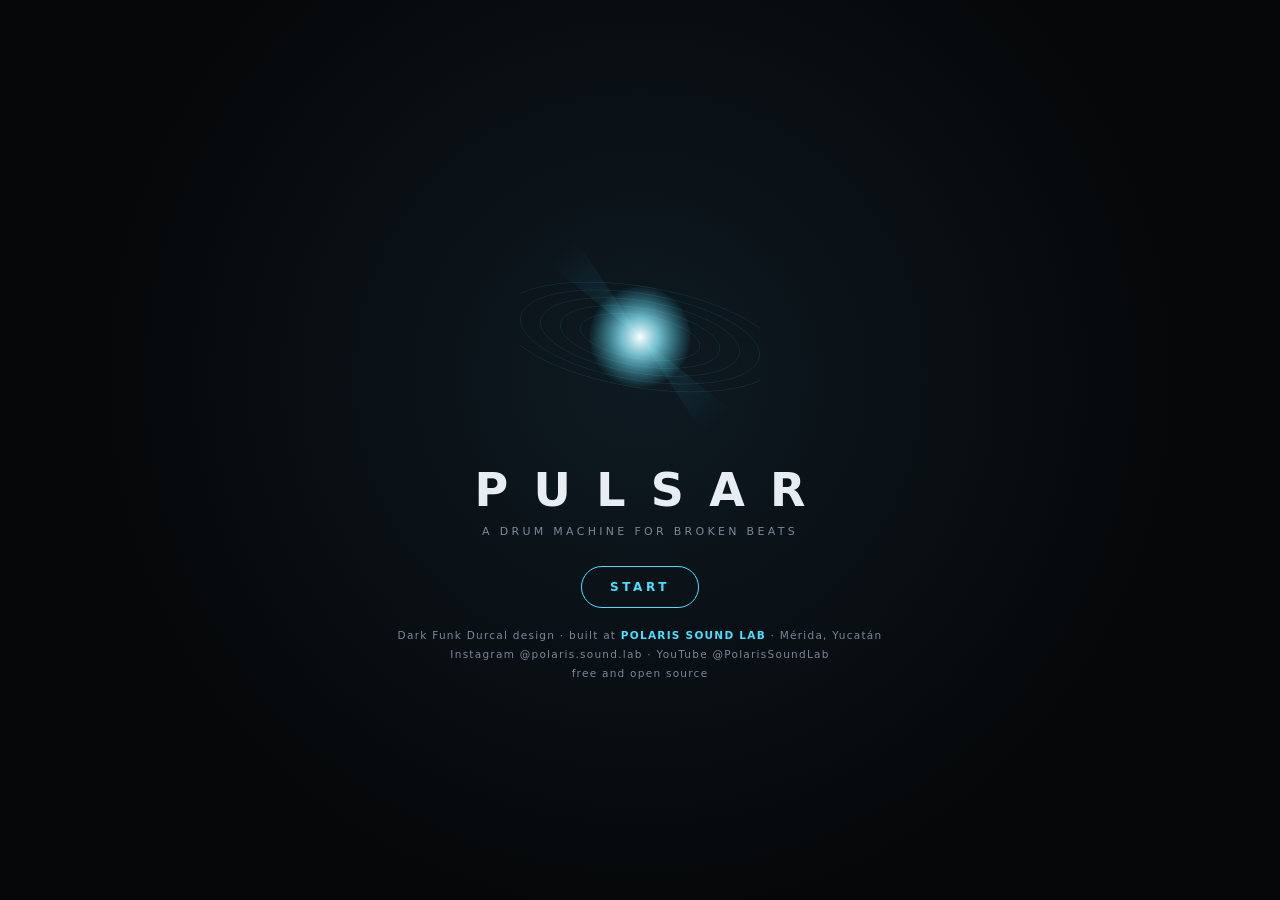
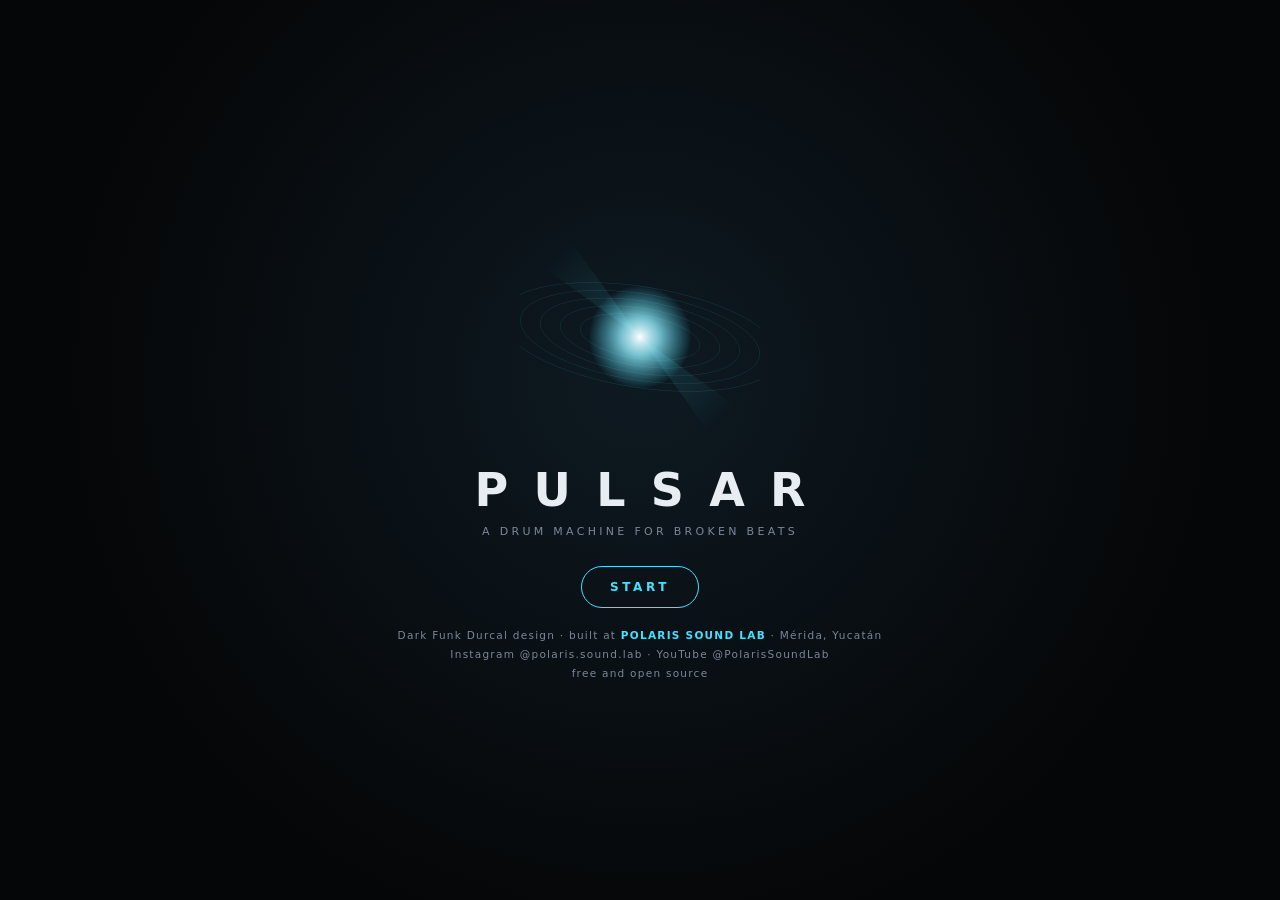
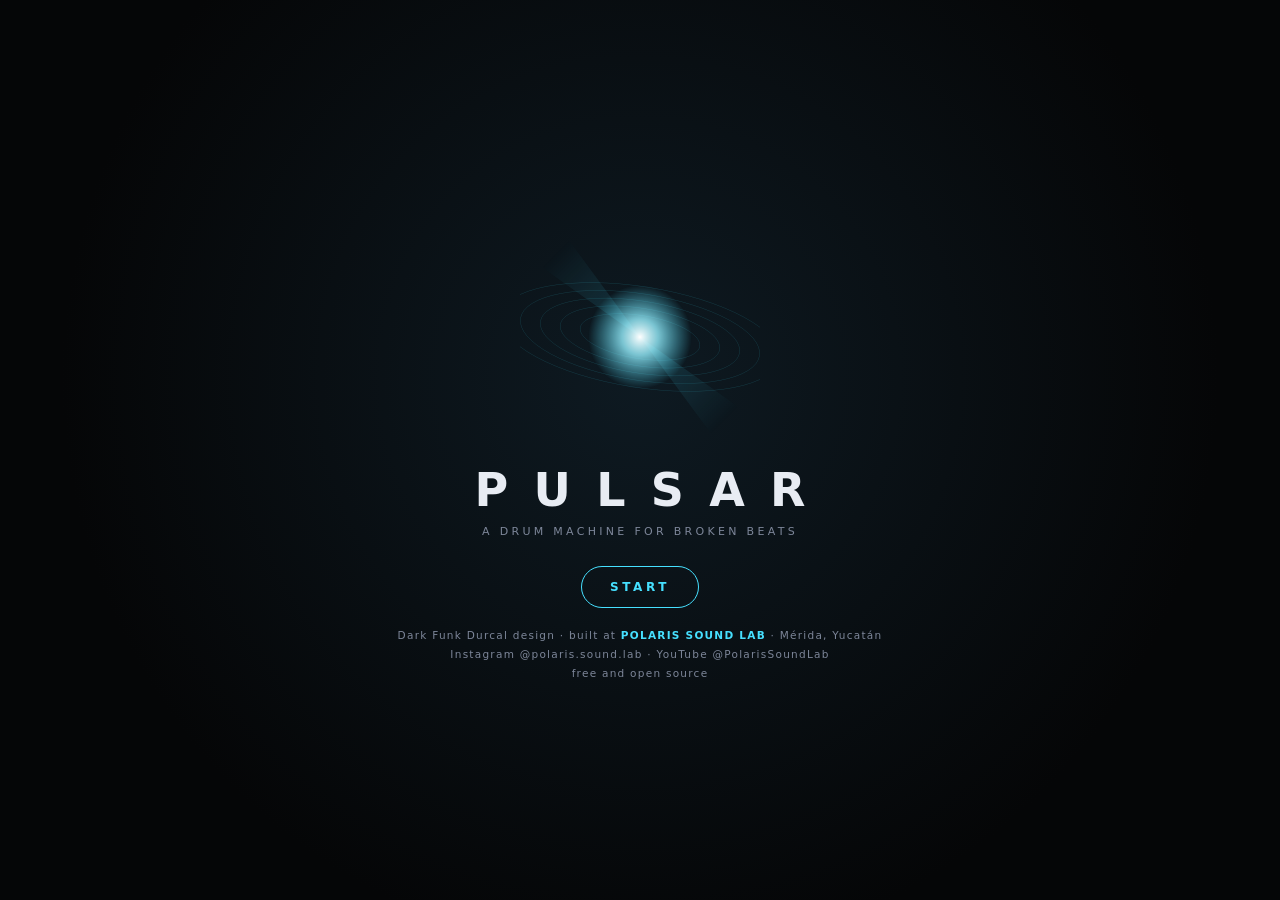
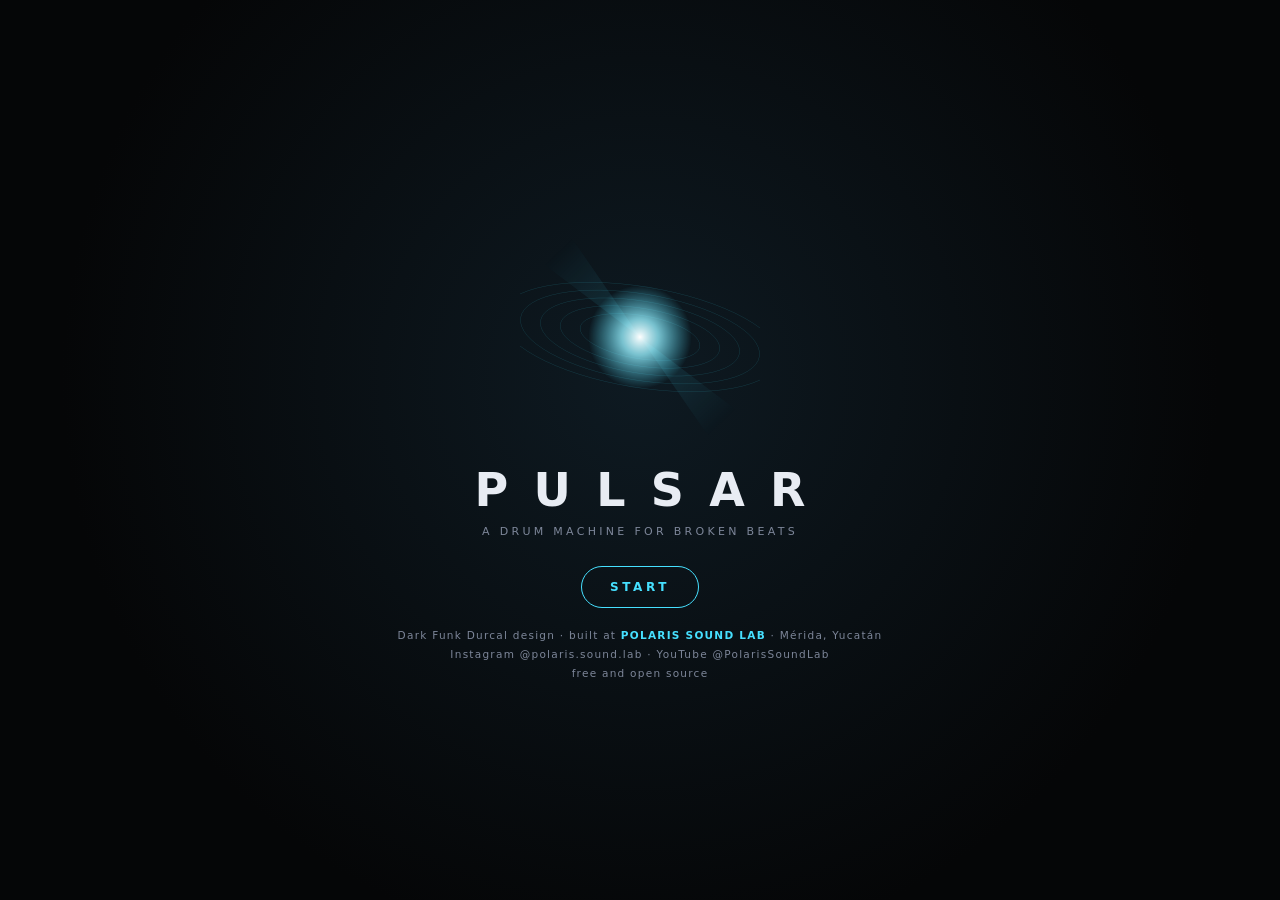
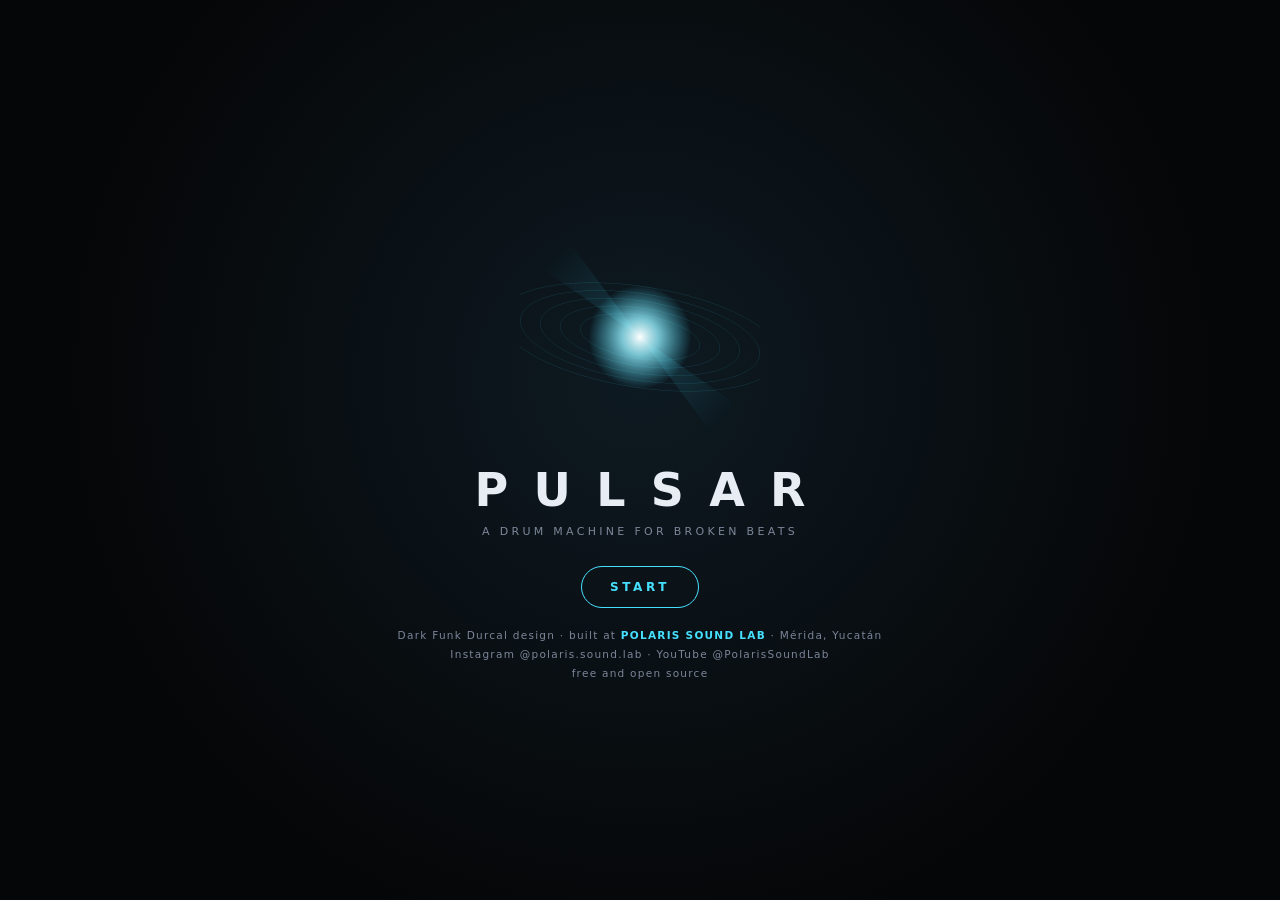
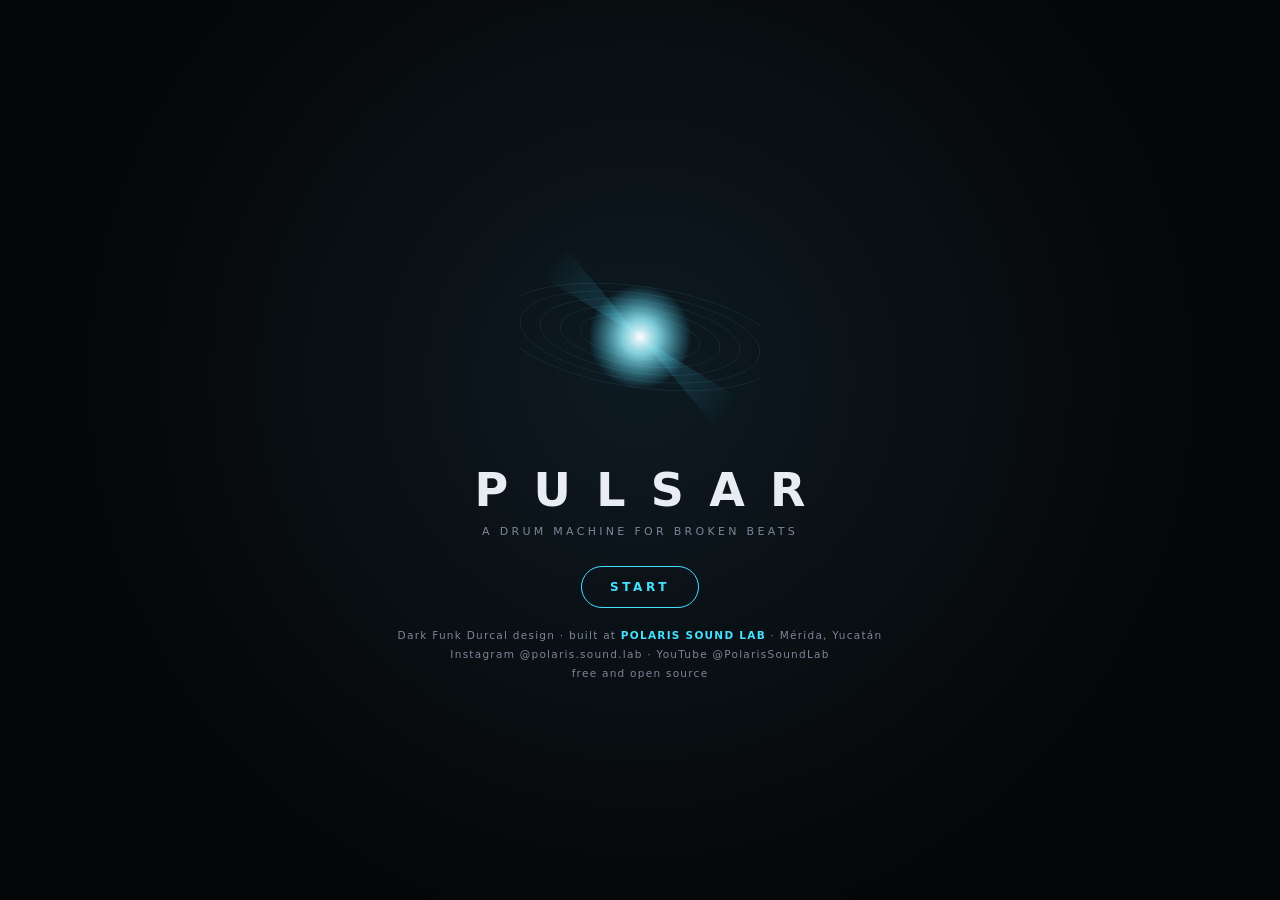
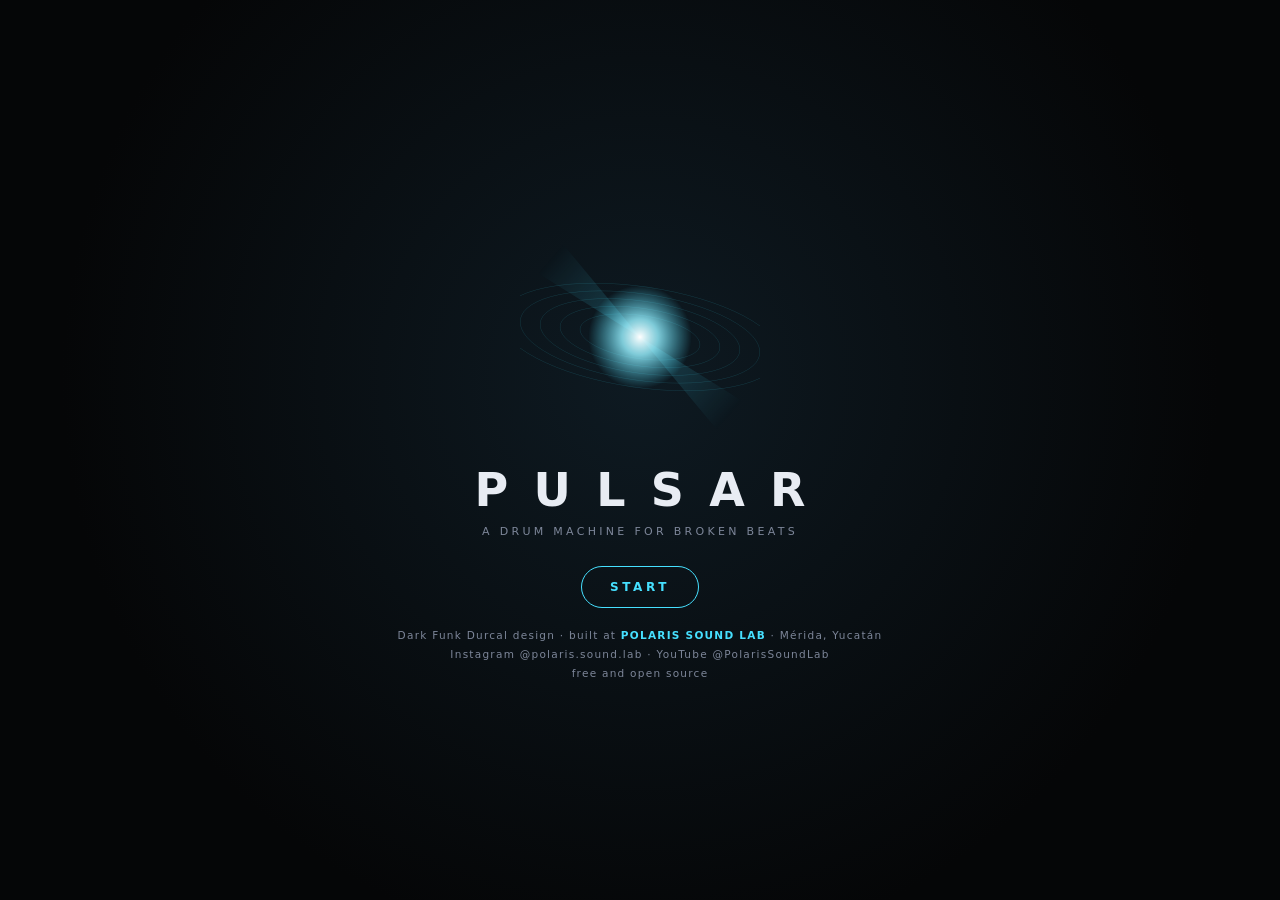
